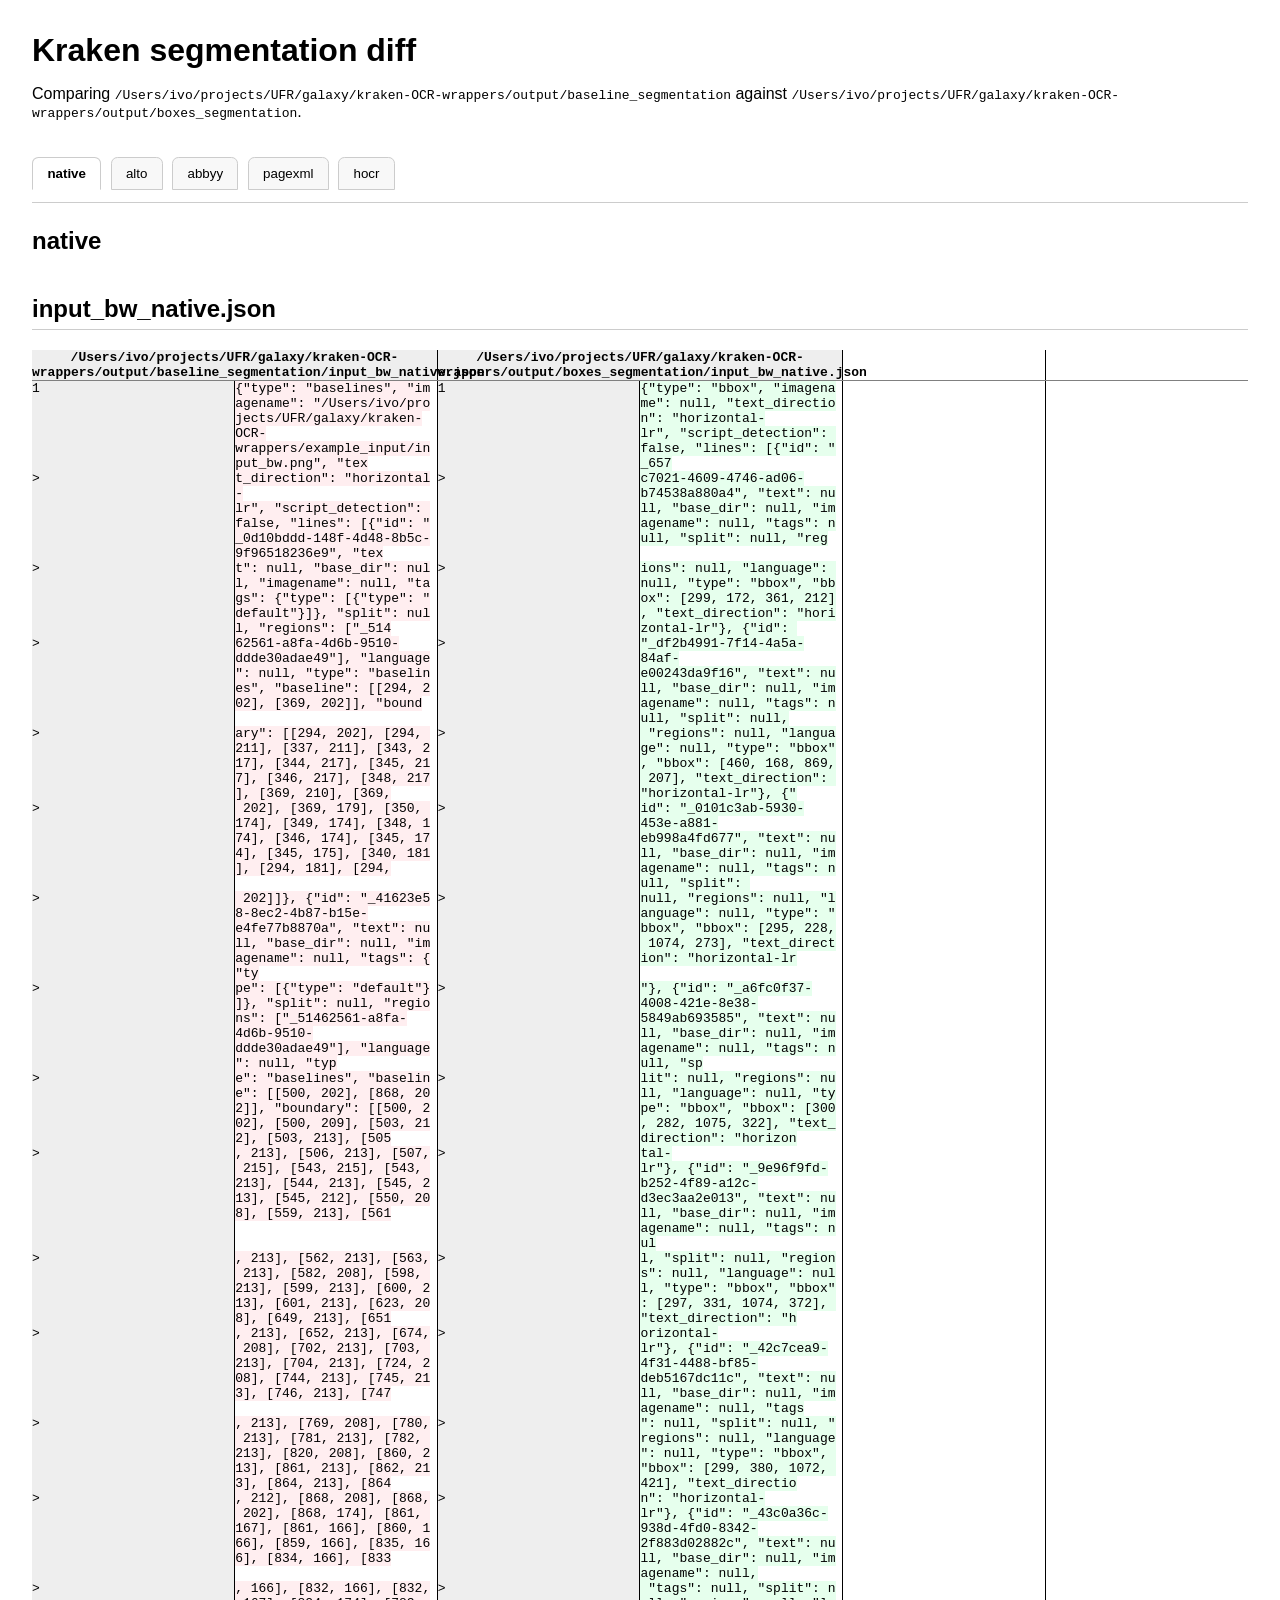
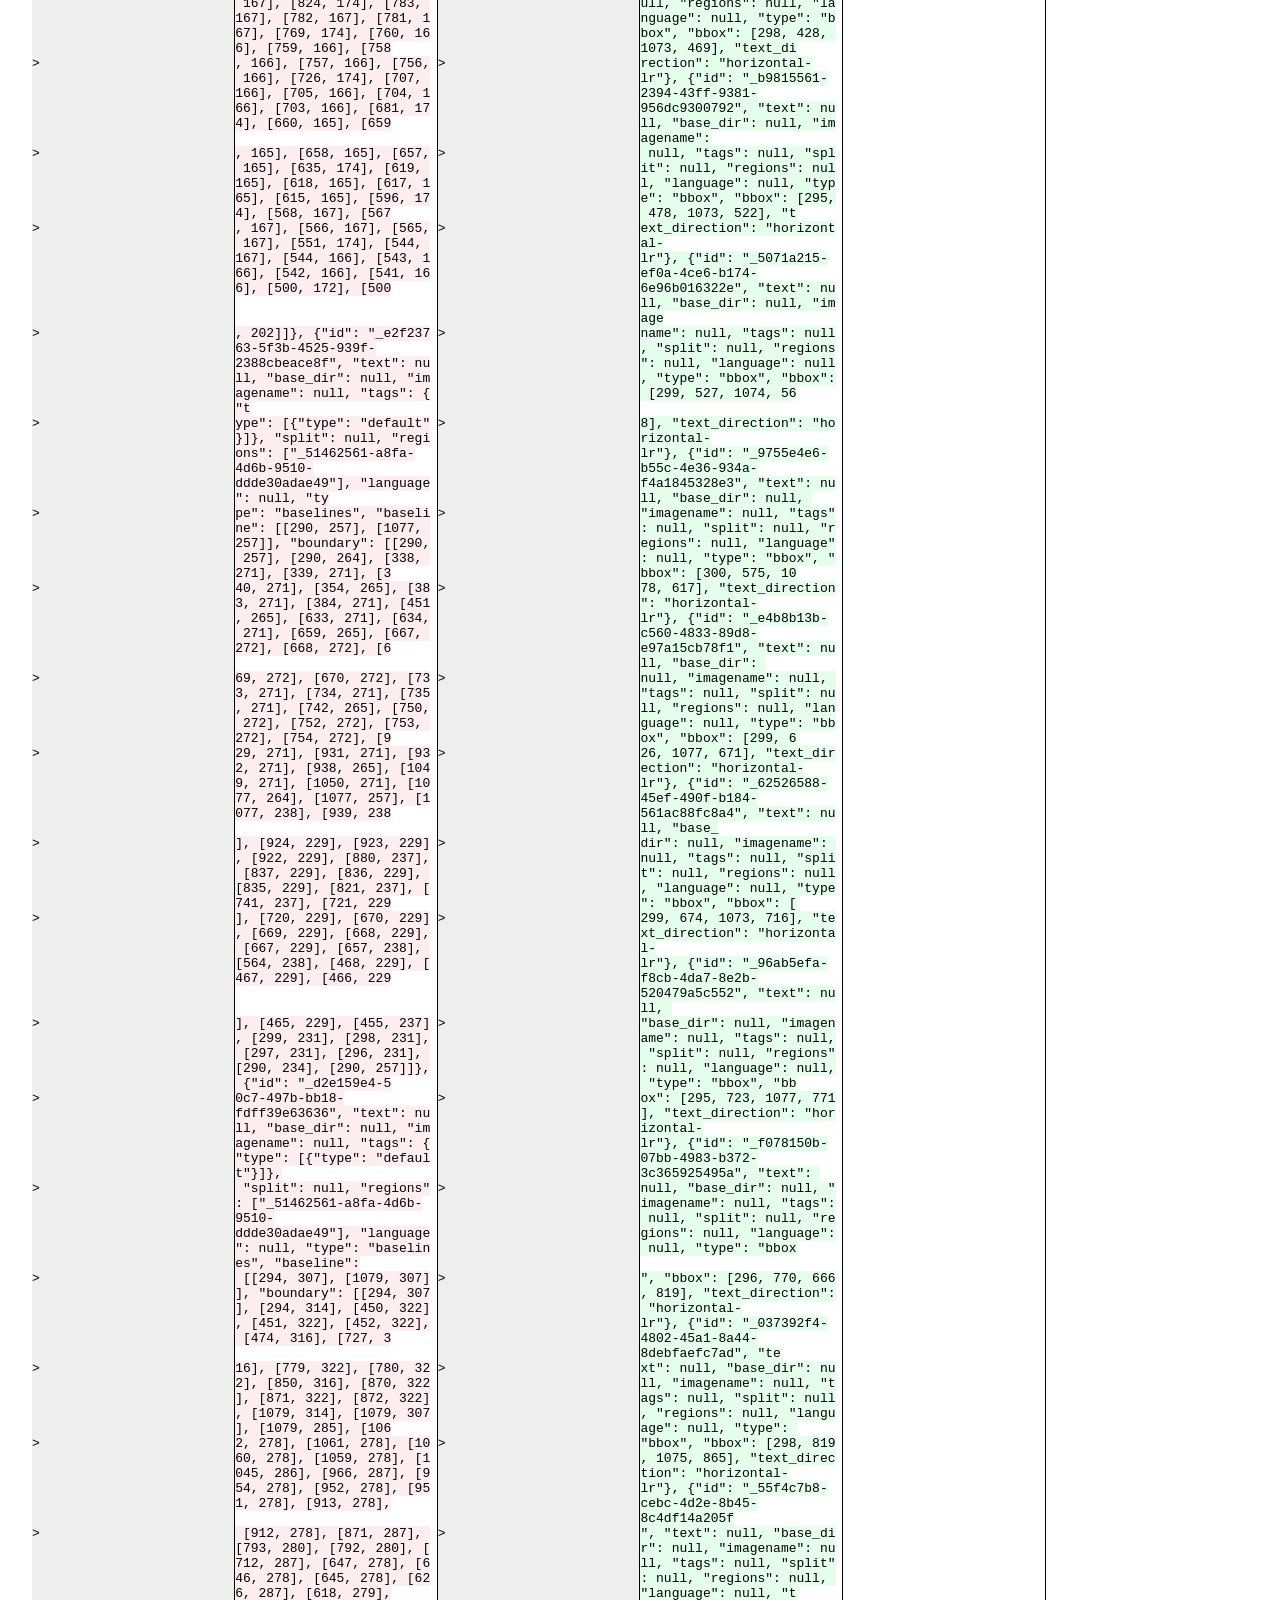
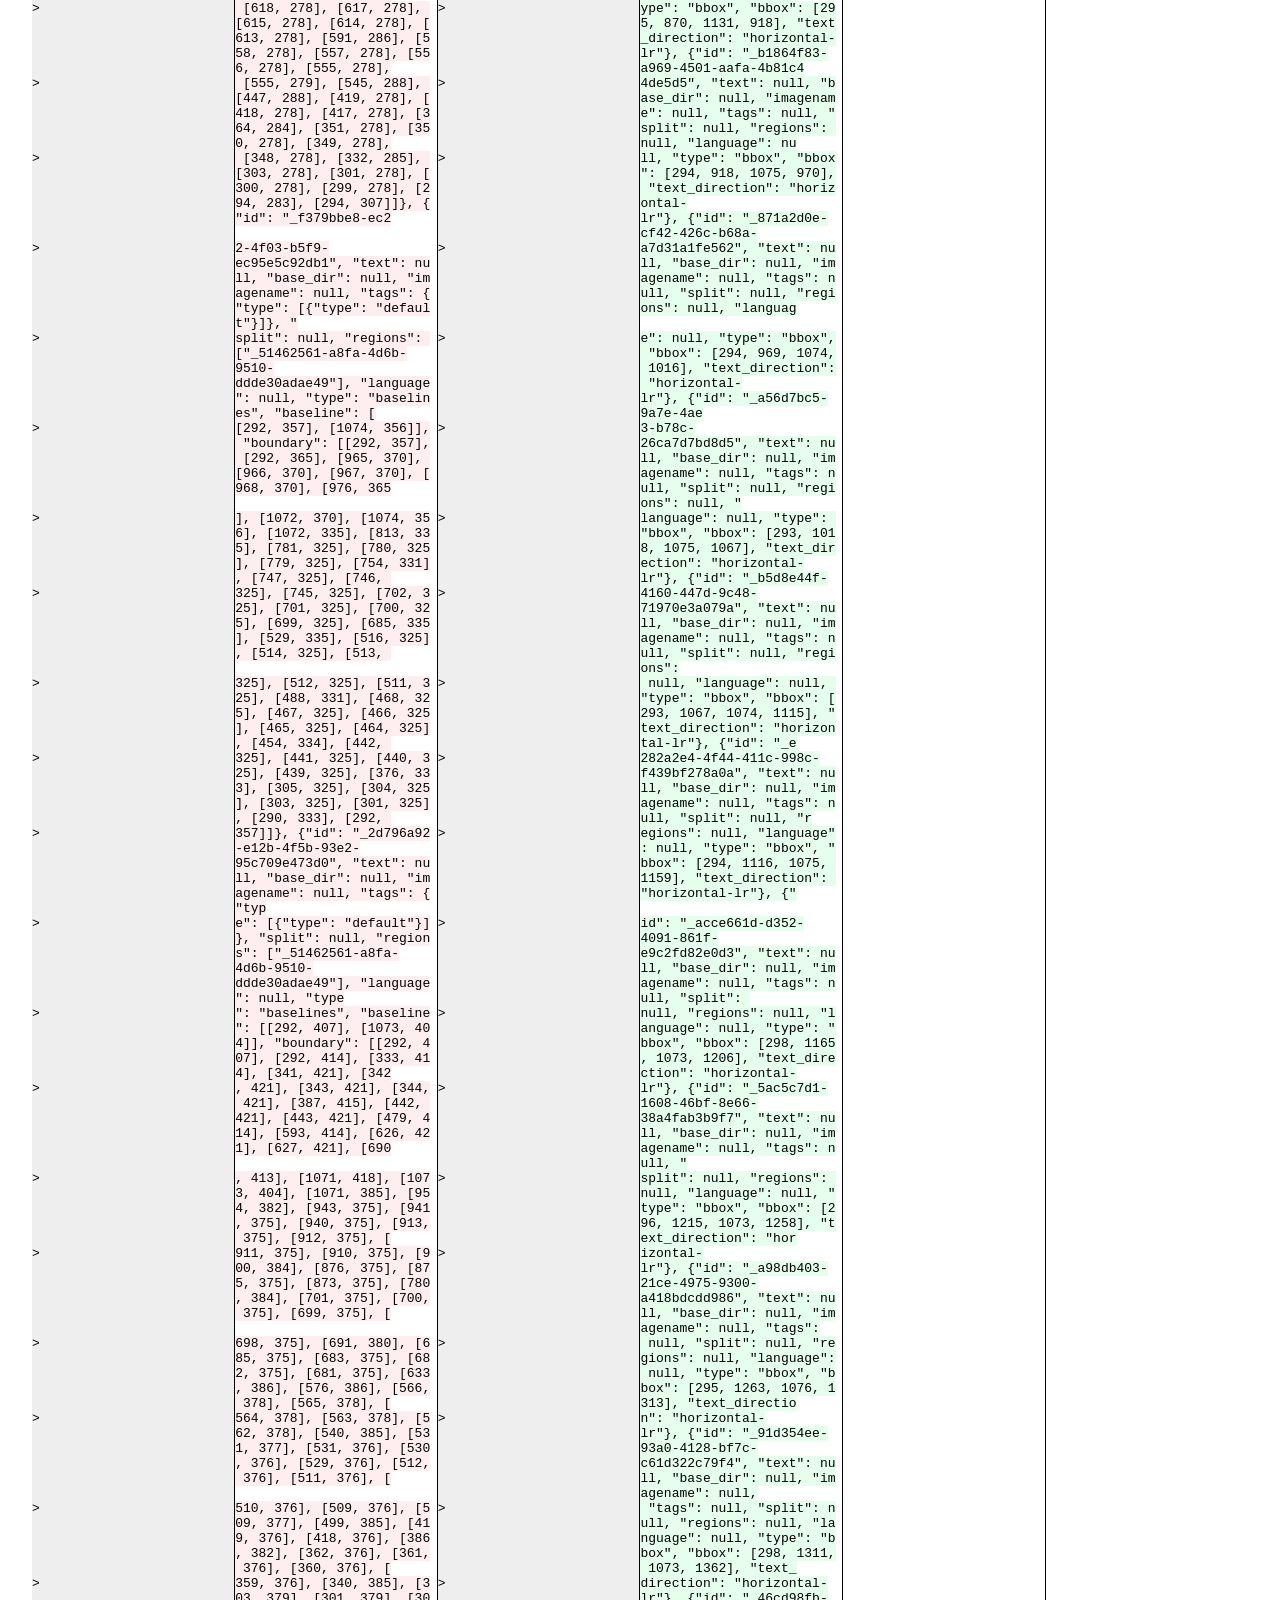
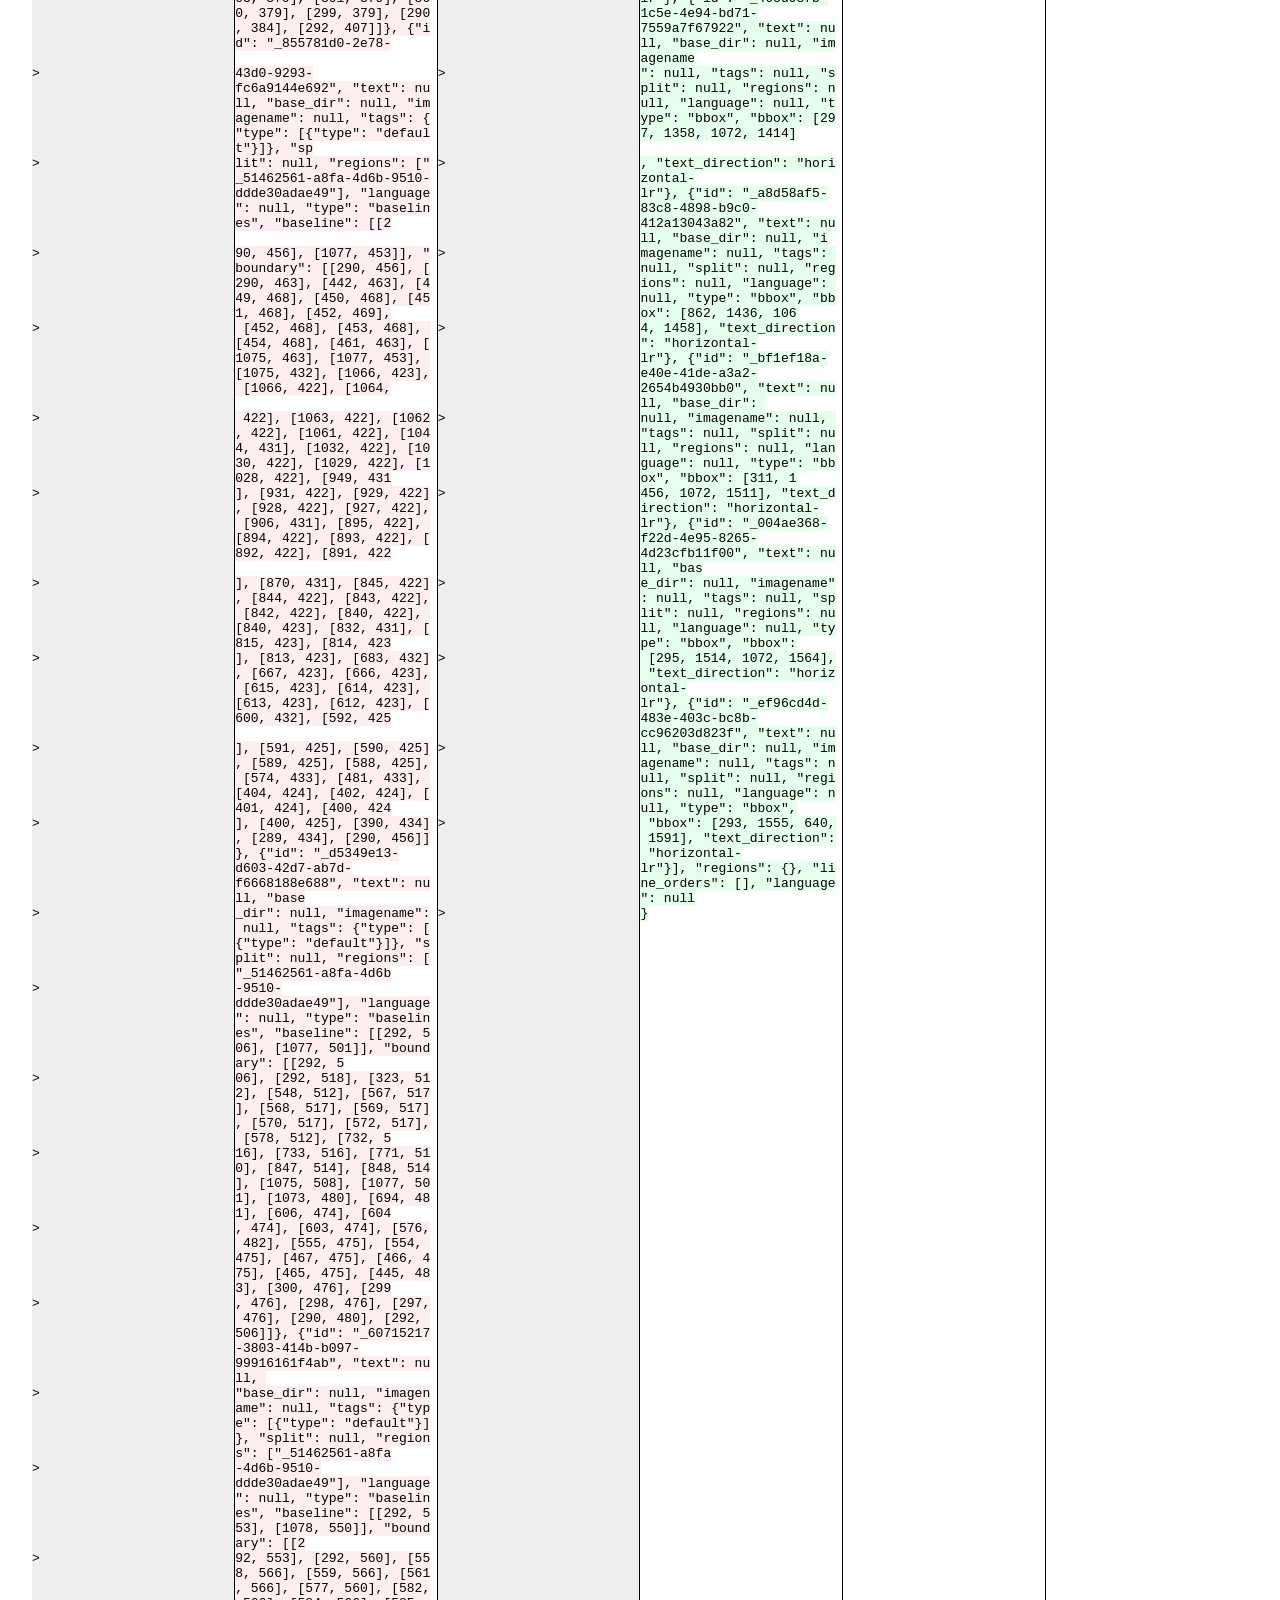
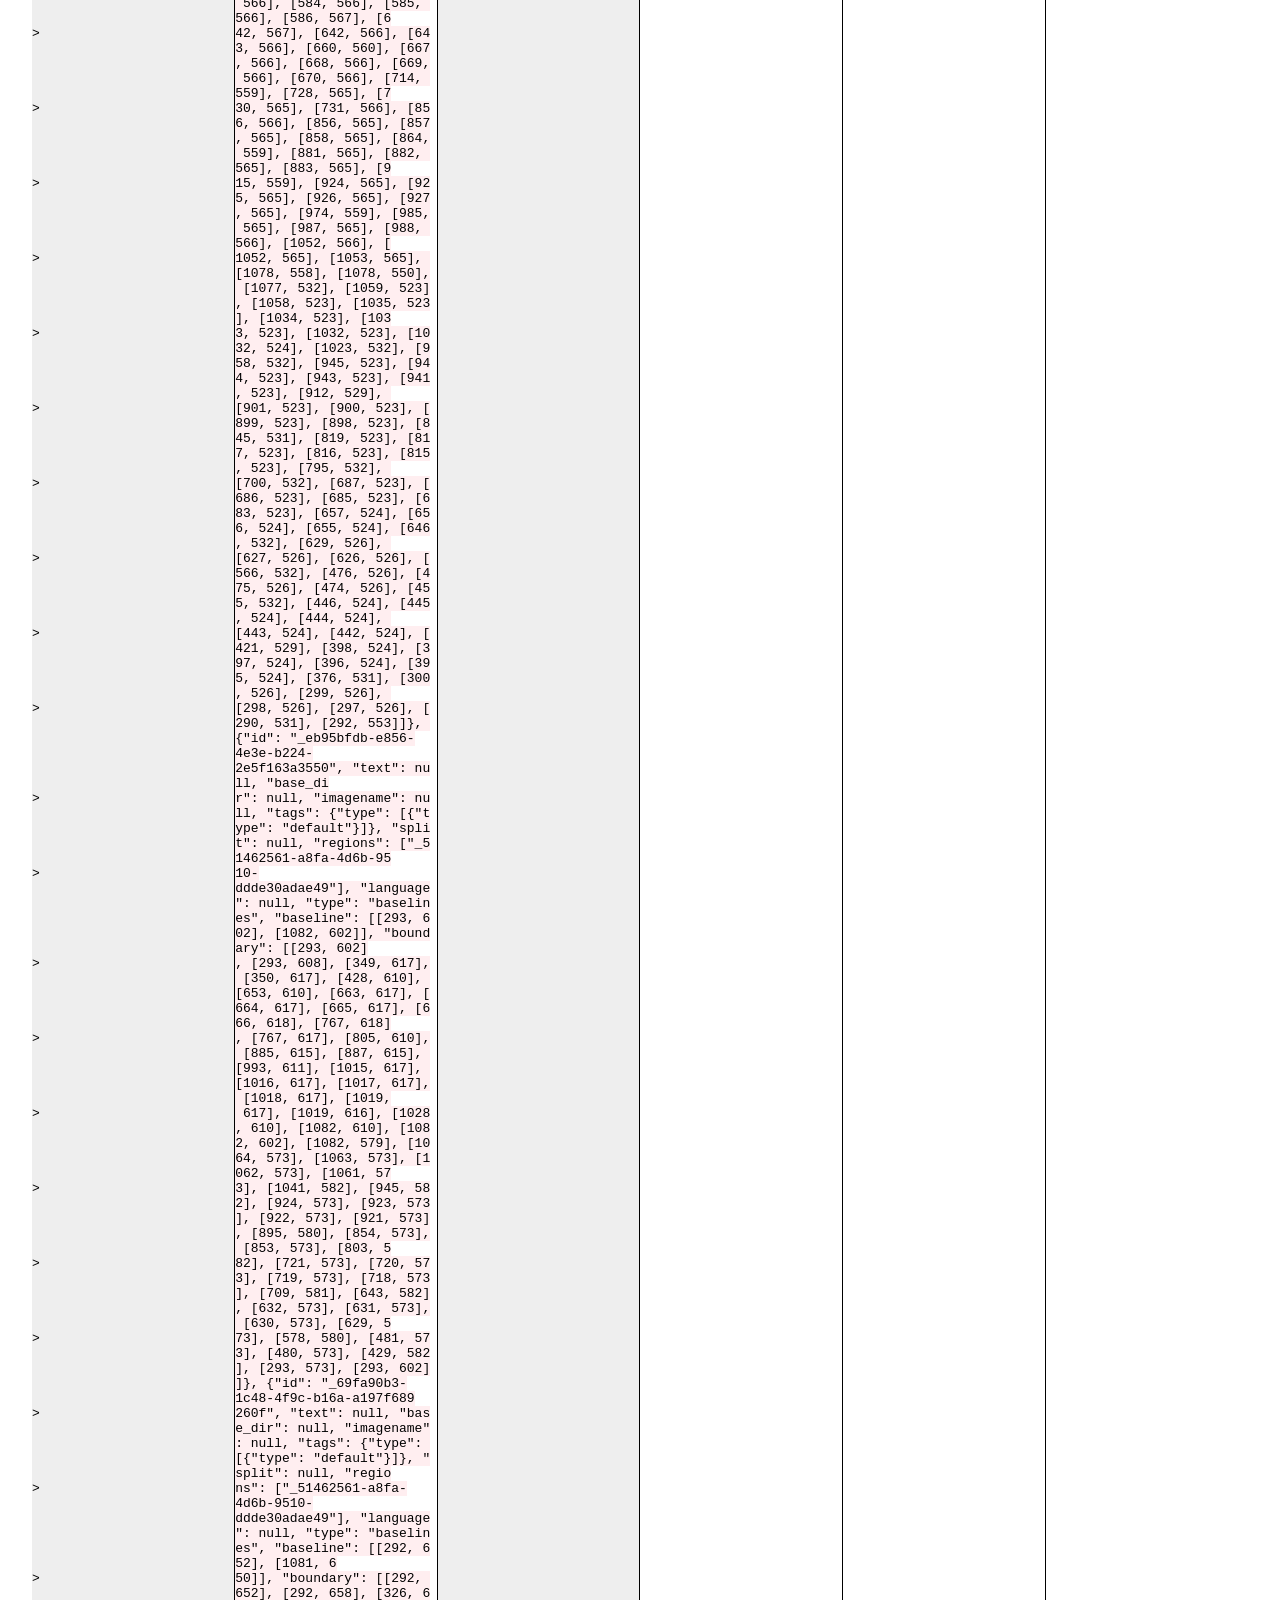
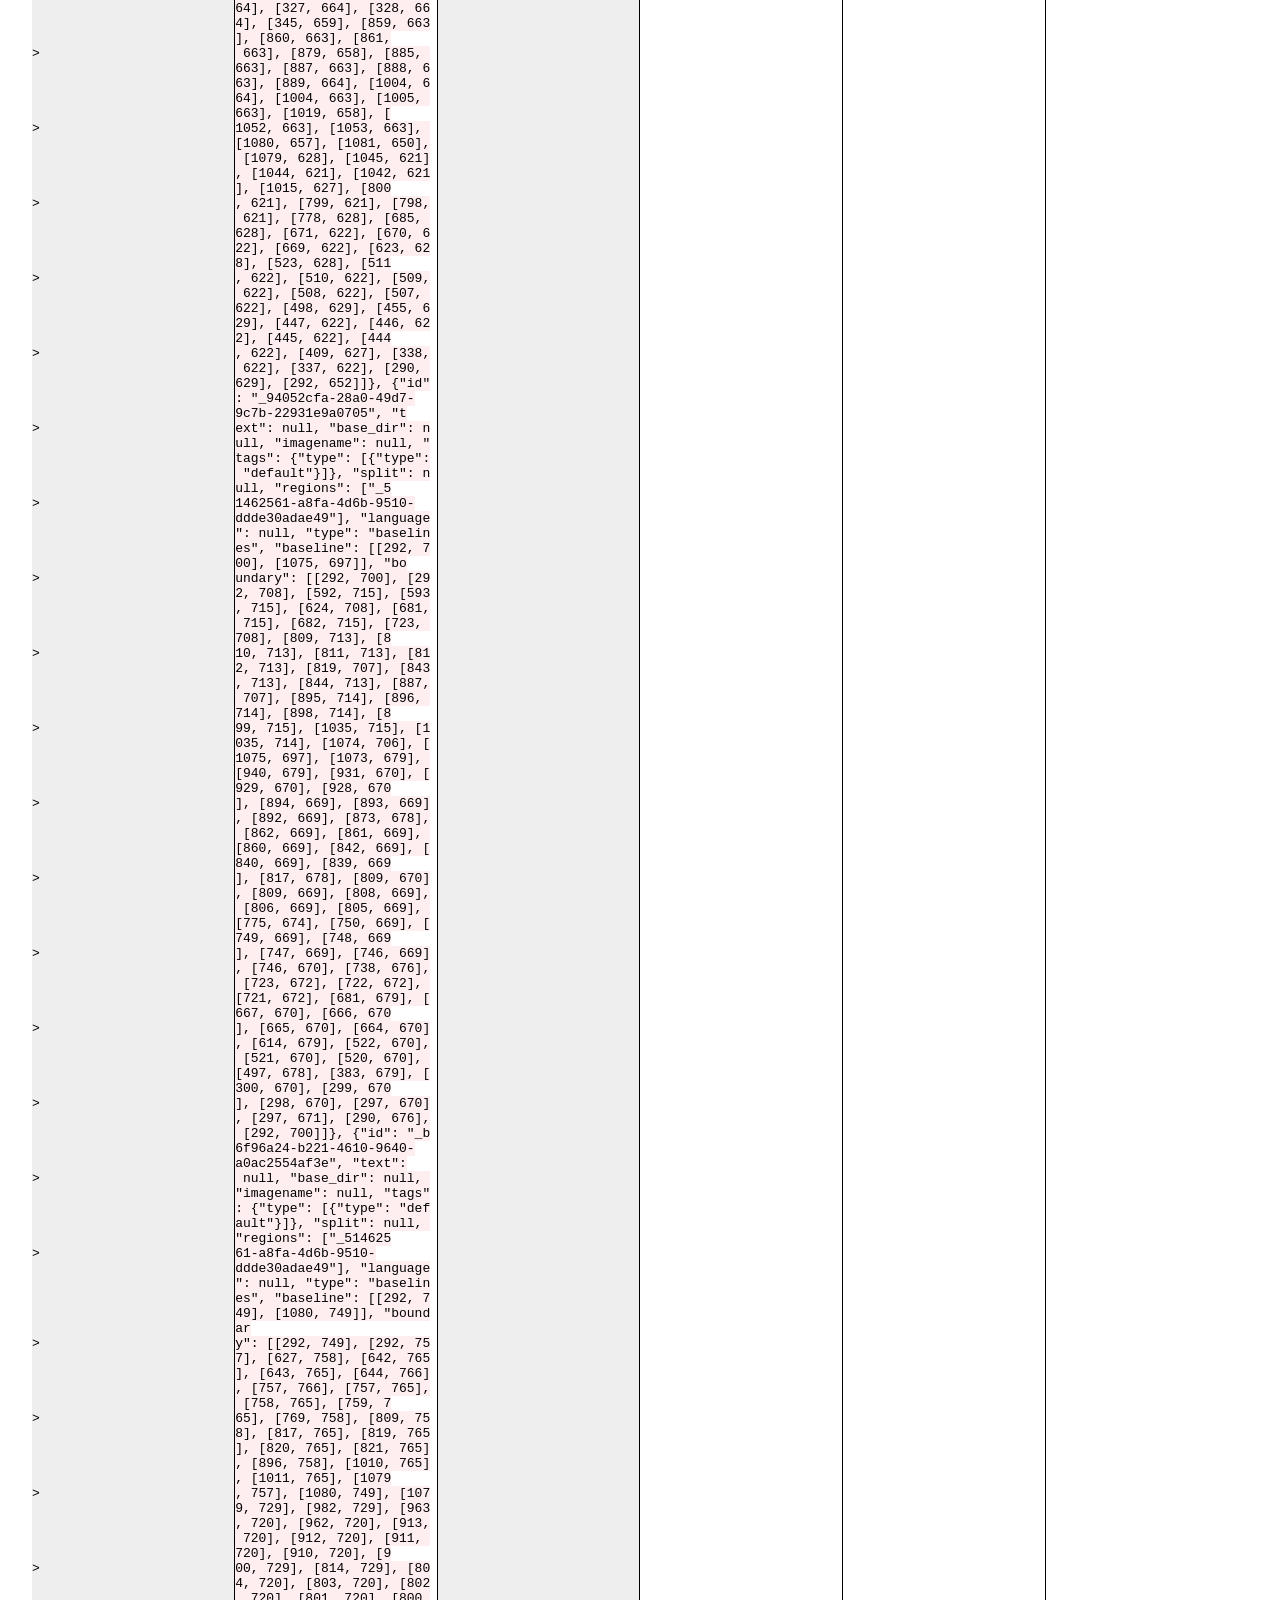
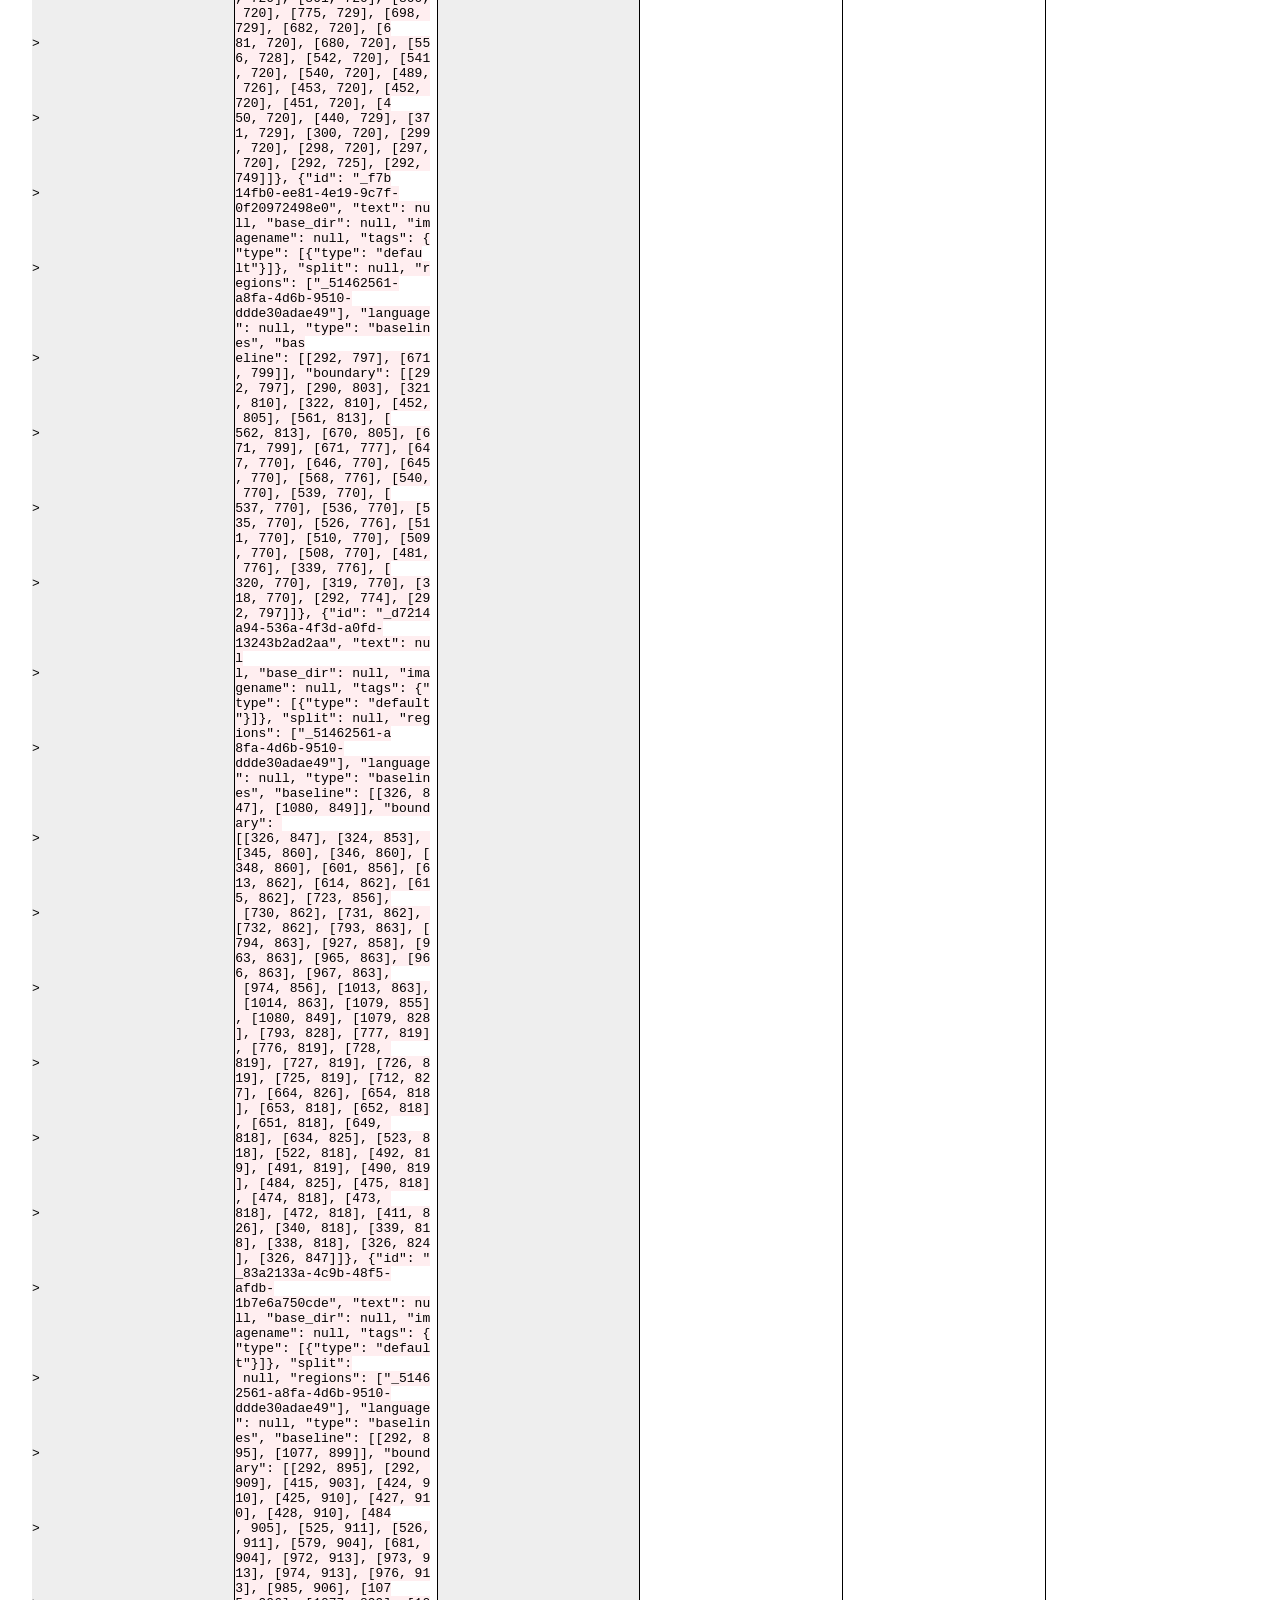
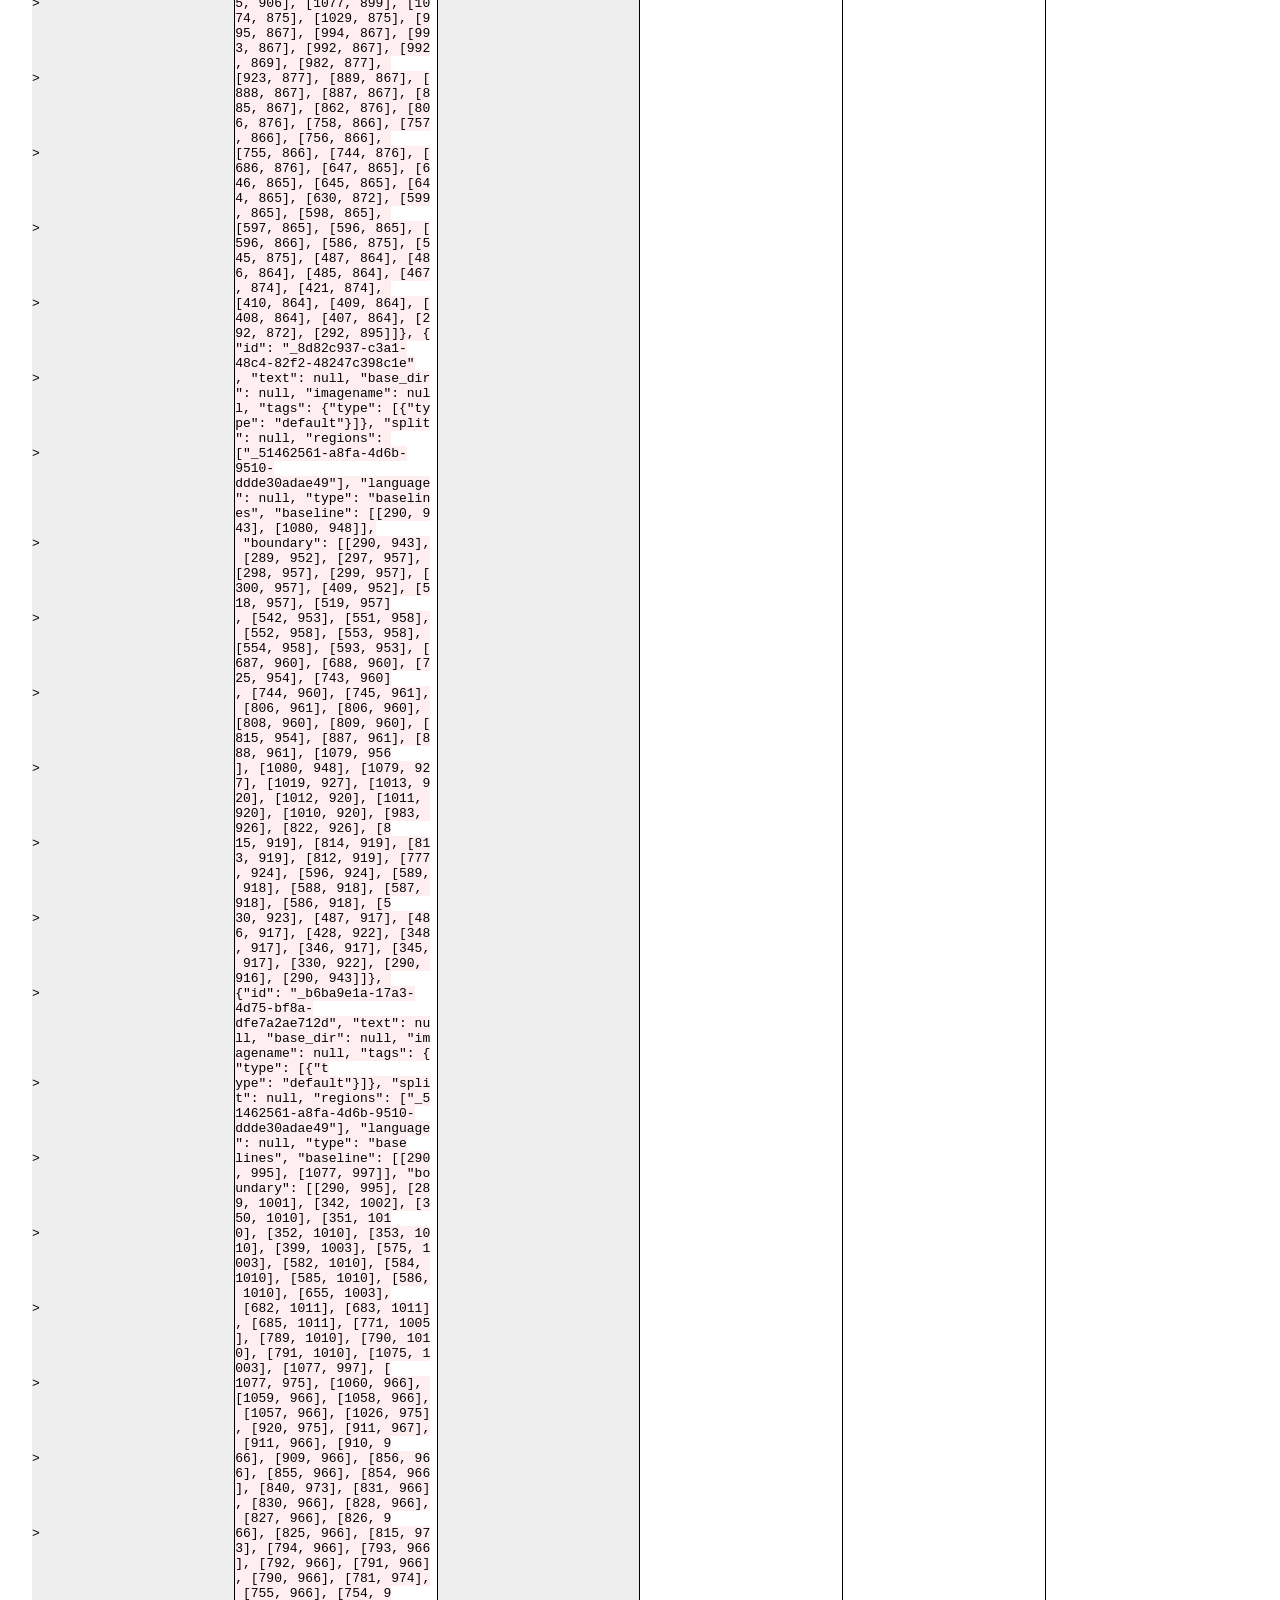
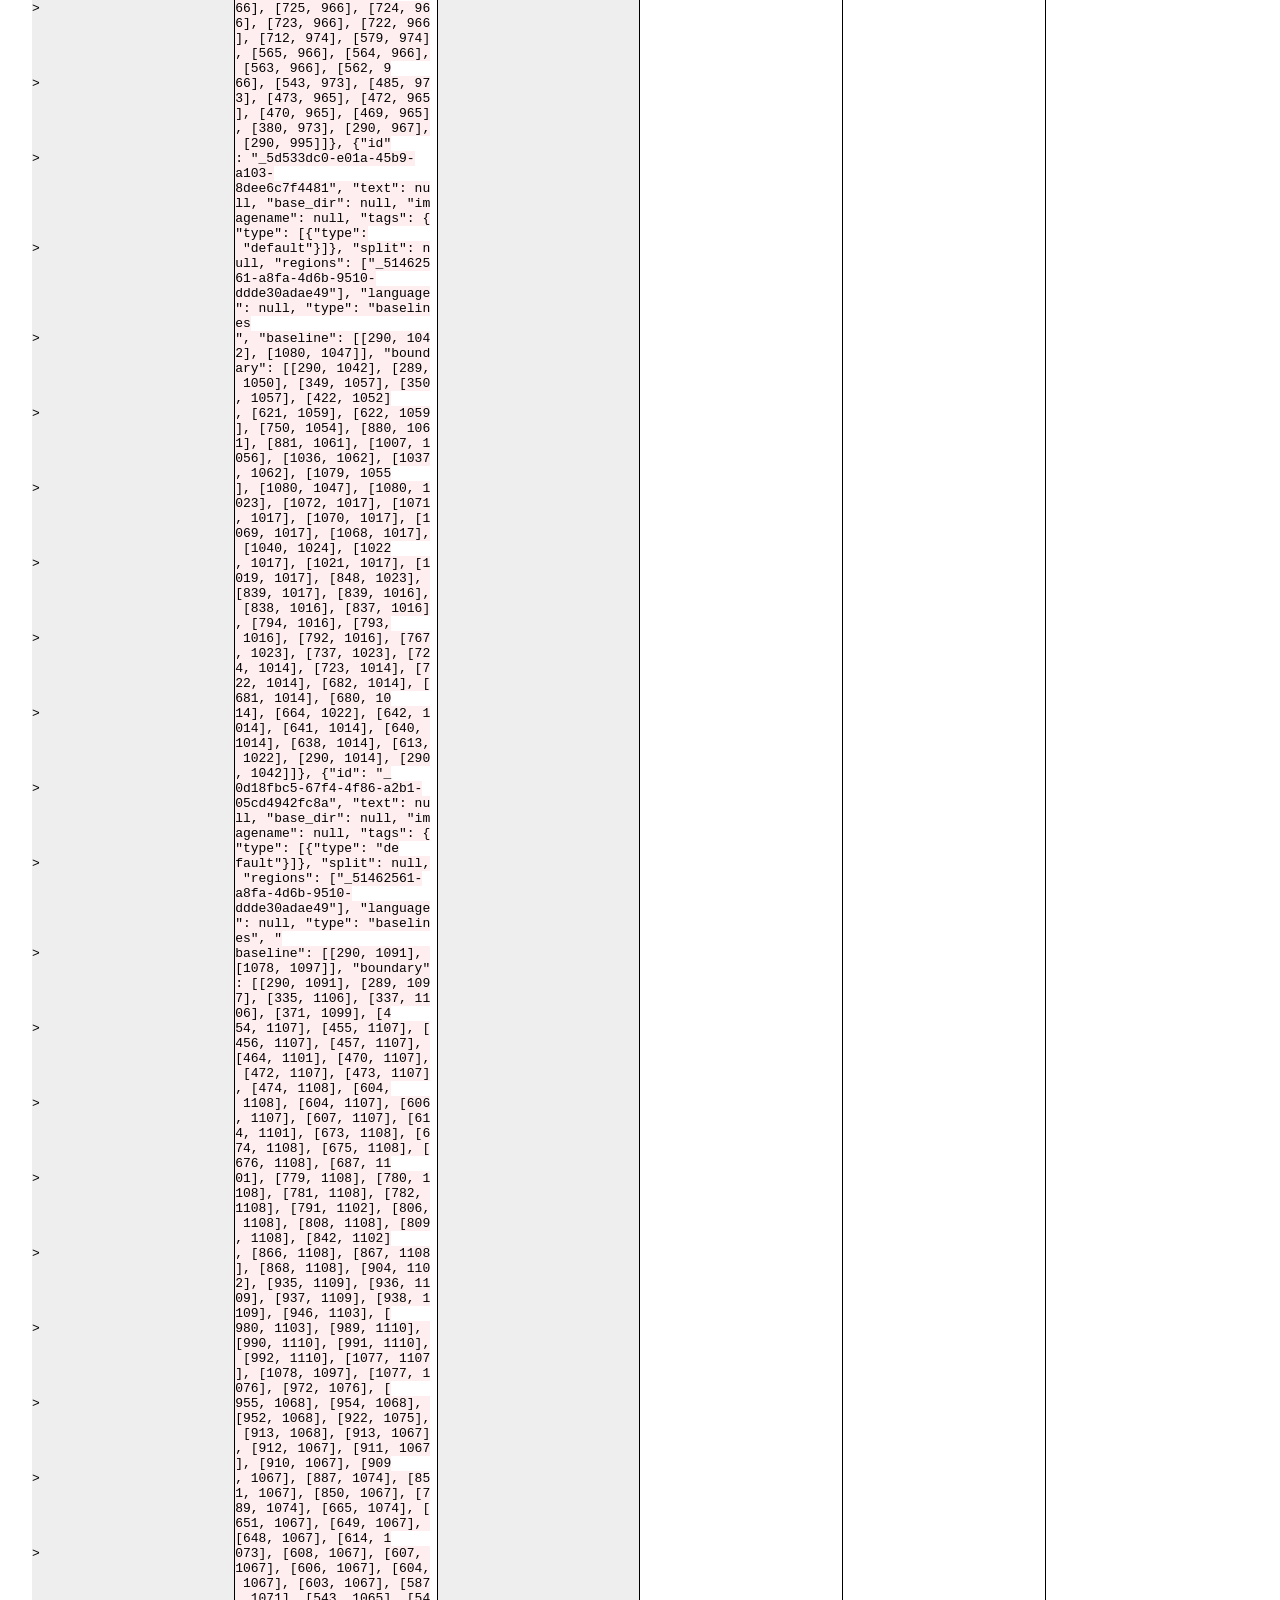
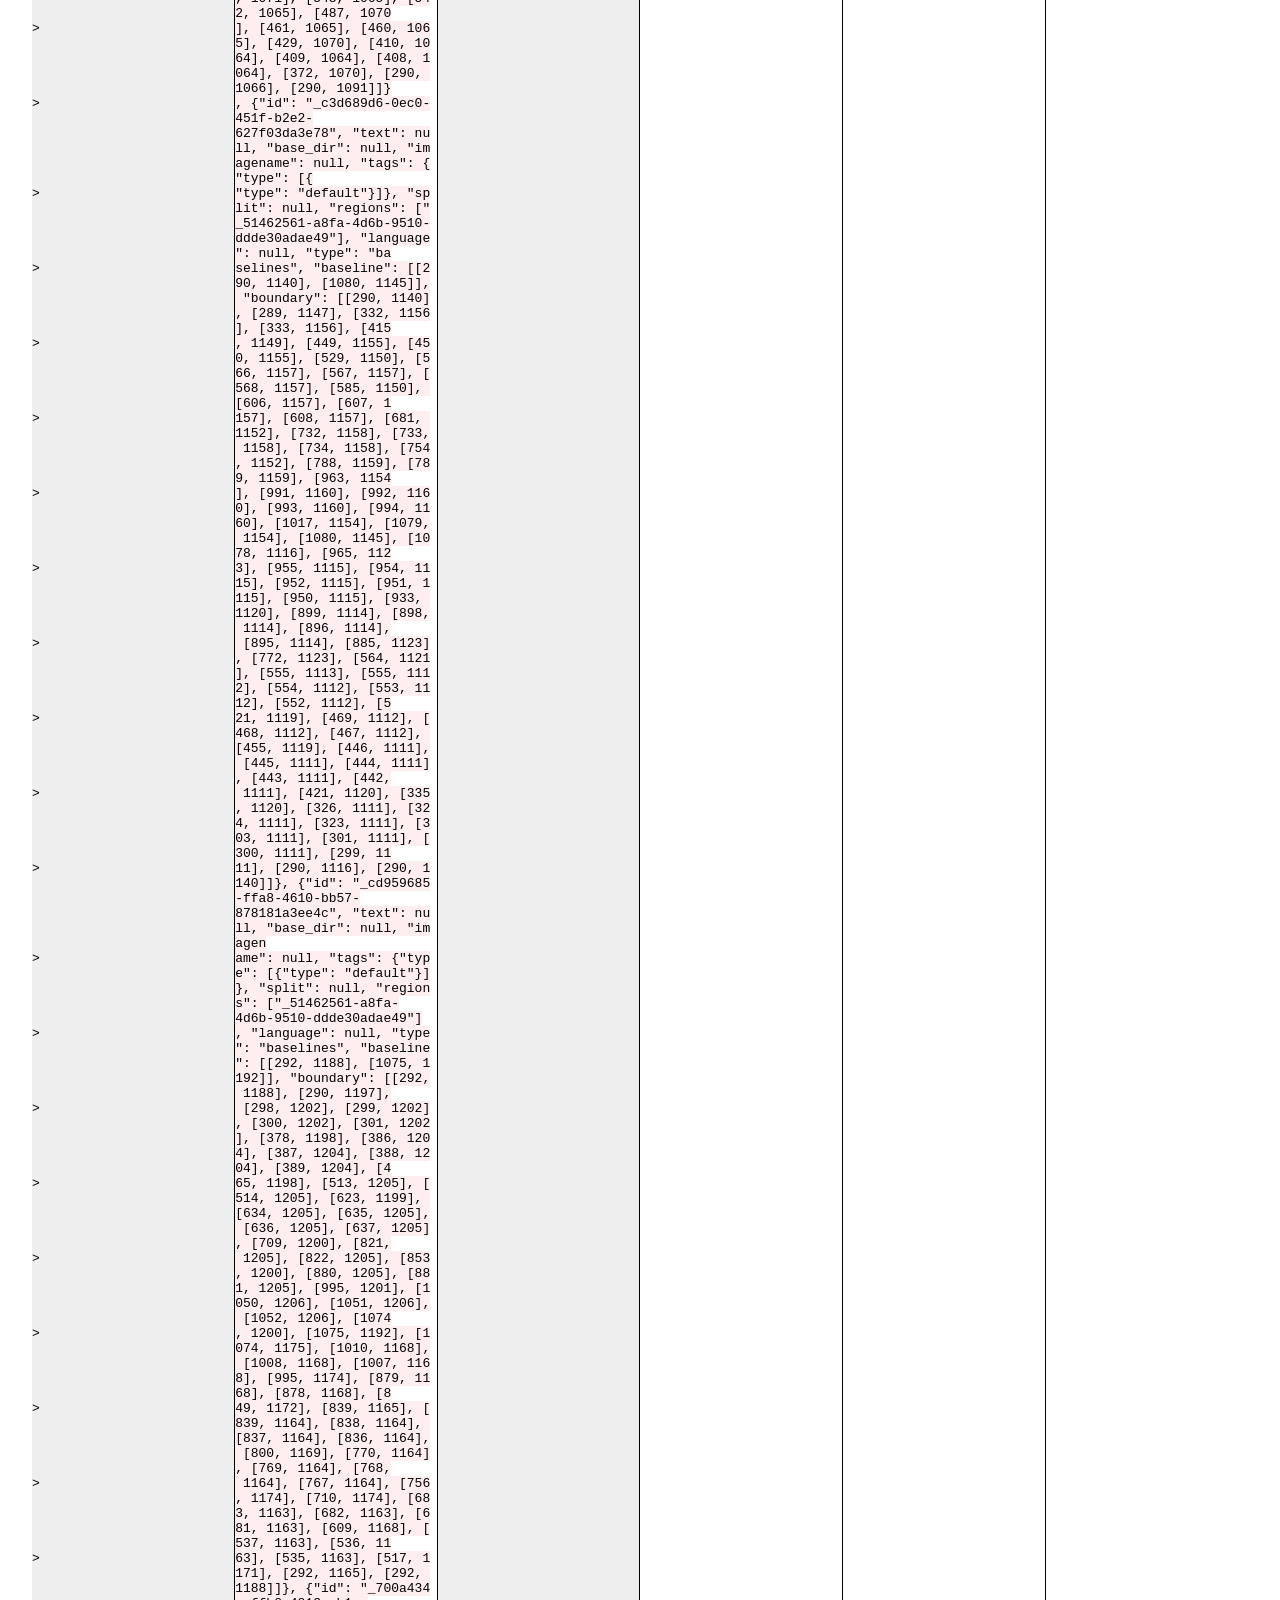
==== output/segmentation_diff.html @ 7fde8e6e "Added README" ====
<!doctype html>
<html lang="en">
<head>
<meta charset="utf-8">
<title>Kraken segmentation diff</title>
<style>
body {
    font-family: sans-serif;
    margin: 2rem;
}

.header {
    margin-bottom: 1.5rem;
}

.tabs {
    position: sticky;
    top: 0;
    background: white;
    padding: 0.75rem 0;
    border-bottom: 1px solid #ccc;
    z-index: 10;
}

.tab-button {
    border: 1px solid #ccc;
    background: #f8f8f8;
    padding: 0.5rem 0.9rem;
    margin-right: 0.3rem;
    cursor: pointer;
    border-radius: 0.4rem 0.4rem 0 0;
}

.tab-button.active {
    background: white;
    border-bottom: 1px solid white;
    font-weight: bold;
}

.tab-panel {
    margin-top: 1.5rem;
}

h1 {
    margin-bottom: 0.4rem;
}

h2 {
    margin-top: 2.5rem;
    border-bottom: 1px solid #ccc;
    padding-bottom: 0.4rem;
}

table.diff {
    font-family: monospace;
    border-collapse: collapse;
    width: 100%;
    table-layout: fixed;
}

/* Hide difflib's navigation columns. */
.diff_next {
    display: none;
}

/* Hide the corresponding colgroup columns used by difflib.HtmlDiff. */
table.diff colgroup col:nth-child(1),
table.diff colgroup col:nth-child(4) {
    display: none;
}

.diff_header {
    background-color: #eee;
}

td {
    vertical-align: top;
    white-space: pre-wrap;
    word-wrap: break-word;
}

.diff_add {
    background-color: #e6ffed;
}

.diff_chg {
    background-color: #fff5b1;
}

.diff_sub {
    background-color: #ffeef0;
}

.same {
    color: #18794e;
}

.missing {
    color: #b42318;
    font-weight: bold;
}

.skipped {
    color: #666;
}
</style>
<script>
function openTab(event, tabId) {
    const panels = document.querySelectorAll(".tab-panel");
    const buttons = document.querySelectorAll(".tab-button");

    panels.forEach(panel => {
        panel.style.display = "none";
    });

    buttons.forEach(button => {
        button.classList.remove("active");
    });

    document.getElementById(tabId).style.display = "block";
    event.currentTarget.classList.add("active");
}
</script>
</head>
<body>
<div class="header">
<h1>Kraken segmentation diff</h1>
<p>
Comparing <code>/Users/ivo/projects/UFR/galaxy/kraken-OCR-wrappers/output/baseline_segmentation</code>
against <code>/Users/ivo/projects/UFR/galaxy/kraken-OCR-wrappers/output/boxes_segmentation</code>.
</p>
</div>

<nav class="tabs">
<button class="tab-button active" onclick="openTab(event, 'native')">native</button>
<button class="tab-button" onclick="openTab(event, 'alto')">alto</button>
<button class="tab-button" onclick="openTab(event, 'abbyy')">abbyy</button>
<button class="tab-button" onclick="openTab(event, 'pagexml')">pagexml</button>
<button class="tab-button" onclick="openTab(event, 'hocr')">hocr</button>
</nav>


<section id="native" class="tab-panel" style="display: block;">
<h1>native</h1>
<h2>input_bw_native.json</h2>

    <table class="diff" id="difflib_chg_to0__top"
           cellspacing="0" cellpadding="0" rules="groups" >
        <colgroup></colgroup> <colgroup></colgroup> <colgroup></colgroup>
        <colgroup></colgroup> <colgroup></colgroup> <colgroup></colgroup>
        <thead><tr><th class="diff_next"><br /></th><th colspan="2" class="diff_header">/Users/ivo/projects/UFR/galaxy/kraken-OCR-wrappers/output/baseline_segmentation/input_bw_native.json</th><th class="diff_next"><br /></th><th colspan="2" class="diff_header">/Users/ivo/projects/UFR/galaxy/kraken-OCR-wrappers/output/boxes_segmentation/input_bw_native.json</th></tr></thead>
        <tbody>
            <tr><td class="diff_next" id="difflib_chg_to0__0"><a href="#difflib_chg_to0__top">t</a></td><td class="diff_header" id="from0_1">1</td><td nowrap="nowrap"><span class="diff_sub">{"type":&nbsp;"baselines",&nbsp;"imagename":&nbsp;"/Users/ivo/projects/UFR/galaxy/kraken-OCR-wrappers/example_input/input_bw.png",&nbsp;"tex</span></td><td class="diff_next"><a href="#difflib_chg_to0__top">t</a></td><td class="diff_header" id="to0_1">1</td><td nowrap="nowrap"><span class="diff_add">{"type":&nbsp;"bbox",&nbsp;"imagename":&nbsp;null,&nbsp;"text_direction":&nbsp;"horizontal-lr",&nbsp;"script_detection":&nbsp;false,&nbsp;"lines":&nbsp;[{"id":&nbsp;"_657</span></td></tr>
            <tr><td class="diff_next"></td><td class="diff_header">></td><td nowrap="nowrap"><span class="diff_sub">t_direction":&nbsp;"horizontal-lr",&nbsp;"script_detection":&nbsp;false,&nbsp;"lines":&nbsp;[{"id":&nbsp;"_0d10bddd-148f-4d48-8b5c-9f96518236e9",&nbsp;"tex</span></td><td class="diff_next"></td><td class="diff_header">></td><td nowrap="nowrap"><span class="diff_add">c7021-4609-4746-ad06-b74538a880a4",&nbsp;"text":&nbsp;null,&nbsp;"base_dir":&nbsp;null,&nbsp;"imagename":&nbsp;null,&nbsp;"tags":&nbsp;null,&nbsp;"split":&nbsp;null,&nbsp;"reg</span></td></tr>
            <tr><td class="diff_next"></td><td class="diff_header">></td><td nowrap="nowrap"><span class="diff_sub">t":&nbsp;null,&nbsp;"base_dir":&nbsp;null,&nbsp;"imagename":&nbsp;null,&nbsp;"tags":&nbsp;{"type":&nbsp;[{"type":&nbsp;"default"}]},&nbsp;"split":&nbsp;null,&nbsp;"regions":&nbsp;["_514</span></td><td class="diff_next"></td><td class="diff_header">></td><td nowrap="nowrap"><span class="diff_add">ions":&nbsp;null,&nbsp;"language":&nbsp;null,&nbsp;"type":&nbsp;"bbox",&nbsp;"bbox":&nbsp;[299,&nbsp;172,&nbsp;361,&nbsp;212],&nbsp;"text_direction":&nbsp;"horizontal-lr"},&nbsp;{"id":&nbsp;</span></td></tr>
            <tr><td class="diff_next"></td><td class="diff_header">></td><td nowrap="nowrap"><span class="diff_sub">62561-a8fa-4d6b-9510-ddde30adae49"],&nbsp;"language":&nbsp;null,&nbsp;"type":&nbsp;"baselines",&nbsp;"baseline":&nbsp;[[294,&nbsp;202],&nbsp;[369,&nbsp;202]],&nbsp;"bound</span></td><td class="diff_next"></td><td class="diff_header">></td><td nowrap="nowrap"><span class="diff_add">"_df2b4991-7f14-4a5a-84af-e00243da9f16",&nbsp;"text":&nbsp;null,&nbsp;"base_dir":&nbsp;null,&nbsp;"imagename":&nbsp;null,&nbsp;"tags":&nbsp;null,&nbsp;"split":&nbsp;null,</span></td></tr>
            <tr><td class="diff_next"></td><td class="diff_header">></td><td nowrap="nowrap"><span class="diff_sub">ary":&nbsp;[[294,&nbsp;202],&nbsp;[294,&nbsp;211],&nbsp;[337,&nbsp;211],&nbsp;[343,&nbsp;217],&nbsp;[344,&nbsp;217],&nbsp;[345,&nbsp;217],&nbsp;[346,&nbsp;217],&nbsp;[348,&nbsp;217],&nbsp;[369,&nbsp;210],&nbsp;[369,</span></td><td class="diff_next"></td><td class="diff_header">></td><td nowrap="nowrap"><span class="diff_add">&nbsp;"regions":&nbsp;null,&nbsp;"language":&nbsp;null,&nbsp;"type":&nbsp;"bbox",&nbsp;"bbox":&nbsp;[460,&nbsp;168,&nbsp;869,&nbsp;207],&nbsp;"text_direction":&nbsp;"horizontal-lr"},&nbsp;{"</span></td></tr>
            <tr><td class="diff_next"></td><td class="diff_header">></td><td nowrap="nowrap"><span class="diff_sub">&nbsp;202],&nbsp;[369,&nbsp;179],&nbsp;[350,&nbsp;174],&nbsp;[349,&nbsp;174],&nbsp;[348,&nbsp;174],&nbsp;[346,&nbsp;174],&nbsp;[345,&nbsp;174],&nbsp;[345,&nbsp;175],&nbsp;[340,&nbsp;181],&nbsp;[294,&nbsp;181],&nbsp;[294,</span></td><td class="diff_next"></td><td class="diff_header">></td><td nowrap="nowrap"><span class="diff_add">id":&nbsp;"_0101c3ab-5930-453e-a881-eb998a4fd677",&nbsp;"text":&nbsp;null,&nbsp;"base_dir":&nbsp;null,&nbsp;"imagename":&nbsp;null,&nbsp;"tags":&nbsp;null,&nbsp;"split":&nbsp;</span></td></tr>
            <tr><td class="diff_next"></td><td class="diff_header">></td><td nowrap="nowrap"><span class="diff_sub">&nbsp;202]]},&nbsp;{"id":&nbsp;"_41623e58-8ec2-4b87-b15e-e4fe77b8870a",&nbsp;"text":&nbsp;null,&nbsp;"base_dir":&nbsp;null,&nbsp;"imagename":&nbsp;null,&nbsp;"tags":&nbsp;{"ty</span></td><td class="diff_next"></td><td class="diff_header">></td><td nowrap="nowrap"><span class="diff_add">null,&nbsp;"regions":&nbsp;null,&nbsp;"language":&nbsp;null,&nbsp;"type":&nbsp;"bbox",&nbsp;"bbox":&nbsp;[295,&nbsp;228,&nbsp;1074,&nbsp;273],&nbsp;"text_direction":&nbsp;"horizontal-lr</span></td></tr>
            <tr><td class="diff_next"></td><td class="diff_header">></td><td nowrap="nowrap"><span class="diff_sub">pe":&nbsp;[{"type":&nbsp;"default"}]},&nbsp;"split":&nbsp;null,&nbsp;"regions":&nbsp;["_51462561-a8fa-4d6b-9510-ddde30adae49"],&nbsp;"language":&nbsp;null,&nbsp;"typ</span></td><td class="diff_next"></td><td class="diff_header">></td><td nowrap="nowrap"><span class="diff_add">"},&nbsp;{"id":&nbsp;"_a6fc0f37-4008-421e-8e38-5849ab693585",&nbsp;"text":&nbsp;null,&nbsp;"base_dir":&nbsp;null,&nbsp;"imagename":&nbsp;null,&nbsp;"tags":&nbsp;null,&nbsp;"sp</span></td></tr>
            <tr><td class="diff_next"></td><td class="diff_header">></td><td nowrap="nowrap"><span class="diff_sub">e":&nbsp;"baselines",&nbsp;"baseline":&nbsp;[[500,&nbsp;202],&nbsp;[868,&nbsp;202]],&nbsp;"boundary":&nbsp;[[500,&nbsp;202],&nbsp;[500,&nbsp;209],&nbsp;[503,&nbsp;212],&nbsp;[503,&nbsp;213],&nbsp;[505</span></td><td class="diff_next"></td><td class="diff_header">></td><td nowrap="nowrap"><span class="diff_add">lit":&nbsp;null,&nbsp;"regions":&nbsp;null,&nbsp;"language":&nbsp;null,&nbsp;"type":&nbsp;"bbox",&nbsp;"bbox":&nbsp;[300,&nbsp;282,&nbsp;1075,&nbsp;322],&nbsp;"text_direction":&nbsp;"horizon</span></td></tr>
            <tr><td class="diff_next"></td><td class="diff_header">></td><td nowrap="nowrap"><span class="diff_sub">,&nbsp;213],&nbsp;[506,&nbsp;213],&nbsp;[507,&nbsp;215],&nbsp;[543,&nbsp;215],&nbsp;[543,&nbsp;213],&nbsp;[544,&nbsp;213],&nbsp;[545,&nbsp;213],&nbsp;[545,&nbsp;212],&nbsp;[550,&nbsp;208],&nbsp;[559,&nbsp;213],&nbsp;[561</span></td><td class="diff_next"></td><td class="diff_header">></td><td nowrap="nowrap"><span class="diff_add">tal-lr"},&nbsp;{"id":&nbsp;"_9e96f9fd-b252-4f89-a12c-d3ec3aa2e013",&nbsp;"text":&nbsp;null,&nbsp;"base_dir":&nbsp;null,&nbsp;"imagename":&nbsp;null,&nbsp;"tags":&nbsp;nul</span></td></tr>
            <tr><td class="diff_next"></td><td class="diff_header">></td><td nowrap="nowrap"><span class="diff_sub">,&nbsp;213],&nbsp;[562,&nbsp;213],&nbsp;[563,&nbsp;213],&nbsp;[582,&nbsp;208],&nbsp;[598,&nbsp;213],&nbsp;[599,&nbsp;213],&nbsp;[600,&nbsp;213],&nbsp;[601,&nbsp;213],&nbsp;[623,&nbsp;208],&nbsp;[649,&nbsp;213],&nbsp;[651</span></td><td class="diff_next"></td><td class="diff_header">></td><td nowrap="nowrap"><span class="diff_add">l,&nbsp;"split":&nbsp;null,&nbsp;"regions":&nbsp;null,&nbsp;"language":&nbsp;null,&nbsp;"type":&nbsp;"bbox",&nbsp;"bbox":&nbsp;[297,&nbsp;331,&nbsp;1074,&nbsp;372],&nbsp;"text_direction":&nbsp;"h</span></td></tr>
            <tr><td class="diff_next"></td><td class="diff_header">></td><td nowrap="nowrap"><span class="diff_sub">,&nbsp;213],&nbsp;[652,&nbsp;213],&nbsp;[674,&nbsp;208],&nbsp;[702,&nbsp;213],&nbsp;[703,&nbsp;213],&nbsp;[704,&nbsp;213],&nbsp;[724,&nbsp;208],&nbsp;[744,&nbsp;213],&nbsp;[745,&nbsp;213],&nbsp;[746,&nbsp;213],&nbsp;[747</span></td><td class="diff_next"></td><td class="diff_header">></td><td nowrap="nowrap"><span class="diff_add">orizontal-lr"},&nbsp;{"id":&nbsp;"_42c7cea9-4f31-4488-bf85-deb5167dc11c",&nbsp;"text":&nbsp;null,&nbsp;"base_dir":&nbsp;null,&nbsp;"imagename":&nbsp;null,&nbsp;"tags</span></td></tr>
            <tr><td class="diff_next"></td><td class="diff_header">></td><td nowrap="nowrap"><span class="diff_sub">,&nbsp;213],&nbsp;[769,&nbsp;208],&nbsp;[780,&nbsp;213],&nbsp;[781,&nbsp;213],&nbsp;[782,&nbsp;213],&nbsp;[820,&nbsp;208],&nbsp;[860,&nbsp;213],&nbsp;[861,&nbsp;213],&nbsp;[862,&nbsp;213],&nbsp;[864,&nbsp;213],&nbsp;[864</span></td><td class="diff_next"></td><td class="diff_header">></td><td nowrap="nowrap"><span class="diff_add">":&nbsp;null,&nbsp;"split":&nbsp;null,&nbsp;"regions":&nbsp;null,&nbsp;"language":&nbsp;null,&nbsp;"type":&nbsp;"bbox",&nbsp;"bbox":&nbsp;[299,&nbsp;380,&nbsp;1072,&nbsp;421],&nbsp;"text_directio</span></td></tr>
            <tr><td class="diff_next"></td><td class="diff_header">></td><td nowrap="nowrap"><span class="diff_sub">,&nbsp;212],&nbsp;[868,&nbsp;208],&nbsp;[868,&nbsp;202],&nbsp;[868,&nbsp;174],&nbsp;[861,&nbsp;167],&nbsp;[861,&nbsp;166],&nbsp;[860,&nbsp;166],&nbsp;[859,&nbsp;166],&nbsp;[835,&nbsp;166],&nbsp;[834,&nbsp;166],&nbsp;[833</span></td><td class="diff_next"></td><td class="diff_header">></td><td nowrap="nowrap"><span class="diff_add">n":&nbsp;"horizontal-lr"},&nbsp;{"id":&nbsp;"_43c0a36c-938d-4fd0-8342-2f883d02882c",&nbsp;"text":&nbsp;null,&nbsp;"base_dir":&nbsp;null,&nbsp;"imagename":&nbsp;null,</span></td></tr>
            <tr><td class="diff_next"></td><td class="diff_header">></td><td nowrap="nowrap"><span class="diff_sub">,&nbsp;166],&nbsp;[832,&nbsp;166],&nbsp;[832,&nbsp;167],&nbsp;[824,&nbsp;174],&nbsp;[783,&nbsp;167],&nbsp;[782,&nbsp;167],&nbsp;[781,&nbsp;167],&nbsp;[769,&nbsp;174],&nbsp;[760,&nbsp;166],&nbsp;[759,&nbsp;166],&nbsp;[758</span></td><td class="diff_next"></td><td class="diff_header">></td><td nowrap="nowrap"><span class="diff_add">&nbsp;"tags":&nbsp;null,&nbsp;"split":&nbsp;null,&nbsp;"regions":&nbsp;null,&nbsp;"language":&nbsp;null,&nbsp;"type":&nbsp;"bbox",&nbsp;"bbox":&nbsp;[298,&nbsp;428,&nbsp;1073,&nbsp;469],&nbsp;"text_di</span></td></tr>
            <tr><td class="diff_next"></td><td class="diff_header">></td><td nowrap="nowrap"><span class="diff_sub">,&nbsp;166],&nbsp;[757,&nbsp;166],&nbsp;[756,&nbsp;166],&nbsp;[726,&nbsp;174],&nbsp;[707,&nbsp;166],&nbsp;[705,&nbsp;166],&nbsp;[704,&nbsp;166],&nbsp;[703,&nbsp;166],&nbsp;[681,&nbsp;174],&nbsp;[660,&nbsp;165],&nbsp;[659</span></td><td class="diff_next"></td><td class="diff_header">></td><td nowrap="nowrap"><span class="diff_add">rection":&nbsp;"horizontal-lr"},&nbsp;{"id":&nbsp;"_b9815561-2394-43ff-9381-956dc9300792",&nbsp;"text":&nbsp;null,&nbsp;"base_dir":&nbsp;null,&nbsp;"imagename":</span></td></tr>
            <tr><td class="diff_next"></td><td class="diff_header">></td><td nowrap="nowrap"><span class="diff_sub">,&nbsp;165],&nbsp;[658,&nbsp;165],&nbsp;[657,&nbsp;165],&nbsp;[635,&nbsp;174],&nbsp;[619,&nbsp;165],&nbsp;[618,&nbsp;165],&nbsp;[617,&nbsp;165],&nbsp;[615,&nbsp;165],&nbsp;[596,&nbsp;174],&nbsp;[568,&nbsp;167],&nbsp;[567</span></td><td class="diff_next"></td><td class="diff_header">></td><td nowrap="nowrap"><span class="diff_add">&nbsp;null,&nbsp;"tags":&nbsp;null,&nbsp;"split":&nbsp;null,&nbsp;"regions":&nbsp;null,&nbsp;"language":&nbsp;null,&nbsp;"type":&nbsp;"bbox",&nbsp;"bbox":&nbsp;[295,&nbsp;478,&nbsp;1073,&nbsp;522],&nbsp;"t</span></td></tr>
            <tr><td class="diff_next"></td><td class="diff_header">></td><td nowrap="nowrap"><span class="diff_sub">,&nbsp;167],&nbsp;[566,&nbsp;167],&nbsp;[565,&nbsp;167],&nbsp;[551,&nbsp;174],&nbsp;[544,&nbsp;167],&nbsp;[544,&nbsp;166],&nbsp;[543,&nbsp;166],&nbsp;[542,&nbsp;166],&nbsp;[541,&nbsp;166],&nbsp;[500,&nbsp;172],&nbsp;[500</span></td><td class="diff_next"></td><td class="diff_header">></td><td nowrap="nowrap"><span class="diff_add">ext_direction":&nbsp;"horizontal-lr"},&nbsp;{"id":&nbsp;"_5071a215-ef0a-4ce6-b174-6e96b016322e",&nbsp;"text":&nbsp;null,&nbsp;"base_dir":&nbsp;null,&nbsp;"image</span></td></tr>
            <tr><td class="diff_next"></td><td class="diff_header">></td><td nowrap="nowrap"><span class="diff_sub">,&nbsp;202]]},&nbsp;{"id":&nbsp;"_e2f23763-5f3b-4525-939f-2388cbeace8f",&nbsp;"text":&nbsp;null,&nbsp;"base_dir":&nbsp;null,&nbsp;"imagename":&nbsp;null,&nbsp;"tags":&nbsp;{"t</span></td><td class="diff_next"></td><td class="diff_header">></td><td nowrap="nowrap"><span class="diff_add">name":&nbsp;null,&nbsp;"tags":&nbsp;null,&nbsp;"split":&nbsp;null,&nbsp;"regions":&nbsp;null,&nbsp;"language":&nbsp;null,&nbsp;"type":&nbsp;"bbox",&nbsp;"bbox":&nbsp;[299,&nbsp;527,&nbsp;1074,&nbsp;56</span></td></tr>
            <tr><td class="diff_next"></td><td class="diff_header">></td><td nowrap="nowrap"><span class="diff_sub">ype":&nbsp;[{"type":&nbsp;"default"}]},&nbsp;"split":&nbsp;null,&nbsp;"regions":&nbsp;["_51462561-a8fa-4d6b-9510-ddde30adae49"],&nbsp;"language":&nbsp;null,&nbsp;"ty</span></td><td class="diff_next"></td><td class="diff_header">></td><td nowrap="nowrap"><span class="diff_add">8],&nbsp;"text_direction":&nbsp;"horizontal-lr"},&nbsp;{"id":&nbsp;"_9755e4e6-b55c-4e36-934a-f4a1845328e3",&nbsp;"text":&nbsp;null,&nbsp;"base_dir":&nbsp;null,&nbsp;</span></td></tr>
            <tr><td class="diff_next"></td><td class="diff_header">></td><td nowrap="nowrap"><span class="diff_sub">pe":&nbsp;"baselines",&nbsp;"baseline":&nbsp;[[290,&nbsp;257],&nbsp;[1077,&nbsp;257]],&nbsp;"boundary":&nbsp;[[290,&nbsp;257],&nbsp;[290,&nbsp;264],&nbsp;[338,&nbsp;271],&nbsp;[339,&nbsp;271],&nbsp;[3</span></td><td class="diff_next"></td><td class="diff_header">></td><td nowrap="nowrap"><span class="diff_add">"imagename":&nbsp;null,&nbsp;"tags":&nbsp;null,&nbsp;"split":&nbsp;null,&nbsp;"regions":&nbsp;null,&nbsp;"language":&nbsp;null,&nbsp;"type":&nbsp;"bbox",&nbsp;"bbox":&nbsp;[300,&nbsp;575,&nbsp;10</span></td></tr>
            <tr><td class="diff_next"></td><td class="diff_header">></td><td nowrap="nowrap"><span class="diff_sub">40,&nbsp;271],&nbsp;[354,&nbsp;265],&nbsp;[383,&nbsp;271],&nbsp;[384,&nbsp;271],&nbsp;[451,&nbsp;265],&nbsp;[633,&nbsp;271],&nbsp;[634,&nbsp;271],&nbsp;[659,&nbsp;265],&nbsp;[667,&nbsp;272],&nbsp;[668,&nbsp;272],&nbsp;[6</span></td><td class="diff_next"></td><td class="diff_header">></td><td nowrap="nowrap"><span class="diff_add">78,&nbsp;617],&nbsp;"text_direction":&nbsp;"horizontal-lr"},&nbsp;{"id":&nbsp;"_e4b8b13b-c560-4833-89d8-e97a15cb78f1",&nbsp;"text":&nbsp;null,&nbsp;"base_dir":&nbsp;</span></td></tr>
            <tr><td class="diff_next"></td><td class="diff_header">></td><td nowrap="nowrap"><span class="diff_sub">69,&nbsp;272],&nbsp;[670,&nbsp;272],&nbsp;[733,&nbsp;271],&nbsp;[734,&nbsp;271],&nbsp;[735,&nbsp;271],&nbsp;[742,&nbsp;265],&nbsp;[750,&nbsp;272],&nbsp;[752,&nbsp;272],&nbsp;[753,&nbsp;272],&nbsp;[754,&nbsp;272],&nbsp;[9</span></td><td class="diff_next"></td><td class="diff_header">></td><td nowrap="nowrap"><span class="diff_add">null,&nbsp;"imagename":&nbsp;null,&nbsp;"tags":&nbsp;null,&nbsp;"split":&nbsp;null,&nbsp;"regions":&nbsp;null,&nbsp;"language":&nbsp;null,&nbsp;"type":&nbsp;"bbox",&nbsp;"bbox":&nbsp;[299,&nbsp;6</span></td></tr>
            <tr><td class="diff_next"></td><td class="diff_header">></td><td nowrap="nowrap"><span class="diff_sub">29,&nbsp;271],&nbsp;[931,&nbsp;271],&nbsp;[932,&nbsp;271],&nbsp;[938,&nbsp;265],&nbsp;[1049,&nbsp;271],&nbsp;[1050,&nbsp;271],&nbsp;[1077,&nbsp;264],&nbsp;[1077,&nbsp;257],&nbsp;[1077,&nbsp;238],&nbsp;[939,&nbsp;238</span></td><td class="diff_next"></td><td class="diff_header">></td><td nowrap="nowrap"><span class="diff_add">26,&nbsp;1077,&nbsp;671],&nbsp;"text_direction":&nbsp;"horizontal-lr"},&nbsp;{"id":&nbsp;"_62526588-45ef-490f-b184-561ac88fc8a4",&nbsp;"text":&nbsp;null,&nbsp;"base_</span></td></tr>
            <tr><td class="diff_next"></td><td class="diff_header">></td><td nowrap="nowrap"><span class="diff_sub">],&nbsp;[924,&nbsp;229],&nbsp;[923,&nbsp;229],&nbsp;[922,&nbsp;229],&nbsp;[880,&nbsp;237],&nbsp;[837,&nbsp;229],&nbsp;[836,&nbsp;229],&nbsp;[835,&nbsp;229],&nbsp;[821,&nbsp;237],&nbsp;[741,&nbsp;237],&nbsp;[721,&nbsp;229</span></td><td class="diff_next"></td><td class="diff_header">></td><td nowrap="nowrap"><span class="diff_add">dir":&nbsp;null,&nbsp;"imagename":&nbsp;null,&nbsp;"tags":&nbsp;null,&nbsp;"split":&nbsp;null,&nbsp;"regions":&nbsp;null,&nbsp;"language":&nbsp;null,&nbsp;"type":&nbsp;"bbox",&nbsp;"bbox":&nbsp;[</span></td></tr>
            <tr><td class="diff_next"></td><td class="diff_header">></td><td nowrap="nowrap"><span class="diff_sub">],&nbsp;[720,&nbsp;229],&nbsp;[670,&nbsp;229],&nbsp;[669,&nbsp;229],&nbsp;[668,&nbsp;229],&nbsp;[667,&nbsp;229],&nbsp;[657,&nbsp;238],&nbsp;[564,&nbsp;238],&nbsp;[468,&nbsp;229],&nbsp;[467,&nbsp;229],&nbsp;[466,&nbsp;229</span></td><td class="diff_next"></td><td class="diff_header">></td><td nowrap="nowrap"><span class="diff_add">299,&nbsp;674,&nbsp;1073,&nbsp;716],&nbsp;"text_direction":&nbsp;"horizontal-lr"},&nbsp;{"id":&nbsp;"_96ab5efa-f8cb-4da7-8e2b-520479a5c552",&nbsp;"text":&nbsp;null,&nbsp;</span></td></tr>
            <tr><td class="diff_next"></td><td class="diff_header">></td><td nowrap="nowrap"><span class="diff_sub">],&nbsp;[465,&nbsp;229],&nbsp;[455,&nbsp;237],&nbsp;[299,&nbsp;231],&nbsp;[298,&nbsp;231],&nbsp;[297,&nbsp;231],&nbsp;[296,&nbsp;231],&nbsp;[290,&nbsp;234],&nbsp;[290,&nbsp;257]]},&nbsp;{"id":&nbsp;"_d2e159e4-5</span></td><td class="diff_next"></td><td class="diff_header">></td><td nowrap="nowrap"><span class="diff_add">"base_dir":&nbsp;null,&nbsp;"imagename":&nbsp;null,&nbsp;"tags":&nbsp;null,&nbsp;"split":&nbsp;null,&nbsp;"regions":&nbsp;null,&nbsp;"language":&nbsp;null,&nbsp;"type":&nbsp;"bbox",&nbsp;"bb</span></td></tr>
            <tr><td class="diff_next"></td><td class="diff_header">></td><td nowrap="nowrap"><span class="diff_sub">0c7-497b-bb18-fdff39e63636",&nbsp;"text":&nbsp;null,&nbsp;"base_dir":&nbsp;null,&nbsp;"imagename":&nbsp;null,&nbsp;"tags":&nbsp;{"type":&nbsp;[{"type":&nbsp;"default"}]},</span></td><td class="diff_next"></td><td class="diff_header">></td><td nowrap="nowrap"><span class="diff_add">ox":&nbsp;[295,&nbsp;723,&nbsp;1077,&nbsp;771],&nbsp;"text_direction":&nbsp;"horizontal-lr"},&nbsp;{"id":&nbsp;"_f078150b-07bb-4983-b372-3c365925495a",&nbsp;"text":&nbsp;</span></td></tr>
            <tr><td class="diff_next"></td><td class="diff_header">></td><td nowrap="nowrap"><span class="diff_sub">&nbsp;"split":&nbsp;null,&nbsp;"regions":&nbsp;["_51462561-a8fa-4d6b-9510-ddde30adae49"],&nbsp;"language":&nbsp;null,&nbsp;"type":&nbsp;"baselines",&nbsp;"baseline":</span></td><td class="diff_next"></td><td class="diff_header">></td><td nowrap="nowrap"><span class="diff_add">null,&nbsp;"base_dir":&nbsp;null,&nbsp;"imagename":&nbsp;null,&nbsp;"tags":&nbsp;null,&nbsp;"split":&nbsp;null,&nbsp;"regions":&nbsp;null,&nbsp;"language":&nbsp;null,&nbsp;"type":&nbsp;"bbox</span></td></tr>
            <tr><td class="diff_next"></td><td class="diff_header">></td><td nowrap="nowrap"><span class="diff_sub">&nbsp;[[294,&nbsp;307],&nbsp;[1079,&nbsp;307]],&nbsp;"boundary":&nbsp;[[294,&nbsp;307],&nbsp;[294,&nbsp;314],&nbsp;[450,&nbsp;322],&nbsp;[451,&nbsp;322],&nbsp;[452,&nbsp;322],&nbsp;[474,&nbsp;316],&nbsp;[727,&nbsp;3</span></td><td class="diff_next"></td><td class="diff_header">></td><td nowrap="nowrap"><span class="diff_add">",&nbsp;"bbox":&nbsp;[296,&nbsp;770,&nbsp;666,&nbsp;819],&nbsp;"text_direction":&nbsp;"horizontal-lr"},&nbsp;{"id":&nbsp;"_037392f4-4802-45a1-8a44-8debfaefc7ad",&nbsp;"te</span></td></tr>
            <tr><td class="diff_next"></td><td class="diff_header">></td><td nowrap="nowrap"><span class="diff_sub">16],&nbsp;[779,&nbsp;322],&nbsp;[780,&nbsp;322],&nbsp;[850,&nbsp;316],&nbsp;[870,&nbsp;322],&nbsp;[871,&nbsp;322],&nbsp;[872,&nbsp;322],&nbsp;[1079,&nbsp;314],&nbsp;[1079,&nbsp;307],&nbsp;[1079,&nbsp;285],&nbsp;[106</span></td><td class="diff_next"></td><td class="diff_header">></td><td nowrap="nowrap"><span class="diff_add">xt":&nbsp;null,&nbsp;"base_dir":&nbsp;null,&nbsp;"imagename":&nbsp;null,&nbsp;"tags":&nbsp;null,&nbsp;"split":&nbsp;null,&nbsp;"regions":&nbsp;null,&nbsp;"language":&nbsp;null,&nbsp;"type":&nbsp;</span></td></tr>
            <tr><td class="diff_next"></td><td class="diff_header">></td><td nowrap="nowrap"><span class="diff_sub">2,&nbsp;278],&nbsp;[1061,&nbsp;278],&nbsp;[1060,&nbsp;278],&nbsp;[1059,&nbsp;278],&nbsp;[1045,&nbsp;286],&nbsp;[966,&nbsp;287],&nbsp;[954,&nbsp;278],&nbsp;[952,&nbsp;278],&nbsp;[951,&nbsp;278],&nbsp;[913,&nbsp;278],</span></td><td class="diff_next"></td><td class="diff_header">></td><td nowrap="nowrap"><span class="diff_add">"bbox",&nbsp;"bbox":&nbsp;[298,&nbsp;819,&nbsp;1075,&nbsp;865],&nbsp;"text_direction":&nbsp;"horizontal-lr"},&nbsp;{"id":&nbsp;"_55f4c7b8-cebc-4d2e-8b45-8c4df14a205f</span></td></tr>
            <tr><td class="diff_next"></td><td class="diff_header">></td><td nowrap="nowrap"><span class="diff_sub">&nbsp;[912,&nbsp;278],&nbsp;[871,&nbsp;287],&nbsp;[793,&nbsp;280],&nbsp;[792,&nbsp;280],&nbsp;[712,&nbsp;287],&nbsp;[647,&nbsp;278],&nbsp;[646,&nbsp;278],&nbsp;[645,&nbsp;278],&nbsp;[626,&nbsp;287],&nbsp;[618,&nbsp;279],</span></td><td class="diff_next"></td><td class="diff_header">></td><td nowrap="nowrap"><span class="diff_add">",&nbsp;"text":&nbsp;null,&nbsp;"base_dir":&nbsp;null,&nbsp;"imagename":&nbsp;null,&nbsp;"tags":&nbsp;null,&nbsp;"split":&nbsp;null,&nbsp;"regions":&nbsp;null,&nbsp;"language":&nbsp;null,&nbsp;"t</span></td></tr>
            <tr><td class="diff_next"></td><td class="diff_header">></td><td nowrap="nowrap"><span class="diff_sub">&nbsp;[618,&nbsp;278],&nbsp;[617,&nbsp;278],&nbsp;[615,&nbsp;278],&nbsp;[614,&nbsp;278],&nbsp;[613,&nbsp;278],&nbsp;[591,&nbsp;286],&nbsp;[558,&nbsp;278],&nbsp;[557,&nbsp;278],&nbsp;[556,&nbsp;278],&nbsp;[555,&nbsp;278],</span></td><td class="diff_next"></td><td class="diff_header">></td><td nowrap="nowrap"><span class="diff_add">ype":&nbsp;"bbox",&nbsp;"bbox":&nbsp;[295,&nbsp;870,&nbsp;1131,&nbsp;918],&nbsp;"text_direction":&nbsp;"horizontal-lr"},&nbsp;{"id":&nbsp;"_b1864f83-a969-4501-aafa-4b81c4</span></td></tr>
            <tr><td class="diff_next"></td><td class="diff_header">></td><td nowrap="nowrap"><span class="diff_sub">&nbsp;[555,&nbsp;279],&nbsp;[545,&nbsp;288],&nbsp;[447,&nbsp;288],&nbsp;[419,&nbsp;278],&nbsp;[418,&nbsp;278],&nbsp;[417,&nbsp;278],&nbsp;[364,&nbsp;284],&nbsp;[351,&nbsp;278],&nbsp;[350,&nbsp;278],&nbsp;[349,&nbsp;278],</span></td><td class="diff_next"></td><td class="diff_header">></td><td nowrap="nowrap"><span class="diff_add">4de5d5",&nbsp;"text":&nbsp;null,&nbsp;"base_dir":&nbsp;null,&nbsp;"imagename":&nbsp;null,&nbsp;"tags":&nbsp;null,&nbsp;"split":&nbsp;null,&nbsp;"regions":&nbsp;null,&nbsp;"language":&nbsp;nu</span></td></tr>
            <tr><td class="diff_next"></td><td class="diff_header">></td><td nowrap="nowrap"><span class="diff_sub">&nbsp;[348,&nbsp;278],&nbsp;[332,&nbsp;285],&nbsp;[303,&nbsp;278],&nbsp;[301,&nbsp;278],&nbsp;[300,&nbsp;278],&nbsp;[299,&nbsp;278],&nbsp;[294,&nbsp;283],&nbsp;[294,&nbsp;307]]},&nbsp;{"id":&nbsp;"_f379bbe8-ec2</span></td><td class="diff_next"></td><td class="diff_header">></td><td nowrap="nowrap"><span class="diff_add">ll,&nbsp;"type":&nbsp;"bbox",&nbsp;"bbox":&nbsp;[294,&nbsp;918,&nbsp;1075,&nbsp;970],&nbsp;"text_direction":&nbsp;"horizontal-lr"},&nbsp;{"id":&nbsp;"_871a2d0e-cf42-426c-b68a-</span></td></tr>
            <tr><td class="diff_next"></td><td class="diff_header">></td><td nowrap="nowrap"><span class="diff_sub">2-4f03-b5f9-ec95e5c92db1",&nbsp;"text":&nbsp;null,&nbsp;"base_dir":&nbsp;null,&nbsp;"imagename":&nbsp;null,&nbsp;"tags":&nbsp;{"type":&nbsp;[{"type":&nbsp;"default"}]},&nbsp;"</span></td><td class="diff_next"></td><td class="diff_header">></td><td nowrap="nowrap"><span class="diff_add">a7d31a1fe562",&nbsp;"text":&nbsp;null,&nbsp;"base_dir":&nbsp;null,&nbsp;"imagename":&nbsp;null,&nbsp;"tags":&nbsp;null,&nbsp;"split":&nbsp;null,&nbsp;"regions":&nbsp;null,&nbsp;"languag</span></td></tr>
            <tr><td class="diff_next"></td><td class="diff_header">></td><td nowrap="nowrap"><span class="diff_sub">split":&nbsp;null,&nbsp;"regions":&nbsp;["_51462561-a8fa-4d6b-9510-ddde30adae49"],&nbsp;"language":&nbsp;null,&nbsp;"type":&nbsp;"baselines",&nbsp;"baseline":&nbsp;[</span></td><td class="diff_next"></td><td class="diff_header">></td><td nowrap="nowrap"><span class="diff_add">e":&nbsp;null,&nbsp;"type":&nbsp;"bbox",&nbsp;"bbox":&nbsp;[294,&nbsp;969,&nbsp;1074,&nbsp;1016],&nbsp;"text_direction":&nbsp;"horizontal-lr"},&nbsp;{"id":&nbsp;"_a56d7bc5-9a7e-4ae</span></td></tr>
            <tr><td class="diff_next"></td><td class="diff_header">></td><td nowrap="nowrap"><span class="diff_sub">[292,&nbsp;357],&nbsp;[1074,&nbsp;356]],&nbsp;"boundary":&nbsp;[[292,&nbsp;357],&nbsp;[292,&nbsp;365],&nbsp;[965,&nbsp;370],&nbsp;[966,&nbsp;370],&nbsp;[967,&nbsp;370],&nbsp;[968,&nbsp;370],&nbsp;[976,&nbsp;365</span></td><td class="diff_next"></td><td class="diff_header">></td><td nowrap="nowrap"><span class="diff_add">3-b78c-26ca7d7bd8d5",&nbsp;"text":&nbsp;null,&nbsp;"base_dir":&nbsp;null,&nbsp;"imagename":&nbsp;null,&nbsp;"tags":&nbsp;null,&nbsp;"split":&nbsp;null,&nbsp;"regions":&nbsp;null,&nbsp;"</span></td></tr>
            <tr><td class="diff_next"></td><td class="diff_header">></td><td nowrap="nowrap"><span class="diff_sub">],&nbsp;[1072,&nbsp;370],&nbsp;[1074,&nbsp;356],&nbsp;[1072,&nbsp;335],&nbsp;[813,&nbsp;335],&nbsp;[781,&nbsp;325],&nbsp;[780,&nbsp;325],&nbsp;[779,&nbsp;325],&nbsp;[754,&nbsp;331],&nbsp;[747,&nbsp;325],&nbsp;[746,&nbsp;</span></td><td class="diff_next"></td><td class="diff_header">></td><td nowrap="nowrap"><span class="diff_add">language":&nbsp;null,&nbsp;"type":&nbsp;"bbox",&nbsp;"bbox":&nbsp;[293,&nbsp;1018,&nbsp;1075,&nbsp;1067],&nbsp;"text_direction":&nbsp;"horizontal-lr"},&nbsp;{"id":&nbsp;"_b5d8e44f-</span></td></tr>
            <tr><td class="diff_next"></td><td class="diff_header">></td><td nowrap="nowrap"><span class="diff_sub">325],&nbsp;[745,&nbsp;325],&nbsp;[702,&nbsp;325],&nbsp;[701,&nbsp;325],&nbsp;[700,&nbsp;325],&nbsp;[699,&nbsp;325],&nbsp;[685,&nbsp;335],&nbsp;[529,&nbsp;335],&nbsp;[516,&nbsp;325],&nbsp;[514,&nbsp;325],&nbsp;[513,&nbsp;</span></td><td class="diff_next"></td><td class="diff_header">></td><td nowrap="nowrap"><span class="diff_add">4160-447d-9c48-71970e3a079a",&nbsp;"text":&nbsp;null,&nbsp;"base_dir":&nbsp;null,&nbsp;"imagename":&nbsp;null,&nbsp;"tags":&nbsp;null,&nbsp;"split":&nbsp;null,&nbsp;"regions":</span></td></tr>
            <tr><td class="diff_next"></td><td class="diff_header">></td><td nowrap="nowrap"><span class="diff_sub">325],&nbsp;[512,&nbsp;325],&nbsp;[511,&nbsp;325],&nbsp;[488,&nbsp;331],&nbsp;[468,&nbsp;325],&nbsp;[467,&nbsp;325],&nbsp;[466,&nbsp;325],&nbsp;[465,&nbsp;325],&nbsp;[464,&nbsp;325],&nbsp;[454,&nbsp;334],&nbsp;[442,&nbsp;</span></td><td class="diff_next"></td><td class="diff_header">></td><td nowrap="nowrap"><span class="diff_add">&nbsp;null,&nbsp;"language":&nbsp;null,&nbsp;"type":&nbsp;"bbox",&nbsp;"bbox":&nbsp;[293,&nbsp;1067,&nbsp;1074,&nbsp;1115],&nbsp;"text_direction":&nbsp;"horizontal-lr"},&nbsp;{"id":&nbsp;"_e</span></td></tr>
            <tr><td class="diff_next"></td><td class="diff_header">></td><td nowrap="nowrap"><span class="diff_sub">325],&nbsp;[441,&nbsp;325],&nbsp;[440,&nbsp;325],&nbsp;[439,&nbsp;325],&nbsp;[376,&nbsp;333],&nbsp;[305,&nbsp;325],&nbsp;[304,&nbsp;325],&nbsp;[303,&nbsp;325],&nbsp;[301,&nbsp;325],&nbsp;[290,&nbsp;333],&nbsp;[292,&nbsp;</span></td><td class="diff_next"></td><td class="diff_header">></td><td nowrap="nowrap"><span class="diff_add">282a2e4-4f44-411c-998c-f439bf278a0a",&nbsp;"text":&nbsp;null,&nbsp;"base_dir":&nbsp;null,&nbsp;"imagename":&nbsp;null,&nbsp;"tags":&nbsp;null,&nbsp;"split":&nbsp;null,&nbsp;"r</span></td></tr>
            <tr><td class="diff_next"></td><td class="diff_header">></td><td nowrap="nowrap"><span class="diff_sub">357]]},&nbsp;{"id":&nbsp;"_2d796a92-e12b-4f5b-93e2-95c709e473d0",&nbsp;"text":&nbsp;null,&nbsp;"base_dir":&nbsp;null,&nbsp;"imagename":&nbsp;null,&nbsp;"tags":&nbsp;{"typ</span></td><td class="diff_next"></td><td class="diff_header">></td><td nowrap="nowrap"><span class="diff_add">egions":&nbsp;null,&nbsp;"language":&nbsp;null,&nbsp;"type":&nbsp;"bbox",&nbsp;"bbox":&nbsp;[294,&nbsp;1116,&nbsp;1075,&nbsp;1159],&nbsp;"text_direction":&nbsp;"horizontal-lr"},&nbsp;{"</span></td></tr>
            <tr><td class="diff_next"></td><td class="diff_header">></td><td nowrap="nowrap"><span class="diff_sub">e":&nbsp;[{"type":&nbsp;"default"}]},&nbsp;"split":&nbsp;null,&nbsp;"regions":&nbsp;["_51462561-a8fa-4d6b-9510-ddde30adae49"],&nbsp;"language":&nbsp;null,&nbsp;"type</span></td><td class="diff_next"></td><td class="diff_header">></td><td nowrap="nowrap"><span class="diff_add">id":&nbsp;"_acce661d-d352-4091-861f-e9c2fd82e0d3",&nbsp;"text":&nbsp;null,&nbsp;"base_dir":&nbsp;null,&nbsp;"imagename":&nbsp;null,&nbsp;"tags":&nbsp;null,&nbsp;"split":&nbsp;</span></td></tr>
            <tr><td class="diff_next"></td><td class="diff_header">></td><td nowrap="nowrap"><span class="diff_sub">":&nbsp;"baselines",&nbsp;"baseline":&nbsp;[[292,&nbsp;407],&nbsp;[1073,&nbsp;404]],&nbsp;"boundary":&nbsp;[[292,&nbsp;407],&nbsp;[292,&nbsp;414],&nbsp;[333,&nbsp;414],&nbsp;[341,&nbsp;421],&nbsp;[342</span></td><td class="diff_next"></td><td class="diff_header">></td><td nowrap="nowrap"><span class="diff_add">null,&nbsp;"regions":&nbsp;null,&nbsp;"language":&nbsp;null,&nbsp;"type":&nbsp;"bbox",&nbsp;"bbox":&nbsp;[298,&nbsp;1165,&nbsp;1073,&nbsp;1206],&nbsp;"text_direction":&nbsp;"horizontal-</span></td></tr>
            <tr><td class="diff_next"></td><td class="diff_header">></td><td nowrap="nowrap"><span class="diff_sub">,&nbsp;421],&nbsp;[343,&nbsp;421],&nbsp;[344,&nbsp;421],&nbsp;[387,&nbsp;415],&nbsp;[442,&nbsp;421],&nbsp;[443,&nbsp;421],&nbsp;[479,&nbsp;414],&nbsp;[593,&nbsp;414],&nbsp;[626,&nbsp;421],&nbsp;[627,&nbsp;421],&nbsp;[690</span></td><td class="diff_next"></td><td class="diff_header">></td><td nowrap="nowrap"><span class="diff_add">lr"},&nbsp;{"id":&nbsp;"_5ac5c7d1-1608-46bf-8e66-38a4fab3b9f7",&nbsp;"text":&nbsp;null,&nbsp;"base_dir":&nbsp;null,&nbsp;"imagename":&nbsp;null,&nbsp;"tags":&nbsp;null,&nbsp;"</span></td></tr>
            <tr><td class="diff_next"></td><td class="diff_header">></td><td nowrap="nowrap"><span class="diff_sub">,&nbsp;413],&nbsp;[1071,&nbsp;418],&nbsp;[1073,&nbsp;404],&nbsp;[1071,&nbsp;385],&nbsp;[954,&nbsp;382],&nbsp;[943,&nbsp;375],&nbsp;[941,&nbsp;375],&nbsp;[940,&nbsp;375],&nbsp;[913,&nbsp;375],&nbsp;[912,&nbsp;375],&nbsp;[</span></td><td class="diff_next"></td><td class="diff_header">></td><td nowrap="nowrap"><span class="diff_add">split":&nbsp;null,&nbsp;"regions":&nbsp;null,&nbsp;"language":&nbsp;null,&nbsp;"type":&nbsp;"bbox",&nbsp;"bbox":&nbsp;[296,&nbsp;1215,&nbsp;1073,&nbsp;1258],&nbsp;"text_direction":&nbsp;"hor</span></td></tr>
            <tr><td class="diff_next"></td><td class="diff_header">></td><td nowrap="nowrap"><span class="diff_sub">911,&nbsp;375],&nbsp;[910,&nbsp;375],&nbsp;[900,&nbsp;384],&nbsp;[876,&nbsp;375],&nbsp;[875,&nbsp;375],&nbsp;[873,&nbsp;375],&nbsp;[780,&nbsp;384],&nbsp;[701,&nbsp;375],&nbsp;[700,&nbsp;375],&nbsp;[699,&nbsp;375],&nbsp;[</span></td><td class="diff_next"></td><td class="diff_header">></td><td nowrap="nowrap"><span class="diff_add">izontal-lr"},&nbsp;{"id":&nbsp;"_a98db403-21ce-4975-9300-a418bdcdd986",&nbsp;"text":&nbsp;null,&nbsp;"base_dir":&nbsp;null,&nbsp;"imagename":&nbsp;null,&nbsp;"tags":</span></td></tr>
            <tr><td class="diff_next"></td><td class="diff_header">></td><td nowrap="nowrap"><span class="diff_sub">698,&nbsp;375],&nbsp;[691,&nbsp;380],&nbsp;[685,&nbsp;375],&nbsp;[683,&nbsp;375],&nbsp;[682,&nbsp;375],&nbsp;[681,&nbsp;375],&nbsp;[633,&nbsp;386],&nbsp;[576,&nbsp;386],&nbsp;[566,&nbsp;378],&nbsp;[565,&nbsp;378],&nbsp;[</span></td><td class="diff_next"></td><td class="diff_header">></td><td nowrap="nowrap"><span class="diff_add">&nbsp;null,&nbsp;"split":&nbsp;null,&nbsp;"regions":&nbsp;null,&nbsp;"language":&nbsp;null,&nbsp;"type":&nbsp;"bbox",&nbsp;"bbox":&nbsp;[295,&nbsp;1263,&nbsp;1076,&nbsp;1313],&nbsp;"text_directio</span></td></tr>
            <tr><td class="diff_next"></td><td class="diff_header">></td><td nowrap="nowrap"><span class="diff_sub">564,&nbsp;378],&nbsp;[563,&nbsp;378],&nbsp;[562,&nbsp;378],&nbsp;[540,&nbsp;385],&nbsp;[531,&nbsp;377],&nbsp;[531,&nbsp;376],&nbsp;[530,&nbsp;376],&nbsp;[529,&nbsp;376],&nbsp;[512,&nbsp;376],&nbsp;[511,&nbsp;376],&nbsp;[</span></td><td class="diff_next"></td><td class="diff_header">></td><td nowrap="nowrap"><span class="diff_add">n":&nbsp;"horizontal-lr"},&nbsp;{"id":&nbsp;"_91d354ee-93a0-4128-bf7c-c61d322c79f4",&nbsp;"text":&nbsp;null,&nbsp;"base_dir":&nbsp;null,&nbsp;"imagename":&nbsp;null,</span></td></tr>
            <tr><td class="diff_next"></td><td class="diff_header">></td><td nowrap="nowrap"><span class="diff_sub">510,&nbsp;376],&nbsp;[509,&nbsp;376],&nbsp;[509,&nbsp;377],&nbsp;[499,&nbsp;385],&nbsp;[419,&nbsp;376],&nbsp;[418,&nbsp;376],&nbsp;[386,&nbsp;382],&nbsp;[362,&nbsp;376],&nbsp;[361,&nbsp;376],&nbsp;[360,&nbsp;376],&nbsp;[</span></td><td class="diff_next"></td><td class="diff_header">></td><td nowrap="nowrap"><span class="diff_add">&nbsp;"tags":&nbsp;null,&nbsp;"split":&nbsp;null,&nbsp;"regions":&nbsp;null,&nbsp;"language":&nbsp;null,&nbsp;"type":&nbsp;"bbox",&nbsp;"bbox":&nbsp;[298,&nbsp;1311,&nbsp;1073,&nbsp;1362],&nbsp;"text_</span></td></tr>
            <tr><td class="diff_next"></td><td class="diff_header">></td><td nowrap="nowrap"><span class="diff_sub">359,&nbsp;376],&nbsp;[340,&nbsp;385],&nbsp;[303,&nbsp;379],&nbsp;[301,&nbsp;379],&nbsp;[300,&nbsp;379],&nbsp;[299,&nbsp;379],&nbsp;[290,&nbsp;384],&nbsp;[292,&nbsp;407]]},&nbsp;{"id":&nbsp;"_855781d0-2e78-</span></td><td class="diff_next"></td><td class="diff_header">></td><td nowrap="nowrap"><span class="diff_add">direction":&nbsp;"horizontal-lr"},&nbsp;{"id":&nbsp;"_46cd98fb-1c5e-4e94-bd71-7559a7f67922",&nbsp;"text":&nbsp;null,&nbsp;"base_dir":&nbsp;null,&nbsp;"imagename</span></td></tr>
            <tr><td class="diff_next"></td><td class="diff_header">></td><td nowrap="nowrap"><span class="diff_sub">43d0-9293-fc6a9144e692",&nbsp;"text":&nbsp;null,&nbsp;"base_dir":&nbsp;null,&nbsp;"imagename":&nbsp;null,&nbsp;"tags":&nbsp;{"type":&nbsp;[{"type":&nbsp;"default"}]},&nbsp;"sp</span></td><td class="diff_next"></td><td class="diff_header">></td><td nowrap="nowrap"><span class="diff_add">":&nbsp;null,&nbsp;"tags":&nbsp;null,&nbsp;"split":&nbsp;null,&nbsp;"regions":&nbsp;null,&nbsp;"language":&nbsp;null,&nbsp;"type":&nbsp;"bbox",&nbsp;"bbox":&nbsp;[297,&nbsp;1358,&nbsp;1072,&nbsp;1414]</span></td></tr>
            <tr><td class="diff_next"></td><td class="diff_header">></td><td nowrap="nowrap"><span class="diff_sub">lit":&nbsp;null,&nbsp;"regions":&nbsp;["_51462561-a8fa-4d6b-9510-ddde30adae49"],&nbsp;"language":&nbsp;null,&nbsp;"type":&nbsp;"baselines",&nbsp;"baseline":&nbsp;[[2</span></td><td class="diff_next"></td><td class="diff_header">></td><td nowrap="nowrap"><span class="diff_add">,&nbsp;"text_direction":&nbsp;"horizontal-lr"},&nbsp;{"id":&nbsp;"_a8d58af5-83c8-4898-b9c0-412a13043a82",&nbsp;"text":&nbsp;null,&nbsp;"base_dir":&nbsp;null,&nbsp;"i</span></td></tr>
            <tr><td class="diff_next"></td><td class="diff_header">></td><td nowrap="nowrap"><span class="diff_sub">90,&nbsp;456],&nbsp;[1077,&nbsp;453]],&nbsp;"boundary":&nbsp;[[290,&nbsp;456],&nbsp;[290,&nbsp;463],&nbsp;[442,&nbsp;463],&nbsp;[449,&nbsp;468],&nbsp;[450,&nbsp;468],&nbsp;[451,&nbsp;468],&nbsp;[452,&nbsp;469],</span></td><td class="diff_next"></td><td class="diff_header">></td><td nowrap="nowrap"><span class="diff_add">magename":&nbsp;null,&nbsp;"tags":&nbsp;null,&nbsp;"split":&nbsp;null,&nbsp;"regions":&nbsp;null,&nbsp;"language":&nbsp;null,&nbsp;"type":&nbsp;"bbox",&nbsp;"bbox":&nbsp;[862,&nbsp;1436,&nbsp;106</span></td></tr>
            <tr><td class="diff_next"></td><td class="diff_header">></td><td nowrap="nowrap"><span class="diff_sub">&nbsp;[452,&nbsp;468],&nbsp;[453,&nbsp;468],&nbsp;[454,&nbsp;468],&nbsp;[461,&nbsp;463],&nbsp;[1075,&nbsp;463],&nbsp;[1077,&nbsp;453],&nbsp;[1075,&nbsp;432],&nbsp;[1066,&nbsp;423],&nbsp;[1066,&nbsp;422],&nbsp;[1064,</span></td><td class="diff_next"></td><td class="diff_header">></td><td nowrap="nowrap"><span class="diff_add">4,&nbsp;1458],&nbsp;"text_direction":&nbsp;"horizontal-lr"},&nbsp;{"id":&nbsp;"_bf1ef18a-e40e-41de-a3a2-2654b4930bb0",&nbsp;"text":&nbsp;null,&nbsp;"base_dir":&nbsp;</span></td></tr>
            <tr><td class="diff_next"></td><td class="diff_header">></td><td nowrap="nowrap"><span class="diff_sub">&nbsp;422],&nbsp;[1063,&nbsp;422],&nbsp;[1062,&nbsp;422],&nbsp;[1061,&nbsp;422],&nbsp;[1044,&nbsp;431],&nbsp;[1032,&nbsp;422],&nbsp;[1030,&nbsp;422],&nbsp;[1029,&nbsp;422],&nbsp;[1028,&nbsp;422],&nbsp;[949,&nbsp;431</span></td><td class="diff_next"></td><td class="diff_header">></td><td nowrap="nowrap"><span class="diff_add">null,&nbsp;"imagename":&nbsp;null,&nbsp;"tags":&nbsp;null,&nbsp;"split":&nbsp;null,&nbsp;"regions":&nbsp;null,&nbsp;"language":&nbsp;null,&nbsp;"type":&nbsp;"bbox",&nbsp;"bbox":&nbsp;[311,&nbsp;1</span></td></tr>
            <tr><td class="diff_next"></td><td class="diff_header">></td><td nowrap="nowrap"><span class="diff_sub">],&nbsp;[931,&nbsp;422],&nbsp;[929,&nbsp;422],&nbsp;[928,&nbsp;422],&nbsp;[927,&nbsp;422],&nbsp;[906,&nbsp;431],&nbsp;[895,&nbsp;422],&nbsp;[894,&nbsp;422],&nbsp;[893,&nbsp;422],&nbsp;[892,&nbsp;422],&nbsp;[891,&nbsp;422</span></td><td class="diff_next"></td><td class="diff_header">></td><td nowrap="nowrap"><span class="diff_add">456,&nbsp;1072,&nbsp;1511],&nbsp;"text_direction":&nbsp;"horizontal-lr"},&nbsp;{"id":&nbsp;"_004ae368-f22d-4e95-8265-4d23cfb11f00",&nbsp;"text":&nbsp;null,&nbsp;"bas</span></td></tr>
            <tr><td class="diff_next"></td><td class="diff_header">></td><td nowrap="nowrap"><span class="diff_sub">],&nbsp;[870,&nbsp;431],&nbsp;[845,&nbsp;422],&nbsp;[844,&nbsp;422],&nbsp;[843,&nbsp;422],&nbsp;[842,&nbsp;422],&nbsp;[840,&nbsp;422],&nbsp;[840,&nbsp;423],&nbsp;[832,&nbsp;431],&nbsp;[815,&nbsp;423],&nbsp;[814,&nbsp;423</span></td><td class="diff_next"></td><td class="diff_header">></td><td nowrap="nowrap"><span class="diff_add">e_dir":&nbsp;null,&nbsp;"imagename":&nbsp;null,&nbsp;"tags":&nbsp;null,&nbsp;"split":&nbsp;null,&nbsp;"regions":&nbsp;null,&nbsp;"language":&nbsp;null,&nbsp;"type":&nbsp;"bbox",&nbsp;"bbox":</span></td></tr>
            <tr><td class="diff_next"></td><td class="diff_header">></td><td nowrap="nowrap"><span class="diff_sub">],&nbsp;[813,&nbsp;423],&nbsp;[683,&nbsp;432],&nbsp;[667,&nbsp;423],&nbsp;[666,&nbsp;423],&nbsp;[615,&nbsp;423],&nbsp;[614,&nbsp;423],&nbsp;[613,&nbsp;423],&nbsp;[612,&nbsp;423],&nbsp;[600,&nbsp;432],&nbsp;[592,&nbsp;425</span></td><td class="diff_next"></td><td class="diff_header">></td><td nowrap="nowrap"><span class="diff_add">&nbsp;[295,&nbsp;1514,&nbsp;1072,&nbsp;1564],&nbsp;"text_direction":&nbsp;"horizontal-lr"},&nbsp;{"id":&nbsp;"_ef96cd4d-483e-403c-bc8b-cc96203d823f",&nbsp;"text":&nbsp;nu</span></td></tr>
            <tr><td class="diff_next"></td><td class="diff_header">></td><td nowrap="nowrap"><span class="diff_sub">],&nbsp;[591,&nbsp;425],&nbsp;[590,&nbsp;425],&nbsp;[589,&nbsp;425],&nbsp;[588,&nbsp;425],&nbsp;[574,&nbsp;433],&nbsp;[481,&nbsp;433],&nbsp;[404,&nbsp;424],&nbsp;[402,&nbsp;424],&nbsp;[401,&nbsp;424],&nbsp;[400,&nbsp;424</span></td><td class="diff_next"></td><td class="diff_header">></td><td nowrap="nowrap"><span class="diff_add">ll,&nbsp;"base_dir":&nbsp;null,&nbsp;"imagename":&nbsp;null,&nbsp;"tags":&nbsp;null,&nbsp;"split":&nbsp;null,&nbsp;"regions":&nbsp;null,&nbsp;"language":&nbsp;null,&nbsp;"type":&nbsp;"bbox",</span></td></tr>
            <tr><td class="diff_next"></td><td class="diff_header">></td><td nowrap="nowrap"><span class="diff_sub">],&nbsp;[400,&nbsp;425],&nbsp;[390,&nbsp;434],&nbsp;[289,&nbsp;434],&nbsp;[290,&nbsp;456]]},&nbsp;{"id":&nbsp;"_d5349e13-d603-42d7-ab7d-f6668188e688",&nbsp;"text":&nbsp;null,&nbsp;"base</span></td><td class="diff_next"></td><td class="diff_header">></td><td nowrap="nowrap"><span class="diff_add">&nbsp;"bbox":&nbsp;[293,&nbsp;1555,&nbsp;640,&nbsp;1591],&nbsp;"text_direction":&nbsp;"horizontal-lr"}],&nbsp;"regions":&nbsp;{},&nbsp;"line_orders":&nbsp;[],&nbsp;"language":&nbsp;null</span></td></tr>
            <tr><td class="diff_next"></td><td class="diff_header">></td><td nowrap="nowrap"><span class="diff_sub">_dir":&nbsp;null,&nbsp;"imagename":&nbsp;null,&nbsp;"tags":&nbsp;{"type":&nbsp;[{"type":&nbsp;"default"}]},&nbsp;"split":&nbsp;null,&nbsp;"regions":&nbsp;["_51462561-a8fa-4d6b</span></td><td class="diff_next"></td><td class="diff_header">></td><td nowrap="nowrap"><span class="diff_add">}</span></td></tr>
            <tr><td class="diff_next"></td><td class="diff_header">></td><td nowrap="nowrap"><span class="diff_sub">-9510-ddde30adae49"],&nbsp;"language":&nbsp;null,&nbsp;"type":&nbsp;"baselines",&nbsp;"baseline":&nbsp;[[292,&nbsp;506],&nbsp;[1077,&nbsp;501]],&nbsp;"boundary":&nbsp;[[292,&nbsp;5</span></td><td class="diff_next"></td><td class="diff_header"></td><td nowrap="nowrap">&nbsp;</td></tr>
            <tr><td class="diff_next"></td><td class="diff_header">></td><td nowrap="nowrap"><span class="diff_sub">06],&nbsp;[292,&nbsp;518],&nbsp;[323,&nbsp;512],&nbsp;[548,&nbsp;512],&nbsp;[567,&nbsp;517],&nbsp;[568,&nbsp;517],&nbsp;[569,&nbsp;517],&nbsp;[570,&nbsp;517],&nbsp;[572,&nbsp;517],&nbsp;[578,&nbsp;512],&nbsp;[732,&nbsp;5</span></td><td class="diff_next"></td><td class="diff_header"></td><td nowrap="nowrap">&nbsp;</td></tr>
            <tr><td class="diff_next"></td><td class="diff_header">></td><td nowrap="nowrap"><span class="diff_sub">16],&nbsp;[733,&nbsp;516],&nbsp;[771,&nbsp;510],&nbsp;[847,&nbsp;514],&nbsp;[848,&nbsp;514],&nbsp;[1075,&nbsp;508],&nbsp;[1077,&nbsp;501],&nbsp;[1073,&nbsp;480],&nbsp;[694,&nbsp;481],&nbsp;[606,&nbsp;474],&nbsp;[604</span></td><td class="diff_next"></td><td class="diff_header"></td><td nowrap="nowrap">&nbsp;</td></tr>
            <tr><td class="diff_next"></td><td class="diff_header">></td><td nowrap="nowrap"><span class="diff_sub">,&nbsp;474],&nbsp;[603,&nbsp;474],&nbsp;[576,&nbsp;482],&nbsp;[555,&nbsp;475],&nbsp;[554,&nbsp;475],&nbsp;[467,&nbsp;475],&nbsp;[466,&nbsp;475],&nbsp;[465,&nbsp;475],&nbsp;[445,&nbsp;483],&nbsp;[300,&nbsp;476],&nbsp;[299</span></td><td class="diff_next"></td><td class="diff_header"></td><td nowrap="nowrap">&nbsp;</td></tr>
            <tr><td class="diff_next"></td><td class="diff_header">></td><td nowrap="nowrap"><span class="diff_sub">,&nbsp;476],&nbsp;[298,&nbsp;476],&nbsp;[297,&nbsp;476],&nbsp;[290,&nbsp;480],&nbsp;[292,&nbsp;506]]},&nbsp;{"id":&nbsp;"_60715217-3803-414b-b097-99916161f4ab",&nbsp;"text":&nbsp;null,&nbsp;</span></td><td class="diff_next"></td><td class="diff_header"></td><td nowrap="nowrap">&nbsp;</td></tr>
            <tr><td class="diff_next"></td><td class="diff_header">></td><td nowrap="nowrap"><span class="diff_sub">"base_dir":&nbsp;null,&nbsp;"imagename":&nbsp;null,&nbsp;"tags":&nbsp;{"type":&nbsp;[{"type":&nbsp;"default"}]},&nbsp;"split":&nbsp;null,&nbsp;"regions":&nbsp;["_51462561-a8fa</span></td><td class="diff_next"></td><td class="diff_header"></td><td nowrap="nowrap">&nbsp;</td></tr>
            <tr><td class="diff_next"></td><td class="diff_header">></td><td nowrap="nowrap"><span class="diff_sub">-4d6b-9510-ddde30adae49"],&nbsp;"language":&nbsp;null,&nbsp;"type":&nbsp;"baselines",&nbsp;"baseline":&nbsp;[[292,&nbsp;553],&nbsp;[1078,&nbsp;550]],&nbsp;"boundary":&nbsp;[[2</span></td><td class="diff_next"></td><td class="diff_header"></td><td nowrap="nowrap">&nbsp;</td></tr>
            <tr><td class="diff_next"></td><td class="diff_header">></td><td nowrap="nowrap"><span class="diff_sub">92,&nbsp;553],&nbsp;[292,&nbsp;560],&nbsp;[558,&nbsp;566],&nbsp;[559,&nbsp;566],&nbsp;[561,&nbsp;566],&nbsp;[577,&nbsp;560],&nbsp;[582,&nbsp;566],&nbsp;[584,&nbsp;566],&nbsp;[585,&nbsp;566],&nbsp;[586,&nbsp;567],&nbsp;[6</span></td><td class="diff_next"></td><td class="diff_header"></td><td nowrap="nowrap">&nbsp;</td></tr>
            <tr><td class="diff_next"></td><td class="diff_header">></td><td nowrap="nowrap"><span class="diff_sub">42,&nbsp;567],&nbsp;[642,&nbsp;566],&nbsp;[643,&nbsp;566],&nbsp;[660,&nbsp;560],&nbsp;[667,&nbsp;566],&nbsp;[668,&nbsp;566],&nbsp;[669,&nbsp;566],&nbsp;[670,&nbsp;566],&nbsp;[714,&nbsp;559],&nbsp;[728,&nbsp;565],&nbsp;[7</span></td><td class="diff_next"></td><td class="diff_header"></td><td nowrap="nowrap">&nbsp;</td></tr>
            <tr><td class="diff_next"></td><td class="diff_header">></td><td nowrap="nowrap"><span class="diff_sub">30,&nbsp;565],&nbsp;[731,&nbsp;566],&nbsp;[856,&nbsp;566],&nbsp;[856,&nbsp;565],&nbsp;[857,&nbsp;565],&nbsp;[858,&nbsp;565],&nbsp;[864,&nbsp;559],&nbsp;[881,&nbsp;565],&nbsp;[882,&nbsp;565],&nbsp;[883,&nbsp;565],&nbsp;[9</span></td><td class="diff_next"></td><td class="diff_header"></td><td nowrap="nowrap">&nbsp;</td></tr>
            <tr><td class="diff_next"></td><td class="diff_header">></td><td nowrap="nowrap"><span class="diff_sub">15,&nbsp;559],&nbsp;[924,&nbsp;565],&nbsp;[925,&nbsp;565],&nbsp;[926,&nbsp;565],&nbsp;[927,&nbsp;565],&nbsp;[974,&nbsp;559],&nbsp;[985,&nbsp;565],&nbsp;[987,&nbsp;565],&nbsp;[988,&nbsp;566],&nbsp;[1052,&nbsp;566],&nbsp;[</span></td><td class="diff_next"></td><td class="diff_header"></td><td nowrap="nowrap">&nbsp;</td></tr>
            <tr><td class="diff_next"></td><td class="diff_header">></td><td nowrap="nowrap"><span class="diff_sub">1052,&nbsp;565],&nbsp;[1053,&nbsp;565],&nbsp;[1078,&nbsp;558],&nbsp;[1078,&nbsp;550],&nbsp;[1077,&nbsp;532],&nbsp;[1059,&nbsp;523],&nbsp;[1058,&nbsp;523],&nbsp;[1035,&nbsp;523],&nbsp;[1034,&nbsp;523],&nbsp;[103</span></td><td class="diff_next"></td><td class="diff_header"></td><td nowrap="nowrap">&nbsp;</td></tr>
            <tr><td class="diff_next"></td><td class="diff_header">></td><td nowrap="nowrap"><span class="diff_sub">3,&nbsp;523],&nbsp;[1032,&nbsp;523],&nbsp;[1032,&nbsp;524],&nbsp;[1023,&nbsp;532],&nbsp;[958,&nbsp;532],&nbsp;[945,&nbsp;523],&nbsp;[944,&nbsp;523],&nbsp;[943,&nbsp;523],&nbsp;[941,&nbsp;523],&nbsp;[912,&nbsp;529],&nbsp;</span></td><td class="diff_next"></td><td class="diff_header"></td><td nowrap="nowrap">&nbsp;</td></tr>
            <tr><td class="diff_next"></td><td class="diff_header">></td><td nowrap="nowrap"><span class="diff_sub">[901,&nbsp;523],&nbsp;[900,&nbsp;523],&nbsp;[899,&nbsp;523],&nbsp;[898,&nbsp;523],&nbsp;[845,&nbsp;531],&nbsp;[819,&nbsp;523],&nbsp;[817,&nbsp;523],&nbsp;[816,&nbsp;523],&nbsp;[815,&nbsp;523],&nbsp;[795,&nbsp;532],&nbsp;</span></td><td class="diff_next"></td><td class="diff_header"></td><td nowrap="nowrap">&nbsp;</td></tr>
            <tr><td class="diff_next"></td><td class="diff_header">></td><td nowrap="nowrap"><span class="diff_sub">[700,&nbsp;532],&nbsp;[687,&nbsp;523],&nbsp;[686,&nbsp;523],&nbsp;[685,&nbsp;523],&nbsp;[683,&nbsp;523],&nbsp;[657,&nbsp;524],&nbsp;[656,&nbsp;524],&nbsp;[655,&nbsp;524],&nbsp;[646,&nbsp;532],&nbsp;[629,&nbsp;526],&nbsp;</span></td><td class="diff_next"></td><td class="diff_header"></td><td nowrap="nowrap">&nbsp;</td></tr>
            <tr><td class="diff_next"></td><td class="diff_header">></td><td nowrap="nowrap"><span class="diff_sub">[627,&nbsp;526],&nbsp;[626,&nbsp;526],&nbsp;[566,&nbsp;532],&nbsp;[476,&nbsp;526],&nbsp;[475,&nbsp;526],&nbsp;[474,&nbsp;526],&nbsp;[455,&nbsp;532],&nbsp;[446,&nbsp;524],&nbsp;[445,&nbsp;524],&nbsp;[444,&nbsp;524],&nbsp;</span></td><td class="diff_next"></td><td class="diff_header"></td><td nowrap="nowrap">&nbsp;</td></tr>
            <tr><td class="diff_next"></td><td class="diff_header">></td><td nowrap="nowrap"><span class="diff_sub">[443,&nbsp;524],&nbsp;[442,&nbsp;524],&nbsp;[421,&nbsp;529],&nbsp;[398,&nbsp;524],&nbsp;[397,&nbsp;524],&nbsp;[396,&nbsp;524],&nbsp;[395,&nbsp;524],&nbsp;[376,&nbsp;531],&nbsp;[300,&nbsp;526],&nbsp;[299,&nbsp;526],&nbsp;</span></td><td class="diff_next"></td><td class="diff_header"></td><td nowrap="nowrap">&nbsp;</td></tr>
            <tr><td class="diff_next"></td><td class="diff_header">></td><td nowrap="nowrap"><span class="diff_sub">[298,&nbsp;526],&nbsp;[297,&nbsp;526],&nbsp;[290,&nbsp;531],&nbsp;[292,&nbsp;553]]},&nbsp;{"id":&nbsp;"_eb95bfdb-e856-4e3e-b224-2e5f163a3550",&nbsp;"text":&nbsp;null,&nbsp;"base_di</span></td><td class="diff_next"></td><td class="diff_header"></td><td nowrap="nowrap">&nbsp;</td></tr>
            <tr><td class="diff_next"></td><td class="diff_header">></td><td nowrap="nowrap"><span class="diff_sub">r":&nbsp;null,&nbsp;"imagename":&nbsp;null,&nbsp;"tags":&nbsp;{"type":&nbsp;[{"type":&nbsp;"default"}]},&nbsp;"split":&nbsp;null,&nbsp;"regions":&nbsp;["_51462561-a8fa-4d6b-95</span></td><td class="diff_next"></td><td class="diff_header"></td><td nowrap="nowrap">&nbsp;</td></tr>
            <tr><td class="diff_next"></td><td class="diff_header">></td><td nowrap="nowrap"><span class="diff_sub">10-ddde30adae49"],&nbsp;"language":&nbsp;null,&nbsp;"type":&nbsp;"baselines",&nbsp;"baseline":&nbsp;[[293,&nbsp;602],&nbsp;[1082,&nbsp;602]],&nbsp;"boundary":&nbsp;[[293,&nbsp;602]</span></td><td class="diff_next"></td><td class="diff_header"></td><td nowrap="nowrap">&nbsp;</td></tr>
            <tr><td class="diff_next"></td><td class="diff_header">></td><td nowrap="nowrap"><span class="diff_sub">,&nbsp;[293,&nbsp;608],&nbsp;[349,&nbsp;617],&nbsp;[350,&nbsp;617],&nbsp;[428,&nbsp;610],&nbsp;[653,&nbsp;610],&nbsp;[663,&nbsp;617],&nbsp;[664,&nbsp;617],&nbsp;[665,&nbsp;617],&nbsp;[666,&nbsp;618],&nbsp;[767,&nbsp;618]</span></td><td class="diff_next"></td><td class="diff_header"></td><td nowrap="nowrap">&nbsp;</td></tr>
            <tr><td class="diff_next"></td><td class="diff_header">></td><td nowrap="nowrap"><span class="diff_sub">,&nbsp;[767,&nbsp;617],&nbsp;[805,&nbsp;610],&nbsp;[885,&nbsp;615],&nbsp;[887,&nbsp;615],&nbsp;[993,&nbsp;611],&nbsp;[1015,&nbsp;617],&nbsp;[1016,&nbsp;617],&nbsp;[1017,&nbsp;617],&nbsp;[1018,&nbsp;617],&nbsp;[1019,</span></td><td class="diff_next"></td><td class="diff_header"></td><td nowrap="nowrap">&nbsp;</td></tr>
            <tr><td class="diff_next"></td><td class="diff_header">></td><td nowrap="nowrap"><span class="diff_sub">&nbsp;617],&nbsp;[1019,&nbsp;616],&nbsp;[1028,&nbsp;610],&nbsp;[1082,&nbsp;610],&nbsp;[1082,&nbsp;602],&nbsp;[1082,&nbsp;579],&nbsp;[1064,&nbsp;573],&nbsp;[1063,&nbsp;573],&nbsp;[1062,&nbsp;573],&nbsp;[1061,&nbsp;57</span></td><td class="diff_next"></td><td class="diff_header"></td><td nowrap="nowrap">&nbsp;</td></tr>
            <tr><td class="diff_next"></td><td class="diff_header">></td><td nowrap="nowrap"><span class="diff_sub">3],&nbsp;[1041,&nbsp;582],&nbsp;[945,&nbsp;582],&nbsp;[924,&nbsp;573],&nbsp;[923,&nbsp;573],&nbsp;[922,&nbsp;573],&nbsp;[921,&nbsp;573],&nbsp;[895,&nbsp;580],&nbsp;[854,&nbsp;573],&nbsp;[853,&nbsp;573],&nbsp;[803,&nbsp;5</span></td><td class="diff_next"></td><td class="diff_header"></td><td nowrap="nowrap">&nbsp;</td></tr>
            <tr><td class="diff_next"></td><td class="diff_header">></td><td nowrap="nowrap"><span class="diff_sub">82],&nbsp;[721,&nbsp;573],&nbsp;[720,&nbsp;573],&nbsp;[719,&nbsp;573],&nbsp;[718,&nbsp;573],&nbsp;[709,&nbsp;581],&nbsp;[643,&nbsp;582],&nbsp;[632,&nbsp;573],&nbsp;[631,&nbsp;573],&nbsp;[630,&nbsp;573],&nbsp;[629,&nbsp;5</span></td><td class="diff_next"></td><td class="diff_header"></td><td nowrap="nowrap">&nbsp;</td></tr>
            <tr><td class="diff_next"></td><td class="diff_header">></td><td nowrap="nowrap"><span class="diff_sub">73],&nbsp;[578,&nbsp;580],&nbsp;[481,&nbsp;573],&nbsp;[480,&nbsp;573],&nbsp;[429,&nbsp;582],&nbsp;[293,&nbsp;573],&nbsp;[293,&nbsp;602]]},&nbsp;{"id":&nbsp;"_69fa90b3-1c48-4f9c-b16a-a197f689</span></td><td class="diff_next"></td><td class="diff_header"></td><td nowrap="nowrap">&nbsp;</td></tr>
            <tr><td class="diff_next"></td><td class="diff_header">></td><td nowrap="nowrap"><span class="diff_sub">260f",&nbsp;"text":&nbsp;null,&nbsp;"base_dir":&nbsp;null,&nbsp;"imagename":&nbsp;null,&nbsp;"tags":&nbsp;{"type":&nbsp;[{"type":&nbsp;"default"}]},&nbsp;"split":&nbsp;null,&nbsp;"regio</span></td><td class="diff_next"></td><td class="diff_header"></td><td nowrap="nowrap">&nbsp;</td></tr>
            <tr><td class="diff_next"></td><td class="diff_header">></td><td nowrap="nowrap"><span class="diff_sub">ns":&nbsp;["_51462561-a8fa-4d6b-9510-ddde30adae49"],&nbsp;"language":&nbsp;null,&nbsp;"type":&nbsp;"baselines",&nbsp;"baseline":&nbsp;[[292,&nbsp;652],&nbsp;[1081,&nbsp;6</span></td><td class="diff_next"></td><td class="diff_header"></td><td nowrap="nowrap">&nbsp;</td></tr>
            <tr><td class="diff_next"></td><td class="diff_header">></td><td nowrap="nowrap"><span class="diff_sub">50]],&nbsp;"boundary":&nbsp;[[292,&nbsp;652],&nbsp;[292,&nbsp;658],&nbsp;[326,&nbsp;664],&nbsp;[327,&nbsp;664],&nbsp;[328,&nbsp;664],&nbsp;[345,&nbsp;659],&nbsp;[859,&nbsp;663],&nbsp;[860,&nbsp;663],&nbsp;[861,</span></td><td class="diff_next"></td><td class="diff_header"></td><td nowrap="nowrap">&nbsp;</td></tr>
            <tr><td class="diff_next"></td><td class="diff_header">></td><td nowrap="nowrap"><span class="diff_sub">&nbsp;663],&nbsp;[879,&nbsp;658],&nbsp;[885,&nbsp;663],&nbsp;[887,&nbsp;663],&nbsp;[888,&nbsp;663],&nbsp;[889,&nbsp;664],&nbsp;[1004,&nbsp;664],&nbsp;[1004,&nbsp;663],&nbsp;[1005,&nbsp;663],&nbsp;[1019,&nbsp;658],&nbsp;[</span></td><td class="diff_next"></td><td class="diff_header"></td><td nowrap="nowrap">&nbsp;</td></tr>
            <tr><td class="diff_next"></td><td class="diff_header">></td><td nowrap="nowrap"><span class="diff_sub">1052,&nbsp;663],&nbsp;[1053,&nbsp;663],&nbsp;[1080,&nbsp;657],&nbsp;[1081,&nbsp;650],&nbsp;[1079,&nbsp;628],&nbsp;[1045,&nbsp;621],&nbsp;[1044,&nbsp;621],&nbsp;[1042,&nbsp;621],&nbsp;[1015,&nbsp;627],&nbsp;[800</span></td><td class="diff_next"></td><td class="diff_header"></td><td nowrap="nowrap">&nbsp;</td></tr>
            <tr><td class="diff_next"></td><td class="diff_header">></td><td nowrap="nowrap"><span class="diff_sub">,&nbsp;621],&nbsp;[799,&nbsp;621],&nbsp;[798,&nbsp;621],&nbsp;[778,&nbsp;628],&nbsp;[685,&nbsp;628],&nbsp;[671,&nbsp;622],&nbsp;[670,&nbsp;622],&nbsp;[669,&nbsp;622],&nbsp;[623,&nbsp;628],&nbsp;[523,&nbsp;628],&nbsp;[511</span></td><td class="diff_next"></td><td class="diff_header"></td><td nowrap="nowrap">&nbsp;</td></tr>
            <tr><td class="diff_next"></td><td class="diff_header">></td><td nowrap="nowrap"><span class="diff_sub">,&nbsp;622],&nbsp;[510,&nbsp;622],&nbsp;[509,&nbsp;622],&nbsp;[508,&nbsp;622],&nbsp;[507,&nbsp;622],&nbsp;[498,&nbsp;629],&nbsp;[455,&nbsp;629],&nbsp;[447,&nbsp;622],&nbsp;[446,&nbsp;622],&nbsp;[445,&nbsp;622],&nbsp;[444</span></td><td class="diff_next"></td><td class="diff_header"></td><td nowrap="nowrap">&nbsp;</td></tr>
            <tr><td class="diff_next"></td><td class="diff_header">></td><td nowrap="nowrap"><span class="diff_sub">,&nbsp;622],&nbsp;[409,&nbsp;627],&nbsp;[338,&nbsp;622],&nbsp;[337,&nbsp;622],&nbsp;[290,&nbsp;629],&nbsp;[292,&nbsp;652]]},&nbsp;{"id":&nbsp;"_94052cfa-28a0-49d7-9c7b-22931e9a0705",&nbsp;"t</span></td><td class="diff_next"></td><td class="diff_header"></td><td nowrap="nowrap">&nbsp;</td></tr>
            <tr><td class="diff_next"></td><td class="diff_header">></td><td nowrap="nowrap"><span class="diff_sub">ext":&nbsp;null,&nbsp;"base_dir":&nbsp;null,&nbsp;"imagename":&nbsp;null,&nbsp;"tags":&nbsp;{"type":&nbsp;[{"type":&nbsp;"default"}]},&nbsp;"split":&nbsp;null,&nbsp;"regions":&nbsp;["_5</span></td><td class="diff_next"></td><td class="diff_header"></td><td nowrap="nowrap">&nbsp;</td></tr>
            <tr><td class="diff_next"></td><td class="diff_header">></td><td nowrap="nowrap"><span class="diff_sub">1462561-a8fa-4d6b-9510-ddde30adae49"],&nbsp;"language":&nbsp;null,&nbsp;"type":&nbsp;"baselines",&nbsp;"baseline":&nbsp;[[292,&nbsp;700],&nbsp;[1075,&nbsp;697]],&nbsp;"bo</span></td><td class="diff_next"></td><td class="diff_header"></td><td nowrap="nowrap">&nbsp;</td></tr>
            <tr><td class="diff_next"></td><td class="diff_header">></td><td nowrap="nowrap"><span class="diff_sub">undary":&nbsp;[[292,&nbsp;700],&nbsp;[292,&nbsp;708],&nbsp;[592,&nbsp;715],&nbsp;[593,&nbsp;715],&nbsp;[624,&nbsp;708],&nbsp;[681,&nbsp;715],&nbsp;[682,&nbsp;715],&nbsp;[723,&nbsp;708],&nbsp;[809,&nbsp;713],&nbsp;[8</span></td><td class="diff_next"></td><td class="diff_header"></td><td nowrap="nowrap">&nbsp;</td></tr>
            <tr><td class="diff_next"></td><td class="diff_header">></td><td nowrap="nowrap"><span class="diff_sub">10,&nbsp;713],&nbsp;[811,&nbsp;713],&nbsp;[812,&nbsp;713],&nbsp;[819,&nbsp;707],&nbsp;[843,&nbsp;713],&nbsp;[844,&nbsp;713],&nbsp;[887,&nbsp;707],&nbsp;[895,&nbsp;714],&nbsp;[896,&nbsp;714],&nbsp;[898,&nbsp;714],&nbsp;[8</span></td><td class="diff_next"></td><td class="diff_header"></td><td nowrap="nowrap">&nbsp;</td></tr>
            <tr><td class="diff_next"></td><td class="diff_header">></td><td nowrap="nowrap"><span class="diff_sub">99,&nbsp;715],&nbsp;[1035,&nbsp;715],&nbsp;[1035,&nbsp;714],&nbsp;[1074,&nbsp;706],&nbsp;[1075,&nbsp;697],&nbsp;[1073,&nbsp;679],&nbsp;[940,&nbsp;679],&nbsp;[931,&nbsp;670],&nbsp;[929,&nbsp;670],&nbsp;[928,&nbsp;670</span></td><td class="diff_next"></td><td class="diff_header"></td><td nowrap="nowrap">&nbsp;</td></tr>
            <tr><td class="diff_next"></td><td class="diff_header">></td><td nowrap="nowrap"><span class="diff_sub">],&nbsp;[894,&nbsp;669],&nbsp;[893,&nbsp;669],&nbsp;[892,&nbsp;669],&nbsp;[873,&nbsp;678],&nbsp;[862,&nbsp;669],&nbsp;[861,&nbsp;669],&nbsp;[860,&nbsp;669],&nbsp;[842,&nbsp;669],&nbsp;[840,&nbsp;669],&nbsp;[839,&nbsp;669</span></td><td class="diff_next"></td><td class="diff_header"></td><td nowrap="nowrap">&nbsp;</td></tr>
            <tr><td class="diff_next"></td><td class="diff_header">></td><td nowrap="nowrap"><span class="diff_sub">],&nbsp;[817,&nbsp;678],&nbsp;[809,&nbsp;670],&nbsp;[809,&nbsp;669],&nbsp;[808,&nbsp;669],&nbsp;[806,&nbsp;669],&nbsp;[805,&nbsp;669],&nbsp;[775,&nbsp;674],&nbsp;[750,&nbsp;669],&nbsp;[749,&nbsp;669],&nbsp;[748,&nbsp;669</span></td><td class="diff_next"></td><td class="diff_header"></td><td nowrap="nowrap">&nbsp;</td></tr>
            <tr><td class="diff_next"></td><td class="diff_header">></td><td nowrap="nowrap"><span class="diff_sub">],&nbsp;[747,&nbsp;669],&nbsp;[746,&nbsp;669],&nbsp;[746,&nbsp;670],&nbsp;[738,&nbsp;676],&nbsp;[723,&nbsp;672],&nbsp;[722,&nbsp;672],&nbsp;[721,&nbsp;672],&nbsp;[681,&nbsp;679],&nbsp;[667,&nbsp;670],&nbsp;[666,&nbsp;670</span></td><td class="diff_next"></td><td class="diff_header"></td><td nowrap="nowrap">&nbsp;</td></tr>
            <tr><td class="diff_next"></td><td class="diff_header">></td><td nowrap="nowrap"><span class="diff_sub">],&nbsp;[665,&nbsp;670],&nbsp;[664,&nbsp;670],&nbsp;[614,&nbsp;679],&nbsp;[522,&nbsp;670],&nbsp;[521,&nbsp;670],&nbsp;[520,&nbsp;670],&nbsp;[497,&nbsp;678],&nbsp;[383,&nbsp;679],&nbsp;[300,&nbsp;670],&nbsp;[299,&nbsp;670</span></td><td class="diff_next"></td><td class="diff_header"></td><td nowrap="nowrap">&nbsp;</td></tr>
            <tr><td class="diff_next"></td><td class="diff_header">></td><td nowrap="nowrap"><span class="diff_sub">],&nbsp;[298,&nbsp;670],&nbsp;[297,&nbsp;670],&nbsp;[297,&nbsp;671],&nbsp;[290,&nbsp;676],&nbsp;[292,&nbsp;700]]},&nbsp;{"id":&nbsp;"_b6f96a24-b221-4610-9640-a0ac2554af3e",&nbsp;"text":</span></td><td class="diff_next"></td><td class="diff_header"></td><td nowrap="nowrap">&nbsp;</td></tr>
            <tr><td class="diff_next"></td><td class="diff_header">></td><td nowrap="nowrap"><span class="diff_sub">&nbsp;null,&nbsp;"base_dir":&nbsp;null,&nbsp;"imagename":&nbsp;null,&nbsp;"tags":&nbsp;{"type":&nbsp;[{"type":&nbsp;"default"}]},&nbsp;"split":&nbsp;null,&nbsp;"regions":&nbsp;["_514625</span></td><td class="diff_next"></td><td class="diff_header"></td><td nowrap="nowrap">&nbsp;</td></tr>
            <tr><td class="diff_next"></td><td class="diff_header">></td><td nowrap="nowrap"><span class="diff_sub">61-a8fa-4d6b-9510-ddde30adae49"],&nbsp;"language":&nbsp;null,&nbsp;"type":&nbsp;"baselines",&nbsp;"baseline":&nbsp;[[292,&nbsp;749],&nbsp;[1080,&nbsp;749]],&nbsp;"boundar</span></td><td class="diff_next"></td><td class="diff_header"></td><td nowrap="nowrap">&nbsp;</td></tr>
            <tr><td class="diff_next"></td><td class="diff_header">></td><td nowrap="nowrap"><span class="diff_sub">y":&nbsp;[[292,&nbsp;749],&nbsp;[292,&nbsp;757],&nbsp;[627,&nbsp;758],&nbsp;[642,&nbsp;765],&nbsp;[643,&nbsp;765],&nbsp;[644,&nbsp;766],&nbsp;[757,&nbsp;766],&nbsp;[757,&nbsp;765],&nbsp;[758,&nbsp;765],&nbsp;[759,&nbsp;7</span></td><td class="diff_next"></td><td class="diff_header"></td><td nowrap="nowrap">&nbsp;</td></tr>
            <tr><td class="diff_next"></td><td class="diff_header">></td><td nowrap="nowrap"><span class="diff_sub">65],&nbsp;[769,&nbsp;758],&nbsp;[809,&nbsp;758],&nbsp;[817,&nbsp;765],&nbsp;[819,&nbsp;765],&nbsp;[820,&nbsp;765],&nbsp;[821,&nbsp;765],&nbsp;[896,&nbsp;758],&nbsp;[1010,&nbsp;765],&nbsp;[1011,&nbsp;765],&nbsp;[1079</span></td><td class="diff_next"></td><td class="diff_header"></td><td nowrap="nowrap">&nbsp;</td></tr>
            <tr><td class="diff_next"></td><td class="diff_header">></td><td nowrap="nowrap"><span class="diff_sub">,&nbsp;757],&nbsp;[1080,&nbsp;749],&nbsp;[1079,&nbsp;729],&nbsp;[982,&nbsp;729],&nbsp;[963,&nbsp;720],&nbsp;[962,&nbsp;720],&nbsp;[913,&nbsp;720],&nbsp;[912,&nbsp;720],&nbsp;[911,&nbsp;720],&nbsp;[910,&nbsp;720],&nbsp;[9</span></td><td class="diff_next"></td><td class="diff_header"></td><td nowrap="nowrap">&nbsp;</td></tr>
            <tr><td class="diff_next"></td><td class="diff_header">></td><td nowrap="nowrap"><span class="diff_sub">00,&nbsp;729],&nbsp;[814,&nbsp;729],&nbsp;[804,&nbsp;720],&nbsp;[803,&nbsp;720],&nbsp;[802,&nbsp;720],&nbsp;[801,&nbsp;720],&nbsp;[800,&nbsp;720],&nbsp;[775,&nbsp;729],&nbsp;[698,&nbsp;729],&nbsp;[682,&nbsp;720],&nbsp;[6</span></td><td class="diff_next"></td><td class="diff_header"></td><td nowrap="nowrap">&nbsp;</td></tr>
            <tr><td class="diff_next"></td><td class="diff_header">></td><td nowrap="nowrap"><span class="diff_sub">81,&nbsp;720],&nbsp;[680,&nbsp;720],&nbsp;[556,&nbsp;728],&nbsp;[542,&nbsp;720],&nbsp;[541,&nbsp;720],&nbsp;[540,&nbsp;720],&nbsp;[489,&nbsp;726],&nbsp;[453,&nbsp;720],&nbsp;[452,&nbsp;720],&nbsp;[451,&nbsp;720],&nbsp;[4</span></td><td class="diff_next"></td><td class="diff_header"></td><td nowrap="nowrap">&nbsp;</td></tr>
            <tr><td class="diff_next"></td><td class="diff_header">></td><td nowrap="nowrap"><span class="diff_sub">50,&nbsp;720],&nbsp;[440,&nbsp;729],&nbsp;[371,&nbsp;729],&nbsp;[300,&nbsp;720],&nbsp;[299,&nbsp;720],&nbsp;[298,&nbsp;720],&nbsp;[297,&nbsp;720],&nbsp;[292,&nbsp;725],&nbsp;[292,&nbsp;749]]},&nbsp;{"id":&nbsp;"_f7b</span></td><td class="diff_next"></td><td class="diff_header"></td><td nowrap="nowrap">&nbsp;</td></tr>
            <tr><td class="diff_next"></td><td class="diff_header">></td><td nowrap="nowrap"><span class="diff_sub">14fb0-ee81-4e19-9c7f-0f20972498e0",&nbsp;"text":&nbsp;null,&nbsp;"base_dir":&nbsp;null,&nbsp;"imagename":&nbsp;null,&nbsp;"tags":&nbsp;{"type":&nbsp;[{"type":&nbsp;"defau</span></td><td class="diff_next"></td><td class="diff_header"></td><td nowrap="nowrap">&nbsp;</td></tr>
            <tr><td class="diff_next"></td><td class="diff_header">></td><td nowrap="nowrap"><span class="diff_sub">lt"}]},&nbsp;"split":&nbsp;null,&nbsp;"regions":&nbsp;["_51462561-a8fa-4d6b-9510-ddde30adae49"],&nbsp;"language":&nbsp;null,&nbsp;"type":&nbsp;"baselines",&nbsp;"bas</span></td><td class="diff_next"></td><td class="diff_header"></td><td nowrap="nowrap">&nbsp;</td></tr>
            <tr><td class="diff_next"></td><td class="diff_header">></td><td nowrap="nowrap"><span class="diff_sub">eline":&nbsp;[[292,&nbsp;797],&nbsp;[671,&nbsp;799]],&nbsp;"boundary":&nbsp;[[292,&nbsp;797],&nbsp;[290,&nbsp;803],&nbsp;[321,&nbsp;810],&nbsp;[322,&nbsp;810],&nbsp;[452,&nbsp;805],&nbsp;[561,&nbsp;813],&nbsp;[</span></td><td class="diff_next"></td><td class="diff_header"></td><td nowrap="nowrap">&nbsp;</td></tr>
            <tr><td class="diff_next"></td><td class="diff_header">></td><td nowrap="nowrap"><span class="diff_sub">562,&nbsp;813],&nbsp;[670,&nbsp;805],&nbsp;[671,&nbsp;799],&nbsp;[671,&nbsp;777],&nbsp;[647,&nbsp;770],&nbsp;[646,&nbsp;770],&nbsp;[645,&nbsp;770],&nbsp;[568,&nbsp;776],&nbsp;[540,&nbsp;770],&nbsp;[539,&nbsp;770],&nbsp;[</span></td><td class="diff_next"></td><td class="diff_header"></td><td nowrap="nowrap">&nbsp;</td></tr>
            <tr><td class="diff_next"></td><td class="diff_header">></td><td nowrap="nowrap"><span class="diff_sub">537,&nbsp;770],&nbsp;[536,&nbsp;770],&nbsp;[535,&nbsp;770],&nbsp;[526,&nbsp;776],&nbsp;[511,&nbsp;770],&nbsp;[510,&nbsp;770],&nbsp;[509,&nbsp;770],&nbsp;[508,&nbsp;770],&nbsp;[481,&nbsp;776],&nbsp;[339,&nbsp;776],&nbsp;[</span></td><td class="diff_next"></td><td class="diff_header"></td><td nowrap="nowrap">&nbsp;</td></tr>
            <tr><td class="diff_next"></td><td class="diff_header">></td><td nowrap="nowrap"><span class="diff_sub">320,&nbsp;770],&nbsp;[319,&nbsp;770],&nbsp;[318,&nbsp;770],&nbsp;[292,&nbsp;774],&nbsp;[292,&nbsp;797]]},&nbsp;{"id":&nbsp;"_d7214a94-536a-4f3d-a0fd-13243b2ad2aa",&nbsp;"text":&nbsp;nul</span></td><td class="diff_next"></td><td class="diff_header"></td><td nowrap="nowrap">&nbsp;</td></tr>
            <tr><td class="diff_next"></td><td class="diff_header">></td><td nowrap="nowrap"><span class="diff_sub">l,&nbsp;"base_dir":&nbsp;null,&nbsp;"imagename":&nbsp;null,&nbsp;"tags":&nbsp;{"type":&nbsp;[{"type":&nbsp;"default"}]},&nbsp;"split":&nbsp;null,&nbsp;"regions":&nbsp;["_51462561-a</span></td><td class="diff_next"></td><td class="diff_header"></td><td nowrap="nowrap">&nbsp;</td></tr>
            <tr><td class="diff_next"></td><td class="diff_header">></td><td nowrap="nowrap"><span class="diff_sub">8fa-4d6b-9510-ddde30adae49"],&nbsp;"language":&nbsp;null,&nbsp;"type":&nbsp;"baselines",&nbsp;"baseline":&nbsp;[[326,&nbsp;847],&nbsp;[1080,&nbsp;849]],&nbsp;"boundary":&nbsp;</span></td><td class="diff_next"></td><td class="diff_header"></td><td nowrap="nowrap">&nbsp;</td></tr>
            <tr><td class="diff_next"></td><td class="diff_header">></td><td nowrap="nowrap"><span class="diff_sub">[[326,&nbsp;847],&nbsp;[324,&nbsp;853],&nbsp;[345,&nbsp;860],&nbsp;[346,&nbsp;860],&nbsp;[348,&nbsp;860],&nbsp;[601,&nbsp;856],&nbsp;[613,&nbsp;862],&nbsp;[614,&nbsp;862],&nbsp;[615,&nbsp;862],&nbsp;[723,&nbsp;856],</span></td><td class="diff_next"></td><td class="diff_header"></td><td nowrap="nowrap">&nbsp;</td></tr>
            <tr><td class="diff_next"></td><td class="diff_header">></td><td nowrap="nowrap"><span class="diff_sub">&nbsp;[730,&nbsp;862],&nbsp;[731,&nbsp;862],&nbsp;[732,&nbsp;862],&nbsp;[793,&nbsp;863],&nbsp;[794,&nbsp;863],&nbsp;[927,&nbsp;858],&nbsp;[963,&nbsp;863],&nbsp;[965,&nbsp;863],&nbsp;[966,&nbsp;863],&nbsp;[967,&nbsp;863],</span></td><td class="diff_next"></td><td class="diff_header"></td><td nowrap="nowrap">&nbsp;</td></tr>
            <tr><td class="diff_next"></td><td class="diff_header">></td><td nowrap="nowrap"><span class="diff_sub">&nbsp;[974,&nbsp;856],&nbsp;[1013,&nbsp;863],&nbsp;[1014,&nbsp;863],&nbsp;[1079,&nbsp;855],&nbsp;[1080,&nbsp;849],&nbsp;[1079,&nbsp;828],&nbsp;[793,&nbsp;828],&nbsp;[777,&nbsp;819],&nbsp;[776,&nbsp;819],&nbsp;[728,&nbsp;</span></td><td class="diff_next"></td><td class="diff_header"></td><td nowrap="nowrap">&nbsp;</td></tr>
            <tr><td class="diff_next"></td><td class="diff_header">></td><td nowrap="nowrap"><span class="diff_sub">819],&nbsp;[727,&nbsp;819],&nbsp;[726,&nbsp;819],&nbsp;[725,&nbsp;819],&nbsp;[712,&nbsp;827],&nbsp;[664,&nbsp;826],&nbsp;[654,&nbsp;818],&nbsp;[653,&nbsp;818],&nbsp;[652,&nbsp;818],&nbsp;[651,&nbsp;818],&nbsp;[649,&nbsp;</span></td><td class="diff_next"></td><td class="diff_header"></td><td nowrap="nowrap">&nbsp;</td></tr>
            <tr><td class="diff_next"></td><td class="diff_header">></td><td nowrap="nowrap"><span class="diff_sub">818],&nbsp;[634,&nbsp;825],&nbsp;[523,&nbsp;818],&nbsp;[522,&nbsp;818],&nbsp;[492,&nbsp;819],&nbsp;[491,&nbsp;819],&nbsp;[490,&nbsp;819],&nbsp;[484,&nbsp;825],&nbsp;[475,&nbsp;818],&nbsp;[474,&nbsp;818],&nbsp;[473,&nbsp;</span></td><td class="diff_next"></td><td class="diff_header"></td><td nowrap="nowrap">&nbsp;</td></tr>
            <tr><td class="diff_next"></td><td class="diff_header">></td><td nowrap="nowrap"><span class="diff_sub">818],&nbsp;[472,&nbsp;818],&nbsp;[411,&nbsp;826],&nbsp;[340,&nbsp;818],&nbsp;[339,&nbsp;818],&nbsp;[338,&nbsp;818],&nbsp;[326,&nbsp;824],&nbsp;[326,&nbsp;847]]},&nbsp;{"id":&nbsp;"_83a2133a-4c9b-48f5-</span></td><td class="diff_next"></td><td class="diff_header"></td><td nowrap="nowrap">&nbsp;</td></tr>
            <tr><td class="diff_next"></td><td class="diff_header">></td><td nowrap="nowrap"><span class="diff_sub">afdb-1b7e6a750cde",&nbsp;"text":&nbsp;null,&nbsp;"base_dir":&nbsp;null,&nbsp;"imagename":&nbsp;null,&nbsp;"tags":&nbsp;{"type":&nbsp;[{"type":&nbsp;"default"}]},&nbsp;"split":</span></td><td class="diff_next"></td><td class="diff_header"></td><td nowrap="nowrap">&nbsp;</td></tr>
            <tr><td class="diff_next"></td><td class="diff_header">></td><td nowrap="nowrap"><span class="diff_sub">&nbsp;null,&nbsp;"regions":&nbsp;["_51462561-a8fa-4d6b-9510-ddde30adae49"],&nbsp;"language":&nbsp;null,&nbsp;"type":&nbsp;"baselines",&nbsp;"baseline":&nbsp;[[292,&nbsp;8</span></td><td class="diff_next"></td><td class="diff_header"></td><td nowrap="nowrap">&nbsp;</td></tr>
            <tr><td class="diff_next"></td><td class="diff_header">></td><td nowrap="nowrap"><span class="diff_sub">95],&nbsp;[1077,&nbsp;899]],&nbsp;"boundary":&nbsp;[[292,&nbsp;895],&nbsp;[292,&nbsp;909],&nbsp;[415,&nbsp;903],&nbsp;[424,&nbsp;910],&nbsp;[425,&nbsp;910],&nbsp;[427,&nbsp;910],&nbsp;[428,&nbsp;910],&nbsp;[484</span></td><td class="diff_next"></td><td class="diff_header"></td><td nowrap="nowrap">&nbsp;</td></tr>
            <tr><td class="diff_next"></td><td class="diff_header">></td><td nowrap="nowrap"><span class="diff_sub">,&nbsp;905],&nbsp;[525,&nbsp;911],&nbsp;[526,&nbsp;911],&nbsp;[579,&nbsp;904],&nbsp;[681,&nbsp;904],&nbsp;[972,&nbsp;913],&nbsp;[973,&nbsp;913],&nbsp;[974,&nbsp;913],&nbsp;[976,&nbsp;913],&nbsp;[985,&nbsp;906],&nbsp;[107</span></td><td class="diff_next"></td><td class="diff_header"></td><td nowrap="nowrap">&nbsp;</td></tr>
            <tr><td class="diff_next"></td><td class="diff_header">></td><td nowrap="nowrap"><span class="diff_sub">5,&nbsp;906],&nbsp;[1077,&nbsp;899],&nbsp;[1074,&nbsp;875],&nbsp;[1029,&nbsp;875],&nbsp;[995,&nbsp;867],&nbsp;[994,&nbsp;867],&nbsp;[993,&nbsp;867],&nbsp;[992,&nbsp;867],&nbsp;[992,&nbsp;869],&nbsp;[982,&nbsp;877],&nbsp;</span></td><td class="diff_next"></td><td class="diff_header"></td><td nowrap="nowrap">&nbsp;</td></tr>
            <tr><td class="diff_next"></td><td class="diff_header">></td><td nowrap="nowrap"><span class="diff_sub">[923,&nbsp;877],&nbsp;[889,&nbsp;867],&nbsp;[888,&nbsp;867],&nbsp;[887,&nbsp;867],&nbsp;[885,&nbsp;867],&nbsp;[862,&nbsp;876],&nbsp;[806,&nbsp;876],&nbsp;[758,&nbsp;866],&nbsp;[757,&nbsp;866],&nbsp;[756,&nbsp;866],&nbsp;</span></td><td class="diff_next"></td><td class="diff_header"></td><td nowrap="nowrap">&nbsp;</td></tr>
            <tr><td class="diff_next"></td><td class="diff_header">></td><td nowrap="nowrap"><span class="diff_sub">[755,&nbsp;866],&nbsp;[744,&nbsp;876],&nbsp;[686,&nbsp;876],&nbsp;[647,&nbsp;865],&nbsp;[646,&nbsp;865],&nbsp;[645,&nbsp;865],&nbsp;[644,&nbsp;865],&nbsp;[630,&nbsp;872],&nbsp;[599,&nbsp;865],&nbsp;[598,&nbsp;865],&nbsp;</span></td><td class="diff_next"></td><td class="diff_header"></td><td nowrap="nowrap">&nbsp;</td></tr>
            <tr><td class="diff_next"></td><td class="diff_header">></td><td nowrap="nowrap"><span class="diff_sub">[597,&nbsp;865],&nbsp;[596,&nbsp;865],&nbsp;[596,&nbsp;866],&nbsp;[586,&nbsp;875],&nbsp;[545,&nbsp;875],&nbsp;[487,&nbsp;864],&nbsp;[486,&nbsp;864],&nbsp;[485,&nbsp;864],&nbsp;[467,&nbsp;874],&nbsp;[421,&nbsp;874],&nbsp;</span></td><td class="diff_next"></td><td class="diff_header"></td><td nowrap="nowrap">&nbsp;</td></tr>
            <tr><td class="diff_next"></td><td class="diff_header">></td><td nowrap="nowrap"><span class="diff_sub">[410,&nbsp;864],&nbsp;[409,&nbsp;864],&nbsp;[408,&nbsp;864],&nbsp;[407,&nbsp;864],&nbsp;[292,&nbsp;872],&nbsp;[292,&nbsp;895]]},&nbsp;{"id":&nbsp;"_8d82c937-c3a1-48c4-82f2-48247c398c1e"</span></td><td class="diff_next"></td><td class="diff_header"></td><td nowrap="nowrap">&nbsp;</td></tr>
            <tr><td class="diff_next"></td><td class="diff_header">></td><td nowrap="nowrap"><span class="diff_sub">,&nbsp;"text":&nbsp;null,&nbsp;"base_dir":&nbsp;null,&nbsp;"imagename":&nbsp;null,&nbsp;"tags":&nbsp;{"type":&nbsp;[{"type":&nbsp;"default"}]},&nbsp;"split":&nbsp;null,&nbsp;"regions":&nbsp;</span></td><td class="diff_next"></td><td class="diff_header"></td><td nowrap="nowrap">&nbsp;</td></tr>
            <tr><td class="diff_next"></td><td class="diff_header">></td><td nowrap="nowrap"><span class="diff_sub">["_51462561-a8fa-4d6b-9510-ddde30adae49"],&nbsp;"language":&nbsp;null,&nbsp;"type":&nbsp;"baselines",&nbsp;"baseline":&nbsp;[[290,&nbsp;943],&nbsp;[1080,&nbsp;948]],</span></td><td class="diff_next"></td><td class="diff_header"></td><td nowrap="nowrap">&nbsp;</td></tr>
            <tr><td class="diff_next"></td><td class="diff_header">></td><td nowrap="nowrap"><span class="diff_sub">&nbsp;"boundary":&nbsp;[[290,&nbsp;943],&nbsp;[289,&nbsp;952],&nbsp;[297,&nbsp;957],&nbsp;[298,&nbsp;957],&nbsp;[299,&nbsp;957],&nbsp;[300,&nbsp;957],&nbsp;[409,&nbsp;952],&nbsp;[518,&nbsp;957],&nbsp;[519,&nbsp;957]</span></td><td class="diff_next"></td><td class="diff_header"></td><td nowrap="nowrap">&nbsp;</td></tr>
            <tr><td class="diff_next"></td><td class="diff_header">></td><td nowrap="nowrap"><span class="diff_sub">,&nbsp;[542,&nbsp;953],&nbsp;[551,&nbsp;958],&nbsp;[552,&nbsp;958],&nbsp;[553,&nbsp;958],&nbsp;[554,&nbsp;958],&nbsp;[593,&nbsp;953],&nbsp;[687,&nbsp;960],&nbsp;[688,&nbsp;960],&nbsp;[725,&nbsp;954],&nbsp;[743,&nbsp;960]</span></td><td class="diff_next"></td><td class="diff_header"></td><td nowrap="nowrap">&nbsp;</td></tr>
            <tr><td class="diff_next"></td><td class="diff_header">></td><td nowrap="nowrap"><span class="diff_sub">,&nbsp;[744,&nbsp;960],&nbsp;[745,&nbsp;961],&nbsp;[806,&nbsp;961],&nbsp;[806,&nbsp;960],&nbsp;[808,&nbsp;960],&nbsp;[809,&nbsp;960],&nbsp;[815,&nbsp;954],&nbsp;[887,&nbsp;961],&nbsp;[888,&nbsp;961],&nbsp;[1079,&nbsp;956</span></td><td class="diff_next"></td><td class="diff_header"></td><td nowrap="nowrap">&nbsp;</td></tr>
            <tr><td class="diff_next"></td><td class="diff_header">></td><td nowrap="nowrap"><span class="diff_sub">],&nbsp;[1080,&nbsp;948],&nbsp;[1079,&nbsp;927],&nbsp;[1019,&nbsp;927],&nbsp;[1013,&nbsp;920],&nbsp;[1012,&nbsp;920],&nbsp;[1011,&nbsp;920],&nbsp;[1010,&nbsp;920],&nbsp;[983,&nbsp;926],&nbsp;[822,&nbsp;926],&nbsp;[8</span></td><td class="diff_next"></td><td class="diff_header"></td><td nowrap="nowrap">&nbsp;</td></tr>
            <tr><td class="diff_next"></td><td class="diff_header">></td><td nowrap="nowrap"><span class="diff_sub">15,&nbsp;919],&nbsp;[814,&nbsp;919],&nbsp;[813,&nbsp;919],&nbsp;[812,&nbsp;919],&nbsp;[777,&nbsp;924],&nbsp;[596,&nbsp;924],&nbsp;[589,&nbsp;918],&nbsp;[588,&nbsp;918],&nbsp;[587,&nbsp;918],&nbsp;[586,&nbsp;918],&nbsp;[5</span></td><td class="diff_next"></td><td class="diff_header"></td><td nowrap="nowrap">&nbsp;</td></tr>
            <tr><td class="diff_next"></td><td class="diff_header">></td><td nowrap="nowrap"><span class="diff_sub">30,&nbsp;923],&nbsp;[487,&nbsp;917],&nbsp;[486,&nbsp;917],&nbsp;[428,&nbsp;922],&nbsp;[348,&nbsp;917],&nbsp;[346,&nbsp;917],&nbsp;[345,&nbsp;917],&nbsp;[330,&nbsp;922],&nbsp;[290,&nbsp;916],&nbsp;[290,&nbsp;943]]},&nbsp;</span></td><td class="diff_next"></td><td class="diff_header"></td><td nowrap="nowrap">&nbsp;</td></tr>
            <tr><td class="diff_next"></td><td class="diff_header">></td><td nowrap="nowrap"><span class="diff_sub">{"id":&nbsp;"_b6ba9e1a-17a3-4d75-bf8a-dfe7a2ae712d",&nbsp;"text":&nbsp;null,&nbsp;"base_dir":&nbsp;null,&nbsp;"imagename":&nbsp;null,&nbsp;"tags":&nbsp;{"type":&nbsp;[{"t</span></td><td class="diff_next"></td><td class="diff_header"></td><td nowrap="nowrap">&nbsp;</td></tr>
            <tr><td class="diff_next"></td><td class="diff_header">></td><td nowrap="nowrap"><span class="diff_sub">ype":&nbsp;"default"}]},&nbsp;"split":&nbsp;null,&nbsp;"regions":&nbsp;["_51462561-a8fa-4d6b-9510-ddde30adae49"],&nbsp;"language":&nbsp;null,&nbsp;"type":&nbsp;"base</span></td><td class="diff_next"></td><td class="diff_header"></td><td nowrap="nowrap">&nbsp;</td></tr>
            <tr><td class="diff_next"></td><td class="diff_header">></td><td nowrap="nowrap"><span class="diff_sub">lines",&nbsp;"baseline":&nbsp;[[290,&nbsp;995],&nbsp;[1077,&nbsp;997]],&nbsp;"boundary":&nbsp;[[290,&nbsp;995],&nbsp;[289,&nbsp;1001],&nbsp;[342,&nbsp;1002],&nbsp;[350,&nbsp;1010],&nbsp;[351,&nbsp;101</span></td><td class="diff_next"></td><td class="diff_header"></td><td nowrap="nowrap">&nbsp;</td></tr>
            <tr><td class="diff_next"></td><td class="diff_header">></td><td nowrap="nowrap"><span class="diff_sub">0],&nbsp;[352,&nbsp;1010],&nbsp;[353,&nbsp;1010],&nbsp;[399,&nbsp;1003],&nbsp;[575,&nbsp;1003],&nbsp;[582,&nbsp;1010],&nbsp;[584,&nbsp;1010],&nbsp;[585,&nbsp;1010],&nbsp;[586,&nbsp;1010],&nbsp;[655,&nbsp;1003],</span></td><td class="diff_next"></td><td class="diff_header"></td><td nowrap="nowrap">&nbsp;</td></tr>
            <tr><td class="diff_next"></td><td class="diff_header">></td><td nowrap="nowrap"><span class="diff_sub">&nbsp;[682,&nbsp;1011],&nbsp;[683,&nbsp;1011],&nbsp;[685,&nbsp;1011],&nbsp;[771,&nbsp;1005],&nbsp;[789,&nbsp;1010],&nbsp;[790,&nbsp;1010],&nbsp;[791,&nbsp;1010],&nbsp;[1075,&nbsp;1003],&nbsp;[1077,&nbsp;997],&nbsp;[</span></td><td class="diff_next"></td><td class="diff_header"></td><td nowrap="nowrap">&nbsp;</td></tr>
            <tr><td class="diff_next"></td><td class="diff_header">></td><td nowrap="nowrap"><span class="diff_sub">1077,&nbsp;975],&nbsp;[1060,&nbsp;966],&nbsp;[1059,&nbsp;966],&nbsp;[1058,&nbsp;966],&nbsp;[1057,&nbsp;966],&nbsp;[1026,&nbsp;975],&nbsp;[920,&nbsp;975],&nbsp;[911,&nbsp;967],&nbsp;[911,&nbsp;966],&nbsp;[910,&nbsp;9</span></td><td class="diff_next"></td><td class="diff_header"></td><td nowrap="nowrap">&nbsp;</td></tr>
            <tr><td class="diff_next"></td><td class="diff_header">></td><td nowrap="nowrap"><span class="diff_sub">66],&nbsp;[909,&nbsp;966],&nbsp;[856,&nbsp;966],&nbsp;[855,&nbsp;966],&nbsp;[854,&nbsp;966],&nbsp;[840,&nbsp;973],&nbsp;[831,&nbsp;966],&nbsp;[830,&nbsp;966],&nbsp;[828,&nbsp;966],&nbsp;[827,&nbsp;966],&nbsp;[826,&nbsp;9</span></td><td class="diff_next"></td><td class="diff_header"></td><td nowrap="nowrap">&nbsp;</td></tr>
            <tr><td class="diff_next"></td><td class="diff_header">></td><td nowrap="nowrap"><span class="diff_sub">66],&nbsp;[825,&nbsp;966],&nbsp;[815,&nbsp;973],&nbsp;[794,&nbsp;966],&nbsp;[793,&nbsp;966],&nbsp;[792,&nbsp;966],&nbsp;[791,&nbsp;966],&nbsp;[790,&nbsp;966],&nbsp;[781,&nbsp;974],&nbsp;[755,&nbsp;966],&nbsp;[754,&nbsp;9</span></td><td class="diff_next"></td><td class="diff_header"></td><td nowrap="nowrap">&nbsp;</td></tr>
            <tr><td class="diff_next"></td><td class="diff_header">></td><td nowrap="nowrap"><span class="diff_sub">66],&nbsp;[725,&nbsp;966],&nbsp;[724,&nbsp;966],&nbsp;[723,&nbsp;966],&nbsp;[722,&nbsp;966],&nbsp;[712,&nbsp;974],&nbsp;[579,&nbsp;974],&nbsp;[565,&nbsp;966],&nbsp;[564,&nbsp;966],&nbsp;[563,&nbsp;966],&nbsp;[562,&nbsp;9</span></td><td class="diff_next"></td><td class="diff_header"></td><td nowrap="nowrap">&nbsp;</td></tr>
            <tr><td class="diff_next"></td><td class="diff_header">></td><td nowrap="nowrap"><span class="diff_sub">66],&nbsp;[543,&nbsp;973],&nbsp;[485,&nbsp;973],&nbsp;[473,&nbsp;965],&nbsp;[472,&nbsp;965],&nbsp;[470,&nbsp;965],&nbsp;[469,&nbsp;965],&nbsp;[380,&nbsp;973],&nbsp;[290,&nbsp;967],&nbsp;[290,&nbsp;995]]},&nbsp;{"id"</span></td><td class="diff_next"></td><td class="diff_header"></td><td nowrap="nowrap">&nbsp;</td></tr>
            <tr><td class="diff_next"></td><td class="diff_header">></td><td nowrap="nowrap"><span class="diff_sub">:&nbsp;"_5d533dc0-e01a-45b9-a103-8dee6c7f4481",&nbsp;"text":&nbsp;null,&nbsp;"base_dir":&nbsp;null,&nbsp;"imagename":&nbsp;null,&nbsp;"tags":&nbsp;{"type":&nbsp;[{"type":</span></td><td class="diff_next"></td><td class="diff_header"></td><td nowrap="nowrap">&nbsp;</td></tr>
            <tr><td class="diff_next"></td><td class="diff_header">></td><td nowrap="nowrap"><span class="diff_sub">&nbsp;"default"}]},&nbsp;"split":&nbsp;null,&nbsp;"regions":&nbsp;["_51462561-a8fa-4d6b-9510-ddde30adae49"],&nbsp;"language":&nbsp;null,&nbsp;"type":&nbsp;"baselines</span></td><td class="diff_next"></td><td class="diff_header"></td><td nowrap="nowrap">&nbsp;</td></tr>
            <tr><td class="diff_next"></td><td class="diff_header">></td><td nowrap="nowrap"><span class="diff_sub">",&nbsp;"baseline":&nbsp;[[290,&nbsp;1042],&nbsp;[1080,&nbsp;1047]],&nbsp;"boundary":&nbsp;[[290,&nbsp;1042],&nbsp;[289,&nbsp;1050],&nbsp;[349,&nbsp;1057],&nbsp;[350,&nbsp;1057],&nbsp;[422,&nbsp;1052]</span></td><td class="diff_next"></td><td class="diff_header"></td><td nowrap="nowrap">&nbsp;</td></tr>
            <tr><td class="diff_next"></td><td class="diff_header">></td><td nowrap="nowrap"><span class="diff_sub">,&nbsp;[621,&nbsp;1059],&nbsp;[622,&nbsp;1059],&nbsp;[750,&nbsp;1054],&nbsp;[880,&nbsp;1061],&nbsp;[881,&nbsp;1061],&nbsp;[1007,&nbsp;1056],&nbsp;[1036,&nbsp;1062],&nbsp;[1037,&nbsp;1062],&nbsp;[1079,&nbsp;1055</span></td><td class="diff_next"></td><td class="diff_header"></td><td nowrap="nowrap">&nbsp;</td></tr>
            <tr><td class="diff_next"></td><td class="diff_header">></td><td nowrap="nowrap"><span class="diff_sub">],&nbsp;[1080,&nbsp;1047],&nbsp;[1080,&nbsp;1023],&nbsp;[1072,&nbsp;1017],&nbsp;[1071,&nbsp;1017],&nbsp;[1070,&nbsp;1017],&nbsp;[1069,&nbsp;1017],&nbsp;[1068,&nbsp;1017],&nbsp;[1040,&nbsp;1024],&nbsp;[1022</span></td><td class="diff_next"></td><td class="diff_header"></td><td nowrap="nowrap">&nbsp;</td></tr>
            <tr><td class="diff_next"></td><td class="diff_header">></td><td nowrap="nowrap"><span class="diff_sub">,&nbsp;1017],&nbsp;[1021,&nbsp;1017],&nbsp;[1019,&nbsp;1017],&nbsp;[848,&nbsp;1023],&nbsp;[839,&nbsp;1017],&nbsp;[839,&nbsp;1016],&nbsp;[838,&nbsp;1016],&nbsp;[837,&nbsp;1016],&nbsp;[794,&nbsp;1016],&nbsp;[793,</span></td><td class="diff_next"></td><td class="diff_header"></td><td nowrap="nowrap">&nbsp;</td></tr>
            <tr><td class="diff_next"></td><td class="diff_header">></td><td nowrap="nowrap"><span class="diff_sub">&nbsp;1016],&nbsp;[792,&nbsp;1016],&nbsp;[767,&nbsp;1023],&nbsp;[737,&nbsp;1023],&nbsp;[724,&nbsp;1014],&nbsp;[723,&nbsp;1014],&nbsp;[722,&nbsp;1014],&nbsp;[682,&nbsp;1014],&nbsp;[681,&nbsp;1014],&nbsp;[680,&nbsp;10</span></td><td class="diff_next"></td><td class="diff_header"></td><td nowrap="nowrap">&nbsp;</td></tr>
            <tr><td class="diff_next"></td><td class="diff_header">></td><td nowrap="nowrap"><span class="diff_sub">14],&nbsp;[664,&nbsp;1022],&nbsp;[642,&nbsp;1014],&nbsp;[641,&nbsp;1014],&nbsp;[640,&nbsp;1014],&nbsp;[638,&nbsp;1014],&nbsp;[613,&nbsp;1022],&nbsp;[290,&nbsp;1014],&nbsp;[290,&nbsp;1042]]},&nbsp;{"id":&nbsp;"_</span></td><td class="diff_next"></td><td class="diff_header"></td><td nowrap="nowrap">&nbsp;</td></tr>
            <tr><td class="diff_next"></td><td class="diff_header">></td><td nowrap="nowrap"><span class="diff_sub">0d18fbc5-67f4-4f86-a2b1-05cd4942fc8a",&nbsp;"text":&nbsp;null,&nbsp;"base_dir":&nbsp;null,&nbsp;"imagename":&nbsp;null,&nbsp;"tags":&nbsp;{"type":&nbsp;[{"type":&nbsp;"de</span></td><td class="diff_next"></td><td class="diff_header"></td><td nowrap="nowrap">&nbsp;</td></tr>
            <tr><td class="diff_next"></td><td class="diff_header">></td><td nowrap="nowrap"><span class="diff_sub">fault"}]},&nbsp;"split":&nbsp;null,&nbsp;"regions":&nbsp;["_51462561-a8fa-4d6b-9510-ddde30adae49"],&nbsp;"language":&nbsp;null,&nbsp;"type":&nbsp;"baselines",&nbsp;"</span></td><td class="diff_next"></td><td class="diff_header"></td><td nowrap="nowrap">&nbsp;</td></tr>
            <tr><td class="diff_next"></td><td class="diff_header">></td><td nowrap="nowrap"><span class="diff_sub">baseline":&nbsp;[[290,&nbsp;1091],&nbsp;[1078,&nbsp;1097]],&nbsp;"boundary":&nbsp;[[290,&nbsp;1091],&nbsp;[289,&nbsp;1097],&nbsp;[335,&nbsp;1106],&nbsp;[337,&nbsp;1106],&nbsp;[371,&nbsp;1099],&nbsp;[4</span></td><td class="diff_next"></td><td class="diff_header"></td><td nowrap="nowrap">&nbsp;</td></tr>
            <tr><td class="diff_next"></td><td class="diff_header">></td><td nowrap="nowrap"><span class="diff_sub">54,&nbsp;1107],&nbsp;[455,&nbsp;1107],&nbsp;[456,&nbsp;1107],&nbsp;[457,&nbsp;1107],&nbsp;[464,&nbsp;1101],&nbsp;[470,&nbsp;1107],&nbsp;[472,&nbsp;1107],&nbsp;[473,&nbsp;1107],&nbsp;[474,&nbsp;1108],&nbsp;[604,</span></td><td class="diff_next"></td><td class="diff_header"></td><td nowrap="nowrap">&nbsp;</td></tr>
            <tr><td class="diff_next"></td><td class="diff_header">></td><td nowrap="nowrap"><span class="diff_sub">&nbsp;1108],&nbsp;[604,&nbsp;1107],&nbsp;[606,&nbsp;1107],&nbsp;[607,&nbsp;1107],&nbsp;[614,&nbsp;1101],&nbsp;[673,&nbsp;1108],&nbsp;[674,&nbsp;1108],&nbsp;[675,&nbsp;1108],&nbsp;[676,&nbsp;1108],&nbsp;[687,&nbsp;11</span></td><td class="diff_next"></td><td class="diff_header"></td><td nowrap="nowrap">&nbsp;</td></tr>
            <tr><td class="diff_next"></td><td class="diff_header">></td><td nowrap="nowrap"><span class="diff_sub">01],&nbsp;[779,&nbsp;1108],&nbsp;[780,&nbsp;1108],&nbsp;[781,&nbsp;1108],&nbsp;[782,&nbsp;1108],&nbsp;[791,&nbsp;1102],&nbsp;[806,&nbsp;1108],&nbsp;[808,&nbsp;1108],&nbsp;[809,&nbsp;1108],&nbsp;[842,&nbsp;1102]</span></td><td class="diff_next"></td><td class="diff_header"></td><td nowrap="nowrap">&nbsp;</td></tr>
            <tr><td class="diff_next"></td><td class="diff_header">></td><td nowrap="nowrap"><span class="diff_sub">,&nbsp;[866,&nbsp;1108],&nbsp;[867,&nbsp;1108],&nbsp;[868,&nbsp;1108],&nbsp;[904,&nbsp;1102],&nbsp;[935,&nbsp;1109],&nbsp;[936,&nbsp;1109],&nbsp;[937,&nbsp;1109],&nbsp;[938,&nbsp;1109],&nbsp;[946,&nbsp;1103],&nbsp;[</span></td><td class="diff_next"></td><td class="diff_header"></td><td nowrap="nowrap">&nbsp;</td></tr>
            <tr><td class="diff_next"></td><td class="diff_header">></td><td nowrap="nowrap"><span class="diff_sub">980,&nbsp;1103],&nbsp;[989,&nbsp;1110],&nbsp;[990,&nbsp;1110],&nbsp;[991,&nbsp;1110],&nbsp;[992,&nbsp;1110],&nbsp;[1077,&nbsp;1107],&nbsp;[1078,&nbsp;1097],&nbsp;[1077,&nbsp;1076],&nbsp;[972,&nbsp;1076],&nbsp;[</span></td><td class="diff_next"></td><td class="diff_header"></td><td nowrap="nowrap">&nbsp;</td></tr>
            <tr><td class="diff_next"></td><td class="diff_header">></td><td nowrap="nowrap"><span class="diff_sub">955,&nbsp;1068],&nbsp;[954,&nbsp;1068],&nbsp;[952,&nbsp;1068],&nbsp;[922,&nbsp;1075],&nbsp;[913,&nbsp;1068],&nbsp;[913,&nbsp;1067],&nbsp;[912,&nbsp;1067],&nbsp;[911,&nbsp;1067],&nbsp;[910,&nbsp;1067],&nbsp;[909</span></td><td class="diff_next"></td><td class="diff_header"></td><td nowrap="nowrap">&nbsp;</td></tr>
            <tr><td class="diff_next"></td><td class="diff_header">></td><td nowrap="nowrap"><span class="diff_sub">,&nbsp;1067],&nbsp;[887,&nbsp;1074],&nbsp;[851,&nbsp;1067],&nbsp;[850,&nbsp;1067],&nbsp;[789,&nbsp;1074],&nbsp;[665,&nbsp;1074],&nbsp;[651,&nbsp;1067],&nbsp;[649,&nbsp;1067],&nbsp;[648,&nbsp;1067],&nbsp;[614,&nbsp;1</span></td><td class="diff_next"></td><td class="diff_header"></td><td nowrap="nowrap">&nbsp;</td></tr>
            <tr><td class="diff_next"></td><td class="diff_header">></td><td nowrap="nowrap"><span class="diff_sub">073],&nbsp;[608,&nbsp;1067],&nbsp;[607,&nbsp;1067],&nbsp;[606,&nbsp;1067],&nbsp;[604,&nbsp;1067],&nbsp;[603,&nbsp;1067],&nbsp;[587,&nbsp;1071],&nbsp;[543,&nbsp;1065],&nbsp;[542,&nbsp;1065],&nbsp;[487,&nbsp;1070</span></td><td class="diff_next"></td><td class="diff_header"></td><td nowrap="nowrap">&nbsp;</td></tr>
            <tr><td class="diff_next"></td><td class="diff_header">></td><td nowrap="nowrap"><span class="diff_sub">],&nbsp;[461,&nbsp;1065],&nbsp;[460,&nbsp;1065],&nbsp;[429,&nbsp;1070],&nbsp;[410,&nbsp;1064],&nbsp;[409,&nbsp;1064],&nbsp;[408,&nbsp;1064],&nbsp;[372,&nbsp;1070],&nbsp;[290,&nbsp;1066],&nbsp;[290,&nbsp;1091]]}</span></td><td class="diff_next"></td><td class="diff_header"></td><td nowrap="nowrap">&nbsp;</td></tr>
            <tr><td class="diff_next"></td><td class="diff_header">></td><td nowrap="nowrap"><span class="diff_sub">,&nbsp;{"id":&nbsp;"_c3d689d6-0ec0-451f-b2e2-627f03da3e78",&nbsp;"text":&nbsp;null,&nbsp;"base_dir":&nbsp;null,&nbsp;"imagename":&nbsp;null,&nbsp;"tags":&nbsp;{"type":&nbsp;[{</span></td><td class="diff_next"></td><td class="diff_header"></td><td nowrap="nowrap">&nbsp;</td></tr>
            <tr><td class="diff_next"></td><td class="diff_header">></td><td nowrap="nowrap"><span class="diff_sub">"type":&nbsp;"default"}]},&nbsp;"split":&nbsp;null,&nbsp;"regions":&nbsp;["_51462561-a8fa-4d6b-9510-ddde30adae49"],&nbsp;"language":&nbsp;null,&nbsp;"type":&nbsp;"ba</span></td><td class="diff_next"></td><td class="diff_header"></td><td nowrap="nowrap">&nbsp;</td></tr>
            <tr><td class="diff_next"></td><td class="diff_header">></td><td nowrap="nowrap"><span class="diff_sub">selines",&nbsp;"baseline":&nbsp;[[290,&nbsp;1140],&nbsp;[1080,&nbsp;1145]],&nbsp;"boundary":&nbsp;[[290,&nbsp;1140],&nbsp;[289,&nbsp;1147],&nbsp;[332,&nbsp;1156],&nbsp;[333,&nbsp;1156],&nbsp;[415</span></td><td class="diff_next"></td><td class="diff_header"></td><td nowrap="nowrap">&nbsp;</td></tr>
            <tr><td class="diff_next"></td><td class="diff_header">></td><td nowrap="nowrap"><span class="diff_sub">,&nbsp;1149],&nbsp;[449,&nbsp;1155],&nbsp;[450,&nbsp;1155],&nbsp;[529,&nbsp;1150],&nbsp;[566,&nbsp;1157],&nbsp;[567,&nbsp;1157],&nbsp;[568,&nbsp;1157],&nbsp;[585,&nbsp;1150],&nbsp;[606,&nbsp;1157],&nbsp;[607,&nbsp;1</span></td><td class="diff_next"></td><td class="diff_header"></td><td nowrap="nowrap">&nbsp;</td></tr>
            <tr><td class="diff_next"></td><td class="diff_header">></td><td nowrap="nowrap"><span class="diff_sub">157],&nbsp;[608,&nbsp;1157],&nbsp;[681,&nbsp;1152],&nbsp;[732,&nbsp;1158],&nbsp;[733,&nbsp;1158],&nbsp;[734,&nbsp;1158],&nbsp;[754,&nbsp;1152],&nbsp;[788,&nbsp;1159],&nbsp;[789,&nbsp;1159],&nbsp;[963,&nbsp;1154</span></td><td class="diff_next"></td><td class="diff_header"></td><td nowrap="nowrap">&nbsp;</td></tr>
            <tr><td class="diff_next"></td><td class="diff_header">></td><td nowrap="nowrap"><span class="diff_sub">],&nbsp;[991,&nbsp;1160],&nbsp;[992,&nbsp;1160],&nbsp;[993,&nbsp;1160],&nbsp;[994,&nbsp;1160],&nbsp;[1017,&nbsp;1154],&nbsp;[1079,&nbsp;1154],&nbsp;[1080,&nbsp;1145],&nbsp;[1078,&nbsp;1116],&nbsp;[965,&nbsp;112</span></td><td class="diff_next"></td><td class="diff_header"></td><td nowrap="nowrap">&nbsp;</td></tr>
            <tr><td class="diff_next"></td><td class="diff_header">></td><td nowrap="nowrap"><span class="diff_sub">3],&nbsp;[955,&nbsp;1115],&nbsp;[954,&nbsp;1115],&nbsp;[952,&nbsp;1115],&nbsp;[951,&nbsp;1115],&nbsp;[950,&nbsp;1115],&nbsp;[933,&nbsp;1120],&nbsp;[899,&nbsp;1114],&nbsp;[898,&nbsp;1114],&nbsp;[896,&nbsp;1114],</span></td><td class="diff_next"></td><td class="diff_header"></td><td nowrap="nowrap">&nbsp;</td></tr>
            <tr><td class="diff_next"></td><td class="diff_header">></td><td nowrap="nowrap"><span class="diff_sub">&nbsp;[895,&nbsp;1114],&nbsp;[885,&nbsp;1123],&nbsp;[772,&nbsp;1123],&nbsp;[564,&nbsp;1121],&nbsp;[555,&nbsp;1113],&nbsp;[555,&nbsp;1112],&nbsp;[554,&nbsp;1112],&nbsp;[553,&nbsp;1112],&nbsp;[552,&nbsp;1112],&nbsp;[5</span></td><td class="diff_next"></td><td class="diff_header"></td><td nowrap="nowrap">&nbsp;</td></tr>
            <tr><td class="diff_next"></td><td class="diff_header">></td><td nowrap="nowrap"><span class="diff_sub">21,&nbsp;1119],&nbsp;[469,&nbsp;1112],&nbsp;[468,&nbsp;1112],&nbsp;[467,&nbsp;1112],&nbsp;[455,&nbsp;1119],&nbsp;[446,&nbsp;1111],&nbsp;[445,&nbsp;1111],&nbsp;[444,&nbsp;1111],&nbsp;[443,&nbsp;1111],&nbsp;[442,</span></td><td class="diff_next"></td><td class="diff_header"></td><td nowrap="nowrap">&nbsp;</td></tr>
            <tr><td class="diff_next"></td><td class="diff_header">></td><td nowrap="nowrap"><span class="diff_sub">&nbsp;1111],&nbsp;[421,&nbsp;1120],&nbsp;[335,&nbsp;1120],&nbsp;[326,&nbsp;1111],&nbsp;[324,&nbsp;1111],&nbsp;[323,&nbsp;1111],&nbsp;[303,&nbsp;1111],&nbsp;[301,&nbsp;1111],&nbsp;[300,&nbsp;1111],&nbsp;[299,&nbsp;11</span></td><td class="diff_next"></td><td class="diff_header"></td><td nowrap="nowrap">&nbsp;</td></tr>
            <tr><td class="diff_next"></td><td class="diff_header">></td><td nowrap="nowrap"><span class="diff_sub">11],&nbsp;[290,&nbsp;1116],&nbsp;[290,&nbsp;1140]]},&nbsp;{"id":&nbsp;"_cd959685-ffa8-4610-bb57-878181a3ee4c",&nbsp;"text":&nbsp;null,&nbsp;"base_dir":&nbsp;null,&nbsp;"imagen</span></td><td class="diff_next"></td><td class="diff_header"></td><td nowrap="nowrap">&nbsp;</td></tr>
            <tr><td class="diff_next"></td><td class="diff_header">></td><td nowrap="nowrap"><span class="diff_sub">ame":&nbsp;null,&nbsp;"tags":&nbsp;{"type":&nbsp;[{"type":&nbsp;"default"}]},&nbsp;"split":&nbsp;null,&nbsp;"regions":&nbsp;["_51462561-a8fa-4d6b-9510-ddde30adae49"]</span></td><td class="diff_next"></td><td class="diff_header"></td><td nowrap="nowrap">&nbsp;</td></tr>
            <tr><td class="diff_next"></td><td class="diff_header">></td><td nowrap="nowrap"><span class="diff_sub">,&nbsp;"language":&nbsp;null,&nbsp;"type":&nbsp;"baselines",&nbsp;"baseline":&nbsp;[[292,&nbsp;1188],&nbsp;[1075,&nbsp;1192]],&nbsp;"boundary":&nbsp;[[292,&nbsp;1188],&nbsp;[290,&nbsp;1197],</span></td><td class="diff_next"></td><td class="diff_header"></td><td nowrap="nowrap">&nbsp;</td></tr>
            <tr><td class="diff_next"></td><td class="diff_header">></td><td nowrap="nowrap"><span class="diff_sub">&nbsp;[298,&nbsp;1202],&nbsp;[299,&nbsp;1202],&nbsp;[300,&nbsp;1202],&nbsp;[301,&nbsp;1202],&nbsp;[378,&nbsp;1198],&nbsp;[386,&nbsp;1204],&nbsp;[387,&nbsp;1204],&nbsp;[388,&nbsp;1204],&nbsp;[389,&nbsp;1204],&nbsp;[4</span></td><td class="diff_next"></td><td class="diff_header"></td><td nowrap="nowrap">&nbsp;</td></tr>
            <tr><td class="diff_next"></td><td class="diff_header">></td><td nowrap="nowrap"><span class="diff_sub">65,&nbsp;1198],&nbsp;[513,&nbsp;1205],&nbsp;[514,&nbsp;1205],&nbsp;[623,&nbsp;1199],&nbsp;[634,&nbsp;1205],&nbsp;[635,&nbsp;1205],&nbsp;[636,&nbsp;1205],&nbsp;[637,&nbsp;1205],&nbsp;[709,&nbsp;1200],&nbsp;[821,</span></td><td class="diff_next"></td><td class="diff_header"></td><td nowrap="nowrap">&nbsp;</td></tr>
            <tr><td class="diff_next"></td><td class="diff_header">></td><td nowrap="nowrap"><span class="diff_sub">&nbsp;1205],&nbsp;[822,&nbsp;1205],&nbsp;[853,&nbsp;1200],&nbsp;[880,&nbsp;1205],&nbsp;[881,&nbsp;1205],&nbsp;[995,&nbsp;1201],&nbsp;[1050,&nbsp;1206],&nbsp;[1051,&nbsp;1206],&nbsp;[1052,&nbsp;1206],&nbsp;[1074</span></td><td class="diff_next"></td><td class="diff_header"></td><td nowrap="nowrap">&nbsp;</td></tr>
            <tr><td class="diff_next"></td><td class="diff_header">></td><td nowrap="nowrap"><span class="diff_sub">,&nbsp;1200],&nbsp;[1075,&nbsp;1192],&nbsp;[1074,&nbsp;1175],&nbsp;[1010,&nbsp;1168],&nbsp;[1008,&nbsp;1168],&nbsp;[1007,&nbsp;1168],&nbsp;[995,&nbsp;1174],&nbsp;[879,&nbsp;1168],&nbsp;[878,&nbsp;1168],&nbsp;[8</span></td><td class="diff_next"></td><td class="diff_header"></td><td nowrap="nowrap">&nbsp;</td></tr>
            <tr><td class="diff_next"></td><td class="diff_header">></td><td nowrap="nowrap"><span class="diff_sub">49,&nbsp;1172],&nbsp;[839,&nbsp;1165],&nbsp;[839,&nbsp;1164],&nbsp;[838,&nbsp;1164],&nbsp;[837,&nbsp;1164],&nbsp;[836,&nbsp;1164],&nbsp;[800,&nbsp;1169],&nbsp;[770,&nbsp;1164],&nbsp;[769,&nbsp;1164],&nbsp;[768,</span></td><td class="diff_next"></td><td class="diff_header"></td><td nowrap="nowrap">&nbsp;</td></tr>
            <tr><td class="diff_next"></td><td class="diff_header">></td><td nowrap="nowrap"><span class="diff_sub">&nbsp;1164],&nbsp;[767,&nbsp;1164],&nbsp;[756,&nbsp;1174],&nbsp;[710,&nbsp;1174],&nbsp;[683,&nbsp;1163],&nbsp;[682,&nbsp;1163],&nbsp;[681,&nbsp;1163],&nbsp;[609,&nbsp;1168],&nbsp;[537,&nbsp;1163],&nbsp;[536,&nbsp;11</span></td><td class="diff_next"></td><td class="diff_header"></td><td nowrap="nowrap">&nbsp;</td></tr>
            <tr><td class="diff_next"></td><td class="diff_header">></td><td nowrap="nowrap"><span class="diff_sub">63],&nbsp;[535,&nbsp;1163],&nbsp;[517,&nbsp;1171],&nbsp;[292,&nbsp;1165],&nbsp;[292,&nbsp;1188]]},&nbsp;{"id":&nbsp;"_700a434e-ffb8-4813-ab1c-56d0f152dede",&nbsp;"text":&nbsp;null,</span></td><td class="diff_next"></td><td class="diff_header"></td><td nowrap="nowrap">&nbsp;</td></tr>
            <tr><td class="diff_next"></td><td class="diff_header">></td><td nowrap="nowrap"><span class="diff_sub">&nbsp;"base_dir":&nbsp;null,&nbsp;"imagename":&nbsp;null,&nbsp;"tags":&nbsp;{"type":&nbsp;[{"type":&nbsp;"default"}]},&nbsp;"split":&nbsp;null,&nbsp;"regions":&nbsp;["_51462561-a8f</span></td><td class="diff_next"></td><td class="diff_header"></td><td nowrap="nowrap">&nbsp;</td></tr>
            <tr><td class="diff_next"></td><td class="diff_header">></td><td nowrap="nowrap"><span class="diff_sub">a-4d6b-9510-ddde30adae49"],&nbsp;"language":&nbsp;null,&nbsp;"type":&nbsp;"baselines",&nbsp;"baseline":&nbsp;[[289,&nbsp;1239],&nbsp;[1077,&nbsp;1243]],&nbsp;"boundary":&nbsp;</span></td><td class="diff_next"></td><td class="diff_header"></td><td nowrap="nowrap">&nbsp;</td></tr>
            <tr><td class="diff_next"></td><td class="diff_header">></td><td nowrap="nowrap"><span class="diff_sub">[[289,&nbsp;1239],&nbsp;[288,&nbsp;1250],&nbsp;[293,&nbsp;1254],&nbsp;[294,&nbsp;1254],&nbsp;[295,&nbsp;1254],&nbsp;[296,&nbsp;1254],&nbsp;[539,&nbsp;1249],&nbsp;[552,&nbsp;1255],&nbsp;[553,&nbsp;1255],&nbsp;[5</span></td><td class="diff_next"></td><td class="diff_header"></td><td nowrap="nowrap">&nbsp;</td></tr>
            <tr><td class="diff_next"></td><td class="diff_header">></td><td nowrap="nowrap"><span class="diff_sub">54,&nbsp;1255],&nbsp;[1075,&nbsp;1250],&nbsp;[1077,&nbsp;1243],&nbsp;[1077,&nbsp;1221],&nbsp;[1052,&nbsp;1210],&nbsp;[1051,&nbsp;1210],&nbsp;[1050,&nbsp;1210],&nbsp;[914,&nbsp;1220],&nbsp;[893,&nbsp;1210],</span></td><td class="diff_next"></td><td class="diff_header"></td><td nowrap="nowrap">&nbsp;</td></tr>
            <tr><td class="diff_next"></td><td class="diff_header">></td><td nowrap="nowrap"><span class="diff_sub">&nbsp;[892,&nbsp;1210],&nbsp;[891,&nbsp;1210],&nbsp;[890,&nbsp;1210],&nbsp;[871,&nbsp;1220],&nbsp;[859,&nbsp;1210],&nbsp;[858,&nbsp;1210],&nbsp;[857,&nbsp;1210],&nbsp;[819,&nbsp;1210],&nbsp;[817,&nbsp;1210],&nbsp;[8</span></td><td class="diff_next"></td><td class="diff_header"></td><td nowrap="nowrap">&nbsp;</td></tr>
            <tr><td class="diff_next"></td><td class="diff_header">></td><td nowrap="nowrap"><span class="diff_sub">16,&nbsp;1210],&nbsp;[815,&nbsp;1210],&nbsp;[803,&nbsp;1219],&nbsp;[789,&nbsp;1209],&nbsp;[788,&nbsp;1209],&nbsp;[787,&nbsp;1209],&nbsp;[786,&nbsp;1209],&nbsp;[784,&nbsp;1209],&nbsp;[763,&nbsp;1216],&nbsp;[741,</span></td><td class="diff_next"></td><td class="diff_header"></td><td nowrap="nowrap">&nbsp;</td></tr>
            <tr><td class="diff_next"></td><td class="diff_header">></td><td nowrap="nowrap"><span class="diff_sub">&nbsp;1209],&nbsp;[739,&nbsp;1209],&nbsp;[738,&nbsp;1209],&nbsp;[737,&nbsp;1209],&nbsp;[716,&nbsp;1219],&nbsp;[687,&nbsp;1213],&nbsp;[686,&nbsp;1213],&nbsp;[656,&nbsp;1219],&nbsp;[635,&nbsp;1209],&nbsp;[634,&nbsp;12</span></td><td class="diff_next"></td><td class="diff_header"></td><td nowrap="nowrap">&nbsp;</td></tr>
            <tr><td class="diff_next"></td><td class="diff_header">></td><td nowrap="nowrap"><span class="diff_sub">09],&nbsp;[610,&nbsp;1209],&nbsp;[609,&nbsp;1209],&nbsp;[608,&nbsp;1209],&nbsp;[607,&nbsp;1209],&nbsp;[595,&nbsp;1220],&nbsp;[577,&nbsp;1220],&nbsp;[552,&nbsp;1208],&nbsp;[551,&nbsp;1208],&nbsp;[550,&nbsp;1208]</span></td><td class="diff_next"></td><td class="diff_header"></td><td nowrap="nowrap">&nbsp;</td></tr>
            <tr><td class="diff_next"></td><td class="diff_header">></td><td nowrap="nowrap"><span class="diff_sub">,&nbsp;[498,&nbsp;1217],&nbsp;[461,&nbsp;1208],&nbsp;[460,&nbsp;1208],&nbsp;[425,&nbsp;1208],&nbsp;[424,&nbsp;1208],&nbsp;[423,&nbsp;1208],&nbsp;[422,&nbsp;1208],&nbsp;[410,&nbsp;1217],&nbsp;[289,&nbsp;1217],&nbsp;[</span></td><td class="diff_next"></td><td class="diff_header"></td><td nowrap="nowrap">&nbsp;</td></tr>
            <tr><td class="diff_next"></td><td class="diff_header">></td><td nowrap="nowrap"><span class="diff_sub">289,&nbsp;1239]]},&nbsp;{"id":&nbsp;"_1c1c6592-b7bf-4572-91df-a11f8c136ba3",&nbsp;"text":&nbsp;null,&nbsp;"base_dir":&nbsp;null,&nbsp;"imagename":&nbsp;null,&nbsp;"tags":</span></td><td class="diff_next"></td><td class="diff_header"></td><td nowrap="nowrap">&nbsp;</td></tr>
            <tr><td class="diff_next"></td><td class="diff_header">></td><td nowrap="nowrap"><span class="diff_sub">&nbsp;{"type":&nbsp;[{"type":&nbsp;"default"}]},&nbsp;"split":&nbsp;null,&nbsp;"regions":&nbsp;["_51462561-a8fa-4d6b-9510-ddde30adae49"],&nbsp;"language":&nbsp;null,</span></td><td class="diff_next"></td><td class="diff_header"></td><td nowrap="nowrap">&nbsp;</td></tr>
            <tr><td class="diff_next"></td><td class="diff_header">></td><td nowrap="nowrap"><span class="diff_sub">&nbsp;"type":&nbsp;"baselines",&nbsp;"baseline":&nbsp;[[290,&nbsp;1288],&nbsp;[1080,&nbsp;1293]],&nbsp;"boundary":&nbsp;[[290,&nbsp;1288],&nbsp;[289,&nbsp;1296],&nbsp;[310,&nbsp;1303],&nbsp;[311,</span></td><td class="diff_next"></td><td class="diff_header"></td><td nowrap="nowrap">&nbsp;</td></tr>
            <tr><td class="diff_next"></td><td class="diff_header">></td><td nowrap="nowrap"><span class="diff_sub">&nbsp;1303],&nbsp;[312,&nbsp;1303],&nbsp;[349,&nbsp;1296],&nbsp;[355,&nbsp;1302],&nbsp;[356,&nbsp;1302],&nbsp;[357,&nbsp;1302],&nbsp;[359,&nbsp;1303],&nbsp;[508,&nbsp;1303],&nbsp;[508,&nbsp;1302],&nbsp;[509,&nbsp;13</span></td><td class="diff_next"></td><td class="diff_header"></td><td nowrap="nowrap">&nbsp;</td></tr>
            <tr><td class="diff_next"></td><td class="diff_header">></td><td nowrap="nowrap"><span class="diff_sub">02],&nbsp;[528,&nbsp;1296],&nbsp;[535,&nbsp;1303],&nbsp;[535,&nbsp;1304],&nbsp;[536,&nbsp;1304],&nbsp;[537,&nbsp;1304],&nbsp;[539,&nbsp;1305],&nbsp;[576,&nbsp;1305],&nbsp;[576,&nbsp;1304],&nbsp;[577,&nbsp;1304]</span></td><td class="diff_next"></td><td class="diff_header"></td><td nowrap="nowrap">&nbsp;</td></tr>
            <tr><td class="diff_next"></td><td class="diff_header">></td><td nowrap="nowrap"><span class="diff_sub">,&nbsp;[578,&nbsp;1304],&nbsp;[588,&nbsp;1296],&nbsp;[620,&nbsp;1302],&nbsp;[621,&nbsp;1302],&nbsp;[724,&nbsp;1298],&nbsp;[733,&nbsp;1304],&nbsp;[733,&nbsp;1305],&nbsp;[734,&nbsp;1305],&nbsp;[735,&nbsp;1305],&nbsp;[</span></td><td class="diff_next"></td><td class="diff_header"></td><td nowrap="nowrap">&nbsp;</td></tr>
            <tr><td class="diff_next"></td><td class="diff_header">></td><td nowrap="nowrap"><span class="diff_sub">736,&nbsp;1305],&nbsp;[786,&nbsp;1301],&nbsp;[813,&nbsp;1306],&nbsp;[814,&nbsp;1306],&nbsp;[862,&nbsp;1299],&nbsp;[885,&nbsp;1306],&nbsp;[887,&nbsp;1306],&nbsp;[888,&nbsp;1306],&nbsp;[1079,&nbsp;1299],&nbsp;[10</span></td><td class="diff_next"></td><td class="diff_header"></td><td nowrap="nowrap">&nbsp;</td></tr>
            <tr><td class="diff_next"></td><td class="diff_header">></td><td nowrap="nowrap"><span class="diff_sub">80,&nbsp;1293],&nbsp;[1080,&nbsp;1269],&nbsp;[1070,&nbsp;1261],&nbsp;[1069,&nbsp;1261],&nbsp;[1068,&nbsp;1261],&nbsp;[1067,&nbsp;1261],&nbsp;[1028,&nbsp;1270],&nbsp;[956,&nbsp;1270],&nbsp;[947,&nbsp;1262],</span></td><td class="diff_next"></td><td class="diff_header"></td><td nowrap="nowrap">&nbsp;</td></tr>
            <tr><td class="diff_next"></td><td class="diff_header">></td><td nowrap="nowrap"><span class="diff_sub">&nbsp;[947,&nbsp;1261],&nbsp;[946,&nbsp;1261],&nbsp;[945,&nbsp;1261],&nbsp;[944,&nbsp;1261],&nbsp;[918,&nbsp;1267],&nbsp;[911,&nbsp;1260],&nbsp;[910,&nbsp;1260],&nbsp;[909,&nbsp;1260],&nbsp;[907,&nbsp;1260],&nbsp;[8</span></td><td class="diff_next"></td><td class="diff_header"></td><td nowrap="nowrap">&nbsp;</td></tr>
            <tr><td class="diff_next"></td><td class="diff_header">></td><td nowrap="nowrap"><span class="diff_sub">42,&nbsp;1269],&nbsp;[824,&nbsp;1260],&nbsp;[823,&nbsp;1260],&nbsp;[822,&nbsp;1260],&nbsp;[782,&nbsp;1269],&nbsp;[655,&nbsp;1269],&nbsp;[598,&nbsp;1267],&nbsp;[579,&nbsp;1258],&nbsp;[578,&nbsp;1258],&nbsp;[539,</span></td><td class="diff_next"></td><td class="diff_header"></td><td nowrap="nowrap">&nbsp;</td></tr>
            <tr><td class="diff_next"></td><td class="diff_header">></td><td nowrap="nowrap"><span class="diff_sub">&nbsp;1258],&nbsp;[537,&nbsp;1258],&nbsp;[536,&nbsp;1258],&nbsp;[535,&nbsp;1258],&nbsp;[535,&nbsp;1259],&nbsp;[525,&nbsp;1268],&nbsp;[494,&nbsp;1268],&nbsp;[483,&nbsp;1258],&nbsp;[481,&nbsp;1258],&nbsp;[480,&nbsp;12</span></td><td class="diff_next"></td><td class="diff_header"></td><td nowrap="nowrap">&nbsp;</td></tr>
            <tr><td class="diff_next"></td><td class="diff_header">></td><td nowrap="nowrap"><span class="diff_sub">58],&nbsp;[479,&nbsp;1258],&nbsp;[478,&nbsp;1258],&nbsp;[449,&nbsp;1267],&nbsp;[424,&nbsp;1266],&nbsp;[415,&nbsp;1257],&nbsp;[413,&nbsp;1257],&nbsp;[412,&nbsp;1257],&nbsp;[411,&nbsp;1257],&nbsp;[290,&nbsp;1265]</span></td><td class="diff_next"></td><td class="diff_header"></td><td nowrap="nowrap">&nbsp;</td></tr>
            <tr><td class="diff_next"></td><td class="diff_header">></td><td nowrap="nowrap"><span class="diff_sub">,&nbsp;[290,&nbsp;1288]]},&nbsp;{"id":&nbsp;"_6e7be724-e461-4127-b26e-4ca3348865c1",&nbsp;"text":&nbsp;null,&nbsp;"base_dir":&nbsp;null,&nbsp;"imagename":&nbsp;null,&nbsp;"tag</span></td><td class="diff_next"></td><td class="diff_header"></td><td nowrap="nowrap">&nbsp;</td></tr>
            <tr><td class="diff_next"></td><td class="diff_header">></td><td nowrap="nowrap"><span class="diff_sub">s":&nbsp;{"type":&nbsp;[{"type":&nbsp;"default"}]},&nbsp;"split":&nbsp;null,&nbsp;"regions":&nbsp;["_51462561-a8fa-4d6b-9510-ddde30adae49"],&nbsp;"language":&nbsp;nu</span></td><td class="diff_next"></td><td class="diff_header"></td><td nowrap="nowrap">&nbsp;</td></tr>
            <tr><td class="diff_next"></td><td class="diff_header">></td><td nowrap="nowrap"><span class="diff_sub">ll,&nbsp;"type":&nbsp;"baselines",&nbsp;"baseline":&nbsp;[[292,&nbsp;1336],&nbsp;[1075,&nbsp;1340]],&nbsp;"boundary":&nbsp;[[292,&nbsp;1336],&nbsp;[290,&nbsp;1343],&nbsp;[380,&nbsp;1349],&nbsp;[3</span></td><td class="diff_next"></td><td class="diff_header"></td><td nowrap="nowrap">&nbsp;</td></tr>
            <tr><td class="diff_next"></td><td class="diff_header">></td><td nowrap="nowrap"><span class="diff_sub">82,&nbsp;1349],&nbsp;[492,&nbsp;1346],&nbsp;[517,&nbsp;1352],&nbsp;[518,&nbsp;1352],&nbsp;[519,&nbsp;1352],&nbsp;[551,&nbsp;1346],&nbsp;[592,&nbsp;1346],&nbsp;[600,&nbsp;1352],&nbsp;[601,&nbsp;1352],&nbsp;[602,</span></td><td class="diff_next"></td><td class="diff_header"></td><td nowrap="nowrap">&nbsp;</td></tr>
            <tr><td class="diff_next"></td><td class="diff_header">></td><td nowrap="nowrap"><span class="diff_sub">&nbsp;1352],&nbsp;[603,&nbsp;1352],&nbsp;[664,&nbsp;1346],&nbsp;[830,&nbsp;1353],&nbsp;[831,&nbsp;1355],&nbsp;[915,&nbsp;1355],&nbsp;[915,&nbsp;1353],&nbsp;[916,&nbsp;1353],&nbsp;[917,&nbsp;1353],&nbsp;[926,&nbsp;13</span></td><td class="diff_next"></td><td class="diff_header"></td><td nowrap="nowrap">&nbsp;</td></tr>
            <tr><td class="diff_next"></td><td class="diff_header">></td><td nowrap="nowrap"><span class="diff_sub">48],&nbsp;[943,&nbsp;1355],&nbsp;[944,&nbsp;1355],&nbsp;[945,&nbsp;1355],&nbsp;[1074,&nbsp;1347],&nbsp;[1075,&nbsp;1340],&nbsp;[1075,&nbsp;1321],&nbsp;[1055,&nbsp;1311],&nbsp;[1053,&nbsp;1311],&nbsp;[1052,</span></td><td class="diff_next"></td><td class="diff_header"></td><td nowrap="nowrap">&nbsp;</td></tr>
            <tr><td class="diff_next"></td><td class="diff_header">></td><td nowrap="nowrap"><span class="diff_sub">&nbsp;1311],&nbsp;[994,&nbsp;1319],&nbsp;[893,&nbsp;1313],&nbsp;[892,&nbsp;1313],&nbsp;[859,&nbsp;1318],&nbsp;[658,&nbsp;1313],&nbsp;[657,&nbsp;1313],&nbsp;[590,&nbsp;1317],&nbsp;[579,&nbsp;1308],&nbsp;[578,&nbsp;13</span></td><td class="diff_next"></td><td class="diff_header"></td><td nowrap="nowrap">&nbsp;</td></tr>
            <tr><td class="diff_next"></td><td class="diff_header">></td><td nowrap="nowrap"><span class="diff_sub">08],&nbsp;[577,&nbsp;1308],&nbsp;[576,&nbsp;1308],&nbsp;[575,&nbsp;1308],&nbsp;[548,&nbsp;1317],&nbsp;[495,&nbsp;1316],&nbsp;[474,&nbsp;1307],&nbsp;[473,&nbsp;1307],&nbsp;[472,&nbsp;1307],&nbsp;[470,&nbsp;1307]</span></td><td class="diff_next"></td><td class="diff_header"></td><td nowrap="nowrap">&nbsp;</td></tr>
            <tr><td class="diff_next"></td><td class="diff_header">></td><td nowrap="nowrap"><span class="diff_sub">,&nbsp;[447,&nbsp;1313],&nbsp;[411,&nbsp;1307],&nbsp;[410,&nbsp;1307],&nbsp;[409,&nbsp;1307],&nbsp;[408,&nbsp;1307],&nbsp;[398,&nbsp;1316],&nbsp;[372,&nbsp;1307],&nbsp;[371,&nbsp;1307],&nbsp;[352,&nbsp;1307],&nbsp;[</span></td><td class="diff_next"></td><td class="diff_header"></td><td nowrap="nowrap">&nbsp;</td></tr>
            <tr><td class="diff_next"></td><td class="diff_header">></td><td nowrap="nowrap"><span class="diff_sub">351,&nbsp;1307],&nbsp;[350,&nbsp;1307],&nbsp;[349,&nbsp;1307],&nbsp;[349,&nbsp;1308],&nbsp;[340,&nbsp;1316],&nbsp;[324,&nbsp;1307],&nbsp;[323,&nbsp;1307],&nbsp;[322,&nbsp;1307],&nbsp;[292,&nbsp;1312],&nbsp;[292</span></td><td class="diff_next"></td><td class="diff_header"></td><td nowrap="nowrap">&nbsp;</td></tr>
            <tr><td class="diff_next"></td><td class="diff_header">></td><td nowrap="nowrap"><span class="diff_sub">,&nbsp;1336]]},&nbsp;{"id":&nbsp;"_91899218-0884-45c5-bb8e-0d1f15d01140",&nbsp;"text":&nbsp;null,&nbsp;"base_dir":&nbsp;null,&nbsp;"imagename":&nbsp;null,&nbsp;"tags":&nbsp;{"</span></td><td class="diff_next"></td><td class="diff_header"></td><td nowrap="nowrap">&nbsp;</td></tr>
            <tr><td class="diff_next"></td><td class="diff_header">></td><td nowrap="nowrap"><span class="diff_sub">type":&nbsp;[{"type":&nbsp;"default"}]},&nbsp;"split":&nbsp;null,&nbsp;"regions":&nbsp;["_51462561-a8fa-4d6b-9510-ddde30adae49"],&nbsp;"language":&nbsp;null,&nbsp;"t</span></td><td class="diff_next"></td><td class="diff_header"></td><td nowrap="nowrap">&nbsp;</td></tr>
            <tr><td class="diff_next"></td><td class="diff_header">></td><td nowrap="nowrap"><span class="diff_sub">ype":&nbsp;"baselines",&nbsp;"baseline":&nbsp;[[290,&nbsp;1384],&nbsp;[1073,&nbsp;1391]],&nbsp;"boundary":&nbsp;[[290,&nbsp;1384],&nbsp;[289,&nbsp;1391],&nbsp;[304,&nbsp;1397],&nbsp;[305,&nbsp;13</span></td><td class="diff_next"></td><td class="diff_header"></td><td nowrap="nowrap">&nbsp;</td></tr>
            <tr><td class="diff_next"></td><td class="diff_header">></td><td nowrap="nowrap"><span class="diff_sub">97],&nbsp;[450,&nbsp;1400],&nbsp;[451,&nbsp;1400],&nbsp;[452,&nbsp;1400],&nbsp;[463,&nbsp;1394],&nbsp;[470,&nbsp;1401],&nbsp;[472,&nbsp;1401],&nbsp;[473,&nbsp;1401],&nbsp;[474,&nbsp;1401],&nbsp;[521,&nbsp;1394]</span></td><td class="diff_next"></td><td class="diff_header"></td><td nowrap="nowrap">&nbsp;</td></tr>
            <tr><td class="diff_next"></td><td class="diff_header">></td><td nowrap="nowrap"><span class="diff_sub">,&nbsp;[606,&nbsp;1401],&nbsp;[607,&nbsp;1401],&nbsp;[608,&nbsp;1401],&nbsp;[615,&nbsp;1396],&nbsp;[621,&nbsp;1402],&nbsp;[622,&nbsp;1402],&nbsp;[623,&nbsp;1402],&nbsp;[624,&nbsp;1402],&nbsp;[673,&nbsp;1396],&nbsp;[</span></td><td class="diff_next"></td><td class="diff_header"></td><td nowrap="nowrap">&nbsp;</td></tr>
            <tr><td class="diff_next"></td><td class="diff_header">></td><td nowrap="nowrap"><span class="diff_sub">697,&nbsp;1403],&nbsp;[698,&nbsp;1403],&nbsp;[699,&nbsp;1404],&nbsp;[742,&nbsp;1404],&nbsp;[742,&nbsp;1403],&nbsp;[743,&nbsp;1403],&nbsp;[744,&nbsp;1403],&nbsp;[753,&nbsp;1396],&nbsp;[865,&nbsp;1404],&nbsp;[866</span></td><td class="diff_next"></td><td class="diff_header"></td><td nowrap="nowrap">&nbsp;</td></tr>
            <tr><td class="diff_next"></td><td class="diff_header">></td><td nowrap="nowrap"><span class="diff_sub">,&nbsp;1404],&nbsp;[932,&nbsp;1397],&nbsp;[950,&nbsp;1403],&nbsp;[951,&nbsp;1403],&nbsp;[952,&nbsp;1403],&nbsp;[991,&nbsp;1398],&nbsp;[997,&nbsp;1404],&nbsp;[999,&nbsp;1404],&nbsp;[1000,&nbsp;1404],&nbsp;[1001,</span></td><td class="diff_next"></td><td class="diff_header"></td><td nowrap="nowrap">&nbsp;</td></tr>
            <tr><td class="diff_next"></td><td class="diff_header">></td><td nowrap="nowrap"><span class="diff_sub">&nbsp;1404],&nbsp;[1072,&nbsp;1397],&nbsp;[1073,&nbsp;1391],&nbsp;[1073,&nbsp;1370],&nbsp;[1053,&nbsp;1361],&nbsp;[1052,&nbsp;1361],&nbsp;[1051,&nbsp;1361],&nbsp;[987,&nbsp;1369],&nbsp;[974,&nbsp;1361],&nbsp;[9</span></td><td class="diff_next"></td><td class="diff_header"></td><td nowrap="nowrap">&nbsp;</td></tr>
            <tr><td class="diff_next"></td><td class="diff_header">></td><td nowrap="nowrap"><span class="diff_sub">73,&nbsp;1361],&nbsp;[972,&nbsp;1361],&nbsp;[941,&nbsp;1360],&nbsp;[940,&nbsp;1360],&nbsp;[939,&nbsp;1360],&nbsp;[924,&nbsp;1368],&nbsp;[872,&nbsp;1362],&nbsp;[871,&nbsp;1362],&nbsp;[833,&nbsp;1368],&nbsp;[810,</span></td><td class="diff_next"></td><td class="diff_header"></td><td nowrap="nowrap">&nbsp;</td></tr>
            <tr><td class="diff_next"></td><td class="diff_header">></td><td nowrap="nowrap"><span class="diff_sub">&nbsp;1359],&nbsp;[809,&nbsp;1359],&nbsp;[808,&nbsp;1359],&nbsp;[806,&nbsp;1359],&nbsp;[783,&nbsp;1368],&nbsp;[730,&nbsp;1368],&nbsp;[713,&nbsp;1359],&nbsp;[712,&nbsp;1359],&nbsp;[711,&nbsp;1359],&nbsp;[652,&nbsp;13</span></td><td class="diff_next"></td><td class="diff_header"></td><td nowrap="nowrap">&nbsp;</td></tr>
            <tr><td class="diff_next"></td><td class="diff_header">></td><td nowrap="nowrap"><span class="diff_sub">66],&nbsp;[643,&nbsp;1359],&nbsp;[643,&nbsp;1358],&nbsp;[642,&nbsp;1358],&nbsp;[641,&nbsp;1358],&nbsp;[640,&nbsp;1358],&nbsp;[638,&nbsp;1358],&nbsp;[637,&nbsp;1358],&nbsp;[625,&nbsp;1366],&nbsp;[604,&nbsp;1358]</span></td><td class="diff_next"></td><td class="diff_header"></td><td nowrap="nowrap">&nbsp;</td></tr>
            <tr><td class="diff_next"></td><td class="diff_header">></td><td nowrap="nowrap"><span class="diff_sub">,&nbsp;[603,&nbsp;1358],&nbsp;[577,&nbsp;1358],&nbsp;[576,&nbsp;1358],&nbsp;[575,&nbsp;1358],&nbsp;[574,&nbsp;1358],&nbsp;[565,&nbsp;1366],&nbsp;[544,&nbsp;1360],&nbsp;[543,&nbsp;1360],&nbsp;[542,&nbsp;1360],&nbsp;[</span></td><td class="diff_next"></td><td class="diff_header"></td><td nowrap="nowrap">&nbsp;</td></tr>
            <tr><td class="diff_next"></td><td class="diff_header">></td><td nowrap="nowrap"><span class="diff_sub">445,&nbsp;1364],&nbsp;[421,&nbsp;1356],&nbsp;[420,&nbsp;1356],&nbsp;[419,&nbsp;1356],&nbsp;[382,&nbsp;1363],&nbsp;[290,&nbsp;1363],&nbsp;[290,&nbsp;1384]]},&nbsp;{"id":&nbsp;"_c6aca3c7-2f87-4763-</span></td><td class="diff_next"></td><td class="diff_header"></td><td nowrap="nowrap">&nbsp;</td></tr>
            <tr><td class="diff_next"></td><td class="diff_header">></td><td nowrap="nowrap"><span class="diff_sub">a204-9d7bbc4f432b",&nbsp;"text":&nbsp;null,&nbsp;"base_dir":&nbsp;null,&nbsp;"imagename":&nbsp;null,&nbsp;"tags":&nbsp;{"type":&nbsp;[{"type":&nbsp;"default"}]},&nbsp;"split":</span></td><td class="diff_next"></td><td class="diff_header"></td><td nowrap="nowrap">&nbsp;</td></tr>
            <tr><td class="diff_next"></td><td class="diff_header">></td><td nowrap="nowrap"><span class="diff_sub">&nbsp;null,&nbsp;"regions":&nbsp;["_51462561-a8fa-4d6b-9510-ddde30adae49"],&nbsp;"language":&nbsp;null,&nbsp;"type":&nbsp;"baselines",&nbsp;"baseline":&nbsp;[[776,&nbsp;1</span></td><td class="diff_next"></td><td class="diff_header"></td><td nowrap="nowrap">&nbsp;</td></tr>
            <tr><td class="diff_next"></td><td class="diff_header">></td><td nowrap="nowrap"><span class="diff_sub">411],&nbsp;[960,&nbsp;1411]],&nbsp;"boundary":&nbsp;[[776,&nbsp;1411],&nbsp;[776,&nbsp;1420],&nbsp;[960,&nbsp;1417],&nbsp;[960,&nbsp;1411],&nbsp;[960,&nbsp;1394],&nbsp;[776,&nbsp;1394],&nbsp;[776,&nbsp;141</span></td><td class="diff_next"></td><td class="diff_header"></td><td nowrap="nowrap">&nbsp;</td></tr>
            <tr><td class="diff_next"></td><td class="diff_header">></td><td nowrap="nowrap"><span class="diff_sub">1]]},&nbsp;{"id":&nbsp;"_2ac7b59e-09de-4241-9956-964ea66281ac",&nbsp;"text":&nbsp;null,&nbsp;"base_dir":&nbsp;null,&nbsp;"imagename":&nbsp;null,&nbsp;"tags":&nbsp;{"type"</span></td><td class="diff_next"></td><td class="diff_header"></td><td nowrap="nowrap">&nbsp;</td></tr>
            <tr><td class="diff_next"></td><td class="diff_header">></td><td nowrap="nowrap"><span class="diff_sub">:&nbsp;[{"type":&nbsp;"default"}]},&nbsp;"split":&nbsp;null,&nbsp;"regions":&nbsp;["_51462561-a8fa-4d6b-9510-ddde30adae49"],&nbsp;"language":&nbsp;null,&nbsp;"type":</span></td><td class="diff_next"></td><td class="diff_header"></td><td nowrap="nowrap">&nbsp;</td></tr>
            <tr><td class="diff_next"></td><td class="diff_header">></td><td nowrap="nowrap"><span class="diff_sub">&nbsp;"baselines",&nbsp;"baseline":&nbsp;[[316,&nbsp;1495],&nbsp;[565,&nbsp;1492],&nbsp;[1073,&nbsp;1499]],&nbsp;"boundary":&nbsp;[[316,&nbsp;1495],&nbsp;[315,&nbsp;1498],&nbsp;[669,&nbsp;1507],&nbsp;</span></td><td class="diff_next"></td><td class="diff_header"></td><td nowrap="nowrap">&nbsp;</td></tr>
            <tr><td class="diff_next"></td><td class="diff_header">></td><td nowrap="nowrap"><span class="diff_sub">[670,&nbsp;1507],&nbsp;[732,&nbsp;1502],&nbsp;[879,&nbsp;1509],&nbsp;[880,&nbsp;1509],&nbsp;[881,&nbsp;1509],&nbsp;[902,&nbsp;1504],&nbsp;[1012,&nbsp;1504],&nbsp;[1018,&nbsp;1510],&nbsp;[1019,&nbsp;1510],&nbsp;</span></td><td class="diff_next"></td><td class="diff_header"></td><td nowrap="nowrap">&nbsp;</td></tr>
            <tr><td class="diff_next"></td><td class="diff_header">></td><td nowrap="nowrap"><span class="diff_sub">[1021,&nbsp;1510],&nbsp;[1022,&nbsp;1511],&nbsp;[1072,&nbsp;1511],&nbsp;[1073,&nbsp;1499],&nbsp;[1073,&nbsp;1479],&nbsp;[951,&nbsp;1477],&nbsp;[932,&nbsp;1468],&nbsp;[931,&nbsp;1468],&nbsp;[929,&nbsp;1468]</span></td><td class="diff_next"></td><td class="diff_header"></td><td nowrap="nowrap">&nbsp;</td></tr>
            <tr><td class="diff_next"></td><td class="diff_header">></td><td nowrap="nowrap"><span class="diff_sub">,&nbsp;[876,&nbsp;1476],&nbsp;[845,&nbsp;1466],&nbsp;[844,&nbsp;1466],&nbsp;[843,&nbsp;1466],&nbsp;[842,&nbsp;1466],&nbsp;[811,&nbsp;1475],&nbsp;[793,&nbsp;1466],&nbsp;[792,&nbsp;1466],&nbsp;[791,&nbsp;1466],&nbsp;[</span></td><td class="diff_next"></td><td class="diff_header"></td><td nowrap="nowrap">&nbsp;</td></tr>
            <tr><td class="diff_next"></td><td class="diff_header">></td><td nowrap="nowrap"><span class="diff_sub">790,&nbsp;1466],&nbsp;[789,&nbsp;1466],&nbsp;[776,&nbsp;1475],&nbsp;[745,&nbsp;1466],&nbsp;[744,&nbsp;1466],&nbsp;[743,&nbsp;1466],&nbsp;[742,&nbsp;1466],&nbsp;[741,&nbsp;1466],&nbsp;[731,&nbsp;1475],&nbsp;[715</span></td><td class="diff_next"></td><td class="diff_header"></td><td nowrap="nowrap">&nbsp;</td></tr>
            <tr><td class="diff_next"></td><td class="diff_header">></td><td nowrap="nowrap"><span class="diff_sub">,&nbsp;1465],&nbsp;[714,&nbsp;1465],&nbsp;[713,&nbsp;1465],&nbsp;[712,&nbsp;1465],&nbsp;[711,&nbsp;1465],&nbsp;[689,&nbsp;1475],&nbsp;[637,&nbsp;1475],&nbsp;[618,&nbsp;1464],&nbsp;[617,&nbsp;1464],&nbsp;[615,&nbsp;1</span></td><td class="diff_next"></td><td class="diff_header"></td><td nowrap="nowrap">&nbsp;</td></tr>
            <tr><td class="diff_next"></td><td class="diff_header">></td><td nowrap="nowrap"><span class="diff_sub">464],&nbsp;[614,&nbsp;1464],&nbsp;[613,&nbsp;1464],&nbsp;[604,&nbsp;1472],&nbsp;[591,&nbsp;1464],&nbsp;[590,&nbsp;1464],&nbsp;[557,&nbsp;1464],&nbsp;[556,&nbsp;1464],&nbsp;[555,&nbsp;1464],&nbsp;[554,&nbsp;1464</span></td><td class="diff_next"></td><td class="diff_header"></td><td nowrap="nowrap">&nbsp;</td></tr>
            <tr><td class="diff_next"></td><td class="diff_header">></td><td nowrap="nowrap"><span class="diff_sub">],&nbsp;[542,&nbsp;1473],&nbsp;[516,&nbsp;1464],&nbsp;[514,&nbsp;1464],&nbsp;[513,&nbsp;1464],&nbsp;[512,&nbsp;1464],&nbsp;[485,&nbsp;1472],&nbsp;[445,&nbsp;1471],&nbsp;[438,&nbsp;1463],&nbsp;[436,&nbsp;1463],&nbsp;</span></td><td class="diff_next"></td><td class="diff_header"></td><td nowrap="nowrap">&nbsp;</td></tr>
            <tr><td class="diff_next"></td><td class="diff_header">></td><td nowrap="nowrap"><span class="diff_sub">[435,&nbsp;1463],&nbsp;[434,&nbsp;1463],&nbsp;[433,&nbsp;1463],&nbsp;[407,&nbsp;1470],&nbsp;[390,&nbsp;1462],&nbsp;[389,&nbsp;1462],&nbsp;[388,&nbsp;1462],&nbsp;[387,&nbsp;1462],&nbsp;[373,&nbsp;1470],&nbsp;[36</span></td><td class="diff_next"></td><td class="diff_header"></td><td nowrap="nowrap">&nbsp;</td></tr>
            <tr><td class="diff_next"></td><td class="diff_header">></td><td nowrap="nowrap"><span class="diff_sub">5,&nbsp;1463],&nbsp;[365,&nbsp;1462],&nbsp;[364,&nbsp;1462],&nbsp;[363,&nbsp;1462],&nbsp;[333,&nbsp;1462],&nbsp;[332,&nbsp;1462],&nbsp;[331,&nbsp;1462],&nbsp;[316,&nbsp;1470],&nbsp;[316,&nbsp;1495]]},&nbsp;{"id</span></td><td class="diff_next"></td><td class="diff_header"></td><td nowrap="nowrap">&nbsp;</td></tr>
            <tr><td class="diff_next"></td><td class="diff_header">></td><td nowrap="nowrap"><span class="diff_sub">":&nbsp;"_5081c492-4060-4185-ad4c-4e4b6f610bb6",&nbsp;"text":&nbsp;null,&nbsp;"base_dir":&nbsp;null,&nbsp;"imagename":&nbsp;null,&nbsp;"tags":&nbsp;{"type":&nbsp;[{"type"</span></td><td class="diff_next"></td><td class="diff_header"></td><td nowrap="nowrap">&nbsp;</td></tr>
            <tr><td class="diff_next"></td><td class="diff_header">></td><td nowrap="nowrap"><span class="diff_sub">:&nbsp;"default"}]},&nbsp;"split":&nbsp;null,&nbsp;"regions":&nbsp;["_51462561-a8fa-4d6b-9510-ddde30adae49"],&nbsp;"language":&nbsp;null,&nbsp;"type":&nbsp;"baseline</span></td><td class="diff_next"></td><td class="diff_header"></td><td nowrap="nowrap">&nbsp;</td></tr>
            <tr><td class="diff_next"></td><td class="diff_header">></td><td nowrap="nowrap"><span class="diff_sub">s",&nbsp;"baseline":&nbsp;[[289,&nbsp;1536],&nbsp;[641,&nbsp;1535],&nbsp;[1074,&nbsp;1541]],&nbsp;"boundary":&nbsp;[[289,&nbsp;1536],&nbsp;[289,&nbsp;1550],&nbsp;[345,&nbsp;1550],&nbsp;[345,&nbsp;1549</span></td><td class="diff_next"></td><td class="diff_header"></td><td nowrap="nowrap">&nbsp;</td></tr>
            <tr><td class="diff_next"></td><td class="diff_header">></td><td nowrap="nowrap"><span class="diff_sub">],&nbsp;[346,&nbsp;1549],&nbsp;[348,&nbsp;1549],&nbsp;[355,&nbsp;1542],&nbsp;[397,&nbsp;1550],&nbsp;[398,&nbsp;1550],&nbsp;[399,&nbsp;1550],&nbsp;[413,&nbsp;1544],&nbsp;[428,&nbsp;1550],&nbsp;[429,&nbsp;1550],&nbsp;</span></td><td class="diff_next"></td><td class="diff_header"></td><td nowrap="nowrap">&nbsp;</td></tr>
            <tr><td class="diff_next"></td><td class="diff_header">></td><td nowrap="nowrap"><span class="diff_sub">[430,&nbsp;1550],&nbsp;[431,&nbsp;1550],&nbsp;[432,&nbsp;1550],&nbsp;[441,&nbsp;1543],&nbsp;[520,&nbsp;1543],&nbsp;[602,&nbsp;1549],&nbsp;[603,&nbsp;1549],&nbsp;[756,&nbsp;1545],&nbsp;[806,&nbsp;1553],&nbsp;[80</span></td><td class="diff_next"></td><td class="diff_header"></td><td nowrap="nowrap">&nbsp;</td></tr>
            <tr><td class="diff_next"></td><td class="diff_header">></td><td nowrap="nowrap"><span class="diff_sub">8,&nbsp;1553],&nbsp;[809,&nbsp;1553],&nbsp;[833,&nbsp;1547],&nbsp;[946,&nbsp;1554],&nbsp;[947,&nbsp;1554],&nbsp;[1016,&nbsp;1548],&nbsp;[1072,&nbsp;1554],&nbsp;[1074,&nbsp;1541],&nbsp;[1073,&nbsp;1521],&nbsp;[1</span></td><td class="diff_next"></td><td class="diff_header"></td><td nowrap="nowrap">&nbsp;</td></tr>
            <tr><td class="diff_next"></td><td class="diff_header">></td><td nowrap="nowrap"><span class="diff_sub">007,&nbsp;1521],&nbsp;[990,&nbsp;1513],&nbsp;[989,&nbsp;1513],&nbsp;[988,&nbsp;1513],&nbsp;[951,&nbsp;1520],&nbsp;[938,&nbsp;1511],&nbsp;[937,&nbsp;1511],&nbsp;[936,&nbsp;1511],&nbsp;[895,&nbsp;1511],&nbsp;[894</span></td><td class="diff_next"></td><td class="diff_header"></td><td nowrap="nowrap">&nbsp;</td></tr>
            <tr><td class="diff_next"></td><td class="diff_header">></td><td nowrap="nowrap"><span class="diff_sub">,&nbsp;1511],&nbsp;[893,&nbsp;1511],&nbsp;[892,&nbsp;1511],&nbsp;[884,&nbsp;1518],&nbsp;[869,&nbsp;1511],&nbsp;[868,&nbsp;1511],&nbsp;[867,&nbsp;1511],&nbsp;[830,&nbsp;1519],&nbsp;[721,&nbsp;1519],&nbsp;[705,&nbsp;1</span></td><td class="diff_next"></td><td class="diff_header"></td><td nowrap="nowrap">&nbsp;</td></tr>
            <tr><td class="diff_next"></td><td class="diff_header">></td><td nowrap="nowrap"><span class="diff_sub">510],&nbsp;[704,&nbsp;1510],&nbsp;[703,&nbsp;1510],&nbsp;[702,&nbsp;1510],&nbsp;[674,&nbsp;1517],&nbsp;[579,&nbsp;1510],&nbsp;[578,&nbsp;1510],&nbsp;[522,&nbsp;1517],&nbsp;[497,&nbsp;1508],&nbsp;[496,&nbsp;1508</span></td><td class="diff_next"></td><td class="diff_header"></td><td nowrap="nowrap">&nbsp;</td></tr>
            <tr><td class="diff_next"></td><td class="diff_header">></td><td nowrap="nowrap"><span class="diff_sub">],&nbsp;[495,&nbsp;1508],&nbsp;[430,&nbsp;1516],&nbsp;[421,&nbsp;1509],&nbsp;[421,&nbsp;1508],&nbsp;[420,&nbsp;1508],&nbsp;[419,&nbsp;1508],&nbsp;[382,&nbsp;1507],&nbsp;[380,&nbsp;1507],&nbsp;[379,&nbsp;1507],&nbsp;</span></td><td class="diff_next"></td><td class="diff_header"></td><td nowrap="nowrap">&nbsp;</td></tr>
            <tr><td class="diff_next"></td><td class="diff_header">></td><td nowrap="nowrap"><span class="diff_sub">[353,&nbsp;1516],&nbsp;[289,&nbsp;1516],&nbsp;[289,&nbsp;1536]]},&nbsp;{"id":&nbsp;"_769bf9a3-07db-4ae3-b0d3-a532fbf7bb29",&nbsp;"text":&nbsp;null,&nbsp;"base_dir":&nbsp;null,</span></td><td class="diff_next"></td><td class="diff_header"></td><td nowrap="nowrap">&nbsp;</td></tr>
            <tr><td class="diff_next"></td><td class="diff_header">></td><td nowrap="nowrap"><span class="diff_sub">&nbsp;"imagename":&nbsp;null,&nbsp;"tags":&nbsp;{"type":&nbsp;[{"type":&nbsp;"default"}]},&nbsp;"split":&nbsp;null,&nbsp;"regions":&nbsp;["_51462561-a8fa-4d6b-9510-ddde30</span></td><td class="diff_next"></td><td class="diff_header"></td><td nowrap="nowrap">&nbsp;</td></tr>
            <tr><td class="diff_next"></td><td class="diff_header">></td><td nowrap="nowrap"><span class="diff_sub">adae49"],&nbsp;"language":&nbsp;null,&nbsp;"type":&nbsp;"baselines",&nbsp;"baseline":&nbsp;[[289,&nbsp;1574],&nbsp;[640,&nbsp;1581]],&nbsp;"boundary":&nbsp;[[289,&nbsp;1574],&nbsp;[288,</span></td><td class="diff_next"></td><td class="diff_header"></td><td nowrap="nowrap">&nbsp;</td></tr>
            <tr><td class="diff_next"></td><td class="diff_header">></td><td nowrap="nowrap"><span class="diff_sub">&nbsp;1583],&nbsp;[304,&nbsp;1590],&nbsp;[305,&nbsp;1590],&nbsp;[306,&nbsp;1590],&nbsp;[345,&nbsp;1583],&nbsp;[364,&nbsp;1592],&nbsp;[365,&nbsp;1592],&nbsp;[366,&nbsp;1592],&nbsp;[367,&nbsp;1592],&nbsp;[388,&nbsp;15</span></td><td class="diff_next"></td><td class="diff_header"></td><td nowrap="nowrap">&nbsp;</td></tr>
            <tr><td class="diff_next"></td><td class="diff_header">></td><td nowrap="nowrap"><span class="diff_sub">84],&nbsp;[422,&nbsp;1593],&nbsp;[423,&nbsp;1593],&nbsp;[424,&nbsp;1593],&nbsp;[464,&nbsp;1585],&nbsp;[528,&nbsp;1588],&nbsp;[533,&nbsp;1594],&nbsp;[533,&nbsp;1595],&nbsp;[534,&nbsp;1595],&nbsp;[535,&nbsp;1595]</span></td><td class="diff_next"></td><td class="diff_header"></td><td nowrap="nowrap">&nbsp;</td></tr>
            <tr><td class="diff_next"></td><td class="diff_header">></td><td nowrap="nowrap"><span class="diff_sub">,&nbsp;[536,&nbsp;1595],&nbsp;[537,&nbsp;1595],&nbsp;[553,&nbsp;1587],&nbsp;[579,&nbsp;1596],&nbsp;[580,&nbsp;1596],&nbsp;[581,&nbsp;1596],&nbsp;[582,&nbsp;1596],&nbsp;[602,&nbsp;1588],&nbsp;[637,&nbsp;1592],&nbsp;[</span></td><td class="diff_next"></td><td class="diff_header"></td><td nowrap="nowrap">&nbsp;</td></tr>
            <tr><td class="diff_next"></td><td class="diff_header">></td><td nowrap="nowrap"><span class="diff_sub">640,&nbsp;1581],&nbsp;[640,&nbsp;1563],&nbsp;[619,&nbsp;1556],&nbsp;[618,&nbsp;1556],&nbsp;[617,&nbsp;1556],&nbsp;[615,&nbsp;1556],&nbsp;[598,&nbsp;1563],&nbsp;[578,&nbsp;1553],&nbsp;[577,&nbsp;1553],&nbsp;[576</span></td><td class="diff_next"></td><td class="diff_header"></td><td nowrap="nowrap">&nbsp;</td></tr>
            <tr><td class="diff_next"></td><td class="diff_header">></td><td nowrap="nowrap"><span class="diff_sub">,&nbsp;1553],&nbsp;[539,&nbsp;1562],&nbsp;[507,&nbsp;1554],&nbsp;[506,&nbsp;1554],&nbsp;[505,&nbsp;1554],&nbsp;[467,&nbsp;1561],&nbsp;[458,&nbsp;1552],&nbsp;[458,&nbsp;1551],&nbsp;[457,&nbsp;1551],&nbsp;[456,&nbsp;1</span></td><td class="diff_next"></td><td class="diff_header"></td><td nowrap="nowrap">&nbsp;</td></tr>
            <tr><td class="diff_next"></td><td class="diff_header">></td><td nowrap="nowrap"><span class="diff_sub">551],&nbsp;[455,&nbsp;1551],&nbsp;[454,&nbsp;1551],&nbsp;[427,&nbsp;1560],&nbsp;[417,&nbsp;1551],&nbsp;[416,&nbsp;1551],&nbsp;[415,&nbsp;1551],&nbsp;[413,&nbsp;1551],&nbsp;[412,&nbsp;1551],&nbsp;[390,&nbsp;1559</span></td><td class="diff_next"></td><td class="diff_header"></td><td nowrap="nowrap">&nbsp;</td></tr>
            <tr><td class="diff_next"></td><td class="diff_header">></td><td nowrap="nowrap"><span class="diff_sub">],&nbsp;[331,&nbsp;1559],&nbsp;[311,&nbsp;1549],&nbsp;[310,&nbsp;1549],&nbsp;[309,&nbsp;1549],&nbsp;[289,&nbsp;1552],&nbsp;[289,&nbsp;1574]]}],&nbsp;"regions":&nbsp;{"text":&nbsp;[{"id":&nbsp;"_514625</span></td><td class="diff_next"></td><td class="diff_header"></td><td nowrap="nowrap">&nbsp;</td></tr>
            <tr><td class="diff_next"></td><td class="diff_header">></td><td nowrap="nowrap"><span class="diff_sub">61-a8fa-4d6b-9510-ddde30adae49",&nbsp;"boundary":&nbsp;[[496,&nbsp;162],&nbsp;[854,&nbsp;162],&nbsp;[880,&nbsp;175],&nbsp;[899,&nbsp;219],&nbsp;[1082,&nbsp;228],&nbsp;[1091,&nbsp;1284],</span></td><td class="diff_next"></td><td class="diff_header"></td><td nowrap="nowrap">&nbsp;</td></tr>
            <tr><td class="diff_next"></td><td class="diff_header">></td><td nowrap="nowrap"><span class="diff_sub">&nbsp;[1086,&nbsp;1530],&nbsp;[1064,&nbsp;1570],&nbsp;[965,&nbsp;1570],&nbsp;[884,&nbsp;1592],&nbsp;[701,&nbsp;1583],&nbsp;[603,&nbsp;1600],&nbsp;[324,&nbsp;1600],&nbsp;[285,&nbsp;1587],&nbsp;[285,&nbsp;188],&nbsp;[</span></td><td class="diff_next"></td><td class="diff_header"></td><td nowrap="nowrap">&nbsp;</td></tr>
            <tr><td class="diff_next"></td><td class="diff_header">></td><td nowrap="nowrap"><span class="diff_sub">298,&nbsp;166],&nbsp;[438,&nbsp;179],&nbsp;[496,&nbsp;162]],&nbsp;"imagename":&nbsp;null,&nbsp;"tags":&nbsp;{"type":&nbsp;[{"type":&nbsp;"text"}]},&nbsp;"language":&nbsp;null}]},&nbsp;"line_</span></td><td class="diff_next"></td><td class="diff_header"></td><td nowrap="nowrap">&nbsp;</td></tr>
            <tr><td class="diff_next"></td><td class="diff_header">></td><td nowrap="nowrap"><span class="diff_sub">orders":&nbsp;[],&nbsp;"language":&nbsp;null}</span></td><td class="diff_next"></td><td class="diff_header"></td><td nowrap="nowrap">&nbsp;</td></tr>
        </tbody>
    </table>

</section>


<section id="alto" class="tab-panel" style="display: none;">
<h1>alto</h1>
<h2>input_bw_alto.xml</h2>

    <table class="diff" id="difflib_chg_to1__top"
           cellspacing="0" cellpadding="0" rules="groups" >
        <colgroup></colgroup> <colgroup></colgroup> <colgroup></colgroup>
        <colgroup></colgroup> <colgroup></colgroup> <colgroup></colgroup>
        <thead><tr><th class="diff_next"><br /></th><th colspan="2" class="diff_header">/Users/ivo/projects/UFR/galaxy/kraken-OCR-wrappers/output/baseline_segmentation/input_bw_alto.xml</th><th class="diff_next"><br /></th><th colspan="2" class="diff_header">/Users/ivo/projects/UFR/galaxy/kraken-OCR-wrappers/output/boxes_segmentation/input_bw_alto.xml</th></tr></thead>
        <tbody>
            <tr><td class="diff_next" id="difflib_chg_to1__0"></td><td class="diff_header" id="from1_5">5</td><td nowrap="nowrap">&nbsp;&nbsp;&nbsp;&nbsp;&lt;Description&gt;</td><td class="diff_next"></td><td class="diff_header" id="to1_5">5</td><td nowrap="nowrap">&nbsp;&nbsp;&nbsp;&nbsp;&lt;Description&gt;</td></tr>
            <tr><td class="diff_next"></td><td class="diff_header" id="from1_6">6</td><td nowrap="nowrap">&nbsp;&nbsp;&nbsp;&nbsp;&nbsp;&nbsp;&nbsp;&nbsp;&lt;MeasurementUnit&gt;pixel&lt;/MeasurementUnit&gt;</td><td class="diff_next"></td><td class="diff_header" id="to1_6">6</td><td nowrap="nowrap">&nbsp;&nbsp;&nbsp;&nbsp;&nbsp;&nbsp;&nbsp;&nbsp;&lt;MeasurementUnit&gt;pixel&lt;/MeasurementUnit&gt;</td></tr>
            <tr><td class="diff_next" id="difflib_chg_to1__1"></td><td class="diff_header" id="from1_7">7</td><td nowrap="nowrap">&nbsp;&nbsp;&nbsp;&nbsp;&nbsp;&nbsp;&nbsp;&nbsp;&lt;sourceImageInformation&gt;</td><td class="diff_next"></td><td class="diff_header" id="to1_7">7</td><td nowrap="nowrap">&nbsp;&nbsp;&nbsp;&nbsp;&nbsp;&nbsp;&nbsp;&nbsp;&lt;sourceImageInformation&gt;</td></tr>
            <tr><td class="diff_next"><a href="#difflib_chg_to1__1">n</a></td><td class="diff_header" id="from1_8">8</td><td nowrap="nowrap"><span class="diff_sub">&nbsp;&nbsp;&nbsp;&nbsp;&nbsp;&nbsp;&nbsp;&nbsp;&nbsp;&nbsp;&nbsp;&nbsp;&lt;fileName&gt;/Users/ivo/projects/UFR/galaxy/kraken-OCR-wrappers/example_input/input_bw.png&lt;/fileName&gt;</span></td><td class="diff_next"><a href="#difflib_chg_to1__1">n</a></td><td class="diff_header" id="to1_8">8</td><td nowrap="nowrap"><span class="diff_add">&nbsp;&nbsp;&nbsp;&nbsp;&nbsp;&nbsp;&nbsp;&nbsp;&nbsp;&nbsp;&nbsp;&nbsp;&lt;fileName&gt;None&lt;/fileName&gt;</span></td></tr>
            <tr><td class="diff_next" id="difflib_chg_to1__2"></td><td class="diff_header" id="from1_9">9</td><td nowrap="nowrap">&nbsp;&nbsp;&nbsp;&nbsp;&nbsp;&nbsp;&nbsp;&nbsp;&lt;/sourceImageInformation&gt;</td><td class="diff_next"></td><td class="diff_header" id="to1_9">9</td><td nowrap="nowrap">&nbsp;&nbsp;&nbsp;&nbsp;&nbsp;&nbsp;&nbsp;&nbsp;&lt;/sourceImageInformation&gt;</td></tr>
            <tr><td class="diff_next"><a href="#difflib_chg_to1__2">n</a></td><td class="diff_header" id="from1_10">10</td><td nowrap="nowrap"><span class="diff_sub">&nbsp;&nbsp;&nbsp;&nbsp;&nbsp;&nbsp;&nbsp;&nbsp;&lt;Processing&nbsp;ID="OCR__67fde5ca-d48b-4218-b0e6-082b93840b45"&gt;</span></td><td class="diff_next"><a href="#difflib_chg_to1__2">n</a></td><td class="diff_header" id="to1_10">10</td><td nowrap="nowrap"><span class="diff_add">&nbsp;&nbsp;&nbsp;&nbsp;&nbsp;&nbsp;&nbsp;&nbsp;&lt;Processing&nbsp;ID="OCR__1f7ad8a7-8faf-438c-b820-f0be1555549a"&gt;</span></td></tr>
            <tr><td class="diff_next"></td><td class="diff_header" id="from1_11">11</td><td nowrap="nowrap">&nbsp;&nbsp;&nbsp;&nbsp;&nbsp;&nbsp;&nbsp;&nbsp;&nbsp;&nbsp;&nbsp;&nbsp;&lt;processingCategory&gt;contentGeneration&lt;/processingCategory&gt;</td><td class="diff_next"></td><td class="diff_header" id="to1_11">11</td><td nowrap="nowrap">&nbsp;&nbsp;&nbsp;&nbsp;&nbsp;&nbsp;&nbsp;&nbsp;&nbsp;&nbsp;&nbsp;&nbsp;&lt;processingCategory&gt;contentGeneration&lt;/processingCategory&gt;</td></tr>
            <tr><td class="diff_next"><a href="#difflib_chg_to1__3">n</a></td><td class="diff_header" id="from1_12">12</td><td nowrap="nowrap">&nbsp;&nbsp;&nbsp;&nbsp;&nbsp;&nbsp;&nbsp;&nbsp;&nbsp;&nbsp;&nbsp;&nbsp;&lt;processingStepDescription&gt;<span class="diff_chg">Basel</span>in<span class="diff_sub">e&nbsp;and&nbsp;re</span>g<span class="diff_chg">i</span>o<span class="diff_chg">n</span>&nbsp;segmentation&lt;/processingStepDescription&gt;</td><td class="diff_next"><a href="#difflib_chg_to1__3">n</a></td><td class="diff_header" id="to1_12">12</td><td nowrap="nowrap">&nbsp;&nbsp;&nbsp;&nbsp;&nbsp;&nbsp;&nbsp;&nbsp;&nbsp;&nbsp;&nbsp;&nbsp;&lt;processingStepDescription&gt;<span class="diff_chg">bound</span>ing<span class="diff_chg">&nbsp;b</span>o<span class="diff_chg">x</span>&nbsp;segmentation&lt;/processingStepDescription&gt;</td></tr>
            <tr><td class="diff_next"></td><td class="diff_header" id="from1_13">13</td><td nowrap="nowrap"><span class="diff_sub">&nbsp;&nbsp;&nbsp;&nbsp;&nbsp;&nbsp;&nbsp;&nbsp;&nbsp;&nbsp;&nbsp;&nbsp;&lt;processingStepSettings&gt;model:&nbsp;blla.mlmodel;&nbsp;text_direction:&nbsp;horizontal-lr&lt;/processingStepSettings&gt;</span></td><td class="diff_next"></td><td class="diff_header" id="to1_13">13</td><td nowrap="nowrap"><span class="diff_add">&nbsp;&nbsp;&nbsp;&nbsp;&nbsp;&nbsp;&nbsp;&nbsp;&nbsp;&nbsp;&nbsp;&nbsp;&lt;processingStepSettings&gt;text_direction:&nbsp;horizontal-lr;&nbsp;scale:&nbsp;None;&nbsp;maxcolseps:&nbsp;2;&nbsp;black_colseps:&nbsp;False;&nbsp;no_</span></td></tr>
            <tr><td class="diff_next"></td><td class="diff_header"></td><td nowrap="nowrap">&nbsp;</td><td class="diff_next"></td><td class="diff_header">></td><td nowrap="nowrap"><span class="diff_add">hlines:&nbsp;True;&nbsp;pad:&nbsp;0&lt;/processingStepSettings&gt;</span></td></tr>
            <tr><td class="diff_next"></td><td class="diff_header" id="from1_14">14</td><td nowrap="nowrap">&nbsp;&nbsp;&nbsp;&nbsp;&nbsp;&nbsp;&nbsp;&nbsp;&nbsp;&nbsp;&nbsp;&nbsp;&lt;processingSoftware&gt;</td><td class="diff_next"></td><td class="diff_header" id="to1_14">14</td><td nowrap="nowrap">&nbsp;&nbsp;&nbsp;&nbsp;&nbsp;&nbsp;&nbsp;&nbsp;&nbsp;&nbsp;&nbsp;&nbsp;&lt;processingSoftware&gt;</td></tr>
            <tr><td class="diff_next"></td><td class="diff_header" id="from1_15">15</td><td nowrap="nowrap">&nbsp;&nbsp;&nbsp;&nbsp;&nbsp;&nbsp;&nbsp;&nbsp;&nbsp;&nbsp;&nbsp;&nbsp;&nbsp;&nbsp;&nbsp;&nbsp;&lt;softwareName&gt;kraken&lt;/softwareName&gt;</td><td class="diff_next"></td><td class="diff_header" id="to1_15">15</td><td nowrap="nowrap">&nbsp;&nbsp;&nbsp;&nbsp;&nbsp;&nbsp;&nbsp;&nbsp;&nbsp;&nbsp;&nbsp;&nbsp;&nbsp;&nbsp;&nbsp;&nbsp;&lt;softwareName&gt;kraken&lt;/softwareName&gt;</td></tr>
            <tr><td class="diff_next"></td><td class="diff_header" id="from1_16">16</td><td nowrap="nowrap">&nbsp;&nbsp;&nbsp;&nbsp;&nbsp;&nbsp;&nbsp;&nbsp;&nbsp;&nbsp;&nbsp;&nbsp;&nbsp;&nbsp;&nbsp;&nbsp;&lt;softwareVersion&gt;7.0.2&lt;/softwareVersion&gt;</td><td class="diff_next"></td><td class="diff_header" id="to1_16">16</td><td nowrap="nowrap">&nbsp;&nbsp;&nbsp;&nbsp;&nbsp;&nbsp;&nbsp;&nbsp;&nbsp;&nbsp;&nbsp;&nbsp;&nbsp;&nbsp;&nbsp;&nbsp;&lt;softwareVersion&gt;7.0.2&lt;/softwareVersion&gt;</td></tr>
        </tbody>        
        <tbody>
            <tr><td class="diff_next" id="difflib_chg_to1__3"></td><td class="diff_header" id="from1_18">18</td><td nowrap="nowrap">&nbsp;&nbsp;&nbsp;&nbsp;&nbsp;&nbsp;&nbsp;&nbsp;&lt;/Processing&gt;</td><td class="diff_next"></td><td class="diff_header" id="to1_18">18</td><td nowrap="nowrap">&nbsp;&nbsp;&nbsp;&nbsp;&nbsp;&nbsp;&nbsp;&nbsp;&lt;/Processing&gt;</td></tr>
            <tr><td class="diff_next"></td><td class="diff_header" id="from1_19">19</td><td nowrap="nowrap">&nbsp;&nbsp;&nbsp;&nbsp;&lt;/Description&gt;</td><td class="diff_next"></td><td class="diff_header" id="to1_19">19</td><td nowrap="nowrap">&nbsp;&nbsp;&nbsp;&nbsp;&lt;/Description&gt;</td></tr>
            <tr><td class="diff_next"></td><td class="diff_header" id="from1_20">20</td><td nowrap="nowrap">&nbsp;&nbsp;&nbsp;&nbsp;&lt;Tags&gt;</td><td class="diff_next"></td><td class="diff_header" id="to1_20">20</td><td nowrap="nowrap">&nbsp;&nbsp;&nbsp;&nbsp;&lt;Tags&gt;</td></tr>
            <tr><td class="diff_next"><a href="#difflib_chg_to1__4">n</a></td><td class="diff_header" id="from1_21">21</td><td nowrap="nowrap"><span class="diff_sub">&nbsp;&nbsp;&nbsp;&nbsp;&nbsp;&nbsp;&nbsp;&nbsp;&lt;OtherTag&nbsp;DESCRIPTION=""&nbsp;ID="TYPE_1"&nbsp;TYPE="type"&nbsp;LABEL="default"/&gt;</span></td><td class="diff_next"><a href="#difflib_chg_to1__4">n</a></td><td class="diff_header"></td><td nowrap="nowrap"></td></tr>
            <tr><td class="diff_next"></td><td class="diff_header" id="from1_22">22</td><td nowrap="nowrap"><span class="diff_sub">&nbsp;&nbsp;&nbsp;&nbsp;&nbsp;&nbsp;&nbsp;&nbsp;&lt;OtherTag&nbsp;DESCRIPTION=""&nbsp;ID="TYPE_2"&nbsp;TYPE="type"&nbsp;LABEL="text"/&gt;</span></td><td class="diff_next"></td><td class="diff_header"></td><td nowrap="nowrap"></td></tr>
            <tr><td class="diff_next"></td><td class="diff_header" id="from1_23">23</td><td nowrap="nowrap">&nbsp;&nbsp;&nbsp;&nbsp;&lt;/Tags&gt;</td><td class="diff_next"></td><td class="diff_header" id="to1_21">21</td><td nowrap="nowrap">&nbsp;&nbsp;&nbsp;&nbsp;&lt;/Tags&gt;</td></tr>
            <tr><td class="diff_next" id="difflib_chg_to1__4"></td><td class="diff_header" id="from1_24">24</td><td nowrap="nowrap">&nbsp;&nbsp;&nbsp;&nbsp;&lt;Layout&gt;</td><td class="diff_next"></td><td class="diff_header" id="to1_22">22</td><td nowrap="nowrap">&nbsp;&nbsp;&nbsp;&nbsp;&lt;Layout&gt;</td></tr>
            <tr><td class="diff_next"></td><td class="diff_header" id="from1_25">25</td><td nowrap="nowrap">&nbsp;&nbsp;&nbsp;&nbsp;&nbsp;&nbsp;&nbsp;&nbsp;&lt;Page&nbsp;WIDTH="1144"&nbsp;HEIGHT="1975"&nbsp;PHYSICAL_IMG_NR="0"&nbsp;ID="page_0"&gt;</td><td class="diff_next"></td><td class="diff_header" id="to1_23">23</td><td nowrap="nowrap">&nbsp;&nbsp;&nbsp;&nbsp;&nbsp;&nbsp;&nbsp;&nbsp;&lt;Page&nbsp;WIDTH="1144"&nbsp;HEIGHT="1975"&nbsp;PHYSICAL_IMG_NR="0"&nbsp;ID="page_0"&gt;</td></tr>
            <tr><td class="diff_next"></td><td class="diff_header" id="from1_26">26</td><td nowrap="nowrap">&nbsp;&nbsp;&nbsp;&nbsp;&nbsp;&nbsp;&nbsp;&nbsp;&nbsp;&nbsp;&nbsp;&nbsp;&lt;PrintSpace&nbsp;HPOS="0"&nbsp;VPOS="0"&nbsp;WIDTH="1144"&nbsp;HEIGHT="1975"&gt;</td><td class="diff_next"></td><td class="diff_header" id="to1_24">24</td><td nowrap="nowrap">&nbsp;&nbsp;&nbsp;&nbsp;&nbsp;&nbsp;&nbsp;&nbsp;&nbsp;&nbsp;&nbsp;&nbsp;&lt;PrintSpace&nbsp;HPOS="0"&nbsp;VPOS="0"&nbsp;WIDTH="1144"&nbsp;HEIGHT="1975"&gt;</td></tr>
            <tr><td class="diff_next"><a href="#difflib_chg_to1__5">n</a></td><td class="diff_header" id="from1_27">27</td><td nowrap="nowrap"><span class="diff_sub">&nbsp;&nbsp;&nbsp;&nbsp;&nbsp;&nbsp;&nbsp;&nbsp;&nbsp;&nbsp;&nbsp;&nbsp;&nbsp;&nbsp;&nbsp;&nbsp;&lt;TextBlock&nbsp;ID="_8dad86ef-acb2-4c51-803c-5fffecfffa23"&nbsp;HPOS="285"&nbsp;VPOS="162"&nbsp;WIDTH="806"&nbsp;HEIGHT="1438"&nbsp;TA</span></td><td class="diff_next"><a href="#difflib_chg_to1__5">n</a></td><td class="diff_header" id="to1_25">25</td><td nowrap="nowrap"><span class="diff_add">&nbsp;&nbsp;&nbsp;&nbsp;&nbsp;&nbsp;&nbsp;&nbsp;&nbsp;&nbsp;&nbsp;&nbsp;&nbsp;&nbsp;&nbsp;&nbsp;&lt;TextBlock&nbsp;ID="textblock_1"&gt;</span></td></tr>
            <tr><td class="diff_next"></td><td class="diff_header">></td><td nowrap="nowrap"><span class="diff_sub">GREFS="TYPE_2"&gt;</span></td><td class="diff_next"></td><td class="diff_header"></td><td nowrap="nowrap">&nbsp;</td></tr>
            <tr><td class="diff_next"></td><td class="diff_header" id="from1_28">28</td><td nowrap="nowrap"><span class="diff_sub">&lt;Shape&gt;</span></td><td class="diff_next"></td><td class="diff_header"></td><td nowrap="nowrap"></td></tr>
            <tr><td class="diff_next"></td><td class="diff_header" id="from1_29">29</td><td nowrap="nowrap"><span class="diff_sub">&nbsp;&nbsp;&nbsp;&nbsp;&nbsp;&nbsp;&nbsp;&nbsp;&nbsp;&nbsp;&nbsp;&nbsp;&nbsp;&nbsp;&nbsp;&nbsp;&nbsp;&nbsp;&nbsp;&nbsp;&nbsp;&nbsp;&nbsp;&nbsp;&lt;Polygon&nbsp;POINTS="496&nbsp;162&nbsp;854&nbsp;162&nbsp;880&nbsp;175&nbsp;899&nbsp;219&nbsp;1082&nbsp;228&nbsp;1091&nbsp;1284&nbsp;1086&nbsp;1530&nbsp;1064&nbsp;1570&nbsp;965&nbsp;1570</span></td><td class="diff_next"></td><td class="diff_header"></td><td nowrap="nowrap"></td></tr>
            <tr><td class="diff_next"></td><td class="diff_header">></td><td nowrap="nowrap"><span class="diff_sub">&nbsp;884&nbsp;1592&nbsp;701&nbsp;1583&nbsp;603&nbsp;1600&nbsp;324&nbsp;1600&nbsp;285&nbsp;1587&nbsp;285&nbsp;188&nbsp;298&nbsp;166&nbsp;438&nbsp;179&nbsp;496&nbsp;162"/&gt;</span></td><td class="diff_next"></td><td class="diff_header"></td><td nowrap="nowrap">&nbsp;</td></tr>
            <tr><td class="diff_next"></td><td class="diff_header" id="from1_30">30</td><td nowrap="nowrap">&nbsp;&nbsp;&nbsp;&nbsp;&nbsp;&nbsp;&nbsp;&nbsp;&nbsp;&nbsp;&nbsp;&nbsp;&nbsp;&nbsp;&nbsp;&nbsp;&nbsp;&nbsp;&nbsp;&nbsp;<span class="diff_sub">&lt;/Shape&gt;</span></td><td class="diff_next"></td><td class="diff_header" id="to1_26">26</td><td nowrap="nowrap">&nbsp;&nbsp;&nbsp;&nbsp;&nbsp;&nbsp;&nbsp;&nbsp;&nbsp;&nbsp;&nbsp;&nbsp;&nbsp;&nbsp;&nbsp;&nbsp;&nbsp;&nbsp;&nbsp;&nbsp;</td></tr>
            <tr><td class="diff_next"></td><td class="diff_header" id="from1_31">31</td><td nowrap="nowrap"><span class="diff_sub">&nbsp;&nbsp;&nbsp;&nbsp;&nbsp;&nbsp;&nbsp;&nbsp;&nbsp;&nbsp;&nbsp;&nbsp;&nbsp;&nbsp;&nbsp;&nbsp;&nbsp;&nbsp;&nbsp;&nbsp;&lt;TextLine&nbsp;ID="_84f44e2b-7f39-4195-94e9-0da2bb75c81b"&nbsp;HPOS="294"&nbsp;VPOS="174"&nbsp;WIDTH="75"&nbsp;HEIGHT="43"&nbsp;BA</span></td><td class="diff_next"></td><td class="diff_header" id="to1_27">27</td><td nowrap="nowrap"><span class="diff_add">&nbsp;&nbsp;&nbsp;&nbsp;&nbsp;&nbsp;&nbsp;&nbsp;&nbsp;&nbsp;&nbsp;&nbsp;&nbsp;&nbsp;&nbsp;&nbsp;&nbsp;&nbsp;&nbsp;&nbsp;&lt;TextLine&nbsp;ID="_8db3f94b-6b5c-4e94-bce6-1279adba0dc9"&nbsp;HPOS="299"&nbsp;VPOS="172"&nbsp;WIDTH="62"&nbsp;HEIGHT="40"&gt;</span></td></tr>
            <tr><td class="diff_next"></td><td class="diff_header">></td><td nowrap="nowrap"><span class="diff_sub">SELINE="294&nbsp;202&nbsp;369&nbsp;202"&nbsp;TAGREFS="TYPE_1"&gt;</span></td><td class="diff_next"></td><td class="diff_header"></td><td nowrap="nowrap">&nbsp;</td></tr>
            <tr><td class="diff_next"></td><td class="diff_header" id="from1_32">32</td><td nowrap="nowrap"><span class="diff_sub">&nbsp;&nbsp;&nbsp;&nbsp;&nbsp;&nbsp;&nbsp;&nbsp;&nbsp;&nbsp;&nbsp;&nbsp;&nbsp;&nbsp;&nbsp;&nbsp;&nbsp;&nbsp;&nbsp;&nbsp;&nbsp;&nbsp;&nbsp;&nbsp;&lt;Shape&gt;</span></td><td class="diff_next"></td><td class="diff_header"></td><td nowrap="nowrap"></td></tr>
            <tr><td class="diff_next"></td><td class="diff_header" id="from1_33">33</td><td nowrap="nowrap"><span class="diff_sub">&nbsp;&nbsp;&nbsp;&nbsp;&nbsp;&nbsp;&nbsp;&nbsp;&nbsp;&nbsp;&nbsp;&nbsp;&nbsp;&nbsp;&nbsp;&nbsp;&nbsp;&nbsp;&nbsp;&nbsp;&nbsp;&nbsp;&nbsp;&nbsp;&nbsp;&nbsp;&nbsp;&nbsp;&lt;Polygon&nbsp;POINTS="294&nbsp;202&nbsp;294&nbsp;211&nbsp;337&nbsp;211&nbsp;343&nbsp;217&nbsp;344&nbsp;217&nbsp;345&nbsp;217&nbsp;346&nbsp;217&nbsp;348&nbsp;217&nbsp;369&nbsp;210&nbsp;369</span></td><td class="diff_next"></td><td class="diff_header"></td><td nowrap="nowrap"></td></tr>
            <tr><td class="diff_next"></td><td class="diff_header">></td><td nowrap="nowrap"><span class="diff_sub">&nbsp;202&nbsp;369&nbsp;179&nbsp;350&nbsp;174&nbsp;349&nbsp;174&nbsp;348&nbsp;174&nbsp;346&nbsp;174&nbsp;345&nbsp;174&nbsp;345&nbsp;175&nbsp;340&nbsp;181&nbsp;294&nbsp;181&nbsp;294&nbsp;202"/&gt;</span></td><td class="diff_next"></td><td class="diff_header"></td><td nowrap="nowrap">&nbsp;</td></tr>
            <tr><td class="diff_next"></td><td class="diff_header" id="from1_34">34</td><td nowrap="nowrap">&nbsp;&nbsp;&nbsp;&nbsp;&nbsp;&nbsp;&nbsp;&nbsp;&nbsp;&nbsp;&nbsp;&nbsp;&nbsp;&nbsp;&nbsp;&nbsp;&nbsp;&nbsp;&nbsp;&nbsp;&nbsp;&nbsp;&nbsp;&nbsp;&lt;<span class="diff_sub">/</span>Shape&gt;</td><td class="diff_next"></td><td class="diff_header" id="to1_28">28</td><td nowrap="nowrap">&nbsp;&nbsp;&nbsp;&nbsp;&nbsp;&nbsp;&nbsp;&nbsp;&nbsp;&nbsp;&nbsp;&nbsp;&nbsp;&nbsp;&nbsp;&nbsp;&nbsp;&nbsp;&nbsp;&nbsp;&nbsp;&nbsp;&nbsp;&nbsp;&lt;Shape&gt;</td></tr>
            <tr><td class="diff_next"></td><td class="diff_header" id="from1_35">35</td><td nowrap="nowrap"><span class="diff_sub">&nbsp;&nbsp;&nbsp;&nbsp;&nbsp;&nbsp;&nbsp;&nbsp;&nbsp;&nbsp;&nbsp;&nbsp;&nbsp;&nbsp;&nbsp;&nbsp;&nbsp;&nbsp;&nbsp;&nbsp;&nbsp;&nbsp;&nbsp;&nbsp;&lt;String&nbsp;CONTENT=""/&gt;</span></td><td class="diff_next"></td><td class="diff_header" id="to1_29">29</td><td nowrap="nowrap"><span class="diff_add">&nbsp;&nbsp;&nbsp;&nbsp;&nbsp;&nbsp;&nbsp;&nbsp;&nbsp;&nbsp;&nbsp;&nbsp;&nbsp;&nbsp;&nbsp;&nbsp;&nbsp;&nbsp;&nbsp;&nbsp;&nbsp;&nbsp;&nbsp;&nbsp;&nbsp;&nbsp;&nbsp;&nbsp;&lt;Polygon&nbsp;POINTS="299&nbsp;172&nbsp;361&nbsp;172&nbsp;361&nbsp;212&nbsp;299&nbsp;212"/&gt;</span></td></tr>
            <tr><td class="diff_next"></td><td class="diff_header" id="from1_36">36</td><td nowrap="nowrap"><span class="diff_sub">&nbsp;&nbsp;&nbsp;&nbsp;&nbsp;&nbsp;&nbsp;&nbsp;&nbsp;&nbsp;&nbsp;&nbsp;&nbsp;&nbsp;&nbsp;&nbsp;&nbsp;&nbsp;&nbsp;&nbsp;&lt;/TextLine&gt;</span></td><td class="diff_next"></td><td class="diff_header"></td><td nowrap="nowrap"></td></tr>
            <tr><td class="diff_next"></td><td class="diff_header" id="from1_37">37</td><td nowrap="nowrap"><span class="diff_sub">&nbsp;</span></td><td class="diff_next"></td><td class="diff_header"></td><td nowrap="nowrap"></td></tr>
            <tr><td class="diff_next"></td><td class="diff_header" id="from1_38">38</td><td nowrap="nowrap"><span class="diff_sub">&nbsp;&nbsp;&nbsp;&nbsp;&nbsp;&nbsp;&nbsp;&nbsp;&nbsp;&nbsp;&nbsp;&nbsp;&nbsp;&nbsp;&nbsp;&nbsp;&nbsp;&nbsp;&nbsp;&nbsp;&lt;TextLine&nbsp;ID="_6235c0fe-349a-42bb-9703-c0b9df196968"&nbsp;HPOS="500"&nbsp;VPOS="165"&nbsp;WIDTH="368"&nbsp;HEIGHT="50"&nbsp;B</span></td><td class="diff_next"></td><td class="diff_header"></td><td nowrap="nowrap"></td></tr>
            <tr><td class="diff_next"></td><td class="diff_header">></td><td nowrap="nowrap"><span class="diff_sub">ASELINE="500&nbsp;202&nbsp;868&nbsp;202"&nbsp;TAGREFS="TYPE_1"&gt;</span></td><td class="diff_next"></td><td class="diff_header"></td><td nowrap="nowrap">&nbsp;</td></tr>
            <tr><td class="diff_next"></td><td class="diff_header" id="from1_39">39</td><td nowrap="nowrap">&nbsp;&nbsp;&nbsp;&nbsp;&nbsp;&nbsp;&nbsp;&nbsp;&nbsp;&nbsp;&nbsp;&nbsp;&nbsp;&nbsp;&nbsp;&nbsp;&nbsp;&nbsp;&nbsp;&nbsp;&nbsp;&nbsp;&nbsp;&nbsp;&lt;Shape&gt;</td><td class="diff_next"></td><td class="diff_header" id="to1_30">30</td><td nowrap="nowrap">&nbsp;&nbsp;&nbsp;&nbsp;&nbsp;&nbsp;&nbsp;&nbsp;&nbsp;&nbsp;&nbsp;&nbsp;&nbsp;&nbsp;&nbsp;&nbsp;&nbsp;&nbsp;&nbsp;&nbsp;&nbsp;&nbsp;&nbsp;&nbsp;&lt;<span class="diff_add">/</span>Shape&gt;</td></tr>
            <tr><td class="diff_next"></td><td class="diff_header" id="from1_40">40</td><td nowrap="nowrap"><span class="diff_sub">&nbsp;&nbsp;&nbsp;&nbsp;&nbsp;&nbsp;&nbsp;&nbsp;&nbsp;&nbsp;&nbsp;&nbsp;&nbsp;&nbsp;&nbsp;&nbsp;&nbsp;&nbsp;&nbsp;&nbsp;&nbsp;&nbsp;&nbsp;&nbsp;&nbsp;&nbsp;&nbsp;&nbsp;&lt;Polygon&nbsp;POINTS="500&nbsp;202&nbsp;500&nbsp;209&nbsp;503&nbsp;212&nbsp;503&nbsp;213&nbsp;505&nbsp;213&nbsp;506&nbsp;213&nbsp;507&nbsp;215&nbsp;543&nbsp;215&nbsp;543&nbsp;213&nbsp;544</span></td><td class="diff_next"></td><td class="diff_header" id="to1_31">31</td><td nowrap="nowrap"><span class="diff_add">&nbsp;&nbsp;&nbsp;&nbsp;&nbsp;&nbsp;&nbsp;&nbsp;&nbsp;&nbsp;&nbsp;&nbsp;&nbsp;&nbsp;&nbsp;&nbsp;&nbsp;&nbsp;&nbsp;&nbsp;&nbsp;&nbsp;&nbsp;&nbsp;&lt;String&nbsp;CONTENT=""/&gt;</span></td></tr>
            <tr><td class="diff_next"></td><td class="diff_header">></td><td nowrap="nowrap"><span class="diff_sub">&nbsp;213&nbsp;545&nbsp;213&nbsp;545&nbsp;212&nbsp;550&nbsp;208&nbsp;559&nbsp;213&nbsp;561&nbsp;213&nbsp;562&nbsp;213&nbsp;563&nbsp;213&nbsp;582&nbsp;208&nbsp;598&nbsp;213&nbsp;599&nbsp;213&nbsp;600&nbsp;213&nbsp;601&nbsp;213&nbsp;623&nbsp;208&nbsp;649&nbsp;213&nbsp;651</span></td><td class="diff_next"></td><td class="diff_header"></td><td nowrap="nowrap">&nbsp;</td></tr>
            <tr><td class="diff_next"></td><td class="diff_header">></td><td nowrap="nowrap"><span class="diff_sub">&nbsp;213&nbsp;652&nbsp;213&nbsp;674&nbsp;208&nbsp;702&nbsp;213&nbsp;703&nbsp;213&nbsp;704&nbsp;213&nbsp;724&nbsp;208&nbsp;744&nbsp;213&nbsp;745&nbsp;213&nbsp;746&nbsp;213&nbsp;747&nbsp;213&nbsp;769&nbsp;208&nbsp;780&nbsp;213&nbsp;781&nbsp;213&nbsp;782&nbsp;213&nbsp;820</span></td><td class="diff_next"></td><td class="diff_header"></td><td nowrap="nowrap">&nbsp;</td></tr>
            <tr><td class="diff_next"></td><td class="diff_header">></td><td nowrap="nowrap"><span class="diff_sub">&nbsp;208&nbsp;860&nbsp;213&nbsp;861&nbsp;213&nbsp;862&nbsp;213&nbsp;864&nbsp;213&nbsp;864&nbsp;212&nbsp;868&nbsp;208&nbsp;868&nbsp;202&nbsp;868&nbsp;174&nbsp;861&nbsp;167&nbsp;861&nbsp;166&nbsp;860&nbsp;166&nbsp;859&nbsp;166&nbsp;835&nbsp;166&nbsp;834&nbsp;166&nbsp;833</span></td><td class="diff_next"></td><td class="diff_header"></td><td nowrap="nowrap">&nbsp;</td></tr>
            <tr><td class="diff_next"></td><td class="diff_header">></td><td nowrap="nowrap"><span class="diff_sub">&nbsp;166&nbsp;832&nbsp;166&nbsp;832&nbsp;167&nbsp;824&nbsp;174&nbsp;783&nbsp;167&nbsp;782&nbsp;167&nbsp;781&nbsp;167&nbsp;769&nbsp;174&nbsp;760&nbsp;166&nbsp;759&nbsp;166&nbsp;758&nbsp;166&nbsp;757&nbsp;166&nbsp;756&nbsp;166&nbsp;726&nbsp;174&nbsp;707&nbsp;166&nbsp;705</span></td><td class="diff_next"></td><td class="diff_header"></td><td nowrap="nowrap">&nbsp;</td></tr>
            <tr><td class="diff_next"></td><td class="diff_header">></td><td nowrap="nowrap"><span class="diff_sub">&nbsp;166&nbsp;704&nbsp;166&nbsp;703&nbsp;166&nbsp;681&nbsp;174&nbsp;660&nbsp;165&nbsp;659&nbsp;165&nbsp;658&nbsp;165&nbsp;657&nbsp;165&nbsp;635&nbsp;174&nbsp;619&nbsp;165&nbsp;618&nbsp;165&nbsp;617&nbsp;165&nbsp;615&nbsp;165&nbsp;596&nbsp;174&nbsp;568&nbsp;167&nbsp;567</span></td><td class="diff_next"></td><td class="diff_header"></td><td nowrap="nowrap">&nbsp;</td></tr>
            <tr><td class="diff_next"></td><td class="diff_header">></td><td nowrap="nowrap"><span class="diff_sub">&nbsp;167&nbsp;566&nbsp;167&nbsp;565&nbsp;167&nbsp;551&nbsp;174&nbsp;544&nbsp;167&nbsp;544&nbsp;166&nbsp;543&nbsp;166&nbsp;542&nbsp;166&nbsp;541&nbsp;166&nbsp;500&nbsp;172&nbsp;500&nbsp;202"/&gt;</span></td><td class="diff_next"></td><td class="diff_header"></td><td nowrap="nowrap">&nbsp;</td></tr>
            <tr><td class="diff_next"></td><td class="diff_header"></td><td nowrap="nowrap"></td><td class="diff_next"></td><td class="diff_header" id="to1_32">32</td><td nowrap="nowrap"><span class="diff_add">&nbsp;&nbsp;&nbsp;&nbsp;&nbsp;&nbsp;&nbsp;&nbsp;&nbsp;&nbsp;&nbsp;&nbsp;&nbsp;&nbsp;&nbsp;&nbsp;&nbsp;&nbsp;&nbsp;&nbsp;&lt;/TextLine&gt;</span></td></tr>
            <tr><td class="diff_next"></td><td class="diff_header"></td><td nowrap="nowrap"></td><td class="diff_next"></td><td class="diff_header" id="to1_33">33</td><td nowrap="nowrap"><span class="diff_add">&nbsp;</span></td></tr>
            <tr><td class="diff_next"></td><td class="diff_header"></td><td nowrap="nowrap"></td><td class="diff_next"></td><td class="diff_header" id="to1_34">34</td><td nowrap="nowrap"><span class="diff_add">&nbsp;&nbsp;&nbsp;&nbsp;&nbsp;&nbsp;&nbsp;&nbsp;&nbsp;&nbsp;&nbsp;&nbsp;&nbsp;&nbsp;&nbsp;&nbsp;&nbsp;&nbsp;&nbsp;&nbsp;</span></td></tr>
            <tr><td class="diff_next"></td><td class="diff_header"></td><td nowrap="nowrap"></td><td class="diff_next"></td><td class="diff_header" id="to1_35">35</td><td nowrap="nowrap"><span class="diff_add">&nbsp;&nbsp;&nbsp;&nbsp;&nbsp;&nbsp;&nbsp;&nbsp;&nbsp;&nbsp;&nbsp;&nbsp;&nbsp;&nbsp;&nbsp;&nbsp;&nbsp;&nbsp;&nbsp;&nbsp;&lt;TextLine&nbsp;ID="_6e152a20-0799-44cd-af79-d2753bf86126"&nbsp;HPOS="460"&nbsp;VPOS="168"&nbsp;WIDTH="409"&nbsp;HEIGHT="39"&gt;</span></td></tr>
            <tr><td class="diff_next"></td><td class="diff_header" id="from1_41">41</td><td nowrap="nowrap">&nbsp;&nbsp;&nbsp;&nbsp;&nbsp;&nbsp;&nbsp;&nbsp;&nbsp;&nbsp;&nbsp;&nbsp;&nbsp;&nbsp;&nbsp;&nbsp;&nbsp;&nbsp;&nbsp;&nbsp;&nbsp;&nbsp;&nbsp;&nbsp;&lt;<span class="diff_sub">/</span>Shape&gt;</td><td class="diff_next"></td><td class="diff_header" id="to1_36">36</td><td nowrap="nowrap">&nbsp;&nbsp;&nbsp;&nbsp;&nbsp;&nbsp;&nbsp;&nbsp;&nbsp;&nbsp;&nbsp;&nbsp;&nbsp;&nbsp;&nbsp;&nbsp;&nbsp;&nbsp;&nbsp;&nbsp;&nbsp;&nbsp;&nbsp;&nbsp;&lt;Shape&gt;</td></tr>
            <tr><td class="diff_next"></td><td class="diff_header" id="from1_42">42</td><td nowrap="nowrap"><span class="diff_sub">&nbsp;&nbsp;&nbsp;&nbsp;&nbsp;&nbsp;&nbsp;&nbsp;&nbsp;&nbsp;&nbsp;&nbsp;&nbsp;&nbsp;&nbsp;&nbsp;&nbsp;&nbsp;&nbsp;&nbsp;&nbsp;&nbsp;&nbsp;&nbsp;&lt;String&nbsp;CONTENT=""/&gt;</span></td><td class="diff_next"></td><td class="diff_header" id="to1_37">37</td><td nowrap="nowrap"><span class="diff_add">&nbsp;&nbsp;&nbsp;&nbsp;&nbsp;&nbsp;&nbsp;&nbsp;&nbsp;&nbsp;&nbsp;&nbsp;&nbsp;&nbsp;&nbsp;&nbsp;&nbsp;&nbsp;&nbsp;&nbsp;&nbsp;&nbsp;&nbsp;&nbsp;&nbsp;&nbsp;&nbsp;&nbsp;&lt;Polygon&nbsp;POINTS="460&nbsp;168&nbsp;869&nbsp;168&nbsp;869&nbsp;207&nbsp;460&nbsp;207"/&gt;</span></td></tr>
            <tr><td class="diff_next"></td><td class="diff_header" id="from1_43">43</td><td nowrap="nowrap"><span class="diff_sub">&nbsp;&nbsp;&nbsp;&nbsp;&nbsp;&nbsp;&nbsp;&nbsp;&nbsp;&nbsp;&nbsp;&nbsp;&nbsp;&nbsp;&nbsp;&nbsp;&nbsp;&nbsp;&nbsp;&nbsp;&lt;/TextLine&gt;</span></td><td class="diff_next"></td><td class="diff_header"></td><td nowrap="nowrap"></td></tr>
            <tr><td class="diff_next"></td><td class="diff_header" id="from1_44">44</td><td nowrap="nowrap"><span class="diff_sub">&nbsp;</span></td><td class="diff_next"></td><td class="diff_header"></td><td nowrap="nowrap"></td></tr>
            <tr><td class="diff_next"></td><td class="diff_header" id="from1_45">45</td><td nowrap="nowrap"><span class="diff_sub">&nbsp;&nbsp;&nbsp;&nbsp;&nbsp;&nbsp;&nbsp;&nbsp;&nbsp;&nbsp;&nbsp;&nbsp;&nbsp;&nbsp;&nbsp;&nbsp;&nbsp;&nbsp;&nbsp;&nbsp;&lt;TextLine&nbsp;ID="_e34ff15e-9ea9-481f-b63f-fdc86abfab1d"&nbsp;HPOS="290"&nbsp;VPOS="229"&nbsp;WIDTH="787"&nbsp;HEIGHT="43"&nbsp;B</span></td><td class="diff_next"></td><td class="diff_header"></td><td nowrap="nowrap"></td></tr>
            <tr><td class="diff_next"></td><td class="diff_header">></td><td nowrap="nowrap"><span class="diff_sub">ASELINE="290&nbsp;257&nbsp;1077&nbsp;257"&nbsp;TAGREFS="TYPE_1"&gt;</span></td><td class="diff_next"></td><td class="diff_header"></td><td nowrap="nowrap">&nbsp;</td></tr>
            <tr><td class="diff_next"></td><td class="diff_header" id="from1_46">46</td><td nowrap="nowrap">&nbsp;&nbsp;&nbsp;&nbsp;&nbsp;&nbsp;&nbsp;&nbsp;&nbsp;&nbsp;&nbsp;&nbsp;&nbsp;&nbsp;&nbsp;&nbsp;&nbsp;&nbsp;&nbsp;&nbsp;&nbsp;&nbsp;&nbsp;&nbsp;&lt;Shape&gt;</td><td class="diff_next"></td><td class="diff_header" id="to1_38">38</td><td nowrap="nowrap">&nbsp;&nbsp;&nbsp;&nbsp;&nbsp;&nbsp;&nbsp;&nbsp;&nbsp;&nbsp;&nbsp;&nbsp;&nbsp;&nbsp;&nbsp;&nbsp;&nbsp;&nbsp;&nbsp;&nbsp;&nbsp;&nbsp;&nbsp;&nbsp;&lt;<span class="diff_add">/</span>Shape&gt;</td></tr>
            <tr><td class="diff_next"></td><td class="diff_header" id="from1_47">47</td><td nowrap="nowrap"><span class="diff_sub">&nbsp;&nbsp;&nbsp;&nbsp;&nbsp;&nbsp;&nbsp;&nbsp;&nbsp;&nbsp;&nbsp;&nbsp;&nbsp;&nbsp;&nbsp;&nbsp;&nbsp;&nbsp;&nbsp;&nbsp;&nbsp;&nbsp;&nbsp;&nbsp;&nbsp;&nbsp;&nbsp;&nbsp;&lt;Polygon&nbsp;POINTS="290&nbsp;257&nbsp;290&nbsp;264&nbsp;338&nbsp;271&nbsp;339&nbsp;271&nbsp;340&nbsp;271&nbsp;354&nbsp;265&nbsp;383&nbsp;271&nbsp;384&nbsp;271&nbsp;451&nbsp;265&nbsp;633</span></td><td class="diff_next"></td><td class="diff_header" id="to1_39">39</td><td nowrap="nowrap"><span class="diff_add">&nbsp;&nbsp;&nbsp;&nbsp;&nbsp;&nbsp;&nbsp;&nbsp;&nbsp;&nbsp;&nbsp;&nbsp;&nbsp;&nbsp;&nbsp;&nbsp;&nbsp;&nbsp;&nbsp;&nbsp;&nbsp;&nbsp;&nbsp;&nbsp;&lt;String&nbsp;CONTENT=""/&gt;</span></td></tr>
            <tr><td class="diff_next"></td><td class="diff_header">></td><td nowrap="nowrap"><span class="diff_sub">&nbsp;271&nbsp;634&nbsp;271&nbsp;659&nbsp;265&nbsp;667&nbsp;272&nbsp;668&nbsp;272&nbsp;669&nbsp;272&nbsp;670&nbsp;272&nbsp;733&nbsp;271&nbsp;734&nbsp;271&nbsp;735&nbsp;271&nbsp;742&nbsp;265&nbsp;750&nbsp;272&nbsp;752&nbsp;272&nbsp;753&nbsp;272&nbsp;754&nbsp;272&nbsp;929</span></td><td class="diff_next"></td><td class="diff_header"></td><td nowrap="nowrap">&nbsp;</td></tr>
            <tr><td class="diff_next"></td><td class="diff_header">></td><td nowrap="nowrap"><span class="diff_sub">&nbsp;271&nbsp;931&nbsp;271&nbsp;932&nbsp;271&nbsp;938&nbsp;265&nbsp;1049&nbsp;271&nbsp;1050&nbsp;271&nbsp;1077&nbsp;264&nbsp;1077&nbsp;257&nbsp;1077&nbsp;238&nbsp;939&nbsp;238&nbsp;924&nbsp;229&nbsp;923&nbsp;229&nbsp;922&nbsp;229&nbsp;880&nbsp;237&nbsp;837&nbsp;22</span></td><td class="diff_next"></td><td class="diff_header"></td><td nowrap="nowrap">&nbsp;</td></tr>
            <tr><td class="diff_next"></td><td class="diff_header">></td><td nowrap="nowrap"><span class="diff_sub">9&nbsp;836&nbsp;229&nbsp;835&nbsp;229&nbsp;821&nbsp;237&nbsp;741&nbsp;237&nbsp;721&nbsp;229&nbsp;720&nbsp;229&nbsp;670&nbsp;229&nbsp;669&nbsp;229&nbsp;668&nbsp;229&nbsp;667&nbsp;229&nbsp;657&nbsp;238&nbsp;564&nbsp;238&nbsp;468&nbsp;229&nbsp;467&nbsp;229&nbsp;466&nbsp;22</span></td><td class="diff_next"></td><td class="diff_header"></td><td nowrap="nowrap">&nbsp;</td></tr>
            <tr><td class="diff_next"></td><td class="diff_header">></td><td nowrap="nowrap"><span class="diff_sub">9&nbsp;465&nbsp;229&nbsp;455&nbsp;237&nbsp;299&nbsp;231&nbsp;298&nbsp;231&nbsp;297&nbsp;231&nbsp;296&nbsp;231&nbsp;290&nbsp;234&nbsp;290&nbsp;257"/&gt;</span></td><td class="diff_next"></td><td class="diff_header"></td><td nowrap="nowrap">&nbsp;</td></tr>
            <tr><td class="diff_next"></td><td class="diff_header"></td><td nowrap="nowrap"></td><td class="diff_next"></td><td class="diff_header" id="to1_40">40</td><td nowrap="nowrap"><span class="diff_add">&nbsp;&nbsp;&nbsp;&nbsp;&nbsp;&nbsp;&nbsp;&nbsp;&nbsp;&nbsp;&nbsp;&nbsp;&nbsp;&nbsp;&nbsp;&nbsp;&nbsp;&nbsp;&nbsp;&nbsp;&lt;/TextLine&gt;</span></td></tr>
            <tr><td class="diff_next"></td><td class="diff_header"></td><td nowrap="nowrap"></td><td class="diff_next"></td><td class="diff_header" id="to1_41">41</td><td nowrap="nowrap"><span class="diff_add">&nbsp;</span></td></tr>
            <tr><td class="diff_next"></td><td class="diff_header"></td><td nowrap="nowrap"></td><td class="diff_next"></td><td class="diff_header" id="to1_42">42</td><td nowrap="nowrap"><span class="diff_add">&nbsp;&nbsp;&nbsp;&nbsp;&nbsp;&nbsp;&nbsp;&nbsp;&nbsp;&nbsp;&nbsp;&nbsp;&nbsp;&nbsp;&nbsp;&nbsp;&nbsp;&nbsp;&nbsp;&nbsp;</span></td></tr>
            <tr><td class="diff_next"></td><td class="diff_header"></td><td nowrap="nowrap"></td><td class="diff_next"></td><td class="diff_header" id="to1_43">43</td><td nowrap="nowrap"><span class="diff_add">&nbsp;&nbsp;&nbsp;&nbsp;&nbsp;&nbsp;&nbsp;&nbsp;&nbsp;&nbsp;&nbsp;&nbsp;&nbsp;&nbsp;&nbsp;&nbsp;&nbsp;&nbsp;&nbsp;&nbsp;&lt;TextLine&nbsp;ID="_0f7a7170-5543-4076-8635-eb4326f18ff0"&nbsp;HPOS="295"&nbsp;VPOS="228"&nbsp;WIDTH="779"&nbsp;HEIGHT="45"&gt;</span></td></tr>
            <tr><td class="diff_next"></td><td class="diff_header" id="from1_48">48</td><td nowrap="nowrap">&nbsp;&nbsp;&nbsp;&nbsp;&nbsp;&nbsp;&nbsp;&nbsp;&nbsp;&nbsp;&nbsp;&nbsp;&nbsp;&nbsp;&nbsp;&nbsp;&nbsp;&nbsp;&nbsp;&nbsp;&nbsp;&nbsp;&nbsp;&nbsp;&lt;<span class="diff_sub">/</span>Shape&gt;</td><td class="diff_next"></td><td class="diff_header" id="to1_44">44</td><td nowrap="nowrap">&nbsp;&nbsp;&nbsp;&nbsp;&nbsp;&nbsp;&nbsp;&nbsp;&nbsp;&nbsp;&nbsp;&nbsp;&nbsp;&nbsp;&nbsp;&nbsp;&nbsp;&nbsp;&nbsp;&nbsp;&nbsp;&nbsp;&nbsp;&nbsp;&lt;Shape&gt;</td></tr>
            <tr><td class="diff_next"></td><td class="diff_header" id="from1_49">49</td><td nowrap="nowrap"><span class="diff_sub">&nbsp;&nbsp;&nbsp;&nbsp;&nbsp;&nbsp;&nbsp;&nbsp;&nbsp;&nbsp;&nbsp;&nbsp;&nbsp;&nbsp;&nbsp;&nbsp;&nbsp;&nbsp;&nbsp;&nbsp;&nbsp;&nbsp;&nbsp;&nbsp;&lt;String&nbsp;CONTENT=""/&gt;</span></td><td class="diff_next"></td><td class="diff_header" id="to1_45">45</td><td nowrap="nowrap"><span class="diff_add">&nbsp;&nbsp;&nbsp;&nbsp;&nbsp;&nbsp;&nbsp;&nbsp;&nbsp;&nbsp;&nbsp;&nbsp;&nbsp;&nbsp;&nbsp;&nbsp;&nbsp;&nbsp;&nbsp;&nbsp;&nbsp;&nbsp;&nbsp;&nbsp;&nbsp;&nbsp;&nbsp;&nbsp;&lt;Polygon&nbsp;POINTS="295&nbsp;228&nbsp;1074&nbsp;228&nbsp;1074&nbsp;273&nbsp;295&nbsp;273"/&gt;</span></td></tr>
            <tr><td class="diff_next"></td><td class="diff_header" id="from1_50">50</td><td nowrap="nowrap"><span class="diff_sub">&nbsp;&nbsp;&nbsp;&nbsp;&nbsp;&nbsp;&nbsp;&nbsp;&nbsp;&nbsp;&nbsp;&nbsp;&nbsp;&nbsp;&nbsp;&nbsp;&nbsp;&nbsp;&nbsp;&nbsp;&lt;/TextLine&gt;</span></td><td class="diff_next"></td><td class="diff_header"></td><td nowrap="nowrap"></td></tr>
            <tr><td class="diff_next"></td><td class="diff_header" id="from1_51">51</td><td nowrap="nowrap"><span class="diff_sub">&nbsp;</span></td><td class="diff_next"></td><td class="diff_header"></td><td nowrap="nowrap"></td></tr>
            <tr><td class="diff_next"></td><td class="diff_header" id="from1_52">52</td><td nowrap="nowrap"><span class="diff_sub">&nbsp;&nbsp;&nbsp;&nbsp;&nbsp;&nbsp;&nbsp;&nbsp;&nbsp;&nbsp;&nbsp;&nbsp;&nbsp;&nbsp;&nbsp;&nbsp;&nbsp;&nbsp;&nbsp;&nbsp;&lt;TextLine&nbsp;ID="_19b1d456-7481-43be-b25d-26e64940185f"&nbsp;HPOS="294"&nbsp;VPOS="278"&nbsp;WIDTH="785"&nbsp;HEIGHT="44"&nbsp;B</span></td><td class="diff_next"></td><td class="diff_header"></td><td nowrap="nowrap"></td></tr>
            <tr><td class="diff_next"></td><td class="diff_header">></td><td nowrap="nowrap"><span class="diff_sub">ASELINE="294&nbsp;307&nbsp;1079&nbsp;307"&nbsp;TAGREFS="TYPE_1"&gt;</span></td><td class="diff_next"></td><td class="diff_header"></td><td nowrap="nowrap">&nbsp;</td></tr>
            <tr><td class="diff_next"></td><td class="diff_header" id="from1_53">53</td><td nowrap="nowrap">&nbsp;&nbsp;&nbsp;&nbsp;&nbsp;&nbsp;&nbsp;&nbsp;&nbsp;&nbsp;&nbsp;&nbsp;&nbsp;&nbsp;&nbsp;&nbsp;&nbsp;&nbsp;&nbsp;&nbsp;&nbsp;&nbsp;&nbsp;&nbsp;&lt;Shape&gt;</td><td class="diff_next"></td><td class="diff_header" id="to1_46">46</td><td nowrap="nowrap">&nbsp;&nbsp;&nbsp;&nbsp;&nbsp;&nbsp;&nbsp;&nbsp;&nbsp;&nbsp;&nbsp;&nbsp;&nbsp;&nbsp;&nbsp;&nbsp;&nbsp;&nbsp;&nbsp;&nbsp;&nbsp;&nbsp;&nbsp;&nbsp;&lt;<span class="diff_add">/</span>Shape&gt;</td></tr>
            <tr><td class="diff_next"></td><td class="diff_header" id="from1_54">54</td><td nowrap="nowrap"><span class="diff_sub">&nbsp;&nbsp;&nbsp;&nbsp;&nbsp;&nbsp;&nbsp;&nbsp;&nbsp;&nbsp;&nbsp;&nbsp;&nbsp;&nbsp;&nbsp;&nbsp;&nbsp;&nbsp;&nbsp;&nbsp;&nbsp;&nbsp;&nbsp;&nbsp;&nbsp;&nbsp;&nbsp;&nbsp;&lt;Polygon&nbsp;POINTS="294&nbsp;307&nbsp;294&nbsp;314&nbsp;450&nbsp;322&nbsp;451&nbsp;322&nbsp;452&nbsp;322&nbsp;474&nbsp;316&nbsp;727&nbsp;316&nbsp;779&nbsp;322&nbsp;780&nbsp;322&nbsp;850</span></td><td class="diff_next"></td><td class="diff_header" id="to1_47">47</td><td nowrap="nowrap"><span class="diff_add">&nbsp;&nbsp;&nbsp;&nbsp;&nbsp;&nbsp;&nbsp;&nbsp;&nbsp;&nbsp;&nbsp;&nbsp;&nbsp;&nbsp;&nbsp;&nbsp;&nbsp;&nbsp;&nbsp;&nbsp;&nbsp;&nbsp;&nbsp;&nbsp;&lt;String&nbsp;CONTENT=""/&gt;</span></td></tr>
            <tr><td class="diff_next"></td><td class="diff_header">></td><td nowrap="nowrap"><span class="diff_sub">&nbsp;316&nbsp;870&nbsp;322&nbsp;871&nbsp;322&nbsp;872&nbsp;322&nbsp;1079&nbsp;314&nbsp;1079&nbsp;307&nbsp;1079&nbsp;285&nbsp;1062&nbsp;278&nbsp;1061&nbsp;278&nbsp;1060&nbsp;278&nbsp;1059&nbsp;278&nbsp;1045&nbsp;286&nbsp;966&nbsp;287&nbsp;954&nbsp;278&nbsp;952</span></td><td class="diff_next"></td><td class="diff_header"></td><td nowrap="nowrap">&nbsp;</td></tr>
            <tr><td class="diff_next"></td><td class="diff_header">></td><td nowrap="nowrap"><span class="diff_sub">&nbsp;278&nbsp;951&nbsp;278&nbsp;913&nbsp;278&nbsp;912&nbsp;278&nbsp;871&nbsp;287&nbsp;793&nbsp;280&nbsp;792&nbsp;280&nbsp;712&nbsp;287&nbsp;647&nbsp;278&nbsp;646&nbsp;278&nbsp;645&nbsp;278&nbsp;626&nbsp;287&nbsp;618&nbsp;279&nbsp;618&nbsp;278&nbsp;617&nbsp;278&nbsp;615</span></td><td class="diff_next"></td><td class="diff_header"></td><td nowrap="nowrap">&nbsp;</td></tr>
            <tr><td class="diff_next"></td><td class="diff_header">></td><td nowrap="nowrap"><span class="diff_sub">&nbsp;278&nbsp;614&nbsp;278&nbsp;613&nbsp;278&nbsp;591&nbsp;286&nbsp;558&nbsp;278&nbsp;557&nbsp;278&nbsp;556&nbsp;278&nbsp;555&nbsp;278&nbsp;555&nbsp;279&nbsp;545&nbsp;288&nbsp;447&nbsp;288&nbsp;419&nbsp;278&nbsp;418&nbsp;278&nbsp;417&nbsp;278&nbsp;364&nbsp;284&nbsp;351</span></td><td class="diff_next"></td><td class="diff_header"></td><td nowrap="nowrap">&nbsp;</td></tr>
            <tr><td class="diff_next"></td><td class="diff_header">></td><td nowrap="nowrap"><span class="diff_sub">&nbsp;278&nbsp;350&nbsp;278&nbsp;349&nbsp;278&nbsp;348&nbsp;278&nbsp;332&nbsp;285&nbsp;303&nbsp;278&nbsp;301&nbsp;278&nbsp;300&nbsp;278&nbsp;299&nbsp;278&nbsp;294&nbsp;283&nbsp;294&nbsp;307"/&gt;</span></td><td class="diff_next"></td><td class="diff_header"></td><td nowrap="nowrap">&nbsp;</td></tr>
            <tr><td class="diff_next"></td><td class="diff_header"></td><td nowrap="nowrap"></td><td class="diff_next"></td><td class="diff_header" id="to1_48">48</td><td nowrap="nowrap"><span class="diff_add">&nbsp;&nbsp;&nbsp;&nbsp;&nbsp;&nbsp;&nbsp;&nbsp;&nbsp;&nbsp;&nbsp;&nbsp;&nbsp;&nbsp;&nbsp;&nbsp;&nbsp;&nbsp;&nbsp;&nbsp;&lt;/TextLine&gt;</span></td></tr>
            <tr><td class="diff_next"></td><td class="diff_header"></td><td nowrap="nowrap"></td><td class="diff_next"></td><td class="diff_header" id="to1_49">49</td><td nowrap="nowrap"><span class="diff_add">&nbsp;</span></td></tr>
            <tr><td class="diff_next"></td><td class="diff_header"></td><td nowrap="nowrap"></td><td class="diff_next"></td><td class="diff_header" id="to1_50">50</td><td nowrap="nowrap"><span class="diff_add">&nbsp;&nbsp;&nbsp;&nbsp;&nbsp;&nbsp;&nbsp;&nbsp;&nbsp;&nbsp;&nbsp;&nbsp;&nbsp;&nbsp;&nbsp;&nbsp;&nbsp;&nbsp;&nbsp;&nbsp;</span></td></tr>
            <tr><td class="diff_next"></td><td class="diff_header"></td><td nowrap="nowrap"></td><td class="diff_next"></td><td class="diff_header" id="to1_51">51</td><td nowrap="nowrap"><span class="diff_add">&nbsp;&nbsp;&nbsp;&nbsp;&nbsp;&nbsp;&nbsp;&nbsp;&nbsp;&nbsp;&nbsp;&nbsp;&nbsp;&nbsp;&nbsp;&nbsp;&nbsp;&nbsp;&nbsp;&nbsp;&lt;TextLine&nbsp;ID="_cdd97280-1141-4188-a73a-ea39b81ec198"&nbsp;HPOS="300"&nbsp;VPOS="282"&nbsp;WIDTH="775"&nbsp;HEIGHT="40"&gt;</span></td></tr>
            <tr><td class="diff_next"></td><td class="diff_header" id="from1_55">55</td><td nowrap="nowrap">&nbsp;&nbsp;&nbsp;&nbsp;&nbsp;&nbsp;&nbsp;&nbsp;&nbsp;&nbsp;&nbsp;&nbsp;&nbsp;&nbsp;&nbsp;&nbsp;&nbsp;&nbsp;&nbsp;&nbsp;&nbsp;&nbsp;&nbsp;&nbsp;&lt;<span class="diff_sub">/</span>Shape&gt;</td><td class="diff_next"></td><td class="diff_header" id="to1_52">52</td><td nowrap="nowrap">&nbsp;&nbsp;&nbsp;&nbsp;&nbsp;&nbsp;&nbsp;&nbsp;&nbsp;&nbsp;&nbsp;&nbsp;&nbsp;&nbsp;&nbsp;&nbsp;&nbsp;&nbsp;&nbsp;&nbsp;&nbsp;&nbsp;&nbsp;&nbsp;&lt;Shape&gt;</td></tr>
            <tr><td class="diff_next"></td><td class="diff_header" id="from1_56">56</td><td nowrap="nowrap"><span class="diff_sub">&nbsp;&nbsp;&nbsp;&nbsp;&nbsp;&nbsp;&nbsp;&nbsp;&nbsp;&nbsp;&nbsp;&nbsp;&nbsp;&nbsp;&nbsp;&nbsp;&nbsp;&nbsp;&nbsp;&nbsp;&nbsp;&nbsp;&nbsp;&nbsp;&lt;String&nbsp;CONTENT=""/&gt;</span></td><td class="diff_next"></td><td class="diff_header" id="to1_53">53</td><td nowrap="nowrap"><span class="diff_add">&nbsp;&nbsp;&nbsp;&nbsp;&nbsp;&nbsp;&nbsp;&nbsp;&nbsp;&nbsp;&nbsp;&nbsp;&nbsp;&nbsp;&nbsp;&nbsp;&nbsp;&nbsp;&nbsp;&nbsp;&nbsp;&nbsp;&nbsp;&nbsp;&nbsp;&nbsp;&nbsp;&nbsp;&lt;Polygon&nbsp;POINTS="300&nbsp;282&nbsp;1075&nbsp;282&nbsp;1075&nbsp;322&nbsp;300&nbsp;322"/&gt;</span></td></tr>
            <tr><td class="diff_next"></td><td class="diff_header" id="from1_57">57</td><td nowrap="nowrap"><span class="diff_sub">&nbsp;&nbsp;&nbsp;&nbsp;&nbsp;&nbsp;&nbsp;&nbsp;&nbsp;&nbsp;&nbsp;&nbsp;&nbsp;&nbsp;&nbsp;&nbsp;&nbsp;&nbsp;&nbsp;&nbsp;&lt;/TextLine&gt;</span></td><td class="diff_next"></td><td class="diff_header"></td><td nowrap="nowrap"></td></tr>
            <tr><td class="diff_next"></td><td class="diff_header" id="from1_58">58</td><td nowrap="nowrap"><span class="diff_sub">&nbsp;</span></td><td class="diff_next"></td><td class="diff_header"></td><td nowrap="nowrap"></td></tr>
            <tr><td class="diff_next"></td><td class="diff_header" id="from1_59">59</td><td nowrap="nowrap"><span class="diff_sub">&nbsp;&nbsp;&nbsp;&nbsp;&nbsp;&nbsp;&nbsp;&nbsp;&nbsp;&nbsp;&nbsp;&nbsp;&nbsp;&nbsp;&nbsp;&nbsp;&nbsp;&nbsp;&nbsp;&nbsp;&lt;TextLine&nbsp;ID="_9c8e84b9-42c5-42ea-8f0e-a0cbe1cf2d25"&nbsp;HPOS="290"&nbsp;VPOS="325"&nbsp;WIDTH="784"&nbsp;HEIGHT="45"&nbsp;B</span></td><td class="diff_next"></td><td class="diff_header"></td><td nowrap="nowrap"></td></tr>
            <tr><td class="diff_next"></td><td class="diff_header">></td><td nowrap="nowrap"><span class="diff_sub">ASELINE="292&nbsp;357&nbsp;1074&nbsp;356"&nbsp;TAGREFS="TYPE_1"&gt;</span></td><td class="diff_next"></td><td class="diff_header"></td><td nowrap="nowrap">&nbsp;</td></tr>
            <tr><td class="diff_next"></td><td class="diff_header" id="from1_60">60</td><td nowrap="nowrap">&nbsp;&nbsp;&nbsp;&nbsp;&nbsp;&nbsp;&nbsp;&nbsp;&nbsp;&nbsp;&nbsp;&nbsp;&nbsp;&nbsp;&nbsp;&nbsp;&nbsp;&nbsp;&nbsp;&nbsp;&nbsp;&nbsp;&nbsp;&nbsp;&lt;Shape&gt;</td><td class="diff_next"></td><td class="diff_header" id="to1_54">54</td><td nowrap="nowrap">&nbsp;&nbsp;&nbsp;&nbsp;&nbsp;&nbsp;&nbsp;&nbsp;&nbsp;&nbsp;&nbsp;&nbsp;&nbsp;&nbsp;&nbsp;&nbsp;&nbsp;&nbsp;&nbsp;&nbsp;&nbsp;&nbsp;&nbsp;&nbsp;&lt;<span class="diff_add">/</span>Shape&gt;</td></tr>
            <tr><td class="diff_next"></td><td class="diff_header" id="from1_61">61</td><td nowrap="nowrap"><span class="diff_sub">&nbsp;&nbsp;&nbsp;&nbsp;&nbsp;&nbsp;&nbsp;&nbsp;&nbsp;&nbsp;&nbsp;&nbsp;&nbsp;&nbsp;&nbsp;&nbsp;&nbsp;&nbsp;&nbsp;&nbsp;&nbsp;&nbsp;&nbsp;&nbsp;&nbsp;&nbsp;&nbsp;&nbsp;&lt;Polygon&nbsp;POINTS="292&nbsp;357&nbsp;292&nbsp;365&nbsp;965&nbsp;370&nbsp;966&nbsp;370&nbsp;967&nbsp;370&nbsp;968&nbsp;370&nbsp;976&nbsp;365&nbsp;1072&nbsp;370&nbsp;1074&nbsp;356&nbsp;1</span></td><td class="diff_next"></td><td class="diff_header" id="to1_55">55</td><td nowrap="nowrap"><span class="diff_add">&nbsp;&nbsp;&nbsp;&nbsp;&nbsp;&nbsp;&nbsp;&nbsp;&nbsp;&nbsp;&nbsp;&nbsp;&nbsp;&nbsp;&nbsp;&nbsp;&nbsp;&nbsp;&nbsp;&nbsp;&nbsp;&nbsp;&nbsp;&nbsp;&lt;String&nbsp;CONTENT=""/&gt;</span></td></tr>
            <tr><td class="diff_next"></td><td class="diff_header">></td><td nowrap="nowrap"><span class="diff_sub">072&nbsp;335&nbsp;813&nbsp;335&nbsp;781&nbsp;325&nbsp;780&nbsp;325&nbsp;779&nbsp;325&nbsp;754&nbsp;331&nbsp;747&nbsp;325&nbsp;746&nbsp;325&nbsp;745&nbsp;325&nbsp;702&nbsp;325&nbsp;701&nbsp;325&nbsp;700&nbsp;325&nbsp;699&nbsp;325&nbsp;685&nbsp;335&nbsp;529&nbsp;335&nbsp;</span></td><td class="diff_next"></td><td class="diff_header"></td><td nowrap="nowrap">&nbsp;</td></tr>
            <tr><td class="diff_next"></td><td class="diff_header">></td><td nowrap="nowrap"><span class="diff_sub">516&nbsp;325&nbsp;514&nbsp;325&nbsp;513&nbsp;325&nbsp;512&nbsp;325&nbsp;511&nbsp;325&nbsp;488&nbsp;331&nbsp;468&nbsp;325&nbsp;467&nbsp;325&nbsp;466&nbsp;325&nbsp;465&nbsp;325&nbsp;464&nbsp;325&nbsp;454&nbsp;334&nbsp;442&nbsp;325&nbsp;441&nbsp;325&nbsp;440&nbsp;325&nbsp;</span></td><td class="diff_next"></td><td class="diff_header"></td><td nowrap="nowrap">&nbsp;</td></tr>
            <tr><td class="diff_next"></td><td class="diff_header">></td><td nowrap="nowrap"><span class="diff_sub">439&nbsp;325&nbsp;376&nbsp;333&nbsp;305&nbsp;325&nbsp;304&nbsp;325&nbsp;303&nbsp;325&nbsp;301&nbsp;325&nbsp;290&nbsp;333&nbsp;292&nbsp;357"/&gt;</span></td><td class="diff_next"></td><td class="diff_header"></td><td nowrap="nowrap">&nbsp;</td></tr>
            <tr><td class="diff_next"></td><td class="diff_header"></td><td nowrap="nowrap"></td><td class="diff_next"></td><td class="diff_header" id="to1_56">56</td><td nowrap="nowrap"><span class="diff_add">&nbsp;&nbsp;&nbsp;&nbsp;&nbsp;&nbsp;&nbsp;&nbsp;&nbsp;&nbsp;&nbsp;&nbsp;&nbsp;&nbsp;&nbsp;&nbsp;&nbsp;&nbsp;&nbsp;&nbsp;&lt;/TextLine&gt;</span></td></tr>
            <tr><td class="diff_next"></td><td class="diff_header"></td><td nowrap="nowrap"></td><td class="diff_next"></td><td class="diff_header" id="to1_57">57</td><td nowrap="nowrap"><span class="diff_add">&nbsp;</span></td></tr>
            <tr><td class="diff_next"></td><td class="diff_header"></td><td nowrap="nowrap"></td><td class="diff_next"></td><td class="diff_header" id="to1_58">58</td><td nowrap="nowrap"><span class="diff_add">&nbsp;&nbsp;&nbsp;&nbsp;&nbsp;&nbsp;&nbsp;&nbsp;&nbsp;&nbsp;&nbsp;&nbsp;&nbsp;&nbsp;&nbsp;&nbsp;&nbsp;&nbsp;&nbsp;&nbsp;</span></td></tr>
            <tr><td class="diff_next"></td><td class="diff_header"></td><td nowrap="nowrap"></td><td class="diff_next"></td><td class="diff_header" id="to1_59">59</td><td nowrap="nowrap"><span class="diff_add">&nbsp;&nbsp;&nbsp;&nbsp;&nbsp;&nbsp;&nbsp;&nbsp;&nbsp;&nbsp;&nbsp;&nbsp;&nbsp;&nbsp;&nbsp;&nbsp;&nbsp;&nbsp;&nbsp;&nbsp;&lt;TextLine&nbsp;ID="_cfdb247f-20ed-4b6d-aeda-c56d70a872eb"&nbsp;HPOS="297"&nbsp;VPOS="331"&nbsp;WIDTH="777"&nbsp;HEIGHT="41"&gt;</span></td></tr>
            <tr><td class="diff_next"></td><td class="diff_header" id="from1_62">62</td><td nowrap="nowrap">&nbsp;&nbsp;&nbsp;&nbsp;&nbsp;&nbsp;&nbsp;&nbsp;&nbsp;&nbsp;&nbsp;&nbsp;&nbsp;&nbsp;&nbsp;&nbsp;&nbsp;&nbsp;&nbsp;&nbsp;&nbsp;&nbsp;&nbsp;&nbsp;&lt;<span class="diff_sub">/</span>Shape&gt;</td><td class="diff_next"></td><td class="diff_header" id="to1_60">60</td><td nowrap="nowrap">&nbsp;&nbsp;&nbsp;&nbsp;&nbsp;&nbsp;&nbsp;&nbsp;&nbsp;&nbsp;&nbsp;&nbsp;&nbsp;&nbsp;&nbsp;&nbsp;&nbsp;&nbsp;&nbsp;&nbsp;&nbsp;&nbsp;&nbsp;&nbsp;&lt;Shape&gt;</td></tr>
            <tr><td class="diff_next"></td><td class="diff_header" id="from1_63">63</td><td nowrap="nowrap"><span class="diff_sub">&nbsp;&nbsp;&nbsp;&nbsp;&nbsp;&nbsp;&nbsp;&nbsp;&nbsp;&nbsp;&nbsp;&nbsp;&nbsp;&nbsp;&nbsp;&nbsp;&nbsp;&nbsp;&nbsp;&nbsp;&nbsp;&nbsp;&nbsp;&nbsp;&lt;String&nbsp;CONTENT=""/&gt;</span></td><td class="diff_next"></td><td class="diff_header" id="to1_61">61</td><td nowrap="nowrap"><span class="diff_add">&nbsp;&nbsp;&nbsp;&nbsp;&nbsp;&nbsp;&nbsp;&nbsp;&nbsp;&nbsp;&nbsp;&nbsp;&nbsp;&nbsp;&nbsp;&nbsp;&nbsp;&nbsp;&nbsp;&nbsp;&nbsp;&nbsp;&nbsp;&nbsp;&nbsp;&nbsp;&nbsp;&nbsp;&lt;Polygon&nbsp;POINTS="297&nbsp;331&nbsp;1074&nbsp;331&nbsp;1074&nbsp;372&nbsp;297&nbsp;372"/&gt;</span></td></tr>
            <tr><td class="diff_next"></td><td class="diff_header" id="from1_64">64</td><td nowrap="nowrap"><span class="diff_sub">&nbsp;&nbsp;&nbsp;&nbsp;&nbsp;&nbsp;&nbsp;&nbsp;&nbsp;&nbsp;&nbsp;&nbsp;&nbsp;&nbsp;&nbsp;&nbsp;&nbsp;&nbsp;&nbsp;&nbsp;&lt;/TextLine&gt;</span></td><td class="diff_next"></td><td class="diff_header"></td><td nowrap="nowrap"></td></tr>
            <tr><td class="diff_next"></td><td class="diff_header" id="from1_65">65</td><td nowrap="nowrap"><span class="diff_sub">&nbsp;</span></td><td class="diff_next"></td><td class="diff_header"></td><td nowrap="nowrap"></td></tr>
            <tr><td class="diff_next"></td><td class="diff_header" id="from1_66">66</td><td nowrap="nowrap"><span class="diff_sub">&nbsp;&nbsp;&nbsp;&nbsp;&nbsp;&nbsp;&nbsp;&nbsp;&nbsp;&nbsp;&nbsp;&nbsp;&nbsp;&nbsp;&nbsp;&nbsp;&nbsp;&nbsp;&nbsp;&nbsp;&lt;TextLine&nbsp;ID="_6bb2dce5-78af-4955-96fe-686faeb1b45e"&nbsp;HPOS="290"&nbsp;VPOS="375"&nbsp;WIDTH="783"&nbsp;HEIGHT="46"&nbsp;B</span></td><td class="diff_next"></td><td class="diff_header"></td><td nowrap="nowrap"></td></tr>
            <tr><td class="diff_next"></td><td class="diff_header">></td><td nowrap="nowrap"><span class="diff_sub">ASELINE="292&nbsp;407&nbsp;1073&nbsp;404"&nbsp;TAGREFS="TYPE_1"&gt;</span></td><td class="diff_next"></td><td class="diff_header"></td><td nowrap="nowrap">&nbsp;</td></tr>
            <tr><td class="diff_next"></td><td class="diff_header" id="from1_67">67</td><td nowrap="nowrap">&nbsp;&nbsp;&nbsp;&nbsp;&nbsp;&nbsp;&nbsp;&nbsp;&nbsp;&nbsp;&nbsp;&nbsp;&nbsp;&nbsp;&nbsp;&nbsp;&nbsp;&nbsp;&nbsp;&nbsp;&nbsp;&nbsp;&nbsp;&nbsp;&lt;Shape&gt;</td><td class="diff_next"></td><td class="diff_header" id="to1_62">62</td><td nowrap="nowrap">&nbsp;&nbsp;&nbsp;&nbsp;&nbsp;&nbsp;&nbsp;&nbsp;&nbsp;&nbsp;&nbsp;&nbsp;&nbsp;&nbsp;&nbsp;&nbsp;&nbsp;&nbsp;&nbsp;&nbsp;&nbsp;&nbsp;&nbsp;&nbsp;&lt;<span class="diff_add">/</span>Shape&gt;</td></tr>
            <tr><td class="diff_next"></td><td class="diff_header" id="from1_68">68</td><td nowrap="nowrap"><span class="diff_sub">&nbsp;&nbsp;&nbsp;&nbsp;&nbsp;&nbsp;&nbsp;&nbsp;&nbsp;&nbsp;&nbsp;&nbsp;&nbsp;&nbsp;&nbsp;&nbsp;&nbsp;&nbsp;&nbsp;&nbsp;&nbsp;&nbsp;&nbsp;&nbsp;&nbsp;&nbsp;&nbsp;&nbsp;&lt;Polygon&nbsp;POINTS="292&nbsp;407&nbsp;292&nbsp;414&nbsp;333&nbsp;414&nbsp;341&nbsp;421&nbsp;342&nbsp;421&nbsp;343&nbsp;421&nbsp;344&nbsp;421&nbsp;387&nbsp;415&nbsp;442&nbsp;421&nbsp;443</span></td><td class="diff_next"></td><td class="diff_header" id="to1_63">63</td><td nowrap="nowrap"><span class="diff_add">&nbsp;&nbsp;&nbsp;&nbsp;&nbsp;&nbsp;&nbsp;&nbsp;&nbsp;&nbsp;&nbsp;&nbsp;&nbsp;&nbsp;&nbsp;&nbsp;&nbsp;&nbsp;&nbsp;&nbsp;&nbsp;&nbsp;&nbsp;&nbsp;&lt;String&nbsp;CONTENT=""/&gt;</span></td></tr>
            <tr><td class="diff_next"></td><td class="diff_header">></td><td nowrap="nowrap"><span class="diff_sub">&nbsp;421&nbsp;479&nbsp;414&nbsp;593&nbsp;414&nbsp;626&nbsp;421&nbsp;627&nbsp;421&nbsp;690&nbsp;413&nbsp;1071&nbsp;418&nbsp;1073&nbsp;404&nbsp;1071&nbsp;385&nbsp;954&nbsp;382&nbsp;943&nbsp;375&nbsp;941&nbsp;375&nbsp;940&nbsp;375&nbsp;913&nbsp;375&nbsp;912&nbsp;375&nbsp;</span></td><td class="diff_next"></td><td class="diff_header"></td><td nowrap="nowrap">&nbsp;</td></tr>
            <tr><td class="diff_next"></td><td class="diff_header">></td><td nowrap="nowrap"><span class="diff_sub">911&nbsp;375&nbsp;910&nbsp;375&nbsp;900&nbsp;384&nbsp;876&nbsp;375&nbsp;875&nbsp;375&nbsp;873&nbsp;375&nbsp;780&nbsp;384&nbsp;701&nbsp;375&nbsp;700&nbsp;375&nbsp;699&nbsp;375&nbsp;698&nbsp;375&nbsp;691&nbsp;380&nbsp;685&nbsp;375&nbsp;683&nbsp;375&nbsp;682&nbsp;375&nbsp;</span></td><td class="diff_next"></td><td class="diff_header"></td><td nowrap="nowrap">&nbsp;</td></tr>
            <tr><td class="diff_next"></td><td class="diff_header">></td><td nowrap="nowrap"><span class="diff_sub">681&nbsp;375&nbsp;633&nbsp;386&nbsp;576&nbsp;386&nbsp;566&nbsp;378&nbsp;565&nbsp;378&nbsp;564&nbsp;378&nbsp;563&nbsp;378&nbsp;562&nbsp;378&nbsp;540&nbsp;385&nbsp;531&nbsp;377&nbsp;531&nbsp;376&nbsp;530&nbsp;376&nbsp;529&nbsp;376&nbsp;512&nbsp;376&nbsp;511&nbsp;376&nbsp;</span></td><td class="diff_next"></td><td class="diff_header"></td><td nowrap="nowrap">&nbsp;</td></tr>
            <tr><td class="diff_next"></td><td class="diff_header">></td><td nowrap="nowrap"><span class="diff_sub">510&nbsp;376&nbsp;509&nbsp;376&nbsp;509&nbsp;377&nbsp;499&nbsp;385&nbsp;419&nbsp;376&nbsp;418&nbsp;376&nbsp;386&nbsp;382&nbsp;362&nbsp;376&nbsp;361&nbsp;376&nbsp;360&nbsp;376&nbsp;359&nbsp;376&nbsp;340&nbsp;385&nbsp;303&nbsp;379&nbsp;301&nbsp;379&nbsp;300&nbsp;379&nbsp;</span></td><td class="diff_next"></td><td class="diff_header"></td><td nowrap="nowrap">&nbsp;</td></tr>
            <tr><td class="diff_next"></td><td class="diff_header">></td><td nowrap="nowrap"><span class="diff_sub">299&nbsp;379&nbsp;290&nbsp;384&nbsp;292&nbsp;407"/&gt;</span></td><td class="diff_next"></td><td class="diff_header"></td><td nowrap="nowrap">&nbsp;</td></tr>
            <tr><td class="diff_next"></td><td class="diff_header"></td><td nowrap="nowrap"></td><td class="diff_next"></td><td class="diff_header" id="to1_64">64</td><td nowrap="nowrap"><span class="diff_add">&nbsp;&nbsp;&nbsp;&nbsp;&nbsp;&nbsp;&nbsp;&nbsp;&nbsp;&nbsp;&nbsp;&nbsp;&nbsp;&nbsp;&nbsp;&nbsp;&nbsp;&nbsp;&nbsp;&nbsp;&lt;/TextLine&gt;</span></td></tr>
            <tr><td class="diff_next"></td><td class="diff_header"></td><td nowrap="nowrap"></td><td class="diff_next"></td><td class="diff_header" id="to1_65">65</td><td nowrap="nowrap"><span class="diff_add">&nbsp;</span></td></tr>
            <tr><td class="diff_next"></td><td class="diff_header"></td><td nowrap="nowrap"></td><td class="diff_next"></td><td class="diff_header" id="to1_66">66</td><td nowrap="nowrap"><span class="diff_add">&nbsp;&nbsp;&nbsp;&nbsp;&nbsp;&nbsp;&nbsp;&nbsp;&nbsp;&nbsp;&nbsp;&nbsp;&nbsp;&nbsp;&nbsp;&nbsp;&nbsp;&nbsp;&nbsp;&nbsp;</span></td></tr>
            <tr><td class="diff_next"></td><td class="diff_header"></td><td nowrap="nowrap"></td><td class="diff_next"></td><td class="diff_header" id="to1_67">67</td><td nowrap="nowrap"><span class="diff_add">&nbsp;&nbsp;&nbsp;&nbsp;&nbsp;&nbsp;&nbsp;&nbsp;&nbsp;&nbsp;&nbsp;&nbsp;&nbsp;&nbsp;&nbsp;&nbsp;&nbsp;&nbsp;&nbsp;&nbsp;&lt;TextLine&nbsp;ID="_8d5eaab3-5b40-4fa5-a0ec-7bef39fd4c46"&nbsp;HPOS="299"&nbsp;VPOS="380"&nbsp;WIDTH="773"&nbsp;HEIGHT="41"&gt;</span></td></tr>
            <tr><td class="diff_next"></td><td class="diff_header" id="from1_69">69</td><td nowrap="nowrap">&nbsp;&nbsp;&nbsp;&nbsp;&nbsp;&nbsp;&nbsp;&nbsp;&nbsp;&nbsp;&nbsp;&nbsp;&nbsp;&nbsp;&nbsp;&nbsp;&nbsp;&nbsp;&nbsp;&nbsp;&nbsp;&nbsp;&nbsp;&nbsp;&lt;<span class="diff_sub">/</span>Shape&gt;</td><td class="diff_next"></td><td class="diff_header" id="to1_68">68</td><td nowrap="nowrap">&nbsp;&nbsp;&nbsp;&nbsp;&nbsp;&nbsp;&nbsp;&nbsp;&nbsp;&nbsp;&nbsp;&nbsp;&nbsp;&nbsp;&nbsp;&nbsp;&nbsp;&nbsp;&nbsp;&nbsp;&nbsp;&nbsp;&nbsp;&nbsp;&lt;Shape&gt;</td></tr>
            <tr><td class="diff_next"></td><td class="diff_header" id="from1_70">70</td><td nowrap="nowrap"><span class="diff_sub">&nbsp;&nbsp;&nbsp;&nbsp;&nbsp;&nbsp;&nbsp;&nbsp;&nbsp;&nbsp;&nbsp;&nbsp;&nbsp;&nbsp;&nbsp;&nbsp;&nbsp;&nbsp;&nbsp;&nbsp;&nbsp;&nbsp;&nbsp;&nbsp;&lt;String&nbsp;CONTENT=""/&gt;</span></td><td class="diff_next"></td><td class="diff_header" id="to1_69">69</td><td nowrap="nowrap"><span class="diff_add">&nbsp;&nbsp;&nbsp;&nbsp;&nbsp;&nbsp;&nbsp;&nbsp;&nbsp;&nbsp;&nbsp;&nbsp;&nbsp;&nbsp;&nbsp;&nbsp;&nbsp;&nbsp;&nbsp;&nbsp;&nbsp;&nbsp;&nbsp;&nbsp;&nbsp;&nbsp;&nbsp;&nbsp;&lt;Polygon&nbsp;POINTS="299&nbsp;380&nbsp;1072&nbsp;380&nbsp;1072&nbsp;421&nbsp;299&nbsp;421"/&gt;</span></td></tr>
            <tr><td class="diff_next"></td><td class="diff_header" id="from1_71">71</td><td nowrap="nowrap"><span class="diff_sub">&nbsp;&nbsp;&nbsp;&nbsp;&nbsp;&nbsp;&nbsp;&nbsp;&nbsp;&nbsp;&nbsp;&nbsp;&nbsp;&nbsp;&nbsp;&nbsp;&nbsp;&nbsp;&nbsp;&nbsp;&lt;/TextLine&gt;</span></td><td class="diff_next"></td><td class="diff_header"></td><td nowrap="nowrap"></td></tr>
            <tr><td class="diff_next"></td><td class="diff_header" id="from1_72">72</td><td nowrap="nowrap"><span class="diff_sub">&nbsp;</span></td><td class="diff_next"></td><td class="diff_header"></td><td nowrap="nowrap"></td></tr>
            <tr><td class="diff_next"></td><td class="diff_header" id="from1_73">73</td><td nowrap="nowrap"><span class="diff_sub">&nbsp;&nbsp;&nbsp;&nbsp;&nbsp;&nbsp;&nbsp;&nbsp;&nbsp;&nbsp;&nbsp;&nbsp;&nbsp;&nbsp;&nbsp;&nbsp;&nbsp;&nbsp;&nbsp;&nbsp;&lt;TextLine&nbsp;ID="_96f744df-04a3-45b1-9952-37b3eab458f5"&nbsp;HPOS="289"&nbsp;VPOS="422"&nbsp;WIDTH="788"&nbsp;HEIGHT="47"&nbsp;B</span></td><td class="diff_next"></td><td class="diff_header"></td><td nowrap="nowrap"></td></tr>
            <tr><td class="diff_next"></td><td class="diff_header">></td><td nowrap="nowrap"><span class="diff_sub">ASELINE="290&nbsp;456&nbsp;1077&nbsp;453"&nbsp;TAGREFS="TYPE_1"&gt;</span></td><td class="diff_next"></td><td class="diff_header"></td><td nowrap="nowrap">&nbsp;</td></tr>
            <tr><td class="diff_next"></td><td class="diff_header" id="from1_74">74</td><td nowrap="nowrap">&nbsp;&nbsp;&nbsp;&nbsp;&nbsp;&nbsp;&nbsp;&nbsp;&nbsp;&nbsp;&nbsp;&nbsp;&nbsp;&nbsp;&nbsp;&nbsp;&nbsp;&nbsp;&nbsp;&nbsp;&nbsp;&nbsp;&nbsp;&nbsp;&lt;Shape&gt;</td><td class="diff_next"></td><td class="diff_header" id="to1_70">70</td><td nowrap="nowrap">&nbsp;&nbsp;&nbsp;&nbsp;&nbsp;&nbsp;&nbsp;&nbsp;&nbsp;&nbsp;&nbsp;&nbsp;&nbsp;&nbsp;&nbsp;&nbsp;&nbsp;&nbsp;&nbsp;&nbsp;&nbsp;&nbsp;&nbsp;&nbsp;&lt;<span class="diff_add">/</span>Shape&gt;</td></tr>
            <tr><td class="diff_next"></td><td class="diff_header" id="from1_75">75</td><td nowrap="nowrap"><span class="diff_sub">&nbsp;&nbsp;&nbsp;&nbsp;&nbsp;&nbsp;&nbsp;&nbsp;&nbsp;&nbsp;&nbsp;&nbsp;&nbsp;&nbsp;&nbsp;&nbsp;&nbsp;&nbsp;&nbsp;&nbsp;&nbsp;&nbsp;&nbsp;&nbsp;&nbsp;&nbsp;&nbsp;&nbsp;&lt;Polygon&nbsp;POINTS="290&nbsp;456&nbsp;290&nbsp;463&nbsp;442&nbsp;463&nbsp;449&nbsp;468&nbsp;450&nbsp;468&nbsp;451&nbsp;468&nbsp;452&nbsp;469&nbsp;452&nbsp;468&nbsp;453&nbsp;468&nbsp;454</span></td><td class="diff_next"></td><td class="diff_header" id="to1_71">71</td><td nowrap="nowrap"><span class="diff_add">&nbsp;&nbsp;&nbsp;&nbsp;&nbsp;&nbsp;&nbsp;&nbsp;&nbsp;&nbsp;&nbsp;&nbsp;&nbsp;&nbsp;&nbsp;&nbsp;&nbsp;&nbsp;&nbsp;&nbsp;&nbsp;&nbsp;&nbsp;&nbsp;&lt;String&nbsp;CONTENT=""/&gt;</span></td></tr>
            <tr><td class="diff_next"></td><td class="diff_header">></td><td nowrap="nowrap"><span class="diff_sub">&nbsp;468&nbsp;461&nbsp;463&nbsp;1075&nbsp;463&nbsp;1077&nbsp;453&nbsp;1075&nbsp;432&nbsp;1066&nbsp;423&nbsp;1066&nbsp;422&nbsp;1064&nbsp;422&nbsp;1063&nbsp;422&nbsp;1062&nbsp;422&nbsp;1061&nbsp;422&nbsp;1044&nbsp;431&nbsp;1032&nbsp;422&nbsp;1030&nbsp;422</span></td><td class="diff_next"></td><td class="diff_header"></td><td nowrap="nowrap">&nbsp;</td></tr>
            <tr><td class="diff_next"></td><td class="diff_header">></td><td nowrap="nowrap"><span class="diff_sub">&nbsp;1029&nbsp;422&nbsp;1028&nbsp;422&nbsp;949&nbsp;431&nbsp;931&nbsp;422&nbsp;929&nbsp;422&nbsp;928&nbsp;422&nbsp;927&nbsp;422&nbsp;906&nbsp;431&nbsp;895&nbsp;422&nbsp;894&nbsp;422&nbsp;893&nbsp;422&nbsp;892&nbsp;422&nbsp;891&nbsp;422&nbsp;870&nbsp;431&nbsp;845&nbsp;4</span></td><td class="diff_next"></td><td class="diff_header"></td><td nowrap="nowrap">&nbsp;</td></tr>
            <tr><td class="diff_next"></td><td class="diff_header">></td><td nowrap="nowrap"><span class="diff_sub">22&nbsp;844&nbsp;422&nbsp;843&nbsp;422&nbsp;842&nbsp;422&nbsp;840&nbsp;422&nbsp;840&nbsp;423&nbsp;832&nbsp;431&nbsp;815&nbsp;423&nbsp;814&nbsp;423&nbsp;813&nbsp;423&nbsp;683&nbsp;432&nbsp;667&nbsp;423&nbsp;666&nbsp;423&nbsp;615&nbsp;423&nbsp;614&nbsp;423&nbsp;613&nbsp;4</span></td><td class="diff_next"></td><td class="diff_header"></td><td nowrap="nowrap">&nbsp;</td></tr>
            <tr><td class="diff_next"></td><td class="diff_header">></td><td nowrap="nowrap"><span class="diff_sub">23&nbsp;612&nbsp;423&nbsp;600&nbsp;432&nbsp;592&nbsp;425&nbsp;591&nbsp;425&nbsp;590&nbsp;425&nbsp;589&nbsp;425&nbsp;588&nbsp;425&nbsp;574&nbsp;433&nbsp;481&nbsp;433&nbsp;404&nbsp;424&nbsp;402&nbsp;424&nbsp;401&nbsp;424&nbsp;400&nbsp;424&nbsp;400&nbsp;425&nbsp;390&nbsp;4</span></td><td class="diff_next"></td><td class="diff_header"></td><td nowrap="nowrap">&nbsp;</td></tr>
            <tr><td class="diff_next"></td><td class="diff_header">></td><td nowrap="nowrap"><span class="diff_sub">34&nbsp;289&nbsp;434&nbsp;290&nbsp;456"/&gt;</span></td><td class="diff_next"></td><td class="diff_header"></td><td nowrap="nowrap">&nbsp;</td></tr>
            <tr><td class="diff_next"></td><td class="diff_header"></td><td nowrap="nowrap"></td><td class="diff_next"></td><td class="diff_header" id="to1_72">72</td><td nowrap="nowrap"><span class="diff_add">&nbsp;&nbsp;&nbsp;&nbsp;&nbsp;&nbsp;&nbsp;&nbsp;&nbsp;&nbsp;&nbsp;&nbsp;&nbsp;&nbsp;&nbsp;&nbsp;&nbsp;&nbsp;&nbsp;&nbsp;&lt;/TextLine&gt;</span></td></tr>
            <tr><td class="diff_next"></td><td class="diff_header"></td><td nowrap="nowrap"></td><td class="diff_next"></td><td class="diff_header" id="to1_73">73</td><td nowrap="nowrap"><span class="diff_add">&nbsp;</span></td></tr>
            <tr><td class="diff_next"></td><td class="diff_header"></td><td nowrap="nowrap"></td><td class="diff_next"></td><td class="diff_header" id="to1_74">74</td><td nowrap="nowrap"><span class="diff_add">&nbsp;&nbsp;&nbsp;&nbsp;&nbsp;&nbsp;&nbsp;&nbsp;&nbsp;&nbsp;&nbsp;&nbsp;&nbsp;&nbsp;&nbsp;&nbsp;&nbsp;&nbsp;&nbsp;&nbsp;</span></td></tr>
            <tr><td class="diff_next"></td><td class="diff_header"></td><td nowrap="nowrap"></td><td class="diff_next"></td><td class="diff_header" id="to1_75">75</td><td nowrap="nowrap"><span class="diff_add">&nbsp;&nbsp;&nbsp;&nbsp;&nbsp;&nbsp;&nbsp;&nbsp;&nbsp;&nbsp;&nbsp;&nbsp;&nbsp;&nbsp;&nbsp;&nbsp;&nbsp;&nbsp;&nbsp;&nbsp;&lt;TextLine&nbsp;ID="_79991c6a-706e-49c1-8db1-8d1f0b60f2b1"&nbsp;HPOS="298"&nbsp;VPOS="428"&nbsp;WIDTH="775"&nbsp;HEIGHT="41"&gt;</span></td></tr>
            <tr><td class="diff_next"></td><td class="diff_header" id="from1_76">76</td><td nowrap="nowrap">&nbsp;&nbsp;&nbsp;&nbsp;&nbsp;&nbsp;&nbsp;&nbsp;&nbsp;&nbsp;&nbsp;&nbsp;&nbsp;&nbsp;&nbsp;&nbsp;&nbsp;&nbsp;&nbsp;&nbsp;&nbsp;&nbsp;&nbsp;&nbsp;&lt;<span class="diff_sub">/</span>Shape&gt;</td><td class="diff_next"></td><td class="diff_header" id="to1_76">76</td><td nowrap="nowrap">&nbsp;&nbsp;&nbsp;&nbsp;&nbsp;&nbsp;&nbsp;&nbsp;&nbsp;&nbsp;&nbsp;&nbsp;&nbsp;&nbsp;&nbsp;&nbsp;&nbsp;&nbsp;&nbsp;&nbsp;&nbsp;&nbsp;&nbsp;&nbsp;&lt;Shape&gt;</td></tr>
            <tr><td class="diff_next"></td><td class="diff_header" id="from1_77">77</td><td nowrap="nowrap"><span class="diff_sub">&nbsp;&nbsp;&nbsp;&nbsp;&nbsp;&nbsp;&nbsp;&nbsp;&nbsp;&nbsp;&nbsp;&nbsp;&nbsp;&nbsp;&nbsp;&nbsp;&nbsp;&nbsp;&nbsp;&nbsp;&nbsp;&nbsp;&nbsp;&nbsp;&lt;String&nbsp;CONTENT=""/&gt;</span></td><td class="diff_next"></td><td class="diff_header" id="to1_77">77</td><td nowrap="nowrap"><span class="diff_add">&nbsp;&nbsp;&nbsp;&nbsp;&nbsp;&nbsp;&nbsp;&nbsp;&nbsp;&nbsp;&nbsp;&nbsp;&nbsp;&nbsp;&nbsp;&nbsp;&nbsp;&nbsp;&nbsp;&nbsp;&nbsp;&nbsp;&nbsp;&nbsp;&nbsp;&nbsp;&nbsp;&nbsp;&lt;Polygon&nbsp;POINTS="298&nbsp;428&nbsp;1073&nbsp;428&nbsp;1073&nbsp;469&nbsp;298&nbsp;469"/&gt;</span></td></tr>
            <tr><td class="diff_next"></td><td class="diff_header" id="from1_78">78</td><td nowrap="nowrap"><span class="diff_sub">&nbsp;&nbsp;&nbsp;&nbsp;&nbsp;&nbsp;&nbsp;&nbsp;&nbsp;&nbsp;&nbsp;&nbsp;&nbsp;&nbsp;&nbsp;&nbsp;&nbsp;&nbsp;&nbsp;&nbsp;&lt;/TextLine&gt;</span></td><td class="diff_next"></td><td class="diff_header"></td><td nowrap="nowrap"></td></tr>
            <tr><td class="diff_next"></td><td class="diff_header" id="from1_79">79</td><td nowrap="nowrap"><span class="diff_sub">&nbsp;</span></td><td class="diff_next"></td><td class="diff_header"></td><td nowrap="nowrap"></td></tr>
            <tr><td class="diff_next"></td><td class="diff_header" id="from1_80">80</td><td nowrap="nowrap"><span class="diff_sub">&nbsp;&nbsp;&nbsp;&nbsp;&nbsp;&nbsp;&nbsp;&nbsp;&nbsp;&nbsp;&nbsp;&nbsp;&nbsp;&nbsp;&nbsp;&nbsp;&nbsp;&nbsp;&nbsp;&nbsp;&lt;TextLine&nbsp;ID="_4cb33cdb-6af2-47bb-859b-61b1fcd7041b"&nbsp;HPOS="290"&nbsp;VPOS="474"&nbsp;WIDTH="787"&nbsp;HEIGHT="44"&nbsp;B</span></td><td class="diff_next"></td><td class="diff_header"></td><td nowrap="nowrap"></td></tr>
            <tr><td class="diff_next"></td><td class="diff_header">></td><td nowrap="nowrap"><span class="diff_sub">ASELINE="292&nbsp;506&nbsp;1077&nbsp;501"&nbsp;TAGREFS="TYPE_1"&gt;</span></td><td class="diff_next"></td><td class="diff_header"></td><td nowrap="nowrap">&nbsp;</td></tr>
            <tr><td class="diff_next"></td><td class="diff_header" id="from1_81">81</td><td nowrap="nowrap">&nbsp;&nbsp;&nbsp;&nbsp;&nbsp;&nbsp;&nbsp;&nbsp;&nbsp;&nbsp;&nbsp;&nbsp;&nbsp;&nbsp;&nbsp;&nbsp;&nbsp;&nbsp;&nbsp;&nbsp;&nbsp;&nbsp;&nbsp;&nbsp;&lt;Shape&gt;</td><td class="diff_next"></td><td class="diff_header" id="to1_78">78</td><td nowrap="nowrap">&nbsp;&nbsp;&nbsp;&nbsp;&nbsp;&nbsp;&nbsp;&nbsp;&nbsp;&nbsp;&nbsp;&nbsp;&nbsp;&nbsp;&nbsp;&nbsp;&nbsp;&nbsp;&nbsp;&nbsp;&nbsp;&nbsp;&nbsp;&nbsp;&lt;<span class="diff_add">/</span>Shape&gt;</td></tr>
            <tr><td class="diff_next"></td><td class="diff_header" id="from1_82">82</td><td nowrap="nowrap"><span class="diff_sub">&nbsp;&nbsp;&nbsp;&nbsp;&nbsp;&nbsp;&nbsp;&nbsp;&nbsp;&nbsp;&nbsp;&nbsp;&nbsp;&nbsp;&nbsp;&nbsp;&nbsp;&nbsp;&nbsp;&nbsp;&nbsp;&nbsp;&nbsp;&nbsp;&nbsp;&nbsp;&nbsp;&nbsp;&lt;Polygon&nbsp;POINTS="292&nbsp;506&nbsp;292&nbsp;518&nbsp;323&nbsp;512&nbsp;548&nbsp;512&nbsp;567&nbsp;517&nbsp;568&nbsp;517&nbsp;569&nbsp;517&nbsp;570&nbsp;517&nbsp;572&nbsp;517&nbsp;578</span></td><td class="diff_next"></td><td class="diff_header" id="to1_79">79</td><td nowrap="nowrap"><span class="diff_add">&nbsp;&nbsp;&nbsp;&nbsp;&nbsp;&nbsp;&nbsp;&nbsp;&nbsp;&nbsp;&nbsp;&nbsp;&nbsp;&nbsp;&nbsp;&nbsp;&nbsp;&nbsp;&nbsp;&nbsp;&nbsp;&nbsp;&nbsp;&nbsp;&lt;String&nbsp;CONTENT=""/&gt;</span></td></tr>
            <tr><td class="diff_next"></td><td class="diff_header">></td><td nowrap="nowrap"><span class="diff_sub">&nbsp;512&nbsp;732&nbsp;516&nbsp;733&nbsp;516&nbsp;771&nbsp;510&nbsp;847&nbsp;514&nbsp;848&nbsp;514&nbsp;1075&nbsp;508&nbsp;1077&nbsp;501&nbsp;1073&nbsp;480&nbsp;694&nbsp;481&nbsp;606&nbsp;474&nbsp;604&nbsp;474&nbsp;603&nbsp;474&nbsp;576&nbsp;482&nbsp;555&nbsp;475&nbsp;</span></td><td class="diff_next"></td><td class="diff_header"></td><td nowrap="nowrap">&nbsp;</td></tr>
            <tr><td class="diff_next"></td><td class="diff_header">></td><td nowrap="nowrap"><span class="diff_sub">554&nbsp;475&nbsp;467&nbsp;475&nbsp;466&nbsp;475&nbsp;465&nbsp;475&nbsp;445&nbsp;483&nbsp;300&nbsp;476&nbsp;299&nbsp;476&nbsp;298&nbsp;476&nbsp;297&nbsp;476&nbsp;290&nbsp;480&nbsp;292&nbsp;506"/&gt;</span></td><td class="diff_next"></td><td class="diff_header"></td><td nowrap="nowrap">&nbsp;</td></tr>
            <tr><td class="diff_next"></td><td class="diff_header"></td><td nowrap="nowrap"></td><td class="diff_next"></td><td class="diff_header" id="to1_80">80</td><td nowrap="nowrap"><span class="diff_add">&nbsp;&nbsp;&nbsp;&nbsp;&nbsp;&nbsp;&nbsp;&nbsp;&nbsp;&nbsp;&nbsp;&nbsp;&nbsp;&nbsp;&nbsp;&nbsp;&nbsp;&nbsp;&nbsp;&nbsp;&lt;/TextLine&gt;</span></td></tr>
            <tr><td class="diff_next"></td><td class="diff_header"></td><td nowrap="nowrap"></td><td class="diff_next"></td><td class="diff_header" id="to1_81">81</td><td nowrap="nowrap"><span class="diff_add">&nbsp;</span></td></tr>
            <tr><td class="diff_next"></td><td class="diff_header"></td><td nowrap="nowrap"></td><td class="diff_next"></td><td class="diff_header" id="to1_82">82</td><td nowrap="nowrap"><span class="diff_add">&nbsp;&nbsp;&nbsp;&nbsp;&nbsp;&nbsp;&nbsp;&nbsp;&nbsp;&nbsp;&nbsp;&nbsp;&nbsp;&nbsp;&nbsp;&nbsp;&nbsp;&nbsp;&nbsp;&nbsp;</span></td></tr>
            <tr><td class="diff_next"></td><td class="diff_header"></td><td nowrap="nowrap"></td><td class="diff_next"></td><td class="diff_header" id="to1_83">83</td><td nowrap="nowrap"><span class="diff_add">&nbsp;&nbsp;&nbsp;&nbsp;&nbsp;&nbsp;&nbsp;&nbsp;&nbsp;&nbsp;&nbsp;&nbsp;&nbsp;&nbsp;&nbsp;&nbsp;&nbsp;&nbsp;&nbsp;&nbsp;&lt;TextLine&nbsp;ID="_b0ec1c1b-d6b1-4be7-b699-44fb2668184f"&nbsp;HPOS="295"&nbsp;VPOS="478"&nbsp;WIDTH="778"&nbsp;HEIGHT="44"&gt;</span></td></tr>
            <tr><td class="diff_next"></td><td class="diff_header" id="from1_83">83</td><td nowrap="nowrap">&nbsp;&nbsp;&nbsp;&nbsp;&nbsp;&nbsp;&nbsp;&nbsp;&nbsp;&nbsp;&nbsp;&nbsp;&nbsp;&nbsp;&nbsp;&nbsp;&nbsp;&nbsp;&nbsp;&nbsp;&nbsp;&nbsp;&nbsp;&nbsp;&lt;<span class="diff_sub">/</span>Shape&gt;</td><td class="diff_next"></td><td class="diff_header" id="to1_84">84</td><td nowrap="nowrap">&nbsp;&nbsp;&nbsp;&nbsp;&nbsp;&nbsp;&nbsp;&nbsp;&nbsp;&nbsp;&nbsp;&nbsp;&nbsp;&nbsp;&nbsp;&nbsp;&nbsp;&nbsp;&nbsp;&nbsp;&nbsp;&nbsp;&nbsp;&nbsp;&lt;Shape&gt;</td></tr>
            <tr><td class="diff_next"></td><td class="diff_header" id="from1_84">84</td><td nowrap="nowrap"><span class="diff_sub">&nbsp;&nbsp;&nbsp;&nbsp;&nbsp;&nbsp;&nbsp;&nbsp;&nbsp;&nbsp;&nbsp;&nbsp;&nbsp;&nbsp;&nbsp;&nbsp;&nbsp;&nbsp;&nbsp;&nbsp;&nbsp;&nbsp;&nbsp;&nbsp;&lt;String&nbsp;CONTENT=""/&gt;</span></td><td class="diff_next"></td><td class="diff_header" id="to1_85">85</td><td nowrap="nowrap"><span class="diff_add">&nbsp;&nbsp;&nbsp;&nbsp;&nbsp;&nbsp;&nbsp;&nbsp;&nbsp;&nbsp;&nbsp;&nbsp;&nbsp;&nbsp;&nbsp;&nbsp;&nbsp;&nbsp;&nbsp;&nbsp;&nbsp;&nbsp;&nbsp;&nbsp;&nbsp;&nbsp;&nbsp;&nbsp;&lt;Polygon&nbsp;POINTS="295&nbsp;478&nbsp;1073&nbsp;478&nbsp;1073&nbsp;522&nbsp;295&nbsp;522"/&gt;</span></td></tr>
            <tr><td class="diff_next"></td><td class="diff_header" id="from1_85">85</td><td nowrap="nowrap"><span class="diff_sub">&nbsp;&nbsp;&nbsp;&nbsp;&nbsp;&nbsp;&nbsp;&nbsp;&nbsp;&nbsp;&nbsp;&nbsp;&nbsp;&nbsp;&nbsp;&nbsp;&nbsp;&nbsp;&nbsp;&nbsp;&lt;/TextLine&gt;</span></td><td class="diff_next"></td><td class="diff_header"></td><td nowrap="nowrap"></td></tr>
            <tr><td class="diff_next"></td><td class="diff_header" id="from1_86">86</td><td nowrap="nowrap"><span class="diff_sub">&nbsp;</span></td><td class="diff_next"></td><td class="diff_header"></td><td nowrap="nowrap"></td></tr>
            <tr><td class="diff_next"></td><td class="diff_header" id="from1_87">87</td><td nowrap="nowrap"><span class="diff_sub">&nbsp;&nbsp;&nbsp;&nbsp;&nbsp;&nbsp;&nbsp;&nbsp;&nbsp;&nbsp;&nbsp;&nbsp;&nbsp;&nbsp;&nbsp;&nbsp;&nbsp;&nbsp;&nbsp;&nbsp;&lt;TextLine&nbsp;ID="_35aa98e3-7120-422d-aa81-0a2ef5877d05"&nbsp;HPOS="290"&nbsp;VPOS="523"&nbsp;WIDTH="788"&nbsp;HEIGHT="44"&nbsp;B</span></td><td class="diff_next"></td><td class="diff_header"></td><td nowrap="nowrap"></td></tr>
            <tr><td class="diff_next"></td><td class="diff_header">></td><td nowrap="nowrap"><span class="diff_sub">ASELINE="292&nbsp;553&nbsp;1078&nbsp;550"&nbsp;TAGREFS="TYPE_1"&gt;</span></td><td class="diff_next"></td><td class="diff_header"></td><td nowrap="nowrap">&nbsp;</td></tr>
            <tr><td class="diff_next"></td><td class="diff_header" id="from1_88">88</td><td nowrap="nowrap">&nbsp;&nbsp;&nbsp;&nbsp;&nbsp;&nbsp;&nbsp;&nbsp;&nbsp;&nbsp;&nbsp;&nbsp;&nbsp;&nbsp;&nbsp;&nbsp;&nbsp;&nbsp;&nbsp;&nbsp;&nbsp;&nbsp;&nbsp;&nbsp;&lt;Shape&gt;</td><td class="diff_next"></td><td class="diff_header" id="to1_86">86</td><td nowrap="nowrap">&nbsp;&nbsp;&nbsp;&nbsp;&nbsp;&nbsp;&nbsp;&nbsp;&nbsp;&nbsp;&nbsp;&nbsp;&nbsp;&nbsp;&nbsp;&nbsp;&nbsp;&nbsp;&nbsp;&nbsp;&nbsp;&nbsp;&nbsp;&nbsp;&lt;<span class="diff_add">/</span>Shape&gt;</td></tr>
            <tr><td class="diff_next"></td><td class="diff_header" id="from1_89">89</td><td nowrap="nowrap"><span class="diff_sub">&nbsp;&nbsp;&nbsp;&nbsp;&nbsp;&nbsp;&nbsp;&nbsp;&nbsp;&nbsp;&nbsp;&nbsp;&nbsp;&nbsp;&nbsp;&nbsp;&nbsp;&nbsp;&nbsp;&nbsp;&nbsp;&nbsp;&nbsp;&nbsp;&nbsp;&nbsp;&nbsp;&nbsp;&lt;Polygon&nbsp;POINTS="292&nbsp;553&nbsp;292&nbsp;560&nbsp;558&nbsp;566&nbsp;559&nbsp;566&nbsp;561&nbsp;566&nbsp;577&nbsp;560&nbsp;582&nbsp;566&nbsp;584&nbsp;566&nbsp;585&nbsp;566&nbsp;586</span></td><td class="diff_next"></td><td class="diff_header" id="to1_87">87</td><td nowrap="nowrap"><span class="diff_add">&nbsp;&nbsp;&nbsp;&nbsp;&nbsp;&nbsp;&nbsp;&nbsp;&nbsp;&nbsp;&nbsp;&nbsp;&nbsp;&nbsp;&nbsp;&nbsp;&nbsp;&nbsp;&nbsp;&nbsp;&nbsp;&nbsp;&nbsp;&nbsp;&lt;String&nbsp;CONTENT=""/&gt;</span></td></tr>
            <tr><td class="diff_next"></td><td class="diff_header">></td><td nowrap="nowrap"><span class="diff_sub">&nbsp;567&nbsp;642&nbsp;567&nbsp;642&nbsp;566&nbsp;643&nbsp;566&nbsp;660&nbsp;560&nbsp;667&nbsp;566&nbsp;668&nbsp;566&nbsp;669&nbsp;566&nbsp;670&nbsp;566&nbsp;714&nbsp;559&nbsp;728&nbsp;565&nbsp;730&nbsp;565&nbsp;731&nbsp;566&nbsp;856&nbsp;566&nbsp;856&nbsp;565&nbsp;857</span></td><td class="diff_next"></td><td class="diff_header"></td><td nowrap="nowrap">&nbsp;</td></tr>
            <tr><td class="diff_next"></td><td class="diff_header">></td><td nowrap="nowrap"><span class="diff_sub">&nbsp;565&nbsp;858&nbsp;565&nbsp;864&nbsp;559&nbsp;881&nbsp;565&nbsp;882&nbsp;565&nbsp;883&nbsp;565&nbsp;915&nbsp;559&nbsp;924&nbsp;565&nbsp;925&nbsp;565&nbsp;926&nbsp;565&nbsp;927&nbsp;565&nbsp;974&nbsp;559&nbsp;985&nbsp;565&nbsp;987&nbsp;565&nbsp;988&nbsp;566&nbsp;105</span></td><td class="diff_next"></td><td class="diff_header"></td><td nowrap="nowrap">&nbsp;</td></tr>
            <tr><td class="diff_next"></td><td class="diff_header">></td><td nowrap="nowrap"><span class="diff_sub">2&nbsp;566&nbsp;1052&nbsp;565&nbsp;1053&nbsp;565&nbsp;1078&nbsp;558&nbsp;1078&nbsp;550&nbsp;1077&nbsp;532&nbsp;1059&nbsp;523&nbsp;1058&nbsp;523&nbsp;1035&nbsp;523&nbsp;1034&nbsp;523&nbsp;1033&nbsp;523&nbsp;1032&nbsp;523&nbsp;1032&nbsp;524&nbsp;1023&nbsp;5</span></td><td class="diff_next"></td><td class="diff_header"></td><td nowrap="nowrap">&nbsp;</td></tr>
            <tr><td class="diff_next"></td><td class="diff_header">></td><td nowrap="nowrap"><span class="diff_sub">32&nbsp;958&nbsp;532&nbsp;945&nbsp;523&nbsp;944&nbsp;523&nbsp;943&nbsp;523&nbsp;941&nbsp;523&nbsp;912&nbsp;529&nbsp;901&nbsp;523&nbsp;900&nbsp;523&nbsp;899&nbsp;523&nbsp;898&nbsp;523&nbsp;845&nbsp;531&nbsp;819&nbsp;523&nbsp;817&nbsp;523&nbsp;816&nbsp;523&nbsp;815&nbsp;5</span></td><td class="diff_next"></td><td class="diff_header"></td><td nowrap="nowrap">&nbsp;</td></tr>
            <tr><td class="diff_next"></td><td class="diff_header">></td><td nowrap="nowrap"><span class="diff_sub">23&nbsp;795&nbsp;532&nbsp;700&nbsp;532&nbsp;687&nbsp;523&nbsp;686&nbsp;523&nbsp;685&nbsp;523&nbsp;683&nbsp;523&nbsp;657&nbsp;524&nbsp;656&nbsp;524&nbsp;655&nbsp;524&nbsp;646&nbsp;532&nbsp;629&nbsp;526&nbsp;627&nbsp;526&nbsp;626&nbsp;526&nbsp;566&nbsp;532&nbsp;476&nbsp;5</span></td><td class="diff_next"></td><td class="diff_header"></td><td nowrap="nowrap">&nbsp;</td></tr>
            <tr><td class="diff_next"></td><td class="diff_header">></td><td nowrap="nowrap"><span class="diff_sub">26&nbsp;475&nbsp;526&nbsp;474&nbsp;526&nbsp;455&nbsp;532&nbsp;446&nbsp;524&nbsp;445&nbsp;524&nbsp;444&nbsp;524&nbsp;443&nbsp;524&nbsp;442&nbsp;524&nbsp;421&nbsp;529&nbsp;398&nbsp;524&nbsp;397&nbsp;524&nbsp;396&nbsp;524&nbsp;395&nbsp;524&nbsp;376&nbsp;531&nbsp;300&nbsp;5</span></td><td class="diff_next"></td><td class="diff_header"></td><td nowrap="nowrap">&nbsp;</td></tr>
            <tr><td class="diff_next"></td><td class="diff_header">></td><td nowrap="nowrap"><span class="diff_sub">26&nbsp;299&nbsp;526&nbsp;298&nbsp;526&nbsp;297&nbsp;526&nbsp;290&nbsp;531&nbsp;292&nbsp;553"/&gt;</span></td><td class="diff_next"></td><td class="diff_header"></td><td nowrap="nowrap">&nbsp;</td></tr>
            <tr><td class="diff_next"></td><td class="diff_header"></td><td nowrap="nowrap"></td><td class="diff_next"></td><td class="diff_header" id="to1_88">88</td><td nowrap="nowrap"><span class="diff_add">&nbsp;&nbsp;&nbsp;&nbsp;&nbsp;&nbsp;&nbsp;&nbsp;&nbsp;&nbsp;&nbsp;&nbsp;&nbsp;&nbsp;&nbsp;&nbsp;&nbsp;&nbsp;&nbsp;&nbsp;&lt;/TextLine&gt;</span></td></tr>
            <tr><td class="diff_next"></td><td class="diff_header"></td><td nowrap="nowrap"></td><td class="diff_next"></td><td class="diff_header" id="to1_89">89</td><td nowrap="nowrap"><span class="diff_add">&nbsp;</span></td></tr>
            <tr><td class="diff_next"></td><td class="diff_header"></td><td nowrap="nowrap"></td><td class="diff_next"></td><td class="diff_header" id="to1_90">90</td><td nowrap="nowrap"><span class="diff_add">&nbsp;&nbsp;&nbsp;&nbsp;&nbsp;&nbsp;&nbsp;&nbsp;&nbsp;&nbsp;&nbsp;&nbsp;&nbsp;&nbsp;&nbsp;&nbsp;&nbsp;&nbsp;&nbsp;&nbsp;</span></td></tr>
            <tr><td class="diff_next"></td><td class="diff_header"></td><td nowrap="nowrap"></td><td class="diff_next"></td><td class="diff_header" id="to1_91">91</td><td nowrap="nowrap"><span class="diff_add">&nbsp;&nbsp;&nbsp;&nbsp;&nbsp;&nbsp;&nbsp;&nbsp;&nbsp;&nbsp;&nbsp;&nbsp;&nbsp;&nbsp;&nbsp;&nbsp;&nbsp;&nbsp;&nbsp;&nbsp;&lt;TextLine&nbsp;ID="_dc240f10-f6b8-46b6-a40e-448f699a12bb"&nbsp;HPOS="299"&nbsp;VPOS="527"&nbsp;WIDTH="775"&nbsp;HEIGHT="41"&gt;</span></td></tr>
            <tr><td class="diff_next"></td><td class="diff_header" id="from1_90">90</td><td nowrap="nowrap">&nbsp;&nbsp;&nbsp;&nbsp;&nbsp;&nbsp;&nbsp;&nbsp;&nbsp;&nbsp;&nbsp;&nbsp;&nbsp;&nbsp;&nbsp;&nbsp;&nbsp;&nbsp;&nbsp;&nbsp;&nbsp;&nbsp;&nbsp;&nbsp;&lt;<span class="diff_sub">/</span>Shape&gt;</td><td class="diff_next"></td><td class="diff_header" id="to1_92">92</td><td nowrap="nowrap">&nbsp;&nbsp;&nbsp;&nbsp;&nbsp;&nbsp;&nbsp;&nbsp;&nbsp;&nbsp;&nbsp;&nbsp;&nbsp;&nbsp;&nbsp;&nbsp;&nbsp;&nbsp;&nbsp;&nbsp;&nbsp;&nbsp;&nbsp;&nbsp;&lt;Shape&gt;</td></tr>
            <tr><td class="diff_next"></td><td class="diff_header" id="from1_91">91</td><td nowrap="nowrap"><span class="diff_sub">&nbsp;&nbsp;&nbsp;&nbsp;&nbsp;&nbsp;&nbsp;&nbsp;&nbsp;&nbsp;&nbsp;&nbsp;&nbsp;&nbsp;&nbsp;&nbsp;&nbsp;&nbsp;&nbsp;&nbsp;&nbsp;&nbsp;&nbsp;&nbsp;&lt;String&nbsp;CONTENT=""/&gt;</span></td><td class="diff_next"></td><td class="diff_header" id="to1_93">93</td><td nowrap="nowrap"><span class="diff_add">&nbsp;&nbsp;&nbsp;&nbsp;&nbsp;&nbsp;&nbsp;&nbsp;&nbsp;&nbsp;&nbsp;&nbsp;&nbsp;&nbsp;&nbsp;&nbsp;&nbsp;&nbsp;&nbsp;&nbsp;&nbsp;&nbsp;&nbsp;&nbsp;&nbsp;&nbsp;&nbsp;&nbsp;&lt;Polygon&nbsp;POINTS="299&nbsp;527&nbsp;1074&nbsp;527&nbsp;1074&nbsp;568&nbsp;299&nbsp;568"/&gt;</span></td></tr>
            <tr><td class="diff_next"></td><td class="diff_header" id="from1_92">92</td><td nowrap="nowrap"><span class="diff_sub">&nbsp;&nbsp;&nbsp;&nbsp;&nbsp;&nbsp;&nbsp;&nbsp;&nbsp;&nbsp;&nbsp;&nbsp;&nbsp;&nbsp;&nbsp;&nbsp;&nbsp;&nbsp;&nbsp;&nbsp;&lt;/TextLine&gt;</span></td><td class="diff_next"></td><td class="diff_header"></td><td nowrap="nowrap"></td></tr>
            <tr><td class="diff_next"></td><td class="diff_header" id="from1_93">93</td><td nowrap="nowrap"><span class="diff_sub">&nbsp;</span></td><td class="diff_next"></td><td class="diff_header"></td><td nowrap="nowrap"></td></tr>
            <tr><td class="diff_next"></td><td class="diff_header" id="from1_94">94</td><td nowrap="nowrap"><span class="diff_sub">&nbsp;&nbsp;&nbsp;&nbsp;&nbsp;&nbsp;&nbsp;&nbsp;&nbsp;&nbsp;&nbsp;&nbsp;&nbsp;&nbsp;&nbsp;&nbsp;&nbsp;&nbsp;&nbsp;&nbsp;&lt;TextLine&nbsp;ID="_9e7bc970-f92f-4f0c-b006-152ece2fed86"&nbsp;HPOS="293"&nbsp;VPOS="573"&nbsp;WIDTH="789"&nbsp;HEIGHT="45"&nbsp;B</span></td><td class="diff_next"></td><td class="diff_header"></td><td nowrap="nowrap"></td></tr>
            <tr><td class="diff_next"></td><td class="diff_header">></td><td nowrap="nowrap"><span class="diff_sub">ASELINE="293&nbsp;602&nbsp;1082&nbsp;602"&nbsp;TAGREFS="TYPE_1"&gt;</span></td><td class="diff_next"></td><td class="diff_header"></td><td nowrap="nowrap">&nbsp;</td></tr>
            <tr><td class="diff_next"></td><td class="diff_header" id="from1_95">95</td><td nowrap="nowrap">&nbsp;&nbsp;&nbsp;&nbsp;&nbsp;&nbsp;&nbsp;&nbsp;&nbsp;&nbsp;&nbsp;&nbsp;&nbsp;&nbsp;&nbsp;&nbsp;&nbsp;&nbsp;&nbsp;&nbsp;&nbsp;&nbsp;&nbsp;&nbsp;&lt;Shape&gt;</td><td class="diff_next"></td><td class="diff_header" id="to1_94">94</td><td nowrap="nowrap">&nbsp;&nbsp;&nbsp;&nbsp;&nbsp;&nbsp;&nbsp;&nbsp;&nbsp;&nbsp;&nbsp;&nbsp;&nbsp;&nbsp;&nbsp;&nbsp;&nbsp;&nbsp;&nbsp;&nbsp;&nbsp;&nbsp;&nbsp;&nbsp;&lt;<span class="diff_add">/</span>Shape&gt;</td></tr>
            <tr><td class="diff_next"></td><td class="diff_header" id="from1_96">96</td><td nowrap="nowrap"><span class="diff_sub">&nbsp;&nbsp;&nbsp;&nbsp;&nbsp;&nbsp;&nbsp;&nbsp;&nbsp;&nbsp;&nbsp;&nbsp;&nbsp;&nbsp;&nbsp;&nbsp;&nbsp;&nbsp;&nbsp;&nbsp;&nbsp;&nbsp;&nbsp;&nbsp;&nbsp;&nbsp;&nbsp;&nbsp;&lt;Polygon&nbsp;POINTS="293&nbsp;602&nbsp;293&nbsp;608&nbsp;349&nbsp;617&nbsp;350&nbsp;617&nbsp;428&nbsp;610&nbsp;653&nbsp;610&nbsp;663&nbsp;617&nbsp;664&nbsp;617&nbsp;665&nbsp;617&nbsp;666</span></td><td class="diff_next"></td><td class="diff_header" id="to1_95">95</td><td nowrap="nowrap"><span class="diff_add">&nbsp;&nbsp;&nbsp;&nbsp;&nbsp;&nbsp;&nbsp;&nbsp;&nbsp;&nbsp;&nbsp;&nbsp;&nbsp;&nbsp;&nbsp;&nbsp;&nbsp;&nbsp;&nbsp;&nbsp;&nbsp;&nbsp;&nbsp;&nbsp;&lt;String&nbsp;CONTENT=""/&gt;</span></td></tr>
            <tr><td class="diff_next"></td><td class="diff_header">></td><td nowrap="nowrap"><span class="diff_sub">&nbsp;618&nbsp;767&nbsp;618&nbsp;767&nbsp;617&nbsp;805&nbsp;610&nbsp;885&nbsp;615&nbsp;887&nbsp;615&nbsp;993&nbsp;611&nbsp;1015&nbsp;617&nbsp;1016&nbsp;617&nbsp;1017&nbsp;617&nbsp;1018&nbsp;617&nbsp;1019&nbsp;617&nbsp;1019&nbsp;616&nbsp;1028&nbsp;610&nbsp;1082</span></td><td class="diff_next"></td><td class="diff_header"></td><td nowrap="nowrap">&nbsp;</td></tr>
            <tr><td class="diff_next"></td><td class="diff_header">></td><td nowrap="nowrap"><span class="diff_sub">&nbsp;610&nbsp;1082&nbsp;602&nbsp;1082&nbsp;579&nbsp;1064&nbsp;573&nbsp;1063&nbsp;573&nbsp;1062&nbsp;573&nbsp;1061&nbsp;573&nbsp;1041&nbsp;582&nbsp;945&nbsp;582&nbsp;924&nbsp;573&nbsp;923&nbsp;573&nbsp;922&nbsp;573&nbsp;921&nbsp;573&nbsp;895&nbsp;580&nbsp;854&nbsp;</span></td><td class="diff_next"></td><td class="diff_header"></td><td nowrap="nowrap">&nbsp;</td></tr>
            <tr><td class="diff_next"></td><td class="diff_header">></td><td nowrap="nowrap"><span class="diff_sub">573&nbsp;853&nbsp;573&nbsp;803&nbsp;582&nbsp;721&nbsp;573&nbsp;720&nbsp;573&nbsp;719&nbsp;573&nbsp;718&nbsp;573&nbsp;709&nbsp;581&nbsp;643&nbsp;582&nbsp;632&nbsp;573&nbsp;631&nbsp;573&nbsp;630&nbsp;573&nbsp;629&nbsp;573&nbsp;578&nbsp;580&nbsp;481&nbsp;573&nbsp;480&nbsp;</span></td><td class="diff_next"></td><td class="diff_header"></td><td nowrap="nowrap">&nbsp;</td></tr>
            <tr><td class="diff_next"></td><td class="diff_header">></td><td nowrap="nowrap"><span class="diff_sub">573&nbsp;429&nbsp;582&nbsp;293&nbsp;573&nbsp;293&nbsp;602"/&gt;</span></td><td class="diff_next"></td><td class="diff_header"></td><td nowrap="nowrap">&nbsp;</td></tr>
            <tr><td class="diff_next"></td><td class="diff_header"></td><td nowrap="nowrap"></td><td class="diff_next"></td><td class="diff_header" id="to1_96">96</td><td nowrap="nowrap"><span class="diff_add">&nbsp;&nbsp;&nbsp;&nbsp;&nbsp;&nbsp;&nbsp;&nbsp;&nbsp;&nbsp;&nbsp;&nbsp;&nbsp;&nbsp;&nbsp;&nbsp;&nbsp;&nbsp;&nbsp;&nbsp;&lt;/TextLine&gt;</span></td></tr>
            <tr><td class="diff_next"></td><td class="diff_header"></td><td nowrap="nowrap"></td><td class="diff_next"></td><td class="diff_header" id="to1_97">97</td><td nowrap="nowrap"><span class="diff_add">&nbsp;</span></td></tr>
            <tr><td class="diff_next"></td><td class="diff_header"></td><td nowrap="nowrap"></td><td class="diff_next"></td><td class="diff_header" id="to1_98">98</td><td nowrap="nowrap"><span class="diff_add">&nbsp;&nbsp;&nbsp;&nbsp;&nbsp;&nbsp;&nbsp;&nbsp;&nbsp;&nbsp;&nbsp;&nbsp;&nbsp;&nbsp;&nbsp;&nbsp;&nbsp;&nbsp;&nbsp;&nbsp;</span></td></tr>
            <tr><td class="diff_next"></td><td class="diff_header"></td><td nowrap="nowrap"></td><td class="diff_next"></td><td class="diff_header" id="to1_99">99</td><td nowrap="nowrap"><span class="diff_add">&nbsp;&nbsp;&nbsp;&nbsp;&nbsp;&nbsp;&nbsp;&nbsp;&nbsp;&nbsp;&nbsp;&nbsp;&nbsp;&nbsp;&nbsp;&nbsp;&nbsp;&nbsp;&nbsp;&nbsp;&lt;TextLine&nbsp;ID="_9804b6d7-3538-471e-8c5e-31e05b8b0928"&nbsp;HPOS="300"&nbsp;VPOS="575"&nbsp;WIDTH="778"&nbsp;HEIGHT="42"&gt;</span></td></tr>
            <tr><td class="diff_next"></td><td class="diff_header" id="from1_97">97</td><td nowrap="nowrap">&nbsp;&nbsp;&nbsp;&nbsp;&nbsp;&nbsp;&nbsp;&nbsp;&nbsp;&nbsp;&nbsp;&nbsp;&nbsp;&nbsp;&nbsp;&nbsp;&nbsp;&nbsp;&nbsp;&nbsp;&nbsp;&nbsp;&nbsp;&nbsp;&lt;<span class="diff_sub">/</span>Shape&gt;</td><td class="diff_next"></td><td class="diff_header" id="to1_100">100</td><td nowrap="nowrap">&nbsp;&nbsp;&nbsp;&nbsp;&nbsp;&nbsp;&nbsp;&nbsp;&nbsp;&nbsp;&nbsp;&nbsp;&nbsp;&nbsp;&nbsp;&nbsp;&nbsp;&nbsp;&nbsp;&nbsp;&nbsp;&nbsp;&nbsp;&nbsp;&lt;Shape&gt;</td></tr>
            <tr><td class="diff_next"></td><td class="diff_header" id="from1_98">98</td><td nowrap="nowrap"><span class="diff_sub">&nbsp;&nbsp;&nbsp;&nbsp;&nbsp;&nbsp;&nbsp;&nbsp;&nbsp;&nbsp;&nbsp;&nbsp;&nbsp;&nbsp;&nbsp;&nbsp;&nbsp;&nbsp;&nbsp;&nbsp;&nbsp;&nbsp;&nbsp;&nbsp;&lt;String&nbsp;CONTENT=""/&gt;</span></td><td class="diff_next"></td><td class="diff_header" id="to1_101">101</td><td nowrap="nowrap"><span class="diff_add">&nbsp;&nbsp;&nbsp;&nbsp;&nbsp;&nbsp;&nbsp;&nbsp;&nbsp;&nbsp;&nbsp;&nbsp;&nbsp;&nbsp;&nbsp;&nbsp;&nbsp;&nbsp;&nbsp;&nbsp;&nbsp;&nbsp;&nbsp;&nbsp;&nbsp;&nbsp;&nbsp;&nbsp;&lt;Polygon&nbsp;POINTS="300&nbsp;575&nbsp;1078&nbsp;575&nbsp;1078&nbsp;617&nbsp;300&nbsp;617"/&gt;</span></td></tr>
            <tr><td class="diff_next"></td><td class="diff_header" id="from1_99">99</td><td nowrap="nowrap"><span class="diff_sub">&nbsp;&nbsp;&nbsp;&nbsp;&nbsp;&nbsp;&nbsp;&nbsp;&nbsp;&nbsp;&nbsp;&nbsp;&nbsp;&nbsp;&nbsp;&nbsp;&nbsp;&nbsp;&nbsp;&nbsp;&lt;/TextLine&gt;</span></td><td class="diff_next"></td><td class="diff_header"></td><td nowrap="nowrap"></td></tr>
            <tr><td class="diff_next"></td><td class="diff_header" id="from1_100">100</td><td nowrap="nowrap"><span class="diff_sub">&nbsp;</span></td><td class="diff_next"></td><td class="diff_header"></td><td nowrap="nowrap"></td></tr>
            <tr><td class="diff_next"></td><td class="diff_header" id="from1_101">101</td><td nowrap="nowrap"><span class="diff_sub">&nbsp;&nbsp;&nbsp;&nbsp;&nbsp;&nbsp;&nbsp;&nbsp;&nbsp;&nbsp;&nbsp;&nbsp;&nbsp;&nbsp;&nbsp;&nbsp;&nbsp;&nbsp;&nbsp;&nbsp;&lt;TextLine&nbsp;ID="_6e45dc63-2b01-4fbc-baff-bc35db1cf001"&nbsp;HPOS="290"&nbsp;VPOS="621"&nbsp;WIDTH="791"&nbsp;HEIGHT="43"&nbsp;B</span></td><td class="diff_next"></td><td class="diff_header"></td><td nowrap="nowrap"></td></tr>
            <tr><td class="diff_next"></td><td class="diff_header">></td><td nowrap="nowrap"><span class="diff_sub">ASELINE="292&nbsp;652&nbsp;1081&nbsp;650"&nbsp;TAGREFS="TYPE_1"&gt;</span></td><td class="diff_next"></td><td class="diff_header"></td><td nowrap="nowrap">&nbsp;</td></tr>
            <tr><td class="diff_next"></td><td class="diff_header" id="from1_102">102</td><td nowrap="nowrap">&nbsp;&nbsp;&nbsp;&nbsp;&nbsp;&nbsp;&nbsp;&nbsp;&nbsp;&nbsp;&nbsp;&nbsp;&nbsp;&nbsp;&nbsp;&nbsp;&nbsp;&nbsp;&nbsp;&nbsp;&nbsp;&nbsp;&nbsp;&nbsp;&lt;Shape&gt;</td><td class="diff_next"></td><td class="diff_header" id="to1_102">102</td><td nowrap="nowrap">&nbsp;&nbsp;&nbsp;&nbsp;&nbsp;&nbsp;&nbsp;&nbsp;&nbsp;&nbsp;&nbsp;&nbsp;&nbsp;&nbsp;&nbsp;&nbsp;&nbsp;&nbsp;&nbsp;&nbsp;&nbsp;&nbsp;&nbsp;&nbsp;&lt;<span class="diff_add">/</span>Shape&gt;</td></tr>
            <tr><td class="diff_next"></td><td class="diff_header" id="from1_103">103</td><td nowrap="nowrap"><span class="diff_sub">&nbsp;&nbsp;&nbsp;&nbsp;&nbsp;&nbsp;&nbsp;&nbsp;&nbsp;&nbsp;&nbsp;&nbsp;&nbsp;&nbsp;&nbsp;&nbsp;&nbsp;&nbsp;&nbsp;&nbsp;&nbsp;&nbsp;&nbsp;&nbsp;&nbsp;&nbsp;&nbsp;&nbsp;&lt;Polygon&nbsp;POINTS="292&nbsp;652&nbsp;292&nbsp;658&nbsp;326&nbsp;664&nbsp;327&nbsp;664&nbsp;328&nbsp;664&nbsp;345&nbsp;659&nbsp;859&nbsp;663&nbsp;860&nbsp;663&nbsp;861&nbsp;663&nbsp;879</span></td><td class="diff_next"></td><td class="diff_header" id="to1_103">103</td><td nowrap="nowrap"><span class="diff_add">&nbsp;&nbsp;&nbsp;&nbsp;&nbsp;&nbsp;&nbsp;&nbsp;&nbsp;&nbsp;&nbsp;&nbsp;&nbsp;&nbsp;&nbsp;&nbsp;&nbsp;&nbsp;&nbsp;&nbsp;&nbsp;&nbsp;&nbsp;&nbsp;&lt;String&nbsp;CONTENT=""/&gt;</span></td></tr>
            <tr><td class="diff_next"></td><td class="diff_header">></td><td nowrap="nowrap"><span class="diff_sub">&nbsp;658&nbsp;885&nbsp;663&nbsp;887&nbsp;663&nbsp;888&nbsp;663&nbsp;889&nbsp;664&nbsp;1004&nbsp;664&nbsp;1004&nbsp;663&nbsp;1005&nbsp;663&nbsp;1019&nbsp;658&nbsp;1052&nbsp;663&nbsp;1053&nbsp;663&nbsp;1080&nbsp;657&nbsp;1081&nbsp;650&nbsp;1079&nbsp;628&nbsp;10</span></td><td class="diff_next"></td><td class="diff_header"></td><td nowrap="nowrap">&nbsp;</td></tr>
            <tr><td class="diff_next"></td><td class="diff_header">></td><td nowrap="nowrap"><span class="diff_sub">45&nbsp;621&nbsp;1044&nbsp;621&nbsp;1042&nbsp;621&nbsp;1015&nbsp;627&nbsp;800&nbsp;621&nbsp;799&nbsp;621&nbsp;798&nbsp;621&nbsp;778&nbsp;628&nbsp;685&nbsp;628&nbsp;671&nbsp;622&nbsp;670&nbsp;622&nbsp;669&nbsp;622&nbsp;623&nbsp;628&nbsp;523&nbsp;628&nbsp;511&nbsp;62</span></td><td class="diff_next"></td><td class="diff_header"></td><td nowrap="nowrap">&nbsp;</td></tr>
            <tr><td class="diff_next"></td><td class="diff_header">></td><td nowrap="nowrap"><span class="diff_sub">2&nbsp;510&nbsp;622&nbsp;509&nbsp;622&nbsp;508&nbsp;622&nbsp;507&nbsp;622&nbsp;498&nbsp;629&nbsp;455&nbsp;629&nbsp;447&nbsp;622&nbsp;446&nbsp;622&nbsp;445&nbsp;622&nbsp;444&nbsp;622&nbsp;409&nbsp;627&nbsp;338&nbsp;622&nbsp;337&nbsp;622&nbsp;290&nbsp;629&nbsp;292&nbsp;65</span></td><td class="diff_next"></td><td class="diff_header"></td><td nowrap="nowrap">&nbsp;</td></tr>
            <tr><td class="diff_next"></td><td class="diff_header">></td><td nowrap="nowrap"><span class="diff_sub">2"/&gt;</span></td><td class="diff_next"></td><td class="diff_header"></td><td nowrap="nowrap">&nbsp;</td></tr>
            <tr><td class="diff_next"></td><td class="diff_header"></td><td nowrap="nowrap"></td><td class="diff_next"></td><td class="diff_header" id="to1_104">104</td><td nowrap="nowrap"><span class="diff_add">&nbsp;&nbsp;&nbsp;&nbsp;&nbsp;&nbsp;&nbsp;&nbsp;&nbsp;&nbsp;&nbsp;&nbsp;&nbsp;&nbsp;&nbsp;&nbsp;&nbsp;&nbsp;&nbsp;&nbsp;&lt;/TextLine&gt;</span></td></tr>
            <tr><td class="diff_next"></td><td class="diff_header"></td><td nowrap="nowrap"></td><td class="diff_next"></td><td class="diff_header" id="to1_105">105</td><td nowrap="nowrap"><span class="diff_add">&nbsp;</span></td></tr>
            <tr><td class="diff_next"></td><td class="diff_header"></td><td nowrap="nowrap"></td><td class="diff_next"></td><td class="diff_header" id="to1_106">106</td><td nowrap="nowrap"><span class="diff_add">&nbsp;&nbsp;&nbsp;&nbsp;&nbsp;&nbsp;&nbsp;&nbsp;&nbsp;&nbsp;&nbsp;&nbsp;&nbsp;&nbsp;&nbsp;&nbsp;&nbsp;&nbsp;&nbsp;&nbsp;</span></td></tr>
            <tr><td class="diff_next"></td><td class="diff_header"></td><td nowrap="nowrap"></td><td class="diff_next"></td><td class="diff_header" id="to1_107">107</td><td nowrap="nowrap"><span class="diff_add">&nbsp;&nbsp;&nbsp;&nbsp;&nbsp;&nbsp;&nbsp;&nbsp;&nbsp;&nbsp;&nbsp;&nbsp;&nbsp;&nbsp;&nbsp;&nbsp;&nbsp;&nbsp;&nbsp;&nbsp;&lt;TextLine&nbsp;ID="_21c47303-73f7-4039-8560-c3bf900655f3"&nbsp;HPOS="299"&nbsp;VPOS="626"&nbsp;WIDTH="778"&nbsp;HEIGHT="45"&gt;</span></td></tr>
            <tr><td class="diff_next"></td><td class="diff_header" id="from1_104">104</td><td nowrap="nowrap">&nbsp;&nbsp;&nbsp;&nbsp;&nbsp;&nbsp;&nbsp;&nbsp;&nbsp;&nbsp;&nbsp;&nbsp;&nbsp;&nbsp;&nbsp;&nbsp;&nbsp;&nbsp;&nbsp;&nbsp;&nbsp;&nbsp;&nbsp;&nbsp;&lt;<span class="diff_sub">/</span>Shape&gt;</td><td class="diff_next"></td><td class="diff_header" id="to1_108">108</td><td nowrap="nowrap">&nbsp;&nbsp;&nbsp;&nbsp;&nbsp;&nbsp;&nbsp;&nbsp;&nbsp;&nbsp;&nbsp;&nbsp;&nbsp;&nbsp;&nbsp;&nbsp;&nbsp;&nbsp;&nbsp;&nbsp;&nbsp;&nbsp;&nbsp;&nbsp;&lt;Shape&gt;</td></tr>
            <tr><td class="diff_next"></td><td class="diff_header" id="from1_105">105</td><td nowrap="nowrap"><span class="diff_sub">&nbsp;&nbsp;&nbsp;&nbsp;&nbsp;&nbsp;&nbsp;&nbsp;&nbsp;&nbsp;&nbsp;&nbsp;&nbsp;&nbsp;&nbsp;&nbsp;&nbsp;&nbsp;&nbsp;&nbsp;&nbsp;&nbsp;&nbsp;&nbsp;&lt;String&nbsp;CONTENT=""/&gt;</span></td><td class="diff_next"></td><td class="diff_header" id="to1_109">109</td><td nowrap="nowrap"><span class="diff_add">&nbsp;&nbsp;&nbsp;&nbsp;&nbsp;&nbsp;&nbsp;&nbsp;&nbsp;&nbsp;&nbsp;&nbsp;&nbsp;&nbsp;&nbsp;&nbsp;&nbsp;&nbsp;&nbsp;&nbsp;&nbsp;&nbsp;&nbsp;&nbsp;&nbsp;&nbsp;&nbsp;&nbsp;&lt;Polygon&nbsp;POINTS="299&nbsp;626&nbsp;1077&nbsp;626&nbsp;1077&nbsp;671&nbsp;299&nbsp;671"/&gt;</span></td></tr>
            <tr><td class="diff_next"></td><td class="diff_header" id="from1_106">106</td><td nowrap="nowrap"><span class="diff_sub">&nbsp;&nbsp;&nbsp;&nbsp;&nbsp;&nbsp;&nbsp;&nbsp;&nbsp;&nbsp;&nbsp;&nbsp;&nbsp;&nbsp;&nbsp;&nbsp;&nbsp;&nbsp;&nbsp;&nbsp;&lt;/TextLine&gt;</span></td><td class="diff_next"></td><td class="diff_header"></td><td nowrap="nowrap"></td></tr>
            <tr><td class="diff_next"></td><td class="diff_header" id="from1_107">107</td><td nowrap="nowrap"><span class="diff_sub">&nbsp;</span></td><td class="diff_next"></td><td class="diff_header"></td><td nowrap="nowrap"></td></tr>
            <tr><td class="diff_next"></td><td class="diff_header" id="from1_108">108</td><td nowrap="nowrap"><span class="diff_sub">&nbsp;&nbsp;&nbsp;&nbsp;&nbsp;&nbsp;&nbsp;&nbsp;&nbsp;&nbsp;&nbsp;&nbsp;&nbsp;&nbsp;&nbsp;&nbsp;&nbsp;&nbsp;&nbsp;&nbsp;&lt;TextLine&nbsp;ID="_813f2d4b-9624-4eda-af58-40cad664109a"&nbsp;HPOS="290"&nbsp;VPOS="669"&nbsp;WIDTH="785"&nbsp;HEIGHT="46"&nbsp;B</span></td><td class="diff_next"></td><td class="diff_header"></td><td nowrap="nowrap"></td></tr>
            <tr><td class="diff_next"></td><td class="diff_header">></td><td nowrap="nowrap"><span class="diff_sub">ASELINE="292&nbsp;700&nbsp;1075&nbsp;697"&nbsp;TAGREFS="TYPE_1"&gt;</span></td><td class="diff_next"></td><td class="diff_header"></td><td nowrap="nowrap">&nbsp;</td></tr>
            <tr><td class="diff_next"></td><td class="diff_header" id="from1_109">109</td><td nowrap="nowrap">&nbsp;&nbsp;&nbsp;&nbsp;&nbsp;&nbsp;&nbsp;&nbsp;&nbsp;&nbsp;&nbsp;&nbsp;&nbsp;&nbsp;&nbsp;&nbsp;&nbsp;&nbsp;&nbsp;&nbsp;&nbsp;&nbsp;&nbsp;&nbsp;&lt;Shape&gt;</td><td class="diff_next"></td><td class="diff_header" id="to1_110">110</td><td nowrap="nowrap">&nbsp;&nbsp;&nbsp;&nbsp;&nbsp;&nbsp;&nbsp;&nbsp;&nbsp;&nbsp;&nbsp;&nbsp;&nbsp;&nbsp;&nbsp;&nbsp;&nbsp;&nbsp;&nbsp;&nbsp;&nbsp;&nbsp;&nbsp;&nbsp;&lt;<span class="diff_add">/</span>Shape&gt;</td></tr>
            <tr><td class="diff_next"></td><td class="diff_header" id="from1_110">110</td><td nowrap="nowrap"><span class="diff_sub">&nbsp;&nbsp;&nbsp;&nbsp;&nbsp;&nbsp;&nbsp;&nbsp;&nbsp;&nbsp;&nbsp;&nbsp;&nbsp;&nbsp;&nbsp;&nbsp;&nbsp;&nbsp;&nbsp;&nbsp;&nbsp;&nbsp;&nbsp;&nbsp;&nbsp;&nbsp;&nbsp;&nbsp;&lt;Polygon&nbsp;POINTS="292&nbsp;700&nbsp;292&nbsp;708&nbsp;592&nbsp;715&nbsp;593&nbsp;715&nbsp;624&nbsp;708&nbsp;681&nbsp;715&nbsp;682&nbsp;715&nbsp;723&nbsp;708&nbsp;809&nbsp;713&nbsp;810</span></td><td class="diff_next"></td><td class="diff_header" id="to1_111">111</td><td nowrap="nowrap"><span class="diff_add">&nbsp;&nbsp;&nbsp;&nbsp;&nbsp;&nbsp;&nbsp;&nbsp;&nbsp;&nbsp;&nbsp;&nbsp;&nbsp;&nbsp;&nbsp;&nbsp;&nbsp;&nbsp;&nbsp;&nbsp;&nbsp;&nbsp;&nbsp;&nbsp;&lt;String&nbsp;CONTENT=""/&gt;</span></td></tr>
            <tr><td class="diff_next"></td><td class="diff_header">></td><td nowrap="nowrap"><span class="diff_sub">&nbsp;713&nbsp;811&nbsp;713&nbsp;812&nbsp;713&nbsp;819&nbsp;707&nbsp;843&nbsp;713&nbsp;844&nbsp;713&nbsp;887&nbsp;707&nbsp;895&nbsp;714&nbsp;896&nbsp;714&nbsp;898&nbsp;714&nbsp;899&nbsp;715&nbsp;1035&nbsp;715&nbsp;1035&nbsp;714&nbsp;1074&nbsp;706&nbsp;1075&nbsp;697</span></td><td class="diff_next"></td><td class="diff_header"></td><td nowrap="nowrap">&nbsp;</td></tr>
            <tr><td class="diff_next"></td><td class="diff_header">></td><td nowrap="nowrap"><span class="diff_sub">&nbsp;1073&nbsp;679&nbsp;940&nbsp;679&nbsp;931&nbsp;670&nbsp;929&nbsp;670&nbsp;928&nbsp;670&nbsp;894&nbsp;669&nbsp;893&nbsp;669&nbsp;892&nbsp;669&nbsp;873&nbsp;678&nbsp;862&nbsp;669&nbsp;861&nbsp;669&nbsp;860&nbsp;669&nbsp;842&nbsp;669&nbsp;840&nbsp;669&nbsp;839&nbsp;66</span></td><td class="diff_next"></td><td class="diff_header"></td><td nowrap="nowrap">&nbsp;</td></tr>
            <tr><td class="diff_next"></td><td class="diff_header">></td><td nowrap="nowrap"><span class="diff_sub">9&nbsp;817&nbsp;678&nbsp;809&nbsp;670&nbsp;809&nbsp;669&nbsp;808&nbsp;669&nbsp;806&nbsp;669&nbsp;805&nbsp;669&nbsp;775&nbsp;674&nbsp;750&nbsp;669&nbsp;749&nbsp;669&nbsp;748&nbsp;669&nbsp;747&nbsp;669&nbsp;746&nbsp;669&nbsp;746&nbsp;670&nbsp;738&nbsp;676&nbsp;723&nbsp;67</span></td><td class="diff_next"></td><td class="diff_header"></td><td nowrap="nowrap">&nbsp;</td></tr>
            <tr><td class="diff_next"></td><td class="diff_header">></td><td nowrap="nowrap"><span class="diff_sub">2&nbsp;722&nbsp;672&nbsp;721&nbsp;672&nbsp;681&nbsp;679&nbsp;667&nbsp;670&nbsp;666&nbsp;670&nbsp;665&nbsp;670&nbsp;664&nbsp;670&nbsp;614&nbsp;679&nbsp;522&nbsp;670&nbsp;521&nbsp;670&nbsp;520&nbsp;670&nbsp;497&nbsp;678&nbsp;383&nbsp;679&nbsp;300&nbsp;670&nbsp;299&nbsp;67</span></td><td class="diff_next"></td><td class="diff_header"></td><td nowrap="nowrap">&nbsp;</td></tr>
            <tr><td class="diff_next"></td><td class="diff_header">></td><td nowrap="nowrap"><span class="diff_sub">0&nbsp;298&nbsp;670&nbsp;297&nbsp;670&nbsp;297&nbsp;671&nbsp;290&nbsp;676&nbsp;292&nbsp;700"/&gt;</span></td><td class="diff_next"></td><td class="diff_header"></td><td nowrap="nowrap">&nbsp;</td></tr>
            <tr><td class="diff_next"></td><td class="diff_header"></td><td nowrap="nowrap"></td><td class="diff_next"></td><td class="diff_header" id="to1_112">112</td><td nowrap="nowrap"><span class="diff_add">&nbsp;&nbsp;&nbsp;&nbsp;&nbsp;&nbsp;&nbsp;&nbsp;&nbsp;&nbsp;&nbsp;&nbsp;&nbsp;&nbsp;&nbsp;&nbsp;&nbsp;&nbsp;&nbsp;&nbsp;&lt;/TextLine&gt;</span></td></tr>
            <tr><td class="diff_next"></td><td class="diff_header"></td><td nowrap="nowrap"></td><td class="diff_next"></td><td class="diff_header" id="to1_113">113</td><td nowrap="nowrap"><span class="diff_add">&nbsp;</span></td></tr>
            <tr><td class="diff_next"></td><td class="diff_header"></td><td nowrap="nowrap"></td><td class="diff_next"></td><td class="diff_header" id="to1_114">114</td><td nowrap="nowrap"><span class="diff_add">&nbsp;&nbsp;&nbsp;&nbsp;&nbsp;&nbsp;&nbsp;&nbsp;&nbsp;&nbsp;&nbsp;&nbsp;&nbsp;&nbsp;&nbsp;&nbsp;&nbsp;&nbsp;&nbsp;&nbsp;</span></td></tr>
            <tr><td class="diff_next"></td><td class="diff_header"></td><td nowrap="nowrap"></td><td class="diff_next"></td><td class="diff_header" id="to1_115">115</td><td nowrap="nowrap"><span class="diff_add">&nbsp;&nbsp;&nbsp;&nbsp;&nbsp;&nbsp;&nbsp;&nbsp;&nbsp;&nbsp;&nbsp;&nbsp;&nbsp;&nbsp;&nbsp;&nbsp;&nbsp;&nbsp;&nbsp;&nbsp;&lt;TextLine&nbsp;ID="_c3dcfc7c-f880-47ab-ae78-cbb0e5ba4871"&nbsp;HPOS="299"&nbsp;VPOS="674"&nbsp;WIDTH="774"&nbsp;HEIGHT="42"&gt;</span></td></tr>
            <tr><td class="diff_next"></td><td class="diff_header" id="from1_111">111</td><td nowrap="nowrap">&nbsp;&nbsp;&nbsp;&nbsp;&nbsp;&nbsp;&nbsp;&nbsp;&nbsp;&nbsp;&nbsp;&nbsp;&nbsp;&nbsp;&nbsp;&nbsp;&nbsp;&nbsp;&nbsp;&nbsp;&nbsp;&nbsp;&nbsp;&nbsp;&lt;<span class="diff_sub">/</span>Shape&gt;</td><td class="diff_next"></td><td class="diff_header" id="to1_116">116</td><td nowrap="nowrap">&nbsp;&nbsp;&nbsp;&nbsp;&nbsp;&nbsp;&nbsp;&nbsp;&nbsp;&nbsp;&nbsp;&nbsp;&nbsp;&nbsp;&nbsp;&nbsp;&nbsp;&nbsp;&nbsp;&nbsp;&nbsp;&nbsp;&nbsp;&nbsp;&lt;Shape&gt;</td></tr>
            <tr><td class="diff_next"></td><td class="diff_header" id="from1_112">112</td><td nowrap="nowrap"><span class="diff_sub">&nbsp;&nbsp;&nbsp;&nbsp;&nbsp;&nbsp;&nbsp;&nbsp;&nbsp;&nbsp;&nbsp;&nbsp;&nbsp;&nbsp;&nbsp;&nbsp;&nbsp;&nbsp;&nbsp;&nbsp;&nbsp;&nbsp;&nbsp;&nbsp;&lt;String&nbsp;CONTENT=""/&gt;</span></td><td class="diff_next"></td><td class="diff_header" id="to1_117">117</td><td nowrap="nowrap"><span class="diff_add">&nbsp;&nbsp;&nbsp;&nbsp;&nbsp;&nbsp;&nbsp;&nbsp;&nbsp;&nbsp;&nbsp;&nbsp;&nbsp;&nbsp;&nbsp;&nbsp;&nbsp;&nbsp;&nbsp;&nbsp;&nbsp;&nbsp;&nbsp;&nbsp;&nbsp;&nbsp;&nbsp;&nbsp;&lt;Polygon&nbsp;POINTS="299&nbsp;674&nbsp;1073&nbsp;674&nbsp;1073&nbsp;716&nbsp;299&nbsp;716"/&gt;</span></td></tr>
            <tr><td class="diff_next"></td><td class="diff_header" id="from1_113">113</td><td nowrap="nowrap"><span class="diff_sub">&nbsp;&nbsp;&nbsp;&nbsp;&nbsp;&nbsp;&nbsp;&nbsp;&nbsp;&nbsp;&nbsp;&nbsp;&nbsp;&nbsp;&nbsp;&nbsp;&nbsp;&nbsp;&nbsp;&nbsp;&lt;/TextLine&gt;</span></td><td class="diff_next"></td><td class="diff_header"></td><td nowrap="nowrap"></td></tr>
            <tr><td class="diff_next"></td><td class="diff_header" id="from1_114">114</td><td nowrap="nowrap"><span class="diff_sub">&nbsp;</span></td><td class="diff_next"></td><td class="diff_header"></td><td nowrap="nowrap"></td></tr>
            <tr><td class="diff_next"></td><td class="diff_header" id="from1_115">115</td><td nowrap="nowrap"><span class="diff_sub">&nbsp;&nbsp;&nbsp;&nbsp;&nbsp;&nbsp;&nbsp;&nbsp;&nbsp;&nbsp;&nbsp;&nbsp;&nbsp;&nbsp;&nbsp;&nbsp;&nbsp;&nbsp;&nbsp;&nbsp;&lt;TextLine&nbsp;ID="_948119af-bdc8-45a2-b367-865a5559192c"&nbsp;HPOS="292"&nbsp;VPOS="720"&nbsp;WIDTH="788"&nbsp;HEIGHT="46"&nbsp;B</span></td><td class="diff_next"></td><td class="diff_header"></td><td nowrap="nowrap"></td></tr>
            <tr><td class="diff_next"></td><td class="diff_header">></td><td nowrap="nowrap"><span class="diff_sub">ASELINE="292&nbsp;749&nbsp;1080&nbsp;749"&nbsp;TAGREFS="TYPE_1"&gt;</span></td><td class="diff_next"></td><td class="diff_header"></td><td nowrap="nowrap">&nbsp;</td></tr>
            <tr><td class="diff_next"></td><td class="diff_header" id="from1_116">116</td><td nowrap="nowrap">&nbsp;&nbsp;&nbsp;&nbsp;&nbsp;&nbsp;&nbsp;&nbsp;&nbsp;&nbsp;&nbsp;&nbsp;&nbsp;&nbsp;&nbsp;&nbsp;&nbsp;&nbsp;&nbsp;&nbsp;&nbsp;&nbsp;&nbsp;&nbsp;&lt;Shape&gt;</td><td class="diff_next"></td><td class="diff_header" id="to1_118">118</td><td nowrap="nowrap">&nbsp;&nbsp;&nbsp;&nbsp;&nbsp;&nbsp;&nbsp;&nbsp;&nbsp;&nbsp;&nbsp;&nbsp;&nbsp;&nbsp;&nbsp;&nbsp;&nbsp;&nbsp;&nbsp;&nbsp;&nbsp;&nbsp;&nbsp;&nbsp;&lt;<span class="diff_add">/</span>Shape&gt;</td></tr>
            <tr><td class="diff_next"></td><td class="diff_header" id="from1_117">117</td><td nowrap="nowrap"><span class="diff_sub">&nbsp;&nbsp;&nbsp;&nbsp;&nbsp;&nbsp;&nbsp;&nbsp;&nbsp;&nbsp;&nbsp;&nbsp;&nbsp;&nbsp;&nbsp;&nbsp;&nbsp;&nbsp;&nbsp;&nbsp;&nbsp;&nbsp;&nbsp;&nbsp;&nbsp;&nbsp;&nbsp;&nbsp;&lt;Polygon&nbsp;POINTS="292&nbsp;749&nbsp;292&nbsp;757&nbsp;627&nbsp;758&nbsp;642&nbsp;765&nbsp;643&nbsp;765&nbsp;644&nbsp;766&nbsp;757&nbsp;766&nbsp;757&nbsp;765&nbsp;758&nbsp;765&nbsp;759</span></td><td class="diff_next"></td><td class="diff_header" id="to1_119">119</td><td nowrap="nowrap"><span class="diff_add">&nbsp;&nbsp;&nbsp;&nbsp;&nbsp;&nbsp;&nbsp;&nbsp;&nbsp;&nbsp;&nbsp;&nbsp;&nbsp;&nbsp;&nbsp;&nbsp;&nbsp;&nbsp;&nbsp;&nbsp;&nbsp;&nbsp;&nbsp;&nbsp;&lt;String&nbsp;CONTENT=""/&gt;</span></td></tr>
            <tr><td class="diff_next"></td><td class="diff_header">></td><td nowrap="nowrap"><span class="diff_sub">&nbsp;765&nbsp;769&nbsp;758&nbsp;809&nbsp;758&nbsp;817&nbsp;765&nbsp;819&nbsp;765&nbsp;820&nbsp;765&nbsp;821&nbsp;765&nbsp;896&nbsp;758&nbsp;1010&nbsp;765&nbsp;1011&nbsp;765&nbsp;1079&nbsp;757&nbsp;1080&nbsp;749&nbsp;1079&nbsp;729&nbsp;982&nbsp;729&nbsp;963&nbsp;72</span></td><td class="diff_next"></td><td class="diff_header"></td><td nowrap="nowrap">&nbsp;</td></tr>
            <tr><td class="diff_next"></td><td class="diff_header">></td><td nowrap="nowrap"><span class="diff_sub">0&nbsp;962&nbsp;720&nbsp;913&nbsp;720&nbsp;912&nbsp;720&nbsp;911&nbsp;720&nbsp;910&nbsp;720&nbsp;900&nbsp;729&nbsp;814&nbsp;729&nbsp;804&nbsp;720&nbsp;803&nbsp;720&nbsp;802&nbsp;720&nbsp;801&nbsp;720&nbsp;800&nbsp;720&nbsp;775&nbsp;729&nbsp;698&nbsp;729&nbsp;682&nbsp;72</span></td><td class="diff_next"></td><td class="diff_header"></td><td nowrap="nowrap">&nbsp;</td></tr>
            <tr><td class="diff_next"></td><td class="diff_header">></td><td nowrap="nowrap"><span class="diff_sub">0&nbsp;681&nbsp;720&nbsp;680&nbsp;720&nbsp;556&nbsp;728&nbsp;542&nbsp;720&nbsp;541&nbsp;720&nbsp;540&nbsp;720&nbsp;489&nbsp;726&nbsp;453&nbsp;720&nbsp;452&nbsp;720&nbsp;451&nbsp;720&nbsp;450&nbsp;720&nbsp;440&nbsp;729&nbsp;371&nbsp;729&nbsp;300&nbsp;720&nbsp;299&nbsp;72</span></td><td class="diff_next"></td><td class="diff_header"></td><td nowrap="nowrap">&nbsp;</td></tr>
            <tr><td class="diff_next"></td><td class="diff_header">></td><td nowrap="nowrap"><span class="diff_sub">0&nbsp;298&nbsp;720&nbsp;297&nbsp;720&nbsp;292&nbsp;725&nbsp;292&nbsp;749"/&gt;</span></td><td class="diff_next"></td><td class="diff_header"></td><td nowrap="nowrap">&nbsp;</td></tr>
            <tr><td class="diff_next"></td><td class="diff_header"></td><td nowrap="nowrap"></td><td class="diff_next"></td><td class="diff_header" id="to1_120">120</td><td nowrap="nowrap"><span class="diff_add">&nbsp;&nbsp;&nbsp;&nbsp;&nbsp;&nbsp;&nbsp;&nbsp;&nbsp;&nbsp;&nbsp;&nbsp;&nbsp;&nbsp;&nbsp;&nbsp;&nbsp;&nbsp;&nbsp;&nbsp;&lt;/TextLine&gt;</span></td></tr>
            <tr><td class="diff_next"></td><td class="diff_header"></td><td nowrap="nowrap"></td><td class="diff_next"></td><td class="diff_header" id="to1_121">121</td><td nowrap="nowrap"><span class="diff_add">&nbsp;</span></td></tr>
            <tr><td class="diff_next"></td><td class="diff_header"></td><td nowrap="nowrap"></td><td class="diff_next"></td><td class="diff_header" id="to1_122">122</td><td nowrap="nowrap"><span class="diff_add">&nbsp;&nbsp;&nbsp;&nbsp;&nbsp;&nbsp;&nbsp;&nbsp;&nbsp;&nbsp;&nbsp;&nbsp;&nbsp;&nbsp;&nbsp;&nbsp;&nbsp;&nbsp;&nbsp;&nbsp;</span></td></tr>
            <tr><td class="diff_next"></td><td class="diff_header"></td><td nowrap="nowrap"></td><td class="diff_next"></td><td class="diff_header" id="to1_123">123</td><td nowrap="nowrap"><span class="diff_add">&nbsp;&nbsp;&nbsp;&nbsp;&nbsp;&nbsp;&nbsp;&nbsp;&nbsp;&nbsp;&nbsp;&nbsp;&nbsp;&nbsp;&nbsp;&nbsp;&nbsp;&nbsp;&nbsp;&nbsp;&lt;TextLine&nbsp;ID="_b475245f-d178-4b93-a007-4b679883b0c6"&nbsp;HPOS="295"&nbsp;VPOS="723"&nbsp;WIDTH="782"&nbsp;HEIGHT="48"&gt;</span></td></tr>
            <tr><td class="diff_next"></td><td class="diff_header" id="from1_118">118</td><td nowrap="nowrap">&nbsp;&nbsp;&nbsp;&nbsp;&nbsp;&nbsp;&nbsp;&nbsp;&nbsp;&nbsp;&nbsp;&nbsp;&nbsp;&nbsp;&nbsp;&nbsp;&nbsp;&nbsp;&nbsp;&nbsp;&nbsp;&nbsp;&nbsp;&nbsp;&lt;<span class="diff_sub">/</span>Shape&gt;</td><td class="diff_next"></td><td class="diff_header" id="to1_124">124</td><td nowrap="nowrap">&nbsp;&nbsp;&nbsp;&nbsp;&nbsp;&nbsp;&nbsp;&nbsp;&nbsp;&nbsp;&nbsp;&nbsp;&nbsp;&nbsp;&nbsp;&nbsp;&nbsp;&nbsp;&nbsp;&nbsp;&nbsp;&nbsp;&nbsp;&nbsp;&lt;Shape&gt;</td></tr>
            <tr><td class="diff_next"></td><td class="diff_header" id="from1_119">119</td><td nowrap="nowrap"><span class="diff_sub">&nbsp;&nbsp;&nbsp;&nbsp;&nbsp;&nbsp;&nbsp;&nbsp;&nbsp;&nbsp;&nbsp;&nbsp;&nbsp;&nbsp;&nbsp;&nbsp;&nbsp;&nbsp;&nbsp;&nbsp;&nbsp;&nbsp;&nbsp;&nbsp;&lt;String&nbsp;CONTENT=""/&gt;</span></td><td class="diff_next"></td><td class="diff_header" id="to1_125">125</td><td nowrap="nowrap"><span class="diff_add">&nbsp;&nbsp;&nbsp;&nbsp;&nbsp;&nbsp;&nbsp;&nbsp;&nbsp;&nbsp;&nbsp;&nbsp;&nbsp;&nbsp;&nbsp;&nbsp;&nbsp;&nbsp;&nbsp;&nbsp;&nbsp;&nbsp;&nbsp;&nbsp;&nbsp;&nbsp;&nbsp;&nbsp;&lt;Polygon&nbsp;POINTS="295&nbsp;723&nbsp;1077&nbsp;723&nbsp;1077&nbsp;771&nbsp;295&nbsp;771"/&gt;</span></td></tr>
            <tr><td class="diff_next"></td><td class="diff_header" id="from1_120">120</td><td nowrap="nowrap"><span class="diff_sub">&nbsp;&nbsp;&nbsp;&nbsp;&nbsp;&nbsp;&nbsp;&nbsp;&nbsp;&nbsp;&nbsp;&nbsp;&nbsp;&nbsp;&nbsp;&nbsp;&nbsp;&nbsp;&nbsp;&nbsp;&lt;/TextLine&gt;</span></td><td class="diff_next"></td><td class="diff_header"></td><td nowrap="nowrap"></td></tr>
            <tr><td class="diff_next"></td><td class="diff_header" id="from1_121">121</td><td nowrap="nowrap"><span class="diff_sub">&nbsp;</span></td><td class="diff_next"></td><td class="diff_header"></td><td nowrap="nowrap"></td></tr>
            <tr><td class="diff_next"></td><td class="diff_header" id="from1_122">122</td><td nowrap="nowrap"><span class="diff_sub">&nbsp;&nbsp;&nbsp;&nbsp;&nbsp;&nbsp;&nbsp;&nbsp;&nbsp;&nbsp;&nbsp;&nbsp;&nbsp;&nbsp;&nbsp;&nbsp;&nbsp;&nbsp;&nbsp;&nbsp;&lt;TextLine&nbsp;ID="_20192d5a-c878-422c-bd38-addfc079027b"&nbsp;HPOS="290"&nbsp;VPOS="770"&nbsp;WIDTH="381"&nbsp;HEIGHT="43"&nbsp;B</span></td><td class="diff_next"></td><td class="diff_header"></td><td nowrap="nowrap"></td></tr>
            <tr><td class="diff_next"></td><td class="diff_header">></td><td nowrap="nowrap"><span class="diff_sub">ASELINE="292&nbsp;797&nbsp;671&nbsp;799"&nbsp;TAGREFS="TYPE_1"&gt;</span></td><td class="diff_next"></td><td class="diff_header"></td><td nowrap="nowrap">&nbsp;</td></tr>
            <tr><td class="diff_next"></td><td class="diff_header" id="from1_123">123</td><td nowrap="nowrap">&nbsp;&nbsp;&nbsp;&nbsp;&nbsp;&nbsp;&nbsp;&nbsp;&nbsp;&nbsp;&nbsp;&nbsp;&nbsp;&nbsp;&nbsp;&nbsp;&nbsp;&nbsp;&nbsp;&nbsp;&nbsp;&nbsp;&nbsp;&nbsp;&lt;Shape&gt;</td><td class="diff_next"></td><td class="diff_header" id="to1_126">126</td><td nowrap="nowrap">&nbsp;&nbsp;&nbsp;&nbsp;&nbsp;&nbsp;&nbsp;&nbsp;&nbsp;&nbsp;&nbsp;&nbsp;&nbsp;&nbsp;&nbsp;&nbsp;&nbsp;&nbsp;&nbsp;&nbsp;&nbsp;&nbsp;&nbsp;&nbsp;&lt;<span class="diff_add">/</span>Shape&gt;</td></tr>
            <tr><td class="diff_next"></td><td class="diff_header" id="from1_124">124</td><td nowrap="nowrap"><span class="diff_sub">&nbsp;&nbsp;&nbsp;&nbsp;&nbsp;&nbsp;&nbsp;&nbsp;&nbsp;&nbsp;&nbsp;&nbsp;&nbsp;&nbsp;&nbsp;&nbsp;&nbsp;&nbsp;&nbsp;&nbsp;&nbsp;&nbsp;&nbsp;&nbsp;&nbsp;&nbsp;&nbsp;&nbsp;&lt;Polygon&nbsp;POINTS="292&nbsp;797&nbsp;290&nbsp;803&nbsp;321&nbsp;810&nbsp;322&nbsp;810&nbsp;452&nbsp;805&nbsp;561&nbsp;813&nbsp;562&nbsp;813&nbsp;670&nbsp;805&nbsp;671&nbsp;799&nbsp;671</span></td><td class="diff_next"></td><td class="diff_header" id="to1_127">127</td><td nowrap="nowrap"><span class="diff_add">&nbsp;&nbsp;&nbsp;&nbsp;&nbsp;&nbsp;&nbsp;&nbsp;&nbsp;&nbsp;&nbsp;&nbsp;&nbsp;&nbsp;&nbsp;&nbsp;&nbsp;&nbsp;&nbsp;&nbsp;&nbsp;&nbsp;&nbsp;&nbsp;&lt;String&nbsp;CONTENT=""/&gt;</span></td></tr>
            <tr><td class="diff_next"></td><td class="diff_header">></td><td nowrap="nowrap"><span class="diff_sub">&nbsp;777&nbsp;647&nbsp;770&nbsp;646&nbsp;770&nbsp;645&nbsp;770&nbsp;568&nbsp;776&nbsp;540&nbsp;770&nbsp;539&nbsp;770&nbsp;537&nbsp;770&nbsp;536&nbsp;770&nbsp;535&nbsp;770&nbsp;526&nbsp;776&nbsp;511&nbsp;770&nbsp;510&nbsp;770&nbsp;509&nbsp;770&nbsp;508&nbsp;770&nbsp;481</span></td><td class="diff_next"></td><td class="diff_header"></td><td nowrap="nowrap">&nbsp;</td></tr>
            <tr><td class="diff_next"></td><td class="diff_header">></td><td nowrap="nowrap"><span class="diff_sub">&nbsp;776&nbsp;339&nbsp;776&nbsp;320&nbsp;770&nbsp;319&nbsp;770&nbsp;318&nbsp;770&nbsp;292&nbsp;774&nbsp;292&nbsp;797"/&gt;</span></td><td class="diff_next"></td><td class="diff_header"></td><td nowrap="nowrap">&nbsp;</td></tr>
            <tr><td class="diff_next"></td><td class="diff_header"></td><td nowrap="nowrap"></td><td class="diff_next"></td><td class="diff_header" id="to1_128">128</td><td nowrap="nowrap"><span class="diff_add">&nbsp;&nbsp;&nbsp;&nbsp;&nbsp;&nbsp;&nbsp;&nbsp;&nbsp;&nbsp;&nbsp;&nbsp;&nbsp;&nbsp;&nbsp;&nbsp;&nbsp;&nbsp;&nbsp;&nbsp;&lt;/TextLine&gt;</span></td></tr>
            <tr><td class="diff_next"></td><td class="diff_header"></td><td nowrap="nowrap"></td><td class="diff_next"></td><td class="diff_header" id="to1_129">129</td><td nowrap="nowrap"><span class="diff_add">&nbsp;</span></td></tr>
            <tr><td class="diff_next"></td><td class="diff_header"></td><td nowrap="nowrap"></td><td class="diff_next"></td><td class="diff_header" id="to1_130">130</td><td nowrap="nowrap"><span class="diff_add">&nbsp;&nbsp;&nbsp;&nbsp;&nbsp;&nbsp;&nbsp;&nbsp;&nbsp;&nbsp;&nbsp;&nbsp;&nbsp;&nbsp;&nbsp;&nbsp;&nbsp;&nbsp;&nbsp;&nbsp;</span></td></tr>
            <tr><td class="diff_next"></td><td class="diff_header"></td><td nowrap="nowrap"></td><td class="diff_next"></td><td class="diff_header" id="to1_131">131</td><td nowrap="nowrap"><span class="diff_add">&nbsp;&nbsp;&nbsp;&nbsp;&nbsp;&nbsp;&nbsp;&nbsp;&nbsp;&nbsp;&nbsp;&nbsp;&nbsp;&nbsp;&nbsp;&nbsp;&nbsp;&nbsp;&nbsp;&nbsp;&lt;TextLine&nbsp;ID="_576085b7-c6a4-49cb-a183-2a1be889aa30"&nbsp;HPOS="296"&nbsp;VPOS="770"&nbsp;WIDTH="370"&nbsp;HEIGHT="49"&gt;</span></td></tr>
            <tr><td class="diff_next"></td><td class="diff_header" id="from1_125">125</td><td nowrap="nowrap">&nbsp;&nbsp;&nbsp;&nbsp;&nbsp;&nbsp;&nbsp;&nbsp;&nbsp;&nbsp;&nbsp;&nbsp;&nbsp;&nbsp;&nbsp;&nbsp;&nbsp;&nbsp;&nbsp;&nbsp;&nbsp;&nbsp;&nbsp;&nbsp;&lt;<span class="diff_sub">/</span>Shape&gt;</td><td class="diff_next"></td><td class="diff_header" id="to1_132">132</td><td nowrap="nowrap">&nbsp;&nbsp;&nbsp;&nbsp;&nbsp;&nbsp;&nbsp;&nbsp;&nbsp;&nbsp;&nbsp;&nbsp;&nbsp;&nbsp;&nbsp;&nbsp;&nbsp;&nbsp;&nbsp;&nbsp;&nbsp;&nbsp;&nbsp;&nbsp;&lt;Shape&gt;</td></tr>
            <tr><td class="diff_next"></td><td class="diff_header" id="from1_126">126</td><td nowrap="nowrap"><span class="diff_sub">&nbsp;&nbsp;&nbsp;&nbsp;&nbsp;&nbsp;&nbsp;&nbsp;&nbsp;&nbsp;&nbsp;&nbsp;&nbsp;&nbsp;&nbsp;&nbsp;&nbsp;&nbsp;&nbsp;&nbsp;&nbsp;&nbsp;&nbsp;&nbsp;&lt;String&nbsp;CONTENT=""/&gt;</span></td><td class="diff_next"></td><td class="diff_header" id="to1_133">133</td><td nowrap="nowrap"><span class="diff_add">&nbsp;&nbsp;&nbsp;&nbsp;&nbsp;&nbsp;&nbsp;&nbsp;&nbsp;&nbsp;&nbsp;&nbsp;&nbsp;&nbsp;&nbsp;&nbsp;&nbsp;&nbsp;&nbsp;&nbsp;&nbsp;&nbsp;&nbsp;&nbsp;&nbsp;&nbsp;&nbsp;&nbsp;&lt;Polygon&nbsp;POINTS="296&nbsp;770&nbsp;666&nbsp;770&nbsp;666&nbsp;819&nbsp;296&nbsp;819"/&gt;</span></td></tr>
            <tr><td class="diff_next"></td><td class="diff_header" id="from1_127">127</td><td nowrap="nowrap"><span class="diff_sub">&nbsp;&nbsp;&nbsp;&nbsp;&nbsp;&nbsp;&nbsp;&nbsp;&nbsp;&nbsp;&nbsp;&nbsp;&nbsp;&nbsp;&nbsp;&nbsp;&nbsp;&nbsp;&nbsp;&nbsp;&lt;/TextLine&gt;</span></td><td class="diff_next"></td><td class="diff_header"></td><td nowrap="nowrap"></td></tr>
            <tr><td class="diff_next"></td><td class="diff_header" id="from1_128">128</td><td nowrap="nowrap"><span class="diff_sub">&nbsp;</span></td><td class="diff_next"></td><td class="diff_header"></td><td nowrap="nowrap"></td></tr>
            <tr><td class="diff_next"></td><td class="diff_header" id="from1_129">129</td><td nowrap="nowrap"><span class="diff_sub">&nbsp;&nbsp;&nbsp;&nbsp;&nbsp;&nbsp;&nbsp;&nbsp;&nbsp;&nbsp;&nbsp;&nbsp;&nbsp;&nbsp;&nbsp;&nbsp;&nbsp;&nbsp;&nbsp;&nbsp;&lt;TextLine&nbsp;ID="_3324351b-63eb-46b3-8408-77f50d076bdc"&nbsp;HPOS="324"&nbsp;VPOS="818"&nbsp;WIDTH="756"&nbsp;HEIGHT="45"&nbsp;B</span></td><td class="diff_next"></td><td class="diff_header"></td><td nowrap="nowrap"></td></tr>
            <tr><td class="diff_next"></td><td class="diff_header">></td><td nowrap="nowrap"><span class="diff_sub">ASELINE="326&nbsp;847&nbsp;1080&nbsp;849"&nbsp;TAGREFS="TYPE_1"&gt;</span></td><td class="diff_next"></td><td class="diff_header"></td><td nowrap="nowrap">&nbsp;</td></tr>
            <tr><td class="diff_next"></td><td class="diff_header" id="from1_130">130</td><td nowrap="nowrap">&nbsp;&nbsp;&nbsp;&nbsp;&nbsp;&nbsp;&nbsp;&nbsp;&nbsp;&nbsp;&nbsp;&nbsp;&nbsp;&nbsp;&nbsp;&nbsp;&nbsp;&nbsp;&nbsp;&nbsp;&nbsp;&nbsp;&nbsp;&nbsp;&lt;Shape&gt;</td><td class="diff_next"></td><td class="diff_header" id="to1_134">134</td><td nowrap="nowrap">&nbsp;&nbsp;&nbsp;&nbsp;&nbsp;&nbsp;&nbsp;&nbsp;&nbsp;&nbsp;&nbsp;&nbsp;&nbsp;&nbsp;&nbsp;&nbsp;&nbsp;&nbsp;&nbsp;&nbsp;&nbsp;&nbsp;&nbsp;&nbsp;&lt;<span class="diff_add">/</span>Shape&gt;</td></tr>
            <tr><td class="diff_next"></td><td class="diff_header" id="from1_131">131</td><td nowrap="nowrap"><span class="diff_sub">&nbsp;&nbsp;&nbsp;&nbsp;&nbsp;&nbsp;&nbsp;&nbsp;&nbsp;&nbsp;&nbsp;&nbsp;&nbsp;&nbsp;&nbsp;&nbsp;&nbsp;&nbsp;&nbsp;&nbsp;&nbsp;&nbsp;&nbsp;&nbsp;&nbsp;&nbsp;&nbsp;&nbsp;&lt;Polygon&nbsp;POINTS="326&nbsp;847&nbsp;324&nbsp;853&nbsp;345&nbsp;860&nbsp;346&nbsp;860&nbsp;348&nbsp;860&nbsp;601&nbsp;856&nbsp;613&nbsp;862&nbsp;614&nbsp;862&nbsp;615&nbsp;862&nbsp;723</span></td><td class="diff_next"></td><td class="diff_header" id="to1_135">135</td><td nowrap="nowrap"><span class="diff_add">&nbsp;&nbsp;&nbsp;&nbsp;&nbsp;&nbsp;&nbsp;&nbsp;&nbsp;&nbsp;&nbsp;&nbsp;&nbsp;&nbsp;&nbsp;&nbsp;&nbsp;&nbsp;&nbsp;&nbsp;&nbsp;&nbsp;&nbsp;&nbsp;&lt;String&nbsp;CONTENT=""/&gt;</span></td></tr>
            <tr><td class="diff_next"></td><td class="diff_header">></td><td nowrap="nowrap"><span class="diff_sub">&nbsp;856&nbsp;730&nbsp;862&nbsp;731&nbsp;862&nbsp;732&nbsp;862&nbsp;793&nbsp;863&nbsp;794&nbsp;863&nbsp;927&nbsp;858&nbsp;963&nbsp;863&nbsp;965&nbsp;863&nbsp;966&nbsp;863&nbsp;967&nbsp;863&nbsp;974&nbsp;856&nbsp;1013&nbsp;863&nbsp;1014&nbsp;863&nbsp;1079&nbsp;855&nbsp;</span></td><td class="diff_next"></td><td class="diff_header"></td><td nowrap="nowrap">&nbsp;</td></tr>
            <tr><td class="diff_next"></td><td class="diff_header">></td><td nowrap="nowrap"><span class="diff_sub">1080&nbsp;849&nbsp;1079&nbsp;828&nbsp;793&nbsp;828&nbsp;777&nbsp;819&nbsp;776&nbsp;819&nbsp;728&nbsp;819&nbsp;727&nbsp;819&nbsp;726&nbsp;819&nbsp;725&nbsp;819&nbsp;712&nbsp;827&nbsp;664&nbsp;826&nbsp;654&nbsp;818&nbsp;653&nbsp;818&nbsp;652&nbsp;818&nbsp;651&nbsp;81</span></td><td class="diff_next"></td><td class="diff_header"></td><td nowrap="nowrap">&nbsp;</td></tr>
            <tr><td class="diff_next"></td><td class="diff_header">></td><td nowrap="nowrap"><span class="diff_sub">8&nbsp;649&nbsp;818&nbsp;634&nbsp;825&nbsp;523&nbsp;818&nbsp;522&nbsp;818&nbsp;492&nbsp;819&nbsp;491&nbsp;819&nbsp;490&nbsp;819&nbsp;484&nbsp;825&nbsp;475&nbsp;818&nbsp;474&nbsp;818&nbsp;473&nbsp;818&nbsp;472&nbsp;818&nbsp;411&nbsp;826&nbsp;340&nbsp;818&nbsp;339&nbsp;81</span></td><td class="diff_next"></td><td class="diff_header"></td><td nowrap="nowrap">&nbsp;</td></tr>
            <tr><td class="diff_next"></td><td class="diff_header">></td><td nowrap="nowrap"><span class="diff_sub">8&nbsp;338&nbsp;818&nbsp;326&nbsp;824&nbsp;326&nbsp;847"/&gt;</span></td><td class="diff_next"></td><td class="diff_header"></td><td nowrap="nowrap">&nbsp;</td></tr>
            <tr><td class="diff_next"></td><td class="diff_header"></td><td nowrap="nowrap"></td><td class="diff_next"></td><td class="diff_header" id="to1_136">136</td><td nowrap="nowrap"><span class="diff_add">&nbsp;&nbsp;&nbsp;&nbsp;&nbsp;&nbsp;&nbsp;&nbsp;&nbsp;&nbsp;&nbsp;&nbsp;&nbsp;&nbsp;&nbsp;&nbsp;&nbsp;&nbsp;&nbsp;&nbsp;&lt;/TextLine&gt;</span></td></tr>
            <tr><td class="diff_next"></td><td class="diff_header"></td><td nowrap="nowrap"></td><td class="diff_next"></td><td class="diff_header" id="to1_137">137</td><td nowrap="nowrap"><span class="diff_add">&nbsp;</span></td></tr>
            <tr><td class="diff_next"></td><td class="diff_header"></td><td nowrap="nowrap"></td><td class="diff_next"></td><td class="diff_header" id="to1_138">138</td><td nowrap="nowrap"><span class="diff_add">&nbsp;&nbsp;&nbsp;&nbsp;&nbsp;&nbsp;&nbsp;&nbsp;&nbsp;&nbsp;&nbsp;&nbsp;&nbsp;&nbsp;&nbsp;&nbsp;&nbsp;&nbsp;&nbsp;&nbsp;</span></td></tr>
            <tr><td class="diff_next"></td><td class="diff_header"></td><td nowrap="nowrap"></td><td class="diff_next"></td><td class="diff_header" id="to1_139">139</td><td nowrap="nowrap"><span class="diff_add">&nbsp;&nbsp;&nbsp;&nbsp;&nbsp;&nbsp;&nbsp;&nbsp;&nbsp;&nbsp;&nbsp;&nbsp;&nbsp;&nbsp;&nbsp;&nbsp;&nbsp;&nbsp;&nbsp;&nbsp;&lt;TextLine&nbsp;ID="_84d3e414-daa8-4f11-bdf5-5a77b05d7aca"&nbsp;HPOS="298"&nbsp;VPOS="819"&nbsp;WIDTH="777"&nbsp;HEIGHT="46"&gt;</span></td></tr>
            <tr><td class="diff_next"></td><td class="diff_header" id="from1_132">132</td><td nowrap="nowrap">&nbsp;&nbsp;&nbsp;&nbsp;&nbsp;&nbsp;&nbsp;&nbsp;&nbsp;&nbsp;&nbsp;&nbsp;&nbsp;&nbsp;&nbsp;&nbsp;&nbsp;&nbsp;&nbsp;&nbsp;&nbsp;&nbsp;&nbsp;&nbsp;&lt;<span class="diff_sub">/</span>Shape&gt;</td><td class="diff_next"></td><td class="diff_header" id="to1_140">140</td><td nowrap="nowrap">&nbsp;&nbsp;&nbsp;&nbsp;&nbsp;&nbsp;&nbsp;&nbsp;&nbsp;&nbsp;&nbsp;&nbsp;&nbsp;&nbsp;&nbsp;&nbsp;&nbsp;&nbsp;&nbsp;&nbsp;&nbsp;&nbsp;&nbsp;&nbsp;&lt;Shape&gt;</td></tr>
            <tr><td class="diff_next"></td><td class="diff_header" id="from1_133">133</td><td nowrap="nowrap"><span class="diff_sub">&nbsp;&nbsp;&nbsp;&nbsp;&nbsp;&nbsp;&nbsp;&nbsp;&nbsp;&nbsp;&nbsp;&nbsp;&nbsp;&nbsp;&nbsp;&nbsp;&nbsp;&nbsp;&nbsp;&nbsp;&nbsp;&nbsp;&nbsp;&nbsp;&lt;String&nbsp;CONTENT=""/&gt;</span></td><td class="diff_next"></td><td class="diff_header" id="to1_141">141</td><td nowrap="nowrap"><span class="diff_add">&nbsp;&nbsp;&nbsp;&nbsp;&nbsp;&nbsp;&nbsp;&nbsp;&nbsp;&nbsp;&nbsp;&nbsp;&nbsp;&nbsp;&nbsp;&nbsp;&nbsp;&nbsp;&nbsp;&nbsp;&nbsp;&nbsp;&nbsp;&nbsp;&nbsp;&nbsp;&nbsp;&nbsp;&lt;Polygon&nbsp;POINTS="298&nbsp;819&nbsp;1075&nbsp;819&nbsp;1075&nbsp;865&nbsp;298&nbsp;865"/&gt;</span></td></tr>
            <tr><td class="diff_next"></td><td class="diff_header" id="from1_134">134</td><td nowrap="nowrap"><span class="diff_sub">&nbsp;&nbsp;&nbsp;&nbsp;&nbsp;&nbsp;&nbsp;&nbsp;&nbsp;&nbsp;&nbsp;&nbsp;&nbsp;&nbsp;&nbsp;&nbsp;&nbsp;&nbsp;&nbsp;&nbsp;&lt;/TextLine&gt;</span></td><td class="diff_next"></td><td class="diff_header"></td><td nowrap="nowrap"></td></tr>
            <tr><td class="diff_next"></td><td class="diff_header" id="from1_135">135</td><td nowrap="nowrap"><span class="diff_sub">&nbsp;</span></td><td class="diff_next"></td><td class="diff_header"></td><td nowrap="nowrap"></td></tr>
            <tr><td class="diff_next"></td><td class="diff_header" id="from1_136">136</td><td nowrap="nowrap"><span class="diff_sub">&nbsp;&nbsp;&nbsp;&nbsp;&nbsp;&nbsp;&nbsp;&nbsp;&nbsp;&nbsp;&nbsp;&nbsp;&nbsp;&nbsp;&nbsp;&nbsp;&nbsp;&nbsp;&nbsp;&nbsp;&lt;TextLine&nbsp;ID="_cd9d2226-095d-47b6-8ce6-4f652218abc0"&nbsp;HPOS="292"&nbsp;VPOS="864"&nbsp;WIDTH="785"&nbsp;HEIGHT="49"&nbsp;B</span></td><td class="diff_next"></td><td class="diff_header"></td><td nowrap="nowrap"></td></tr>
            <tr><td class="diff_next"></td><td class="diff_header">></td><td nowrap="nowrap"><span class="diff_sub">ASELINE="292&nbsp;895&nbsp;1077&nbsp;899"&nbsp;TAGREFS="TYPE_1"&gt;</span></td><td class="diff_next"></td><td class="diff_header"></td><td nowrap="nowrap">&nbsp;</td></tr>
            <tr><td class="diff_next"></td><td class="diff_header" id="from1_137">137</td><td nowrap="nowrap">&nbsp;&nbsp;&nbsp;&nbsp;&nbsp;&nbsp;&nbsp;&nbsp;&nbsp;&nbsp;&nbsp;&nbsp;&nbsp;&nbsp;&nbsp;&nbsp;&nbsp;&nbsp;&nbsp;&nbsp;&nbsp;&nbsp;&nbsp;&nbsp;&lt;Shape&gt;</td><td class="diff_next"></td><td class="diff_header" id="to1_142">142</td><td nowrap="nowrap">&nbsp;&nbsp;&nbsp;&nbsp;&nbsp;&nbsp;&nbsp;&nbsp;&nbsp;&nbsp;&nbsp;&nbsp;&nbsp;&nbsp;&nbsp;&nbsp;&nbsp;&nbsp;&nbsp;&nbsp;&nbsp;&nbsp;&nbsp;&nbsp;&lt;<span class="diff_add">/</span>Shape&gt;</td></tr>
            <tr><td class="diff_next"></td><td class="diff_header" id="from1_138">138</td><td nowrap="nowrap"><span class="diff_sub">&nbsp;&nbsp;&nbsp;&nbsp;&nbsp;&nbsp;&nbsp;&nbsp;&nbsp;&nbsp;&nbsp;&nbsp;&nbsp;&nbsp;&nbsp;&nbsp;&nbsp;&nbsp;&nbsp;&nbsp;&nbsp;&nbsp;&nbsp;&nbsp;&nbsp;&nbsp;&nbsp;&nbsp;&lt;Polygon&nbsp;POINTS="292&nbsp;895&nbsp;292&nbsp;909&nbsp;415&nbsp;903&nbsp;424&nbsp;910&nbsp;425&nbsp;910&nbsp;427&nbsp;910&nbsp;428&nbsp;910&nbsp;484&nbsp;905&nbsp;525&nbsp;911&nbsp;526</span></td><td class="diff_next"></td><td class="diff_header" id="to1_143">143</td><td nowrap="nowrap"><span class="diff_add">&nbsp;&nbsp;&nbsp;&nbsp;&nbsp;&nbsp;&nbsp;&nbsp;&nbsp;&nbsp;&nbsp;&nbsp;&nbsp;&nbsp;&nbsp;&nbsp;&nbsp;&nbsp;&nbsp;&nbsp;&nbsp;&nbsp;&nbsp;&nbsp;&lt;String&nbsp;CONTENT=""/&gt;</span></td></tr>
            <tr><td class="diff_next"></td><td class="diff_header">></td><td nowrap="nowrap"><span class="diff_sub">&nbsp;911&nbsp;579&nbsp;904&nbsp;681&nbsp;904&nbsp;972&nbsp;913&nbsp;973&nbsp;913&nbsp;974&nbsp;913&nbsp;976&nbsp;913&nbsp;985&nbsp;906&nbsp;1075&nbsp;906&nbsp;1077&nbsp;899&nbsp;1074&nbsp;875&nbsp;1029&nbsp;875&nbsp;995&nbsp;867&nbsp;994&nbsp;867&nbsp;993&nbsp;867</span></td><td class="diff_next"></td><td class="diff_header"></td><td nowrap="nowrap">&nbsp;</td></tr>
            <tr><td class="diff_next"></td><td class="diff_header">></td><td nowrap="nowrap"><span class="diff_sub">&nbsp;992&nbsp;867&nbsp;992&nbsp;869&nbsp;982&nbsp;877&nbsp;923&nbsp;877&nbsp;889&nbsp;867&nbsp;888&nbsp;867&nbsp;887&nbsp;867&nbsp;885&nbsp;867&nbsp;862&nbsp;876&nbsp;806&nbsp;876&nbsp;758&nbsp;866&nbsp;757&nbsp;866&nbsp;756&nbsp;866&nbsp;755&nbsp;866&nbsp;744&nbsp;876</span></td><td class="diff_next"></td><td class="diff_header"></td><td nowrap="nowrap">&nbsp;</td></tr>
            <tr><td class="diff_next"></td><td class="diff_header">></td><td nowrap="nowrap"><span class="diff_sub">&nbsp;686&nbsp;876&nbsp;647&nbsp;865&nbsp;646&nbsp;865&nbsp;645&nbsp;865&nbsp;644&nbsp;865&nbsp;630&nbsp;872&nbsp;599&nbsp;865&nbsp;598&nbsp;865&nbsp;597&nbsp;865&nbsp;596&nbsp;865&nbsp;596&nbsp;866&nbsp;586&nbsp;875&nbsp;545&nbsp;875&nbsp;487&nbsp;864&nbsp;486&nbsp;864</span></td><td class="diff_next"></td><td class="diff_header"></td><td nowrap="nowrap">&nbsp;</td></tr>
            <tr><td class="diff_next"></td><td class="diff_header">></td><td nowrap="nowrap"><span class="diff_sub">&nbsp;485&nbsp;864&nbsp;467&nbsp;874&nbsp;421&nbsp;874&nbsp;410&nbsp;864&nbsp;409&nbsp;864&nbsp;408&nbsp;864&nbsp;407&nbsp;864&nbsp;292&nbsp;872&nbsp;292&nbsp;895"/&gt;</span></td><td class="diff_next"></td><td class="diff_header"></td><td nowrap="nowrap">&nbsp;</td></tr>
            <tr><td class="diff_next"></td><td class="diff_header"></td><td nowrap="nowrap"></td><td class="diff_next"></td><td class="diff_header" id="to1_144">144</td><td nowrap="nowrap"><span class="diff_add">&nbsp;&nbsp;&nbsp;&nbsp;&nbsp;&nbsp;&nbsp;&nbsp;&nbsp;&nbsp;&nbsp;&nbsp;&nbsp;&nbsp;&nbsp;&nbsp;&nbsp;&nbsp;&nbsp;&nbsp;&lt;/TextLine&gt;</span></td></tr>
            <tr><td class="diff_next"></td><td class="diff_header"></td><td nowrap="nowrap"></td><td class="diff_next"></td><td class="diff_header" id="to1_145">145</td><td nowrap="nowrap"><span class="diff_add">&nbsp;</span></td></tr>
            <tr><td class="diff_next"></td><td class="diff_header"></td><td nowrap="nowrap"></td><td class="diff_next"></td><td class="diff_header" id="to1_146">146</td><td nowrap="nowrap"><span class="diff_add">&nbsp;&nbsp;&nbsp;&nbsp;&nbsp;&nbsp;&nbsp;&nbsp;&nbsp;&nbsp;&nbsp;&nbsp;&nbsp;&nbsp;&nbsp;&nbsp;&nbsp;&nbsp;&nbsp;&nbsp;</span></td></tr>
            <tr><td class="diff_next"></td><td class="diff_header"></td><td nowrap="nowrap"></td><td class="diff_next"></td><td class="diff_header" id="to1_147">147</td><td nowrap="nowrap"><span class="diff_add">&nbsp;&nbsp;&nbsp;&nbsp;&nbsp;&nbsp;&nbsp;&nbsp;&nbsp;&nbsp;&nbsp;&nbsp;&nbsp;&nbsp;&nbsp;&nbsp;&nbsp;&nbsp;&nbsp;&nbsp;&lt;TextLine&nbsp;ID="_ca6f4738-b95b-4789-a3a4-88ef1d3b5be5"&nbsp;HPOS="295"&nbsp;VPOS="870"&nbsp;WIDTH="836"&nbsp;HEIGHT="48"&gt;</span></td></tr>
            <tr><td class="diff_next"></td><td class="diff_header" id="from1_139">139</td><td nowrap="nowrap">&nbsp;&nbsp;&nbsp;&nbsp;&nbsp;&nbsp;&nbsp;&nbsp;&nbsp;&nbsp;&nbsp;&nbsp;&nbsp;&nbsp;&nbsp;&nbsp;&nbsp;&nbsp;&nbsp;&nbsp;&nbsp;&nbsp;&nbsp;&nbsp;&lt;<span class="diff_sub">/</span>Shape&gt;</td><td class="diff_next"></td><td class="diff_header" id="to1_148">148</td><td nowrap="nowrap">&nbsp;&nbsp;&nbsp;&nbsp;&nbsp;&nbsp;&nbsp;&nbsp;&nbsp;&nbsp;&nbsp;&nbsp;&nbsp;&nbsp;&nbsp;&nbsp;&nbsp;&nbsp;&nbsp;&nbsp;&nbsp;&nbsp;&nbsp;&nbsp;&lt;Shape&gt;</td></tr>
            <tr><td class="diff_next"></td><td class="diff_header" id="from1_140">140</td><td nowrap="nowrap"><span class="diff_sub">&nbsp;&nbsp;&nbsp;&nbsp;&nbsp;&nbsp;&nbsp;&nbsp;&nbsp;&nbsp;&nbsp;&nbsp;&nbsp;&nbsp;&nbsp;&nbsp;&nbsp;&nbsp;&nbsp;&nbsp;&nbsp;&nbsp;&nbsp;&nbsp;&lt;String&nbsp;CONTENT=""/&gt;</span></td><td class="diff_next"></td><td class="diff_header" id="to1_149">149</td><td nowrap="nowrap"><span class="diff_add">&nbsp;&nbsp;&nbsp;&nbsp;&nbsp;&nbsp;&nbsp;&nbsp;&nbsp;&nbsp;&nbsp;&nbsp;&nbsp;&nbsp;&nbsp;&nbsp;&nbsp;&nbsp;&nbsp;&nbsp;&nbsp;&nbsp;&nbsp;&nbsp;&nbsp;&nbsp;&nbsp;&nbsp;&lt;Polygon&nbsp;POINTS="295&nbsp;870&nbsp;1131&nbsp;870&nbsp;1131&nbsp;918&nbsp;295&nbsp;918"/&gt;</span></td></tr>
            <tr><td class="diff_next"></td><td class="diff_header" id="from1_141">141</td><td nowrap="nowrap"><span class="diff_sub">&nbsp;&nbsp;&nbsp;&nbsp;&nbsp;&nbsp;&nbsp;&nbsp;&nbsp;&nbsp;&nbsp;&nbsp;&nbsp;&nbsp;&nbsp;&nbsp;&nbsp;&nbsp;&nbsp;&nbsp;&lt;/TextLine&gt;</span></td><td class="diff_next"></td><td class="diff_header"></td><td nowrap="nowrap"></td></tr>
            <tr><td class="diff_next"></td><td class="diff_header" id="from1_142">142</td><td nowrap="nowrap"><span class="diff_sub">&nbsp;</span></td><td class="diff_next"></td><td class="diff_header"></td><td nowrap="nowrap"></td></tr>
            <tr><td class="diff_next"></td><td class="diff_header" id="from1_143">143</td><td nowrap="nowrap"><span class="diff_sub">&nbsp;&nbsp;&nbsp;&nbsp;&nbsp;&nbsp;&nbsp;&nbsp;&nbsp;&nbsp;&nbsp;&nbsp;&nbsp;&nbsp;&nbsp;&nbsp;&nbsp;&nbsp;&nbsp;&nbsp;&lt;TextLine&nbsp;ID="_5abca510-3c80-4277-93e1-9f99009c52b1"&nbsp;HPOS="289"&nbsp;VPOS="916"&nbsp;WIDTH="791"&nbsp;HEIGHT="45"&nbsp;B</span></td><td class="diff_next"></td><td class="diff_header"></td><td nowrap="nowrap"></td></tr>
            <tr><td class="diff_next"></td><td class="diff_header">></td><td nowrap="nowrap"><span class="diff_sub">ASELINE="290&nbsp;943&nbsp;1080&nbsp;948"&nbsp;TAGREFS="TYPE_1"&gt;</span></td><td class="diff_next"></td><td class="diff_header"></td><td nowrap="nowrap">&nbsp;</td></tr>
            <tr><td class="diff_next"></td><td class="diff_header" id="from1_144">144</td><td nowrap="nowrap">&nbsp;&nbsp;&nbsp;&nbsp;&nbsp;&nbsp;&nbsp;&nbsp;&nbsp;&nbsp;&nbsp;&nbsp;&nbsp;&nbsp;&nbsp;&nbsp;&nbsp;&nbsp;&nbsp;&nbsp;&nbsp;&nbsp;&nbsp;&nbsp;&lt;Shape&gt;</td><td class="diff_next"></td><td class="diff_header" id="to1_150">150</td><td nowrap="nowrap">&nbsp;&nbsp;&nbsp;&nbsp;&nbsp;&nbsp;&nbsp;&nbsp;&nbsp;&nbsp;&nbsp;&nbsp;&nbsp;&nbsp;&nbsp;&nbsp;&nbsp;&nbsp;&nbsp;&nbsp;&nbsp;&nbsp;&nbsp;&nbsp;&lt;<span class="diff_add">/</span>Shape&gt;</td></tr>
            <tr><td class="diff_next"></td><td class="diff_header" id="from1_145">145</td><td nowrap="nowrap"><span class="diff_sub">&nbsp;&nbsp;&nbsp;&nbsp;&nbsp;&nbsp;&nbsp;&nbsp;&nbsp;&nbsp;&nbsp;&nbsp;&nbsp;&nbsp;&nbsp;&nbsp;&nbsp;&nbsp;&nbsp;&nbsp;&nbsp;&nbsp;&nbsp;&nbsp;&nbsp;&nbsp;&nbsp;&nbsp;&lt;Polygon&nbsp;POINTS="290&nbsp;943&nbsp;289&nbsp;952&nbsp;297&nbsp;957&nbsp;298&nbsp;957&nbsp;299&nbsp;957&nbsp;300&nbsp;957&nbsp;409&nbsp;952&nbsp;518&nbsp;957&nbsp;519&nbsp;957&nbsp;542</span></td><td class="diff_next"></td><td class="diff_header" id="to1_151">151</td><td nowrap="nowrap"><span class="diff_add">&nbsp;&nbsp;&nbsp;&nbsp;&nbsp;&nbsp;&nbsp;&nbsp;&nbsp;&nbsp;&nbsp;&nbsp;&nbsp;&nbsp;&nbsp;&nbsp;&nbsp;&nbsp;&nbsp;&nbsp;&nbsp;&nbsp;&nbsp;&nbsp;&lt;String&nbsp;CONTENT=""/&gt;</span></td></tr>
            <tr><td class="diff_next"></td><td class="diff_header">></td><td nowrap="nowrap"><span class="diff_sub">&nbsp;953&nbsp;551&nbsp;958&nbsp;552&nbsp;958&nbsp;553&nbsp;958&nbsp;554&nbsp;958&nbsp;593&nbsp;953&nbsp;687&nbsp;960&nbsp;688&nbsp;960&nbsp;725&nbsp;954&nbsp;743&nbsp;960&nbsp;744&nbsp;960&nbsp;745&nbsp;961&nbsp;806&nbsp;961&nbsp;806&nbsp;960&nbsp;808&nbsp;960&nbsp;809</span></td><td class="diff_next"></td><td class="diff_header"></td><td nowrap="nowrap">&nbsp;</td></tr>
            <tr><td class="diff_next"></td><td class="diff_header">></td><td nowrap="nowrap"><span class="diff_sub">&nbsp;960&nbsp;815&nbsp;954&nbsp;887&nbsp;961&nbsp;888&nbsp;961&nbsp;1079&nbsp;956&nbsp;1080&nbsp;948&nbsp;1079&nbsp;927&nbsp;1019&nbsp;927&nbsp;1013&nbsp;920&nbsp;1012&nbsp;920&nbsp;1011&nbsp;920&nbsp;1010&nbsp;920&nbsp;983&nbsp;926&nbsp;822&nbsp;926&nbsp;815</span></td><td class="diff_next"></td><td class="diff_header"></td><td nowrap="nowrap">&nbsp;</td></tr>
            <tr><td class="diff_next"></td><td class="diff_header">></td><td nowrap="nowrap"><span class="diff_sub">&nbsp;919&nbsp;814&nbsp;919&nbsp;813&nbsp;919&nbsp;812&nbsp;919&nbsp;777&nbsp;924&nbsp;596&nbsp;924&nbsp;589&nbsp;918&nbsp;588&nbsp;918&nbsp;587&nbsp;918&nbsp;586&nbsp;918&nbsp;530&nbsp;923&nbsp;487&nbsp;917&nbsp;486&nbsp;917&nbsp;428&nbsp;922&nbsp;348&nbsp;917&nbsp;346</span></td><td class="diff_next"></td><td class="diff_header"></td><td nowrap="nowrap">&nbsp;</td></tr>
            <tr><td class="diff_next"></td><td class="diff_header">></td><td nowrap="nowrap"><span class="diff_sub">&nbsp;917&nbsp;345&nbsp;917&nbsp;330&nbsp;922&nbsp;290&nbsp;916&nbsp;290&nbsp;943"/&gt;</span></td><td class="diff_next"></td><td class="diff_header"></td><td nowrap="nowrap">&nbsp;</td></tr>
            <tr><td class="diff_next"></td><td class="diff_header"></td><td nowrap="nowrap"></td><td class="diff_next"></td><td class="diff_header" id="to1_152">152</td><td nowrap="nowrap"><span class="diff_add">&nbsp;&nbsp;&nbsp;&nbsp;&nbsp;&nbsp;&nbsp;&nbsp;&nbsp;&nbsp;&nbsp;&nbsp;&nbsp;&nbsp;&nbsp;&nbsp;&nbsp;&nbsp;&nbsp;&nbsp;&lt;/TextLine&gt;</span></td></tr>
            <tr><td class="diff_next"></td><td class="diff_header"></td><td nowrap="nowrap"></td><td class="diff_next"></td><td class="diff_header" id="to1_153">153</td><td nowrap="nowrap"><span class="diff_add">&nbsp;</span></td></tr>
            <tr><td class="diff_next"></td><td class="diff_header"></td><td nowrap="nowrap"></td><td class="diff_next"></td><td class="diff_header" id="to1_154">154</td><td nowrap="nowrap"><span class="diff_add">&nbsp;&nbsp;&nbsp;&nbsp;&nbsp;&nbsp;&nbsp;&nbsp;&nbsp;&nbsp;&nbsp;&nbsp;&nbsp;&nbsp;&nbsp;&nbsp;&nbsp;&nbsp;&nbsp;&nbsp;</span></td></tr>
            <tr><td class="diff_next"></td><td class="diff_header"></td><td nowrap="nowrap"></td><td class="diff_next"></td><td class="diff_header" id="to1_155">155</td><td nowrap="nowrap"><span class="diff_add">&nbsp;&nbsp;&nbsp;&nbsp;&nbsp;&nbsp;&nbsp;&nbsp;&nbsp;&nbsp;&nbsp;&nbsp;&nbsp;&nbsp;&nbsp;&nbsp;&nbsp;&nbsp;&nbsp;&nbsp;&lt;TextLine&nbsp;ID="_f14ccdff-a4bf-4956-9b82-29642fd51ce5"&nbsp;HPOS="294"&nbsp;VPOS="918"&nbsp;WIDTH="781"&nbsp;HEIGHT="52"&gt;</span></td></tr>
            <tr><td class="diff_next"></td><td class="diff_header" id="from1_146">146</td><td nowrap="nowrap">&nbsp;&nbsp;&nbsp;&nbsp;&nbsp;&nbsp;&nbsp;&nbsp;&nbsp;&nbsp;&nbsp;&nbsp;&nbsp;&nbsp;&nbsp;&nbsp;&nbsp;&nbsp;&nbsp;&nbsp;&nbsp;&nbsp;&nbsp;&nbsp;&lt;<span class="diff_sub">/</span>Shape&gt;</td><td class="diff_next"></td><td class="diff_header" id="to1_156">156</td><td nowrap="nowrap">&nbsp;&nbsp;&nbsp;&nbsp;&nbsp;&nbsp;&nbsp;&nbsp;&nbsp;&nbsp;&nbsp;&nbsp;&nbsp;&nbsp;&nbsp;&nbsp;&nbsp;&nbsp;&nbsp;&nbsp;&nbsp;&nbsp;&nbsp;&nbsp;&lt;Shape&gt;</td></tr>
            <tr><td class="diff_next"></td><td class="diff_header" id="from1_147">147</td><td nowrap="nowrap"><span class="diff_sub">&nbsp;&nbsp;&nbsp;&nbsp;&nbsp;&nbsp;&nbsp;&nbsp;&nbsp;&nbsp;&nbsp;&nbsp;&nbsp;&nbsp;&nbsp;&nbsp;&nbsp;&nbsp;&nbsp;&nbsp;&nbsp;&nbsp;&nbsp;&nbsp;&lt;String&nbsp;CONTENT=""/&gt;</span></td><td class="diff_next"></td><td class="diff_header" id="to1_157">157</td><td nowrap="nowrap"><span class="diff_add">&nbsp;&nbsp;&nbsp;&nbsp;&nbsp;&nbsp;&nbsp;&nbsp;&nbsp;&nbsp;&nbsp;&nbsp;&nbsp;&nbsp;&nbsp;&nbsp;&nbsp;&nbsp;&nbsp;&nbsp;&nbsp;&nbsp;&nbsp;&nbsp;&nbsp;&nbsp;&nbsp;&nbsp;&lt;Polygon&nbsp;POINTS="294&nbsp;918&nbsp;1075&nbsp;918&nbsp;1075&nbsp;970&nbsp;294&nbsp;970"/&gt;</span></td></tr>
            <tr><td class="diff_next"></td><td class="diff_header" id="from1_148">148</td><td nowrap="nowrap"><span class="diff_sub">&nbsp;&nbsp;&nbsp;&nbsp;&nbsp;&nbsp;&nbsp;&nbsp;&nbsp;&nbsp;&nbsp;&nbsp;&nbsp;&nbsp;&nbsp;&nbsp;&nbsp;&nbsp;&nbsp;&nbsp;&lt;/TextLine&gt;</span></td><td class="diff_next"></td><td class="diff_header"></td><td nowrap="nowrap"></td></tr>
            <tr><td class="diff_next"></td><td class="diff_header" id="from1_149">149</td><td nowrap="nowrap"><span class="diff_sub">&nbsp;</span></td><td class="diff_next"></td><td class="diff_header"></td><td nowrap="nowrap"></td></tr>
            <tr><td class="diff_next"></td><td class="diff_header" id="from1_150">150</td><td nowrap="nowrap"><span class="diff_sub">&nbsp;&nbsp;&nbsp;&nbsp;&nbsp;&nbsp;&nbsp;&nbsp;&nbsp;&nbsp;&nbsp;&nbsp;&nbsp;&nbsp;&nbsp;&nbsp;&nbsp;&nbsp;&nbsp;&nbsp;&lt;TextLine&nbsp;ID="_f62bc2ed-ec61-47d4-8875-2ff28d9c21b4"&nbsp;HPOS="289"&nbsp;VPOS="965"&nbsp;WIDTH="788"&nbsp;HEIGHT="46"&nbsp;B</span></td><td class="diff_next"></td><td class="diff_header"></td><td nowrap="nowrap"></td></tr>
            <tr><td class="diff_next"></td><td class="diff_header">></td><td nowrap="nowrap"><span class="diff_sub">ASELINE="290&nbsp;995&nbsp;1077&nbsp;997"&nbsp;TAGREFS="TYPE_1"&gt;</span></td><td class="diff_next"></td><td class="diff_header"></td><td nowrap="nowrap">&nbsp;</td></tr>
            <tr><td class="diff_next"></td><td class="diff_header" id="from1_151">151</td><td nowrap="nowrap">&nbsp;&nbsp;&nbsp;&nbsp;&nbsp;&nbsp;&nbsp;&nbsp;&nbsp;&nbsp;&nbsp;&nbsp;&nbsp;&nbsp;&nbsp;&nbsp;&nbsp;&nbsp;&nbsp;&nbsp;&nbsp;&nbsp;&nbsp;&nbsp;&lt;Shape&gt;</td><td class="diff_next"></td><td class="diff_header" id="to1_158">158</td><td nowrap="nowrap">&nbsp;&nbsp;&nbsp;&nbsp;&nbsp;&nbsp;&nbsp;&nbsp;&nbsp;&nbsp;&nbsp;&nbsp;&nbsp;&nbsp;&nbsp;&nbsp;&nbsp;&nbsp;&nbsp;&nbsp;&nbsp;&nbsp;&nbsp;&nbsp;&lt;<span class="diff_add">/</span>Shape&gt;</td></tr>
            <tr><td class="diff_next"></td><td class="diff_header" id="from1_152">152</td><td nowrap="nowrap"><span class="diff_sub">&nbsp;&nbsp;&nbsp;&nbsp;&nbsp;&nbsp;&nbsp;&nbsp;&nbsp;&nbsp;&nbsp;&nbsp;&nbsp;&nbsp;&nbsp;&nbsp;&nbsp;&nbsp;&nbsp;&nbsp;&nbsp;&nbsp;&nbsp;&nbsp;&nbsp;&nbsp;&nbsp;&nbsp;&lt;Polygon&nbsp;POINTS="290&nbsp;995&nbsp;289&nbsp;1001&nbsp;342&nbsp;1002&nbsp;350&nbsp;1010&nbsp;351&nbsp;1010&nbsp;352&nbsp;1010&nbsp;353&nbsp;1010&nbsp;399&nbsp;1003&nbsp;575&nbsp;</span></td><td class="diff_next"></td><td class="diff_header" id="to1_159">159</td><td nowrap="nowrap"><span class="diff_add">&nbsp;&nbsp;&nbsp;&nbsp;&nbsp;&nbsp;&nbsp;&nbsp;&nbsp;&nbsp;&nbsp;&nbsp;&nbsp;&nbsp;&nbsp;&nbsp;&nbsp;&nbsp;&nbsp;&nbsp;&nbsp;&nbsp;&nbsp;&nbsp;&lt;String&nbsp;CONTENT=""/&gt;</span></td></tr>
            <tr><td class="diff_next"></td><td class="diff_header">></td><td nowrap="nowrap"><span class="diff_sub">1003&nbsp;582&nbsp;1010&nbsp;584&nbsp;1010&nbsp;585&nbsp;1010&nbsp;586&nbsp;1010&nbsp;655&nbsp;1003&nbsp;682&nbsp;1011&nbsp;683&nbsp;1011&nbsp;685&nbsp;1011&nbsp;771&nbsp;1005&nbsp;789&nbsp;1010&nbsp;790&nbsp;1010&nbsp;791&nbsp;1010&nbsp;1075&nbsp;10</span></td><td class="diff_next"></td><td class="diff_header"></td><td nowrap="nowrap">&nbsp;</td></tr>
            <tr><td class="diff_next"></td><td class="diff_header">></td><td nowrap="nowrap"><span class="diff_sub">03&nbsp;1077&nbsp;997&nbsp;1077&nbsp;975&nbsp;1060&nbsp;966&nbsp;1059&nbsp;966&nbsp;1058&nbsp;966&nbsp;1057&nbsp;966&nbsp;1026&nbsp;975&nbsp;920&nbsp;975&nbsp;911&nbsp;967&nbsp;911&nbsp;966&nbsp;910&nbsp;966&nbsp;909&nbsp;966&nbsp;856&nbsp;966&nbsp;855&nbsp;96</span></td><td class="diff_next"></td><td class="diff_header"></td><td nowrap="nowrap">&nbsp;</td></tr>
            <tr><td class="diff_next"></td><td class="diff_header">></td><td nowrap="nowrap"><span class="diff_sub">6&nbsp;854&nbsp;966&nbsp;840&nbsp;973&nbsp;831&nbsp;966&nbsp;830&nbsp;966&nbsp;828&nbsp;966&nbsp;827&nbsp;966&nbsp;826&nbsp;966&nbsp;825&nbsp;966&nbsp;815&nbsp;973&nbsp;794&nbsp;966&nbsp;793&nbsp;966&nbsp;792&nbsp;966&nbsp;791&nbsp;966&nbsp;790&nbsp;966&nbsp;781&nbsp;97</span></td><td class="diff_next"></td><td class="diff_header"></td><td nowrap="nowrap">&nbsp;</td></tr>
            <tr><td class="diff_next"></td><td class="diff_header">></td><td nowrap="nowrap"><span class="diff_sub">4&nbsp;755&nbsp;966&nbsp;754&nbsp;966&nbsp;725&nbsp;966&nbsp;724&nbsp;966&nbsp;723&nbsp;966&nbsp;722&nbsp;966&nbsp;712&nbsp;974&nbsp;579&nbsp;974&nbsp;565&nbsp;966&nbsp;564&nbsp;966&nbsp;563&nbsp;966&nbsp;562&nbsp;966&nbsp;543&nbsp;973&nbsp;485&nbsp;973&nbsp;473&nbsp;96</span></td><td class="diff_next"></td><td class="diff_header"></td><td nowrap="nowrap">&nbsp;</td></tr>
            <tr><td class="diff_next"></td><td class="diff_header">></td><td nowrap="nowrap"><span class="diff_sub">5&nbsp;472&nbsp;965&nbsp;470&nbsp;965&nbsp;469&nbsp;965&nbsp;380&nbsp;973&nbsp;290&nbsp;967&nbsp;290&nbsp;995"/&gt;</span></td><td class="diff_next"></td><td class="diff_header"></td><td nowrap="nowrap">&nbsp;</td></tr>
            <tr><td class="diff_next"></td><td class="diff_header"></td><td nowrap="nowrap"></td><td class="diff_next"></td><td class="diff_header" id="to1_160">160</td><td nowrap="nowrap"><span class="diff_add">&nbsp;&nbsp;&nbsp;&nbsp;&nbsp;&nbsp;&nbsp;&nbsp;&nbsp;&nbsp;&nbsp;&nbsp;&nbsp;&nbsp;&nbsp;&nbsp;&nbsp;&nbsp;&nbsp;&nbsp;&lt;/TextLine&gt;</span></td></tr>
            <tr><td class="diff_next"></td><td class="diff_header"></td><td nowrap="nowrap"></td><td class="diff_next"></td><td class="diff_header" id="to1_161">161</td><td nowrap="nowrap"><span class="diff_add">&nbsp;</span></td></tr>
            <tr><td class="diff_next"></td><td class="diff_header"></td><td nowrap="nowrap"></td><td class="diff_next"></td><td class="diff_header" id="to1_162">162</td><td nowrap="nowrap"><span class="diff_add">&nbsp;&nbsp;&nbsp;&nbsp;&nbsp;&nbsp;&nbsp;&nbsp;&nbsp;&nbsp;&nbsp;&nbsp;&nbsp;&nbsp;&nbsp;&nbsp;&nbsp;&nbsp;&nbsp;&nbsp;</span></td></tr>
            <tr><td class="diff_next"></td><td class="diff_header"></td><td nowrap="nowrap"></td><td class="diff_next"></td><td class="diff_header" id="to1_163">163</td><td nowrap="nowrap"><span class="diff_add">&nbsp;&nbsp;&nbsp;&nbsp;&nbsp;&nbsp;&nbsp;&nbsp;&nbsp;&nbsp;&nbsp;&nbsp;&nbsp;&nbsp;&nbsp;&nbsp;&nbsp;&nbsp;&nbsp;&nbsp;&lt;TextLine&nbsp;ID="_d9ac6728-753a-4c3a-adb7-bb7a6df7ed96"&nbsp;HPOS="294"&nbsp;VPOS="969"&nbsp;WIDTH="780"&nbsp;HEIGHT="47"&gt;</span></td></tr>
            <tr><td class="diff_next"></td><td class="diff_header" id="from1_153">153</td><td nowrap="nowrap">&nbsp;&nbsp;&nbsp;&nbsp;&nbsp;&nbsp;&nbsp;&nbsp;&nbsp;&nbsp;&nbsp;&nbsp;&nbsp;&nbsp;&nbsp;&nbsp;&nbsp;&nbsp;&nbsp;&nbsp;&nbsp;&nbsp;&nbsp;&nbsp;&lt;<span class="diff_sub">/</span>Shape&gt;</td><td class="diff_next"></td><td class="diff_header" id="to1_164">164</td><td nowrap="nowrap">&nbsp;&nbsp;&nbsp;&nbsp;&nbsp;&nbsp;&nbsp;&nbsp;&nbsp;&nbsp;&nbsp;&nbsp;&nbsp;&nbsp;&nbsp;&nbsp;&nbsp;&nbsp;&nbsp;&nbsp;&nbsp;&nbsp;&nbsp;&nbsp;&lt;Shape&gt;</td></tr>
            <tr><td class="diff_next"></td><td class="diff_header" id="from1_154">154</td><td nowrap="nowrap"><span class="diff_sub">&nbsp;&nbsp;&nbsp;&nbsp;&nbsp;&nbsp;&nbsp;&nbsp;&nbsp;&nbsp;&nbsp;&nbsp;&nbsp;&nbsp;&nbsp;&nbsp;&nbsp;&nbsp;&nbsp;&nbsp;&nbsp;&nbsp;&nbsp;&nbsp;&lt;String&nbsp;CONTENT=""/&gt;</span></td><td class="diff_next"></td><td class="diff_header" id="to1_165">165</td><td nowrap="nowrap"><span class="diff_add">&nbsp;&nbsp;&nbsp;&nbsp;&nbsp;&nbsp;&nbsp;&nbsp;&nbsp;&nbsp;&nbsp;&nbsp;&nbsp;&nbsp;&nbsp;&nbsp;&nbsp;&nbsp;&nbsp;&nbsp;&nbsp;&nbsp;&nbsp;&nbsp;&nbsp;&nbsp;&nbsp;&nbsp;&lt;Polygon&nbsp;POINTS="294&nbsp;969&nbsp;1074&nbsp;969&nbsp;1074&nbsp;1016&nbsp;294&nbsp;1016"/&gt;</span></td></tr>
            <tr><td class="diff_next"></td><td class="diff_header" id="from1_155">155</td><td nowrap="nowrap"><span class="diff_sub">&nbsp;&nbsp;&nbsp;&nbsp;&nbsp;&nbsp;&nbsp;&nbsp;&nbsp;&nbsp;&nbsp;&nbsp;&nbsp;&nbsp;&nbsp;&nbsp;&nbsp;&nbsp;&nbsp;&nbsp;&lt;/TextLine&gt;</span></td><td class="diff_next"></td><td class="diff_header"></td><td nowrap="nowrap"></td></tr>
            <tr><td class="diff_next"></td><td class="diff_header" id="from1_156">156</td><td nowrap="nowrap"><span class="diff_sub">&nbsp;</span></td><td class="diff_next"></td><td class="diff_header"></td><td nowrap="nowrap"></td></tr>
            <tr><td class="diff_next"></td><td class="diff_header" id="from1_157">157</td><td nowrap="nowrap"><span class="diff_sub">&nbsp;&nbsp;&nbsp;&nbsp;&nbsp;&nbsp;&nbsp;&nbsp;&nbsp;&nbsp;&nbsp;&nbsp;&nbsp;&nbsp;&nbsp;&nbsp;&nbsp;&nbsp;&nbsp;&nbsp;&lt;TextLine&nbsp;ID="_59fd6d14-c2d6-469f-8b2a-5314aec4f870"&nbsp;HPOS="289"&nbsp;VPOS="1014"&nbsp;WIDTH="791"&nbsp;HEIGHT="48"&nbsp;</span></td><td class="diff_next"></td><td class="diff_header"></td><td nowrap="nowrap"></td></tr>
            <tr><td class="diff_next"></td><td class="diff_header">></td><td nowrap="nowrap"><span class="diff_sub">BASELINE="290&nbsp;1042&nbsp;1080&nbsp;1047"&nbsp;TAGREFS="TYPE_1"&gt;</span></td><td class="diff_next"></td><td class="diff_header"></td><td nowrap="nowrap">&nbsp;</td></tr>
            <tr><td class="diff_next"></td><td class="diff_header" id="from1_158">158</td><td nowrap="nowrap">&nbsp;&nbsp;&nbsp;&nbsp;&nbsp;&nbsp;&nbsp;&nbsp;&nbsp;&nbsp;&nbsp;&nbsp;&nbsp;&nbsp;&nbsp;&nbsp;&nbsp;&nbsp;&nbsp;&nbsp;&nbsp;&nbsp;&nbsp;&nbsp;&lt;Shape&gt;</td><td class="diff_next"></td><td class="diff_header" id="to1_166">166</td><td nowrap="nowrap">&nbsp;&nbsp;&nbsp;&nbsp;&nbsp;&nbsp;&nbsp;&nbsp;&nbsp;&nbsp;&nbsp;&nbsp;&nbsp;&nbsp;&nbsp;&nbsp;&nbsp;&nbsp;&nbsp;&nbsp;&nbsp;&nbsp;&nbsp;&nbsp;&lt;<span class="diff_add">/</span>Shape&gt;</td></tr>
            <tr><td class="diff_next"></td><td class="diff_header" id="from1_159">159</td><td nowrap="nowrap"><span class="diff_sub">&nbsp;&nbsp;&nbsp;&nbsp;&nbsp;&nbsp;&nbsp;&nbsp;&nbsp;&nbsp;&nbsp;&nbsp;&nbsp;&nbsp;&nbsp;&nbsp;&nbsp;&nbsp;&nbsp;&nbsp;&nbsp;&nbsp;&nbsp;&nbsp;&nbsp;&nbsp;&nbsp;&nbsp;&lt;Polygon&nbsp;POINTS="290&nbsp;1042&nbsp;289&nbsp;1050&nbsp;349&nbsp;1057&nbsp;350&nbsp;1057&nbsp;422&nbsp;1052&nbsp;621&nbsp;1059&nbsp;622&nbsp;1059&nbsp;750&nbsp;1054&nbsp;880</span></td><td class="diff_next"></td><td class="diff_header" id="to1_167">167</td><td nowrap="nowrap"><span class="diff_add">&nbsp;&nbsp;&nbsp;&nbsp;&nbsp;&nbsp;&nbsp;&nbsp;&nbsp;&nbsp;&nbsp;&nbsp;&nbsp;&nbsp;&nbsp;&nbsp;&nbsp;&nbsp;&nbsp;&nbsp;&nbsp;&nbsp;&nbsp;&nbsp;&lt;String&nbsp;CONTENT=""/&gt;</span></td></tr>
            <tr><td class="diff_next"></td><td class="diff_header">></td><td nowrap="nowrap"><span class="diff_sub">&nbsp;1061&nbsp;881&nbsp;1061&nbsp;1007&nbsp;1056&nbsp;1036&nbsp;1062&nbsp;1037&nbsp;1062&nbsp;1079&nbsp;1055&nbsp;1080&nbsp;1047&nbsp;1080&nbsp;1023&nbsp;1072&nbsp;1017&nbsp;1071&nbsp;1017&nbsp;1070&nbsp;1017&nbsp;1069&nbsp;1017&nbsp;1068&nbsp;</span></td><td class="diff_next"></td><td class="diff_header"></td><td nowrap="nowrap">&nbsp;</td></tr>
            <tr><td class="diff_next"></td><td class="diff_header">></td><td nowrap="nowrap"><span class="diff_sub">1017&nbsp;1040&nbsp;1024&nbsp;1022&nbsp;1017&nbsp;1021&nbsp;1017&nbsp;1019&nbsp;1017&nbsp;848&nbsp;1023&nbsp;839&nbsp;1017&nbsp;839&nbsp;1016&nbsp;838&nbsp;1016&nbsp;837&nbsp;1016&nbsp;794&nbsp;1016&nbsp;793&nbsp;1016&nbsp;792&nbsp;1016&nbsp;767</span></td><td class="diff_next"></td><td class="diff_header"></td><td nowrap="nowrap">&nbsp;</td></tr>
            <tr><td class="diff_next"></td><td class="diff_header">></td><td nowrap="nowrap"><span class="diff_sub">&nbsp;1023&nbsp;737&nbsp;1023&nbsp;724&nbsp;1014&nbsp;723&nbsp;1014&nbsp;722&nbsp;1014&nbsp;682&nbsp;1014&nbsp;681&nbsp;1014&nbsp;680&nbsp;1014&nbsp;664&nbsp;1022&nbsp;642&nbsp;1014&nbsp;641&nbsp;1014&nbsp;640&nbsp;1014&nbsp;638&nbsp;1014&nbsp;613&nbsp;10</span></td><td class="diff_next"></td><td class="diff_header"></td><td nowrap="nowrap">&nbsp;</td></tr>
            <tr><td class="diff_next"></td><td class="diff_header">></td><td nowrap="nowrap"><span class="diff_sub">22&nbsp;290&nbsp;1014&nbsp;290&nbsp;1042"/&gt;</span></td><td class="diff_next"></td><td class="diff_header"></td><td nowrap="nowrap">&nbsp;</td></tr>
            <tr><td class="diff_next"></td><td class="diff_header"></td><td nowrap="nowrap"></td><td class="diff_next"></td><td class="diff_header" id="to1_168">168</td><td nowrap="nowrap"><span class="diff_add">&nbsp;&nbsp;&nbsp;&nbsp;&nbsp;&nbsp;&nbsp;&nbsp;&nbsp;&nbsp;&nbsp;&nbsp;&nbsp;&nbsp;&nbsp;&nbsp;&nbsp;&nbsp;&nbsp;&nbsp;&lt;/TextLine&gt;</span></td></tr>
            <tr><td class="diff_next"></td><td class="diff_header"></td><td nowrap="nowrap"></td><td class="diff_next"></td><td class="diff_header" id="to1_169">169</td><td nowrap="nowrap"><span class="diff_add">&nbsp;</span></td></tr>
            <tr><td class="diff_next"></td><td class="diff_header"></td><td nowrap="nowrap"></td><td class="diff_next"></td><td class="diff_header" id="to1_170">170</td><td nowrap="nowrap"><span class="diff_add">&nbsp;&nbsp;&nbsp;&nbsp;&nbsp;&nbsp;&nbsp;&nbsp;&nbsp;&nbsp;&nbsp;&nbsp;&nbsp;&nbsp;&nbsp;&nbsp;&nbsp;&nbsp;&nbsp;&nbsp;</span></td></tr>
            <tr><td class="diff_next"></td><td class="diff_header"></td><td nowrap="nowrap"></td><td class="diff_next"></td><td class="diff_header" id="to1_171">171</td><td nowrap="nowrap"><span class="diff_add">&nbsp;&nbsp;&nbsp;&nbsp;&nbsp;&nbsp;&nbsp;&nbsp;&nbsp;&nbsp;&nbsp;&nbsp;&nbsp;&nbsp;&nbsp;&nbsp;&nbsp;&nbsp;&nbsp;&nbsp;&lt;TextLine&nbsp;ID="_f735661d-1d88-4e3b-87a1-cbe676be3e16"&nbsp;HPOS="293"&nbsp;VPOS="1018"&nbsp;WIDTH="782"&nbsp;HEIGHT="49"&gt;</span></td></tr>
            <tr><td class="diff_next"></td><td class="diff_header" id="from1_160">160</td><td nowrap="nowrap">&nbsp;&nbsp;&nbsp;&nbsp;&nbsp;&nbsp;&nbsp;&nbsp;&nbsp;&nbsp;&nbsp;&nbsp;&nbsp;&nbsp;&nbsp;&nbsp;&nbsp;&nbsp;&nbsp;&nbsp;&nbsp;&nbsp;&nbsp;&nbsp;&lt;<span class="diff_sub">/</span>Shape&gt;</td><td class="diff_next"></td><td class="diff_header" id="to1_172">172</td><td nowrap="nowrap">&nbsp;&nbsp;&nbsp;&nbsp;&nbsp;&nbsp;&nbsp;&nbsp;&nbsp;&nbsp;&nbsp;&nbsp;&nbsp;&nbsp;&nbsp;&nbsp;&nbsp;&nbsp;&nbsp;&nbsp;&nbsp;&nbsp;&nbsp;&nbsp;&lt;Shape&gt;</td></tr>
            <tr><td class="diff_next"></td><td class="diff_header" id="from1_161">161</td><td nowrap="nowrap"><span class="diff_sub">&nbsp;&nbsp;&nbsp;&nbsp;&nbsp;&nbsp;&nbsp;&nbsp;&nbsp;&nbsp;&nbsp;&nbsp;&nbsp;&nbsp;&nbsp;&nbsp;&nbsp;&nbsp;&nbsp;&nbsp;&nbsp;&nbsp;&nbsp;&nbsp;&lt;String&nbsp;CONTENT=""/&gt;</span></td><td class="diff_next"></td><td class="diff_header" id="to1_173">173</td><td nowrap="nowrap"><span class="diff_add">&nbsp;&nbsp;&nbsp;&nbsp;&nbsp;&nbsp;&nbsp;&nbsp;&nbsp;&nbsp;&nbsp;&nbsp;&nbsp;&nbsp;&nbsp;&nbsp;&nbsp;&nbsp;&nbsp;&nbsp;&nbsp;&nbsp;&nbsp;&nbsp;&nbsp;&nbsp;&nbsp;&nbsp;&lt;Polygon&nbsp;POINTS="293&nbsp;1018&nbsp;1075&nbsp;1018&nbsp;1075&nbsp;1067&nbsp;293&nbsp;1067"/&gt;</span></td></tr>
            <tr><td class="diff_next"></td><td class="diff_header" id="from1_162">162</td><td nowrap="nowrap"><span class="diff_sub">&nbsp;&nbsp;&nbsp;&nbsp;&nbsp;&nbsp;&nbsp;&nbsp;&nbsp;&nbsp;&nbsp;&nbsp;&nbsp;&nbsp;&nbsp;&nbsp;&nbsp;&nbsp;&nbsp;&nbsp;&lt;/TextLine&gt;</span></td><td class="diff_next"></td><td class="diff_header"></td><td nowrap="nowrap"></td></tr>
            <tr><td class="diff_next"></td><td class="diff_header" id="from1_163">163</td><td nowrap="nowrap"><span class="diff_sub">&nbsp;</span></td><td class="diff_next"></td><td class="diff_header"></td><td nowrap="nowrap"></td></tr>
            <tr><td class="diff_next"></td><td class="diff_header" id="from1_164">164</td><td nowrap="nowrap"><span class="diff_sub">&nbsp;&nbsp;&nbsp;&nbsp;&nbsp;&nbsp;&nbsp;&nbsp;&nbsp;&nbsp;&nbsp;&nbsp;&nbsp;&nbsp;&nbsp;&nbsp;&nbsp;&nbsp;&nbsp;&nbsp;&lt;TextLine&nbsp;ID="_005c15ea-257c-4464-b260-d5958997c1ea"&nbsp;HPOS="289"&nbsp;VPOS="1064"&nbsp;WIDTH="789"&nbsp;HEIGHT="46"&nbsp;</span></td><td class="diff_next"></td><td class="diff_header"></td><td nowrap="nowrap"></td></tr>
            <tr><td class="diff_next"></td><td class="diff_header">></td><td nowrap="nowrap"><span class="diff_sub">BASELINE="290&nbsp;1091&nbsp;1078&nbsp;1097"&nbsp;TAGREFS="TYPE_1"&gt;</span></td><td class="diff_next"></td><td class="diff_header"></td><td nowrap="nowrap">&nbsp;</td></tr>
            <tr><td class="diff_next"></td><td class="diff_header" id="from1_165">165</td><td nowrap="nowrap">&nbsp;&nbsp;&nbsp;&nbsp;&nbsp;&nbsp;&nbsp;&nbsp;&nbsp;&nbsp;&nbsp;&nbsp;&nbsp;&nbsp;&nbsp;&nbsp;&nbsp;&nbsp;&nbsp;&nbsp;&nbsp;&nbsp;&nbsp;&nbsp;&lt;Shape&gt;</td><td class="diff_next"></td><td class="diff_header" id="to1_174">174</td><td nowrap="nowrap">&nbsp;&nbsp;&nbsp;&nbsp;&nbsp;&nbsp;&nbsp;&nbsp;&nbsp;&nbsp;&nbsp;&nbsp;&nbsp;&nbsp;&nbsp;&nbsp;&nbsp;&nbsp;&nbsp;&nbsp;&nbsp;&nbsp;&nbsp;&nbsp;&lt;<span class="diff_add">/</span>Shape&gt;</td></tr>
            <tr><td class="diff_next"></td><td class="diff_header" id="from1_166">166</td><td nowrap="nowrap"><span class="diff_sub">&nbsp;&nbsp;&nbsp;&nbsp;&nbsp;&nbsp;&nbsp;&nbsp;&nbsp;&nbsp;&nbsp;&nbsp;&nbsp;&nbsp;&nbsp;&nbsp;&nbsp;&nbsp;&nbsp;&nbsp;&nbsp;&nbsp;&nbsp;&nbsp;&nbsp;&nbsp;&nbsp;&nbsp;&lt;Polygon&nbsp;POINTS="290&nbsp;1091&nbsp;289&nbsp;1097&nbsp;335&nbsp;1106&nbsp;337&nbsp;1106&nbsp;371&nbsp;1099&nbsp;454&nbsp;1107&nbsp;455&nbsp;1107&nbsp;456&nbsp;1107&nbsp;457</span></td><td class="diff_next"></td><td class="diff_header" id="to1_175">175</td><td nowrap="nowrap"><span class="diff_add">&nbsp;&nbsp;&nbsp;&nbsp;&nbsp;&nbsp;&nbsp;&nbsp;&nbsp;&nbsp;&nbsp;&nbsp;&nbsp;&nbsp;&nbsp;&nbsp;&nbsp;&nbsp;&nbsp;&nbsp;&nbsp;&nbsp;&nbsp;&nbsp;&lt;String&nbsp;CONTENT=""/&gt;</span></td></tr>
            <tr><td class="diff_next"></td><td class="diff_header">></td><td nowrap="nowrap"><span class="diff_sub">&nbsp;1107&nbsp;464&nbsp;1101&nbsp;470&nbsp;1107&nbsp;472&nbsp;1107&nbsp;473&nbsp;1107&nbsp;474&nbsp;1108&nbsp;604&nbsp;1108&nbsp;604&nbsp;1107&nbsp;606&nbsp;1107&nbsp;607&nbsp;1107&nbsp;614&nbsp;1101&nbsp;673&nbsp;1108&nbsp;674&nbsp;1108&nbsp;675&nbsp;11</span></td><td class="diff_next"></td><td class="diff_header"></td><td nowrap="nowrap">&nbsp;</td></tr>
            <tr><td class="diff_next"></td><td class="diff_header">></td><td nowrap="nowrap"><span class="diff_sub">08&nbsp;676&nbsp;1108&nbsp;687&nbsp;1101&nbsp;779&nbsp;1108&nbsp;780&nbsp;1108&nbsp;781&nbsp;1108&nbsp;782&nbsp;1108&nbsp;791&nbsp;1102&nbsp;806&nbsp;1108&nbsp;808&nbsp;1108&nbsp;809&nbsp;1108&nbsp;842&nbsp;1102&nbsp;866&nbsp;1108&nbsp;867&nbsp;1108&nbsp;</span></td><td class="diff_next"></td><td class="diff_header"></td><td nowrap="nowrap">&nbsp;</td></tr>
            <tr><td class="diff_next"></td><td class="diff_header">></td><td nowrap="nowrap"><span class="diff_sub">868&nbsp;1108&nbsp;904&nbsp;1102&nbsp;935&nbsp;1109&nbsp;936&nbsp;1109&nbsp;937&nbsp;1109&nbsp;938&nbsp;1109&nbsp;946&nbsp;1103&nbsp;980&nbsp;1103&nbsp;989&nbsp;1110&nbsp;990&nbsp;1110&nbsp;991&nbsp;1110&nbsp;992&nbsp;1110&nbsp;1077&nbsp;1107&nbsp;10</span></td><td class="diff_next"></td><td class="diff_header"></td><td nowrap="nowrap">&nbsp;</td></tr>
            <tr><td class="diff_next"></td><td class="diff_header">></td><td nowrap="nowrap"><span class="diff_sub">78&nbsp;1097&nbsp;1077&nbsp;1076&nbsp;972&nbsp;1076&nbsp;955&nbsp;1068&nbsp;954&nbsp;1068&nbsp;952&nbsp;1068&nbsp;922&nbsp;1075&nbsp;913&nbsp;1068&nbsp;913&nbsp;1067&nbsp;912&nbsp;1067&nbsp;911&nbsp;1067&nbsp;910&nbsp;1067&nbsp;909&nbsp;1067&nbsp;887</span></td><td class="diff_next"></td><td class="diff_header"></td><td nowrap="nowrap">&nbsp;</td></tr>
            <tr><td class="diff_next"></td><td class="diff_header">></td><td nowrap="nowrap"><span class="diff_sub">&nbsp;1074&nbsp;851&nbsp;1067&nbsp;850&nbsp;1067&nbsp;789&nbsp;1074&nbsp;665&nbsp;1074&nbsp;651&nbsp;1067&nbsp;649&nbsp;1067&nbsp;648&nbsp;1067&nbsp;614&nbsp;1073&nbsp;608&nbsp;1067&nbsp;607&nbsp;1067&nbsp;606&nbsp;1067&nbsp;604&nbsp;1067&nbsp;603&nbsp;10</span></td><td class="diff_next"></td><td class="diff_header"></td><td nowrap="nowrap">&nbsp;</td></tr>
            <tr><td class="diff_next"></td><td class="diff_header">></td><td nowrap="nowrap"><span class="diff_sub">67&nbsp;587&nbsp;1071&nbsp;543&nbsp;1065&nbsp;542&nbsp;1065&nbsp;487&nbsp;1070&nbsp;461&nbsp;1065&nbsp;460&nbsp;1065&nbsp;429&nbsp;1070&nbsp;410&nbsp;1064&nbsp;409&nbsp;1064&nbsp;408&nbsp;1064&nbsp;372&nbsp;1070&nbsp;290&nbsp;1066&nbsp;290&nbsp;1091"</span></td><td class="diff_next"></td><td class="diff_header"></td><td nowrap="nowrap">&nbsp;</td></tr>
            <tr><td class="diff_next"></td><td class="diff_header">></td><td nowrap="nowrap"><span class="diff_sub">/&gt;</span></td><td class="diff_next"></td><td class="diff_header"></td><td nowrap="nowrap">&nbsp;</td></tr>
            <tr><td class="diff_next"></td><td class="diff_header"></td><td nowrap="nowrap"></td><td class="diff_next"></td><td class="diff_header" id="to1_176">176</td><td nowrap="nowrap"><span class="diff_add">&nbsp;&nbsp;&nbsp;&nbsp;&nbsp;&nbsp;&nbsp;&nbsp;&nbsp;&nbsp;&nbsp;&nbsp;&nbsp;&nbsp;&nbsp;&nbsp;&nbsp;&nbsp;&nbsp;&nbsp;&lt;/TextLine&gt;</span></td></tr>
            <tr><td class="diff_next"></td><td class="diff_header"></td><td nowrap="nowrap"></td><td class="diff_next"></td><td class="diff_header" id="to1_177">177</td><td nowrap="nowrap"><span class="diff_add">&nbsp;</span></td></tr>
            <tr><td class="diff_next"></td><td class="diff_header"></td><td nowrap="nowrap"></td><td class="diff_next"></td><td class="diff_header" id="to1_178">178</td><td nowrap="nowrap"><span class="diff_add">&nbsp;&nbsp;&nbsp;&nbsp;&nbsp;&nbsp;&nbsp;&nbsp;&nbsp;&nbsp;&nbsp;&nbsp;&nbsp;&nbsp;&nbsp;&nbsp;&nbsp;&nbsp;&nbsp;&nbsp;</span></td></tr>
            <tr><td class="diff_next"></td><td class="diff_header"></td><td nowrap="nowrap"></td><td class="diff_next"></td><td class="diff_header" id="to1_179">179</td><td nowrap="nowrap"><span class="diff_add">&nbsp;&nbsp;&nbsp;&nbsp;&nbsp;&nbsp;&nbsp;&nbsp;&nbsp;&nbsp;&nbsp;&nbsp;&nbsp;&nbsp;&nbsp;&nbsp;&nbsp;&nbsp;&nbsp;&nbsp;&lt;TextLine&nbsp;ID="_c215741c-1621-4fa6-a08f-20bf65803a21"&nbsp;HPOS="293"&nbsp;VPOS="1067"&nbsp;WIDTH="781"&nbsp;HEIGHT="48"&gt;</span></td></tr>
            <tr><td class="diff_next"></td><td class="diff_header" id="from1_167">167</td><td nowrap="nowrap">&nbsp;&nbsp;&nbsp;&nbsp;&nbsp;&nbsp;&nbsp;&nbsp;&nbsp;&nbsp;&nbsp;&nbsp;&nbsp;&nbsp;&nbsp;&nbsp;&nbsp;&nbsp;&nbsp;&nbsp;&nbsp;&nbsp;&nbsp;&nbsp;&lt;<span class="diff_sub">/</span>Shape&gt;</td><td class="diff_next"></td><td class="diff_header" id="to1_180">180</td><td nowrap="nowrap">&nbsp;&nbsp;&nbsp;&nbsp;&nbsp;&nbsp;&nbsp;&nbsp;&nbsp;&nbsp;&nbsp;&nbsp;&nbsp;&nbsp;&nbsp;&nbsp;&nbsp;&nbsp;&nbsp;&nbsp;&nbsp;&nbsp;&nbsp;&nbsp;&lt;Shape&gt;</td></tr>
            <tr><td class="diff_next"></td><td class="diff_header" id="from1_168">168</td><td nowrap="nowrap"><span class="diff_sub">&nbsp;&nbsp;&nbsp;&nbsp;&nbsp;&nbsp;&nbsp;&nbsp;&nbsp;&nbsp;&nbsp;&nbsp;&nbsp;&nbsp;&nbsp;&nbsp;&nbsp;&nbsp;&nbsp;&nbsp;&nbsp;&nbsp;&nbsp;&nbsp;&lt;String&nbsp;CONTENT=""/&gt;</span></td><td class="diff_next"></td><td class="diff_header" id="to1_181">181</td><td nowrap="nowrap"><span class="diff_add">&nbsp;&nbsp;&nbsp;&nbsp;&nbsp;&nbsp;&nbsp;&nbsp;&nbsp;&nbsp;&nbsp;&nbsp;&nbsp;&nbsp;&nbsp;&nbsp;&nbsp;&nbsp;&nbsp;&nbsp;&nbsp;&nbsp;&nbsp;&nbsp;&nbsp;&nbsp;&nbsp;&nbsp;&lt;Polygon&nbsp;POINTS="293&nbsp;1067&nbsp;1074&nbsp;1067&nbsp;1074&nbsp;1115&nbsp;293&nbsp;1115"/&gt;</span></td></tr>
            <tr><td class="diff_next"></td><td class="diff_header" id="from1_169">169</td><td nowrap="nowrap"><span class="diff_sub">&nbsp;&nbsp;&nbsp;&nbsp;&nbsp;&nbsp;&nbsp;&nbsp;&nbsp;&nbsp;&nbsp;&nbsp;&nbsp;&nbsp;&nbsp;&nbsp;&nbsp;&nbsp;&nbsp;&nbsp;&lt;/TextLine&gt;</span></td><td class="diff_next"></td><td class="diff_header"></td><td nowrap="nowrap"></td></tr>
            <tr><td class="diff_next"></td><td class="diff_header" id="from1_170">170</td><td nowrap="nowrap"><span class="diff_sub">&nbsp;</span></td><td class="diff_next"></td><td class="diff_header"></td><td nowrap="nowrap"></td></tr>
            <tr><td class="diff_next"></td><td class="diff_header" id="from1_171">171</td><td nowrap="nowrap"><span class="diff_sub">&nbsp;&nbsp;&nbsp;&nbsp;&nbsp;&nbsp;&nbsp;&nbsp;&nbsp;&nbsp;&nbsp;&nbsp;&nbsp;&nbsp;&nbsp;&nbsp;&nbsp;&nbsp;&nbsp;&nbsp;&lt;TextLine&nbsp;ID="_716c1b2e-1825-4634-89f7-73b667e43765"&nbsp;HPOS="289"&nbsp;VPOS="1111"&nbsp;WIDTH="791"&nbsp;HEIGHT="49"&nbsp;</span></td><td class="diff_next"></td><td class="diff_header"></td><td nowrap="nowrap"></td></tr>
            <tr><td class="diff_next"></td><td class="diff_header">></td><td nowrap="nowrap"><span class="diff_sub">BASELINE="290&nbsp;1140&nbsp;1080&nbsp;1145"&nbsp;TAGREFS="TYPE_1"&gt;</span></td><td class="diff_next"></td><td class="diff_header"></td><td nowrap="nowrap">&nbsp;</td></tr>
            <tr><td class="diff_next"></td><td class="diff_header" id="from1_172">172</td><td nowrap="nowrap">&nbsp;&nbsp;&nbsp;&nbsp;&nbsp;&nbsp;&nbsp;&nbsp;&nbsp;&nbsp;&nbsp;&nbsp;&nbsp;&nbsp;&nbsp;&nbsp;&nbsp;&nbsp;&nbsp;&nbsp;&nbsp;&nbsp;&nbsp;&nbsp;&lt;Shape&gt;</td><td class="diff_next"></td><td class="diff_header" id="to1_182">182</td><td nowrap="nowrap">&nbsp;&nbsp;&nbsp;&nbsp;&nbsp;&nbsp;&nbsp;&nbsp;&nbsp;&nbsp;&nbsp;&nbsp;&nbsp;&nbsp;&nbsp;&nbsp;&nbsp;&nbsp;&nbsp;&nbsp;&nbsp;&nbsp;&nbsp;&nbsp;&lt;<span class="diff_add">/</span>Shape&gt;</td></tr>
            <tr><td class="diff_next"></td><td class="diff_header" id="from1_173">173</td><td nowrap="nowrap"><span class="diff_sub">&nbsp;&nbsp;&nbsp;&nbsp;&nbsp;&nbsp;&nbsp;&nbsp;&nbsp;&nbsp;&nbsp;&nbsp;&nbsp;&nbsp;&nbsp;&nbsp;&nbsp;&nbsp;&nbsp;&nbsp;&nbsp;&nbsp;&nbsp;&nbsp;&nbsp;&nbsp;&nbsp;&nbsp;&lt;Polygon&nbsp;POINTS="290&nbsp;1140&nbsp;289&nbsp;1147&nbsp;332&nbsp;1156&nbsp;333&nbsp;1156&nbsp;415&nbsp;1149&nbsp;449&nbsp;1155&nbsp;450&nbsp;1155&nbsp;529&nbsp;1150&nbsp;566</span></td><td class="diff_next"></td><td class="diff_header" id="to1_183">183</td><td nowrap="nowrap"><span class="diff_add">&nbsp;&nbsp;&nbsp;&nbsp;&nbsp;&nbsp;&nbsp;&nbsp;&nbsp;&nbsp;&nbsp;&nbsp;&nbsp;&nbsp;&nbsp;&nbsp;&nbsp;&nbsp;&nbsp;&nbsp;&nbsp;&nbsp;&nbsp;&nbsp;&lt;String&nbsp;CONTENT=""/&gt;</span></td></tr>
            <tr><td class="diff_next"></td><td class="diff_header">></td><td nowrap="nowrap"><span class="diff_sub">&nbsp;1157&nbsp;567&nbsp;1157&nbsp;568&nbsp;1157&nbsp;585&nbsp;1150&nbsp;606&nbsp;1157&nbsp;607&nbsp;1157&nbsp;608&nbsp;1157&nbsp;681&nbsp;1152&nbsp;732&nbsp;1158&nbsp;733&nbsp;1158&nbsp;734&nbsp;1158&nbsp;754&nbsp;1152&nbsp;788&nbsp;1159&nbsp;789&nbsp;11</span></td><td class="diff_next"></td><td class="diff_header"></td><td nowrap="nowrap">&nbsp;</td></tr>
            <tr><td class="diff_next"></td><td class="diff_header">></td><td nowrap="nowrap"><span class="diff_sub">59&nbsp;963&nbsp;1154&nbsp;991&nbsp;1160&nbsp;992&nbsp;1160&nbsp;993&nbsp;1160&nbsp;994&nbsp;1160&nbsp;1017&nbsp;1154&nbsp;1079&nbsp;1154&nbsp;1080&nbsp;1145&nbsp;1078&nbsp;1116&nbsp;965&nbsp;1123&nbsp;955&nbsp;1115&nbsp;954&nbsp;1115&nbsp;952&nbsp;1</span></td><td class="diff_next"></td><td class="diff_header"></td><td nowrap="nowrap">&nbsp;</td></tr>
            <tr><td class="diff_next"></td><td class="diff_header">></td><td nowrap="nowrap"><span class="diff_sub">115&nbsp;951&nbsp;1115&nbsp;950&nbsp;1115&nbsp;933&nbsp;1120&nbsp;899&nbsp;1114&nbsp;898&nbsp;1114&nbsp;896&nbsp;1114&nbsp;895&nbsp;1114&nbsp;885&nbsp;1123&nbsp;772&nbsp;1123&nbsp;564&nbsp;1121&nbsp;555&nbsp;1113&nbsp;555&nbsp;1112&nbsp;554&nbsp;1112</span></td><td class="diff_next"></td><td class="diff_header"></td><td nowrap="nowrap">&nbsp;</td></tr>
            <tr><td class="diff_next"></td><td class="diff_header">></td><td nowrap="nowrap"><span class="diff_sub">&nbsp;553&nbsp;1112&nbsp;552&nbsp;1112&nbsp;521&nbsp;1119&nbsp;469&nbsp;1112&nbsp;468&nbsp;1112&nbsp;467&nbsp;1112&nbsp;455&nbsp;1119&nbsp;446&nbsp;1111&nbsp;445&nbsp;1111&nbsp;444&nbsp;1111&nbsp;443&nbsp;1111&nbsp;442&nbsp;1111&nbsp;421&nbsp;1120&nbsp;33</span></td><td class="diff_next"></td><td class="diff_header"></td><td nowrap="nowrap">&nbsp;</td></tr>
            <tr><td class="diff_next"></td><td class="diff_header">></td><td nowrap="nowrap"><span class="diff_sub">5&nbsp;1120&nbsp;326&nbsp;1111&nbsp;324&nbsp;1111&nbsp;323&nbsp;1111&nbsp;303&nbsp;1111&nbsp;301&nbsp;1111&nbsp;300&nbsp;1111&nbsp;299&nbsp;1111&nbsp;290&nbsp;1116&nbsp;290&nbsp;1140"/&gt;</span></td><td class="diff_next"></td><td class="diff_header"></td><td nowrap="nowrap">&nbsp;</td></tr>
            <tr><td class="diff_next"></td><td class="diff_header"></td><td nowrap="nowrap"></td><td class="diff_next"></td><td class="diff_header" id="to1_184">184</td><td nowrap="nowrap"><span class="diff_add">&nbsp;&nbsp;&nbsp;&nbsp;&nbsp;&nbsp;&nbsp;&nbsp;&nbsp;&nbsp;&nbsp;&nbsp;&nbsp;&nbsp;&nbsp;&nbsp;&nbsp;&nbsp;&nbsp;&nbsp;&lt;/TextLine&gt;</span></td></tr>
            <tr><td class="diff_next"></td><td class="diff_header"></td><td nowrap="nowrap"></td><td class="diff_next"></td><td class="diff_header" id="to1_185">185</td><td nowrap="nowrap"><span class="diff_add">&nbsp;</span></td></tr>
            <tr><td class="diff_next"></td><td class="diff_header"></td><td nowrap="nowrap"></td><td class="diff_next"></td><td class="diff_header" id="to1_186">186</td><td nowrap="nowrap"><span class="diff_add">&nbsp;&nbsp;&nbsp;&nbsp;&nbsp;&nbsp;&nbsp;&nbsp;&nbsp;&nbsp;&nbsp;&nbsp;&nbsp;&nbsp;&nbsp;&nbsp;&nbsp;&nbsp;&nbsp;&nbsp;</span></td></tr>
            <tr><td class="diff_next"></td><td class="diff_header"></td><td nowrap="nowrap"></td><td class="diff_next"></td><td class="diff_header" id="to1_187">187</td><td nowrap="nowrap"><span class="diff_add">&nbsp;&nbsp;&nbsp;&nbsp;&nbsp;&nbsp;&nbsp;&nbsp;&nbsp;&nbsp;&nbsp;&nbsp;&nbsp;&nbsp;&nbsp;&nbsp;&nbsp;&nbsp;&nbsp;&nbsp;&lt;TextLine&nbsp;ID="_c7669066-a943-402b-a5cc-6acd2e9d9e75"&nbsp;HPOS="294"&nbsp;VPOS="1116"&nbsp;WIDTH="781"&nbsp;HEIGHT="43"&gt;</span></td></tr>
            <tr><td class="diff_next"></td><td class="diff_header" id="from1_174">174</td><td nowrap="nowrap">&nbsp;&nbsp;&nbsp;&nbsp;&nbsp;&nbsp;&nbsp;&nbsp;&nbsp;&nbsp;&nbsp;&nbsp;&nbsp;&nbsp;&nbsp;&nbsp;&nbsp;&nbsp;&nbsp;&nbsp;&nbsp;&nbsp;&nbsp;&nbsp;&lt;<span class="diff_sub">/</span>Shape&gt;</td><td class="diff_next"></td><td class="diff_header" id="to1_188">188</td><td nowrap="nowrap">&nbsp;&nbsp;&nbsp;&nbsp;&nbsp;&nbsp;&nbsp;&nbsp;&nbsp;&nbsp;&nbsp;&nbsp;&nbsp;&nbsp;&nbsp;&nbsp;&nbsp;&nbsp;&nbsp;&nbsp;&nbsp;&nbsp;&nbsp;&nbsp;&lt;Shape&gt;</td></tr>
            <tr><td class="diff_next"></td><td class="diff_header" id="from1_175">175</td><td nowrap="nowrap"><span class="diff_sub">&nbsp;&nbsp;&nbsp;&nbsp;&nbsp;&nbsp;&nbsp;&nbsp;&nbsp;&nbsp;&nbsp;&nbsp;&nbsp;&nbsp;&nbsp;&nbsp;&nbsp;&nbsp;&nbsp;&nbsp;&nbsp;&nbsp;&nbsp;&nbsp;&lt;String&nbsp;CONTENT=""/&gt;</span></td><td class="diff_next"></td><td class="diff_header" id="to1_189">189</td><td nowrap="nowrap"><span class="diff_add">&nbsp;&nbsp;&nbsp;&nbsp;&nbsp;&nbsp;&nbsp;&nbsp;&nbsp;&nbsp;&nbsp;&nbsp;&nbsp;&nbsp;&nbsp;&nbsp;&nbsp;&nbsp;&nbsp;&nbsp;&nbsp;&nbsp;&nbsp;&nbsp;&nbsp;&nbsp;&nbsp;&nbsp;&lt;Polygon&nbsp;POINTS="294&nbsp;1116&nbsp;1075&nbsp;1116&nbsp;1075&nbsp;1159&nbsp;294&nbsp;1159"/&gt;</span></td></tr>
            <tr><td class="diff_next"></td><td class="diff_header" id="from1_176">176</td><td nowrap="nowrap"><span class="diff_sub">&nbsp;&nbsp;&nbsp;&nbsp;&nbsp;&nbsp;&nbsp;&nbsp;&nbsp;&nbsp;&nbsp;&nbsp;&nbsp;&nbsp;&nbsp;&nbsp;&nbsp;&nbsp;&nbsp;&nbsp;&lt;/TextLine&gt;</span></td><td class="diff_next"></td><td class="diff_header"></td><td nowrap="nowrap"></td></tr>
            <tr><td class="diff_next"></td><td class="diff_header" id="from1_177">177</td><td nowrap="nowrap"><span class="diff_sub">&nbsp;</span></td><td class="diff_next"></td><td class="diff_header"></td><td nowrap="nowrap"></td></tr>
            <tr><td class="diff_next"></td><td class="diff_header" id="from1_178">178</td><td nowrap="nowrap"><span class="diff_sub">&nbsp;&nbsp;&nbsp;&nbsp;&nbsp;&nbsp;&nbsp;&nbsp;&nbsp;&nbsp;&nbsp;&nbsp;&nbsp;&nbsp;&nbsp;&nbsp;&nbsp;&nbsp;&nbsp;&nbsp;&lt;TextLine&nbsp;ID="_13aa2956-79fe-4abf-9177-f3a46ee99350"&nbsp;HPOS="290"&nbsp;VPOS="1163"&nbsp;WIDTH="785"&nbsp;HEIGHT="43"&nbsp;</span></td><td class="diff_next"></td><td class="diff_header"></td><td nowrap="nowrap"></td></tr>
            <tr><td class="diff_next"></td><td class="diff_header">></td><td nowrap="nowrap"><span class="diff_sub">BASELINE="292&nbsp;1188&nbsp;1075&nbsp;1192"&nbsp;TAGREFS="TYPE_1"&gt;</span></td><td class="diff_next"></td><td class="diff_header"></td><td nowrap="nowrap">&nbsp;</td></tr>
            <tr><td class="diff_next"></td><td class="diff_header" id="from1_179">179</td><td nowrap="nowrap">&nbsp;&nbsp;&nbsp;&nbsp;&nbsp;&nbsp;&nbsp;&nbsp;&nbsp;&nbsp;&nbsp;&nbsp;&nbsp;&nbsp;&nbsp;&nbsp;&nbsp;&nbsp;&nbsp;&nbsp;&nbsp;&nbsp;&nbsp;&nbsp;&lt;Shape&gt;</td><td class="diff_next"></td><td class="diff_header" id="to1_190">190</td><td nowrap="nowrap">&nbsp;&nbsp;&nbsp;&nbsp;&nbsp;&nbsp;&nbsp;&nbsp;&nbsp;&nbsp;&nbsp;&nbsp;&nbsp;&nbsp;&nbsp;&nbsp;&nbsp;&nbsp;&nbsp;&nbsp;&nbsp;&nbsp;&nbsp;&nbsp;&lt;<span class="diff_add">/</span>Shape&gt;</td></tr>
            <tr><td class="diff_next"></td><td class="diff_header" id="from1_180">180</td><td nowrap="nowrap"><span class="diff_sub">&nbsp;&nbsp;&nbsp;&nbsp;&nbsp;&nbsp;&nbsp;&nbsp;&nbsp;&nbsp;&nbsp;&nbsp;&nbsp;&nbsp;&nbsp;&nbsp;&nbsp;&nbsp;&nbsp;&nbsp;&nbsp;&nbsp;&nbsp;&nbsp;&nbsp;&nbsp;&nbsp;&nbsp;&lt;Polygon&nbsp;POINTS="292&nbsp;1188&nbsp;290&nbsp;1197&nbsp;298&nbsp;1202&nbsp;299&nbsp;1202&nbsp;300&nbsp;1202&nbsp;301&nbsp;1202&nbsp;378&nbsp;1198&nbsp;386&nbsp;1204&nbsp;387</span></td><td class="diff_next"></td><td class="diff_header" id="to1_191">191</td><td nowrap="nowrap"><span class="diff_add">&nbsp;&nbsp;&nbsp;&nbsp;&nbsp;&nbsp;&nbsp;&nbsp;&nbsp;&nbsp;&nbsp;&nbsp;&nbsp;&nbsp;&nbsp;&nbsp;&nbsp;&nbsp;&nbsp;&nbsp;&nbsp;&nbsp;&nbsp;&nbsp;&lt;String&nbsp;CONTENT=""/&gt;</span></td></tr>
            <tr><td class="diff_next"></td><td class="diff_header">></td><td nowrap="nowrap"><span class="diff_sub">&nbsp;1204&nbsp;388&nbsp;1204&nbsp;389&nbsp;1204&nbsp;465&nbsp;1198&nbsp;513&nbsp;1205&nbsp;514&nbsp;1205&nbsp;623&nbsp;1199&nbsp;634&nbsp;1205&nbsp;635&nbsp;1205&nbsp;636&nbsp;1205&nbsp;637&nbsp;1205&nbsp;709&nbsp;1200&nbsp;821&nbsp;1205&nbsp;822&nbsp;12</span></td><td class="diff_next"></td><td class="diff_header"></td><td nowrap="nowrap">&nbsp;</td></tr>
            <tr><td class="diff_next"></td><td class="diff_header">></td><td nowrap="nowrap"><span class="diff_sub">05&nbsp;853&nbsp;1200&nbsp;880&nbsp;1205&nbsp;881&nbsp;1205&nbsp;995&nbsp;1201&nbsp;1050&nbsp;1206&nbsp;1051&nbsp;1206&nbsp;1052&nbsp;1206&nbsp;1074&nbsp;1200&nbsp;1075&nbsp;1192&nbsp;1074&nbsp;1175&nbsp;1010&nbsp;1168&nbsp;1008&nbsp;1168&nbsp;1</span></td><td class="diff_next"></td><td class="diff_header"></td><td nowrap="nowrap">&nbsp;</td></tr>
            <tr><td class="diff_next"></td><td class="diff_header">></td><td nowrap="nowrap"><span class="diff_sub">007&nbsp;1168&nbsp;995&nbsp;1174&nbsp;879&nbsp;1168&nbsp;878&nbsp;1168&nbsp;849&nbsp;1172&nbsp;839&nbsp;1165&nbsp;839&nbsp;1164&nbsp;838&nbsp;1164&nbsp;837&nbsp;1164&nbsp;836&nbsp;1164&nbsp;800&nbsp;1169&nbsp;770&nbsp;1164&nbsp;769&nbsp;1164&nbsp;768</span></td><td class="diff_next"></td><td class="diff_header"></td><td nowrap="nowrap">&nbsp;</td></tr>
            <tr><td class="diff_next"></td><td class="diff_header">></td><td nowrap="nowrap"><span class="diff_sub">&nbsp;1164&nbsp;767&nbsp;1164&nbsp;756&nbsp;1174&nbsp;710&nbsp;1174&nbsp;683&nbsp;1163&nbsp;682&nbsp;1163&nbsp;681&nbsp;1163&nbsp;609&nbsp;1168&nbsp;537&nbsp;1163&nbsp;536&nbsp;1163&nbsp;535&nbsp;1163&nbsp;517&nbsp;1171&nbsp;292&nbsp;1165&nbsp;292&nbsp;11</span></td><td class="diff_next"></td><td class="diff_header"></td><td nowrap="nowrap">&nbsp;</td></tr>
            <tr><td class="diff_next"></td><td class="diff_header">></td><td nowrap="nowrap"><span class="diff_sub">88"/&gt;</span></td><td class="diff_next"></td><td class="diff_header"></td><td nowrap="nowrap">&nbsp;</td></tr>
            <tr><td class="diff_next"></td><td class="diff_header"></td><td nowrap="nowrap"></td><td class="diff_next"></td><td class="diff_header" id="to1_192">192</td><td nowrap="nowrap"><span class="diff_add">&nbsp;&nbsp;&nbsp;&nbsp;&nbsp;&nbsp;&nbsp;&nbsp;&nbsp;&nbsp;&nbsp;&nbsp;&nbsp;&nbsp;&nbsp;&nbsp;&nbsp;&nbsp;&nbsp;&nbsp;&lt;/TextLine&gt;</span></td></tr>
            <tr><td class="diff_next"></td><td class="diff_header"></td><td nowrap="nowrap"></td><td class="diff_next"></td><td class="diff_header" id="to1_193">193</td><td nowrap="nowrap"><span class="diff_add">&nbsp;</span></td></tr>
            <tr><td class="diff_next"></td><td class="diff_header"></td><td nowrap="nowrap"></td><td class="diff_next"></td><td class="diff_header" id="to1_194">194</td><td nowrap="nowrap"><span class="diff_add">&nbsp;&nbsp;&nbsp;&nbsp;&nbsp;&nbsp;&nbsp;&nbsp;&nbsp;&nbsp;&nbsp;&nbsp;&nbsp;&nbsp;&nbsp;&nbsp;&nbsp;&nbsp;&nbsp;&nbsp;</span></td></tr>
            <tr><td class="diff_next"></td><td class="diff_header"></td><td nowrap="nowrap"></td><td class="diff_next"></td><td class="diff_header" id="to1_195">195</td><td nowrap="nowrap"><span class="diff_add">&nbsp;&nbsp;&nbsp;&nbsp;&nbsp;&nbsp;&nbsp;&nbsp;&nbsp;&nbsp;&nbsp;&nbsp;&nbsp;&nbsp;&nbsp;&nbsp;&nbsp;&nbsp;&nbsp;&nbsp;&lt;TextLine&nbsp;ID="_ae97937e-f4a7-423c-8c90-6d3cebfcc188"&nbsp;HPOS="298"&nbsp;VPOS="1165"&nbsp;WIDTH="775"&nbsp;HEIGHT="41"&gt;</span></td></tr>
            <tr><td class="diff_next"></td><td class="diff_header" id="from1_181">181</td><td nowrap="nowrap">&nbsp;&nbsp;&nbsp;&nbsp;&nbsp;&nbsp;&nbsp;&nbsp;&nbsp;&nbsp;&nbsp;&nbsp;&nbsp;&nbsp;&nbsp;&nbsp;&nbsp;&nbsp;&nbsp;&nbsp;&nbsp;&nbsp;&nbsp;&nbsp;&lt;<span class="diff_sub">/</span>Shape&gt;</td><td class="diff_next"></td><td class="diff_header" id="to1_196">196</td><td nowrap="nowrap">&nbsp;&nbsp;&nbsp;&nbsp;&nbsp;&nbsp;&nbsp;&nbsp;&nbsp;&nbsp;&nbsp;&nbsp;&nbsp;&nbsp;&nbsp;&nbsp;&nbsp;&nbsp;&nbsp;&nbsp;&nbsp;&nbsp;&nbsp;&nbsp;&lt;Shape&gt;</td></tr>
            <tr><td class="diff_next"></td><td class="diff_header" id="from1_182">182</td><td nowrap="nowrap"><span class="diff_sub">&nbsp;&nbsp;&nbsp;&nbsp;&nbsp;&nbsp;&nbsp;&nbsp;&nbsp;&nbsp;&nbsp;&nbsp;&nbsp;&nbsp;&nbsp;&nbsp;&nbsp;&nbsp;&nbsp;&nbsp;&nbsp;&nbsp;&nbsp;&nbsp;&lt;String&nbsp;CONTENT=""/&gt;</span></td><td class="diff_next"></td><td class="diff_header" id="to1_197">197</td><td nowrap="nowrap"><span class="diff_add">&nbsp;&nbsp;&nbsp;&nbsp;&nbsp;&nbsp;&nbsp;&nbsp;&nbsp;&nbsp;&nbsp;&nbsp;&nbsp;&nbsp;&nbsp;&nbsp;&nbsp;&nbsp;&nbsp;&nbsp;&nbsp;&nbsp;&nbsp;&nbsp;&nbsp;&nbsp;&nbsp;&nbsp;&lt;Polygon&nbsp;POINTS="298&nbsp;1165&nbsp;1073&nbsp;1165&nbsp;1073&nbsp;1206&nbsp;298&nbsp;1206"/&gt;</span></td></tr>
            <tr><td class="diff_next"></td><td class="diff_header" id="from1_183">183</td><td nowrap="nowrap"><span class="diff_sub">&nbsp;&nbsp;&nbsp;&nbsp;&nbsp;&nbsp;&nbsp;&nbsp;&nbsp;&nbsp;&nbsp;&nbsp;&nbsp;&nbsp;&nbsp;&nbsp;&nbsp;&nbsp;&nbsp;&nbsp;&lt;/TextLine&gt;</span></td><td class="diff_next"></td><td class="diff_header"></td><td nowrap="nowrap"></td></tr>
            <tr><td class="diff_next"></td><td class="diff_header" id="from1_184">184</td><td nowrap="nowrap"><span class="diff_sub">&nbsp;</span></td><td class="diff_next"></td><td class="diff_header"></td><td nowrap="nowrap"></td></tr>
            <tr><td class="diff_next"></td><td class="diff_header" id="from1_185">185</td><td nowrap="nowrap"><span class="diff_sub">&nbsp;&nbsp;&nbsp;&nbsp;&nbsp;&nbsp;&nbsp;&nbsp;&nbsp;&nbsp;&nbsp;&nbsp;&nbsp;&nbsp;&nbsp;&nbsp;&nbsp;&nbsp;&nbsp;&nbsp;&lt;TextLine&nbsp;ID="_c6b34bd9-50b2-4d97-9ba4-5281a342ded8"&nbsp;HPOS="288"&nbsp;VPOS="1208"&nbsp;WIDTH="789"&nbsp;HEIGHT="47"&nbsp;</span></td><td class="diff_next"></td><td class="diff_header"></td><td nowrap="nowrap"></td></tr>
            <tr><td class="diff_next"></td><td class="diff_header">></td><td nowrap="nowrap"><span class="diff_sub">BASELINE="289&nbsp;1239&nbsp;1077&nbsp;1243"&nbsp;TAGREFS="TYPE_1"&gt;</span></td><td class="diff_next"></td><td class="diff_header"></td><td nowrap="nowrap">&nbsp;</td></tr>
            <tr><td class="diff_next"></td><td class="diff_header" id="from1_186">186</td><td nowrap="nowrap">&nbsp;&nbsp;&nbsp;&nbsp;&nbsp;&nbsp;&nbsp;&nbsp;&nbsp;&nbsp;&nbsp;&nbsp;&nbsp;&nbsp;&nbsp;&nbsp;&nbsp;&nbsp;&nbsp;&nbsp;&nbsp;&nbsp;&nbsp;&nbsp;&lt;Shape&gt;</td><td class="diff_next"></td><td class="diff_header" id="to1_198">198</td><td nowrap="nowrap">&nbsp;&nbsp;&nbsp;&nbsp;&nbsp;&nbsp;&nbsp;&nbsp;&nbsp;&nbsp;&nbsp;&nbsp;&nbsp;&nbsp;&nbsp;&nbsp;&nbsp;&nbsp;&nbsp;&nbsp;&nbsp;&nbsp;&nbsp;&nbsp;&lt;<span class="diff_add">/</span>Shape&gt;</td></tr>
            <tr><td class="diff_next"></td><td class="diff_header" id="from1_187">187</td><td nowrap="nowrap"><span class="diff_sub">&nbsp;&nbsp;&nbsp;&nbsp;&nbsp;&nbsp;&nbsp;&nbsp;&nbsp;&nbsp;&nbsp;&nbsp;&nbsp;&nbsp;&nbsp;&nbsp;&nbsp;&nbsp;&nbsp;&nbsp;&nbsp;&nbsp;&nbsp;&nbsp;&nbsp;&nbsp;&nbsp;&nbsp;&lt;Polygon&nbsp;POINTS="289&nbsp;1239&nbsp;288&nbsp;1250&nbsp;293&nbsp;1254&nbsp;294&nbsp;1254&nbsp;295&nbsp;1254&nbsp;296&nbsp;1254&nbsp;539&nbsp;1249&nbsp;552&nbsp;1255&nbsp;553</span></td><td class="diff_next"></td><td class="diff_header" id="to1_199">199</td><td nowrap="nowrap"><span class="diff_add">&nbsp;&nbsp;&nbsp;&nbsp;&nbsp;&nbsp;&nbsp;&nbsp;&nbsp;&nbsp;&nbsp;&nbsp;&nbsp;&nbsp;&nbsp;&nbsp;&nbsp;&nbsp;&nbsp;&nbsp;&nbsp;&nbsp;&nbsp;&nbsp;&lt;String&nbsp;CONTENT=""/&gt;</span></td></tr>
            <tr><td class="diff_next"></td><td class="diff_header">></td><td nowrap="nowrap"><span class="diff_sub">&nbsp;1255&nbsp;554&nbsp;1255&nbsp;1075&nbsp;1250&nbsp;1077&nbsp;1243&nbsp;1077&nbsp;1221&nbsp;1052&nbsp;1210&nbsp;1051&nbsp;1210&nbsp;1050&nbsp;1210&nbsp;914&nbsp;1220&nbsp;893&nbsp;1210&nbsp;892&nbsp;1210&nbsp;891&nbsp;1210&nbsp;890&nbsp;1210&nbsp;</span></td><td class="diff_next"></td><td class="diff_header"></td><td nowrap="nowrap">&nbsp;</td></tr>
            <tr><td class="diff_next"></td><td class="diff_header">></td><td nowrap="nowrap"><span class="diff_sub">871&nbsp;1220&nbsp;859&nbsp;1210&nbsp;858&nbsp;1210&nbsp;857&nbsp;1210&nbsp;819&nbsp;1210&nbsp;817&nbsp;1210&nbsp;816&nbsp;1210&nbsp;815&nbsp;1210&nbsp;803&nbsp;1219&nbsp;789&nbsp;1209&nbsp;788&nbsp;1209&nbsp;787&nbsp;1209&nbsp;786&nbsp;1209&nbsp;784</span></td><td class="diff_next"></td><td class="diff_header"></td><td nowrap="nowrap">&nbsp;</td></tr>
            <tr><td class="diff_next"></td><td class="diff_header">></td><td nowrap="nowrap"><span class="diff_sub">&nbsp;1209&nbsp;763&nbsp;1216&nbsp;741&nbsp;1209&nbsp;739&nbsp;1209&nbsp;738&nbsp;1209&nbsp;737&nbsp;1209&nbsp;716&nbsp;1219&nbsp;687&nbsp;1213&nbsp;686&nbsp;1213&nbsp;656&nbsp;1219&nbsp;635&nbsp;1209&nbsp;634&nbsp;1209&nbsp;610&nbsp;1209&nbsp;609&nbsp;12</span></td><td class="diff_next"></td><td class="diff_header"></td><td nowrap="nowrap">&nbsp;</td></tr>
            <tr><td class="diff_next"></td><td class="diff_header">></td><td nowrap="nowrap"><span class="diff_sub">09&nbsp;608&nbsp;1209&nbsp;607&nbsp;1209&nbsp;595&nbsp;1220&nbsp;577&nbsp;1220&nbsp;552&nbsp;1208&nbsp;551&nbsp;1208&nbsp;550&nbsp;1208&nbsp;498&nbsp;1217&nbsp;461&nbsp;1208&nbsp;460&nbsp;1208&nbsp;425&nbsp;1208&nbsp;424&nbsp;1208&nbsp;423&nbsp;1208&nbsp;</span></td><td class="diff_next"></td><td class="diff_header"></td><td nowrap="nowrap">&nbsp;</td></tr>
            <tr><td class="diff_next"></td><td class="diff_header">></td><td nowrap="nowrap"><span class="diff_sub">422&nbsp;1208&nbsp;410&nbsp;1217&nbsp;289&nbsp;1217&nbsp;289&nbsp;1239"/&gt;</span></td><td class="diff_next"></td><td class="diff_header"></td><td nowrap="nowrap">&nbsp;</td></tr>
            <tr><td class="diff_next"></td><td class="diff_header"></td><td nowrap="nowrap"></td><td class="diff_next"></td><td class="diff_header" id="to1_200">200</td><td nowrap="nowrap"><span class="diff_add">&nbsp;&nbsp;&nbsp;&nbsp;&nbsp;&nbsp;&nbsp;&nbsp;&nbsp;&nbsp;&nbsp;&nbsp;&nbsp;&nbsp;&nbsp;&nbsp;&nbsp;&nbsp;&nbsp;&nbsp;&lt;/TextLine&gt;</span></td></tr>
            <tr><td class="diff_next"></td><td class="diff_header"></td><td nowrap="nowrap"></td><td class="diff_next"></td><td class="diff_header" id="to1_201">201</td><td nowrap="nowrap"><span class="diff_add">&nbsp;</span></td></tr>
            <tr><td class="diff_next"></td><td class="diff_header"></td><td nowrap="nowrap"></td><td class="diff_next"></td><td class="diff_header" id="to1_202">202</td><td nowrap="nowrap"><span class="diff_add">&nbsp;&nbsp;&nbsp;&nbsp;&nbsp;&nbsp;&nbsp;&nbsp;&nbsp;&nbsp;&nbsp;&nbsp;&nbsp;&nbsp;&nbsp;&nbsp;&nbsp;&nbsp;&nbsp;&nbsp;</span></td></tr>
            <tr><td class="diff_next"></td><td class="diff_header"></td><td nowrap="nowrap"></td><td class="diff_next"></td><td class="diff_header" id="to1_203">203</td><td nowrap="nowrap"><span class="diff_add">&nbsp;&nbsp;&nbsp;&nbsp;&nbsp;&nbsp;&nbsp;&nbsp;&nbsp;&nbsp;&nbsp;&nbsp;&nbsp;&nbsp;&nbsp;&nbsp;&nbsp;&nbsp;&nbsp;&nbsp;&lt;TextLine&nbsp;ID="_24dcc996-4175-4b1f-940e-5db01e909592"&nbsp;HPOS="296"&nbsp;VPOS="1215"&nbsp;WIDTH="777"&nbsp;HEIGHT="43"&gt;</span></td></tr>
            <tr><td class="diff_next"></td><td class="diff_header" id="from1_188">188</td><td nowrap="nowrap">&nbsp;&nbsp;&nbsp;&nbsp;&nbsp;&nbsp;&nbsp;&nbsp;&nbsp;&nbsp;&nbsp;&nbsp;&nbsp;&nbsp;&nbsp;&nbsp;&nbsp;&nbsp;&nbsp;&nbsp;&nbsp;&nbsp;&nbsp;&nbsp;&lt;<span class="diff_sub">/</span>Shape&gt;</td><td class="diff_next"></td><td class="diff_header" id="to1_204">204</td><td nowrap="nowrap">&nbsp;&nbsp;&nbsp;&nbsp;&nbsp;&nbsp;&nbsp;&nbsp;&nbsp;&nbsp;&nbsp;&nbsp;&nbsp;&nbsp;&nbsp;&nbsp;&nbsp;&nbsp;&nbsp;&nbsp;&nbsp;&nbsp;&nbsp;&nbsp;&lt;Shape&gt;</td></tr>
            <tr><td class="diff_next"></td><td class="diff_header" id="from1_189">189</td><td nowrap="nowrap"><span class="diff_sub">&nbsp;&nbsp;&nbsp;&nbsp;&nbsp;&nbsp;&nbsp;&nbsp;&nbsp;&nbsp;&nbsp;&nbsp;&nbsp;&nbsp;&nbsp;&nbsp;&nbsp;&nbsp;&nbsp;&nbsp;&nbsp;&nbsp;&nbsp;&nbsp;&lt;String&nbsp;CONTENT=""/&gt;</span></td><td class="diff_next"></td><td class="diff_header" id="to1_205">205</td><td nowrap="nowrap"><span class="diff_add">&nbsp;&nbsp;&nbsp;&nbsp;&nbsp;&nbsp;&nbsp;&nbsp;&nbsp;&nbsp;&nbsp;&nbsp;&nbsp;&nbsp;&nbsp;&nbsp;&nbsp;&nbsp;&nbsp;&nbsp;&nbsp;&nbsp;&nbsp;&nbsp;&nbsp;&nbsp;&nbsp;&nbsp;&lt;Polygon&nbsp;POINTS="296&nbsp;1215&nbsp;1073&nbsp;1215&nbsp;1073&nbsp;1258&nbsp;296&nbsp;1258"/&gt;</span></td></tr>
            <tr><td class="diff_next"></td><td class="diff_header" id="from1_190">190</td><td nowrap="nowrap"><span class="diff_sub">&nbsp;&nbsp;&nbsp;&nbsp;&nbsp;&nbsp;&nbsp;&nbsp;&nbsp;&nbsp;&nbsp;&nbsp;&nbsp;&nbsp;&nbsp;&nbsp;&nbsp;&nbsp;&nbsp;&nbsp;&lt;/TextLine&gt;</span></td><td class="diff_next"></td><td class="diff_header"></td><td nowrap="nowrap"></td></tr>
            <tr><td class="diff_next"></td><td class="diff_header" id="from1_191">191</td><td nowrap="nowrap"><span class="diff_sub">&nbsp;</span></td><td class="diff_next"></td><td class="diff_header"></td><td nowrap="nowrap"></td></tr>
            <tr><td class="diff_next"></td><td class="diff_header" id="from1_192">192</td><td nowrap="nowrap"><span class="diff_sub">&nbsp;&nbsp;&nbsp;&nbsp;&nbsp;&nbsp;&nbsp;&nbsp;&nbsp;&nbsp;&nbsp;&nbsp;&nbsp;&nbsp;&nbsp;&nbsp;&nbsp;&nbsp;&nbsp;&nbsp;&lt;TextLine&nbsp;ID="_2f7eb80e-b019-49d5-b838-30f71e0515c4"&nbsp;HPOS="289"&nbsp;VPOS="1257"&nbsp;WIDTH="791"&nbsp;HEIGHT="49"&nbsp;</span></td><td class="diff_next"></td><td class="diff_header"></td><td nowrap="nowrap"></td></tr>
            <tr><td class="diff_next"></td><td class="diff_header">></td><td nowrap="nowrap"><span class="diff_sub">BASELINE="290&nbsp;1288&nbsp;1080&nbsp;1293"&nbsp;TAGREFS="TYPE_1"&gt;</span></td><td class="diff_next"></td><td class="diff_header"></td><td nowrap="nowrap">&nbsp;</td></tr>
            <tr><td class="diff_next"></td><td class="diff_header" id="from1_193">193</td><td nowrap="nowrap">&nbsp;&nbsp;&nbsp;&nbsp;&nbsp;&nbsp;&nbsp;&nbsp;&nbsp;&nbsp;&nbsp;&nbsp;&nbsp;&nbsp;&nbsp;&nbsp;&nbsp;&nbsp;&nbsp;&nbsp;&nbsp;&nbsp;&nbsp;&nbsp;&lt;Shape&gt;</td><td class="diff_next"></td><td class="diff_header" id="to1_206">206</td><td nowrap="nowrap">&nbsp;&nbsp;&nbsp;&nbsp;&nbsp;&nbsp;&nbsp;&nbsp;&nbsp;&nbsp;&nbsp;&nbsp;&nbsp;&nbsp;&nbsp;&nbsp;&nbsp;&nbsp;&nbsp;&nbsp;&nbsp;&nbsp;&nbsp;&nbsp;&lt;<span class="diff_add">/</span>Shape&gt;</td></tr>
            <tr><td class="diff_next"></td><td class="diff_header" id="from1_194">194</td><td nowrap="nowrap"><span class="diff_sub">&nbsp;&nbsp;&nbsp;&nbsp;&nbsp;&nbsp;&nbsp;&nbsp;&nbsp;&nbsp;&nbsp;&nbsp;&nbsp;&nbsp;&nbsp;&nbsp;&nbsp;&nbsp;&nbsp;&nbsp;&nbsp;&nbsp;&nbsp;&nbsp;&nbsp;&nbsp;&nbsp;&nbsp;&lt;Polygon&nbsp;POINTS="290&nbsp;1288&nbsp;289&nbsp;1296&nbsp;310&nbsp;1303&nbsp;311&nbsp;1303&nbsp;312&nbsp;1303&nbsp;349&nbsp;1296&nbsp;355&nbsp;1302&nbsp;356&nbsp;1302&nbsp;357</span></td><td class="diff_next"></td><td class="diff_header" id="to1_207">207</td><td nowrap="nowrap"><span class="diff_add">&nbsp;&nbsp;&nbsp;&nbsp;&nbsp;&nbsp;&nbsp;&nbsp;&nbsp;&nbsp;&nbsp;&nbsp;&nbsp;&nbsp;&nbsp;&nbsp;&nbsp;&nbsp;&nbsp;&nbsp;&nbsp;&nbsp;&nbsp;&nbsp;&lt;String&nbsp;CONTENT=""/&gt;</span></td></tr>
            <tr><td class="diff_next"></td><td class="diff_header">></td><td nowrap="nowrap"><span class="diff_sub">&nbsp;1302&nbsp;359&nbsp;1303&nbsp;508&nbsp;1303&nbsp;508&nbsp;1302&nbsp;509&nbsp;1302&nbsp;528&nbsp;1296&nbsp;535&nbsp;1303&nbsp;535&nbsp;1304&nbsp;536&nbsp;1304&nbsp;537&nbsp;1304&nbsp;539&nbsp;1305&nbsp;576&nbsp;1305&nbsp;576&nbsp;1304&nbsp;577&nbsp;13</span></td><td class="diff_next"></td><td class="diff_header"></td><td nowrap="nowrap">&nbsp;</td></tr>
            <tr><td class="diff_next"></td><td class="diff_header">></td><td nowrap="nowrap"><span class="diff_sub">04&nbsp;578&nbsp;1304&nbsp;588&nbsp;1296&nbsp;620&nbsp;1302&nbsp;621&nbsp;1302&nbsp;724&nbsp;1298&nbsp;733&nbsp;1304&nbsp;733&nbsp;1305&nbsp;734&nbsp;1305&nbsp;735&nbsp;1305&nbsp;736&nbsp;1305&nbsp;786&nbsp;1301&nbsp;813&nbsp;1306&nbsp;814&nbsp;1306&nbsp;</span></td><td class="diff_next"></td><td class="diff_header"></td><td nowrap="nowrap">&nbsp;</td></tr>
            <tr><td class="diff_next"></td><td class="diff_header">></td><td nowrap="nowrap"><span class="diff_sub">862&nbsp;1299&nbsp;885&nbsp;1306&nbsp;887&nbsp;1306&nbsp;888&nbsp;1306&nbsp;1079&nbsp;1299&nbsp;1080&nbsp;1293&nbsp;1080&nbsp;1269&nbsp;1070&nbsp;1261&nbsp;1069&nbsp;1261&nbsp;1068&nbsp;1261&nbsp;1067&nbsp;1261&nbsp;1028&nbsp;1270&nbsp;956&nbsp;</span></td><td class="diff_next"></td><td class="diff_header"></td><td nowrap="nowrap">&nbsp;</td></tr>
            <tr><td class="diff_next"></td><td class="diff_header">></td><td nowrap="nowrap"><span class="diff_sub">1270&nbsp;947&nbsp;1262&nbsp;947&nbsp;1261&nbsp;946&nbsp;1261&nbsp;945&nbsp;1261&nbsp;944&nbsp;1261&nbsp;918&nbsp;1267&nbsp;911&nbsp;1260&nbsp;910&nbsp;1260&nbsp;909&nbsp;1260&nbsp;907&nbsp;1260&nbsp;842&nbsp;1269&nbsp;824&nbsp;1260&nbsp;823&nbsp;126</span></td><td class="diff_next"></td><td class="diff_header"></td><td nowrap="nowrap">&nbsp;</td></tr>
            <tr><td class="diff_next"></td><td class="diff_header">></td><td nowrap="nowrap"><span class="diff_sub">0&nbsp;822&nbsp;1260&nbsp;782&nbsp;1269&nbsp;655&nbsp;1269&nbsp;598&nbsp;1267&nbsp;579&nbsp;1258&nbsp;578&nbsp;1258&nbsp;539&nbsp;1258&nbsp;537&nbsp;1258&nbsp;536&nbsp;1258&nbsp;535&nbsp;1258&nbsp;535&nbsp;1259&nbsp;525&nbsp;1268&nbsp;494&nbsp;1268&nbsp;4</span></td><td class="diff_next"></td><td class="diff_header"></td><td nowrap="nowrap">&nbsp;</td></tr>
            <tr><td class="diff_next"></td><td class="diff_header">></td><td nowrap="nowrap"><span class="diff_sub">83&nbsp;1258&nbsp;481&nbsp;1258&nbsp;480&nbsp;1258&nbsp;479&nbsp;1258&nbsp;478&nbsp;1258&nbsp;449&nbsp;1267&nbsp;424&nbsp;1266&nbsp;415&nbsp;1257&nbsp;413&nbsp;1257&nbsp;412&nbsp;1257&nbsp;411&nbsp;1257&nbsp;290&nbsp;1265&nbsp;290&nbsp;1288"/&gt;</span></td><td class="diff_next"></td><td class="diff_header"></td><td nowrap="nowrap">&nbsp;</td></tr>
            <tr><td class="diff_next"></td><td class="diff_header"></td><td nowrap="nowrap"></td><td class="diff_next"></td><td class="diff_header" id="to1_208">208</td><td nowrap="nowrap"><span class="diff_add">&nbsp;&nbsp;&nbsp;&nbsp;&nbsp;&nbsp;&nbsp;&nbsp;&nbsp;&nbsp;&nbsp;&nbsp;&nbsp;&nbsp;&nbsp;&nbsp;&nbsp;&nbsp;&nbsp;&nbsp;&lt;/TextLine&gt;</span></td></tr>
            <tr><td class="diff_next"></td><td class="diff_header"></td><td nowrap="nowrap"></td><td class="diff_next"></td><td class="diff_header" id="to1_209">209</td><td nowrap="nowrap"><span class="diff_add">&nbsp;</span></td></tr>
            <tr><td class="diff_next"></td><td class="diff_header"></td><td nowrap="nowrap"></td><td class="diff_next"></td><td class="diff_header" id="to1_210">210</td><td nowrap="nowrap"><span class="diff_add">&nbsp;&nbsp;&nbsp;&nbsp;&nbsp;&nbsp;&nbsp;&nbsp;&nbsp;&nbsp;&nbsp;&nbsp;&nbsp;&nbsp;&nbsp;&nbsp;&nbsp;&nbsp;&nbsp;&nbsp;</span></td></tr>
            <tr><td class="diff_next"></td><td class="diff_header"></td><td nowrap="nowrap"></td><td class="diff_next"></td><td class="diff_header" id="to1_211">211</td><td nowrap="nowrap"><span class="diff_add">&nbsp;&nbsp;&nbsp;&nbsp;&nbsp;&nbsp;&nbsp;&nbsp;&nbsp;&nbsp;&nbsp;&nbsp;&nbsp;&nbsp;&nbsp;&nbsp;&nbsp;&nbsp;&nbsp;&nbsp;&lt;TextLine&nbsp;ID="_9243c871-2684-4af8-adfd-47b24bdc94b0"&nbsp;HPOS="295"&nbsp;VPOS="1263"&nbsp;WIDTH="781"&nbsp;HEIGHT="50"&gt;</span></td></tr>
            <tr><td class="diff_next"></td><td class="diff_header" id="from1_195">195</td><td nowrap="nowrap">&nbsp;&nbsp;&nbsp;&nbsp;&nbsp;&nbsp;&nbsp;&nbsp;&nbsp;&nbsp;&nbsp;&nbsp;&nbsp;&nbsp;&nbsp;&nbsp;&nbsp;&nbsp;&nbsp;&nbsp;&nbsp;&nbsp;&nbsp;&nbsp;&lt;<span class="diff_sub">/</span>Shape&gt;</td><td class="diff_next"></td><td class="diff_header" id="to1_212">212</td><td nowrap="nowrap">&nbsp;&nbsp;&nbsp;&nbsp;&nbsp;&nbsp;&nbsp;&nbsp;&nbsp;&nbsp;&nbsp;&nbsp;&nbsp;&nbsp;&nbsp;&nbsp;&nbsp;&nbsp;&nbsp;&nbsp;&nbsp;&nbsp;&nbsp;&nbsp;&lt;Shape&gt;</td></tr>
            <tr><td class="diff_next"></td><td class="diff_header" id="from1_196">196</td><td nowrap="nowrap"><span class="diff_sub">&nbsp;&nbsp;&nbsp;&nbsp;&nbsp;&nbsp;&nbsp;&nbsp;&nbsp;&nbsp;&nbsp;&nbsp;&nbsp;&nbsp;&nbsp;&nbsp;&nbsp;&nbsp;&nbsp;&nbsp;&nbsp;&nbsp;&nbsp;&nbsp;&lt;String&nbsp;CONTENT=""/&gt;</span></td><td class="diff_next"></td><td class="diff_header" id="to1_213">213</td><td nowrap="nowrap"><span class="diff_add">&nbsp;&nbsp;&nbsp;&nbsp;&nbsp;&nbsp;&nbsp;&nbsp;&nbsp;&nbsp;&nbsp;&nbsp;&nbsp;&nbsp;&nbsp;&nbsp;&nbsp;&nbsp;&nbsp;&nbsp;&nbsp;&nbsp;&nbsp;&nbsp;&nbsp;&nbsp;&nbsp;&nbsp;&lt;Polygon&nbsp;POINTS="295&nbsp;1263&nbsp;1076&nbsp;1263&nbsp;1076&nbsp;1313&nbsp;295&nbsp;1313"/&gt;</span></td></tr>
            <tr><td class="diff_next"></td><td class="diff_header" id="from1_197">197</td><td nowrap="nowrap"><span class="diff_sub">&nbsp;&nbsp;&nbsp;&nbsp;&nbsp;&nbsp;&nbsp;&nbsp;&nbsp;&nbsp;&nbsp;&nbsp;&nbsp;&nbsp;&nbsp;&nbsp;&nbsp;&nbsp;&nbsp;&nbsp;&lt;/TextLine&gt;</span></td><td class="diff_next"></td><td class="diff_header"></td><td nowrap="nowrap"></td></tr>
            <tr><td class="diff_next"></td><td class="diff_header" id="from1_198">198</td><td nowrap="nowrap"><span class="diff_sub">&nbsp;</span></td><td class="diff_next"></td><td class="diff_header"></td><td nowrap="nowrap"></td></tr>
            <tr><td class="diff_next"></td><td class="diff_header" id="from1_199">199</td><td nowrap="nowrap"><span class="diff_sub">&nbsp;&nbsp;&nbsp;&nbsp;&nbsp;&nbsp;&nbsp;&nbsp;&nbsp;&nbsp;&nbsp;&nbsp;&nbsp;&nbsp;&nbsp;&nbsp;&nbsp;&nbsp;&nbsp;&nbsp;&lt;TextLine&nbsp;ID="_040f9b49-fb52-4024-80ca-790b22683fbd"&nbsp;HPOS="290"&nbsp;VPOS="1307"&nbsp;WIDTH="785"&nbsp;HEIGHT="48"&nbsp;</span></td><td class="diff_next"></td><td class="diff_header"></td><td nowrap="nowrap"></td></tr>
            <tr><td class="diff_next"></td><td class="diff_header">></td><td nowrap="nowrap"><span class="diff_sub">BASELINE="292&nbsp;1336&nbsp;1075&nbsp;1340"&nbsp;TAGREFS="TYPE_1"&gt;</span></td><td class="diff_next"></td><td class="diff_header"></td><td nowrap="nowrap">&nbsp;</td></tr>
            <tr><td class="diff_next"></td><td class="diff_header" id="from1_200">200</td><td nowrap="nowrap">&nbsp;&nbsp;&nbsp;&nbsp;&nbsp;&nbsp;&nbsp;&nbsp;&nbsp;&nbsp;&nbsp;&nbsp;&nbsp;&nbsp;&nbsp;&nbsp;&nbsp;&nbsp;&nbsp;&nbsp;&nbsp;&nbsp;&nbsp;&nbsp;&lt;Shape&gt;</td><td class="diff_next"></td><td class="diff_header" id="to1_214">214</td><td nowrap="nowrap">&nbsp;&nbsp;&nbsp;&nbsp;&nbsp;&nbsp;&nbsp;&nbsp;&nbsp;&nbsp;&nbsp;&nbsp;&nbsp;&nbsp;&nbsp;&nbsp;&nbsp;&nbsp;&nbsp;&nbsp;&nbsp;&nbsp;&nbsp;&nbsp;&lt;<span class="diff_add">/</span>Shape&gt;</td></tr>
            <tr><td class="diff_next"></td><td class="diff_header" id="from1_201">201</td><td nowrap="nowrap"><span class="diff_sub">&nbsp;&nbsp;&nbsp;&nbsp;&nbsp;&nbsp;&nbsp;&nbsp;&nbsp;&nbsp;&nbsp;&nbsp;&nbsp;&nbsp;&nbsp;&nbsp;&nbsp;&nbsp;&nbsp;&nbsp;&nbsp;&nbsp;&nbsp;&nbsp;&nbsp;&nbsp;&nbsp;&nbsp;&lt;Polygon&nbsp;POINTS="292&nbsp;1336&nbsp;290&nbsp;1343&nbsp;380&nbsp;1349&nbsp;382&nbsp;1349&nbsp;492&nbsp;1346&nbsp;517&nbsp;1352&nbsp;518&nbsp;1352&nbsp;519&nbsp;1352&nbsp;551</span></td><td class="diff_next"></td><td class="diff_header" id="to1_215">215</td><td nowrap="nowrap"><span class="diff_add">&nbsp;&nbsp;&nbsp;&nbsp;&nbsp;&nbsp;&nbsp;&nbsp;&nbsp;&nbsp;&nbsp;&nbsp;&nbsp;&nbsp;&nbsp;&nbsp;&nbsp;&nbsp;&nbsp;&nbsp;&nbsp;&nbsp;&nbsp;&nbsp;&lt;String&nbsp;CONTENT=""/&gt;</span></td></tr>
            <tr><td class="diff_next"></td><td class="diff_header">></td><td nowrap="nowrap"><span class="diff_sub">&nbsp;1346&nbsp;592&nbsp;1346&nbsp;600&nbsp;1352&nbsp;601&nbsp;1352&nbsp;602&nbsp;1352&nbsp;603&nbsp;1352&nbsp;664&nbsp;1346&nbsp;830&nbsp;1353&nbsp;831&nbsp;1355&nbsp;915&nbsp;1355&nbsp;915&nbsp;1353&nbsp;916&nbsp;1353&nbsp;917&nbsp;1353&nbsp;926&nbsp;13</span></td><td class="diff_next"></td><td class="diff_header"></td><td nowrap="nowrap">&nbsp;</td></tr>
            <tr><td class="diff_next"></td><td class="diff_header">></td><td nowrap="nowrap"><span class="diff_sub">48&nbsp;943&nbsp;1355&nbsp;944&nbsp;1355&nbsp;945&nbsp;1355&nbsp;1074&nbsp;1347&nbsp;1075&nbsp;1340&nbsp;1075&nbsp;1321&nbsp;1055&nbsp;1311&nbsp;1053&nbsp;1311&nbsp;1052&nbsp;1311&nbsp;994&nbsp;1319&nbsp;893&nbsp;1313&nbsp;892&nbsp;1313&nbsp;859</span></td><td class="diff_next"></td><td class="diff_header"></td><td nowrap="nowrap">&nbsp;</td></tr>
            <tr><td class="diff_next"></td><td class="diff_header">></td><td nowrap="nowrap"><span class="diff_sub">&nbsp;1318&nbsp;658&nbsp;1313&nbsp;657&nbsp;1313&nbsp;590&nbsp;1317&nbsp;579&nbsp;1308&nbsp;578&nbsp;1308&nbsp;577&nbsp;1308&nbsp;576&nbsp;1308&nbsp;575&nbsp;1308&nbsp;548&nbsp;1317&nbsp;495&nbsp;1316&nbsp;474&nbsp;1307&nbsp;473&nbsp;1307&nbsp;472&nbsp;13</span></td><td class="diff_next"></td><td class="diff_header"></td><td nowrap="nowrap">&nbsp;</td></tr>
            <tr><td class="diff_next"></td><td class="diff_header">></td><td nowrap="nowrap"><span class="diff_sub">07&nbsp;470&nbsp;1307&nbsp;447&nbsp;1313&nbsp;411&nbsp;1307&nbsp;410&nbsp;1307&nbsp;409&nbsp;1307&nbsp;408&nbsp;1307&nbsp;398&nbsp;1316&nbsp;372&nbsp;1307&nbsp;371&nbsp;1307&nbsp;352&nbsp;1307&nbsp;351&nbsp;1307&nbsp;350&nbsp;1307&nbsp;349&nbsp;1307&nbsp;</span></td><td class="diff_next"></td><td class="diff_header"></td><td nowrap="nowrap">&nbsp;</td></tr>
            <tr><td class="diff_next"></td><td class="diff_header">></td><td nowrap="nowrap"><span class="diff_sub">349&nbsp;1308&nbsp;340&nbsp;1316&nbsp;324&nbsp;1307&nbsp;323&nbsp;1307&nbsp;322&nbsp;1307&nbsp;292&nbsp;1312&nbsp;292&nbsp;1336"/&gt;</span></td><td class="diff_next"></td><td class="diff_header"></td><td nowrap="nowrap">&nbsp;</td></tr>
            <tr><td class="diff_next"></td><td class="diff_header"></td><td nowrap="nowrap"></td><td class="diff_next"></td><td class="diff_header" id="to1_216">216</td><td nowrap="nowrap"><span class="diff_add">&nbsp;&nbsp;&nbsp;&nbsp;&nbsp;&nbsp;&nbsp;&nbsp;&nbsp;&nbsp;&nbsp;&nbsp;&nbsp;&nbsp;&nbsp;&nbsp;&nbsp;&nbsp;&nbsp;&nbsp;&lt;/TextLine&gt;</span></td></tr>
            <tr><td class="diff_next"></td><td class="diff_header"></td><td nowrap="nowrap"></td><td class="diff_next"></td><td class="diff_header" id="to1_217">217</td><td nowrap="nowrap"><span class="diff_add">&nbsp;</span></td></tr>
            <tr><td class="diff_next"></td><td class="diff_header"></td><td nowrap="nowrap"></td><td class="diff_next"></td><td class="diff_header" id="to1_218">218</td><td nowrap="nowrap"><span class="diff_add">&nbsp;&nbsp;&nbsp;&nbsp;&nbsp;&nbsp;&nbsp;&nbsp;&nbsp;&nbsp;&nbsp;&nbsp;&nbsp;&nbsp;&nbsp;&nbsp;&nbsp;&nbsp;&nbsp;&nbsp;</span></td></tr>
            <tr><td class="diff_next"></td><td class="diff_header"></td><td nowrap="nowrap"></td><td class="diff_next"></td><td class="diff_header" id="to1_219">219</td><td nowrap="nowrap"><span class="diff_add">&nbsp;&nbsp;&nbsp;&nbsp;&nbsp;&nbsp;&nbsp;&nbsp;&nbsp;&nbsp;&nbsp;&nbsp;&nbsp;&nbsp;&nbsp;&nbsp;&nbsp;&nbsp;&nbsp;&nbsp;&lt;TextLine&nbsp;ID="_d9c2a995-f1ab-479c-8bc0-a1220c92021d"&nbsp;HPOS="298"&nbsp;VPOS="1311"&nbsp;WIDTH="775"&nbsp;HEIGHT="51"&gt;</span></td></tr>
            <tr><td class="diff_next"></td><td class="diff_header" id="from1_202">202</td><td nowrap="nowrap">&nbsp;&nbsp;&nbsp;&nbsp;&nbsp;&nbsp;&nbsp;&nbsp;&nbsp;&nbsp;&nbsp;&nbsp;&nbsp;&nbsp;&nbsp;&nbsp;&nbsp;&nbsp;&nbsp;&nbsp;&nbsp;&nbsp;&nbsp;&nbsp;&lt;<span class="diff_sub">/</span>Shape&gt;</td><td class="diff_next"></td><td class="diff_header" id="to1_220">220</td><td nowrap="nowrap">&nbsp;&nbsp;&nbsp;&nbsp;&nbsp;&nbsp;&nbsp;&nbsp;&nbsp;&nbsp;&nbsp;&nbsp;&nbsp;&nbsp;&nbsp;&nbsp;&nbsp;&nbsp;&nbsp;&nbsp;&nbsp;&nbsp;&nbsp;&nbsp;&lt;Shape&gt;</td></tr>
            <tr><td class="diff_next"></td><td class="diff_header" id="from1_203">203</td><td nowrap="nowrap"><span class="diff_sub">&nbsp;&nbsp;&nbsp;&nbsp;&nbsp;&nbsp;&nbsp;&nbsp;&nbsp;&nbsp;&nbsp;&nbsp;&nbsp;&nbsp;&nbsp;&nbsp;&nbsp;&nbsp;&nbsp;&nbsp;&nbsp;&nbsp;&nbsp;&nbsp;&lt;String&nbsp;CONTENT=""/&gt;</span></td><td class="diff_next"></td><td class="diff_header" id="to1_221">221</td><td nowrap="nowrap"><span class="diff_add">&nbsp;&nbsp;&nbsp;&nbsp;&nbsp;&nbsp;&nbsp;&nbsp;&nbsp;&nbsp;&nbsp;&nbsp;&nbsp;&nbsp;&nbsp;&nbsp;&nbsp;&nbsp;&nbsp;&nbsp;&nbsp;&nbsp;&nbsp;&nbsp;&nbsp;&nbsp;&nbsp;&nbsp;&lt;Polygon&nbsp;POINTS="298&nbsp;1311&nbsp;1073&nbsp;1311&nbsp;1073&nbsp;1362&nbsp;298&nbsp;1362"/&gt;</span></td></tr>
            <tr><td class="diff_next"></td><td class="diff_header" id="from1_204">204</td><td nowrap="nowrap"><span class="diff_sub">&nbsp;&nbsp;&nbsp;&nbsp;&nbsp;&nbsp;&nbsp;&nbsp;&nbsp;&nbsp;&nbsp;&nbsp;&nbsp;&nbsp;&nbsp;&nbsp;&nbsp;&nbsp;&nbsp;&nbsp;&lt;/TextLine&gt;</span></td><td class="diff_next"></td><td class="diff_header"></td><td nowrap="nowrap"></td></tr>
            <tr><td class="diff_next"></td><td class="diff_header" id="from1_205">205</td><td nowrap="nowrap"><span class="diff_sub">&nbsp;</span></td><td class="diff_next"></td><td class="diff_header"></td><td nowrap="nowrap"></td></tr>
            <tr><td class="diff_next"></td><td class="diff_header" id="from1_206">206</td><td nowrap="nowrap"><span class="diff_sub">&nbsp;&nbsp;&nbsp;&nbsp;&nbsp;&nbsp;&nbsp;&nbsp;&nbsp;&nbsp;&nbsp;&nbsp;&nbsp;&nbsp;&nbsp;&nbsp;&nbsp;&nbsp;&nbsp;&nbsp;&lt;TextLine&nbsp;ID="_213e9b83-addf-4a87-8979-37ac89fe2c1e"&nbsp;HPOS="289"&nbsp;VPOS="1356"&nbsp;WIDTH="784"&nbsp;HEIGHT="48"&nbsp;</span></td><td class="diff_next"></td><td class="diff_header"></td><td nowrap="nowrap"></td></tr>
            <tr><td class="diff_next"></td><td class="diff_header">></td><td nowrap="nowrap"><span class="diff_sub">BASELINE="290&nbsp;1384&nbsp;1073&nbsp;1391"&nbsp;TAGREFS="TYPE_1"&gt;</span></td><td class="diff_next"></td><td class="diff_header"></td><td nowrap="nowrap">&nbsp;</td></tr>
            <tr><td class="diff_next"></td><td class="diff_header" id="from1_207">207</td><td nowrap="nowrap">&nbsp;&nbsp;&nbsp;&nbsp;&nbsp;&nbsp;&nbsp;&nbsp;&nbsp;&nbsp;&nbsp;&nbsp;&nbsp;&nbsp;&nbsp;&nbsp;&nbsp;&nbsp;&nbsp;&nbsp;&nbsp;&nbsp;&nbsp;&nbsp;&lt;Shape&gt;</td><td class="diff_next"></td><td class="diff_header" id="to1_222">222</td><td nowrap="nowrap">&nbsp;&nbsp;&nbsp;&nbsp;&nbsp;&nbsp;&nbsp;&nbsp;&nbsp;&nbsp;&nbsp;&nbsp;&nbsp;&nbsp;&nbsp;&nbsp;&nbsp;&nbsp;&nbsp;&nbsp;&nbsp;&nbsp;&nbsp;&nbsp;&lt;<span class="diff_add">/</span>Shape&gt;</td></tr>
            <tr><td class="diff_next"></td><td class="diff_header" id="from1_208">208</td><td nowrap="nowrap"><span class="diff_sub">&nbsp;&nbsp;&nbsp;&nbsp;&nbsp;&nbsp;&nbsp;&nbsp;&nbsp;&nbsp;&nbsp;&nbsp;&nbsp;&nbsp;&nbsp;&nbsp;&nbsp;&nbsp;&nbsp;&nbsp;&nbsp;&nbsp;&nbsp;&nbsp;&nbsp;&nbsp;&nbsp;&nbsp;&lt;Polygon&nbsp;POINTS="290&nbsp;1384&nbsp;289&nbsp;1391&nbsp;304&nbsp;1397&nbsp;305&nbsp;1397&nbsp;450&nbsp;1400&nbsp;451&nbsp;1400&nbsp;452&nbsp;1400&nbsp;463&nbsp;1394&nbsp;470</span></td><td class="diff_next"></td><td class="diff_header" id="to1_223">223</td><td nowrap="nowrap"><span class="diff_add">&nbsp;&nbsp;&nbsp;&nbsp;&nbsp;&nbsp;&nbsp;&nbsp;&nbsp;&nbsp;&nbsp;&nbsp;&nbsp;&nbsp;&nbsp;&nbsp;&nbsp;&nbsp;&nbsp;&nbsp;&nbsp;&nbsp;&nbsp;&nbsp;&lt;String&nbsp;CONTENT=""/&gt;</span></td></tr>
            <tr><td class="diff_next"></td><td class="diff_header">></td><td nowrap="nowrap"><span class="diff_sub">&nbsp;1401&nbsp;472&nbsp;1401&nbsp;473&nbsp;1401&nbsp;474&nbsp;1401&nbsp;521&nbsp;1394&nbsp;606&nbsp;1401&nbsp;607&nbsp;1401&nbsp;608&nbsp;1401&nbsp;615&nbsp;1396&nbsp;621&nbsp;1402&nbsp;622&nbsp;1402&nbsp;623&nbsp;1402&nbsp;624&nbsp;1402&nbsp;673&nbsp;13</span></td><td class="diff_next"></td><td class="diff_header"></td><td nowrap="nowrap">&nbsp;</td></tr>
            <tr><td class="diff_next"></td><td class="diff_header">></td><td nowrap="nowrap"><span class="diff_sub">96&nbsp;697&nbsp;1403&nbsp;698&nbsp;1403&nbsp;699&nbsp;1404&nbsp;742&nbsp;1404&nbsp;742&nbsp;1403&nbsp;743&nbsp;1403&nbsp;744&nbsp;1403&nbsp;753&nbsp;1396&nbsp;865&nbsp;1404&nbsp;866&nbsp;1404&nbsp;932&nbsp;1397&nbsp;950&nbsp;1403&nbsp;951&nbsp;1403&nbsp;</span></td><td class="diff_next"></td><td class="diff_header"></td><td nowrap="nowrap">&nbsp;</td></tr>
            <tr><td class="diff_next"></td><td class="diff_header">></td><td nowrap="nowrap"><span class="diff_sub">952&nbsp;1403&nbsp;991&nbsp;1398&nbsp;997&nbsp;1404&nbsp;999&nbsp;1404&nbsp;1000&nbsp;1404&nbsp;1001&nbsp;1404&nbsp;1072&nbsp;1397&nbsp;1073&nbsp;1391&nbsp;1073&nbsp;1370&nbsp;1053&nbsp;1361&nbsp;1052&nbsp;1361&nbsp;1051&nbsp;1361&nbsp;987&nbsp;</span></td><td class="diff_next"></td><td class="diff_header"></td><td nowrap="nowrap">&nbsp;</td></tr>
            <tr><td class="diff_next"></td><td class="diff_header">></td><td nowrap="nowrap"><span class="diff_sub">1369&nbsp;974&nbsp;1361&nbsp;973&nbsp;1361&nbsp;972&nbsp;1361&nbsp;941&nbsp;1360&nbsp;940&nbsp;1360&nbsp;939&nbsp;1360&nbsp;924&nbsp;1368&nbsp;872&nbsp;1362&nbsp;871&nbsp;1362&nbsp;833&nbsp;1368&nbsp;810&nbsp;1359&nbsp;809&nbsp;1359&nbsp;808&nbsp;135</span></td><td class="diff_next"></td><td class="diff_header"></td><td nowrap="nowrap">&nbsp;</td></tr>
            <tr><td class="diff_next"></td><td class="diff_header">></td><td nowrap="nowrap"><span class="diff_sub">9&nbsp;806&nbsp;1359&nbsp;783&nbsp;1368&nbsp;730&nbsp;1368&nbsp;713&nbsp;1359&nbsp;712&nbsp;1359&nbsp;711&nbsp;1359&nbsp;652&nbsp;1366&nbsp;643&nbsp;1359&nbsp;643&nbsp;1358&nbsp;642&nbsp;1358&nbsp;641&nbsp;1358&nbsp;640&nbsp;1358&nbsp;638&nbsp;1358&nbsp;6</span></td><td class="diff_next"></td><td class="diff_header"></td><td nowrap="nowrap">&nbsp;</td></tr>
            <tr><td class="diff_next"></td><td class="diff_header">></td><td nowrap="nowrap"><span class="diff_sub">37&nbsp;1358&nbsp;625&nbsp;1366&nbsp;604&nbsp;1358&nbsp;603&nbsp;1358&nbsp;577&nbsp;1358&nbsp;576&nbsp;1358&nbsp;575&nbsp;1358&nbsp;574&nbsp;1358&nbsp;565&nbsp;1366&nbsp;544&nbsp;1360&nbsp;543&nbsp;1360&nbsp;542&nbsp;1360&nbsp;445&nbsp;1364&nbsp;421&nbsp;</span></td><td class="diff_next"></td><td class="diff_header"></td><td nowrap="nowrap">&nbsp;</td></tr>
            <tr><td class="diff_next"></td><td class="diff_header">></td><td nowrap="nowrap"><span class="diff_sub">1356&nbsp;420&nbsp;1356&nbsp;419&nbsp;1356&nbsp;382&nbsp;1363&nbsp;290&nbsp;1363&nbsp;290&nbsp;1384"/&gt;</span></td><td class="diff_next"></td><td class="diff_header"></td><td nowrap="nowrap">&nbsp;</td></tr>
            <tr><td class="diff_next"></td><td class="diff_header"></td><td nowrap="nowrap"></td><td class="diff_next"></td><td class="diff_header" id="to1_224">224</td><td nowrap="nowrap"><span class="diff_add">&nbsp;&nbsp;&nbsp;&nbsp;&nbsp;&nbsp;&nbsp;&nbsp;&nbsp;&nbsp;&nbsp;&nbsp;&nbsp;&nbsp;&nbsp;&nbsp;&nbsp;&nbsp;&nbsp;&nbsp;&lt;/TextLine&gt;</span></td></tr>
            <tr><td class="diff_next"></td><td class="diff_header"></td><td nowrap="nowrap"></td><td class="diff_next"></td><td class="diff_header" id="to1_225">225</td><td nowrap="nowrap"><span class="diff_add">&nbsp;</span></td></tr>
            <tr><td class="diff_next"></td><td class="diff_header"></td><td nowrap="nowrap"></td><td class="diff_next"></td><td class="diff_header" id="to1_226">226</td><td nowrap="nowrap"><span class="diff_add">&nbsp;&nbsp;&nbsp;&nbsp;&nbsp;&nbsp;&nbsp;&nbsp;&nbsp;&nbsp;&nbsp;&nbsp;&nbsp;&nbsp;&nbsp;&nbsp;&nbsp;&nbsp;&nbsp;&nbsp;</span></td></tr>
            <tr><td class="diff_next"></td><td class="diff_header"></td><td nowrap="nowrap"></td><td class="diff_next"></td><td class="diff_header" id="to1_227">227</td><td nowrap="nowrap"><span class="diff_add">&nbsp;&nbsp;&nbsp;&nbsp;&nbsp;&nbsp;&nbsp;&nbsp;&nbsp;&nbsp;&nbsp;&nbsp;&nbsp;&nbsp;&nbsp;&nbsp;&nbsp;&nbsp;&nbsp;&nbsp;&lt;TextLine&nbsp;ID="_5710c1ed-248d-4f4c-bf5e-f2e60d57eb2f"&nbsp;HPOS="297"&nbsp;VPOS="1358"&nbsp;WIDTH="775"&nbsp;HEIGHT="56"&gt;</span></td></tr>
            <tr><td class="diff_next"></td><td class="diff_header" id="from1_209">209</td><td nowrap="nowrap">&nbsp;&nbsp;&nbsp;&nbsp;&nbsp;&nbsp;&nbsp;&nbsp;&nbsp;&nbsp;&nbsp;&nbsp;&nbsp;&nbsp;&nbsp;&nbsp;&nbsp;&nbsp;&nbsp;&nbsp;&nbsp;&nbsp;&nbsp;&nbsp;&lt;<span class="diff_sub">/</span>Shape&gt;</td><td class="diff_next"></td><td class="diff_header" id="to1_228">228</td><td nowrap="nowrap">&nbsp;&nbsp;&nbsp;&nbsp;&nbsp;&nbsp;&nbsp;&nbsp;&nbsp;&nbsp;&nbsp;&nbsp;&nbsp;&nbsp;&nbsp;&nbsp;&nbsp;&nbsp;&nbsp;&nbsp;&nbsp;&nbsp;&nbsp;&nbsp;&lt;Shape&gt;</td></tr>
            <tr><td class="diff_next"></td><td class="diff_header" id="from1_210">210</td><td nowrap="nowrap"><span class="diff_sub">&nbsp;&nbsp;&nbsp;&nbsp;&nbsp;&nbsp;&nbsp;&nbsp;&nbsp;&nbsp;&nbsp;&nbsp;&nbsp;&nbsp;&nbsp;&nbsp;&nbsp;&nbsp;&nbsp;&nbsp;&nbsp;&nbsp;&nbsp;&nbsp;&lt;String&nbsp;CONTENT=""/&gt;</span></td><td class="diff_next"></td><td class="diff_header" id="to1_229">229</td><td nowrap="nowrap"><span class="diff_add">&nbsp;&nbsp;&nbsp;&nbsp;&nbsp;&nbsp;&nbsp;&nbsp;&nbsp;&nbsp;&nbsp;&nbsp;&nbsp;&nbsp;&nbsp;&nbsp;&nbsp;&nbsp;&nbsp;&nbsp;&nbsp;&nbsp;&nbsp;&nbsp;&nbsp;&nbsp;&nbsp;&nbsp;&lt;Polygon&nbsp;POINTS="297&nbsp;1358&nbsp;1072&nbsp;1358&nbsp;1072&nbsp;1414&nbsp;297&nbsp;1414"/&gt;</span></td></tr>
            <tr><td class="diff_next"></td><td class="diff_header" id="from1_211">211</td><td nowrap="nowrap"><span class="diff_sub">&nbsp;&nbsp;&nbsp;&nbsp;&nbsp;&nbsp;&nbsp;&nbsp;&nbsp;&nbsp;&nbsp;&nbsp;&nbsp;&nbsp;&nbsp;&nbsp;&nbsp;&nbsp;&nbsp;&nbsp;&lt;/TextLine&gt;</span></td><td class="diff_next"></td><td class="diff_header"></td><td nowrap="nowrap"></td></tr>
            <tr><td class="diff_next"></td><td class="diff_header" id="from1_212">212</td><td nowrap="nowrap"><span class="diff_sub">&nbsp;</span></td><td class="diff_next"></td><td class="diff_header"></td><td nowrap="nowrap"></td></tr>
            <tr><td class="diff_next"></td><td class="diff_header" id="from1_213">213</td><td nowrap="nowrap"><span class="diff_sub">&nbsp;&nbsp;&nbsp;&nbsp;&nbsp;&nbsp;&nbsp;&nbsp;&nbsp;&nbsp;&nbsp;&nbsp;&nbsp;&nbsp;&nbsp;&nbsp;&nbsp;&nbsp;&nbsp;&nbsp;&lt;TextLine&nbsp;ID="_1172005d-5e1e-44db-8e5b-2cdad238321b"&nbsp;HPOS="776"&nbsp;VPOS="1394"&nbsp;WIDTH="184"&nbsp;HEIGHT="26"&nbsp;</span></td><td class="diff_next"></td><td class="diff_header"></td><td nowrap="nowrap"></td></tr>
            <tr><td class="diff_next"></td><td class="diff_header">></td><td nowrap="nowrap"><span class="diff_sub">BASELINE="776&nbsp;1411&nbsp;960&nbsp;1411"&nbsp;TAGREFS="TYPE_1"&gt;</span></td><td class="diff_next"></td><td class="diff_header"></td><td nowrap="nowrap">&nbsp;</td></tr>
            <tr><td class="diff_next"></td><td class="diff_header" id="from1_214">214</td><td nowrap="nowrap">&nbsp;&nbsp;&nbsp;&nbsp;&nbsp;&nbsp;&nbsp;&nbsp;&nbsp;&nbsp;&nbsp;&nbsp;&nbsp;&nbsp;&nbsp;&nbsp;&nbsp;&nbsp;&nbsp;&nbsp;&nbsp;&nbsp;&nbsp;&nbsp;&lt;Shape&gt;</td><td class="diff_next"></td><td class="diff_header" id="to1_230">230</td><td nowrap="nowrap">&nbsp;&nbsp;&nbsp;&nbsp;&nbsp;&nbsp;&nbsp;&nbsp;&nbsp;&nbsp;&nbsp;&nbsp;&nbsp;&nbsp;&nbsp;&nbsp;&nbsp;&nbsp;&nbsp;&nbsp;&nbsp;&nbsp;&nbsp;&nbsp;&lt;<span class="diff_add">/</span>Shape&gt;</td></tr>
            <tr><td class="diff_next"></td><td class="diff_header" id="from1_215">215</td><td nowrap="nowrap"><span class="diff_sub">&nbsp;&nbsp;&nbsp;&nbsp;&nbsp;&nbsp;&nbsp;&nbsp;&nbsp;&nbsp;&nbsp;&nbsp;&nbsp;&nbsp;&nbsp;&nbsp;&nbsp;&nbsp;&nbsp;&nbsp;&nbsp;&nbsp;&nbsp;&nbsp;&nbsp;&nbsp;&nbsp;&nbsp;&lt;Polygon&nbsp;POINTS="776&nbsp;1411&nbsp;776&nbsp;1420&nbsp;960&nbsp;1417&nbsp;960&nbsp;1411&nbsp;960&nbsp;1394&nbsp;776&nbsp;1394&nbsp;776&nbsp;1411"/&gt;</span></td><td class="diff_next"></td><td class="diff_header" id="to1_231">231</td><td nowrap="nowrap"><span class="diff_add">&nbsp;&nbsp;&nbsp;&nbsp;&nbsp;&nbsp;&nbsp;&nbsp;&nbsp;&nbsp;&nbsp;&nbsp;&nbsp;&nbsp;&nbsp;&nbsp;&nbsp;&nbsp;&nbsp;&nbsp;&nbsp;&nbsp;&nbsp;&nbsp;&lt;String&nbsp;CONTENT=""/&gt;</span></td></tr>
            <tr><td class="diff_next"></td><td class="diff_header"></td><td nowrap="nowrap"></td><td class="diff_next"></td><td class="diff_header" id="to1_232">232</td><td nowrap="nowrap"><span class="diff_add">&nbsp;&nbsp;&nbsp;&nbsp;&nbsp;&nbsp;&nbsp;&nbsp;&nbsp;&nbsp;&nbsp;&nbsp;&nbsp;&nbsp;&nbsp;&nbsp;&nbsp;&nbsp;&nbsp;&nbsp;&lt;/TextLine&gt;</span></td></tr>
            <tr><td class="diff_next"></td><td class="diff_header"></td><td nowrap="nowrap"></td><td class="diff_next"></td><td class="diff_header" id="to1_233">233</td><td nowrap="nowrap"><span class="diff_add">&nbsp;</span></td></tr>
            <tr><td class="diff_next"></td><td class="diff_header"></td><td nowrap="nowrap"></td><td class="diff_next"></td><td class="diff_header" id="to1_234">234</td><td nowrap="nowrap"><span class="diff_add">&nbsp;&nbsp;&nbsp;&nbsp;&nbsp;&nbsp;&nbsp;&nbsp;&nbsp;&nbsp;&nbsp;&nbsp;&nbsp;&nbsp;&nbsp;&nbsp;&nbsp;&nbsp;&nbsp;&nbsp;</span></td></tr>
            <tr><td class="diff_next"></td><td class="diff_header"></td><td nowrap="nowrap"></td><td class="diff_next"></td><td class="diff_header" id="to1_235">235</td><td nowrap="nowrap"><span class="diff_add">&nbsp;&nbsp;&nbsp;&nbsp;&nbsp;&nbsp;&nbsp;&nbsp;&nbsp;&nbsp;&nbsp;&nbsp;&nbsp;&nbsp;&nbsp;&nbsp;&nbsp;&nbsp;&nbsp;&nbsp;&lt;TextLine&nbsp;ID="_59f6c305-caa6-479a-8e46-8019aaddd423"&nbsp;HPOS="862"&nbsp;VPOS="1436"&nbsp;WIDTH="202"&nbsp;HEIGHT="22"&gt;</span></td></tr>
            <tr><td class="diff_next"></td><td class="diff_header" id="from1_216">216</td><td nowrap="nowrap">&nbsp;&nbsp;&nbsp;&nbsp;&nbsp;&nbsp;&nbsp;&nbsp;&nbsp;&nbsp;&nbsp;&nbsp;&nbsp;&nbsp;&nbsp;&nbsp;&nbsp;&nbsp;&nbsp;&nbsp;&nbsp;&nbsp;&nbsp;&nbsp;&lt;<span class="diff_sub">/</span>Shape&gt;</td><td class="diff_next"></td><td class="diff_header" id="to1_236">236</td><td nowrap="nowrap">&nbsp;&nbsp;&nbsp;&nbsp;&nbsp;&nbsp;&nbsp;&nbsp;&nbsp;&nbsp;&nbsp;&nbsp;&nbsp;&nbsp;&nbsp;&nbsp;&nbsp;&nbsp;&nbsp;&nbsp;&nbsp;&nbsp;&nbsp;&nbsp;&lt;Shape&gt;</td></tr>
            <tr><td class="diff_next"></td><td class="diff_header" id="from1_217">217</td><td nowrap="nowrap"><span class="diff_sub">&nbsp;&nbsp;&nbsp;&nbsp;&nbsp;&nbsp;&nbsp;&nbsp;&nbsp;&nbsp;&nbsp;&nbsp;&nbsp;&nbsp;&nbsp;&nbsp;&nbsp;&nbsp;&nbsp;&nbsp;&nbsp;&nbsp;&nbsp;&nbsp;&lt;String&nbsp;CONTENT=""/&gt;</span></td><td class="diff_next"></td><td class="diff_header" id="to1_237">237</td><td nowrap="nowrap"><span class="diff_add">&nbsp;&nbsp;&nbsp;&nbsp;&nbsp;&nbsp;&nbsp;&nbsp;&nbsp;&nbsp;&nbsp;&nbsp;&nbsp;&nbsp;&nbsp;&nbsp;&nbsp;&nbsp;&nbsp;&nbsp;&nbsp;&nbsp;&nbsp;&nbsp;&nbsp;&nbsp;&nbsp;&nbsp;&lt;Polygon&nbsp;POINTS="862&nbsp;1436&nbsp;1064&nbsp;1436&nbsp;1064&nbsp;1458&nbsp;862&nbsp;1458"/&gt;</span></td></tr>
            <tr><td class="diff_next"></td><td class="diff_header" id="from1_218">218</td><td nowrap="nowrap"><span class="diff_sub">&nbsp;&nbsp;&nbsp;&nbsp;&nbsp;&nbsp;&nbsp;&nbsp;&nbsp;&nbsp;&nbsp;&nbsp;&nbsp;&nbsp;&nbsp;&nbsp;&nbsp;&nbsp;&nbsp;&nbsp;&lt;/TextLine&gt;</span></td><td class="diff_next"></td><td class="diff_header"></td><td nowrap="nowrap"></td></tr>
            <tr><td class="diff_next"></td><td class="diff_header" id="from1_219">219</td><td nowrap="nowrap"><span class="diff_sub">&nbsp;</span></td><td class="diff_next"></td><td class="diff_header"></td><td nowrap="nowrap"></td></tr>
            <tr><td class="diff_next"></td><td class="diff_header" id="from1_220">220</td><td nowrap="nowrap"><span class="diff_sub">&nbsp;&nbsp;&nbsp;&nbsp;&nbsp;&nbsp;&nbsp;&nbsp;&nbsp;&nbsp;&nbsp;&nbsp;&nbsp;&nbsp;&nbsp;&nbsp;&nbsp;&nbsp;&nbsp;&nbsp;&lt;TextLine&nbsp;ID="_edc956d0-64ef-4fbb-b7dc-0785c41bc0ff"&nbsp;HPOS="315"&nbsp;VPOS="1462"&nbsp;WIDTH="758"&nbsp;HEIGHT="49"&nbsp;</span></td><td class="diff_next"></td><td class="diff_header"></td><td nowrap="nowrap"></td></tr>
            <tr><td class="diff_next"></td><td class="diff_header">></td><td nowrap="nowrap"><span class="diff_sub">BASELINE="316&nbsp;1495&nbsp;565&nbsp;1492&nbsp;1073&nbsp;1499"&nbsp;TAGREFS="TYPE_1"&gt;</span></td><td class="diff_next"></td><td class="diff_header"></td><td nowrap="nowrap">&nbsp;</td></tr>
            <tr><td class="diff_next"></td><td class="diff_header" id="from1_221">221</td><td nowrap="nowrap">&nbsp;&nbsp;&nbsp;&nbsp;&nbsp;&nbsp;&nbsp;&nbsp;&nbsp;&nbsp;&nbsp;&nbsp;&nbsp;&nbsp;&nbsp;&nbsp;&nbsp;&nbsp;&nbsp;&nbsp;&nbsp;&nbsp;&nbsp;&nbsp;&lt;Shape&gt;</td><td class="diff_next"></td><td class="diff_header" id="to1_238">238</td><td nowrap="nowrap">&nbsp;&nbsp;&nbsp;&nbsp;&nbsp;&nbsp;&nbsp;&nbsp;&nbsp;&nbsp;&nbsp;&nbsp;&nbsp;&nbsp;&nbsp;&nbsp;&nbsp;&nbsp;&nbsp;&nbsp;&nbsp;&nbsp;&nbsp;&nbsp;&lt;<span class="diff_add">/</span>Shape&gt;</td></tr>
            <tr><td class="diff_next"></td><td class="diff_header" id="from1_222">222</td><td nowrap="nowrap"><span class="diff_sub">&nbsp;&nbsp;&nbsp;&nbsp;&nbsp;&nbsp;&nbsp;&nbsp;&nbsp;&nbsp;&nbsp;&nbsp;&nbsp;&nbsp;&nbsp;&nbsp;&nbsp;&nbsp;&nbsp;&nbsp;&nbsp;&nbsp;&nbsp;&nbsp;&nbsp;&nbsp;&nbsp;&nbsp;&lt;Polygon&nbsp;POINTS="316&nbsp;1495&nbsp;315&nbsp;1498&nbsp;669&nbsp;1507&nbsp;670&nbsp;1507&nbsp;732&nbsp;1502&nbsp;879&nbsp;1509&nbsp;880&nbsp;1509&nbsp;881&nbsp;1509&nbsp;902</span></td><td class="diff_next"></td><td class="diff_header" id="to1_239">239</td><td nowrap="nowrap"><span class="diff_add">&nbsp;&nbsp;&nbsp;&nbsp;&nbsp;&nbsp;&nbsp;&nbsp;&nbsp;&nbsp;&nbsp;&nbsp;&nbsp;&nbsp;&nbsp;&nbsp;&nbsp;&nbsp;&nbsp;&nbsp;&nbsp;&nbsp;&nbsp;&nbsp;&lt;String&nbsp;CONTENT=""/&gt;</span></td></tr>
            <tr><td class="diff_next"></td><td class="diff_header">></td><td nowrap="nowrap"><span class="diff_sub">&nbsp;1504&nbsp;1012&nbsp;1504&nbsp;1018&nbsp;1510&nbsp;1019&nbsp;1510&nbsp;1021&nbsp;1510&nbsp;1022&nbsp;1511&nbsp;1072&nbsp;1511&nbsp;1073&nbsp;1499&nbsp;1073&nbsp;1479&nbsp;951&nbsp;1477&nbsp;932&nbsp;1468&nbsp;931&nbsp;1468&nbsp;929&nbsp;146</span></td><td class="diff_next"></td><td class="diff_header"></td><td nowrap="nowrap">&nbsp;</td></tr>
            <tr><td class="diff_next"></td><td class="diff_header">></td><td nowrap="nowrap"><span class="diff_sub">8&nbsp;876&nbsp;1476&nbsp;845&nbsp;1466&nbsp;844&nbsp;1466&nbsp;843&nbsp;1466&nbsp;842&nbsp;1466&nbsp;811&nbsp;1475&nbsp;793&nbsp;1466&nbsp;792&nbsp;1466&nbsp;791&nbsp;1466&nbsp;790&nbsp;1466&nbsp;789&nbsp;1466&nbsp;776&nbsp;1475&nbsp;745&nbsp;1466&nbsp;7</span></td><td class="diff_next"></td><td class="diff_header"></td><td nowrap="nowrap">&nbsp;</td></tr>
            <tr><td class="diff_next"></td><td class="diff_header">></td><td nowrap="nowrap"><span class="diff_sub">44&nbsp;1466&nbsp;743&nbsp;1466&nbsp;742&nbsp;1466&nbsp;741&nbsp;1466&nbsp;731&nbsp;1475&nbsp;715&nbsp;1465&nbsp;714&nbsp;1465&nbsp;713&nbsp;1465&nbsp;712&nbsp;1465&nbsp;711&nbsp;1465&nbsp;689&nbsp;1475&nbsp;637&nbsp;1475&nbsp;618&nbsp;1464&nbsp;617&nbsp;</span></td><td class="diff_next"></td><td class="diff_header"></td><td nowrap="nowrap">&nbsp;</td></tr>
            <tr><td class="diff_next"></td><td class="diff_header">></td><td nowrap="nowrap"><span class="diff_sub">1464&nbsp;615&nbsp;1464&nbsp;614&nbsp;1464&nbsp;613&nbsp;1464&nbsp;604&nbsp;1472&nbsp;591&nbsp;1464&nbsp;590&nbsp;1464&nbsp;557&nbsp;1464&nbsp;556&nbsp;1464&nbsp;555&nbsp;1464&nbsp;554&nbsp;1464&nbsp;542&nbsp;1473&nbsp;516&nbsp;1464&nbsp;514&nbsp;146</span></td><td class="diff_next"></td><td class="diff_header"></td><td nowrap="nowrap">&nbsp;</td></tr>
            <tr><td class="diff_next"></td><td class="diff_header">></td><td nowrap="nowrap"><span class="diff_sub">4&nbsp;513&nbsp;1464&nbsp;512&nbsp;1464&nbsp;485&nbsp;1472&nbsp;445&nbsp;1471&nbsp;438&nbsp;1463&nbsp;436&nbsp;1463&nbsp;435&nbsp;1463&nbsp;434&nbsp;1463&nbsp;433&nbsp;1463&nbsp;407&nbsp;1470&nbsp;390&nbsp;1462&nbsp;389&nbsp;1462&nbsp;388&nbsp;1462&nbsp;3</span></td><td class="diff_next"></td><td class="diff_header"></td><td nowrap="nowrap">&nbsp;</td></tr>
            <tr><td class="diff_next"></td><td class="diff_header">></td><td nowrap="nowrap"><span class="diff_sub">87&nbsp;1462&nbsp;373&nbsp;1470&nbsp;365&nbsp;1463&nbsp;365&nbsp;1462&nbsp;364&nbsp;1462&nbsp;363&nbsp;1462&nbsp;333&nbsp;1462&nbsp;332&nbsp;1462&nbsp;331&nbsp;1462&nbsp;316&nbsp;1470&nbsp;316&nbsp;1495"/&gt;</span></td><td class="diff_next"></td><td class="diff_header"></td><td nowrap="nowrap">&nbsp;</td></tr>
            <tr><td class="diff_next"></td><td class="diff_header"></td><td nowrap="nowrap"></td><td class="diff_next"></td><td class="diff_header" id="to1_240">240</td><td nowrap="nowrap"><span class="diff_add">&nbsp;&nbsp;&nbsp;&nbsp;&nbsp;&nbsp;&nbsp;&nbsp;&nbsp;&nbsp;&nbsp;&nbsp;&nbsp;&nbsp;&nbsp;&nbsp;&nbsp;&nbsp;&nbsp;&nbsp;&lt;/TextLine&gt;</span></td></tr>
            <tr><td class="diff_next"></td><td class="diff_header"></td><td nowrap="nowrap"></td><td class="diff_next"></td><td class="diff_header" id="to1_241">241</td><td nowrap="nowrap"><span class="diff_add">&nbsp;</span></td></tr>
            <tr><td class="diff_next"></td><td class="diff_header"></td><td nowrap="nowrap"></td><td class="diff_next"></td><td class="diff_header" id="to1_242">242</td><td nowrap="nowrap"><span class="diff_add">&nbsp;&nbsp;&nbsp;&nbsp;&nbsp;&nbsp;&nbsp;&nbsp;&nbsp;&nbsp;&nbsp;&nbsp;&nbsp;&nbsp;&nbsp;&nbsp;&nbsp;&nbsp;&nbsp;&nbsp;</span></td></tr>
            <tr><td class="diff_next"></td><td class="diff_header"></td><td nowrap="nowrap"></td><td class="diff_next"></td><td class="diff_header" id="to1_243">243</td><td nowrap="nowrap"><span class="diff_add">&nbsp;&nbsp;&nbsp;&nbsp;&nbsp;&nbsp;&nbsp;&nbsp;&nbsp;&nbsp;&nbsp;&nbsp;&nbsp;&nbsp;&nbsp;&nbsp;&nbsp;&nbsp;&nbsp;&nbsp;&lt;TextLine&nbsp;ID="_be797f8b-2a63-4496-9b6c-7d43815390d0"&nbsp;HPOS="311"&nbsp;VPOS="1456"&nbsp;WIDTH="761"&nbsp;HEIGHT="55"&gt;</span></td></tr>
            <tr><td class="diff_next"></td><td class="diff_header" id="from1_223">223</td><td nowrap="nowrap">&nbsp;&nbsp;&nbsp;&nbsp;&nbsp;&nbsp;&nbsp;&nbsp;&nbsp;&nbsp;&nbsp;&nbsp;&nbsp;&nbsp;&nbsp;&nbsp;&nbsp;&nbsp;&nbsp;&nbsp;&nbsp;&nbsp;&nbsp;&nbsp;&lt;<span class="diff_sub">/</span>Shape&gt;</td><td class="diff_next"></td><td class="diff_header" id="to1_244">244</td><td nowrap="nowrap">&nbsp;&nbsp;&nbsp;&nbsp;&nbsp;&nbsp;&nbsp;&nbsp;&nbsp;&nbsp;&nbsp;&nbsp;&nbsp;&nbsp;&nbsp;&nbsp;&nbsp;&nbsp;&nbsp;&nbsp;&nbsp;&nbsp;&nbsp;&nbsp;&lt;Shape&gt;</td></tr>
            <tr><td class="diff_next"></td><td class="diff_header" id="from1_224">224</td><td nowrap="nowrap"><span class="diff_sub">&nbsp;&nbsp;&nbsp;&nbsp;&nbsp;&nbsp;&nbsp;&nbsp;&nbsp;&nbsp;&nbsp;&nbsp;&nbsp;&nbsp;&nbsp;&nbsp;&nbsp;&nbsp;&nbsp;&nbsp;&nbsp;&nbsp;&nbsp;&nbsp;&lt;String&nbsp;CONTENT=""/&gt;</span></td><td class="diff_next"></td><td class="diff_header" id="to1_245">245</td><td nowrap="nowrap"><span class="diff_add">&nbsp;&nbsp;&nbsp;&nbsp;&nbsp;&nbsp;&nbsp;&nbsp;&nbsp;&nbsp;&nbsp;&nbsp;&nbsp;&nbsp;&nbsp;&nbsp;&nbsp;&nbsp;&nbsp;&nbsp;&nbsp;&nbsp;&nbsp;&nbsp;&nbsp;&nbsp;&nbsp;&nbsp;&lt;Polygon&nbsp;POINTS="311&nbsp;1456&nbsp;1072&nbsp;1456&nbsp;1072&nbsp;1511&nbsp;311&nbsp;1511"/&gt;</span></td></tr>
            <tr><td class="diff_next"></td><td class="diff_header" id="from1_225">225</td><td nowrap="nowrap"><span class="diff_sub">&nbsp;&nbsp;&nbsp;&nbsp;&nbsp;&nbsp;&nbsp;&nbsp;&nbsp;&nbsp;&nbsp;&nbsp;&nbsp;&nbsp;&nbsp;&nbsp;&nbsp;&nbsp;&nbsp;&nbsp;&lt;/TextLine&gt;</span></td><td class="diff_next"></td><td class="diff_header"></td><td nowrap="nowrap"></td></tr>
            <tr><td class="diff_next"></td><td class="diff_header" id="from1_226">226</td><td nowrap="nowrap"><span class="diff_sub">&nbsp;</span></td><td class="diff_next"></td><td class="diff_header"></td><td nowrap="nowrap"></td></tr>
            <tr><td class="diff_next"></td><td class="diff_header" id="from1_227">227</td><td nowrap="nowrap"><span class="diff_sub">&nbsp;&nbsp;&nbsp;&nbsp;&nbsp;&nbsp;&nbsp;&nbsp;&nbsp;&nbsp;&nbsp;&nbsp;&nbsp;&nbsp;&nbsp;&nbsp;&nbsp;&nbsp;&nbsp;&nbsp;&lt;TextLine&nbsp;ID="_00d17dba-1896-4a32-bc47-f2990712efb8"&nbsp;HPOS="289"&nbsp;VPOS="1507"&nbsp;WIDTH="785"&nbsp;HEIGHT="47"&nbsp;</span></td><td class="diff_next"></td><td class="diff_header"></td><td nowrap="nowrap"></td></tr>
            <tr><td class="diff_next"></td><td class="diff_header">></td><td nowrap="nowrap"><span class="diff_sub">BASELINE="289&nbsp;1536&nbsp;641&nbsp;1535&nbsp;1074&nbsp;1541"&nbsp;TAGREFS="TYPE_1"&gt;</span></td><td class="diff_next"></td><td class="diff_header"></td><td nowrap="nowrap">&nbsp;</td></tr>
            <tr><td class="diff_next"></td><td class="diff_header" id="from1_228">228</td><td nowrap="nowrap">&nbsp;&nbsp;&nbsp;&nbsp;&nbsp;&nbsp;&nbsp;&nbsp;&nbsp;&nbsp;&nbsp;&nbsp;&nbsp;&nbsp;&nbsp;&nbsp;&nbsp;&nbsp;&nbsp;&nbsp;&nbsp;&nbsp;&nbsp;&nbsp;&lt;Shape&gt;</td><td class="diff_next"></td><td class="diff_header" id="to1_246">246</td><td nowrap="nowrap">&nbsp;&nbsp;&nbsp;&nbsp;&nbsp;&nbsp;&nbsp;&nbsp;&nbsp;&nbsp;&nbsp;&nbsp;&nbsp;&nbsp;&nbsp;&nbsp;&nbsp;&nbsp;&nbsp;&nbsp;&nbsp;&nbsp;&nbsp;&nbsp;&lt;<span class="diff_add">/</span>Shape&gt;</td></tr>
            <tr><td class="diff_next"></td><td class="diff_header" id="from1_229">229</td><td nowrap="nowrap"><span class="diff_sub">&nbsp;&nbsp;&nbsp;&nbsp;&nbsp;&nbsp;&nbsp;&nbsp;&nbsp;&nbsp;&nbsp;&nbsp;&nbsp;&nbsp;&nbsp;&nbsp;&nbsp;&nbsp;&nbsp;&nbsp;&nbsp;&nbsp;&nbsp;&nbsp;&nbsp;&nbsp;&nbsp;&nbsp;&lt;Polygon&nbsp;POINTS="289&nbsp;1536&nbsp;289&nbsp;1550&nbsp;345&nbsp;1550&nbsp;345&nbsp;1549&nbsp;346&nbsp;1549&nbsp;348&nbsp;1549&nbsp;355&nbsp;1542&nbsp;397&nbsp;1550&nbsp;398</span></td><td class="diff_next"></td><td class="diff_header" id="to1_247">247</td><td nowrap="nowrap"><span class="diff_add">&nbsp;&nbsp;&nbsp;&nbsp;&nbsp;&nbsp;&nbsp;&nbsp;&nbsp;&nbsp;&nbsp;&nbsp;&nbsp;&nbsp;&nbsp;&nbsp;&nbsp;&nbsp;&nbsp;&nbsp;&nbsp;&nbsp;&nbsp;&nbsp;&lt;String&nbsp;CONTENT=""/&gt;</span></td></tr>
            <tr><td class="diff_next"></td><td class="diff_header">></td><td nowrap="nowrap"><span class="diff_sub">&nbsp;1550&nbsp;399&nbsp;1550&nbsp;413&nbsp;1544&nbsp;428&nbsp;1550&nbsp;429&nbsp;1550&nbsp;430&nbsp;1550&nbsp;431&nbsp;1550&nbsp;432&nbsp;1550&nbsp;441&nbsp;1543&nbsp;520&nbsp;1543&nbsp;602&nbsp;1549&nbsp;603&nbsp;1549&nbsp;756&nbsp;1545&nbsp;806&nbsp;15</span></td><td class="diff_next"></td><td class="diff_header"></td><td nowrap="nowrap">&nbsp;</td></tr>
            <tr><td class="diff_next"></td><td class="diff_header">></td><td nowrap="nowrap"><span class="diff_sub">53&nbsp;808&nbsp;1553&nbsp;809&nbsp;1553&nbsp;833&nbsp;1547&nbsp;946&nbsp;1554&nbsp;947&nbsp;1554&nbsp;1016&nbsp;1548&nbsp;1072&nbsp;1554&nbsp;1074&nbsp;1541&nbsp;1073&nbsp;1521&nbsp;1007&nbsp;1521&nbsp;990&nbsp;1513&nbsp;989&nbsp;1513&nbsp;988&nbsp;</span></td><td class="diff_next"></td><td class="diff_header"></td><td nowrap="nowrap">&nbsp;</td></tr>
            <tr><td class="diff_next"></td><td class="diff_header">></td><td nowrap="nowrap"><span class="diff_sub">1513&nbsp;951&nbsp;1520&nbsp;938&nbsp;1511&nbsp;937&nbsp;1511&nbsp;936&nbsp;1511&nbsp;895&nbsp;1511&nbsp;894&nbsp;1511&nbsp;893&nbsp;1511&nbsp;892&nbsp;1511&nbsp;884&nbsp;1518&nbsp;869&nbsp;1511&nbsp;868&nbsp;1511&nbsp;867&nbsp;1511&nbsp;830&nbsp;151</span></td><td class="diff_next"></td><td class="diff_header"></td><td nowrap="nowrap">&nbsp;</td></tr>
            <tr><td class="diff_next"></td><td class="diff_header">></td><td nowrap="nowrap"><span class="diff_sub">9&nbsp;721&nbsp;1519&nbsp;705&nbsp;1510&nbsp;704&nbsp;1510&nbsp;703&nbsp;1510&nbsp;702&nbsp;1510&nbsp;674&nbsp;1517&nbsp;579&nbsp;1510&nbsp;578&nbsp;1510&nbsp;522&nbsp;1517&nbsp;497&nbsp;1508&nbsp;496&nbsp;1508&nbsp;495&nbsp;1508&nbsp;430&nbsp;1516&nbsp;4</span></td><td class="diff_next"></td><td class="diff_header"></td><td nowrap="nowrap">&nbsp;</td></tr>
            <tr><td class="diff_next"></td><td class="diff_header">></td><td nowrap="nowrap"><span class="diff_sub">21&nbsp;1509&nbsp;421&nbsp;1508&nbsp;420&nbsp;1508&nbsp;419&nbsp;1508&nbsp;382&nbsp;1507&nbsp;380&nbsp;1507&nbsp;379&nbsp;1507&nbsp;353&nbsp;1516&nbsp;289&nbsp;1516&nbsp;289&nbsp;1536"/&gt;</span></td><td class="diff_next"></td><td class="diff_header"></td><td nowrap="nowrap">&nbsp;</td></tr>
            <tr><td class="diff_next"></td><td class="diff_header"></td><td nowrap="nowrap"></td><td class="diff_next"></td><td class="diff_header" id="to1_248">248</td><td nowrap="nowrap"><span class="diff_add">&nbsp;&nbsp;&nbsp;&nbsp;&nbsp;&nbsp;&nbsp;&nbsp;&nbsp;&nbsp;&nbsp;&nbsp;&nbsp;&nbsp;&nbsp;&nbsp;&nbsp;&nbsp;&nbsp;&nbsp;&lt;/TextLine&gt;</span></td></tr>
            <tr><td class="diff_next"></td><td class="diff_header"></td><td nowrap="nowrap"></td><td class="diff_next"></td><td class="diff_header" id="to1_249">249</td><td nowrap="nowrap"><span class="diff_add">&nbsp;</span></td></tr>
            <tr><td class="diff_next"></td><td class="diff_header"></td><td nowrap="nowrap"></td><td class="diff_next"></td><td class="diff_header" id="to1_250">250</td><td nowrap="nowrap"><span class="diff_add">&nbsp;&nbsp;&nbsp;&nbsp;&nbsp;&nbsp;&nbsp;&nbsp;&nbsp;&nbsp;&nbsp;&nbsp;&nbsp;&nbsp;&nbsp;&nbsp;&nbsp;&nbsp;&nbsp;&nbsp;</span></td></tr>
            <tr><td class="diff_next"></td><td class="diff_header"></td><td nowrap="nowrap"></td><td class="diff_next"></td><td class="diff_header" id="to1_251">251</td><td nowrap="nowrap"><span class="diff_add">&nbsp;&nbsp;&nbsp;&nbsp;&nbsp;&nbsp;&nbsp;&nbsp;&nbsp;&nbsp;&nbsp;&nbsp;&nbsp;&nbsp;&nbsp;&nbsp;&nbsp;&nbsp;&nbsp;&nbsp;&lt;TextLine&nbsp;ID="_ca2040fa-7a21-47ff-81cb-0ff5b6803031"&nbsp;HPOS="295"&nbsp;VPOS="1514"&nbsp;WIDTH="777"&nbsp;HEIGHT="50"&gt;</span></td></tr>
            <tr><td class="diff_next"></td><td class="diff_header" id="from1_230">230</td><td nowrap="nowrap">&nbsp;&nbsp;&nbsp;&nbsp;&nbsp;&nbsp;&nbsp;&nbsp;&nbsp;&nbsp;&nbsp;&nbsp;&nbsp;&nbsp;&nbsp;&nbsp;&nbsp;&nbsp;&nbsp;&nbsp;&nbsp;&nbsp;&nbsp;&nbsp;&lt;<span class="diff_sub">/</span>Shape&gt;</td><td class="diff_next"></td><td class="diff_header" id="to1_252">252</td><td nowrap="nowrap">&nbsp;&nbsp;&nbsp;&nbsp;&nbsp;&nbsp;&nbsp;&nbsp;&nbsp;&nbsp;&nbsp;&nbsp;&nbsp;&nbsp;&nbsp;&nbsp;&nbsp;&nbsp;&nbsp;&nbsp;&nbsp;&nbsp;&nbsp;&nbsp;&lt;Shape&gt;</td></tr>
            <tr><td class="diff_next"></td><td class="diff_header" id="from1_231">231</td><td nowrap="nowrap"><span class="diff_sub">&nbsp;&nbsp;&nbsp;&nbsp;&nbsp;&nbsp;&nbsp;&nbsp;&nbsp;&nbsp;&nbsp;&nbsp;&nbsp;&nbsp;&nbsp;&nbsp;&nbsp;&nbsp;&nbsp;&nbsp;&nbsp;&nbsp;&nbsp;&nbsp;&lt;String&nbsp;CONTENT=""/&gt;</span></td><td class="diff_next"></td><td class="diff_header" id="to1_253">253</td><td nowrap="nowrap"><span class="diff_add">&nbsp;&nbsp;&nbsp;&nbsp;&nbsp;&nbsp;&nbsp;&nbsp;&nbsp;&nbsp;&nbsp;&nbsp;&nbsp;&nbsp;&nbsp;&nbsp;&nbsp;&nbsp;&nbsp;&nbsp;&nbsp;&nbsp;&nbsp;&nbsp;&nbsp;&nbsp;&nbsp;&nbsp;&lt;Polygon&nbsp;POINTS="295&nbsp;1514&nbsp;1072&nbsp;1514&nbsp;1072&nbsp;1564&nbsp;295&nbsp;1564"/&gt;</span></td></tr>
            <tr><td class="diff_next"></td><td class="diff_header" id="from1_232">232</td><td nowrap="nowrap"><span class="diff_sub">&nbsp;&nbsp;&nbsp;&nbsp;&nbsp;&nbsp;&nbsp;&nbsp;&nbsp;&nbsp;&nbsp;&nbsp;&nbsp;&nbsp;&nbsp;&nbsp;&nbsp;&nbsp;&nbsp;&nbsp;&lt;/TextLine&gt;</span></td><td class="diff_next"></td><td class="diff_header"></td><td nowrap="nowrap"></td></tr>
            <tr><td class="diff_next"></td><td class="diff_header" id="from1_233">233</td><td nowrap="nowrap"><span class="diff_sub">&nbsp;</span></td><td class="diff_next"></td><td class="diff_header"></td><td nowrap="nowrap"></td></tr>
            <tr><td class="diff_next"></td><td class="diff_header" id="from1_234">234</td><td nowrap="nowrap"><span class="diff_sub">&nbsp;&nbsp;&nbsp;&nbsp;&nbsp;&nbsp;&nbsp;&nbsp;&nbsp;&nbsp;&nbsp;&nbsp;&nbsp;&nbsp;&nbsp;&nbsp;&nbsp;&nbsp;&nbsp;&nbsp;&lt;TextLine&nbsp;ID="_9b7cd775-5423-4f18-918f-aace00e96ae2"&nbsp;HPOS="288"&nbsp;VPOS="1549"&nbsp;WIDTH="352"&nbsp;HEIGHT="47"&nbsp;</span></td><td class="diff_next"></td><td class="diff_header"></td><td nowrap="nowrap"></td></tr>
            <tr><td class="diff_next"></td><td class="diff_header">></td><td nowrap="nowrap"><span class="diff_sub">BASELINE="289&nbsp;1574&nbsp;640&nbsp;1581"&nbsp;TAGREFS="TYPE_1"&gt;</span></td><td class="diff_next"></td><td class="diff_header"></td><td nowrap="nowrap">&nbsp;</td></tr>
            <tr><td class="diff_next"></td><td class="diff_header" id="from1_235">235</td><td nowrap="nowrap">&nbsp;&nbsp;&nbsp;&nbsp;&nbsp;&nbsp;&nbsp;&nbsp;&nbsp;&nbsp;&nbsp;&nbsp;&nbsp;&nbsp;&nbsp;&nbsp;&nbsp;&nbsp;&nbsp;&nbsp;&nbsp;&nbsp;&nbsp;&nbsp;&lt;Shape&gt;</td><td class="diff_next"></td><td class="diff_header" id="to1_254">254</td><td nowrap="nowrap">&nbsp;&nbsp;&nbsp;&nbsp;&nbsp;&nbsp;&nbsp;&nbsp;&nbsp;&nbsp;&nbsp;&nbsp;&nbsp;&nbsp;&nbsp;&nbsp;&nbsp;&nbsp;&nbsp;&nbsp;&nbsp;&nbsp;&nbsp;&nbsp;&lt;<span class="diff_add">/</span>Shape&gt;</td></tr>
            <tr><td class="diff_next"></td><td class="diff_header" id="from1_236">236</td><td nowrap="nowrap"><span class="diff_sub">&nbsp;&nbsp;&nbsp;&nbsp;&nbsp;&nbsp;&nbsp;&nbsp;&nbsp;&nbsp;&nbsp;&nbsp;&nbsp;&nbsp;&nbsp;&nbsp;&nbsp;&nbsp;&nbsp;&nbsp;&nbsp;&nbsp;&nbsp;&nbsp;&nbsp;&nbsp;&nbsp;&nbsp;&lt;Polygon&nbsp;POINTS="289&nbsp;1574&nbsp;288&nbsp;1583&nbsp;304&nbsp;1590&nbsp;305&nbsp;1590&nbsp;306&nbsp;1590&nbsp;345&nbsp;1583&nbsp;364&nbsp;1592&nbsp;365&nbsp;1592&nbsp;366</span></td><td class="diff_next"></td><td class="diff_header" id="to1_255">255</td><td nowrap="nowrap"><span class="diff_add">&nbsp;&nbsp;&nbsp;&nbsp;&nbsp;&nbsp;&nbsp;&nbsp;&nbsp;&nbsp;&nbsp;&nbsp;&nbsp;&nbsp;&nbsp;&nbsp;&nbsp;&nbsp;&nbsp;&nbsp;&nbsp;&nbsp;&nbsp;&nbsp;&lt;String&nbsp;CONTENT=""/&gt;</span></td></tr>
            <tr><td class="diff_next"></td><td class="diff_header">></td><td nowrap="nowrap"><span class="diff_sub">&nbsp;1592&nbsp;367&nbsp;1592&nbsp;388&nbsp;1584&nbsp;422&nbsp;1593&nbsp;423&nbsp;1593&nbsp;424&nbsp;1593&nbsp;464&nbsp;1585&nbsp;528&nbsp;1588&nbsp;533&nbsp;1594&nbsp;533&nbsp;1595&nbsp;534&nbsp;1595&nbsp;535&nbsp;1595&nbsp;536&nbsp;1595&nbsp;537&nbsp;15</span></td><td class="diff_next"></td><td class="diff_header"></td><td nowrap="nowrap">&nbsp;</td></tr>
            <tr><td class="diff_next"></td><td class="diff_header">></td><td nowrap="nowrap"><span class="diff_sub">95&nbsp;553&nbsp;1587&nbsp;579&nbsp;1596&nbsp;580&nbsp;1596&nbsp;581&nbsp;1596&nbsp;582&nbsp;1596&nbsp;602&nbsp;1588&nbsp;637&nbsp;1592&nbsp;640&nbsp;1581&nbsp;640&nbsp;1563&nbsp;619&nbsp;1556&nbsp;618&nbsp;1556&nbsp;617&nbsp;1556&nbsp;615&nbsp;1556&nbsp;</span></td><td class="diff_next"></td><td class="diff_header"></td><td nowrap="nowrap">&nbsp;</td></tr>
            <tr><td class="diff_next"></td><td class="diff_header">></td><td nowrap="nowrap"><span class="diff_sub">598&nbsp;1563&nbsp;578&nbsp;1553&nbsp;577&nbsp;1553&nbsp;576&nbsp;1553&nbsp;539&nbsp;1562&nbsp;507&nbsp;1554&nbsp;506&nbsp;1554&nbsp;505&nbsp;1554&nbsp;467&nbsp;1561&nbsp;458&nbsp;1552&nbsp;458&nbsp;1551&nbsp;457&nbsp;1551&nbsp;456&nbsp;1551&nbsp;455</span></td><td class="diff_next"></td><td class="diff_header"></td><td nowrap="nowrap">&nbsp;</td></tr>
            <tr><td class="diff_next"></td><td class="diff_header">></td><td nowrap="nowrap"><span class="diff_sub">&nbsp;1551&nbsp;454&nbsp;1551&nbsp;427&nbsp;1560&nbsp;417&nbsp;1551&nbsp;416&nbsp;1551&nbsp;415&nbsp;1551&nbsp;413&nbsp;1551&nbsp;412&nbsp;1551&nbsp;390&nbsp;1559&nbsp;331&nbsp;1559&nbsp;311&nbsp;1549&nbsp;310&nbsp;1549&nbsp;309&nbsp;1549&nbsp;289&nbsp;15</span></td><td class="diff_next"></td><td class="diff_header"></td><td nowrap="nowrap">&nbsp;</td></tr>
            <tr><td class="diff_next"></td><td class="diff_header">></td><td nowrap="nowrap"><span class="diff_sub">52&nbsp;289&nbsp;1574"/&gt;</span></td><td class="diff_next"></td><td class="diff_header"></td><td nowrap="nowrap">&nbsp;</td></tr>
            <tr><td class="diff_next"></td><td class="diff_header"></td><td nowrap="nowrap"></td><td class="diff_next"></td><td class="diff_header" id="to1_256">256</td><td nowrap="nowrap"><span class="diff_add">&nbsp;&nbsp;&nbsp;&nbsp;&nbsp;&nbsp;&nbsp;&nbsp;&nbsp;&nbsp;&nbsp;&nbsp;&nbsp;&nbsp;&nbsp;&nbsp;&nbsp;&nbsp;&nbsp;&nbsp;&lt;/TextLine&gt;</span></td></tr>
            <tr><td class="diff_next"></td><td class="diff_header"></td><td nowrap="nowrap"></td><td class="diff_next"></td><td class="diff_header" id="to1_257">257</td><td nowrap="nowrap"><span class="diff_add">&nbsp;</span></td></tr>
            <tr><td class="diff_next"></td><td class="diff_header"></td><td nowrap="nowrap"></td><td class="diff_next"></td><td class="diff_header" id="to1_258">258</td><td nowrap="nowrap"><span class="diff_add">&nbsp;&nbsp;&nbsp;&nbsp;&nbsp;&nbsp;&nbsp;&nbsp;&nbsp;&nbsp;&nbsp;&nbsp;&nbsp;&nbsp;&nbsp;&nbsp;&nbsp;&nbsp;&nbsp;&nbsp;</span></td></tr>
            <tr><td class="diff_next"></td><td class="diff_header"></td><td nowrap="nowrap"></td><td class="diff_next"></td><td class="diff_header" id="to1_259">259</td><td nowrap="nowrap"><span class="diff_add">&nbsp;&nbsp;&nbsp;&nbsp;&nbsp;&nbsp;&nbsp;&nbsp;&nbsp;&nbsp;&nbsp;&nbsp;&nbsp;&nbsp;&nbsp;&nbsp;&nbsp;&nbsp;&nbsp;&nbsp;&lt;TextLine&nbsp;ID="_5a849698-e582-49e8-83c7-e715be182ef5"&nbsp;HPOS="293"&nbsp;VPOS="1555"&nbsp;WIDTH="347"&nbsp;HEIGHT="36"&gt;</span></td></tr>
            <tr><td class="diff_next"></td><td class="diff_header" id="from1_237">237</td><td nowrap="nowrap">&nbsp;&nbsp;&nbsp;&nbsp;&nbsp;&nbsp;&nbsp;&nbsp;&nbsp;&nbsp;&nbsp;&nbsp;&nbsp;&nbsp;&nbsp;&nbsp;&nbsp;&nbsp;&nbsp;&nbsp;&nbsp;&nbsp;&nbsp;&nbsp;&lt;<span class="diff_sub">/</span>Shape&gt;</td><td class="diff_next"></td><td class="diff_header" id="to1_260">260</td><td nowrap="nowrap">&nbsp;&nbsp;&nbsp;&nbsp;&nbsp;&nbsp;&nbsp;&nbsp;&nbsp;&nbsp;&nbsp;&nbsp;&nbsp;&nbsp;&nbsp;&nbsp;&nbsp;&nbsp;&nbsp;&nbsp;&nbsp;&nbsp;&nbsp;&nbsp;&lt;Shape&gt;</td></tr>
            <tr><td class="diff_next" id="difflib_chg_to1__5"></td><td class="diff_header"></td><td nowrap="nowrap"></td><td class="diff_next"></td><td class="diff_header" id="to1_261">261</td><td nowrap="nowrap"><span class="diff_add">&nbsp;&nbsp;&nbsp;&nbsp;&nbsp;&nbsp;&nbsp;&nbsp;&nbsp;&nbsp;&nbsp;&nbsp;&nbsp;&nbsp;&nbsp;&nbsp;&nbsp;&nbsp;&nbsp;&nbsp;&nbsp;&nbsp;&nbsp;&nbsp;&nbsp;&nbsp;&nbsp;&nbsp;&lt;Polygon&nbsp;POINTS="293&nbsp;1555&nbsp;640&nbsp;1555&nbsp;640&nbsp;1591&nbsp;293&nbsp;1591"/&gt;</span></td></tr>
            <tr><td class="diff_next"></td><td class="diff_header"></td><td nowrap="nowrap"></td><td class="diff_next"></td><td class="diff_header" id="to1_262">262</td><td nowrap="nowrap"><span class="diff_add">&nbsp;&nbsp;&nbsp;&nbsp;&nbsp;&nbsp;&nbsp;&nbsp;&nbsp;&nbsp;&nbsp;&nbsp;&nbsp;&nbsp;&nbsp;&nbsp;&nbsp;&nbsp;&nbsp;&nbsp;&nbsp;&nbsp;&nbsp;&nbsp;&lt;/Shape&gt;</span></td></tr>
            <tr><td class="diff_next"></td><td class="diff_header" id="from1_238">238</td><td nowrap="nowrap">&nbsp;&nbsp;&nbsp;&nbsp;&nbsp;&nbsp;&nbsp;&nbsp;&nbsp;&nbsp;&nbsp;&nbsp;&nbsp;&nbsp;&nbsp;&nbsp;&nbsp;&nbsp;&nbsp;&nbsp;&nbsp;&nbsp;&nbsp;&nbsp;&lt;String&nbsp;CONTENT=""/&gt;</td><td class="diff_next"></td><td class="diff_header" id="to1_263">263</td><td nowrap="nowrap">&nbsp;&nbsp;&nbsp;&nbsp;&nbsp;&nbsp;&nbsp;&nbsp;&nbsp;&nbsp;&nbsp;&nbsp;&nbsp;&nbsp;&nbsp;&nbsp;&nbsp;&nbsp;&nbsp;&nbsp;&nbsp;&nbsp;&nbsp;&nbsp;&lt;String&nbsp;CONTENT=""/&gt;</td></tr>
            <tr><td class="diff_next"><a href="#difflib_chg_to1__top">t</a></td><td class="diff_header"></td><td nowrap="nowrap"></td><td class="diff_next"><a href="#difflib_chg_to1__top">t</a></td><td class="diff_header" id="to1_264">264</td><td nowrap="nowrap"><span class="diff_add">&nbsp;&nbsp;&nbsp;&nbsp;&nbsp;&nbsp;&nbsp;&nbsp;&nbsp;&nbsp;&nbsp;&nbsp;&nbsp;&nbsp;&nbsp;&nbsp;&nbsp;&nbsp;&nbsp;&nbsp;&lt;/TextLine&gt;</span></td></tr>
            <tr><td class="diff_next"></td><td class="diff_header"></td><td nowrap="nowrap"></td><td class="diff_next"></td><td class="diff_header" id="to1_265">265</td><td nowrap="nowrap"><span class="diff_add">&nbsp;</span></td></tr>
            <tr><td class="diff_next"></td><td class="diff_header" id="from1_239">239</td><td nowrap="nowrap"><span class="diff_sub">&nbsp;&nbsp;&nbsp;&nbsp;</span>&nbsp;&nbsp;&nbsp;&nbsp;&nbsp;&nbsp;&nbsp;&nbsp;&nbsp;&nbsp;&nbsp;&nbsp;&nbsp;&nbsp;&nbsp;&nbsp;&lt;/Text<span class="diff_chg">Line</span>&gt;</td><td class="diff_next"></td><td class="diff_header" id="to1_266">266</td><td nowrap="nowrap">&nbsp;&nbsp;&nbsp;&nbsp;&nbsp;&nbsp;&nbsp;&nbsp;&nbsp;&nbsp;&nbsp;&nbsp;&nbsp;&nbsp;&nbsp;&nbsp;&lt;/Text<span class="diff_chg">Block</span>&gt;</td></tr>
            <tr><td class="diff_next"></td><td class="diff_header" id="from1_240">240</td><td nowrap="nowrap"><span class="diff_sub">&lt;/TextBlock&gt;</span></td><td class="diff_next"></td><td class="diff_header"></td><td nowrap="nowrap"></td></tr>
            <tr><td class="diff_next"></td><td class="diff_header" id="from1_241">241</td><td nowrap="nowrap">&nbsp;&nbsp;&nbsp;&nbsp;&nbsp;&nbsp;&nbsp;&nbsp;&nbsp;&nbsp;&nbsp;&nbsp;&lt;/PrintSpace&gt;</td><td class="diff_next"></td><td class="diff_header" id="to1_267">267</td><td nowrap="nowrap">&nbsp;&nbsp;&nbsp;&nbsp;&nbsp;&nbsp;&nbsp;&nbsp;&nbsp;&nbsp;&nbsp;&nbsp;&lt;/PrintSpace&gt;</td></tr>
            <tr><td class="diff_next"></td><td class="diff_header" id="from1_242">242</td><td nowrap="nowrap">&nbsp;&nbsp;&nbsp;&nbsp;&nbsp;&nbsp;&nbsp;&nbsp;&lt;/Page&gt;</td><td class="diff_next"></td><td class="diff_header" id="to1_268">268</td><td nowrap="nowrap">&nbsp;&nbsp;&nbsp;&nbsp;&nbsp;&nbsp;&nbsp;&nbsp;&lt;/Page&gt;</td></tr>
            <tr><td class="diff_next"></td><td class="diff_header" id="from1_243">243</td><td nowrap="nowrap">&nbsp;&nbsp;&nbsp;&nbsp;&lt;/Layout&gt;</td><td class="diff_next"></td><td class="diff_header" id="to1_269">269</td><td nowrap="nowrap">&nbsp;&nbsp;&nbsp;&nbsp;&lt;/Layout&gt;</td></tr>
        </tbody>
    </table>

</section>


<section id="abbyy" class="tab-panel" style="display: none;">
<h1>abbyy</h1>
<h2>input_bw_abbyy.xml</h2>

    <table class="diff" id="difflib_chg_to2__top"
           cellspacing="0" cellpadding="0" rules="groups" >
        <colgroup></colgroup> <colgroup></colgroup> <colgroup></colgroup>
        <colgroup></colgroup> <colgroup></colgroup> <colgroup></colgroup>
        <thead><tr><th class="diff_next"><br /></th><th colspan="2" class="diff_header">/Users/ivo/projects/UFR/galaxy/kraken-OCR-wrappers/output/baseline_segmentation/input_bw_abbyy.xml</th><th class="diff_next"><br /></th><th colspan="2" class="diff_header">/Users/ivo/projects/UFR/galaxy/kraken-OCR-wrappers/output/boxes_segmentation/input_bw_abbyy.xml</th></tr></thead>
        <tbody>
            <tr><td class="diff_next" id="difflib_chg_to2__0"></td><td class="diff_header" id="from2_4">4</td><td nowrap="nowrap">&nbsp;&nbsp;&nbsp;&nbsp;&nbsp;&nbsp;&nbsp;&nbsp;&lt;block&nbsp;blockType="Text"&gt;</td><td class="diff_next"></td><td class="diff_header" id="to2_4">4</td><td nowrap="nowrap">&nbsp;&nbsp;&nbsp;&nbsp;&nbsp;&nbsp;&nbsp;&nbsp;&lt;block&nbsp;blockType="Text"&gt;</td></tr>
            <tr><td class="diff_next"></td><td class="diff_header" id="from2_5">5</td><td nowrap="nowrap">&nbsp;&nbsp;&nbsp;&nbsp;&nbsp;&nbsp;&nbsp;&nbsp;&nbsp;&nbsp;&nbsp;&nbsp;&lt;text&gt;</td><td class="diff_next"></td><td class="diff_header" id="to2_5">5</td><td nowrap="nowrap">&nbsp;&nbsp;&nbsp;&nbsp;&nbsp;&nbsp;&nbsp;&nbsp;&nbsp;&nbsp;&nbsp;&nbsp;&lt;text&gt;</td></tr>
            <tr><td class="diff_next"></td><td class="diff_header" id="from2_6">6</td><td nowrap="nowrap">&nbsp;&nbsp;&nbsp;&nbsp;&nbsp;&nbsp;&nbsp;&nbsp;&nbsp;&nbsp;&nbsp;&nbsp;&nbsp;&nbsp;&nbsp;&nbsp;&lt;par&gt;</td><td class="diff_next"></td><td class="diff_header" id="to2_6">6</td><td nowrap="nowrap">&nbsp;&nbsp;&nbsp;&nbsp;&nbsp;&nbsp;&nbsp;&nbsp;&nbsp;&nbsp;&nbsp;&nbsp;&nbsp;&nbsp;&nbsp;&nbsp;&lt;par&gt;</td></tr>
            <tr><td class="diff_next"><a href="#difflib_chg_to2__1">n</a></td><td class="diff_header"></td><td nowrap="nowrap"></td><td class="diff_next"><a href="#difflib_chg_to2__1">n</a></td><td class="diff_header" id="to2_7">7</td><td nowrap="nowrap"><span class="diff_add">&nbsp;&nbsp;&nbsp;&nbsp;&nbsp;&nbsp;&nbsp;&nbsp;&nbsp;&nbsp;&nbsp;&nbsp;&nbsp;&nbsp;&nbsp;&nbsp;&nbsp;&nbsp;&nbsp;&nbsp;</span></td></tr>
            <tr><td class="diff_next"></td><td class="diff_header" id="from2_7">7</td><td nowrap="nowrap">&lt;line&nbsp;baseline="19<span class="diff_chg">5</span>"&nbsp;l="29<span class="diff_chg">4</span>"&nbsp;r="36<span class="diff_chg">9</span>"&nbsp;t="17<span class="diff_chg">4</span>"&nbsp;b="21<span class="diff_chg">7</span>"&gt;&lt;formatting&nbsp;lang=""&gt;</td><td class="diff_next"></td><td class="diff_header" id="to2_8">8</td><td nowrap="nowrap">&lt;line&nbsp;baseline="19<span class="diff_chg">2</span>"&nbsp;l="29<span class="diff_chg">9</span>"&nbsp;r="36<span class="diff_chg">1</span>"&nbsp;t="17<span class="diff_chg">2</span>"&nbsp;b="21<span class="diff_chg">2</span>"&gt;&lt;formatting&nbsp;lang=""&gt;</td></tr>
            <tr><td class="diff_next"></td><td class="diff_header"></td><td nowrap="nowrap"></td><td class="diff_next"></td><td class="diff_header" id="to2_9">9</td><td nowrap="nowrap"><span class="diff_add">&nbsp;&nbsp;&nbsp;&nbsp;&nbsp;&nbsp;&nbsp;&nbsp;&nbsp;&nbsp;&nbsp;&nbsp;&nbsp;&nbsp;&nbsp;&nbsp;&nbsp;&nbsp;&nbsp;&nbsp;&lt;/formatting&gt;</span></td></tr>
            <tr><td class="diff_next"></td><td class="diff_header" id="from2_8">8</td><td nowrap="nowrap">&nbsp;&nbsp;&nbsp;&nbsp;&nbsp;&nbsp;&nbsp;&nbsp;&nbsp;&nbsp;&nbsp;&nbsp;&nbsp;&nbsp;&nbsp;&nbsp;&nbsp;&nbsp;&nbsp;&nbsp;&lt;/<span class="diff_chg">formatt</span>in<span class="diff_chg">g</span>&gt;</td><td class="diff_next"></td><td class="diff_header" id="to2_10">10</td><td nowrap="nowrap">&nbsp;&nbsp;&nbsp;&nbsp;&nbsp;&nbsp;&nbsp;&nbsp;&nbsp;&nbsp;&nbsp;&nbsp;&nbsp;&nbsp;&nbsp;&nbsp;&nbsp;&nbsp;&nbsp;&nbsp;&lt;/<span class="diff_chg">l</span>in<span class="diff_chg">e</span>&gt;</td></tr>
            <tr><td class="diff_next"></td><td class="diff_header"></td><td nowrap="nowrap"></td><td class="diff_next"></td><td class="diff_header" id="to2_11">11</td><td nowrap="nowrap"><span class="diff_add">&nbsp;&nbsp;&nbsp;&nbsp;&nbsp;&nbsp;&nbsp;&nbsp;&nbsp;&nbsp;&nbsp;&nbsp;&nbsp;&nbsp;&nbsp;&nbsp;&lt;/par&gt;</span></td></tr>
            <tr><td class="diff_next"></td><td class="diff_header"></td><td nowrap="nowrap"></td><td class="diff_next"></td><td class="diff_header" id="to2_12">12</td><td nowrap="nowrap"><span class="diff_add">&nbsp;&nbsp;&nbsp;&nbsp;&nbsp;&nbsp;&nbsp;&nbsp;&nbsp;&nbsp;&nbsp;&nbsp;&lt;/text&gt;</span></td></tr>
            <tr><td class="diff_next"></td><td class="diff_header"></td><td nowrap="nowrap"></td><td class="diff_next"></td><td class="diff_header" id="to2_13">13</td><td nowrap="nowrap"><span class="diff_add">&nbsp;&nbsp;&nbsp;&nbsp;&nbsp;&nbsp;&nbsp;&nbsp;&lt;/block&gt;</span></td></tr>
            <tr><td class="diff_next"></td><td class="diff_header"></td><td nowrap="nowrap"></td><td class="diff_next"></td><td class="diff_header" id="to2_14">14</td><td nowrap="nowrap"><span class="diff_add">&nbsp;&nbsp;&nbsp;&nbsp;&nbsp;&nbsp;&nbsp;&nbsp;&lt;block&nbsp;blockType="Text"&gt;</span></td></tr>
            <tr><td class="diff_next"></td><td class="diff_header"></td><td nowrap="nowrap"></td><td class="diff_next"></td><td class="diff_header" id="to2_15">15</td><td nowrap="nowrap"><span class="diff_add">&nbsp;&nbsp;&nbsp;&nbsp;&nbsp;&nbsp;&nbsp;&nbsp;&nbsp;&nbsp;&nbsp;&nbsp;&lt;text&gt;</span></td></tr>
            <tr><td class="diff_next"></td><td class="diff_header"></td><td nowrap="nowrap"></td><td class="diff_next"></td><td class="diff_header" id="to2_16">16</td><td nowrap="nowrap"><span class="diff_add">&nbsp;&nbsp;&nbsp;&nbsp;&nbsp;&nbsp;&nbsp;&nbsp;&nbsp;&nbsp;&nbsp;&nbsp;&nbsp;&nbsp;&nbsp;&nbsp;&lt;par&gt;</span></td></tr>
            <tr><td class="diff_next"></td><td class="diff_header" id="from2_9">9</td><td nowrap="nowrap">&nbsp;&nbsp;&nbsp;&nbsp;&nbsp;&nbsp;&nbsp;&nbsp;&nbsp;&nbsp;&nbsp;&nbsp;&nbsp;&nbsp;&nbsp;&nbsp;&nbsp;&nbsp;&nbsp;&nbsp;<span class="diff_sub">&lt;/line&gt;</span></td><td class="diff_next"></td><td class="diff_header" id="to2_17">17</td><td nowrap="nowrap">&nbsp;&nbsp;&nbsp;&nbsp;&nbsp;&nbsp;&nbsp;&nbsp;&nbsp;&nbsp;&nbsp;&nbsp;&nbsp;&nbsp;&nbsp;&nbsp;&nbsp;&nbsp;&nbsp;&nbsp;</td></tr>
            <tr><td class="diff_next"></td><td class="diff_header" id="from2_10">10</td><td nowrap="nowrap">&lt;line&nbsp;baseline="1<span class="diff_chg">90</span>"&nbsp;l="<span class="diff_chg">50</span>0"&nbsp;r="86<span class="diff_chg">8</span>"&nbsp;t="16<span class="diff_chg">5</span>"&nbsp;b="2<span class="diff_chg">15</span>"&gt;&lt;formatting&nbsp;lang=""&gt;</td><td class="diff_next"></td><td class="diff_header" id="to2_18">18</td><td nowrap="nowrap">&lt;line&nbsp;baseline="1<span class="diff_chg">87</span>"&nbsp;l="<span class="diff_chg">46</span>0"&nbsp;r="86<span class="diff_chg">9</span>"&nbsp;t="16<span class="diff_chg">8</span>"&nbsp;b="2<span class="diff_chg">07</span>"&gt;&lt;formatting&nbsp;lang=""&gt;</td></tr>
            <tr><td class="diff_next"></td><td class="diff_header"></td><td nowrap="nowrap"></td><td class="diff_next"></td><td class="diff_header" id="to2_19">19</td><td nowrap="nowrap"><span class="diff_add">&nbsp;&nbsp;&nbsp;&nbsp;&nbsp;&nbsp;&nbsp;&nbsp;&nbsp;&nbsp;&nbsp;&nbsp;&nbsp;&nbsp;&nbsp;&nbsp;&nbsp;&nbsp;&nbsp;&nbsp;&lt;/formatting&gt;</span></td></tr>
            <tr><td class="diff_next"></td><td class="diff_header" id="from2_11">11</td><td nowrap="nowrap">&nbsp;&nbsp;&nbsp;&nbsp;&nbsp;&nbsp;&nbsp;&nbsp;&nbsp;&nbsp;&nbsp;&nbsp;&nbsp;&nbsp;&nbsp;&nbsp;&nbsp;&nbsp;&nbsp;&nbsp;&lt;/<span class="diff_chg">formatt</span>in<span class="diff_chg">g</span>&gt;</td><td class="diff_next"></td><td class="diff_header" id="to2_20">20</td><td nowrap="nowrap">&nbsp;&nbsp;&nbsp;&nbsp;&nbsp;&nbsp;&nbsp;&nbsp;&nbsp;&nbsp;&nbsp;&nbsp;&nbsp;&nbsp;&nbsp;&nbsp;&nbsp;&nbsp;&nbsp;&nbsp;&lt;/<span class="diff_chg">l</span>in<span class="diff_chg">e</span>&gt;</td></tr>
            <tr><td class="diff_next"></td><td class="diff_header"></td><td nowrap="nowrap"></td><td class="diff_next"></td><td class="diff_header" id="to2_21">21</td><td nowrap="nowrap"><span class="diff_add">&nbsp;&nbsp;&nbsp;&nbsp;&nbsp;&nbsp;&nbsp;&nbsp;&nbsp;&nbsp;&nbsp;&nbsp;&nbsp;&nbsp;&nbsp;&nbsp;&lt;/par&gt;</span></td></tr>
            <tr><td class="diff_next"></td><td class="diff_header"></td><td nowrap="nowrap"></td><td class="diff_next"></td><td class="diff_header" id="to2_22">22</td><td nowrap="nowrap"><span class="diff_add">&nbsp;&nbsp;&nbsp;&nbsp;&nbsp;&nbsp;&nbsp;&nbsp;&nbsp;&nbsp;&nbsp;&nbsp;&lt;/text&gt;</span></td></tr>
            <tr><td class="diff_next"></td><td class="diff_header"></td><td nowrap="nowrap"></td><td class="diff_next"></td><td class="diff_header" id="to2_23">23</td><td nowrap="nowrap"><span class="diff_add">&nbsp;&nbsp;&nbsp;&nbsp;&nbsp;&nbsp;&nbsp;&nbsp;&lt;/block&gt;</span></td></tr>
            <tr><td class="diff_next"></td><td class="diff_header"></td><td nowrap="nowrap"></td><td class="diff_next"></td><td class="diff_header" id="to2_24">24</td><td nowrap="nowrap"><span class="diff_add">&nbsp;&nbsp;&nbsp;&nbsp;&nbsp;&nbsp;&nbsp;&nbsp;&lt;block&nbsp;blockType="Text"&gt;</span></td></tr>
            <tr><td class="diff_next"></td><td class="diff_header"></td><td nowrap="nowrap"></td><td class="diff_next"></td><td class="diff_header" id="to2_25">25</td><td nowrap="nowrap"><span class="diff_add">&nbsp;&nbsp;&nbsp;&nbsp;&nbsp;&nbsp;&nbsp;&nbsp;&nbsp;&nbsp;&nbsp;&nbsp;&lt;text&gt;</span></td></tr>
            <tr><td class="diff_next"></td><td class="diff_header"></td><td nowrap="nowrap"></td><td class="diff_next"></td><td class="diff_header" id="to2_26">26</td><td nowrap="nowrap"><span class="diff_add">&nbsp;&nbsp;&nbsp;&nbsp;&nbsp;&nbsp;&nbsp;&nbsp;&nbsp;&nbsp;&nbsp;&nbsp;&nbsp;&nbsp;&nbsp;&nbsp;&lt;par&gt;</span></td></tr>
            <tr><td class="diff_next"></td><td class="diff_header" id="from2_12">12</td><td nowrap="nowrap">&nbsp;&nbsp;&nbsp;&nbsp;&nbsp;&nbsp;&nbsp;&nbsp;&nbsp;&nbsp;&nbsp;&nbsp;&nbsp;&nbsp;&nbsp;&nbsp;&nbsp;&nbsp;&nbsp;&nbsp;<span class="diff_sub">&lt;/line&gt;</span></td><td class="diff_next"></td><td class="diff_header" id="to2_27">27</td><td nowrap="nowrap">&nbsp;&nbsp;&nbsp;&nbsp;&nbsp;&nbsp;&nbsp;&nbsp;&nbsp;&nbsp;&nbsp;&nbsp;&nbsp;&nbsp;&nbsp;&nbsp;&nbsp;&nbsp;&nbsp;&nbsp;</td></tr>
            <tr><td class="diff_next"></td><td class="diff_header" id="from2_13">13</td><td nowrap="nowrap">&lt;line&nbsp;baseline="250"&nbsp;l="29<span class="diff_chg">0</span>"&nbsp;r="107<span class="diff_chg">7</span>"&nbsp;t="22<span class="diff_chg">9</span>"&nbsp;b="27<span class="diff_chg">2</span>"&gt;&lt;formatting&nbsp;lang=""&gt;</td><td class="diff_next"></td><td class="diff_header" id="to2_28">28</td><td nowrap="nowrap">&lt;line&nbsp;baseline="250"&nbsp;l="29<span class="diff_chg">5</span>"&nbsp;r="107<span class="diff_chg">4</span>"&nbsp;t="22<span class="diff_chg">8</span>"&nbsp;b="27<span class="diff_chg">3</span>"&gt;&lt;formatting&nbsp;lang=""&gt;</td></tr>
            <tr><td class="diff_next"></td><td class="diff_header"></td><td nowrap="nowrap"></td><td class="diff_next"></td><td class="diff_header" id="to2_29">29</td><td nowrap="nowrap"><span class="diff_add">&nbsp;&nbsp;&nbsp;&nbsp;&nbsp;&nbsp;&nbsp;&nbsp;&nbsp;&nbsp;&nbsp;&nbsp;&nbsp;&nbsp;&nbsp;&nbsp;&nbsp;&nbsp;&nbsp;&nbsp;&lt;/formatting&gt;</span></td></tr>
            <tr><td class="diff_next"></td><td class="diff_header" id="from2_14">14</td><td nowrap="nowrap">&nbsp;&nbsp;&nbsp;&nbsp;&nbsp;&nbsp;&nbsp;&nbsp;&nbsp;&nbsp;&nbsp;&nbsp;&nbsp;&nbsp;&nbsp;&nbsp;&nbsp;&nbsp;&nbsp;&nbsp;&lt;/<span class="diff_chg">formatt</span>in<span class="diff_chg">g</span>&gt;</td><td class="diff_next"></td><td class="diff_header" id="to2_30">30</td><td nowrap="nowrap">&nbsp;&nbsp;&nbsp;&nbsp;&nbsp;&nbsp;&nbsp;&nbsp;&nbsp;&nbsp;&nbsp;&nbsp;&nbsp;&nbsp;&nbsp;&nbsp;&nbsp;&nbsp;&nbsp;&nbsp;&lt;/<span class="diff_chg">l</span>in<span class="diff_chg">e</span>&gt;</td></tr>
            <tr><td class="diff_next"></td><td class="diff_header"></td><td nowrap="nowrap"></td><td class="diff_next"></td><td class="diff_header" id="to2_31">31</td><td nowrap="nowrap"><span class="diff_add">&nbsp;&nbsp;&nbsp;&nbsp;&nbsp;&nbsp;&nbsp;&nbsp;&nbsp;&nbsp;&nbsp;&nbsp;&nbsp;&nbsp;&nbsp;&nbsp;&lt;/par&gt;</span></td></tr>
            <tr><td class="diff_next"></td><td class="diff_header"></td><td nowrap="nowrap"></td><td class="diff_next"></td><td class="diff_header" id="to2_32">32</td><td nowrap="nowrap"><span class="diff_add">&nbsp;&nbsp;&nbsp;&nbsp;&nbsp;&nbsp;&nbsp;&nbsp;&nbsp;&nbsp;&nbsp;&nbsp;&lt;/text&gt;</span></td></tr>
            <tr><td class="diff_next"></td><td class="diff_header"></td><td nowrap="nowrap"></td><td class="diff_next"></td><td class="diff_header" id="to2_33">33</td><td nowrap="nowrap"><span class="diff_add">&nbsp;&nbsp;&nbsp;&nbsp;&nbsp;&nbsp;&nbsp;&nbsp;&lt;/block&gt;</span></td></tr>
            <tr><td class="diff_next"></td><td class="diff_header"></td><td nowrap="nowrap"></td><td class="diff_next"></td><td class="diff_header" id="to2_34">34</td><td nowrap="nowrap"><span class="diff_add">&nbsp;&nbsp;&nbsp;&nbsp;&nbsp;&nbsp;&nbsp;&nbsp;&lt;block&nbsp;blockType="Text"&gt;</span></td></tr>
            <tr><td class="diff_next"></td><td class="diff_header"></td><td nowrap="nowrap"></td><td class="diff_next"></td><td class="diff_header" id="to2_35">35</td><td nowrap="nowrap"><span class="diff_add">&nbsp;&nbsp;&nbsp;&nbsp;&nbsp;&nbsp;&nbsp;&nbsp;&nbsp;&nbsp;&nbsp;&nbsp;&lt;text&gt;</span></td></tr>
            <tr><td class="diff_next"></td><td class="diff_header"></td><td nowrap="nowrap"></td><td class="diff_next"></td><td class="diff_header" id="to2_36">36</td><td nowrap="nowrap"><span class="diff_add">&nbsp;&nbsp;&nbsp;&nbsp;&nbsp;&nbsp;&nbsp;&nbsp;&nbsp;&nbsp;&nbsp;&nbsp;&nbsp;&nbsp;&nbsp;&nbsp;&lt;par&gt;</span></td></tr>
            <tr><td class="diff_next"></td><td class="diff_header" id="from2_15">15</td><td nowrap="nowrap">&nbsp;&nbsp;&nbsp;&nbsp;&nbsp;&nbsp;&nbsp;&nbsp;&nbsp;&nbsp;&nbsp;&nbsp;&nbsp;&nbsp;&nbsp;&nbsp;&nbsp;&nbsp;&nbsp;&nbsp;<span class="diff_sub">&lt;/line&gt;</span></td><td class="diff_next"></td><td class="diff_header" id="to2_37">37</td><td nowrap="nowrap">&nbsp;&nbsp;&nbsp;&nbsp;&nbsp;&nbsp;&nbsp;&nbsp;&nbsp;&nbsp;&nbsp;&nbsp;&nbsp;&nbsp;&nbsp;&nbsp;&nbsp;&nbsp;&nbsp;&nbsp;</td></tr>
            <tr><td class="diff_next"></td><td class="diff_header" id="from2_16">16</td><td nowrap="nowrap">&lt;line&nbsp;baseline="30<span class="diff_chg">0</span>"&nbsp;l="<span class="diff_chg">294</span>"&nbsp;r="107<span class="diff_chg">9</span>"&nbsp;t="2<span class="diff_sub">7</span>8"&nbsp;b="322"&gt;&lt;formatting&nbsp;lang=""&gt;</td><td class="diff_next"></td><td class="diff_header" id="to2_38">38</td><td nowrap="nowrap">&lt;line&nbsp;baseline="30<span class="diff_chg">2</span>"&nbsp;l="<span class="diff_chg">300</span>"&nbsp;r="107<span class="diff_chg">5</span>"&nbsp;t="28<span class="diff_add">2</span>"&nbsp;b="322"&gt;&lt;formatting&nbsp;lang=""&gt;</td></tr>
            <tr><td class="diff_next"></td><td class="diff_header"></td><td nowrap="nowrap"></td><td class="diff_next"></td><td class="diff_header" id="to2_39">39</td><td nowrap="nowrap"><span class="diff_add">&nbsp;&nbsp;&nbsp;&nbsp;&nbsp;&nbsp;&nbsp;&nbsp;&nbsp;&nbsp;&nbsp;&nbsp;&nbsp;&nbsp;&nbsp;&nbsp;&nbsp;&nbsp;&nbsp;&nbsp;&lt;/formatting&gt;</span></td></tr>
            <tr><td class="diff_next"></td><td class="diff_header" id="from2_17">17</td><td nowrap="nowrap">&nbsp;&nbsp;&nbsp;&nbsp;&nbsp;&nbsp;&nbsp;&nbsp;&nbsp;&nbsp;&nbsp;&nbsp;&nbsp;&nbsp;&nbsp;&nbsp;&nbsp;&nbsp;&nbsp;&nbsp;&lt;/<span class="diff_chg">formatt</span>in<span class="diff_chg">g</span>&gt;</td><td class="diff_next"></td><td class="diff_header" id="to2_40">40</td><td nowrap="nowrap">&nbsp;&nbsp;&nbsp;&nbsp;&nbsp;&nbsp;&nbsp;&nbsp;&nbsp;&nbsp;&nbsp;&nbsp;&nbsp;&nbsp;&nbsp;&nbsp;&nbsp;&nbsp;&nbsp;&nbsp;&lt;/<span class="diff_chg">l</span>in<span class="diff_chg">e</span>&gt;</td></tr>
            <tr><td class="diff_next"></td><td class="diff_header"></td><td nowrap="nowrap"></td><td class="diff_next"></td><td class="diff_header" id="to2_41">41</td><td nowrap="nowrap"><span class="diff_add">&nbsp;&nbsp;&nbsp;&nbsp;&nbsp;&nbsp;&nbsp;&nbsp;&nbsp;&nbsp;&nbsp;&nbsp;&nbsp;&nbsp;&nbsp;&nbsp;&lt;/par&gt;</span></td></tr>
            <tr><td class="diff_next"></td><td class="diff_header"></td><td nowrap="nowrap"></td><td class="diff_next"></td><td class="diff_header" id="to2_42">42</td><td nowrap="nowrap"><span class="diff_add">&nbsp;&nbsp;&nbsp;&nbsp;&nbsp;&nbsp;&nbsp;&nbsp;&nbsp;&nbsp;&nbsp;&nbsp;&lt;/text&gt;</span></td></tr>
            <tr><td class="diff_next"></td><td class="diff_header"></td><td nowrap="nowrap"></td><td class="diff_next"></td><td class="diff_header" id="to2_43">43</td><td nowrap="nowrap"><span class="diff_add">&nbsp;&nbsp;&nbsp;&nbsp;&nbsp;&nbsp;&nbsp;&nbsp;&lt;/block&gt;</span></td></tr>
            <tr><td class="diff_next"></td><td class="diff_header"></td><td nowrap="nowrap"></td><td class="diff_next"></td><td class="diff_header" id="to2_44">44</td><td nowrap="nowrap"><span class="diff_add">&nbsp;&nbsp;&nbsp;&nbsp;&nbsp;&nbsp;&nbsp;&nbsp;&lt;block&nbsp;blockType="Text"&gt;</span></td></tr>
            <tr><td class="diff_next"></td><td class="diff_header"></td><td nowrap="nowrap"></td><td class="diff_next"></td><td class="diff_header" id="to2_45">45</td><td nowrap="nowrap"><span class="diff_add">&nbsp;&nbsp;&nbsp;&nbsp;&nbsp;&nbsp;&nbsp;&nbsp;&nbsp;&nbsp;&nbsp;&nbsp;&lt;text&gt;</span></td></tr>
            <tr><td class="diff_next"></td><td class="diff_header"></td><td nowrap="nowrap"></td><td class="diff_next"></td><td class="diff_header" id="to2_46">46</td><td nowrap="nowrap"><span class="diff_add">&nbsp;&nbsp;&nbsp;&nbsp;&nbsp;&nbsp;&nbsp;&nbsp;&nbsp;&nbsp;&nbsp;&nbsp;&nbsp;&nbsp;&nbsp;&nbsp;&lt;par&gt;</span></td></tr>
            <tr><td class="diff_next"></td><td class="diff_header" id="from2_18">18</td><td nowrap="nowrap">&nbsp;&nbsp;&nbsp;&nbsp;&nbsp;&nbsp;&nbsp;&nbsp;&nbsp;&nbsp;&nbsp;&nbsp;&nbsp;&nbsp;&nbsp;&nbsp;&nbsp;&nbsp;&nbsp;&nbsp;<span class="diff_sub">&lt;/line&gt;</span></td><td class="diff_next"></td><td class="diff_header" id="to2_47">47</td><td nowrap="nowrap">&nbsp;&nbsp;&nbsp;&nbsp;&nbsp;&nbsp;&nbsp;&nbsp;&nbsp;&nbsp;&nbsp;&nbsp;&nbsp;&nbsp;&nbsp;&nbsp;&nbsp;&nbsp;&nbsp;&nbsp;</td></tr>
            <tr><td class="diff_next"></td><td class="diff_header" id="from2_19">19</td><td nowrap="nowrap">&lt;line&nbsp;baseline="3<span class="diff_chg">47</span>"&nbsp;l="29<span class="diff_chg">0</span>"&nbsp;r="1074"&nbsp;t="3<span class="diff_chg">25</span>"&nbsp;b="37<span class="diff_chg">0</span>"&gt;&lt;formatting&nbsp;lang=""&gt;</td><td class="diff_next"></td><td class="diff_header" id="to2_48">48</td><td nowrap="nowrap">&lt;line&nbsp;baseline="3<span class="diff_chg">51</span>"&nbsp;l="29<span class="diff_chg">7</span>"&nbsp;r="1074"&nbsp;t="3<span class="diff_chg">31</span>"&nbsp;b="37<span class="diff_chg">2</span>"&gt;&lt;formatting&nbsp;lang=""&gt;</td></tr>
            <tr><td class="diff_next"></td><td class="diff_header"></td><td nowrap="nowrap"></td><td class="diff_next"></td><td class="diff_header" id="to2_49">49</td><td nowrap="nowrap"><span class="diff_add">&nbsp;&nbsp;&nbsp;&nbsp;&nbsp;&nbsp;&nbsp;&nbsp;&nbsp;&nbsp;&nbsp;&nbsp;&nbsp;&nbsp;&nbsp;&nbsp;&nbsp;&nbsp;&nbsp;&nbsp;&lt;/formatting&gt;</span></td></tr>
            <tr><td class="diff_next"></td><td class="diff_header" id="from2_20">20</td><td nowrap="nowrap">&nbsp;&nbsp;&nbsp;&nbsp;&nbsp;&nbsp;&nbsp;&nbsp;&nbsp;&nbsp;&nbsp;&nbsp;&nbsp;&nbsp;&nbsp;&nbsp;&nbsp;&nbsp;&nbsp;&nbsp;&lt;/<span class="diff_chg">formatt</span>in<span class="diff_chg">g</span>&gt;</td><td class="diff_next"></td><td class="diff_header" id="to2_50">50</td><td nowrap="nowrap">&nbsp;&nbsp;&nbsp;&nbsp;&nbsp;&nbsp;&nbsp;&nbsp;&nbsp;&nbsp;&nbsp;&nbsp;&nbsp;&nbsp;&nbsp;&nbsp;&nbsp;&nbsp;&nbsp;&nbsp;&lt;/<span class="diff_chg">l</span>in<span class="diff_chg">e</span>&gt;</td></tr>
            <tr><td class="diff_next"></td><td class="diff_header"></td><td nowrap="nowrap"></td><td class="diff_next"></td><td class="diff_header" id="to2_51">51</td><td nowrap="nowrap"><span class="diff_add">&nbsp;&nbsp;&nbsp;&nbsp;&nbsp;&nbsp;&nbsp;&nbsp;&nbsp;&nbsp;&nbsp;&nbsp;&nbsp;&nbsp;&nbsp;&nbsp;&lt;/par&gt;</span></td></tr>
            <tr><td class="diff_next"></td><td class="diff_header"></td><td nowrap="nowrap"></td><td class="diff_next"></td><td class="diff_header" id="to2_52">52</td><td nowrap="nowrap"><span class="diff_add">&nbsp;&nbsp;&nbsp;&nbsp;&nbsp;&nbsp;&nbsp;&nbsp;&nbsp;&nbsp;&nbsp;&nbsp;&lt;/text&gt;</span></td></tr>
            <tr><td class="diff_next"></td><td class="diff_header"></td><td nowrap="nowrap"></td><td class="diff_next"></td><td class="diff_header" id="to2_53">53</td><td nowrap="nowrap"><span class="diff_add">&nbsp;&nbsp;&nbsp;&nbsp;&nbsp;&nbsp;&nbsp;&nbsp;&lt;/block&gt;</span></td></tr>
            <tr><td class="diff_next"></td><td class="diff_header"></td><td nowrap="nowrap"></td><td class="diff_next"></td><td class="diff_header" id="to2_54">54</td><td nowrap="nowrap"><span class="diff_add">&nbsp;&nbsp;&nbsp;&nbsp;&nbsp;&nbsp;&nbsp;&nbsp;&lt;block&nbsp;blockType="Text"&gt;</span></td></tr>
            <tr><td class="diff_next"></td><td class="diff_header"></td><td nowrap="nowrap"></td><td class="diff_next"></td><td class="diff_header" id="to2_55">55</td><td nowrap="nowrap"><span class="diff_add">&nbsp;&nbsp;&nbsp;&nbsp;&nbsp;&nbsp;&nbsp;&nbsp;&nbsp;&nbsp;&nbsp;&nbsp;&lt;text&gt;</span></td></tr>
            <tr><td class="diff_next"></td><td class="diff_header"></td><td nowrap="nowrap"></td><td class="diff_next"></td><td class="diff_header" id="to2_56">56</td><td nowrap="nowrap"><span class="diff_add">&nbsp;&nbsp;&nbsp;&nbsp;&nbsp;&nbsp;&nbsp;&nbsp;&nbsp;&nbsp;&nbsp;&nbsp;&nbsp;&nbsp;&nbsp;&nbsp;&lt;par&gt;</span></td></tr>
            <tr><td class="diff_next"></td><td class="diff_header" id="from2_21">21</td><td nowrap="nowrap">&nbsp;&nbsp;&nbsp;&nbsp;&nbsp;&nbsp;&nbsp;&nbsp;&nbsp;&nbsp;&nbsp;&nbsp;&nbsp;&nbsp;&nbsp;&nbsp;&nbsp;&nbsp;&nbsp;&nbsp;<span class="diff_sub">&lt;/line&gt;</span></td><td class="diff_next"></td><td class="diff_header" id="to2_57">57</td><td nowrap="nowrap">&nbsp;&nbsp;&nbsp;&nbsp;&nbsp;&nbsp;&nbsp;&nbsp;&nbsp;&nbsp;&nbsp;&nbsp;&nbsp;&nbsp;&nbsp;&nbsp;&nbsp;&nbsp;&nbsp;&nbsp;</td></tr>
            <tr><td class="diff_next"></td><td class="diff_header" id="from2_22">22</td><td nowrap="nowrap">&lt;line&nbsp;baseline="<span class="diff_chg">398</span>"&nbsp;l="29<span class="diff_chg">0</span>"&nbsp;r="107<span class="diff_chg">3</span>"&nbsp;t="3<span class="diff_chg">75</span>"&nbsp;b="421"&gt;&lt;formatting&nbsp;lang=""&gt;</td><td class="diff_next"></td><td class="diff_header" id="to2_58">58</td><td nowrap="nowrap">&lt;line&nbsp;baseline="<span class="diff_chg">400</span>"&nbsp;l="29<span class="diff_chg">9</span>"&nbsp;r="107<span class="diff_chg">2</span>"&nbsp;t="3<span class="diff_chg">80</span>"&nbsp;b="421"&gt;&lt;formatting&nbsp;lang=""&gt;</td></tr>
            <tr><td class="diff_next"></td><td class="diff_header"></td><td nowrap="nowrap"></td><td class="diff_next"></td><td class="diff_header" id="to2_59">59</td><td nowrap="nowrap"><span class="diff_add">&nbsp;&nbsp;&nbsp;&nbsp;&nbsp;&nbsp;&nbsp;&nbsp;&nbsp;&nbsp;&nbsp;&nbsp;&nbsp;&nbsp;&nbsp;&nbsp;&nbsp;&nbsp;&nbsp;&nbsp;&lt;/formatting&gt;</span></td></tr>
            <tr><td class="diff_next"></td><td class="diff_header" id="from2_23">23</td><td nowrap="nowrap">&nbsp;&nbsp;&nbsp;&nbsp;&nbsp;&nbsp;&nbsp;&nbsp;&nbsp;&nbsp;&nbsp;&nbsp;&nbsp;&nbsp;&nbsp;&nbsp;&nbsp;&nbsp;&nbsp;&nbsp;&lt;/<span class="diff_chg">formatt</span>in<span class="diff_chg">g</span>&gt;</td><td class="diff_next"></td><td class="diff_header" id="to2_60">60</td><td nowrap="nowrap">&nbsp;&nbsp;&nbsp;&nbsp;&nbsp;&nbsp;&nbsp;&nbsp;&nbsp;&nbsp;&nbsp;&nbsp;&nbsp;&nbsp;&nbsp;&nbsp;&nbsp;&nbsp;&nbsp;&nbsp;&lt;/<span class="diff_chg">l</span>in<span class="diff_chg">e</span>&gt;</td></tr>
            <tr><td class="diff_next"></td><td class="diff_header"></td><td nowrap="nowrap"></td><td class="diff_next"></td><td class="diff_header" id="to2_61">61</td><td nowrap="nowrap"><span class="diff_add">&nbsp;&nbsp;&nbsp;&nbsp;&nbsp;&nbsp;&nbsp;&nbsp;&nbsp;&nbsp;&nbsp;&nbsp;&nbsp;&nbsp;&nbsp;&nbsp;&lt;/par&gt;</span></td></tr>
            <tr><td class="diff_next"></td><td class="diff_header"></td><td nowrap="nowrap"></td><td class="diff_next"></td><td class="diff_header" id="to2_62">62</td><td nowrap="nowrap"><span class="diff_add">&nbsp;&nbsp;&nbsp;&nbsp;&nbsp;&nbsp;&nbsp;&nbsp;&nbsp;&nbsp;&nbsp;&nbsp;&lt;/text&gt;</span></td></tr>
            <tr><td class="diff_next"></td><td class="diff_header"></td><td nowrap="nowrap"></td><td class="diff_next"></td><td class="diff_header" id="to2_63">63</td><td nowrap="nowrap"><span class="diff_add">&nbsp;&nbsp;&nbsp;&nbsp;&nbsp;&nbsp;&nbsp;&nbsp;&lt;/block&gt;</span></td></tr>
            <tr><td class="diff_next"></td><td class="diff_header"></td><td nowrap="nowrap"></td><td class="diff_next"></td><td class="diff_header" id="to2_64">64</td><td nowrap="nowrap"><span class="diff_add">&nbsp;&nbsp;&nbsp;&nbsp;&nbsp;&nbsp;&nbsp;&nbsp;&lt;block&nbsp;blockType="Text"&gt;</span></td></tr>
            <tr><td class="diff_next"></td><td class="diff_header"></td><td nowrap="nowrap"></td><td class="diff_next"></td><td class="diff_header" id="to2_65">65</td><td nowrap="nowrap"><span class="diff_add">&nbsp;&nbsp;&nbsp;&nbsp;&nbsp;&nbsp;&nbsp;&nbsp;&nbsp;&nbsp;&nbsp;&nbsp;&lt;text&gt;</span></td></tr>
            <tr><td class="diff_next"></td><td class="diff_header"></td><td nowrap="nowrap"></td><td class="diff_next"></td><td class="diff_header" id="to2_66">66</td><td nowrap="nowrap"><span class="diff_add">&nbsp;&nbsp;&nbsp;&nbsp;&nbsp;&nbsp;&nbsp;&nbsp;&nbsp;&nbsp;&nbsp;&nbsp;&nbsp;&nbsp;&nbsp;&nbsp;&lt;par&gt;</span></td></tr>
            <tr><td class="diff_next"></td><td class="diff_header" id="from2_24">24</td><td nowrap="nowrap">&nbsp;&nbsp;&nbsp;&nbsp;&nbsp;&nbsp;&nbsp;&nbsp;&nbsp;&nbsp;&nbsp;&nbsp;&nbsp;&nbsp;&nbsp;&nbsp;&nbsp;&nbsp;&nbsp;&nbsp;<span class="diff_sub">&lt;/line&gt;</span></td><td class="diff_next"></td><td class="diff_header" id="to2_67">67</td><td nowrap="nowrap">&nbsp;&nbsp;&nbsp;&nbsp;&nbsp;&nbsp;&nbsp;&nbsp;&nbsp;&nbsp;&nbsp;&nbsp;&nbsp;&nbsp;&nbsp;&nbsp;&nbsp;&nbsp;&nbsp;&nbsp;</td></tr>
            <tr><td class="diff_next"></td><td class="diff_header" id="from2_25">25</td><td nowrap="nowrap">&lt;line&nbsp;baseline="44<span class="diff_chg">5</span>"&nbsp;l="28<span class="diff_sub">9</span>"&nbsp;r="107<span class="diff_chg">7</span>"&nbsp;t="42<span class="diff_chg">2</span>"&nbsp;b="469"&gt;&lt;formatting&nbsp;lang=""&gt;</td><td class="diff_next"></td><td class="diff_header" id="to2_68">68</td><td nowrap="nowrap">&lt;line&nbsp;baseline="44<span class="diff_chg">8</span>"&nbsp;l="2<span class="diff_add">9</span>8"&nbsp;r="107<span class="diff_chg">3</span>"&nbsp;t="42<span class="diff_chg">8</span>"&nbsp;b="469"&gt;&lt;formatting&nbsp;lang=""&gt;</td></tr>
            <tr><td class="diff_next"></td><td class="diff_header"></td><td nowrap="nowrap"></td><td class="diff_next"></td><td class="diff_header" id="to2_69">69</td><td nowrap="nowrap"><span class="diff_add">&nbsp;&nbsp;&nbsp;&nbsp;&nbsp;&nbsp;&nbsp;&nbsp;&nbsp;&nbsp;&nbsp;&nbsp;&nbsp;&nbsp;&nbsp;&nbsp;&nbsp;&nbsp;&nbsp;&nbsp;&lt;/formatting&gt;</span></td></tr>
            <tr><td class="diff_next"></td><td class="diff_header" id="from2_26">26</td><td nowrap="nowrap">&nbsp;&nbsp;&nbsp;&nbsp;&nbsp;&nbsp;&nbsp;&nbsp;&nbsp;&nbsp;&nbsp;&nbsp;&nbsp;&nbsp;&nbsp;&nbsp;&nbsp;&nbsp;&nbsp;&nbsp;&lt;/<span class="diff_chg">formatt</span>in<span class="diff_chg">g</span>&gt;</td><td class="diff_next"></td><td class="diff_header" id="to2_70">70</td><td nowrap="nowrap">&nbsp;&nbsp;&nbsp;&nbsp;&nbsp;&nbsp;&nbsp;&nbsp;&nbsp;&nbsp;&nbsp;&nbsp;&nbsp;&nbsp;&nbsp;&nbsp;&nbsp;&nbsp;&nbsp;&nbsp;&lt;/<span class="diff_chg">l</span>in<span class="diff_chg">e</span>&gt;</td></tr>
            <tr><td class="diff_next"></td><td class="diff_header"></td><td nowrap="nowrap"></td><td class="diff_next"></td><td class="diff_header" id="to2_71">71</td><td nowrap="nowrap"><span class="diff_add">&nbsp;&nbsp;&nbsp;&nbsp;&nbsp;&nbsp;&nbsp;&nbsp;&nbsp;&nbsp;&nbsp;&nbsp;&nbsp;&nbsp;&nbsp;&nbsp;&lt;/par&gt;</span></td></tr>
            <tr><td class="diff_next"></td><td class="diff_header"></td><td nowrap="nowrap"></td><td class="diff_next"></td><td class="diff_header" id="to2_72">72</td><td nowrap="nowrap"><span class="diff_add">&nbsp;&nbsp;&nbsp;&nbsp;&nbsp;&nbsp;&nbsp;&nbsp;&nbsp;&nbsp;&nbsp;&nbsp;&lt;/text&gt;</span></td></tr>
            <tr><td class="diff_next"></td><td class="diff_header"></td><td nowrap="nowrap"></td><td class="diff_next"></td><td class="diff_header" id="to2_73">73</td><td nowrap="nowrap"><span class="diff_add">&nbsp;&nbsp;&nbsp;&nbsp;&nbsp;&nbsp;&nbsp;&nbsp;&lt;/block&gt;</span></td></tr>
            <tr><td class="diff_next"></td><td class="diff_header"></td><td nowrap="nowrap"></td><td class="diff_next"></td><td class="diff_header" id="to2_74">74</td><td nowrap="nowrap"><span class="diff_add">&nbsp;&nbsp;&nbsp;&nbsp;&nbsp;&nbsp;&nbsp;&nbsp;&lt;block&nbsp;blockType="Text"&gt;</span></td></tr>
            <tr><td class="diff_next"></td><td class="diff_header"></td><td nowrap="nowrap"></td><td class="diff_next"></td><td class="diff_header" id="to2_75">75</td><td nowrap="nowrap"><span class="diff_add">&nbsp;&nbsp;&nbsp;&nbsp;&nbsp;&nbsp;&nbsp;&nbsp;&nbsp;&nbsp;&nbsp;&nbsp;&lt;text&gt;</span></td></tr>
            <tr><td class="diff_next"></td><td class="diff_header"></td><td nowrap="nowrap"></td><td class="diff_next"></td><td class="diff_header" id="to2_76">76</td><td nowrap="nowrap"><span class="diff_add">&nbsp;&nbsp;&nbsp;&nbsp;&nbsp;&nbsp;&nbsp;&nbsp;&nbsp;&nbsp;&nbsp;&nbsp;&nbsp;&nbsp;&nbsp;&nbsp;&lt;par&gt;</span></td></tr>
            <tr><td class="diff_next"></td><td class="diff_header" id="from2_27">27</td><td nowrap="nowrap">&nbsp;&nbsp;&nbsp;&nbsp;&nbsp;&nbsp;&nbsp;&nbsp;&nbsp;&nbsp;&nbsp;&nbsp;&nbsp;&nbsp;&nbsp;&nbsp;&nbsp;&nbsp;&nbsp;&nbsp;<span class="diff_sub">&lt;/line&gt;</span></td><td class="diff_next"></td><td class="diff_header" id="to2_77">77</td><td nowrap="nowrap">&nbsp;&nbsp;&nbsp;&nbsp;&nbsp;&nbsp;&nbsp;&nbsp;&nbsp;&nbsp;&nbsp;&nbsp;&nbsp;&nbsp;&nbsp;&nbsp;&nbsp;&nbsp;&nbsp;&nbsp;</td></tr>
            <tr><td class="diff_next"></td><td class="diff_header" id="from2_28">28</td><td nowrap="nowrap">&lt;line&nbsp;baseline="<span class="diff_chg">496</span>"&nbsp;l="29<span class="diff_chg">0</span>"&nbsp;r="107<span class="diff_chg">7</span>"&nbsp;t="47<span class="diff_chg">4</span>"&nbsp;b="5<span class="diff_chg">18</span>"&gt;&lt;formatting&nbsp;lang=""&gt;</td><td class="diff_next"></td><td class="diff_header" id="to2_78">78</td><td nowrap="nowrap">&lt;line&nbsp;baseline="<span class="diff_chg">500</span>"&nbsp;l="29<span class="diff_chg">5</span>"&nbsp;r="107<span class="diff_chg">3</span>"&nbsp;t="47<span class="diff_chg">8</span>"&nbsp;b="5<span class="diff_chg">22</span>"&gt;&lt;formatting&nbsp;lang=""&gt;</td></tr>
            <tr><td class="diff_next"></td><td class="diff_header"></td><td nowrap="nowrap"></td><td class="diff_next"></td><td class="diff_header" id="to2_79">79</td><td nowrap="nowrap"><span class="diff_add">&nbsp;&nbsp;&nbsp;&nbsp;&nbsp;&nbsp;&nbsp;&nbsp;&nbsp;&nbsp;&nbsp;&nbsp;&nbsp;&nbsp;&nbsp;&nbsp;&nbsp;&nbsp;&nbsp;&nbsp;&lt;/formatting&gt;</span></td></tr>
            <tr><td class="diff_next"></td><td class="diff_header" id="from2_29">29</td><td nowrap="nowrap">&nbsp;&nbsp;&nbsp;&nbsp;&nbsp;&nbsp;&nbsp;&nbsp;&nbsp;&nbsp;&nbsp;&nbsp;&nbsp;&nbsp;&nbsp;&nbsp;&nbsp;&nbsp;&nbsp;&nbsp;&lt;/<span class="diff_chg">formatt</span>in<span class="diff_chg">g</span>&gt;</td><td class="diff_next"></td><td class="diff_header" id="to2_80">80</td><td nowrap="nowrap">&nbsp;&nbsp;&nbsp;&nbsp;&nbsp;&nbsp;&nbsp;&nbsp;&nbsp;&nbsp;&nbsp;&nbsp;&nbsp;&nbsp;&nbsp;&nbsp;&nbsp;&nbsp;&nbsp;&nbsp;&lt;/<span class="diff_chg">l</span>in<span class="diff_chg">e</span>&gt;</td></tr>
            <tr><td class="diff_next"></td><td class="diff_header"></td><td nowrap="nowrap"></td><td class="diff_next"></td><td class="diff_header" id="to2_81">81</td><td nowrap="nowrap"><span class="diff_add">&nbsp;&nbsp;&nbsp;&nbsp;&nbsp;&nbsp;&nbsp;&nbsp;&nbsp;&nbsp;&nbsp;&nbsp;&nbsp;&nbsp;&nbsp;&nbsp;&lt;/par&gt;</span></td></tr>
            <tr><td class="diff_next"></td><td class="diff_header"></td><td nowrap="nowrap"></td><td class="diff_next"></td><td class="diff_header" id="to2_82">82</td><td nowrap="nowrap"><span class="diff_add">&nbsp;&nbsp;&nbsp;&nbsp;&nbsp;&nbsp;&nbsp;&nbsp;&nbsp;&nbsp;&nbsp;&nbsp;&lt;/text&gt;</span></td></tr>
            <tr><td class="diff_next"></td><td class="diff_header"></td><td nowrap="nowrap"></td><td class="diff_next"></td><td class="diff_header" id="to2_83">83</td><td nowrap="nowrap"><span class="diff_add">&nbsp;&nbsp;&nbsp;&nbsp;&nbsp;&nbsp;&nbsp;&nbsp;&lt;/block&gt;</span></td></tr>
            <tr><td class="diff_next"></td><td class="diff_header"></td><td nowrap="nowrap"></td><td class="diff_next"></td><td class="diff_header" id="to2_84">84</td><td nowrap="nowrap"><span class="diff_add">&nbsp;&nbsp;&nbsp;&nbsp;&nbsp;&nbsp;&nbsp;&nbsp;&lt;block&nbsp;blockType="Text"&gt;</span></td></tr>
            <tr><td class="diff_next"></td><td class="diff_header"></td><td nowrap="nowrap"></td><td class="diff_next"></td><td class="diff_header" id="to2_85">85</td><td nowrap="nowrap"><span class="diff_add">&nbsp;&nbsp;&nbsp;&nbsp;&nbsp;&nbsp;&nbsp;&nbsp;&nbsp;&nbsp;&nbsp;&nbsp;&lt;text&gt;</span></td></tr>
            <tr><td class="diff_next"></td><td class="diff_header"></td><td nowrap="nowrap"></td><td class="diff_next"></td><td class="diff_header" id="to2_86">86</td><td nowrap="nowrap"><span class="diff_add">&nbsp;&nbsp;&nbsp;&nbsp;&nbsp;&nbsp;&nbsp;&nbsp;&nbsp;&nbsp;&nbsp;&nbsp;&nbsp;&nbsp;&nbsp;&nbsp;&lt;par&gt;</span></td></tr>
            <tr><td class="diff_next"></td><td class="diff_header" id="from2_30">30</td><td nowrap="nowrap">&nbsp;&nbsp;&nbsp;&nbsp;&nbsp;&nbsp;&nbsp;&nbsp;&nbsp;&nbsp;&nbsp;&nbsp;&nbsp;&nbsp;&nbsp;&nbsp;&nbsp;&nbsp;&nbsp;&nbsp;<span class="diff_sub">&lt;/line&gt;</span></td><td class="diff_next"></td><td class="diff_header" id="to2_87">87</td><td nowrap="nowrap">&nbsp;&nbsp;&nbsp;&nbsp;&nbsp;&nbsp;&nbsp;&nbsp;&nbsp;&nbsp;&nbsp;&nbsp;&nbsp;&nbsp;&nbsp;&nbsp;&nbsp;&nbsp;&nbsp;&nbsp;</td></tr>
            <tr><td class="diff_next"></td><td class="diff_header" id="from2_31">31</td><td nowrap="nowrap">&lt;line&nbsp;baseline="54<span class="diff_chg">5</span>"&nbsp;l="29<span class="diff_chg">0</span>"&nbsp;r="107<span class="diff_chg">8</span>"&nbsp;t="52<span class="diff_chg">3</span>"&nbsp;b="56<span class="diff_chg">7</span>"&gt;&lt;formatting&nbsp;lang=""&gt;</td><td class="diff_next"></td><td class="diff_header" id="to2_88">88</td><td nowrap="nowrap">&lt;line&nbsp;baseline="54<span class="diff_chg">7</span>"&nbsp;l="29<span class="diff_chg">9</span>"&nbsp;r="107<span class="diff_chg">4</span>"&nbsp;t="52<span class="diff_chg">7</span>"&nbsp;b="56<span class="diff_chg">8</span>"&gt;&lt;formatting&nbsp;lang=""&gt;</td></tr>
            <tr><td class="diff_next"></td><td class="diff_header"></td><td nowrap="nowrap"></td><td class="diff_next"></td><td class="diff_header" id="to2_89">89</td><td nowrap="nowrap"><span class="diff_add">&nbsp;&nbsp;&nbsp;&nbsp;&nbsp;&nbsp;&nbsp;&nbsp;&nbsp;&nbsp;&nbsp;&nbsp;&nbsp;&nbsp;&nbsp;&nbsp;&nbsp;&nbsp;&nbsp;&nbsp;&lt;/formatting&gt;</span></td></tr>
            <tr><td class="diff_next"></td><td class="diff_header" id="from2_32">32</td><td nowrap="nowrap">&nbsp;&nbsp;&nbsp;&nbsp;&nbsp;&nbsp;&nbsp;&nbsp;&nbsp;&nbsp;&nbsp;&nbsp;&nbsp;&nbsp;&nbsp;&nbsp;&nbsp;&nbsp;&nbsp;&nbsp;&lt;/<span class="diff_chg">formatt</span>in<span class="diff_chg">g</span>&gt;</td><td class="diff_next"></td><td class="diff_header" id="to2_90">90</td><td nowrap="nowrap">&nbsp;&nbsp;&nbsp;&nbsp;&nbsp;&nbsp;&nbsp;&nbsp;&nbsp;&nbsp;&nbsp;&nbsp;&nbsp;&nbsp;&nbsp;&nbsp;&nbsp;&nbsp;&nbsp;&nbsp;&lt;/<span class="diff_chg">l</span>in<span class="diff_chg">e</span>&gt;</td></tr>
            <tr><td class="diff_next"></td><td class="diff_header"></td><td nowrap="nowrap"></td><td class="diff_next"></td><td class="diff_header" id="to2_91">91</td><td nowrap="nowrap"><span class="diff_add">&nbsp;&nbsp;&nbsp;&nbsp;&nbsp;&nbsp;&nbsp;&nbsp;&nbsp;&nbsp;&nbsp;&nbsp;&nbsp;&nbsp;&nbsp;&nbsp;&lt;/par&gt;</span></td></tr>
            <tr><td class="diff_next"></td><td class="diff_header"></td><td nowrap="nowrap"></td><td class="diff_next"></td><td class="diff_header" id="to2_92">92</td><td nowrap="nowrap"><span class="diff_add">&nbsp;&nbsp;&nbsp;&nbsp;&nbsp;&nbsp;&nbsp;&nbsp;&nbsp;&nbsp;&nbsp;&nbsp;&lt;/text&gt;</span></td></tr>
            <tr><td class="diff_next"></td><td class="diff_header"></td><td nowrap="nowrap"></td><td class="diff_next"></td><td class="diff_header" id="to2_93">93</td><td nowrap="nowrap"><span class="diff_add">&nbsp;&nbsp;&nbsp;&nbsp;&nbsp;&nbsp;&nbsp;&nbsp;&lt;/block&gt;</span></td></tr>
            <tr><td class="diff_next"></td><td class="diff_header"></td><td nowrap="nowrap"></td><td class="diff_next"></td><td class="diff_header" id="to2_94">94</td><td nowrap="nowrap"><span class="diff_add">&nbsp;&nbsp;&nbsp;&nbsp;&nbsp;&nbsp;&nbsp;&nbsp;&lt;block&nbsp;blockType="Text"&gt;</span></td></tr>
            <tr><td class="diff_next"></td><td class="diff_header"></td><td nowrap="nowrap"></td><td class="diff_next"></td><td class="diff_header" id="to2_95">95</td><td nowrap="nowrap"><span class="diff_add">&nbsp;&nbsp;&nbsp;&nbsp;&nbsp;&nbsp;&nbsp;&nbsp;&nbsp;&nbsp;&nbsp;&nbsp;&lt;text&gt;</span></td></tr>
            <tr><td class="diff_next"></td><td class="diff_header"></td><td nowrap="nowrap"></td><td class="diff_next"></td><td class="diff_header" id="to2_96">96</td><td nowrap="nowrap"><span class="diff_add">&nbsp;&nbsp;&nbsp;&nbsp;&nbsp;&nbsp;&nbsp;&nbsp;&nbsp;&nbsp;&nbsp;&nbsp;&nbsp;&nbsp;&nbsp;&nbsp;&lt;par&gt;</span></td></tr>
            <tr><td class="diff_next"></td><td class="diff_header" id="from2_33">33</td><td nowrap="nowrap">&nbsp;&nbsp;&nbsp;&nbsp;&nbsp;&nbsp;&nbsp;&nbsp;&nbsp;&nbsp;&nbsp;&nbsp;&nbsp;&nbsp;&nbsp;&nbsp;&nbsp;&nbsp;&nbsp;&nbsp;<span class="diff_sub">&lt;/line&gt;</span></td><td class="diff_next"></td><td class="diff_header" id="to2_97">97</td><td nowrap="nowrap">&nbsp;&nbsp;&nbsp;&nbsp;&nbsp;&nbsp;&nbsp;&nbsp;&nbsp;&nbsp;&nbsp;&nbsp;&nbsp;&nbsp;&nbsp;&nbsp;&nbsp;&nbsp;&nbsp;&nbsp;</td></tr>
            <tr><td class="diff_next"></td><td class="diff_header" id="from2_34">34</td><td nowrap="nowrap">&lt;line&nbsp;baseline="59<span class="diff_chg">5</span>"&nbsp;l="<span class="diff_sub">29</span>3"&nbsp;r="108<span class="diff_sub">2</span>"&nbsp;t="57<span class="diff_chg">3</span>"&nbsp;b="61<span class="diff_chg">8</span>"&gt;&lt;formatting&nbsp;lang=""&gt;</td><td class="diff_next"></td><td class="diff_header" id="to2_98">98</td><td nowrap="nowrap">&lt;line&nbsp;baseline="59<span class="diff_chg">6</span>"&nbsp;l="3<span class="diff_add">00</span>"&nbsp;r="10<span class="diff_add">7</span>8"&nbsp;t="57<span class="diff_chg">5</span>"&nbsp;b="61<span class="diff_chg">7</span>"&gt;&lt;formatting&nbsp;lang=""&gt;</td></tr>
            <tr><td class="diff_next"></td><td class="diff_header"></td><td nowrap="nowrap"></td><td class="diff_next"></td><td class="diff_header" id="to2_99">99</td><td nowrap="nowrap"><span class="diff_add">&nbsp;&nbsp;&nbsp;&nbsp;&nbsp;&nbsp;&nbsp;&nbsp;&nbsp;&nbsp;&nbsp;&nbsp;&nbsp;&nbsp;&nbsp;&nbsp;&nbsp;&nbsp;&nbsp;&nbsp;&lt;/formatting&gt;</span></td></tr>
            <tr><td class="diff_next"></td><td class="diff_header" id="from2_35">35</td><td nowrap="nowrap">&nbsp;&nbsp;&nbsp;&nbsp;&nbsp;&nbsp;&nbsp;&nbsp;&nbsp;&nbsp;&nbsp;&nbsp;&nbsp;&nbsp;&nbsp;&nbsp;&nbsp;&nbsp;&nbsp;&nbsp;&lt;/<span class="diff_chg">formatt</span>in<span class="diff_chg">g</span>&gt;</td><td class="diff_next"></td><td class="diff_header" id="to2_100">100</td><td nowrap="nowrap">&nbsp;&nbsp;&nbsp;&nbsp;&nbsp;&nbsp;&nbsp;&nbsp;&nbsp;&nbsp;&nbsp;&nbsp;&nbsp;&nbsp;&nbsp;&nbsp;&nbsp;&nbsp;&nbsp;&nbsp;&lt;/<span class="diff_chg">l</span>in<span class="diff_chg">e</span>&gt;</td></tr>
            <tr><td class="diff_next"></td><td class="diff_header"></td><td nowrap="nowrap"></td><td class="diff_next"></td><td class="diff_header" id="to2_101">101</td><td nowrap="nowrap"><span class="diff_add">&nbsp;&nbsp;&nbsp;&nbsp;&nbsp;&nbsp;&nbsp;&nbsp;&nbsp;&nbsp;&nbsp;&nbsp;&nbsp;&nbsp;&nbsp;&nbsp;&lt;/par&gt;</span></td></tr>
            <tr><td class="diff_next"></td><td class="diff_header"></td><td nowrap="nowrap"></td><td class="diff_next"></td><td class="diff_header" id="to2_102">102</td><td nowrap="nowrap"><span class="diff_add">&nbsp;&nbsp;&nbsp;&nbsp;&nbsp;&nbsp;&nbsp;&nbsp;&nbsp;&nbsp;&nbsp;&nbsp;&lt;/text&gt;</span></td></tr>
            <tr><td class="diff_next"></td><td class="diff_header"></td><td nowrap="nowrap"></td><td class="diff_next"></td><td class="diff_header" id="to2_103">103</td><td nowrap="nowrap"><span class="diff_add">&nbsp;&nbsp;&nbsp;&nbsp;&nbsp;&nbsp;&nbsp;&nbsp;&lt;/block&gt;</span></td></tr>
            <tr><td class="diff_next"></td><td class="diff_header"></td><td nowrap="nowrap"></td><td class="diff_next"></td><td class="diff_header" id="to2_104">104</td><td nowrap="nowrap"><span class="diff_add">&nbsp;&nbsp;&nbsp;&nbsp;&nbsp;&nbsp;&nbsp;&nbsp;&lt;block&nbsp;blockType="Text"&gt;</span></td></tr>
            <tr><td class="diff_next"></td><td class="diff_header"></td><td nowrap="nowrap"></td><td class="diff_next"></td><td class="diff_header" id="to2_105">105</td><td nowrap="nowrap"><span class="diff_add">&nbsp;&nbsp;&nbsp;&nbsp;&nbsp;&nbsp;&nbsp;&nbsp;&nbsp;&nbsp;&nbsp;&nbsp;&lt;text&gt;</span></td></tr>
            <tr><td class="diff_next"></td><td class="diff_header"></td><td nowrap="nowrap"></td><td class="diff_next"></td><td class="diff_header" id="to2_106">106</td><td nowrap="nowrap"><span class="diff_add">&nbsp;&nbsp;&nbsp;&nbsp;&nbsp;&nbsp;&nbsp;&nbsp;&nbsp;&nbsp;&nbsp;&nbsp;&nbsp;&nbsp;&nbsp;&nbsp;&lt;par&gt;</span></td></tr>
            <tr><td class="diff_next"></td><td class="diff_header" id="from2_36">36</td><td nowrap="nowrap">&nbsp;&nbsp;&nbsp;&nbsp;&nbsp;&nbsp;&nbsp;&nbsp;&nbsp;&nbsp;&nbsp;&nbsp;&nbsp;&nbsp;&nbsp;&nbsp;&nbsp;&nbsp;&nbsp;&nbsp;<span class="diff_sub">&lt;/line&gt;</span></td><td class="diff_next"></td><td class="diff_header" id="to2_107">107</td><td nowrap="nowrap">&nbsp;&nbsp;&nbsp;&nbsp;&nbsp;&nbsp;&nbsp;&nbsp;&nbsp;&nbsp;&nbsp;&nbsp;&nbsp;&nbsp;&nbsp;&nbsp;&nbsp;&nbsp;&nbsp;&nbsp;</td></tr>
            <tr><td class="diff_next"></td><td class="diff_header" id="from2_37">37</td><td nowrap="nowrap"><span class="diff_sub">&lt;line&nbsp;baseline="642"&nbsp;l="290"&nbsp;r="1081"&nbsp;t="621"&nbsp;b="664"&gt;&lt;formatting&nbsp;lang=""&gt;</span></td><td class="diff_next"></td><td class="diff_header"></td><td nowrap="nowrap"></td></tr>
            <tr><td class="diff_next"></td><td class="diff_header" id="from2_38">38</td><td nowrap="nowrap"><span class="diff_sub">&nbsp;&nbsp;&nbsp;&nbsp;&nbsp;&nbsp;&nbsp;&nbsp;&nbsp;&nbsp;&nbsp;&nbsp;&nbsp;&nbsp;&nbsp;&nbsp;&nbsp;&nbsp;&nbsp;&nbsp;&lt;/formatting&gt;</span></td><td class="diff_next"></td><td class="diff_header"></td><td nowrap="nowrap"></td></tr>
            <tr><td class="diff_next"></td><td class="diff_header" id="from2_39">39</td><td nowrap="nowrap"><span class="diff_sub">&nbsp;&nbsp;&nbsp;&nbsp;&nbsp;&nbsp;&nbsp;&nbsp;&nbsp;&nbsp;&nbsp;&nbsp;&nbsp;&nbsp;&nbsp;&nbsp;&nbsp;&nbsp;&nbsp;&nbsp;&lt;/line&gt;</span></td><td class="diff_next"></td><td class="diff_header"></td><td nowrap="nowrap"></td></tr>
            <tr><td class="diff_next"></td><td class="diff_header" id="from2_40">40</td><td nowrap="nowrap">&lt;line&nbsp;baseline="6<span class="diff_chg">92</span>"&nbsp;l="29<span class="diff_chg">0</span>"&nbsp;r="107<span class="diff_chg">5</span>"&nbsp;t="66<span class="diff_sub">9</span>"&nbsp;b="71<span class="diff_sub">5</span>"&gt;&lt;formatting&nbsp;lang=""&gt;</td><td class="diff_next"></td><td class="diff_header" id="to2_108">108</td><td nowrap="nowrap">&lt;line&nbsp;baseline="6<span class="diff_chg">48</span>"&nbsp;l="29<span class="diff_chg">9</span>"&nbsp;r="107<span class="diff_chg">7</span>"&nbsp;t="6<span class="diff_add">2</span>6"&nbsp;b="<span class="diff_add">6</span>71"&gt;&lt;formatting&nbsp;lang=""&gt;</td></tr>
            <tr><td class="diff_next"></td><td class="diff_header"></td><td nowrap="nowrap"></td><td class="diff_next"></td><td class="diff_header" id="to2_109">109</td><td nowrap="nowrap"><span class="diff_add">&nbsp;&nbsp;&nbsp;&nbsp;&nbsp;&nbsp;&nbsp;&nbsp;&nbsp;&nbsp;&nbsp;&nbsp;&nbsp;&nbsp;&nbsp;&nbsp;&nbsp;&nbsp;&nbsp;&nbsp;&lt;/formatting&gt;</span></td></tr>
            <tr><td class="diff_next"></td><td class="diff_header" id="from2_41">41</td><td nowrap="nowrap">&nbsp;&nbsp;&nbsp;&nbsp;&nbsp;&nbsp;&nbsp;&nbsp;&nbsp;&nbsp;&nbsp;&nbsp;&nbsp;&nbsp;&nbsp;&nbsp;&nbsp;&nbsp;&nbsp;&nbsp;&lt;/<span class="diff_chg">formatt</span>in<span class="diff_chg">g</span>&gt;</td><td class="diff_next"></td><td class="diff_header" id="to2_110">110</td><td nowrap="nowrap">&nbsp;&nbsp;&nbsp;&nbsp;&nbsp;&nbsp;&nbsp;&nbsp;&nbsp;&nbsp;&nbsp;&nbsp;&nbsp;&nbsp;&nbsp;&nbsp;&nbsp;&nbsp;&nbsp;&nbsp;&lt;/<span class="diff_chg">l</span>in<span class="diff_chg">e</span>&gt;</td></tr>
            <tr><td class="diff_next"></td><td class="diff_header"></td><td nowrap="nowrap"></td><td class="diff_next"></td><td class="diff_header" id="to2_111">111</td><td nowrap="nowrap"><span class="diff_add">&nbsp;&nbsp;&nbsp;&nbsp;&nbsp;&nbsp;&nbsp;&nbsp;&nbsp;&nbsp;&nbsp;&nbsp;&nbsp;&nbsp;&nbsp;&nbsp;&lt;/par&gt;</span></td></tr>
            <tr><td class="diff_next"></td><td class="diff_header"></td><td nowrap="nowrap"></td><td class="diff_next"></td><td class="diff_header" id="to2_112">112</td><td nowrap="nowrap"><span class="diff_add">&nbsp;&nbsp;&nbsp;&nbsp;&nbsp;&nbsp;&nbsp;&nbsp;&nbsp;&nbsp;&nbsp;&nbsp;&lt;/text&gt;</span></td></tr>
            <tr><td class="diff_next"></td><td class="diff_header"></td><td nowrap="nowrap"></td><td class="diff_next"></td><td class="diff_header" id="to2_113">113</td><td nowrap="nowrap"><span class="diff_add">&nbsp;&nbsp;&nbsp;&nbsp;&nbsp;&nbsp;&nbsp;&nbsp;&lt;/block&gt;</span></td></tr>
            <tr><td class="diff_next"></td><td class="diff_header"></td><td nowrap="nowrap"></td><td class="diff_next"></td><td class="diff_header" id="to2_114">114</td><td nowrap="nowrap"><span class="diff_add">&nbsp;&nbsp;&nbsp;&nbsp;&nbsp;&nbsp;&nbsp;&nbsp;&lt;block&nbsp;blockType="Text"&gt;</span></td></tr>
            <tr><td class="diff_next"></td><td class="diff_header"></td><td nowrap="nowrap"></td><td class="diff_next"></td><td class="diff_header" id="to2_115">115</td><td nowrap="nowrap"><span class="diff_add">&nbsp;&nbsp;&nbsp;&nbsp;&nbsp;&nbsp;&nbsp;&nbsp;&nbsp;&nbsp;&nbsp;&nbsp;&lt;text&gt;</span></td></tr>
            <tr><td class="diff_next"></td><td class="diff_header"></td><td nowrap="nowrap"></td><td class="diff_next"></td><td class="diff_header" id="to2_116">116</td><td nowrap="nowrap"><span class="diff_add">&nbsp;&nbsp;&nbsp;&nbsp;&nbsp;&nbsp;&nbsp;&nbsp;&nbsp;&nbsp;&nbsp;&nbsp;&nbsp;&nbsp;&nbsp;&nbsp;&lt;par&gt;</span></td></tr>
            <tr><td class="diff_next"></td><td class="diff_header" id="from2_42">42</td><td nowrap="nowrap">&nbsp;&nbsp;&nbsp;&nbsp;&nbsp;&nbsp;&nbsp;&nbsp;&nbsp;&nbsp;&nbsp;&nbsp;&nbsp;&nbsp;&nbsp;&nbsp;&nbsp;&nbsp;&nbsp;&nbsp;<span class="diff_sub">&lt;/line&gt;</span></td><td class="diff_next"></td><td class="diff_header" id="to2_117">117</td><td nowrap="nowrap">&nbsp;&nbsp;&nbsp;&nbsp;&nbsp;&nbsp;&nbsp;&nbsp;&nbsp;&nbsp;&nbsp;&nbsp;&nbsp;&nbsp;&nbsp;&nbsp;&nbsp;&nbsp;&nbsp;&nbsp;</td></tr>
            <tr><td class="diff_next"></td><td class="diff_header"></td><td nowrap="nowrap"></td><td class="diff_next"></td><td class="diff_header" id="to2_118">118</td><td nowrap="nowrap"><span class="diff_add">&lt;line&nbsp;baseline="695"&nbsp;l="299"&nbsp;r="1073"&nbsp;t="674"&nbsp;b="716"&gt;&lt;formatting&nbsp;lang=""&gt;</span></td></tr>
            <tr><td class="diff_next"></td><td class="diff_header"></td><td nowrap="nowrap"></td><td class="diff_next"></td><td class="diff_header" id="to2_119">119</td><td nowrap="nowrap"><span class="diff_add">&nbsp;&nbsp;&nbsp;&nbsp;&nbsp;&nbsp;&nbsp;&nbsp;&nbsp;&nbsp;&nbsp;&nbsp;&nbsp;&nbsp;&nbsp;&nbsp;&nbsp;&nbsp;&nbsp;&nbsp;&lt;/formatting&gt;</span></td></tr>
            <tr><td class="diff_next"></td><td class="diff_header"></td><td nowrap="nowrap"></td><td class="diff_next"></td><td class="diff_header" id="to2_120">120</td><td nowrap="nowrap"><span class="diff_add">&nbsp;&nbsp;&nbsp;&nbsp;&nbsp;&nbsp;&nbsp;&nbsp;&nbsp;&nbsp;&nbsp;&nbsp;&nbsp;&nbsp;&nbsp;&nbsp;&nbsp;&nbsp;&nbsp;&nbsp;&lt;/line&gt;</span></td></tr>
            <tr><td class="diff_next"></td><td class="diff_header"></td><td nowrap="nowrap"></td><td class="diff_next"></td><td class="diff_header" id="to2_121">121</td><td nowrap="nowrap"><span class="diff_add">&nbsp;&nbsp;&nbsp;&nbsp;&nbsp;&nbsp;&nbsp;&nbsp;&nbsp;&nbsp;&nbsp;&nbsp;&nbsp;&nbsp;&nbsp;&nbsp;&lt;/par&gt;</span></td></tr>
            <tr><td class="diff_next"></td><td class="diff_header"></td><td nowrap="nowrap"></td><td class="diff_next"></td><td class="diff_header" id="to2_122">122</td><td nowrap="nowrap"><span class="diff_add">&nbsp;&nbsp;&nbsp;&nbsp;&nbsp;&nbsp;&nbsp;&nbsp;&nbsp;&nbsp;&nbsp;&nbsp;&lt;/text&gt;</span></td></tr>
            <tr><td class="diff_next"></td><td class="diff_header"></td><td nowrap="nowrap"></td><td class="diff_next"></td><td class="diff_header" id="to2_123">123</td><td nowrap="nowrap"><span class="diff_add">&nbsp;&nbsp;&nbsp;&nbsp;&nbsp;&nbsp;&nbsp;&nbsp;&lt;/block&gt;</span></td></tr>
            <tr><td class="diff_next"></td><td class="diff_header"></td><td nowrap="nowrap"></td><td class="diff_next"></td><td class="diff_header" id="to2_124">124</td><td nowrap="nowrap"><span class="diff_add">&nbsp;&nbsp;&nbsp;&nbsp;&nbsp;&nbsp;&nbsp;&nbsp;&lt;block&nbsp;blockType="Text"&gt;</span></td></tr>
            <tr><td class="diff_next"></td><td class="diff_header"></td><td nowrap="nowrap"></td><td class="diff_next"></td><td class="diff_header" id="to2_125">125</td><td nowrap="nowrap"><span class="diff_add">&nbsp;&nbsp;&nbsp;&nbsp;&nbsp;&nbsp;&nbsp;&nbsp;&nbsp;&nbsp;&nbsp;&nbsp;&lt;text&gt;</span></td></tr>
            <tr><td class="diff_next"></td><td class="diff_header"></td><td nowrap="nowrap"></td><td class="diff_next"></td><td class="diff_header" id="to2_126">126</td><td nowrap="nowrap"><span class="diff_add">&nbsp;&nbsp;&nbsp;&nbsp;&nbsp;&nbsp;&nbsp;&nbsp;&nbsp;&nbsp;&nbsp;&nbsp;&nbsp;&nbsp;&nbsp;&nbsp;&lt;par&gt;</span></td></tr>
            <tr><td class="diff_next"></td><td class="diff_header"></td><td nowrap="nowrap"></td><td class="diff_next"></td><td class="diff_header" id="to2_127">127</td><td nowrap="nowrap"><span class="diff_add">&nbsp;&nbsp;&nbsp;&nbsp;&nbsp;&nbsp;&nbsp;&nbsp;&nbsp;&nbsp;&nbsp;&nbsp;&nbsp;&nbsp;&nbsp;&nbsp;&nbsp;&nbsp;&nbsp;&nbsp;</span></td></tr>
            <tr><td class="diff_next"></td><td class="diff_header" id="from2_43">43</td><td nowrap="nowrap">&lt;line&nbsp;baseline="74<span class="diff_chg">3</span>"&nbsp;l="29<span class="diff_chg">2</span>"&nbsp;r="10<span class="diff_chg">80</span>"&nbsp;t="72<span class="diff_chg">0</span>"&nbsp;b="7<span class="diff_chg">66</span>"&gt;&lt;formatting&nbsp;lang=""&gt;</td><td class="diff_next"></td><td class="diff_header" id="to2_128">128</td><td nowrap="nowrap">&lt;line&nbsp;baseline="74<span class="diff_chg">7</span>"&nbsp;l="29<span class="diff_chg">5</span>"&nbsp;r="10<span class="diff_chg">77</span>"&nbsp;t="72<span class="diff_chg">3</span>"&nbsp;b="7<span class="diff_chg">71</span>"&gt;&lt;formatting&nbsp;lang=""&gt;</td></tr>
            <tr><td class="diff_next"></td><td class="diff_header"></td><td nowrap="nowrap"></td><td class="diff_next"></td><td class="diff_header" id="to2_129">129</td><td nowrap="nowrap"><span class="diff_add">&nbsp;&nbsp;&nbsp;&nbsp;&nbsp;&nbsp;&nbsp;&nbsp;&nbsp;&nbsp;&nbsp;&nbsp;&nbsp;&nbsp;&nbsp;&nbsp;&nbsp;&nbsp;&nbsp;&nbsp;&lt;/formatting&gt;</span></td></tr>
            <tr><td class="diff_next"></td><td class="diff_header" id="from2_44">44</td><td nowrap="nowrap">&nbsp;&nbsp;&nbsp;&nbsp;&nbsp;&nbsp;&nbsp;&nbsp;&nbsp;&nbsp;&nbsp;&nbsp;&nbsp;&nbsp;&nbsp;&nbsp;&nbsp;&nbsp;&nbsp;&nbsp;&lt;/<span class="diff_chg">formatt</span>in<span class="diff_chg">g</span>&gt;</td><td class="diff_next"></td><td class="diff_header" id="to2_130">130</td><td nowrap="nowrap">&nbsp;&nbsp;&nbsp;&nbsp;&nbsp;&nbsp;&nbsp;&nbsp;&nbsp;&nbsp;&nbsp;&nbsp;&nbsp;&nbsp;&nbsp;&nbsp;&nbsp;&nbsp;&nbsp;&nbsp;&lt;/<span class="diff_chg">l</span>in<span class="diff_chg">e</span>&gt;</td></tr>
            <tr><td class="diff_next"></td><td class="diff_header"></td><td nowrap="nowrap"></td><td class="diff_next"></td><td class="diff_header" id="to2_131">131</td><td nowrap="nowrap"><span class="diff_add">&nbsp;&nbsp;&nbsp;&nbsp;&nbsp;&nbsp;&nbsp;&nbsp;&nbsp;&nbsp;&nbsp;&nbsp;&nbsp;&nbsp;&nbsp;&nbsp;&lt;/par&gt;</span></td></tr>
            <tr><td class="diff_next"></td><td class="diff_header"></td><td nowrap="nowrap"></td><td class="diff_next"></td><td class="diff_header" id="to2_132">132</td><td nowrap="nowrap"><span class="diff_add">&nbsp;&nbsp;&nbsp;&nbsp;&nbsp;&nbsp;&nbsp;&nbsp;&nbsp;&nbsp;&nbsp;&nbsp;&lt;/text&gt;</span></td></tr>
            <tr><td class="diff_next"></td><td class="diff_header"></td><td nowrap="nowrap"></td><td class="diff_next"></td><td class="diff_header" id="to2_133">133</td><td nowrap="nowrap"><span class="diff_add">&nbsp;&nbsp;&nbsp;&nbsp;&nbsp;&nbsp;&nbsp;&nbsp;&lt;/block&gt;</span></td></tr>
            <tr><td class="diff_next"></td><td class="diff_header"></td><td nowrap="nowrap"></td><td class="diff_next"></td><td class="diff_header" id="to2_134">134</td><td nowrap="nowrap"><span class="diff_add">&nbsp;&nbsp;&nbsp;&nbsp;&nbsp;&nbsp;&nbsp;&nbsp;&lt;block&nbsp;blockType="Text"&gt;</span></td></tr>
            <tr><td class="diff_next"></td><td class="diff_header"></td><td nowrap="nowrap"></td><td class="diff_next"></td><td class="diff_header" id="to2_135">135</td><td nowrap="nowrap"><span class="diff_add">&nbsp;&nbsp;&nbsp;&nbsp;&nbsp;&nbsp;&nbsp;&nbsp;&nbsp;&nbsp;&nbsp;&nbsp;&lt;text&gt;</span></td></tr>
            <tr><td class="diff_next"></td><td class="diff_header"></td><td nowrap="nowrap"></td><td class="diff_next"></td><td class="diff_header" id="to2_136">136</td><td nowrap="nowrap"><span class="diff_add">&nbsp;&nbsp;&nbsp;&nbsp;&nbsp;&nbsp;&nbsp;&nbsp;&nbsp;&nbsp;&nbsp;&nbsp;&nbsp;&nbsp;&nbsp;&nbsp;&lt;par&gt;</span></td></tr>
            <tr><td class="diff_next"></td><td class="diff_header" id="from2_45">45</td><td nowrap="nowrap">&nbsp;&nbsp;&nbsp;&nbsp;&nbsp;&nbsp;&nbsp;&nbsp;&nbsp;&nbsp;&nbsp;&nbsp;&nbsp;&nbsp;&nbsp;&nbsp;&nbsp;&nbsp;&nbsp;&nbsp;<span class="diff_sub">&lt;/line&gt;</span></td><td class="diff_next"></td><td class="diff_header" id="to2_137">137</td><td nowrap="nowrap">&nbsp;&nbsp;&nbsp;&nbsp;&nbsp;&nbsp;&nbsp;&nbsp;&nbsp;&nbsp;&nbsp;&nbsp;&nbsp;&nbsp;&nbsp;&nbsp;&nbsp;&nbsp;&nbsp;&nbsp;</td></tr>
            <tr><td class="diff_next"></td><td class="diff_header" id="from2_46">46</td><td nowrap="nowrap">&lt;line&nbsp;baseline="79<span class="diff_chg">1</span>"&nbsp;l="29<span class="diff_chg">0</span>"&nbsp;r="6<span class="diff_chg">71</span>"&nbsp;t="770"&nbsp;b="81<span class="diff_chg">3</span>"&gt;&lt;formatting&nbsp;lang=""&gt;</td><td class="diff_next"></td><td class="diff_header" id="to2_138">138</td><td nowrap="nowrap">&lt;line&nbsp;baseline="79<span class="diff_chg">4</span>"&nbsp;l="29<span class="diff_chg">6</span>"&nbsp;r="6<span class="diff_chg">66</span>"&nbsp;t="770"&nbsp;b="81<span class="diff_chg">9</span>"&gt;&lt;formatting&nbsp;lang=""&gt;</td></tr>
            <tr><td class="diff_next"></td><td class="diff_header"></td><td nowrap="nowrap"></td><td class="diff_next"></td><td class="diff_header" id="to2_139">139</td><td nowrap="nowrap"><span class="diff_add">&nbsp;&nbsp;&nbsp;&nbsp;&nbsp;&nbsp;&nbsp;&nbsp;&nbsp;&nbsp;&nbsp;&nbsp;&nbsp;&nbsp;&nbsp;&nbsp;&nbsp;&nbsp;&nbsp;&nbsp;&lt;/formatting&gt;</span></td></tr>
            <tr><td class="diff_next"></td><td class="diff_header" id="from2_47">47</td><td nowrap="nowrap">&nbsp;&nbsp;&nbsp;&nbsp;&nbsp;&nbsp;&nbsp;&nbsp;&nbsp;&nbsp;&nbsp;&nbsp;&nbsp;&nbsp;&nbsp;&nbsp;&nbsp;&nbsp;&nbsp;&nbsp;&lt;/<span class="diff_chg">formatt</span>in<span class="diff_chg">g</span>&gt;</td><td class="diff_next"></td><td class="diff_header" id="to2_140">140</td><td nowrap="nowrap">&nbsp;&nbsp;&nbsp;&nbsp;&nbsp;&nbsp;&nbsp;&nbsp;&nbsp;&nbsp;&nbsp;&nbsp;&nbsp;&nbsp;&nbsp;&nbsp;&nbsp;&nbsp;&nbsp;&nbsp;&lt;/<span class="diff_chg">l</span>in<span class="diff_chg">e</span>&gt;</td></tr>
            <tr><td class="diff_next"></td><td class="diff_header"></td><td nowrap="nowrap"></td><td class="diff_next"></td><td class="diff_header" id="to2_141">141</td><td nowrap="nowrap"><span class="diff_add">&nbsp;&nbsp;&nbsp;&nbsp;&nbsp;&nbsp;&nbsp;&nbsp;&nbsp;&nbsp;&nbsp;&nbsp;&nbsp;&nbsp;&nbsp;&nbsp;&lt;/par&gt;</span></td></tr>
            <tr><td class="diff_next"></td><td class="diff_header"></td><td nowrap="nowrap"></td><td class="diff_next"></td><td class="diff_header" id="to2_142">142</td><td nowrap="nowrap"><span class="diff_add">&nbsp;&nbsp;&nbsp;&nbsp;&nbsp;&nbsp;&nbsp;&nbsp;&nbsp;&nbsp;&nbsp;&nbsp;&lt;/text&gt;</span></td></tr>
            <tr><td class="diff_next"></td><td class="diff_header"></td><td nowrap="nowrap"></td><td class="diff_next"></td><td class="diff_header" id="to2_143">143</td><td nowrap="nowrap"><span class="diff_add">&nbsp;&nbsp;&nbsp;&nbsp;&nbsp;&nbsp;&nbsp;&nbsp;&lt;/block&gt;</span></td></tr>
            <tr><td class="diff_next"></td><td class="diff_header"></td><td nowrap="nowrap"></td><td class="diff_next"></td><td class="diff_header" id="to2_144">144</td><td nowrap="nowrap"><span class="diff_add">&nbsp;&nbsp;&nbsp;&nbsp;&nbsp;&nbsp;&nbsp;&nbsp;&lt;block&nbsp;blockType="Text"&gt;</span></td></tr>
            <tr><td class="diff_next"></td><td class="diff_header"></td><td nowrap="nowrap"></td><td class="diff_next"></td><td class="diff_header" id="to2_145">145</td><td nowrap="nowrap"><span class="diff_add">&nbsp;&nbsp;&nbsp;&nbsp;&nbsp;&nbsp;&nbsp;&nbsp;&nbsp;&nbsp;&nbsp;&nbsp;&lt;text&gt;</span></td></tr>
            <tr><td class="diff_next"></td><td class="diff_header"></td><td nowrap="nowrap"></td><td class="diff_next"></td><td class="diff_header" id="to2_146">146</td><td nowrap="nowrap"><span class="diff_add">&nbsp;&nbsp;&nbsp;&nbsp;&nbsp;&nbsp;&nbsp;&nbsp;&nbsp;&nbsp;&nbsp;&nbsp;&nbsp;&nbsp;&nbsp;&nbsp;&lt;par&gt;</span></td></tr>
            <tr><td class="diff_next"></td><td class="diff_header" id="from2_48">48</td><td nowrap="nowrap">&nbsp;&nbsp;&nbsp;&nbsp;&nbsp;&nbsp;&nbsp;&nbsp;&nbsp;&nbsp;&nbsp;&nbsp;&nbsp;&nbsp;&nbsp;&nbsp;&nbsp;&nbsp;&nbsp;&nbsp;<span class="diff_sub">&lt;/line&gt;</span></td><td class="diff_next"></td><td class="diff_header" id="to2_147">147</td><td nowrap="nowrap">&nbsp;&nbsp;&nbsp;&nbsp;&nbsp;&nbsp;&nbsp;&nbsp;&nbsp;&nbsp;&nbsp;&nbsp;&nbsp;&nbsp;&nbsp;&nbsp;&nbsp;&nbsp;&nbsp;&nbsp;</td></tr>
            <tr><td class="diff_next"></td><td class="diff_header" id="from2_49">49</td><td nowrap="nowrap">&lt;line&nbsp;baseline="84<span class="diff_chg">0</span>"&nbsp;l="<span class="diff_sub">3</span>2<span class="diff_chg">4</span>"&nbsp;r="10<span class="diff_chg">80</span>"&nbsp;t="81<span class="diff_chg">8</span>"&nbsp;b="86<span class="diff_chg">3</span>"&gt;&lt;formatting&nbsp;lang=""&gt;</td><td class="diff_next"></td><td class="diff_header" id="to2_148">148</td><td nowrap="nowrap">&lt;line&nbsp;baseline="84<span class="diff_chg">2</span>"&nbsp;l="2<span class="diff_chg">98</span>"&nbsp;r="10<span class="diff_chg">75</span>"&nbsp;t="81<span class="diff_chg">9</span>"&nbsp;b="86<span class="diff_chg">5</span>"&gt;&lt;formatting&nbsp;lang=""&gt;</td></tr>
            <tr><td class="diff_next"></td><td class="diff_header"></td><td nowrap="nowrap"></td><td class="diff_next"></td><td class="diff_header" id="to2_149">149</td><td nowrap="nowrap"><span class="diff_add">&nbsp;&nbsp;&nbsp;&nbsp;&nbsp;&nbsp;&nbsp;&nbsp;&nbsp;&nbsp;&nbsp;&nbsp;&nbsp;&nbsp;&nbsp;&nbsp;&nbsp;&nbsp;&nbsp;&nbsp;&lt;/formatting&gt;</span></td></tr>
            <tr><td class="diff_next"></td><td class="diff_header" id="from2_50">50</td><td nowrap="nowrap">&nbsp;&nbsp;&nbsp;&nbsp;&nbsp;&nbsp;&nbsp;&nbsp;&nbsp;&nbsp;&nbsp;&nbsp;&nbsp;&nbsp;&nbsp;&nbsp;&nbsp;&nbsp;&nbsp;&nbsp;&lt;/<span class="diff_chg">formatt</span>in<span class="diff_chg">g</span>&gt;</td><td class="diff_next"></td><td class="diff_header" id="to2_150">150</td><td nowrap="nowrap">&nbsp;&nbsp;&nbsp;&nbsp;&nbsp;&nbsp;&nbsp;&nbsp;&nbsp;&nbsp;&nbsp;&nbsp;&nbsp;&nbsp;&nbsp;&nbsp;&nbsp;&nbsp;&nbsp;&nbsp;&lt;/<span class="diff_chg">l</span>in<span class="diff_chg">e</span>&gt;</td></tr>
            <tr><td class="diff_next"></td><td class="diff_header"></td><td nowrap="nowrap"></td><td class="diff_next"></td><td class="diff_header" id="to2_151">151</td><td nowrap="nowrap"><span class="diff_add">&nbsp;&nbsp;&nbsp;&nbsp;&nbsp;&nbsp;&nbsp;&nbsp;&nbsp;&nbsp;&nbsp;&nbsp;&nbsp;&nbsp;&nbsp;&nbsp;&lt;/par&gt;</span></td></tr>
            <tr><td class="diff_next"></td><td class="diff_header"></td><td nowrap="nowrap"></td><td class="diff_next"></td><td class="diff_header" id="to2_152">152</td><td nowrap="nowrap"><span class="diff_add">&nbsp;&nbsp;&nbsp;&nbsp;&nbsp;&nbsp;&nbsp;&nbsp;&nbsp;&nbsp;&nbsp;&nbsp;&lt;/text&gt;</span></td></tr>
            <tr><td class="diff_next"></td><td class="diff_header"></td><td nowrap="nowrap"></td><td class="diff_next"></td><td class="diff_header" id="to2_153">153</td><td nowrap="nowrap"><span class="diff_add">&nbsp;&nbsp;&nbsp;&nbsp;&nbsp;&nbsp;&nbsp;&nbsp;&lt;/block&gt;</span></td></tr>
            <tr><td class="diff_next"></td><td class="diff_header"></td><td nowrap="nowrap"></td><td class="diff_next"></td><td class="diff_header" id="to2_154">154</td><td nowrap="nowrap"><span class="diff_add">&nbsp;&nbsp;&nbsp;&nbsp;&nbsp;&nbsp;&nbsp;&nbsp;&lt;block&nbsp;blockType="Text"&gt;</span></td></tr>
            <tr><td class="diff_next"></td><td class="diff_header"></td><td nowrap="nowrap"></td><td class="diff_next"></td><td class="diff_header" id="to2_155">155</td><td nowrap="nowrap"><span class="diff_add">&nbsp;&nbsp;&nbsp;&nbsp;&nbsp;&nbsp;&nbsp;&nbsp;&nbsp;&nbsp;&nbsp;&nbsp;&lt;text&gt;</span></td></tr>
            <tr><td class="diff_next"></td><td class="diff_header"></td><td nowrap="nowrap"></td><td class="diff_next"></td><td class="diff_header" id="to2_156">156</td><td nowrap="nowrap"><span class="diff_add">&nbsp;&nbsp;&nbsp;&nbsp;&nbsp;&nbsp;&nbsp;&nbsp;&nbsp;&nbsp;&nbsp;&nbsp;&nbsp;&nbsp;&nbsp;&nbsp;&lt;par&gt;</span></td></tr>
            <tr><td class="diff_next"></td><td class="diff_header" id="from2_51">51</td><td nowrap="nowrap">&nbsp;&nbsp;&nbsp;&nbsp;&nbsp;&nbsp;&nbsp;&nbsp;&nbsp;&nbsp;&nbsp;&nbsp;&nbsp;&nbsp;&nbsp;&nbsp;&nbsp;&nbsp;&nbsp;&nbsp;<span class="diff_sub">&lt;/line&gt;</span></td><td class="diff_next"></td><td class="diff_header" id="to2_157">157</td><td nowrap="nowrap">&nbsp;&nbsp;&nbsp;&nbsp;&nbsp;&nbsp;&nbsp;&nbsp;&nbsp;&nbsp;&nbsp;&nbsp;&nbsp;&nbsp;&nbsp;&nbsp;&nbsp;&nbsp;&nbsp;&nbsp;</td></tr>
            <tr><td class="diff_next"></td><td class="diff_header" id="from2_52">52</td><td nowrap="nowrap">&lt;line&nbsp;baseline="8<span class="diff_chg">88</span>"&nbsp;l="29<span class="diff_chg">2</span>"&nbsp;r="1<span class="diff_chg">077</span>"&nbsp;t="8<span class="diff_chg">64</span>"&nbsp;b="91<span class="diff_chg">3</span>"&gt;&lt;formatting&nbsp;lang=""&gt;</td><td class="diff_next"></td><td class="diff_header" id="to2_158">158</td><td nowrap="nowrap">&lt;line&nbsp;baseline="8<span class="diff_chg">94</span>"&nbsp;l="29<span class="diff_chg">5</span>"&nbsp;r="1<span class="diff_chg">131</span>"&nbsp;t="8<span class="diff_chg">70</span>"&nbsp;b="91<span class="diff_chg">8</span>"&gt;&lt;formatting&nbsp;lang=""&gt;</td></tr>
            <tr><td class="diff_next"></td><td class="diff_header"></td><td nowrap="nowrap"></td><td class="diff_next"></td><td class="diff_header" id="to2_159">159</td><td nowrap="nowrap"><span class="diff_add">&nbsp;&nbsp;&nbsp;&nbsp;&nbsp;&nbsp;&nbsp;&nbsp;&nbsp;&nbsp;&nbsp;&nbsp;&nbsp;&nbsp;&nbsp;&nbsp;&nbsp;&nbsp;&nbsp;&nbsp;&lt;/formatting&gt;</span></td></tr>
            <tr><td class="diff_next"></td><td class="diff_header" id="from2_53">53</td><td nowrap="nowrap">&nbsp;&nbsp;&nbsp;&nbsp;&nbsp;&nbsp;&nbsp;&nbsp;&nbsp;&nbsp;&nbsp;&nbsp;&nbsp;&nbsp;&nbsp;&nbsp;&nbsp;&nbsp;&nbsp;&nbsp;&lt;/<span class="diff_chg">formatt</span>in<span class="diff_chg">g</span>&gt;</td><td class="diff_next"></td><td class="diff_header" id="to2_160">160</td><td nowrap="nowrap">&nbsp;&nbsp;&nbsp;&nbsp;&nbsp;&nbsp;&nbsp;&nbsp;&nbsp;&nbsp;&nbsp;&nbsp;&nbsp;&nbsp;&nbsp;&nbsp;&nbsp;&nbsp;&nbsp;&nbsp;&lt;/<span class="diff_chg">l</span>in<span class="diff_chg">e</span>&gt;</td></tr>
            <tr><td class="diff_next"></td><td class="diff_header"></td><td nowrap="nowrap"></td><td class="diff_next"></td><td class="diff_header" id="to2_161">161</td><td nowrap="nowrap"><span class="diff_add">&nbsp;&nbsp;&nbsp;&nbsp;&nbsp;&nbsp;&nbsp;&nbsp;&nbsp;&nbsp;&nbsp;&nbsp;&nbsp;&nbsp;&nbsp;&nbsp;&lt;/par&gt;</span></td></tr>
            <tr><td class="diff_next"></td><td class="diff_header"></td><td nowrap="nowrap"></td><td class="diff_next"></td><td class="diff_header" id="to2_162">162</td><td nowrap="nowrap"><span class="diff_add">&nbsp;&nbsp;&nbsp;&nbsp;&nbsp;&nbsp;&nbsp;&nbsp;&nbsp;&nbsp;&nbsp;&nbsp;&lt;/text&gt;</span></td></tr>
            <tr><td class="diff_next"></td><td class="diff_header"></td><td nowrap="nowrap"></td><td class="diff_next"></td><td class="diff_header" id="to2_163">163</td><td nowrap="nowrap"><span class="diff_add">&nbsp;&nbsp;&nbsp;&nbsp;&nbsp;&nbsp;&nbsp;&nbsp;&lt;/block&gt;</span></td></tr>
            <tr><td class="diff_next"></td><td class="diff_header"></td><td nowrap="nowrap"></td><td class="diff_next"></td><td class="diff_header" id="to2_164">164</td><td nowrap="nowrap"><span class="diff_add">&nbsp;&nbsp;&nbsp;&nbsp;&nbsp;&nbsp;&nbsp;&nbsp;&lt;block&nbsp;blockType="Text"&gt;</span></td></tr>
            <tr><td class="diff_next"></td><td class="diff_header"></td><td nowrap="nowrap"></td><td class="diff_next"></td><td class="diff_header" id="to2_165">165</td><td nowrap="nowrap"><span class="diff_add">&nbsp;&nbsp;&nbsp;&nbsp;&nbsp;&nbsp;&nbsp;&nbsp;&nbsp;&nbsp;&nbsp;&nbsp;&lt;text&gt;</span></td></tr>
            <tr><td class="diff_next"></td><td class="diff_header"></td><td nowrap="nowrap"></td><td class="diff_next"></td><td class="diff_header" id="to2_166">166</td><td nowrap="nowrap"><span class="diff_add">&nbsp;&nbsp;&nbsp;&nbsp;&nbsp;&nbsp;&nbsp;&nbsp;&nbsp;&nbsp;&nbsp;&nbsp;&nbsp;&nbsp;&nbsp;&nbsp;&lt;par&gt;</span></td></tr>
            <tr><td class="diff_next"></td><td class="diff_header" id="from2_54">54</td><td nowrap="nowrap">&nbsp;&nbsp;&nbsp;&nbsp;&nbsp;&nbsp;&nbsp;&nbsp;&nbsp;&nbsp;&nbsp;&nbsp;&nbsp;&nbsp;&nbsp;&nbsp;&nbsp;&nbsp;&nbsp;&nbsp;<span class="diff_sub">&lt;/line&gt;</span></td><td class="diff_next"></td><td class="diff_header" id="to2_167">167</td><td nowrap="nowrap">&nbsp;&nbsp;&nbsp;&nbsp;&nbsp;&nbsp;&nbsp;&nbsp;&nbsp;&nbsp;&nbsp;&nbsp;&nbsp;&nbsp;&nbsp;&nbsp;&nbsp;&nbsp;&nbsp;&nbsp;</td></tr>
            <tr><td class="diff_next"></td><td class="diff_header" id="from2_55">55</td><td nowrap="nowrap">&lt;line&nbsp;baseline="9<span class="diff_chg">38</span>"&nbsp;l="2<span class="diff_sub">8</span>9"&nbsp;r="10<span class="diff_chg">80</span>"&nbsp;t="91<span class="diff_chg">6</span>"&nbsp;b="9<span class="diff_chg">61</span>"&gt;&lt;formatting&nbsp;lang=""&gt;</td><td class="diff_next"></td><td class="diff_header" id="to2_168">168</td><td nowrap="nowrap">&lt;line&nbsp;baseline="9<span class="diff_chg">44</span>"&nbsp;l="29<span class="diff_add">4</span>"&nbsp;r="10<span class="diff_chg">75</span>"&nbsp;t="91<span class="diff_chg">8</span>"&nbsp;b="9<span class="diff_chg">70</span>"&gt;&lt;formatting&nbsp;lang=""&gt;</td></tr>
            <tr><td class="diff_next"></td><td class="diff_header"></td><td nowrap="nowrap"></td><td class="diff_next"></td><td class="diff_header" id="to2_169">169</td><td nowrap="nowrap"><span class="diff_add">&nbsp;&nbsp;&nbsp;&nbsp;&nbsp;&nbsp;&nbsp;&nbsp;&nbsp;&nbsp;&nbsp;&nbsp;&nbsp;&nbsp;&nbsp;&nbsp;&nbsp;&nbsp;&nbsp;&nbsp;&lt;/formatting&gt;</span></td></tr>
            <tr><td class="diff_next"></td><td class="diff_header" id="from2_56">56</td><td nowrap="nowrap">&nbsp;&nbsp;&nbsp;&nbsp;&nbsp;&nbsp;&nbsp;&nbsp;&nbsp;&nbsp;&nbsp;&nbsp;&nbsp;&nbsp;&nbsp;&nbsp;&nbsp;&nbsp;&nbsp;&nbsp;&lt;/<span class="diff_chg">formatt</span>in<span class="diff_chg">g</span>&gt;</td><td class="diff_next"></td><td class="diff_header" id="to2_170">170</td><td nowrap="nowrap">&nbsp;&nbsp;&nbsp;&nbsp;&nbsp;&nbsp;&nbsp;&nbsp;&nbsp;&nbsp;&nbsp;&nbsp;&nbsp;&nbsp;&nbsp;&nbsp;&nbsp;&nbsp;&nbsp;&nbsp;&lt;/<span class="diff_chg">l</span>in<span class="diff_chg">e</span>&gt;</td></tr>
            <tr><td class="diff_next"></td><td class="diff_header"></td><td nowrap="nowrap"></td><td class="diff_next"></td><td class="diff_header" id="to2_171">171</td><td nowrap="nowrap"><span class="diff_add">&nbsp;&nbsp;&nbsp;&nbsp;&nbsp;&nbsp;&nbsp;&nbsp;&nbsp;&nbsp;&nbsp;&nbsp;&nbsp;&nbsp;&nbsp;&nbsp;&lt;/par&gt;</span></td></tr>
            <tr><td class="diff_next"></td><td class="diff_header"></td><td nowrap="nowrap"></td><td class="diff_next"></td><td class="diff_header" id="to2_172">172</td><td nowrap="nowrap"><span class="diff_add">&nbsp;&nbsp;&nbsp;&nbsp;&nbsp;&nbsp;&nbsp;&nbsp;&nbsp;&nbsp;&nbsp;&nbsp;&lt;/text&gt;</span></td></tr>
            <tr><td class="diff_next"></td><td class="diff_header"></td><td nowrap="nowrap"></td><td class="diff_next"></td><td class="diff_header" id="to2_173">173</td><td nowrap="nowrap"><span class="diff_add">&nbsp;&nbsp;&nbsp;&nbsp;&nbsp;&nbsp;&nbsp;&nbsp;&lt;/block&gt;</span></td></tr>
            <tr><td class="diff_next"></td><td class="diff_header"></td><td nowrap="nowrap"></td><td class="diff_next"></td><td class="diff_header" id="to2_174">174</td><td nowrap="nowrap"><span class="diff_add">&nbsp;&nbsp;&nbsp;&nbsp;&nbsp;&nbsp;&nbsp;&nbsp;&lt;block&nbsp;blockType="Text"&gt;</span></td></tr>
            <tr><td class="diff_next"></td><td class="diff_header"></td><td nowrap="nowrap"></td><td class="diff_next"></td><td class="diff_header" id="to2_175">175</td><td nowrap="nowrap"><span class="diff_add">&nbsp;&nbsp;&nbsp;&nbsp;&nbsp;&nbsp;&nbsp;&nbsp;&nbsp;&nbsp;&nbsp;&nbsp;&lt;text&gt;</span></td></tr>
            <tr><td class="diff_next"></td><td class="diff_header"></td><td nowrap="nowrap"></td><td class="diff_next"></td><td class="diff_header" id="to2_176">176</td><td nowrap="nowrap"><span class="diff_add">&nbsp;&nbsp;&nbsp;&nbsp;&nbsp;&nbsp;&nbsp;&nbsp;&nbsp;&nbsp;&nbsp;&nbsp;&nbsp;&nbsp;&nbsp;&nbsp;&lt;par&gt;</span></td></tr>
            <tr><td class="diff_next"></td><td class="diff_header" id="from2_57">57</td><td nowrap="nowrap">&nbsp;&nbsp;&nbsp;&nbsp;&nbsp;&nbsp;&nbsp;&nbsp;&nbsp;&nbsp;&nbsp;&nbsp;&nbsp;&nbsp;&nbsp;&nbsp;&nbsp;&nbsp;&nbsp;&nbsp;<span class="diff_sub">&lt;/line&gt;</span></td><td class="diff_next"></td><td class="diff_header" id="to2_177">177</td><td nowrap="nowrap">&nbsp;&nbsp;&nbsp;&nbsp;&nbsp;&nbsp;&nbsp;&nbsp;&nbsp;&nbsp;&nbsp;&nbsp;&nbsp;&nbsp;&nbsp;&nbsp;&nbsp;&nbsp;&nbsp;&nbsp;</td></tr>
            <tr><td class="diff_next"></td><td class="diff_header" id="from2_58">58</td><td nowrap="nowrap">&lt;line&nbsp;baseline="9<span class="diff_chg">88</span>"&nbsp;l="2<span class="diff_sub">8</span>9"&nbsp;r="107<span class="diff_chg">7</span>"&nbsp;t="96<span class="diff_chg">5</span>"&nbsp;b="101<span class="diff_chg">1</span>"&gt;&lt;formatting&nbsp;lang=""&gt;</td><td class="diff_next"></td><td class="diff_header" id="to2_178">178</td><td nowrap="nowrap">&lt;line&nbsp;baseline="9<span class="diff_chg">92</span>"&nbsp;l="29<span class="diff_add">4</span>"&nbsp;r="107<span class="diff_chg">4</span>"&nbsp;t="96<span class="diff_chg">9</span>"&nbsp;b="101<span class="diff_chg">6</span>"&gt;&lt;formatting&nbsp;lang=""&gt;</td></tr>
            <tr><td class="diff_next"></td><td class="diff_header"></td><td nowrap="nowrap"></td><td class="diff_next"></td><td class="diff_header" id="to2_179">179</td><td nowrap="nowrap"><span class="diff_add">&nbsp;&nbsp;&nbsp;&nbsp;&nbsp;&nbsp;&nbsp;&nbsp;&nbsp;&nbsp;&nbsp;&nbsp;&nbsp;&nbsp;&nbsp;&nbsp;&nbsp;&nbsp;&nbsp;&nbsp;&lt;/formatting&gt;</span></td></tr>
            <tr><td class="diff_next"></td><td class="diff_header" id="from2_59">59</td><td nowrap="nowrap">&nbsp;&nbsp;&nbsp;&nbsp;&nbsp;&nbsp;&nbsp;&nbsp;&nbsp;&nbsp;&nbsp;&nbsp;&nbsp;&nbsp;&nbsp;&nbsp;&nbsp;&nbsp;&nbsp;&nbsp;&lt;/<span class="diff_chg">formatt</span>in<span class="diff_chg">g</span>&gt;</td><td class="diff_next"></td><td class="diff_header" id="to2_180">180</td><td nowrap="nowrap">&nbsp;&nbsp;&nbsp;&nbsp;&nbsp;&nbsp;&nbsp;&nbsp;&nbsp;&nbsp;&nbsp;&nbsp;&nbsp;&nbsp;&nbsp;&nbsp;&nbsp;&nbsp;&nbsp;&nbsp;&lt;/<span class="diff_chg">l</span>in<span class="diff_chg">e</span>&gt;</td></tr>
            <tr><td class="diff_next"></td><td class="diff_header"></td><td nowrap="nowrap"></td><td class="diff_next"></td><td class="diff_header" id="to2_181">181</td><td nowrap="nowrap"><span class="diff_add">&nbsp;&nbsp;&nbsp;&nbsp;&nbsp;&nbsp;&nbsp;&nbsp;&nbsp;&nbsp;&nbsp;&nbsp;&nbsp;&nbsp;&nbsp;&nbsp;&lt;/par&gt;</span></td></tr>
            <tr><td class="diff_next"></td><td class="diff_header"></td><td nowrap="nowrap"></td><td class="diff_next"></td><td class="diff_header" id="to2_182">182</td><td nowrap="nowrap"><span class="diff_add">&nbsp;&nbsp;&nbsp;&nbsp;&nbsp;&nbsp;&nbsp;&nbsp;&nbsp;&nbsp;&nbsp;&nbsp;&lt;/text&gt;</span></td></tr>
            <tr><td class="diff_next"></td><td class="diff_header"></td><td nowrap="nowrap"></td><td class="diff_next"></td><td class="diff_header" id="to2_183">183</td><td nowrap="nowrap"><span class="diff_add">&nbsp;&nbsp;&nbsp;&nbsp;&nbsp;&nbsp;&nbsp;&nbsp;&lt;/block&gt;</span></td></tr>
            <tr><td class="diff_next"></td><td class="diff_header"></td><td nowrap="nowrap"></td><td class="diff_next"></td><td class="diff_header" id="to2_184">184</td><td nowrap="nowrap"><span class="diff_add">&nbsp;&nbsp;&nbsp;&nbsp;&nbsp;&nbsp;&nbsp;&nbsp;&lt;block&nbsp;blockType="Text"&gt;</span></td></tr>
            <tr><td class="diff_next"></td><td class="diff_header"></td><td nowrap="nowrap"></td><td class="diff_next"></td><td class="diff_header" id="to2_185">185</td><td nowrap="nowrap"><span class="diff_add">&nbsp;&nbsp;&nbsp;&nbsp;&nbsp;&nbsp;&nbsp;&nbsp;&nbsp;&nbsp;&nbsp;&nbsp;&lt;text&gt;</span></td></tr>
            <tr><td class="diff_next"></td><td class="diff_header"></td><td nowrap="nowrap"></td><td class="diff_next"></td><td class="diff_header" id="to2_186">186</td><td nowrap="nowrap"><span class="diff_add">&nbsp;&nbsp;&nbsp;&nbsp;&nbsp;&nbsp;&nbsp;&nbsp;&nbsp;&nbsp;&nbsp;&nbsp;&nbsp;&nbsp;&nbsp;&nbsp;&lt;par&gt;</span></td></tr>
            <tr><td class="diff_next"></td><td class="diff_header" id="from2_60">60</td><td nowrap="nowrap">&nbsp;&nbsp;&nbsp;&nbsp;&nbsp;&nbsp;&nbsp;&nbsp;&nbsp;&nbsp;&nbsp;&nbsp;&nbsp;&nbsp;&nbsp;&nbsp;&nbsp;&nbsp;&nbsp;&nbsp;<span class="diff_sub">&lt;/line&gt;</span></td><td class="diff_next"></td><td class="diff_header" id="to2_187">187</td><td nowrap="nowrap">&nbsp;&nbsp;&nbsp;&nbsp;&nbsp;&nbsp;&nbsp;&nbsp;&nbsp;&nbsp;&nbsp;&nbsp;&nbsp;&nbsp;&nbsp;&nbsp;&nbsp;&nbsp;&nbsp;&nbsp;</td></tr>
            <tr><td class="diff_next"></td><td class="diff_header" id="from2_61">61</td><td nowrap="nowrap">&lt;line&nbsp;baseline="10<span class="diff_chg">38</span>"&nbsp;l="2<span class="diff_sub">8</span>9"&nbsp;r="10<span class="diff_chg">80</span>"&nbsp;t="101<span class="diff_chg">4</span>"&nbsp;b="106<span class="diff_chg">2</span>"&gt;&lt;formatting&nbsp;lang=""&gt;</td><td class="diff_next"></td><td class="diff_header" id="to2_188">188</td><td nowrap="nowrap">&lt;line&nbsp;baseline="10<span class="diff_chg">42</span>"&nbsp;l="29<span class="diff_add">3</span>"&nbsp;r="10<span class="diff_chg">75</span>"&nbsp;t="101<span class="diff_chg">8</span>"&nbsp;b="106<span class="diff_chg">7</span>"&gt;&lt;formatting&nbsp;lang=""&gt;</td></tr>
            <tr><td class="diff_next"></td><td class="diff_header"></td><td nowrap="nowrap"></td><td class="diff_next"></td><td class="diff_header" id="to2_189">189</td><td nowrap="nowrap"><span class="diff_add">&nbsp;&nbsp;&nbsp;&nbsp;&nbsp;&nbsp;&nbsp;&nbsp;&nbsp;&nbsp;&nbsp;&nbsp;&nbsp;&nbsp;&nbsp;&nbsp;&nbsp;&nbsp;&nbsp;&nbsp;&lt;/formatting&gt;</span></td></tr>
            <tr><td class="diff_next"></td><td class="diff_header" id="from2_62">62</td><td nowrap="nowrap">&nbsp;&nbsp;&nbsp;&nbsp;&nbsp;&nbsp;&nbsp;&nbsp;&nbsp;&nbsp;&nbsp;&nbsp;&nbsp;&nbsp;&nbsp;&nbsp;&nbsp;&nbsp;&nbsp;&nbsp;&lt;/<span class="diff_chg">formatt</span>in<span class="diff_chg">g</span>&gt;</td><td class="diff_next"></td><td class="diff_header" id="to2_190">190</td><td nowrap="nowrap">&nbsp;&nbsp;&nbsp;&nbsp;&nbsp;&nbsp;&nbsp;&nbsp;&nbsp;&nbsp;&nbsp;&nbsp;&nbsp;&nbsp;&nbsp;&nbsp;&nbsp;&nbsp;&nbsp;&nbsp;&lt;/<span class="diff_chg">l</span>in<span class="diff_chg">e</span>&gt;</td></tr>
            <tr><td class="diff_next"></td><td class="diff_header"></td><td nowrap="nowrap"></td><td class="diff_next"></td><td class="diff_header" id="to2_191">191</td><td nowrap="nowrap"><span class="diff_add">&nbsp;&nbsp;&nbsp;&nbsp;&nbsp;&nbsp;&nbsp;&nbsp;&nbsp;&nbsp;&nbsp;&nbsp;&nbsp;&nbsp;&nbsp;&nbsp;&lt;/par&gt;</span></td></tr>
            <tr><td class="diff_next"></td><td class="diff_header"></td><td nowrap="nowrap"></td><td class="diff_next"></td><td class="diff_header" id="to2_192">192</td><td nowrap="nowrap"><span class="diff_add">&nbsp;&nbsp;&nbsp;&nbsp;&nbsp;&nbsp;&nbsp;&nbsp;&nbsp;&nbsp;&nbsp;&nbsp;&lt;/text&gt;</span></td></tr>
            <tr><td class="diff_next"></td><td class="diff_header"></td><td nowrap="nowrap"></td><td class="diff_next"></td><td class="diff_header" id="to2_193">193</td><td nowrap="nowrap"><span class="diff_add">&nbsp;&nbsp;&nbsp;&nbsp;&nbsp;&nbsp;&nbsp;&nbsp;&lt;/block&gt;</span></td></tr>
            <tr><td class="diff_next"></td><td class="diff_header"></td><td nowrap="nowrap"></td><td class="diff_next"></td><td class="diff_header" id="to2_194">194</td><td nowrap="nowrap"><span class="diff_add">&nbsp;&nbsp;&nbsp;&nbsp;&nbsp;&nbsp;&nbsp;&nbsp;&lt;block&nbsp;blockType="Text"&gt;</span></td></tr>
            <tr><td class="diff_next"></td><td class="diff_header"></td><td nowrap="nowrap"></td><td class="diff_next"></td><td class="diff_header" id="to2_195">195</td><td nowrap="nowrap"><span class="diff_add">&nbsp;&nbsp;&nbsp;&nbsp;&nbsp;&nbsp;&nbsp;&nbsp;&nbsp;&nbsp;&nbsp;&nbsp;&lt;text&gt;</span></td></tr>
            <tr><td class="diff_next"></td><td class="diff_header"></td><td nowrap="nowrap"></td><td class="diff_next"></td><td class="diff_header" id="to2_196">196</td><td nowrap="nowrap"><span class="diff_add">&nbsp;&nbsp;&nbsp;&nbsp;&nbsp;&nbsp;&nbsp;&nbsp;&nbsp;&nbsp;&nbsp;&nbsp;&nbsp;&nbsp;&nbsp;&nbsp;&lt;par&gt;</span></td></tr>
            <tr><td class="diff_next"></td><td class="diff_header" id="from2_63">63</td><td nowrap="nowrap">&nbsp;&nbsp;&nbsp;&nbsp;&nbsp;&nbsp;&nbsp;&nbsp;&nbsp;&nbsp;&nbsp;&nbsp;&nbsp;&nbsp;&nbsp;&nbsp;&nbsp;&nbsp;&nbsp;&nbsp;<span class="diff_sub">&lt;/line&gt;</span></td><td class="diff_next"></td><td class="diff_header" id="to2_197">197</td><td nowrap="nowrap">&nbsp;&nbsp;&nbsp;&nbsp;&nbsp;&nbsp;&nbsp;&nbsp;&nbsp;&nbsp;&nbsp;&nbsp;&nbsp;&nbsp;&nbsp;&nbsp;&nbsp;&nbsp;&nbsp;&nbsp;</td></tr>
            <tr><td class="diff_next"></td><td class="diff_header" id="from2_64">64</td><td nowrap="nowrap">&lt;line&nbsp;baseline="10<span class="diff_chg">87</span>"&nbsp;l="2<span class="diff_sub">8</span>9"&nbsp;r="107<span class="diff_chg">8</span>"&nbsp;t="106<span class="diff_chg">4</span>"&nbsp;b="111<span class="diff_chg">0</span>"&gt;&lt;formatting&nbsp;lang=""&gt;</td><td class="diff_next"></td><td class="diff_header" id="to2_198">198</td><td nowrap="nowrap">&lt;line&nbsp;baseline="10<span class="diff_chg">91</span>"&nbsp;l="29<span class="diff_add">3</span>"&nbsp;r="107<span class="diff_chg">4</span>"&nbsp;t="106<span class="diff_chg">7</span>"&nbsp;b="111<span class="diff_chg">5</span>"&gt;&lt;formatting&nbsp;lang=""&gt;</td></tr>
            <tr><td class="diff_next"></td><td class="diff_header"></td><td nowrap="nowrap"></td><td class="diff_next"></td><td class="diff_header" id="to2_199">199</td><td nowrap="nowrap"><span class="diff_add">&nbsp;&nbsp;&nbsp;&nbsp;&nbsp;&nbsp;&nbsp;&nbsp;&nbsp;&nbsp;&nbsp;&nbsp;&nbsp;&nbsp;&nbsp;&nbsp;&nbsp;&nbsp;&nbsp;&nbsp;&lt;/formatting&gt;</span></td></tr>
            <tr><td class="diff_next"></td><td class="diff_header" id="from2_65">65</td><td nowrap="nowrap">&nbsp;&nbsp;&nbsp;&nbsp;&nbsp;&nbsp;&nbsp;&nbsp;&nbsp;&nbsp;&nbsp;&nbsp;&nbsp;&nbsp;&nbsp;&nbsp;&nbsp;&nbsp;&nbsp;&nbsp;&lt;/<span class="diff_chg">formatt</span>in<span class="diff_chg">g</span>&gt;</td><td class="diff_next"></td><td class="diff_header" id="to2_200">200</td><td nowrap="nowrap">&nbsp;&nbsp;&nbsp;&nbsp;&nbsp;&nbsp;&nbsp;&nbsp;&nbsp;&nbsp;&nbsp;&nbsp;&nbsp;&nbsp;&nbsp;&nbsp;&nbsp;&nbsp;&nbsp;&nbsp;&lt;/<span class="diff_chg">l</span>in<span class="diff_chg">e</span>&gt;</td></tr>
            <tr><td class="diff_next"></td><td class="diff_header"></td><td nowrap="nowrap"></td><td class="diff_next"></td><td class="diff_header" id="to2_201">201</td><td nowrap="nowrap"><span class="diff_add">&nbsp;&nbsp;&nbsp;&nbsp;&nbsp;&nbsp;&nbsp;&nbsp;&nbsp;&nbsp;&nbsp;&nbsp;&nbsp;&nbsp;&nbsp;&nbsp;&lt;/par&gt;</span></td></tr>
            <tr><td class="diff_next"></td><td class="diff_header"></td><td nowrap="nowrap"></td><td class="diff_next"></td><td class="diff_header" id="to2_202">202</td><td nowrap="nowrap"><span class="diff_add">&nbsp;&nbsp;&nbsp;&nbsp;&nbsp;&nbsp;&nbsp;&nbsp;&nbsp;&nbsp;&nbsp;&nbsp;&lt;/text&gt;</span></td></tr>
            <tr><td class="diff_next"></td><td class="diff_header"></td><td nowrap="nowrap"></td><td class="diff_next"></td><td class="diff_header" id="to2_203">203</td><td nowrap="nowrap"><span class="diff_add">&nbsp;&nbsp;&nbsp;&nbsp;&nbsp;&nbsp;&nbsp;&nbsp;&lt;/block&gt;</span></td></tr>
            <tr><td class="diff_next"></td><td class="diff_header"></td><td nowrap="nowrap"></td><td class="diff_next"></td><td class="diff_header" id="to2_204">204</td><td nowrap="nowrap"><span class="diff_add">&nbsp;&nbsp;&nbsp;&nbsp;&nbsp;&nbsp;&nbsp;&nbsp;&lt;block&nbsp;blockType="Text"&gt;</span></td></tr>
            <tr><td class="diff_next"></td><td class="diff_header"></td><td nowrap="nowrap"></td><td class="diff_next"></td><td class="diff_header" id="to2_205">205</td><td nowrap="nowrap"><span class="diff_add">&nbsp;&nbsp;&nbsp;&nbsp;&nbsp;&nbsp;&nbsp;&nbsp;&nbsp;&nbsp;&nbsp;&nbsp;&lt;text&gt;</span></td></tr>
            <tr><td class="diff_next"></td><td class="diff_header"></td><td nowrap="nowrap"></td><td class="diff_next"></td><td class="diff_header" id="to2_206">206</td><td nowrap="nowrap"><span class="diff_add">&nbsp;&nbsp;&nbsp;&nbsp;&nbsp;&nbsp;&nbsp;&nbsp;&nbsp;&nbsp;&nbsp;&nbsp;&nbsp;&nbsp;&nbsp;&nbsp;&lt;par&gt;</span></td></tr>
            <tr><td class="diff_next"></td><td class="diff_header" id="from2_66">66</td><td nowrap="nowrap">&nbsp;&nbsp;&nbsp;&nbsp;&nbsp;&nbsp;&nbsp;&nbsp;&nbsp;&nbsp;&nbsp;&nbsp;&nbsp;&nbsp;&nbsp;&nbsp;&nbsp;&nbsp;&nbsp;&nbsp;<span class="diff_sub">&lt;/line&gt;</span></td><td class="diff_next"></td><td class="diff_header" id="to2_207">207</td><td nowrap="nowrap">&nbsp;&nbsp;&nbsp;&nbsp;&nbsp;&nbsp;&nbsp;&nbsp;&nbsp;&nbsp;&nbsp;&nbsp;&nbsp;&nbsp;&nbsp;&nbsp;&nbsp;&nbsp;&nbsp;&nbsp;</td></tr>
            <tr><td class="diff_next"></td><td class="diff_header" id="from2_67">67</td><td nowrap="nowrap">&lt;line&nbsp;baseline="113<span class="diff_chg">5</span>"&nbsp;l="2<span class="diff_sub">8</span>9"&nbsp;r="10<span class="diff_chg">80</span>"&nbsp;t="111<span class="diff_chg">1</span>"&nbsp;b="11<span class="diff_chg">60</span>"&gt;&lt;formatting&nbsp;lang=""&gt;</td><td class="diff_next"></td><td class="diff_header" id="to2_208">208</td><td nowrap="nowrap">&lt;line&nbsp;baseline="113<span class="diff_chg">7</span>"&nbsp;l="29<span class="diff_add">4</span>"&nbsp;r="10<span class="diff_chg">75</span>"&nbsp;t="111<span class="diff_chg">6</span>"&nbsp;b="11<span class="diff_chg">59</span>"&gt;&lt;formatting&nbsp;lang=""&gt;</td></tr>
            <tr><td class="diff_next"></td><td class="diff_header"></td><td nowrap="nowrap"></td><td class="diff_next"></td><td class="diff_header" id="to2_209">209</td><td nowrap="nowrap"><span class="diff_add">&nbsp;&nbsp;&nbsp;&nbsp;&nbsp;&nbsp;&nbsp;&nbsp;&nbsp;&nbsp;&nbsp;&nbsp;&nbsp;&nbsp;&nbsp;&nbsp;&nbsp;&nbsp;&nbsp;&nbsp;&lt;/formatting&gt;</span></td></tr>
            <tr><td class="diff_next"></td><td class="diff_header" id="from2_68">68</td><td nowrap="nowrap">&nbsp;&nbsp;&nbsp;&nbsp;&nbsp;&nbsp;&nbsp;&nbsp;&nbsp;&nbsp;&nbsp;&nbsp;&nbsp;&nbsp;&nbsp;&nbsp;&nbsp;&nbsp;&nbsp;&nbsp;&lt;/<span class="diff_chg">formatt</span>in<span class="diff_chg">g</span>&gt;</td><td class="diff_next"></td><td class="diff_header" id="to2_210">210</td><td nowrap="nowrap">&nbsp;&nbsp;&nbsp;&nbsp;&nbsp;&nbsp;&nbsp;&nbsp;&nbsp;&nbsp;&nbsp;&nbsp;&nbsp;&nbsp;&nbsp;&nbsp;&nbsp;&nbsp;&nbsp;&nbsp;&lt;/<span class="diff_chg">l</span>in<span class="diff_chg">e</span>&gt;</td></tr>
            <tr><td class="diff_next"></td><td class="diff_header"></td><td nowrap="nowrap"></td><td class="diff_next"></td><td class="diff_header" id="to2_211">211</td><td nowrap="nowrap"><span class="diff_add">&nbsp;&nbsp;&nbsp;&nbsp;&nbsp;&nbsp;&nbsp;&nbsp;&nbsp;&nbsp;&nbsp;&nbsp;&nbsp;&nbsp;&nbsp;&nbsp;&lt;/par&gt;</span></td></tr>
            <tr><td class="diff_next"></td><td class="diff_header"></td><td nowrap="nowrap"></td><td class="diff_next"></td><td class="diff_header" id="to2_212">212</td><td nowrap="nowrap"><span class="diff_add">&nbsp;&nbsp;&nbsp;&nbsp;&nbsp;&nbsp;&nbsp;&nbsp;&nbsp;&nbsp;&nbsp;&nbsp;&lt;/text&gt;</span></td></tr>
            <tr><td class="diff_next"></td><td class="diff_header"></td><td nowrap="nowrap"></td><td class="diff_next"></td><td class="diff_header" id="to2_213">213</td><td nowrap="nowrap"><span class="diff_add">&nbsp;&nbsp;&nbsp;&nbsp;&nbsp;&nbsp;&nbsp;&nbsp;&lt;/block&gt;</span></td></tr>
            <tr><td class="diff_next"></td><td class="diff_header"></td><td nowrap="nowrap"></td><td class="diff_next"></td><td class="diff_header" id="to2_214">214</td><td nowrap="nowrap"><span class="diff_add">&nbsp;&nbsp;&nbsp;&nbsp;&nbsp;&nbsp;&nbsp;&nbsp;&lt;block&nbsp;blockType="Text"&gt;</span></td></tr>
            <tr><td class="diff_next"></td><td class="diff_header"></td><td nowrap="nowrap"></td><td class="diff_next"></td><td class="diff_header" id="to2_215">215</td><td nowrap="nowrap"><span class="diff_add">&nbsp;&nbsp;&nbsp;&nbsp;&nbsp;&nbsp;&nbsp;&nbsp;&nbsp;&nbsp;&nbsp;&nbsp;&lt;text&gt;</span></td></tr>
            <tr><td class="diff_next"></td><td class="diff_header"></td><td nowrap="nowrap"></td><td class="diff_next"></td><td class="diff_header" id="to2_216">216</td><td nowrap="nowrap"><span class="diff_add">&nbsp;&nbsp;&nbsp;&nbsp;&nbsp;&nbsp;&nbsp;&nbsp;&nbsp;&nbsp;&nbsp;&nbsp;&nbsp;&nbsp;&nbsp;&nbsp;&lt;par&gt;</span></td></tr>
            <tr><td class="diff_next"></td><td class="diff_header" id="from2_69">69</td><td nowrap="nowrap">&nbsp;&nbsp;&nbsp;&nbsp;&nbsp;&nbsp;&nbsp;&nbsp;&nbsp;&nbsp;&nbsp;&nbsp;&nbsp;&nbsp;&nbsp;&nbsp;&nbsp;&nbsp;&nbsp;&nbsp;<span class="diff_sub">&lt;/line&gt;</span></td><td class="diff_next"></td><td class="diff_header" id="to2_217">217</td><td nowrap="nowrap">&nbsp;&nbsp;&nbsp;&nbsp;&nbsp;&nbsp;&nbsp;&nbsp;&nbsp;&nbsp;&nbsp;&nbsp;&nbsp;&nbsp;&nbsp;&nbsp;&nbsp;&nbsp;&nbsp;&nbsp;</td></tr>
            <tr><td class="diff_next"></td><td class="diff_header" id="from2_70">70</td><td nowrap="nowrap">&lt;line&nbsp;baseline="118<span class="diff_chg">4</span>"&nbsp;l="29<span class="diff_chg">0</span>"&nbsp;r="107<span class="diff_chg">5</span>"&nbsp;t="116<span class="diff_chg">3</span>"&nbsp;b="1206"&gt;&lt;formatting&nbsp;lang=""&gt;</td><td class="diff_next"></td><td class="diff_header" id="to2_218">218</td><td nowrap="nowrap">&lt;line&nbsp;baseline="118<span class="diff_chg">5</span>"&nbsp;l="29<span class="diff_chg">8</span>"&nbsp;r="107<span class="diff_chg">3</span>"&nbsp;t="116<span class="diff_chg">5</span>"&nbsp;b="1206"&gt;&lt;formatting&nbsp;lang=""&gt;</td></tr>
            <tr><td class="diff_next"></td><td class="diff_header"></td><td nowrap="nowrap"></td><td class="diff_next"></td><td class="diff_header" id="to2_219">219</td><td nowrap="nowrap"><span class="diff_add">&nbsp;&nbsp;&nbsp;&nbsp;&nbsp;&nbsp;&nbsp;&nbsp;&nbsp;&nbsp;&nbsp;&nbsp;&nbsp;&nbsp;&nbsp;&nbsp;&nbsp;&nbsp;&nbsp;&nbsp;&lt;/formatting&gt;</span></td></tr>
            <tr><td class="diff_next"></td><td class="diff_header" id="from2_71">71</td><td nowrap="nowrap">&nbsp;&nbsp;&nbsp;&nbsp;&nbsp;&nbsp;&nbsp;&nbsp;&nbsp;&nbsp;&nbsp;&nbsp;&nbsp;&nbsp;&nbsp;&nbsp;&nbsp;&nbsp;&nbsp;&nbsp;&lt;/<span class="diff_chg">formatt</span>in<span class="diff_chg">g</span>&gt;</td><td class="diff_next"></td><td class="diff_header" id="to2_220">220</td><td nowrap="nowrap">&nbsp;&nbsp;&nbsp;&nbsp;&nbsp;&nbsp;&nbsp;&nbsp;&nbsp;&nbsp;&nbsp;&nbsp;&nbsp;&nbsp;&nbsp;&nbsp;&nbsp;&nbsp;&nbsp;&nbsp;&lt;/<span class="diff_chg">l</span>in<span class="diff_chg">e</span>&gt;</td></tr>
            <tr><td class="diff_next"></td><td class="diff_header"></td><td nowrap="nowrap"></td><td class="diff_next"></td><td class="diff_header" id="to2_221">221</td><td nowrap="nowrap"><span class="diff_add">&nbsp;&nbsp;&nbsp;&nbsp;&nbsp;&nbsp;&nbsp;&nbsp;&nbsp;&nbsp;&nbsp;&nbsp;&nbsp;&nbsp;&nbsp;&nbsp;&lt;/par&gt;</span></td></tr>
            <tr><td class="diff_next"></td><td class="diff_header"></td><td nowrap="nowrap"></td><td class="diff_next"></td><td class="diff_header" id="to2_222">222</td><td nowrap="nowrap"><span class="diff_add">&nbsp;&nbsp;&nbsp;&nbsp;&nbsp;&nbsp;&nbsp;&nbsp;&nbsp;&nbsp;&nbsp;&nbsp;&lt;/text&gt;</span></td></tr>
            <tr><td class="diff_next"></td><td class="diff_header"></td><td nowrap="nowrap"></td><td class="diff_next"></td><td class="diff_header" id="to2_223">223</td><td nowrap="nowrap"><span class="diff_add">&nbsp;&nbsp;&nbsp;&nbsp;&nbsp;&nbsp;&nbsp;&nbsp;&lt;/block&gt;</span></td></tr>
            <tr><td class="diff_next"></td><td class="diff_header"></td><td nowrap="nowrap"></td><td class="diff_next"></td><td class="diff_header" id="to2_224">224</td><td nowrap="nowrap"><span class="diff_add">&nbsp;&nbsp;&nbsp;&nbsp;&nbsp;&nbsp;&nbsp;&nbsp;&lt;block&nbsp;blockType="Text"&gt;</span></td></tr>
            <tr><td class="diff_next"></td><td class="diff_header"></td><td nowrap="nowrap"></td><td class="diff_next"></td><td class="diff_header" id="to2_225">225</td><td nowrap="nowrap"><span class="diff_add">&nbsp;&nbsp;&nbsp;&nbsp;&nbsp;&nbsp;&nbsp;&nbsp;&nbsp;&nbsp;&nbsp;&nbsp;&lt;text&gt;</span></td></tr>
            <tr><td class="diff_next"></td><td class="diff_header"></td><td nowrap="nowrap"></td><td class="diff_next"></td><td class="diff_header" id="to2_226">226</td><td nowrap="nowrap"><span class="diff_add">&nbsp;&nbsp;&nbsp;&nbsp;&nbsp;&nbsp;&nbsp;&nbsp;&nbsp;&nbsp;&nbsp;&nbsp;&nbsp;&nbsp;&nbsp;&nbsp;&lt;par&gt;</span></td></tr>
            <tr><td class="diff_next"></td><td class="diff_header" id="from2_72">72</td><td nowrap="nowrap">&nbsp;&nbsp;&nbsp;&nbsp;&nbsp;&nbsp;&nbsp;&nbsp;&nbsp;&nbsp;&nbsp;&nbsp;&nbsp;&nbsp;&nbsp;&nbsp;&nbsp;&nbsp;&nbsp;&nbsp;<span class="diff_sub">&lt;/line&gt;</span></td><td class="diff_next"></td><td class="diff_header" id="to2_227">227</td><td nowrap="nowrap">&nbsp;&nbsp;&nbsp;&nbsp;&nbsp;&nbsp;&nbsp;&nbsp;&nbsp;&nbsp;&nbsp;&nbsp;&nbsp;&nbsp;&nbsp;&nbsp;&nbsp;&nbsp;&nbsp;&nbsp;</td></tr>
            <tr><td class="diff_next"></td><td class="diff_header" id="from2_73">73</td><td nowrap="nowrap">&lt;line&nbsp;baseline="123<span class="diff_chg">1</span>"&nbsp;l="2<span class="diff_chg">88</span>"&nbsp;r="107<span class="diff_chg">7</span>"&nbsp;t="12<span class="diff_chg">08</span>"&nbsp;b="125<span class="diff_chg">5</span>"&gt;&lt;formatting&nbsp;lang=""&gt;</td><td class="diff_next"></td><td class="diff_header" id="to2_228">228</td><td nowrap="nowrap">&lt;line&nbsp;baseline="123<span class="diff_chg">6</span>"&nbsp;l="2<span class="diff_chg">96</span>"&nbsp;r="107<span class="diff_chg">3</span>"&nbsp;t="12<span class="diff_chg">15</span>"&nbsp;b="125<span class="diff_chg">8</span>"&gt;&lt;formatting&nbsp;lang=""&gt;</td></tr>
            <tr><td class="diff_next"></td><td class="diff_header"></td><td nowrap="nowrap"></td><td class="diff_next"></td><td class="diff_header" id="to2_229">229</td><td nowrap="nowrap"><span class="diff_add">&nbsp;&nbsp;&nbsp;&nbsp;&nbsp;&nbsp;&nbsp;&nbsp;&nbsp;&nbsp;&nbsp;&nbsp;&nbsp;&nbsp;&nbsp;&nbsp;&nbsp;&nbsp;&nbsp;&nbsp;&lt;/formatting&gt;</span></td></tr>
            <tr><td class="diff_next"></td><td class="diff_header" id="from2_74">74</td><td nowrap="nowrap">&nbsp;&nbsp;&nbsp;&nbsp;&nbsp;&nbsp;&nbsp;&nbsp;&nbsp;&nbsp;&nbsp;&nbsp;&nbsp;&nbsp;&nbsp;&nbsp;&nbsp;&nbsp;&nbsp;&nbsp;&lt;/<span class="diff_chg">formatt</span>in<span class="diff_chg">g</span>&gt;</td><td class="diff_next"></td><td class="diff_header" id="to2_230">230</td><td nowrap="nowrap">&nbsp;&nbsp;&nbsp;&nbsp;&nbsp;&nbsp;&nbsp;&nbsp;&nbsp;&nbsp;&nbsp;&nbsp;&nbsp;&nbsp;&nbsp;&nbsp;&nbsp;&nbsp;&nbsp;&nbsp;&lt;/<span class="diff_chg">l</span>in<span class="diff_chg">e</span>&gt;</td></tr>
            <tr><td class="diff_next"></td><td class="diff_header"></td><td nowrap="nowrap"></td><td class="diff_next"></td><td class="diff_header" id="to2_231">231</td><td nowrap="nowrap"><span class="diff_add">&nbsp;&nbsp;&nbsp;&nbsp;&nbsp;&nbsp;&nbsp;&nbsp;&nbsp;&nbsp;&nbsp;&nbsp;&nbsp;&nbsp;&nbsp;&nbsp;&lt;/par&gt;</span></td></tr>
            <tr><td class="diff_next"></td><td class="diff_header"></td><td nowrap="nowrap"></td><td class="diff_next"></td><td class="diff_header" id="to2_232">232</td><td nowrap="nowrap"><span class="diff_add">&nbsp;&nbsp;&nbsp;&nbsp;&nbsp;&nbsp;&nbsp;&nbsp;&nbsp;&nbsp;&nbsp;&nbsp;&lt;/text&gt;</span></td></tr>
            <tr><td class="diff_next"></td><td class="diff_header"></td><td nowrap="nowrap"></td><td class="diff_next"></td><td class="diff_header" id="to2_233">233</td><td nowrap="nowrap"><span class="diff_add">&nbsp;&nbsp;&nbsp;&nbsp;&nbsp;&nbsp;&nbsp;&nbsp;&lt;/block&gt;</span></td></tr>
            <tr><td class="diff_next"></td><td class="diff_header"></td><td nowrap="nowrap"></td><td class="diff_next"></td><td class="diff_header" id="to2_234">234</td><td nowrap="nowrap"><span class="diff_add">&nbsp;&nbsp;&nbsp;&nbsp;&nbsp;&nbsp;&nbsp;&nbsp;&lt;block&nbsp;blockType="Text"&gt;</span></td></tr>
            <tr><td class="diff_next"></td><td class="diff_header"></td><td nowrap="nowrap"></td><td class="diff_next"></td><td class="diff_header" id="to2_235">235</td><td nowrap="nowrap"><span class="diff_add">&nbsp;&nbsp;&nbsp;&nbsp;&nbsp;&nbsp;&nbsp;&nbsp;&nbsp;&nbsp;&nbsp;&nbsp;&lt;text&gt;</span></td></tr>
            <tr><td class="diff_next"></td><td class="diff_header"></td><td nowrap="nowrap"></td><td class="diff_next"></td><td class="diff_header" id="to2_236">236</td><td nowrap="nowrap"><span class="diff_add">&nbsp;&nbsp;&nbsp;&nbsp;&nbsp;&nbsp;&nbsp;&nbsp;&nbsp;&nbsp;&nbsp;&nbsp;&nbsp;&nbsp;&nbsp;&nbsp;&lt;par&gt;</span></td></tr>
            <tr><td class="diff_next"></td><td class="diff_header" id="from2_75">75</td><td nowrap="nowrap">&nbsp;&nbsp;&nbsp;&nbsp;&nbsp;&nbsp;&nbsp;&nbsp;&nbsp;&nbsp;&nbsp;&nbsp;&nbsp;&nbsp;&nbsp;&nbsp;&nbsp;&nbsp;&nbsp;&nbsp;<span class="diff_sub">&lt;/line&gt;</span></td><td class="diff_next"></td><td class="diff_header" id="to2_237">237</td><td nowrap="nowrap">&nbsp;&nbsp;&nbsp;&nbsp;&nbsp;&nbsp;&nbsp;&nbsp;&nbsp;&nbsp;&nbsp;&nbsp;&nbsp;&nbsp;&nbsp;&nbsp;&nbsp;&nbsp;&nbsp;&nbsp;</td></tr>
            <tr><td class="diff_next"></td><td class="diff_header" id="from2_76">76</td><td nowrap="nowrap">&lt;line&nbsp;baseline="128<span class="diff_chg">1</span>"&nbsp;l="2<span class="diff_sub">8</span>9"&nbsp;r="10<span class="diff_chg">80</span>"&nbsp;t="12<span class="diff_chg">57</span>"&nbsp;b="13<span class="diff_chg">06</span>"&gt;&lt;formatting&nbsp;lang=""&gt;</td><td class="diff_next"></td><td class="diff_header" id="to2_238">238</td><td nowrap="nowrap">&lt;line&nbsp;baseline="128<span class="diff_chg">8</span>"&nbsp;l="29<span class="diff_add">5</span>"&nbsp;r="10<span class="diff_chg">76</span>"&nbsp;t="12<span class="diff_chg">63</span>"&nbsp;b="13<span class="diff_chg">13</span>"&gt;&lt;formatting&nbsp;lang=""&gt;</td></tr>
            <tr><td class="diff_next"></td><td class="diff_header"></td><td nowrap="nowrap"></td><td class="diff_next"></td><td class="diff_header" id="to2_239">239</td><td nowrap="nowrap"><span class="diff_add">&nbsp;&nbsp;&nbsp;&nbsp;&nbsp;&nbsp;&nbsp;&nbsp;&nbsp;&nbsp;&nbsp;&nbsp;&nbsp;&nbsp;&nbsp;&nbsp;&nbsp;&nbsp;&nbsp;&nbsp;&lt;/formatting&gt;</span></td></tr>
            <tr><td class="diff_next"></td><td class="diff_header" id="from2_77">77</td><td nowrap="nowrap">&nbsp;&nbsp;&nbsp;&nbsp;&nbsp;&nbsp;&nbsp;&nbsp;&nbsp;&nbsp;&nbsp;&nbsp;&nbsp;&nbsp;&nbsp;&nbsp;&nbsp;&nbsp;&nbsp;&nbsp;&lt;/<span class="diff_chg">formatt</span>in<span class="diff_chg">g</span>&gt;</td><td class="diff_next"></td><td class="diff_header" id="to2_240">240</td><td nowrap="nowrap">&nbsp;&nbsp;&nbsp;&nbsp;&nbsp;&nbsp;&nbsp;&nbsp;&nbsp;&nbsp;&nbsp;&nbsp;&nbsp;&nbsp;&nbsp;&nbsp;&nbsp;&nbsp;&nbsp;&nbsp;&lt;/<span class="diff_chg">l</span>in<span class="diff_chg">e</span>&gt;</td></tr>
            <tr><td class="diff_next"></td><td class="diff_header"></td><td nowrap="nowrap"></td><td class="diff_next"></td><td class="diff_header" id="to2_241">241</td><td nowrap="nowrap"><span class="diff_add">&nbsp;&nbsp;&nbsp;&nbsp;&nbsp;&nbsp;&nbsp;&nbsp;&nbsp;&nbsp;&nbsp;&nbsp;&nbsp;&nbsp;&nbsp;&nbsp;&lt;/par&gt;</span></td></tr>
            <tr><td class="diff_next"></td><td class="diff_header"></td><td nowrap="nowrap"></td><td class="diff_next"></td><td class="diff_header" id="to2_242">242</td><td nowrap="nowrap"><span class="diff_add">&nbsp;&nbsp;&nbsp;&nbsp;&nbsp;&nbsp;&nbsp;&nbsp;&nbsp;&nbsp;&nbsp;&nbsp;&lt;/text&gt;</span></td></tr>
            <tr><td class="diff_next"></td><td class="diff_header"></td><td nowrap="nowrap"></td><td class="diff_next"></td><td class="diff_header" id="to2_243">243</td><td nowrap="nowrap"><span class="diff_add">&nbsp;&nbsp;&nbsp;&nbsp;&nbsp;&nbsp;&nbsp;&nbsp;&lt;/block&gt;</span></td></tr>
            <tr><td class="diff_next"></td><td class="diff_header"></td><td nowrap="nowrap"></td><td class="diff_next"></td><td class="diff_header" id="to2_244">244</td><td nowrap="nowrap"><span class="diff_add">&nbsp;&nbsp;&nbsp;&nbsp;&nbsp;&nbsp;&nbsp;&nbsp;&lt;block&nbsp;blockType="Text"&gt;</span></td></tr>
            <tr><td class="diff_next"></td><td class="diff_header"></td><td nowrap="nowrap"></td><td class="diff_next"></td><td class="diff_header" id="to2_245">245</td><td nowrap="nowrap"><span class="diff_add">&nbsp;&nbsp;&nbsp;&nbsp;&nbsp;&nbsp;&nbsp;&nbsp;&nbsp;&nbsp;&nbsp;&nbsp;&lt;text&gt;</span></td></tr>
            <tr><td class="diff_next"></td><td class="diff_header"></td><td nowrap="nowrap"></td><td class="diff_next"></td><td class="diff_header" id="to2_246">246</td><td nowrap="nowrap"><span class="diff_add">&nbsp;&nbsp;&nbsp;&nbsp;&nbsp;&nbsp;&nbsp;&nbsp;&nbsp;&nbsp;&nbsp;&nbsp;&nbsp;&nbsp;&nbsp;&nbsp;&lt;par&gt;</span></td></tr>
            <tr><td class="diff_next"></td><td class="diff_header" id="from2_78">78</td><td nowrap="nowrap">&nbsp;&nbsp;&nbsp;&nbsp;&nbsp;&nbsp;&nbsp;&nbsp;&nbsp;&nbsp;&nbsp;&nbsp;&nbsp;&nbsp;&nbsp;&nbsp;&nbsp;&nbsp;&nbsp;&nbsp;<span class="diff_sub">&lt;/line&gt;</span></td><td class="diff_next"></td><td class="diff_header" id="to2_247">247</td><td nowrap="nowrap">&nbsp;&nbsp;&nbsp;&nbsp;&nbsp;&nbsp;&nbsp;&nbsp;&nbsp;&nbsp;&nbsp;&nbsp;&nbsp;&nbsp;&nbsp;&nbsp;&nbsp;&nbsp;&nbsp;&nbsp;</td></tr>
            <tr><td class="diff_next"></td><td class="diff_header" id="from2_79">79</td><td nowrap="nowrap">&lt;line&nbsp;baseline="133<span class="diff_chg">1</span>"&nbsp;l="29<span class="diff_chg">0</span>"&nbsp;r="107<span class="diff_chg">5</span>"&nbsp;t="13<span class="diff_chg">07</span>"&nbsp;b="13<span class="diff_chg">55</span>"&gt;&lt;formatting&nbsp;lang=""&gt;</td><td class="diff_next"></td><td class="diff_header" id="to2_248">248</td><td nowrap="nowrap">&lt;line&nbsp;baseline="133<span class="diff_chg">6</span>"&nbsp;l="29<span class="diff_chg">8</span>"&nbsp;r="107<span class="diff_chg">3</span>"&nbsp;t="13<span class="diff_chg">11</span>"&nbsp;b="13<span class="diff_chg">62</span>"&gt;&lt;formatting&nbsp;lang=""&gt;</td></tr>
            <tr><td class="diff_next"></td><td class="diff_header"></td><td nowrap="nowrap"></td><td class="diff_next"></td><td class="diff_header" id="to2_249">249</td><td nowrap="nowrap"><span class="diff_add">&nbsp;&nbsp;&nbsp;&nbsp;&nbsp;&nbsp;&nbsp;&nbsp;&nbsp;&nbsp;&nbsp;&nbsp;&nbsp;&nbsp;&nbsp;&nbsp;&nbsp;&nbsp;&nbsp;&nbsp;&lt;/formatting&gt;</span></td></tr>
            <tr><td class="diff_next"></td><td class="diff_header" id="from2_80">80</td><td nowrap="nowrap">&nbsp;&nbsp;&nbsp;&nbsp;&nbsp;&nbsp;&nbsp;&nbsp;&nbsp;&nbsp;&nbsp;&nbsp;&nbsp;&nbsp;&nbsp;&nbsp;&nbsp;&nbsp;&nbsp;&nbsp;&lt;/<span class="diff_chg">formatt</span>in<span class="diff_chg">g</span>&gt;</td><td class="diff_next"></td><td class="diff_header" id="to2_250">250</td><td nowrap="nowrap">&nbsp;&nbsp;&nbsp;&nbsp;&nbsp;&nbsp;&nbsp;&nbsp;&nbsp;&nbsp;&nbsp;&nbsp;&nbsp;&nbsp;&nbsp;&nbsp;&nbsp;&nbsp;&nbsp;&nbsp;&lt;/<span class="diff_chg">l</span>in<span class="diff_chg">e</span>&gt;</td></tr>
            <tr><td class="diff_next"></td><td class="diff_header"></td><td nowrap="nowrap"></td><td class="diff_next"></td><td class="diff_header" id="to2_251">251</td><td nowrap="nowrap"><span class="diff_add">&nbsp;&nbsp;&nbsp;&nbsp;&nbsp;&nbsp;&nbsp;&nbsp;&nbsp;&nbsp;&nbsp;&nbsp;&nbsp;&nbsp;&nbsp;&nbsp;&lt;/par&gt;</span></td></tr>
            <tr><td class="diff_next"></td><td class="diff_header"></td><td nowrap="nowrap"></td><td class="diff_next"></td><td class="diff_header" id="to2_252">252</td><td nowrap="nowrap"><span class="diff_add">&nbsp;&nbsp;&nbsp;&nbsp;&nbsp;&nbsp;&nbsp;&nbsp;&nbsp;&nbsp;&nbsp;&nbsp;&lt;/text&gt;</span></td></tr>
            <tr><td class="diff_next"></td><td class="diff_header"></td><td nowrap="nowrap"></td><td class="diff_next"></td><td class="diff_header" id="to2_253">253</td><td nowrap="nowrap"><span class="diff_add">&nbsp;&nbsp;&nbsp;&nbsp;&nbsp;&nbsp;&nbsp;&nbsp;&lt;/block&gt;</span></td></tr>
            <tr><td class="diff_next"></td><td class="diff_header"></td><td nowrap="nowrap"></td><td class="diff_next"></td><td class="diff_header" id="to2_254">254</td><td nowrap="nowrap"><span class="diff_add">&nbsp;&nbsp;&nbsp;&nbsp;&nbsp;&nbsp;&nbsp;&nbsp;&lt;block&nbsp;blockType="Text"&gt;</span></td></tr>
            <tr><td class="diff_next"></td><td class="diff_header"></td><td nowrap="nowrap"></td><td class="diff_next"></td><td class="diff_header" id="to2_255">255</td><td nowrap="nowrap"><span class="diff_add">&nbsp;&nbsp;&nbsp;&nbsp;&nbsp;&nbsp;&nbsp;&nbsp;&nbsp;&nbsp;&nbsp;&nbsp;&lt;text&gt;</span></td></tr>
            <tr><td class="diff_next"></td><td class="diff_header"></td><td nowrap="nowrap"></td><td class="diff_next"></td><td class="diff_header" id="to2_256">256</td><td nowrap="nowrap"><span class="diff_add">&nbsp;&nbsp;&nbsp;&nbsp;&nbsp;&nbsp;&nbsp;&nbsp;&nbsp;&nbsp;&nbsp;&nbsp;&nbsp;&nbsp;&nbsp;&nbsp;&lt;par&gt;</span></td></tr>
            <tr><td class="diff_next"></td><td class="diff_header" id="from2_81">81</td><td nowrap="nowrap">&nbsp;&nbsp;&nbsp;&nbsp;&nbsp;&nbsp;&nbsp;&nbsp;&nbsp;&nbsp;&nbsp;&nbsp;&nbsp;&nbsp;&nbsp;&nbsp;&nbsp;&nbsp;&nbsp;&nbsp;<span class="diff_sub">&lt;/line&gt;</span></td><td class="diff_next"></td><td class="diff_header" id="to2_257">257</td><td nowrap="nowrap">&nbsp;&nbsp;&nbsp;&nbsp;&nbsp;&nbsp;&nbsp;&nbsp;&nbsp;&nbsp;&nbsp;&nbsp;&nbsp;&nbsp;&nbsp;&nbsp;&nbsp;&nbsp;&nbsp;&nbsp;</td></tr>
            <tr><td class="diff_next"></td><td class="diff_header" id="from2_82">82</td><td nowrap="nowrap">&lt;line&nbsp;baseline="138<span class="diff_chg">0</span>"&nbsp;l="2<span class="diff_sub">8</span>9"&nbsp;r="107<span class="diff_chg">3</span>"&nbsp;t="135<span class="diff_chg">6</span>"&nbsp;b="14<span class="diff_chg">0</span>4"&gt;&lt;formatting&nbsp;lang=""&gt;</td><td class="diff_next"></td><td class="diff_header" id="to2_258">258</td><td nowrap="nowrap">&lt;line&nbsp;baseline="138<span class="diff_chg">6</span>"&nbsp;l="29<span class="diff_add">7</span>"&nbsp;r="107<span class="diff_chg">2</span>"&nbsp;t="135<span class="diff_chg">8</span>"&nbsp;b="14<span class="diff_chg">1</span>4"&gt;&lt;formatting&nbsp;lang=""&gt;</td></tr>
            <tr><td class="diff_next"></td><td class="diff_header"></td><td nowrap="nowrap"></td><td class="diff_next"></td><td class="diff_header" id="to2_259">259</td><td nowrap="nowrap"><span class="diff_add">&nbsp;&nbsp;&nbsp;&nbsp;&nbsp;&nbsp;&nbsp;&nbsp;&nbsp;&nbsp;&nbsp;&nbsp;&nbsp;&nbsp;&nbsp;&nbsp;&nbsp;&nbsp;&nbsp;&nbsp;&lt;/formatting&gt;</span></td></tr>
            <tr><td class="diff_next"></td><td class="diff_header" id="from2_83">83</td><td nowrap="nowrap">&nbsp;&nbsp;&nbsp;&nbsp;&nbsp;&nbsp;&nbsp;&nbsp;&nbsp;&nbsp;&nbsp;&nbsp;&nbsp;&nbsp;&nbsp;&nbsp;&nbsp;&nbsp;&nbsp;&nbsp;&lt;/<span class="diff_chg">formatt</span>in<span class="diff_chg">g</span>&gt;</td><td class="diff_next"></td><td class="diff_header" id="to2_260">260</td><td nowrap="nowrap">&nbsp;&nbsp;&nbsp;&nbsp;&nbsp;&nbsp;&nbsp;&nbsp;&nbsp;&nbsp;&nbsp;&nbsp;&nbsp;&nbsp;&nbsp;&nbsp;&nbsp;&nbsp;&nbsp;&nbsp;&lt;/<span class="diff_chg">l</span>in<span class="diff_chg">e</span>&gt;</td></tr>
            <tr><td class="diff_next"></td><td class="diff_header"></td><td nowrap="nowrap"></td><td class="diff_next"></td><td class="diff_header" id="to2_261">261</td><td nowrap="nowrap"><span class="diff_add">&nbsp;&nbsp;&nbsp;&nbsp;&nbsp;&nbsp;&nbsp;&nbsp;&nbsp;&nbsp;&nbsp;&nbsp;&nbsp;&nbsp;&nbsp;&nbsp;&lt;/par&gt;</span></td></tr>
            <tr><td class="diff_next"></td><td class="diff_header"></td><td nowrap="nowrap"></td><td class="diff_next"></td><td class="diff_header" id="to2_262">262</td><td nowrap="nowrap"><span class="diff_add">&nbsp;&nbsp;&nbsp;&nbsp;&nbsp;&nbsp;&nbsp;&nbsp;&nbsp;&nbsp;&nbsp;&nbsp;&lt;/text&gt;</span></td></tr>
            <tr><td class="diff_next"></td><td class="diff_header"></td><td nowrap="nowrap"></td><td class="diff_next"></td><td class="diff_header" id="to2_263">263</td><td nowrap="nowrap"><span class="diff_add">&nbsp;&nbsp;&nbsp;&nbsp;&nbsp;&nbsp;&nbsp;&nbsp;&lt;/block&gt;</span></td></tr>
            <tr><td class="diff_next"></td><td class="diff_header"></td><td nowrap="nowrap"></td><td class="diff_next"></td><td class="diff_header" id="to2_264">264</td><td nowrap="nowrap"><span class="diff_add">&nbsp;&nbsp;&nbsp;&nbsp;&nbsp;&nbsp;&nbsp;&nbsp;&lt;block&nbsp;blockType="Text"&gt;</span></td></tr>
            <tr><td class="diff_next"></td><td class="diff_header"></td><td nowrap="nowrap"></td><td class="diff_next"></td><td class="diff_header" id="to2_265">265</td><td nowrap="nowrap"><span class="diff_add">&nbsp;&nbsp;&nbsp;&nbsp;&nbsp;&nbsp;&nbsp;&nbsp;&nbsp;&nbsp;&nbsp;&nbsp;&lt;text&gt;</span></td></tr>
            <tr><td class="diff_next"></td><td class="diff_header"></td><td nowrap="nowrap"></td><td class="diff_next"></td><td class="diff_header" id="to2_266">266</td><td nowrap="nowrap"><span class="diff_add">&nbsp;&nbsp;&nbsp;&nbsp;&nbsp;&nbsp;&nbsp;&nbsp;&nbsp;&nbsp;&nbsp;&nbsp;&nbsp;&nbsp;&nbsp;&nbsp;&lt;par&gt;</span></td></tr>
            <tr><td class="diff_next"></td><td class="diff_header" id="from2_84">84</td><td nowrap="nowrap">&nbsp;&nbsp;&nbsp;&nbsp;&nbsp;&nbsp;&nbsp;&nbsp;&nbsp;&nbsp;&nbsp;&nbsp;&nbsp;&nbsp;&nbsp;&nbsp;&nbsp;&nbsp;&nbsp;&nbsp;<span class="diff_sub">&lt;/line&gt;</span></td><td class="diff_next"></td><td class="diff_header" id="to2_267">267</td><td nowrap="nowrap">&nbsp;&nbsp;&nbsp;&nbsp;&nbsp;&nbsp;&nbsp;&nbsp;&nbsp;&nbsp;&nbsp;&nbsp;&nbsp;&nbsp;&nbsp;&nbsp;&nbsp;&nbsp;&nbsp;&nbsp;</td></tr>
            <tr><td class="diff_next"></td><td class="diff_header" id="from2_85">85</td><td nowrap="nowrap">&lt;line&nbsp;baseline="14<span class="diff_chg">0</span>7"&nbsp;l="<span class="diff_chg">77</span>6"&nbsp;r="<span class="diff_chg">9</span>6<span class="diff_chg">0</span>"&nbsp;t="13<span class="diff_chg">94</span>"&nbsp;b="14<span class="diff_chg">20</span>"&gt;&lt;formatting&nbsp;lang=""&gt;</td><td class="diff_next"></td><td class="diff_header" id="to2_268">268</td><td nowrap="nowrap">&lt;line&nbsp;baseline="14<span class="diff_chg">4</span>7"&nbsp;l="<span class="diff_chg">8</span>6<span class="diff_add">2</span>"&nbsp;r="<span class="diff_chg">10</span>6<span class="diff_chg">4</span>"&nbsp;t="1<span class="diff_add">4</span>3<span class="diff_chg">6</span>"&nbsp;b="14<span class="diff_chg">58</span>"&gt;&lt;formatting&nbsp;lang=""&gt;</td></tr>
            <tr><td class="diff_next"></td><td class="diff_header"></td><td nowrap="nowrap"></td><td class="diff_next"></td><td class="diff_header" id="to2_269">269</td><td nowrap="nowrap"><span class="diff_add">&nbsp;&nbsp;&nbsp;&nbsp;&nbsp;&nbsp;&nbsp;&nbsp;&nbsp;&nbsp;&nbsp;&nbsp;&nbsp;&nbsp;&nbsp;&nbsp;&nbsp;&nbsp;&nbsp;&nbsp;&lt;/formatting&gt;</span></td></tr>
            <tr><td class="diff_next"></td><td class="diff_header" id="from2_86">86</td><td nowrap="nowrap">&nbsp;&nbsp;&nbsp;&nbsp;&nbsp;&nbsp;&nbsp;&nbsp;&nbsp;&nbsp;&nbsp;&nbsp;&nbsp;&nbsp;&nbsp;&nbsp;&nbsp;&nbsp;&nbsp;&nbsp;&lt;/<span class="diff_chg">formatt</span>in<span class="diff_chg">g</span>&gt;</td><td class="diff_next"></td><td class="diff_header" id="to2_270">270</td><td nowrap="nowrap">&nbsp;&nbsp;&nbsp;&nbsp;&nbsp;&nbsp;&nbsp;&nbsp;&nbsp;&nbsp;&nbsp;&nbsp;&nbsp;&nbsp;&nbsp;&nbsp;&nbsp;&nbsp;&nbsp;&nbsp;&lt;/<span class="diff_chg">l</span>in<span class="diff_chg">e</span>&gt;</td></tr>
            <tr><td class="diff_next"></td><td class="diff_header"></td><td nowrap="nowrap"></td><td class="diff_next"></td><td class="diff_header" id="to2_271">271</td><td nowrap="nowrap"><span class="diff_add">&nbsp;&nbsp;&nbsp;&nbsp;&nbsp;&nbsp;&nbsp;&nbsp;&nbsp;&nbsp;&nbsp;&nbsp;&nbsp;&nbsp;&nbsp;&nbsp;&lt;/par&gt;</span></td></tr>
            <tr><td class="diff_next"></td><td class="diff_header"></td><td nowrap="nowrap"></td><td class="diff_next"></td><td class="diff_header" id="to2_272">272</td><td nowrap="nowrap"><span class="diff_add">&nbsp;&nbsp;&nbsp;&nbsp;&nbsp;&nbsp;&nbsp;&nbsp;&nbsp;&nbsp;&nbsp;&nbsp;&lt;/text&gt;</span></td></tr>
            <tr><td class="diff_next"></td><td class="diff_header"></td><td nowrap="nowrap"></td><td class="diff_next"></td><td class="diff_header" id="to2_273">273</td><td nowrap="nowrap"><span class="diff_add">&nbsp;&nbsp;&nbsp;&nbsp;&nbsp;&nbsp;&nbsp;&nbsp;&lt;/block&gt;</span></td></tr>
            <tr><td class="diff_next"></td><td class="diff_header"></td><td nowrap="nowrap"></td><td class="diff_next"></td><td class="diff_header" id="to2_274">274</td><td nowrap="nowrap"><span class="diff_add">&nbsp;&nbsp;&nbsp;&nbsp;&nbsp;&nbsp;&nbsp;&nbsp;&lt;block&nbsp;blockType="Text"&gt;</span></td></tr>
            <tr><td class="diff_next"></td><td class="diff_header"></td><td nowrap="nowrap"></td><td class="diff_next"></td><td class="diff_header" id="to2_275">275</td><td nowrap="nowrap"><span class="diff_add">&nbsp;&nbsp;&nbsp;&nbsp;&nbsp;&nbsp;&nbsp;&nbsp;&nbsp;&nbsp;&nbsp;&nbsp;&lt;text&gt;</span></td></tr>
            <tr><td class="diff_next"></td><td class="diff_header"></td><td nowrap="nowrap"></td><td class="diff_next"></td><td class="diff_header" id="to2_276">276</td><td nowrap="nowrap"><span class="diff_add">&nbsp;&nbsp;&nbsp;&nbsp;&nbsp;&nbsp;&nbsp;&nbsp;&nbsp;&nbsp;&nbsp;&nbsp;&nbsp;&nbsp;&nbsp;&nbsp;&lt;par&gt;</span></td></tr>
            <tr><td class="diff_next"></td><td class="diff_header" id="from2_87">87</td><td nowrap="nowrap">&nbsp;&nbsp;&nbsp;&nbsp;&nbsp;&nbsp;&nbsp;&nbsp;&nbsp;&nbsp;&nbsp;&nbsp;&nbsp;&nbsp;&nbsp;&nbsp;&nbsp;&nbsp;&nbsp;&nbsp;<span class="diff_sub">&lt;/line&gt;</span></td><td class="diff_next"></td><td class="diff_header" id="to2_277">277</td><td nowrap="nowrap">&nbsp;&nbsp;&nbsp;&nbsp;&nbsp;&nbsp;&nbsp;&nbsp;&nbsp;&nbsp;&nbsp;&nbsp;&nbsp;&nbsp;&nbsp;&nbsp;&nbsp;&nbsp;&nbsp;&nbsp;</td></tr>
            <tr><td class="diff_next"></td><td class="diff_header" id="from2_88">88</td><td nowrap="nowrap">&lt;line&nbsp;baseline="148<span class="diff_chg">6</span>"&nbsp;l="31<span class="diff_chg">5</span>"&nbsp;r="107<span class="diff_chg">3</span>"&nbsp;t="146<span class="diff_sub">2</span>"&nbsp;b="1511"&gt;&lt;formatting&nbsp;lang=""&gt;</td><td class="diff_next"></td><td class="diff_header" id="to2_278">278</td><td nowrap="nowrap">&lt;line&nbsp;baseline="148<span class="diff_chg">3</span>"&nbsp;l="31<span class="diff_chg">1</span>"&nbsp;r="107<span class="diff_chg">2</span>"&nbsp;t="14<span class="diff_add">5</span>6"&nbsp;b="1511"&gt;&lt;formatting&nbsp;lang=""&gt;</td></tr>
            <tr><td class="diff_next"></td><td class="diff_header"></td><td nowrap="nowrap"></td><td class="diff_next"></td><td class="diff_header" id="to2_279">279</td><td nowrap="nowrap"><span class="diff_add">&nbsp;&nbsp;&nbsp;&nbsp;&nbsp;&nbsp;&nbsp;&nbsp;&nbsp;&nbsp;&nbsp;&nbsp;&nbsp;&nbsp;&nbsp;&nbsp;&nbsp;&nbsp;&nbsp;&nbsp;&lt;/formatting&gt;</span></td></tr>
            <tr><td class="diff_next"></td><td class="diff_header" id="from2_89">89</td><td nowrap="nowrap">&nbsp;&nbsp;&nbsp;&nbsp;&nbsp;&nbsp;&nbsp;&nbsp;&nbsp;&nbsp;&nbsp;&nbsp;&nbsp;&nbsp;&nbsp;&nbsp;&nbsp;&nbsp;&nbsp;&nbsp;&lt;/<span class="diff_chg">formatt</span>in<span class="diff_chg">g</span>&gt;</td><td class="diff_next"></td><td class="diff_header" id="to2_280">280</td><td nowrap="nowrap">&nbsp;&nbsp;&nbsp;&nbsp;&nbsp;&nbsp;&nbsp;&nbsp;&nbsp;&nbsp;&nbsp;&nbsp;&nbsp;&nbsp;&nbsp;&nbsp;&nbsp;&nbsp;&nbsp;&nbsp;&lt;/<span class="diff_chg">l</span>in<span class="diff_chg">e</span>&gt;</td></tr>
            <tr><td class="diff_next"></td><td class="diff_header"></td><td nowrap="nowrap"></td><td class="diff_next"></td><td class="diff_header" id="to2_281">281</td><td nowrap="nowrap"><span class="diff_add">&nbsp;&nbsp;&nbsp;&nbsp;&nbsp;&nbsp;&nbsp;&nbsp;&nbsp;&nbsp;&nbsp;&nbsp;&nbsp;&nbsp;&nbsp;&nbsp;&lt;/par&gt;</span></td></tr>
            <tr><td class="diff_next"></td><td class="diff_header"></td><td nowrap="nowrap"></td><td class="diff_next"></td><td class="diff_header" id="to2_282">282</td><td nowrap="nowrap"><span class="diff_add">&nbsp;&nbsp;&nbsp;&nbsp;&nbsp;&nbsp;&nbsp;&nbsp;&nbsp;&nbsp;&nbsp;&nbsp;&lt;/text&gt;</span></td></tr>
            <tr><td class="diff_next"></td><td class="diff_header"></td><td nowrap="nowrap"></td><td class="diff_next"></td><td class="diff_header" id="to2_283">283</td><td nowrap="nowrap"><span class="diff_add">&nbsp;&nbsp;&nbsp;&nbsp;&nbsp;&nbsp;&nbsp;&nbsp;&lt;/block&gt;</span></td></tr>
            <tr><td class="diff_next"></td><td class="diff_header"></td><td nowrap="nowrap"></td><td class="diff_next"></td><td class="diff_header" id="to2_284">284</td><td nowrap="nowrap"><span class="diff_add">&nbsp;&nbsp;&nbsp;&nbsp;&nbsp;&nbsp;&nbsp;&nbsp;&lt;block&nbsp;blockType="Text"&gt;</span></td></tr>
            <tr><td class="diff_next"></td><td class="diff_header"></td><td nowrap="nowrap"></td><td class="diff_next"></td><td class="diff_header" id="to2_285">285</td><td nowrap="nowrap"><span class="diff_add">&nbsp;&nbsp;&nbsp;&nbsp;&nbsp;&nbsp;&nbsp;&nbsp;&nbsp;&nbsp;&nbsp;&nbsp;&lt;text&gt;</span></td></tr>
            <tr><td class="diff_next"></td><td class="diff_header"></td><td nowrap="nowrap"></td><td class="diff_next"></td><td class="diff_header" id="to2_286">286</td><td nowrap="nowrap"><span class="diff_add">&nbsp;&nbsp;&nbsp;&nbsp;&nbsp;&nbsp;&nbsp;&nbsp;&nbsp;&nbsp;&nbsp;&nbsp;&nbsp;&nbsp;&nbsp;&nbsp;&lt;par&gt;</span></td></tr>
            <tr><td class="diff_next"></td><td class="diff_header" id="from2_90">90</td><td nowrap="nowrap">&nbsp;&nbsp;&nbsp;&nbsp;&nbsp;&nbsp;&nbsp;&nbsp;&nbsp;&nbsp;&nbsp;&nbsp;&nbsp;&nbsp;&nbsp;&nbsp;&nbsp;&nbsp;&nbsp;&nbsp;<span class="diff_sub">&lt;/line&gt;</span></td><td class="diff_next"></td><td class="diff_header" id="to2_287">287</td><td nowrap="nowrap">&nbsp;&nbsp;&nbsp;&nbsp;&nbsp;&nbsp;&nbsp;&nbsp;&nbsp;&nbsp;&nbsp;&nbsp;&nbsp;&nbsp;&nbsp;&nbsp;&nbsp;&nbsp;&nbsp;&nbsp;</td></tr>
            <tr><td class="diff_next"></td><td class="diff_header" id="from2_91">91</td><td nowrap="nowrap">&lt;line&nbsp;baseline="153<span class="diff_chg">0</span>"&nbsp;l="2<span class="diff_sub">8</span>9"&nbsp;r="107<span class="diff_chg">4</span>"&nbsp;t="15<span class="diff_chg">07</span>"&nbsp;b="15<span class="diff_chg">5</span>4"&gt;&lt;formatting&nbsp;lang=""&gt;</td><td class="diff_next"></td><td class="diff_header" id="to2_288">288</td><td nowrap="nowrap">&lt;line&nbsp;baseline="153<span class="diff_chg">9</span>"&nbsp;l="29<span class="diff_add">5</span>"&nbsp;r="107<span class="diff_chg">2</span>"&nbsp;t="15<span class="diff_chg">14</span>"&nbsp;b="15<span class="diff_chg">6</span>4"&gt;&lt;formatting&nbsp;lang=""&gt;</td></tr>
            <tr><td class="diff_next"></td><td class="diff_header"></td><td nowrap="nowrap"></td><td class="diff_next"></td><td class="diff_header" id="to2_289">289</td><td nowrap="nowrap"><span class="diff_add">&nbsp;&nbsp;&nbsp;&nbsp;&nbsp;&nbsp;&nbsp;&nbsp;&nbsp;&nbsp;&nbsp;&nbsp;&nbsp;&nbsp;&nbsp;&nbsp;&nbsp;&nbsp;&nbsp;&nbsp;&lt;/formatting&gt;</span></td></tr>
            <tr><td class="diff_next"></td><td class="diff_header" id="from2_92">92</td><td nowrap="nowrap">&nbsp;&nbsp;&nbsp;&nbsp;&nbsp;&nbsp;&nbsp;&nbsp;&nbsp;&nbsp;&nbsp;&nbsp;&nbsp;&nbsp;&nbsp;&nbsp;&nbsp;&nbsp;&nbsp;&nbsp;&lt;/<span class="diff_chg">formatt</span>in<span class="diff_chg">g</span>&gt;</td><td class="diff_next"></td><td class="diff_header" id="to2_290">290</td><td nowrap="nowrap">&nbsp;&nbsp;&nbsp;&nbsp;&nbsp;&nbsp;&nbsp;&nbsp;&nbsp;&nbsp;&nbsp;&nbsp;&nbsp;&nbsp;&nbsp;&nbsp;&nbsp;&nbsp;&nbsp;&nbsp;&lt;/<span class="diff_chg">l</span>in<span class="diff_chg">e</span>&gt;</td></tr>
            <tr><td class="diff_next"></td><td class="diff_header"></td><td nowrap="nowrap"></td><td class="diff_next"></td><td class="diff_header" id="to2_291">291</td><td nowrap="nowrap"><span class="diff_add">&nbsp;&nbsp;&nbsp;&nbsp;&nbsp;&nbsp;&nbsp;&nbsp;&nbsp;&nbsp;&nbsp;&nbsp;&nbsp;&nbsp;&nbsp;&nbsp;&lt;/par&gt;</span></td></tr>
            <tr><td class="diff_next"></td><td class="diff_header"></td><td nowrap="nowrap"></td><td class="diff_next"></td><td class="diff_header" id="to2_292">292</td><td nowrap="nowrap"><span class="diff_add">&nbsp;&nbsp;&nbsp;&nbsp;&nbsp;&nbsp;&nbsp;&nbsp;&nbsp;&nbsp;&nbsp;&nbsp;&lt;/text&gt;</span></td></tr>
            <tr><td class="diff_next"></td><td class="diff_header"></td><td nowrap="nowrap"></td><td class="diff_next"></td><td class="diff_header" id="to2_293">293</td><td nowrap="nowrap"><span class="diff_add">&nbsp;&nbsp;&nbsp;&nbsp;&nbsp;&nbsp;&nbsp;&nbsp;&lt;/block&gt;</span></td></tr>
            <tr><td class="diff_next"></td><td class="diff_header"></td><td nowrap="nowrap"></td><td class="diff_next"></td><td class="diff_header" id="to2_294">294</td><td nowrap="nowrap"><span class="diff_add">&nbsp;&nbsp;&nbsp;&nbsp;&nbsp;&nbsp;&nbsp;&nbsp;&lt;block&nbsp;blockType="Text"&gt;</span></td></tr>
            <tr><td class="diff_next"></td><td class="diff_header"></td><td nowrap="nowrap"></td><td class="diff_next"></td><td class="diff_header" id="to2_295">295</td><td nowrap="nowrap"><span class="diff_add">&nbsp;&nbsp;&nbsp;&nbsp;&nbsp;&nbsp;&nbsp;&nbsp;&nbsp;&nbsp;&nbsp;&nbsp;&lt;text&gt;</span></td></tr>
            <tr><td class="diff_next"></td><td class="diff_header"></td><td nowrap="nowrap"></td><td class="diff_next"></td><td class="diff_header" id="to2_296">296</td><td nowrap="nowrap"><span class="diff_add">&nbsp;&nbsp;&nbsp;&nbsp;&nbsp;&nbsp;&nbsp;&nbsp;&nbsp;&nbsp;&nbsp;&nbsp;&nbsp;&nbsp;&nbsp;&nbsp;&lt;par&gt;</span></td></tr>
            <tr><td class="diff_next" id="difflib_chg_to2__1"></td><td class="diff_header" id="from2_93">93</td><td nowrap="nowrap">&nbsp;&nbsp;&nbsp;&nbsp;&nbsp;&nbsp;&nbsp;&nbsp;&nbsp;&nbsp;&nbsp;&nbsp;&nbsp;&nbsp;&nbsp;&nbsp;&nbsp;&nbsp;&nbsp;&nbsp;<span class="diff_sub">&lt;/line&gt;</span></td><td class="diff_next"></td><td class="diff_header" id="to2_297">297</td><td nowrap="nowrap">&nbsp;&nbsp;&nbsp;&nbsp;&nbsp;&nbsp;&nbsp;&nbsp;&nbsp;&nbsp;&nbsp;&nbsp;&nbsp;&nbsp;&nbsp;&nbsp;&nbsp;&nbsp;&nbsp;&nbsp;</td></tr>
            <tr><td class="diff_next"></td><td class="diff_header" id="from2_94">94</td><td nowrap="nowrap">&lt;line&nbsp;baseline="157<span class="diff_chg">2</span>"&nbsp;l="2<span class="diff_chg">88</span>"&nbsp;r="640"&nbsp;t="15<span class="diff_chg">49</span>"&nbsp;b="159<span class="diff_chg">6</span>"&gt;&lt;formatting&nbsp;lang=""&gt;</td><td class="diff_next"></td><td class="diff_header" id="to2_298">298</td><td nowrap="nowrap">&lt;line&nbsp;baseline="157<span class="diff_chg">3</span>"&nbsp;l="2<span class="diff_chg">93</span>"&nbsp;r="640"&nbsp;t="15<span class="diff_chg">55</span>"&nbsp;b="159<span class="diff_chg">1</span>"&gt;&lt;formatting&nbsp;lang=""&gt;</td></tr>
            <tr><td class="diff_next"></td><td class="diff_header" id="from2_95">95</td><td nowrap="nowrap">&nbsp;&nbsp;&nbsp;&nbsp;&nbsp;&nbsp;&nbsp;&nbsp;&nbsp;&nbsp;&nbsp;&nbsp;&nbsp;&nbsp;&nbsp;&nbsp;&nbsp;&nbsp;&nbsp;&nbsp;&lt;/formatting&gt;</td><td class="diff_next"></td><td class="diff_header" id="to2_299">299</td><td nowrap="nowrap">&nbsp;&nbsp;&nbsp;&nbsp;&nbsp;&nbsp;&nbsp;&nbsp;&nbsp;&nbsp;&nbsp;&nbsp;&nbsp;&nbsp;&nbsp;&nbsp;&nbsp;&nbsp;&nbsp;&nbsp;&lt;/formatting&gt;</td></tr>
            <tr><td class="diff_next"><a href="#difflib_chg_to2__top">t</a></td><td class="diff_header" id="from2_96">96</td><td nowrap="nowrap">&nbsp;&nbsp;&nbsp;&nbsp;&nbsp;&nbsp;&nbsp;&nbsp;&nbsp;&nbsp;&nbsp;&nbsp;&nbsp;&nbsp;&nbsp;&nbsp;&nbsp;&nbsp;&nbsp;&nbsp;&lt;/line&gt;<span class="diff_sub">&lt;/par&gt;</span></td><td class="diff_next"><a href="#difflib_chg_to2__top">t</a></td><td class="diff_header" id="to2_300">300</td><td nowrap="nowrap">&nbsp;&nbsp;&nbsp;&nbsp;&nbsp;&nbsp;&nbsp;&nbsp;&nbsp;&nbsp;&nbsp;&nbsp;&nbsp;&nbsp;&nbsp;&nbsp;&nbsp;&nbsp;&nbsp;&nbsp;&lt;/line&gt;</td></tr>
            <tr><td class="diff_next"></td><td class="diff_header"></td><td nowrap="nowrap"></td><td class="diff_next"></td><td class="diff_header" id="to2_301">301</td><td nowrap="nowrap"><span class="diff_add">&nbsp;&nbsp;&nbsp;&nbsp;&nbsp;&nbsp;&nbsp;&nbsp;&nbsp;&nbsp;&nbsp;&nbsp;&nbsp;&nbsp;&nbsp;&nbsp;&lt;/par&gt;</span></td></tr>
            <tr><td class="diff_next"></td><td class="diff_header" id="from2_97">97</td><td nowrap="nowrap">&nbsp;&nbsp;&nbsp;&nbsp;&nbsp;&nbsp;&nbsp;&nbsp;&nbsp;&nbsp;&nbsp;&nbsp;&lt;/text&gt;</td><td class="diff_next"></td><td class="diff_header" id="to2_302">302</td><td nowrap="nowrap">&nbsp;&nbsp;&nbsp;&nbsp;&nbsp;&nbsp;&nbsp;&nbsp;&nbsp;&nbsp;&nbsp;&nbsp;&lt;/text&gt;</td></tr>
            <tr><td class="diff_next"></td><td class="diff_header" id="from2_98">98</td><td nowrap="nowrap">&nbsp;&nbsp;&nbsp;&nbsp;&nbsp;&nbsp;&nbsp;&nbsp;&lt;/block&gt;</td><td class="diff_next"></td><td class="diff_header" id="to2_303">303</td><td nowrap="nowrap">&nbsp;&nbsp;&nbsp;&nbsp;&nbsp;&nbsp;&nbsp;&nbsp;&lt;/block&gt;</td></tr>
            <tr><td class="diff_next"></td><td class="diff_header" id="from2_99">99</td><td nowrap="nowrap">&nbsp;&nbsp;&nbsp;&nbsp;&lt;/page&gt;</td><td class="diff_next"></td><td class="diff_header" id="to2_304">304</td><td nowrap="nowrap">&nbsp;&nbsp;&nbsp;&nbsp;&lt;/page&gt;</td></tr>
        </tbody>
    </table>

</section>


<section id="pagexml" class="tab-panel" style="display: none;">
<h1>pagexml</h1>
<h2>input_bw_pagexml.xml</h2>

    <table class="diff" id="difflib_chg_to3__top"
           cellspacing="0" cellpadding="0" rules="groups" >
        <colgroup></colgroup> <colgroup></colgroup> <colgroup></colgroup>
        <colgroup></colgroup> <colgroup></colgroup> <colgroup></colgroup>
        <thead><tr><th class="diff_next"><br /></th><th colspan="2" class="diff_header">/Users/ivo/projects/UFR/galaxy/kraken-OCR-wrappers/output/baseline_segmentation/input_bw_pagexml.xml</th><th class="diff_next"><br /></th><th colspan="2" class="diff_header">/Users/ivo/projects/UFR/galaxy/kraken-OCR-wrappers/output/boxes_segmentation/input_bw_pagexml.xml</th></tr></thead>
        <tbody>
            <tr><td class="diff_next"></td><td class="diff_header" id="from3_2">2</td><td nowrap="nowrap">&lt;PcGts&nbsp;xmlns="http://schema.primaresearch.org/PAGE/gts/pagecontent/2019-07-15"&nbsp;xmlns:xsi="http://www.w3.org/2001/XMLSche</td><td class="diff_next"></td><td class="diff_header" id="to3_2">2</td><td nowrap="nowrap">&lt;PcGts&nbsp;xmlns="http://schema.primaresearch.org/PAGE/gts/pagecontent/2019-07-15"&nbsp;xmlns:xsi="http://www.w3.org/2001/XMLSche</td></tr>
            <tr><td class="diff_next"></td><td class="diff_header">></td><td nowrap="nowrap">ma-instance"&nbsp;xsi:schemaLocation="http://schema.primaresearch.org/PAGE/gts/pagecontent/2019-07-15&nbsp;http://schema.primarese</td><td class="diff_next"></td><td class="diff_header">></td><td nowrap="nowrap">ma-instance"&nbsp;xsi:schemaLocation="http://schema.primaresearch.org/PAGE/gts/pagecontent/2019-07-15&nbsp;http://schema.primarese</td></tr>
            <tr><td class="diff_next" id="difflib_chg_to3__0"></td><td class="diff_header">></td><td nowrap="nowrap">arch.org/PAGE/gts/pagecontent/2019-07-15/pagecontent.xsd"&gt;</td><td class="diff_next"></td><td class="diff_header">></td><td nowrap="nowrap">arch.org/PAGE/gts/pagecontent/2019-07-15/pagecontent.xsd"&gt;</td></tr>
            <tr><td class="diff_next"></td><td class="diff_header" id="from3_3">3</td><td nowrap="nowrap">&nbsp;&nbsp;&nbsp;&nbsp;&lt;Metadata&gt;</td><td class="diff_next"></td><td class="diff_header" id="to3_3">3</td><td nowrap="nowrap">&nbsp;&nbsp;&nbsp;&nbsp;&lt;Metadata&gt;</td></tr>
            <tr><td class="diff_next"></td><td class="diff_header" id="from3_4">4</td><td nowrap="nowrap">&nbsp;&nbsp;&nbsp;&nbsp;&nbsp;&nbsp;&nbsp;&nbsp;&lt;Creator&gt;kraken&nbsp;7.0.2&lt;/Creator&gt;</td><td class="diff_next"></td><td class="diff_header" id="to3_4">4</td><td nowrap="nowrap">&nbsp;&nbsp;&nbsp;&nbsp;&nbsp;&nbsp;&nbsp;&nbsp;&lt;Creator&gt;kraken&nbsp;7.0.2&lt;/Creator&gt;</td></tr>
            <tr><td class="diff_next" id="difflib_chg_to3__1"><a href="#difflib_chg_to3__1">n</a></td><td class="diff_header" id="from3_5">5</td><td nowrap="nowrap">&nbsp;&nbsp;&nbsp;&nbsp;&nbsp;&nbsp;&nbsp;&nbsp;&lt;Created&gt;2026-06-22T20:35<span class="diff_chg">:</span>1<span class="diff_sub">7.3</span>468<span class="diff_chg">0</span>3+00:00&lt;/Created&gt;</td><td class="diff_next"><a href="#difflib_chg_to3__1">n</a></td><td class="diff_header" id="to3_5">5</td><td nowrap="nowrap">&nbsp;&nbsp;&nbsp;&nbsp;&nbsp;&nbsp;&nbsp;&nbsp;&lt;Created&gt;2026-06-22T20:3<span class="diff_add">4:</span>5<span class="diff_chg">3.</span>1468<span class="diff_chg">8</span>3+00:00&lt;/Created&gt;</td></tr>
            <tr><td class="diff_next"></td><td class="diff_header" id="from3_6">6</td><td nowrap="nowrap">&nbsp;&nbsp;&nbsp;&nbsp;&nbsp;&nbsp;&nbsp;&nbsp;&lt;LastChange&gt;2026-06-22T20:35<span class="diff_chg">:</span>1<span class="diff_sub">7.3</span>468<span class="diff_chg">0</span>3+00:00&lt;/LastChange&gt;</td><td class="diff_next"></td><td class="diff_header" id="to3_6">6</td><td nowrap="nowrap">&nbsp;&nbsp;&nbsp;&nbsp;&nbsp;&nbsp;&nbsp;&nbsp;&lt;LastChange&gt;2026-06-22T20:3<span class="diff_add">4:</span>5<span class="diff_chg">3.</span>1468<span class="diff_chg">8</span>3+00:00&lt;/LastChange&gt;</td></tr>
            <tr><td class="diff_next"></td><td class="diff_header" id="from3_7">7</td><td nowrap="nowrap">&nbsp;&nbsp;&nbsp;&nbsp;&lt;/Metadata&gt;</td><td class="diff_next"></td><td class="diff_header" id="to3_7">7</td><td nowrap="nowrap">&nbsp;&nbsp;&nbsp;&nbsp;&lt;/Metadata&gt;</td></tr>
            <tr><td class="diff_next"><a href="#difflib_chg_to3__2">n</a></td><td class="diff_header" id="from3_8">8</td><td nowrap="nowrap"><span class="diff_sub">&nbsp;&nbsp;&nbsp;&nbsp;&lt;Page&nbsp;imageFilename="/Users/ivo/projects/UFR/galaxy/kraken-OCR-wrappers/example_input/input_bw.png"&nbsp;imageWidth="1144</span></td><td class="diff_next"><a href="#difflib_chg_to3__2">n</a></td><td class="diff_header" id="to3_8">8</td><td nowrap="nowrap"><span class="diff_add">&nbsp;&nbsp;&nbsp;&nbsp;&lt;Page&nbsp;imageFilename="None"&nbsp;imageWidth="1144"&nbsp;imageHeight="1975"&gt;</span></td></tr>
            <tr><td class="diff_next"></td><td class="diff_header">></td><td nowrap="nowrap"><span class="diff_sub">"&nbsp;imageHeight="1975"&gt;</span></td><td class="diff_next"></td><td class="diff_header"></td><td nowrap="nowrap">&nbsp;</td></tr>
            <tr><td class="diff_next"></td><td class="diff_header" id="from3_9">9</td><td nowrap="nowrap"><span class="diff_sub">&nbsp;&nbsp;&nbsp;&nbsp;&nbsp;&nbsp;&nbsp;&nbsp;&lt;TextRegion&nbsp;id="_d9b215a7-ae56-4b3e-9e3d-b6eb1debc65d"&nbsp;custom="type&nbsp;{type:text;}"&gt;</span></td><td class="diff_next"></td><td class="diff_header" id="to3_9">9</td><td nowrap="nowrap"><span class="diff_add">&nbsp;&nbsp;&nbsp;&nbsp;&nbsp;&nbsp;&nbsp;&nbsp;&lt;TextRegion&nbsp;id="textblock_1"&gt;</span></td></tr>
            <tr><td class="diff_next"></td><td class="diff_header" id="from3_10">10</td><td nowrap="nowrap"><span class="diff_sub">&lt;Coords&nbsp;points="496,162&nbsp;854,162&nbsp;880,175&nbsp;899,219&nbsp;1082,228&nbsp;1091,1284&nbsp;1086,1530&nbsp;1064,1570&nbsp;965,1570&nbsp;884,1592&nbsp;701,1583&nbsp;603,16</span></td><td class="diff_next"></td><td class="diff_header" id="to3_10">10</td><td nowrap="nowrap"><span class="diff_add">&nbsp;&nbsp;&nbsp;&nbsp;&nbsp;&nbsp;&nbsp;&nbsp;&nbsp;&nbsp;&nbsp;&nbsp;&lt;Coords&nbsp;points="0,0&nbsp;0,1975&nbsp;1144,1975&nbsp;1144,0"/&gt;</span></td></tr>
            <tr><td class="diff_next"></td><td class="diff_header">></td><td nowrap="nowrap"><span class="diff_sub">00&nbsp;324,1600&nbsp;285,1587&nbsp;285,188&nbsp;298,166&nbsp;438,179&nbsp;496,162"/&gt;</span></td><td class="diff_next"></td><td class="diff_header"></td><td nowrap="nowrap">&nbsp;</td></tr>
            <tr><td class="diff_next"></td><td class="diff_header" id="from3_11">11</td><td nowrap="nowrap"><span class="diff_sub">&lt;TextLine&nbsp;id="_5b90f608-bbdc-4b0f-8875-9e35e72c206c"&nbsp;custom="type&nbsp;{type:default;}"&gt;</span></td><td class="diff_next"></td><td class="diff_header" id="to3_11">11</td><td nowrap="nowrap"><span class="diff_add">&nbsp;&nbsp;&nbsp;&nbsp;&nbsp;&nbsp;&nbsp;&nbsp;&nbsp;&nbsp;&nbsp;&nbsp;</span></td></tr>
            <tr><td class="diff_next"></td><td class="diff_header" id="from3_12">12</td><td nowrap="nowrap"><span class="diff_sub">&nbsp;&nbsp;&nbsp;&nbsp;&nbsp;&nbsp;&nbsp;&nbsp;&nbsp;&nbsp;&nbsp;&nbsp;&nbsp;&nbsp;&nbsp;&nbsp;&lt;Coords&nbsp;points="294,202&nbsp;294,211&nbsp;337,211&nbsp;343,217&nbsp;344,217&nbsp;345,217&nbsp;346,217&nbsp;348,217&nbsp;369,210&nbsp;369,202&nbsp;369,179&nbsp;</span></td><td class="diff_next"></td><td class="diff_header" id="to3_12">12</td><td nowrap="nowrap"><span class="diff_add">&lt;TextLine&nbsp;id="_069141f5-7d3e-4fb9-873e-0b72ec86c032"&gt;</span></td></tr>
            <tr><td class="diff_next"></td><td class="diff_header">></td><td nowrap="nowrap"><span class="diff_sub">350,174&nbsp;349,174&nbsp;348,174&nbsp;346,174&nbsp;345,174&nbsp;345,175&nbsp;340,181&nbsp;294,181&nbsp;294,202"/&gt;</span></td><td class="diff_next"></td><td class="diff_header"></td><td nowrap="nowrap">&nbsp;</td></tr>
            <tr><td class="diff_next" id="difflib_chg_to3__2"></td><td class="diff_header" id="from3_13">13</td><td nowrap="nowrap"><span class="diff_sub">&nbsp;&nbsp;&nbsp;&nbsp;&nbsp;&nbsp;&nbsp;&nbsp;&nbsp;&nbsp;&nbsp;&nbsp;&nbsp;&nbsp;&nbsp;&nbsp;&lt;Baseline&nbsp;points="294,202&nbsp;369,202"/&gt;</span></td><td class="diff_next"></td><td class="diff_header" id="to3_13">13</td><td nowrap="nowrap"><span class="diff_add">&nbsp;&nbsp;&nbsp;&nbsp;&nbsp;&nbsp;&nbsp;&nbsp;&nbsp;&nbsp;&nbsp;&nbsp;&nbsp;&nbsp;&nbsp;&nbsp;&lt;Coords&nbsp;points="299,172&nbsp;361,172&nbsp;361,212&nbsp;299,212"/&gt;</span></td></tr>
            <tr><td class="diff_next"></td><td class="diff_header" id="from3_14">14</td><td nowrap="nowrap">&nbsp;&nbsp;&nbsp;&nbsp;&nbsp;&nbsp;&nbsp;&nbsp;&nbsp;&nbsp;&nbsp;&nbsp;&nbsp;&nbsp;&nbsp;&nbsp;</td><td class="diff_next"></td><td class="diff_header" id="to3_14">14</td><td nowrap="nowrap">&nbsp;&nbsp;&nbsp;&nbsp;&nbsp;&nbsp;&nbsp;&nbsp;&nbsp;&nbsp;&nbsp;&nbsp;&nbsp;&nbsp;&nbsp;&nbsp;</td></tr>
            <tr><td class="diff_next"></td><td class="diff_header" id="from3_15">15</td><td nowrap="nowrap">&nbsp;&nbsp;&nbsp;&nbsp;&nbsp;&nbsp;&nbsp;&nbsp;&nbsp;&nbsp;&nbsp;&nbsp;&lt;/TextLine&gt;</td><td class="diff_next"></td><td class="diff_header" id="to3_15">15</td><td nowrap="nowrap">&nbsp;&nbsp;&nbsp;&nbsp;&nbsp;&nbsp;&nbsp;&nbsp;&nbsp;&nbsp;&nbsp;&nbsp;&lt;/TextLine&gt;</td></tr>
            <tr><td class="diff_next"><a href="#difflib_chg_to3__3">n</a></td><td class="diff_header" id="from3_16">16</td><td nowrap="nowrap"><span class="diff_sub">&lt;TextLine&nbsp;id="_21328361-db5a-41b3-b448-93bc8b5d1064"&nbsp;custom="type&nbsp;{type:default;}"&gt;</span></td><td class="diff_next"><a href="#difflib_chg_to3__3">n</a></td><td class="diff_header" id="to3_16">16</td><td nowrap="nowrap"><span class="diff_add">&nbsp;&nbsp;&nbsp;&nbsp;&nbsp;&nbsp;&nbsp;&nbsp;&nbsp;&nbsp;&nbsp;&nbsp;</span></td></tr>
            <tr><td class="diff_next"></td><td class="diff_header" id="from3_17">17</td><td nowrap="nowrap"><span class="diff_sub">&nbsp;&nbsp;&nbsp;&nbsp;&nbsp;&nbsp;&nbsp;&nbsp;&nbsp;&nbsp;&nbsp;&nbsp;&nbsp;&nbsp;&nbsp;&nbsp;&lt;Coords&nbsp;points="500,202&nbsp;500,209&nbsp;503,212&nbsp;503,213&nbsp;505,213&nbsp;506,213&nbsp;507,215&nbsp;543,215&nbsp;543,213&nbsp;544,213&nbsp;545,213&nbsp;</span></td><td class="diff_next"></td><td class="diff_header" id="to3_17">17</td><td nowrap="nowrap"><span class="diff_add">&lt;TextLine&nbsp;id="_d37412c3-4438-4b14-92ed-15f999891f02"&gt;</span></td></tr>
            <tr><td class="diff_next"></td><td class="diff_header">></td><td nowrap="nowrap"><span class="diff_sub">545,212&nbsp;550,208&nbsp;559,213&nbsp;561,213&nbsp;562,213&nbsp;563,213&nbsp;582,208&nbsp;598,213&nbsp;599,213&nbsp;600,213&nbsp;601,213&nbsp;623,208&nbsp;649,213&nbsp;651,213&nbsp;652,213&nbsp;</span></td><td class="diff_next"></td><td class="diff_header"></td><td nowrap="nowrap">&nbsp;</td></tr>
            <tr><td class="diff_next"></td><td class="diff_header">></td><td nowrap="nowrap"><span class="diff_sub">674,208&nbsp;702,213&nbsp;703,213&nbsp;704,213&nbsp;724,208&nbsp;744,213&nbsp;745,213&nbsp;746,213&nbsp;747,213&nbsp;769,208&nbsp;780,213&nbsp;781,213&nbsp;782,213&nbsp;820,208&nbsp;860,213&nbsp;</span></td><td class="diff_next"></td><td class="diff_header"></td><td nowrap="nowrap">&nbsp;</td></tr>
            <tr><td class="diff_next"></td><td class="diff_header">></td><td nowrap="nowrap"><span class="diff_sub">861,213&nbsp;862,213&nbsp;864,213&nbsp;864,212&nbsp;868,208&nbsp;868,202&nbsp;868,174&nbsp;861,167&nbsp;861,166&nbsp;860,166&nbsp;859,166&nbsp;835,166&nbsp;834,166&nbsp;833,166&nbsp;832,166&nbsp;</span></td><td class="diff_next"></td><td class="diff_header"></td><td nowrap="nowrap">&nbsp;</td></tr>
            <tr><td class="diff_next"></td><td class="diff_header">></td><td nowrap="nowrap"><span class="diff_sub">832,167&nbsp;824,174&nbsp;783,167&nbsp;782,167&nbsp;781,167&nbsp;769,174&nbsp;760,166&nbsp;759,166&nbsp;758,166&nbsp;757,166&nbsp;756,166&nbsp;726,174&nbsp;707,166&nbsp;705,166&nbsp;704,166&nbsp;</span></td><td class="diff_next"></td><td class="diff_header"></td><td nowrap="nowrap">&nbsp;</td></tr>
            <tr><td class="diff_next"></td><td class="diff_header">></td><td nowrap="nowrap"><span class="diff_sub">703,166&nbsp;681,174&nbsp;660,165&nbsp;659,165&nbsp;658,165&nbsp;657,165&nbsp;635,174&nbsp;619,165&nbsp;618,165&nbsp;617,165&nbsp;615,165&nbsp;596,174&nbsp;568,167&nbsp;567,167&nbsp;566,167&nbsp;</span></td><td class="diff_next"></td><td class="diff_header"></td><td nowrap="nowrap">&nbsp;</td></tr>
            <tr><td class="diff_next"></td><td class="diff_header">></td><td nowrap="nowrap"><span class="diff_sub">565,167&nbsp;551,174&nbsp;544,167&nbsp;544,166&nbsp;543,166&nbsp;542,166&nbsp;541,166&nbsp;500,172&nbsp;500,202"/&gt;</span></td><td class="diff_next"></td><td class="diff_header"></td><td nowrap="nowrap">&nbsp;</td></tr>
            <tr><td class="diff_next" id="difflib_chg_to3__3"></td><td class="diff_header" id="from3_18">18</td><td nowrap="nowrap"><span class="diff_sub">&nbsp;&nbsp;&nbsp;&nbsp;&nbsp;&nbsp;&nbsp;&nbsp;&nbsp;&nbsp;&nbsp;&nbsp;&nbsp;&nbsp;&nbsp;&nbsp;&lt;Baseline&nbsp;points="500,202&nbsp;868,202"/&gt;</span></td><td class="diff_next"></td><td class="diff_header" id="to3_18">18</td><td nowrap="nowrap"><span class="diff_add">&nbsp;&nbsp;&nbsp;&nbsp;&nbsp;&nbsp;&nbsp;&nbsp;&nbsp;&nbsp;&nbsp;&nbsp;&nbsp;&nbsp;&nbsp;&nbsp;&lt;Coords&nbsp;points="460,168&nbsp;869,168&nbsp;869,207&nbsp;460,207"/&gt;</span></td></tr>
            <tr><td class="diff_next"></td><td class="diff_header" id="from3_19">19</td><td nowrap="nowrap">&nbsp;&nbsp;&nbsp;&nbsp;&nbsp;&nbsp;&nbsp;&nbsp;&nbsp;&nbsp;&nbsp;&nbsp;&nbsp;&nbsp;&nbsp;&nbsp;</td><td class="diff_next"></td><td class="diff_header" id="to3_19">19</td><td nowrap="nowrap">&nbsp;&nbsp;&nbsp;&nbsp;&nbsp;&nbsp;&nbsp;&nbsp;&nbsp;&nbsp;&nbsp;&nbsp;&nbsp;&nbsp;&nbsp;&nbsp;</td></tr>
            <tr><td class="diff_next"></td><td class="diff_header" id="from3_20">20</td><td nowrap="nowrap">&nbsp;&nbsp;&nbsp;&nbsp;&nbsp;&nbsp;&nbsp;&nbsp;&nbsp;&nbsp;&nbsp;&nbsp;&lt;/TextLine&gt;</td><td class="diff_next"></td><td class="diff_header" id="to3_20">20</td><td nowrap="nowrap">&nbsp;&nbsp;&nbsp;&nbsp;&nbsp;&nbsp;&nbsp;&nbsp;&nbsp;&nbsp;&nbsp;&nbsp;&lt;/TextLine&gt;</td></tr>
            <tr><td class="diff_next"><a href="#difflib_chg_to3__4">n</a></td><td class="diff_header" id="from3_21">21</td><td nowrap="nowrap"><span class="diff_sub">&lt;TextLine&nbsp;id="_ddea620b-1d50-4b7a-9ea2-e2f59dc4c187"&nbsp;custom="type&nbsp;{type:default;}"&gt;</span></td><td class="diff_next"><a href="#difflib_chg_to3__4">n</a></td><td class="diff_header" id="to3_21">21</td><td nowrap="nowrap"><span class="diff_add">&nbsp;&nbsp;&nbsp;&nbsp;&nbsp;&nbsp;&nbsp;&nbsp;&nbsp;&nbsp;&nbsp;&nbsp;</span></td></tr>
            <tr><td class="diff_next"></td><td class="diff_header" id="from3_22">22</td><td nowrap="nowrap"><span class="diff_sub">&nbsp;&nbsp;&nbsp;&nbsp;&nbsp;&nbsp;&nbsp;&nbsp;&nbsp;&nbsp;&nbsp;&nbsp;&nbsp;&nbsp;&nbsp;&nbsp;&lt;Coords&nbsp;points="290,257&nbsp;290,264&nbsp;338,271&nbsp;339,271&nbsp;340,271&nbsp;354,265&nbsp;383,271&nbsp;384,271&nbsp;451,265&nbsp;633,271&nbsp;634,271&nbsp;</span></td><td class="diff_next"></td><td class="diff_header" id="to3_22">22</td><td nowrap="nowrap"><span class="diff_add">&lt;TextLine&nbsp;id="_f32cf45e-2707-4da9-a691-b9b9be274053"&gt;</span></td></tr>
            <tr><td class="diff_next"></td><td class="diff_header">></td><td nowrap="nowrap"><span class="diff_sub">659,265&nbsp;667,272&nbsp;668,272&nbsp;669,272&nbsp;670,272&nbsp;733,271&nbsp;734,271&nbsp;735,271&nbsp;742,265&nbsp;750,272&nbsp;752,272&nbsp;753,272&nbsp;754,272&nbsp;929,271&nbsp;931,271&nbsp;</span></td><td class="diff_next"></td><td class="diff_header"></td><td nowrap="nowrap">&nbsp;</td></tr>
            <tr><td class="diff_next"></td><td class="diff_header">></td><td nowrap="nowrap"><span class="diff_sub">932,271&nbsp;938,265&nbsp;1049,271&nbsp;1050,271&nbsp;1077,264&nbsp;1077,257&nbsp;1077,238&nbsp;939,238&nbsp;924,229&nbsp;923,229&nbsp;922,229&nbsp;880,237&nbsp;837,229&nbsp;836,229&nbsp;835</span></td><td class="diff_next"></td><td class="diff_header"></td><td nowrap="nowrap">&nbsp;</td></tr>
            <tr><td class="diff_next"></td><td class="diff_header">></td><td nowrap="nowrap"><span class="diff_sub">,229&nbsp;821,237&nbsp;741,237&nbsp;721,229&nbsp;720,229&nbsp;670,229&nbsp;669,229&nbsp;668,229&nbsp;667,229&nbsp;657,238&nbsp;564,238&nbsp;468,229&nbsp;467,229&nbsp;466,229&nbsp;465,229&nbsp;455</span></td><td class="diff_next"></td><td class="diff_header"></td><td nowrap="nowrap">&nbsp;</td></tr>
            <tr><td class="diff_next"></td><td class="diff_header">></td><td nowrap="nowrap"><span class="diff_sub">,237&nbsp;299,231&nbsp;298,231&nbsp;297,231&nbsp;296,231&nbsp;290,234&nbsp;290,257"/&gt;</span></td><td class="diff_next"></td><td class="diff_header"></td><td nowrap="nowrap">&nbsp;</td></tr>
            <tr><td class="diff_next" id="difflib_chg_to3__4"></td><td class="diff_header" id="from3_23">23</td><td nowrap="nowrap"><span class="diff_sub">&nbsp;&nbsp;&nbsp;&nbsp;&nbsp;&nbsp;&nbsp;&nbsp;&nbsp;&nbsp;&nbsp;&nbsp;&nbsp;&nbsp;&nbsp;&nbsp;&lt;Baseline&nbsp;points="290,257&nbsp;1077,257"/&gt;</span></td><td class="diff_next"></td><td class="diff_header" id="to3_23">23</td><td nowrap="nowrap"><span class="diff_add">&nbsp;&nbsp;&nbsp;&nbsp;&nbsp;&nbsp;&nbsp;&nbsp;&nbsp;&nbsp;&nbsp;&nbsp;&nbsp;&nbsp;&nbsp;&nbsp;&lt;Coords&nbsp;points="295,228&nbsp;1074,228&nbsp;1074,273&nbsp;295,273"/&gt;</span></td></tr>
            <tr><td class="diff_next"></td><td class="diff_header" id="from3_24">24</td><td nowrap="nowrap">&nbsp;&nbsp;&nbsp;&nbsp;&nbsp;&nbsp;&nbsp;&nbsp;&nbsp;&nbsp;&nbsp;&nbsp;&nbsp;&nbsp;&nbsp;&nbsp;</td><td class="diff_next"></td><td class="diff_header" id="to3_24">24</td><td nowrap="nowrap">&nbsp;&nbsp;&nbsp;&nbsp;&nbsp;&nbsp;&nbsp;&nbsp;&nbsp;&nbsp;&nbsp;&nbsp;&nbsp;&nbsp;&nbsp;&nbsp;</td></tr>
            <tr><td class="diff_next"></td><td class="diff_header" id="from3_25">25</td><td nowrap="nowrap">&nbsp;&nbsp;&nbsp;&nbsp;&nbsp;&nbsp;&nbsp;&nbsp;&nbsp;&nbsp;&nbsp;&nbsp;&lt;/TextLine&gt;</td><td class="diff_next"></td><td class="diff_header" id="to3_25">25</td><td nowrap="nowrap">&nbsp;&nbsp;&nbsp;&nbsp;&nbsp;&nbsp;&nbsp;&nbsp;&nbsp;&nbsp;&nbsp;&nbsp;&lt;/TextLine&gt;</td></tr>
            <tr><td class="diff_next"><a href="#difflib_chg_to3__5">n</a></td><td class="diff_header" id="from3_26">26</td><td nowrap="nowrap"><span class="diff_sub">&lt;TextLine&nbsp;id="_14ab39b0-6e7c-4a96-a708-ff41e1e3fbd8"&nbsp;custom="type&nbsp;{type:default;}"&gt;</span></td><td class="diff_next"><a href="#difflib_chg_to3__5">n</a></td><td class="diff_header" id="to3_26">26</td><td nowrap="nowrap"><span class="diff_add">&nbsp;&nbsp;&nbsp;&nbsp;&nbsp;&nbsp;&nbsp;&nbsp;&nbsp;&nbsp;&nbsp;&nbsp;</span></td></tr>
            <tr><td class="diff_next"></td><td class="diff_header" id="from3_27">27</td><td nowrap="nowrap"><span class="diff_sub">&nbsp;&nbsp;&nbsp;&nbsp;&nbsp;&nbsp;&nbsp;&nbsp;&nbsp;&nbsp;&nbsp;&nbsp;&nbsp;&nbsp;&nbsp;&nbsp;&lt;Coords&nbsp;points="294,307&nbsp;294,314&nbsp;450,322&nbsp;451,322&nbsp;452,322&nbsp;474,316&nbsp;727,316&nbsp;779,322&nbsp;780,322&nbsp;850,316&nbsp;870,322&nbsp;</span></td><td class="diff_next"></td><td class="diff_header" id="to3_27">27</td><td nowrap="nowrap"><span class="diff_add">&lt;TextLine&nbsp;id="_8c882982-b660-40bc-b80a-62608d4f0ad9"&gt;</span></td></tr>
            <tr><td class="diff_next"></td><td class="diff_header">></td><td nowrap="nowrap"><span class="diff_sub">871,322&nbsp;872,322&nbsp;1079,314&nbsp;1079,307&nbsp;1079,285&nbsp;1062,278&nbsp;1061,278&nbsp;1060,278&nbsp;1059,278&nbsp;1045,286&nbsp;966,287&nbsp;954,278&nbsp;952,278&nbsp;951,278&nbsp;</span></td><td class="diff_next"></td><td class="diff_header"></td><td nowrap="nowrap">&nbsp;</td></tr>
            <tr><td class="diff_next"></td><td class="diff_header">></td><td nowrap="nowrap"><span class="diff_sub">913,278&nbsp;912,278&nbsp;871,287&nbsp;793,280&nbsp;792,280&nbsp;712,287&nbsp;647,278&nbsp;646,278&nbsp;645,278&nbsp;626,287&nbsp;618,279&nbsp;618,278&nbsp;617,278&nbsp;615,278&nbsp;614,278&nbsp;</span></td><td class="diff_next"></td><td class="diff_header"></td><td nowrap="nowrap">&nbsp;</td></tr>
            <tr><td class="diff_next"></td><td class="diff_header">></td><td nowrap="nowrap"><span class="diff_sub">613,278&nbsp;591,286&nbsp;558,278&nbsp;557,278&nbsp;556,278&nbsp;555,278&nbsp;555,279&nbsp;545,288&nbsp;447,288&nbsp;419,278&nbsp;418,278&nbsp;417,278&nbsp;364,284&nbsp;351,278&nbsp;350,278&nbsp;</span></td><td class="diff_next"></td><td class="diff_header"></td><td nowrap="nowrap">&nbsp;</td></tr>
            <tr><td class="diff_next"></td><td class="diff_header">></td><td nowrap="nowrap"><span class="diff_sub">349,278&nbsp;348,278&nbsp;332,285&nbsp;303,278&nbsp;301,278&nbsp;300,278&nbsp;299,278&nbsp;294,283&nbsp;294,307"/&gt;</span></td><td class="diff_next"></td><td class="diff_header"></td><td nowrap="nowrap">&nbsp;</td></tr>
            <tr><td class="diff_next" id="difflib_chg_to3__5"></td><td class="diff_header" id="from3_28">28</td><td nowrap="nowrap"><span class="diff_sub">&nbsp;&nbsp;&nbsp;&nbsp;&nbsp;&nbsp;&nbsp;&nbsp;&nbsp;&nbsp;&nbsp;&nbsp;&nbsp;&nbsp;&nbsp;&nbsp;&lt;Baseline&nbsp;points="294,307&nbsp;1079,307"/&gt;</span></td><td class="diff_next"></td><td class="diff_header" id="to3_28">28</td><td nowrap="nowrap"><span class="diff_add">&nbsp;&nbsp;&nbsp;&nbsp;&nbsp;&nbsp;&nbsp;&nbsp;&nbsp;&nbsp;&nbsp;&nbsp;&nbsp;&nbsp;&nbsp;&nbsp;&lt;Coords&nbsp;points="300,282&nbsp;1075,282&nbsp;1075,322&nbsp;300,322"/&gt;</span></td></tr>
            <tr><td class="diff_next"></td><td class="diff_header" id="from3_29">29</td><td nowrap="nowrap">&nbsp;&nbsp;&nbsp;&nbsp;&nbsp;&nbsp;&nbsp;&nbsp;&nbsp;&nbsp;&nbsp;&nbsp;&nbsp;&nbsp;&nbsp;&nbsp;</td><td class="diff_next"></td><td class="diff_header" id="to3_29">29</td><td nowrap="nowrap">&nbsp;&nbsp;&nbsp;&nbsp;&nbsp;&nbsp;&nbsp;&nbsp;&nbsp;&nbsp;&nbsp;&nbsp;&nbsp;&nbsp;&nbsp;&nbsp;</td></tr>
            <tr><td class="diff_next"></td><td class="diff_header" id="from3_30">30</td><td nowrap="nowrap">&nbsp;&nbsp;&nbsp;&nbsp;&nbsp;&nbsp;&nbsp;&nbsp;&nbsp;&nbsp;&nbsp;&nbsp;&lt;/TextLine&gt;</td><td class="diff_next"></td><td class="diff_header" id="to3_30">30</td><td nowrap="nowrap">&nbsp;&nbsp;&nbsp;&nbsp;&nbsp;&nbsp;&nbsp;&nbsp;&nbsp;&nbsp;&nbsp;&nbsp;&lt;/TextLine&gt;</td></tr>
            <tr><td class="diff_next"><a href="#difflib_chg_to3__6">n</a></td><td class="diff_header" id="from3_31">31</td><td nowrap="nowrap"><span class="diff_sub">&lt;TextLine&nbsp;id="_ac2baedc-accb-4d4f-8b97-3fa904869d7e"&nbsp;custom="type&nbsp;{type:default;}"&gt;</span></td><td class="diff_next"><a href="#difflib_chg_to3__6">n</a></td><td class="diff_header" id="to3_31">31</td><td nowrap="nowrap"><span class="diff_add">&nbsp;&nbsp;&nbsp;&nbsp;&nbsp;&nbsp;&nbsp;&nbsp;&nbsp;&nbsp;&nbsp;&nbsp;</span></td></tr>
            <tr><td class="diff_next"></td><td class="diff_header" id="from3_32">32</td><td nowrap="nowrap"><span class="diff_sub">&nbsp;&nbsp;&nbsp;&nbsp;&nbsp;&nbsp;&nbsp;&nbsp;&nbsp;&nbsp;&nbsp;&nbsp;&nbsp;&nbsp;&nbsp;&nbsp;&lt;Coords&nbsp;points="292,357&nbsp;292,365&nbsp;965,370&nbsp;966,370&nbsp;967,370&nbsp;968,370&nbsp;976,365&nbsp;1072,370&nbsp;1074,356&nbsp;1072,335&nbsp;813,3</span></td><td class="diff_next"></td><td class="diff_header" id="to3_32">32</td><td nowrap="nowrap"><span class="diff_add">&lt;TextLine&nbsp;id="_3df798b4-ea6e-468e-af26-7517ddd79797"&gt;</span></td></tr>
            <tr><td class="diff_next"></td><td class="diff_header">></td><td nowrap="nowrap"><span class="diff_sub">35&nbsp;781,325&nbsp;780,325&nbsp;779,325&nbsp;754,331&nbsp;747,325&nbsp;746,325&nbsp;745,325&nbsp;702,325&nbsp;701,325&nbsp;700,325&nbsp;699,325&nbsp;685,335&nbsp;529,335&nbsp;516,325&nbsp;514,3</span></td><td class="diff_next"></td><td class="diff_header"></td><td nowrap="nowrap">&nbsp;</td></tr>
            <tr><td class="diff_next"></td><td class="diff_header">></td><td nowrap="nowrap"><span class="diff_sub">25&nbsp;513,325&nbsp;512,325&nbsp;511,325&nbsp;488,331&nbsp;468,325&nbsp;467,325&nbsp;466,325&nbsp;465,325&nbsp;464,325&nbsp;454,334&nbsp;442,325&nbsp;441,325&nbsp;440,325&nbsp;439,325&nbsp;376,3</span></td><td class="diff_next"></td><td class="diff_header"></td><td nowrap="nowrap">&nbsp;</td></tr>
            <tr><td class="diff_next"></td><td class="diff_header">></td><td nowrap="nowrap"><span class="diff_sub">33&nbsp;305,325&nbsp;304,325&nbsp;303,325&nbsp;301,325&nbsp;290,333&nbsp;292,357"/&gt;</span></td><td class="diff_next"></td><td class="diff_header"></td><td nowrap="nowrap">&nbsp;</td></tr>
            <tr><td class="diff_next" id="difflib_chg_to3__6"></td><td class="diff_header" id="from3_33">33</td><td nowrap="nowrap"><span class="diff_sub">&nbsp;&nbsp;&nbsp;&nbsp;&nbsp;&nbsp;&nbsp;&nbsp;&nbsp;&nbsp;&nbsp;&nbsp;&nbsp;&nbsp;&nbsp;&nbsp;&lt;Baseline&nbsp;points="292,357&nbsp;1074,356"/&gt;</span></td><td class="diff_next"></td><td class="diff_header" id="to3_33">33</td><td nowrap="nowrap"><span class="diff_add">&nbsp;&nbsp;&nbsp;&nbsp;&nbsp;&nbsp;&nbsp;&nbsp;&nbsp;&nbsp;&nbsp;&nbsp;&nbsp;&nbsp;&nbsp;&nbsp;&lt;Coords&nbsp;points="297,331&nbsp;1074,331&nbsp;1074,372&nbsp;297,372"/&gt;</span></td></tr>
            <tr><td class="diff_next"></td><td class="diff_header" id="from3_34">34</td><td nowrap="nowrap">&nbsp;&nbsp;&nbsp;&nbsp;&nbsp;&nbsp;&nbsp;&nbsp;&nbsp;&nbsp;&nbsp;&nbsp;&nbsp;&nbsp;&nbsp;&nbsp;</td><td class="diff_next"></td><td class="diff_header" id="to3_34">34</td><td nowrap="nowrap">&nbsp;&nbsp;&nbsp;&nbsp;&nbsp;&nbsp;&nbsp;&nbsp;&nbsp;&nbsp;&nbsp;&nbsp;&nbsp;&nbsp;&nbsp;&nbsp;</td></tr>
            <tr><td class="diff_next"></td><td class="diff_header" id="from3_35">35</td><td nowrap="nowrap">&nbsp;&nbsp;&nbsp;&nbsp;&nbsp;&nbsp;&nbsp;&nbsp;&nbsp;&nbsp;&nbsp;&nbsp;&lt;/TextLine&gt;</td><td class="diff_next"></td><td class="diff_header" id="to3_35">35</td><td nowrap="nowrap">&nbsp;&nbsp;&nbsp;&nbsp;&nbsp;&nbsp;&nbsp;&nbsp;&nbsp;&nbsp;&nbsp;&nbsp;&lt;/TextLine&gt;</td></tr>
            <tr><td class="diff_next"><a href="#difflib_chg_to3__7">n</a></td><td class="diff_header" id="from3_36">36</td><td nowrap="nowrap"><span class="diff_sub">&lt;TextLine&nbsp;id="_68e21f9a-ad20-4f28-82d2-0ff7bbfe9636"&nbsp;custom="type&nbsp;{type:default;}"&gt;</span></td><td class="diff_next"><a href="#difflib_chg_to3__7">n</a></td><td class="diff_header" id="to3_36">36</td><td nowrap="nowrap"><span class="diff_add">&nbsp;&nbsp;&nbsp;&nbsp;&nbsp;&nbsp;&nbsp;&nbsp;&nbsp;&nbsp;&nbsp;&nbsp;</span></td></tr>
            <tr><td class="diff_next"></td><td class="diff_header" id="from3_37">37</td><td nowrap="nowrap"><span class="diff_sub">&nbsp;&nbsp;&nbsp;&nbsp;&nbsp;&nbsp;&nbsp;&nbsp;&nbsp;&nbsp;&nbsp;&nbsp;&nbsp;&nbsp;&nbsp;&nbsp;&lt;Coords&nbsp;points="292,407&nbsp;292,414&nbsp;333,414&nbsp;341,421&nbsp;342,421&nbsp;343,421&nbsp;344,421&nbsp;387,415&nbsp;442,421&nbsp;443,421&nbsp;479,414&nbsp;</span></td><td class="diff_next"></td><td class="diff_header" id="to3_37">37</td><td nowrap="nowrap"><span class="diff_add">&lt;TextLine&nbsp;id="_0776f332-150e-458e-bf19-c7152b0e768b"&gt;</span></td></tr>
            <tr><td class="diff_next"></td><td class="diff_header">></td><td nowrap="nowrap"><span class="diff_sub">593,414&nbsp;626,421&nbsp;627,421&nbsp;690,413&nbsp;1071,418&nbsp;1073,404&nbsp;1071,385&nbsp;954,382&nbsp;943,375&nbsp;941,375&nbsp;940,375&nbsp;913,375&nbsp;912,375&nbsp;911,375&nbsp;910,3</span></td><td class="diff_next"></td><td class="diff_header"></td><td nowrap="nowrap">&nbsp;</td></tr>
            <tr><td class="diff_next"></td><td class="diff_header">></td><td nowrap="nowrap"><span class="diff_sub">75&nbsp;900,384&nbsp;876,375&nbsp;875,375&nbsp;873,375&nbsp;780,384&nbsp;701,375&nbsp;700,375&nbsp;699,375&nbsp;698,375&nbsp;691,380&nbsp;685,375&nbsp;683,375&nbsp;682,375&nbsp;681,375&nbsp;633,3</span></td><td class="diff_next"></td><td class="diff_header"></td><td nowrap="nowrap">&nbsp;</td></tr>
            <tr><td class="diff_next"></td><td class="diff_header">></td><td nowrap="nowrap"><span class="diff_sub">86&nbsp;576,386&nbsp;566,378&nbsp;565,378&nbsp;564,378&nbsp;563,378&nbsp;562,378&nbsp;540,385&nbsp;531,377&nbsp;531,376&nbsp;530,376&nbsp;529,376&nbsp;512,376&nbsp;511,376&nbsp;510,376&nbsp;509,3</span></td><td class="diff_next"></td><td class="diff_header"></td><td nowrap="nowrap">&nbsp;</td></tr>
            <tr><td class="diff_next"></td><td class="diff_header">></td><td nowrap="nowrap"><span class="diff_sub">76&nbsp;509,377&nbsp;499,385&nbsp;419,376&nbsp;418,376&nbsp;386,382&nbsp;362,376&nbsp;361,376&nbsp;360,376&nbsp;359,376&nbsp;340,385&nbsp;303,379&nbsp;301,379&nbsp;300,379&nbsp;299,379&nbsp;290,3</span></td><td class="diff_next"></td><td class="diff_header"></td><td nowrap="nowrap">&nbsp;</td></tr>
            <tr><td class="diff_next"></td><td class="diff_header">></td><td nowrap="nowrap"><span class="diff_sub">84&nbsp;292,407"/&gt;</span></td><td class="diff_next"></td><td class="diff_header"></td><td nowrap="nowrap">&nbsp;</td></tr>
            <tr><td class="diff_next" id="difflib_chg_to3__7"></td><td class="diff_header" id="from3_38">38</td><td nowrap="nowrap"><span class="diff_sub">&nbsp;&nbsp;&nbsp;&nbsp;&nbsp;&nbsp;&nbsp;&nbsp;&nbsp;&nbsp;&nbsp;&nbsp;&nbsp;&nbsp;&nbsp;&nbsp;&lt;Baseline&nbsp;points="292,407&nbsp;1073,404"/&gt;</span></td><td class="diff_next"></td><td class="diff_header" id="to3_38">38</td><td nowrap="nowrap"><span class="diff_add">&nbsp;&nbsp;&nbsp;&nbsp;&nbsp;&nbsp;&nbsp;&nbsp;&nbsp;&nbsp;&nbsp;&nbsp;&nbsp;&nbsp;&nbsp;&nbsp;&lt;Coords&nbsp;points="299,380&nbsp;1072,380&nbsp;1072,421&nbsp;299,421"/&gt;</span></td></tr>
            <tr><td class="diff_next"></td><td class="diff_header" id="from3_39">39</td><td nowrap="nowrap">&nbsp;&nbsp;&nbsp;&nbsp;&nbsp;&nbsp;&nbsp;&nbsp;&nbsp;&nbsp;&nbsp;&nbsp;&nbsp;&nbsp;&nbsp;&nbsp;</td><td class="diff_next"></td><td class="diff_header" id="to3_39">39</td><td nowrap="nowrap">&nbsp;&nbsp;&nbsp;&nbsp;&nbsp;&nbsp;&nbsp;&nbsp;&nbsp;&nbsp;&nbsp;&nbsp;&nbsp;&nbsp;&nbsp;&nbsp;</td></tr>
            <tr><td class="diff_next"></td><td class="diff_header" id="from3_40">40</td><td nowrap="nowrap">&nbsp;&nbsp;&nbsp;&nbsp;&nbsp;&nbsp;&nbsp;&nbsp;&nbsp;&nbsp;&nbsp;&nbsp;&lt;/TextLine&gt;</td><td class="diff_next"></td><td class="diff_header" id="to3_40">40</td><td nowrap="nowrap">&nbsp;&nbsp;&nbsp;&nbsp;&nbsp;&nbsp;&nbsp;&nbsp;&nbsp;&nbsp;&nbsp;&nbsp;&lt;/TextLine&gt;</td></tr>
            <tr><td class="diff_next"><a href="#difflib_chg_to3__8">n</a></td><td class="diff_header" id="from3_41">41</td><td nowrap="nowrap"><span class="diff_sub">&lt;TextLine&nbsp;id="_98f9fea5-55b1-4a28-9966-f1cda79ea888"&nbsp;custom="type&nbsp;{type:default;}"&gt;</span></td><td class="diff_next"><a href="#difflib_chg_to3__8">n</a></td><td class="diff_header" id="to3_41">41</td><td nowrap="nowrap"><span class="diff_add">&nbsp;&nbsp;&nbsp;&nbsp;&nbsp;&nbsp;&nbsp;&nbsp;&nbsp;&nbsp;&nbsp;&nbsp;</span></td></tr>
            <tr><td class="diff_next"></td><td class="diff_header" id="from3_42">42</td><td nowrap="nowrap"><span class="diff_sub">&nbsp;&nbsp;&nbsp;&nbsp;&nbsp;&nbsp;&nbsp;&nbsp;&nbsp;&nbsp;&nbsp;&nbsp;&nbsp;&nbsp;&nbsp;&nbsp;&lt;Coords&nbsp;points="290,456&nbsp;290,463&nbsp;442,463&nbsp;449,468&nbsp;450,468&nbsp;451,468&nbsp;452,469&nbsp;452,468&nbsp;453,468&nbsp;454,468&nbsp;461,463&nbsp;</span></td><td class="diff_next"></td><td class="diff_header" id="to3_42">42</td><td nowrap="nowrap"><span class="diff_add">&lt;TextLine&nbsp;id="_d4022467-460a-489b-bced-73980a9c9a68"&gt;</span></td></tr>
            <tr><td class="diff_next"></td><td class="diff_header">></td><td nowrap="nowrap"><span class="diff_sub">1075,463&nbsp;1077,453&nbsp;1075,432&nbsp;1066,423&nbsp;1066,422&nbsp;1064,422&nbsp;1063,422&nbsp;1062,422&nbsp;1061,422&nbsp;1044,431&nbsp;1032,422&nbsp;1030,422&nbsp;1029,422&nbsp;102</span></td><td class="diff_next"></td><td class="diff_header"></td><td nowrap="nowrap">&nbsp;</td></tr>
            <tr><td class="diff_next"></td><td class="diff_header">></td><td nowrap="nowrap"><span class="diff_sub">8,422&nbsp;949,431&nbsp;931,422&nbsp;929,422&nbsp;928,422&nbsp;927,422&nbsp;906,431&nbsp;895,422&nbsp;894,422&nbsp;893,422&nbsp;892,422&nbsp;891,422&nbsp;870,431&nbsp;845,422&nbsp;844,422&nbsp;84</span></td><td class="diff_next"></td><td class="diff_header"></td><td nowrap="nowrap">&nbsp;</td></tr>
            <tr><td class="diff_next"></td><td class="diff_header">></td><td nowrap="nowrap"><span class="diff_sub">3,422&nbsp;842,422&nbsp;840,422&nbsp;840,423&nbsp;832,431&nbsp;815,423&nbsp;814,423&nbsp;813,423&nbsp;683,432&nbsp;667,423&nbsp;666,423&nbsp;615,423&nbsp;614,423&nbsp;613,423&nbsp;612,423&nbsp;60</span></td><td class="diff_next"></td><td class="diff_header"></td><td nowrap="nowrap">&nbsp;</td></tr>
            <tr><td class="diff_next"></td><td class="diff_header">></td><td nowrap="nowrap"><span class="diff_sub">0,432&nbsp;592,425&nbsp;591,425&nbsp;590,425&nbsp;589,425&nbsp;588,425&nbsp;574,433&nbsp;481,433&nbsp;404,424&nbsp;402,424&nbsp;401,424&nbsp;400,424&nbsp;400,425&nbsp;390,434&nbsp;289,434&nbsp;29</span></td><td class="diff_next"></td><td class="diff_header"></td><td nowrap="nowrap">&nbsp;</td></tr>
            <tr><td class="diff_next"></td><td class="diff_header">></td><td nowrap="nowrap"><span class="diff_sub">0,456"/&gt;</span></td><td class="diff_next"></td><td class="diff_header"></td><td nowrap="nowrap">&nbsp;</td></tr>
            <tr><td class="diff_next" id="difflib_chg_to3__8"></td><td class="diff_header" id="from3_43">43</td><td nowrap="nowrap"><span class="diff_sub">&nbsp;&nbsp;&nbsp;&nbsp;&nbsp;&nbsp;&nbsp;&nbsp;&nbsp;&nbsp;&nbsp;&nbsp;&nbsp;&nbsp;&nbsp;&nbsp;&lt;Baseline&nbsp;points="290,456&nbsp;1077,453"/&gt;</span></td><td class="diff_next"></td><td class="diff_header" id="to3_43">43</td><td nowrap="nowrap"><span class="diff_add">&nbsp;&nbsp;&nbsp;&nbsp;&nbsp;&nbsp;&nbsp;&nbsp;&nbsp;&nbsp;&nbsp;&nbsp;&nbsp;&nbsp;&nbsp;&nbsp;&lt;Coords&nbsp;points="298,428&nbsp;1073,428&nbsp;1073,469&nbsp;298,469"/&gt;</span></td></tr>
            <tr><td class="diff_next"></td><td class="diff_header" id="from3_44">44</td><td nowrap="nowrap">&nbsp;&nbsp;&nbsp;&nbsp;&nbsp;&nbsp;&nbsp;&nbsp;&nbsp;&nbsp;&nbsp;&nbsp;&nbsp;&nbsp;&nbsp;&nbsp;</td><td class="diff_next"></td><td class="diff_header" id="to3_44">44</td><td nowrap="nowrap">&nbsp;&nbsp;&nbsp;&nbsp;&nbsp;&nbsp;&nbsp;&nbsp;&nbsp;&nbsp;&nbsp;&nbsp;&nbsp;&nbsp;&nbsp;&nbsp;</td></tr>
            <tr><td class="diff_next"></td><td class="diff_header" id="from3_45">45</td><td nowrap="nowrap">&nbsp;&nbsp;&nbsp;&nbsp;&nbsp;&nbsp;&nbsp;&nbsp;&nbsp;&nbsp;&nbsp;&nbsp;&lt;/TextLine&gt;</td><td class="diff_next"></td><td class="diff_header" id="to3_45">45</td><td nowrap="nowrap">&nbsp;&nbsp;&nbsp;&nbsp;&nbsp;&nbsp;&nbsp;&nbsp;&nbsp;&nbsp;&nbsp;&nbsp;&lt;/TextLine&gt;</td></tr>
            <tr><td class="diff_next"><a href="#difflib_chg_to3__9">n</a></td><td class="diff_header" id="from3_46">46</td><td nowrap="nowrap"><span class="diff_sub">&lt;TextLine&nbsp;id="_4fdf5bad-8538-4d1c-a388-bd450d01edf7"&nbsp;custom="type&nbsp;{type:default;}"&gt;</span></td><td class="diff_next"><a href="#difflib_chg_to3__9">n</a></td><td class="diff_header" id="to3_46">46</td><td nowrap="nowrap"><span class="diff_add">&nbsp;&nbsp;&nbsp;&nbsp;&nbsp;&nbsp;&nbsp;&nbsp;&nbsp;&nbsp;&nbsp;&nbsp;</span></td></tr>
            <tr><td class="diff_next"></td><td class="diff_header" id="from3_47">47</td><td nowrap="nowrap"><span class="diff_sub">&nbsp;&nbsp;&nbsp;&nbsp;&nbsp;&nbsp;&nbsp;&nbsp;&nbsp;&nbsp;&nbsp;&nbsp;&nbsp;&nbsp;&nbsp;&nbsp;&lt;Coords&nbsp;points="292,506&nbsp;292,518&nbsp;323,512&nbsp;548,512&nbsp;567,517&nbsp;568,517&nbsp;569,517&nbsp;570,517&nbsp;572,517&nbsp;578,512&nbsp;732,516&nbsp;</span></td><td class="diff_next"></td><td class="diff_header" id="to3_47">47</td><td nowrap="nowrap"><span class="diff_add">&lt;TextLine&nbsp;id="_18f643e1-1ea9-4e4a-8fd4-2b14e9668d24"&gt;</span></td></tr>
            <tr><td class="diff_next"></td><td class="diff_header">></td><td nowrap="nowrap"><span class="diff_sub">733,516&nbsp;771,510&nbsp;847,514&nbsp;848,514&nbsp;1075,508&nbsp;1077,501&nbsp;1073,480&nbsp;694,481&nbsp;606,474&nbsp;604,474&nbsp;603,474&nbsp;576,482&nbsp;555,475&nbsp;554,475&nbsp;467,4</span></td><td class="diff_next"></td><td class="diff_header"></td><td nowrap="nowrap">&nbsp;</td></tr>
            <tr><td class="diff_next"></td><td class="diff_header">></td><td nowrap="nowrap"><span class="diff_sub">75&nbsp;466,475&nbsp;465,475&nbsp;445,483&nbsp;300,476&nbsp;299,476&nbsp;298,476&nbsp;297,476&nbsp;290,480&nbsp;292,506"/&gt;</span></td><td class="diff_next"></td><td class="diff_header"></td><td nowrap="nowrap">&nbsp;</td></tr>
            <tr><td class="diff_next" id="difflib_chg_to3__9"></td><td class="diff_header" id="from3_48">48</td><td nowrap="nowrap"><span class="diff_sub">&nbsp;&nbsp;&nbsp;&nbsp;&nbsp;&nbsp;&nbsp;&nbsp;&nbsp;&nbsp;&nbsp;&nbsp;&nbsp;&nbsp;&nbsp;&nbsp;&lt;Baseline&nbsp;points="292,506&nbsp;1077,501"/&gt;</span></td><td class="diff_next"></td><td class="diff_header" id="to3_48">48</td><td nowrap="nowrap"><span class="diff_add">&nbsp;&nbsp;&nbsp;&nbsp;&nbsp;&nbsp;&nbsp;&nbsp;&nbsp;&nbsp;&nbsp;&nbsp;&nbsp;&nbsp;&nbsp;&nbsp;&lt;Coords&nbsp;points="295,478&nbsp;1073,478&nbsp;1073,522&nbsp;295,522"/&gt;</span></td></tr>
            <tr><td class="diff_next"></td><td class="diff_header" id="from3_49">49</td><td nowrap="nowrap">&nbsp;&nbsp;&nbsp;&nbsp;&nbsp;&nbsp;&nbsp;&nbsp;&nbsp;&nbsp;&nbsp;&nbsp;&nbsp;&nbsp;&nbsp;&nbsp;</td><td class="diff_next"></td><td class="diff_header" id="to3_49">49</td><td nowrap="nowrap">&nbsp;&nbsp;&nbsp;&nbsp;&nbsp;&nbsp;&nbsp;&nbsp;&nbsp;&nbsp;&nbsp;&nbsp;&nbsp;&nbsp;&nbsp;&nbsp;</td></tr>
            <tr><td class="diff_next"></td><td class="diff_header" id="from3_50">50</td><td nowrap="nowrap">&nbsp;&nbsp;&nbsp;&nbsp;&nbsp;&nbsp;&nbsp;&nbsp;&nbsp;&nbsp;&nbsp;&nbsp;&lt;/TextLine&gt;</td><td class="diff_next"></td><td class="diff_header" id="to3_50">50</td><td nowrap="nowrap">&nbsp;&nbsp;&nbsp;&nbsp;&nbsp;&nbsp;&nbsp;&nbsp;&nbsp;&nbsp;&nbsp;&nbsp;&lt;/TextLine&gt;</td></tr>
            <tr><td class="diff_next"><a href="#difflib_chg_to3__10">n</a></td><td class="diff_header" id="from3_51">51</td><td nowrap="nowrap"><span class="diff_sub">&lt;TextLine&nbsp;id="_d1e5d400-23f2-4ba1-a5fb-ec1e071484ec"&nbsp;custom="type&nbsp;{type:default;}"&gt;</span></td><td class="diff_next"><a href="#difflib_chg_to3__10">n</a></td><td class="diff_header" id="to3_51">51</td><td nowrap="nowrap"><span class="diff_add">&nbsp;&nbsp;&nbsp;&nbsp;&nbsp;&nbsp;&nbsp;&nbsp;&nbsp;&nbsp;&nbsp;&nbsp;</span></td></tr>
            <tr><td class="diff_next"></td><td class="diff_header" id="from3_52">52</td><td nowrap="nowrap"><span class="diff_sub">&nbsp;&nbsp;&nbsp;&nbsp;&nbsp;&nbsp;&nbsp;&nbsp;&nbsp;&nbsp;&nbsp;&nbsp;&nbsp;&nbsp;&nbsp;&nbsp;&lt;Coords&nbsp;points="292,553&nbsp;292,560&nbsp;558,566&nbsp;559,566&nbsp;561,566&nbsp;577,560&nbsp;582,566&nbsp;584,566&nbsp;585,566&nbsp;586,567&nbsp;642,567&nbsp;</span></td><td class="diff_next"></td><td class="diff_header" id="to3_52">52</td><td nowrap="nowrap"><span class="diff_add">&lt;TextLine&nbsp;id="_ed7337f5-59db-4e73-b51c-d33ad359e410"&gt;</span></td></tr>
            <tr><td class="diff_next"></td><td class="diff_header">></td><td nowrap="nowrap"><span class="diff_sub">642,566&nbsp;643,566&nbsp;660,560&nbsp;667,566&nbsp;668,566&nbsp;669,566&nbsp;670,566&nbsp;714,559&nbsp;728,565&nbsp;730,565&nbsp;731,566&nbsp;856,566&nbsp;856,565&nbsp;857,565&nbsp;858,565&nbsp;</span></td><td class="diff_next"></td><td class="diff_header"></td><td nowrap="nowrap">&nbsp;</td></tr>
            <tr><td class="diff_next"></td><td class="diff_header">></td><td nowrap="nowrap"><span class="diff_sub">864,559&nbsp;881,565&nbsp;882,565&nbsp;883,565&nbsp;915,559&nbsp;924,565&nbsp;925,565&nbsp;926,565&nbsp;927,565&nbsp;974,559&nbsp;985,565&nbsp;987,565&nbsp;988,566&nbsp;1052,566&nbsp;1052,56</span></td><td class="diff_next"></td><td class="diff_header"></td><td nowrap="nowrap">&nbsp;</td></tr>
            <tr><td class="diff_next"></td><td class="diff_header">></td><td nowrap="nowrap"><span class="diff_sub">5&nbsp;1053,565&nbsp;1078,558&nbsp;1078,550&nbsp;1077,532&nbsp;1059,523&nbsp;1058,523&nbsp;1035,523&nbsp;1034,523&nbsp;1033,523&nbsp;1032,523&nbsp;1032,524&nbsp;1023,532&nbsp;958,532&nbsp;94</span></td><td class="diff_next"></td><td class="diff_header"></td><td nowrap="nowrap">&nbsp;</td></tr>
            <tr><td class="diff_next"></td><td class="diff_header">></td><td nowrap="nowrap"><span class="diff_sub">5,523&nbsp;944,523&nbsp;943,523&nbsp;941,523&nbsp;912,529&nbsp;901,523&nbsp;900,523&nbsp;899,523&nbsp;898,523&nbsp;845,531&nbsp;819,523&nbsp;817,523&nbsp;816,523&nbsp;815,523&nbsp;795,532&nbsp;70</span></td><td class="diff_next"></td><td class="diff_header"></td><td nowrap="nowrap">&nbsp;</td></tr>
            <tr><td class="diff_next"></td><td class="diff_header">></td><td nowrap="nowrap"><span class="diff_sub">0,532&nbsp;687,523&nbsp;686,523&nbsp;685,523&nbsp;683,523&nbsp;657,524&nbsp;656,524&nbsp;655,524&nbsp;646,532&nbsp;629,526&nbsp;627,526&nbsp;626,526&nbsp;566,532&nbsp;476,526&nbsp;475,526&nbsp;47</span></td><td class="diff_next"></td><td class="diff_header"></td><td nowrap="nowrap">&nbsp;</td></tr>
            <tr><td class="diff_next"></td><td class="diff_header">></td><td nowrap="nowrap"><span class="diff_sub">4,526&nbsp;455,532&nbsp;446,524&nbsp;445,524&nbsp;444,524&nbsp;443,524&nbsp;442,524&nbsp;421,529&nbsp;398,524&nbsp;397,524&nbsp;396,524&nbsp;395,524&nbsp;376,531&nbsp;300,526&nbsp;299,526&nbsp;29</span></td><td class="diff_next"></td><td class="diff_header"></td><td nowrap="nowrap">&nbsp;</td></tr>
            <tr><td class="diff_next"></td><td class="diff_header">></td><td nowrap="nowrap"><span class="diff_sub">8,526&nbsp;297,526&nbsp;290,531&nbsp;292,553"/&gt;</span></td><td class="diff_next"></td><td class="diff_header"></td><td nowrap="nowrap">&nbsp;</td></tr>
            <tr><td class="diff_next" id="difflib_chg_to3__10"></td><td class="diff_header" id="from3_53">53</td><td nowrap="nowrap"><span class="diff_sub">&nbsp;&nbsp;&nbsp;&nbsp;&nbsp;&nbsp;&nbsp;&nbsp;&nbsp;&nbsp;&nbsp;&nbsp;&nbsp;&nbsp;&nbsp;&nbsp;&lt;Baseline&nbsp;points="292,553&nbsp;1078,550"/&gt;</span></td><td class="diff_next"></td><td class="diff_header" id="to3_53">53</td><td nowrap="nowrap"><span class="diff_add">&nbsp;&nbsp;&nbsp;&nbsp;&nbsp;&nbsp;&nbsp;&nbsp;&nbsp;&nbsp;&nbsp;&nbsp;&nbsp;&nbsp;&nbsp;&nbsp;&lt;Coords&nbsp;points="299,527&nbsp;1074,527&nbsp;1074,568&nbsp;299,568"/&gt;</span></td></tr>
            <tr><td class="diff_next"></td><td class="diff_header" id="from3_54">54</td><td nowrap="nowrap">&nbsp;&nbsp;&nbsp;&nbsp;&nbsp;&nbsp;&nbsp;&nbsp;&nbsp;&nbsp;&nbsp;&nbsp;&nbsp;&nbsp;&nbsp;&nbsp;</td><td class="diff_next"></td><td class="diff_header" id="to3_54">54</td><td nowrap="nowrap">&nbsp;&nbsp;&nbsp;&nbsp;&nbsp;&nbsp;&nbsp;&nbsp;&nbsp;&nbsp;&nbsp;&nbsp;&nbsp;&nbsp;&nbsp;&nbsp;</td></tr>
            <tr><td class="diff_next"></td><td class="diff_header" id="from3_55">55</td><td nowrap="nowrap">&nbsp;&nbsp;&nbsp;&nbsp;&nbsp;&nbsp;&nbsp;&nbsp;&nbsp;&nbsp;&nbsp;&nbsp;&lt;/TextLine&gt;</td><td class="diff_next"></td><td class="diff_header" id="to3_55">55</td><td nowrap="nowrap">&nbsp;&nbsp;&nbsp;&nbsp;&nbsp;&nbsp;&nbsp;&nbsp;&nbsp;&nbsp;&nbsp;&nbsp;&lt;/TextLine&gt;</td></tr>
            <tr><td class="diff_next"><a href="#difflib_chg_to3__11">n</a></td><td class="diff_header" id="from3_56">56</td><td nowrap="nowrap"><span class="diff_sub">&lt;TextLine&nbsp;id="_88c91747-11fe-4859-9c52-22e4f9d49fce"&nbsp;custom="type&nbsp;{type:default;}"&gt;</span></td><td class="diff_next"><a href="#difflib_chg_to3__11">n</a></td><td class="diff_header" id="to3_56">56</td><td nowrap="nowrap"><span class="diff_add">&nbsp;&nbsp;&nbsp;&nbsp;&nbsp;&nbsp;&nbsp;&nbsp;&nbsp;&nbsp;&nbsp;&nbsp;</span></td></tr>
            <tr><td class="diff_next"></td><td class="diff_header" id="from3_57">57</td><td nowrap="nowrap"><span class="diff_sub">&nbsp;&nbsp;&nbsp;&nbsp;&nbsp;&nbsp;&nbsp;&nbsp;&nbsp;&nbsp;&nbsp;&nbsp;&nbsp;&nbsp;&nbsp;&nbsp;&lt;Coords&nbsp;points="293,602&nbsp;293,608&nbsp;349,617&nbsp;350,617&nbsp;428,610&nbsp;653,610&nbsp;663,617&nbsp;664,617&nbsp;665,617&nbsp;666,618&nbsp;767,618&nbsp;</span></td><td class="diff_next"></td><td class="diff_header" id="to3_57">57</td><td nowrap="nowrap"><span class="diff_add">&lt;TextLine&nbsp;id="_34491793-fd22-4239-90de-4db5c41155e7"&gt;</span></td></tr>
            <tr><td class="diff_next"></td><td class="diff_header">></td><td nowrap="nowrap"><span class="diff_sub">767,617&nbsp;805,610&nbsp;885,615&nbsp;887,615&nbsp;993,611&nbsp;1015,617&nbsp;1016,617&nbsp;1017,617&nbsp;1018,617&nbsp;1019,617&nbsp;1019,616&nbsp;1028,610&nbsp;1082,610&nbsp;1082,602</span></td><td class="diff_next"></td><td class="diff_header"></td><td nowrap="nowrap">&nbsp;</td></tr>
            <tr><td class="diff_next"></td><td class="diff_header">></td><td nowrap="nowrap"><span class="diff_sub">&nbsp;1082,579&nbsp;1064,573&nbsp;1063,573&nbsp;1062,573&nbsp;1061,573&nbsp;1041,582&nbsp;945,582&nbsp;924,573&nbsp;923,573&nbsp;922,573&nbsp;921,573&nbsp;895,580&nbsp;854,573&nbsp;853,573&nbsp;8</span></td><td class="diff_next"></td><td class="diff_header"></td><td nowrap="nowrap">&nbsp;</td></tr>
            <tr><td class="diff_next"></td><td class="diff_header">></td><td nowrap="nowrap"><span class="diff_sub">03,582&nbsp;721,573&nbsp;720,573&nbsp;719,573&nbsp;718,573&nbsp;709,581&nbsp;643,582&nbsp;632,573&nbsp;631,573&nbsp;630,573&nbsp;629,573&nbsp;578,580&nbsp;481,573&nbsp;480,573&nbsp;429,582&nbsp;2</span></td><td class="diff_next"></td><td class="diff_header"></td><td nowrap="nowrap">&nbsp;</td></tr>
            <tr><td class="diff_next"></td><td class="diff_header">></td><td nowrap="nowrap"><span class="diff_sub">93,573&nbsp;293,602"/&gt;</span></td><td class="diff_next"></td><td class="diff_header"></td><td nowrap="nowrap">&nbsp;</td></tr>
            <tr><td class="diff_next" id="difflib_chg_to3__11"></td><td class="diff_header" id="from3_58">58</td><td nowrap="nowrap"><span class="diff_sub">&nbsp;&nbsp;&nbsp;&nbsp;&nbsp;&nbsp;&nbsp;&nbsp;&nbsp;&nbsp;&nbsp;&nbsp;&nbsp;&nbsp;&nbsp;&nbsp;&lt;Baseline&nbsp;points="293,602&nbsp;1082,602"/&gt;</span></td><td class="diff_next"></td><td class="diff_header" id="to3_58">58</td><td nowrap="nowrap"><span class="diff_add">&nbsp;&nbsp;&nbsp;&nbsp;&nbsp;&nbsp;&nbsp;&nbsp;&nbsp;&nbsp;&nbsp;&nbsp;&nbsp;&nbsp;&nbsp;&nbsp;&lt;Coords&nbsp;points="300,575&nbsp;1078,575&nbsp;1078,617&nbsp;300,617"/&gt;</span></td></tr>
            <tr><td class="diff_next"></td><td class="diff_header" id="from3_59">59</td><td nowrap="nowrap">&nbsp;&nbsp;&nbsp;&nbsp;&nbsp;&nbsp;&nbsp;&nbsp;&nbsp;&nbsp;&nbsp;&nbsp;&nbsp;&nbsp;&nbsp;&nbsp;</td><td class="diff_next"></td><td class="diff_header" id="to3_59">59</td><td nowrap="nowrap">&nbsp;&nbsp;&nbsp;&nbsp;&nbsp;&nbsp;&nbsp;&nbsp;&nbsp;&nbsp;&nbsp;&nbsp;&nbsp;&nbsp;&nbsp;&nbsp;</td></tr>
            <tr><td class="diff_next"></td><td class="diff_header" id="from3_60">60</td><td nowrap="nowrap">&nbsp;&nbsp;&nbsp;&nbsp;&nbsp;&nbsp;&nbsp;&nbsp;&nbsp;&nbsp;&nbsp;&nbsp;&lt;/TextLine&gt;</td><td class="diff_next"></td><td class="diff_header" id="to3_60">60</td><td nowrap="nowrap">&nbsp;&nbsp;&nbsp;&nbsp;&nbsp;&nbsp;&nbsp;&nbsp;&nbsp;&nbsp;&nbsp;&nbsp;&lt;/TextLine&gt;</td></tr>
            <tr><td class="diff_next"><a href="#difflib_chg_to3__12">n</a></td><td class="diff_header" id="from3_61">61</td><td nowrap="nowrap"><span class="diff_sub">&lt;TextLine&nbsp;id="_80572d21-cae8-496f-ac0f-735fea05d7d8"&nbsp;custom="type&nbsp;{type:default;}"&gt;</span></td><td class="diff_next"><a href="#difflib_chg_to3__12">n</a></td><td class="diff_header" id="to3_61">61</td><td nowrap="nowrap"><span class="diff_add">&nbsp;&nbsp;&nbsp;&nbsp;&nbsp;&nbsp;&nbsp;&nbsp;&nbsp;&nbsp;&nbsp;&nbsp;</span></td></tr>
            <tr><td class="diff_next"></td><td class="diff_header" id="from3_62">62</td><td nowrap="nowrap"><span class="diff_sub">&nbsp;&nbsp;&nbsp;&nbsp;&nbsp;&nbsp;&nbsp;&nbsp;&nbsp;&nbsp;&nbsp;&nbsp;&nbsp;&nbsp;&nbsp;&nbsp;&lt;Coords&nbsp;points="292,652&nbsp;292,658&nbsp;326,664&nbsp;327,664&nbsp;328,664&nbsp;345,659&nbsp;859,663&nbsp;860,663&nbsp;861,663&nbsp;879,658&nbsp;885,663&nbsp;</span></td><td class="diff_next"></td><td class="diff_header" id="to3_62">62</td><td nowrap="nowrap"><span class="diff_add">&lt;TextLine&nbsp;id="_d50b01c5-9ae9-4064-afef-b7201885bb29"&gt;</span></td></tr>
            <tr><td class="diff_next"></td><td class="diff_header">></td><td nowrap="nowrap"><span class="diff_sub">887,663&nbsp;888,663&nbsp;889,664&nbsp;1004,664&nbsp;1004,663&nbsp;1005,663&nbsp;1019,658&nbsp;1052,663&nbsp;1053,663&nbsp;1080,657&nbsp;1081,650&nbsp;1079,628&nbsp;1045,621&nbsp;1044,6</span></td><td class="diff_next"></td><td class="diff_header"></td><td nowrap="nowrap">&nbsp;</td></tr>
            <tr><td class="diff_next"></td><td class="diff_header">></td><td nowrap="nowrap"><span class="diff_sub">21&nbsp;1042,621&nbsp;1015,627&nbsp;800,621&nbsp;799,621&nbsp;798,621&nbsp;778,628&nbsp;685,628&nbsp;671,622&nbsp;670,622&nbsp;669,622&nbsp;623,628&nbsp;523,628&nbsp;511,622&nbsp;510,622&nbsp;509</span></td><td class="diff_next"></td><td class="diff_header"></td><td nowrap="nowrap">&nbsp;</td></tr>
            <tr><td class="diff_next"></td><td class="diff_header">></td><td nowrap="nowrap"><span class="diff_sub">,622&nbsp;508,622&nbsp;507,622&nbsp;498,629&nbsp;455,629&nbsp;447,622&nbsp;446,622&nbsp;445,622&nbsp;444,622&nbsp;409,627&nbsp;338,622&nbsp;337,622&nbsp;290,629&nbsp;292,652"/&gt;</span></td><td class="diff_next"></td><td class="diff_header"></td><td nowrap="nowrap">&nbsp;</td></tr>
            <tr><td class="diff_next" id="difflib_chg_to3__12"></td><td class="diff_header" id="from3_63">63</td><td nowrap="nowrap"><span class="diff_sub">&nbsp;&nbsp;&nbsp;&nbsp;&nbsp;&nbsp;&nbsp;&nbsp;&nbsp;&nbsp;&nbsp;&nbsp;&nbsp;&nbsp;&nbsp;&nbsp;&lt;Baseline&nbsp;points="292,652&nbsp;1081,650"/&gt;</span></td><td class="diff_next"></td><td class="diff_header" id="to3_63">63</td><td nowrap="nowrap"><span class="diff_add">&nbsp;&nbsp;&nbsp;&nbsp;&nbsp;&nbsp;&nbsp;&nbsp;&nbsp;&nbsp;&nbsp;&nbsp;&nbsp;&nbsp;&nbsp;&nbsp;&lt;Coords&nbsp;points="299,626&nbsp;1077,626&nbsp;1077,671&nbsp;299,671"/&gt;</span></td></tr>
            <tr><td class="diff_next"></td><td class="diff_header" id="from3_64">64</td><td nowrap="nowrap">&nbsp;&nbsp;&nbsp;&nbsp;&nbsp;&nbsp;&nbsp;&nbsp;&nbsp;&nbsp;&nbsp;&nbsp;&nbsp;&nbsp;&nbsp;&nbsp;</td><td class="diff_next"></td><td class="diff_header" id="to3_64">64</td><td nowrap="nowrap">&nbsp;&nbsp;&nbsp;&nbsp;&nbsp;&nbsp;&nbsp;&nbsp;&nbsp;&nbsp;&nbsp;&nbsp;&nbsp;&nbsp;&nbsp;&nbsp;</td></tr>
            <tr><td class="diff_next"></td><td class="diff_header" id="from3_65">65</td><td nowrap="nowrap">&nbsp;&nbsp;&nbsp;&nbsp;&nbsp;&nbsp;&nbsp;&nbsp;&nbsp;&nbsp;&nbsp;&nbsp;&lt;/TextLine&gt;</td><td class="diff_next"></td><td class="diff_header" id="to3_65">65</td><td nowrap="nowrap">&nbsp;&nbsp;&nbsp;&nbsp;&nbsp;&nbsp;&nbsp;&nbsp;&nbsp;&nbsp;&nbsp;&nbsp;&lt;/TextLine&gt;</td></tr>
            <tr><td class="diff_next"><a href="#difflib_chg_to3__13">n</a></td><td class="diff_header" id="from3_66">66</td><td nowrap="nowrap"><span class="diff_sub">&lt;TextLine&nbsp;id="_5e30da16-12cb-4e17-86f4-83e21f4aa72f"&nbsp;custom="type&nbsp;{type:default;}"&gt;</span></td><td class="diff_next"><a href="#difflib_chg_to3__13">n</a></td><td class="diff_header" id="to3_66">66</td><td nowrap="nowrap"><span class="diff_add">&nbsp;&nbsp;&nbsp;&nbsp;&nbsp;&nbsp;&nbsp;&nbsp;&nbsp;&nbsp;&nbsp;&nbsp;</span></td></tr>
            <tr><td class="diff_next"></td><td class="diff_header" id="from3_67">67</td><td nowrap="nowrap"><span class="diff_sub">&nbsp;&nbsp;&nbsp;&nbsp;&nbsp;&nbsp;&nbsp;&nbsp;&nbsp;&nbsp;&nbsp;&nbsp;&nbsp;&nbsp;&nbsp;&nbsp;&lt;Coords&nbsp;points="292,700&nbsp;292,708&nbsp;592,715&nbsp;593,715&nbsp;624,708&nbsp;681,715&nbsp;682,715&nbsp;723,708&nbsp;809,713&nbsp;810,713&nbsp;811,713&nbsp;</span></td><td class="diff_next"></td><td class="diff_header" id="to3_67">67</td><td nowrap="nowrap"><span class="diff_add">&lt;TextLine&nbsp;id="_a78b5295-9827-4356-95b3-582245b84dc4"&gt;</span></td></tr>
            <tr><td class="diff_next"></td><td class="diff_header">></td><td nowrap="nowrap"><span class="diff_sub">812,713&nbsp;819,707&nbsp;843,713&nbsp;844,713&nbsp;887,707&nbsp;895,714&nbsp;896,714&nbsp;898,714&nbsp;899,715&nbsp;1035,715&nbsp;1035,714&nbsp;1074,706&nbsp;1075,697&nbsp;1073,679&nbsp;940</span></td><td class="diff_next"></td><td class="diff_header"></td><td nowrap="nowrap">&nbsp;</td></tr>
            <tr><td class="diff_next"></td><td class="diff_header">></td><td nowrap="nowrap"><span class="diff_sub">,679&nbsp;931,670&nbsp;929,670&nbsp;928,670&nbsp;894,669&nbsp;893,669&nbsp;892,669&nbsp;873,678&nbsp;862,669&nbsp;861,669&nbsp;860,669&nbsp;842,669&nbsp;840,669&nbsp;839,669&nbsp;817,678&nbsp;809</span></td><td class="diff_next"></td><td class="diff_header"></td><td nowrap="nowrap">&nbsp;</td></tr>
            <tr><td class="diff_next"></td><td class="diff_header">></td><td nowrap="nowrap"><span class="diff_sub">,670&nbsp;809,669&nbsp;808,669&nbsp;806,669&nbsp;805,669&nbsp;775,674&nbsp;750,669&nbsp;749,669&nbsp;748,669&nbsp;747,669&nbsp;746,669&nbsp;746,670&nbsp;738,676&nbsp;723,672&nbsp;722,672&nbsp;721</span></td><td class="diff_next"></td><td class="diff_header"></td><td nowrap="nowrap">&nbsp;</td></tr>
            <tr><td class="diff_next"></td><td class="diff_header">></td><td nowrap="nowrap"><span class="diff_sub">,672&nbsp;681,679&nbsp;667,670&nbsp;666,670&nbsp;665,670&nbsp;664,670&nbsp;614,679&nbsp;522,670&nbsp;521,670&nbsp;520,670&nbsp;497,678&nbsp;383,679&nbsp;300,670&nbsp;299,670&nbsp;298,670&nbsp;297</span></td><td class="diff_next"></td><td class="diff_header"></td><td nowrap="nowrap">&nbsp;</td></tr>
            <tr><td class="diff_next"></td><td class="diff_header">></td><td nowrap="nowrap"><span class="diff_sub">,670&nbsp;297,671&nbsp;290,676&nbsp;292,700"/&gt;</span></td><td class="diff_next"></td><td class="diff_header"></td><td nowrap="nowrap">&nbsp;</td></tr>
            <tr><td class="diff_next" id="difflib_chg_to3__13"></td><td class="diff_header" id="from3_68">68</td><td nowrap="nowrap"><span class="diff_sub">&nbsp;&nbsp;&nbsp;&nbsp;&nbsp;&nbsp;&nbsp;&nbsp;&nbsp;&nbsp;&nbsp;&nbsp;&nbsp;&nbsp;&nbsp;&nbsp;&lt;Baseline&nbsp;points="292,700&nbsp;1075,697"/&gt;</span></td><td class="diff_next"></td><td class="diff_header" id="to3_68">68</td><td nowrap="nowrap"><span class="diff_add">&nbsp;&nbsp;&nbsp;&nbsp;&nbsp;&nbsp;&nbsp;&nbsp;&nbsp;&nbsp;&nbsp;&nbsp;&nbsp;&nbsp;&nbsp;&nbsp;&lt;Coords&nbsp;points="299,674&nbsp;1073,674&nbsp;1073,716&nbsp;299,716"/&gt;</span></td></tr>
            <tr><td class="diff_next"></td><td class="diff_header" id="from3_69">69</td><td nowrap="nowrap">&nbsp;&nbsp;&nbsp;&nbsp;&nbsp;&nbsp;&nbsp;&nbsp;&nbsp;&nbsp;&nbsp;&nbsp;&nbsp;&nbsp;&nbsp;&nbsp;</td><td class="diff_next"></td><td class="diff_header" id="to3_69">69</td><td nowrap="nowrap">&nbsp;&nbsp;&nbsp;&nbsp;&nbsp;&nbsp;&nbsp;&nbsp;&nbsp;&nbsp;&nbsp;&nbsp;&nbsp;&nbsp;&nbsp;&nbsp;</td></tr>
            <tr><td class="diff_next"></td><td class="diff_header" id="from3_70">70</td><td nowrap="nowrap">&nbsp;&nbsp;&nbsp;&nbsp;&nbsp;&nbsp;&nbsp;&nbsp;&nbsp;&nbsp;&nbsp;&nbsp;&lt;/TextLine&gt;</td><td class="diff_next"></td><td class="diff_header" id="to3_70">70</td><td nowrap="nowrap">&nbsp;&nbsp;&nbsp;&nbsp;&nbsp;&nbsp;&nbsp;&nbsp;&nbsp;&nbsp;&nbsp;&nbsp;&lt;/TextLine&gt;</td></tr>
            <tr><td class="diff_next"><a href="#difflib_chg_to3__14">n</a></td><td class="diff_header" id="from3_71">71</td><td nowrap="nowrap"><span class="diff_sub">&lt;TextLine&nbsp;id="_c58aa38e-8148-4e47-b51f-a5de7a5375b8"&nbsp;custom="type&nbsp;{type:default;}"&gt;</span></td><td class="diff_next"><a href="#difflib_chg_to3__14">n</a></td><td class="diff_header" id="to3_71">71</td><td nowrap="nowrap"><span class="diff_add">&nbsp;&nbsp;&nbsp;&nbsp;&nbsp;&nbsp;&nbsp;&nbsp;&nbsp;&nbsp;&nbsp;&nbsp;</span></td></tr>
            <tr><td class="diff_next"></td><td class="diff_header" id="from3_72">72</td><td nowrap="nowrap"><span class="diff_sub">&nbsp;&nbsp;&nbsp;&nbsp;&nbsp;&nbsp;&nbsp;&nbsp;&nbsp;&nbsp;&nbsp;&nbsp;&nbsp;&nbsp;&nbsp;&nbsp;&lt;Coords&nbsp;points="292,749&nbsp;292,757&nbsp;627,758&nbsp;642,765&nbsp;643,765&nbsp;644,766&nbsp;757,766&nbsp;757,765&nbsp;758,765&nbsp;759,765&nbsp;769,758&nbsp;</span></td><td class="diff_next"></td><td class="diff_header" id="to3_72">72</td><td nowrap="nowrap"><span class="diff_add">&lt;TextLine&nbsp;id="_16ad16ff-f5bf-48c3-ba30-5ff8bf9051dc"&gt;</span></td></tr>
            <tr><td class="diff_next"></td><td class="diff_header">></td><td nowrap="nowrap"><span class="diff_sub">809,758&nbsp;817,765&nbsp;819,765&nbsp;820,765&nbsp;821,765&nbsp;896,758&nbsp;1010,765&nbsp;1011,765&nbsp;1079,757&nbsp;1080,749&nbsp;1079,729&nbsp;982,729&nbsp;963,720&nbsp;962,720&nbsp;913</span></td><td class="diff_next"></td><td class="diff_header"></td><td nowrap="nowrap">&nbsp;</td></tr>
            <tr><td class="diff_next"></td><td class="diff_header">></td><td nowrap="nowrap"><span class="diff_sub">,720&nbsp;912,720&nbsp;911,720&nbsp;910,720&nbsp;900,729&nbsp;814,729&nbsp;804,720&nbsp;803,720&nbsp;802,720&nbsp;801,720&nbsp;800,720&nbsp;775,729&nbsp;698,729&nbsp;682,720&nbsp;681,720&nbsp;680</span></td><td class="diff_next"></td><td class="diff_header"></td><td nowrap="nowrap">&nbsp;</td></tr>
            <tr><td class="diff_next"></td><td class="diff_header">></td><td nowrap="nowrap"><span class="diff_sub">,720&nbsp;556,728&nbsp;542,720&nbsp;541,720&nbsp;540,720&nbsp;489,726&nbsp;453,720&nbsp;452,720&nbsp;451,720&nbsp;450,720&nbsp;440,729&nbsp;371,729&nbsp;300,720&nbsp;299,720&nbsp;298,720&nbsp;297</span></td><td class="diff_next"></td><td class="diff_header"></td><td nowrap="nowrap">&nbsp;</td></tr>
            <tr><td class="diff_next"></td><td class="diff_header">></td><td nowrap="nowrap"><span class="diff_sub">,720&nbsp;292,725&nbsp;292,749"/&gt;</span></td><td class="diff_next"></td><td class="diff_header"></td><td nowrap="nowrap">&nbsp;</td></tr>
            <tr><td class="diff_next" id="difflib_chg_to3__14"></td><td class="diff_header" id="from3_73">73</td><td nowrap="nowrap"><span class="diff_sub">&nbsp;&nbsp;&nbsp;&nbsp;&nbsp;&nbsp;&nbsp;&nbsp;&nbsp;&nbsp;&nbsp;&nbsp;&nbsp;&nbsp;&nbsp;&nbsp;&lt;Baseline&nbsp;points="292,749&nbsp;1080,749"/&gt;</span></td><td class="diff_next"></td><td class="diff_header" id="to3_73">73</td><td nowrap="nowrap"><span class="diff_add">&nbsp;&nbsp;&nbsp;&nbsp;&nbsp;&nbsp;&nbsp;&nbsp;&nbsp;&nbsp;&nbsp;&nbsp;&nbsp;&nbsp;&nbsp;&nbsp;&lt;Coords&nbsp;points="295,723&nbsp;1077,723&nbsp;1077,771&nbsp;295,771"/&gt;</span></td></tr>
            <tr><td class="diff_next"></td><td class="diff_header" id="from3_74">74</td><td nowrap="nowrap">&nbsp;&nbsp;&nbsp;&nbsp;&nbsp;&nbsp;&nbsp;&nbsp;&nbsp;&nbsp;&nbsp;&nbsp;&nbsp;&nbsp;&nbsp;&nbsp;</td><td class="diff_next"></td><td class="diff_header" id="to3_74">74</td><td nowrap="nowrap">&nbsp;&nbsp;&nbsp;&nbsp;&nbsp;&nbsp;&nbsp;&nbsp;&nbsp;&nbsp;&nbsp;&nbsp;&nbsp;&nbsp;&nbsp;&nbsp;</td></tr>
            <tr><td class="diff_next"></td><td class="diff_header" id="from3_75">75</td><td nowrap="nowrap">&nbsp;&nbsp;&nbsp;&nbsp;&nbsp;&nbsp;&nbsp;&nbsp;&nbsp;&nbsp;&nbsp;&nbsp;&lt;/TextLine&gt;</td><td class="diff_next"></td><td class="diff_header" id="to3_75">75</td><td nowrap="nowrap">&nbsp;&nbsp;&nbsp;&nbsp;&nbsp;&nbsp;&nbsp;&nbsp;&nbsp;&nbsp;&nbsp;&nbsp;&lt;/TextLine&gt;</td></tr>
            <tr><td class="diff_next"><a href="#difflib_chg_to3__15">n</a></td><td class="diff_header" id="from3_76">76</td><td nowrap="nowrap"><span class="diff_sub">&lt;TextLine&nbsp;id="_7be323c7-bb34-4776-af86-e96e0ade39ae"&nbsp;custom="type&nbsp;{type:default;}"&gt;</span></td><td class="diff_next"><a href="#difflib_chg_to3__15">n</a></td><td class="diff_header" id="to3_76">76</td><td nowrap="nowrap"><span class="diff_add">&nbsp;&nbsp;&nbsp;&nbsp;&nbsp;&nbsp;&nbsp;&nbsp;&nbsp;&nbsp;&nbsp;&nbsp;</span></td></tr>
            <tr><td class="diff_next"></td><td class="diff_header" id="from3_77">77</td><td nowrap="nowrap"><span class="diff_sub">&nbsp;&nbsp;&nbsp;&nbsp;&nbsp;&nbsp;&nbsp;&nbsp;&nbsp;&nbsp;&nbsp;&nbsp;&nbsp;&nbsp;&nbsp;&nbsp;&lt;Coords&nbsp;points="292,797&nbsp;290,803&nbsp;321,810&nbsp;322,810&nbsp;452,805&nbsp;561,813&nbsp;562,813&nbsp;670,805&nbsp;671,799&nbsp;671,777&nbsp;647,770&nbsp;</span></td><td class="diff_next"></td><td class="diff_header" id="to3_77">77</td><td nowrap="nowrap"><span class="diff_add">&lt;TextLine&nbsp;id="_3fcb894d-85e6-4b53-9b81-76ba73471de7"&gt;</span></td></tr>
            <tr><td class="diff_next"></td><td class="diff_header">></td><td nowrap="nowrap"><span class="diff_sub">646,770&nbsp;645,770&nbsp;568,776&nbsp;540,770&nbsp;539,770&nbsp;537,770&nbsp;536,770&nbsp;535,770&nbsp;526,776&nbsp;511,770&nbsp;510,770&nbsp;509,770&nbsp;508,770&nbsp;481,776&nbsp;339,776&nbsp;</span></td><td class="diff_next"></td><td class="diff_header"></td><td nowrap="nowrap">&nbsp;</td></tr>
            <tr><td class="diff_next"></td><td class="diff_header">></td><td nowrap="nowrap"><span class="diff_sub">320,770&nbsp;319,770&nbsp;318,770&nbsp;292,774&nbsp;292,797"/&gt;</span></td><td class="diff_next"></td><td class="diff_header"></td><td nowrap="nowrap">&nbsp;</td></tr>
            <tr><td class="diff_next" id="difflib_chg_to3__15"></td><td class="diff_header" id="from3_78">78</td><td nowrap="nowrap"><span class="diff_sub">&nbsp;&nbsp;&nbsp;&nbsp;&nbsp;&nbsp;&nbsp;&nbsp;&nbsp;&nbsp;&nbsp;&nbsp;&nbsp;&nbsp;&nbsp;&nbsp;&lt;Baseline&nbsp;points="292,797&nbsp;671,799"/&gt;</span></td><td class="diff_next"></td><td class="diff_header" id="to3_78">78</td><td nowrap="nowrap"><span class="diff_add">&nbsp;&nbsp;&nbsp;&nbsp;&nbsp;&nbsp;&nbsp;&nbsp;&nbsp;&nbsp;&nbsp;&nbsp;&nbsp;&nbsp;&nbsp;&nbsp;&lt;Coords&nbsp;points="296,770&nbsp;666,770&nbsp;666,819&nbsp;296,819"/&gt;</span></td></tr>
            <tr><td class="diff_next"></td><td class="diff_header" id="from3_79">79</td><td nowrap="nowrap">&nbsp;&nbsp;&nbsp;&nbsp;&nbsp;&nbsp;&nbsp;&nbsp;&nbsp;&nbsp;&nbsp;&nbsp;&nbsp;&nbsp;&nbsp;&nbsp;</td><td class="diff_next"></td><td class="diff_header" id="to3_79">79</td><td nowrap="nowrap">&nbsp;&nbsp;&nbsp;&nbsp;&nbsp;&nbsp;&nbsp;&nbsp;&nbsp;&nbsp;&nbsp;&nbsp;&nbsp;&nbsp;&nbsp;&nbsp;</td></tr>
            <tr><td class="diff_next"></td><td class="diff_header" id="from3_80">80</td><td nowrap="nowrap">&nbsp;&nbsp;&nbsp;&nbsp;&nbsp;&nbsp;&nbsp;&nbsp;&nbsp;&nbsp;&nbsp;&nbsp;&lt;/TextLine&gt;</td><td class="diff_next"></td><td class="diff_header" id="to3_80">80</td><td nowrap="nowrap">&nbsp;&nbsp;&nbsp;&nbsp;&nbsp;&nbsp;&nbsp;&nbsp;&nbsp;&nbsp;&nbsp;&nbsp;&lt;/TextLine&gt;</td></tr>
            <tr><td class="diff_next"><a href="#difflib_chg_to3__16">n</a></td><td class="diff_header" id="from3_81">81</td><td nowrap="nowrap"><span class="diff_sub">&lt;TextLine&nbsp;id="_9e10c604-6c39-43f4-8d59-e08e02590363"&nbsp;custom="type&nbsp;{type:default;}"&gt;</span></td><td class="diff_next"><a href="#difflib_chg_to3__16">n</a></td><td class="diff_header" id="to3_81">81</td><td nowrap="nowrap"><span class="diff_add">&nbsp;&nbsp;&nbsp;&nbsp;&nbsp;&nbsp;&nbsp;&nbsp;&nbsp;&nbsp;&nbsp;&nbsp;</span></td></tr>
            <tr><td class="diff_next"></td><td class="diff_header" id="from3_82">82</td><td nowrap="nowrap"><span class="diff_sub">&nbsp;&nbsp;&nbsp;&nbsp;&nbsp;&nbsp;&nbsp;&nbsp;&nbsp;&nbsp;&nbsp;&nbsp;&nbsp;&nbsp;&nbsp;&nbsp;&lt;Coords&nbsp;points="326,847&nbsp;324,853&nbsp;345,860&nbsp;346,860&nbsp;348,860&nbsp;601,856&nbsp;613,862&nbsp;614,862&nbsp;615,862&nbsp;723,856&nbsp;730,862&nbsp;</span></td><td class="diff_next"></td><td class="diff_header" id="to3_82">82</td><td nowrap="nowrap"><span class="diff_add">&lt;TextLine&nbsp;id="_0e486a3a-e765-45e9-a894-99f50a2f6db2"&gt;</span></td></tr>
            <tr><td class="diff_next"></td><td class="diff_header">></td><td nowrap="nowrap"><span class="diff_sub">731,862&nbsp;732,862&nbsp;793,863&nbsp;794,863&nbsp;927,858&nbsp;963,863&nbsp;965,863&nbsp;966,863&nbsp;967,863&nbsp;974,856&nbsp;1013,863&nbsp;1014,863&nbsp;1079,855&nbsp;1080,849&nbsp;1079</span></td><td class="diff_next"></td><td class="diff_header"></td><td nowrap="nowrap">&nbsp;</td></tr>
            <tr><td class="diff_next"></td><td class="diff_header">></td><td nowrap="nowrap"><span class="diff_sub">,828&nbsp;793,828&nbsp;777,819&nbsp;776,819&nbsp;728,819&nbsp;727,819&nbsp;726,819&nbsp;725,819&nbsp;712,827&nbsp;664,826&nbsp;654,818&nbsp;653,818&nbsp;652,818&nbsp;651,818&nbsp;649,818&nbsp;634</span></td><td class="diff_next"></td><td class="diff_header"></td><td nowrap="nowrap">&nbsp;</td></tr>
            <tr><td class="diff_next"></td><td class="diff_header">></td><td nowrap="nowrap"><span class="diff_sub">,825&nbsp;523,818&nbsp;522,818&nbsp;492,819&nbsp;491,819&nbsp;490,819&nbsp;484,825&nbsp;475,818&nbsp;474,818&nbsp;473,818&nbsp;472,818&nbsp;411,826&nbsp;340,818&nbsp;339,818&nbsp;338,818&nbsp;326</span></td><td class="diff_next"></td><td class="diff_header"></td><td nowrap="nowrap">&nbsp;</td></tr>
            <tr><td class="diff_next"></td><td class="diff_header">></td><td nowrap="nowrap"><span class="diff_sub">,824&nbsp;326,847"/&gt;</span></td><td class="diff_next"></td><td class="diff_header"></td><td nowrap="nowrap">&nbsp;</td></tr>
            <tr><td class="diff_next" id="difflib_chg_to3__16"></td><td class="diff_header" id="from3_83">83</td><td nowrap="nowrap"><span class="diff_sub">&nbsp;&nbsp;&nbsp;&nbsp;&nbsp;&nbsp;&nbsp;&nbsp;&nbsp;&nbsp;&nbsp;&nbsp;&nbsp;&nbsp;&nbsp;&nbsp;&lt;Baseline&nbsp;points="326,847&nbsp;1080,849"/&gt;</span></td><td class="diff_next"></td><td class="diff_header" id="to3_83">83</td><td nowrap="nowrap"><span class="diff_add">&nbsp;&nbsp;&nbsp;&nbsp;&nbsp;&nbsp;&nbsp;&nbsp;&nbsp;&nbsp;&nbsp;&nbsp;&nbsp;&nbsp;&nbsp;&nbsp;&lt;Coords&nbsp;points="298,819&nbsp;1075,819&nbsp;1075,865&nbsp;298,865"/&gt;</span></td></tr>
            <tr><td class="diff_next"></td><td class="diff_header" id="from3_84">84</td><td nowrap="nowrap">&nbsp;&nbsp;&nbsp;&nbsp;&nbsp;&nbsp;&nbsp;&nbsp;&nbsp;&nbsp;&nbsp;&nbsp;&nbsp;&nbsp;&nbsp;&nbsp;</td><td class="diff_next"></td><td class="diff_header" id="to3_84">84</td><td nowrap="nowrap">&nbsp;&nbsp;&nbsp;&nbsp;&nbsp;&nbsp;&nbsp;&nbsp;&nbsp;&nbsp;&nbsp;&nbsp;&nbsp;&nbsp;&nbsp;&nbsp;</td></tr>
            <tr><td class="diff_next"></td><td class="diff_header" id="from3_85">85</td><td nowrap="nowrap">&nbsp;&nbsp;&nbsp;&nbsp;&nbsp;&nbsp;&nbsp;&nbsp;&nbsp;&nbsp;&nbsp;&nbsp;&lt;/TextLine&gt;</td><td class="diff_next"></td><td class="diff_header" id="to3_85">85</td><td nowrap="nowrap">&nbsp;&nbsp;&nbsp;&nbsp;&nbsp;&nbsp;&nbsp;&nbsp;&nbsp;&nbsp;&nbsp;&nbsp;&lt;/TextLine&gt;</td></tr>
            <tr><td class="diff_next"><a href="#difflib_chg_to3__17">n</a></td><td class="diff_header" id="from3_86">86</td><td nowrap="nowrap"><span class="diff_sub">&lt;TextLine&nbsp;id="_ce9424b1-8728-4646-8eb0-4c3861eccf95"&nbsp;custom="type&nbsp;{type:default;}"&gt;</span></td><td class="diff_next"><a href="#difflib_chg_to3__17">n</a></td><td class="diff_header" id="to3_86">86</td><td nowrap="nowrap"><span class="diff_add">&nbsp;&nbsp;&nbsp;&nbsp;&nbsp;&nbsp;&nbsp;&nbsp;&nbsp;&nbsp;&nbsp;&nbsp;</span></td></tr>
            <tr><td class="diff_next"></td><td class="diff_header" id="from3_87">87</td><td nowrap="nowrap"><span class="diff_sub">&nbsp;&nbsp;&nbsp;&nbsp;&nbsp;&nbsp;&nbsp;&nbsp;&nbsp;&nbsp;&nbsp;&nbsp;&nbsp;&nbsp;&nbsp;&nbsp;&lt;Coords&nbsp;points="292,895&nbsp;292,909&nbsp;415,903&nbsp;424,910&nbsp;425,910&nbsp;427,910&nbsp;428,910&nbsp;484,905&nbsp;525,911&nbsp;526,911&nbsp;579,904&nbsp;</span></td><td class="diff_next"></td><td class="diff_header" id="to3_87">87</td><td nowrap="nowrap"><span class="diff_add">&lt;TextLine&nbsp;id="_89fea004-3ed4-450d-a4b7-c97184c491fb"&gt;</span></td></tr>
            <tr><td class="diff_next"></td><td class="diff_header">></td><td nowrap="nowrap"><span class="diff_sub">681,904&nbsp;972,913&nbsp;973,913&nbsp;974,913&nbsp;976,913&nbsp;985,906&nbsp;1075,906&nbsp;1077,899&nbsp;1074,875&nbsp;1029,875&nbsp;995,867&nbsp;994,867&nbsp;993,867&nbsp;992,867&nbsp;992,</span></td><td class="diff_next"></td><td class="diff_header"></td><td nowrap="nowrap">&nbsp;</td></tr>
            <tr><td class="diff_next"></td><td class="diff_header">></td><td nowrap="nowrap"><span class="diff_sub">869&nbsp;982,877&nbsp;923,877&nbsp;889,867&nbsp;888,867&nbsp;887,867&nbsp;885,867&nbsp;862,876&nbsp;806,876&nbsp;758,866&nbsp;757,866&nbsp;756,866&nbsp;755,866&nbsp;744,876&nbsp;686,876&nbsp;647,</span></td><td class="diff_next"></td><td class="diff_header"></td><td nowrap="nowrap">&nbsp;</td></tr>
            <tr><td class="diff_next"></td><td class="diff_header">></td><td nowrap="nowrap"><span class="diff_sub">865&nbsp;646,865&nbsp;645,865&nbsp;644,865&nbsp;630,872&nbsp;599,865&nbsp;598,865&nbsp;597,865&nbsp;596,865&nbsp;596,866&nbsp;586,875&nbsp;545,875&nbsp;487,864&nbsp;486,864&nbsp;485,864&nbsp;467,</span></td><td class="diff_next"></td><td class="diff_header"></td><td nowrap="nowrap">&nbsp;</td></tr>
            <tr><td class="diff_next"></td><td class="diff_header">></td><td nowrap="nowrap"><span class="diff_sub">874&nbsp;421,874&nbsp;410,864&nbsp;409,864&nbsp;408,864&nbsp;407,864&nbsp;292,872&nbsp;292,895"/&gt;</span></td><td class="diff_next"></td><td class="diff_header"></td><td nowrap="nowrap">&nbsp;</td></tr>
            <tr><td class="diff_next" id="difflib_chg_to3__17"></td><td class="diff_header" id="from3_88">88</td><td nowrap="nowrap"><span class="diff_sub">&nbsp;&nbsp;&nbsp;&nbsp;&nbsp;&nbsp;&nbsp;&nbsp;&nbsp;&nbsp;&nbsp;&nbsp;&nbsp;&nbsp;&nbsp;&nbsp;&lt;Baseline&nbsp;points="292,895&nbsp;1077,899"/&gt;</span></td><td class="diff_next"></td><td class="diff_header" id="to3_88">88</td><td nowrap="nowrap"><span class="diff_add">&nbsp;&nbsp;&nbsp;&nbsp;&nbsp;&nbsp;&nbsp;&nbsp;&nbsp;&nbsp;&nbsp;&nbsp;&nbsp;&nbsp;&nbsp;&nbsp;&lt;Coords&nbsp;points="295,870&nbsp;1131,870&nbsp;1131,918&nbsp;295,918"/&gt;</span></td></tr>
            <tr><td class="diff_next"></td><td class="diff_header" id="from3_89">89</td><td nowrap="nowrap">&nbsp;&nbsp;&nbsp;&nbsp;&nbsp;&nbsp;&nbsp;&nbsp;&nbsp;&nbsp;&nbsp;&nbsp;&nbsp;&nbsp;&nbsp;&nbsp;</td><td class="diff_next"></td><td class="diff_header" id="to3_89">89</td><td nowrap="nowrap">&nbsp;&nbsp;&nbsp;&nbsp;&nbsp;&nbsp;&nbsp;&nbsp;&nbsp;&nbsp;&nbsp;&nbsp;&nbsp;&nbsp;&nbsp;&nbsp;</td></tr>
            <tr><td class="diff_next"></td><td class="diff_header" id="from3_90">90</td><td nowrap="nowrap">&nbsp;&nbsp;&nbsp;&nbsp;&nbsp;&nbsp;&nbsp;&nbsp;&nbsp;&nbsp;&nbsp;&nbsp;&lt;/TextLine&gt;</td><td class="diff_next"></td><td class="diff_header" id="to3_90">90</td><td nowrap="nowrap">&nbsp;&nbsp;&nbsp;&nbsp;&nbsp;&nbsp;&nbsp;&nbsp;&nbsp;&nbsp;&nbsp;&nbsp;&lt;/TextLine&gt;</td></tr>
            <tr><td class="diff_next"><a href="#difflib_chg_to3__18">n</a></td><td class="diff_header" id="from3_91">91</td><td nowrap="nowrap"><span class="diff_sub">&lt;TextLine&nbsp;id="_48b6b838-61a3-48c2-811c-166edf50d269"&nbsp;custom="type&nbsp;{type:default;}"&gt;</span></td><td class="diff_next"><a href="#difflib_chg_to3__18">n</a></td><td class="diff_header" id="to3_91">91</td><td nowrap="nowrap"><span class="diff_add">&nbsp;&nbsp;&nbsp;&nbsp;&nbsp;&nbsp;&nbsp;&nbsp;&nbsp;&nbsp;&nbsp;&nbsp;</span></td></tr>
            <tr><td class="diff_next"></td><td class="diff_header" id="from3_92">92</td><td nowrap="nowrap"><span class="diff_sub">&nbsp;&nbsp;&nbsp;&nbsp;&nbsp;&nbsp;&nbsp;&nbsp;&nbsp;&nbsp;&nbsp;&nbsp;&nbsp;&nbsp;&nbsp;&nbsp;&lt;Coords&nbsp;points="290,943&nbsp;289,952&nbsp;297,957&nbsp;298,957&nbsp;299,957&nbsp;300,957&nbsp;409,952&nbsp;518,957&nbsp;519,957&nbsp;542,953&nbsp;551,958&nbsp;</span></td><td class="diff_next"></td><td class="diff_header" id="to3_92">92</td><td nowrap="nowrap"><span class="diff_add">&lt;TextLine&nbsp;id="_eca937d7-b29a-4fcf-bf2c-faef11899945"&gt;</span></td></tr>
            <tr><td class="diff_next"></td><td class="diff_header">></td><td nowrap="nowrap"><span class="diff_sub">552,958&nbsp;553,958&nbsp;554,958&nbsp;593,953&nbsp;687,960&nbsp;688,960&nbsp;725,954&nbsp;743,960&nbsp;744,960&nbsp;745,961&nbsp;806,961&nbsp;806,960&nbsp;808,960&nbsp;809,960&nbsp;815,954&nbsp;</span></td><td class="diff_next"></td><td class="diff_header"></td><td nowrap="nowrap">&nbsp;</td></tr>
            <tr><td class="diff_next"></td><td class="diff_header">></td><td nowrap="nowrap"><span class="diff_sub">887,961&nbsp;888,961&nbsp;1079,956&nbsp;1080,948&nbsp;1079,927&nbsp;1019,927&nbsp;1013,920&nbsp;1012,920&nbsp;1011,920&nbsp;1010,920&nbsp;983,926&nbsp;822,926&nbsp;815,919&nbsp;814,919&nbsp;</span></td><td class="diff_next"></td><td class="diff_header"></td><td nowrap="nowrap">&nbsp;</td></tr>
            <tr><td class="diff_next"></td><td class="diff_header">></td><td nowrap="nowrap"><span class="diff_sub">813,919&nbsp;812,919&nbsp;777,924&nbsp;596,924&nbsp;589,918&nbsp;588,918&nbsp;587,918&nbsp;586,918&nbsp;530,923&nbsp;487,917&nbsp;486,917&nbsp;428,922&nbsp;348,917&nbsp;346,917&nbsp;345,917&nbsp;</span></td><td class="diff_next"></td><td class="diff_header"></td><td nowrap="nowrap">&nbsp;</td></tr>
            <tr><td class="diff_next"></td><td class="diff_header">></td><td nowrap="nowrap"><span class="diff_sub">330,922&nbsp;290,916&nbsp;290,943"/&gt;</span></td><td class="diff_next"></td><td class="diff_header"></td><td nowrap="nowrap">&nbsp;</td></tr>
            <tr><td class="diff_next" id="difflib_chg_to3__18"></td><td class="diff_header" id="from3_93">93</td><td nowrap="nowrap"><span class="diff_sub">&nbsp;&nbsp;&nbsp;&nbsp;&nbsp;&nbsp;&nbsp;&nbsp;&nbsp;&nbsp;&nbsp;&nbsp;&nbsp;&nbsp;&nbsp;&nbsp;&lt;Baseline&nbsp;points="290,943&nbsp;1080,948"/&gt;</span></td><td class="diff_next"></td><td class="diff_header" id="to3_93">93</td><td nowrap="nowrap"><span class="diff_add">&nbsp;&nbsp;&nbsp;&nbsp;&nbsp;&nbsp;&nbsp;&nbsp;&nbsp;&nbsp;&nbsp;&nbsp;&nbsp;&nbsp;&nbsp;&nbsp;&lt;Coords&nbsp;points="294,918&nbsp;1075,918&nbsp;1075,970&nbsp;294,970"/&gt;</span></td></tr>
            <tr><td class="diff_next"></td><td class="diff_header" id="from3_94">94</td><td nowrap="nowrap">&nbsp;&nbsp;&nbsp;&nbsp;&nbsp;&nbsp;&nbsp;&nbsp;&nbsp;&nbsp;&nbsp;&nbsp;&nbsp;&nbsp;&nbsp;&nbsp;</td><td class="diff_next"></td><td class="diff_header" id="to3_94">94</td><td nowrap="nowrap">&nbsp;&nbsp;&nbsp;&nbsp;&nbsp;&nbsp;&nbsp;&nbsp;&nbsp;&nbsp;&nbsp;&nbsp;&nbsp;&nbsp;&nbsp;&nbsp;</td></tr>
            <tr><td class="diff_next"></td><td class="diff_header" id="from3_95">95</td><td nowrap="nowrap">&nbsp;&nbsp;&nbsp;&nbsp;&nbsp;&nbsp;&nbsp;&nbsp;&nbsp;&nbsp;&nbsp;&nbsp;&lt;/TextLine&gt;</td><td class="diff_next"></td><td class="diff_header" id="to3_95">95</td><td nowrap="nowrap">&nbsp;&nbsp;&nbsp;&nbsp;&nbsp;&nbsp;&nbsp;&nbsp;&nbsp;&nbsp;&nbsp;&nbsp;&lt;/TextLine&gt;</td></tr>
            <tr><td class="diff_next"><a href="#difflib_chg_to3__19">n</a></td><td class="diff_header" id="from3_96">96</td><td nowrap="nowrap"><span class="diff_sub">&lt;TextLine&nbsp;id="_47ddf196-40d3-4ab7-a843-021397459335"&nbsp;custom="type&nbsp;{type:default;}"&gt;</span></td><td class="diff_next"><a href="#difflib_chg_to3__19">n</a></td><td class="diff_header" id="to3_96">96</td><td nowrap="nowrap"><span class="diff_add">&nbsp;&nbsp;&nbsp;&nbsp;&nbsp;&nbsp;&nbsp;&nbsp;&nbsp;&nbsp;&nbsp;&nbsp;</span></td></tr>
            <tr><td class="diff_next"></td><td class="diff_header" id="from3_97">97</td><td nowrap="nowrap"><span class="diff_sub">&nbsp;&nbsp;&nbsp;&nbsp;&nbsp;&nbsp;&nbsp;&nbsp;&nbsp;&nbsp;&nbsp;&nbsp;&nbsp;&nbsp;&nbsp;&nbsp;&lt;Coords&nbsp;points="290,995&nbsp;289,1001&nbsp;342,1002&nbsp;350,1010&nbsp;351,1010&nbsp;352,1010&nbsp;353,1010&nbsp;399,1003&nbsp;575,1003&nbsp;582,1010</span></td><td class="diff_next"></td><td class="diff_header" id="to3_97">97</td><td nowrap="nowrap"><span class="diff_add">&lt;TextLine&nbsp;id="_d595e668-b277-4045-9bcf-4eef251096b4"&gt;</span></td></tr>
            <tr><td class="diff_next"></td><td class="diff_header">></td><td nowrap="nowrap"><span class="diff_sub">&nbsp;584,1010&nbsp;585,1010&nbsp;586,1010&nbsp;655,1003&nbsp;682,1011&nbsp;683,1011&nbsp;685,1011&nbsp;771,1005&nbsp;789,1010&nbsp;790,1010&nbsp;791,1010&nbsp;1075,1003&nbsp;1077,997&nbsp;1</span></td><td class="diff_next"></td><td class="diff_header"></td><td nowrap="nowrap">&nbsp;</td></tr>
            <tr><td class="diff_next"></td><td class="diff_header">></td><td nowrap="nowrap"><span class="diff_sub">077,975&nbsp;1060,966&nbsp;1059,966&nbsp;1058,966&nbsp;1057,966&nbsp;1026,975&nbsp;920,975&nbsp;911,967&nbsp;911,966&nbsp;910,966&nbsp;909,966&nbsp;856,966&nbsp;855,966&nbsp;854,966&nbsp;840</span></td><td class="diff_next"></td><td class="diff_header"></td><td nowrap="nowrap">&nbsp;</td></tr>
            <tr><td class="diff_next"></td><td class="diff_header">></td><td nowrap="nowrap"><span class="diff_sub">,973&nbsp;831,966&nbsp;830,966&nbsp;828,966&nbsp;827,966&nbsp;826,966&nbsp;825,966&nbsp;815,973&nbsp;794,966&nbsp;793,966&nbsp;792,966&nbsp;791,966&nbsp;790,966&nbsp;781,974&nbsp;755,966&nbsp;754</span></td><td class="diff_next"></td><td class="diff_header"></td><td nowrap="nowrap">&nbsp;</td></tr>
            <tr><td class="diff_next"></td><td class="diff_header">></td><td nowrap="nowrap"><span class="diff_sub">,966&nbsp;725,966&nbsp;724,966&nbsp;723,966&nbsp;722,966&nbsp;712,974&nbsp;579,974&nbsp;565,966&nbsp;564,966&nbsp;563,966&nbsp;562,966&nbsp;543,973&nbsp;485,973&nbsp;473,965&nbsp;472,965&nbsp;470</span></td><td class="diff_next"></td><td class="diff_header"></td><td nowrap="nowrap">&nbsp;</td></tr>
            <tr><td class="diff_next"></td><td class="diff_header">></td><td nowrap="nowrap"><span class="diff_sub">,965&nbsp;469,965&nbsp;380,973&nbsp;290,967&nbsp;290,995"/&gt;</span></td><td class="diff_next"></td><td class="diff_header"></td><td nowrap="nowrap">&nbsp;</td></tr>
            <tr><td class="diff_next" id="difflib_chg_to3__19"></td><td class="diff_header" id="from3_98">98</td><td nowrap="nowrap"><span class="diff_sub">&nbsp;&nbsp;&nbsp;&nbsp;&nbsp;&nbsp;&nbsp;&nbsp;&nbsp;&nbsp;&nbsp;&nbsp;&nbsp;&nbsp;&nbsp;&nbsp;&lt;Baseline&nbsp;points="290,995&nbsp;1077,997"/&gt;</span></td><td class="diff_next"></td><td class="diff_header" id="to3_98">98</td><td nowrap="nowrap"><span class="diff_add">&nbsp;&nbsp;&nbsp;&nbsp;&nbsp;&nbsp;&nbsp;&nbsp;&nbsp;&nbsp;&nbsp;&nbsp;&nbsp;&nbsp;&nbsp;&nbsp;&lt;Coords&nbsp;points="294,969&nbsp;1074,969&nbsp;1074,1016&nbsp;294,1016"/&gt;</span></td></tr>
            <tr><td class="diff_next"></td><td class="diff_header" id="from3_99">99</td><td nowrap="nowrap">&nbsp;&nbsp;&nbsp;&nbsp;&nbsp;&nbsp;&nbsp;&nbsp;&nbsp;&nbsp;&nbsp;&nbsp;&nbsp;&nbsp;&nbsp;&nbsp;</td><td class="diff_next"></td><td class="diff_header" id="to3_99">99</td><td nowrap="nowrap">&nbsp;&nbsp;&nbsp;&nbsp;&nbsp;&nbsp;&nbsp;&nbsp;&nbsp;&nbsp;&nbsp;&nbsp;&nbsp;&nbsp;&nbsp;&nbsp;</td></tr>
            <tr><td class="diff_next"></td><td class="diff_header" id="from3_100">100</td><td nowrap="nowrap">&nbsp;&nbsp;&nbsp;&nbsp;&nbsp;&nbsp;&nbsp;&nbsp;&nbsp;&nbsp;&nbsp;&nbsp;&lt;/TextLine&gt;</td><td class="diff_next"></td><td class="diff_header" id="to3_100">100</td><td nowrap="nowrap">&nbsp;&nbsp;&nbsp;&nbsp;&nbsp;&nbsp;&nbsp;&nbsp;&nbsp;&nbsp;&nbsp;&nbsp;&lt;/TextLine&gt;</td></tr>
            <tr><td class="diff_next"><a href="#difflib_chg_to3__20">n</a></td><td class="diff_header" id="from3_101">101</td><td nowrap="nowrap"><span class="diff_sub">&lt;TextLine&nbsp;id="_1d0ef275-e31c-46f9-8e8b-a10b8137de01"&nbsp;custom="type&nbsp;{type:default;}"&gt;</span></td><td class="diff_next"><a href="#difflib_chg_to3__20">n</a></td><td class="diff_header" id="to3_101">101</td><td nowrap="nowrap"><span class="diff_add">&nbsp;&nbsp;&nbsp;&nbsp;&nbsp;&nbsp;&nbsp;&nbsp;&nbsp;&nbsp;&nbsp;&nbsp;</span></td></tr>
            <tr><td class="diff_next"></td><td class="diff_header" id="from3_102">102</td><td nowrap="nowrap"><span class="diff_sub">&nbsp;&nbsp;&nbsp;&nbsp;&nbsp;&nbsp;&nbsp;&nbsp;&nbsp;&nbsp;&nbsp;&nbsp;&nbsp;&nbsp;&nbsp;&nbsp;&lt;Coords&nbsp;points="290,1042&nbsp;289,1050&nbsp;349,1057&nbsp;350,1057&nbsp;422,1052&nbsp;621,1059&nbsp;622,1059&nbsp;750,1054&nbsp;880,1061&nbsp;881,106</span></td><td class="diff_next"></td><td class="diff_header" id="to3_102">102</td><td nowrap="nowrap"><span class="diff_add">&lt;TextLine&nbsp;id="_174b494f-8e0f-4e24-a113-60161849657b"&gt;</span></td></tr>
            <tr><td class="diff_next"></td><td class="diff_header">></td><td nowrap="nowrap"><span class="diff_sub">1&nbsp;1007,1056&nbsp;1036,1062&nbsp;1037,1062&nbsp;1079,1055&nbsp;1080,1047&nbsp;1080,1023&nbsp;1072,1017&nbsp;1071,1017&nbsp;1070,1017&nbsp;1069,1017&nbsp;1068,1017&nbsp;1040,102</span></td><td class="diff_next"></td><td class="diff_header"></td><td nowrap="nowrap">&nbsp;</td></tr>
            <tr><td class="diff_next"></td><td class="diff_header">></td><td nowrap="nowrap"><span class="diff_sub">4&nbsp;1022,1017&nbsp;1021,1017&nbsp;1019,1017&nbsp;848,1023&nbsp;839,1017&nbsp;839,1016&nbsp;838,1016&nbsp;837,1016&nbsp;794,1016&nbsp;793,1016&nbsp;792,1016&nbsp;767,1023&nbsp;737,102</span></td><td class="diff_next"></td><td class="diff_header"></td><td nowrap="nowrap">&nbsp;</td></tr>
            <tr><td class="diff_next"></td><td class="diff_header">></td><td nowrap="nowrap"><span class="diff_sub">3&nbsp;724,1014&nbsp;723,1014&nbsp;722,1014&nbsp;682,1014&nbsp;681,1014&nbsp;680,1014&nbsp;664,1022&nbsp;642,1014&nbsp;641,1014&nbsp;640,1014&nbsp;638,1014&nbsp;613,1022&nbsp;290,1014&nbsp;2</span></td><td class="diff_next"></td><td class="diff_header"></td><td nowrap="nowrap">&nbsp;</td></tr>
            <tr><td class="diff_next"></td><td class="diff_header">></td><td nowrap="nowrap"><span class="diff_sub">90,1042"/&gt;</span></td><td class="diff_next"></td><td class="diff_header"></td><td nowrap="nowrap">&nbsp;</td></tr>
            <tr><td class="diff_next" id="difflib_chg_to3__20"></td><td class="diff_header" id="from3_103">103</td><td nowrap="nowrap"><span class="diff_sub">&nbsp;&nbsp;&nbsp;&nbsp;&nbsp;&nbsp;&nbsp;&nbsp;&nbsp;&nbsp;&nbsp;&nbsp;&nbsp;&nbsp;&nbsp;&nbsp;&lt;Baseline&nbsp;points="290,1042&nbsp;1080,1047"/&gt;</span></td><td class="diff_next"></td><td class="diff_header" id="to3_103">103</td><td nowrap="nowrap"><span class="diff_add">&nbsp;&nbsp;&nbsp;&nbsp;&nbsp;&nbsp;&nbsp;&nbsp;&nbsp;&nbsp;&nbsp;&nbsp;&nbsp;&nbsp;&nbsp;&nbsp;&lt;Coords&nbsp;points="293,1018&nbsp;1075,1018&nbsp;1075,1067&nbsp;293,1067"/&gt;</span></td></tr>
            <tr><td class="diff_next"></td><td class="diff_header" id="from3_104">104</td><td nowrap="nowrap">&nbsp;&nbsp;&nbsp;&nbsp;&nbsp;&nbsp;&nbsp;&nbsp;&nbsp;&nbsp;&nbsp;&nbsp;&nbsp;&nbsp;&nbsp;&nbsp;</td><td class="diff_next"></td><td class="diff_header" id="to3_104">104</td><td nowrap="nowrap">&nbsp;&nbsp;&nbsp;&nbsp;&nbsp;&nbsp;&nbsp;&nbsp;&nbsp;&nbsp;&nbsp;&nbsp;&nbsp;&nbsp;&nbsp;&nbsp;</td></tr>
            <tr><td class="diff_next"></td><td class="diff_header" id="from3_105">105</td><td nowrap="nowrap">&nbsp;&nbsp;&nbsp;&nbsp;&nbsp;&nbsp;&nbsp;&nbsp;&nbsp;&nbsp;&nbsp;&nbsp;&lt;/TextLine&gt;</td><td class="diff_next"></td><td class="diff_header" id="to3_105">105</td><td nowrap="nowrap">&nbsp;&nbsp;&nbsp;&nbsp;&nbsp;&nbsp;&nbsp;&nbsp;&nbsp;&nbsp;&nbsp;&nbsp;&lt;/TextLine&gt;</td></tr>
            <tr><td class="diff_next"><a href="#difflib_chg_to3__21">n</a></td><td class="diff_header" id="from3_106">106</td><td nowrap="nowrap"><span class="diff_sub">&lt;TextLine&nbsp;id="_8f1a65c2-9eff-49e0-826d-78660a93f1d3"&nbsp;custom="type&nbsp;{type:default;}"&gt;</span></td><td class="diff_next"><a href="#difflib_chg_to3__21">n</a></td><td class="diff_header" id="to3_106">106</td><td nowrap="nowrap"><span class="diff_add">&nbsp;&nbsp;&nbsp;&nbsp;&nbsp;&nbsp;&nbsp;&nbsp;&nbsp;&nbsp;&nbsp;&nbsp;</span></td></tr>
            <tr><td class="diff_next"></td><td class="diff_header" id="from3_107">107</td><td nowrap="nowrap"><span class="diff_sub">&nbsp;&nbsp;&nbsp;&nbsp;&nbsp;&nbsp;&nbsp;&nbsp;&nbsp;&nbsp;&nbsp;&nbsp;&nbsp;&nbsp;&nbsp;&nbsp;&lt;Coords&nbsp;points="290,1091&nbsp;289,1097&nbsp;335,1106&nbsp;337,1106&nbsp;371,1099&nbsp;454,1107&nbsp;455,1107&nbsp;456,1107&nbsp;457,1107&nbsp;464,110</span></td><td class="diff_next"></td><td class="diff_header" id="to3_107">107</td><td nowrap="nowrap"><span class="diff_add">&lt;TextLine&nbsp;id="_fe7a5ca9-8bbe-4ade-9475-110f97d157d3"&gt;</span></td></tr>
            <tr><td class="diff_next"></td><td class="diff_header">></td><td nowrap="nowrap"><span class="diff_sub">1&nbsp;470,1107&nbsp;472,1107&nbsp;473,1107&nbsp;474,1108&nbsp;604,1108&nbsp;604,1107&nbsp;606,1107&nbsp;607,1107&nbsp;614,1101&nbsp;673,1108&nbsp;674,1108&nbsp;675,1108&nbsp;676,1108&nbsp;6</span></td><td class="diff_next"></td><td class="diff_header"></td><td nowrap="nowrap">&nbsp;</td></tr>
            <tr><td class="diff_next"></td><td class="diff_header">></td><td nowrap="nowrap"><span class="diff_sub">87,1101&nbsp;779,1108&nbsp;780,1108&nbsp;781,1108&nbsp;782,1108&nbsp;791,1102&nbsp;806,1108&nbsp;808,1108&nbsp;809,1108&nbsp;842,1102&nbsp;866,1108&nbsp;867,1108&nbsp;868,1108&nbsp;904,</span></td><td class="diff_next"></td><td class="diff_header"></td><td nowrap="nowrap">&nbsp;</td></tr>
            <tr><td class="diff_next"></td><td class="diff_header">></td><td nowrap="nowrap"><span class="diff_sub">1102&nbsp;935,1109&nbsp;936,1109&nbsp;937,1109&nbsp;938,1109&nbsp;946,1103&nbsp;980,1103&nbsp;989,1110&nbsp;990,1110&nbsp;991,1110&nbsp;992,1110&nbsp;1077,1107&nbsp;1078,1097&nbsp;1077,</span></td><td class="diff_next"></td><td class="diff_header"></td><td nowrap="nowrap">&nbsp;</td></tr>
            <tr><td class="diff_next"></td><td class="diff_header">></td><td nowrap="nowrap"><span class="diff_sub">1076&nbsp;972,1076&nbsp;955,1068&nbsp;954,1068&nbsp;952,1068&nbsp;922,1075&nbsp;913,1068&nbsp;913,1067&nbsp;912,1067&nbsp;911,1067&nbsp;910,1067&nbsp;909,1067&nbsp;887,1074&nbsp;851,106</span></td><td class="diff_next"></td><td class="diff_header"></td><td nowrap="nowrap">&nbsp;</td></tr>
            <tr><td class="diff_next"></td><td class="diff_header">></td><td nowrap="nowrap"><span class="diff_sub">7&nbsp;850,1067&nbsp;789,1074&nbsp;665,1074&nbsp;651,1067&nbsp;649,1067&nbsp;648,1067&nbsp;614,1073&nbsp;608,1067&nbsp;607,1067&nbsp;606,1067&nbsp;604,1067&nbsp;603,1067&nbsp;587,1071&nbsp;5</span></td><td class="diff_next"></td><td class="diff_header"></td><td nowrap="nowrap">&nbsp;</td></tr>
            <tr><td class="diff_next"></td><td class="diff_header">></td><td nowrap="nowrap"><span class="diff_sub">43,1065&nbsp;542,1065&nbsp;487,1070&nbsp;461,1065&nbsp;460,1065&nbsp;429,1070&nbsp;410,1064&nbsp;409,1064&nbsp;408,1064&nbsp;372,1070&nbsp;290,1066&nbsp;290,1091"/&gt;</span></td><td class="diff_next"></td><td class="diff_header"></td><td nowrap="nowrap">&nbsp;</td></tr>
            <tr><td class="diff_next" id="difflib_chg_to3__21"></td><td class="diff_header" id="from3_108">108</td><td nowrap="nowrap"><span class="diff_sub">&nbsp;&nbsp;&nbsp;&nbsp;&nbsp;&nbsp;&nbsp;&nbsp;&nbsp;&nbsp;&nbsp;&nbsp;&nbsp;&nbsp;&nbsp;&nbsp;&lt;Baseline&nbsp;points="290,1091&nbsp;1078,1097"/&gt;</span></td><td class="diff_next"></td><td class="diff_header" id="to3_108">108</td><td nowrap="nowrap"><span class="diff_add">&nbsp;&nbsp;&nbsp;&nbsp;&nbsp;&nbsp;&nbsp;&nbsp;&nbsp;&nbsp;&nbsp;&nbsp;&nbsp;&nbsp;&nbsp;&nbsp;&lt;Coords&nbsp;points="293,1067&nbsp;1074,1067&nbsp;1074,1115&nbsp;293,1115"/&gt;</span></td></tr>
            <tr><td class="diff_next"></td><td class="diff_header" id="from3_109">109</td><td nowrap="nowrap">&nbsp;&nbsp;&nbsp;&nbsp;&nbsp;&nbsp;&nbsp;&nbsp;&nbsp;&nbsp;&nbsp;&nbsp;&nbsp;&nbsp;&nbsp;&nbsp;</td><td class="diff_next"></td><td class="diff_header" id="to3_109">109</td><td nowrap="nowrap">&nbsp;&nbsp;&nbsp;&nbsp;&nbsp;&nbsp;&nbsp;&nbsp;&nbsp;&nbsp;&nbsp;&nbsp;&nbsp;&nbsp;&nbsp;&nbsp;</td></tr>
            <tr><td class="diff_next"></td><td class="diff_header" id="from3_110">110</td><td nowrap="nowrap">&nbsp;&nbsp;&nbsp;&nbsp;&nbsp;&nbsp;&nbsp;&nbsp;&nbsp;&nbsp;&nbsp;&nbsp;&lt;/TextLine&gt;</td><td class="diff_next"></td><td class="diff_header" id="to3_110">110</td><td nowrap="nowrap">&nbsp;&nbsp;&nbsp;&nbsp;&nbsp;&nbsp;&nbsp;&nbsp;&nbsp;&nbsp;&nbsp;&nbsp;&lt;/TextLine&gt;</td></tr>
            <tr><td class="diff_next"><a href="#difflib_chg_to3__22">n</a></td><td class="diff_header" id="from3_111">111</td><td nowrap="nowrap"><span class="diff_sub">&lt;TextLine&nbsp;id="_60b84ed1-921f-4ca7-97c0-095185ac55af"&nbsp;custom="type&nbsp;{type:default;}"&gt;</span></td><td class="diff_next"><a href="#difflib_chg_to3__22">n</a></td><td class="diff_header" id="to3_111">111</td><td nowrap="nowrap"><span class="diff_add">&nbsp;&nbsp;&nbsp;&nbsp;&nbsp;&nbsp;&nbsp;&nbsp;&nbsp;&nbsp;&nbsp;&nbsp;</span></td></tr>
            <tr><td class="diff_next"></td><td class="diff_header" id="from3_112">112</td><td nowrap="nowrap"><span class="diff_sub">&nbsp;&nbsp;&nbsp;&nbsp;&nbsp;&nbsp;&nbsp;&nbsp;&nbsp;&nbsp;&nbsp;&nbsp;&nbsp;&nbsp;&nbsp;&nbsp;&lt;Coords&nbsp;points="290,1140&nbsp;289,1147&nbsp;332,1156&nbsp;333,1156&nbsp;415,1149&nbsp;449,1155&nbsp;450,1155&nbsp;529,1150&nbsp;566,1157&nbsp;567,115</span></td><td class="diff_next"></td><td class="diff_header" id="to3_112">112</td><td nowrap="nowrap"><span class="diff_add">&lt;TextLine&nbsp;id="_830195ce-a7bf-4b45-b7d8-8f195373495d"&gt;</span></td></tr>
            <tr><td class="diff_next"></td><td class="diff_header">></td><td nowrap="nowrap"><span class="diff_sub">7&nbsp;568,1157&nbsp;585,1150&nbsp;606,1157&nbsp;607,1157&nbsp;608,1157&nbsp;681,1152&nbsp;732,1158&nbsp;733,1158&nbsp;734,1158&nbsp;754,1152&nbsp;788,1159&nbsp;789,1159&nbsp;963,1154&nbsp;9</span></td><td class="diff_next"></td><td class="diff_header"></td><td nowrap="nowrap">&nbsp;</td></tr>
            <tr><td class="diff_next"></td><td class="diff_header">></td><td nowrap="nowrap"><span class="diff_sub">91,1160&nbsp;992,1160&nbsp;993,1160&nbsp;994,1160&nbsp;1017,1154&nbsp;1079,1154&nbsp;1080,1145&nbsp;1078,1116&nbsp;965,1123&nbsp;955,1115&nbsp;954,1115&nbsp;952,1115&nbsp;951,1115&nbsp;</span></td><td class="diff_next"></td><td class="diff_header"></td><td nowrap="nowrap">&nbsp;</td></tr>
            <tr><td class="diff_next"></td><td class="diff_header">></td><td nowrap="nowrap"><span class="diff_sub">950,1115&nbsp;933,1120&nbsp;899,1114&nbsp;898,1114&nbsp;896,1114&nbsp;895,1114&nbsp;885,1123&nbsp;772,1123&nbsp;564,1121&nbsp;555,1113&nbsp;555,1112&nbsp;554,1112&nbsp;553,1112&nbsp;552</span></td><td class="diff_next"></td><td class="diff_header"></td><td nowrap="nowrap">&nbsp;</td></tr>
            <tr><td class="diff_next"></td><td class="diff_header">></td><td nowrap="nowrap"><span class="diff_sub">,1112&nbsp;521,1119&nbsp;469,1112&nbsp;468,1112&nbsp;467,1112&nbsp;455,1119&nbsp;446,1111&nbsp;445,1111&nbsp;444,1111&nbsp;443,1111&nbsp;442,1111&nbsp;421,1120&nbsp;335,1120&nbsp;326,11</span></td><td class="diff_next"></td><td class="diff_header"></td><td nowrap="nowrap">&nbsp;</td></tr>
            <tr><td class="diff_next"></td><td class="diff_header">></td><td nowrap="nowrap"><span class="diff_sub">11&nbsp;324,1111&nbsp;323,1111&nbsp;303,1111&nbsp;301,1111&nbsp;300,1111&nbsp;299,1111&nbsp;290,1116&nbsp;290,1140"/&gt;</span></td><td class="diff_next"></td><td class="diff_header"></td><td nowrap="nowrap">&nbsp;</td></tr>
            <tr><td class="diff_next" id="difflib_chg_to3__22"></td><td class="diff_header" id="from3_113">113</td><td nowrap="nowrap"><span class="diff_sub">&nbsp;&nbsp;&nbsp;&nbsp;&nbsp;&nbsp;&nbsp;&nbsp;&nbsp;&nbsp;&nbsp;&nbsp;&nbsp;&nbsp;&nbsp;&nbsp;&lt;Baseline&nbsp;points="290,1140&nbsp;1080,1145"/&gt;</span></td><td class="diff_next"></td><td class="diff_header" id="to3_113">113</td><td nowrap="nowrap"><span class="diff_add">&nbsp;&nbsp;&nbsp;&nbsp;&nbsp;&nbsp;&nbsp;&nbsp;&nbsp;&nbsp;&nbsp;&nbsp;&nbsp;&nbsp;&nbsp;&nbsp;&lt;Coords&nbsp;points="294,1116&nbsp;1075,1116&nbsp;1075,1159&nbsp;294,1159"/&gt;</span></td></tr>
            <tr><td class="diff_next"></td><td class="diff_header" id="from3_114">114</td><td nowrap="nowrap">&nbsp;&nbsp;&nbsp;&nbsp;&nbsp;&nbsp;&nbsp;&nbsp;&nbsp;&nbsp;&nbsp;&nbsp;&nbsp;&nbsp;&nbsp;&nbsp;</td><td class="diff_next"></td><td class="diff_header" id="to3_114">114</td><td nowrap="nowrap">&nbsp;&nbsp;&nbsp;&nbsp;&nbsp;&nbsp;&nbsp;&nbsp;&nbsp;&nbsp;&nbsp;&nbsp;&nbsp;&nbsp;&nbsp;&nbsp;</td></tr>
            <tr><td class="diff_next"></td><td class="diff_header" id="from3_115">115</td><td nowrap="nowrap">&nbsp;&nbsp;&nbsp;&nbsp;&nbsp;&nbsp;&nbsp;&nbsp;&nbsp;&nbsp;&nbsp;&nbsp;&lt;/TextLine&gt;</td><td class="diff_next"></td><td class="diff_header" id="to3_115">115</td><td nowrap="nowrap">&nbsp;&nbsp;&nbsp;&nbsp;&nbsp;&nbsp;&nbsp;&nbsp;&nbsp;&nbsp;&nbsp;&nbsp;&lt;/TextLine&gt;</td></tr>
            <tr><td class="diff_next"><a href="#difflib_chg_to3__23">n</a></td><td class="diff_header" id="from3_116">116</td><td nowrap="nowrap"><span class="diff_sub">&lt;TextLine&nbsp;id="_f519233e-dcc7-4c8b-9624-9e9fd999fc36"&nbsp;custom="type&nbsp;{type:default;}"&gt;</span></td><td class="diff_next"><a href="#difflib_chg_to3__23">n</a></td><td class="diff_header" id="to3_116">116</td><td nowrap="nowrap"><span class="diff_add">&nbsp;&nbsp;&nbsp;&nbsp;&nbsp;&nbsp;&nbsp;&nbsp;&nbsp;&nbsp;&nbsp;&nbsp;</span></td></tr>
            <tr><td class="diff_next"></td><td class="diff_header" id="from3_117">117</td><td nowrap="nowrap"><span class="diff_sub">&nbsp;&nbsp;&nbsp;&nbsp;&nbsp;&nbsp;&nbsp;&nbsp;&nbsp;&nbsp;&nbsp;&nbsp;&nbsp;&nbsp;&nbsp;&nbsp;&lt;Coords&nbsp;points="292,1188&nbsp;290,1197&nbsp;298,1202&nbsp;299,1202&nbsp;300,1202&nbsp;301,1202&nbsp;378,1198&nbsp;386,1204&nbsp;387,1204&nbsp;388,120</span></td><td class="diff_next"></td><td class="diff_header" id="to3_117">117</td><td nowrap="nowrap"><span class="diff_add">&lt;TextLine&nbsp;id="_9474e3f3-6c78-4f47-8243-168bd90d337f"&gt;</span></td></tr>
            <tr><td class="diff_next"></td><td class="diff_header">></td><td nowrap="nowrap"><span class="diff_sub">4&nbsp;389,1204&nbsp;465,1198&nbsp;513,1205&nbsp;514,1205&nbsp;623,1199&nbsp;634,1205&nbsp;635,1205&nbsp;636,1205&nbsp;637,1205&nbsp;709,1200&nbsp;821,1205&nbsp;822,1205&nbsp;853,1200&nbsp;8</span></td><td class="diff_next"></td><td class="diff_header"></td><td nowrap="nowrap">&nbsp;</td></tr>
            <tr><td class="diff_next"></td><td class="diff_header">></td><td nowrap="nowrap"><span class="diff_sub">80,1205&nbsp;881,1205&nbsp;995,1201&nbsp;1050,1206&nbsp;1051,1206&nbsp;1052,1206&nbsp;1074,1200&nbsp;1075,1192&nbsp;1074,1175&nbsp;1010,1168&nbsp;1008,1168&nbsp;1007,1168&nbsp;995,</span></td><td class="diff_next"></td><td class="diff_header"></td><td nowrap="nowrap">&nbsp;</td></tr>
            <tr><td class="diff_next"></td><td class="diff_header">></td><td nowrap="nowrap"><span class="diff_sub">1174&nbsp;879,1168&nbsp;878,1168&nbsp;849,1172&nbsp;839,1165&nbsp;839,1164&nbsp;838,1164&nbsp;837,1164&nbsp;836,1164&nbsp;800,1169&nbsp;770,1164&nbsp;769,1164&nbsp;768,1164&nbsp;767,116</span></td><td class="diff_next"></td><td class="diff_header"></td><td nowrap="nowrap">&nbsp;</td></tr>
            <tr><td class="diff_next"></td><td class="diff_header">></td><td nowrap="nowrap"><span class="diff_sub">4&nbsp;756,1174&nbsp;710,1174&nbsp;683,1163&nbsp;682,1163&nbsp;681,1163&nbsp;609,1168&nbsp;537,1163&nbsp;536,1163&nbsp;535,1163&nbsp;517,1171&nbsp;292,1165&nbsp;292,1188"/&gt;</span></td><td class="diff_next"></td><td class="diff_header"></td><td nowrap="nowrap">&nbsp;</td></tr>
            <tr><td class="diff_next" id="difflib_chg_to3__23"></td><td class="diff_header" id="from3_118">118</td><td nowrap="nowrap"><span class="diff_sub">&nbsp;&nbsp;&nbsp;&nbsp;&nbsp;&nbsp;&nbsp;&nbsp;&nbsp;&nbsp;&nbsp;&nbsp;&nbsp;&nbsp;&nbsp;&nbsp;&lt;Baseline&nbsp;points="292,1188&nbsp;1075,1192"/&gt;</span></td><td class="diff_next"></td><td class="diff_header" id="to3_118">118</td><td nowrap="nowrap"><span class="diff_add">&nbsp;&nbsp;&nbsp;&nbsp;&nbsp;&nbsp;&nbsp;&nbsp;&nbsp;&nbsp;&nbsp;&nbsp;&nbsp;&nbsp;&nbsp;&nbsp;&lt;Coords&nbsp;points="298,1165&nbsp;1073,1165&nbsp;1073,1206&nbsp;298,1206"/&gt;</span></td></tr>
            <tr><td class="diff_next"></td><td class="diff_header" id="from3_119">119</td><td nowrap="nowrap">&nbsp;&nbsp;&nbsp;&nbsp;&nbsp;&nbsp;&nbsp;&nbsp;&nbsp;&nbsp;&nbsp;&nbsp;&nbsp;&nbsp;&nbsp;&nbsp;</td><td class="diff_next"></td><td class="diff_header" id="to3_119">119</td><td nowrap="nowrap">&nbsp;&nbsp;&nbsp;&nbsp;&nbsp;&nbsp;&nbsp;&nbsp;&nbsp;&nbsp;&nbsp;&nbsp;&nbsp;&nbsp;&nbsp;&nbsp;</td></tr>
            <tr><td class="diff_next"></td><td class="diff_header" id="from3_120">120</td><td nowrap="nowrap">&nbsp;&nbsp;&nbsp;&nbsp;&nbsp;&nbsp;&nbsp;&nbsp;&nbsp;&nbsp;&nbsp;&nbsp;&lt;/TextLine&gt;</td><td class="diff_next"></td><td class="diff_header" id="to3_120">120</td><td nowrap="nowrap">&nbsp;&nbsp;&nbsp;&nbsp;&nbsp;&nbsp;&nbsp;&nbsp;&nbsp;&nbsp;&nbsp;&nbsp;&lt;/TextLine&gt;</td></tr>
            <tr><td class="diff_next"><a href="#difflib_chg_to3__24">n</a></td><td class="diff_header" id="from3_121">121</td><td nowrap="nowrap"><span class="diff_sub">&lt;TextLine&nbsp;id="_b850a94a-2111-43e3-82d0-ebc775cf3b37"&nbsp;custom="type&nbsp;{type:default;}"&gt;</span></td><td class="diff_next"><a href="#difflib_chg_to3__24">n</a></td><td class="diff_header" id="to3_121">121</td><td nowrap="nowrap"><span class="diff_add">&nbsp;&nbsp;&nbsp;&nbsp;&nbsp;&nbsp;&nbsp;&nbsp;&nbsp;&nbsp;&nbsp;&nbsp;</span></td></tr>
            <tr><td class="diff_next"></td><td class="diff_header" id="from3_122">122</td><td nowrap="nowrap"><span class="diff_sub">&nbsp;&nbsp;&nbsp;&nbsp;&nbsp;&nbsp;&nbsp;&nbsp;&nbsp;&nbsp;&nbsp;&nbsp;&nbsp;&nbsp;&nbsp;&nbsp;&lt;Coords&nbsp;points="289,1239&nbsp;288,1250&nbsp;293,1254&nbsp;294,1254&nbsp;295,1254&nbsp;296,1254&nbsp;539,1249&nbsp;552,1255&nbsp;553,1255&nbsp;554,125</span></td><td class="diff_next"></td><td class="diff_header" id="to3_122">122</td><td nowrap="nowrap"><span class="diff_add">&lt;TextLine&nbsp;id="_cce8ee7c-fa73-49db-b11f-179c257ec3e5"&gt;</span></td></tr>
            <tr><td class="diff_next"></td><td class="diff_header">></td><td nowrap="nowrap"><span class="diff_sub">5&nbsp;1075,1250&nbsp;1077,1243&nbsp;1077,1221&nbsp;1052,1210&nbsp;1051,1210&nbsp;1050,1210&nbsp;914,1220&nbsp;893,1210&nbsp;892,1210&nbsp;891,1210&nbsp;890,1210&nbsp;871,1220&nbsp;859,</span></td><td class="diff_next"></td><td class="diff_header"></td><td nowrap="nowrap">&nbsp;</td></tr>
            <tr><td class="diff_next"></td><td class="diff_header">></td><td nowrap="nowrap"><span class="diff_sub">1210&nbsp;858,1210&nbsp;857,1210&nbsp;819,1210&nbsp;817,1210&nbsp;816,1210&nbsp;815,1210&nbsp;803,1219&nbsp;789,1209&nbsp;788,1209&nbsp;787,1209&nbsp;786,1209&nbsp;784,1209&nbsp;763,121</span></td><td class="diff_next"></td><td class="diff_header"></td><td nowrap="nowrap">&nbsp;</td></tr>
            <tr><td class="diff_next"></td><td class="diff_header">></td><td nowrap="nowrap"><span class="diff_sub">6&nbsp;741,1209&nbsp;739,1209&nbsp;738,1209&nbsp;737,1209&nbsp;716,1219&nbsp;687,1213&nbsp;686,1213&nbsp;656,1219&nbsp;635,1209&nbsp;634,1209&nbsp;610,1209&nbsp;609,1209&nbsp;608,1209&nbsp;6</span></td><td class="diff_next"></td><td class="diff_header"></td><td nowrap="nowrap">&nbsp;</td></tr>
            <tr><td class="diff_next"></td><td class="diff_header">></td><td nowrap="nowrap"><span class="diff_sub">07,1209&nbsp;595,1220&nbsp;577,1220&nbsp;552,1208&nbsp;551,1208&nbsp;550,1208&nbsp;498,1217&nbsp;461,1208&nbsp;460,1208&nbsp;425,1208&nbsp;424,1208&nbsp;423,1208&nbsp;422,1208&nbsp;410,</span></td><td class="diff_next"></td><td class="diff_header"></td><td nowrap="nowrap">&nbsp;</td></tr>
            <tr><td class="diff_next"></td><td class="diff_header">></td><td nowrap="nowrap"><span class="diff_sub">1217&nbsp;289,1217&nbsp;289,1239"/&gt;</span></td><td class="diff_next"></td><td class="diff_header"></td><td nowrap="nowrap">&nbsp;</td></tr>
            <tr><td class="diff_next" id="difflib_chg_to3__24"></td><td class="diff_header" id="from3_123">123</td><td nowrap="nowrap"><span class="diff_sub">&nbsp;&nbsp;&nbsp;&nbsp;&nbsp;&nbsp;&nbsp;&nbsp;&nbsp;&nbsp;&nbsp;&nbsp;&nbsp;&nbsp;&nbsp;&nbsp;&lt;Baseline&nbsp;points="289,1239&nbsp;1077,1243"/&gt;</span></td><td class="diff_next"></td><td class="diff_header" id="to3_123">123</td><td nowrap="nowrap"><span class="diff_add">&nbsp;&nbsp;&nbsp;&nbsp;&nbsp;&nbsp;&nbsp;&nbsp;&nbsp;&nbsp;&nbsp;&nbsp;&nbsp;&nbsp;&nbsp;&nbsp;&lt;Coords&nbsp;points="296,1215&nbsp;1073,1215&nbsp;1073,1258&nbsp;296,1258"/&gt;</span></td></tr>
            <tr><td class="diff_next"></td><td class="diff_header" id="from3_124">124</td><td nowrap="nowrap">&nbsp;&nbsp;&nbsp;&nbsp;&nbsp;&nbsp;&nbsp;&nbsp;&nbsp;&nbsp;&nbsp;&nbsp;&nbsp;&nbsp;&nbsp;&nbsp;</td><td class="diff_next"></td><td class="diff_header" id="to3_124">124</td><td nowrap="nowrap">&nbsp;&nbsp;&nbsp;&nbsp;&nbsp;&nbsp;&nbsp;&nbsp;&nbsp;&nbsp;&nbsp;&nbsp;&nbsp;&nbsp;&nbsp;&nbsp;</td></tr>
            <tr><td class="diff_next"></td><td class="diff_header" id="from3_125">125</td><td nowrap="nowrap">&nbsp;&nbsp;&nbsp;&nbsp;&nbsp;&nbsp;&nbsp;&nbsp;&nbsp;&nbsp;&nbsp;&nbsp;&lt;/TextLine&gt;</td><td class="diff_next"></td><td class="diff_header" id="to3_125">125</td><td nowrap="nowrap">&nbsp;&nbsp;&nbsp;&nbsp;&nbsp;&nbsp;&nbsp;&nbsp;&nbsp;&nbsp;&nbsp;&nbsp;&lt;/TextLine&gt;</td></tr>
            <tr><td class="diff_next"><a href="#difflib_chg_to3__25">n</a></td><td class="diff_header" id="from3_126">126</td><td nowrap="nowrap"><span class="diff_sub">&lt;TextLine&nbsp;id="_5e060c13-4104-497b-a5c1-d6313dddf114"&nbsp;custom="type&nbsp;{type:default;}"&gt;</span></td><td class="diff_next"><a href="#difflib_chg_to3__25">n</a></td><td class="diff_header" id="to3_126">126</td><td nowrap="nowrap"><span class="diff_add">&nbsp;&nbsp;&nbsp;&nbsp;&nbsp;&nbsp;&nbsp;&nbsp;&nbsp;&nbsp;&nbsp;&nbsp;</span></td></tr>
            <tr><td class="diff_next"></td><td class="diff_header" id="from3_127">127</td><td nowrap="nowrap"><span class="diff_sub">&nbsp;&nbsp;&nbsp;&nbsp;&nbsp;&nbsp;&nbsp;&nbsp;&nbsp;&nbsp;&nbsp;&nbsp;&nbsp;&nbsp;&nbsp;&nbsp;&lt;Coords&nbsp;points="290,1288&nbsp;289,1296&nbsp;310,1303&nbsp;311,1303&nbsp;312,1303&nbsp;349,1296&nbsp;355,1302&nbsp;356,1302&nbsp;357,1302&nbsp;359,130</span></td><td class="diff_next"></td><td class="diff_header" id="to3_127">127</td><td nowrap="nowrap"><span class="diff_add">&lt;TextLine&nbsp;id="_a5fd7b55-4216-412f-9eb6-1a6e9c534940"&gt;</span></td></tr>
            <tr><td class="diff_next"></td><td class="diff_header">></td><td nowrap="nowrap"><span class="diff_sub">3&nbsp;508,1303&nbsp;508,1302&nbsp;509,1302&nbsp;528,1296&nbsp;535,1303&nbsp;535,1304&nbsp;536,1304&nbsp;537,1304&nbsp;539,1305&nbsp;576,1305&nbsp;576,1304&nbsp;577,1304&nbsp;578,1304&nbsp;5</span></td><td class="diff_next"></td><td class="diff_header"></td><td nowrap="nowrap">&nbsp;</td></tr>
            <tr><td class="diff_next"></td><td class="diff_header">></td><td nowrap="nowrap"><span class="diff_sub">88,1296&nbsp;620,1302&nbsp;621,1302&nbsp;724,1298&nbsp;733,1304&nbsp;733,1305&nbsp;734,1305&nbsp;735,1305&nbsp;736,1305&nbsp;786,1301&nbsp;813,1306&nbsp;814,1306&nbsp;862,1299&nbsp;885,</span></td><td class="diff_next"></td><td class="diff_header"></td><td nowrap="nowrap">&nbsp;</td></tr>
            <tr><td class="diff_next"></td><td class="diff_header">></td><td nowrap="nowrap"><span class="diff_sub">1306&nbsp;887,1306&nbsp;888,1306&nbsp;1079,1299&nbsp;1080,1293&nbsp;1080,1269&nbsp;1070,1261&nbsp;1069,1261&nbsp;1068,1261&nbsp;1067,1261&nbsp;1028,1270&nbsp;956,1270&nbsp;947,1262</span></td><td class="diff_next"></td><td class="diff_header"></td><td nowrap="nowrap">&nbsp;</td></tr>
            <tr><td class="diff_next"></td><td class="diff_header">></td><td nowrap="nowrap"><span class="diff_sub">&nbsp;947,1261&nbsp;946,1261&nbsp;945,1261&nbsp;944,1261&nbsp;918,1267&nbsp;911,1260&nbsp;910,1260&nbsp;909,1260&nbsp;907,1260&nbsp;842,1269&nbsp;824,1260&nbsp;823,1260&nbsp;822,1260&nbsp;78</span></td><td class="diff_next"></td><td class="diff_header"></td><td nowrap="nowrap">&nbsp;</td></tr>
            <tr><td class="diff_next"></td><td class="diff_header">></td><td nowrap="nowrap"><span class="diff_sub">2,1269&nbsp;655,1269&nbsp;598,1267&nbsp;579,1258&nbsp;578,1258&nbsp;539,1258&nbsp;537,1258&nbsp;536,1258&nbsp;535,1258&nbsp;535,1259&nbsp;525,1268&nbsp;494,1268&nbsp;483,1258&nbsp;481,1</span></td><td class="diff_next"></td><td class="diff_header"></td><td nowrap="nowrap">&nbsp;</td></tr>
            <tr><td class="diff_next"></td><td class="diff_header">></td><td nowrap="nowrap"><span class="diff_sub">258&nbsp;480,1258&nbsp;479,1258&nbsp;478,1258&nbsp;449,1267&nbsp;424,1266&nbsp;415,1257&nbsp;413,1257&nbsp;412,1257&nbsp;411,1257&nbsp;290,1265&nbsp;290,1288"/&gt;</span></td><td class="diff_next"></td><td class="diff_header"></td><td nowrap="nowrap">&nbsp;</td></tr>
            <tr><td class="diff_next" id="difflib_chg_to3__25"></td><td class="diff_header" id="from3_128">128</td><td nowrap="nowrap"><span class="diff_sub">&nbsp;&nbsp;&nbsp;&nbsp;&nbsp;&nbsp;&nbsp;&nbsp;&nbsp;&nbsp;&nbsp;&nbsp;&nbsp;&nbsp;&nbsp;&nbsp;&lt;Baseline&nbsp;points="290,1288&nbsp;1080,1293"/&gt;</span></td><td class="diff_next"></td><td class="diff_header" id="to3_128">128</td><td nowrap="nowrap"><span class="diff_add">&nbsp;&nbsp;&nbsp;&nbsp;&nbsp;&nbsp;&nbsp;&nbsp;&nbsp;&nbsp;&nbsp;&nbsp;&nbsp;&nbsp;&nbsp;&nbsp;&lt;Coords&nbsp;points="295,1263&nbsp;1076,1263&nbsp;1076,1313&nbsp;295,1313"/&gt;</span></td></tr>
            <tr><td class="diff_next"></td><td class="diff_header" id="from3_129">129</td><td nowrap="nowrap">&nbsp;&nbsp;&nbsp;&nbsp;&nbsp;&nbsp;&nbsp;&nbsp;&nbsp;&nbsp;&nbsp;&nbsp;&nbsp;&nbsp;&nbsp;&nbsp;</td><td class="diff_next"></td><td class="diff_header" id="to3_129">129</td><td nowrap="nowrap">&nbsp;&nbsp;&nbsp;&nbsp;&nbsp;&nbsp;&nbsp;&nbsp;&nbsp;&nbsp;&nbsp;&nbsp;&nbsp;&nbsp;&nbsp;&nbsp;</td></tr>
            <tr><td class="diff_next"></td><td class="diff_header" id="from3_130">130</td><td nowrap="nowrap">&nbsp;&nbsp;&nbsp;&nbsp;&nbsp;&nbsp;&nbsp;&nbsp;&nbsp;&nbsp;&nbsp;&nbsp;&lt;/TextLine&gt;</td><td class="diff_next"></td><td class="diff_header" id="to3_130">130</td><td nowrap="nowrap">&nbsp;&nbsp;&nbsp;&nbsp;&nbsp;&nbsp;&nbsp;&nbsp;&nbsp;&nbsp;&nbsp;&nbsp;&lt;/TextLine&gt;</td></tr>
            <tr><td class="diff_next"><a href="#difflib_chg_to3__26">n</a></td><td class="diff_header" id="from3_131">131</td><td nowrap="nowrap"><span class="diff_sub">&lt;TextLine&nbsp;id="_cc9ef187-1e08-476e-8cea-90524e23054a"&nbsp;custom="type&nbsp;{type:default;}"&gt;</span></td><td class="diff_next"><a href="#difflib_chg_to3__26">n</a></td><td class="diff_header" id="to3_131">131</td><td nowrap="nowrap"><span class="diff_add">&nbsp;&nbsp;&nbsp;&nbsp;&nbsp;&nbsp;&nbsp;&nbsp;&nbsp;&nbsp;&nbsp;&nbsp;</span></td></tr>
            <tr><td class="diff_next"></td><td class="diff_header" id="from3_132">132</td><td nowrap="nowrap"><span class="diff_sub">&nbsp;&nbsp;&nbsp;&nbsp;&nbsp;&nbsp;&nbsp;&nbsp;&nbsp;&nbsp;&nbsp;&nbsp;&nbsp;&nbsp;&nbsp;&nbsp;&lt;Coords&nbsp;points="292,1336&nbsp;290,1343&nbsp;380,1349&nbsp;382,1349&nbsp;492,1346&nbsp;517,1352&nbsp;518,1352&nbsp;519,1352&nbsp;551,1346&nbsp;592,134</span></td><td class="diff_next"></td><td class="diff_header" id="to3_132">132</td><td nowrap="nowrap"><span class="diff_add">&lt;TextLine&nbsp;id="_d92fddb5-22ae-46bc-b061-850929bea847"&gt;</span></td></tr>
            <tr><td class="diff_next"></td><td class="diff_header">></td><td nowrap="nowrap"><span class="diff_sub">6&nbsp;600,1352&nbsp;601,1352&nbsp;602,1352&nbsp;603,1352&nbsp;664,1346&nbsp;830,1353&nbsp;831,1355&nbsp;915,1355&nbsp;915,1353&nbsp;916,1353&nbsp;917,1353&nbsp;926,1348&nbsp;943,1355&nbsp;9</span></td><td class="diff_next"></td><td class="diff_header"></td><td nowrap="nowrap">&nbsp;</td></tr>
            <tr><td class="diff_next"></td><td class="diff_header">></td><td nowrap="nowrap"><span class="diff_sub">44,1355&nbsp;945,1355&nbsp;1074,1347&nbsp;1075,1340&nbsp;1075,1321&nbsp;1055,1311&nbsp;1053,1311&nbsp;1052,1311&nbsp;994,1319&nbsp;893,1313&nbsp;892,1313&nbsp;859,1318&nbsp;658,131</span></td><td class="diff_next"></td><td class="diff_header"></td><td nowrap="nowrap">&nbsp;</td></tr>
            <tr><td class="diff_next"></td><td class="diff_header">></td><td nowrap="nowrap"><span class="diff_sub">3&nbsp;657,1313&nbsp;590,1317&nbsp;579,1308&nbsp;578,1308&nbsp;577,1308&nbsp;576,1308&nbsp;575,1308&nbsp;548,1317&nbsp;495,1316&nbsp;474,1307&nbsp;473,1307&nbsp;472,1307&nbsp;470,1307&nbsp;4</span></td><td class="diff_next"></td><td class="diff_header"></td><td nowrap="nowrap">&nbsp;</td></tr>
            <tr><td class="diff_next"></td><td class="diff_header">></td><td nowrap="nowrap"><span class="diff_sub">47,1313&nbsp;411,1307&nbsp;410,1307&nbsp;409,1307&nbsp;408,1307&nbsp;398,1316&nbsp;372,1307&nbsp;371,1307&nbsp;352,1307&nbsp;351,1307&nbsp;350,1307&nbsp;349,1307&nbsp;349,1308&nbsp;340,</span></td><td class="diff_next"></td><td class="diff_header"></td><td nowrap="nowrap">&nbsp;</td></tr>
            <tr><td class="diff_next"></td><td class="diff_header">></td><td nowrap="nowrap"><span class="diff_sub">1316&nbsp;324,1307&nbsp;323,1307&nbsp;322,1307&nbsp;292,1312&nbsp;292,1336"/&gt;</span></td><td class="diff_next"></td><td class="diff_header"></td><td nowrap="nowrap">&nbsp;</td></tr>
            <tr><td class="diff_next" id="difflib_chg_to3__26"></td><td class="diff_header" id="from3_133">133</td><td nowrap="nowrap"><span class="diff_sub">&nbsp;&nbsp;&nbsp;&nbsp;&nbsp;&nbsp;&nbsp;&nbsp;&nbsp;&nbsp;&nbsp;&nbsp;&nbsp;&nbsp;&nbsp;&nbsp;&lt;Baseline&nbsp;points="292,1336&nbsp;1075,1340"/&gt;</span></td><td class="diff_next"></td><td class="diff_header" id="to3_133">133</td><td nowrap="nowrap"><span class="diff_add">&nbsp;&nbsp;&nbsp;&nbsp;&nbsp;&nbsp;&nbsp;&nbsp;&nbsp;&nbsp;&nbsp;&nbsp;&nbsp;&nbsp;&nbsp;&nbsp;&lt;Coords&nbsp;points="298,1311&nbsp;1073,1311&nbsp;1073,1362&nbsp;298,1362"/&gt;</span></td></tr>
            <tr><td class="diff_next"></td><td class="diff_header" id="from3_134">134</td><td nowrap="nowrap">&nbsp;&nbsp;&nbsp;&nbsp;&nbsp;&nbsp;&nbsp;&nbsp;&nbsp;&nbsp;&nbsp;&nbsp;&nbsp;&nbsp;&nbsp;&nbsp;</td><td class="diff_next"></td><td class="diff_header" id="to3_134">134</td><td nowrap="nowrap">&nbsp;&nbsp;&nbsp;&nbsp;&nbsp;&nbsp;&nbsp;&nbsp;&nbsp;&nbsp;&nbsp;&nbsp;&nbsp;&nbsp;&nbsp;&nbsp;</td></tr>
            <tr><td class="diff_next"></td><td class="diff_header" id="from3_135">135</td><td nowrap="nowrap">&nbsp;&nbsp;&nbsp;&nbsp;&nbsp;&nbsp;&nbsp;&nbsp;&nbsp;&nbsp;&nbsp;&nbsp;&lt;/TextLine&gt;</td><td class="diff_next"></td><td class="diff_header" id="to3_135">135</td><td nowrap="nowrap">&nbsp;&nbsp;&nbsp;&nbsp;&nbsp;&nbsp;&nbsp;&nbsp;&nbsp;&nbsp;&nbsp;&nbsp;&lt;/TextLine&gt;</td></tr>
            <tr><td class="diff_next"><a href="#difflib_chg_to3__27">n</a></td><td class="diff_header" id="from3_136">136</td><td nowrap="nowrap"><span class="diff_sub">&lt;TextLine&nbsp;id="_6c2b6eaf-a41c-4f14-b050-d430a8e0dac1"&nbsp;custom="type&nbsp;{type:default;}"&gt;</span></td><td class="diff_next"><a href="#difflib_chg_to3__27">n</a></td><td class="diff_header" id="to3_136">136</td><td nowrap="nowrap"><span class="diff_add">&nbsp;&nbsp;&nbsp;&nbsp;&nbsp;&nbsp;&nbsp;&nbsp;&nbsp;&nbsp;&nbsp;&nbsp;</span></td></tr>
            <tr><td class="diff_next"></td><td class="diff_header" id="from3_137">137</td><td nowrap="nowrap"><span class="diff_sub">&nbsp;&nbsp;&nbsp;&nbsp;&nbsp;&nbsp;&nbsp;&nbsp;&nbsp;&nbsp;&nbsp;&nbsp;&nbsp;&nbsp;&nbsp;&nbsp;&lt;Coords&nbsp;points="290,1384&nbsp;289,1391&nbsp;304,1397&nbsp;305,1397&nbsp;450,1400&nbsp;451,1400&nbsp;452,1400&nbsp;463,1394&nbsp;470,1401&nbsp;472,140</span></td><td class="diff_next"></td><td class="diff_header" id="to3_137">137</td><td nowrap="nowrap"><span class="diff_add">&lt;TextLine&nbsp;id="_6756c13e-1ba3-49be-819a-660d854fc06c"&gt;</span></td></tr>
            <tr><td class="diff_next"></td><td class="diff_header">></td><td nowrap="nowrap"><span class="diff_sub">1&nbsp;473,1401&nbsp;474,1401&nbsp;521,1394&nbsp;606,1401&nbsp;607,1401&nbsp;608,1401&nbsp;615,1396&nbsp;621,1402&nbsp;622,1402&nbsp;623,1402&nbsp;624,1402&nbsp;673,1396&nbsp;697,1403&nbsp;6</span></td><td class="diff_next"></td><td class="diff_header"></td><td nowrap="nowrap">&nbsp;</td></tr>
            <tr><td class="diff_next"></td><td class="diff_header">></td><td nowrap="nowrap"><span class="diff_sub">98,1403&nbsp;699,1404&nbsp;742,1404&nbsp;742,1403&nbsp;743,1403&nbsp;744,1403&nbsp;753,1396&nbsp;865,1404&nbsp;866,1404&nbsp;932,1397&nbsp;950,1403&nbsp;951,1403&nbsp;952,1403&nbsp;991,</span></td><td class="diff_next"></td><td class="diff_header"></td><td nowrap="nowrap">&nbsp;</td></tr>
            <tr><td class="diff_next"></td><td class="diff_header">></td><td nowrap="nowrap"><span class="diff_sub">1398&nbsp;997,1404&nbsp;999,1404&nbsp;1000,1404&nbsp;1001,1404&nbsp;1072,1397&nbsp;1073,1391&nbsp;1073,1370&nbsp;1053,1361&nbsp;1052,1361&nbsp;1051,1361&nbsp;987,1369&nbsp;974,1361</span></td><td class="diff_next"></td><td class="diff_header"></td><td nowrap="nowrap">&nbsp;</td></tr>
            <tr><td class="diff_next"></td><td class="diff_header">></td><td nowrap="nowrap"><span class="diff_sub">&nbsp;973,1361&nbsp;972,1361&nbsp;941,1360&nbsp;940,1360&nbsp;939,1360&nbsp;924,1368&nbsp;872,1362&nbsp;871,1362&nbsp;833,1368&nbsp;810,1359&nbsp;809,1359&nbsp;808,1359&nbsp;806,1359&nbsp;78</span></td><td class="diff_next"></td><td class="diff_header"></td><td nowrap="nowrap">&nbsp;</td></tr>
            <tr><td class="diff_next"></td><td class="diff_header">></td><td nowrap="nowrap"><span class="diff_sub">3,1368&nbsp;730,1368&nbsp;713,1359&nbsp;712,1359&nbsp;711,1359&nbsp;652,1366&nbsp;643,1359&nbsp;643,1358&nbsp;642,1358&nbsp;641,1358&nbsp;640,1358&nbsp;638,1358&nbsp;637,1358&nbsp;625,1</span></td><td class="diff_next"></td><td class="diff_header"></td><td nowrap="nowrap">&nbsp;</td></tr>
            <tr><td class="diff_next"></td><td class="diff_header">></td><td nowrap="nowrap"><span class="diff_sub">366&nbsp;604,1358&nbsp;603,1358&nbsp;577,1358&nbsp;576,1358&nbsp;575,1358&nbsp;574,1358&nbsp;565,1366&nbsp;544,1360&nbsp;543,1360&nbsp;542,1360&nbsp;445,1364&nbsp;421,1356&nbsp;420,1356</span></td><td class="diff_next"></td><td class="diff_header"></td><td nowrap="nowrap">&nbsp;</td></tr>
            <tr><td class="diff_next"></td><td class="diff_header">></td><td nowrap="nowrap"><span class="diff_sub">&nbsp;419,1356&nbsp;382,1363&nbsp;290,1363&nbsp;290,1384"/&gt;</span></td><td class="diff_next"></td><td class="diff_header"></td><td nowrap="nowrap">&nbsp;</td></tr>
            <tr><td class="diff_next" id="difflib_chg_to3__27"></td><td class="diff_header" id="from3_138">138</td><td nowrap="nowrap"><span class="diff_sub">&nbsp;&nbsp;&nbsp;&nbsp;&nbsp;&nbsp;&nbsp;&nbsp;&nbsp;&nbsp;&nbsp;&nbsp;&nbsp;&nbsp;&nbsp;&nbsp;&lt;Baseline&nbsp;points="290,1384&nbsp;1073,1391"/&gt;</span></td><td class="diff_next"></td><td class="diff_header" id="to3_138">138</td><td nowrap="nowrap"><span class="diff_add">&nbsp;&nbsp;&nbsp;&nbsp;&nbsp;&nbsp;&nbsp;&nbsp;&nbsp;&nbsp;&nbsp;&nbsp;&nbsp;&nbsp;&nbsp;&nbsp;&lt;Coords&nbsp;points="297,1358&nbsp;1072,1358&nbsp;1072,1414&nbsp;297,1414"/&gt;</span></td></tr>
            <tr><td class="diff_next"></td><td class="diff_header" id="from3_139">139</td><td nowrap="nowrap">&nbsp;&nbsp;&nbsp;&nbsp;&nbsp;&nbsp;&nbsp;&nbsp;&nbsp;&nbsp;&nbsp;&nbsp;&nbsp;&nbsp;&nbsp;&nbsp;</td><td class="diff_next"></td><td class="diff_header" id="to3_139">139</td><td nowrap="nowrap">&nbsp;&nbsp;&nbsp;&nbsp;&nbsp;&nbsp;&nbsp;&nbsp;&nbsp;&nbsp;&nbsp;&nbsp;&nbsp;&nbsp;&nbsp;&nbsp;</td></tr>
            <tr><td class="diff_next"></td><td class="diff_header" id="from3_140">140</td><td nowrap="nowrap">&nbsp;&nbsp;&nbsp;&nbsp;&nbsp;&nbsp;&nbsp;&nbsp;&nbsp;&nbsp;&nbsp;&nbsp;&lt;/TextLine&gt;</td><td class="diff_next"></td><td class="diff_header" id="to3_140">140</td><td nowrap="nowrap">&nbsp;&nbsp;&nbsp;&nbsp;&nbsp;&nbsp;&nbsp;&nbsp;&nbsp;&nbsp;&nbsp;&nbsp;&lt;/TextLine&gt;</td></tr>
            <tr><td class="diff_next"><a href="#difflib_chg_to3__28">n</a></td><td class="diff_header" id="from3_141">141</td><td nowrap="nowrap"><span class="diff_sub">&lt;TextLine&nbsp;id="_85a4c4ba-4b34-4907-b6a9-6bc0e8bb4a76"&nbsp;custom="type&nbsp;{type:default;}"&gt;</span></td><td class="diff_next"><a href="#difflib_chg_to3__28">n</a></td><td class="diff_header" id="to3_141">141</td><td nowrap="nowrap"><span class="diff_add">&nbsp;&nbsp;&nbsp;&nbsp;&nbsp;&nbsp;&nbsp;&nbsp;&nbsp;&nbsp;&nbsp;&nbsp;</span></td></tr>
            <tr><td class="diff_next"></td><td class="diff_header" id="from3_142">142</td><td nowrap="nowrap"><span class="diff_sub">&nbsp;&nbsp;&nbsp;&nbsp;&nbsp;&nbsp;&nbsp;&nbsp;&nbsp;&nbsp;&nbsp;&nbsp;&nbsp;&nbsp;&nbsp;&nbsp;&lt;Coords&nbsp;points="776,1411&nbsp;776,1420&nbsp;960,1417&nbsp;960,1411&nbsp;960,1394&nbsp;776,1394&nbsp;776,1411"/&gt;</span></td><td class="diff_next"></td><td class="diff_header" id="to3_142">142</td><td nowrap="nowrap"><span class="diff_add">&lt;TextLine&nbsp;id="_e4b6ce02-17b8-4f53-8572-c81096fa194a"&gt;</span></td></tr>
            <tr><td class="diff_next" id="difflib_chg_to3__28"></td><td class="diff_header" id="from3_143">143</td><td nowrap="nowrap"><span class="diff_sub">&nbsp;&nbsp;&nbsp;&nbsp;&nbsp;&nbsp;&nbsp;&nbsp;&nbsp;&nbsp;&nbsp;&nbsp;&nbsp;&nbsp;&nbsp;&nbsp;&lt;Baseline&nbsp;points="776,1411&nbsp;960,1411"/&gt;</span></td><td class="diff_next"></td><td class="diff_header" id="to3_143">143</td><td nowrap="nowrap"><span class="diff_add">&nbsp;&nbsp;&nbsp;&nbsp;&nbsp;&nbsp;&nbsp;&nbsp;&nbsp;&nbsp;&nbsp;&nbsp;&nbsp;&nbsp;&nbsp;&nbsp;&lt;Coords&nbsp;points="862,1436&nbsp;1064,1436&nbsp;1064,1458&nbsp;862,1458"/&gt;</span></td></tr>
            <tr><td class="diff_next"></td><td class="diff_header" id="from3_144">144</td><td nowrap="nowrap">&nbsp;&nbsp;&nbsp;&nbsp;&nbsp;&nbsp;&nbsp;&nbsp;&nbsp;&nbsp;&nbsp;&nbsp;&nbsp;&nbsp;&nbsp;&nbsp;</td><td class="diff_next"></td><td class="diff_header" id="to3_144">144</td><td nowrap="nowrap">&nbsp;&nbsp;&nbsp;&nbsp;&nbsp;&nbsp;&nbsp;&nbsp;&nbsp;&nbsp;&nbsp;&nbsp;&nbsp;&nbsp;&nbsp;&nbsp;</td></tr>
            <tr><td class="diff_next"></td><td class="diff_header" id="from3_145">145</td><td nowrap="nowrap">&nbsp;&nbsp;&nbsp;&nbsp;&nbsp;&nbsp;&nbsp;&nbsp;&nbsp;&nbsp;&nbsp;&nbsp;&lt;/TextLine&gt;</td><td class="diff_next"></td><td class="diff_header" id="to3_145">145</td><td nowrap="nowrap">&nbsp;&nbsp;&nbsp;&nbsp;&nbsp;&nbsp;&nbsp;&nbsp;&nbsp;&nbsp;&nbsp;&nbsp;&lt;/TextLine&gt;</td></tr>
            <tr><td class="diff_next"><a href="#difflib_chg_to3__29">n</a></td><td class="diff_header" id="from3_146">146</td><td nowrap="nowrap"><span class="diff_sub">&lt;TextLine&nbsp;id="_ae73cc6a-c7fd-4300-a25a-e29e4f087182"&nbsp;custom="type&nbsp;{type:default;}"&gt;</span></td><td class="diff_next"><a href="#difflib_chg_to3__29">n</a></td><td class="diff_header" id="to3_146">146</td><td nowrap="nowrap"><span class="diff_add">&nbsp;&nbsp;&nbsp;&nbsp;&nbsp;&nbsp;&nbsp;&nbsp;&nbsp;&nbsp;&nbsp;&nbsp;</span></td></tr>
            <tr><td class="diff_next"></td><td class="diff_header" id="from3_147">147</td><td nowrap="nowrap"><span class="diff_sub">&nbsp;&nbsp;&nbsp;&nbsp;&nbsp;&nbsp;&nbsp;&nbsp;&nbsp;&nbsp;&nbsp;&nbsp;&nbsp;&nbsp;&nbsp;&nbsp;&lt;Coords&nbsp;points="316,1495&nbsp;315,1498&nbsp;669,1507&nbsp;670,1507&nbsp;732,1502&nbsp;879,1509&nbsp;880,1509&nbsp;881,1509&nbsp;902,1504&nbsp;1012,15</span></td><td class="diff_next"></td><td class="diff_header" id="to3_147">147</td><td nowrap="nowrap"><span class="diff_add">&lt;TextLine&nbsp;id="_aa5ba49e-a312-44d6-92e1-617a3a9bde54"&gt;</span></td></tr>
            <tr><td class="diff_next"></td><td class="diff_header">></td><td nowrap="nowrap"><span class="diff_sub">04&nbsp;1018,1510&nbsp;1019,1510&nbsp;1021,1510&nbsp;1022,1511&nbsp;1072,1511&nbsp;1073,1499&nbsp;1073,1479&nbsp;951,1477&nbsp;932,1468&nbsp;931,1468&nbsp;929,1468&nbsp;876,1476&nbsp;84</span></td><td class="diff_next"></td><td class="diff_header"></td><td nowrap="nowrap">&nbsp;</td></tr>
            <tr><td class="diff_next"></td><td class="diff_header">></td><td nowrap="nowrap"><span class="diff_sub">5,1466&nbsp;844,1466&nbsp;843,1466&nbsp;842,1466&nbsp;811,1475&nbsp;793,1466&nbsp;792,1466&nbsp;791,1466&nbsp;790,1466&nbsp;789,1466&nbsp;776,1475&nbsp;745,1466&nbsp;744,1466&nbsp;743,1</span></td><td class="diff_next"></td><td class="diff_header"></td><td nowrap="nowrap">&nbsp;</td></tr>
            <tr><td class="diff_next"></td><td class="diff_header">></td><td nowrap="nowrap"><span class="diff_sub">466&nbsp;742,1466&nbsp;741,1466&nbsp;731,1475&nbsp;715,1465&nbsp;714,1465&nbsp;713,1465&nbsp;712,1465&nbsp;711,1465&nbsp;689,1475&nbsp;637,1475&nbsp;618,1464&nbsp;617,1464&nbsp;615,1464</span></td><td class="diff_next"></td><td class="diff_header"></td><td nowrap="nowrap">&nbsp;</td></tr>
            <tr><td class="diff_next"></td><td class="diff_header">></td><td nowrap="nowrap"><span class="diff_sub">&nbsp;614,1464&nbsp;613,1464&nbsp;604,1472&nbsp;591,1464&nbsp;590,1464&nbsp;557,1464&nbsp;556,1464&nbsp;555,1464&nbsp;554,1464&nbsp;542,1473&nbsp;516,1464&nbsp;514,1464&nbsp;513,1464&nbsp;51</span></td><td class="diff_next"></td><td class="diff_header"></td><td nowrap="nowrap">&nbsp;</td></tr>
            <tr><td class="diff_next"></td><td class="diff_header">></td><td nowrap="nowrap"><span class="diff_sub">2,1464&nbsp;485,1472&nbsp;445,1471&nbsp;438,1463&nbsp;436,1463&nbsp;435,1463&nbsp;434,1463&nbsp;433,1463&nbsp;407,1470&nbsp;390,1462&nbsp;389,1462&nbsp;388,1462&nbsp;387,1462&nbsp;373,1</span></td><td class="diff_next"></td><td class="diff_header"></td><td nowrap="nowrap">&nbsp;</td></tr>
            <tr><td class="diff_next"></td><td class="diff_header">></td><td nowrap="nowrap"><span class="diff_sub">470&nbsp;365,1463&nbsp;365,1462&nbsp;364,1462&nbsp;363,1462&nbsp;333,1462&nbsp;332,1462&nbsp;331,1462&nbsp;316,1470&nbsp;316,1495"/&gt;</span></td><td class="diff_next"></td><td class="diff_header"></td><td nowrap="nowrap">&nbsp;</td></tr>
            <tr><td class="diff_next" id="difflib_chg_to3__29"></td><td class="diff_header" id="from3_148">148</td><td nowrap="nowrap"><span class="diff_sub">&nbsp;&nbsp;&nbsp;&nbsp;&nbsp;&nbsp;&nbsp;&nbsp;&nbsp;&nbsp;&nbsp;&nbsp;&nbsp;&nbsp;&nbsp;&nbsp;&lt;Baseline&nbsp;points="316,1495&nbsp;565,1492&nbsp;1073,1499"/&gt;</span></td><td class="diff_next"></td><td class="diff_header" id="to3_148">148</td><td nowrap="nowrap"><span class="diff_add">&nbsp;&nbsp;&nbsp;&nbsp;&nbsp;&nbsp;&nbsp;&nbsp;&nbsp;&nbsp;&nbsp;&nbsp;&nbsp;&nbsp;&nbsp;&nbsp;&lt;Coords&nbsp;points="311,1456&nbsp;1072,1456&nbsp;1072,1511&nbsp;311,1511"/&gt;</span></td></tr>
            <tr><td class="diff_next"></td><td class="diff_header" id="from3_149">149</td><td nowrap="nowrap">&nbsp;&nbsp;&nbsp;&nbsp;&nbsp;&nbsp;&nbsp;&nbsp;&nbsp;&nbsp;&nbsp;&nbsp;&nbsp;&nbsp;&nbsp;&nbsp;</td><td class="diff_next"></td><td class="diff_header" id="to3_149">149</td><td nowrap="nowrap">&nbsp;&nbsp;&nbsp;&nbsp;&nbsp;&nbsp;&nbsp;&nbsp;&nbsp;&nbsp;&nbsp;&nbsp;&nbsp;&nbsp;&nbsp;&nbsp;</td></tr>
            <tr><td class="diff_next"></td><td class="diff_header" id="from3_150">150</td><td nowrap="nowrap">&nbsp;&nbsp;&nbsp;&nbsp;&nbsp;&nbsp;&nbsp;&nbsp;&nbsp;&nbsp;&nbsp;&nbsp;&lt;/TextLine&gt;</td><td class="diff_next"></td><td class="diff_header" id="to3_150">150</td><td nowrap="nowrap">&nbsp;&nbsp;&nbsp;&nbsp;&nbsp;&nbsp;&nbsp;&nbsp;&nbsp;&nbsp;&nbsp;&nbsp;&lt;/TextLine&gt;</td></tr>
            <tr><td class="diff_next"><a href="#difflib_chg_to3__30">n</a></td><td class="diff_header" id="from3_151">151</td><td nowrap="nowrap"><span class="diff_sub">&lt;TextLine&nbsp;id="_bb3e0ddf-22d9-4844-8706-0c196ba58bfb"&nbsp;custom="type&nbsp;{type:default;}"&gt;</span></td><td class="diff_next"><a href="#difflib_chg_to3__30">n</a></td><td class="diff_header" id="to3_151">151</td><td nowrap="nowrap"><span class="diff_add">&nbsp;&nbsp;&nbsp;&nbsp;&nbsp;&nbsp;&nbsp;&nbsp;&nbsp;&nbsp;&nbsp;&nbsp;</span></td></tr>
            <tr><td class="diff_next"></td><td class="diff_header" id="from3_152">152</td><td nowrap="nowrap"><span class="diff_sub">&nbsp;&nbsp;&nbsp;&nbsp;&nbsp;&nbsp;&nbsp;&nbsp;&nbsp;&nbsp;&nbsp;&nbsp;&nbsp;&nbsp;&nbsp;&nbsp;&lt;Coords&nbsp;points="289,1536&nbsp;289,1550&nbsp;345,1550&nbsp;345,1549&nbsp;346,1549&nbsp;348,1549&nbsp;355,1542&nbsp;397,1550&nbsp;398,1550&nbsp;399,155</span></td><td class="diff_next"></td><td class="diff_header" id="to3_152">152</td><td nowrap="nowrap"><span class="diff_add">&lt;TextLine&nbsp;id="_daf91a10-8381-4808-af16-ab9cc754f5f8"&gt;</span></td></tr>
            <tr><td class="diff_next"></td><td class="diff_header">></td><td nowrap="nowrap"><span class="diff_sub">0&nbsp;413,1544&nbsp;428,1550&nbsp;429,1550&nbsp;430,1550&nbsp;431,1550&nbsp;432,1550&nbsp;441,1543&nbsp;520,1543&nbsp;602,1549&nbsp;603,1549&nbsp;756,1545&nbsp;806,1553&nbsp;808,1553&nbsp;8</span></td><td class="diff_next"></td><td class="diff_header"></td><td nowrap="nowrap">&nbsp;</td></tr>
            <tr><td class="diff_next"></td><td class="diff_header">></td><td nowrap="nowrap"><span class="diff_sub">09,1553&nbsp;833,1547&nbsp;946,1554&nbsp;947,1554&nbsp;1016,1548&nbsp;1072,1554&nbsp;1074,1541&nbsp;1073,1521&nbsp;1007,1521&nbsp;990,1513&nbsp;989,1513&nbsp;988,1513&nbsp;951,1520</span></td><td class="diff_next"></td><td class="diff_header"></td><td nowrap="nowrap">&nbsp;</td></tr>
            <tr><td class="diff_next"></td><td class="diff_header">></td><td nowrap="nowrap"><span class="diff_sub">&nbsp;938,1511&nbsp;937,1511&nbsp;936,1511&nbsp;895,1511&nbsp;894,1511&nbsp;893,1511&nbsp;892,1511&nbsp;884,1518&nbsp;869,1511&nbsp;868,1511&nbsp;867,1511&nbsp;830,1519&nbsp;721,1519&nbsp;70</span></td><td class="diff_next"></td><td class="diff_header"></td><td nowrap="nowrap">&nbsp;</td></tr>
            <tr><td class="diff_next"></td><td class="diff_header">></td><td nowrap="nowrap"><span class="diff_sub">5,1510&nbsp;704,1510&nbsp;703,1510&nbsp;702,1510&nbsp;674,1517&nbsp;579,1510&nbsp;578,1510&nbsp;522,1517&nbsp;497,1508&nbsp;496,1508&nbsp;495,1508&nbsp;430,1516&nbsp;421,1509&nbsp;421,1</span></td><td class="diff_next"></td><td class="diff_header"></td><td nowrap="nowrap">&nbsp;</td></tr>
            <tr><td class="diff_next"></td><td class="diff_header">></td><td nowrap="nowrap"><span class="diff_sub">508&nbsp;420,1508&nbsp;419,1508&nbsp;382,1507&nbsp;380,1507&nbsp;379,1507&nbsp;353,1516&nbsp;289,1516&nbsp;289,1536"/&gt;</span></td><td class="diff_next"></td><td class="diff_header"></td><td nowrap="nowrap">&nbsp;</td></tr>
            <tr><td class="diff_next" id="difflib_chg_to3__30"></td><td class="diff_header" id="from3_153">153</td><td nowrap="nowrap"><span class="diff_sub">&nbsp;&nbsp;&nbsp;&nbsp;&nbsp;&nbsp;&nbsp;&nbsp;&nbsp;&nbsp;&nbsp;&nbsp;&nbsp;&nbsp;&nbsp;&nbsp;&lt;Baseline&nbsp;points="289,1536&nbsp;641,1535&nbsp;1074,1541"/&gt;</span></td><td class="diff_next"></td><td class="diff_header" id="to3_153">153</td><td nowrap="nowrap"><span class="diff_add">&nbsp;&nbsp;&nbsp;&nbsp;&nbsp;&nbsp;&nbsp;&nbsp;&nbsp;&nbsp;&nbsp;&nbsp;&nbsp;&nbsp;&nbsp;&nbsp;&lt;Coords&nbsp;points="295,1514&nbsp;1072,1514&nbsp;1072,1564&nbsp;295,1564"/&gt;</span></td></tr>
            <tr><td class="diff_next"></td><td class="diff_header" id="from3_154">154</td><td nowrap="nowrap">&nbsp;&nbsp;&nbsp;&nbsp;&nbsp;&nbsp;&nbsp;&nbsp;&nbsp;&nbsp;&nbsp;&nbsp;&nbsp;&nbsp;&nbsp;&nbsp;</td><td class="diff_next"></td><td class="diff_header" id="to3_154">154</td><td nowrap="nowrap">&nbsp;&nbsp;&nbsp;&nbsp;&nbsp;&nbsp;&nbsp;&nbsp;&nbsp;&nbsp;&nbsp;&nbsp;&nbsp;&nbsp;&nbsp;&nbsp;</td></tr>
            <tr><td class="diff_next"></td><td class="diff_header" id="from3_155">155</td><td nowrap="nowrap">&nbsp;&nbsp;&nbsp;&nbsp;&nbsp;&nbsp;&nbsp;&nbsp;&nbsp;&nbsp;&nbsp;&nbsp;&lt;/TextLine&gt;</td><td class="diff_next"></td><td class="diff_header" id="to3_155">155</td><td nowrap="nowrap">&nbsp;&nbsp;&nbsp;&nbsp;&nbsp;&nbsp;&nbsp;&nbsp;&nbsp;&nbsp;&nbsp;&nbsp;&lt;/TextLine&gt;</td></tr>
            <tr><td class="diff_next"><a href="#difflib_chg_to3__31">n</a></td><td class="diff_header" id="from3_156">156</td><td nowrap="nowrap"><span class="diff_sub">&lt;TextLine&nbsp;id="_9337742c-bdaa-409c-9789-d55b1b3a8389"&nbsp;custom="type&nbsp;{type:default;}"&gt;</span></td><td class="diff_next"><a href="#difflib_chg_to3__31">n</a></td><td class="diff_header" id="to3_156">156</td><td nowrap="nowrap"><span class="diff_add">&nbsp;&nbsp;&nbsp;&nbsp;&nbsp;&nbsp;&nbsp;&nbsp;&nbsp;&nbsp;&nbsp;&nbsp;</span></td></tr>
            <tr><td class="diff_next"></td><td class="diff_header" id="from3_157">157</td><td nowrap="nowrap"><span class="diff_sub">&nbsp;&nbsp;&nbsp;&nbsp;&nbsp;&nbsp;&nbsp;&nbsp;&nbsp;&nbsp;&nbsp;&nbsp;&nbsp;&nbsp;&nbsp;&nbsp;&lt;Coords&nbsp;points="289,1574&nbsp;288,1583&nbsp;304,1590&nbsp;305,1590&nbsp;306,1590&nbsp;345,1583&nbsp;364,1592&nbsp;365,1592&nbsp;366,1592&nbsp;367,159</span></td><td class="diff_next"></td><td class="diff_header" id="to3_157">157</td><td nowrap="nowrap"><span class="diff_add">&lt;TextLine&nbsp;id="_829ce26a-d7cf-473d-b819-e47309b5c561"&gt;</span></td></tr>
            <tr><td class="diff_next"></td><td class="diff_header">></td><td nowrap="nowrap"><span class="diff_sub">2&nbsp;388,1584&nbsp;422,1593&nbsp;423,1593&nbsp;424,1593&nbsp;464,1585&nbsp;528,1588&nbsp;533,1594&nbsp;533,1595&nbsp;534,1595&nbsp;535,1595&nbsp;536,1595&nbsp;537,1595&nbsp;553,1587&nbsp;5</span></td><td class="diff_next"></td><td class="diff_header"></td><td nowrap="nowrap">&nbsp;</td></tr>
            <tr><td class="diff_next"></td><td class="diff_header">></td><td nowrap="nowrap"><span class="diff_sub">79,1596&nbsp;580,1596&nbsp;581,1596&nbsp;582,1596&nbsp;602,1588&nbsp;637,1592&nbsp;640,1581&nbsp;640,1563&nbsp;619,1556&nbsp;618,1556&nbsp;617,1556&nbsp;615,1556&nbsp;598,1563&nbsp;578,</span></td><td class="diff_next"></td><td class="diff_header"></td><td nowrap="nowrap">&nbsp;</td></tr>
            <tr><td class="diff_next"></td><td class="diff_header">></td><td nowrap="nowrap"><span class="diff_sub">1553&nbsp;577,1553&nbsp;576,1553&nbsp;539,1562&nbsp;507,1554&nbsp;506,1554&nbsp;505,1554&nbsp;467,1561&nbsp;458,1552&nbsp;458,1551&nbsp;457,1551&nbsp;456,1551&nbsp;455,1551&nbsp;454,155</span></td><td class="diff_next"></td><td class="diff_header"></td><td nowrap="nowrap">&nbsp;</td></tr>
            <tr><td class="diff_next"></td><td class="diff_header">></td><td nowrap="nowrap"><span class="diff_sub">1&nbsp;427,1560&nbsp;417,1551&nbsp;416,1551&nbsp;415,1551&nbsp;413,1551&nbsp;412,1551&nbsp;390,1559&nbsp;331,1559&nbsp;311,1549&nbsp;310,1549&nbsp;309,1549&nbsp;289,1552&nbsp;289,1574"/</span></td><td class="diff_next"></td><td class="diff_header"></td><td nowrap="nowrap">&nbsp;</td></tr>
            <tr><td class="diff_next" id="difflib_chg_to3__31"></td><td class="diff_header">></td><td nowrap="nowrap"><span class="diff_sub">&gt;</span></td><td class="diff_next"></td><td class="diff_header"></td><td nowrap="nowrap">&nbsp;</td></tr>
            <tr><td class="diff_next"></td><td class="diff_header" id="from3_158">158</td><td nowrap="nowrap"><span class="diff_sub">&nbsp;&nbsp;&nbsp;&nbsp;&nbsp;&nbsp;&nbsp;&nbsp;&nbsp;&nbsp;&nbsp;&nbsp;&nbsp;&nbsp;&nbsp;&nbsp;&lt;Baseline&nbsp;points="289,1574&nbsp;640,1581"/&gt;</span></td><td class="diff_next"></td><td class="diff_header" id="to3_158">158</td><td nowrap="nowrap"><span class="diff_add">&nbsp;&nbsp;&nbsp;&nbsp;&nbsp;&nbsp;&nbsp;&nbsp;&nbsp;&nbsp;&nbsp;&nbsp;&nbsp;&nbsp;&nbsp;&nbsp;&lt;Coords&nbsp;points="293,1555&nbsp;640,1555&nbsp;640,1591&nbsp;293,1591"/&gt;</span></td></tr>
            <tr><td class="diff_next"></td><td class="diff_header" id="from3_159">159</td><td nowrap="nowrap">&nbsp;&nbsp;&nbsp;&nbsp;&nbsp;&nbsp;&nbsp;&nbsp;&nbsp;&nbsp;&nbsp;&nbsp;&nbsp;&nbsp;&nbsp;&nbsp;</td><td class="diff_next"></td><td class="diff_header" id="to3_159">159</td><td nowrap="nowrap">&nbsp;&nbsp;&nbsp;&nbsp;&nbsp;&nbsp;&nbsp;&nbsp;&nbsp;&nbsp;&nbsp;&nbsp;&nbsp;&nbsp;&nbsp;&nbsp;</td></tr>
            <tr><td class="diff_next"><a href="#difflib_chg_to3__top">t</a></td><td class="diff_header" id="from3_160">160</td><td nowrap="nowrap"><span class="diff_sub">&nbsp;&nbsp;&nbsp;&nbsp;&nbsp;&nbsp;&nbsp;&nbsp;&nbsp;&nbsp;&nbsp;&nbsp;&lt;/TextLine&gt;&nbsp;&nbsp;&nbsp;&nbsp;&nbsp;&nbsp;&nbsp;&nbsp;&lt;/TextRegion&gt;</span></td><td class="diff_next"><a href="#difflib_chg_to3__top">t</a></td><td class="diff_header" id="to3_160">160</td><td nowrap="nowrap"><span class="diff_add">&nbsp;&nbsp;&nbsp;&nbsp;&nbsp;&nbsp;&nbsp;&nbsp;&nbsp;&nbsp;&nbsp;&nbsp;&lt;/TextLine&gt;</span></td></tr>
            <tr><td class="diff_next"></td><td class="diff_header"></td><td nowrap="nowrap"></td><td class="diff_next"></td><td class="diff_header" id="to3_161">161</td><td nowrap="nowrap"><span class="diff_add">&nbsp;&nbsp;&nbsp;&nbsp;&nbsp;&nbsp;&nbsp;&nbsp;&lt;/TextRegion&gt;</span></td></tr>
            <tr><td class="diff_next"></td><td class="diff_header" id="from3_161">161</td><td nowrap="nowrap">&nbsp;&nbsp;&nbsp;&nbsp;&lt;/Page&gt;</td><td class="diff_next"></td><td class="diff_header" id="to3_162">162</td><td nowrap="nowrap">&nbsp;&nbsp;&nbsp;&nbsp;&lt;/Page&gt;</td></tr>
            <tr><td class="diff_next"></td><td class="diff_header" id="from3_162">162</td><td nowrap="nowrap">&lt;/PcGts&gt;</td><td class="diff_next"></td><td class="diff_header" id="to3_163">163</td><td nowrap="nowrap">&lt;/PcGts&gt;</td></tr>
        </tbody>
    </table>

</section>


<section id="hocr" class="tab-panel" style="display: none;">
<h1>hocr</h1>
<h2>input_bw_hocr.html</h2>

    <table class="diff" id="difflib_chg_to4__top"
           cellspacing="0" cellpadding="0" rules="groups" >
        <colgroup></colgroup> <colgroup></colgroup> <colgroup></colgroup>
        <colgroup></colgroup> <colgroup></colgroup> <colgroup></colgroup>
        <thead><tr><th class="diff_next"><br /></th><th colspan="2" class="diff_header">/Users/ivo/projects/UFR/galaxy/kraken-OCR-wrappers/output/baseline_segmentation/input_bw_hocr.html</th><th class="diff_next"><br /></th><th colspan="2" class="diff_header">/Users/ivo/projects/UFR/galaxy/kraken-OCR-wrappers/output/boxes_segmentation/input_bw_hocr.html</th></tr></thead>
        <tbody>
            <tr><td class="diff_next" id="difflib_chg_to4__0"></td><td class="diff_header" id="from4_6">6</td><td nowrap="nowrap">&nbsp;&nbsp;&nbsp;&nbsp;&nbsp;&nbsp;&nbsp;&nbsp;&lt;meta&nbsp;name="ocr-capabilities"&nbsp;content="ocr_page&nbsp;ocrx_block&nbsp;ocr_line&nbsp;ocrx_word&nbsp;ocrp_poly"/&gt;</td><td class="diff_next"></td><td class="diff_header" id="to4_6">6</td><td nowrap="nowrap">&nbsp;&nbsp;&nbsp;&nbsp;&nbsp;&nbsp;&nbsp;&nbsp;&lt;meta&nbsp;name="ocr-capabilities"&nbsp;content="ocr_page&nbsp;ocrx_block&nbsp;ocr_line&nbsp;ocrx_word&nbsp;ocrp_poly"/&gt;</td></tr>
            <tr><td class="diff_next"></td><td class="diff_header" id="from4_7">7</td><td nowrap="nowrap">&nbsp;&nbsp;&nbsp;&nbsp;&lt;/head&gt;</td><td class="diff_next"></td><td class="diff_header" id="to4_7">7</td><td nowrap="nowrap">&nbsp;&nbsp;&nbsp;&nbsp;&lt;/head&gt;</td></tr>
            <tr><td class="diff_next"></td><td class="diff_header" id="from4_8">8</td><td nowrap="nowrap">&nbsp;&nbsp;&nbsp;&nbsp;&lt;body&gt;</td><td class="diff_next"></td><td class="diff_header" id="to4_8">8</td><td nowrap="nowrap">&nbsp;&nbsp;&nbsp;&nbsp;&lt;body&gt;</td></tr>
            <tr><td class="diff_next"><a href="#difflib_chg_to4__1">n</a></td><td class="diff_header" id="from4_9">9</td><td nowrap="nowrap"><span class="diff_sub">&nbsp;&nbsp;&nbsp;&nbsp;&nbsp;&nbsp;&nbsp;&nbsp;&lt;div&nbsp;class="ocr_page"&nbsp;title="bbox&nbsp;0&nbsp;0&nbsp;1144&nbsp;1975;&nbsp;image&nbsp;/Users/ivo/projects/UFR/galaxy/kraken-OCR-wrappers/exampl</span></td><td class="diff_next"><a href="#difflib_chg_to4__1">n</a></td><td class="diff_header" id="to4_9">9</td><td nowrap="nowrap"><span class="diff_add">&nbsp;&nbsp;&nbsp;&nbsp;&nbsp;&nbsp;&nbsp;&nbsp;&lt;div&nbsp;class="ocr_page"&nbsp;title="bbox&nbsp;0&nbsp;0&nbsp;1144&nbsp;1975;&nbsp;image&nbsp;None"&nbsp;style="writing-mode:&nbsp;horizontal-tb;"&gt;</span></td></tr>
            <tr><td class="diff_next"></td><td class="diff_header">></td><td nowrap="nowrap"><span class="diff_sub">e_input/input_bw.png"&nbsp;style="writing-mode:&nbsp;horizontal-tb;"&gt;</span></td><td class="diff_next"></td><td class="diff_header"></td><td nowrap="nowrap">&nbsp;</td></tr>
            <tr><td class="diff_next"></td><td class="diff_header" id="from4_10">10</td><td nowrap="nowrap"><span class="diff_sub">&lt;div&nbsp;class="ocrx_block"&nbsp;id="_9065089c-bf06-4794-a385-ce54a9bb7779"&nbsp;data-region-type=""&nbsp;title="bbox&nbsp;285&nbsp;162&nbsp;1091&nbsp;1600;&nbsp;po</span></td><td class="diff_next"></td><td class="diff_header" id="to4_10">10</td><td nowrap="nowrap"><span class="diff_add">&lt;span&nbsp;class="ocr_line"&nbsp;id="_91067250-0496-44db-834a-05fd56a8b08e"&nbsp;title="bbox&nbsp;299&nbsp;172&nbsp;361&nbsp;212;&nbsp;poly&nbsp;299&nbsp;172&nbsp;361&nbsp;172&nbsp;361&nbsp;</span></td></tr>
            <tr><td class="diff_next"></td><td class="diff_header">></td><td nowrap="nowrap"><span class="diff_sub">ly&nbsp;496&nbsp;162&nbsp;854&nbsp;162&nbsp;880&nbsp;175&nbsp;899&nbsp;219&nbsp;1082&nbsp;228&nbsp;1091&nbsp;1284&nbsp;1086&nbsp;1530&nbsp;1064&nbsp;1570&nbsp;965&nbsp;1570&nbsp;884&nbsp;1592&nbsp;701&nbsp;1583&nbsp;603&nbsp;1600&nbsp;324&nbsp;1600&nbsp;2</span></td><td class="diff_next"></td><td class="diff_header">></td><td nowrap="nowrap"><span class="diff_add">212&nbsp;299&nbsp;212"&gt;</span></td></tr>
            <tr><td class="diff_next"></td><td class="diff_header">></td><td nowrap="nowrap"><span class="diff_sub">85&nbsp;1587&nbsp;285&nbsp;188&nbsp;298&nbsp;166&nbsp;438&nbsp;179&nbsp;496&nbsp;162"&gt;</span></td><td class="diff_next"></td><td class="diff_header"></td><td nowrap="nowrap">&nbsp;</td></tr>
            <tr><td class="diff_next"></td><td class="diff_header" id="from4_11">11</td><td nowrap="nowrap"><span class="diff_sub">&lt;span&nbsp;class="ocr_line"&nbsp;id="_313ed316-e624-4709-bdb3-c95ffa6d672d"&nbsp;title="bbox&nbsp;294&nbsp;174&nbsp;369&nbsp;217;&nbsp;poly&nbsp;294&nbsp;202&nbsp;294&nbsp;211&nbsp;337&nbsp;</span></td><td class="diff_next"></td><td class="diff_header"></td><td nowrap="nowrap"></td></tr>
            <tr><td class="diff_next"></td><td class="diff_header">></td><td nowrap="nowrap"><span class="diff_sub">211&nbsp;343&nbsp;217&nbsp;344&nbsp;217&nbsp;345&nbsp;217&nbsp;346&nbsp;217&nbsp;348&nbsp;217&nbsp;369&nbsp;210&nbsp;369&nbsp;202&nbsp;369&nbsp;179&nbsp;350&nbsp;174&nbsp;349&nbsp;174&nbsp;348&nbsp;174&nbsp;346&nbsp;174&nbsp;345&nbsp;174&nbsp;345&nbsp;175&nbsp;340&nbsp;</span></td><td class="diff_next"></td><td class="diff_header"></td><td nowrap="nowrap">&nbsp;</td></tr>
            <tr><td class="diff_next" id="difflib_chg_to4__1"></td><td class="diff_header">></td><td nowrap="nowrap"><span class="diff_sub">181&nbsp;294&nbsp;181&nbsp;294&nbsp;202"&gt;</span></td><td class="diff_next"></td><td class="diff_header"></td><td nowrap="nowrap">&nbsp;</td></tr>
            <tr><td class="diff_next"></td><td class="diff_header" id="from4_12">12</td><td nowrap="nowrap">&lt;/span&gt;</td><td class="diff_next"></td><td class="diff_header" id="to4_11">11</td><td nowrap="nowrap">&lt;/span&gt;</td></tr>
            <tr><td class="diff_next"></td><td class="diff_header" id="from4_13">13</td><td nowrap="nowrap">&nbsp;&nbsp;&nbsp;&nbsp;&nbsp;&nbsp;&nbsp;&nbsp;&lt;br/&gt;</td><td class="diff_next"></td><td class="diff_header" id="to4_12">12</td><td nowrap="nowrap">&nbsp;&nbsp;&nbsp;&nbsp;&nbsp;&nbsp;&nbsp;&nbsp;&lt;br/&gt;</td></tr>
            <tr><td class="diff_next"><a href="#difflib_chg_to4__2">n</a></td><td class="diff_header" id="from4_14">14</td><td nowrap="nowrap"><span class="diff_sub">&lt;span&nbsp;class="ocr_line"&nbsp;id="_6ee8da1c-7316-41cf-8dd8-0ae5e6c34d8e"&nbsp;title="bbox&nbsp;500&nbsp;165&nbsp;868&nbsp;215;&nbsp;poly&nbsp;500&nbsp;202&nbsp;500&nbsp;209&nbsp;503&nbsp;</span></td><td class="diff_next"><a href="#difflib_chg_to4__2">n</a></td><td class="diff_header" id="to4_13">13</td><td nowrap="nowrap"><span class="diff_add">&lt;span&nbsp;class="ocr_line"&nbsp;id="_69b113bd-1897-4bb5-8e64-3a407e40ca46"&nbsp;title="bbox&nbsp;460&nbsp;168&nbsp;869&nbsp;207;&nbsp;poly&nbsp;460&nbsp;168&nbsp;869&nbsp;168&nbsp;869&nbsp;</span></td></tr>
            <tr><td class="diff_next"></td><td class="diff_header">></td><td nowrap="nowrap"><span class="diff_sub">212&nbsp;503&nbsp;213&nbsp;505&nbsp;213&nbsp;506&nbsp;213&nbsp;507&nbsp;215&nbsp;543&nbsp;215&nbsp;543&nbsp;213&nbsp;544&nbsp;213&nbsp;545&nbsp;213&nbsp;545&nbsp;212&nbsp;550&nbsp;208&nbsp;559&nbsp;213&nbsp;561&nbsp;213&nbsp;562&nbsp;213&nbsp;563&nbsp;213&nbsp;582&nbsp;</span></td><td class="diff_next"></td><td class="diff_header">></td><td nowrap="nowrap"><span class="diff_add">207&nbsp;460&nbsp;207"&gt;</span></td></tr>
            <tr><td class="diff_next"></td><td class="diff_header">></td><td nowrap="nowrap"><span class="diff_sub">208&nbsp;598&nbsp;213&nbsp;599&nbsp;213&nbsp;600&nbsp;213&nbsp;601&nbsp;213&nbsp;623&nbsp;208&nbsp;649&nbsp;213&nbsp;651&nbsp;213&nbsp;652&nbsp;213&nbsp;674&nbsp;208&nbsp;702&nbsp;213&nbsp;703&nbsp;213&nbsp;704&nbsp;213&nbsp;724&nbsp;208&nbsp;744&nbsp;213&nbsp;745&nbsp;</span></td><td class="diff_next"></td><td class="diff_header"></td><td nowrap="nowrap">&nbsp;</td></tr>
            <tr><td class="diff_next"></td><td class="diff_header">></td><td nowrap="nowrap"><span class="diff_sub">213&nbsp;746&nbsp;213&nbsp;747&nbsp;213&nbsp;769&nbsp;208&nbsp;780&nbsp;213&nbsp;781&nbsp;213&nbsp;782&nbsp;213&nbsp;820&nbsp;208&nbsp;860&nbsp;213&nbsp;861&nbsp;213&nbsp;862&nbsp;213&nbsp;864&nbsp;213&nbsp;864&nbsp;212&nbsp;868&nbsp;208&nbsp;868&nbsp;202&nbsp;868&nbsp;</span></td><td class="diff_next"></td><td class="diff_header"></td><td nowrap="nowrap">&nbsp;</td></tr>
            <tr><td class="diff_next"></td><td class="diff_header">></td><td nowrap="nowrap"><span class="diff_sub">174&nbsp;861&nbsp;167&nbsp;861&nbsp;166&nbsp;860&nbsp;166&nbsp;859&nbsp;166&nbsp;835&nbsp;166&nbsp;834&nbsp;166&nbsp;833&nbsp;166&nbsp;832&nbsp;166&nbsp;832&nbsp;167&nbsp;824&nbsp;174&nbsp;783&nbsp;167&nbsp;782&nbsp;167&nbsp;781&nbsp;167&nbsp;769&nbsp;174&nbsp;760&nbsp;</span></td><td class="diff_next"></td><td class="diff_header"></td><td nowrap="nowrap">&nbsp;</td></tr>
            <tr><td class="diff_next"></td><td class="diff_header">></td><td nowrap="nowrap"><span class="diff_sub">166&nbsp;759&nbsp;166&nbsp;758&nbsp;166&nbsp;757&nbsp;166&nbsp;756&nbsp;166&nbsp;726&nbsp;174&nbsp;707&nbsp;166&nbsp;705&nbsp;166&nbsp;704&nbsp;166&nbsp;703&nbsp;166&nbsp;681&nbsp;174&nbsp;660&nbsp;165&nbsp;659&nbsp;165&nbsp;658&nbsp;165&nbsp;657&nbsp;165&nbsp;635&nbsp;</span></td><td class="diff_next"></td><td class="diff_header"></td><td nowrap="nowrap">&nbsp;</td></tr>
            <tr><td class="diff_next"></td><td class="diff_header">></td><td nowrap="nowrap"><span class="diff_sub">174&nbsp;619&nbsp;165&nbsp;618&nbsp;165&nbsp;617&nbsp;165&nbsp;615&nbsp;165&nbsp;596&nbsp;174&nbsp;568&nbsp;167&nbsp;567&nbsp;167&nbsp;566&nbsp;167&nbsp;565&nbsp;167&nbsp;551&nbsp;174&nbsp;544&nbsp;167&nbsp;544&nbsp;166&nbsp;543&nbsp;166&nbsp;542&nbsp;166&nbsp;541&nbsp;</span></td><td class="diff_next"></td><td class="diff_header"></td><td nowrap="nowrap">&nbsp;</td></tr>
            <tr><td class="diff_next" id="difflib_chg_to4__2"></td><td class="diff_header">></td><td nowrap="nowrap"><span class="diff_sub">166&nbsp;500&nbsp;172&nbsp;500&nbsp;202"&gt;</span></td><td class="diff_next"></td><td class="diff_header"></td><td nowrap="nowrap">&nbsp;</td></tr>
            <tr><td class="diff_next"></td><td class="diff_header" id="from4_15">15</td><td nowrap="nowrap">&lt;/span&gt;</td><td class="diff_next"></td><td class="diff_header" id="to4_14">14</td><td nowrap="nowrap">&lt;/span&gt;</td></tr>
            <tr><td class="diff_next"></td><td class="diff_header" id="from4_16">16</td><td nowrap="nowrap">&nbsp;&nbsp;&nbsp;&nbsp;&nbsp;&nbsp;&nbsp;&nbsp;&lt;br/&gt;</td><td class="diff_next"></td><td class="diff_header" id="to4_15">15</td><td nowrap="nowrap">&nbsp;&nbsp;&nbsp;&nbsp;&nbsp;&nbsp;&nbsp;&nbsp;&lt;br/&gt;</td></tr>
            <tr><td class="diff_next"><a href="#difflib_chg_to4__3">n</a></td><td class="diff_header" id="from4_17">17</td><td nowrap="nowrap"><span class="diff_sub">&lt;span&nbsp;class="ocr_line"&nbsp;id="_3dbf4954-e6ad-40cc-8db0-6a466ad8ad44"&nbsp;title="bbox&nbsp;290&nbsp;229&nbsp;1077&nbsp;272;&nbsp;poly&nbsp;290&nbsp;257&nbsp;290&nbsp;264&nbsp;338</span></td><td class="diff_next"><a href="#difflib_chg_to4__3">n</a></td><td class="diff_header" id="to4_16">16</td><td nowrap="nowrap"><span class="diff_add">&lt;span&nbsp;class="ocr_line"&nbsp;id="_6691e9bc-d245-435d-aee1-6a26755092b2"&nbsp;title="bbox&nbsp;295&nbsp;228&nbsp;1074&nbsp;273;&nbsp;poly&nbsp;295&nbsp;228&nbsp;1074&nbsp;228&nbsp;10</span></td></tr>
            <tr><td class="diff_next"></td><td class="diff_header">></td><td nowrap="nowrap"><span class="diff_sub">&nbsp;271&nbsp;339&nbsp;271&nbsp;340&nbsp;271&nbsp;354&nbsp;265&nbsp;383&nbsp;271&nbsp;384&nbsp;271&nbsp;451&nbsp;265&nbsp;633&nbsp;271&nbsp;634&nbsp;271&nbsp;659&nbsp;265&nbsp;667&nbsp;272&nbsp;668&nbsp;272&nbsp;669&nbsp;272&nbsp;670&nbsp;272&nbsp;733&nbsp;271&nbsp;734</span></td><td class="diff_next"></td><td class="diff_header">></td><td nowrap="nowrap"><span class="diff_add">74&nbsp;273&nbsp;295&nbsp;273"&gt;</span></td></tr>
            <tr><td class="diff_next"></td><td class="diff_header">></td><td nowrap="nowrap"><span class="diff_sub">&nbsp;271&nbsp;735&nbsp;271&nbsp;742&nbsp;265&nbsp;750&nbsp;272&nbsp;752&nbsp;272&nbsp;753&nbsp;272&nbsp;754&nbsp;272&nbsp;929&nbsp;271&nbsp;931&nbsp;271&nbsp;932&nbsp;271&nbsp;938&nbsp;265&nbsp;1049&nbsp;271&nbsp;1050&nbsp;271&nbsp;1077&nbsp;264&nbsp;1077&nbsp;257</span></td><td class="diff_next"></td><td class="diff_header"></td><td nowrap="nowrap">&nbsp;</td></tr>
            <tr><td class="diff_next"></td><td class="diff_header">></td><td nowrap="nowrap"><span class="diff_sub">&nbsp;1077&nbsp;238&nbsp;939&nbsp;238&nbsp;924&nbsp;229&nbsp;923&nbsp;229&nbsp;922&nbsp;229&nbsp;880&nbsp;237&nbsp;837&nbsp;229&nbsp;836&nbsp;229&nbsp;835&nbsp;229&nbsp;821&nbsp;237&nbsp;741&nbsp;237&nbsp;721&nbsp;229&nbsp;720&nbsp;229&nbsp;670&nbsp;229&nbsp;669&nbsp;22</span></td><td class="diff_next"></td><td class="diff_header"></td><td nowrap="nowrap">&nbsp;</td></tr>
            <tr><td class="diff_next"></td><td class="diff_header">></td><td nowrap="nowrap"><span class="diff_sub">9&nbsp;668&nbsp;229&nbsp;667&nbsp;229&nbsp;657&nbsp;238&nbsp;564&nbsp;238&nbsp;468&nbsp;229&nbsp;467&nbsp;229&nbsp;466&nbsp;229&nbsp;465&nbsp;229&nbsp;455&nbsp;237&nbsp;299&nbsp;231&nbsp;298&nbsp;231&nbsp;297&nbsp;231&nbsp;296&nbsp;231&nbsp;290&nbsp;234&nbsp;290&nbsp;25</span></td><td class="diff_next"></td><td class="diff_header"></td><td nowrap="nowrap">&nbsp;</td></tr>
            <tr><td class="diff_next" id="difflib_chg_to4__3"></td><td class="diff_header">></td><td nowrap="nowrap"><span class="diff_sub">7"&gt;</span></td><td class="diff_next"></td><td class="diff_header"></td><td nowrap="nowrap">&nbsp;</td></tr>
            <tr><td class="diff_next"></td><td class="diff_header" id="from4_18">18</td><td nowrap="nowrap">&lt;/span&gt;</td><td class="diff_next"></td><td class="diff_header" id="to4_17">17</td><td nowrap="nowrap">&lt;/span&gt;</td></tr>
            <tr><td class="diff_next"></td><td class="diff_header" id="from4_19">19</td><td nowrap="nowrap">&nbsp;&nbsp;&nbsp;&nbsp;&nbsp;&nbsp;&nbsp;&nbsp;&lt;br/&gt;</td><td class="diff_next"></td><td class="diff_header" id="to4_18">18</td><td nowrap="nowrap">&nbsp;&nbsp;&nbsp;&nbsp;&nbsp;&nbsp;&nbsp;&nbsp;&lt;br/&gt;</td></tr>
            <tr><td class="diff_next"><a href="#difflib_chg_to4__4">n</a></td><td class="diff_header" id="from4_20">20</td><td nowrap="nowrap"><span class="diff_sub">&lt;span&nbsp;class="ocr_line"&nbsp;id="_c4b0f963-3529-4dc5-b00e-4fa610b6855a"&nbsp;title="bbox&nbsp;294&nbsp;278&nbsp;1079&nbsp;322;&nbsp;poly&nbsp;294&nbsp;307&nbsp;294&nbsp;314&nbsp;450</span></td><td class="diff_next"><a href="#difflib_chg_to4__4">n</a></td><td class="diff_header" id="to4_19">19</td><td nowrap="nowrap"><span class="diff_add">&lt;span&nbsp;class="ocr_line"&nbsp;id="_e9691b5d-f59c-4981-9e62-eb65d3a99957"&nbsp;title="bbox&nbsp;300&nbsp;282&nbsp;1075&nbsp;322;&nbsp;poly&nbsp;300&nbsp;282&nbsp;1075&nbsp;282&nbsp;10</span></td></tr>
            <tr><td class="diff_next"></td><td class="diff_header">></td><td nowrap="nowrap"><span class="diff_sub">&nbsp;322&nbsp;451&nbsp;322&nbsp;452&nbsp;322&nbsp;474&nbsp;316&nbsp;727&nbsp;316&nbsp;779&nbsp;322&nbsp;780&nbsp;322&nbsp;850&nbsp;316&nbsp;870&nbsp;322&nbsp;871&nbsp;322&nbsp;872&nbsp;322&nbsp;1079&nbsp;314&nbsp;1079&nbsp;307&nbsp;1079&nbsp;285&nbsp;1062&nbsp;278</span></td><td class="diff_next"></td><td class="diff_header">></td><td nowrap="nowrap"><span class="diff_add">75&nbsp;322&nbsp;300&nbsp;322"&gt;</span></td></tr>
            <tr><td class="diff_next"></td><td class="diff_header">></td><td nowrap="nowrap"><span class="diff_sub">&nbsp;1061&nbsp;278&nbsp;1060&nbsp;278&nbsp;1059&nbsp;278&nbsp;1045&nbsp;286&nbsp;966&nbsp;287&nbsp;954&nbsp;278&nbsp;952&nbsp;278&nbsp;951&nbsp;278&nbsp;913&nbsp;278&nbsp;912&nbsp;278&nbsp;871&nbsp;287&nbsp;793&nbsp;280&nbsp;792&nbsp;280&nbsp;712&nbsp;287&nbsp;647</span></td><td class="diff_next"></td><td class="diff_header"></td><td nowrap="nowrap">&nbsp;</td></tr>
            <tr><td class="diff_next"></td><td class="diff_header">></td><td nowrap="nowrap"><span class="diff_sub">&nbsp;278&nbsp;646&nbsp;278&nbsp;645&nbsp;278&nbsp;626&nbsp;287&nbsp;618&nbsp;279&nbsp;618&nbsp;278&nbsp;617&nbsp;278&nbsp;615&nbsp;278&nbsp;614&nbsp;278&nbsp;613&nbsp;278&nbsp;591&nbsp;286&nbsp;558&nbsp;278&nbsp;557&nbsp;278&nbsp;556&nbsp;278&nbsp;555&nbsp;278&nbsp;555</span></td><td class="diff_next"></td><td class="diff_header"></td><td nowrap="nowrap">&nbsp;</td></tr>
            <tr><td class="diff_next"></td><td class="diff_header">></td><td nowrap="nowrap"><span class="diff_sub">&nbsp;279&nbsp;545&nbsp;288&nbsp;447&nbsp;288&nbsp;419&nbsp;278&nbsp;418&nbsp;278&nbsp;417&nbsp;278&nbsp;364&nbsp;284&nbsp;351&nbsp;278&nbsp;350&nbsp;278&nbsp;349&nbsp;278&nbsp;348&nbsp;278&nbsp;332&nbsp;285&nbsp;303&nbsp;278&nbsp;301&nbsp;278&nbsp;300&nbsp;278&nbsp;299</span></td><td class="diff_next"></td><td class="diff_header"></td><td nowrap="nowrap">&nbsp;</td></tr>
            <tr><td class="diff_next" id="difflib_chg_to4__4"></td><td class="diff_header">></td><td nowrap="nowrap"><span class="diff_sub">&nbsp;278&nbsp;294&nbsp;283&nbsp;294&nbsp;307"&gt;</span></td><td class="diff_next"></td><td class="diff_header"></td><td nowrap="nowrap">&nbsp;</td></tr>
            <tr><td class="diff_next"></td><td class="diff_header" id="from4_21">21</td><td nowrap="nowrap">&lt;/span&gt;</td><td class="diff_next"></td><td class="diff_header" id="to4_20">20</td><td nowrap="nowrap">&lt;/span&gt;</td></tr>
            <tr><td class="diff_next"></td><td class="diff_header" id="from4_22">22</td><td nowrap="nowrap">&nbsp;&nbsp;&nbsp;&nbsp;&nbsp;&nbsp;&nbsp;&nbsp;&lt;br/&gt;</td><td class="diff_next"></td><td class="diff_header" id="to4_21">21</td><td nowrap="nowrap">&nbsp;&nbsp;&nbsp;&nbsp;&nbsp;&nbsp;&nbsp;&nbsp;&lt;br/&gt;</td></tr>
            <tr><td class="diff_next"><a href="#difflib_chg_to4__5">n</a></td><td class="diff_header" id="from4_23">23</td><td nowrap="nowrap"><span class="diff_sub">&lt;span&nbsp;class="ocr_line"&nbsp;id="_af720ccd-21f0-4d1e-a9bb-a54cb55033da"&nbsp;title="bbox&nbsp;290&nbsp;325&nbsp;1074&nbsp;370;&nbsp;poly&nbsp;292&nbsp;357&nbsp;292&nbsp;365&nbsp;965</span></td><td class="diff_next"><a href="#difflib_chg_to4__5">n</a></td><td class="diff_header" id="to4_22">22</td><td nowrap="nowrap"><span class="diff_add">&lt;span&nbsp;class="ocr_line"&nbsp;id="_4a8e1dd1-ee34-4de2-8c28-ad4301271548"&nbsp;title="bbox&nbsp;297&nbsp;331&nbsp;1074&nbsp;372;&nbsp;poly&nbsp;297&nbsp;331&nbsp;1074&nbsp;331&nbsp;10</span></td></tr>
            <tr><td class="diff_next"></td><td class="diff_header">></td><td nowrap="nowrap"><span class="diff_sub">&nbsp;370&nbsp;966&nbsp;370&nbsp;967&nbsp;370&nbsp;968&nbsp;370&nbsp;976&nbsp;365&nbsp;1072&nbsp;370&nbsp;1074&nbsp;356&nbsp;1072&nbsp;335&nbsp;813&nbsp;335&nbsp;781&nbsp;325&nbsp;780&nbsp;325&nbsp;779&nbsp;325&nbsp;754&nbsp;331&nbsp;747&nbsp;325&nbsp;746&nbsp;325&nbsp;</span></td><td class="diff_next"></td><td class="diff_header">></td><td nowrap="nowrap"><span class="diff_add">74&nbsp;372&nbsp;297&nbsp;372"&gt;</span></td></tr>
            <tr><td class="diff_next"></td><td class="diff_header">></td><td nowrap="nowrap"><span class="diff_sub">745&nbsp;325&nbsp;702&nbsp;325&nbsp;701&nbsp;325&nbsp;700&nbsp;325&nbsp;699&nbsp;325&nbsp;685&nbsp;335&nbsp;529&nbsp;335&nbsp;516&nbsp;325&nbsp;514&nbsp;325&nbsp;513&nbsp;325&nbsp;512&nbsp;325&nbsp;511&nbsp;325&nbsp;488&nbsp;331&nbsp;468&nbsp;325&nbsp;467&nbsp;325&nbsp;</span></td><td class="diff_next"></td><td class="diff_header"></td><td nowrap="nowrap">&nbsp;</td></tr>
            <tr><td class="diff_next"></td><td class="diff_header">></td><td nowrap="nowrap"><span class="diff_sub">466&nbsp;325&nbsp;465&nbsp;325&nbsp;464&nbsp;325&nbsp;454&nbsp;334&nbsp;442&nbsp;325&nbsp;441&nbsp;325&nbsp;440&nbsp;325&nbsp;439&nbsp;325&nbsp;376&nbsp;333&nbsp;305&nbsp;325&nbsp;304&nbsp;325&nbsp;303&nbsp;325&nbsp;301&nbsp;325&nbsp;290&nbsp;333&nbsp;292&nbsp;357"</span></td><td class="diff_next"></td><td class="diff_header"></td><td nowrap="nowrap">&nbsp;</td></tr>
            <tr><td class="diff_next" id="difflib_chg_to4__5"></td><td class="diff_header">></td><td nowrap="nowrap"><span class="diff_sub">&gt;</span></td><td class="diff_next"></td><td class="diff_header"></td><td nowrap="nowrap">&nbsp;</td></tr>
            <tr><td class="diff_next"></td><td class="diff_header" id="from4_24">24</td><td nowrap="nowrap">&lt;/span&gt;</td><td class="diff_next"></td><td class="diff_header" id="to4_23">23</td><td nowrap="nowrap">&lt;/span&gt;</td></tr>
            <tr><td class="diff_next"></td><td class="diff_header" id="from4_25">25</td><td nowrap="nowrap">&nbsp;&nbsp;&nbsp;&nbsp;&nbsp;&nbsp;&nbsp;&nbsp;&lt;br/&gt;</td><td class="diff_next"></td><td class="diff_header" id="to4_24">24</td><td nowrap="nowrap">&nbsp;&nbsp;&nbsp;&nbsp;&nbsp;&nbsp;&nbsp;&nbsp;&lt;br/&gt;</td></tr>
            <tr><td class="diff_next"><a href="#difflib_chg_to4__6">n</a></td><td class="diff_header" id="from4_26">26</td><td nowrap="nowrap"><span class="diff_sub">&lt;span&nbsp;class="ocr_line"&nbsp;id="_3849de41-4d78-4b20-bb45-54e58f3e9a98"&nbsp;title="bbox&nbsp;290&nbsp;375&nbsp;1073&nbsp;421;&nbsp;poly&nbsp;292&nbsp;407&nbsp;292&nbsp;414&nbsp;333</span></td><td class="diff_next"><a href="#difflib_chg_to4__6">n</a></td><td class="diff_header" id="to4_25">25</td><td nowrap="nowrap"><span class="diff_add">&lt;span&nbsp;class="ocr_line"&nbsp;id="_b8dd4bde-6101-4757-9c1f-a273fa785547"&nbsp;title="bbox&nbsp;299&nbsp;380&nbsp;1072&nbsp;421;&nbsp;poly&nbsp;299&nbsp;380&nbsp;1072&nbsp;380&nbsp;10</span></td></tr>
            <tr><td class="diff_next"></td><td class="diff_header">></td><td nowrap="nowrap"><span class="diff_sub">&nbsp;414&nbsp;341&nbsp;421&nbsp;342&nbsp;421&nbsp;343&nbsp;421&nbsp;344&nbsp;421&nbsp;387&nbsp;415&nbsp;442&nbsp;421&nbsp;443&nbsp;421&nbsp;479&nbsp;414&nbsp;593&nbsp;414&nbsp;626&nbsp;421&nbsp;627&nbsp;421&nbsp;690&nbsp;413&nbsp;1071&nbsp;418&nbsp;1073&nbsp;404&nbsp;1</span></td><td class="diff_next"></td><td class="diff_header">></td><td nowrap="nowrap"><span class="diff_add">72&nbsp;421&nbsp;299&nbsp;421"&gt;</span></td></tr>
            <tr><td class="diff_next"></td><td class="diff_header">></td><td nowrap="nowrap"><span class="diff_sub">071&nbsp;385&nbsp;954&nbsp;382&nbsp;943&nbsp;375&nbsp;941&nbsp;375&nbsp;940&nbsp;375&nbsp;913&nbsp;375&nbsp;912&nbsp;375&nbsp;911&nbsp;375&nbsp;910&nbsp;375&nbsp;900&nbsp;384&nbsp;876&nbsp;375&nbsp;875&nbsp;375&nbsp;873&nbsp;375&nbsp;780&nbsp;384&nbsp;701&nbsp;375&nbsp;</span></td><td class="diff_next"></td><td class="diff_header"></td><td nowrap="nowrap">&nbsp;</td></tr>
            <tr><td class="diff_next"></td><td class="diff_header">></td><td nowrap="nowrap"><span class="diff_sub">700&nbsp;375&nbsp;699&nbsp;375&nbsp;698&nbsp;375&nbsp;691&nbsp;380&nbsp;685&nbsp;375&nbsp;683&nbsp;375&nbsp;682&nbsp;375&nbsp;681&nbsp;375&nbsp;633&nbsp;386&nbsp;576&nbsp;386&nbsp;566&nbsp;378&nbsp;565&nbsp;378&nbsp;564&nbsp;378&nbsp;563&nbsp;378&nbsp;562&nbsp;378&nbsp;</span></td><td class="diff_next"></td><td class="diff_header"></td><td nowrap="nowrap">&nbsp;</td></tr>
            <tr><td class="diff_next"></td><td class="diff_header">></td><td nowrap="nowrap"><span class="diff_sub">540&nbsp;385&nbsp;531&nbsp;377&nbsp;531&nbsp;376&nbsp;530&nbsp;376&nbsp;529&nbsp;376&nbsp;512&nbsp;376&nbsp;511&nbsp;376&nbsp;510&nbsp;376&nbsp;509&nbsp;376&nbsp;509&nbsp;377&nbsp;499&nbsp;385&nbsp;419&nbsp;376&nbsp;418&nbsp;376&nbsp;386&nbsp;382&nbsp;362&nbsp;376&nbsp;</span></td><td class="diff_next"></td><td class="diff_header"></td><td nowrap="nowrap">&nbsp;</td></tr>
            <tr><td class="diff_next" id="difflib_chg_to4__6"></td><td class="diff_header">></td><td nowrap="nowrap"><span class="diff_sub">361&nbsp;376&nbsp;360&nbsp;376&nbsp;359&nbsp;376&nbsp;340&nbsp;385&nbsp;303&nbsp;379&nbsp;301&nbsp;379&nbsp;300&nbsp;379&nbsp;299&nbsp;379&nbsp;290&nbsp;384&nbsp;292&nbsp;407"&gt;</span></td><td class="diff_next"></td><td class="diff_header"></td><td nowrap="nowrap">&nbsp;</td></tr>
            <tr><td class="diff_next"></td><td class="diff_header" id="from4_27">27</td><td nowrap="nowrap">&lt;/span&gt;</td><td class="diff_next"></td><td class="diff_header" id="to4_26">26</td><td nowrap="nowrap">&lt;/span&gt;</td></tr>
            <tr><td class="diff_next"></td><td class="diff_header" id="from4_28">28</td><td nowrap="nowrap">&nbsp;&nbsp;&nbsp;&nbsp;&nbsp;&nbsp;&nbsp;&nbsp;&lt;br/&gt;</td><td class="diff_next"></td><td class="diff_header" id="to4_27">27</td><td nowrap="nowrap">&nbsp;&nbsp;&nbsp;&nbsp;&nbsp;&nbsp;&nbsp;&nbsp;&lt;br/&gt;</td></tr>
            <tr><td class="diff_next"><a href="#difflib_chg_to4__7">n</a></td><td class="diff_header" id="from4_29">29</td><td nowrap="nowrap"><span class="diff_sub">&lt;span&nbsp;class="ocr_line"&nbsp;id="_9f430380-d1e0-4219-b123-5b8a1cad1cd5"&nbsp;title="bbox&nbsp;289&nbsp;422&nbsp;1077&nbsp;469;&nbsp;poly&nbsp;290&nbsp;456&nbsp;290&nbsp;463&nbsp;442</span></td><td class="diff_next"><a href="#difflib_chg_to4__7">n</a></td><td class="diff_header" id="to4_28">28</td><td nowrap="nowrap"><span class="diff_add">&lt;span&nbsp;class="ocr_line"&nbsp;id="_be481299-683d-4e28-82e0-df06dd13ab0e"&nbsp;title="bbox&nbsp;298&nbsp;428&nbsp;1073&nbsp;469;&nbsp;poly&nbsp;298&nbsp;428&nbsp;1073&nbsp;428&nbsp;10</span></td></tr>
            <tr><td class="diff_next"></td><td class="diff_header">></td><td nowrap="nowrap"><span class="diff_sub">&nbsp;463&nbsp;449&nbsp;468&nbsp;450&nbsp;468&nbsp;451&nbsp;468&nbsp;452&nbsp;469&nbsp;452&nbsp;468&nbsp;453&nbsp;468&nbsp;454&nbsp;468&nbsp;461&nbsp;463&nbsp;1075&nbsp;463&nbsp;1077&nbsp;453&nbsp;1075&nbsp;432&nbsp;1066&nbsp;423&nbsp;1066&nbsp;422&nbsp;1064&nbsp;4</span></td><td class="diff_next"></td><td class="diff_header">></td><td nowrap="nowrap"><span class="diff_add">73&nbsp;469&nbsp;298&nbsp;469"&gt;</span></td></tr>
            <tr><td class="diff_next"></td><td class="diff_header">></td><td nowrap="nowrap"><span class="diff_sub">22&nbsp;1063&nbsp;422&nbsp;1062&nbsp;422&nbsp;1061&nbsp;422&nbsp;1044&nbsp;431&nbsp;1032&nbsp;422&nbsp;1030&nbsp;422&nbsp;1029&nbsp;422&nbsp;1028&nbsp;422&nbsp;949&nbsp;431&nbsp;931&nbsp;422&nbsp;929&nbsp;422&nbsp;928&nbsp;422&nbsp;927&nbsp;422&nbsp;906&nbsp;4</span></td><td class="diff_next"></td><td class="diff_header"></td><td nowrap="nowrap">&nbsp;</td></tr>
            <tr><td class="diff_next"></td><td class="diff_header">></td><td nowrap="nowrap"><span class="diff_sub">31&nbsp;895&nbsp;422&nbsp;894&nbsp;422&nbsp;893&nbsp;422&nbsp;892&nbsp;422&nbsp;891&nbsp;422&nbsp;870&nbsp;431&nbsp;845&nbsp;422&nbsp;844&nbsp;422&nbsp;843&nbsp;422&nbsp;842&nbsp;422&nbsp;840&nbsp;422&nbsp;840&nbsp;423&nbsp;832&nbsp;431&nbsp;815&nbsp;423&nbsp;814&nbsp;4</span></td><td class="diff_next"></td><td class="diff_header"></td><td nowrap="nowrap">&nbsp;</td></tr>
            <tr><td class="diff_next"></td><td class="diff_header">></td><td nowrap="nowrap"><span class="diff_sub">23&nbsp;813&nbsp;423&nbsp;683&nbsp;432&nbsp;667&nbsp;423&nbsp;666&nbsp;423&nbsp;615&nbsp;423&nbsp;614&nbsp;423&nbsp;613&nbsp;423&nbsp;612&nbsp;423&nbsp;600&nbsp;432&nbsp;592&nbsp;425&nbsp;591&nbsp;425&nbsp;590&nbsp;425&nbsp;589&nbsp;425&nbsp;588&nbsp;425&nbsp;574&nbsp;4</span></td><td class="diff_next"></td><td class="diff_header"></td><td nowrap="nowrap">&nbsp;</td></tr>
            <tr><td class="diff_next" id="difflib_chg_to4__7"></td><td class="diff_header">></td><td nowrap="nowrap"><span class="diff_sub">33&nbsp;481&nbsp;433&nbsp;404&nbsp;424&nbsp;402&nbsp;424&nbsp;401&nbsp;424&nbsp;400&nbsp;424&nbsp;400&nbsp;425&nbsp;390&nbsp;434&nbsp;289&nbsp;434&nbsp;290&nbsp;456"&gt;</span></td><td class="diff_next"></td><td class="diff_header"></td><td nowrap="nowrap">&nbsp;</td></tr>
            <tr><td class="diff_next"></td><td class="diff_header" id="from4_30">30</td><td nowrap="nowrap">&lt;/span&gt;</td><td class="diff_next"></td><td class="diff_header" id="to4_29">29</td><td nowrap="nowrap">&lt;/span&gt;</td></tr>
            <tr><td class="diff_next"></td><td class="diff_header" id="from4_31">31</td><td nowrap="nowrap">&nbsp;&nbsp;&nbsp;&nbsp;&nbsp;&nbsp;&nbsp;&nbsp;&lt;br/&gt;</td><td class="diff_next"></td><td class="diff_header" id="to4_30">30</td><td nowrap="nowrap">&nbsp;&nbsp;&nbsp;&nbsp;&nbsp;&nbsp;&nbsp;&nbsp;&lt;br/&gt;</td></tr>
            <tr><td class="diff_next"><a href="#difflib_chg_to4__8">n</a></td><td class="diff_header" id="from4_32">32</td><td nowrap="nowrap"><span class="diff_sub">&lt;span&nbsp;class="ocr_line"&nbsp;id="_4c3d8714-811b-4606-9be0-1b1dd886bdb8"&nbsp;title="bbox&nbsp;290&nbsp;474&nbsp;1077&nbsp;518;&nbsp;poly&nbsp;292&nbsp;506&nbsp;292&nbsp;518&nbsp;323</span></td><td class="diff_next"><a href="#difflib_chg_to4__8">n</a></td><td class="diff_header" id="to4_31">31</td><td nowrap="nowrap"><span class="diff_add">&lt;span&nbsp;class="ocr_line"&nbsp;id="_d5743d2b-35f4-4887-af7e-6375e856d7c2"&nbsp;title="bbox&nbsp;295&nbsp;478&nbsp;1073&nbsp;522;&nbsp;poly&nbsp;295&nbsp;478&nbsp;1073&nbsp;478&nbsp;10</span></td></tr>
            <tr><td class="diff_next"></td><td class="diff_header">></td><td nowrap="nowrap"><span class="diff_sub">&nbsp;512&nbsp;548&nbsp;512&nbsp;567&nbsp;517&nbsp;568&nbsp;517&nbsp;569&nbsp;517&nbsp;570&nbsp;517&nbsp;572&nbsp;517&nbsp;578&nbsp;512&nbsp;732&nbsp;516&nbsp;733&nbsp;516&nbsp;771&nbsp;510&nbsp;847&nbsp;514&nbsp;848&nbsp;514&nbsp;1075&nbsp;508&nbsp;1077&nbsp;501&nbsp;1</span></td><td class="diff_next"></td><td class="diff_header">></td><td nowrap="nowrap"><span class="diff_add">73&nbsp;522&nbsp;295&nbsp;522"&gt;</span></td></tr>
            <tr><td class="diff_next"></td><td class="diff_header">></td><td nowrap="nowrap"><span class="diff_sub">073&nbsp;480&nbsp;694&nbsp;481&nbsp;606&nbsp;474&nbsp;604&nbsp;474&nbsp;603&nbsp;474&nbsp;576&nbsp;482&nbsp;555&nbsp;475&nbsp;554&nbsp;475&nbsp;467&nbsp;475&nbsp;466&nbsp;475&nbsp;465&nbsp;475&nbsp;445&nbsp;483&nbsp;300&nbsp;476&nbsp;299&nbsp;476&nbsp;298&nbsp;476&nbsp;</span></td><td class="diff_next"></td><td class="diff_header"></td><td nowrap="nowrap">&nbsp;</td></tr>
            <tr><td class="diff_next" id="difflib_chg_to4__8"></td><td class="diff_header">></td><td nowrap="nowrap"><span class="diff_sub">297&nbsp;476&nbsp;290&nbsp;480&nbsp;292&nbsp;506"&gt;</span></td><td class="diff_next"></td><td class="diff_header"></td><td nowrap="nowrap">&nbsp;</td></tr>
            <tr><td class="diff_next"></td><td class="diff_header" id="from4_33">33</td><td nowrap="nowrap">&lt;/span&gt;</td><td class="diff_next"></td><td class="diff_header" id="to4_32">32</td><td nowrap="nowrap">&lt;/span&gt;</td></tr>
            <tr><td class="diff_next"></td><td class="diff_header" id="from4_34">34</td><td nowrap="nowrap">&nbsp;&nbsp;&nbsp;&nbsp;&nbsp;&nbsp;&nbsp;&nbsp;&lt;br/&gt;</td><td class="diff_next"></td><td class="diff_header" id="to4_33">33</td><td nowrap="nowrap">&nbsp;&nbsp;&nbsp;&nbsp;&nbsp;&nbsp;&nbsp;&nbsp;&lt;br/&gt;</td></tr>
            <tr><td class="diff_next"><a href="#difflib_chg_to4__9">n</a></td><td class="diff_header" id="from4_35">35</td><td nowrap="nowrap"><span class="diff_sub">&lt;span&nbsp;class="ocr_line"&nbsp;id="_0def8c19-c2d6-4edc-abfc-68c7e8afe5f3"&nbsp;title="bbox&nbsp;290&nbsp;523&nbsp;1078&nbsp;567;&nbsp;poly&nbsp;292&nbsp;553&nbsp;292&nbsp;560&nbsp;558</span></td><td class="diff_next"><a href="#difflib_chg_to4__9">n</a></td><td class="diff_header" id="to4_34">34</td><td nowrap="nowrap"><span class="diff_add">&lt;span&nbsp;class="ocr_line"&nbsp;id="_ab20d3fe-3eca-42c6-bbcd-6ec93a0908f5"&nbsp;title="bbox&nbsp;299&nbsp;527&nbsp;1074&nbsp;568;&nbsp;poly&nbsp;299&nbsp;527&nbsp;1074&nbsp;527&nbsp;10</span></td></tr>
            <tr><td class="diff_next"></td><td class="diff_header">></td><td nowrap="nowrap"><span class="diff_sub">&nbsp;566&nbsp;559&nbsp;566&nbsp;561&nbsp;566&nbsp;577&nbsp;560&nbsp;582&nbsp;566&nbsp;584&nbsp;566&nbsp;585&nbsp;566&nbsp;586&nbsp;567&nbsp;642&nbsp;567&nbsp;642&nbsp;566&nbsp;643&nbsp;566&nbsp;660&nbsp;560&nbsp;667&nbsp;566&nbsp;668&nbsp;566&nbsp;669&nbsp;566&nbsp;670</span></td><td class="diff_next"></td><td class="diff_header">></td><td nowrap="nowrap"><span class="diff_add">74&nbsp;568&nbsp;299&nbsp;568"&gt;</span></td></tr>
            <tr><td class="diff_next"></td><td class="diff_header">></td><td nowrap="nowrap"><span class="diff_sub">&nbsp;566&nbsp;714&nbsp;559&nbsp;728&nbsp;565&nbsp;730&nbsp;565&nbsp;731&nbsp;566&nbsp;856&nbsp;566&nbsp;856&nbsp;565&nbsp;857&nbsp;565&nbsp;858&nbsp;565&nbsp;864&nbsp;559&nbsp;881&nbsp;565&nbsp;882&nbsp;565&nbsp;883&nbsp;565&nbsp;915&nbsp;559&nbsp;924&nbsp;565&nbsp;925</span></td><td class="diff_next"></td><td class="diff_header"></td><td nowrap="nowrap">&nbsp;</td></tr>
            <tr><td class="diff_next"></td><td class="diff_header">></td><td nowrap="nowrap"><span class="diff_sub">&nbsp;565&nbsp;926&nbsp;565&nbsp;927&nbsp;565&nbsp;974&nbsp;559&nbsp;985&nbsp;565&nbsp;987&nbsp;565&nbsp;988&nbsp;566&nbsp;1052&nbsp;566&nbsp;1052&nbsp;565&nbsp;1053&nbsp;565&nbsp;1078&nbsp;558&nbsp;1078&nbsp;550&nbsp;1077&nbsp;532&nbsp;1059&nbsp;523&nbsp;1058</span></td><td class="diff_next"></td><td class="diff_header"></td><td nowrap="nowrap">&nbsp;</td></tr>
            <tr><td class="diff_next"></td><td class="diff_header">></td><td nowrap="nowrap"><span class="diff_sub">&nbsp;523&nbsp;1035&nbsp;523&nbsp;1034&nbsp;523&nbsp;1033&nbsp;523&nbsp;1032&nbsp;523&nbsp;1032&nbsp;524&nbsp;1023&nbsp;532&nbsp;958&nbsp;532&nbsp;945&nbsp;523&nbsp;944&nbsp;523&nbsp;943&nbsp;523&nbsp;941&nbsp;523&nbsp;912&nbsp;529&nbsp;901&nbsp;523&nbsp;900&nbsp;5</span></td><td class="diff_next"></td><td class="diff_header"></td><td nowrap="nowrap">&nbsp;</td></tr>
            <tr><td class="diff_next"></td><td class="diff_header">></td><td nowrap="nowrap"><span class="diff_sub">23&nbsp;899&nbsp;523&nbsp;898&nbsp;523&nbsp;845&nbsp;531&nbsp;819&nbsp;523&nbsp;817&nbsp;523&nbsp;816&nbsp;523&nbsp;815&nbsp;523&nbsp;795&nbsp;532&nbsp;700&nbsp;532&nbsp;687&nbsp;523&nbsp;686&nbsp;523&nbsp;685&nbsp;523&nbsp;683&nbsp;523&nbsp;657&nbsp;524&nbsp;656&nbsp;5</span></td><td class="diff_next"></td><td class="diff_header"></td><td nowrap="nowrap">&nbsp;</td></tr>
            <tr><td class="diff_next"></td><td class="diff_header">></td><td nowrap="nowrap"><span class="diff_sub">24&nbsp;655&nbsp;524&nbsp;646&nbsp;532&nbsp;629&nbsp;526&nbsp;627&nbsp;526&nbsp;626&nbsp;526&nbsp;566&nbsp;532&nbsp;476&nbsp;526&nbsp;475&nbsp;526&nbsp;474&nbsp;526&nbsp;455&nbsp;532&nbsp;446&nbsp;524&nbsp;445&nbsp;524&nbsp;444&nbsp;524&nbsp;443&nbsp;524&nbsp;442&nbsp;5</span></td><td class="diff_next"></td><td class="diff_header"></td><td nowrap="nowrap">&nbsp;</td></tr>
            <tr><td class="diff_next" id="difflib_chg_to4__9"></td><td class="diff_header">></td><td nowrap="nowrap"><span class="diff_sub">24&nbsp;421&nbsp;529&nbsp;398&nbsp;524&nbsp;397&nbsp;524&nbsp;396&nbsp;524&nbsp;395&nbsp;524&nbsp;376&nbsp;531&nbsp;300&nbsp;526&nbsp;299&nbsp;526&nbsp;298&nbsp;526&nbsp;297&nbsp;526&nbsp;290&nbsp;531&nbsp;292&nbsp;553"&gt;</span></td><td class="diff_next"></td><td class="diff_header"></td><td nowrap="nowrap">&nbsp;</td></tr>
            <tr><td class="diff_next"></td><td class="diff_header" id="from4_36">36</td><td nowrap="nowrap">&lt;/span&gt;</td><td class="diff_next"></td><td class="diff_header" id="to4_35">35</td><td nowrap="nowrap">&lt;/span&gt;</td></tr>
            <tr><td class="diff_next"></td><td class="diff_header" id="from4_37">37</td><td nowrap="nowrap">&nbsp;&nbsp;&nbsp;&nbsp;&nbsp;&nbsp;&nbsp;&nbsp;&lt;br/&gt;</td><td class="diff_next"></td><td class="diff_header" id="to4_36">36</td><td nowrap="nowrap">&nbsp;&nbsp;&nbsp;&nbsp;&nbsp;&nbsp;&nbsp;&nbsp;&lt;br/&gt;</td></tr>
            <tr><td class="diff_next"><a href="#difflib_chg_to4__10">n</a></td><td class="diff_header" id="from4_38">38</td><td nowrap="nowrap"><span class="diff_sub">&lt;span&nbsp;class="ocr_line"&nbsp;id="_d451bbc8-e9d7-4f40-b840-2903d4885a3e"&nbsp;title="bbox&nbsp;293&nbsp;573&nbsp;1082&nbsp;618;&nbsp;poly&nbsp;293&nbsp;602&nbsp;293&nbsp;608&nbsp;349</span></td><td class="diff_next"><a href="#difflib_chg_to4__10">n</a></td><td class="diff_header" id="to4_37">37</td><td nowrap="nowrap"><span class="diff_add">&lt;span&nbsp;class="ocr_line"&nbsp;id="_287dc187-7b83-4247-93a0-6b13e74b63dd"&nbsp;title="bbox&nbsp;300&nbsp;575&nbsp;1078&nbsp;617;&nbsp;poly&nbsp;300&nbsp;575&nbsp;1078&nbsp;575&nbsp;10</span></td></tr>
            <tr><td class="diff_next"></td><td class="diff_header">></td><td nowrap="nowrap"><span class="diff_sub">&nbsp;617&nbsp;350&nbsp;617&nbsp;428&nbsp;610&nbsp;653&nbsp;610&nbsp;663&nbsp;617&nbsp;664&nbsp;617&nbsp;665&nbsp;617&nbsp;666&nbsp;618&nbsp;767&nbsp;618&nbsp;767&nbsp;617&nbsp;805&nbsp;610&nbsp;885&nbsp;615&nbsp;887&nbsp;615&nbsp;993&nbsp;611&nbsp;1015&nbsp;617&nbsp;10</span></td><td class="diff_next"></td><td class="diff_header">></td><td nowrap="nowrap"><span class="diff_add">78&nbsp;617&nbsp;300&nbsp;617"&gt;</span></td></tr>
            <tr><td class="diff_next"></td><td class="diff_header">></td><td nowrap="nowrap"><span class="diff_sub">16&nbsp;617&nbsp;1017&nbsp;617&nbsp;1018&nbsp;617&nbsp;1019&nbsp;617&nbsp;1019&nbsp;616&nbsp;1028&nbsp;610&nbsp;1082&nbsp;610&nbsp;1082&nbsp;602&nbsp;1082&nbsp;579&nbsp;1064&nbsp;573&nbsp;1063&nbsp;573&nbsp;1062&nbsp;573&nbsp;1061&nbsp;573&nbsp;1041&nbsp;</span></td><td class="diff_next"></td><td class="diff_header"></td><td nowrap="nowrap">&nbsp;</td></tr>
            <tr><td class="diff_next"></td><td class="diff_header">></td><td nowrap="nowrap"><span class="diff_sub">582&nbsp;945&nbsp;582&nbsp;924&nbsp;573&nbsp;923&nbsp;573&nbsp;922&nbsp;573&nbsp;921&nbsp;573&nbsp;895&nbsp;580&nbsp;854&nbsp;573&nbsp;853&nbsp;573&nbsp;803&nbsp;582&nbsp;721&nbsp;573&nbsp;720&nbsp;573&nbsp;719&nbsp;573&nbsp;718&nbsp;573&nbsp;709&nbsp;581&nbsp;643&nbsp;</span></td><td class="diff_next"></td><td class="diff_header"></td><td nowrap="nowrap">&nbsp;</td></tr>
            <tr><td class="diff_next" id="difflib_chg_to4__10"></td><td class="diff_header">></td><td nowrap="nowrap"><span class="diff_sub">582&nbsp;632&nbsp;573&nbsp;631&nbsp;573&nbsp;630&nbsp;573&nbsp;629&nbsp;573&nbsp;578&nbsp;580&nbsp;481&nbsp;573&nbsp;480&nbsp;573&nbsp;429&nbsp;582&nbsp;293&nbsp;573&nbsp;293&nbsp;602"&gt;</span></td><td class="diff_next"></td><td class="diff_header"></td><td nowrap="nowrap">&nbsp;</td></tr>
            <tr><td class="diff_next"></td><td class="diff_header" id="from4_39">39</td><td nowrap="nowrap">&lt;/span&gt;</td><td class="diff_next"></td><td class="diff_header" id="to4_38">38</td><td nowrap="nowrap">&lt;/span&gt;</td></tr>
            <tr><td class="diff_next"></td><td class="diff_header" id="from4_40">40</td><td nowrap="nowrap">&nbsp;&nbsp;&nbsp;&nbsp;&nbsp;&nbsp;&nbsp;&nbsp;&lt;br/&gt;</td><td class="diff_next"></td><td class="diff_header" id="to4_39">39</td><td nowrap="nowrap">&nbsp;&nbsp;&nbsp;&nbsp;&nbsp;&nbsp;&nbsp;&nbsp;&lt;br/&gt;</td></tr>
            <tr><td class="diff_next"><a href="#difflib_chg_to4__11">n</a></td><td class="diff_header" id="from4_41">41</td><td nowrap="nowrap"><span class="diff_sub">&lt;span&nbsp;class="ocr_line"&nbsp;id="_1f32ef60-30cb-4169-94cc-d2a263e623b1"&nbsp;title="bbox&nbsp;290&nbsp;621&nbsp;1081&nbsp;664;&nbsp;poly&nbsp;292&nbsp;652&nbsp;292&nbsp;658&nbsp;326</span></td><td class="diff_next"><a href="#difflib_chg_to4__11">n</a></td><td class="diff_header" id="to4_40">40</td><td nowrap="nowrap"><span class="diff_add">&lt;span&nbsp;class="ocr_line"&nbsp;id="_ab64b1e2-c820-45d9-99e9-d21af99ba3ac"&nbsp;title="bbox&nbsp;299&nbsp;626&nbsp;1077&nbsp;671;&nbsp;poly&nbsp;299&nbsp;626&nbsp;1077&nbsp;626&nbsp;10</span></td></tr>
            <tr><td class="diff_next"></td><td class="diff_header">></td><td nowrap="nowrap"><span class="diff_sub">&nbsp;664&nbsp;327&nbsp;664&nbsp;328&nbsp;664&nbsp;345&nbsp;659&nbsp;859&nbsp;663&nbsp;860&nbsp;663&nbsp;861&nbsp;663&nbsp;879&nbsp;658&nbsp;885&nbsp;663&nbsp;887&nbsp;663&nbsp;888&nbsp;663&nbsp;889&nbsp;664&nbsp;1004&nbsp;664&nbsp;1004&nbsp;663&nbsp;1005&nbsp;663&nbsp;</span></td><td class="diff_next"></td><td class="diff_header">></td><td nowrap="nowrap"><span class="diff_add">77&nbsp;671&nbsp;299&nbsp;671"&gt;</span></td></tr>
            <tr><td class="diff_next"></td><td class="diff_header">></td><td nowrap="nowrap"><span class="diff_sub">1019&nbsp;658&nbsp;1052&nbsp;663&nbsp;1053&nbsp;663&nbsp;1080&nbsp;657&nbsp;1081&nbsp;650&nbsp;1079&nbsp;628&nbsp;1045&nbsp;621&nbsp;1044&nbsp;621&nbsp;1042&nbsp;621&nbsp;1015&nbsp;627&nbsp;800&nbsp;621&nbsp;799&nbsp;621&nbsp;798&nbsp;621&nbsp;778&nbsp;62</span></td><td class="diff_next"></td><td class="diff_header"></td><td nowrap="nowrap">&nbsp;</td></tr>
            <tr><td class="diff_next"></td><td class="diff_header">></td><td nowrap="nowrap"><span class="diff_sub">8&nbsp;685&nbsp;628&nbsp;671&nbsp;622&nbsp;670&nbsp;622&nbsp;669&nbsp;622&nbsp;623&nbsp;628&nbsp;523&nbsp;628&nbsp;511&nbsp;622&nbsp;510&nbsp;622&nbsp;509&nbsp;622&nbsp;508&nbsp;622&nbsp;507&nbsp;622&nbsp;498&nbsp;629&nbsp;455&nbsp;629&nbsp;447&nbsp;622&nbsp;446&nbsp;62</span></td><td class="diff_next"></td><td class="diff_header"></td><td nowrap="nowrap">&nbsp;</td></tr>
            <tr><td class="diff_next" id="difflib_chg_to4__11"></td><td class="diff_header">></td><td nowrap="nowrap"><span class="diff_sub">2&nbsp;445&nbsp;622&nbsp;444&nbsp;622&nbsp;409&nbsp;627&nbsp;338&nbsp;622&nbsp;337&nbsp;622&nbsp;290&nbsp;629&nbsp;292&nbsp;652"&gt;</span></td><td class="diff_next"></td><td class="diff_header"></td><td nowrap="nowrap">&nbsp;</td></tr>
            <tr><td class="diff_next"></td><td class="diff_header" id="from4_42">42</td><td nowrap="nowrap">&lt;/span&gt;</td><td class="diff_next"></td><td class="diff_header" id="to4_41">41</td><td nowrap="nowrap">&lt;/span&gt;</td></tr>
            <tr><td class="diff_next"></td><td class="diff_header" id="from4_43">43</td><td nowrap="nowrap">&nbsp;&nbsp;&nbsp;&nbsp;&nbsp;&nbsp;&nbsp;&nbsp;&lt;br/&gt;</td><td class="diff_next"></td><td class="diff_header" id="to4_42">42</td><td nowrap="nowrap">&nbsp;&nbsp;&nbsp;&nbsp;&nbsp;&nbsp;&nbsp;&nbsp;&lt;br/&gt;</td></tr>
            <tr><td class="diff_next"><a href="#difflib_chg_to4__12">n</a></td><td class="diff_header" id="from4_44">44</td><td nowrap="nowrap"><span class="diff_sub">&lt;span&nbsp;class="ocr_line"&nbsp;id="_2a962065-4674-4729-9d32-bbd06f11a945"&nbsp;title="bbox&nbsp;290&nbsp;669&nbsp;1075&nbsp;715;&nbsp;poly&nbsp;292&nbsp;700&nbsp;292&nbsp;708&nbsp;592</span></td><td class="diff_next"><a href="#difflib_chg_to4__12">n</a></td><td class="diff_header" id="to4_43">43</td><td nowrap="nowrap"><span class="diff_add">&lt;span&nbsp;class="ocr_line"&nbsp;id="_ee6cb871-5c67-4de9-82cb-7d5298e26aa4"&nbsp;title="bbox&nbsp;299&nbsp;674&nbsp;1073&nbsp;716;&nbsp;poly&nbsp;299&nbsp;674&nbsp;1073&nbsp;674&nbsp;10</span></td></tr>
            <tr><td class="diff_next"></td><td class="diff_header">></td><td nowrap="nowrap"><span class="diff_sub">&nbsp;715&nbsp;593&nbsp;715&nbsp;624&nbsp;708&nbsp;681&nbsp;715&nbsp;682&nbsp;715&nbsp;723&nbsp;708&nbsp;809&nbsp;713&nbsp;810&nbsp;713&nbsp;811&nbsp;713&nbsp;812&nbsp;713&nbsp;819&nbsp;707&nbsp;843&nbsp;713&nbsp;844&nbsp;713&nbsp;887&nbsp;707&nbsp;895&nbsp;714&nbsp;896</span></td><td class="diff_next"></td><td class="diff_header">></td><td nowrap="nowrap"><span class="diff_add">73&nbsp;716&nbsp;299&nbsp;716"&gt;</span></td></tr>
            <tr><td class="diff_next"></td><td class="diff_header">></td><td nowrap="nowrap"><span class="diff_sub">&nbsp;714&nbsp;898&nbsp;714&nbsp;899&nbsp;715&nbsp;1035&nbsp;715&nbsp;1035&nbsp;714&nbsp;1074&nbsp;706&nbsp;1075&nbsp;697&nbsp;1073&nbsp;679&nbsp;940&nbsp;679&nbsp;931&nbsp;670&nbsp;929&nbsp;670&nbsp;928&nbsp;670&nbsp;894&nbsp;669&nbsp;893&nbsp;669&nbsp;892&nbsp;66</span></td><td class="diff_next"></td><td class="diff_header"></td><td nowrap="nowrap">&nbsp;</td></tr>
            <tr><td class="diff_next"></td><td class="diff_header">></td><td nowrap="nowrap"><span class="diff_sub">9&nbsp;873&nbsp;678&nbsp;862&nbsp;669&nbsp;861&nbsp;669&nbsp;860&nbsp;669&nbsp;842&nbsp;669&nbsp;840&nbsp;669&nbsp;839&nbsp;669&nbsp;817&nbsp;678&nbsp;809&nbsp;670&nbsp;809&nbsp;669&nbsp;808&nbsp;669&nbsp;806&nbsp;669&nbsp;805&nbsp;669&nbsp;775&nbsp;674&nbsp;750&nbsp;66</span></td><td class="diff_next"></td><td class="diff_header"></td><td nowrap="nowrap">&nbsp;</td></tr>
            <tr><td class="diff_next"></td><td class="diff_header">></td><td nowrap="nowrap"><span class="diff_sub">9&nbsp;749&nbsp;669&nbsp;748&nbsp;669&nbsp;747&nbsp;669&nbsp;746&nbsp;669&nbsp;746&nbsp;670&nbsp;738&nbsp;676&nbsp;723&nbsp;672&nbsp;722&nbsp;672&nbsp;721&nbsp;672&nbsp;681&nbsp;679&nbsp;667&nbsp;670&nbsp;666&nbsp;670&nbsp;665&nbsp;670&nbsp;664&nbsp;670&nbsp;614&nbsp;67</span></td><td class="diff_next"></td><td class="diff_header"></td><td nowrap="nowrap">&nbsp;</td></tr>
            <tr><td class="diff_next" id="difflib_chg_to4__12"></td><td class="diff_header">></td><td nowrap="nowrap"><span class="diff_sub">9&nbsp;522&nbsp;670&nbsp;521&nbsp;670&nbsp;520&nbsp;670&nbsp;497&nbsp;678&nbsp;383&nbsp;679&nbsp;300&nbsp;670&nbsp;299&nbsp;670&nbsp;298&nbsp;670&nbsp;297&nbsp;670&nbsp;297&nbsp;671&nbsp;290&nbsp;676&nbsp;292&nbsp;700"&gt;</span></td><td class="diff_next"></td><td class="diff_header"></td><td nowrap="nowrap">&nbsp;</td></tr>
            <tr><td class="diff_next"></td><td class="diff_header" id="from4_45">45</td><td nowrap="nowrap">&lt;/span&gt;</td><td class="diff_next"></td><td class="diff_header" id="to4_44">44</td><td nowrap="nowrap">&lt;/span&gt;</td></tr>
            <tr><td class="diff_next"></td><td class="diff_header" id="from4_46">46</td><td nowrap="nowrap">&nbsp;&nbsp;&nbsp;&nbsp;&nbsp;&nbsp;&nbsp;&nbsp;&lt;br/&gt;</td><td class="diff_next"></td><td class="diff_header" id="to4_45">45</td><td nowrap="nowrap">&nbsp;&nbsp;&nbsp;&nbsp;&nbsp;&nbsp;&nbsp;&nbsp;&lt;br/&gt;</td></tr>
            <tr><td class="diff_next"><a href="#difflib_chg_to4__13">n</a></td><td class="diff_header" id="from4_47">47</td><td nowrap="nowrap"><span class="diff_sub">&lt;span&nbsp;class="ocr_line"&nbsp;id="_873e0ada-29a7-44b5-908f-ebb9a58a9b91"&nbsp;title="bbox&nbsp;292&nbsp;720&nbsp;1080&nbsp;766;&nbsp;poly&nbsp;292&nbsp;749&nbsp;292&nbsp;757&nbsp;627</span></td><td class="diff_next"><a href="#difflib_chg_to4__13">n</a></td><td class="diff_header" id="to4_46">46</td><td nowrap="nowrap"><span class="diff_add">&lt;span&nbsp;class="ocr_line"&nbsp;id="_3adadeaf-4844-44b0-8f11-e60a6c720176"&nbsp;title="bbox&nbsp;295&nbsp;723&nbsp;1077&nbsp;771;&nbsp;poly&nbsp;295&nbsp;723&nbsp;1077&nbsp;723&nbsp;10</span></td></tr>
            <tr><td class="diff_next"></td><td class="diff_header">></td><td nowrap="nowrap"><span class="diff_sub">&nbsp;758&nbsp;642&nbsp;765&nbsp;643&nbsp;765&nbsp;644&nbsp;766&nbsp;757&nbsp;766&nbsp;757&nbsp;765&nbsp;758&nbsp;765&nbsp;759&nbsp;765&nbsp;769&nbsp;758&nbsp;809&nbsp;758&nbsp;817&nbsp;765&nbsp;819&nbsp;765&nbsp;820&nbsp;765&nbsp;821&nbsp;765&nbsp;896&nbsp;758&nbsp;101</span></td><td class="diff_next"></td><td class="diff_header">></td><td nowrap="nowrap"><span class="diff_add">77&nbsp;771&nbsp;295&nbsp;771"&gt;</span></td></tr>
            <tr><td class="diff_next"></td><td class="diff_header">></td><td nowrap="nowrap"><span class="diff_sub">0&nbsp;765&nbsp;1011&nbsp;765&nbsp;1079&nbsp;757&nbsp;1080&nbsp;749&nbsp;1079&nbsp;729&nbsp;982&nbsp;729&nbsp;963&nbsp;720&nbsp;962&nbsp;720&nbsp;913&nbsp;720&nbsp;912&nbsp;720&nbsp;911&nbsp;720&nbsp;910&nbsp;720&nbsp;900&nbsp;729&nbsp;814&nbsp;729&nbsp;804&nbsp;72</span></td><td class="diff_next"></td><td class="diff_header"></td><td nowrap="nowrap">&nbsp;</td></tr>
            <tr><td class="diff_next"></td><td class="diff_header">></td><td nowrap="nowrap"><span class="diff_sub">0&nbsp;803&nbsp;720&nbsp;802&nbsp;720&nbsp;801&nbsp;720&nbsp;800&nbsp;720&nbsp;775&nbsp;729&nbsp;698&nbsp;729&nbsp;682&nbsp;720&nbsp;681&nbsp;720&nbsp;680&nbsp;720&nbsp;556&nbsp;728&nbsp;542&nbsp;720&nbsp;541&nbsp;720&nbsp;540&nbsp;720&nbsp;489&nbsp;726&nbsp;453&nbsp;72</span></td><td class="diff_next"></td><td class="diff_header"></td><td nowrap="nowrap">&nbsp;</td></tr>
            <tr><td class="diff_next" id="difflib_chg_to4__13"></td><td class="diff_header">></td><td nowrap="nowrap"><span class="diff_sub">0&nbsp;452&nbsp;720&nbsp;451&nbsp;720&nbsp;450&nbsp;720&nbsp;440&nbsp;729&nbsp;371&nbsp;729&nbsp;300&nbsp;720&nbsp;299&nbsp;720&nbsp;298&nbsp;720&nbsp;297&nbsp;720&nbsp;292&nbsp;725&nbsp;292&nbsp;749"&gt;</span></td><td class="diff_next"></td><td class="diff_header"></td><td nowrap="nowrap">&nbsp;</td></tr>
            <tr><td class="diff_next"></td><td class="diff_header" id="from4_48">48</td><td nowrap="nowrap">&lt;/span&gt;</td><td class="diff_next"></td><td class="diff_header" id="to4_47">47</td><td nowrap="nowrap">&lt;/span&gt;</td></tr>
            <tr><td class="diff_next"></td><td class="diff_header" id="from4_49">49</td><td nowrap="nowrap">&nbsp;&nbsp;&nbsp;&nbsp;&nbsp;&nbsp;&nbsp;&nbsp;&lt;br/&gt;</td><td class="diff_next"></td><td class="diff_header" id="to4_48">48</td><td nowrap="nowrap">&nbsp;&nbsp;&nbsp;&nbsp;&nbsp;&nbsp;&nbsp;&nbsp;&lt;br/&gt;</td></tr>
            <tr><td class="diff_next"><a href="#difflib_chg_to4__14">n</a></td><td class="diff_header" id="from4_50">50</td><td nowrap="nowrap"><span class="diff_sub">&lt;span&nbsp;class="ocr_line"&nbsp;id="_43a69998-a128-4574-ad92-f0e1a1207b74"&nbsp;title="bbox&nbsp;290&nbsp;770&nbsp;671&nbsp;813;&nbsp;poly&nbsp;292&nbsp;797&nbsp;290&nbsp;803&nbsp;321&nbsp;</span></td><td class="diff_next"><a href="#difflib_chg_to4__14">n</a></td><td class="diff_header" id="to4_49">49</td><td nowrap="nowrap"><span class="diff_add">&lt;span&nbsp;class="ocr_line"&nbsp;id="_cc5ae467-26c5-4c66-9a4b-255147321c4d"&nbsp;title="bbox&nbsp;296&nbsp;770&nbsp;666&nbsp;819;&nbsp;poly&nbsp;296&nbsp;770&nbsp;666&nbsp;770&nbsp;666&nbsp;</span></td></tr>
            <tr><td class="diff_next"></td><td class="diff_header">></td><td nowrap="nowrap"><span class="diff_sub">810&nbsp;322&nbsp;810&nbsp;452&nbsp;805&nbsp;561&nbsp;813&nbsp;562&nbsp;813&nbsp;670&nbsp;805&nbsp;671&nbsp;799&nbsp;671&nbsp;777&nbsp;647&nbsp;770&nbsp;646&nbsp;770&nbsp;645&nbsp;770&nbsp;568&nbsp;776&nbsp;540&nbsp;770&nbsp;539&nbsp;770&nbsp;537&nbsp;770&nbsp;536&nbsp;</span></td><td class="diff_next"></td><td class="diff_header">></td><td nowrap="nowrap"><span class="diff_add">819&nbsp;296&nbsp;819"&gt;</span></td></tr>
            <tr><td class="diff_next" id="difflib_chg_to4__14"></td><td class="diff_header">></td><td nowrap="nowrap"><span class="diff_sub">770&nbsp;535&nbsp;770&nbsp;526&nbsp;776&nbsp;511&nbsp;770&nbsp;510&nbsp;770&nbsp;509&nbsp;770&nbsp;508&nbsp;770&nbsp;481&nbsp;776&nbsp;339&nbsp;776&nbsp;320&nbsp;770&nbsp;319&nbsp;770&nbsp;318&nbsp;770&nbsp;292&nbsp;774&nbsp;292&nbsp;797"&gt;</span></td><td class="diff_next"></td><td class="diff_header"></td><td nowrap="nowrap">&nbsp;</td></tr>
            <tr><td class="diff_next"></td><td class="diff_header" id="from4_51">51</td><td nowrap="nowrap">&lt;/span&gt;</td><td class="diff_next"></td><td class="diff_header" id="to4_50">50</td><td nowrap="nowrap">&lt;/span&gt;</td></tr>
            <tr><td class="diff_next"></td><td class="diff_header" id="from4_52">52</td><td nowrap="nowrap">&nbsp;&nbsp;&nbsp;&nbsp;&nbsp;&nbsp;&nbsp;&nbsp;&lt;br/&gt;</td><td class="diff_next"></td><td class="diff_header" id="to4_51">51</td><td nowrap="nowrap">&nbsp;&nbsp;&nbsp;&nbsp;&nbsp;&nbsp;&nbsp;&nbsp;&lt;br/&gt;</td></tr>
            <tr><td class="diff_next"><a href="#difflib_chg_to4__15">n</a></td><td class="diff_header" id="from4_53">53</td><td nowrap="nowrap"><span class="diff_sub">&lt;span&nbsp;class="ocr_line"&nbsp;id="_7a25bf6a-1e32-4a7e-a071-75a355bd5a5d"&nbsp;title="bbox&nbsp;324&nbsp;818&nbsp;1080&nbsp;863;&nbsp;poly&nbsp;326&nbsp;847&nbsp;324&nbsp;853&nbsp;345</span></td><td class="diff_next"><a href="#difflib_chg_to4__15">n</a></td><td class="diff_header" id="to4_52">52</td><td nowrap="nowrap"><span class="diff_add">&lt;span&nbsp;class="ocr_line"&nbsp;id="_655118b3-9e9a-466e-96d8-dc0d2189c27f"&nbsp;title="bbox&nbsp;298&nbsp;819&nbsp;1075&nbsp;865;&nbsp;poly&nbsp;298&nbsp;819&nbsp;1075&nbsp;819&nbsp;10</span></td></tr>
            <tr><td class="diff_next"></td><td class="diff_header">></td><td nowrap="nowrap"><span class="diff_sub">&nbsp;860&nbsp;346&nbsp;860&nbsp;348&nbsp;860&nbsp;601&nbsp;856&nbsp;613&nbsp;862&nbsp;614&nbsp;862&nbsp;615&nbsp;862&nbsp;723&nbsp;856&nbsp;730&nbsp;862&nbsp;731&nbsp;862&nbsp;732&nbsp;862&nbsp;793&nbsp;863&nbsp;794&nbsp;863&nbsp;927&nbsp;858&nbsp;963&nbsp;863&nbsp;965</span></td><td class="diff_next"></td><td class="diff_header">></td><td nowrap="nowrap"><span class="diff_add">75&nbsp;865&nbsp;298&nbsp;865"&gt;</span></td></tr>
            <tr><td class="diff_next"></td><td class="diff_header">></td><td nowrap="nowrap"><span class="diff_sub">&nbsp;863&nbsp;966&nbsp;863&nbsp;967&nbsp;863&nbsp;974&nbsp;856&nbsp;1013&nbsp;863&nbsp;1014&nbsp;863&nbsp;1079&nbsp;855&nbsp;1080&nbsp;849&nbsp;1079&nbsp;828&nbsp;793&nbsp;828&nbsp;777&nbsp;819&nbsp;776&nbsp;819&nbsp;728&nbsp;819&nbsp;727&nbsp;819&nbsp;726&nbsp;81</span></td><td class="diff_next"></td><td class="diff_header"></td><td nowrap="nowrap">&nbsp;</td></tr>
            <tr><td class="diff_next"></td><td class="diff_header">></td><td nowrap="nowrap"><span class="diff_sub">9&nbsp;725&nbsp;819&nbsp;712&nbsp;827&nbsp;664&nbsp;826&nbsp;654&nbsp;818&nbsp;653&nbsp;818&nbsp;652&nbsp;818&nbsp;651&nbsp;818&nbsp;649&nbsp;818&nbsp;634&nbsp;825&nbsp;523&nbsp;818&nbsp;522&nbsp;818&nbsp;492&nbsp;819&nbsp;491&nbsp;819&nbsp;490&nbsp;819&nbsp;484&nbsp;82</span></td><td class="diff_next"></td><td class="diff_header"></td><td nowrap="nowrap">&nbsp;</td></tr>
            <tr><td class="diff_next" id="difflib_chg_to4__15"></td><td class="diff_header">></td><td nowrap="nowrap"><span class="diff_sub">5&nbsp;475&nbsp;818&nbsp;474&nbsp;818&nbsp;473&nbsp;818&nbsp;472&nbsp;818&nbsp;411&nbsp;826&nbsp;340&nbsp;818&nbsp;339&nbsp;818&nbsp;338&nbsp;818&nbsp;326&nbsp;824&nbsp;326&nbsp;847"&gt;</span></td><td class="diff_next"></td><td class="diff_header"></td><td nowrap="nowrap">&nbsp;</td></tr>
            <tr><td class="diff_next"></td><td class="diff_header" id="from4_54">54</td><td nowrap="nowrap">&lt;/span&gt;</td><td class="diff_next"></td><td class="diff_header" id="to4_53">53</td><td nowrap="nowrap">&lt;/span&gt;</td></tr>
            <tr><td class="diff_next"></td><td class="diff_header" id="from4_55">55</td><td nowrap="nowrap">&nbsp;&nbsp;&nbsp;&nbsp;&nbsp;&nbsp;&nbsp;&nbsp;&lt;br/&gt;</td><td class="diff_next"></td><td class="diff_header" id="to4_54">54</td><td nowrap="nowrap">&nbsp;&nbsp;&nbsp;&nbsp;&nbsp;&nbsp;&nbsp;&nbsp;&lt;br/&gt;</td></tr>
            <tr><td class="diff_next"><a href="#difflib_chg_to4__16">n</a></td><td class="diff_header" id="from4_56">56</td><td nowrap="nowrap"><span class="diff_sub">&lt;span&nbsp;class="ocr_line"&nbsp;id="_509ab37d-a9c7-4fcd-845d-d17e03bca2db"&nbsp;title="bbox&nbsp;292&nbsp;864&nbsp;1077&nbsp;913;&nbsp;poly&nbsp;292&nbsp;895&nbsp;292&nbsp;909&nbsp;415</span></td><td class="diff_next"><a href="#difflib_chg_to4__16">n</a></td><td class="diff_header" id="to4_55">55</td><td nowrap="nowrap"><span class="diff_add">&lt;span&nbsp;class="ocr_line"&nbsp;id="_cc63521a-7041-41bc-9490-35b97c6b31c9"&nbsp;title="bbox&nbsp;295&nbsp;870&nbsp;1131&nbsp;918;&nbsp;poly&nbsp;295&nbsp;870&nbsp;1131&nbsp;870&nbsp;11</span></td></tr>
            <tr><td class="diff_next"></td><td class="diff_header">></td><td nowrap="nowrap"><span class="diff_sub">&nbsp;903&nbsp;424&nbsp;910&nbsp;425&nbsp;910&nbsp;427&nbsp;910&nbsp;428&nbsp;910&nbsp;484&nbsp;905&nbsp;525&nbsp;911&nbsp;526&nbsp;911&nbsp;579&nbsp;904&nbsp;681&nbsp;904&nbsp;972&nbsp;913&nbsp;973&nbsp;913&nbsp;974&nbsp;913&nbsp;976&nbsp;913&nbsp;985&nbsp;906&nbsp;107</span></td><td class="diff_next"></td><td class="diff_header">></td><td nowrap="nowrap"><span class="diff_add">31&nbsp;918&nbsp;295&nbsp;918"&gt;</span></td></tr>
            <tr><td class="diff_next"></td><td class="diff_header">></td><td nowrap="nowrap"><span class="diff_sub">5&nbsp;906&nbsp;1077&nbsp;899&nbsp;1074&nbsp;875&nbsp;1029&nbsp;875&nbsp;995&nbsp;867&nbsp;994&nbsp;867&nbsp;993&nbsp;867&nbsp;992&nbsp;867&nbsp;992&nbsp;869&nbsp;982&nbsp;877&nbsp;923&nbsp;877&nbsp;889&nbsp;867&nbsp;888&nbsp;867&nbsp;887&nbsp;867&nbsp;885&nbsp;867</span></td><td class="diff_next"></td><td class="diff_header"></td><td nowrap="nowrap">&nbsp;</td></tr>
            <tr><td class="diff_next"></td><td class="diff_header">></td><td nowrap="nowrap"><span class="diff_sub">&nbsp;862&nbsp;876&nbsp;806&nbsp;876&nbsp;758&nbsp;866&nbsp;757&nbsp;866&nbsp;756&nbsp;866&nbsp;755&nbsp;866&nbsp;744&nbsp;876&nbsp;686&nbsp;876&nbsp;647&nbsp;865&nbsp;646&nbsp;865&nbsp;645&nbsp;865&nbsp;644&nbsp;865&nbsp;630&nbsp;872&nbsp;599&nbsp;865&nbsp;598&nbsp;865</span></td><td class="diff_next"></td><td class="diff_header"></td><td nowrap="nowrap">&nbsp;</td></tr>
            <tr><td class="diff_next"></td><td class="diff_header">></td><td nowrap="nowrap"><span class="diff_sub">&nbsp;597&nbsp;865&nbsp;596&nbsp;865&nbsp;596&nbsp;866&nbsp;586&nbsp;875&nbsp;545&nbsp;875&nbsp;487&nbsp;864&nbsp;486&nbsp;864&nbsp;485&nbsp;864&nbsp;467&nbsp;874&nbsp;421&nbsp;874&nbsp;410&nbsp;864&nbsp;409&nbsp;864&nbsp;408&nbsp;864&nbsp;407&nbsp;864&nbsp;292&nbsp;872</span></td><td class="diff_next"></td><td class="diff_header"></td><td nowrap="nowrap">&nbsp;</td></tr>
            <tr><td class="diff_next" id="difflib_chg_to4__16"></td><td class="diff_header">></td><td nowrap="nowrap"><span class="diff_sub">&nbsp;292&nbsp;895"&gt;</span></td><td class="diff_next"></td><td class="diff_header"></td><td nowrap="nowrap">&nbsp;</td></tr>
            <tr><td class="diff_next"></td><td class="diff_header" id="from4_57">57</td><td nowrap="nowrap">&lt;/span&gt;</td><td class="diff_next"></td><td class="diff_header" id="to4_56">56</td><td nowrap="nowrap">&lt;/span&gt;</td></tr>
            <tr><td class="diff_next"></td><td class="diff_header" id="from4_58">58</td><td nowrap="nowrap">&nbsp;&nbsp;&nbsp;&nbsp;&nbsp;&nbsp;&nbsp;&nbsp;&lt;br/&gt;</td><td class="diff_next"></td><td class="diff_header" id="to4_57">57</td><td nowrap="nowrap">&nbsp;&nbsp;&nbsp;&nbsp;&nbsp;&nbsp;&nbsp;&nbsp;&lt;br/&gt;</td></tr>
            <tr><td class="diff_next"><a href="#difflib_chg_to4__17">n</a></td><td class="diff_header" id="from4_59">59</td><td nowrap="nowrap"><span class="diff_sub">&lt;span&nbsp;class="ocr_line"&nbsp;id="_e48b0b73-7dc9-4c29-9c66-708c77604122"&nbsp;title="bbox&nbsp;289&nbsp;916&nbsp;1080&nbsp;961;&nbsp;poly&nbsp;290&nbsp;943&nbsp;289&nbsp;952&nbsp;297</span></td><td class="diff_next"><a href="#difflib_chg_to4__17">n</a></td><td class="diff_header" id="to4_58">58</td><td nowrap="nowrap"><span class="diff_add">&lt;span&nbsp;class="ocr_line"&nbsp;id="_ac526f13-e67a-4656-af04-daa12fc714d3"&nbsp;title="bbox&nbsp;294&nbsp;918&nbsp;1075&nbsp;970;&nbsp;poly&nbsp;294&nbsp;918&nbsp;1075&nbsp;918&nbsp;10</span></td></tr>
            <tr><td class="diff_next"></td><td class="diff_header">></td><td nowrap="nowrap"><span class="diff_sub">&nbsp;957&nbsp;298&nbsp;957&nbsp;299&nbsp;957&nbsp;300&nbsp;957&nbsp;409&nbsp;952&nbsp;518&nbsp;957&nbsp;519&nbsp;957&nbsp;542&nbsp;953&nbsp;551&nbsp;958&nbsp;552&nbsp;958&nbsp;553&nbsp;958&nbsp;554&nbsp;958&nbsp;593&nbsp;953&nbsp;687&nbsp;960&nbsp;688&nbsp;960&nbsp;725</span></td><td class="diff_next"></td><td class="diff_header">></td><td nowrap="nowrap"><span class="diff_add">75&nbsp;970&nbsp;294&nbsp;970"&gt;</span></td></tr>
            <tr><td class="diff_next"></td><td class="diff_header">></td><td nowrap="nowrap"><span class="diff_sub">&nbsp;954&nbsp;743&nbsp;960&nbsp;744&nbsp;960&nbsp;745&nbsp;961&nbsp;806&nbsp;961&nbsp;806&nbsp;960&nbsp;808&nbsp;960&nbsp;809&nbsp;960&nbsp;815&nbsp;954&nbsp;887&nbsp;961&nbsp;888&nbsp;961&nbsp;1079&nbsp;956&nbsp;1080&nbsp;948&nbsp;1079&nbsp;927&nbsp;1019&nbsp;927</span></td><td class="diff_next"></td><td class="diff_header"></td><td nowrap="nowrap">&nbsp;</td></tr>
            <tr><td class="diff_next"></td><td class="diff_header">></td><td nowrap="nowrap"><span class="diff_sub">&nbsp;1013&nbsp;920&nbsp;1012&nbsp;920&nbsp;1011&nbsp;920&nbsp;1010&nbsp;920&nbsp;983&nbsp;926&nbsp;822&nbsp;926&nbsp;815&nbsp;919&nbsp;814&nbsp;919&nbsp;813&nbsp;919&nbsp;812&nbsp;919&nbsp;777&nbsp;924&nbsp;596&nbsp;924&nbsp;589&nbsp;918&nbsp;588&nbsp;918&nbsp;587</span></td><td class="diff_next"></td><td class="diff_header"></td><td nowrap="nowrap">&nbsp;</td></tr>
            <tr><td class="diff_next" id="difflib_chg_to4__17"></td><td class="diff_header">></td><td nowrap="nowrap"><span class="diff_sub">&nbsp;918&nbsp;586&nbsp;918&nbsp;530&nbsp;923&nbsp;487&nbsp;917&nbsp;486&nbsp;917&nbsp;428&nbsp;922&nbsp;348&nbsp;917&nbsp;346&nbsp;917&nbsp;345&nbsp;917&nbsp;330&nbsp;922&nbsp;290&nbsp;916&nbsp;290&nbsp;943"&gt;</span></td><td class="diff_next"></td><td class="diff_header"></td><td nowrap="nowrap">&nbsp;</td></tr>
            <tr><td class="diff_next"></td><td class="diff_header" id="from4_60">60</td><td nowrap="nowrap">&lt;/span&gt;</td><td class="diff_next"></td><td class="diff_header" id="to4_59">59</td><td nowrap="nowrap">&lt;/span&gt;</td></tr>
            <tr><td class="diff_next"></td><td class="diff_header" id="from4_61">61</td><td nowrap="nowrap">&nbsp;&nbsp;&nbsp;&nbsp;&nbsp;&nbsp;&nbsp;&nbsp;&lt;br/&gt;</td><td class="diff_next"></td><td class="diff_header" id="to4_60">60</td><td nowrap="nowrap">&nbsp;&nbsp;&nbsp;&nbsp;&nbsp;&nbsp;&nbsp;&nbsp;&lt;br/&gt;</td></tr>
            <tr><td class="diff_next"><a href="#difflib_chg_to4__18">n</a></td><td class="diff_header" id="from4_62">62</td><td nowrap="nowrap"><span class="diff_sub">&lt;span&nbsp;class="ocr_line"&nbsp;id="_e4621c85-7e16-4423-8f72-9c7f92334e98"&nbsp;title="bbox&nbsp;289&nbsp;965&nbsp;1077&nbsp;1011;&nbsp;poly&nbsp;290&nbsp;995&nbsp;289&nbsp;1001&nbsp;3</span></td><td class="diff_next"><a href="#difflib_chg_to4__18">n</a></td><td class="diff_header" id="to4_61">61</td><td nowrap="nowrap"><span class="diff_add">&lt;span&nbsp;class="ocr_line"&nbsp;id="_9d275f4e-7d3e-4cd1-b0cf-c57998ac2284"&nbsp;title="bbox&nbsp;294&nbsp;969&nbsp;1074&nbsp;1016;&nbsp;poly&nbsp;294&nbsp;969&nbsp;1074&nbsp;969&nbsp;1</span></td></tr>
            <tr><td class="diff_next"></td><td class="diff_header">></td><td nowrap="nowrap"><span class="diff_sub">42&nbsp;1002&nbsp;350&nbsp;1010&nbsp;351&nbsp;1010&nbsp;352&nbsp;1010&nbsp;353&nbsp;1010&nbsp;399&nbsp;1003&nbsp;575&nbsp;1003&nbsp;582&nbsp;1010&nbsp;584&nbsp;1010&nbsp;585&nbsp;1010&nbsp;586&nbsp;1010&nbsp;655&nbsp;1003&nbsp;682&nbsp;1011&nbsp;683&nbsp;</span></td><td class="diff_next"></td><td class="diff_header">></td><td nowrap="nowrap"><span class="diff_add">074&nbsp;1016&nbsp;294&nbsp;1016"&gt;</span></td></tr>
            <tr><td class="diff_next"></td><td class="diff_header">></td><td nowrap="nowrap"><span class="diff_sub">1011&nbsp;685&nbsp;1011&nbsp;771&nbsp;1005&nbsp;789&nbsp;1010&nbsp;790&nbsp;1010&nbsp;791&nbsp;1010&nbsp;1075&nbsp;1003&nbsp;1077&nbsp;997&nbsp;1077&nbsp;975&nbsp;1060&nbsp;966&nbsp;1059&nbsp;966&nbsp;1058&nbsp;966&nbsp;1057&nbsp;966&nbsp;1026&nbsp;9</span></td><td class="diff_next"></td><td class="diff_header"></td><td nowrap="nowrap">&nbsp;</td></tr>
            <tr><td class="diff_next"></td><td class="diff_header">></td><td nowrap="nowrap"><span class="diff_sub">75&nbsp;920&nbsp;975&nbsp;911&nbsp;967&nbsp;911&nbsp;966&nbsp;910&nbsp;966&nbsp;909&nbsp;966&nbsp;856&nbsp;966&nbsp;855&nbsp;966&nbsp;854&nbsp;966&nbsp;840&nbsp;973&nbsp;831&nbsp;966&nbsp;830&nbsp;966&nbsp;828&nbsp;966&nbsp;827&nbsp;966&nbsp;826&nbsp;966&nbsp;825&nbsp;9</span></td><td class="diff_next"></td><td class="diff_header"></td><td nowrap="nowrap">&nbsp;</td></tr>
            <tr><td class="diff_next"></td><td class="diff_header">></td><td nowrap="nowrap"><span class="diff_sub">66&nbsp;815&nbsp;973&nbsp;794&nbsp;966&nbsp;793&nbsp;966&nbsp;792&nbsp;966&nbsp;791&nbsp;966&nbsp;790&nbsp;966&nbsp;781&nbsp;974&nbsp;755&nbsp;966&nbsp;754&nbsp;966&nbsp;725&nbsp;966&nbsp;724&nbsp;966&nbsp;723&nbsp;966&nbsp;722&nbsp;966&nbsp;712&nbsp;974&nbsp;579&nbsp;9</span></td><td class="diff_next"></td><td class="diff_header"></td><td nowrap="nowrap">&nbsp;</td></tr>
            <tr><td class="diff_next" id="difflib_chg_to4__18"></td><td class="diff_header">></td><td nowrap="nowrap"><span class="diff_sub">74&nbsp;565&nbsp;966&nbsp;564&nbsp;966&nbsp;563&nbsp;966&nbsp;562&nbsp;966&nbsp;543&nbsp;973&nbsp;485&nbsp;973&nbsp;473&nbsp;965&nbsp;472&nbsp;965&nbsp;470&nbsp;965&nbsp;469&nbsp;965&nbsp;380&nbsp;973&nbsp;290&nbsp;967&nbsp;290&nbsp;995"&gt;</span></td><td class="diff_next"></td><td class="diff_header"></td><td nowrap="nowrap">&nbsp;</td></tr>
            <tr><td class="diff_next"></td><td class="diff_header" id="from4_63">63</td><td nowrap="nowrap">&lt;/span&gt;</td><td class="diff_next"></td><td class="diff_header" id="to4_62">62</td><td nowrap="nowrap">&lt;/span&gt;</td></tr>
            <tr><td class="diff_next"></td><td class="diff_header" id="from4_64">64</td><td nowrap="nowrap">&nbsp;&nbsp;&nbsp;&nbsp;&nbsp;&nbsp;&nbsp;&nbsp;&lt;br/&gt;</td><td class="diff_next"></td><td class="diff_header" id="to4_63">63</td><td nowrap="nowrap">&nbsp;&nbsp;&nbsp;&nbsp;&nbsp;&nbsp;&nbsp;&nbsp;&lt;br/&gt;</td></tr>
            <tr><td class="diff_next"><a href="#difflib_chg_to4__19">n</a></td><td class="diff_header" id="from4_65">65</td><td nowrap="nowrap"><span class="diff_sub">&lt;span&nbsp;class="ocr_line"&nbsp;id="_5d2329a8-22b0-4416-9437-8c31854d7db4"&nbsp;title="bbox&nbsp;289&nbsp;1014&nbsp;1080&nbsp;1062;&nbsp;poly&nbsp;290&nbsp;1042&nbsp;289&nbsp;1050</span></td><td class="diff_next"><a href="#difflib_chg_to4__19">n</a></td><td class="diff_header" id="to4_64">64</td><td nowrap="nowrap"><span class="diff_add">&lt;span&nbsp;class="ocr_line"&nbsp;id="_4803c2a9-cc02-4510-92fb-4fe054412c02"&nbsp;title="bbox&nbsp;293&nbsp;1018&nbsp;1075&nbsp;1067;&nbsp;poly&nbsp;293&nbsp;1018&nbsp;1075&nbsp;101</span></td></tr>
            <tr><td class="diff_next"></td><td class="diff_header">></td><td nowrap="nowrap"><span class="diff_sub">&nbsp;349&nbsp;1057&nbsp;350&nbsp;1057&nbsp;422&nbsp;1052&nbsp;621&nbsp;1059&nbsp;622&nbsp;1059&nbsp;750&nbsp;1054&nbsp;880&nbsp;1061&nbsp;881&nbsp;1061&nbsp;1007&nbsp;1056&nbsp;1036&nbsp;1062&nbsp;1037&nbsp;1062&nbsp;1079&nbsp;1055&nbsp;1080&nbsp;10</span></td><td class="diff_next"></td><td class="diff_header">></td><td nowrap="nowrap"><span class="diff_add">8&nbsp;1075&nbsp;1067&nbsp;293&nbsp;1067"&gt;</span></td></tr>
            <tr><td class="diff_next"></td><td class="diff_header">></td><td nowrap="nowrap"><span class="diff_sub">47&nbsp;1080&nbsp;1023&nbsp;1072&nbsp;1017&nbsp;1071&nbsp;1017&nbsp;1070&nbsp;1017&nbsp;1069&nbsp;1017&nbsp;1068&nbsp;1017&nbsp;1040&nbsp;1024&nbsp;1022&nbsp;1017&nbsp;1021&nbsp;1017&nbsp;1019&nbsp;1017&nbsp;848&nbsp;1023&nbsp;839&nbsp;1017</span></td><td class="diff_next"></td><td class="diff_header"></td><td nowrap="nowrap">&nbsp;</td></tr>
            <tr><td class="diff_next"></td><td class="diff_header">></td><td nowrap="nowrap"><span class="diff_sub">&nbsp;839&nbsp;1016&nbsp;838&nbsp;1016&nbsp;837&nbsp;1016&nbsp;794&nbsp;1016&nbsp;793&nbsp;1016&nbsp;792&nbsp;1016&nbsp;767&nbsp;1023&nbsp;737&nbsp;1023&nbsp;724&nbsp;1014&nbsp;723&nbsp;1014&nbsp;722&nbsp;1014&nbsp;682&nbsp;1014&nbsp;681&nbsp;1014&nbsp;68</span></td><td class="diff_next"></td><td class="diff_header"></td><td nowrap="nowrap">&nbsp;</td></tr>
            <tr><td class="diff_next" id="difflib_chg_to4__19"></td><td class="diff_header">></td><td nowrap="nowrap"><span class="diff_sub">0&nbsp;1014&nbsp;664&nbsp;1022&nbsp;642&nbsp;1014&nbsp;641&nbsp;1014&nbsp;640&nbsp;1014&nbsp;638&nbsp;1014&nbsp;613&nbsp;1022&nbsp;290&nbsp;1014&nbsp;290&nbsp;1042"&gt;</span></td><td class="diff_next"></td><td class="diff_header"></td><td nowrap="nowrap">&nbsp;</td></tr>
            <tr><td class="diff_next"></td><td class="diff_header" id="from4_66">66</td><td nowrap="nowrap">&lt;/span&gt;</td><td class="diff_next"></td><td class="diff_header" id="to4_65">65</td><td nowrap="nowrap">&lt;/span&gt;</td></tr>
            <tr><td class="diff_next"></td><td class="diff_header" id="from4_67">67</td><td nowrap="nowrap">&nbsp;&nbsp;&nbsp;&nbsp;&nbsp;&nbsp;&nbsp;&nbsp;&lt;br/&gt;</td><td class="diff_next"></td><td class="diff_header" id="to4_66">66</td><td nowrap="nowrap">&nbsp;&nbsp;&nbsp;&nbsp;&nbsp;&nbsp;&nbsp;&nbsp;&lt;br/&gt;</td></tr>
            <tr><td class="diff_next"><a href="#difflib_chg_to4__20">n</a></td><td class="diff_header" id="from4_68">68</td><td nowrap="nowrap"><span class="diff_sub">&lt;span&nbsp;class="ocr_line"&nbsp;id="_b257a3d5-effa-45bf-91e0-dfb77e0e8ea3"&nbsp;title="bbox&nbsp;289&nbsp;1064&nbsp;1078&nbsp;1110;&nbsp;poly&nbsp;290&nbsp;1091&nbsp;289&nbsp;1097</span></td><td class="diff_next"><a href="#difflib_chg_to4__20">n</a></td><td class="diff_header" id="to4_67">67</td><td nowrap="nowrap"><span class="diff_add">&lt;span&nbsp;class="ocr_line"&nbsp;id="_f59cbfba-8287-45ac-98d9-2060e936f6e9"&nbsp;title="bbox&nbsp;293&nbsp;1067&nbsp;1074&nbsp;1115;&nbsp;poly&nbsp;293&nbsp;1067&nbsp;1074&nbsp;106</span></td></tr>
            <tr><td class="diff_next"></td><td class="diff_header">></td><td nowrap="nowrap"><span class="diff_sub">&nbsp;335&nbsp;1106&nbsp;337&nbsp;1106&nbsp;371&nbsp;1099&nbsp;454&nbsp;1107&nbsp;455&nbsp;1107&nbsp;456&nbsp;1107&nbsp;457&nbsp;1107&nbsp;464&nbsp;1101&nbsp;470&nbsp;1107&nbsp;472&nbsp;1107&nbsp;473&nbsp;1107&nbsp;474&nbsp;1108&nbsp;604&nbsp;1108&nbsp;60</span></td><td class="diff_next"></td><td class="diff_header">></td><td nowrap="nowrap"><span class="diff_add">7&nbsp;1074&nbsp;1115&nbsp;293&nbsp;1115"&gt;</span></td></tr>
            <tr><td class="diff_next"></td><td class="diff_header">></td><td nowrap="nowrap"><span class="diff_sub">4&nbsp;1107&nbsp;606&nbsp;1107&nbsp;607&nbsp;1107&nbsp;614&nbsp;1101&nbsp;673&nbsp;1108&nbsp;674&nbsp;1108&nbsp;675&nbsp;1108&nbsp;676&nbsp;1108&nbsp;687&nbsp;1101&nbsp;779&nbsp;1108&nbsp;780&nbsp;1108&nbsp;781&nbsp;1108&nbsp;782&nbsp;1108&nbsp;791&nbsp;1</span></td><td class="diff_next"></td><td class="diff_header"></td><td nowrap="nowrap">&nbsp;</td></tr>
            <tr><td class="diff_next"></td><td class="diff_header">></td><td nowrap="nowrap"><span class="diff_sub">102&nbsp;806&nbsp;1108&nbsp;808&nbsp;1108&nbsp;809&nbsp;1108&nbsp;842&nbsp;1102&nbsp;866&nbsp;1108&nbsp;867&nbsp;1108&nbsp;868&nbsp;1108&nbsp;904&nbsp;1102&nbsp;935&nbsp;1109&nbsp;936&nbsp;1109&nbsp;937&nbsp;1109&nbsp;938&nbsp;1109&nbsp;946&nbsp;1103</span></td><td class="diff_next"></td><td class="diff_header"></td><td nowrap="nowrap">&nbsp;</td></tr>
            <tr><td class="diff_next"></td><td class="diff_header">></td><td nowrap="nowrap"><span class="diff_sub">&nbsp;980&nbsp;1103&nbsp;989&nbsp;1110&nbsp;990&nbsp;1110&nbsp;991&nbsp;1110&nbsp;992&nbsp;1110&nbsp;1077&nbsp;1107&nbsp;1078&nbsp;1097&nbsp;1077&nbsp;1076&nbsp;972&nbsp;1076&nbsp;955&nbsp;1068&nbsp;954&nbsp;1068&nbsp;952&nbsp;1068&nbsp;922&nbsp;1075</span></td><td class="diff_next"></td><td class="diff_header"></td><td nowrap="nowrap">&nbsp;</td></tr>
            <tr><td class="diff_next"></td><td class="diff_header">></td><td nowrap="nowrap"><span class="diff_sub">&nbsp;913&nbsp;1068&nbsp;913&nbsp;1067&nbsp;912&nbsp;1067&nbsp;911&nbsp;1067&nbsp;910&nbsp;1067&nbsp;909&nbsp;1067&nbsp;887&nbsp;1074&nbsp;851&nbsp;1067&nbsp;850&nbsp;1067&nbsp;789&nbsp;1074&nbsp;665&nbsp;1074&nbsp;651&nbsp;1067&nbsp;649&nbsp;1067&nbsp;64</span></td><td class="diff_next"></td><td class="diff_header"></td><td nowrap="nowrap">&nbsp;</td></tr>
            <tr><td class="diff_next"></td><td class="diff_header">></td><td nowrap="nowrap"><span class="diff_sub">8&nbsp;1067&nbsp;614&nbsp;1073&nbsp;608&nbsp;1067&nbsp;607&nbsp;1067&nbsp;606&nbsp;1067&nbsp;604&nbsp;1067&nbsp;603&nbsp;1067&nbsp;587&nbsp;1071&nbsp;543&nbsp;1065&nbsp;542&nbsp;1065&nbsp;487&nbsp;1070&nbsp;461&nbsp;1065&nbsp;460&nbsp;1065&nbsp;429&nbsp;1</span></td><td class="diff_next"></td><td class="diff_header"></td><td nowrap="nowrap">&nbsp;</td></tr>
            <tr><td class="diff_next" id="difflib_chg_to4__20"></td><td class="diff_header">></td><td nowrap="nowrap"><span class="diff_sub">070&nbsp;410&nbsp;1064&nbsp;409&nbsp;1064&nbsp;408&nbsp;1064&nbsp;372&nbsp;1070&nbsp;290&nbsp;1066&nbsp;290&nbsp;1091"&gt;</span></td><td class="diff_next"></td><td class="diff_header"></td><td nowrap="nowrap">&nbsp;</td></tr>
            <tr><td class="diff_next"></td><td class="diff_header" id="from4_69">69</td><td nowrap="nowrap">&lt;/span&gt;</td><td class="diff_next"></td><td class="diff_header" id="to4_68">68</td><td nowrap="nowrap">&lt;/span&gt;</td></tr>
            <tr><td class="diff_next"></td><td class="diff_header" id="from4_70">70</td><td nowrap="nowrap">&nbsp;&nbsp;&nbsp;&nbsp;&nbsp;&nbsp;&nbsp;&nbsp;&lt;br/&gt;</td><td class="diff_next"></td><td class="diff_header" id="to4_69">69</td><td nowrap="nowrap">&nbsp;&nbsp;&nbsp;&nbsp;&nbsp;&nbsp;&nbsp;&nbsp;&lt;br/&gt;</td></tr>
            <tr><td class="diff_next"><a href="#difflib_chg_to4__21">n</a></td><td class="diff_header" id="from4_71">71</td><td nowrap="nowrap"><span class="diff_sub">&lt;span&nbsp;class="ocr_line"&nbsp;id="_80880d86-0f1b-4607-aec7-542389a865e1"&nbsp;title="bbox&nbsp;289&nbsp;1111&nbsp;1080&nbsp;1160;&nbsp;poly&nbsp;290&nbsp;1140&nbsp;289&nbsp;1147</span></td><td class="diff_next"><a href="#difflib_chg_to4__21">n</a></td><td class="diff_header" id="to4_70">70</td><td nowrap="nowrap"><span class="diff_add">&lt;span&nbsp;class="ocr_line"&nbsp;id="_9a0d9f33-ee3c-4885-899f-fe51ee2bc45f"&nbsp;title="bbox&nbsp;294&nbsp;1116&nbsp;1075&nbsp;1159;&nbsp;poly&nbsp;294&nbsp;1116&nbsp;1075&nbsp;111</span></td></tr>
            <tr><td class="diff_next"></td><td class="diff_header">></td><td nowrap="nowrap"><span class="diff_sub">&nbsp;332&nbsp;1156&nbsp;333&nbsp;1156&nbsp;415&nbsp;1149&nbsp;449&nbsp;1155&nbsp;450&nbsp;1155&nbsp;529&nbsp;1150&nbsp;566&nbsp;1157&nbsp;567&nbsp;1157&nbsp;568&nbsp;1157&nbsp;585&nbsp;1150&nbsp;606&nbsp;1157&nbsp;607&nbsp;1157&nbsp;608&nbsp;1157&nbsp;68</span></td><td class="diff_next"></td><td class="diff_header">></td><td nowrap="nowrap"><span class="diff_add">6&nbsp;1075&nbsp;1159&nbsp;294&nbsp;1159"&gt;</span></td></tr>
            <tr><td class="diff_next"></td><td class="diff_header">></td><td nowrap="nowrap"><span class="diff_sub">1&nbsp;1152&nbsp;732&nbsp;1158&nbsp;733&nbsp;1158&nbsp;734&nbsp;1158&nbsp;754&nbsp;1152&nbsp;788&nbsp;1159&nbsp;789&nbsp;1159&nbsp;963&nbsp;1154&nbsp;991&nbsp;1160&nbsp;992&nbsp;1160&nbsp;993&nbsp;1160&nbsp;994&nbsp;1160&nbsp;1017&nbsp;1154&nbsp;1079</span></td><td class="diff_next"></td><td class="diff_header"></td><td nowrap="nowrap">&nbsp;</td></tr>
            <tr><td class="diff_next"></td><td class="diff_header">></td><td nowrap="nowrap"><span class="diff_sub">&nbsp;1154&nbsp;1080&nbsp;1145&nbsp;1078&nbsp;1116&nbsp;965&nbsp;1123&nbsp;955&nbsp;1115&nbsp;954&nbsp;1115&nbsp;952&nbsp;1115&nbsp;951&nbsp;1115&nbsp;950&nbsp;1115&nbsp;933&nbsp;1120&nbsp;899&nbsp;1114&nbsp;898&nbsp;1114&nbsp;896&nbsp;1114&nbsp;895&nbsp;</span></td><td class="diff_next"></td><td class="diff_header"></td><td nowrap="nowrap">&nbsp;</td></tr>
            <tr><td class="diff_next"></td><td class="diff_header">></td><td nowrap="nowrap"><span class="diff_sub">1114&nbsp;885&nbsp;1123&nbsp;772&nbsp;1123&nbsp;564&nbsp;1121&nbsp;555&nbsp;1113&nbsp;555&nbsp;1112&nbsp;554&nbsp;1112&nbsp;553&nbsp;1112&nbsp;552&nbsp;1112&nbsp;521&nbsp;1119&nbsp;469&nbsp;1112&nbsp;468&nbsp;1112&nbsp;467&nbsp;1112&nbsp;455&nbsp;111</span></td><td class="diff_next"></td><td class="diff_header"></td><td nowrap="nowrap">&nbsp;</td></tr>
            <tr><td class="diff_next"></td><td class="diff_header">></td><td nowrap="nowrap"><span class="diff_sub">9&nbsp;446&nbsp;1111&nbsp;445&nbsp;1111&nbsp;444&nbsp;1111&nbsp;443&nbsp;1111&nbsp;442&nbsp;1111&nbsp;421&nbsp;1120&nbsp;335&nbsp;1120&nbsp;326&nbsp;1111&nbsp;324&nbsp;1111&nbsp;323&nbsp;1111&nbsp;303&nbsp;1111&nbsp;301&nbsp;1111&nbsp;300&nbsp;1111&nbsp;2</span></td><td class="diff_next"></td><td class="diff_header"></td><td nowrap="nowrap">&nbsp;</td></tr>
            <tr><td class="diff_next" id="difflib_chg_to4__21"></td><td class="diff_header">></td><td nowrap="nowrap"><span class="diff_sub">99&nbsp;1111&nbsp;290&nbsp;1116&nbsp;290&nbsp;1140"&gt;</span></td><td class="diff_next"></td><td class="diff_header"></td><td nowrap="nowrap">&nbsp;</td></tr>
            <tr><td class="diff_next"></td><td class="diff_header" id="from4_72">72</td><td nowrap="nowrap">&lt;/span&gt;</td><td class="diff_next"></td><td class="diff_header" id="to4_71">71</td><td nowrap="nowrap">&lt;/span&gt;</td></tr>
            <tr><td class="diff_next"></td><td class="diff_header" id="from4_73">73</td><td nowrap="nowrap">&nbsp;&nbsp;&nbsp;&nbsp;&nbsp;&nbsp;&nbsp;&nbsp;&lt;br/&gt;</td><td class="diff_next"></td><td class="diff_header" id="to4_72">72</td><td nowrap="nowrap">&nbsp;&nbsp;&nbsp;&nbsp;&nbsp;&nbsp;&nbsp;&nbsp;&lt;br/&gt;</td></tr>
            <tr><td class="diff_next"><a href="#difflib_chg_to4__22">n</a></td><td class="diff_header" id="from4_74">74</td><td nowrap="nowrap"><span class="diff_sub">&lt;span&nbsp;class="ocr_line"&nbsp;id="_7c5aa4d0-a800-4c06-8285-b2ce6d64ac19"&nbsp;title="bbox&nbsp;290&nbsp;1163&nbsp;1075&nbsp;1206;&nbsp;poly&nbsp;292&nbsp;1188&nbsp;290&nbsp;1197</span></td><td class="diff_next"><a href="#difflib_chg_to4__22">n</a></td><td class="diff_header" id="to4_73">73</td><td nowrap="nowrap"><span class="diff_add">&lt;span&nbsp;class="ocr_line"&nbsp;id="_d8909982-9d37-46ae-b701-24add2bf3fd1"&nbsp;title="bbox&nbsp;298&nbsp;1165&nbsp;1073&nbsp;1206;&nbsp;poly&nbsp;298&nbsp;1165&nbsp;1073&nbsp;116</span></td></tr>
            <tr><td class="diff_next"></td><td class="diff_header">></td><td nowrap="nowrap"><span class="diff_sub">&nbsp;298&nbsp;1202&nbsp;299&nbsp;1202&nbsp;300&nbsp;1202&nbsp;301&nbsp;1202&nbsp;378&nbsp;1198&nbsp;386&nbsp;1204&nbsp;387&nbsp;1204&nbsp;388&nbsp;1204&nbsp;389&nbsp;1204&nbsp;465&nbsp;1198&nbsp;513&nbsp;1205&nbsp;514&nbsp;1205&nbsp;623&nbsp;1199&nbsp;63</span></td><td class="diff_next"></td><td class="diff_header">></td><td nowrap="nowrap"><span class="diff_add">5&nbsp;1073&nbsp;1206&nbsp;298&nbsp;1206"&gt;</span></td></tr>
            <tr><td class="diff_next"></td><td class="diff_header">></td><td nowrap="nowrap"><span class="diff_sub">4&nbsp;1205&nbsp;635&nbsp;1205&nbsp;636&nbsp;1205&nbsp;637&nbsp;1205&nbsp;709&nbsp;1200&nbsp;821&nbsp;1205&nbsp;822&nbsp;1205&nbsp;853&nbsp;1200&nbsp;880&nbsp;1205&nbsp;881&nbsp;1205&nbsp;995&nbsp;1201&nbsp;1050&nbsp;1206&nbsp;1051&nbsp;1206&nbsp;105</span></td><td class="diff_next"></td><td class="diff_header"></td><td nowrap="nowrap">&nbsp;</td></tr>
            <tr><td class="diff_next"></td><td class="diff_header">></td><td nowrap="nowrap"><span class="diff_sub">2&nbsp;1206&nbsp;1074&nbsp;1200&nbsp;1075&nbsp;1192&nbsp;1074&nbsp;1175&nbsp;1010&nbsp;1168&nbsp;1008&nbsp;1168&nbsp;1007&nbsp;1168&nbsp;995&nbsp;1174&nbsp;879&nbsp;1168&nbsp;878&nbsp;1168&nbsp;849&nbsp;1172&nbsp;839&nbsp;1165&nbsp;839&nbsp;1164</span></td><td class="diff_next"></td><td class="diff_header"></td><td nowrap="nowrap">&nbsp;</td></tr>
            <tr><td class="diff_next"></td><td class="diff_header">></td><td nowrap="nowrap"><span class="diff_sub">&nbsp;838&nbsp;1164&nbsp;837&nbsp;1164&nbsp;836&nbsp;1164&nbsp;800&nbsp;1169&nbsp;770&nbsp;1164&nbsp;769&nbsp;1164&nbsp;768&nbsp;1164&nbsp;767&nbsp;1164&nbsp;756&nbsp;1174&nbsp;710&nbsp;1174&nbsp;683&nbsp;1163&nbsp;682&nbsp;1163&nbsp;681&nbsp;1163&nbsp;60</span></td><td class="diff_next"></td><td class="diff_header"></td><td nowrap="nowrap">&nbsp;</td></tr>
            <tr><td class="diff_next" id="difflib_chg_to4__22"></td><td class="diff_header">></td><td nowrap="nowrap"><span class="diff_sub">9&nbsp;1168&nbsp;537&nbsp;1163&nbsp;536&nbsp;1163&nbsp;535&nbsp;1163&nbsp;517&nbsp;1171&nbsp;292&nbsp;1165&nbsp;292&nbsp;1188"&gt;</span></td><td class="diff_next"></td><td class="diff_header"></td><td nowrap="nowrap">&nbsp;</td></tr>
            <tr><td class="diff_next"></td><td class="diff_header" id="from4_75">75</td><td nowrap="nowrap">&lt;/span&gt;</td><td class="diff_next"></td><td class="diff_header" id="to4_74">74</td><td nowrap="nowrap">&lt;/span&gt;</td></tr>
            <tr><td class="diff_next"></td><td class="diff_header" id="from4_76">76</td><td nowrap="nowrap">&nbsp;&nbsp;&nbsp;&nbsp;&nbsp;&nbsp;&nbsp;&nbsp;&lt;br/&gt;</td><td class="diff_next"></td><td class="diff_header" id="to4_75">75</td><td nowrap="nowrap">&nbsp;&nbsp;&nbsp;&nbsp;&nbsp;&nbsp;&nbsp;&nbsp;&lt;br/&gt;</td></tr>
            <tr><td class="diff_next"><a href="#difflib_chg_to4__23">n</a></td><td class="diff_header" id="from4_77">77</td><td nowrap="nowrap"><span class="diff_sub">&lt;span&nbsp;class="ocr_line"&nbsp;id="_7d21f4e1-1727-4d03-9b40-d7148974f533"&nbsp;title="bbox&nbsp;288&nbsp;1208&nbsp;1077&nbsp;1255;&nbsp;poly&nbsp;289&nbsp;1239&nbsp;288&nbsp;1250</span></td><td class="diff_next"><a href="#difflib_chg_to4__23">n</a></td><td class="diff_header" id="to4_76">76</td><td nowrap="nowrap"><span class="diff_add">&lt;span&nbsp;class="ocr_line"&nbsp;id="_1fe2a601-22c1-481a-b200-dffca8d2efc8"&nbsp;title="bbox&nbsp;296&nbsp;1215&nbsp;1073&nbsp;1258;&nbsp;poly&nbsp;296&nbsp;1215&nbsp;1073&nbsp;121</span></td></tr>
            <tr><td class="diff_next"></td><td class="diff_header">></td><td nowrap="nowrap"><span class="diff_sub">&nbsp;293&nbsp;1254&nbsp;294&nbsp;1254&nbsp;295&nbsp;1254&nbsp;296&nbsp;1254&nbsp;539&nbsp;1249&nbsp;552&nbsp;1255&nbsp;553&nbsp;1255&nbsp;554&nbsp;1255&nbsp;1075&nbsp;1250&nbsp;1077&nbsp;1243&nbsp;1077&nbsp;1221&nbsp;1052&nbsp;1210&nbsp;1051&nbsp;12</span></td><td class="diff_next"></td><td class="diff_header">></td><td nowrap="nowrap"><span class="diff_add">5&nbsp;1073&nbsp;1258&nbsp;296&nbsp;1258"&gt;</span></td></tr>
            <tr><td class="diff_next"></td><td class="diff_header">></td><td nowrap="nowrap"><span class="diff_sub">10&nbsp;1050&nbsp;1210&nbsp;914&nbsp;1220&nbsp;893&nbsp;1210&nbsp;892&nbsp;1210&nbsp;891&nbsp;1210&nbsp;890&nbsp;1210&nbsp;871&nbsp;1220&nbsp;859&nbsp;1210&nbsp;858&nbsp;1210&nbsp;857&nbsp;1210&nbsp;819&nbsp;1210&nbsp;817&nbsp;1210&nbsp;816&nbsp;1210</span></td><td class="diff_next"></td><td class="diff_header"></td><td nowrap="nowrap">&nbsp;</td></tr>
            <tr><td class="diff_next"></td><td class="diff_header">></td><td nowrap="nowrap"><span class="diff_sub">&nbsp;815&nbsp;1210&nbsp;803&nbsp;1219&nbsp;789&nbsp;1209&nbsp;788&nbsp;1209&nbsp;787&nbsp;1209&nbsp;786&nbsp;1209&nbsp;784&nbsp;1209&nbsp;763&nbsp;1216&nbsp;741&nbsp;1209&nbsp;739&nbsp;1209&nbsp;738&nbsp;1209&nbsp;737&nbsp;1209&nbsp;716&nbsp;1219&nbsp;68</span></td><td class="diff_next"></td><td class="diff_header"></td><td nowrap="nowrap">&nbsp;</td></tr>
            <tr><td class="diff_next"></td><td class="diff_header">></td><td nowrap="nowrap"><span class="diff_sub">7&nbsp;1213&nbsp;686&nbsp;1213&nbsp;656&nbsp;1219&nbsp;635&nbsp;1209&nbsp;634&nbsp;1209&nbsp;610&nbsp;1209&nbsp;609&nbsp;1209&nbsp;608&nbsp;1209&nbsp;607&nbsp;1209&nbsp;595&nbsp;1220&nbsp;577&nbsp;1220&nbsp;552&nbsp;1208&nbsp;551&nbsp;1208&nbsp;550&nbsp;1</span></td><td class="diff_next"></td><td class="diff_header"></td><td nowrap="nowrap">&nbsp;</td></tr>
            <tr><td class="diff_next" id="difflib_chg_to4__23"></td><td class="diff_header">></td><td nowrap="nowrap"><span class="diff_sub">208&nbsp;498&nbsp;1217&nbsp;461&nbsp;1208&nbsp;460&nbsp;1208&nbsp;425&nbsp;1208&nbsp;424&nbsp;1208&nbsp;423&nbsp;1208&nbsp;422&nbsp;1208&nbsp;410&nbsp;1217&nbsp;289&nbsp;1217&nbsp;289&nbsp;1239"&gt;</span></td><td class="diff_next"></td><td class="diff_header"></td><td nowrap="nowrap">&nbsp;</td></tr>
            <tr><td class="diff_next"></td><td class="diff_header" id="from4_78">78</td><td nowrap="nowrap">&lt;/span&gt;</td><td class="diff_next"></td><td class="diff_header" id="to4_77">77</td><td nowrap="nowrap">&lt;/span&gt;</td></tr>
            <tr><td class="diff_next"></td><td class="diff_header" id="from4_79">79</td><td nowrap="nowrap">&nbsp;&nbsp;&nbsp;&nbsp;&nbsp;&nbsp;&nbsp;&nbsp;&lt;br/&gt;</td><td class="diff_next"></td><td class="diff_header" id="to4_78">78</td><td nowrap="nowrap">&nbsp;&nbsp;&nbsp;&nbsp;&nbsp;&nbsp;&nbsp;&nbsp;&lt;br/&gt;</td></tr>
            <tr><td class="diff_next"><a href="#difflib_chg_to4__24">n</a></td><td class="diff_header" id="from4_80">80</td><td nowrap="nowrap"><span class="diff_sub">&lt;span&nbsp;class="ocr_line"&nbsp;id="_d26eec89-0155-481e-8c83-6e1ed8fce62e"&nbsp;title="bbox&nbsp;289&nbsp;1257&nbsp;1080&nbsp;1306;&nbsp;poly&nbsp;290&nbsp;1288&nbsp;289&nbsp;1296</span></td><td class="diff_next"><a href="#difflib_chg_to4__24">n</a></td><td class="diff_header" id="to4_79">79</td><td nowrap="nowrap"><span class="diff_add">&lt;span&nbsp;class="ocr_line"&nbsp;id="_0c5c94e9-6465-4804-bb5f-362d48e94303"&nbsp;title="bbox&nbsp;295&nbsp;1263&nbsp;1076&nbsp;1313;&nbsp;poly&nbsp;295&nbsp;1263&nbsp;1076&nbsp;126</span></td></tr>
            <tr><td class="diff_next"></td><td class="diff_header">></td><td nowrap="nowrap"><span class="diff_sub">&nbsp;310&nbsp;1303&nbsp;311&nbsp;1303&nbsp;312&nbsp;1303&nbsp;349&nbsp;1296&nbsp;355&nbsp;1302&nbsp;356&nbsp;1302&nbsp;357&nbsp;1302&nbsp;359&nbsp;1303&nbsp;508&nbsp;1303&nbsp;508&nbsp;1302&nbsp;509&nbsp;1302&nbsp;528&nbsp;1296&nbsp;535&nbsp;1303&nbsp;53</span></td><td class="diff_next"></td><td class="diff_header">></td><td nowrap="nowrap"><span class="diff_add">3&nbsp;1076&nbsp;1313&nbsp;295&nbsp;1313"&gt;</span></td></tr>
            <tr><td class="diff_next"></td><td class="diff_header">></td><td nowrap="nowrap"><span class="diff_sub">5&nbsp;1304&nbsp;536&nbsp;1304&nbsp;537&nbsp;1304&nbsp;539&nbsp;1305&nbsp;576&nbsp;1305&nbsp;576&nbsp;1304&nbsp;577&nbsp;1304&nbsp;578&nbsp;1304&nbsp;588&nbsp;1296&nbsp;620&nbsp;1302&nbsp;621&nbsp;1302&nbsp;724&nbsp;1298&nbsp;733&nbsp;1304&nbsp;733&nbsp;1</span></td><td class="diff_next"></td><td class="diff_header"></td><td nowrap="nowrap">&nbsp;</td></tr>
            <tr><td class="diff_next"></td><td class="diff_header">></td><td nowrap="nowrap"><span class="diff_sub">305&nbsp;734&nbsp;1305&nbsp;735&nbsp;1305&nbsp;736&nbsp;1305&nbsp;786&nbsp;1301&nbsp;813&nbsp;1306&nbsp;814&nbsp;1306&nbsp;862&nbsp;1299&nbsp;885&nbsp;1306&nbsp;887&nbsp;1306&nbsp;888&nbsp;1306&nbsp;1079&nbsp;1299&nbsp;1080&nbsp;1293&nbsp;1080&nbsp;1</span></td><td class="diff_next"></td><td class="diff_header"></td><td nowrap="nowrap">&nbsp;</td></tr>
            <tr><td class="diff_next"></td><td class="diff_header">></td><td nowrap="nowrap"><span class="diff_sub">269&nbsp;1070&nbsp;1261&nbsp;1069&nbsp;1261&nbsp;1068&nbsp;1261&nbsp;1067&nbsp;1261&nbsp;1028&nbsp;1270&nbsp;956&nbsp;1270&nbsp;947&nbsp;1262&nbsp;947&nbsp;1261&nbsp;946&nbsp;1261&nbsp;945&nbsp;1261&nbsp;944&nbsp;1261&nbsp;918&nbsp;1267&nbsp;911</span></td><td class="diff_next"></td><td class="diff_header"></td><td nowrap="nowrap">&nbsp;</td></tr>
            <tr><td class="diff_next"></td><td class="diff_header">></td><td nowrap="nowrap"><span class="diff_sub">&nbsp;1260&nbsp;910&nbsp;1260&nbsp;909&nbsp;1260&nbsp;907&nbsp;1260&nbsp;842&nbsp;1269&nbsp;824&nbsp;1260&nbsp;823&nbsp;1260&nbsp;822&nbsp;1260&nbsp;782&nbsp;1269&nbsp;655&nbsp;1269&nbsp;598&nbsp;1267&nbsp;579&nbsp;1258&nbsp;578&nbsp;1258&nbsp;539&nbsp;12</span></td><td class="diff_next"></td><td class="diff_header"></td><td nowrap="nowrap">&nbsp;</td></tr>
            <tr><td class="diff_next"></td><td class="diff_header">></td><td nowrap="nowrap"><span class="diff_sub">58&nbsp;537&nbsp;1258&nbsp;536&nbsp;1258&nbsp;535&nbsp;1258&nbsp;535&nbsp;1259&nbsp;525&nbsp;1268&nbsp;494&nbsp;1268&nbsp;483&nbsp;1258&nbsp;481&nbsp;1258&nbsp;480&nbsp;1258&nbsp;479&nbsp;1258&nbsp;478&nbsp;1258&nbsp;449&nbsp;1267&nbsp;424&nbsp;1266&nbsp;</span></td><td class="diff_next"></td><td class="diff_header"></td><td nowrap="nowrap">&nbsp;</td></tr>
            <tr><td class="diff_next" id="difflib_chg_to4__24"></td><td class="diff_header">></td><td nowrap="nowrap"><span class="diff_sub">415&nbsp;1257&nbsp;413&nbsp;1257&nbsp;412&nbsp;1257&nbsp;411&nbsp;1257&nbsp;290&nbsp;1265&nbsp;290&nbsp;1288"&gt;</span></td><td class="diff_next"></td><td class="diff_header"></td><td nowrap="nowrap">&nbsp;</td></tr>
            <tr><td class="diff_next"></td><td class="diff_header" id="from4_81">81</td><td nowrap="nowrap">&lt;/span&gt;</td><td class="diff_next"></td><td class="diff_header" id="to4_80">80</td><td nowrap="nowrap">&lt;/span&gt;</td></tr>
            <tr><td class="diff_next"></td><td class="diff_header" id="from4_82">82</td><td nowrap="nowrap">&nbsp;&nbsp;&nbsp;&nbsp;&nbsp;&nbsp;&nbsp;&nbsp;&lt;br/&gt;</td><td class="diff_next"></td><td class="diff_header" id="to4_81">81</td><td nowrap="nowrap">&nbsp;&nbsp;&nbsp;&nbsp;&nbsp;&nbsp;&nbsp;&nbsp;&lt;br/&gt;</td></tr>
            <tr><td class="diff_next"><a href="#difflib_chg_to4__25">n</a></td><td class="diff_header" id="from4_83">83</td><td nowrap="nowrap"><span class="diff_sub">&lt;span&nbsp;class="ocr_line"&nbsp;id="_21c6a205-ef55-4f3d-8363-9454b782a20f"&nbsp;title="bbox&nbsp;290&nbsp;1307&nbsp;1075&nbsp;1355;&nbsp;poly&nbsp;292&nbsp;1336&nbsp;290&nbsp;1343</span></td><td class="diff_next"><a href="#difflib_chg_to4__25">n</a></td><td class="diff_header" id="to4_82">82</td><td nowrap="nowrap"><span class="diff_add">&lt;span&nbsp;class="ocr_line"&nbsp;id="_baa00707-890e-4caa-ac53-9953dda8d673"&nbsp;title="bbox&nbsp;298&nbsp;1311&nbsp;1073&nbsp;1362;&nbsp;poly&nbsp;298&nbsp;1311&nbsp;1073&nbsp;131</span></td></tr>
            <tr><td class="diff_next"></td><td class="diff_header">></td><td nowrap="nowrap"><span class="diff_sub">&nbsp;380&nbsp;1349&nbsp;382&nbsp;1349&nbsp;492&nbsp;1346&nbsp;517&nbsp;1352&nbsp;518&nbsp;1352&nbsp;519&nbsp;1352&nbsp;551&nbsp;1346&nbsp;592&nbsp;1346&nbsp;600&nbsp;1352&nbsp;601&nbsp;1352&nbsp;602&nbsp;1352&nbsp;603&nbsp;1352&nbsp;664&nbsp;1346&nbsp;83</span></td><td class="diff_next"></td><td class="diff_header">></td><td nowrap="nowrap"><span class="diff_add">1&nbsp;1073&nbsp;1362&nbsp;298&nbsp;1362"&gt;</span></td></tr>
            <tr><td class="diff_next"></td><td class="diff_header">></td><td nowrap="nowrap"><span class="diff_sub">0&nbsp;1353&nbsp;831&nbsp;1355&nbsp;915&nbsp;1355&nbsp;915&nbsp;1353&nbsp;916&nbsp;1353&nbsp;917&nbsp;1353&nbsp;926&nbsp;1348&nbsp;943&nbsp;1355&nbsp;944&nbsp;1355&nbsp;945&nbsp;1355&nbsp;1074&nbsp;1347&nbsp;1075&nbsp;1340&nbsp;1075&nbsp;1321&nbsp;10</span></td><td class="diff_next"></td><td class="diff_header"></td><td nowrap="nowrap">&nbsp;</td></tr>
            <tr><td class="diff_next"></td><td class="diff_header">></td><td nowrap="nowrap"><span class="diff_sub">55&nbsp;1311&nbsp;1053&nbsp;1311&nbsp;1052&nbsp;1311&nbsp;994&nbsp;1319&nbsp;893&nbsp;1313&nbsp;892&nbsp;1313&nbsp;859&nbsp;1318&nbsp;658&nbsp;1313&nbsp;657&nbsp;1313&nbsp;590&nbsp;1317&nbsp;579&nbsp;1308&nbsp;578&nbsp;1308&nbsp;577&nbsp;1308&nbsp;57</span></td><td class="diff_next"></td><td class="diff_header"></td><td nowrap="nowrap">&nbsp;</td></tr>
            <tr><td class="diff_next"></td><td class="diff_header">></td><td nowrap="nowrap"><span class="diff_sub">6&nbsp;1308&nbsp;575&nbsp;1308&nbsp;548&nbsp;1317&nbsp;495&nbsp;1316&nbsp;474&nbsp;1307&nbsp;473&nbsp;1307&nbsp;472&nbsp;1307&nbsp;470&nbsp;1307&nbsp;447&nbsp;1313&nbsp;411&nbsp;1307&nbsp;410&nbsp;1307&nbsp;409&nbsp;1307&nbsp;408&nbsp;1307&nbsp;398&nbsp;1</span></td><td class="diff_next"></td><td class="diff_header"></td><td nowrap="nowrap">&nbsp;</td></tr>
            <tr><td class="diff_next"></td><td class="diff_header">></td><td nowrap="nowrap"><span class="diff_sub">316&nbsp;372&nbsp;1307&nbsp;371&nbsp;1307&nbsp;352&nbsp;1307&nbsp;351&nbsp;1307&nbsp;350&nbsp;1307&nbsp;349&nbsp;1307&nbsp;349&nbsp;1308&nbsp;340&nbsp;1316&nbsp;324&nbsp;1307&nbsp;323&nbsp;1307&nbsp;322&nbsp;1307&nbsp;292&nbsp;1312&nbsp;292&nbsp;1336</span></td><td class="diff_next"></td><td class="diff_header"></td><td nowrap="nowrap">&nbsp;</td></tr>
            <tr><td class="diff_next" id="difflib_chg_to4__25"></td><td class="diff_header">></td><td nowrap="nowrap"><span class="diff_sub">"&gt;</span></td><td class="diff_next"></td><td class="diff_header"></td><td nowrap="nowrap">&nbsp;</td></tr>
            <tr><td class="diff_next"></td><td class="diff_header" id="from4_84">84</td><td nowrap="nowrap">&lt;/span&gt;</td><td class="diff_next"></td><td class="diff_header" id="to4_83">83</td><td nowrap="nowrap">&lt;/span&gt;</td></tr>
            <tr><td class="diff_next"></td><td class="diff_header" id="from4_85">85</td><td nowrap="nowrap">&nbsp;&nbsp;&nbsp;&nbsp;&nbsp;&nbsp;&nbsp;&nbsp;&lt;br/&gt;</td><td class="diff_next"></td><td class="diff_header" id="to4_84">84</td><td nowrap="nowrap">&nbsp;&nbsp;&nbsp;&nbsp;&nbsp;&nbsp;&nbsp;&nbsp;&lt;br/&gt;</td></tr>
            <tr><td class="diff_next"><a href="#difflib_chg_to4__26">n</a></td><td class="diff_header" id="from4_86">86</td><td nowrap="nowrap"><span class="diff_sub">&lt;span&nbsp;class="ocr_line"&nbsp;id="_e88adae6-1078-46c1-a7d5-db51b126c481"&nbsp;title="bbox&nbsp;289&nbsp;1356&nbsp;1073&nbsp;1404;&nbsp;poly&nbsp;290&nbsp;1384&nbsp;289&nbsp;1391</span></td><td class="diff_next"><a href="#difflib_chg_to4__26">n</a></td><td class="diff_header" id="to4_85">85</td><td nowrap="nowrap"><span class="diff_add">&lt;span&nbsp;class="ocr_line"&nbsp;id="_16f0592d-24e8-4930-b4b6-931145ed39cb"&nbsp;title="bbox&nbsp;297&nbsp;1358&nbsp;1072&nbsp;1414;&nbsp;poly&nbsp;297&nbsp;1358&nbsp;1072&nbsp;135</span></td></tr>
            <tr><td class="diff_next"></td><td class="diff_header">></td><td nowrap="nowrap"><span class="diff_sub">&nbsp;304&nbsp;1397&nbsp;305&nbsp;1397&nbsp;450&nbsp;1400&nbsp;451&nbsp;1400&nbsp;452&nbsp;1400&nbsp;463&nbsp;1394&nbsp;470&nbsp;1401&nbsp;472&nbsp;1401&nbsp;473&nbsp;1401&nbsp;474&nbsp;1401&nbsp;521&nbsp;1394&nbsp;606&nbsp;1401&nbsp;607&nbsp;1401&nbsp;60</span></td><td class="diff_next"></td><td class="diff_header">></td><td nowrap="nowrap"><span class="diff_add">8&nbsp;1072&nbsp;1414&nbsp;297&nbsp;1414"&gt;</span></td></tr>
            <tr><td class="diff_next"></td><td class="diff_header">></td><td nowrap="nowrap"><span class="diff_sub">8&nbsp;1401&nbsp;615&nbsp;1396&nbsp;621&nbsp;1402&nbsp;622&nbsp;1402&nbsp;623&nbsp;1402&nbsp;624&nbsp;1402&nbsp;673&nbsp;1396&nbsp;697&nbsp;1403&nbsp;698&nbsp;1403&nbsp;699&nbsp;1404&nbsp;742&nbsp;1404&nbsp;742&nbsp;1403&nbsp;743&nbsp;1403&nbsp;744&nbsp;1</span></td><td class="diff_next"></td><td class="diff_header"></td><td nowrap="nowrap">&nbsp;</td></tr>
            <tr><td class="diff_next"></td><td class="diff_header">></td><td nowrap="nowrap"><span class="diff_sub">403&nbsp;753&nbsp;1396&nbsp;865&nbsp;1404&nbsp;866&nbsp;1404&nbsp;932&nbsp;1397&nbsp;950&nbsp;1403&nbsp;951&nbsp;1403&nbsp;952&nbsp;1403&nbsp;991&nbsp;1398&nbsp;997&nbsp;1404&nbsp;999&nbsp;1404&nbsp;1000&nbsp;1404&nbsp;1001&nbsp;1404&nbsp;1072&nbsp;1</span></td><td class="diff_next"></td><td class="diff_header"></td><td nowrap="nowrap">&nbsp;</td></tr>
            <tr><td class="diff_next"></td><td class="diff_header">></td><td nowrap="nowrap"><span class="diff_sub">397&nbsp;1073&nbsp;1391&nbsp;1073&nbsp;1370&nbsp;1053&nbsp;1361&nbsp;1052&nbsp;1361&nbsp;1051&nbsp;1361&nbsp;987&nbsp;1369&nbsp;974&nbsp;1361&nbsp;973&nbsp;1361&nbsp;972&nbsp;1361&nbsp;941&nbsp;1360&nbsp;940&nbsp;1360&nbsp;939&nbsp;1360&nbsp;924</span></td><td class="diff_next"></td><td class="diff_header"></td><td nowrap="nowrap">&nbsp;</td></tr>
            <tr><td class="diff_next"></td><td class="diff_header">></td><td nowrap="nowrap"><span class="diff_sub">&nbsp;1368&nbsp;872&nbsp;1362&nbsp;871&nbsp;1362&nbsp;833&nbsp;1368&nbsp;810&nbsp;1359&nbsp;809&nbsp;1359&nbsp;808&nbsp;1359&nbsp;806&nbsp;1359&nbsp;783&nbsp;1368&nbsp;730&nbsp;1368&nbsp;713&nbsp;1359&nbsp;712&nbsp;1359&nbsp;711&nbsp;1359&nbsp;652&nbsp;13</span></td><td class="diff_next"></td><td class="diff_header"></td><td nowrap="nowrap">&nbsp;</td></tr>
            <tr><td class="diff_next"></td><td class="diff_header">></td><td nowrap="nowrap"><span class="diff_sub">66&nbsp;643&nbsp;1359&nbsp;643&nbsp;1358&nbsp;642&nbsp;1358&nbsp;641&nbsp;1358&nbsp;640&nbsp;1358&nbsp;638&nbsp;1358&nbsp;637&nbsp;1358&nbsp;625&nbsp;1366&nbsp;604&nbsp;1358&nbsp;603&nbsp;1358&nbsp;577&nbsp;1358&nbsp;576&nbsp;1358&nbsp;575&nbsp;1358&nbsp;</span></td><td class="diff_next"></td><td class="diff_header"></td><td nowrap="nowrap">&nbsp;</td></tr>
            <tr><td class="diff_next" id="difflib_chg_to4__26"></td><td class="diff_header">></td><td nowrap="nowrap"><span class="diff_sub">574&nbsp;1358&nbsp;565&nbsp;1366&nbsp;544&nbsp;1360&nbsp;543&nbsp;1360&nbsp;542&nbsp;1360&nbsp;445&nbsp;1364&nbsp;421&nbsp;1356&nbsp;420&nbsp;1356&nbsp;419&nbsp;1356&nbsp;382&nbsp;1363&nbsp;290&nbsp;1363&nbsp;290&nbsp;1384"&gt;</span></td><td class="diff_next"></td><td class="diff_header"></td><td nowrap="nowrap">&nbsp;</td></tr>
            <tr><td class="diff_next"></td><td class="diff_header" id="from4_87">87</td><td nowrap="nowrap">&lt;/span&gt;</td><td class="diff_next"></td><td class="diff_header" id="to4_86">86</td><td nowrap="nowrap">&lt;/span&gt;</td></tr>
            <tr><td class="diff_next"></td><td class="diff_header" id="from4_88">88</td><td nowrap="nowrap">&nbsp;&nbsp;&nbsp;&nbsp;&nbsp;&nbsp;&nbsp;&nbsp;&lt;br/&gt;</td><td class="diff_next"></td><td class="diff_header" id="to4_87">87</td><td nowrap="nowrap">&nbsp;&nbsp;&nbsp;&nbsp;&nbsp;&nbsp;&nbsp;&nbsp;&lt;br/&gt;</td></tr>
            <tr><td class="diff_next"><a href="#difflib_chg_to4__27">n</a></td><td class="diff_header" id="from4_89">89</td><td nowrap="nowrap"><span class="diff_sub">&lt;span&nbsp;class="ocr_line"&nbsp;id="_ac8ff388-00c3-4b12-a52d-879e3e47d970"&nbsp;title="bbox&nbsp;776&nbsp;1394&nbsp;960&nbsp;1420;&nbsp;poly&nbsp;776&nbsp;1411&nbsp;776&nbsp;1420&nbsp;</span></td><td class="diff_next"><a href="#difflib_chg_to4__27">n</a></td><td class="diff_header" id="to4_88">88</td><td nowrap="nowrap"><span class="diff_add">&lt;span&nbsp;class="ocr_line"&nbsp;id="_670c8bd6-08a0-40b7-8624-69011e8ab897"&nbsp;title="bbox&nbsp;862&nbsp;1436&nbsp;1064&nbsp;1458;&nbsp;poly&nbsp;862&nbsp;1436&nbsp;1064&nbsp;143</span></td></tr>
            <tr><td class="diff_next" id="difflib_chg_to4__27"></td><td class="diff_header">></td><td nowrap="nowrap"><span class="diff_sub">960&nbsp;1417&nbsp;960&nbsp;1411&nbsp;960&nbsp;1394&nbsp;776&nbsp;1394&nbsp;776&nbsp;1411"&gt;</span></td><td class="diff_next"></td><td class="diff_header">></td><td nowrap="nowrap"><span class="diff_add">6&nbsp;1064&nbsp;1458&nbsp;862&nbsp;1458"&gt;</span></td></tr>
            <tr><td class="diff_next"></td><td class="diff_header" id="from4_90">90</td><td nowrap="nowrap">&lt;/span&gt;</td><td class="diff_next"></td><td class="diff_header" id="to4_89">89</td><td nowrap="nowrap">&lt;/span&gt;</td></tr>
            <tr><td class="diff_next"></td><td class="diff_header" id="from4_91">91</td><td nowrap="nowrap">&nbsp;&nbsp;&nbsp;&nbsp;&nbsp;&nbsp;&nbsp;&nbsp;&lt;br/&gt;</td><td class="diff_next"></td><td class="diff_header" id="to4_90">90</td><td nowrap="nowrap">&nbsp;&nbsp;&nbsp;&nbsp;&nbsp;&nbsp;&nbsp;&nbsp;&lt;br/&gt;</td></tr>
            <tr><td class="diff_next"><a href="#difflib_chg_to4__28">n</a></td><td class="diff_header" id="from4_92">92</td><td nowrap="nowrap"><span class="diff_sub">&lt;span&nbsp;class="ocr_line"&nbsp;id="_a8cf222c-2c1d-4944-aebe-fdf87c75e6f9"&nbsp;title="bbox&nbsp;315&nbsp;1462&nbsp;1073&nbsp;1511;&nbsp;poly&nbsp;316&nbsp;1495&nbsp;315&nbsp;1498</span></td><td class="diff_next"><a href="#difflib_chg_to4__28">n</a></td><td class="diff_header" id="to4_91">91</td><td nowrap="nowrap"><span class="diff_add">&lt;span&nbsp;class="ocr_line"&nbsp;id="_0b8757ee-9550-4343-8b97-2a0274754223"&nbsp;title="bbox&nbsp;311&nbsp;1456&nbsp;1072&nbsp;1511;&nbsp;poly&nbsp;311&nbsp;1456&nbsp;1072&nbsp;145</span></td></tr>
            <tr><td class="diff_next"></td><td class="diff_header">></td><td nowrap="nowrap"><span class="diff_sub">&nbsp;669&nbsp;1507&nbsp;670&nbsp;1507&nbsp;732&nbsp;1502&nbsp;879&nbsp;1509&nbsp;880&nbsp;1509&nbsp;881&nbsp;1509&nbsp;902&nbsp;1504&nbsp;1012&nbsp;1504&nbsp;1018&nbsp;1510&nbsp;1019&nbsp;1510&nbsp;1021&nbsp;1510&nbsp;1022&nbsp;1511&nbsp;1072&nbsp;1</span></td><td class="diff_next"></td><td class="diff_header">></td><td nowrap="nowrap"><span class="diff_add">6&nbsp;1072&nbsp;1511&nbsp;311&nbsp;1511"&gt;</span></td></tr>
            <tr><td class="diff_next"></td><td class="diff_header">></td><td nowrap="nowrap"><span class="diff_sub">511&nbsp;1073&nbsp;1499&nbsp;1073&nbsp;1479&nbsp;951&nbsp;1477&nbsp;932&nbsp;1468&nbsp;931&nbsp;1468&nbsp;929&nbsp;1468&nbsp;876&nbsp;1476&nbsp;845&nbsp;1466&nbsp;844&nbsp;1466&nbsp;843&nbsp;1466&nbsp;842&nbsp;1466&nbsp;811&nbsp;1475&nbsp;793&nbsp;14</span></td><td class="diff_next"></td><td class="diff_header"></td><td nowrap="nowrap">&nbsp;</td></tr>
            <tr><td class="diff_next"></td><td class="diff_header">></td><td nowrap="nowrap"><span class="diff_sub">66&nbsp;792&nbsp;1466&nbsp;791&nbsp;1466&nbsp;790&nbsp;1466&nbsp;789&nbsp;1466&nbsp;776&nbsp;1475&nbsp;745&nbsp;1466&nbsp;744&nbsp;1466&nbsp;743&nbsp;1466&nbsp;742&nbsp;1466&nbsp;741&nbsp;1466&nbsp;731&nbsp;1475&nbsp;715&nbsp;1465&nbsp;714&nbsp;1465&nbsp;</span></td><td class="diff_next"></td><td class="diff_header"></td><td nowrap="nowrap">&nbsp;</td></tr>
            <tr><td class="diff_next"></td><td class="diff_header">></td><td nowrap="nowrap"><span class="diff_sub">713&nbsp;1465&nbsp;712&nbsp;1465&nbsp;711&nbsp;1465&nbsp;689&nbsp;1475&nbsp;637&nbsp;1475&nbsp;618&nbsp;1464&nbsp;617&nbsp;1464&nbsp;615&nbsp;1464&nbsp;614&nbsp;1464&nbsp;613&nbsp;1464&nbsp;604&nbsp;1472&nbsp;591&nbsp;1464&nbsp;590&nbsp;1464&nbsp;557</span></td><td class="diff_next"></td><td class="diff_header"></td><td nowrap="nowrap">&nbsp;</td></tr>
            <tr><td class="diff_next"></td><td class="diff_header">></td><td nowrap="nowrap"><span class="diff_sub">&nbsp;1464&nbsp;556&nbsp;1464&nbsp;555&nbsp;1464&nbsp;554&nbsp;1464&nbsp;542&nbsp;1473&nbsp;516&nbsp;1464&nbsp;514&nbsp;1464&nbsp;513&nbsp;1464&nbsp;512&nbsp;1464&nbsp;485&nbsp;1472&nbsp;445&nbsp;1471&nbsp;438&nbsp;1463&nbsp;436&nbsp;1463&nbsp;435&nbsp;14</span></td><td class="diff_next"></td><td class="diff_header"></td><td nowrap="nowrap">&nbsp;</td></tr>
            <tr><td class="diff_next"></td><td class="diff_header">></td><td nowrap="nowrap"><span class="diff_sub">63&nbsp;434&nbsp;1463&nbsp;433&nbsp;1463&nbsp;407&nbsp;1470&nbsp;390&nbsp;1462&nbsp;389&nbsp;1462&nbsp;388&nbsp;1462&nbsp;387&nbsp;1462&nbsp;373&nbsp;1470&nbsp;365&nbsp;1463&nbsp;365&nbsp;1462&nbsp;364&nbsp;1462&nbsp;363&nbsp;1462&nbsp;333&nbsp;1462&nbsp;</span></td><td class="diff_next"></td><td class="diff_header"></td><td nowrap="nowrap">&nbsp;</td></tr>
            <tr><td class="diff_next" id="difflib_chg_to4__28"></td><td class="diff_header">></td><td nowrap="nowrap"><span class="diff_sub">332&nbsp;1462&nbsp;331&nbsp;1462&nbsp;316&nbsp;1470&nbsp;316&nbsp;1495"&gt;</span></td><td class="diff_next"></td><td class="diff_header"></td><td nowrap="nowrap">&nbsp;</td></tr>
            <tr><td class="diff_next"></td><td class="diff_header" id="from4_93">93</td><td nowrap="nowrap">&lt;/span&gt;</td><td class="diff_next"></td><td class="diff_header" id="to4_92">92</td><td nowrap="nowrap">&lt;/span&gt;</td></tr>
            <tr><td class="diff_next"></td><td class="diff_header" id="from4_94">94</td><td nowrap="nowrap">&nbsp;&nbsp;&nbsp;&nbsp;&nbsp;&nbsp;&nbsp;&nbsp;&lt;br/&gt;</td><td class="diff_next"></td><td class="diff_header" id="to4_93">93</td><td nowrap="nowrap">&nbsp;&nbsp;&nbsp;&nbsp;&nbsp;&nbsp;&nbsp;&nbsp;&lt;br/&gt;</td></tr>
            <tr><td class="diff_next"><a href="#difflib_chg_to4__29">n</a></td><td class="diff_header" id="from4_95">95</td><td nowrap="nowrap"><span class="diff_sub">&lt;span&nbsp;class="ocr_line"&nbsp;id="_4ff97ca5-276c-46be-9d89-cbb774185b79"&nbsp;title="bbox&nbsp;289&nbsp;1507&nbsp;1074&nbsp;1554;&nbsp;poly&nbsp;289&nbsp;1536&nbsp;289&nbsp;1550</span></td><td class="diff_next"><a href="#difflib_chg_to4__29">n</a></td><td class="diff_header" id="to4_94">94</td><td nowrap="nowrap"><span class="diff_add">&lt;span&nbsp;class="ocr_line"&nbsp;id="_967f87bc-5e10-4d61-9d92-efabfe48f7c8"&nbsp;title="bbox&nbsp;295&nbsp;1514&nbsp;1072&nbsp;1564;&nbsp;poly&nbsp;295&nbsp;1514&nbsp;1072&nbsp;151</span></td></tr>
            <tr><td class="diff_next"></td><td class="diff_header">></td><td nowrap="nowrap"><span class="diff_sub">&nbsp;345&nbsp;1550&nbsp;345&nbsp;1549&nbsp;346&nbsp;1549&nbsp;348&nbsp;1549&nbsp;355&nbsp;1542&nbsp;397&nbsp;1550&nbsp;398&nbsp;1550&nbsp;399&nbsp;1550&nbsp;413&nbsp;1544&nbsp;428&nbsp;1550&nbsp;429&nbsp;1550&nbsp;430&nbsp;1550&nbsp;431&nbsp;1550&nbsp;43</span></td><td class="diff_next"></td><td class="diff_header">></td><td nowrap="nowrap"><span class="diff_add">4&nbsp;1072&nbsp;1564&nbsp;295&nbsp;1564"&gt;</span></td></tr>
            <tr><td class="diff_next"></td><td class="diff_header">></td><td nowrap="nowrap"><span class="diff_sub">2&nbsp;1550&nbsp;441&nbsp;1543&nbsp;520&nbsp;1543&nbsp;602&nbsp;1549&nbsp;603&nbsp;1549&nbsp;756&nbsp;1545&nbsp;806&nbsp;1553&nbsp;808&nbsp;1553&nbsp;809&nbsp;1553&nbsp;833&nbsp;1547&nbsp;946&nbsp;1554&nbsp;947&nbsp;1554&nbsp;1016&nbsp;1548&nbsp;1072</span></td><td class="diff_next"></td><td class="diff_header"></td><td nowrap="nowrap">&nbsp;</td></tr>
            <tr><td class="diff_next"></td><td class="diff_header">></td><td nowrap="nowrap"><span class="diff_sub">&nbsp;1554&nbsp;1074&nbsp;1541&nbsp;1073&nbsp;1521&nbsp;1007&nbsp;1521&nbsp;990&nbsp;1513&nbsp;989&nbsp;1513&nbsp;988&nbsp;1513&nbsp;951&nbsp;1520&nbsp;938&nbsp;1511&nbsp;937&nbsp;1511&nbsp;936&nbsp;1511&nbsp;895&nbsp;1511&nbsp;894&nbsp;1511&nbsp;893</span></td><td class="diff_next"></td><td class="diff_header"></td><td nowrap="nowrap">&nbsp;</td></tr>
            <tr><td class="diff_next"></td><td class="diff_header">></td><td nowrap="nowrap"><span class="diff_sub">&nbsp;1511&nbsp;892&nbsp;1511&nbsp;884&nbsp;1518&nbsp;869&nbsp;1511&nbsp;868&nbsp;1511&nbsp;867&nbsp;1511&nbsp;830&nbsp;1519&nbsp;721&nbsp;1519&nbsp;705&nbsp;1510&nbsp;704&nbsp;1510&nbsp;703&nbsp;1510&nbsp;702&nbsp;1510&nbsp;674&nbsp;1517&nbsp;579&nbsp;15</span></td><td class="diff_next"></td><td class="diff_header"></td><td nowrap="nowrap">&nbsp;</td></tr>
            <tr><td class="diff_next"></td><td class="diff_header">></td><td nowrap="nowrap"><span class="diff_sub">10&nbsp;578&nbsp;1510&nbsp;522&nbsp;1517&nbsp;497&nbsp;1508&nbsp;496&nbsp;1508&nbsp;495&nbsp;1508&nbsp;430&nbsp;1516&nbsp;421&nbsp;1509&nbsp;421&nbsp;1508&nbsp;420&nbsp;1508&nbsp;419&nbsp;1508&nbsp;382&nbsp;1507&nbsp;380&nbsp;1507&nbsp;379&nbsp;1507&nbsp;</span></td><td class="diff_next"></td><td class="diff_header"></td><td nowrap="nowrap">&nbsp;</td></tr>
            <tr><td class="diff_next" id="difflib_chg_to4__29"></td><td class="diff_header">></td><td nowrap="nowrap"><span class="diff_sub">353&nbsp;1516&nbsp;289&nbsp;1516&nbsp;289&nbsp;1536"&gt;</span></td><td class="diff_next"></td><td class="diff_header"></td><td nowrap="nowrap">&nbsp;</td></tr>
            <tr><td class="diff_next"></td><td class="diff_header" id="from4_96">96</td><td nowrap="nowrap">&lt;/span&gt;</td><td class="diff_next"></td><td class="diff_header" id="to4_95">95</td><td nowrap="nowrap">&lt;/span&gt;</td></tr>
            <tr><td class="diff_next"></td><td class="diff_header" id="from4_97">97</td><td nowrap="nowrap">&nbsp;&nbsp;&nbsp;&nbsp;&nbsp;&nbsp;&nbsp;&nbsp;&lt;br/&gt;</td><td class="diff_next"></td><td class="diff_header" id="to4_96">96</td><td nowrap="nowrap">&nbsp;&nbsp;&nbsp;&nbsp;&nbsp;&nbsp;&nbsp;&nbsp;&lt;br/&gt;</td></tr>
            <tr><td class="diff_next"><a href="#difflib_chg_to4__30">n</a></td><td class="diff_header" id="from4_98">98</td><td nowrap="nowrap"><span class="diff_sub">&lt;span&nbsp;class="ocr_line"&nbsp;id="_a86261aa-5595-4bab-b989-042e8e0c493e"&nbsp;title="bbox&nbsp;288&nbsp;1549&nbsp;640&nbsp;1596;&nbsp;poly&nbsp;289&nbsp;1574&nbsp;288&nbsp;1583&nbsp;</span></td><td class="diff_next"><a href="#difflib_chg_to4__30">n</a></td><td class="diff_header" id="to4_97">97</td><td nowrap="nowrap"><span class="diff_add">&lt;span&nbsp;class="ocr_line"&nbsp;id="_d7b22249-a0e4-4280-a7d8-ccd8cabd5d5e"&nbsp;title="bbox&nbsp;293&nbsp;1555&nbsp;640&nbsp;1591;&nbsp;poly&nbsp;293&nbsp;1555&nbsp;640&nbsp;1555&nbsp;</span></td></tr>
            <tr><td class="diff_next"></td><td class="diff_header">></td><td nowrap="nowrap"><span class="diff_sub">304&nbsp;1590&nbsp;305&nbsp;1590&nbsp;306&nbsp;1590&nbsp;345&nbsp;1583&nbsp;364&nbsp;1592&nbsp;365&nbsp;1592&nbsp;366&nbsp;1592&nbsp;367&nbsp;1592&nbsp;388&nbsp;1584&nbsp;422&nbsp;1593&nbsp;423&nbsp;1593&nbsp;424&nbsp;1593&nbsp;464&nbsp;1585&nbsp;528</span></td><td class="diff_next"></td><td class="diff_header">></td><td nowrap="nowrap"><span class="diff_add">640&nbsp;1591&nbsp;293&nbsp;1591"&gt;</span></td></tr>
            <tr><td class="diff_next"></td><td class="diff_header">></td><td nowrap="nowrap"><span class="diff_sub">&nbsp;1588&nbsp;533&nbsp;1594&nbsp;533&nbsp;1595&nbsp;534&nbsp;1595&nbsp;535&nbsp;1595&nbsp;536&nbsp;1595&nbsp;537&nbsp;1595&nbsp;553&nbsp;1587&nbsp;579&nbsp;1596&nbsp;580&nbsp;1596&nbsp;581&nbsp;1596&nbsp;582&nbsp;1596&nbsp;602&nbsp;1588&nbsp;637&nbsp;15</span></td><td class="diff_next"></td><td class="diff_header"></td><td nowrap="nowrap">&nbsp;</td></tr>
            <tr><td class="diff_next"></td><td class="diff_header">></td><td nowrap="nowrap"><span class="diff_sub">92&nbsp;640&nbsp;1581&nbsp;640&nbsp;1563&nbsp;619&nbsp;1556&nbsp;618&nbsp;1556&nbsp;617&nbsp;1556&nbsp;615&nbsp;1556&nbsp;598&nbsp;1563&nbsp;578&nbsp;1553&nbsp;577&nbsp;1553&nbsp;576&nbsp;1553&nbsp;539&nbsp;1562&nbsp;507&nbsp;1554&nbsp;506&nbsp;1554&nbsp;</span></td><td class="diff_next"></td><td class="diff_header"></td><td nowrap="nowrap">&nbsp;</td></tr>
            <tr><td class="diff_next"></td><td class="diff_header">></td><td nowrap="nowrap"><span class="diff_sub">505&nbsp;1554&nbsp;467&nbsp;1561&nbsp;458&nbsp;1552&nbsp;458&nbsp;1551&nbsp;457&nbsp;1551&nbsp;456&nbsp;1551&nbsp;455&nbsp;1551&nbsp;454&nbsp;1551&nbsp;427&nbsp;1560&nbsp;417&nbsp;1551&nbsp;416&nbsp;1551&nbsp;415&nbsp;1551&nbsp;413&nbsp;1551&nbsp;412</span></td><td class="diff_next"></td><td class="diff_header"></td><td nowrap="nowrap">&nbsp;</td></tr>
            <tr><td class="diff_next" id="difflib_chg_to4__30"></td><td class="diff_header">></td><td nowrap="nowrap"><span class="diff_sub">&nbsp;1551&nbsp;390&nbsp;1559&nbsp;331&nbsp;1559&nbsp;311&nbsp;1549&nbsp;310&nbsp;1549&nbsp;309&nbsp;1549&nbsp;289&nbsp;1552&nbsp;289&nbsp;1574"&gt;</span></td><td class="diff_next"></td><td class="diff_header"></td><td nowrap="nowrap">&nbsp;</td></tr>
            <tr><td class="diff_next"></td><td class="diff_header" id="from4_99">99</td><td nowrap="nowrap">&lt;/span&gt;</td><td class="diff_next"></td><td class="diff_header" id="to4_98">98</td><td nowrap="nowrap">&lt;/span&gt;</td></tr>
            <tr><td class="diff_next"></td><td class="diff_header" id="from4_100">100</td><td nowrap="nowrap">&nbsp;&nbsp;&nbsp;&nbsp;&nbsp;&nbsp;&nbsp;&nbsp;&lt;br/&gt;</td><td class="diff_next"></td><td class="diff_header" id="to4_99">99</td><td nowrap="nowrap">&nbsp;&nbsp;&nbsp;&nbsp;&nbsp;&nbsp;&nbsp;&nbsp;&lt;br/&gt;</td></tr>
            <tr><td class="diff_next"><a href="#difflib_chg_to4__top">t</a></td><td class="diff_header" id="from4_101">101</td><td nowrap="nowrap"><span class="diff_sub">&nbsp;&nbsp;&nbsp;&nbsp;&nbsp;&nbsp;&nbsp;&nbsp;&nbsp;&nbsp;&nbsp;&nbsp;&lt;/div&gt;</span></td><td class="diff_next"><a href="#difflib_chg_to4__top">t</a></td><td class="diff_header"></td><td nowrap="nowrap"></td></tr>
            <tr><td class="diff_next"></td><td class="diff_header" id="from4_102">102</td><td nowrap="nowrap">&lt;/div&gt;</td><td class="diff_next"></td><td class="diff_header" id="to4_100">100</td><td nowrap="nowrap">&lt;/div&gt;</td></tr>
            <tr><td class="diff_next"></td><td class="diff_header" id="from4_103">103</td><td nowrap="nowrap">&nbsp;&nbsp;&nbsp;&nbsp;&lt;/body&gt;</td><td class="diff_next"></td><td class="diff_header" id="to4_101">101</td><td nowrap="nowrap">&nbsp;&nbsp;&nbsp;&nbsp;&lt;/body&gt;</td></tr>
            <tr><td class="diff_next"></td><td class="diff_header" id="from4_104">104</td><td nowrap="nowrap">&lt;/html&gt;</td><td class="diff_next"></td><td class="diff_header" id="to4_102">102</td><td nowrap="nowrap">&lt;/html&gt;</td></tr>
        </tbody>
    </table>

</section>


</body>
</html>
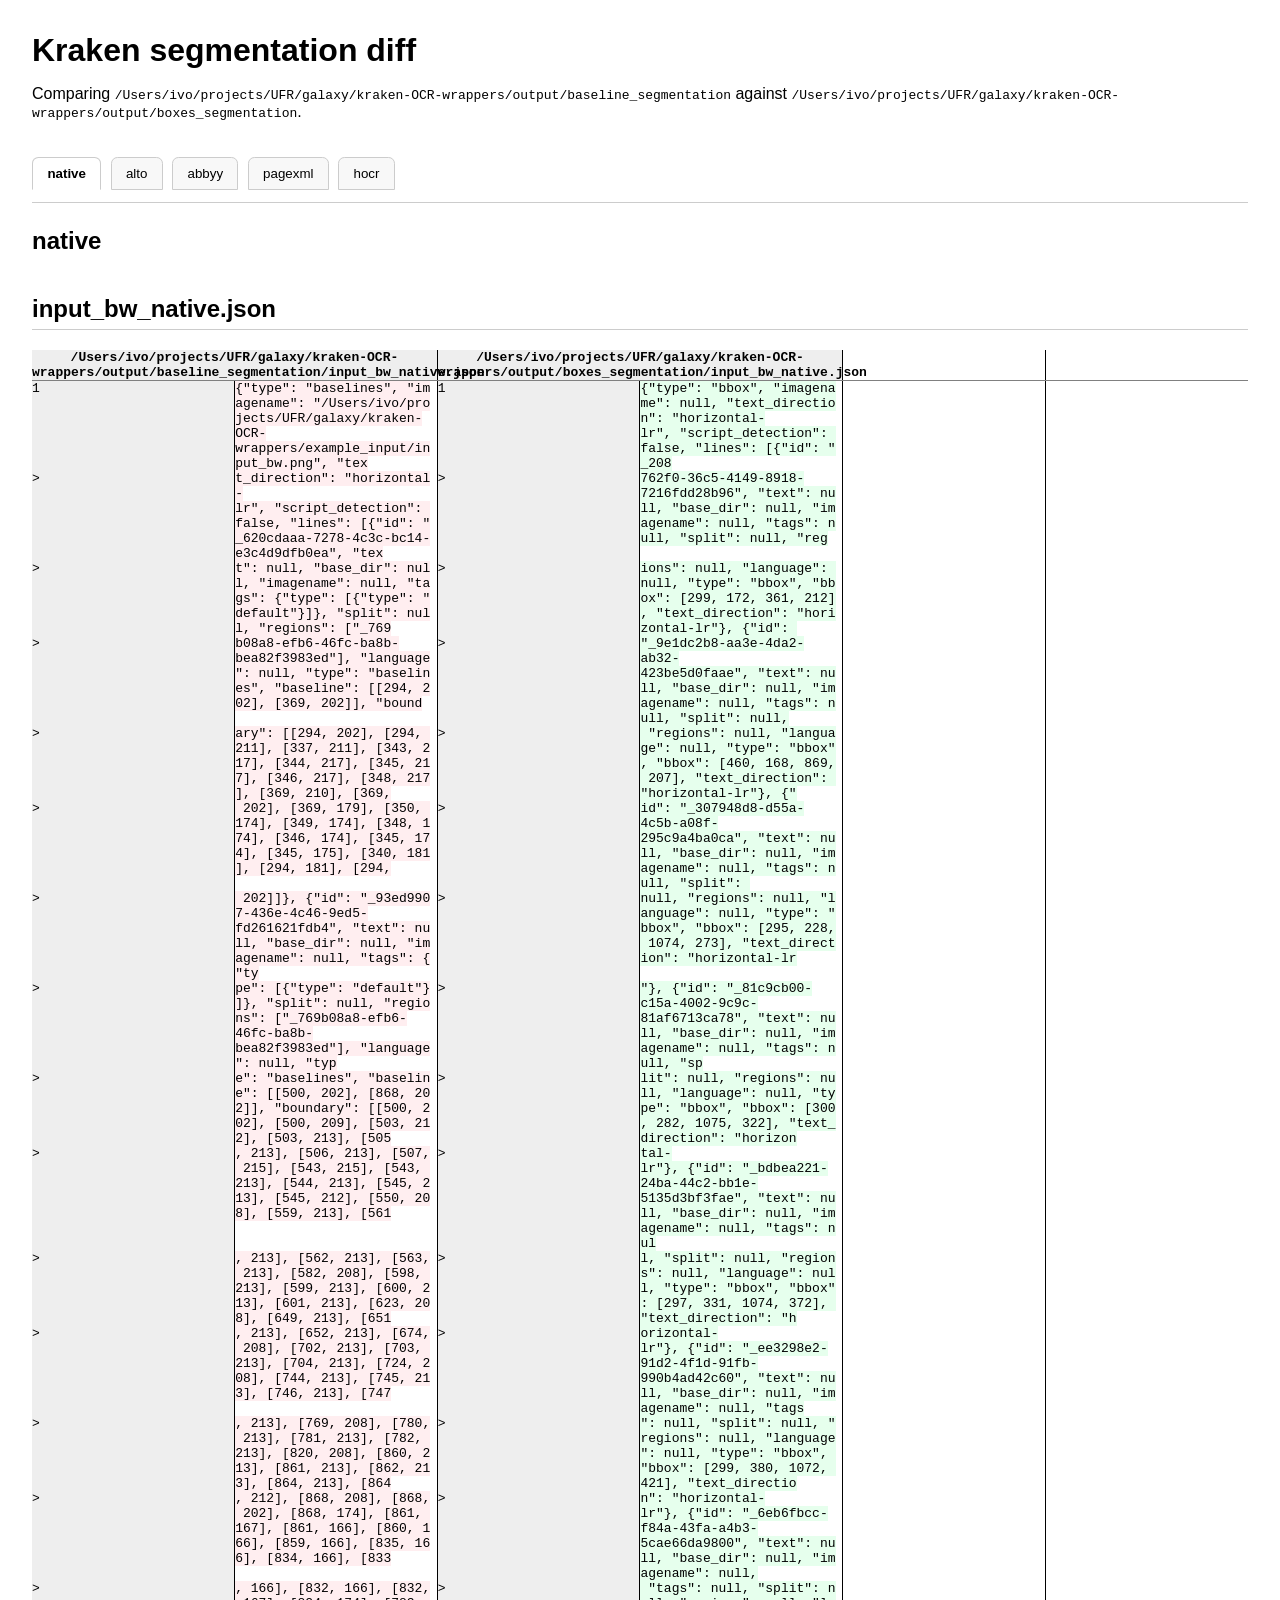
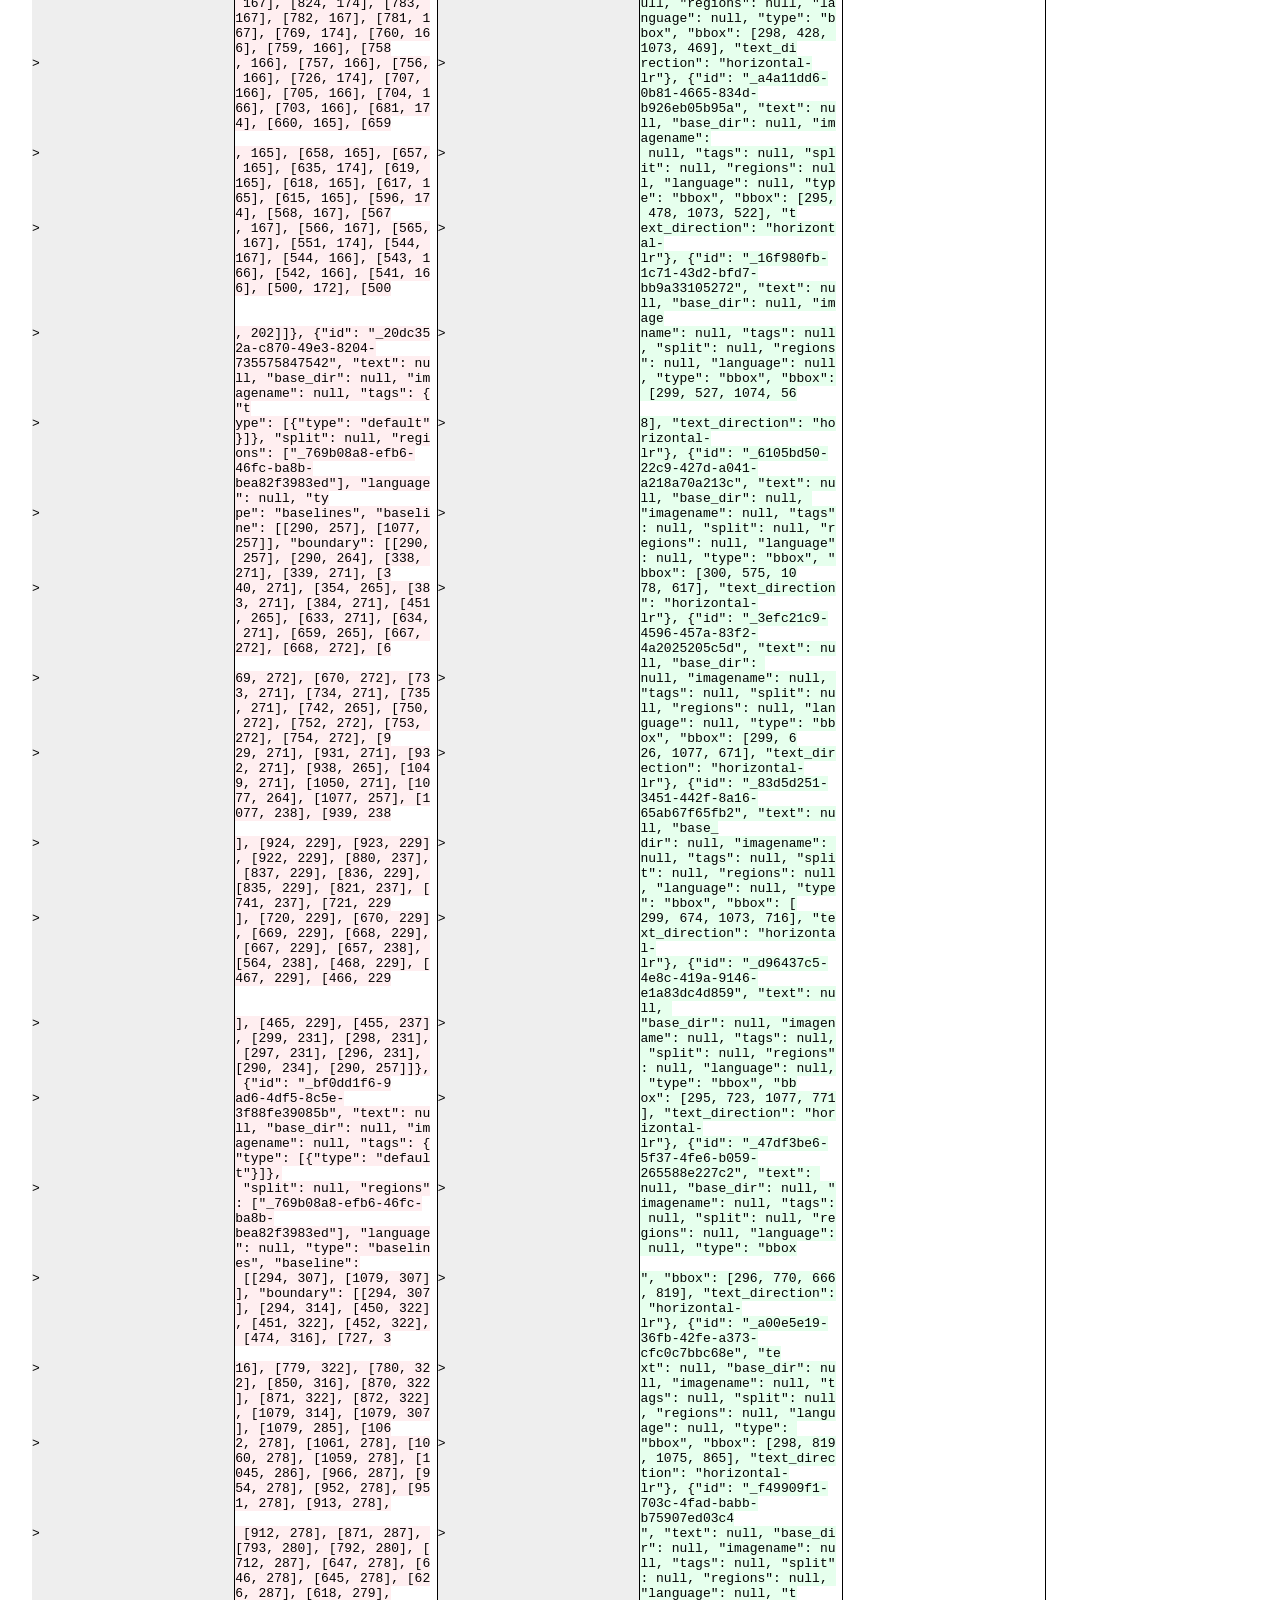
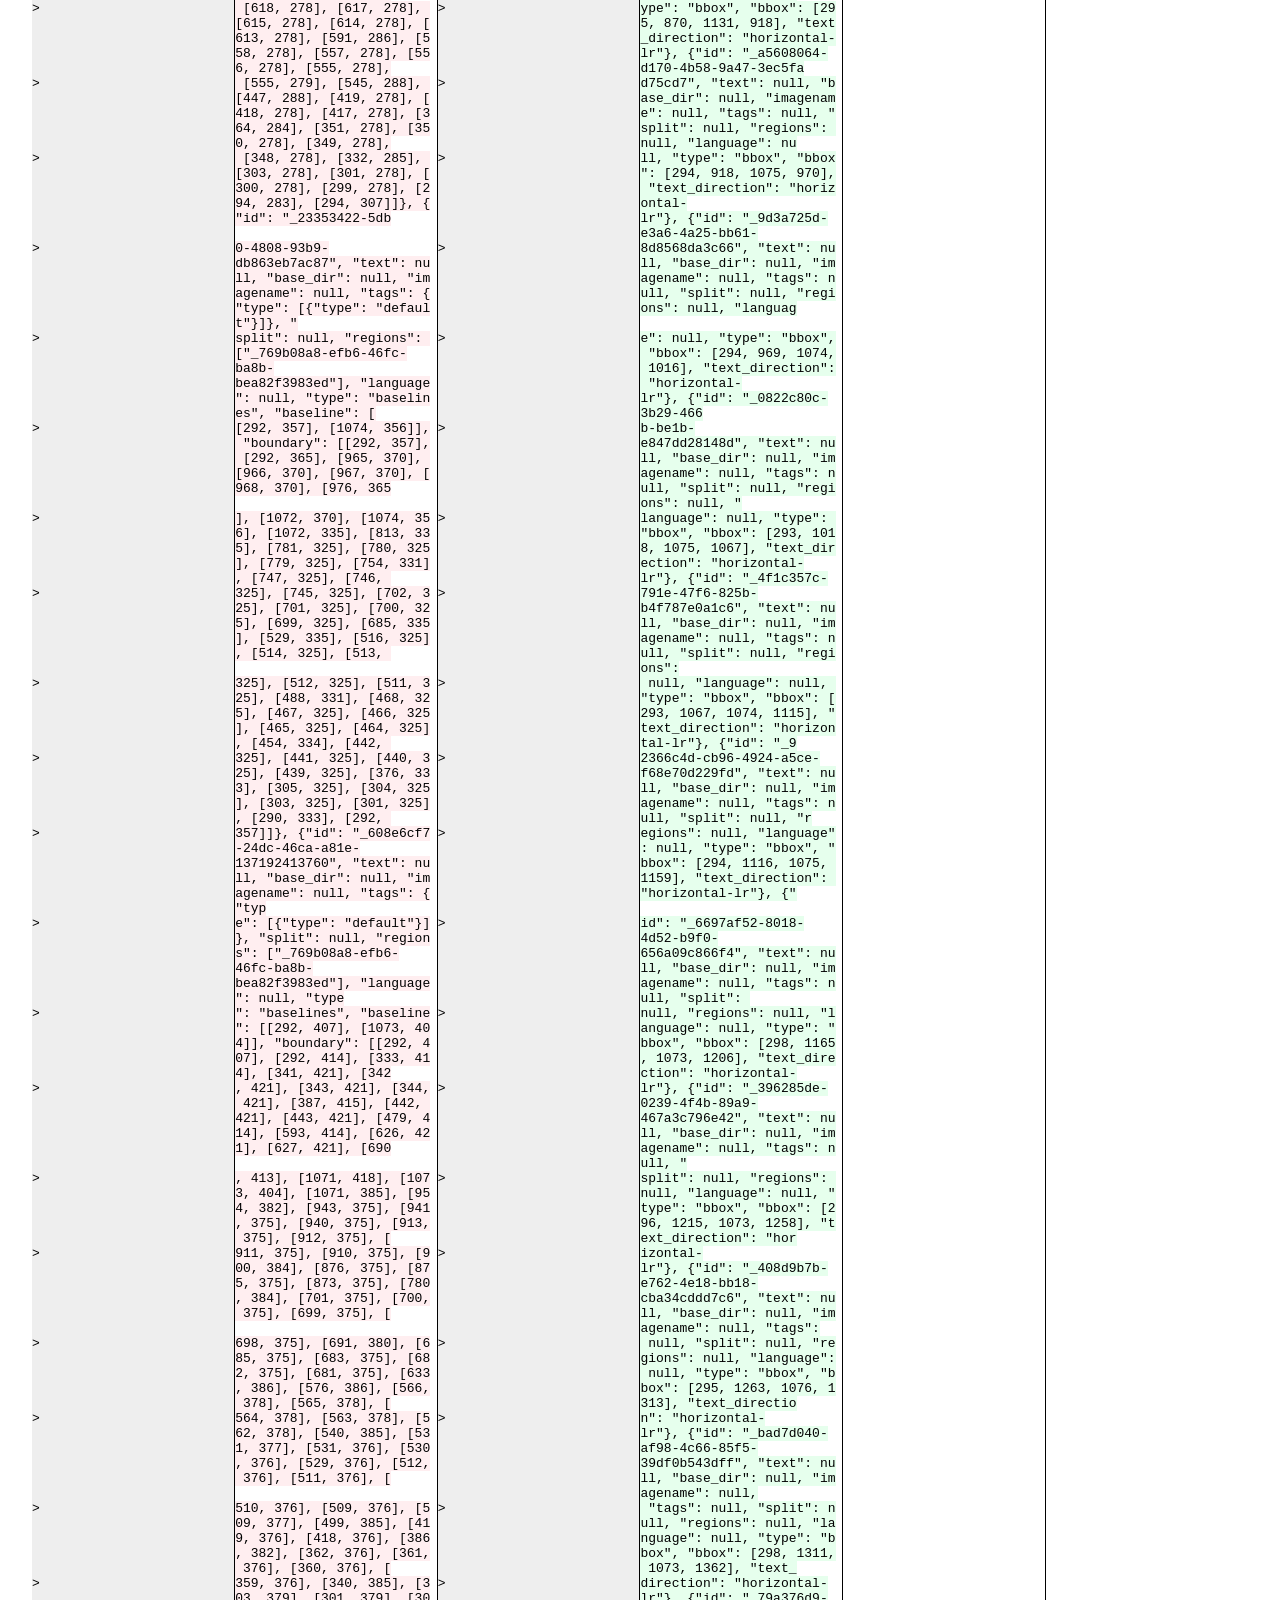
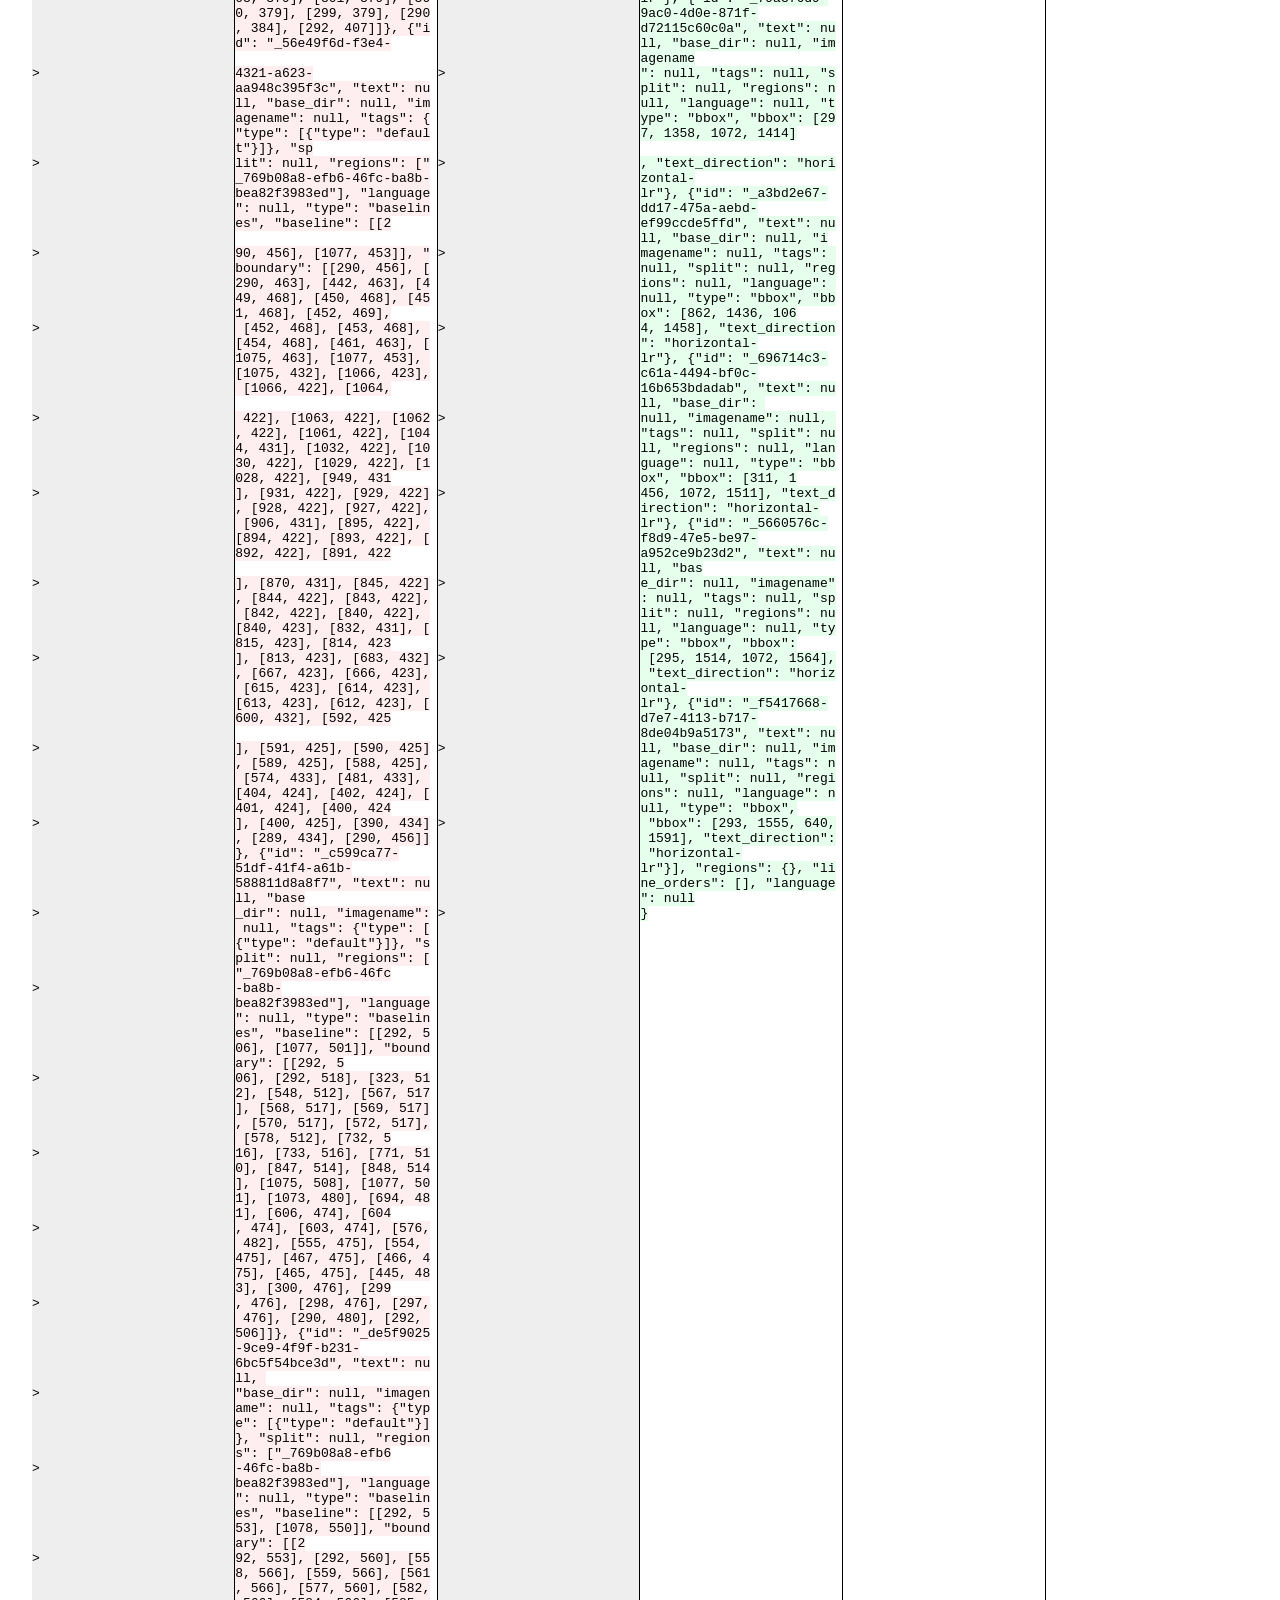
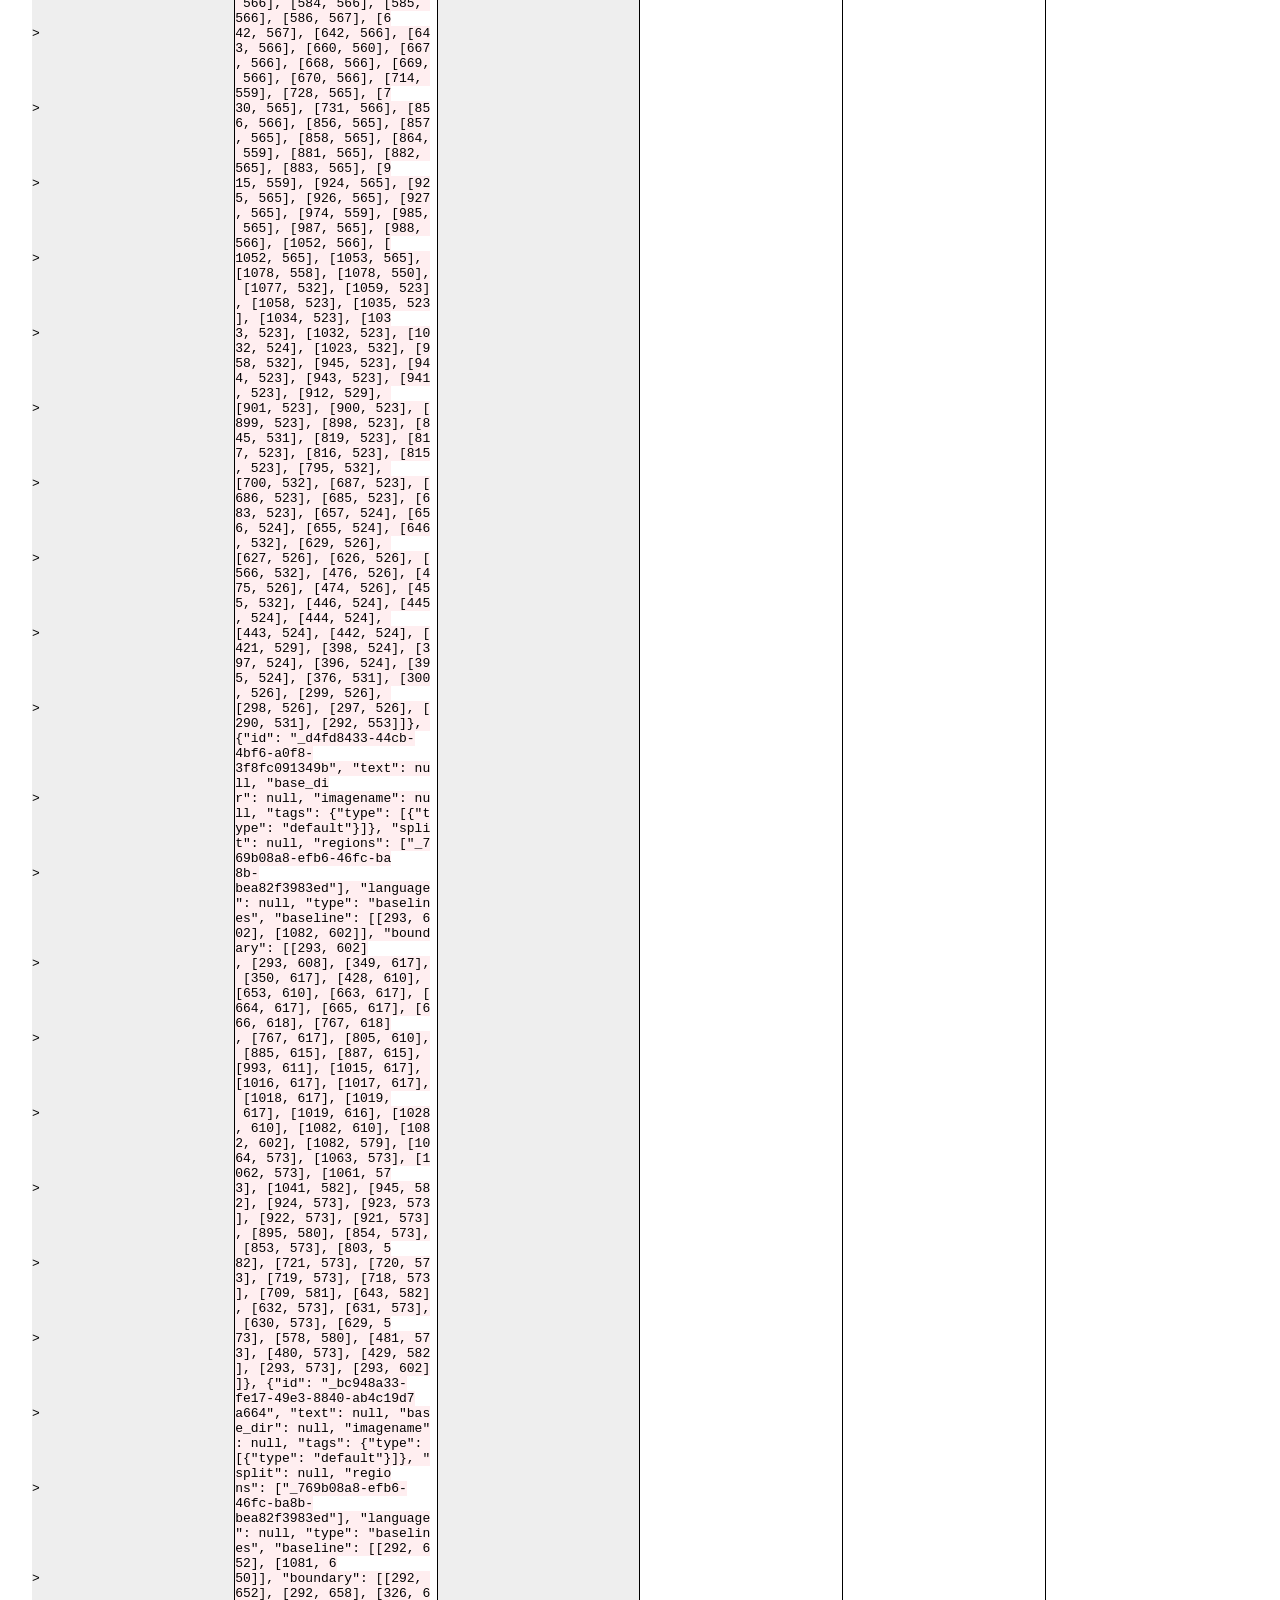
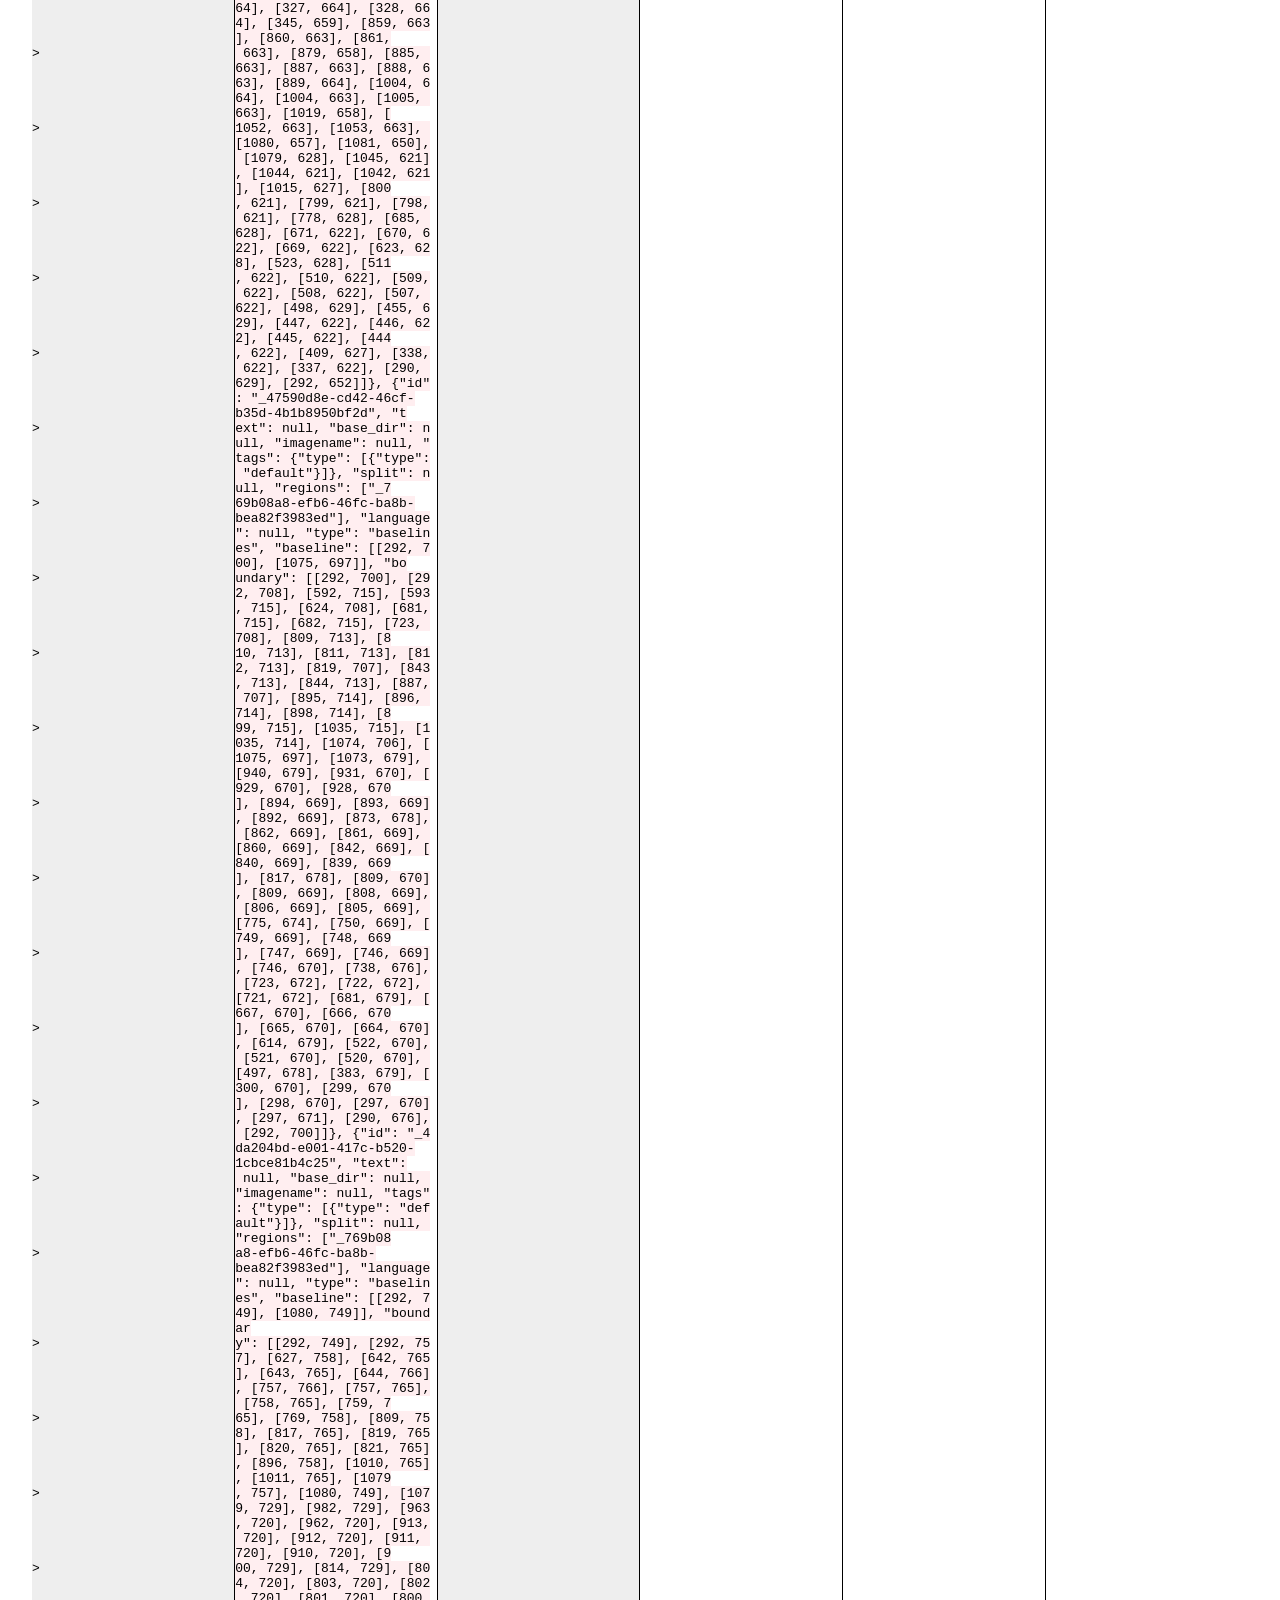
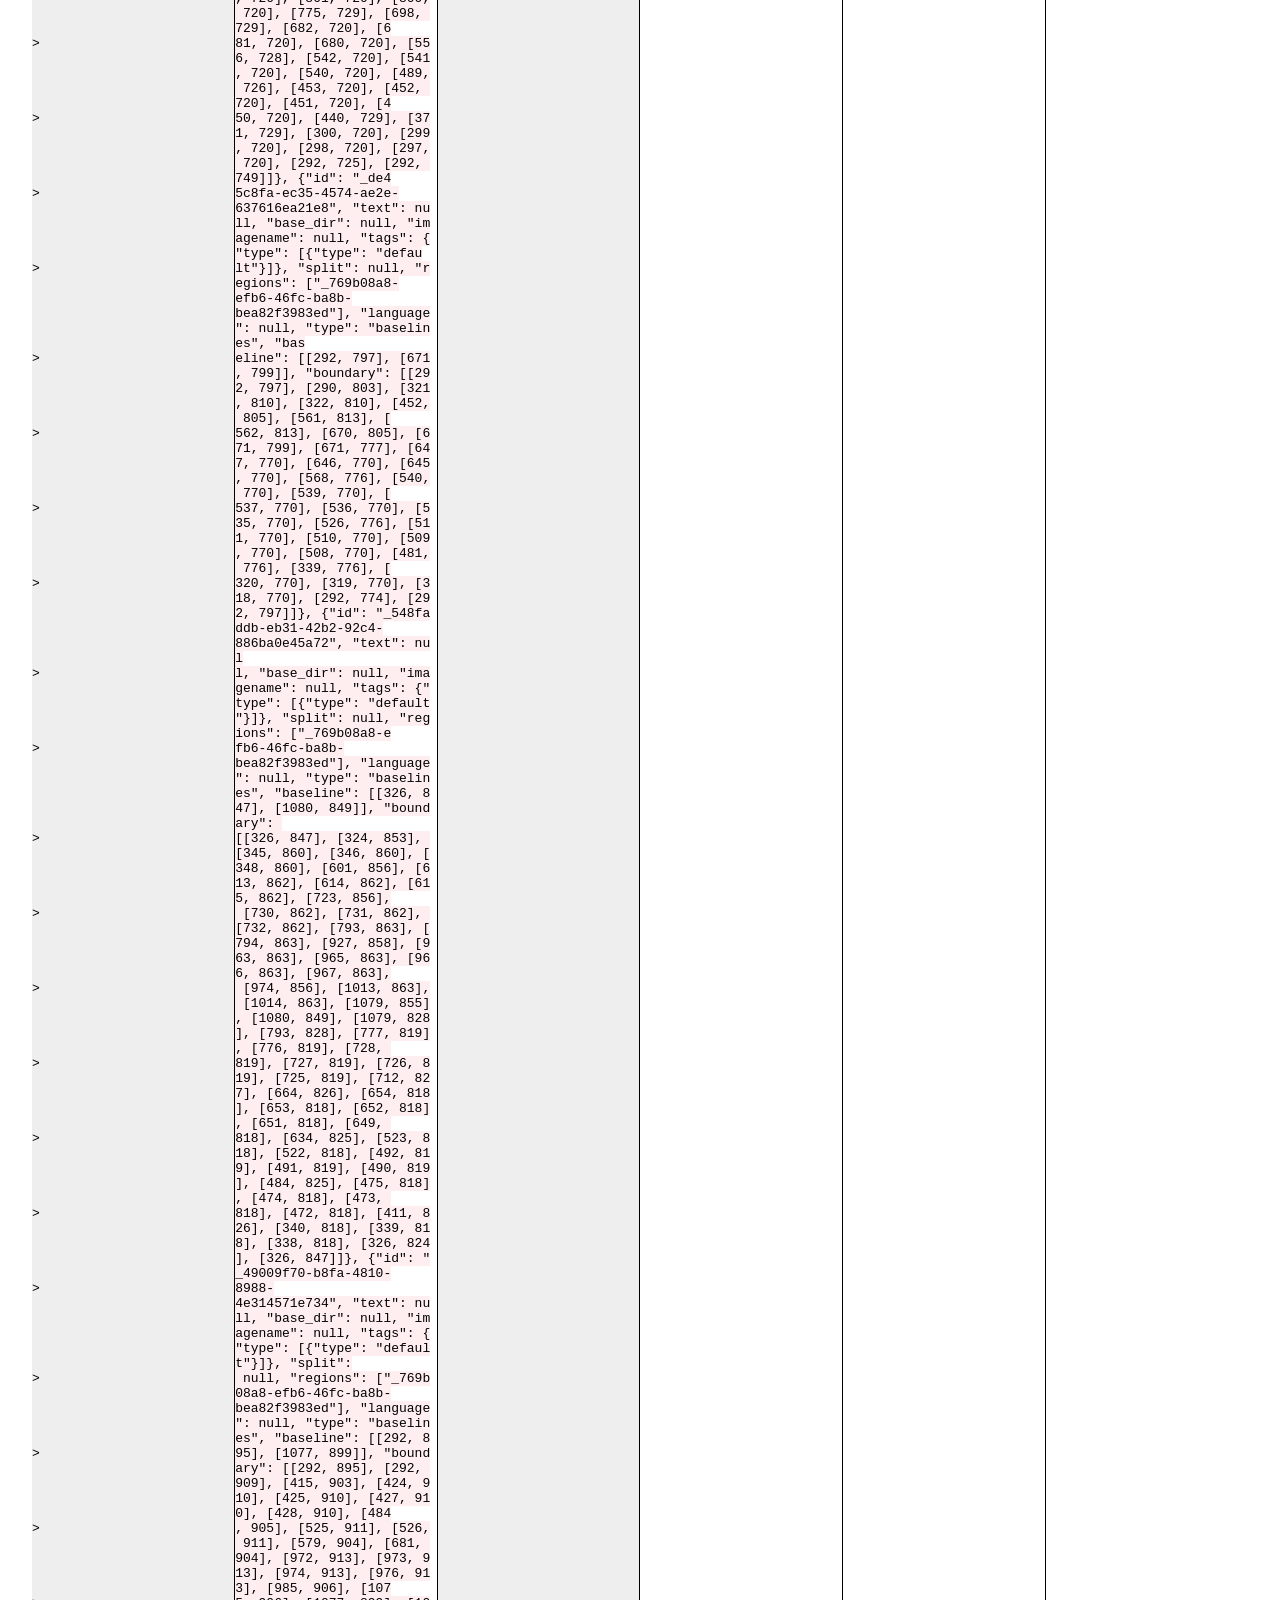
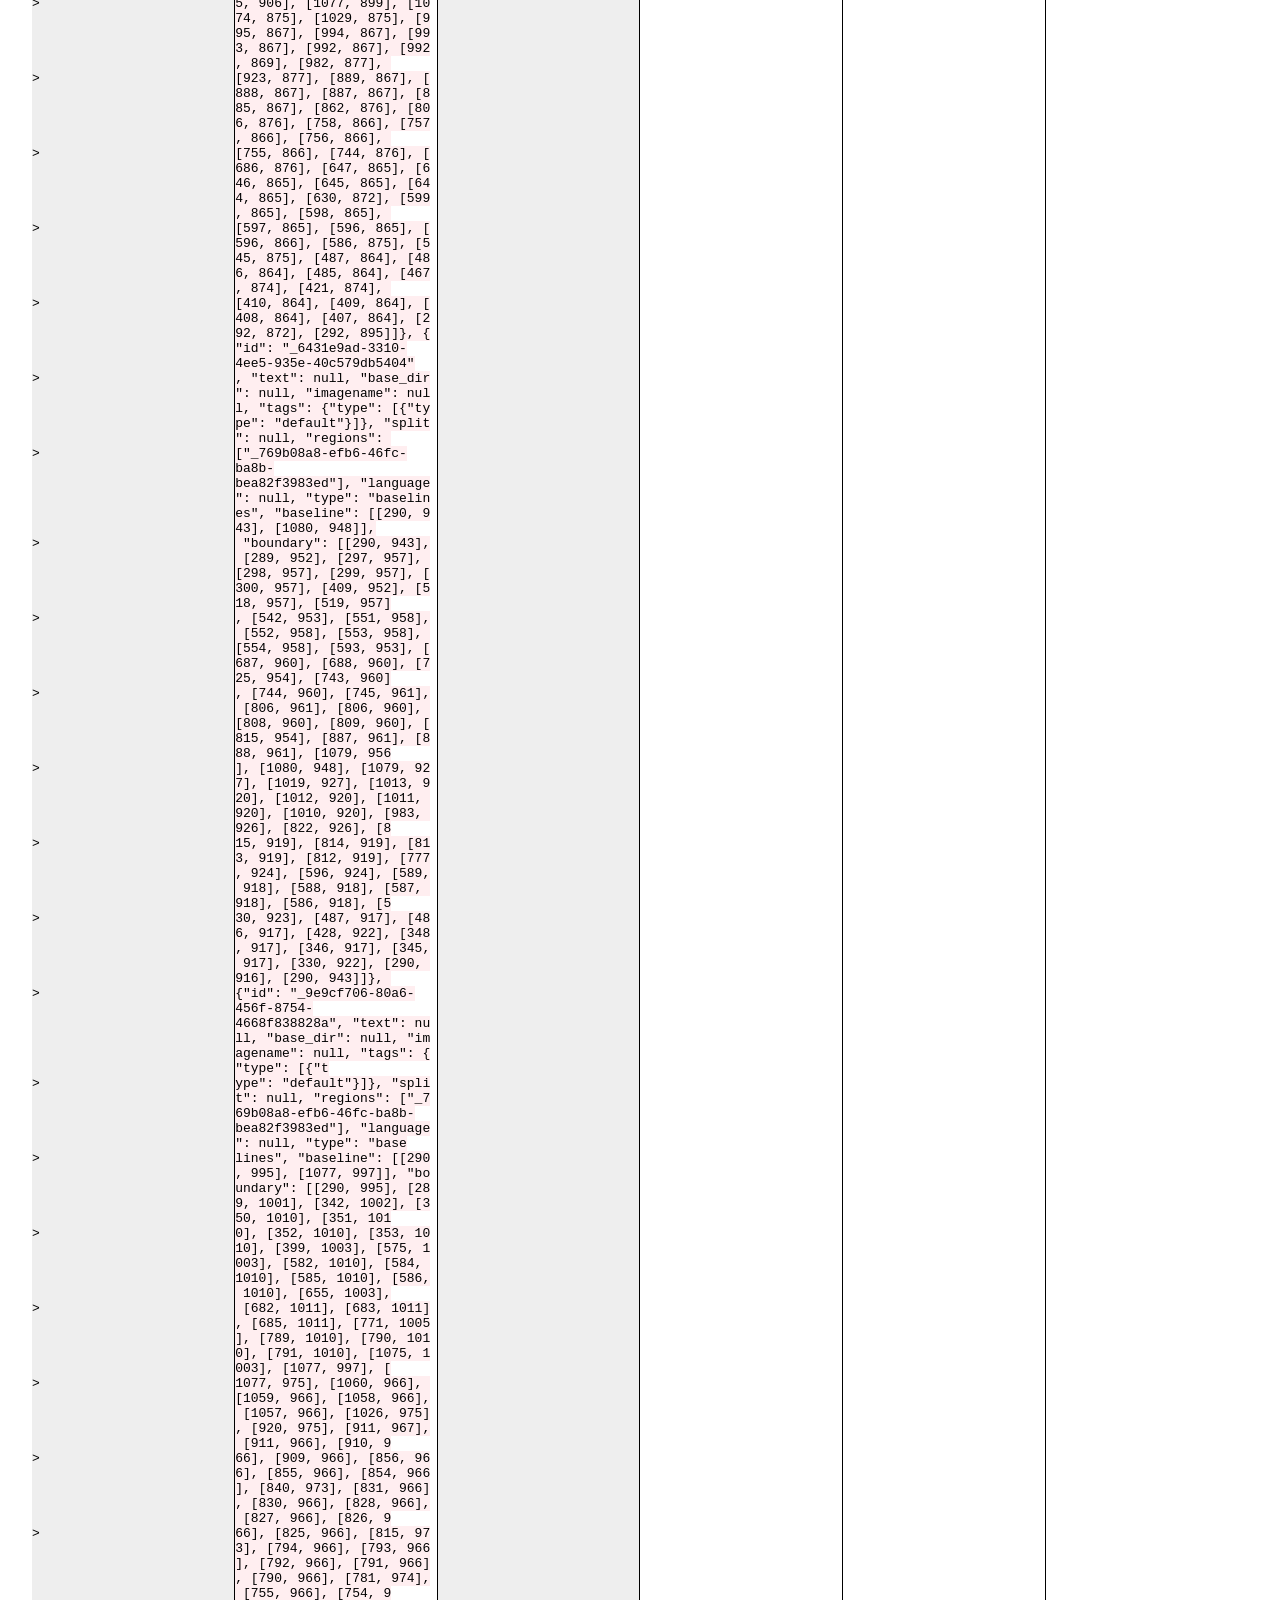
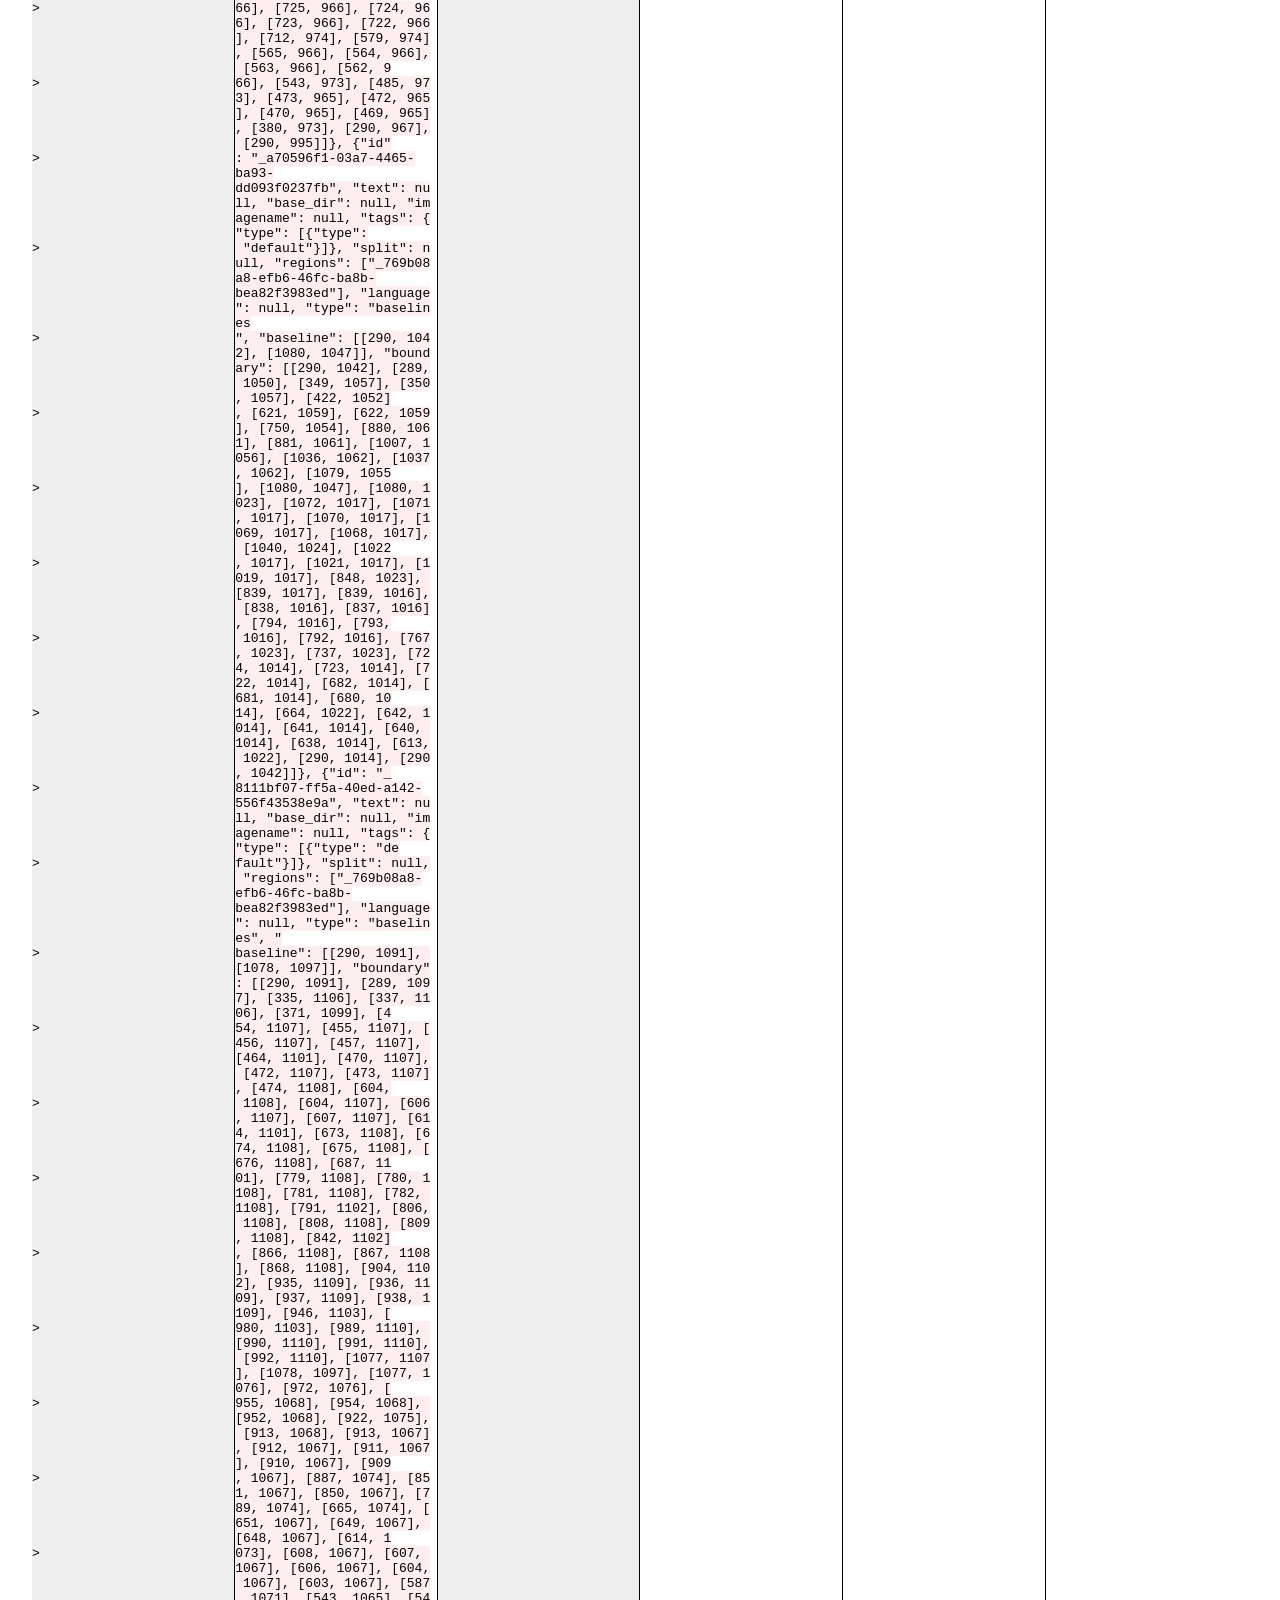
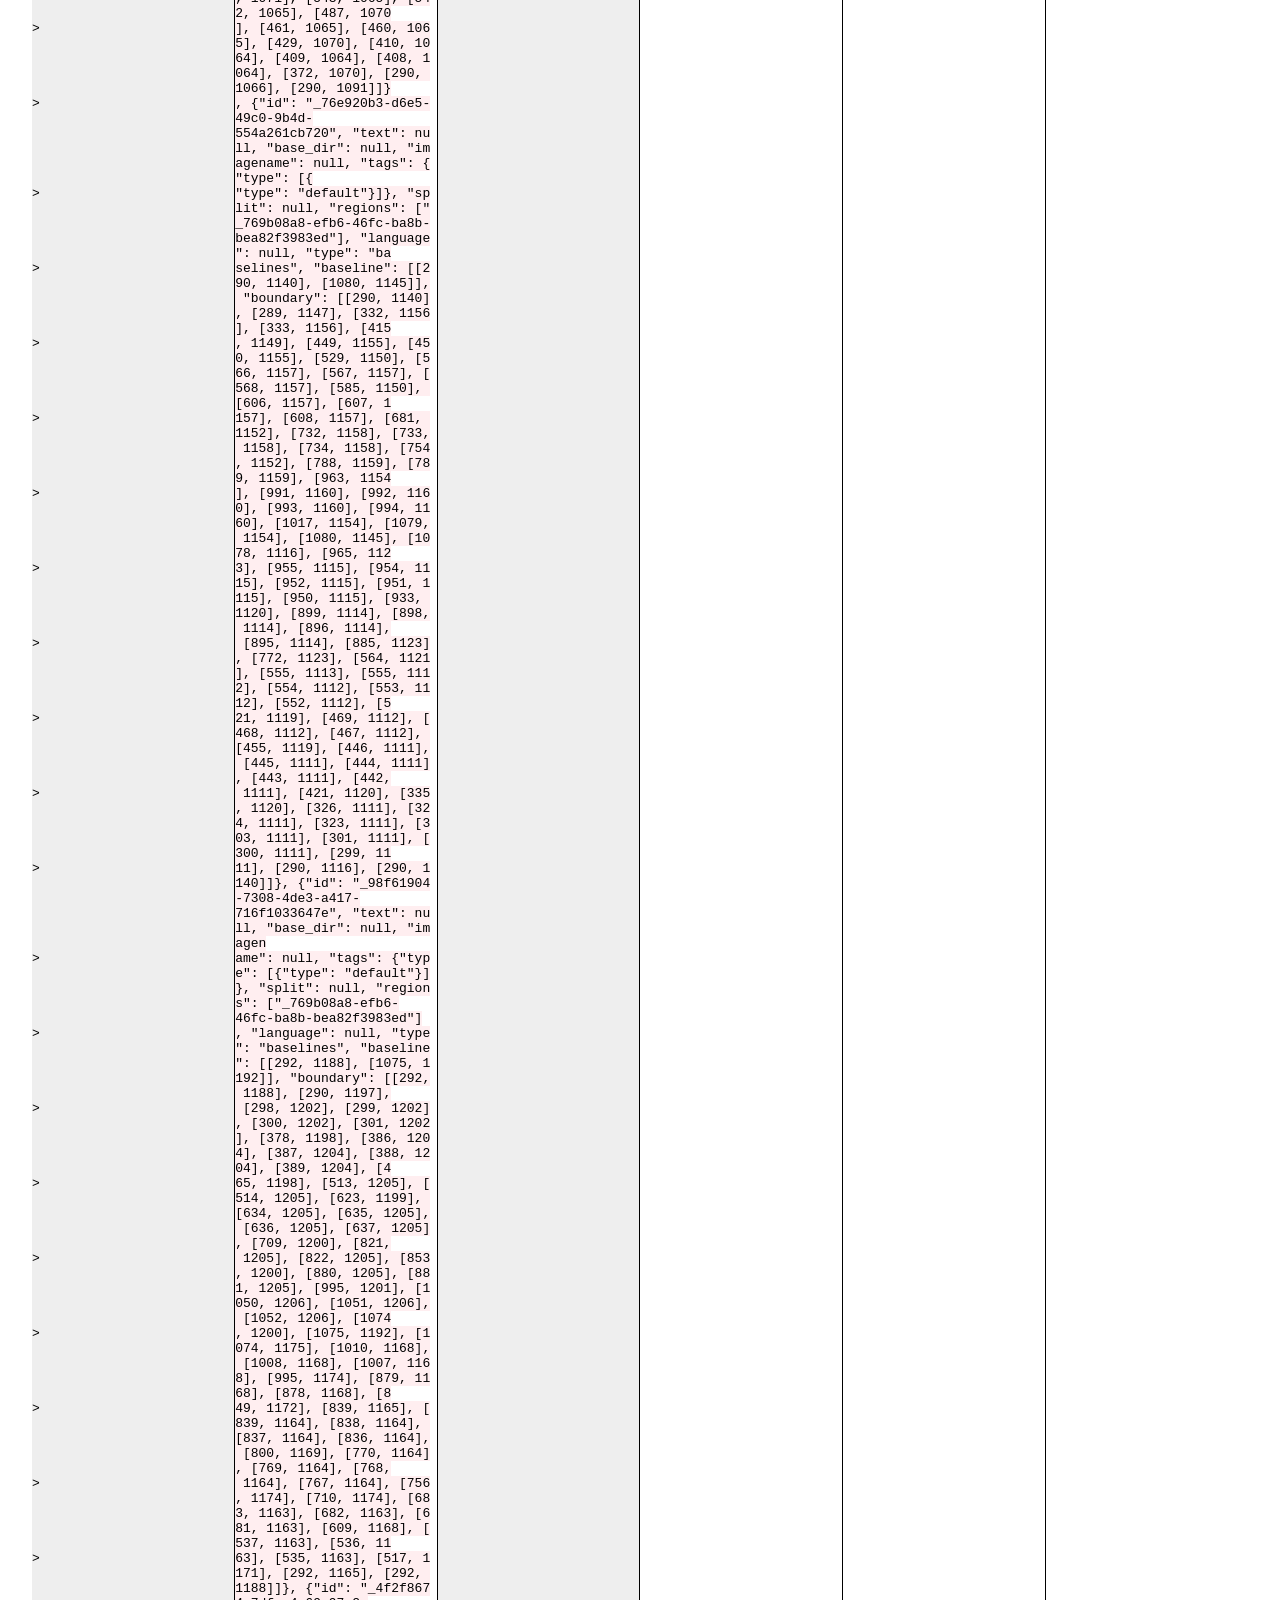
==== commit 6b610cf8: "Add GitHub Actions workflow for deploying GitHub Pages, create documentation HTML and CSS, and imple" ====
--- a/output/segmentation_diff.html
+++ b/output/segmentation_diff.html
@@ -150,77 +150,77 @@
         <colgroup></colgroup> <colgroup></colgroup> <colgroup></colgroup>
         <thead><tr><th class="diff_next"><br /></th><th colspan="2" class="diff_header">/Users/ivo/projects/UFR/galaxy/kraken-OCR-wrappers/output/baseline_segmentation/input_bw_native.json</th><th class="diff_next"><br /></th><th colspan="2" class="diff_header">/Users/ivo/projects/UFR/galaxy/kraken-OCR-wrappers/output/boxes_segmentation/input_bw_native.json</th></tr></thead>
         <tbody>
-            <tr><td class="diff_next" id="difflib_chg_to0__0"><a href="#difflib_chg_to0__top">t</a></td><td class="diff_header" id="from0_1">1</td><td nowrap="nowrap"><span class="diff_sub">{"type":&nbsp;"baselines",&nbsp;"imagename":&nbsp;"/Users/ivo/projects/UFR/galaxy/kraken-OCR-wrappers/example_input/input_bw.png",&nbsp;"tex</span></td><td class="diff_next"><a href="#difflib_chg_to0__top">t</a></td><td class="diff_header" id="to0_1">1</td><td nowrap="nowrap"><span class="diff_add">{"type":&nbsp;"bbox",&nbsp;"imagename":&nbsp;null,&nbsp;"text_direction":&nbsp;"horizontal-lr",&nbsp;"script_detection":&nbsp;false,&nbsp;"lines":&nbsp;[{"id":&nbsp;"_657</span></td></tr>
-            <tr><td class="diff_next"></td><td class="diff_header">></td><td nowrap="nowrap"><span class="diff_sub">t_direction":&nbsp;"horizontal-lr",&nbsp;"script_detection":&nbsp;false,&nbsp;"lines":&nbsp;[{"id":&nbsp;"_0d10bddd-148f-4d48-8b5c-9f96518236e9",&nbsp;"tex</span></td><td class="diff_next"></td><td class="diff_header">></td><td nowrap="nowrap"><span class="diff_add">c7021-4609-4746-ad06-b74538a880a4",&nbsp;"text":&nbsp;null,&nbsp;"base_dir":&nbsp;null,&nbsp;"imagename":&nbsp;null,&nbsp;"tags":&nbsp;null,&nbsp;"split":&nbsp;null,&nbsp;"reg</span></td></tr>
-            <tr><td class="diff_next"></td><td class="diff_header">></td><td nowrap="nowrap"><span class="diff_sub">t":&nbsp;null,&nbsp;"base_dir":&nbsp;null,&nbsp;"imagename":&nbsp;null,&nbsp;"tags":&nbsp;{"type":&nbsp;[{"type":&nbsp;"default"}]},&nbsp;"split":&nbsp;null,&nbsp;"regions":&nbsp;["_514</span></td><td class="diff_next"></td><td class="diff_header">></td><td nowrap="nowrap"><span class="diff_add">ions":&nbsp;null,&nbsp;"language":&nbsp;null,&nbsp;"type":&nbsp;"bbox",&nbsp;"bbox":&nbsp;[299,&nbsp;172,&nbsp;361,&nbsp;212],&nbsp;"text_direction":&nbsp;"horizontal-lr"},&nbsp;{"id":&nbsp;</span></td></tr>
-            <tr><td class="diff_next"></td><td class="diff_header">></td><td nowrap="nowrap"><span class="diff_sub">62561-a8fa-4d6b-9510-ddde30adae49"],&nbsp;"language":&nbsp;null,&nbsp;"type":&nbsp;"baselines",&nbsp;"baseline":&nbsp;[[294,&nbsp;202],&nbsp;[369,&nbsp;202]],&nbsp;"bound</span></td><td class="diff_next"></td><td class="diff_header">></td><td nowrap="nowrap"><span class="diff_add">"_df2b4991-7f14-4a5a-84af-e00243da9f16",&nbsp;"text":&nbsp;null,&nbsp;"base_dir":&nbsp;null,&nbsp;"imagename":&nbsp;null,&nbsp;"tags":&nbsp;null,&nbsp;"split":&nbsp;null,</span></td></tr>
+            <tr><td class="diff_next" id="difflib_chg_to0__0"><a href="#difflib_chg_to0__top">t</a></td><td class="diff_header" id="from0_1">1</td><td nowrap="nowrap"><span class="diff_sub">{"type":&nbsp;"baselines",&nbsp;"imagename":&nbsp;"/Users/ivo/projects/UFR/galaxy/kraken-OCR-wrappers/example_input/input_bw.png",&nbsp;"tex</span></td><td class="diff_next"><a href="#difflib_chg_to0__top">t</a></td><td class="diff_header" id="to0_1">1</td><td nowrap="nowrap"><span class="diff_add">{"type":&nbsp;"bbox",&nbsp;"imagename":&nbsp;null,&nbsp;"text_direction":&nbsp;"horizontal-lr",&nbsp;"script_detection":&nbsp;false,&nbsp;"lines":&nbsp;[{"id":&nbsp;"_208</span></td></tr>
+            <tr><td class="diff_next"></td><td class="diff_header">></td><td nowrap="nowrap"><span class="diff_sub">t_direction":&nbsp;"horizontal-lr",&nbsp;"script_detection":&nbsp;false,&nbsp;"lines":&nbsp;[{"id":&nbsp;"_620cdaaa-7278-4c3c-bc14-e3c4d9dfb0ea",&nbsp;"tex</span></td><td class="diff_next"></td><td class="diff_header">></td><td nowrap="nowrap"><span class="diff_add">762f0-36c5-4149-8918-7216fdd28b96",&nbsp;"text":&nbsp;null,&nbsp;"base_dir":&nbsp;null,&nbsp;"imagename":&nbsp;null,&nbsp;"tags":&nbsp;null,&nbsp;"split":&nbsp;null,&nbsp;"reg</span></td></tr>
+            <tr><td class="diff_next"></td><td class="diff_header">></td><td nowrap="nowrap"><span class="diff_sub">t":&nbsp;null,&nbsp;"base_dir":&nbsp;null,&nbsp;"imagename":&nbsp;null,&nbsp;"tags":&nbsp;{"type":&nbsp;[{"type":&nbsp;"default"}]},&nbsp;"split":&nbsp;null,&nbsp;"regions":&nbsp;["_769</span></td><td class="diff_next"></td><td class="diff_header">></td><td nowrap="nowrap"><span class="diff_add">ions":&nbsp;null,&nbsp;"language":&nbsp;null,&nbsp;"type":&nbsp;"bbox",&nbsp;"bbox":&nbsp;[299,&nbsp;172,&nbsp;361,&nbsp;212],&nbsp;"text_direction":&nbsp;"horizontal-lr"},&nbsp;{"id":&nbsp;</span></td></tr>
+            <tr><td class="diff_next"></td><td class="diff_header">></td><td nowrap="nowrap"><span class="diff_sub">b08a8-efb6-46fc-ba8b-bea82f3983ed"],&nbsp;"language":&nbsp;null,&nbsp;"type":&nbsp;"baselines",&nbsp;"baseline":&nbsp;[[294,&nbsp;202],&nbsp;[369,&nbsp;202]],&nbsp;"bound</span></td><td class="diff_next"></td><td class="diff_header">></td><td nowrap="nowrap"><span class="diff_add">"_9e1dc2b8-aa3e-4da2-ab32-423be5d0faae",&nbsp;"text":&nbsp;null,&nbsp;"base_dir":&nbsp;null,&nbsp;"imagename":&nbsp;null,&nbsp;"tags":&nbsp;null,&nbsp;"split":&nbsp;null,</span></td></tr>
             <tr><td class="diff_next"></td><td class="diff_header">></td><td nowrap="nowrap"><span class="diff_sub">ary":&nbsp;[[294,&nbsp;202],&nbsp;[294,&nbsp;211],&nbsp;[337,&nbsp;211],&nbsp;[343,&nbsp;217],&nbsp;[344,&nbsp;217],&nbsp;[345,&nbsp;217],&nbsp;[346,&nbsp;217],&nbsp;[348,&nbsp;217],&nbsp;[369,&nbsp;210],&nbsp;[369,</span></td><td class="diff_next"></td><td class="diff_header">></td><td nowrap="nowrap"><span class="diff_add">&nbsp;"regions":&nbsp;null,&nbsp;"language":&nbsp;null,&nbsp;"type":&nbsp;"bbox",&nbsp;"bbox":&nbsp;[460,&nbsp;168,&nbsp;869,&nbsp;207],&nbsp;"text_direction":&nbsp;"horizontal-lr"},&nbsp;{"</span></td></tr>
-            <tr><td class="diff_next"></td><td class="diff_header">></td><td nowrap="nowrap"><span class="diff_sub">&nbsp;202],&nbsp;[369,&nbsp;179],&nbsp;[350,&nbsp;174],&nbsp;[349,&nbsp;174],&nbsp;[348,&nbsp;174],&nbsp;[346,&nbsp;174],&nbsp;[345,&nbsp;174],&nbsp;[345,&nbsp;175],&nbsp;[340,&nbsp;181],&nbsp;[294,&nbsp;181],&nbsp;[294,</span></td><td class="diff_next"></td><td class="diff_header">></td><td nowrap="nowrap"><span class="diff_add">id":&nbsp;"_0101c3ab-5930-453e-a881-eb998a4fd677",&nbsp;"text":&nbsp;null,&nbsp;"base_dir":&nbsp;null,&nbsp;"imagename":&nbsp;null,&nbsp;"tags":&nbsp;null,&nbsp;"split":&nbsp;</span></td></tr>
-            <tr><td class="diff_next"></td><td class="diff_header">></td><td nowrap="nowrap"><span class="diff_sub">&nbsp;202]]},&nbsp;{"id":&nbsp;"_41623e58-8ec2-4b87-b15e-e4fe77b8870a",&nbsp;"text":&nbsp;null,&nbsp;"base_dir":&nbsp;null,&nbsp;"imagename":&nbsp;null,&nbsp;"tags":&nbsp;{"ty</span></td><td class="diff_next"></td><td class="diff_header">></td><td nowrap="nowrap"><span class="diff_add">null,&nbsp;"regions":&nbsp;null,&nbsp;"language":&nbsp;null,&nbsp;"type":&nbsp;"bbox",&nbsp;"bbox":&nbsp;[295,&nbsp;228,&nbsp;1074,&nbsp;273],&nbsp;"text_direction":&nbsp;"horizontal-lr</span></td></tr>
-            <tr><td class="diff_next"></td><td class="diff_header">></td><td nowrap="nowrap"><span class="diff_sub">pe":&nbsp;[{"type":&nbsp;"default"}]},&nbsp;"split":&nbsp;null,&nbsp;"regions":&nbsp;["_51462561-a8fa-4d6b-9510-ddde30adae49"],&nbsp;"language":&nbsp;null,&nbsp;"typ</span></td><td class="diff_next"></td><td class="diff_header">></td><td nowrap="nowrap"><span class="diff_add">"},&nbsp;{"id":&nbsp;"_a6fc0f37-4008-421e-8e38-5849ab693585",&nbsp;"text":&nbsp;null,&nbsp;"base_dir":&nbsp;null,&nbsp;"imagename":&nbsp;null,&nbsp;"tags":&nbsp;null,&nbsp;"sp</span></td></tr>
+            <tr><td class="diff_next"></td><td class="diff_header">></td><td nowrap="nowrap"><span class="diff_sub">&nbsp;202],&nbsp;[369,&nbsp;179],&nbsp;[350,&nbsp;174],&nbsp;[349,&nbsp;174],&nbsp;[348,&nbsp;174],&nbsp;[346,&nbsp;174],&nbsp;[345,&nbsp;174],&nbsp;[345,&nbsp;175],&nbsp;[340,&nbsp;181],&nbsp;[294,&nbsp;181],&nbsp;[294,</span></td><td class="diff_next"></td><td class="diff_header">></td><td nowrap="nowrap"><span class="diff_add">id":&nbsp;"_307948d8-d55a-4c5b-a08f-295c9a4ba0ca",&nbsp;"text":&nbsp;null,&nbsp;"base_dir":&nbsp;null,&nbsp;"imagename":&nbsp;null,&nbsp;"tags":&nbsp;null,&nbsp;"split":&nbsp;</span></td></tr>
+            <tr><td class="diff_next"></td><td class="diff_header">></td><td nowrap="nowrap"><span class="diff_sub">&nbsp;202]]},&nbsp;{"id":&nbsp;"_93ed9907-436e-4c46-9ed5-fd261621fdb4",&nbsp;"text":&nbsp;null,&nbsp;"base_dir":&nbsp;null,&nbsp;"imagename":&nbsp;null,&nbsp;"tags":&nbsp;{"ty</span></td><td class="diff_next"></td><td class="diff_header">></td><td nowrap="nowrap"><span class="diff_add">null,&nbsp;"regions":&nbsp;null,&nbsp;"language":&nbsp;null,&nbsp;"type":&nbsp;"bbox",&nbsp;"bbox":&nbsp;[295,&nbsp;228,&nbsp;1074,&nbsp;273],&nbsp;"text_direction":&nbsp;"horizontal-lr</span></td></tr>
+            <tr><td class="diff_next"></td><td class="diff_header">></td><td nowrap="nowrap"><span class="diff_sub">pe":&nbsp;[{"type":&nbsp;"default"}]},&nbsp;"split":&nbsp;null,&nbsp;"regions":&nbsp;["_769b08a8-efb6-46fc-ba8b-bea82f3983ed"],&nbsp;"language":&nbsp;null,&nbsp;"typ</span></td><td class="diff_next"></td><td class="diff_header">></td><td nowrap="nowrap"><span class="diff_add">"},&nbsp;{"id":&nbsp;"_81c9cb00-c15a-4002-9c9c-81af6713ca78",&nbsp;"text":&nbsp;null,&nbsp;"base_dir":&nbsp;null,&nbsp;"imagename":&nbsp;null,&nbsp;"tags":&nbsp;null,&nbsp;"sp</span></td></tr>
             <tr><td class="diff_next"></td><td class="diff_header">></td><td nowrap="nowrap"><span class="diff_sub">e":&nbsp;"baselines",&nbsp;"baseline":&nbsp;[[500,&nbsp;202],&nbsp;[868,&nbsp;202]],&nbsp;"boundary":&nbsp;[[500,&nbsp;202],&nbsp;[500,&nbsp;209],&nbsp;[503,&nbsp;212],&nbsp;[503,&nbsp;213],&nbsp;[505</span></td><td class="diff_next"></td><td class="diff_header">></td><td nowrap="nowrap"><span class="diff_add">lit":&nbsp;null,&nbsp;"regions":&nbsp;null,&nbsp;"language":&nbsp;null,&nbsp;"type":&nbsp;"bbox",&nbsp;"bbox":&nbsp;[300,&nbsp;282,&nbsp;1075,&nbsp;322],&nbsp;"text_direction":&nbsp;"horizon</span></td></tr>
-            <tr><td class="diff_next"></td><td class="diff_header">></td><td nowrap="nowrap"><span class="diff_sub">,&nbsp;213],&nbsp;[506,&nbsp;213],&nbsp;[507,&nbsp;215],&nbsp;[543,&nbsp;215],&nbsp;[543,&nbsp;213],&nbsp;[544,&nbsp;213],&nbsp;[545,&nbsp;213],&nbsp;[545,&nbsp;212],&nbsp;[550,&nbsp;208],&nbsp;[559,&nbsp;213],&nbsp;[561</span></td><td class="diff_next"></td><td class="diff_header">></td><td nowrap="nowrap"><span class="diff_add">tal-lr"},&nbsp;{"id":&nbsp;"_9e96f9fd-b252-4f89-a12c-d3ec3aa2e013",&nbsp;"text":&nbsp;null,&nbsp;"base_dir":&nbsp;null,&nbsp;"imagename":&nbsp;null,&nbsp;"tags":&nbsp;nul</span></td></tr>
+            <tr><td class="diff_next"></td><td class="diff_header">></td><td nowrap="nowrap"><span class="diff_sub">,&nbsp;213],&nbsp;[506,&nbsp;213],&nbsp;[507,&nbsp;215],&nbsp;[543,&nbsp;215],&nbsp;[543,&nbsp;213],&nbsp;[544,&nbsp;213],&nbsp;[545,&nbsp;213],&nbsp;[545,&nbsp;212],&nbsp;[550,&nbsp;208],&nbsp;[559,&nbsp;213],&nbsp;[561</span></td><td class="diff_next"></td><td class="diff_header">></td><td nowrap="nowrap"><span class="diff_add">tal-lr"},&nbsp;{"id":&nbsp;"_bdbea221-24ba-44c2-bb1e-5135d3bf3fae",&nbsp;"text":&nbsp;null,&nbsp;"base_dir":&nbsp;null,&nbsp;"imagename":&nbsp;null,&nbsp;"tags":&nbsp;nul</span></td></tr>
             <tr><td class="diff_next"></td><td class="diff_header">></td><td nowrap="nowrap"><span class="diff_sub">,&nbsp;213],&nbsp;[562,&nbsp;213],&nbsp;[563,&nbsp;213],&nbsp;[582,&nbsp;208],&nbsp;[598,&nbsp;213],&nbsp;[599,&nbsp;213],&nbsp;[600,&nbsp;213],&nbsp;[601,&nbsp;213],&nbsp;[623,&nbsp;208],&nbsp;[649,&nbsp;213],&nbsp;[651</span></td><td class="diff_next"></td><td class="diff_header">></td><td nowrap="nowrap"><span class="diff_add">l,&nbsp;"split":&nbsp;null,&nbsp;"regions":&nbsp;null,&nbsp;"language":&nbsp;null,&nbsp;"type":&nbsp;"bbox",&nbsp;"bbox":&nbsp;[297,&nbsp;331,&nbsp;1074,&nbsp;372],&nbsp;"text_direction":&nbsp;"h</span></td></tr>
-            <tr><td class="diff_next"></td><td class="diff_header">></td><td nowrap="nowrap"><span class="diff_sub">,&nbsp;213],&nbsp;[652,&nbsp;213],&nbsp;[674,&nbsp;208],&nbsp;[702,&nbsp;213],&nbsp;[703,&nbsp;213],&nbsp;[704,&nbsp;213],&nbsp;[724,&nbsp;208],&nbsp;[744,&nbsp;213],&nbsp;[745,&nbsp;213],&nbsp;[746,&nbsp;213],&nbsp;[747</span></td><td class="diff_next"></td><td class="diff_header">></td><td nowrap="nowrap"><span class="diff_add">orizontal-lr"},&nbsp;{"id":&nbsp;"_42c7cea9-4f31-4488-bf85-deb5167dc11c",&nbsp;"text":&nbsp;null,&nbsp;"base_dir":&nbsp;null,&nbsp;"imagename":&nbsp;null,&nbsp;"tags</span></td></tr>
+            <tr><td class="diff_next"></td><td class="diff_header">></td><td nowrap="nowrap"><span class="diff_sub">,&nbsp;213],&nbsp;[652,&nbsp;213],&nbsp;[674,&nbsp;208],&nbsp;[702,&nbsp;213],&nbsp;[703,&nbsp;213],&nbsp;[704,&nbsp;213],&nbsp;[724,&nbsp;208],&nbsp;[744,&nbsp;213],&nbsp;[745,&nbsp;213],&nbsp;[746,&nbsp;213],&nbsp;[747</span></td><td class="diff_next"></td><td class="diff_header">></td><td nowrap="nowrap"><span class="diff_add">orizontal-lr"},&nbsp;{"id":&nbsp;"_ee3298e2-91d2-4f1d-91fb-990b4ad42c60",&nbsp;"text":&nbsp;null,&nbsp;"base_dir":&nbsp;null,&nbsp;"imagename":&nbsp;null,&nbsp;"tags</span></td></tr>
             <tr><td class="diff_next"></td><td class="diff_header">></td><td nowrap="nowrap"><span class="diff_sub">,&nbsp;213],&nbsp;[769,&nbsp;208],&nbsp;[780,&nbsp;213],&nbsp;[781,&nbsp;213],&nbsp;[782,&nbsp;213],&nbsp;[820,&nbsp;208],&nbsp;[860,&nbsp;213],&nbsp;[861,&nbsp;213],&nbsp;[862,&nbsp;213],&nbsp;[864,&nbsp;213],&nbsp;[864</span></td><td class="diff_next"></td><td class="diff_header">></td><td nowrap="nowrap"><span class="diff_add">":&nbsp;null,&nbsp;"split":&nbsp;null,&nbsp;"regions":&nbsp;null,&nbsp;"language":&nbsp;null,&nbsp;"type":&nbsp;"bbox",&nbsp;"bbox":&nbsp;[299,&nbsp;380,&nbsp;1072,&nbsp;421],&nbsp;"text_directio</span></td></tr>
-            <tr><td class="diff_next"></td><td class="diff_header">></td><td nowrap="nowrap"><span class="diff_sub">,&nbsp;212],&nbsp;[868,&nbsp;208],&nbsp;[868,&nbsp;202],&nbsp;[868,&nbsp;174],&nbsp;[861,&nbsp;167],&nbsp;[861,&nbsp;166],&nbsp;[860,&nbsp;166],&nbsp;[859,&nbsp;166],&nbsp;[835,&nbsp;166],&nbsp;[834,&nbsp;166],&nbsp;[833</span></td><td class="diff_next"></td><td class="diff_header">></td><td nowrap="nowrap"><span class="diff_add">n":&nbsp;"horizontal-lr"},&nbsp;{"id":&nbsp;"_43c0a36c-938d-4fd0-8342-2f883d02882c",&nbsp;"text":&nbsp;null,&nbsp;"base_dir":&nbsp;null,&nbsp;"imagename":&nbsp;null,</span></td></tr>
+            <tr><td class="diff_next"></td><td class="diff_header">></td><td nowrap="nowrap"><span class="diff_sub">,&nbsp;212],&nbsp;[868,&nbsp;208],&nbsp;[868,&nbsp;202],&nbsp;[868,&nbsp;174],&nbsp;[861,&nbsp;167],&nbsp;[861,&nbsp;166],&nbsp;[860,&nbsp;166],&nbsp;[859,&nbsp;166],&nbsp;[835,&nbsp;166],&nbsp;[834,&nbsp;166],&nbsp;[833</span></td><td class="diff_next"></td><td class="diff_header">></td><td nowrap="nowrap"><span class="diff_add">n":&nbsp;"horizontal-lr"},&nbsp;{"id":&nbsp;"_6eb6fbcc-f84a-43fa-a4b3-5cae66da9800",&nbsp;"text":&nbsp;null,&nbsp;"base_dir":&nbsp;null,&nbsp;"imagename":&nbsp;null,</span></td></tr>
             <tr><td class="diff_next"></td><td class="diff_header">></td><td nowrap="nowrap"><span class="diff_sub">,&nbsp;166],&nbsp;[832,&nbsp;166],&nbsp;[832,&nbsp;167],&nbsp;[824,&nbsp;174],&nbsp;[783,&nbsp;167],&nbsp;[782,&nbsp;167],&nbsp;[781,&nbsp;167],&nbsp;[769,&nbsp;174],&nbsp;[760,&nbsp;166],&nbsp;[759,&nbsp;166],&nbsp;[758</span></td><td class="diff_next"></td><td class="diff_header">></td><td nowrap="nowrap"><span class="diff_add">&nbsp;"tags":&nbsp;null,&nbsp;"split":&nbsp;null,&nbsp;"regions":&nbsp;null,&nbsp;"language":&nbsp;null,&nbsp;"type":&nbsp;"bbox",&nbsp;"bbox":&nbsp;[298,&nbsp;428,&nbsp;1073,&nbsp;469],&nbsp;"text_di</span></td></tr>
-            <tr><td class="diff_next"></td><td class="diff_header">></td><td nowrap="nowrap"><span class="diff_sub">,&nbsp;166],&nbsp;[757,&nbsp;166],&nbsp;[756,&nbsp;166],&nbsp;[726,&nbsp;174],&nbsp;[707,&nbsp;166],&nbsp;[705,&nbsp;166],&nbsp;[704,&nbsp;166],&nbsp;[703,&nbsp;166],&nbsp;[681,&nbsp;174],&nbsp;[660,&nbsp;165],&nbsp;[659</span></td><td class="diff_next"></td><td class="diff_header">></td><td nowrap="nowrap"><span class="diff_add">rection":&nbsp;"horizontal-lr"},&nbsp;{"id":&nbsp;"_b9815561-2394-43ff-9381-956dc9300792",&nbsp;"text":&nbsp;null,&nbsp;"base_dir":&nbsp;null,&nbsp;"imagename":</span></td></tr>
+            <tr><td class="diff_next"></td><td class="diff_header">></td><td nowrap="nowrap"><span class="diff_sub">,&nbsp;166],&nbsp;[757,&nbsp;166],&nbsp;[756,&nbsp;166],&nbsp;[726,&nbsp;174],&nbsp;[707,&nbsp;166],&nbsp;[705,&nbsp;166],&nbsp;[704,&nbsp;166],&nbsp;[703,&nbsp;166],&nbsp;[681,&nbsp;174],&nbsp;[660,&nbsp;165],&nbsp;[659</span></td><td class="diff_next"></td><td class="diff_header">></td><td nowrap="nowrap"><span class="diff_add">rection":&nbsp;"horizontal-lr"},&nbsp;{"id":&nbsp;"_a4a11dd6-0b81-4665-834d-b926eb05b95a",&nbsp;"text":&nbsp;null,&nbsp;"base_dir":&nbsp;null,&nbsp;"imagename":</span></td></tr>
             <tr><td class="diff_next"></td><td class="diff_header">></td><td nowrap="nowrap"><span class="diff_sub">,&nbsp;165],&nbsp;[658,&nbsp;165],&nbsp;[657,&nbsp;165],&nbsp;[635,&nbsp;174],&nbsp;[619,&nbsp;165],&nbsp;[618,&nbsp;165],&nbsp;[617,&nbsp;165],&nbsp;[615,&nbsp;165],&nbsp;[596,&nbsp;174],&nbsp;[568,&nbsp;167],&nbsp;[567</span></td><td class="diff_next"></td><td class="diff_header">></td><td nowrap="nowrap"><span class="diff_add">&nbsp;null,&nbsp;"tags":&nbsp;null,&nbsp;"split":&nbsp;null,&nbsp;"regions":&nbsp;null,&nbsp;"language":&nbsp;null,&nbsp;"type":&nbsp;"bbox",&nbsp;"bbox":&nbsp;[295,&nbsp;478,&nbsp;1073,&nbsp;522],&nbsp;"t</span></td></tr>
-            <tr><td class="diff_next"></td><td class="diff_header">></td><td nowrap="nowrap"><span class="diff_sub">,&nbsp;167],&nbsp;[566,&nbsp;167],&nbsp;[565,&nbsp;167],&nbsp;[551,&nbsp;174],&nbsp;[544,&nbsp;167],&nbsp;[544,&nbsp;166],&nbsp;[543,&nbsp;166],&nbsp;[542,&nbsp;166],&nbsp;[541,&nbsp;166],&nbsp;[500,&nbsp;172],&nbsp;[500</span></td><td class="diff_next"></td><td class="diff_header">></td><td nowrap="nowrap"><span class="diff_add">ext_direction":&nbsp;"horizontal-lr"},&nbsp;{"id":&nbsp;"_5071a215-ef0a-4ce6-b174-6e96b016322e",&nbsp;"text":&nbsp;null,&nbsp;"base_dir":&nbsp;null,&nbsp;"image</span></td></tr>
-            <tr><td class="diff_next"></td><td class="diff_header">></td><td nowrap="nowrap"><span class="diff_sub">,&nbsp;202]]},&nbsp;{"id":&nbsp;"_e2f23763-5f3b-4525-939f-2388cbeace8f",&nbsp;"text":&nbsp;null,&nbsp;"base_dir":&nbsp;null,&nbsp;"imagename":&nbsp;null,&nbsp;"tags":&nbsp;{"t</span></td><td class="diff_next"></td><td class="diff_header">></td><td nowrap="nowrap"><span class="diff_add">name":&nbsp;null,&nbsp;"tags":&nbsp;null,&nbsp;"split":&nbsp;null,&nbsp;"regions":&nbsp;null,&nbsp;"language":&nbsp;null,&nbsp;"type":&nbsp;"bbox",&nbsp;"bbox":&nbsp;[299,&nbsp;527,&nbsp;1074,&nbsp;56</span></td></tr>
-            <tr><td class="diff_next"></td><td class="diff_header">></td><td nowrap="nowrap"><span class="diff_sub">ype":&nbsp;[{"type":&nbsp;"default"}]},&nbsp;"split":&nbsp;null,&nbsp;"regions":&nbsp;["_51462561-a8fa-4d6b-9510-ddde30adae49"],&nbsp;"language":&nbsp;null,&nbsp;"ty</span></td><td class="diff_next"></td><td class="diff_header">></td><td nowrap="nowrap"><span class="diff_add">8],&nbsp;"text_direction":&nbsp;"horizontal-lr"},&nbsp;{"id":&nbsp;"_9755e4e6-b55c-4e36-934a-f4a1845328e3",&nbsp;"text":&nbsp;null,&nbsp;"base_dir":&nbsp;null,&nbsp;</span></td></tr>
+            <tr><td class="diff_next"></td><td class="diff_header">></td><td nowrap="nowrap"><span class="diff_sub">,&nbsp;167],&nbsp;[566,&nbsp;167],&nbsp;[565,&nbsp;167],&nbsp;[551,&nbsp;174],&nbsp;[544,&nbsp;167],&nbsp;[544,&nbsp;166],&nbsp;[543,&nbsp;166],&nbsp;[542,&nbsp;166],&nbsp;[541,&nbsp;166],&nbsp;[500,&nbsp;172],&nbsp;[500</span></td><td class="diff_next"></td><td class="diff_header">></td><td nowrap="nowrap"><span class="diff_add">ext_direction":&nbsp;"horizontal-lr"},&nbsp;{"id":&nbsp;"_16f980fb-1c71-43d2-bfd7-bb9a33105272",&nbsp;"text":&nbsp;null,&nbsp;"base_dir":&nbsp;null,&nbsp;"image</span></td></tr>
+            <tr><td class="diff_next"></td><td class="diff_header">></td><td nowrap="nowrap"><span class="diff_sub">,&nbsp;202]]},&nbsp;{"id":&nbsp;"_20dc352a-c870-49e3-8204-735575847542",&nbsp;"text":&nbsp;null,&nbsp;"base_dir":&nbsp;null,&nbsp;"imagename":&nbsp;null,&nbsp;"tags":&nbsp;{"t</span></td><td class="diff_next"></td><td class="diff_header">></td><td nowrap="nowrap"><span class="diff_add">name":&nbsp;null,&nbsp;"tags":&nbsp;null,&nbsp;"split":&nbsp;null,&nbsp;"regions":&nbsp;null,&nbsp;"language":&nbsp;null,&nbsp;"type":&nbsp;"bbox",&nbsp;"bbox":&nbsp;[299,&nbsp;527,&nbsp;1074,&nbsp;56</span></td></tr>
+            <tr><td class="diff_next"></td><td class="diff_header">></td><td nowrap="nowrap"><span class="diff_sub">ype":&nbsp;[{"type":&nbsp;"default"}]},&nbsp;"split":&nbsp;null,&nbsp;"regions":&nbsp;["_769b08a8-efb6-46fc-ba8b-bea82f3983ed"],&nbsp;"language":&nbsp;null,&nbsp;"ty</span></td><td class="diff_next"></td><td class="diff_header">></td><td nowrap="nowrap"><span class="diff_add">8],&nbsp;"text_direction":&nbsp;"horizontal-lr"},&nbsp;{"id":&nbsp;"_6105bd50-22c9-427d-a041-a218a70a213c",&nbsp;"text":&nbsp;null,&nbsp;"base_dir":&nbsp;null,&nbsp;</span></td></tr>
             <tr><td class="diff_next"></td><td class="diff_header">></td><td nowrap="nowrap"><span class="diff_sub">pe":&nbsp;"baselines",&nbsp;"baseline":&nbsp;[[290,&nbsp;257],&nbsp;[1077,&nbsp;257]],&nbsp;"boundary":&nbsp;[[290,&nbsp;257],&nbsp;[290,&nbsp;264],&nbsp;[338,&nbsp;271],&nbsp;[339,&nbsp;271],&nbsp;[3</span></td><td class="diff_next"></td><td class="diff_header">></td><td nowrap="nowrap"><span class="diff_add">"imagename":&nbsp;null,&nbsp;"tags":&nbsp;null,&nbsp;"split":&nbsp;null,&nbsp;"regions":&nbsp;null,&nbsp;"language":&nbsp;null,&nbsp;"type":&nbsp;"bbox",&nbsp;"bbox":&nbsp;[300,&nbsp;575,&nbsp;10</span></td></tr>
-            <tr><td class="diff_next"></td><td class="diff_header">></td><td nowrap="nowrap"><span class="diff_sub">40,&nbsp;271],&nbsp;[354,&nbsp;265],&nbsp;[383,&nbsp;271],&nbsp;[384,&nbsp;271],&nbsp;[451,&nbsp;265],&nbsp;[633,&nbsp;271],&nbsp;[634,&nbsp;271],&nbsp;[659,&nbsp;265],&nbsp;[667,&nbsp;272],&nbsp;[668,&nbsp;272],&nbsp;[6</span></td><td class="diff_next"></td><td class="diff_header">></td><td nowrap="nowrap"><span class="diff_add">78,&nbsp;617],&nbsp;"text_direction":&nbsp;"horizontal-lr"},&nbsp;{"id":&nbsp;"_e4b8b13b-c560-4833-89d8-e97a15cb78f1",&nbsp;"text":&nbsp;null,&nbsp;"base_dir":&nbsp;</span></td></tr>
+            <tr><td class="diff_next"></td><td class="diff_header">></td><td nowrap="nowrap"><span class="diff_sub">40,&nbsp;271],&nbsp;[354,&nbsp;265],&nbsp;[383,&nbsp;271],&nbsp;[384,&nbsp;271],&nbsp;[451,&nbsp;265],&nbsp;[633,&nbsp;271],&nbsp;[634,&nbsp;271],&nbsp;[659,&nbsp;265],&nbsp;[667,&nbsp;272],&nbsp;[668,&nbsp;272],&nbsp;[6</span></td><td class="diff_next"></td><td class="diff_header">></td><td nowrap="nowrap"><span class="diff_add">78,&nbsp;617],&nbsp;"text_direction":&nbsp;"horizontal-lr"},&nbsp;{"id":&nbsp;"_3efc21c9-4596-457a-83f2-4a2025205c5d",&nbsp;"text":&nbsp;null,&nbsp;"base_dir":&nbsp;</span></td></tr>
             <tr><td class="diff_next"></td><td class="diff_header">></td><td nowrap="nowrap"><span class="diff_sub">69,&nbsp;272],&nbsp;[670,&nbsp;272],&nbsp;[733,&nbsp;271],&nbsp;[734,&nbsp;271],&nbsp;[735,&nbsp;271],&nbsp;[742,&nbsp;265],&nbsp;[750,&nbsp;272],&nbsp;[752,&nbsp;272],&nbsp;[753,&nbsp;272],&nbsp;[754,&nbsp;272],&nbsp;[9</span></td><td class="diff_next"></td><td class="diff_header">></td><td nowrap="nowrap"><span class="diff_add">null,&nbsp;"imagename":&nbsp;null,&nbsp;"tags":&nbsp;null,&nbsp;"split":&nbsp;null,&nbsp;"regions":&nbsp;null,&nbsp;"language":&nbsp;null,&nbsp;"type":&nbsp;"bbox",&nbsp;"bbox":&nbsp;[299,&nbsp;6</span></td></tr>
-            <tr><td class="diff_next"></td><td class="diff_header">></td><td nowrap="nowrap"><span class="diff_sub">29,&nbsp;271],&nbsp;[931,&nbsp;271],&nbsp;[932,&nbsp;271],&nbsp;[938,&nbsp;265],&nbsp;[1049,&nbsp;271],&nbsp;[1050,&nbsp;271],&nbsp;[1077,&nbsp;264],&nbsp;[1077,&nbsp;257],&nbsp;[1077,&nbsp;238],&nbsp;[939,&nbsp;238</span></td><td class="diff_next"></td><td class="diff_header">></td><td nowrap="nowrap"><span class="diff_add">26,&nbsp;1077,&nbsp;671],&nbsp;"text_direction":&nbsp;"horizontal-lr"},&nbsp;{"id":&nbsp;"_62526588-45ef-490f-b184-561ac88fc8a4",&nbsp;"text":&nbsp;null,&nbsp;"base_</span></td></tr>
+            <tr><td class="diff_next"></td><td class="diff_header">></td><td nowrap="nowrap"><span class="diff_sub">29,&nbsp;271],&nbsp;[931,&nbsp;271],&nbsp;[932,&nbsp;271],&nbsp;[938,&nbsp;265],&nbsp;[1049,&nbsp;271],&nbsp;[1050,&nbsp;271],&nbsp;[1077,&nbsp;264],&nbsp;[1077,&nbsp;257],&nbsp;[1077,&nbsp;238],&nbsp;[939,&nbsp;238</span></td><td class="diff_next"></td><td class="diff_header">></td><td nowrap="nowrap"><span class="diff_add">26,&nbsp;1077,&nbsp;671],&nbsp;"text_direction":&nbsp;"horizontal-lr"},&nbsp;{"id":&nbsp;"_83d5d251-3451-442f-8a16-65ab67f65fb2",&nbsp;"text":&nbsp;null,&nbsp;"base_</span></td></tr>
             <tr><td class="diff_next"></td><td class="diff_header">></td><td nowrap="nowrap"><span class="diff_sub">],&nbsp;[924,&nbsp;229],&nbsp;[923,&nbsp;229],&nbsp;[922,&nbsp;229],&nbsp;[880,&nbsp;237],&nbsp;[837,&nbsp;229],&nbsp;[836,&nbsp;229],&nbsp;[835,&nbsp;229],&nbsp;[821,&nbsp;237],&nbsp;[741,&nbsp;237],&nbsp;[721,&nbsp;229</span></td><td class="diff_next"></td><td class="diff_header">></td><td nowrap="nowrap"><span class="diff_add">dir":&nbsp;null,&nbsp;"imagename":&nbsp;null,&nbsp;"tags":&nbsp;null,&nbsp;"split":&nbsp;null,&nbsp;"regions":&nbsp;null,&nbsp;"language":&nbsp;null,&nbsp;"type":&nbsp;"bbox",&nbsp;"bbox":&nbsp;[</span></td></tr>
-            <tr><td class="diff_next"></td><td class="diff_header">></td><td nowrap="nowrap"><span class="diff_sub">],&nbsp;[720,&nbsp;229],&nbsp;[670,&nbsp;229],&nbsp;[669,&nbsp;229],&nbsp;[668,&nbsp;229],&nbsp;[667,&nbsp;229],&nbsp;[657,&nbsp;238],&nbsp;[564,&nbsp;238],&nbsp;[468,&nbsp;229],&nbsp;[467,&nbsp;229],&nbsp;[466,&nbsp;229</span></td><td class="diff_next"></td><td class="diff_header">></td><td nowrap="nowrap"><span class="diff_add">299,&nbsp;674,&nbsp;1073,&nbsp;716],&nbsp;"text_direction":&nbsp;"horizontal-lr"},&nbsp;{"id":&nbsp;"_96ab5efa-f8cb-4da7-8e2b-520479a5c552",&nbsp;"text":&nbsp;null,&nbsp;</span></td></tr>
-            <tr><td class="diff_next"></td><td class="diff_header">></td><td nowrap="nowrap"><span class="diff_sub">],&nbsp;[465,&nbsp;229],&nbsp;[455,&nbsp;237],&nbsp;[299,&nbsp;231],&nbsp;[298,&nbsp;231],&nbsp;[297,&nbsp;231],&nbsp;[296,&nbsp;231],&nbsp;[290,&nbsp;234],&nbsp;[290,&nbsp;257]]},&nbsp;{"id":&nbsp;"_d2e159e4-5</span></td><td class="diff_next"></td><td class="diff_header">></td><td nowrap="nowrap"><span class="diff_add">"base_dir":&nbsp;null,&nbsp;"imagename":&nbsp;null,&nbsp;"tags":&nbsp;null,&nbsp;"split":&nbsp;null,&nbsp;"regions":&nbsp;null,&nbsp;"language":&nbsp;null,&nbsp;"type":&nbsp;"bbox",&nbsp;"bb</span></td></tr>
-            <tr><td class="diff_next"></td><td class="diff_header">></td><td nowrap="nowrap"><span class="diff_sub">0c7-497b-bb18-fdff39e63636",&nbsp;"text":&nbsp;null,&nbsp;"base_dir":&nbsp;null,&nbsp;"imagename":&nbsp;null,&nbsp;"tags":&nbsp;{"type":&nbsp;[{"type":&nbsp;"default"}]},</span></td><td class="diff_next"></td><td class="diff_header">></td><td nowrap="nowrap"><span class="diff_add">ox":&nbsp;[295,&nbsp;723,&nbsp;1077,&nbsp;771],&nbsp;"text_direction":&nbsp;"horizontal-lr"},&nbsp;{"id":&nbsp;"_f078150b-07bb-4983-b372-3c365925495a",&nbsp;"text":&nbsp;</span></td></tr>
-            <tr><td class="diff_next"></td><td class="diff_header">></td><td nowrap="nowrap"><span class="diff_sub">&nbsp;"split":&nbsp;null,&nbsp;"regions":&nbsp;["_51462561-a8fa-4d6b-9510-ddde30adae49"],&nbsp;"language":&nbsp;null,&nbsp;"type":&nbsp;"baselines",&nbsp;"baseline":</span></td><td class="diff_next"></td><td class="diff_header">></td><td nowrap="nowrap"><span class="diff_add">null,&nbsp;"base_dir":&nbsp;null,&nbsp;"imagename":&nbsp;null,&nbsp;"tags":&nbsp;null,&nbsp;"split":&nbsp;null,&nbsp;"regions":&nbsp;null,&nbsp;"language":&nbsp;null,&nbsp;"type":&nbsp;"bbox</span></td></tr>
-            <tr><td class="diff_next"></td><td class="diff_header">></td><td nowrap="nowrap"><span class="diff_sub">&nbsp;[[294,&nbsp;307],&nbsp;[1079,&nbsp;307]],&nbsp;"boundary":&nbsp;[[294,&nbsp;307],&nbsp;[294,&nbsp;314],&nbsp;[450,&nbsp;322],&nbsp;[451,&nbsp;322],&nbsp;[452,&nbsp;322],&nbsp;[474,&nbsp;316],&nbsp;[727,&nbsp;3</span></td><td class="diff_next"></td><td class="diff_header">></td><td nowrap="nowrap"><span class="diff_add">",&nbsp;"bbox":&nbsp;[296,&nbsp;770,&nbsp;666,&nbsp;819],&nbsp;"text_direction":&nbsp;"horizontal-lr"},&nbsp;{"id":&nbsp;"_037392f4-4802-45a1-8a44-8debfaefc7ad",&nbsp;"te</span></td></tr>
+            <tr><td class="diff_next"></td><td class="diff_header">></td><td nowrap="nowrap"><span class="diff_sub">],&nbsp;[720,&nbsp;229],&nbsp;[670,&nbsp;229],&nbsp;[669,&nbsp;229],&nbsp;[668,&nbsp;229],&nbsp;[667,&nbsp;229],&nbsp;[657,&nbsp;238],&nbsp;[564,&nbsp;238],&nbsp;[468,&nbsp;229],&nbsp;[467,&nbsp;229],&nbsp;[466,&nbsp;229</span></td><td class="diff_next"></td><td class="diff_header">></td><td nowrap="nowrap"><span class="diff_add">299,&nbsp;674,&nbsp;1073,&nbsp;716],&nbsp;"text_direction":&nbsp;"horizontal-lr"},&nbsp;{"id":&nbsp;"_d96437c5-4e8c-419a-9146-e1a83dc4d859",&nbsp;"text":&nbsp;null,&nbsp;</span></td></tr>
+            <tr><td class="diff_next"></td><td class="diff_header">></td><td nowrap="nowrap"><span class="diff_sub">],&nbsp;[465,&nbsp;229],&nbsp;[455,&nbsp;237],&nbsp;[299,&nbsp;231],&nbsp;[298,&nbsp;231],&nbsp;[297,&nbsp;231],&nbsp;[296,&nbsp;231],&nbsp;[290,&nbsp;234],&nbsp;[290,&nbsp;257]]},&nbsp;{"id":&nbsp;"_bf0dd1f6-9</span></td><td class="diff_next"></td><td class="diff_header">></td><td nowrap="nowrap"><span class="diff_add">"base_dir":&nbsp;null,&nbsp;"imagename":&nbsp;null,&nbsp;"tags":&nbsp;null,&nbsp;"split":&nbsp;null,&nbsp;"regions":&nbsp;null,&nbsp;"language":&nbsp;null,&nbsp;"type":&nbsp;"bbox",&nbsp;"bb</span></td></tr>
+            <tr><td class="diff_next"></td><td class="diff_header">></td><td nowrap="nowrap"><span class="diff_sub">ad6-4df5-8c5e-3f88fe39085b",&nbsp;"text":&nbsp;null,&nbsp;"base_dir":&nbsp;null,&nbsp;"imagename":&nbsp;null,&nbsp;"tags":&nbsp;{"type":&nbsp;[{"type":&nbsp;"default"}]},</span></td><td class="diff_next"></td><td class="diff_header">></td><td nowrap="nowrap"><span class="diff_add">ox":&nbsp;[295,&nbsp;723,&nbsp;1077,&nbsp;771],&nbsp;"text_direction":&nbsp;"horizontal-lr"},&nbsp;{"id":&nbsp;"_47df3be6-5f37-4fe6-b059-265588e227c2",&nbsp;"text":&nbsp;</span></td></tr>
+            <tr><td class="diff_next"></td><td class="diff_header">></td><td nowrap="nowrap"><span class="diff_sub">&nbsp;"split":&nbsp;null,&nbsp;"regions":&nbsp;["_769b08a8-efb6-46fc-ba8b-bea82f3983ed"],&nbsp;"language":&nbsp;null,&nbsp;"type":&nbsp;"baselines",&nbsp;"baseline":</span></td><td class="diff_next"></td><td class="diff_header">></td><td nowrap="nowrap"><span class="diff_add">null,&nbsp;"base_dir":&nbsp;null,&nbsp;"imagename":&nbsp;null,&nbsp;"tags":&nbsp;null,&nbsp;"split":&nbsp;null,&nbsp;"regions":&nbsp;null,&nbsp;"language":&nbsp;null,&nbsp;"type":&nbsp;"bbox</span></td></tr>
+            <tr><td class="diff_next"></td><td class="diff_header">></td><td nowrap="nowrap"><span class="diff_sub">&nbsp;[[294,&nbsp;307],&nbsp;[1079,&nbsp;307]],&nbsp;"boundary":&nbsp;[[294,&nbsp;307],&nbsp;[294,&nbsp;314],&nbsp;[450,&nbsp;322],&nbsp;[451,&nbsp;322],&nbsp;[452,&nbsp;322],&nbsp;[474,&nbsp;316],&nbsp;[727,&nbsp;3</span></td><td class="diff_next"></td><td class="diff_header">></td><td nowrap="nowrap"><span class="diff_add">",&nbsp;"bbox":&nbsp;[296,&nbsp;770,&nbsp;666,&nbsp;819],&nbsp;"text_direction":&nbsp;"horizontal-lr"},&nbsp;{"id":&nbsp;"_a00e5e19-36fb-42fe-a373-cfc0c7bbc68e",&nbsp;"te</span></td></tr>
             <tr><td class="diff_next"></td><td class="diff_header">></td><td nowrap="nowrap"><span class="diff_sub">16],&nbsp;[779,&nbsp;322],&nbsp;[780,&nbsp;322],&nbsp;[850,&nbsp;316],&nbsp;[870,&nbsp;322],&nbsp;[871,&nbsp;322],&nbsp;[872,&nbsp;322],&nbsp;[1079,&nbsp;314],&nbsp;[1079,&nbsp;307],&nbsp;[1079,&nbsp;285],&nbsp;[106</span></td><td class="diff_next"></td><td class="diff_header">></td><td nowrap="nowrap"><span class="diff_add">xt":&nbsp;null,&nbsp;"base_dir":&nbsp;null,&nbsp;"imagename":&nbsp;null,&nbsp;"tags":&nbsp;null,&nbsp;"split":&nbsp;null,&nbsp;"regions":&nbsp;null,&nbsp;"language":&nbsp;null,&nbsp;"type":&nbsp;</span></td></tr>
-            <tr><td class="diff_next"></td><td class="diff_header">></td><td nowrap="nowrap"><span class="diff_sub">2,&nbsp;278],&nbsp;[1061,&nbsp;278],&nbsp;[1060,&nbsp;278],&nbsp;[1059,&nbsp;278],&nbsp;[1045,&nbsp;286],&nbsp;[966,&nbsp;287],&nbsp;[954,&nbsp;278],&nbsp;[952,&nbsp;278],&nbsp;[951,&nbsp;278],&nbsp;[913,&nbsp;278],</span></td><td class="diff_next"></td><td class="diff_header">></td><td nowrap="nowrap"><span class="diff_add">"bbox",&nbsp;"bbox":&nbsp;[298,&nbsp;819,&nbsp;1075,&nbsp;865],&nbsp;"text_direction":&nbsp;"horizontal-lr"},&nbsp;{"id":&nbsp;"_55f4c7b8-cebc-4d2e-8b45-8c4df14a205f</span></td></tr>
+            <tr><td class="diff_next"></td><td class="diff_header">></td><td nowrap="nowrap"><span class="diff_sub">2,&nbsp;278],&nbsp;[1061,&nbsp;278],&nbsp;[1060,&nbsp;278],&nbsp;[1059,&nbsp;278],&nbsp;[1045,&nbsp;286],&nbsp;[966,&nbsp;287],&nbsp;[954,&nbsp;278],&nbsp;[952,&nbsp;278],&nbsp;[951,&nbsp;278],&nbsp;[913,&nbsp;278],</span></td><td class="diff_next"></td><td class="diff_header">></td><td nowrap="nowrap"><span class="diff_add">"bbox",&nbsp;"bbox":&nbsp;[298,&nbsp;819,&nbsp;1075,&nbsp;865],&nbsp;"text_direction":&nbsp;"horizontal-lr"},&nbsp;{"id":&nbsp;"_f49909f1-703c-4fad-babb-b75907ed03c4</span></td></tr>
             <tr><td class="diff_next"></td><td class="diff_header">></td><td nowrap="nowrap"><span class="diff_sub">&nbsp;[912,&nbsp;278],&nbsp;[871,&nbsp;287],&nbsp;[793,&nbsp;280],&nbsp;[792,&nbsp;280],&nbsp;[712,&nbsp;287],&nbsp;[647,&nbsp;278],&nbsp;[646,&nbsp;278],&nbsp;[645,&nbsp;278],&nbsp;[626,&nbsp;287],&nbsp;[618,&nbsp;279],</span></td><td class="diff_next"></td><td class="diff_header">></td><td nowrap="nowrap"><span class="diff_add">",&nbsp;"text":&nbsp;null,&nbsp;"base_dir":&nbsp;null,&nbsp;"imagename":&nbsp;null,&nbsp;"tags":&nbsp;null,&nbsp;"split":&nbsp;null,&nbsp;"regions":&nbsp;null,&nbsp;"language":&nbsp;null,&nbsp;"t</span></td></tr>
-            <tr><td class="diff_next"></td><td class="diff_header">></td><td nowrap="nowrap"><span class="diff_sub">&nbsp;[618,&nbsp;278],&nbsp;[617,&nbsp;278],&nbsp;[615,&nbsp;278],&nbsp;[614,&nbsp;278],&nbsp;[613,&nbsp;278],&nbsp;[591,&nbsp;286],&nbsp;[558,&nbsp;278],&nbsp;[557,&nbsp;278],&nbsp;[556,&nbsp;278],&nbsp;[555,&nbsp;278],</span></td><td class="diff_next"></td><td class="diff_header">></td><td nowrap="nowrap"><span class="diff_add">ype":&nbsp;"bbox",&nbsp;"bbox":&nbsp;[295,&nbsp;870,&nbsp;1131,&nbsp;918],&nbsp;"text_direction":&nbsp;"horizontal-lr"},&nbsp;{"id":&nbsp;"_b1864f83-a969-4501-aafa-4b81c4</span></td></tr>
-            <tr><td class="diff_next"></td><td class="diff_header">></td><td nowrap="nowrap"><span class="diff_sub">&nbsp;[555,&nbsp;279],&nbsp;[545,&nbsp;288],&nbsp;[447,&nbsp;288],&nbsp;[419,&nbsp;278],&nbsp;[418,&nbsp;278],&nbsp;[417,&nbsp;278],&nbsp;[364,&nbsp;284],&nbsp;[351,&nbsp;278],&nbsp;[350,&nbsp;278],&nbsp;[349,&nbsp;278],</span></td><td class="diff_next"></td><td class="diff_header">></td><td nowrap="nowrap"><span class="diff_add">4de5d5",&nbsp;"text":&nbsp;null,&nbsp;"base_dir":&nbsp;null,&nbsp;"imagename":&nbsp;null,&nbsp;"tags":&nbsp;null,&nbsp;"split":&nbsp;null,&nbsp;"regions":&nbsp;null,&nbsp;"language":&nbsp;nu</span></td></tr>
-            <tr><td class="diff_next"></td><td class="diff_header">></td><td nowrap="nowrap"><span class="diff_sub">&nbsp;[348,&nbsp;278],&nbsp;[332,&nbsp;285],&nbsp;[303,&nbsp;278],&nbsp;[301,&nbsp;278],&nbsp;[300,&nbsp;278],&nbsp;[299,&nbsp;278],&nbsp;[294,&nbsp;283],&nbsp;[294,&nbsp;307]]},&nbsp;{"id":&nbsp;"_f379bbe8-ec2</span></td><td class="diff_next"></td><td class="diff_header">></td><td nowrap="nowrap"><span class="diff_add">ll,&nbsp;"type":&nbsp;"bbox",&nbsp;"bbox":&nbsp;[294,&nbsp;918,&nbsp;1075,&nbsp;970],&nbsp;"text_direction":&nbsp;"horizontal-lr"},&nbsp;{"id":&nbsp;"_871a2d0e-cf42-426c-b68a-</span></td></tr>
-            <tr><td class="diff_next"></td><td class="diff_header">></td><td nowrap="nowrap"><span class="diff_sub">2-4f03-b5f9-ec95e5c92db1",&nbsp;"text":&nbsp;null,&nbsp;"base_dir":&nbsp;null,&nbsp;"imagename":&nbsp;null,&nbsp;"tags":&nbsp;{"type":&nbsp;[{"type":&nbsp;"default"}]},&nbsp;"</span></td><td class="diff_next"></td><td class="diff_header">></td><td nowrap="nowrap"><span class="diff_add">a7d31a1fe562",&nbsp;"text":&nbsp;null,&nbsp;"base_dir":&nbsp;null,&nbsp;"imagename":&nbsp;null,&nbsp;"tags":&nbsp;null,&nbsp;"split":&nbsp;null,&nbsp;"regions":&nbsp;null,&nbsp;"languag</span></td></tr>
-            <tr><td class="diff_next"></td><td class="diff_header">></td><td nowrap="nowrap"><span class="diff_sub">split":&nbsp;null,&nbsp;"regions":&nbsp;["_51462561-a8fa-4d6b-9510-ddde30adae49"],&nbsp;"language":&nbsp;null,&nbsp;"type":&nbsp;"baselines",&nbsp;"baseline":&nbsp;[</span></td><td class="diff_next"></td><td class="diff_header">></td><td nowrap="nowrap"><span class="diff_add">e":&nbsp;null,&nbsp;"type":&nbsp;"bbox",&nbsp;"bbox":&nbsp;[294,&nbsp;969,&nbsp;1074,&nbsp;1016],&nbsp;"text_direction":&nbsp;"horizontal-lr"},&nbsp;{"id":&nbsp;"_a56d7bc5-9a7e-4ae</span></td></tr>
-            <tr><td class="diff_next"></td><td class="diff_header">></td><td nowrap="nowrap"><span class="diff_sub">[292,&nbsp;357],&nbsp;[1074,&nbsp;356]],&nbsp;"boundary":&nbsp;[[292,&nbsp;357],&nbsp;[292,&nbsp;365],&nbsp;[965,&nbsp;370],&nbsp;[966,&nbsp;370],&nbsp;[967,&nbsp;370],&nbsp;[968,&nbsp;370],&nbsp;[976,&nbsp;365</span></td><td class="diff_next"></td><td class="diff_header">></td><td nowrap="nowrap"><span class="diff_add">3-b78c-26ca7d7bd8d5",&nbsp;"text":&nbsp;null,&nbsp;"base_dir":&nbsp;null,&nbsp;"imagename":&nbsp;null,&nbsp;"tags":&nbsp;null,&nbsp;"split":&nbsp;null,&nbsp;"regions":&nbsp;null,&nbsp;"</span></td></tr>
-            <tr><td class="diff_next"></td><td class="diff_header">></td><td nowrap="nowrap"><span class="diff_sub">],&nbsp;[1072,&nbsp;370],&nbsp;[1074,&nbsp;356],&nbsp;[1072,&nbsp;335],&nbsp;[813,&nbsp;335],&nbsp;[781,&nbsp;325],&nbsp;[780,&nbsp;325],&nbsp;[779,&nbsp;325],&nbsp;[754,&nbsp;331],&nbsp;[747,&nbsp;325],&nbsp;[746,&nbsp;</span></td><td class="diff_next"></td><td class="diff_header">></td><td nowrap="nowrap"><span class="diff_add">language":&nbsp;null,&nbsp;"type":&nbsp;"bbox",&nbsp;"bbox":&nbsp;[293,&nbsp;1018,&nbsp;1075,&nbsp;1067],&nbsp;"text_direction":&nbsp;"horizontal-lr"},&nbsp;{"id":&nbsp;"_b5d8e44f-</span></td></tr>
-            <tr><td class="diff_next"></td><td class="diff_header">></td><td nowrap="nowrap"><span class="diff_sub">325],&nbsp;[745,&nbsp;325],&nbsp;[702,&nbsp;325],&nbsp;[701,&nbsp;325],&nbsp;[700,&nbsp;325],&nbsp;[699,&nbsp;325],&nbsp;[685,&nbsp;335],&nbsp;[529,&nbsp;335],&nbsp;[516,&nbsp;325],&nbsp;[514,&nbsp;325],&nbsp;[513,&nbsp;</span></td><td class="diff_next"></td><td class="diff_header">></td><td nowrap="nowrap"><span class="diff_add">4160-447d-9c48-71970e3a079a",&nbsp;"text":&nbsp;null,&nbsp;"base_dir":&nbsp;null,&nbsp;"imagename":&nbsp;null,&nbsp;"tags":&nbsp;null,&nbsp;"split":&nbsp;null,&nbsp;"regions":</span></td></tr>
-            <tr><td class="diff_next"></td><td class="diff_header">></td><td nowrap="nowrap"><span class="diff_sub">325],&nbsp;[512,&nbsp;325],&nbsp;[511,&nbsp;325],&nbsp;[488,&nbsp;331],&nbsp;[468,&nbsp;325],&nbsp;[467,&nbsp;325],&nbsp;[466,&nbsp;325],&nbsp;[465,&nbsp;325],&nbsp;[464,&nbsp;325],&nbsp;[454,&nbsp;334],&nbsp;[442,&nbsp;</span></td><td class="diff_next"></td><td class="diff_header">></td><td nowrap="nowrap"><span class="diff_add">&nbsp;null,&nbsp;"language":&nbsp;null,&nbsp;"type":&nbsp;"bbox",&nbsp;"bbox":&nbsp;[293,&nbsp;1067,&nbsp;1074,&nbsp;1115],&nbsp;"text_direction":&nbsp;"horizontal-lr"},&nbsp;{"id":&nbsp;"_e</span></td></tr>
-            <tr><td class="diff_next"></td><td class="diff_header">></td><td nowrap="nowrap"><span class="diff_sub">325],&nbsp;[441,&nbsp;325],&nbsp;[440,&nbsp;325],&nbsp;[439,&nbsp;325],&nbsp;[376,&nbsp;333],&nbsp;[305,&nbsp;325],&nbsp;[304,&nbsp;325],&nbsp;[303,&nbsp;325],&nbsp;[301,&nbsp;325],&nbsp;[290,&nbsp;333],&nbsp;[292,&nbsp;</span></td><td class="diff_next"></td><td class="diff_header">></td><td nowrap="nowrap"><span class="diff_add">282a2e4-4f44-411c-998c-f439bf278a0a",&nbsp;"text":&nbsp;null,&nbsp;"base_dir":&nbsp;null,&nbsp;"imagename":&nbsp;null,&nbsp;"tags":&nbsp;null,&nbsp;"split":&nbsp;null,&nbsp;"r</span></td></tr>
-            <tr><td class="diff_next"></td><td class="diff_header">></td><td nowrap="nowrap"><span class="diff_sub">357]]},&nbsp;{"id":&nbsp;"_2d796a92-e12b-4f5b-93e2-95c709e473d0",&nbsp;"text":&nbsp;null,&nbsp;"base_dir":&nbsp;null,&nbsp;"imagename":&nbsp;null,&nbsp;"tags":&nbsp;{"typ</span></td><td class="diff_next"></td><td class="diff_header">></td><td nowrap="nowrap"><span class="diff_add">egions":&nbsp;null,&nbsp;"language":&nbsp;null,&nbsp;"type":&nbsp;"bbox",&nbsp;"bbox":&nbsp;[294,&nbsp;1116,&nbsp;1075,&nbsp;1159],&nbsp;"text_direction":&nbsp;"horizontal-lr"},&nbsp;{"</span></td></tr>
-            <tr><td class="diff_next"></td><td class="diff_header">></td><td nowrap="nowrap"><span class="diff_sub">e":&nbsp;[{"type":&nbsp;"default"}]},&nbsp;"split":&nbsp;null,&nbsp;"regions":&nbsp;["_51462561-a8fa-4d6b-9510-ddde30adae49"],&nbsp;"language":&nbsp;null,&nbsp;"type</span></td><td class="diff_next"></td><td class="diff_header">></td><td nowrap="nowrap"><span class="diff_add">id":&nbsp;"_acce661d-d352-4091-861f-e9c2fd82e0d3",&nbsp;"text":&nbsp;null,&nbsp;"base_dir":&nbsp;null,&nbsp;"imagename":&nbsp;null,&nbsp;"tags":&nbsp;null,&nbsp;"split":&nbsp;</span></td></tr>
+            <tr><td class="diff_next"></td><td class="diff_header">></td><td nowrap="nowrap"><span class="diff_sub">&nbsp;[618,&nbsp;278],&nbsp;[617,&nbsp;278],&nbsp;[615,&nbsp;278],&nbsp;[614,&nbsp;278],&nbsp;[613,&nbsp;278],&nbsp;[591,&nbsp;286],&nbsp;[558,&nbsp;278],&nbsp;[557,&nbsp;278],&nbsp;[556,&nbsp;278],&nbsp;[555,&nbsp;278],</span></td><td class="diff_next"></td><td class="diff_header">></td><td nowrap="nowrap"><span class="diff_add">ype":&nbsp;"bbox",&nbsp;"bbox":&nbsp;[295,&nbsp;870,&nbsp;1131,&nbsp;918],&nbsp;"text_direction":&nbsp;"horizontal-lr"},&nbsp;{"id":&nbsp;"_a5608064-d170-4b58-9a47-3ec5fa</span></td></tr>
+            <tr><td class="diff_next"></td><td class="diff_header">></td><td nowrap="nowrap"><span class="diff_sub">&nbsp;[555,&nbsp;279],&nbsp;[545,&nbsp;288],&nbsp;[447,&nbsp;288],&nbsp;[419,&nbsp;278],&nbsp;[418,&nbsp;278],&nbsp;[417,&nbsp;278],&nbsp;[364,&nbsp;284],&nbsp;[351,&nbsp;278],&nbsp;[350,&nbsp;278],&nbsp;[349,&nbsp;278],</span></td><td class="diff_next"></td><td class="diff_header">></td><td nowrap="nowrap"><span class="diff_add">d75cd7",&nbsp;"text":&nbsp;null,&nbsp;"base_dir":&nbsp;null,&nbsp;"imagename":&nbsp;null,&nbsp;"tags":&nbsp;null,&nbsp;"split":&nbsp;null,&nbsp;"regions":&nbsp;null,&nbsp;"language":&nbsp;nu</span></td></tr>
+            <tr><td class="diff_next"></td><td class="diff_header">></td><td nowrap="nowrap"><span class="diff_sub">&nbsp;[348,&nbsp;278],&nbsp;[332,&nbsp;285],&nbsp;[303,&nbsp;278],&nbsp;[301,&nbsp;278],&nbsp;[300,&nbsp;278],&nbsp;[299,&nbsp;278],&nbsp;[294,&nbsp;283],&nbsp;[294,&nbsp;307]]},&nbsp;{"id":&nbsp;"_23353422-5db</span></td><td class="diff_next"></td><td class="diff_header">></td><td nowrap="nowrap"><span class="diff_add">ll,&nbsp;"type":&nbsp;"bbox",&nbsp;"bbox":&nbsp;[294,&nbsp;918,&nbsp;1075,&nbsp;970],&nbsp;"text_direction":&nbsp;"horizontal-lr"},&nbsp;{"id":&nbsp;"_9d3a725d-e3a6-4a25-bb61-</span></td></tr>
+            <tr><td class="diff_next"></td><td class="diff_header">></td><td nowrap="nowrap"><span class="diff_sub">0-4808-93b9-db863eb7ac87",&nbsp;"text":&nbsp;null,&nbsp;"base_dir":&nbsp;null,&nbsp;"imagename":&nbsp;null,&nbsp;"tags":&nbsp;{"type":&nbsp;[{"type":&nbsp;"default"}]},&nbsp;"</span></td><td class="diff_next"></td><td class="diff_header">></td><td nowrap="nowrap"><span class="diff_add">8d8568da3c66",&nbsp;"text":&nbsp;null,&nbsp;"base_dir":&nbsp;null,&nbsp;"imagename":&nbsp;null,&nbsp;"tags":&nbsp;null,&nbsp;"split":&nbsp;null,&nbsp;"regions":&nbsp;null,&nbsp;"languag</span></td></tr>
+            <tr><td class="diff_next"></td><td class="diff_header">></td><td nowrap="nowrap"><span class="diff_sub">split":&nbsp;null,&nbsp;"regions":&nbsp;["_769b08a8-efb6-46fc-ba8b-bea82f3983ed"],&nbsp;"language":&nbsp;null,&nbsp;"type":&nbsp;"baselines",&nbsp;"baseline":&nbsp;[</span></td><td class="diff_next"></td><td class="diff_header">></td><td nowrap="nowrap"><span class="diff_add">e":&nbsp;null,&nbsp;"type":&nbsp;"bbox",&nbsp;"bbox":&nbsp;[294,&nbsp;969,&nbsp;1074,&nbsp;1016],&nbsp;"text_direction":&nbsp;"horizontal-lr"},&nbsp;{"id":&nbsp;"_0822c80c-3b29-466</span></td></tr>
+            <tr><td class="diff_next"></td><td class="diff_header">></td><td nowrap="nowrap"><span class="diff_sub">[292,&nbsp;357],&nbsp;[1074,&nbsp;356]],&nbsp;"boundary":&nbsp;[[292,&nbsp;357],&nbsp;[292,&nbsp;365],&nbsp;[965,&nbsp;370],&nbsp;[966,&nbsp;370],&nbsp;[967,&nbsp;370],&nbsp;[968,&nbsp;370],&nbsp;[976,&nbsp;365</span></td><td class="diff_next"></td><td class="diff_header">></td><td nowrap="nowrap"><span class="diff_add">b-be1b-e847dd28148d",&nbsp;"text":&nbsp;null,&nbsp;"base_dir":&nbsp;null,&nbsp;"imagename":&nbsp;null,&nbsp;"tags":&nbsp;null,&nbsp;"split":&nbsp;null,&nbsp;"regions":&nbsp;null,&nbsp;"</span></td></tr>
+            <tr><td class="diff_next"></td><td class="diff_header">></td><td nowrap="nowrap"><span class="diff_sub">],&nbsp;[1072,&nbsp;370],&nbsp;[1074,&nbsp;356],&nbsp;[1072,&nbsp;335],&nbsp;[813,&nbsp;335],&nbsp;[781,&nbsp;325],&nbsp;[780,&nbsp;325],&nbsp;[779,&nbsp;325],&nbsp;[754,&nbsp;331],&nbsp;[747,&nbsp;325],&nbsp;[746,&nbsp;</span></td><td class="diff_next"></td><td class="diff_header">></td><td nowrap="nowrap"><span class="diff_add">language":&nbsp;null,&nbsp;"type":&nbsp;"bbox",&nbsp;"bbox":&nbsp;[293,&nbsp;1018,&nbsp;1075,&nbsp;1067],&nbsp;"text_direction":&nbsp;"horizontal-lr"},&nbsp;{"id":&nbsp;"_4f1c357c-</span></td></tr>
+            <tr><td class="diff_next"></td><td class="diff_header">></td><td nowrap="nowrap"><span class="diff_sub">325],&nbsp;[745,&nbsp;325],&nbsp;[702,&nbsp;325],&nbsp;[701,&nbsp;325],&nbsp;[700,&nbsp;325],&nbsp;[699,&nbsp;325],&nbsp;[685,&nbsp;335],&nbsp;[529,&nbsp;335],&nbsp;[516,&nbsp;325],&nbsp;[514,&nbsp;325],&nbsp;[513,&nbsp;</span></td><td class="diff_next"></td><td class="diff_header">></td><td nowrap="nowrap"><span class="diff_add">791e-47f6-825b-b4f787e0a1c6",&nbsp;"text":&nbsp;null,&nbsp;"base_dir":&nbsp;null,&nbsp;"imagename":&nbsp;null,&nbsp;"tags":&nbsp;null,&nbsp;"split":&nbsp;null,&nbsp;"regions":</span></td></tr>
+            <tr><td class="diff_next"></td><td class="diff_header">></td><td nowrap="nowrap"><span class="diff_sub">325],&nbsp;[512,&nbsp;325],&nbsp;[511,&nbsp;325],&nbsp;[488,&nbsp;331],&nbsp;[468,&nbsp;325],&nbsp;[467,&nbsp;325],&nbsp;[466,&nbsp;325],&nbsp;[465,&nbsp;325],&nbsp;[464,&nbsp;325],&nbsp;[454,&nbsp;334],&nbsp;[442,&nbsp;</span></td><td class="diff_next"></td><td class="diff_header">></td><td nowrap="nowrap"><span class="diff_add">&nbsp;null,&nbsp;"language":&nbsp;null,&nbsp;"type":&nbsp;"bbox",&nbsp;"bbox":&nbsp;[293,&nbsp;1067,&nbsp;1074,&nbsp;1115],&nbsp;"text_direction":&nbsp;"horizontal-lr"},&nbsp;{"id":&nbsp;"_9</span></td></tr>
+            <tr><td class="diff_next"></td><td class="diff_header">></td><td nowrap="nowrap"><span class="diff_sub">325],&nbsp;[441,&nbsp;325],&nbsp;[440,&nbsp;325],&nbsp;[439,&nbsp;325],&nbsp;[376,&nbsp;333],&nbsp;[305,&nbsp;325],&nbsp;[304,&nbsp;325],&nbsp;[303,&nbsp;325],&nbsp;[301,&nbsp;325],&nbsp;[290,&nbsp;333],&nbsp;[292,&nbsp;</span></td><td class="diff_next"></td><td class="diff_header">></td><td nowrap="nowrap"><span class="diff_add">2366c4d-cb96-4924-a5ce-f68e70d229fd",&nbsp;"text":&nbsp;null,&nbsp;"base_dir":&nbsp;null,&nbsp;"imagename":&nbsp;null,&nbsp;"tags":&nbsp;null,&nbsp;"split":&nbsp;null,&nbsp;"r</span></td></tr>
+            <tr><td class="diff_next"></td><td class="diff_header">></td><td nowrap="nowrap"><span class="diff_sub">357]]},&nbsp;{"id":&nbsp;"_608e6cf7-24dc-46ca-a81e-137192413760",&nbsp;"text":&nbsp;null,&nbsp;"base_dir":&nbsp;null,&nbsp;"imagename":&nbsp;null,&nbsp;"tags":&nbsp;{"typ</span></td><td class="diff_next"></td><td class="diff_header">></td><td nowrap="nowrap"><span class="diff_add">egions":&nbsp;null,&nbsp;"language":&nbsp;null,&nbsp;"type":&nbsp;"bbox",&nbsp;"bbox":&nbsp;[294,&nbsp;1116,&nbsp;1075,&nbsp;1159],&nbsp;"text_direction":&nbsp;"horizontal-lr"},&nbsp;{"</span></td></tr>
+            <tr><td class="diff_next"></td><td class="diff_header">></td><td nowrap="nowrap"><span class="diff_sub">e":&nbsp;[{"type":&nbsp;"default"}]},&nbsp;"split":&nbsp;null,&nbsp;"regions":&nbsp;["_769b08a8-efb6-46fc-ba8b-bea82f3983ed"],&nbsp;"language":&nbsp;null,&nbsp;"type</span></td><td class="diff_next"></td><td class="diff_header">></td><td nowrap="nowrap"><span class="diff_add">id":&nbsp;"_6697af52-8018-4d52-b9f0-656a09c866f4",&nbsp;"text":&nbsp;null,&nbsp;"base_dir":&nbsp;null,&nbsp;"imagename":&nbsp;null,&nbsp;"tags":&nbsp;null,&nbsp;"split":&nbsp;</span></td></tr>
             <tr><td class="diff_next"></td><td class="diff_header">></td><td nowrap="nowrap"><span class="diff_sub">":&nbsp;"baselines",&nbsp;"baseline":&nbsp;[[292,&nbsp;407],&nbsp;[1073,&nbsp;404]],&nbsp;"boundary":&nbsp;[[292,&nbsp;407],&nbsp;[292,&nbsp;414],&nbsp;[333,&nbsp;414],&nbsp;[341,&nbsp;421],&nbsp;[342</span></td><td class="diff_next"></td><td class="diff_header">></td><td nowrap="nowrap"><span class="diff_add">null,&nbsp;"regions":&nbsp;null,&nbsp;"language":&nbsp;null,&nbsp;"type":&nbsp;"bbox",&nbsp;"bbox":&nbsp;[298,&nbsp;1165,&nbsp;1073,&nbsp;1206],&nbsp;"text_direction":&nbsp;"horizontal-</span></td></tr>
-            <tr><td class="diff_next"></td><td class="diff_header">></td><td nowrap="nowrap"><span class="diff_sub">,&nbsp;421],&nbsp;[343,&nbsp;421],&nbsp;[344,&nbsp;421],&nbsp;[387,&nbsp;415],&nbsp;[442,&nbsp;421],&nbsp;[443,&nbsp;421],&nbsp;[479,&nbsp;414],&nbsp;[593,&nbsp;414],&nbsp;[626,&nbsp;421],&nbsp;[627,&nbsp;421],&nbsp;[690</span></td><td class="diff_next"></td><td class="diff_header">></td><td nowrap="nowrap"><span class="diff_add">lr"},&nbsp;{"id":&nbsp;"_5ac5c7d1-1608-46bf-8e66-38a4fab3b9f7",&nbsp;"text":&nbsp;null,&nbsp;"base_dir":&nbsp;null,&nbsp;"imagename":&nbsp;null,&nbsp;"tags":&nbsp;null,&nbsp;"</span></td></tr>
+            <tr><td class="diff_next"></td><td class="diff_header">></td><td nowrap="nowrap"><span class="diff_sub">,&nbsp;421],&nbsp;[343,&nbsp;421],&nbsp;[344,&nbsp;421],&nbsp;[387,&nbsp;415],&nbsp;[442,&nbsp;421],&nbsp;[443,&nbsp;421],&nbsp;[479,&nbsp;414],&nbsp;[593,&nbsp;414],&nbsp;[626,&nbsp;421],&nbsp;[627,&nbsp;421],&nbsp;[690</span></td><td class="diff_next"></td><td class="diff_header">></td><td nowrap="nowrap"><span class="diff_add">lr"},&nbsp;{"id":&nbsp;"_396285de-0239-4f4b-89a9-467a3c796e42",&nbsp;"text":&nbsp;null,&nbsp;"base_dir":&nbsp;null,&nbsp;"imagename":&nbsp;null,&nbsp;"tags":&nbsp;null,&nbsp;"</span></td></tr>
             <tr><td class="diff_next"></td><td class="diff_header">></td><td nowrap="nowrap"><span class="diff_sub">,&nbsp;413],&nbsp;[1071,&nbsp;418],&nbsp;[1073,&nbsp;404],&nbsp;[1071,&nbsp;385],&nbsp;[954,&nbsp;382],&nbsp;[943,&nbsp;375],&nbsp;[941,&nbsp;375],&nbsp;[940,&nbsp;375],&nbsp;[913,&nbsp;375],&nbsp;[912,&nbsp;375],&nbsp;[</span></td><td class="diff_next"></td><td class="diff_header">></td><td nowrap="nowrap"><span class="diff_add">split":&nbsp;null,&nbsp;"regions":&nbsp;null,&nbsp;"language":&nbsp;null,&nbsp;"type":&nbsp;"bbox",&nbsp;"bbox":&nbsp;[296,&nbsp;1215,&nbsp;1073,&nbsp;1258],&nbsp;"text_direction":&nbsp;"hor</span></td></tr>
-            <tr><td class="diff_next"></td><td class="diff_header">></td><td nowrap="nowrap"><span class="diff_sub">911,&nbsp;375],&nbsp;[910,&nbsp;375],&nbsp;[900,&nbsp;384],&nbsp;[876,&nbsp;375],&nbsp;[875,&nbsp;375],&nbsp;[873,&nbsp;375],&nbsp;[780,&nbsp;384],&nbsp;[701,&nbsp;375],&nbsp;[700,&nbsp;375],&nbsp;[699,&nbsp;375],&nbsp;[</span></td><td class="diff_next"></td><td class="diff_header">></td><td nowrap="nowrap"><span class="diff_add">izontal-lr"},&nbsp;{"id":&nbsp;"_a98db403-21ce-4975-9300-a418bdcdd986",&nbsp;"text":&nbsp;null,&nbsp;"base_dir":&nbsp;null,&nbsp;"imagename":&nbsp;null,&nbsp;"tags":</span></td></tr>
+            <tr><td class="diff_next"></td><td class="diff_header">></td><td nowrap="nowrap"><span class="diff_sub">911,&nbsp;375],&nbsp;[910,&nbsp;375],&nbsp;[900,&nbsp;384],&nbsp;[876,&nbsp;375],&nbsp;[875,&nbsp;375],&nbsp;[873,&nbsp;375],&nbsp;[780,&nbsp;384],&nbsp;[701,&nbsp;375],&nbsp;[700,&nbsp;375],&nbsp;[699,&nbsp;375],&nbsp;[</span></td><td class="diff_next"></td><td class="diff_header">></td><td nowrap="nowrap"><span class="diff_add">izontal-lr"},&nbsp;{"id":&nbsp;"_408d9b7b-e762-4e18-bb18-cba34cddd7c6",&nbsp;"text":&nbsp;null,&nbsp;"base_dir":&nbsp;null,&nbsp;"imagename":&nbsp;null,&nbsp;"tags":</span></td></tr>
             <tr><td class="diff_next"></td><td class="diff_header">></td><td nowrap="nowrap"><span class="diff_sub">698,&nbsp;375],&nbsp;[691,&nbsp;380],&nbsp;[685,&nbsp;375],&nbsp;[683,&nbsp;375],&nbsp;[682,&nbsp;375],&nbsp;[681,&nbsp;375],&nbsp;[633,&nbsp;386],&nbsp;[576,&nbsp;386],&nbsp;[566,&nbsp;378],&nbsp;[565,&nbsp;378],&nbsp;[</span></td><td class="diff_next"></td><td class="diff_header">></td><td nowrap="nowrap"><span class="diff_add">&nbsp;null,&nbsp;"split":&nbsp;null,&nbsp;"regions":&nbsp;null,&nbsp;"language":&nbsp;null,&nbsp;"type":&nbsp;"bbox",&nbsp;"bbox":&nbsp;[295,&nbsp;1263,&nbsp;1076,&nbsp;1313],&nbsp;"text_directio</span></td></tr>
-            <tr><td class="diff_next"></td><td class="diff_header">></td><td nowrap="nowrap"><span class="diff_sub">564,&nbsp;378],&nbsp;[563,&nbsp;378],&nbsp;[562,&nbsp;378],&nbsp;[540,&nbsp;385],&nbsp;[531,&nbsp;377],&nbsp;[531,&nbsp;376],&nbsp;[530,&nbsp;376],&nbsp;[529,&nbsp;376],&nbsp;[512,&nbsp;376],&nbsp;[511,&nbsp;376],&nbsp;[</span></td><td class="diff_next"></td><td class="diff_header">></td><td nowrap="nowrap"><span class="diff_add">n":&nbsp;"horizontal-lr"},&nbsp;{"id":&nbsp;"_91d354ee-93a0-4128-bf7c-c61d322c79f4",&nbsp;"text":&nbsp;null,&nbsp;"base_dir":&nbsp;null,&nbsp;"imagename":&nbsp;null,</span></td></tr>
+            <tr><td class="diff_next"></td><td class="diff_header">></td><td nowrap="nowrap"><span class="diff_sub">564,&nbsp;378],&nbsp;[563,&nbsp;378],&nbsp;[562,&nbsp;378],&nbsp;[540,&nbsp;385],&nbsp;[531,&nbsp;377],&nbsp;[531,&nbsp;376],&nbsp;[530,&nbsp;376],&nbsp;[529,&nbsp;376],&nbsp;[512,&nbsp;376],&nbsp;[511,&nbsp;376],&nbsp;[</span></td><td class="diff_next"></td><td class="diff_header">></td><td nowrap="nowrap"><span class="diff_add">n":&nbsp;"horizontal-lr"},&nbsp;{"id":&nbsp;"_bad7d040-af98-4c66-85f5-39df0b543dff",&nbsp;"text":&nbsp;null,&nbsp;"base_dir":&nbsp;null,&nbsp;"imagename":&nbsp;null,</span></td></tr>
             <tr><td class="diff_next"></td><td class="diff_header">></td><td nowrap="nowrap"><span class="diff_sub">510,&nbsp;376],&nbsp;[509,&nbsp;376],&nbsp;[509,&nbsp;377],&nbsp;[499,&nbsp;385],&nbsp;[419,&nbsp;376],&nbsp;[418,&nbsp;376],&nbsp;[386,&nbsp;382],&nbsp;[362,&nbsp;376],&nbsp;[361,&nbsp;376],&nbsp;[360,&nbsp;376],&nbsp;[</span></td><td class="diff_next"></td><td class="diff_header">></td><td nowrap="nowrap"><span class="diff_add">&nbsp;"tags":&nbsp;null,&nbsp;"split":&nbsp;null,&nbsp;"regions":&nbsp;null,&nbsp;"language":&nbsp;null,&nbsp;"type":&nbsp;"bbox",&nbsp;"bbox":&nbsp;[298,&nbsp;1311,&nbsp;1073,&nbsp;1362],&nbsp;"text_</span></td></tr>
-            <tr><td class="diff_next"></td><td class="diff_header">></td><td nowrap="nowrap"><span class="diff_sub">359,&nbsp;376],&nbsp;[340,&nbsp;385],&nbsp;[303,&nbsp;379],&nbsp;[301,&nbsp;379],&nbsp;[300,&nbsp;379],&nbsp;[299,&nbsp;379],&nbsp;[290,&nbsp;384],&nbsp;[292,&nbsp;407]]},&nbsp;{"id":&nbsp;"_855781d0-2e78-</span></td><td class="diff_next"></td><td class="diff_header">></td><td nowrap="nowrap"><span class="diff_add">direction":&nbsp;"horizontal-lr"},&nbsp;{"id":&nbsp;"_46cd98fb-1c5e-4e94-bd71-7559a7f67922",&nbsp;"text":&nbsp;null,&nbsp;"base_dir":&nbsp;null,&nbsp;"imagename</span></td></tr>
-            <tr><td class="diff_next"></td><td class="diff_header">></td><td nowrap="nowrap"><span class="diff_sub">43d0-9293-fc6a9144e692",&nbsp;"text":&nbsp;null,&nbsp;"base_dir":&nbsp;null,&nbsp;"imagename":&nbsp;null,&nbsp;"tags":&nbsp;{"type":&nbsp;[{"type":&nbsp;"default"}]},&nbsp;"sp</span></td><td class="diff_next"></td><td class="diff_header">></td><td nowrap="nowrap"><span class="diff_add">":&nbsp;null,&nbsp;"tags":&nbsp;null,&nbsp;"split":&nbsp;null,&nbsp;"regions":&nbsp;null,&nbsp;"language":&nbsp;null,&nbsp;"type":&nbsp;"bbox",&nbsp;"bbox":&nbsp;[297,&nbsp;1358,&nbsp;1072,&nbsp;1414]</span></td></tr>
-            <tr><td class="diff_next"></td><td class="diff_header">></td><td nowrap="nowrap"><span class="diff_sub">lit":&nbsp;null,&nbsp;"regions":&nbsp;["_51462561-a8fa-4d6b-9510-ddde30adae49"],&nbsp;"language":&nbsp;null,&nbsp;"type":&nbsp;"baselines",&nbsp;"baseline":&nbsp;[[2</span></td><td class="diff_next"></td><td class="diff_header">></td><td nowrap="nowrap"><span class="diff_add">,&nbsp;"text_direction":&nbsp;"horizontal-lr"},&nbsp;{"id":&nbsp;"_a8d58af5-83c8-4898-b9c0-412a13043a82",&nbsp;"text":&nbsp;null,&nbsp;"base_dir":&nbsp;null,&nbsp;"i</span></td></tr>
+            <tr><td class="diff_next"></td><td class="diff_header">></td><td nowrap="nowrap"><span class="diff_sub">359,&nbsp;376],&nbsp;[340,&nbsp;385],&nbsp;[303,&nbsp;379],&nbsp;[301,&nbsp;379],&nbsp;[300,&nbsp;379],&nbsp;[299,&nbsp;379],&nbsp;[290,&nbsp;384],&nbsp;[292,&nbsp;407]]},&nbsp;{"id":&nbsp;"_56e49f6d-f3e4-</span></td><td class="diff_next"></td><td class="diff_header">></td><td nowrap="nowrap"><span class="diff_add">direction":&nbsp;"horizontal-lr"},&nbsp;{"id":&nbsp;"_79a376d9-9ac0-4d0e-871f-d72115c60c0a",&nbsp;"text":&nbsp;null,&nbsp;"base_dir":&nbsp;null,&nbsp;"imagename</span></td></tr>
+            <tr><td class="diff_next"></td><td class="diff_header">></td><td nowrap="nowrap"><span class="diff_sub">4321-a623-aa948c395f3c",&nbsp;"text":&nbsp;null,&nbsp;"base_dir":&nbsp;null,&nbsp;"imagename":&nbsp;null,&nbsp;"tags":&nbsp;{"type":&nbsp;[{"type":&nbsp;"default"}]},&nbsp;"sp</span></td><td class="diff_next"></td><td class="diff_header">></td><td nowrap="nowrap"><span class="diff_add">":&nbsp;null,&nbsp;"tags":&nbsp;null,&nbsp;"split":&nbsp;null,&nbsp;"regions":&nbsp;null,&nbsp;"language":&nbsp;null,&nbsp;"type":&nbsp;"bbox",&nbsp;"bbox":&nbsp;[297,&nbsp;1358,&nbsp;1072,&nbsp;1414]</span></td></tr>
+            <tr><td class="diff_next"></td><td class="diff_header">></td><td nowrap="nowrap"><span class="diff_sub">lit":&nbsp;null,&nbsp;"regions":&nbsp;["_769b08a8-efb6-46fc-ba8b-bea82f3983ed"],&nbsp;"language":&nbsp;null,&nbsp;"type":&nbsp;"baselines",&nbsp;"baseline":&nbsp;[[2</span></td><td class="diff_next"></td><td class="diff_header">></td><td nowrap="nowrap"><span class="diff_add">,&nbsp;"text_direction":&nbsp;"horizontal-lr"},&nbsp;{"id":&nbsp;"_a3bd2e67-dd17-475a-aebd-ef99ccde5ffd",&nbsp;"text":&nbsp;null,&nbsp;"base_dir":&nbsp;null,&nbsp;"i</span></td></tr>
             <tr><td class="diff_next"></td><td class="diff_header">></td><td nowrap="nowrap"><span class="diff_sub">90,&nbsp;456],&nbsp;[1077,&nbsp;453]],&nbsp;"boundary":&nbsp;[[290,&nbsp;456],&nbsp;[290,&nbsp;463],&nbsp;[442,&nbsp;463],&nbsp;[449,&nbsp;468],&nbsp;[450,&nbsp;468],&nbsp;[451,&nbsp;468],&nbsp;[452,&nbsp;469],</span></td><td class="diff_next"></td><td class="diff_header">></td><td nowrap="nowrap"><span class="diff_add">magename":&nbsp;null,&nbsp;"tags":&nbsp;null,&nbsp;"split":&nbsp;null,&nbsp;"regions":&nbsp;null,&nbsp;"language":&nbsp;null,&nbsp;"type":&nbsp;"bbox",&nbsp;"bbox":&nbsp;[862,&nbsp;1436,&nbsp;106</span></td></tr>
-            <tr><td class="diff_next"></td><td class="diff_header">></td><td nowrap="nowrap"><span class="diff_sub">&nbsp;[452,&nbsp;468],&nbsp;[453,&nbsp;468],&nbsp;[454,&nbsp;468],&nbsp;[461,&nbsp;463],&nbsp;[1075,&nbsp;463],&nbsp;[1077,&nbsp;453],&nbsp;[1075,&nbsp;432],&nbsp;[1066,&nbsp;423],&nbsp;[1066,&nbsp;422],&nbsp;[1064,</span></td><td class="diff_next"></td><td class="diff_header">></td><td nowrap="nowrap"><span class="diff_add">4,&nbsp;1458],&nbsp;"text_direction":&nbsp;"horizontal-lr"},&nbsp;{"id":&nbsp;"_bf1ef18a-e40e-41de-a3a2-2654b4930bb0",&nbsp;"text":&nbsp;null,&nbsp;"base_dir":&nbsp;</span></td></tr>
+            <tr><td class="diff_next"></td><td class="diff_header">></td><td nowrap="nowrap"><span class="diff_sub">&nbsp;[452,&nbsp;468],&nbsp;[453,&nbsp;468],&nbsp;[454,&nbsp;468],&nbsp;[461,&nbsp;463],&nbsp;[1075,&nbsp;463],&nbsp;[1077,&nbsp;453],&nbsp;[1075,&nbsp;432],&nbsp;[1066,&nbsp;423],&nbsp;[1066,&nbsp;422],&nbsp;[1064,</span></td><td class="diff_next"></td><td class="diff_header">></td><td nowrap="nowrap"><span class="diff_add">4,&nbsp;1458],&nbsp;"text_direction":&nbsp;"horizontal-lr"},&nbsp;{"id":&nbsp;"_696714c3-c61a-4494-bf0c-16b653bdadab",&nbsp;"text":&nbsp;null,&nbsp;"base_dir":&nbsp;</span></td></tr>
             <tr><td class="diff_next"></td><td class="diff_header">></td><td nowrap="nowrap"><span class="diff_sub">&nbsp;422],&nbsp;[1063,&nbsp;422],&nbsp;[1062,&nbsp;422],&nbsp;[1061,&nbsp;422],&nbsp;[1044,&nbsp;431],&nbsp;[1032,&nbsp;422],&nbsp;[1030,&nbsp;422],&nbsp;[1029,&nbsp;422],&nbsp;[1028,&nbsp;422],&nbsp;[949,&nbsp;431</span></td><td class="diff_next"></td><td class="diff_header">></td><td nowrap="nowrap"><span class="diff_add">null,&nbsp;"imagename":&nbsp;null,&nbsp;"tags":&nbsp;null,&nbsp;"split":&nbsp;null,&nbsp;"regions":&nbsp;null,&nbsp;"language":&nbsp;null,&nbsp;"type":&nbsp;"bbox",&nbsp;"bbox":&nbsp;[311,&nbsp;1</span></td></tr>
-            <tr><td class="diff_next"></td><td class="diff_header">></td><td nowrap="nowrap"><span class="diff_sub">],&nbsp;[931,&nbsp;422],&nbsp;[929,&nbsp;422],&nbsp;[928,&nbsp;422],&nbsp;[927,&nbsp;422],&nbsp;[906,&nbsp;431],&nbsp;[895,&nbsp;422],&nbsp;[894,&nbsp;422],&nbsp;[893,&nbsp;422],&nbsp;[892,&nbsp;422],&nbsp;[891,&nbsp;422</span></td><td class="diff_next"></td><td class="diff_header">></td><td nowrap="nowrap"><span class="diff_add">456,&nbsp;1072,&nbsp;1511],&nbsp;"text_direction":&nbsp;"horizontal-lr"},&nbsp;{"id":&nbsp;"_004ae368-f22d-4e95-8265-4d23cfb11f00",&nbsp;"text":&nbsp;null,&nbsp;"bas</span></td></tr>
+            <tr><td class="diff_next"></td><td class="diff_header">></td><td nowrap="nowrap"><span class="diff_sub">],&nbsp;[931,&nbsp;422],&nbsp;[929,&nbsp;422],&nbsp;[928,&nbsp;422],&nbsp;[927,&nbsp;422],&nbsp;[906,&nbsp;431],&nbsp;[895,&nbsp;422],&nbsp;[894,&nbsp;422],&nbsp;[893,&nbsp;422],&nbsp;[892,&nbsp;422],&nbsp;[891,&nbsp;422</span></td><td class="diff_next"></td><td class="diff_header">></td><td nowrap="nowrap"><span class="diff_add">456,&nbsp;1072,&nbsp;1511],&nbsp;"text_direction":&nbsp;"horizontal-lr"},&nbsp;{"id":&nbsp;"_5660576c-f8d9-47e5-be97-a952ce9b23d2",&nbsp;"text":&nbsp;null,&nbsp;"bas</span></td></tr>
             <tr><td class="diff_next"></td><td class="diff_header">></td><td nowrap="nowrap"><span class="diff_sub">],&nbsp;[870,&nbsp;431],&nbsp;[845,&nbsp;422],&nbsp;[844,&nbsp;422],&nbsp;[843,&nbsp;422],&nbsp;[842,&nbsp;422],&nbsp;[840,&nbsp;422],&nbsp;[840,&nbsp;423],&nbsp;[832,&nbsp;431],&nbsp;[815,&nbsp;423],&nbsp;[814,&nbsp;423</span></td><td class="diff_next"></td><td class="diff_header">></td><td nowrap="nowrap"><span class="diff_add">e_dir":&nbsp;null,&nbsp;"imagename":&nbsp;null,&nbsp;"tags":&nbsp;null,&nbsp;"split":&nbsp;null,&nbsp;"regions":&nbsp;null,&nbsp;"language":&nbsp;null,&nbsp;"type":&nbsp;"bbox",&nbsp;"bbox":</span></td></tr>
-            <tr><td class="diff_next"></td><td class="diff_header">></td><td nowrap="nowrap"><span class="diff_sub">],&nbsp;[813,&nbsp;423],&nbsp;[683,&nbsp;432],&nbsp;[667,&nbsp;423],&nbsp;[666,&nbsp;423],&nbsp;[615,&nbsp;423],&nbsp;[614,&nbsp;423],&nbsp;[613,&nbsp;423],&nbsp;[612,&nbsp;423],&nbsp;[600,&nbsp;432],&nbsp;[592,&nbsp;425</span></td><td class="diff_next"></td><td class="diff_header">></td><td nowrap="nowrap"><span class="diff_add">&nbsp;[295,&nbsp;1514,&nbsp;1072,&nbsp;1564],&nbsp;"text_direction":&nbsp;"horizontal-lr"},&nbsp;{"id":&nbsp;"_ef96cd4d-483e-403c-bc8b-cc96203d823f",&nbsp;"text":&nbsp;nu</span></td></tr>
+            <tr><td class="diff_next"></td><td class="diff_header">></td><td nowrap="nowrap"><span class="diff_sub">],&nbsp;[813,&nbsp;423],&nbsp;[683,&nbsp;432],&nbsp;[667,&nbsp;423],&nbsp;[666,&nbsp;423],&nbsp;[615,&nbsp;423],&nbsp;[614,&nbsp;423],&nbsp;[613,&nbsp;423],&nbsp;[612,&nbsp;423],&nbsp;[600,&nbsp;432],&nbsp;[592,&nbsp;425</span></td><td class="diff_next"></td><td class="diff_header">></td><td nowrap="nowrap"><span class="diff_add">&nbsp;[295,&nbsp;1514,&nbsp;1072,&nbsp;1564],&nbsp;"text_direction":&nbsp;"horizontal-lr"},&nbsp;{"id":&nbsp;"_f5417668-d7e7-4113-b717-8de04b9a5173",&nbsp;"text":&nbsp;nu</span></td></tr>
             <tr><td class="diff_next"></td><td class="diff_header">></td><td nowrap="nowrap"><span class="diff_sub">],&nbsp;[591,&nbsp;425],&nbsp;[590,&nbsp;425],&nbsp;[589,&nbsp;425],&nbsp;[588,&nbsp;425],&nbsp;[574,&nbsp;433],&nbsp;[481,&nbsp;433],&nbsp;[404,&nbsp;424],&nbsp;[402,&nbsp;424],&nbsp;[401,&nbsp;424],&nbsp;[400,&nbsp;424</span></td><td class="diff_next"></td><td class="diff_header">></td><td nowrap="nowrap"><span class="diff_add">ll,&nbsp;"base_dir":&nbsp;null,&nbsp;"imagename":&nbsp;null,&nbsp;"tags":&nbsp;null,&nbsp;"split":&nbsp;null,&nbsp;"regions":&nbsp;null,&nbsp;"language":&nbsp;null,&nbsp;"type":&nbsp;"bbox",</span></td></tr>
-            <tr><td class="diff_next"></td><td class="diff_header">></td><td nowrap="nowrap"><span class="diff_sub">],&nbsp;[400,&nbsp;425],&nbsp;[390,&nbsp;434],&nbsp;[289,&nbsp;434],&nbsp;[290,&nbsp;456]]},&nbsp;{"id":&nbsp;"_d5349e13-d603-42d7-ab7d-f6668188e688",&nbsp;"text":&nbsp;null,&nbsp;"base</span></td><td class="diff_next"></td><td class="diff_header">></td><td nowrap="nowrap"><span class="diff_add">&nbsp;"bbox":&nbsp;[293,&nbsp;1555,&nbsp;640,&nbsp;1591],&nbsp;"text_direction":&nbsp;"horizontal-lr"}],&nbsp;"regions":&nbsp;{},&nbsp;"line_orders":&nbsp;[],&nbsp;"language":&nbsp;null</span></td></tr>
-            <tr><td class="diff_next"></td><td class="diff_header">></td><td nowrap="nowrap"><span class="diff_sub">_dir":&nbsp;null,&nbsp;"imagename":&nbsp;null,&nbsp;"tags":&nbsp;{"type":&nbsp;[{"type":&nbsp;"default"}]},&nbsp;"split":&nbsp;null,&nbsp;"regions":&nbsp;["_51462561-a8fa-4d6b</span></td><td class="diff_next"></td><td class="diff_header">></td><td nowrap="nowrap"><span class="diff_add">}</span></td></tr>
-            <tr><td class="diff_next"></td><td class="diff_header">></td><td nowrap="nowrap"><span class="diff_sub">-9510-ddde30adae49"],&nbsp;"language":&nbsp;null,&nbsp;"type":&nbsp;"baselines",&nbsp;"baseline":&nbsp;[[292,&nbsp;506],&nbsp;[1077,&nbsp;501]],&nbsp;"boundary":&nbsp;[[292,&nbsp;5</span></td><td class="diff_next"></td><td class="diff_header"></td><td nowrap="nowrap">&nbsp;</td></tr>
+            <tr><td class="diff_next"></td><td class="diff_header">></td><td nowrap="nowrap"><span class="diff_sub">],&nbsp;[400,&nbsp;425],&nbsp;[390,&nbsp;434],&nbsp;[289,&nbsp;434],&nbsp;[290,&nbsp;456]]},&nbsp;{"id":&nbsp;"_c599ca77-51df-41f4-a61b-588811d8a8f7",&nbsp;"text":&nbsp;null,&nbsp;"base</span></td><td class="diff_next"></td><td class="diff_header">></td><td nowrap="nowrap"><span class="diff_add">&nbsp;"bbox":&nbsp;[293,&nbsp;1555,&nbsp;640,&nbsp;1591],&nbsp;"text_direction":&nbsp;"horizontal-lr"}],&nbsp;"regions":&nbsp;{},&nbsp;"line_orders":&nbsp;[],&nbsp;"language":&nbsp;null</span></td></tr>
+            <tr><td class="diff_next"></td><td class="diff_header">></td><td nowrap="nowrap"><span class="diff_sub">_dir":&nbsp;null,&nbsp;"imagename":&nbsp;null,&nbsp;"tags":&nbsp;{"type":&nbsp;[{"type":&nbsp;"default"}]},&nbsp;"split":&nbsp;null,&nbsp;"regions":&nbsp;["_769b08a8-efb6-46fc</span></td><td class="diff_next"></td><td class="diff_header">></td><td nowrap="nowrap"><span class="diff_add">}</span></td></tr>
+            <tr><td class="diff_next"></td><td class="diff_header">></td><td nowrap="nowrap"><span class="diff_sub">-ba8b-bea82f3983ed"],&nbsp;"language":&nbsp;null,&nbsp;"type":&nbsp;"baselines",&nbsp;"baseline":&nbsp;[[292,&nbsp;506],&nbsp;[1077,&nbsp;501]],&nbsp;"boundary":&nbsp;[[292,&nbsp;5</span></td><td class="diff_next"></td><td class="diff_header"></td><td nowrap="nowrap">&nbsp;</td></tr>
             <tr><td class="diff_next"></td><td class="diff_header">></td><td nowrap="nowrap"><span class="diff_sub">06],&nbsp;[292,&nbsp;518],&nbsp;[323,&nbsp;512],&nbsp;[548,&nbsp;512],&nbsp;[567,&nbsp;517],&nbsp;[568,&nbsp;517],&nbsp;[569,&nbsp;517],&nbsp;[570,&nbsp;517],&nbsp;[572,&nbsp;517],&nbsp;[578,&nbsp;512],&nbsp;[732,&nbsp;5</span></td><td class="diff_next"></td><td class="diff_header"></td><td nowrap="nowrap">&nbsp;</td></tr>
             <tr><td class="diff_next"></td><td class="diff_header">></td><td nowrap="nowrap"><span class="diff_sub">16],&nbsp;[733,&nbsp;516],&nbsp;[771,&nbsp;510],&nbsp;[847,&nbsp;514],&nbsp;[848,&nbsp;514],&nbsp;[1075,&nbsp;508],&nbsp;[1077,&nbsp;501],&nbsp;[1073,&nbsp;480],&nbsp;[694,&nbsp;481],&nbsp;[606,&nbsp;474],&nbsp;[604</span></td><td class="diff_next"></td><td class="diff_header"></td><td nowrap="nowrap">&nbsp;</td></tr>
             <tr><td class="diff_next"></td><td class="diff_header">></td><td nowrap="nowrap"><span class="diff_sub">,&nbsp;474],&nbsp;[603,&nbsp;474],&nbsp;[576,&nbsp;482],&nbsp;[555,&nbsp;475],&nbsp;[554,&nbsp;475],&nbsp;[467,&nbsp;475],&nbsp;[466,&nbsp;475],&nbsp;[465,&nbsp;475],&nbsp;[445,&nbsp;483],&nbsp;[300,&nbsp;476],&nbsp;[299</span></td><td class="diff_next"></td><td class="diff_header"></td><td nowrap="nowrap">&nbsp;</td></tr>
-            <tr><td class="diff_next"></td><td class="diff_header">></td><td nowrap="nowrap"><span class="diff_sub">,&nbsp;476],&nbsp;[298,&nbsp;476],&nbsp;[297,&nbsp;476],&nbsp;[290,&nbsp;480],&nbsp;[292,&nbsp;506]]},&nbsp;{"id":&nbsp;"_60715217-3803-414b-b097-99916161f4ab",&nbsp;"text":&nbsp;null,&nbsp;</span></td><td class="diff_next"></td><td class="diff_header"></td><td nowrap="nowrap">&nbsp;</td></tr>
-            <tr><td class="diff_next"></td><td class="diff_header">></td><td nowrap="nowrap"><span class="diff_sub">"base_dir":&nbsp;null,&nbsp;"imagename":&nbsp;null,&nbsp;"tags":&nbsp;{"type":&nbsp;[{"type":&nbsp;"default"}]},&nbsp;"split":&nbsp;null,&nbsp;"regions":&nbsp;["_51462561-a8fa</span></td><td class="diff_next"></td><td class="diff_header"></td><td nowrap="nowrap">&nbsp;</td></tr>
-            <tr><td class="diff_next"></td><td class="diff_header">></td><td nowrap="nowrap"><span class="diff_sub">-4d6b-9510-ddde30adae49"],&nbsp;"language":&nbsp;null,&nbsp;"type":&nbsp;"baselines",&nbsp;"baseline":&nbsp;[[292,&nbsp;553],&nbsp;[1078,&nbsp;550]],&nbsp;"boundary":&nbsp;[[2</span></td><td class="diff_next"></td><td class="diff_header"></td><td nowrap="nowrap">&nbsp;</td></tr>
+            <tr><td class="diff_next"></td><td class="diff_header">></td><td nowrap="nowrap"><span class="diff_sub">,&nbsp;476],&nbsp;[298,&nbsp;476],&nbsp;[297,&nbsp;476],&nbsp;[290,&nbsp;480],&nbsp;[292,&nbsp;506]]},&nbsp;{"id":&nbsp;"_de5f9025-9ce9-4f9f-b231-6bc5f54bce3d",&nbsp;"text":&nbsp;null,&nbsp;</span></td><td class="diff_next"></td><td class="diff_header"></td><td nowrap="nowrap">&nbsp;</td></tr>
+            <tr><td class="diff_next"></td><td class="diff_header">></td><td nowrap="nowrap"><span class="diff_sub">"base_dir":&nbsp;null,&nbsp;"imagename":&nbsp;null,&nbsp;"tags":&nbsp;{"type":&nbsp;[{"type":&nbsp;"default"}]},&nbsp;"split":&nbsp;null,&nbsp;"regions":&nbsp;["_769b08a8-efb6</span></td><td class="diff_next"></td><td class="diff_header"></td><td nowrap="nowrap">&nbsp;</td></tr>
+            <tr><td class="diff_next"></td><td class="diff_header">></td><td nowrap="nowrap"><span class="diff_sub">-46fc-ba8b-bea82f3983ed"],&nbsp;"language":&nbsp;null,&nbsp;"type":&nbsp;"baselines",&nbsp;"baseline":&nbsp;[[292,&nbsp;553],&nbsp;[1078,&nbsp;550]],&nbsp;"boundary":&nbsp;[[2</span></td><td class="diff_next"></td><td class="diff_header"></td><td nowrap="nowrap">&nbsp;</td></tr>
             <tr><td class="diff_next"></td><td class="diff_header">></td><td nowrap="nowrap"><span class="diff_sub">92,&nbsp;553],&nbsp;[292,&nbsp;560],&nbsp;[558,&nbsp;566],&nbsp;[559,&nbsp;566],&nbsp;[561,&nbsp;566],&nbsp;[577,&nbsp;560],&nbsp;[582,&nbsp;566],&nbsp;[584,&nbsp;566],&nbsp;[585,&nbsp;566],&nbsp;[586,&nbsp;567],&nbsp;[6</span></td><td class="diff_next"></td><td class="diff_header"></td><td nowrap="nowrap">&nbsp;</td></tr>
             <tr><td class="diff_next"></td><td class="diff_header">></td><td nowrap="nowrap"><span class="diff_sub">42,&nbsp;567],&nbsp;[642,&nbsp;566],&nbsp;[643,&nbsp;566],&nbsp;[660,&nbsp;560],&nbsp;[667,&nbsp;566],&nbsp;[668,&nbsp;566],&nbsp;[669,&nbsp;566],&nbsp;[670,&nbsp;566],&nbsp;[714,&nbsp;559],&nbsp;[728,&nbsp;565],&nbsp;[7</span></td><td class="diff_next"></td><td class="diff_header"></td><td nowrap="nowrap">&nbsp;</td></tr>
             <tr><td class="diff_next"></td><td class="diff_header">></td><td nowrap="nowrap"><span class="diff_sub">30,&nbsp;565],&nbsp;[731,&nbsp;566],&nbsp;[856,&nbsp;566],&nbsp;[856,&nbsp;565],&nbsp;[857,&nbsp;565],&nbsp;[858,&nbsp;565],&nbsp;[864,&nbsp;559],&nbsp;[881,&nbsp;565],&nbsp;[882,&nbsp;565],&nbsp;[883,&nbsp;565],&nbsp;[9</span></td><td class="diff_next"></td><td class="diff_header"></td><td nowrap="nowrap">&nbsp;</td></tr>
@@ -231,25 +231,25 @@
             <tr><td class="diff_next"></td><td class="diff_header">></td><td nowrap="nowrap"><span class="diff_sub">[700,&nbsp;532],&nbsp;[687,&nbsp;523],&nbsp;[686,&nbsp;523],&nbsp;[685,&nbsp;523],&nbsp;[683,&nbsp;523],&nbsp;[657,&nbsp;524],&nbsp;[656,&nbsp;524],&nbsp;[655,&nbsp;524],&nbsp;[646,&nbsp;532],&nbsp;[629,&nbsp;526],&nbsp;</span></td><td class="diff_next"></td><td class="diff_header"></td><td nowrap="nowrap">&nbsp;</td></tr>
             <tr><td class="diff_next"></td><td class="diff_header">></td><td nowrap="nowrap"><span class="diff_sub">[627,&nbsp;526],&nbsp;[626,&nbsp;526],&nbsp;[566,&nbsp;532],&nbsp;[476,&nbsp;526],&nbsp;[475,&nbsp;526],&nbsp;[474,&nbsp;526],&nbsp;[455,&nbsp;532],&nbsp;[446,&nbsp;524],&nbsp;[445,&nbsp;524],&nbsp;[444,&nbsp;524],&nbsp;</span></td><td class="diff_next"></td><td class="diff_header"></td><td nowrap="nowrap">&nbsp;</td></tr>
             <tr><td class="diff_next"></td><td class="diff_header">></td><td nowrap="nowrap"><span class="diff_sub">[443,&nbsp;524],&nbsp;[442,&nbsp;524],&nbsp;[421,&nbsp;529],&nbsp;[398,&nbsp;524],&nbsp;[397,&nbsp;524],&nbsp;[396,&nbsp;524],&nbsp;[395,&nbsp;524],&nbsp;[376,&nbsp;531],&nbsp;[300,&nbsp;526],&nbsp;[299,&nbsp;526],&nbsp;</span></td><td class="diff_next"></td><td class="diff_header"></td><td nowrap="nowrap">&nbsp;</td></tr>
-            <tr><td class="diff_next"></td><td class="diff_header">></td><td nowrap="nowrap"><span class="diff_sub">[298,&nbsp;526],&nbsp;[297,&nbsp;526],&nbsp;[290,&nbsp;531],&nbsp;[292,&nbsp;553]]},&nbsp;{"id":&nbsp;"_eb95bfdb-e856-4e3e-b224-2e5f163a3550",&nbsp;"text":&nbsp;null,&nbsp;"base_di</span></td><td class="diff_next"></td><td class="diff_header"></td><td nowrap="nowrap">&nbsp;</td></tr>
-            <tr><td class="diff_next"></td><td class="diff_header">></td><td nowrap="nowrap"><span class="diff_sub">r":&nbsp;null,&nbsp;"imagename":&nbsp;null,&nbsp;"tags":&nbsp;{"type":&nbsp;[{"type":&nbsp;"default"}]},&nbsp;"split":&nbsp;null,&nbsp;"regions":&nbsp;["_51462561-a8fa-4d6b-95</span></td><td class="diff_next"></td><td class="diff_header"></td><td nowrap="nowrap">&nbsp;</td></tr>
-            <tr><td class="diff_next"></td><td class="diff_header">></td><td nowrap="nowrap"><span class="diff_sub">10-ddde30adae49"],&nbsp;"language":&nbsp;null,&nbsp;"type":&nbsp;"baselines",&nbsp;"baseline":&nbsp;[[293,&nbsp;602],&nbsp;[1082,&nbsp;602]],&nbsp;"boundary":&nbsp;[[293,&nbsp;602]</span></td><td class="diff_next"></td><td class="diff_header"></td><td nowrap="nowrap">&nbsp;</td></tr>
+            <tr><td class="diff_next"></td><td class="diff_header">></td><td nowrap="nowrap"><span class="diff_sub">[298,&nbsp;526],&nbsp;[297,&nbsp;526],&nbsp;[290,&nbsp;531],&nbsp;[292,&nbsp;553]]},&nbsp;{"id":&nbsp;"_d4fd8433-44cb-4bf6-a0f8-3f8fc091349b",&nbsp;"text":&nbsp;null,&nbsp;"base_di</span></td><td class="diff_next"></td><td class="diff_header"></td><td nowrap="nowrap">&nbsp;</td></tr>
+            <tr><td class="diff_next"></td><td class="diff_header">></td><td nowrap="nowrap"><span class="diff_sub">r":&nbsp;null,&nbsp;"imagename":&nbsp;null,&nbsp;"tags":&nbsp;{"type":&nbsp;[{"type":&nbsp;"default"}]},&nbsp;"split":&nbsp;null,&nbsp;"regions":&nbsp;["_769b08a8-efb6-46fc-ba</span></td><td class="diff_next"></td><td class="diff_header"></td><td nowrap="nowrap">&nbsp;</td></tr>
+            <tr><td class="diff_next"></td><td class="diff_header">></td><td nowrap="nowrap"><span class="diff_sub">8b-bea82f3983ed"],&nbsp;"language":&nbsp;null,&nbsp;"type":&nbsp;"baselines",&nbsp;"baseline":&nbsp;[[293,&nbsp;602],&nbsp;[1082,&nbsp;602]],&nbsp;"boundary":&nbsp;[[293,&nbsp;602]</span></td><td class="diff_next"></td><td class="diff_header"></td><td nowrap="nowrap">&nbsp;</td></tr>
             <tr><td class="diff_next"></td><td class="diff_header">></td><td nowrap="nowrap"><span class="diff_sub">,&nbsp;[293,&nbsp;608],&nbsp;[349,&nbsp;617],&nbsp;[350,&nbsp;617],&nbsp;[428,&nbsp;610],&nbsp;[653,&nbsp;610],&nbsp;[663,&nbsp;617],&nbsp;[664,&nbsp;617],&nbsp;[665,&nbsp;617],&nbsp;[666,&nbsp;618],&nbsp;[767,&nbsp;618]</span></td><td class="diff_next"></td><td class="diff_header"></td><td nowrap="nowrap">&nbsp;</td></tr>
             <tr><td class="diff_next"></td><td class="diff_header">></td><td nowrap="nowrap"><span class="diff_sub">,&nbsp;[767,&nbsp;617],&nbsp;[805,&nbsp;610],&nbsp;[885,&nbsp;615],&nbsp;[887,&nbsp;615],&nbsp;[993,&nbsp;611],&nbsp;[1015,&nbsp;617],&nbsp;[1016,&nbsp;617],&nbsp;[1017,&nbsp;617],&nbsp;[1018,&nbsp;617],&nbsp;[1019,</span></td><td class="diff_next"></td><td class="diff_header"></td><td nowrap="nowrap">&nbsp;</td></tr>
             <tr><td class="diff_next"></td><td class="diff_header">></td><td nowrap="nowrap"><span class="diff_sub">&nbsp;617],&nbsp;[1019,&nbsp;616],&nbsp;[1028,&nbsp;610],&nbsp;[1082,&nbsp;610],&nbsp;[1082,&nbsp;602],&nbsp;[1082,&nbsp;579],&nbsp;[1064,&nbsp;573],&nbsp;[1063,&nbsp;573],&nbsp;[1062,&nbsp;573],&nbsp;[1061,&nbsp;57</span></td><td class="diff_next"></td><td class="diff_header"></td><td nowrap="nowrap">&nbsp;</td></tr>
             <tr><td class="diff_next"></td><td class="diff_header">></td><td nowrap="nowrap"><span class="diff_sub">3],&nbsp;[1041,&nbsp;582],&nbsp;[945,&nbsp;582],&nbsp;[924,&nbsp;573],&nbsp;[923,&nbsp;573],&nbsp;[922,&nbsp;573],&nbsp;[921,&nbsp;573],&nbsp;[895,&nbsp;580],&nbsp;[854,&nbsp;573],&nbsp;[853,&nbsp;573],&nbsp;[803,&nbsp;5</span></td><td class="diff_next"></td><td class="diff_header"></td><td nowrap="nowrap">&nbsp;</td></tr>
             <tr><td class="diff_next"></td><td class="diff_header">></td><td nowrap="nowrap"><span class="diff_sub">82],&nbsp;[721,&nbsp;573],&nbsp;[720,&nbsp;573],&nbsp;[719,&nbsp;573],&nbsp;[718,&nbsp;573],&nbsp;[709,&nbsp;581],&nbsp;[643,&nbsp;582],&nbsp;[632,&nbsp;573],&nbsp;[631,&nbsp;573],&nbsp;[630,&nbsp;573],&nbsp;[629,&nbsp;5</span></td><td class="diff_next"></td><td class="diff_header"></td><td nowrap="nowrap">&nbsp;</td></tr>
-            <tr><td class="diff_next"></td><td class="diff_header">></td><td nowrap="nowrap"><span class="diff_sub">73],&nbsp;[578,&nbsp;580],&nbsp;[481,&nbsp;573],&nbsp;[480,&nbsp;573],&nbsp;[429,&nbsp;582],&nbsp;[293,&nbsp;573],&nbsp;[293,&nbsp;602]]},&nbsp;{"id":&nbsp;"_69fa90b3-1c48-4f9c-b16a-a197f689</span></td><td class="diff_next"></td><td class="diff_header"></td><td nowrap="nowrap">&nbsp;</td></tr>
-            <tr><td class="diff_next"></td><td class="diff_header">></td><td nowrap="nowrap"><span class="diff_sub">260f",&nbsp;"text":&nbsp;null,&nbsp;"base_dir":&nbsp;null,&nbsp;"imagename":&nbsp;null,&nbsp;"tags":&nbsp;{"type":&nbsp;[{"type":&nbsp;"default"}]},&nbsp;"split":&nbsp;null,&nbsp;"regio</span></td><td class="diff_next"></td><td class="diff_header"></td><td nowrap="nowrap">&nbsp;</td></tr>
-            <tr><td class="diff_next"></td><td class="diff_header">></td><td nowrap="nowrap"><span class="diff_sub">ns":&nbsp;["_51462561-a8fa-4d6b-9510-ddde30adae49"],&nbsp;"language":&nbsp;null,&nbsp;"type":&nbsp;"baselines",&nbsp;"baseline":&nbsp;[[292,&nbsp;652],&nbsp;[1081,&nbsp;6</span></td><td class="diff_next"></td><td class="diff_header"></td><td nowrap="nowrap">&nbsp;</td></tr>
+            <tr><td class="diff_next"></td><td class="diff_header">></td><td nowrap="nowrap"><span class="diff_sub">73],&nbsp;[578,&nbsp;580],&nbsp;[481,&nbsp;573],&nbsp;[480,&nbsp;573],&nbsp;[429,&nbsp;582],&nbsp;[293,&nbsp;573],&nbsp;[293,&nbsp;602]]},&nbsp;{"id":&nbsp;"_bc948a33-fe17-49e3-8840-ab4c19d7</span></td><td class="diff_next"></td><td class="diff_header"></td><td nowrap="nowrap">&nbsp;</td></tr>
+            <tr><td class="diff_next"></td><td class="diff_header">></td><td nowrap="nowrap"><span class="diff_sub">a664",&nbsp;"text":&nbsp;null,&nbsp;"base_dir":&nbsp;null,&nbsp;"imagename":&nbsp;null,&nbsp;"tags":&nbsp;{"type":&nbsp;[{"type":&nbsp;"default"}]},&nbsp;"split":&nbsp;null,&nbsp;"regio</span></td><td class="diff_next"></td><td class="diff_header"></td><td nowrap="nowrap">&nbsp;</td></tr>
+            <tr><td class="diff_next"></td><td class="diff_header">></td><td nowrap="nowrap"><span class="diff_sub">ns":&nbsp;["_769b08a8-efb6-46fc-ba8b-bea82f3983ed"],&nbsp;"language":&nbsp;null,&nbsp;"type":&nbsp;"baselines",&nbsp;"baseline":&nbsp;[[292,&nbsp;652],&nbsp;[1081,&nbsp;6</span></td><td class="diff_next"></td><td class="diff_header"></td><td nowrap="nowrap">&nbsp;</td></tr>
             <tr><td class="diff_next"></td><td class="diff_header">></td><td nowrap="nowrap"><span class="diff_sub">50]],&nbsp;"boundary":&nbsp;[[292,&nbsp;652],&nbsp;[292,&nbsp;658],&nbsp;[326,&nbsp;664],&nbsp;[327,&nbsp;664],&nbsp;[328,&nbsp;664],&nbsp;[345,&nbsp;659],&nbsp;[859,&nbsp;663],&nbsp;[860,&nbsp;663],&nbsp;[861,</span></td><td class="diff_next"></td><td class="diff_header"></td><td nowrap="nowrap">&nbsp;</td></tr>
             <tr><td class="diff_next"></td><td class="diff_header">></td><td nowrap="nowrap"><span class="diff_sub">&nbsp;663],&nbsp;[879,&nbsp;658],&nbsp;[885,&nbsp;663],&nbsp;[887,&nbsp;663],&nbsp;[888,&nbsp;663],&nbsp;[889,&nbsp;664],&nbsp;[1004,&nbsp;664],&nbsp;[1004,&nbsp;663],&nbsp;[1005,&nbsp;663],&nbsp;[1019,&nbsp;658],&nbsp;[</span></td><td class="diff_next"></td><td class="diff_header"></td><td nowrap="nowrap">&nbsp;</td></tr>
             <tr><td class="diff_next"></td><td class="diff_header">></td><td nowrap="nowrap"><span class="diff_sub">1052,&nbsp;663],&nbsp;[1053,&nbsp;663],&nbsp;[1080,&nbsp;657],&nbsp;[1081,&nbsp;650],&nbsp;[1079,&nbsp;628],&nbsp;[1045,&nbsp;621],&nbsp;[1044,&nbsp;621],&nbsp;[1042,&nbsp;621],&nbsp;[1015,&nbsp;627],&nbsp;[800</span></td><td class="diff_next"></td><td class="diff_header"></td><td nowrap="nowrap">&nbsp;</td></tr>
             <tr><td class="diff_next"></td><td class="diff_header">></td><td nowrap="nowrap"><span class="diff_sub">,&nbsp;621],&nbsp;[799,&nbsp;621],&nbsp;[798,&nbsp;621],&nbsp;[778,&nbsp;628],&nbsp;[685,&nbsp;628],&nbsp;[671,&nbsp;622],&nbsp;[670,&nbsp;622],&nbsp;[669,&nbsp;622],&nbsp;[623,&nbsp;628],&nbsp;[523,&nbsp;628],&nbsp;[511</span></td><td class="diff_next"></td><td class="diff_header"></td><td nowrap="nowrap">&nbsp;</td></tr>
             <tr><td class="diff_next"></td><td class="diff_header">></td><td nowrap="nowrap"><span class="diff_sub">,&nbsp;622],&nbsp;[510,&nbsp;622],&nbsp;[509,&nbsp;622],&nbsp;[508,&nbsp;622],&nbsp;[507,&nbsp;622],&nbsp;[498,&nbsp;629],&nbsp;[455,&nbsp;629],&nbsp;[447,&nbsp;622],&nbsp;[446,&nbsp;622],&nbsp;[445,&nbsp;622],&nbsp;[444</span></td><td class="diff_next"></td><td class="diff_header"></td><td nowrap="nowrap">&nbsp;</td></tr>
-            <tr><td class="diff_next"></td><td class="diff_header">></td><td nowrap="nowrap"><span class="diff_sub">,&nbsp;622],&nbsp;[409,&nbsp;627],&nbsp;[338,&nbsp;622],&nbsp;[337,&nbsp;622],&nbsp;[290,&nbsp;629],&nbsp;[292,&nbsp;652]]},&nbsp;{"id":&nbsp;"_94052cfa-28a0-49d7-9c7b-22931e9a0705",&nbsp;"t</span></td><td class="diff_next"></td><td class="diff_header"></td><td nowrap="nowrap">&nbsp;</td></tr>
-            <tr><td class="diff_next"></td><td class="diff_header">></td><td nowrap="nowrap"><span class="diff_sub">ext":&nbsp;null,&nbsp;"base_dir":&nbsp;null,&nbsp;"imagename":&nbsp;null,&nbsp;"tags":&nbsp;{"type":&nbsp;[{"type":&nbsp;"default"}]},&nbsp;"split":&nbsp;null,&nbsp;"regions":&nbsp;["_5</span></td><td class="diff_next"></td><td class="diff_header"></td><td nowrap="nowrap">&nbsp;</td></tr>
-            <tr><td class="diff_next"></td><td class="diff_header">></td><td nowrap="nowrap"><span class="diff_sub">1462561-a8fa-4d6b-9510-ddde30adae49"],&nbsp;"language":&nbsp;null,&nbsp;"type":&nbsp;"baselines",&nbsp;"baseline":&nbsp;[[292,&nbsp;700],&nbsp;[1075,&nbsp;697]],&nbsp;"bo</span></td><td class="diff_next"></td><td class="diff_header"></td><td nowrap="nowrap">&nbsp;</td></tr>
+            <tr><td class="diff_next"></td><td class="diff_header">></td><td nowrap="nowrap"><span class="diff_sub">,&nbsp;622],&nbsp;[409,&nbsp;627],&nbsp;[338,&nbsp;622],&nbsp;[337,&nbsp;622],&nbsp;[290,&nbsp;629],&nbsp;[292,&nbsp;652]]},&nbsp;{"id":&nbsp;"_47590d8e-cd42-46cf-b35d-4b1b8950bf2d",&nbsp;"t</span></td><td class="diff_next"></td><td class="diff_header"></td><td nowrap="nowrap">&nbsp;</td></tr>
+            <tr><td class="diff_next"></td><td class="diff_header">></td><td nowrap="nowrap"><span class="diff_sub">ext":&nbsp;null,&nbsp;"base_dir":&nbsp;null,&nbsp;"imagename":&nbsp;null,&nbsp;"tags":&nbsp;{"type":&nbsp;[{"type":&nbsp;"default"}]},&nbsp;"split":&nbsp;null,&nbsp;"regions":&nbsp;["_7</span></td><td class="diff_next"></td><td class="diff_header"></td><td nowrap="nowrap">&nbsp;</td></tr>
+            <tr><td class="diff_next"></td><td class="diff_header">></td><td nowrap="nowrap"><span class="diff_sub">69b08a8-efb6-46fc-ba8b-bea82f3983ed"],&nbsp;"language":&nbsp;null,&nbsp;"type":&nbsp;"baselines",&nbsp;"baseline":&nbsp;[[292,&nbsp;700],&nbsp;[1075,&nbsp;697]],&nbsp;"bo</span></td><td class="diff_next"></td><td class="diff_header"></td><td nowrap="nowrap">&nbsp;</td></tr>
             <tr><td class="diff_next"></td><td class="diff_header">></td><td nowrap="nowrap"><span class="diff_sub">undary":&nbsp;[[292,&nbsp;700],&nbsp;[292,&nbsp;708],&nbsp;[592,&nbsp;715],&nbsp;[593,&nbsp;715],&nbsp;[624,&nbsp;708],&nbsp;[681,&nbsp;715],&nbsp;[682,&nbsp;715],&nbsp;[723,&nbsp;708],&nbsp;[809,&nbsp;713],&nbsp;[8</span></td><td class="diff_next"></td><td class="diff_header"></td><td nowrap="nowrap">&nbsp;</td></tr>
             <tr><td class="diff_next"></td><td class="diff_header">></td><td nowrap="nowrap"><span class="diff_sub">10,&nbsp;713],&nbsp;[811,&nbsp;713],&nbsp;[812,&nbsp;713],&nbsp;[819,&nbsp;707],&nbsp;[843,&nbsp;713],&nbsp;[844,&nbsp;713],&nbsp;[887,&nbsp;707],&nbsp;[895,&nbsp;714],&nbsp;[896,&nbsp;714],&nbsp;[898,&nbsp;714],&nbsp;[8</span></td><td class="diff_next"></td><td class="diff_header"></td><td nowrap="nowrap">&nbsp;</td></tr>
             <tr><td class="diff_next"></td><td class="diff_header">></td><td nowrap="nowrap"><span class="diff_sub">99,&nbsp;715],&nbsp;[1035,&nbsp;715],&nbsp;[1035,&nbsp;714],&nbsp;[1074,&nbsp;706],&nbsp;[1075,&nbsp;697],&nbsp;[1073,&nbsp;679],&nbsp;[940,&nbsp;679],&nbsp;[931,&nbsp;670],&nbsp;[929,&nbsp;670],&nbsp;[928,&nbsp;670</span></td><td class="diff_next"></td><td class="diff_header"></td><td nowrap="nowrap">&nbsp;</td></tr>
@@ -257,48 +257,48 @@
             <tr><td class="diff_next"></td><td class="diff_header">></td><td nowrap="nowrap"><span class="diff_sub">],&nbsp;[817,&nbsp;678],&nbsp;[809,&nbsp;670],&nbsp;[809,&nbsp;669],&nbsp;[808,&nbsp;669],&nbsp;[806,&nbsp;669],&nbsp;[805,&nbsp;669],&nbsp;[775,&nbsp;674],&nbsp;[750,&nbsp;669],&nbsp;[749,&nbsp;669],&nbsp;[748,&nbsp;669</span></td><td class="diff_next"></td><td class="diff_header"></td><td nowrap="nowrap">&nbsp;</td></tr>
             <tr><td class="diff_next"></td><td class="diff_header">></td><td nowrap="nowrap"><span class="diff_sub">],&nbsp;[747,&nbsp;669],&nbsp;[746,&nbsp;669],&nbsp;[746,&nbsp;670],&nbsp;[738,&nbsp;676],&nbsp;[723,&nbsp;672],&nbsp;[722,&nbsp;672],&nbsp;[721,&nbsp;672],&nbsp;[681,&nbsp;679],&nbsp;[667,&nbsp;670],&nbsp;[666,&nbsp;670</span></td><td class="diff_next"></td><td class="diff_header"></td><td nowrap="nowrap">&nbsp;</td></tr>
             <tr><td class="diff_next"></td><td class="diff_header">></td><td nowrap="nowrap"><span class="diff_sub">],&nbsp;[665,&nbsp;670],&nbsp;[664,&nbsp;670],&nbsp;[614,&nbsp;679],&nbsp;[522,&nbsp;670],&nbsp;[521,&nbsp;670],&nbsp;[520,&nbsp;670],&nbsp;[497,&nbsp;678],&nbsp;[383,&nbsp;679],&nbsp;[300,&nbsp;670],&nbsp;[299,&nbsp;670</span></td><td class="diff_next"></td><td class="diff_header"></td><td nowrap="nowrap">&nbsp;</td></tr>
-            <tr><td class="diff_next"></td><td class="diff_header">></td><td nowrap="nowrap"><span class="diff_sub">],&nbsp;[298,&nbsp;670],&nbsp;[297,&nbsp;670],&nbsp;[297,&nbsp;671],&nbsp;[290,&nbsp;676],&nbsp;[292,&nbsp;700]]},&nbsp;{"id":&nbsp;"_b6f96a24-b221-4610-9640-a0ac2554af3e",&nbsp;"text":</span></td><td class="diff_next"></td><td class="diff_header"></td><td nowrap="nowrap">&nbsp;</td></tr>
-            <tr><td class="diff_next"></td><td class="diff_header">></td><td nowrap="nowrap"><span class="diff_sub">&nbsp;null,&nbsp;"base_dir":&nbsp;null,&nbsp;"imagename":&nbsp;null,&nbsp;"tags":&nbsp;{"type":&nbsp;[{"type":&nbsp;"default"}]},&nbsp;"split":&nbsp;null,&nbsp;"regions":&nbsp;["_514625</span></td><td class="diff_next"></td><td class="diff_header"></td><td nowrap="nowrap">&nbsp;</td></tr>
-            <tr><td class="diff_next"></td><td class="diff_header">></td><td nowrap="nowrap"><span class="diff_sub">61-a8fa-4d6b-9510-ddde30adae49"],&nbsp;"language":&nbsp;null,&nbsp;"type":&nbsp;"baselines",&nbsp;"baseline":&nbsp;[[292,&nbsp;749],&nbsp;[1080,&nbsp;749]],&nbsp;"boundar</span></td><td class="diff_next"></td><td class="diff_header"></td><td nowrap="nowrap">&nbsp;</td></tr>
+            <tr><td class="diff_next"></td><td class="diff_header">></td><td nowrap="nowrap"><span class="diff_sub">],&nbsp;[298,&nbsp;670],&nbsp;[297,&nbsp;670],&nbsp;[297,&nbsp;671],&nbsp;[290,&nbsp;676],&nbsp;[292,&nbsp;700]]},&nbsp;{"id":&nbsp;"_4da204bd-e001-417c-b520-1cbce81b4c25",&nbsp;"text":</span></td><td class="diff_next"></td><td class="diff_header"></td><td nowrap="nowrap">&nbsp;</td></tr>
+            <tr><td class="diff_next"></td><td class="diff_header">></td><td nowrap="nowrap"><span class="diff_sub">&nbsp;null,&nbsp;"base_dir":&nbsp;null,&nbsp;"imagename":&nbsp;null,&nbsp;"tags":&nbsp;{"type":&nbsp;[{"type":&nbsp;"default"}]},&nbsp;"split":&nbsp;null,&nbsp;"regions":&nbsp;["_769b08</span></td><td class="diff_next"></td><td class="diff_header"></td><td nowrap="nowrap">&nbsp;</td></tr>
+            <tr><td class="diff_next"></td><td class="diff_header">></td><td nowrap="nowrap"><span class="diff_sub">a8-efb6-46fc-ba8b-bea82f3983ed"],&nbsp;"language":&nbsp;null,&nbsp;"type":&nbsp;"baselines",&nbsp;"baseline":&nbsp;[[292,&nbsp;749],&nbsp;[1080,&nbsp;749]],&nbsp;"boundar</span></td><td class="diff_next"></td><td class="diff_header"></td><td nowrap="nowrap">&nbsp;</td></tr>
             <tr><td class="diff_next"></td><td class="diff_header">></td><td nowrap="nowrap"><span class="diff_sub">y":&nbsp;[[292,&nbsp;749],&nbsp;[292,&nbsp;757],&nbsp;[627,&nbsp;758],&nbsp;[642,&nbsp;765],&nbsp;[643,&nbsp;765],&nbsp;[644,&nbsp;766],&nbsp;[757,&nbsp;766],&nbsp;[757,&nbsp;765],&nbsp;[758,&nbsp;765],&nbsp;[759,&nbsp;7</span></td><td class="diff_next"></td><td class="diff_header"></td><td nowrap="nowrap">&nbsp;</td></tr>
             <tr><td class="diff_next"></td><td class="diff_header">></td><td nowrap="nowrap"><span class="diff_sub">65],&nbsp;[769,&nbsp;758],&nbsp;[809,&nbsp;758],&nbsp;[817,&nbsp;765],&nbsp;[819,&nbsp;765],&nbsp;[820,&nbsp;765],&nbsp;[821,&nbsp;765],&nbsp;[896,&nbsp;758],&nbsp;[1010,&nbsp;765],&nbsp;[1011,&nbsp;765],&nbsp;[1079</span></td><td class="diff_next"></td><td class="diff_header"></td><td nowrap="nowrap">&nbsp;</td></tr>
             <tr><td class="diff_next"></td><td class="diff_header">></td><td nowrap="nowrap"><span class="diff_sub">,&nbsp;757],&nbsp;[1080,&nbsp;749],&nbsp;[1079,&nbsp;729],&nbsp;[982,&nbsp;729],&nbsp;[963,&nbsp;720],&nbsp;[962,&nbsp;720],&nbsp;[913,&nbsp;720],&nbsp;[912,&nbsp;720],&nbsp;[911,&nbsp;720],&nbsp;[910,&nbsp;720],&nbsp;[9</span></td><td class="diff_next"></td><td class="diff_header"></td><td nowrap="nowrap">&nbsp;</td></tr>
             <tr><td class="diff_next"></td><td class="diff_header">></td><td nowrap="nowrap"><span class="diff_sub">00,&nbsp;729],&nbsp;[814,&nbsp;729],&nbsp;[804,&nbsp;720],&nbsp;[803,&nbsp;720],&nbsp;[802,&nbsp;720],&nbsp;[801,&nbsp;720],&nbsp;[800,&nbsp;720],&nbsp;[775,&nbsp;729],&nbsp;[698,&nbsp;729],&nbsp;[682,&nbsp;720],&nbsp;[6</span></td><td class="diff_next"></td><td class="diff_header"></td><td nowrap="nowrap">&nbsp;</td></tr>
             <tr><td class="diff_next"></td><td class="diff_header">></td><td nowrap="nowrap"><span class="diff_sub">81,&nbsp;720],&nbsp;[680,&nbsp;720],&nbsp;[556,&nbsp;728],&nbsp;[542,&nbsp;720],&nbsp;[541,&nbsp;720],&nbsp;[540,&nbsp;720],&nbsp;[489,&nbsp;726],&nbsp;[453,&nbsp;720],&nbsp;[452,&nbsp;720],&nbsp;[451,&nbsp;720],&nbsp;[4</span></td><td class="diff_next"></td><td class="diff_header"></td><td nowrap="nowrap">&nbsp;</td></tr>
-            <tr><td class="diff_next"></td><td class="diff_header">></td><td nowrap="nowrap"><span class="diff_sub">50,&nbsp;720],&nbsp;[440,&nbsp;729],&nbsp;[371,&nbsp;729],&nbsp;[300,&nbsp;720],&nbsp;[299,&nbsp;720],&nbsp;[298,&nbsp;720],&nbsp;[297,&nbsp;720],&nbsp;[292,&nbsp;725],&nbsp;[292,&nbsp;749]]},&nbsp;{"id":&nbsp;"_f7b</span></td><td class="diff_next"></td><td class="diff_header"></td><td nowrap="nowrap">&nbsp;</td></tr>
-            <tr><td class="diff_next"></td><td class="diff_header">></td><td nowrap="nowrap"><span class="diff_sub">14fb0-ee81-4e19-9c7f-0f20972498e0",&nbsp;"text":&nbsp;null,&nbsp;"base_dir":&nbsp;null,&nbsp;"imagename":&nbsp;null,&nbsp;"tags":&nbsp;{"type":&nbsp;[{"type":&nbsp;"defau</span></td><td class="diff_next"></td><td class="diff_header"></td><td nowrap="nowrap">&nbsp;</td></tr>
-            <tr><td class="diff_next"></td><td class="diff_header">></td><td nowrap="nowrap"><span class="diff_sub">lt"}]},&nbsp;"split":&nbsp;null,&nbsp;"regions":&nbsp;["_51462561-a8fa-4d6b-9510-ddde30adae49"],&nbsp;"language":&nbsp;null,&nbsp;"type":&nbsp;"baselines",&nbsp;"bas</span></td><td class="diff_next"></td><td class="diff_header"></td><td nowrap="nowrap">&nbsp;</td></tr>
+            <tr><td class="diff_next"></td><td class="diff_header">></td><td nowrap="nowrap"><span class="diff_sub">50,&nbsp;720],&nbsp;[440,&nbsp;729],&nbsp;[371,&nbsp;729],&nbsp;[300,&nbsp;720],&nbsp;[299,&nbsp;720],&nbsp;[298,&nbsp;720],&nbsp;[297,&nbsp;720],&nbsp;[292,&nbsp;725],&nbsp;[292,&nbsp;749]]},&nbsp;{"id":&nbsp;"_de4</span></td><td class="diff_next"></td><td class="diff_header"></td><td nowrap="nowrap">&nbsp;</td></tr>
+            <tr><td class="diff_next"></td><td class="diff_header">></td><td nowrap="nowrap"><span class="diff_sub">5c8fa-ec35-4574-ae2e-637616ea21e8",&nbsp;"text":&nbsp;null,&nbsp;"base_dir":&nbsp;null,&nbsp;"imagename":&nbsp;null,&nbsp;"tags":&nbsp;{"type":&nbsp;[{"type":&nbsp;"defau</span></td><td class="diff_next"></td><td class="diff_header"></td><td nowrap="nowrap">&nbsp;</td></tr>
+            <tr><td class="diff_next"></td><td class="diff_header">></td><td nowrap="nowrap"><span class="diff_sub">lt"}]},&nbsp;"split":&nbsp;null,&nbsp;"regions":&nbsp;["_769b08a8-efb6-46fc-ba8b-bea82f3983ed"],&nbsp;"language":&nbsp;null,&nbsp;"type":&nbsp;"baselines",&nbsp;"bas</span></td><td class="diff_next"></td><td class="diff_header"></td><td nowrap="nowrap">&nbsp;</td></tr>
             <tr><td class="diff_next"></td><td class="diff_header">></td><td nowrap="nowrap"><span class="diff_sub">eline":&nbsp;[[292,&nbsp;797],&nbsp;[671,&nbsp;799]],&nbsp;"boundary":&nbsp;[[292,&nbsp;797],&nbsp;[290,&nbsp;803],&nbsp;[321,&nbsp;810],&nbsp;[322,&nbsp;810],&nbsp;[452,&nbsp;805],&nbsp;[561,&nbsp;813],&nbsp;[</span></td><td class="diff_next"></td><td class="diff_header"></td><td nowrap="nowrap">&nbsp;</td></tr>
             <tr><td class="diff_next"></td><td class="diff_header">></td><td nowrap="nowrap"><span class="diff_sub">562,&nbsp;813],&nbsp;[670,&nbsp;805],&nbsp;[671,&nbsp;799],&nbsp;[671,&nbsp;777],&nbsp;[647,&nbsp;770],&nbsp;[646,&nbsp;770],&nbsp;[645,&nbsp;770],&nbsp;[568,&nbsp;776],&nbsp;[540,&nbsp;770],&nbsp;[539,&nbsp;770],&nbsp;[</span></td><td class="diff_next"></td><td class="diff_header"></td><td nowrap="nowrap">&nbsp;</td></tr>
             <tr><td class="diff_next"></td><td class="diff_header">></td><td nowrap="nowrap"><span class="diff_sub">537,&nbsp;770],&nbsp;[536,&nbsp;770],&nbsp;[535,&nbsp;770],&nbsp;[526,&nbsp;776],&nbsp;[511,&nbsp;770],&nbsp;[510,&nbsp;770],&nbsp;[509,&nbsp;770],&nbsp;[508,&nbsp;770],&nbsp;[481,&nbsp;776],&nbsp;[339,&nbsp;776],&nbsp;[</span></td><td class="diff_next"></td><td class="diff_header"></td><td nowrap="nowrap">&nbsp;</td></tr>
-            <tr><td class="diff_next"></td><td class="diff_header">></td><td nowrap="nowrap"><span class="diff_sub">320,&nbsp;770],&nbsp;[319,&nbsp;770],&nbsp;[318,&nbsp;770],&nbsp;[292,&nbsp;774],&nbsp;[292,&nbsp;797]]},&nbsp;{"id":&nbsp;"_d7214a94-536a-4f3d-a0fd-13243b2ad2aa",&nbsp;"text":&nbsp;nul</span></td><td class="diff_next"></td><td class="diff_header"></td><td nowrap="nowrap">&nbsp;</td></tr>
-            <tr><td class="diff_next"></td><td class="diff_header">></td><td nowrap="nowrap"><span class="diff_sub">l,&nbsp;"base_dir":&nbsp;null,&nbsp;"imagename":&nbsp;null,&nbsp;"tags":&nbsp;{"type":&nbsp;[{"type":&nbsp;"default"}]},&nbsp;"split":&nbsp;null,&nbsp;"regions":&nbsp;["_51462561-a</span></td><td class="diff_next"></td><td class="diff_header"></td><td nowrap="nowrap">&nbsp;</td></tr>
-            <tr><td class="diff_next"></td><td class="diff_header">></td><td nowrap="nowrap"><span class="diff_sub">8fa-4d6b-9510-ddde30adae49"],&nbsp;"language":&nbsp;null,&nbsp;"type":&nbsp;"baselines",&nbsp;"baseline":&nbsp;[[326,&nbsp;847],&nbsp;[1080,&nbsp;849]],&nbsp;"boundary":&nbsp;</span></td><td class="diff_next"></td><td class="diff_header"></td><td nowrap="nowrap">&nbsp;</td></tr>
+            <tr><td class="diff_next"></td><td class="diff_header">></td><td nowrap="nowrap"><span class="diff_sub">320,&nbsp;770],&nbsp;[319,&nbsp;770],&nbsp;[318,&nbsp;770],&nbsp;[292,&nbsp;774],&nbsp;[292,&nbsp;797]]},&nbsp;{"id":&nbsp;"_548faddb-eb31-42b2-92c4-886ba0e45a72",&nbsp;"text":&nbsp;nul</span></td><td class="diff_next"></td><td class="diff_header"></td><td nowrap="nowrap">&nbsp;</td></tr>
+            <tr><td class="diff_next"></td><td class="diff_header">></td><td nowrap="nowrap"><span class="diff_sub">l,&nbsp;"base_dir":&nbsp;null,&nbsp;"imagename":&nbsp;null,&nbsp;"tags":&nbsp;{"type":&nbsp;[{"type":&nbsp;"default"}]},&nbsp;"split":&nbsp;null,&nbsp;"regions":&nbsp;["_769b08a8-e</span></td><td class="diff_next"></td><td class="diff_header"></td><td nowrap="nowrap">&nbsp;</td></tr>
+            <tr><td class="diff_next"></td><td class="diff_header">></td><td nowrap="nowrap"><span class="diff_sub">fb6-46fc-ba8b-bea82f3983ed"],&nbsp;"language":&nbsp;null,&nbsp;"type":&nbsp;"baselines",&nbsp;"baseline":&nbsp;[[326,&nbsp;847],&nbsp;[1080,&nbsp;849]],&nbsp;"boundary":&nbsp;</span></td><td class="diff_next"></td><td class="diff_header"></td><td nowrap="nowrap">&nbsp;</td></tr>
             <tr><td class="diff_next"></td><td class="diff_header">></td><td nowrap="nowrap"><span class="diff_sub">[[326,&nbsp;847],&nbsp;[324,&nbsp;853],&nbsp;[345,&nbsp;860],&nbsp;[346,&nbsp;860],&nbsp;[348,&nbsp;860],&nbsp;[601,&nbsp;856],&nbsp;[613,&nbsp;862],&nbsp;[614,&nbsp;862],&nbsp;[615,&nbsp;862],&nbsp;[723,&nbsp;856],</span></td><td class="diff_next"></td><td class="diff_header"></td><td nowrap="nowrap">&nbsp;</td></tr>
             <tr><td class="diff_next"></td><td class="diff_header">></td><td nowrap="nowrap"><span class="diff_sub">&nbsp;[730,&nbsp;862],&nbsp;[731,&nbsp;862],&nbsp;[732,&nbsp;862],&nbsp;[793,&nbsp;863],&nbsp;[794,&nbsp;863],&nbsp;[927,&nbsp;858],&nbsp;[963,&nbsp;863],&nbsp;[965,&nbsp;863],&nbsp;[966,&nbsp;863],&nbsp;[967,&nbsp;863],</span></td><td class="diff_next"></td><td class="diff_header"></td><td nowrap="nowrap">&nbsp;</td></tr>
             <tr><td class="diff_next"></td><td class="diff_header">></td><td nowrap="nowrap"><span class="diff_sub">&nbsp;[974,&nbsp;856],&nbsp;[1013,&nbsp;863],&nbsp;[1014,&nbsp;863],&nbsp;[1079,&nbsp;855],&nbsp;[1080,&nbsp;849],&nbsp;[1079,&nbsp;828],&nbsp;[793,&nbsp;828],&nbsp;[777,&nbsp;819],&nbsp;[776,&nbsp;819],&nbsp;[728,&nbsp;</span></td><td class="diff_next"></td><td class="diff_header"></td><td nowrap="nowrap">&nbsp;</td></tr>
             <tr><td class="diff_next"></td><td class="diff_header">></td><td nowrap="nowrap"><span class="diff_sub">819],&nbsp;[727,&nbsp;819],&nbsp;[726,&nbsp;819],&nbsp;[725,&nbsp;819],&nbsp;[712,&nbsp;827],&nbsp;[664,&nbsp;826],&nbsp;[654,&nbsp;818],&nbsp;[653,&nbsp;818],&nbsp;[652,&nbsp;818],&nbsp;[651,&nbsp;818],&nbsp;[649,&nbsp;</span></td><td class="diff_next"></td><td class="diff_header"></td><td nowrap="nowrap">&nbsp;</td></tr>
             <tr><td class="diff_next"></td><td class="diff_header">></td><td nowrap="nowrap"><span class="diff_sub">818],&nbsp;[634,&nbsp;825],&nbsp;[523,&nbsp;818],&nbsp;[522,&nbsp;818],&nbsp;[492,&nbsp;819],&nbsp;[491,&nbsp;819],&nbsp;[490,&nbsp;819],&nbsp;[484,&nbsp;825],&nbsp;[475,&nbsp;818],&nbsp;[474,&nbsp;818],&nbsp;[473,&nbsp;</span></td><td class="diff_next"></td><td class="diff_header"></td><td nowrap="nowrap">&nbsp;</td></tr>
-            <tr><td class="diff_next"></td><td class="diff_header">></td><td nowrap="nowrap"><span class="diff_sub">818],&nbsp;[472,&nbsp;818],&nbsp;[411,&nbsp;826],&nbsp;[340,&nbsp;818],&nbsp;[339,&nbsp;818],&nbsp;[338,&nbsp;818],&nbsp;[326,&nbsp;824],&nbsp;[326,&nbsp;847]]},&nbsp;{"id":&nbsp;"_83a2133a-4c9b-48f5-</span></td><td class="diff_next"></td><td class="diff_header"></td><td nowrap="nowrap">&nbsp;</td></tr>
-            <tr><td class="diff_next"></td><td class="diff_header">></td><td nowrap="nowrap"><span class="diff_sub">afdb-1b7e6a750cde",&nbsp;"text":&nbsp;null,&nbsp;"base_dir":&nbsp;null,&nbsp;"imagename":&nbsp;null,&nbsp;"tags":&nbsp;{"type":&nbsp;[{"type":&nbsp;"default"}]},&nbsp;"split":</span></td><td class="diff_next"></td><td class="diff_header"></td><td nowrap="nowrap">&nbsp;</td></tr>
-            <tr><td class="diff_next"></td><td class="diff_header">></td><td nowrap="nowrap"><span class="diff_sub">&nbsp;null,&nbsp;"regions":&nbsp;["_51462561-a8fa-4d6b-9510-ddde30adae49"],&nbsp;"language":&nbsp;null,&nbsp;"type":&nbsp;"baselines",&nbsp;"baseline":&nbsp;[[292,&nbsp;8</span></td><td class="diff_next"></td><td class="diff_header"></td><td nowrap="nowrap">&nbsp;</td></tr>
+            <tr><td class="diff_next"></td><td class="diff_header">></td><td nowrap="nowrap"><span class="diff_sub">818],&nbsp;[472,&nbsp;818],&nbsp;[411,&nbsp;826],&nbsp;[340,&nbsp;818],&nbsp;[339,&nbsp;818],&nbsp;[338,&nbsp;818],&nbsp;[326,&nbsp;824],&nbsp;[326,&nbsp;847]]},&nbsp;{"id":&nbsp;"_49009f70-b8fa-4810-</span></td><td class="diff_next"></td><td class="diff_header"></td><td nowrap="nowrap">&nbsp;</td></tr>
+            <tr><td class="diff_next"></td><td class="diff_header">></td><td nowrap="nowrap"><span class="diff_sub">8988-4e314571e734",&nbsp;"text":&nbsp;null,&nbsp;"base_dir":&nbsp;null,&nbsp;"imagename":&nbsp;null,&nbsp;"tags":&nbsp;{"type":&nbsp;[{"type":&nbsp;"default"}]},&nbsp;"split":</span></td><td class="diff_next"></td><td class="diff_header"></td><td nowrap="nowrap">&nbsp;</td></tr>
+            <tr><td class="diff_next"></td><td class="diff_header">></td><td nowrap="nowrap"><span class="diff_sub">&nbsp;null,&nbsp;"regions":&nbsp;["_769b08a8-efb6-46fc-ba8b-bea82f3983ed"],&nbsp;"language":&nbsp;null,&nbsp;"type":&nbsp;"baselines",&nbsp;"baseline":&nbsp;[[292,&nbsp;8</span></td><td class="diff_next"></td><td class="diff_header"></td><td nowrap="nowrap">&nbsp;</td></tr>
             <tr><td class="diff_next"></td><td class="diff_header">></td><td nowrap="nowrap"><span class="diff_sub">95],&nbsp;[1077,&nbsp;899]],&nbsp;"boundary":&nbsp;[[292,&nbsp;895],&nbsp;[292,&nbsp;909],&nbsp;[415,&nbsp;903],&nbsp;[424,&nbsp;910],&nbsp;[425,&nbsp;910],&nbsp;[427,&nbsp;910],&nbsp;[428,&nbsp;910],&nbsp;[484</span></td><td class="diff_next"></td><td class="diff_header"></td><td nowrap="nowrap">&nbsp;</td></tr>
             <tr><td class="diff_next"></td><td class="diff_header">></td><td nowrap="nowrap"><span class="diff_sub">,&nbsp;905],&nbsp;[525,&nbsp;911],&nbsp;[526,&nbsp;911],&nbsp;[579,&nbsp;904],&nbsp;[681,&nbsp;904],&nbsp;[972,&nbsp;913],&nbsp;[973,&nbsp;913],&nbsp;[974,&nbsp;913],&nbsp;[976,&nbsp;913],&nbsp;[985,&nbsp;906],&nbsp;[107</span></td><td class="diff_next"></td><td class="diff_header"></td><td nowrap="nowrap">&nbsp;</td></tr>
             <tr><td class="diff_next"></td><td class="diff_header">></td><td nowrap="nowrap"><span class="diff_sub">5,&nbsp;906],&nbsp;[1077,&nbsp;899],&nbsp;[1074,&nbsp;875],&nbsp;[1029,&nbsp;875],&nbsp;[995,&nbsp;867],&nbsp;[994,&nbsp;867],&nbsp;[993,&nbsp;867],&nbsp;[992,&nbsp;867],&nbsp;[992,&nbsp;869],&nbsp;[982,&nbsp;877],&nbsp;</span></td><td class="diff_next"></td><td class="diff_header"></td><td nowrap="nowrap">&nbsp;</td></tr>
             <tr><td class="diff_next"></td><td class="diff_header">></td><td nowrap="nowrap"><span class="diff_sub">[923,&nbsp;877],&nbsp;[889,&nbsp;867],&nbsp;[888,&nbsp;867],&nbsp;[887,&nbsp;867],&nbsp;[885,&nbsp;867],&nbsp;[862,&nbsp;876],&nbsp;[806,&nbsp;876],&nbsp;[758,&nbsp;866],&nbsp;[757,&nbsp;866],&nbsp;[756,&nbsp;866],&nbsp;</span></td><td class="diff_next"></td><td class="diff_header"></td><td nowrap="nowrap">&nbsp;</td></tr>
             <tr><td class="diff_next"></td><td class="diff_header">></td><td nowrap="nowrap"><span class="diff_sub">[755,&nbsp;866],&nbsp;[744,&nbsp;876],&nbsp;[686,&nbsp;876],&nbsp;[647,&nbsp;865],&nbsp;[646,&nbsp;865],&nbsp;[645,&nbsp;865],&nbsp;[644,&nbsp;865],&nbsp;[630,&nbsp;872],&nbsp;[599,&nbsp;865],&nbsp;[598,&nbsp;865],&nbsp;</span></td><td class="diff_next"></td><td class="diff_header"></td><td nowrap="nowrap">&nbsp;</td></tr>
             <tr><td class="diff_next"></td><td class="diff_header">></td><td nowrap="nowrap"><span class="diff_sub">[597,&nbsp;865],&nbsp;[596,&nbsp;865],&nbsp;[596,&nbsp;866],&nbsp;[586,&nbsp;875],&nbsp;[545,&nbsp;875],&nbsp;[487,&nbsp;864],&nbsp;[486,&nbsp;864],&nbsp;[485,&nbsp;864],&nbsp;[467,&nbsp;874],&nbsp;[421,&nbsp;874],&nbsp;</span></td><td class="diff_next"></td><td class="diff_header"></td><td nowrap="nowrap">&nbsp;</td></tr>
-            <tr><td class="diff_next"></td><td class="diff_header">></td><td nowrap="nowrap"><span class="diff_sub">[410,&nbsp;864],&nbsp;[409,&nbsp;864],&nbsp;[408,&nbsp;864],&nbsp;[407,&nbsp;864],&nbsp;[292,&nbsp;872],&nbsp;[292,&nbsp;895]]},&nbsp;{"id":&nbsp;"_8d82c937-c3a1-48c4-82f2-48247c398c1e"</span></td><td class="diff_next"></td><td class="diff_header"></td><td nowrap="nowrap">&nbsp;</td></tr>
+            <tr><td class="diff_next"></td><td class="diff_header">></td><td nowrap="nowrap"><span class="diff_sub">[410,&nbsp;864],&nbsp;[409,&nbsp;864],&nbsp;[408,&nbsp;864],&nbsp;[407,&nbsp;864],&nbsp;[292,&nbsp;872],&nbsp;[292,&nbsp;895]]},&nbsp;{"id":&nbsp;"_6431e9ad-3310-4ee5-935e-40c579db5404"</span></td><td class="diff_next"></td><td class="diff_header"></td><td nowrap="nowrap">&nbsp;</td></tr>
             <tr><td class="diff_next"></td><td class="diff_header">></td><td nowrap="nowrap"><span class="diff_sub">,&nbsp;"text":&nbsp;null,&nbsp;"base_dir":&nbsp;null,&nbsp;"imagename":&nbsp;null,&nbsp;"tags":&nbsp;{"type":&nbsp;[{"type":&nbsp;"default"}]},&nbsp;"split":&nbsp;null,&nbsp;"regions":&nbsp;</span></td><td class="diff_next"></td><td class="diff_header"></td><td nowrap="nowrap">&nbsp;</td></tr>
-            <tr><td class="diff_next"></td><td class="diff_header">></td><td nowrap="nowrap"><span class="diff_sub">["_51462561-a8fa-4d6b-9510-ddde30adae49"],&nbsp;"language":&nbsp;null,&nbsp;"type":&nbsp;"baselines",&nbsp;"baseline":&nbsp;[[290,&nbsp;943],&nbsp;[1080,&nbsp;948]],</span></td><td class="diff_next"></td><td class="diff_header"></td><td nowrap="nowrap">&nbsp;</td></tr>
+            <tr><td class="diff_next"></td><td class="diff_header">></td><td nowrap="nowrap"><span class="diff_sub">["_769b08a8-efb6-46fc-ba8b-bea82f3983ed"],&nbsp;"language":&nbsp;null,&nbsp;"type":&nbsp;"baselines",&nbsp;"baseline":&nbsp;[[290,&nbsp;943],&nbsp;[1080,&nbsp;948]],</span></td><td class="diff_next"></td><td class="diff_header"></td><td nowrap="nowrap">&nbsp;</td></tr>
             <tr><td class="diff_next"></td><td class="diff_header">></td><td nowrap="nowrap"><span class="diff_sub">&nbsp;"boundary":&nbsp;[[290,&nbsp;943],&nbsp;[289,&nbsp;952],&nbsp;[297,&nbsp;957],&nbsp;[298,&nbsp;957],&nbsp;[299,&nbsp;957],&nbsp;[300,&nbsp;957],&nbsp;[409,&nbsp;952],&nbsp;[518,&nbsp;957],&nbsp;[519,&nbsp;957]</span></td><td class="diff_next"></td><td class="diff_header"></td><td nowrap="nowrap">&nbsp;</td></tr>
             <tr><td class="diff_next"></td><td class="diff_header">></td><td nowrap="nowrap"><span class="diff_sub">,&nbsp;[542,&nbsp;953],&nbsp;[551,&nbsp;958],&nbsp;[552,&nbsp;958],&nbsp;[553,&nbsp;958],&nbsp;[554,&nbsp;958],&nbsp;[593,&nbsp;953],&nbsp;[687,&nbsp;960],&nbsp;[688,&nbsp;960],&nbsp;[725,&nbsp;954],&nbsp;[743,&nbsp;960]</span></td><td class="diff_next"></td><td class="diff_header"></td><td nowrap="nowrap">&nbsp;</td></tr>
             <tr><td class="diff_next"></td><td class="diff_header">></td><td nowrap="nowrap"><span class="diff_sub">,&nbsp;[744,&nbsp;960],&nbsp;[745,&nbsp;961],&nbsp;[806,&nbsp;961],&nbsp;[806,&nbsp;960],&nbsp;[808,&nbsp;960],&nbsp;[809,&nbsp;960],&nbsp;[815,&nbsp;954],&nbsp;[887,&nbsp;961],&nbsp;[888,&nbsp;961],&nbsp;[1079,&nbsp;956</span></td><td class="diff_next"></td><td class="diff_header"></td><td nowrap="nowrap">&nbsp;</td></tr>
             <tr><td class="diff_next"></td><td class="diff_header">></td><td nowrap="nowrap"><span class="diff_sub">],&nbsp;[1080,&nbsp;948],&nbsp;[1079,&nbsp;927],&nbsp;[1019,&nbsp;927],&nbsp;[1013,&nbsp;920],&nbsp;[1012,&nbsp;920],&nbsp;[1011,&nbsp;920],&nbsp;[1010,&nbsp;920],&nbsp;[983,&nbsp;926],&nbsp;[822,&nbsp;926],&nbsp;[8</span></td><td class="diff_next"></td><td class="diff_header"></td><td nowrap="nowrap">&nbsp;</td></tr>
             <tr><td class="diff_next"></td><td class="diff_header">></td><td nowrap="nowrap"><span class="diff_sub">15,&nbsp;919],&nbsp;[814,&nbsp;919],&nbsp;[813,&nbsp;919],&nbsp;[812,&nbsp;919],&nbsp;[777,&nbsp;924],&nbsp;[596,&nbsp;924],&nbsp;[589,&nbsp;918],&nbsp;[588,&nbsp;918],&nbsp;[587,&nbsp;918],&nbsp;[586,&nbsp;918],&nbsp;[5</span></td><td class="diff_next"></td><td class="diff_header"></td><td nowrap="nowrap">&nbsp;</td></tr>
             <tr><td class="diff_next"></td><td class="diff_header">></td><td nowrap="nowrap"><span class="diff_sub">30,&nbsp;923],&nbsp;[487,&nbsp;917],&nbsp;[486,&nbsp;917],&nbsp;[428,&nbsp;922],&nbsp;[348,&nbsp;917],&nbsp;[346,&nbsp;917],&nbsp;[345,&nbsp;917],&nbsp;[330,&nbsp;922],&nbsp;[290,&nbsp;916],&nbsp;[290,&nbsp;943]]},&nbsp;</span></td><td class="diff_next"></td><td class="diff_header"></td><td nowrap="nowrap">&nbsp;</td></tr>
-            <tr><td class="diff_next"></td><td class="diff_header">></td><td nowrap="nowrap"><span class="diff_sub">{"id":&nbsp;"_b6ba9e1a-17a3-4d75-bf8a-dfe7a2ae712d",&nbsp;"text":&nbsp;null,&nbsp;"base_dir":&nbsp;null,&nbsp;"imagename":&nbsp;null,&nbsp;"tags":&nbsp;{"type":&nbsp;[{"t</span></td><td class="diff_next"></td><td class="diff_header"></td><td nowrap="nowrap">&nbsp;</td></tr>
-            <tr><td class="diff_next"></td><td class="diff_header">></td><td nowrap="nowrap"><span class="diff_sub">ype":&nbsp;"default"}]},&nbsp;"split":&nbsp;null,&nbsp;"regions":&nbsp;["_51462561-a8fa-4d6b-9510-ddde30adae49"],&nbsp;"language":&nbsp;null,&nbsp;"type":&nbsp;"base</span></td><td class="diff_next"></td><td class="diff_header"></td><td nowrap="nowrap">&nbsp;</td></tr>
+            <tr><td class="diff_next"></td><td class="diff_header">></td><td nowrap="nowrap"><span class="diff_sub">{"id":&nbsp;"_9e9cf706-80a6-456f-8754-4668f838828a",&nbsp;"text":&nbsp;null,&nbsp;"base_dir":&nbsp;null,&nbsp;"imagename":&nbsp;null,&nbsp;"tags":&nbsp;{"type":&nbsp;[{"t</span></td><td class="diff_next"></td><td class="diff_header"></td><td nowrap="nowrap">&nbsp;</td></tr>
+            <tr><td class="diff_next"></td><td class="diff_header">></td><td nowrap="nowrap"><span class="diff_sub">ype":&nbsp;"default"}]},&nbsp;"split":&nbsp;null,&nbsp;"regions":&nbsp;["_769b08a8-efb6-46fc-ba8b-bea82f3983ed"],&nbsp;"language":&nbsp;null,&nbsp;"type":&nbsp;"base</span></td><td class="diff_next"></td><td class="diff_header"></td><td nowrap="nowrap">&nbsp;</td></tr>
             <tr><td class="diff_next"></td><td class="diff_header">></td><td nowrap="nowrap"><span class="diff_sub">lines",&nbsp;"baseline":&nbsp;[[290,&nbsp;995],&nbsp;[1077,&nbsp;997]],&nbsp;"boundary":&nbsp;[[290,&nbsp;995],&nbsp;[289,&nbsp;1001],&nbsp;[342,&nbsp;1002],&nbsp;[350,&nbsp;1010],&nbsp;[351,&nbsp;101</span></td><td class="diff_next"></td><td class="diff_header"></td><td nowrap="nowrap">&nbsp;</td></tr>
             <tr><td class="diff_next"></td><td class="diff_header">></td><td nowrap="nowrap"><span class="diff_sub">0],&nbsp;[352,&nbsp;1010],&nbsp;[353,&nbsp;1010],&nbsp;[399,&nbsp;1003],&nbsp;[575,&nbsp;1003],&nbsp;[582,&nbsp;1010],&nbsp;[584,&nbsp;1010],&nbsp;[585,&nbsp;1010],&nbsp;[586,&nbsp;1010],&nbsp;[655,&nbsp;1003],</span></td><td class="diff_next"></td><td class="diff_header"></td><td nowrap="nowrap">&nbsp;</td></tr>
             <tr><td class="diff_next"></td><td class="diff_header">></td><td nowrap="nowrap"><span class="diff_sub">&nbsp;[682,&nbsp;1011],&nbsp;[683,&nbsp;1011],&nbsp;[685,&nbsp;1011],&nbsp;[771,&nbsp;1005],&nbsp;[789,&nbsp;1010],&nbsp;[790,&nbsp;1010],&nbsp;[791,&nbsp;1010],&nbsp;[1075,&nbsp;1003],&nbsp;[1077,&nbsp;997],&nbsp;[</span></td><td class="diff_next"></td><td class="diff_header"></td><td nowrap="nowrap">&nbsp;</td></tr>
@@ -307,16 +307,16 @@
             <tr><td class="diff_next"></td><td class="diff_header">></td><td nowrap="nowrap"><span class="diff_sub">66],&nbsp;[825,&nbsp;966],&nbsp;[815,&nbsp;973],&nbsp;[794,&nbsp;966],&nbsp;[793,&nbsp;966],&nbsp;[792,&nbsp;966],&nbsp;[791,&nbsp;966],&nbsp;[790,&nbsp;966],&nbsp;[781,&nbsp;974],&nbsp;[755,&nbsp;966],&nbsp;[754,&nbsp;9</span></td><td class="diff_next"></td><td class="diff_header"></td><td nowrap="nowrap">&nbsp;</td></tr>
             <tr><td class="diff_next"></td><td class="diff_header">></td><td nowrap="nowrap"><span class="diff_sub">66],&nbsp;[725,&nbsp;966],&nbsp;[724,&nbsp;966],&nbsp;[723,&nbsp;966],&nbsp;[722,&nbsp;966],&nbsp;[712,&nbsp;974],&nbsp;[579,&nbsp;974],&nbsp;[565,&nbsp;966],&nbsp;[564,&nbsp;966],&nbsp;[563,&nbsp;966],&nbsp;[562,&nbsp;9</span></td><td class="diff_next"></td><td class="diff_header"></td><td nowrap="nowrap">&nbsp;</td></tr>
             <tr><td class="diff_next"></td><td class="diff_header">></td><td nowrap="nowrap"><span class="diff_sub">66],&nbsp;[543,&nbsp;973],&nbsp;[485,&nbsp;973],&nbsp;[473,&nbsp;965],&nbsp;[472,&nbsp;965],&nbsp;[470,&nbsp;965],&nbsp;[469,&nbsp;965],&nbsp;[380,&nbsp;973],&nbsp;[290,&nbsp;967],&nbsp;[290,&nbsp;995]]},&nbsp;{"id"</span></td><td class="diff_next"></td><td class="diff_header"></td><td nowrap="nowrap">&nbsp;</td></tr>
-            <tr><td class="diff_next"></td><td class="diff_header">></td><td nowrap="nowrap"><span class="diff_sub">:&nbsp;"_5d533dc0-e01a-45b9-a103-8dee6c7f4481",&nbsp;"text":&nbsp;null,&nbsp;"base_dir":&nbsp;null,&nbsp;"imagename":&nbsp;null,&nbsp;"tags":&nbsp;{"type":&nbsp;[{"type":</span></td><td class="diff_next"></td><td class="diff_header"></td><td nowrap="nowrap">&nbsp;</td></tr>
-            <tr><td class="diff_next"></td><td class="diff_header">></td><td nowrap="nowrap"><span class="diff_sub">&nbsp;"default"}]},&nbsp;"split":&nbsp;null,&nbsp;"regions":&nbsp;["_51462561-a8fa-4d6b-9510-ddde30adae49"],&nbsp;"language":&nbsp;null,&nbsp;"type":&nbsp;"baselines</span></td><td class="diff_next"></td><td class="diff_header"></td><td nowrap="nowrap">&nbsp;</td></tr>
+            <tr><td class="diff_next"></td><td class="diff_header">></td><td nowrap="nowrap"><span class="diff_sub">:&nbsp;"_a70596f1-03a7-4465-ba93-dd093f0237fb",&nbsp;"text":&nbsp;null,&nbsp;"base_dir":&nbsp;null,&nbsp;"imagename":&nbsp;null,&nbsp;"tags":&nbsp;{"type":&nbsp;[{"type":</span></td><td class="diff_next"></td><td class="diff_header"></td><td nowrap="nowrap">&nbsp;</td></tr>
+            <tr><td class="diff_next"></td><td class="diff_header">></td><td nowrap="nowrap"><span class="diff_sub">&nbsp;"default"}]},&nbsp;"split":&nbsp;null,&nbsp;"regions":&nbsp;["_769b08a8-efb6-46fc-ba8b-bea82f3983ed"],&nbsp;"language":&nbsp;null,&nbsp;"type":&nbsp;"baselines</span></td><td class="diff_next"></td><td class="diff_header"></td><td nowrap="nowrap">&nbsp;</td></tr>
             <tr><td class="diff_next"></td><td class="diff_header">></td><td nowrap="nowrap"><span class="diff_sub">",&nbsp;"baseline":&nbsp;[[290,&nbsp;1042],&nbsp;[1080,&nbsp;1047]],&nbsp;"boundary":&nbsp;[[290,&nbsp;1042],&nbsp;[289,&nbsp;1050],&nbsp;[349,&nbsp;1057],&nbsp;[350,&nbsp;1057],&nbsp;[422,&nbsp;1052]</span></td><td class="diff_next"></td><td class="diff_header"></td><td nowrap="nowrap">&nbsp;</td></tr>
             <tr><td class="diff_next"></td><td class="diff_header">></td><td nowrap="nowrap"><span class="diff_sub">,&nbsp;[621,&nbsp;1059],&nbsp;[622,&nbsp;1059],&nbsp;[750,&nbsp;1054],&nbsp;[880,&nbsp;1061],&nbsp;[881,&nbsp;1061],&nbsp;[1007,&nbsp;1056],&nbsp;[1036,&nbsp;1062],&nbsp;[1037,&nbsp;1062],&nbsp;[1079,&nbsp;1055</span></td><td class="diff_next"></td><td class="diff_header"></td><td nowrap="nowrap">&nbsp;</td></tr>
             <tr><td class="diff_next"></td><td class="diff_header">></td><td nowrap="nowrap"><span class="diff_sub">],&nbsp;[1080,&nbsp;1047],&nbsp;[1080,&nbsp;1023],&nbsp;[1072,&nbsp;1017],&nbsp;[1071,&nbsp;1017],&nbsp;[1070,&nbsp;1017],&nbsp;[1069,&nbsp;1017],&nbsp;[1068,&nbsp;1017],&nbsp;[1040,&nbsp;1024],&nbsp;[1022</span></td><td class="diff_next"></td><td class="diff_header"></td><td nowrap="nowrap">&nbsp;</td></tr>
             <tr><td class="diff_next"></td><td class="diff_header">></td><td nowrap="nowrap"><span class="diff_sub">,&nbsp;1017],&nbsp;[1021,&nbsp;1017],&nbsp;[1019,&nbsp;1017],&nbsp;[848,&nbsp;1023],&nbsp;[839,&nbsp;1017],&nbsp;[839,&nbsp;1016],&nbsp;[838,&nbsp;1016],&nbsp;[837,&nbsp;1016],&nbsp;[794,&nbsp;1016],&nbsp;[793,</span></td><td class="diff_next"></td><td class="diff_header"></td><td nowrap="nowrap">&nbsp;</td></tr>
             <tr><td class="diff_next"></td><td class="diff_header">></td><td nowrap="nowrap"><span class="diff_sub">&nbsp;1016],&nbsp;[792,&nbsp;1016],&nbsp;[767,&nbsp;1023],&nbsp;[737,&nbsp;1023],&nbsp;[724,&nbsp;1014],&nbsp;[723,&nbsp;1014],&nbsp;[722,&nbsp;1014],&nbsp;[682,&nbsp;1014],&nbsp;[681,&nbsp;1014],&nbsp;[680,&nbsp;10</span></td><td class="diff_next"></td><td class="diff_header"></td><td nowrap="nowrap">&nbsp;</td></tr>
             <tr><td class="diff_next"></td><td class="diff_header">></td><td nowrap="nowrap"><span class="diff_sub">14],&nbsp;[664,&nbsp;1022],&nbsp;[642,&nbsp;1014],&nbsp;[641,&nbsp;1014],&nbsp;[640,&nbsp;1014],&nbsp;[638,&nbsp;1014],&nbsp;[613,&nbsp;1022],&nbsp;[290,&nbsp;1014],&nbsp;[290,&nbsp;1042]]},&nbsp;{"id":&nbsp;"_</span></td><td class="diff_next"></td><td class="diff_header"></td><td nowrap="nowrap">&nbsp;</td></tr>
-            <tr><td class="diff_next"></td><td class="diff_header">></td><td nowrap="nowrap"><span class="diff_sub">0d18fbc5-67f4-4f86-a2b1-05cd4942fc8a",&nbsp;"text":&nbsp;null,&nbsp;"base_dir":&nbsp;null,&nbsp;"imagename":&nbsp;null,&nbsp;"tags":&nbsp;{"type":&nbsp;[{"type":&nbsp;"de</span></td><td class="diff_next"></td><td class="diff_header"></td><td nowrap="nowrap">&nbsp;</td></tr>
-            <tr><td class="diff_next"></td><td class="diff_header">></td><td nowrap="nowrap"><span class="diff_sub">fault"}]},&nbsp;"split":&nbsp;null,&nbsp;"regions":&nbsp;["_51462561-a8fa-4d6b-9510-ddde30adae49"],&nbsp;"language":&nbsp;null,&nbsp;"type":&nbsp;"baselines",&nbsp;"</span></td><td class="diff_next"></td><td class="diff_header"></td><td nowrap="nowrap">&nbsp;</td></tr>
+            <tr><td class="diff_next"></td><td class="diff_header">></td><td nowrap="nowrap"><span class="diff_sub">8111bf07-ff5a-40ed-a142-556f43538e9a",&nbsp;"text":&nbsp;null,&nbsp;"base_dir":&nbsp;null,&nbsp;"imagename":&nbsp;null,&nbsp;"tags":&nbsp;{"type":&nbsp;[{"type":&nbsp;"de</span></td><td class="diff_next"></td><td class="diff_header"></td><td nowrap="nowrap">&nbsp;</td></tr>
+            <tr><td class="diff_next"></td><td class="diff_header">></td><td nowrap="nowrap"><span class="diff_sub">fault"}]},&nbsp;"split":&nbsp;null,&nbsp;"regions":&nbsp;["_769b08a8-efb6-46fc-ba8b-bea82f3983ed"],&nbsp;"language":&nbsp;null,&nbsp;"type":&nbsp;"baselines",&nbsp;"</span></td><td class="diff_next"></td><td class="diff_header"></td><td nowrap="nowrap">&nbsp;</td></tr>
             <tr><td class="diff_next"></td><td class="diff_header">></td><td nowrap="nowrap"><span class="diff_sub">baseline":&nbsp;[[290,&nbsp;1091],&nbsp;[1078,&nbsp;1097]],&nbsp;"boundary":&nbsp;[[290,&nbsp;1091],&nbsp;[289,&nbsp;1097],&nbsp;[335,&nbsp;1106],&nbsp;[337,&nbsp;1106],&nbsp;[371,&nbsp;1099],&nbsp;[4</span></td><td class="diff_next"></td><td class="diff_header"></td><td nowrap="nowrap">&nbsp;</td></tr>
             <tr><td class="diff_next"></td><td class="diff_header">></td><td nowrap="nowrap"><span class="diff_sub">54,&nbsp;1107],&nbsp;[455,&nbsp;1107],&nbsp;[456,&nbsp;1107],&nbsp;[457,&nbsp;1107],&nbsp;[464,&nbsp;1101],&nbsp;[470,&nbsp;1107],&nbsp;[472,&nbsp;1107],&nbsp;[473,&nbsp;1107],&nbsp;[474,&nbsp;1108],&nbsp;[604,</span></td><td class="diff_next"></td><td class="diff_header"></td><td nowrap="nowrap">&nbsp;</td></tr>
             <tr><td class="diff_next"></td><td class="diff_header">></td><td nowrap="nowrap"><span class="diff_sub">&nbsp;1108],&nbsp;[604,&nbsp;1107],&nbsp;[606,&nbsp;1107],&nbsp;[607,&nbsp;1107],&nbsp;[614,&nbsp;1101],&nbsp;[673,&nbsp;1108],&nbsp;[674,&nbsp;1108],&nbsp;[675,&nbsp;1108],&nbsp;[676,&nbsp;1108],&nbsp;[687,&nbsp;11</span></td><td class="diff_next"></td><td class="diff_header"></td><td nowrap="nowrap">&nbsp;</td></tr>
@@ -327,8 +327,8 @@
             <tr><td class="diff_next"></td><td class="diff_header">></td><td nowrap="nowrap"><span class="diff_sub">,&nbsp;1067],&nbsp;[887,&nbsp;1074],&nbsp;[851,&nbsp;1067],&nbsp;[850,&nbsp;1067],&nbsp;[789,&nbsp;1074],&nbsp;[665,&nbsp;1074],&nbsp;[651,&nbsp;1067],&nbsp;[649,&nbsp;1067],&nbsp;[648,&nbsp;1067],&nbsp;[614,&nbsp;1</span></td><td class="diff_next"></td><td class="diff_header"></td><td nowrap="nowrap">&nbsp;</td></tr>
             <tr><td class="diff_next"></td><td class="diff_header">></td><td nowrap="nowrap"><span class="diff_sub">073],&nbsp;[608,&nbsp;1067],&nbsp;[607,&nbsp;1067],&nbsp;[606,&nbsp;1067],&nbsp;[604,&nbsp;1067],&nbsp;[603,&nbsp;1067],&nbsp;[587,&nbsp;1071],&nbsp;[543,&nbsp;1065],&nbsp;[542,&nbsp;1065],&nbsp;[487,&nbsp;1070</span></td><td class="diff_next"></td><td class="diff_header"></td><td nowrap="nowrap">&nbsp;</td></tr>
             <tr><td class="diff_next"></td><td class="diff_header">></td><td nowrap="nowrap"><span class="diff_sub">],&nbsp;[461,&nbsp;1065],&nbsp;[460,&nbsp;1065],&nbsp;[429,&nbsp;1070],&nbsp;[410,&nbsp;1064],&nbsp;[409,&nbsp;1064],&nbsp;[408,&nbsp;1064],&nbsp;[372,&nbsp;1070],&nbsp;[290,&nbsp;1066],&nbsp;[290,&nbsp;1091]]}</span></td><td class="diff_next"></td><td class="diff_header"></td><td nowrap="nowrap">&nbsp;</td></tr>
-            <tr><td class="diff_next"></td><td class="diff_header">></td><td nowrap="nowrap"><span class="diff_sub">,&nbsp;{"id":&nbsp;"_c3d689d6-0ec0-451f-b2e2-627f03da3e78",&nbsp;"text":&nbsp;null,&nbsp;"base_dir":&nbsp;null,&nbsp;"imagename":&nbsp;null,&nbsp;"tags":&nbsp;{"type":&nbsp;[{</span></td><td class="diff_next"></td><td class="diff_header"></td><td nowrap="nowrap">&nbsp;</td></tr>
-            <tr><td class="diff_next"></td><td class="diff_header">></td><td nowrap="nowrap"><span class="diff_sub">"type":&nbsp;"default"}]},&nbsp;"split":&nbsp;null,&nbsp;"regions":&nbsp;["_51462561-a8fa-4d6b-9510-ddde30adae49"],&nbsp;"language":&nbsp;null,&nbsp;"type":&nbsp;"ba</span></td><td class="diff_next"></td><td class="diff_header"></td><td nowrap="nowrap">&nbsp;</td></tr>
+            <tr><td class="diff_next"></td><td class="diff_header">></td><td nowrap="nowrap"><span class="diff_sub">,&nbsp;{"id":&nbsp;"_76e920b3-d6e5-49c0-9b4d-554a261cb720",&nbsp;"text":&nbsp;null,&nbsp;"base_dir":&nbsp;null,&nbsp;"imagename":&nbsp;null,&nbsp;"tags":&nbsp;{"type":&nbsp;[{</span></td><td class="diff_next"></td><td class="diff_header"></td><td nowrap="nowrap">&nbsp;</td></tr>
+            <tr><td class="diff_next"></td><td class="diff_header">></td><td nowrap="nowrap"><span class="diff_sub">"type":&nbsp;"default"}]},&nbsp;"split":&nbsp;null,&nbsp;"regions":&nbsp;["_769b08a8-efb6-46fc-ba8b-bea82f3983ed"],&nbsp;"language":&nbsp;null,&nbsp;"type":&nbsp;"ba</span></td><td class="diff_next"></td><td class="diff_header"></td><td nowrap="nowrap">&nbsp;</td></tr>
             <tr><td class="diff_next"></td><td class="diff_header">></td><td nowrap="nowrap"><span class="diff_sub">selines",&nbsp;"baseline":&nbsp;[[290,&nbsp;1140],&nbsp;[1080,&nbsp;1145]],&nbsp;"boundary":&nbsp;[[290,&nbsp;1140],&nbsp;[289,&nbsp;1147],&nbsp;[332,&nbsp;1156],&nbsp;[333,&nbsp;1156],&nbsp;[415</span></td><td class="diff_next"></td><td class="diff_header"></td><td nowrap="nowrap">&nbsp;</td></tr>
             <tr><td class="diff_next"></td><td class="diff_header">></td><td nowrap="nowrap"><span class="diff_sub">,&nbsp;1149],&nbsp;[449,&nbsp;1155],&nbsp;[450,&nbsp;1155],&nbsp;[529,&nbsp;1150],&nbsp;[566,&nbsp;1157],&nbsp;[567,&nbsp;1157],&nbsp;[568,&nbsp;1157],&nbsp;[585,&nbsp;1150],&nbsp;[606,&nbsp;1157],&nbsp;[607,&nbsp;1</span></td><td class="diff_next"></td><td class="diff_header"></td><td nowrap="nowrap">&nbsp;</td></tr>
             <tr><td class="diff_next"></td><td class="diff_header">></td><td nowrap="nowrap"><span class="diff_sub">157],&nbsp;[608,&nbsp;1157],&nbsp;[681,&nbsp;1152],&nbsp;[732,&nbsp;1158],&nbsp;[733,&nbsp;1158],&nbsp;[734,&nbsp;1158],&nbsp;[754,&nbsp;1152],&nbsp;[788,&nbsp;1159],&nbsp;[789,&nbsp;1159],&nbsp;[963,&nbsp;1154</span></td><td class="diff_next"></td><td class="diff_header"></td><td nowrap="nowrap">&nbsp;</td></tr>
@@ -337,8 +337,8 @@
             <tr><td class="diff_next"></td><td class="diff_header">></td><td nowrap="nowrap"><span class="diff_sub">&nbsp;[895,&nbsp;1114],&nbsp;[885,&nbsp;1123],&nbsp;[772,&nbsp;1123],&nbsp;[564,&nbsp;1121],&nbsp;[555,&nbsp;1113],&nbsp;[555,&nbsp;1112],&nbsp;[554,&nbsp;1112],&nbsp;[553,&nbsp;1112],&nbsp;[552,&nbsp;1112],&nbsp;[5</span></td><td class="diff_next"></td><td class="diff_header"></td><td nowrap="nowrap">&nbsp;</td></tr>
             <tr><td class="diff_next"></td><td class="diff_header">></td><td nowrap="nowrap"><span class="diff_sub">21,&nbsp;1119],&nbsp;[469,&nbsp;1112],&nbsp;[468,&nbsp;1112],&nbsp;[467,&nbsp;1112],&nbsp;[455,&nbsp;1119],&nbsp;[446,&nbsp;1111],&nbsp;[445,&nbsp;1111],&nbsp;[444,&nbsp;1111],&nbsp;[443,&nbsp;1111],&nbsp;[442,</span></td><td class="diff_next"></td><td class="diff_header"></td><td nowrap="nowrap">&nbsp;</td></tr>
             <tr><td class="diff_next"></td><td class="diff_header">></td><td nowrap="nowrap"><span class="diff_sub">&nbsp;1111],&nbsp;[421,&nbsp;1120],&nbsp;[335,&nbsp;1120],&nbsp;[326,&nbsp;1111],&nbsp;[324,&nbsp;1111],&nbsp;[323,&nbsp;1111],&nbsp;[303,&nbsp;1111],&nbsp;[301,&nbsp;1111],&nbsp;[300,&nbsp;1111],&nbsp;[299,&nbsp;11</span></td><td class="diff_next"></td><td class="diff_header"></td><td nowrap="nowrap">&nbsp;</td></tr>
-            <tr><td class="diff_next"></td><td class="diff_header">></td><td nowrap="nowrap"><span class="diff_sub">11],&nbsp;[290,&nbsp;1116],&nbsp;[290,&nbsp;1140]]},&nbsp;{"id":&nbsp;"_cd959685-ffa8-4610-bb57-878181a3ee4c",&nbsp;"text":&nbsp;null,&nbsp;"base_dir":&nbsp;null,&nbsp;"imagen</span></td><td class="diff_next"></td><td class="diff_header"></td><td nowrap="nowrap">&nbsp;</td></tr>
-            <tr><td class="diff_next"></td><td class="diff_header">></td><td nowrap="nowrap"><span class="diff_sub">ame":&nbsp;null,&nbsp;"tags":&nbsp;{"type":&nbsp;[{"type":&nbsp;"default"}]},&nbsp;"split":&nbsp;null,&nbsp;"regions":&nbsp;["_51462561-a8fa-4d6b-9510-ddde30adae49"]</span></td><td class="diff_next"></td><td class="diff_header"></td><td nowrap="nowrap">&nbsp;</td></tr>
+            <tr><td class="diff_next"></td><td class="diff_header">></td><td nowrap="nowrap"><span class="diff_sub">11],&nbsp;[290,&nbsp;1116],&nbsp;[290,&nbsp;1140]]},&nbsp;{"id":&nbsp;"_98f61904-7308-4de3-a417-716f1033647e",&nbsp;"text":&nbsp;null,&nbsp;"base_dir":&nbsp;null,&nbsp;"imagen</span></td><td class="diff_next"></td><td class="diff_header"></td><td nowrap="nowrap">&nbsp;</td></tr>
+            <tr><td class="diff_next"></td><td class="diff_header">></td><td nowrap="nowrap"><span class="diff_sub">ame":&nbsp;null,&nbsp;"tags":&nbsp;{"type":&nbsp;[{"type":&nbsp;"default"}]},&nbsp;"split":&nbsp;null,&nbsp;"regions":&nbsp;["_769b08a8-efb6-46fc-ba8b-bea82f3983ed"]</span></td><td class="diff_next"></td><td class="diff_header"></td><td nowrap="nowrap">&nbsp;</td></tr>
             <tr><td class="diff_next"></td><td class="diff_header">></td><td nowrap="nowrap"><span class="diff_sub">,&nbsp;"language":&nbsp;null,&nbsp;"type":&nbsp;"baselines",&nbsp;"baseline":&nbsp;[[292,&nbsp;1188],&nbsp;[1075,&nbsp;1192]],&nbsp;"boundary":&nbsp;[[292,&nbsp;1188],&nbsp;[290,&nbsp;1197],</span></td><td class="diff_next"></td><td class="diff_header"></td><td nowrap="nowrap">&nbsp;</td></tr>
             <tr><td class="diff_next"></td><td class="diff_header">></td><td nowrap="nowrap"><span class="diff_sub">&nbsp;[298,&nbsp;1202],&nbsp;[299,&nbsp;1202],&nbsp;[300,&nbsp;1202],&nbsp;[301,&nbsp;1202],&nbsp;[378,&nbsp;1198],&nbsp;[386,&nbsp;1204],&nbsp;[387,&nbsp;1204],&nbsp;[388,&nbsp;1204],&nbsp;[389,&nbsp;1204],&nbsp;[4</span></td><td class="diff_next"></td><td class="diff_header"></td><td nowrap="nowrap">&nbsp;</td></tr>
             <tr><td class="diff_next"></td><td class="diff_header">></td><td nowrap="nowrap"><span class="diff_sub">65,&nbsp;1198],&nbsp;[513,&nbsp;1205],&nbsp;[514,&nbsp;1205],&nbsp;[623,&nbsp;1199],&nbsp;[634,&nbsp;1205],&nbsp;[635,&nbsp;1205],&nbsp;[636,&nbsp;1205],&nbsp;[637,&nbsp;1205],&nbsp;[709,&nbsp;1200],&nbsp;[821,</span></td><td class="diff_next"></td><td class="diff_header"></td><td nowrap="nowrap">&nbsp;</td></tr>
@@ -346,9 +346,9 @@
             <tr><td class="diff_next"></td><td class="diff_header">></td><td nowrap="nowrap"><span class="diff_sub">,&nbsp;1200],&nbsp;[1075,&nbsp;1192],&nbsp;[1074,&nbsp;1175],&nbsp;[1010,&nbsp;1168],&nbsp;[1008,&nbsp;1168],&nbsp;[1007,&nbsp;1168],&nbsp;[995,&nbsp;1174],&nbsp;[879,&nbsp;1168],&nbsp;[878,&nbsp;1168],&nbsp;[8</span></td><td class="diff_next"></td><td class="diff_header"></td><td nowrap="nowrap">&nbsp;</td></tr>
             <tr><td class="diff_next"></td><td class="diff_header">></td><td nowrap="nowrap"><span class="diff_sub">49,&nbsp;1172],&nbsp;[839,&nbsp;1165],&nbsp;[839,&nbsp;1164],&nbsp;[838,&nbsp;1164],&nbsp;[837,&nbsp;1164],&nbsp;[836,&nbsp;1164],&nbsp;[800,&nbsp;1169],&nbsp;[770,&nbsp;1164],&nbsp;[769,&nbsp;1164],&nbsp;[768,</span></td><td class="diff_next"></td><td class="diff_header"></td><td nowrap="nowrap">&nbsp;</td></tr>
             <tr><td class="diff_next"></td><td class="diff_header">></td><td nowrap="nowrap"><span class="diff_sub">&nbsp;1164],&nbsp;[767,&nbsp;1164],&nbsp;[756,&nbsp;1174],&nbsp;[710,&nbsp;1174],&nbsp;[683,&nbsp;1163],&nbsp;[682,&nbsp;1163],&nbsp;[681,&nbsp;1163],&nbsp;[609,&nbsp;1168],&nbsp;[537,&nbsp;1163],&nbsp;[536,&nbsp;11</span></td><td class="diff_next"></td><td class="diff_header"></td><td nowrap="nowrap">&nbsp;</td></tr>
-            <tr><td class="diff_next"></td><td class="diff_header">></td><td nowrap="nowrap"><span class="diff_sub">63],&nbsp;[535,&nbsp;1163],&nbsp;[517,&nbsp;1171],&nbsp;[292,&nbsp;1165],&nbsp;[292,&nbsp;1188]]},&nbsp;{"id":&nbsp;"_700a434e-ffb8-4813-ab1c-56d0f152dede",&nbsp;"text":&nbsp;null,</span></td><td class="diff_next"></td><td class="diff_header"></td><td nowrap="nowrap">&nbsp;</td></tr>
-            <tr><td class="diff_next"></td><td class="diff_header">></td><td nowrap="nowrap"><span class="diff_sub">&nbsp;"base_dir":&nbsp;null,&nbsp;"imagename":&nbsp;null,&nbsp;"tags":&nbsp;{"type":&nbsp;[{"type":&nbsp;"default"}]},&nbsp;"split":&nbsp;null,&nbsp;"regions":&nbsp;["_51462561-a8f</span></td><td class="diff_next"></td><td class="diff_header"></td><td nowrap="nowrap">&nbsp;</td></tr>
-            <tr><td class="diff_next"></td><td class="diff_header">></td><td nowrap="nowrap"><span class="diff_sub">a-4d6b-9510-ddde30adae49"],&nbsp;"language":&nbsp;null,&nbsp;"type":&nbsp;"baselines",&nbsp;"baseline":&nbsp;[[289,&nbsp;1239],&nbsp;[1077,&nbsp;1243]],&nbsp;"boundary":&nbsp;</span></td><td class="diff_next"></td><td class="diff_header"></td><td nowrap="nowrap">&nbsp;</td></tr>
+            <tr><td class="diff_next"></td><td class="diff_header">></td><td nowrap="nowrap"><span class="diff_sub">63],&nbsp;[535,&nbsp;1163],&nbsp;[517,&nbsp;1171],&nbsp;[292,&nbsp;1165],&nbsp;[292,&nbsp;1188]]},&nbsp;{"id":&nbsp;"_4f2f8674-7dfc-4a69-97a2-0ce24f428e43",&nbsp;"text":&nbsp;null,</span></td><td class="diff_next"></td><td class="diff_header"></td><td nowrap="nowrap">&nbsp;</td></tr>
+            <tr><td class="diff_next"></td><td class="diff_header">></td><td nowrap="nowrap"><span class="diff_sub">&nbsp;"base_dir":&nbsp;null,&nbsp;"imagename":&nbsp;null,&nbsp;"tags":&nbsp;{"type":&nbsp;[{"type":&nbsp;"default"}]},&nbsp;"split":&nbsp;null,&nbsp;"regions":&nbsp;["_769b08a8-efb</span></td><td class="diff_next"></td><td class="diff_header"></td><td nowrap="nowrap">&nbsp;</td></tr>
+            <tr><td class="diff_next"></td><td class="diff_header">></td><td nowrap="nowrap"><span class="diff_sub">6-46fc-ba8b-bea82f3983ed"],&nbsp;"language":&nbsp;null,&nbsp;"type":&nbsp;"baselines",&nbsp;"baseline":&nbsp;[[289,&nbsp;1239],&nbsp;[1077,&nbsp;1243]],&nbsp;"boundary":&nbsp;</span></td><td class="diff_next"></td><td class="diff_header"></td><td nowrap="nowrap">&nbsp;</td></tr>
             <tr><td class="diff_next"></td><td class="diff_header">></td><td nowrap="nowrap"><span class="diff_sub">[[289,&nbsp;1239],&nbsp;[288,&nbsp;1250],&nbsp;[293,&nbsp;1254],&nbsp;[294,&nbsp;1254],&nbsp;[295,&nbsp;1254],&nbsp;[296,&nbsp;1254],&nbsp;[539,&nbsp;1249],&nbsp;[552,&nbsp;1255],&nbsp;[553,&nbsp;1255],&nbsp;[5</span></td><td class="diff_next"></td><td class="diff_header"></td><td nowrap="nowrap">&nbsp;</td></tr>
             <tr><td class="diff_next"></td><td class="diff_header">></td><td nowrap="nowrap"><span class="diff_sub">54,&nbsp;1255],&nbsp;[1075,&nbsp;1250],&nbsp;[1077,&nbsp;1243],&nbsp;[1077,&nbsp;1221],&nbsp;[1052,&nbsp;1210],&nbsp;[1051,&nbsp;1210],&nbsp;[1050,&nbsp;1210],&nbsp;[914,&nbsp;1220],&nbsp;[893,&nbsp;1210],</span></td><td class="diff_next"></td><td class="diff_header"></td><td nowrap="nowrap">&nbsp;</td></tr>
             <tr><td class="diff_next"></td><td class="diff_header">></td><td nowrap="nowrap"><span class="diff_sub">&nbsp;[892,&nbsp;1210],&nbsp;[891,&nbsp;1210],&nbsp;[890,&nbsp;1210],&nbsp;[871,&nbsp;1220],&nbsp;[859,&nbsp;1210],&nbsp;[858,&nbsp;1210],&nbsp;[857,&nbsp;1210],&nbsp;[819,&nbsp;1210],&nbsp;[817,&nbsp;1210],&nbsp;[8</span></td><td class="diff_next"></td><td class="diff_header"></td><td nowrap="nowrap">&nbsp;</td></tr>
@@ -356,8 +356,8 @@
             <tr><td class="diff_next"></td><td class="diff_header">></td><td nowrap="nowrap"><span class="diff_sub">&nbsp;1209],&nbsp;[739,&nbsp;1209],&nbsp;[738,&nbsp;1209],&nbsp;[737,&nbsp;1209],&nbsp;[716,&nbsp;1219],&nbsp;[687,&nbsp;1213],&nbsp;[686,&nbsp;1213],&nbsp;[656,&nbsp;1219],&nbsp;[635,&nbsp;1209],&nbsp;[634,&nbsp;12</span></td><td class="diff_next"></td><td class="diff_header"></td><td nowrap="nowrap">&nbsp;</td></tr>
             <tr><td class="diff_next"></td><td class="diff_header">></td><td nowrap="nowrap"><span class="diff_sub">09],&nbsp;[610,&nbsp;1209],&nbsp;[609,&nbsp;1209],&nbsp;[608,&nbsp;1209],&nbsp;[607,&nbsp;1209],&nbsp;[595,&nbsp;1220],&nbsp;[577,&nbsp;1220],&nbsp;[552,&nbsp;1208],&nbsp;[551,&nbsp;1208],&nbsp;[550,&nbsp;1208]</span></td><td class="diff_next"></td><td class="diff_header"></td><td nowrap="nowrap">&nbsp;</td></tr>
             <tr><td class="diff_next"></td><td class="diff_header">></td><td nowrap="nowrap"><span class="diff_sub">,&nbsp;[498,&nbsp;1217],&nbsp;[461,&nbsp;1208],&nbsp;[460,&nbsp;1208],&nbsp;[425,&nbsp;1208],&nbsp;[424,&nbsp;1208],&nbsp;[423,&nbsp;1208],&nbsp;[422,&nbsp;1208],&nbsp;[410,&nbsp;1217],&nbsp;[289,&nbsp;1217],&nbsp;[</span></td><td class="diff_next"></td><td class="diff_header"></td><td nowrap="nowrap">&nbsp;</td></tr>
-            <tr><td class="diff_next"></td><td class="diff_header">></td><td nowrap="nowrap"><span class="diff_sub">289,&nbsp;1239]]},&nbsp;{"id":&nbsp;"_1c1c6592-b7bf-4572-91df-a11f8c136ba3",&nbsp;"text":&nbsp;null,&nbsp;"base_dir":&nbsp;null,&nbsp;"imagename":&nbsp;null,&nbsp;"tags":</span></td><td class="diff_next"></td><td class="diff_header"></td><td nowrap="nowrap">&nbsp;</td></tr>
-            <tr><td class="diff_next"></td><td class="diff_header">></td><td nowrap="nowrap"><span class="diff_sub">&nbsp;{"type":&nbsp;[{"type":&nbsp;"default"}]},&nbsp;"split":&nbsp;null,&nbsp;"regions":&nbsp;["_51462561-a8fa-4d6b-9510-ddde30adae49"],&nbsp;"language":&nbsp;null,</span></td><td class="diff_next"></td><td class="diff_header"></td><td nowrap="nowrap">&nbsp;</td></tr>
+            <tr><td class="diff_next"></td><td class="diff_header">></td><td nowrap="nowrap"><span class="diff_sub">289,&nbsp;1239]]},&nbsp;{"id":&nbsp;"_997c93df-e17c-4332-94a6-ef6c23996585",&nbsp;"text":&nbsp;null,&nbsp;"base_dir":&nbsp;null,&nbsp;"imagename":&nbsp;null,&nbsp;"tags":</span></td><td class="diff_next"></td><td class="diff_header"></td><td nowrap="nowrap">&nbsp;</td></tr>
+            <tr><td class="diff_next"></td><td class="diff_header">></td><td nowrap="nowrap"><span class="diff_sub">&nbsp;{"type":&nbsp;[{"type":&nbsp;"default"}]},&nbsp;"split":&nbsp;null,&nbsp;"regions":&nbsp;["_769b08a8-efb6-46fc-ba8b-bea82f3983ed"],&nbsp;"language":&nbsp;null,</span></td><td class="diff_next"></td><td class="diff_header"></td><td nowrap="nowrap">&nbsp;</td></tr>
             <tr><td class="diff_next"></td><td class="diff_header">></td><td nowrap="nowrap"><span class="diff_sub">&nbsp;"type":&nbsp;"baselines",&nbsp;"baseline":&nbsp;[[290,&nbsp;1288],&nbsp;[1080,&nbsp;1293]],&nbsp;"boundary":&nbsp;[[290,&nbsp;1288],&nbsp;[289,&nbsp;1296],&nbsp;[310,&nbsp;1303],&nbsp;[311,</span></td><td class="diff_next"></td><td class="diff_header"></td><td nowrap="nowrap">&nbsp;</td></tr>
             <tr><td class="diff_next"></td><td class="diff_header">></td><td nowrap="nowrap"><span class="diff_sub">&nbsp;1303],&nbsp;[312,&nbsp;1303],&nbsp;[349,&nbsp;1296],&nbsp;[355,&nbsp;1302],&nbsp;[356,&nbsp;1302],&nbsp;[357,&nbsp;1302],&nbsp;[359,&nbsp;1303],&nbsp;[508,&nbsp;1303],&nbsp;[508,&nbsp;1302],&nbsp;[509,&nbsp;13</span></td><td class="diff_next"></td><td class="diff_header"></td><td nowrap="nowrap">&nbsp;</td></tr>
             <tr><td class="diff_next"></td><td class="diff_header">></td><td nowrap="nowrap"><span class="diff_sub">02],&nbsp;[528,&nbsp;1296],&nbsp;[535,&nbsp;1303],&nbsp;[535,&nbsp;1304],&nbsp;[536,&nbsp;1304],&nbsp;[537,&nbsp;1304],&nbsp;[539,&nbsp;1305],&nbsp;[576,&nbsp;1305],&nbsp;[576,&nbsp;1304],&nbsp;[577,&nbsp;1304]</span></td><td class="diff_next"></td><td class="diff_header"></td><td nowrap="nowrap">&nbsp;</td></tr>
@@ -368,8 +368,8 @@
             <tr><td class="diff_next"></td><td class="diff_header">></td><td nowrap="nowrap"><span class="diff_sub">42,&nbsp;1269],&nbsp;[824,&nbsp;1260],&nbsp;[823,&nbsp;1260],&nbsp;[822,&nbsp;1260],&nbsp;[782,&nbsp;1269],&nbsp;[655,&nbsp;1269],&nbsp;[598,&nbsp;1267],&nbsp;[579,&nbsp;1258],&nbsp;[578,&nbsp;1258],&nbsp;[539,</span></td><td class="diff_next"></td><td class="diff_header"></td><td nowrap="nowrap">&nbsp;</td></tr>
             <tr><td class="diff_next"></td><td class="diff_header">></td><td nowrap="nowrap"><span class="diff_sub">&nbsp;1258],&nbsp;[537,&nbsp;1258],&nbsp;[536,&nbsp;1258],&nbsp;[535,&nbsp;1258],&nbsp;[535,&nbsp;1259],&nbsp;[525,&nbsp;1268],&nbsp;[494,&nbsp;1268],&nbsp;[483,&nbsp;1258],&nbsp;[481,&nbsp;1258],&nbsp;[480,&nbsp;12</span></td><td class="diff_next"></td><td class="diff_header"></td><td nowrap="nowrap">&nbsp;</td></tr>
             <tr><td class="diff_next"></td><td class="diff_header">></td><td nowrap="nowrap"><span class="diff_sub">58],&nbsp;[479,&nbsp;1258],&nbsp;[478,&nbsp;1258],&nbsp;[449,&nbsp;1267],&nbsp;[424,&nbsp;1266],&nbsp;[415,&nbsp;1257],&nbsp;[413,&nbsp;1257],&nbsp;[412,&nbsp;1257],&nbsp;[411,&nbsp;1257],&nbsp;[290,&nbsp;1265]</span></td><td class="diff_next"></td><td class="diff_header"></td><td nowrap="nowrap">&nbsp;</td></tr>
-            <tr><td class="diff_next"></td><td class="diff_header">></td><td nowrap="nowrap"><span class="diff_sub">,&nbsp;[290,&nbsp;1288]]},&nbsp;{"id":&nbsp;"_6e7be724-e461-4127-b26e-4ca3348865c1",&nbsp;"text":&nbsp;null,&nbsp;"base_dir":&nbsp;null,&nbsp;"imagename":&nbsp;null,&nbsp;"tag</span></td><td class="diff_next"></td><td class="diff_header"></td><td nowrap="nowrap">&nbsp;</td></tr>
-            <tr><td class="diff_next"></td><td class="diff_header">></td><td nowrap="nowrap"><span class="diff_sub">s":&nbsp;{"type":&nbsp;[{"type":&nbsp;"default"}]},&nbsp;"split":&nbsp;null,&nbsp;"regions":&nbsp;["_51462561-a8fa-4d6b-9510-ddde30adae49"],&nbsp;"language":&nbsp;nu</span></td><td class="diff_next"></td><td class="diff_header"></td><td nowrap="nowrap">&nbsp;</td></tr>
+            <tr><td class="diff_next"></td><td class="diff_header">></td><td nowrap="nowrap"><span class="diff_sub">,&nbsp;[290,&nbsp;1288]]},&nbsp;{"id":&nbsp;"_6139bf05-e760-4869-9ab9-9feeb05c37b4",&nbsp;"text":&nbsp;null,&nbsp;"base_dir":&nbsp;null,&nbsp;"imagename":&nbsp;null,&nbsp;"tag</span></td><td class="diff_next"></td><td class="diff_header"></td><td nowrap="nowrap">&nbsp;</td></tr>
+            <tr><td class="diff_next"></td><td class="diff_header">></td><td nowrap="nowrap"><span class="diff_sub">s":&nbsp;{"type":&nbsp;[{"type":&nbsp;"default"}]},&nbsp;"split":&nbsp;null,&nbsp;"regions":&nbsp;["_769b08a8-efb6-46fc-ba8b-bea82f3983ed"],&nbsp;"language":&nbsp;nu</span></td><td class="diff_next"></td><td class="diff_header"></td><td nowrap="nowrap">&nbsp;</td></tr>
             <tr><td class="diff_next"></td><td class="diff_header">></td><td nowrap="nowrap"><span class="diff_sub">ll,&nbsp;"type":&nbsp;"baselines",&nbsp;"baseline":&nbsp;[[292,&nbsp;1336],&nbsp;[1075,&nbsp;1340]],&nbsp;"boundary":&nbsp;[[292,&nbsp;1336],&nbsp;[290,&nbsp;1343],&nbsp;[380,&nbsp;1349],&nbsp;[3</span></td><td class="diff_next"></td><td class="diff_header"></td><td nowrap="nowrap">&nbsp;</td></tr>
             <tr><td class="diff_next"></td><td class="diff_header">></td><td nowrap="nowrap"><span class="diff_sub">82,&nbsp;1349],&nbsp;[492,&nbsp;1346],&nbsp;[517,&nbsp;1352],&nbsp;[518,&nbsp;1352],&nbsp;[519,&nbsp;1352],&nbsp;[551,&nbsp;1346],&nbsp;[592,&nbsp;1346],&nbsp;[600,&nbsp;1352],&nbsp;[601,&nbsp;1352],&nbsp;[602,</span></td><td class="diff_next"></td><td class="diff_header"></td><td nowrap="nowrap">&nbsp;</td></tr>
             <tr><td class="diff_next"></td><td class="diff_header">></td><td nowrap="nowrap"><span class="diff_sub">&nbsp;1352],&nbsp;[603,&nbsp;1352],&nbsp;[664,&nbsp;1346],&nbsp;[830,&nbsp;1353],&nbsp;[831,&nbsp;1355],&nbsp;[915,&nbsp;1355],&nbsp;[915,&nbsp;1353],&nbsp;[916,&nbsp;1353],&nbsp;[917,&nbsp;1353],&nbsp;[926,&nbsp;13</span></td><td class="diff_next"></td><td class="diff_header"></td><td nowrap="nowrap">&nbsp;</td></tr>
@@ -378,8 +378,8 @@
             <tr><td class="diff_next"></td><td class="diff_header">></td><td nowrap="nowrap"><span class="diff_sub">08],&nbsp;[577,&nbsp;1308],&nbsp;[576,&nbsp;1308],&nbsp;[575,&nbsp;1308],&nbsp;[548,&nbsp;1317],&nbsp;[495,&nbsp;1316],&nbsp;[474,&nbsp;1307],&nbsp;[473,&nbsp;1307],&nbsp;[472,&nbsp;1307],&nbsp;[470,&nbsp;1307]</span></td><td class="diff_next"></td><td class="diff_header"></td><td nowrap="nowrap">&nbsp;</td></tr>
             <tr><td class="diff_next"></td><td class="diff_header">></td><td nowrap="nowrap"><span class="diff_sub">,&nbsp;[447,&nbsp;1313],&nbsp;[411,&nbsp;1307],&nbsp;[410,&nbsp;1307],&nbsp;[409,&nbsp;1307],&nbsp;[408,&nbsp;1307],&nbsp;[398,&nbsp;1316],&nbsp;[372,&nbsp;1307],&nbsp;[371,&nbsp;1307],&nbsp;[352,&nbsp;1307],&nbsp;[</span></td><td class="diff_next"></td><td class="diff_header"></td><td nowrap="nowrap">&nbsp;</td></tr>
             <tr><td class="diff_next"></td><td class="diff_header">></td><td nowrap="nowrap"><span class="diff_sub">351,&nbsp;1307],&nbsp;[350,&nbsp;1307],&nbsp;[349,&nbsp;1307],&nbsp;[349,&nbsp;1308],&nbsp;[340,&nbsp;1316],&nbsp;[324,&nbsp;1307],&nbsp;[323,&nbsp;1307],&nbsp;[322,&nbsp;1307],&nbsp;[292,&nbsp;1312],&nbsp;[292</span></td><td class="diff_next"></td><td class="diff_header"></td><td nowrap="nowrap">&nbsp;</td></tr>
-            <tr><td class="diff_next"></td><td class="diff_header">></td><td nowrap="nowrap"><span class="diff_sub">,&nbsp;1336]]},&nbsp;{"id":&nbsp;"_91899218-0884-45c5-bb8e-0d1f15d01140",&nbsp;"text":&nbsp;null,&nbsp;"base_dir":&nbsp;null,&nbsp;"imagename":&nbsp;null,&nbsp;"tags":&nbsp;{"</span></td><td class="diff_next"></td><td class="diff_header"></td><td nowrap="nowrap">&nbsp;</td></tr>
-            <tr><td class="diff_next"></td><td class="diff_header">></td><td nowrap="nowrap"><span class="diff_sub">type":&nbsp;[{"type":&nbsp;"default"}]},&nbsp;"split":&nbsp;null,&nbsp;"regions":&nbsp;["_51462561-a8fa-4d6b-9510-ddde30adae49"],&nbsp;"language":&nbsp;null,&nbsp;"t</span></td><td class="diff_next"></td><td class="diff_header"></td><td nowrap="nowrap">&nbsp;</td></tr>
+            <tr><td class="diff_next"></td><td class="diff_header">></td><td nowrap="nowrap"><span class="diff_sub">,&nbsp;1336]]},&nbsp;{"id":&nbsp;"_53bc8aab-d6e7-403b-9b84-e4cc13fbede6",&nbsp;"text":&nbsp;null,&nbsp;"base_dir":&nbsp;null,&nbsp;"imagename":&nbsp;null,&nbsp;"tags":&nbsp;{"</span></td><td class="diff_next"></td><td class="diff_header"></td><td nowrap="nowrap">&nbsp;</td></tr>
+            <tr><td class="diff_next"></td><td class="diff_header">></td><td nowrap="nowrap"><span class="diff_sub">type":&nbsp;[{"type":&nbsp;"default"}]},&nbsp;"split":&nbsp;null,&nbsp;"regions":&nbsp;["_769b08a8-efb6-46fc-ba8b-bea82f3983ed"],&nbsp;"language":&nbsp;null,&nbsp;"t</span></td><td class="diff_next"></td><td class="diff_header"></td><td nowrap="nowrap">&nbsp;</td></tr>
             <tr><td class="diff_next"></td><td class="diff_header">></td><td nowrap="nowrap"><span class="diff_sub">ype":&nbsp;"baselines",&nbsp;"baseline":&nbsp;[[290,&nbsp;1384],&nbsp;[1073,&nbsp;1391]],&nbsp;"boundary":&nbsp;[[290,&nbsp;1384],&nbsp;[289,&nbsp;1391],&nbsp;[304,&nbsp;1397],&nbsp;[305,&nbsp;13</span></td><td class="diff_next"></td><td class="diff_header"></td><td nowrap="nowrap">&nbsp;</td></tr>
             <tr><td class="diff_next"></td><td class="diff_header">></td><td nowrap="nowrap"><span class="diff_sub">97],&nbsp;[450,&nbsp;1400],&nbsp;[451,&nbsp;1400],&nbsp;[452,&nbsp;1400],&nbsp;[463,&nbsp;1394],&nbsp;[470,&nbsp;1401],&nbsp;[472,&nbsp;1401],&nbsp;[473,&nbsp;1401],&nbsp;[474,&nbsp;1401],&nbsp;[521,&nbsp;1394]</span></td><td class="diff_next"></td><td class="diff_header"></td><td nowrap="nowrap">&nbsp;</td></tr>
             <tr><td class="diff_next"></td><td class="diff_header">></td><td nowrap="nowrap"><span class="diff_sub">,&nbsp;[606,&nbsp;1401],&nbsp;[607,&nbsp;1401],&nbsp;[608,&nbsp;1401],&nbsp;[615,&nbsp;1396],&nbsp;[621,&nbsp;1402],&nbsp;[622,&nbsp;1402],&nbsp;[623,&nbsp;1402],&nbsp;[624,&nbsp;1402],&nbsp;[673,&nbsp;1396],&nbsp;[</span></td><td class="diff_next"></td><td class="diff_header"></td><td nowrap="nowrap">&nbsp;</td></tr>
@@ -390,12 +390,12 @@
             <tr><td class="diff_next"></td><td class="diff_header">></td><td nowrap="nowrap"><span class="diff_sub">&nbsp;1359],&nbsp;[809,&nbsp;1359],&nbsp;[808,&nbsp;1359],&nbsp;[806,&nbsp;1359],&nbsp;[783,&nbsp;1368],&nbsp;[730,&nbsp;1368],&nbsp;[713,&nbsp;1359],&nbsp;[712,&nbsp;1359],&nbsp;[711,&nbsp;1359],&nbsp;[652,&nbsp;13</span></td><td class="diff_next"></td><td class="diff_header"></td><td nowrap="nowrap">&nbsp;</td></tr>
             <tr><td class="diff_next"></td><td class="diff_header">></td><td nowrap="nowrap"><span class="diff_sub">66],&nbsp;[643,&nbsp;1359],&nbsp;[643,&nbsp;1358],&nbsp;[642,&nbsp;1358],&nbsp;[641,&nbsp;1358],&nbsp;[640,&nbsp;1358],&nbsp;[638,&nbsp;1358],&nbsp;[637,&nbsp;1358],&nbsp;[625,&nbsp;1366],&nbsp;[604,&nbsp;1358]</span></td><td class="diff_next"></td><td class="diff_header"></td><td nowrap="nowrap">&nbsp;</td></tr>
             <tr><td class="diff_next"></td><td class="diff_header">></td><td nowrap="nowrap"><span class="diff_sub">,&nbsp;[603,&nbsp;1358],&nbsp;[577,&nbsp;1358],&nbsp;[576,&nbsp;1358],&nbsp;[575,&nbsp;1358],&nbsp;[574,&nbsp;1358],&nbsp;[565,&nbsp;1366],&nbsp;[544,&nbsp;1360],&nbsp;[543,&nbsp;1360],&nbsp;[542,&nbsp;1360],&nbsp;[</span></td><td class="diff_next"></td><td class="diff_header"></td><td nowrap="nowrap">&nbsp;</td></tr>
-            <tr><td class="diff_next"></td><td class="diff_header">></td><td nowrap="nowrap"><span class="diff_sub">445,&nbsp;1364],&nbsp;[421,&nbsp;1356],&nbsp;[420,&nbsp;1356],&nbsp;[419,&nbsp;1356],&nbsp;[382,&nbsp;1363],&nbsp;[290,&nbsp;1363],&nbsp;[290,&nbsp;1384]]},&nbsp;{"id":&nbsp;"_c6aca3c7-2f87-4763-</span></td><td class="diff_next"></td><td class="diff_header"></td><td nowrap="nowrap">&nbsp;</td></tr>
-            <tr><td class="diff_next"></td><td class="diff_header">></td><td nowrap="nowrap"><span class="diff_sub">a204-9d7bbc4f432b",&nbsp;"text":&nbsp;null,&nbsp;"base_dir":&nbsp;null,&nbsp;"imagename":&nbsp;null,&nbsp;"tags":&nbsp;{"type":&nbsp;[{"type":&nbsp;"default"}]},&nbsp;"split":</span></td><td class="diff_next"></td><td class="diff_header"></td><td nowrap="nowrap">&nbsp;</td></tr>
-            <tr><td class="diff_next"></td><td class="diff_header">></td><td nowrap="nowrap"><span class="diff_sub">&nbsp;null,&nbsp;"regions":&nbsp;["_51462561-a8fa-4d6b-9510-ddde30adae49"],&nbsp;"language":&nbsp;null,&nbsp;"type":&nbsp;"baselines",&nbsp;"baseline":&nbsp;[[776,&nbsp;1</span></td><td class="diff_next"></td><td class="diff_header"></td><td nowrap="nowrap">&nbsp;</td></tr>
+            <tr><td class="diff_next"></td><td class="diff_header">></td><td nowrap="nowrap"><span class="diff_sub">445,&nbsp;1364],&nbsp;[421,&nbsp;1356],&nbsp;[420,&nbsp;1356],&nbsp;[419,&nbsp;1356],&nbsp;[382,&nbsp;1363],&nbsp;[290,&nbsp;1363],&nbsp;[290,&nbsp;1384]]},&nbsp;{"id":&nbsp;"_8fba3fc3-3398-4ca3-</span></td><td class="diff_next"></td><td class="diff_header"></td><td nowrap="nowrap">&nbsp;</td></tr>
+            <tr><td class="diff_next"></td><td class="diff_header">></td><td nowrap="nowrap"><span class="diff_sub">8f48-db7df78a03d0",&nbsp;"text":&nbsp;null,&nbsp;"base_dir":&nbsp;null,&nbsp;"imagename":&nbsp;null,&nbsp;"tags":&nbsp;{"type":&nbsp;[{"type":&nbsp;"default"}]},&nbsp;"split":</span></td><td class="diff_next"></td><td class="diff_header"></td><td nowrap="nowrap">&nbsp;</td></tr>
+            <tr><td class="diff_next"></td><td class="diff_header">></td><td nowrap="nowrap"><span class="diff_sub">&nbsp;null,&nbsp;"regions":&nbsp;["_769b08a8-efb6-46fc-ba8b-bea82f3983ed"],&nbsp;"language":&nbsp;null,&nbsp;"type":&nbsp;"baselines",&nbsp;"baseline":&nbsp;[[776,&nbsp;1</span></td><td class="diff_next"></td><td class="diff_header"></td><td nowrap="nowrap">&nbsp;</td></tr>
             <tr><td class="diff_next"></td><td class="diff_header">></td><td nowrap="nowrap"><span class="diff_sub">411],&nbsp;[960,&nbsp;1411]],&nbsp;"boundary":&nbsp;[[776,&nbsp;1411],&nbsp;[776,&nbsp;1420],&nbsp;[960,&nbsp;1417],&nbsp;[960,&nbsp;1411],&nbsp;[960,&nbsp;1394],&nbsp;[776,&nbsp;1394],&nbsp;[776,&nbsp;141</span></td><td class="diff_next"></td><td class="diff_header"></td><td nowrap="nowrap">&nbsp;</td></tr>
-            <tr><td class="diff_next"></td><td class="diff_header">></td><td nowrap="nowrap"><span class="diff_sub">1]]},&nbsp;{"id":&nbsp;"_2ac7b59e-09de-4241-9956-964ea66281ac",&nbsp;"text":&nbsp;null,&nbsp;"base_dir":&nbsp;null,&nbsp;"imagename":&nbsp;null,&nbsp;"tags":&nbsp;{"type"</span></td><td class="diff_next"></td><td class="diff_header"></td><td nowrap="nowrap">&nbsp;</td></tr>
-            <tr><td class="diff_next"></td><td class="diff_header">></td><td nowrap="nowrap"><span class="diff_sub">:&nbsp;[{"type":&nbsp;"default"}]},&nbsp;"split":&nbsp;null,&nbsp;"regions":&nbsp;["_51462561-a8fa-4d6b-9510-ddde30adae49"],&nbsp;"language":&nbsp;null,&nbsp;"type":</span></td><td class="diff_next"></td><td class="diff_header"></td><td nowrap="nowrap">&nbsp;</td></tr>
+            <tr><td class="diff_next"></td><td class="diff_header">></td><td nowrap="nowrap"><span class="diff_sub">1]]},&nbsp;{"id":&nbsp;"_bdd8b105-b550-4157-a0bd-5233ef5433e2",&nbsp;"text":&nbsp;null,&nbsp;"base_dir":&nbsp;null,&nbsp;"imagename":&nbsp;null,&nbsp;"tags":&nbsp;{"type"</span></td><td class="diff_next"></td><td class="diff_header"></td><td nowrap="nowrap">&nbsp;</td></tr>
+            <tr><td class="diff_next"></td><td class="diff_header">></td><td nowrap="nowrap"><span class="diff_sub">:&nbsp;[{"type":&nbsp;"default"}]},&nbsp;"split":&nbsp;null,&nbsp;"regions":&nbsp;["_769b08a8-efb6-46fc-ba8b-bea82f3983ed"],&nbsp;"language":&nbsp;null,&nbsp;"type":</span></td><td class="diff_next"></td><td class="diff_header"></td><td nowrap="nowrap">&nbsp;</td></tr>
             <tr><td class="diff_next"></td><td class="diff_header">></td><td nowrap="nowrap"><span class="diff_sub">&nbsp;"baselines",&nbsp;"baseline":&nbsp;[[316,&nbsp;1495],&nbsp;[565,&nbsp;1492],&nbsp;[1073,&nbsp;1499]],&nbsp;"boundary":&nbsp;[[316,&nbsp;1495],&nbsp;[315,&nbsp;1498],&nbsp;[669,&nbsp;1507],&nbsp;</span></td><td class="diff_next"></td><td class="diff_header"></td><td nowrap="nowrap">&nbsp;</td></tr>
             <tr><td class="diff_next"></td><td class="diff_header">></td><td nowrap="nowrap"><span class="diff_sub">[670,&nbsp;1507],&nbsp;[732,&nbsp;1502],&nbsp;[879,&nbsp;1509],&nbsp;[880,&nbsp;1509],&nbsp;[881,&nbsp;1509],&nbsp;[902,&nbsp;1504],&nbsp;[1012,&nbsp;1504],&nbsp;[1018,&nbsp;1510],&nbsp;[1019,&nbsp;1510],&nbsp;</span></td><td class="diff_next"></td><td class="diff_header"></td><td nowrap="nowrap">&nbsp;</td></tr>
             <tr><td class="diff_next"></td><td class="diff_header">></td><td nowrap="nowrap"><span class="diff_sub">[1021,&nbsp;1510],&nbsp;[1022,&nbsp;1511],&nbsp;[1072,&nbsp;1511],&nbsp;[1073,&nbsp;1499],&nbsp;[1073,&nbsp;1479],&nbsp;[951,&nbsp;1477],&nbsp;[932,&nbsp;1468],&nbsp;[931,&nbsp;1468],&nbsp;[929,&nbsp;1468]</span></td><td class="diff_next"></td><td class="diff_header"></td><td nowrap="nowrap">&nbsp;</td></tr>
@@ -406,8 +406,8 @@
             <tr><td class="diff_next"></td><td class="diff_header">></td><td nowrap="nowrap"><span class="diff_sub">],&nbsp;[542,&nbsp;1473],&nbsp;[516,&nbsp;1464],&nbsp;[514,&nbsp;1464],&nbsp;[513,&nbsp;1464],&nbsp;[512,&nbsp;1464],&nbsp;[485,&nbsp;1472],&nbsp;[445,&nbsp;1471],&nbsp;[438,&nbsp;1463],&nbsp;[436,&nbsp;1463],&nbsp;</span></td><td class="diff_next"></td><td class="diff_header"></td><td nowrap="nowrap">&nbsp;</td></tr>
             <tr><td class="diff_next"></td><td class="diff_header">></td><td nowrap="nowrap"><span class="diff_sub">[435,&nbsp;1463],&nbsp;[434,&nbsp;1463],&nbsp;[433,&nbsp;1463],&nbsp;[407,&nbsp;1470],&nbsp;[390,&nbsp;1462],&nbsp;[389,&nbsp;1462],&nbsp;[388,&nbsp;1462],&nbsp;[387,&nbsp;1462],&nbsp;[373,&nbsp;1470],&nbsp;[36</span></td><td class="diff_next"></td><td class="diff_header"></td><td nowrap="nowrap">&nbsp;</td></tr>
             <tr><td class="diff_next"></td><td class="diff_header">></td><td nowrap="nowrap"><span class="diff_sub">5,&nbsp;1463],&nbsp;[365,&nbsp;1462],&nbsp;[364,&nbsp;1462],&nbsp;[363,&nbsp;1462],&nbsp;[333,&nbsp;1462],&nbsp;[332,&nbsp;1462],&nbsp;[331,&nbsp;1462],&nbsp;[316,&nbsp;1470],&nbsp;[316,&nbsp;1495]]},&nbsp;{"id</span></td><td class="diff_next"></td><td class="diff_header"></td><td nowrap="nowrap">&nbsp;</td></tr>
-            <tr><td class="diff_next"></td><td class="diff_header">></td><td nowrap="nowrap"><span class="diff_sub">":&nbsp;"_5081c492-4060-4185-ad4c-4e4b6f610bb6",&nbsp;"text":&nbsp;null,&nbsp;"base_dir":&nbsp;null,&nbsp;"imagename":&nbsp;null,&nbsp;"tags":&nbsp;{"type":&nbsp;[{"type"</span></td><td class="diff_next"></td><td class="diff_header"></td><td nowrap="nowrap">&nbsp;</td></tr>
-            <tr><td class="diff_next"></td><td class="diff_header">></td><td nowrap="nowrap"><span class="diff_sub">:&nbsp;"default"}]},&nbsp;"split":&nbsp;null,&nbsp;"regions":&nbsp;["_51462561-a8fa-4d6b-9510-ddde30adae49"],&nbsp;"language":&nbsp;null,&nbsp;"type":&nbsp;"baseline</span></td><td class="diff_next"></td><td class="diff_header"></td><td nowrap="nowrap">&nbsp;</td></tr>
+            <tr><td class="diff_next"></td><td class="diff_header">></td><td nowrap="nowrap"><span class="diff_sub">":&nbsp;"_0e76033c-bbdc-4702-b539-9fe5071ef51f",&nbsp;"text":&nbsp;null,&nbsp;"base_dir":&nbsp;null,&nbsp;"imagename":&nbsp;null,&nbsp;"tags":&nbsp;{"type":&nbsp;[{"type"</span></td><td class="diff_next"></td><td class="diff_header"></td><td nowrap="nowrap">&nbsp;</td></tr>
+            <tr><td class="diff_next"></td><td class="diff_header">></td><td nowrap="nowrap"><span class="diff_sub">:&nbsp;"default"}]},&nbsp;"split":&nbsp;null,&nbsp;"regions":&nbsp;["_769b08a8-efb6-46fc-ba8b-bea82f3983ed"],&nbsp;"language":&nbsp;null,&nbsp;"type":&nbsp;"baseline</span></td><td class="diff_next"></td><td class="diff_header"></td><td nowrap="nowrap">&nbsp;</td></tr>
             <tr><td class="diff_next"></td><td class="diff_header">></td><td nowrap="nowrap"><span class="diff_sub">s",&nbsp;"baseline":&nbsp;[[289,&nbsp;1536],&nbsp;[641,&nbsp;1535],&nbsp;[1074,&nbsp;1541]],&nbsp;"boundary":&nbsp;[[289,&nbsp;1536],&nbsp;[289,&nbsp;1550],&nbsp;[345,&nbsp;1550],&nbsp;[345,&nbsp;1549</span></td><td class="diff_next"></td><td class="diff_header"></td><td nowrap="nowrap">&nbsp;</td></tr>
             <tr><td class="diff_next"></td><td class="diff_header">></td><td nowrap="nowrap"><span class="diff_sub">],&nbsp;[346,&nbsp;1549],&nbsp;[348,&nbsp;1549],&nbsp;[355,&nbsp;1542],&nbsp;[397,&nbsp;1550],&nbsp;[398,&nbsp;1550],&nbsp;[399,&nbsp;1550],&nbsp;[413,&nbsp;1544],&nbsp;[428,&nbsp;1550],&nbsp;[429,&nbsp;1550],&nbsp;</span></td><td class="diff_next"></td><td class="diff_header"></td><td nowrap="nowrap">&nbsp;</td></tr>
             <tr><td class="diff_next"></td><td class="diff_header">></td><td nowrap="nowrap"><span class="diff_sub">[430,&nbsp;1550],&nbsp;[431,&nbsp;1550],&nbsp;[432,&nbsp;1550],&nbsp;[441,&nbsp;1543],&nbsp;[520,&nbsp;1543],&nbsp;[602,&nbsp;1549],&nbsp;[603,&nbsp;1549],&nbsp;[756,&nbsp;1545],&nbsp;[806,&nbsp;1553],&nbsp;[80</span></td><td class="diff_next"></td><td class="diff_header"></td><td nowrap="nowrap">&nbsp;</td></tr>
@@ -416,17 +416,17 @@
             <tr><td class="diff_next"></td><td class="diff_header">></td><td nowrap="nowrap"><span class="diff_sub">,&nbsp;1511],&nbsp;[893,&nbsp;1511],&nbsp;[892,&nbsp;1511],&nbsp;[884,&nbsp;1518],&nbsp;[869,&nbsp;1511],&nbsp;[868,&nbsp;1511],&nbsp;[867,&nbsp;1511],&nbsp;[830,&nbsp;1519],&nbsp;[721,&nbsp;1519],&nbsp;[705,&nbsp;1</span></td><td class="diff_next"></td><td class="diff_header"></td><td nowrap="nowrap">&nbsp;</td></tr>
             <tr><td class="diff_next"></td><td class="diff_header">></td><td nowrap="nowrap"><span class="diff_sub">510],&nbsp;[704,&nbsp;1510],&nbsp;[703,&nbsp;1510],&nbsp;[702,&nbsp;1510],&nbsp;[674,&nbsp;1517],&nbsp;[579,&nbsp;1510],&nbsp;[578,&nbsp;1510],&nbsp;[522,&nbsp;1517],&nbsp;[497,&nbsp;1508],&nbsp;[496,&nbsp;1508</span></td><td class="diff_next"></td><td class="diff_header"></td><td nowrap="nowrap">&nbsp;</td></tr>
             <tr><td class="diff_next"></td><td class="diff_header">></td><td nowrap="nowrap"><span class="diff_sub">],&nbsp;[495,&nbsp;1508],&nbsp;[430,&nbsp;1516],&nbsp;[421,&nbsp;1509],&nbsp;[421,&nbsp;1508],&nbsp;[420,&nbsp;1508],&nbsp;[419,&nbsp;1508],&nbsp;[382,&nbsp;1507],&nbsp;[380,&nbsp;1507],&nbsp;[379,&nbsp;1507],&nbsp;</span></td><td class="diff_next"></td><td class="diff_header"></td><td nowrap="nowrap">&nbsp;</td></tr>
-            <tr><td class="diff_next"></td><td class="diff_header">></td><td nowrap="nowrap"><span class="diff_sub">[353,&nbsp;1516],&nbsp;[289,&nbsp;1516],&nbsp;[289,&nbsp;1536]]},&nbsp;{"id":&nbsp;"_769bf9a3-07db-4ae3-b0d3-a532fbf7bb29",&nbsp;"text":&nbsp;null,&nbsp;"base_dir":&nbsp;null,</span></td><td class="diff_next"></td><td class="diff_header"></td><td nowrap="nowrap">&nbsp;</td></tr>
-            <tr><td class="diff_next"></td><td class="diff_header">></td><td nowrap="nowrap"><span class="diff_sub">&nbsp;"imagename":&nbsp;null,&nbsp;"tags":&nbsp;{"type":&nbsp;[{"type":&nbsp;"default"}]},&nbsp;"split":&nbsp;null,&nbsp;"regions":&nbsp;["_51462561-a8fa-4d6b-9510-ddde30</span></td><td class="diff_next"></td><td class="diff_header"></td><td nowrap="nowrap">&nbsp;</td></tr>
-            <tr><td class="diff_next"></td><td class="diff_header">></td><td nowrap="nowrap"><span class="diff_sub">adae49"],&nbsp;"language":&nbsp;null,&nbsp;"type":&nbsp;"baselines",&nbsp;"baseline":&nbsp;[[289,&nbsp;1574],&nbsp;[640,&nbsp;1581]],&nbsp;"boundary":&nbsp;[[289,&nbsp;1574],&nbsp;[288,</span></td><td class="diff_next"></td><td class="diff_header"></td><td nowrap="nowrap">&nbsp;</td></tr>
+            <tr><td class="diff_next"></td><td class="diff_header">></td><td nowrap="nowrap"><span class="diff_sub">[353,&nbsp;1516],&nbsp;[289,&nbsp;1516],&nbsp;[289,&nbsp;1536]]},&nbsp;{"id":&nbsp;"_20303e6c-f964-4e6a-a5c1-90ff38d91c70",&nbsp;"text":&nbsp;null,&nbsp;"base_dir":&nbsp;null,</span></td><td class="diff_next"></td><td class="diff_header"></td><td nowrap="nowrap">&nbsp;</td></tr>
+            <tr><td class="diff_next"></td><td class="diff_header">></td><td nowrap="nowrap"><span class="diff_sub">&nbsp;"imagename":&nbsp;null,&nbsp;"tags":&nbsp;{"type":&nbsp;[{"type":&nbsp;"default"}]},&nbsp;"split":&nbsp;null,&nbsp;"regions":&nbsp;["_769b08a8-efb6-46fc-ba8b-bea82f</span></td><td class="diff_next"></td><td class="diff_header"></td><td nowrap="nowrap">&nbsp;</td></tr>
+            <tr><td class="diff_next"></td><td class="diff_header">></td><td nowrap="nowrap"><span class="diff_sub">3983ed"],&nbsp;"language":&nbsp;null,&nbsp;"type":&nbsp;"baselines",&nbsp;"baseline":&nbsp;[[289,&nbsp;1574],&nbsp;[640,&nbsp;1581]],&nbsp;"boundary":&nbsp;[[289,&nbsp;1574],&nbsp;[288,</span></td><td class="diff_next"></td><td class="diff_header"></td><td nowrap="nowrap">&nbsp;</td></tr>
             <tr><td class="diff_next"></td><td class="diff_header">></td><td nowrap="nowrap"><span class="diff_sub">&nbsp;1583],&nbsp;[304,&nbsp;1590],&nbsp;[305,&nbsp;1590],&nbsp;[306,&nbsp;1590],&nbsp;[345,&nbsp;1583],&nbsp;[364,&nbsp;1592],&nbsp;[365,&nbsp;1592],&nbsp;[366,&nbsp;1592],&nbsp;[367,&nbsp;1592],&nbsp;[388,&nbsp;15</span></td><td class="diff_next"></td><td class="diff_header"></td><td nowrap="nowrap">&nbsp;</td></tr>
             <tr><td class="diff_next"></td><td class="diff_header">></td><td nowrap="nowrap"><span class="diff_sub">84],&nbsp;[422,&nbsp;1593],&nbsp;[423,&nbsp;1593],&nbsp;[424,&nbsp;1593],&nbsp;[464,&nbsp;1585],&nbsp;[528,&nbsp;1588],&nbsp;[533,&nbsp;1594],&nbsp;[533,&nbsp;1595],&nbsp;[534,&nbsp;1595],&nbsp;[535,&nbsp;1595]</span></td><td class="diff_next"></td><td class="diff_header"></td><td nowrap="nowrap">&nbsp;</td></tr>
             <tr><td class="diff_next"></td><td class="diff_header">></td><td nowrap="nowrap"><span class="diff_sub">,&nbsp;[536,&nbsp;1595],&nbsp;[537,&nbsp;1595],&nbsp;[553,&nbsp;1587],&nbsp;[579,&nbsp;1596],&nbsp;[580,&nbsp;1596],&nbsp;[581,&nbsp;1596],&nbsp;[582,&nbsp;1596],&nbsp;[602,&nbsp;1588],&nbsp;[637,&nbsp;1592],&nbsp;[</span></td><td class="diff_next"></td><td class="diff_header"></td><td nowrap="nowrap">&nbsp;</td></tr>
             <tr><td class="diff_next"></td><td class="diff_header">></td><td nowrap="nowrap"><span class="diff_sub">640,&nbsp;1581],&nbsp;[640,&nbsp;1563],&nbsp;[619,&nbsp;1556],&nbsp;[618,&nbsp;1556],&nbsp;[617,&nbsp;1556],&nbsp;[615,&nbsp;1556],&nbsp;[598,&nbsp;1563],&nbsp;[578,&nbsp;1553],&nbsp;[577,&nbsp;1553],&nbsp;[576</span></td><td class="diff_next"></td><td class="diff_header"></td><td nowrap="nowrap">&nbsp;</td></tr>
             <tr><td class="diff_next"></td><td class="diff_header">></td><td nowrap="nowrap"><span class="diff_sub">,&nbsp;1553],&nbsp;[539,&nbsp;1562],&nbsp;[507,&nbsp;1554],&nbsp;[506,&nbsp;1554],&nbsp;[505,&nbsp;1554],&nbsp;[467,&nbsp;1561],&nbsp;[458,&nbsp;1552],&nbsp;[458,&nbsp;1551],&nbsp;[457,&nbsp;1551],&nbsp;[456,&nbsp;1</span></td><td class="diff_next"></td><td class="diff_header"></td><td nowrap="nowrap">&nbsp;</td></tr>
             <tr><td class="diff_next"></td><td class="diff_header">></td><td nowrap="nowrap"><span class="diff_sub">551],&nbsp;[455,&nbsp;1551],&nbsp;[454,&nbsp;1551],&nbsp;[427,&nbsp;1560],&nbsp;[417,&nbsp;1551],&nbsp;[416,&nbsp;1551],&nbsp;[415,&nbsp;1551],&nbsp;[413,&nbsp;1551],&nbsp;[412,&nbsp;1551],&nbsp;[390,&nbsp;1559</span></td><td class="diff_next"></td><td class="diff_header"></td><td nowrap="nowrap">&nbsp;</td></tr>
-            <tr><td class="diff_next"></td><td class="diff_header">></td><td nowrap="nowrap"><span class="diff_sub">],&nbsp;[331,&nbsp;1559],&nbsp;[311,&nbsp;1549],&nbsp;[310,&nbsp;1549],&nbsp;[309,&nbsp;1549],&nbsp;[289,&nbsp;1552],&nbsp;[289,&nbsp;1574]]}],&nbsp;"regions":&nbsp;{"text":&nbsp;[{"id":&nbsp;"_514625</span></td><td class="diff_next"></td><td class="diff_header"></td><td nowrap="nowrap">&nbsp;</td></tr>
-            <tr><td class="diff_next"></td><td class="diff_header">></td><td nowrap="nowrap"><span class="diff_sub">61-a8fa-4d6b-9510-ddde30adae49",&nbsp;"boundary":&nbsp;[[496,&nbsp;162],&nbsp;[854,&nbsp;162],&nbsp;[880,&nbsp;175],&nbsp;[899,&nbsp;219],&nbsp;[1082,&nbsp;228],&nbsp;[1091,&nbsp;1284],</span></td><td class="diff_next"></td><td class="diff_header"></td><td nowrap="nowrap">&nbsp;</td></tr>
+            <tr><td class="diff_next"></td><td class="diff_header">></td><td nowrap="nowrap"><span class="diff_sub">],&nbsp;[331,&nbsp;1559],&nbsp;[311,&nbsp;1549],&nbsp;[310,&nbsp;1549],&nbsp;[309,&nbsp;1549],&nbsp;[289,&nbsp;1552],&nbsp;[289,&nbsp;1574]]}],&nbsp;"regions":&nbsp;{"text":&nbsp;[{"id":&nbsp;"_769b08</span></td><td class="diff_next"></td><td class="diff_header"></td><td nowrap="nowrap">&nbsp;</td></tr>
+            <tr><td class="diff_next"></td><td class="diff_header">></td><td nowrap="nowrap"><span class="diff_sub">a8-efb6-46fc-ba8b-bea82f3983ed",&nbsp;"boundary":&nbsp;[[496,&nbsp;162],&nbsp;[854,&nbsp;162],&nbsp;[880,&nbsp;175],&nbsp;[899,&nbsp;219],&nbsp;[1082,&nbsp;228],&nbsp;[1091,&nbsp;1284],</span></td><td class="diff_next"></td><td class="diff_header"></td><td nowrap="nowrap">&nbsp;</td></tr>
             <tr><td class="diff_next"></td><td class="diff_header">></td><td nowrap="nowrap"><span class="diff_sub">&nbsp;[1086,&nbsp;1530],&nbsp;[1064,&nbsp;1570],&nbsp;[965,&nbsp;1570],&nbsp;[884,&nbsp;1592],&nbsp;[701,&nbsp;1583],&nbsp;[603,&nbsp;1600],&nbsp;[324,&nbsp;1600],&nbsp;[285,&nbsp;1587],&nbsp;[285,&nbsp;188],&nbsp;[</span></td><td class="diff_next"></td><td class="diff_header"></td><td nowrap="nowrap">&nbsp;</td></tr>
             <tr><td class="diff_next"></td><td class="diff_header">></td><td nowrap="nowrap"><span class="diff_sub">298,&nbsp;166],&nbsp;[438,&nbsp;179],&nbsp;[496,&nbsp;162]],&nbsp;"imagename":&nbsp;null,&nbsp;"tags":&nbsp;{"type":&nbsp;[{"type":&nbsp;"text"}]},&nbsp;"language":&nbsp;null}]},&nbsp;"line_</span></td><td class="diff_next"></td><td class="diff_header"></td><td nowrap="nowrap">&nbsp;</td></tr>
             <tr><td class="diff_next"></td><td class="diff_header">></td><td nowrap="nowrap"><span class="diff_sub">orders":&nbsp;[],&nbsp;"language":&nbsp;null}</span></td><td class="diff_next"></td><td class="diff_header"></td><td nowrap="nowrap">&nbsp;</td></tr>
@@ -451,7 +451,7 @@
             <tr><td class="diff_next" id="difflib_chg_to1__1"></td><td class="diff_header" id="from1_7">7</td><td nowrap="nowrap">&nbsp;&nbsp;&nbsp;&nbsp;&nbsp;&nbsp;&nbsp;&nbsp;&lt;sourceImageInformation&gt;</td><td class="diff_next"></td><td class="diff_header" id="to1_7">7</td><td nowrap="nowrap">&nbsp;&nbsp;&nbsp;&nbsp;&nbsp;&nbsp;&nbsp;&nbsp;&lt;sourceImageInformation&gt;</td></tr>
             <tr><td class="diff_next"><a href="#difflib_chg_to1__1">n</a></td><td class="diff_header" id="from1_8">8</td><td nowrap="nowrap"><span class="diff_sub">&nbsp;&nbsp;&nbsp;&nbsp;&nbsp;&nbsp;&nbsp;&nbsp;&nbsp;&nbsp;&nbsp;&nbsp;&lt;fileName&gt;/Users/ivo/projects/UFR/galaxy/kraken-OCR-wrappers/example_input/input_bw.png&lt;/fileName&gt;</span></td><td class="diff_next"><a href="#difflib_chg_to1__1">n</a></td><td class="diff_header" id="to1_8">8</td><td nowrap="nowrap"><span class="diff_add">&nbsp;&nbsp;&nbsp;&nbsp;&nbsp;&nbsp;&nbsp;&nbsp;&nbsp;&nbsp;&nbsp;&nbsp;&lt;fileName&gt;None&lt;/fileName&gt;</span></td></tr>
             <tr><td class="diff_next" id="difflib_chg_to1__2"></td><td class="diff_header" id="from1_9">9</td><td nowrap="nowrap">&nbsp;&nbsp;&nbsp;&nbsp;&nbsp;&nbsp;&nbsp;&nbsp;&lt;/sourceImageInformation&gt;</td><td class="diff_next"></td><td class="diff_header" id="to1_9">9</td><td nowrap="nowrap">&nbsp;&nbsp;&nbsp;&nbsp;&nbsp;&nbsp;&nbsp;&nbsp;&lt;/sourceImageInformation&gt;</td></tr>
-            <tr><td class="diff_next"><a href="#difflib_chg_to1__2">n</a></td><td class="diff_header" id="from1_10">10</td><td nowrap="nowrap"><span class="diff_sub">&nbsp;&nbsp;&nbsp;&nbsp;&nbsp;&nbsp;&nbsp;&nbsp;&lt;Processing&nbsp;ID="OCR__67fde5ca-d48b-4218-b0e6-082b93840b45"&gt;</span></td><td class="diff_next"><a href="#difflib_chg_to1__2">n</a></td><td class="diff_header" id="to1_10">10</td><td nowrap="nowrap"><span class="diff_add">&nbsp;&nbsp;&nbsp;&nbsp;&nbsp;&nbsp;&nbsp;&nbsp;&lt;Processing&nbsp;ID="OCR__1f7ad8a7-8faf-438c-b820-f0be1555549a"&gt;</span></td></tr>
+            <tr><td class="diff_next"><a href="#difflib_chg_to1__2">n</a></td><td class="diff_header" id="from1_10">10</td><td nowrap="nowrap"><span class="diff_sub">&nbsp;&nbsp;&nbsp;&nbsp;&nbsp;&nbsp;&nbsp;&nbsp;&lt;Processing&nbsp;ID="OCR__c34ee6f2-c365-45d6-bf03-13163cb17142"&gt;</span></td><td class="diff_next"><a href="#difflib_chg_to1__2">n</a></td><td class="diff_header" id="to1_10">10</td><td nowrap="nowrap"><span class="diff_add">&nbsp;&nbsp;&nbsp;&nbsp;&nbsp;&nbsp;&nbsp;&nbsp;&lt;Processing&nbsp;ID="OCR__efbb9258-42ff-485f-b365-282054696ab0"&gt;</span></td></tr>
             <tr><td class="diff_next"></td><td class="diff_header" id="from1_11">11</td><td nowrap="nowrap">&nbsp;&nbsp;&nbsp;&nbsp;&nbsp;&nbsp;&nbsp;&nbsp;&nbsp;&nbsp;&nbsp;&nbsp;&lt;processingCategory&gt;contentGeneration&lt;/processingCategory&gt;</td><td class="diff_next"></td><td class="diff_header" id="to1_11">11</td><td nowrap="nowrap">&nbsp;&nbsp;&nbsp;&nbsp;&nbsp;&nbsp;&nbsp;&nbsp;&nbsp;&nbsp;&nbsp;&nbsp;&lt;processingCategory&gt;contentGeneration&lt;/processingCategory&gt;</td></tr>
             <tr><td class="diff_next"><a href="#difflib_chg_to1__3">n</a></td><td class="diff_header" id="from1_12">12</td><td nowrap="nowrap">&nbsp;&nbsp;&nbsp;&nbsp;&nbsp;&nbsp;&nbsp;&nbsp;&nbsp;&nbsp;&nbsp;&nbsp;&lt;processingStepDescription&gt;<span class="diff_chg">Basel</span>in<span class="diff_sub">e&nbsp;and&nbsp;re</span>g<span class="diff_chg">i</span>o<span class="diff_chg">n</span>&nbsp;segmentation&lt;/processingStepDescription&gt;</td><td class="diff_next"><a href="#difflib_chg_to1__3">n</a></td><td class="diff_header" id="to1_12">12</td><td nowrap="nowrap">&nbsp;&nbsp;&nbsp;&nbsp;&nbsp;&nbsp;&nbsp;&nbsp;&nbsp;&nbsp;&nbsp;&nbsp;&lt;processingStepDescription&gt;<span class="diff_chg">bound</span>ing<span class="diff_chg">&nbsp;b</span>o<span class="diff_chg">x</span>&nbsp;segmentation&lt;/processingStepDescription&gt;</td></tr>
             <tr><td class="diff_next"></td><td class="diff_header" id="from1_13">13</td><td nowrap="nowrap"><span class="diff_sub">&nbsp;&nbsp;&nbsp;&nbsp;&nbsp;&nbsp;&nbsp;&nbsp;&nbsp;&nbsp;&nbsp;&nbsp;&lt;processingStepSettings&gt;model:&nbsp;blla.mlmodel;&nbsp;text_direction:&nbsp;horizontal-lr&lt;/processingStepSettings&gt;</span></td><td class="diff_next"></td><td class="diff_header" id="to1_13">13</td><td nowrap="nowrap"><span class="diff_add">&nbsp;&nbsp;&nbsp;&nbsp;&nbsp;&nbsp;&nbsp;&nbsp;&nbsp;&nbsp;&nbsp;&nbsp;&lt;processingStepSettings&gt;text_direction:&nbsp;horizontal-lr;&nbsp;scale:&nbsp;None;&nbsp;maxcolseps:&nbsp;2;&nbsp;black_colseps:&nbsp;False;&nbsp;no_</span></td></tr>
@@ -470,13 +470,13 @@
             <tr><td class="diff_next" id="difflib_chg_to1__4"></td><td class="diff_header" id="from1_24">24</td><td nowrap="nowrap">&nbsp;&nbsp;&nbsp;&nbsp;&lt;Layout&gt;</td><td class="diff_next"></td><td class="diff_header" id="to1_22">22</td><td nowrap="nowrap">&nbsp;&nbsp;&nbsp;&nbsp;&lt;Layout&gt;</td></tr>
             <tr><td class="diff_next"></td><td class="diff_header" id="from1_25">25</td><td nowrap="nowrap">&nbsp;&nbsp;&nbsp;&nbsp;&nbsp;&nbsp;&nbsp;&nbsp;&lt;Page&nbsp;WIDTH="1144"&nbsp;HEIGHT="1975"&nbsp;PHYSICAL_IMG_NR="0"&nbsp;ID="page_0"&gt;</td><td class="diff_next"></td><td class="diff_header" id="to1_23">23</td><td nowrap="nowrap">&nbsp;&nbsp;&nbsp;&nbsp;&nbsp;&nbsp;&nbsp;&nbsp;&lt;Page&nbsp;WIDTH="1144"&nbsp;HEIGHT="1975"&nbsp;PHYSICAL_IMG_NR="0"&nbsp;ID="page_0"&gt;</td></tr>
             <tr><td class="diff_next"></td><td class="diff_header" id="from1_26">26</td><td nowrap="nowrap">&nbsp;&nbsp;&nbsp;&nbsp;&nbsp;&nbsp;&nbsp;&nbsp;&nbsp;&nbsp;&nbsp;&nbsp;&lt;PrintSpace&nbsp;HPOS="0"&nbsp;VPOS="0"&nbsp;WIDTH="1144"&nbsp;HEIGHT="1975"&gt;</td><td class="diff_next"></td><td class="diff_header" id="to1_24">24</td><td nowrap="nowrap">&nbsp;&nbsp;&nbsp;&nbsp;&nbsp;&nbsp;&nbsp;&nbsp;&nbsp;&nbsp;&nbsp;&nbsp;&lt;PrintSpace&nbsp;HPOS="0"&nbsp;VPOS="0"&nbsp;WIDTH="1144"&nbsp;HEIGHT="1975"&gt;</td></tr>
-            <tr><td class="diff_next"><a href="#difflib_chg_to1__5">n</a></td><td class="diff_header" id="from1_27">27</td><td nowrap="nowrap"><span class="diff_sub">&nbsp;&nbsp;&nbsp;&nbsp;&nbsp;&nbsp;&nbsp;&nbsp;&nbsp;&nbsp;&nbsp;&nbsp;&nbsp;&nbsp;&nbsp;&nbsp;&lt;TextBlock&nbsp;ID="_8dad86ef-acb2-4c51-803c-5fffecfffa23"&nbsp;HPOS="285"&nbsp;VPOS="162"&nbsp;WIDTH="806"&nbsp;HEIGHT="1438"&nbsp;TA</span></td><td class="diff_next"><a href="#difflib_chg_to1__5">n</a></td><td class="diff_header" id="to1_25">25</td><td nowrap="nowrap"><span class="diff_add">&nbsp;&nbsp;&nbsp;&nbsp;&nbsp;&nbsp;&nbsp;&nbsp;&nbsp;&nbsp;&nbsp;&nbsp;&nbsp;&nbsp;&nbsp;&nbsp;&lt;TextBlock&nbsp;ID="textblock_1"&gt;</span></td></tr>
+            <tr><td class="diff_next"><a href="#difflib_chg_to1__5">n</a></td><td class="diff_header" id="from1_27">27</td><td nowrap="nowrap"><span class="diff_sub">&nbsp;&nbsp;&nbsp;&nbsp;&nbsp;&nbsp;&nbsp;&nbsp;&nbsp;&nbsp;&nbsp;&nbsp;&nbsp;&nbsp;&nbsp;&nbsp;&lt;TextBlock&nbsp;ID="_29e87671-1cc7-4198-b255-0d140d0dcc96"&nbsp;HPOS="285"&nbsp;VPOS="162"&nbsp;WIDTH="806"&nbsp;HEIGHT="1438"&nbsp;TA</span></td><td class="diff_next"><a href="#difflib_chg_to1__5">n</a></td><td class="diff_header" id="to1_25">25</td><td nowrap="nowrap"><span class="diff_add">&nbsp;&nbsp;&nbsp;&nbsp;&nbsp;&nbsp;&nbsp;&nbsp;&nbsp;&nbsp;&nbsp;&nbsp;&nbsp;&nbsp;&nbsp;&nbsp;&lt;TextBlock&nbsp;ID="textblock_1"&gt;</span></td></tr>
             <tr><td class="diff_next"></td><td class="diff_header">></td><td nowrap="nowrap"><span class="diff_sub">GREFS="TYPE_2"&gt;</span></td><td class="diff_next"></td><td class="diff_header"></td><td nowrap="nowrap">&nbsp;</td></tr>
             <tr><td class="diff_next"></td><td class="diff_header" id="from1_28">28</td><td nowrap="nowrap"><span class="diff_sub">&lt;Shape&gt;</span></td><td class="diff_next"></td><td class="diff_header"></td><td nowrap="nowrap"></td></tr>
             <tr><td class="diff_next"></td><td class="diff_header" id="from1_29">29</td><td nowrap="nowrap"><span class="diff_sub">&nbsp;&nbsp;&nbsp;&nbsp;&nbsp;&nbsp;&nbsp;&nbsp;&nbsp;&nbsp;&nbsp;&nbsp;&nbsp;&nbsp;&nbsp;&nbsp;&nbsp;&nbsp;&nbsp;&nbsp;&nbsp;&nbsp;&nbsp;&nbsp;&lt;Polygon&nbsp;POINTS="496&nbsp;162&nbsp;854&nbsp;162&nbsp;880&nbsp;175&nbsp;899&nbsp;219&nbsp;1082&nbsp;228&nbsp;1091&nbsp;1284&nbsp;1086&nbsp;1530&nbsp;1064&nbsp;1570&nbsp;965&nbsp;1570</span></td><td class="diff_next"></td><td class="diff_header"></td><td nowrap="nowrap"></td></tr>
             <tr><td class="diff_next"></td><td class="diff_header">></td><td nowrap="nowrap"><span class="diff_sub">&nbsp;884&nbsp;1592&nbsp;701&nbsp;1583&nbsp;603&nbsp;1600&nbsp;324&nbsp;1600&nbsp;285&nbsp;1587&nbsp;285&nbsp;188&nbsp;298&nbsp;166&nbsp;438&nbsp;179&nbsp;496&nbsp;162"/&gt;</span></td><td class="diff_next"></td><td class="diff_header"></td><td nowrap="nowrap">&nbsp;</td></tr>
             <tr><td class="diff_next"></td><td class="diff_header" id="from1_30">30</td><td nowrap="nowrap">&nbsp;&nbsp;&nbsp;&nbsp;&nbsp;&nbsp;&nbsp;&nbsp;&nbsp;&nbsp;&nbsp;&nbsp;&nbsp;&nbsp;&nbsp;&nbsp;&nbsp;&nbsp;&nbsp;&nbsp;<span class="diff_sub">&lt;/Shape&gt;</span></td><td class="diff_next"></td><td class="diff_header" id="to1_26">26</td><td nowrap="nowrap">&nbsp;&nbsp;&nbsp;&nbsp;&nbsp;&nbsp;&nbsp;&nbsp;&nbsp;&nbsp;&nbsp;&nbsp;&nbsp;&nbsp;&nbsp;&nbsp;&nbsp;&nbsp;&nbsp;&nbsp;</td></tr>
-            <tr><td class="diff_next"></td><td class="diff_header" id="from1_31">31</td><td nowrap="nowrap"><span class="diff_sub">&nbsp;&nbsp;&nbsp;&nbsp;&nbsp;&nbsp;&nbsp;&nbsp;&nbsp;&nbsp;&nbsp;&nbsp;&nbsp;&nbsp;&nbsp;&nbsp;&nbsp;&nbsp;&nbsp;&nbsp;&lt;TextLine&nbsp;ID="_84f44e2b-7f39-4195-94e9-0da2bb75c81b"&nbsp;HPOS="294"&nbsp;VPOS="174"&nbsp;WIDTH="75"&nbsp;HEIGHT="43"&nbsp;BA</span></td><td class="diff_next"></td><td class="diff_header" id="to1_27">27</td><td nowrap="nowrap"><span class="diff_add">&nbsp;&nbsp;&nbsp;&nbsp;&nbsp;&nbsp;&nbsp;&nbsp;&nbsp;&nbsp;&nbsp;&nbsp;&nbsp;&nbsp;&nbsp;&nbsp;&nbsp;&nbsp;&nbsp;&nbsp;&lt;TextLine&nbsp;ID="_8db3f94b-6b5c-4e94-bce6-1279adba0dc9"&nbsp;HPOS="299"&nbsp;VPOS="172"&nbsp;WIDTH="62"&nbsp;HEIGHT="40"&gt;</span></td></tr>
+            <tr><td class="diff_next"></td><td class="diff_header" id="from1_31">31</td><td nowrap="nowrap"><span class="diff_sub">&nbsp;&nbsp;&nbsp;&nbsp;&nbsp;&nbsp;&nbsp;&nbsp;&nbsp;&nbsp;&nbsp;&nbsp;&nbsp;&nbsp;&nbsp;&nbsp;&nbsp;&nbsp;&nbsp;&nbsp;&lt;TextLine&nbsp;ID="_ca4cff2f-4315-430d-87f1-9985859621f9"&nbsp;HPOS="294"&nbsp;VPOS="174"&nbsp;WIDTH="75"&nbsp;HEIGHT="43"&nbsp;BA</span></td><td class="diff_next"></td><td class="diff_header" id="to1_27">27</td><td nowrap="nowrap"><span class="diff_add">&nbsp;&nbsp;&nbsp;&nbsp;&nbsp;&nbsp;&nbsp;&nbsp;&nbsp;&nbsp;&nbsp;&nbsp;&nbsp;&nbsp;&nbsp;&nbsp;&nbsp;&nbsp;&nbsp;&nbsp;&lt;TextLine&nbsp;ID="_fc19d2a3-ff88-4769-bba6-44f3a9590f49"&nbsp;HPOS="299"&nbsp;VPOS="172"&nbsp;WIDTH="62"&nbsp;HEIGHT="40"&gt;</span></td></tr>
             <tr><td class="diff_next"></td><td class="diff_header">></td><td nowrap="nowrap"><span class="diff_sub">SELINE="294&nbsp;202&nbsp;369&nbsp;202"&nbsp;TAGREFS="TYPE_1"&gt;</span></td><td class="diff_next"></td><td class="diff_header"></td><td nowrap="nowrap">&nbsp;</td></tr>
             <tr><td class="diff_next"></td><td class="diff_header" id="from1_32">32</td><td nowrap="nowrap"><span class="diff_sub">&nbsp;&nbsp;&nbsp;&nbsp;&nbsp;&nbsp;&nbsp;&nbsp;&nbsp;&nbsp;&nbsp;&nbsp;&nbsp;&nbsp;&nbsp;&nbsp;&nbsp;&nbsp;&nbsp;&nbsp;&nbsp;&nbsp;&nbsp;&nbsp;&lt;Shape&gt;</span></td><td class="diff_next"></td><td class="diff_header"></td><td nowrap="nowrap"></td></tr>
             <tr><td class="diff_next"></td><td class="diff_header" id="from1_33">33</td><td nowrap="nowrap"><span class="diff_sub">&nbsp;&nbsp;&nbsp;&nbsp;&nbsp;&nbsp;&nbsp;&nbsp;&nbsp;&nbsp;&nbsp;&nbsp;&nbsp;&nbsp;&nbsp;&nbsp;&nbsp;&nbsp;&nbsp;&nbsp;&nbsp;&nbsp;&nbsp;&nbsp;&nbsp;&nbsp;&nbsp;&nbsp;&lt;Polygon&nbsp;POINTS="294&nbsp;202&nbsp;294&nbsp;211&nbsp;337&nbsp;211&nbsp;343&nbsp;217&nbsp;344&nbsp;217&nbsp;345&nbsp;217&nbsp;346&nbsp;217&nbsp;348&nbsp;217&nbsp;369&nbsp;210&nbsp;369</span></td><td class="diff_next"></td><td class="diff_header"></td><td nowrap="nowrap"></td></tr>
@@ -485,7 +485,7 @@
             <tr><td class="diff_next"></td><td class="diff_header" id="from1_35">35</td><td nowrap="nowrap"><span class="diff_sub">&nbsp;&nbsp;&nbsp;&nbsp;&nbsp;&nbsp;&nbsp;&nbsp;&nbsp;&nbsp;&nbsp;&nbsp;&nbsp;&nbsp;&nbsp;&nbsp;&nbsp;&nbsp;&nbsp;&nbsp;&nbsp;&nbsp;&nbsp;&nbsp;&lt;String&nbsp;CONTENT=""/&gt;</span></td><td class="diff_next"></td><td class="diff_header" id="to1_29">29</td><td nowrap="nowrap"><span class="diff_add">&nbsp;&nbsp;&nbsp;&nbsp;&nbsp;&nbsp;&nbsp;&nbsp;&nbsp;&nbsp;&nbsp;&nbsp;&nbsp;&nbsp;&nbsp;&nbsp;&nbsp;&nbsp;&nbsp;&nbsp;&nbsp;&nbsp;&nbsp;&nbsp;&nbsp;&nbsp;&nbsp;&nbsp;&lt;Polygon&nbsp;POINTS="299&nbsp;172&nbsp;361&nbsp;172&nbsp;361&nbsp;212&nbsp;299&nbsp;212"/&gt;</span></td></tr>
             <tr><td class="diff_next"></td><td class="diff_header" id="from1_36">36</td><td nowrap="nowrap"><span class="diff_sub">&nbsp;&nbsp;&nbsp;&nbsp;&nbsp;&nbsp;&nbsp;&nbsp;&nbsp;&nbsp;&nbsp;&nbsp;&nbsp;&nbsp;&nbsp;&nbsp;&nbsp;&nbsp;&nbsp;&nbsp;&lt;/TextLine&gt;</span></td><td class="diff_next"></td><td class="diff_header"></td><td nowrap="nowrap"></td></tr>
             <tr><td class="diff_next"></td><td class="diff_header" id="from1_37">37</td><td nowrap="nowrap"><span class="diff_sub">&nbsp;</span></td><td class="diff_next"></td><td class="diff_header"></td><td nowrap="nowrap"></td></tr>
-            <tr><td class="diff_next"></td><td class="diff_header" id="from1_38">38</td><td nowrap="nowrap"><span class="diff_sub">&nbsp;&nbsp;&nbsp;&nbsp;&nbsp;&nbsp;&nbsp;&nbsp;&nbsp;&nbsp;&nbsp;&nbsp;&nbsp;&nbsp;&nbsp;&nbsp;&nbsp;&nbsp;&nbsp;&nbsp;&lt;TextLine&nbsp;ID="_6235c0fe-349a-42bb-9703-c0b9df196968"&nbsp;HPOS="500"&nbsp;VPOS="165"&nbsp;WIDTH="368"&nbsp;HEIGHT="50"&nbsp;B</span></td><td class="diff_next"></td><td class="diff_header"></td><td nowrap="nowrap"></td></tr>
+            <tr><td class="diff_next"></td><td class="diff_header" id="from1_38">38</td><td nowrap="nowrap"><span class="diff_sub">&nbsp;&nbsp;&nbsp;&nbsp;&nbsp;&nbsp;&nbsp;&nbsp;&nbsp;&nbsp;&nbsp;&nbsp;&nbsp;&nbsp;&nbsp;&nbsp;&nbsp;&nbsp;&nbsp;&nbsp;&lt;TextLine&nbsp;ID="_dafb80e6-c923-4a07-9a48-bdb289a28a4a"&nbsp;HPOS="500"&nbsp;VPOS="165"&nbsp;WIDTH="368"&nbsp;HEIGHT="50"&nbsp;B</span></td><td class="diff_next"></td><td class="diff_header"></td><td nowrap="nowrap"></td></tr>
             <tr><td class="diff_next"></td><td class="diff_header">></td><td nowrap="nowrap"><span class="diff_sub">ASELINE="500&nbsp;202&nbsp;868&nbsp;202"&nbsp;TAGREFS="TYPE_1"&gt;</span></td><td class="diff_next"></td><td class="diff_header"></td><td nowrap="nowrap">&nbsp;</td></tr>
             <tr><td class="diff_next"></td><td class="diff_header" id="from1_39">39</td><td nowrap="nowrap">&nbsp;&nbsp;&nbsp;&nbsp;&nbsp;&nbsp;&nbsp;&nbsp;&nbsp;&nbsp;&nbsp;&nbsp;&nbsp;&nbsp;&nbsp;&nbsp;&nbsp;&nbsp;&nbsp;&nbsp;&nbsp;&nbsp;&nbsp;&nbsp;&lt;Shape&gt;</td><td class="diff_next"></td><td class="diff_header" id="to1_30">30</td><td nowrap="nowrap">&nbsp;&nbsp;&nbsp;&nbsp;&nbsp;&nbsp;&nbsp;&nbsp;&nbsp;&nbsp;&nbsp;&nbsp;&nbsp;&nbsp;&nbsp;&nbsp;&nbsp;&nbsp;&nbsp;&nbsp;&nbsp;&nbsp;&nbsp;&nbsp;&lt;<span class="diff_add">/</span>Shape&gt;</td></tr>
             <tr><td class="diff_next"></td><td class="diff_header" id="from1_40">40</td><td nowrap="nowrap"><span class="diff_sub">&nbsp;&nbsp;&nbsp;&nbsp;&nbsp;&nbsp;&nbsp;&nbsp;&nbsp;&nbsp;&nbsp;&nbsp;&nbsp;&nbsp;&nbsp;&nbsp;&nbsp;&nbsp;&nbsp;&nbsp;&nbsp;&nbsp;&nbsp;&nbsp;&nbsp;&nbsp;&nbsp;&nbsp;&lt;Polygon&nbsp;POINTS="500&nbsp;202&nbsp;500&nbsp;209&nbsp;503&nbsp;212&nbsp;503&nbsp;213&nbsp;505&nbsp;213&nbsp;506&nbsp;213&nbsp;507&nbsp;215&nbsp;543&nbsp;215&nbsp;543&nbsp;213&nbsp;544</span></td><td class="diff_next"></td><td class="diff_header" id="to1_31">31</td><td nowrap="nowrap"><span class="diff_add">&nbsp;&nbsp;&nbsp;&nbsp;&nbsp;&nbsp;&nbsp;&nbsp;&nbsp;&nbsp;&nbsp;&nbsp;&nbsp;&nbsp;&nbsp;&nbsp;&nbsp;&nbsp;&nbsp;&nbsp;&nbsp;&nbsp;&nbsp;&nbsp;&lt;String&nbsp;CONTENT=""/&gt;</span></td></tr>
@@ -498,12 +498,12 @@
             <tr><td class="diff_next"></td><td class="diff_header"></td><td nowrap="nowrap"></td><td class="diff_next"></td><td class="diff_header" id="to1_32">32</td><td nowrap="nowrap"><span class="diff_add">&nbsp;&nbsp;&nbsp;&nbsp;&nbsp;&nbsp;&nbsp;&nbsp;&nbsp;&nbsp;&nbsp;&nbsp;&nbsp;&nbsp;&nbsp;&nbsp;&nbsp;&nbsp;&nbsp;&nbsp;&lt;/TextLine&gt;</span></td></tr>
             <tr><td class="diff_next"></td><td class="diff_header"></td><td nowrap="nowrap"></td><td class="diff_next"></td><td class="diff_header" id="to1_33">33</td><td nowrap="nowrap"><span class="diff_add">&nbsp;</span></td></tr>
             <tr><td class="diff_next"></td><td class="diff_header"></td><td nowrap="nowrap"></td><td class="diff_next"></td><td class="diff_header" id="to1_34">34</td><td nowrap="nowrap"><span class="diff_add">&nbsp;&nbsp;&nbsp;&nbsp;&nbsp;&nbsp;&nbsp;&nbsp;&nbsp;&nbsp;&nbsp;&nbsp;&nbsp;&nbsp;&nbsp;&nbsp;&nbsp;&nbsp;&nbsp;&nbsp;</span></td></tr>
-            <tr><td class="diff_next"></td><td class="diff_header"></td><td nowrap="nowrap"></td><td class="diff_next"></td><td class="diff_header" id="to1_35">35</td><td nowrap="nowrap"><span class="diff_add">&nbsp;&nbsp;&nbsp;&nbsp;&nbsp;&nbsp;&nbsp;&nbsp;&nbsp;&nbsp;&nbsp;&nbsp;&nbsp;&nbsp;&nbsp;&nbsp;&nbsp;&nbsp;&nbsp;&nbsp;&lt;TextLine&nbsp;ID="_6e152a20-0799-44cd-af79-d2753bf86126"&nbsp;HPOS="460"&nbsp;VPOS="168"&nbsp;WIDTH="409"&nbsp;HEIGHT="39"&gt;</span></td></tr>
+            <tr><td class="diff_next"></td><td class="diff_header"></td><td nowrap="nowrap"></td><td class="diff_next"></td><td class="diff_header" id="to1_35">35</td><td nowrap="nowrap"><span class="diff_add">&nbsp;&nbsp;&nbsp;&nbsp;&nbsp;&nbsp;&nbsp;&nbsp;&nbsp;&nbsp;&nbsp;&nbsp;&nbsp;&nbsp;&nbsp;&nbsp;&nbsp;&nbsp;&nbsp;&nbsp;&lt;TextLine&nbsp;ID="_22d1a26e-924b-448d-a41a-de0a03ef3152"&nbsp;HPOS="460"&nbsp;VPOS="168"&nbsp;WIDTH="409"&nbsp;HEIGHT="39"&gt;</span></td></tr>
             <tr><td class="diff_next"></td><td class="diff_header" id="from1_41">41</td><td nowrap="nowrap">&nbsp;&nbsp;&nbsp;&nbsp;&nbsp;&nbsp;&nbsp;&nbsp;&nbsp;&nbsp;&nbsp;&nbsp;&nbsp;&nbsp;&nbsp;&nbsp;&nbsp;&nbsp;&nbsp;&nbsp;&nbsp;&nbsp;&nbsp;&nbsp;&lt;<span class="diff_sub">/</span>Shape&gt;</td><td class="diff_next"></td><td class="diff_header" id="to1_36">36</td><td nowrap="nowrap">&nbsp;&nbsp;&nbsp;&nbsp;&nbsp;&nbsp;&nbsp;&nbsp;&nbsp;&nbsp;&nbsp;&nbsp;&nbsp;&nbsp;&nbsp;&nbsp;&nbsp;&nbsp;&nbsp;&nbsp;&nbsp;&nbsp;&nbsp;&nbsp;&lt;Shape&gt;</td></tr>
             <tr><td class="diff_next"></td><td class="diff_header" id="from1_42">42</td><td nowrap="nowrap"><span class="diff_sub">&nbsp;&nbsp;&nbsp;&nbsp;&nbsp;&nbsp;&nbsp;&nbsp;&nbsp;&nbsp;&nbsp;&nbsp;&nbsp;&nbsp;&nbsp;&nbsp;&nbsp;&nbsp;&nbsp;&nbsp;&nbsp;&nbsp;&nbsp;&nbsp;&lt;String&nbsp;CONTENT=""/&gt;</span></td><td class="diff_next"></td><td class="diff_header" id="to1_37">37</td><td nowrap="nowrap"><span class="diff_add">&nbsp;&nbsp;&nbsp;&nbsp;&nbsp;&nbsp;&nbsp;&nbsp;&nbsp;&nbsp;&nbsp;&nbsp;&nbsp;&nbsp;&nbsp;&nbsp;&nbsp;&nbsp;&nbsp;&nbsp;&nbsp;&nbsp;&nbsp;&nbsp;&nbsp;&nbsp;&nbsp;&nbsp;&lt;Polygon&nbsp;POINTS="460&nbsp;168&nbsp;869&nbsp;168&nbsp;869&nbsp;207&nbsp;460&nbsp;207"/&gt;</span></td></tr>
             <tr><td class="diff_next"></td><td class="diff_header" id="from1_43">43</td><td nowrap="nowrap"><span class="diff_sub">&nbsp;&nbsp;&nbsp;&nbsp;&nbsp;&nbsp;&nbsp;&nbsp;&nbsp;&nbsp;&nbsp;&nbsp;&nbsp;&nbsp;&nbsp;&nbsp;&nbsp;&nbsp;&nbsp;&nbsp;&lt;/TextLine&gt;</span></td><td class="diff_next"></td><td class="diff_header"></td><td nowrap="nowrap"></td></tr>
             <tr><td class="diff_next"></td><td class="diff_header" id="from1_44">44</td><td nowrap="nowrap"><span class="diff_sub">&nbsp;</span></td><td class="diff_next"></td><td class="diff_header"></td><td nowrap="nowrap"></td></tr>
-            <tr><td class="diff_next"></td><td class="diff_header" id="from1_45">45</td><td nowrap="nowrap"><span class="diff_sub">&nbsp;&nbsp;&nbsp;&nbsp;&nbsp;&nbsp;&nbsp;&nbsp;&nbsp;&nbsp;&nbsp;&nbsp;&nbsp;&nbsp;&nbsp;&nbsp;&nbsp;&nbsp;&nbsp;&nbsp;&lt;TextLine&nbsp;ID="_e34ff15e-9ea9-481f-b63f-fdc86abfab1d"&nbsp;HPOS="290"&nbsp;VPOS="229"&nbsp;WIDTH="787"&nbsp;HEIGHT="43"&nbsp;B</span></td><td class="diff_next"></td><td class="diff_header"></td><td nowrap="nowrap"></td></tr>
+            <tr><td class="diff_next"></td><td class="diff_header" id="from1_45">45</td><td nowrap="nowrap"><span class="diff_sub">&nbsp;&nbsp;&nbsp;&nbsp;&nbsp;&nbsp;&nbsp;&nbsp;&nbsp;&nbsp;&nbsp;&nbsp;&nbsp;&nbsp;&nbsp;&nbsp;&nbsp;&nbsp;&nbsp;&nbsp;&lt;TextLine&nbsp;ID="_7857d27f-f436-4bf5-a4fc-243bd3e28f2f"&nbsp;HPOS="290"&nbsp;VPOS="229"&nbsp;WIDTH="787"&nbsp;HEIGHT="43"&nbsp;B</span></td><td class="diff_next"></td><td class="diff_header"></td><td nowrap="nowrap"></td></tr>
             <tr><td class="diff_next"></td><td class="diff_header">></td><td nowrap="nowrap"><span class="diff_sub">ASELINE="290&nbsp;257&nbsp;1077&nbsp;257"&nbsp;TAGREFS="TYPE_1"&gt;</span></td><td class="diff_next"></td><td class="diff_header"></td><td nowrap="nowrap">&nbsp;</td></tr>
             <tr><td class="diff_next"></td><td class="diff_header" id="from1_46">46</td><td nowrap="nowrap">&nbsp;&nbsp;&nbsp;&nbsp;&nbsp;&nbsp;&nbsp;&nbsp;&nbsp;&nbsp;&nbsp;&nbsp;&nbsp;&nbsp;&nbsp;&nbsp;&nbsp;&nbsp;&nbsp;&nbsp;&nbsp;&nbsp;&nbsp;&nbsp;&lt;Shape&gt;</td><td class="diff_next"></td><td class="diff_header" id="to1_38">38</td><td nowrap="nowrap">&nbsp;&nbsp;&nbsp;&nbsp;&nbsp;&nbsp;&nbsp;&nbsp;&nbsp;&nbsp;&nbsp;&nbsp;&nbsp;&nbsp;&nbsp;&nbsp;&nbsp;&nbsp;&nbsp;&nbsp;&nbsp;&nbsp;&nbsp;&nbsp;&lt;<span class="diff_add">/</span>Shape&gt;</td></tr>
             <tr><td class="diff_next"></td><td class="diff_header" id="from1_47">47</td><td nowrap="nowrap"><span class="diff_sub">&nbsp;&nbsp;&nbsp;&nbsp;&nbsp;&nbsp;&nbsp;&nbsp;&nbsp;&nbsp;&nbsp;&nbsp;&nbsp;&nbsp;&nbsp;&nbsp;&nbsp;&nbsp;&nbsp;&nbsp;&nbsp;&nbsp;&nbsp;&nbsp;&nbsp;&nbsp;&nbsp;&nbsp;&lt;Polygon&nbsp;POINTS="290&nbsp;257&nbsp;290&nbsp;264&nbsp;338&nbsp;271&nbsp;339&nbsp;271&nbsp;340&nbsp;271&nbsp;354&nbsp;265&nbsp;383&nbsp;271&nbsp;384&nbsp;271&nbsp;451&nbsp;265&nbsp;633</span></td><td class="diff_next"></td><td class="diff_header" id="to1_39">39</td><td nowrap="nowrap"><span class="diff_add">&nbsp;&nbsp;&nbsp;&nbsp;&nbsp;&nbsp;&nbsp;&nbsp;&nbsp;&nbsp;&nbsp;&nbsp;&nbsp;&nbsp;&nbsp;&nbsp;&nbsp;&nbsp;&nbsp;&nbsp;&nbsp;&nbsp;&nbsp;&nbsp;&lt;String&nbsp;CONTENT=""/&gt;</span></td></tr>
@@ -514,12 +514,12 @@
             <tr><td class="diff_next"></td><td class="diff_header"></td><td nowrap="nowrap"></td><td class="diff_next"></td><td class="diff_header" id="to1_40">40</td><td nowrap="nowrap"><span class="diff_add">&nbsp;&nbsp;&nbsp;&nbsp;&nbsp;&nbsp;&nbsp;&nbsp;&nbsp;&nbsp;&nbsp;&nbsp;&nbsp;&nbsp;&nbsp;&nbsp;&nbsp;&nbsp;&nbsp;&nbsp;&lt;/TextLine&gt;</span></td></tr>
             <tr><td class="diff_next"></td><td class="diff_header"></td><td nowrap="nowrap"></td><td class="diff_next"></td><td class="diff_header" id="to1_41">41</td><td nowrap="nowrap"><span class="diff_add">&nbsp;</span></td></tr>
             <tr><td class="diff_next"></td><td class="diff_header"></td><td nowrap="nowrap"></td><td class="diff_next"></td><td class="diff_header" id="to1_42">42</td><td nowrap="nowrap"><span class="diff_add">&nbsp;&nbsp;&nbsp;&nbsp;&nbsp;&nbsp;&nbsp;&nbsp;&nbsp;&nbsp;&nbsp;&nbsp;&nbsp;&nbsp;&nbsp;&nbsp;&nbsp;&nbsp;&nbsp;&nbsp;</span></td></tr>
-            <tr><td class="diff_next"></td><td class="diff_header"></td><td nowrap="nowrap"></td><td class="diff_next"></td><td class="diff_header" id="to1_43">43</td><td nowrap="nowrap"><span class="diff_add">&nbsp;&nbsp;&nbsp;&nbsp;&nbsp;&nbsp;&nbsp;&nbsp;&nbsp;&nbsp;&nbsp;&nbsp;&nbsp;&nbsp;&nbsp;&nbsp;&nbsp;&nbsp;&nbsp;&nbsp;&lt;TextLine&nbsp;ID="_0f7a7170-5543-4076-8635-eb4326f18ff0"&nbsp;HPOS="295"&nbsp;VPOS="228"&nbsp;WIDTH="779"&nbsp;HEIGHT="45"&gt;</span></td></tr>
+            <tr><td class="diff_next"></td><td class="diff_header"></td><td nowrap="nowrap"></td><td class="diff_next"></td><td class="diff_header" id="to1_43">43</td><td nowrap="nowrap"><span class="diff_add">&nbsp;&nbsp;&nbsp;&nbsp;&nbsp;&nbsp;&nbsp;&nbsp;&nbsp;&nbsp;&nbsp;&nbsp;&nbsp;&nbsp;&nbsp;&nbsp;&nbsp;&nbsp;&nbsp;&nbsp;&lt;TextLine&nbsp;ID="_b8cc80fb-2276-4ded-aefc-e5b28f743105"&nbsp;HPOS="295"&nbsp;VPOS="228"&nbsp;WIDTH="779"&nbsp;HEIGHT="45"&gt;</span></td></tr>
             <tr><td class="diff_next"></td><td class="diff_header" id="from1_48">48</td><td nowrap="nowrap">&nbsp;&nbsp;&nbsp;&nbsp;&nbsp;&nbsp;&nbsp;&nbsp;&nbsp;&nbsp;&nbsp;&nbsp;&nbsp;&nbsp;&nbsp;&nbsp;&nbsp;&nbsp;&nbsp;&nbsp;&nbsp;&nbsp;&nbsp;&nbsp;&lt;<span class="diff_sub">/</span>Shape&gt;</td><td class="diff_next"></td><td class="diff_header" id="to1_44">44</td><td nowrap="nowrap">&nbsp;&nbsp;&nbsp;&nbsp;&nbsp;&nbsp;&nbsp;&nbsp;&nbsp;&nbsp;&nbsp;&nbsp;&nbsp;&nbsp;&nbsp;&nbsp;&nbsp;&nbsp;&nbsp;&nbsp;&nbsp;&nbsp;&nbsp;&nbsp;&lt;Shape&gt;</td></tr>
             <tr><td class="diff_next"></td><td class="diff_header" id="from1_49">49</td><td nowrap="nowrap"><span class="diff_sub">&nbsp;&nbsp;&nbsp;&nbsp;&nbsp;&nbsp;&nbsp;&nbsp;&nbsp;&nbsp;&nbsp;&nbsp;&nbsp;&nbsp;&nbsp;&nbsp;&nbsp;&nbsp;&nbsp;&nbsp;&nbsp;&nbsp;&nbsp;&nbsp;&lt;String&nbsp;CONTENT=""/&gt;</span></td><td class="diff_next"></td><td class="diff_header" id="to1_45">45</td><td nowrap="nowrap"><span class="diff_add">&nbsp;&nbsp;&nbsp;&nbsp;&nbsp;&nbsp;&nbsp;&nbsp;&nbsp;&nbsp;&nbsp;&nbsp;&nbsp;&nbsp;&nbsp;&nbsp;&nbsp;&nbsp;&nbsp;&nbsp;&nbsp;&nbsp;&nbsp;&nbsp;&nbsp;&nbsp;&nbsp;&nbsp;&lt;Polygon&nbsp;POINTS="295&nbsp;228&nbsp;1074&nbsp;228&nbsp;1074&nbsp;273&nbsp;295&nbsp;273"/&gt;</span></td></tr>
             <tr><td class="diff_next"></td><td class="diff_header" id="from1_50">50</td><td nowrap="nowrap"><span class="diff_sub">&nbsp;&nbsp;&nbsp;&nbsp;&nbsp;&nbsp;&nbsp;&nbsp;&nbsp;&nbsp;&nbsp;&nbsp;&nbsp;&nbsp;&nbsp;&nbsp;&nbsp;&nbsp;&nbsp;&nbsp;&lt;/TextLine&gt;</span></td><td class="diff_next"></td><td class="diff_header"></td><td nowrap="nowrap"></td></tr>
             <tr><td class="diff_next"></td><td class="diff_header" id="from1_51">51</td><td nowrap="nowrap"><span class="diff_sub">&nbsp;</span></td><td class="diff_next"></td><td class="diff_header"></td><td nowrap="nowrap"></td></tr>
-            <tr><td class="diff_next"></td><td class="diff_header" id="from1_52">52</td><td nowrap="nowrap"><span class="diff_sub">&nbsp;&nbsp;&nbsp;&nbsp;&nbsp;&nbsp;&nbsp;&nbsp;&nbsp;&nbsp;&nbsp;&nbsp;&nbsp;&nbsp;&nbsp;&nbsp;&nbsp;&nbsp;&nbsp;&nbsp;&lt;TextLine&nbsp;ID="_19b1d456-7481-43be-b25d-26e64940185f"&nbsp;HPOS="294"&nbsp;VPOS="278"&nbsp;WIDTH="785"&nbsp;HEIGHT="44"&nbsp;B</span></td><td class="diff_next"></td><td class="diff_header"></td><td nowrap="nowrap"></td></tr>
+            <tr><td class="diff_next"></td><td class="diff_header" id="from1_52">52</td><td nowrap="nowrap"><span class="diff_sub">&nbsp;&nbsp;&nbsp;&nbsp;&nbsp;&nbsp;&nbsp;&nbsp;&nbsp;&nbsp;&nbsp;&nbsp;&nbsp;&nbsp;&nbsp;&nbsp;&nbsp;&nbsp;&nbsp;&nbsp;&lt;TextLine&nbsp;ID="_17d911ae-0fe2-4789-be9f-d7fd217729a3"&nbsp;HPOS="294"&nbsp;VPOS="278"&nbsp;WIDTH="785"&nbsp;HEIGHT="44"&nbsp;B</span></td><td class="diff_next"></td><td class="diff_header"></td><td nowrap="nowrap"></td></tr>
             <tr><td class="diff_next"></td><td class="diff_header">></td><td nowrap="nowrap"><span class="diff_sub">ASELINE="294&nbsp;307&nbsp;1079&nbsp;307"&nbsp;TAGREFS="TYPE_1"&gt;</span></td><td class="diff_next"></td><td class="diff_header"></td><td nowrap="nowrap">&nbsp;</td></tr>
             <tr><td class="diff_next"></td><td class="diff_header" id="from1_53">53</td><td nowrap="nowrap">&nbsp;&nbsp;&nbsp;&nbsp;&nbsp;&nbsp;&nbsp;&nbsp;&nbsp;&nbsp;&nbsp;&nbsp;&nbsp;&nbsp;&nbsp;&nbsp;&nbsp;&nbsp;&nbsp;&nbsp;&nbsp;&nbsp;&nbsp;&nbsp;&lt;Shape&gt;</td><td class="diff_next"></td><td class="diff_header" id="to1_46">46</td><td nowrap="nowrap">&nbsp;&nbsp;&nbsp;&nbsp;&nbsp;&nbsp;&nbsp;&nbsp;&nbsp;&nbsp;&nbsp;&nbsp;&nbsp;&nbsp;&nbsp;&nbsp;&nbsp;&nbsp;&nbsp;&nbsp;&nbsp;&nbsp;&nbsp;&nbsp;&lt;<span class="diff_add">/</span>Shape&gt;</td></tr>
             <tr><td class="diff_next"></td><td class="diff_header" id="from1_54">54</td><td nowrap="nowrap"><span class="diff_sub">&nbsp;&nbsp;&nbsp;&nbsp;&nbsp;&nbsp;&nbsp;&nbsp;&nbsp;&nbsp;&nbsp;&nbsp;&nbsp;&nbsp;&nbsp;&nbsp;&nbsp;&nbsp;&nbsp;&nbsp;&nbsp;&nbsp;&nbsp;&nbsp;&nbsp;&nbsp;&nbsp;&nbsp;&lt;Polygon&nbsp;POINTS="294&nbsp;307&nbsp;294&nbsp;314&nbsp;450&nbsp;322&nbsp;451&nbsp;322&nbsp;452&nbsp;322&nbsp;474&nbsp;316&nbsp;727&nbsp;316&nbsp;779&nbsp;322&nbsp;780&nbsp;322&nbsp;850</span></td><td class="diff_next"></td><td class="diff_header" id="to1_47">47</td><td nowrap="nowrap"><span class="diff_add">&nbsp;&nbsp;&nbsp;&nbsp;&nbsp;&nbsp;&nbsp;&nbsp;&nbsp;&nbsp;&nbsp;&nbsp;&nbsp;&nbsp;&nbsp;&nbsp;&nbsp;&nbsp;&nbsp;&nbsp;&nbsp;&nbsp;&nbsp;&nbsp;&lt;String&nbsp;CONTENT=""/&gt;</span></td></tr>
@@ -530,12 +530,12 @@
             <tr><td class="diff_next"></td><td class="diff_header"></td><td nowrap="nowrap"></td><td class="diff_next"></td><td class="diff_header" id="to1_48">48</td><td nowrap="nowrap"><span class="diff_add">&nbsp;&nbsp;&nbsp;&nbsp;&nbsp;&nbsp;&nbsp;&nbsp;&nbsp;&nbsp;&nbsp;&nbsp;&nbsp;&nbsp;&nbsp;&nbsp;&nbsp;&nbsp;&nbsp;&nbsp;&lt;/TextLine&gt;</span></td></tr>
             <tr><td class="diff_next"></td><td class="diff_header"></td><td nowrap="nowrap"></td><td class="diff_next"></td><td class="diff_header" id="to1_49">49</td><td nowrap="nowrap"><span class="diff_add">&nbsp;</span></td></tr>
             <tr><td class="diff_next"></td><td class="diff_header"></td><td nowrap="nowrap"></td><td class="diff_next"></td><td class="diff_header" id="to1_50">50</td><td nowrap="nowrap"><span class="diff_add">&nbsp;&nbsp;&nbsp;&nbsp;&nbsp;&nbsp;&nbsp;&nbsp;&nbsp;&nbsp;&nbsp;&nbsp;&nbsp;&nbsp;&nbsp;&nbsp;&nbsp;&nbsp;&nbsp;&nbsp;</span></td></tr>
-            <tr><td class="diff_next"></td><td class="diff_header"></td><td nowrap="nowrap"></td><td class="diff_next"></td><td class="diff_header" id="to1_51">51</td><td nowrap="nowrap"><span class="diff_add">&nbsp;&nbsp;&nbsp;&nbsp;&nbsp;&nbsp;&nbsp;&nbsp;&nbsp;&nbsp;&nbsp;&nbsp;&nbsp;&nbsp;&nbsp;&nbsp;&nbsp;&nbsp;&nbsp;&nbsp;&lt;TextLine&nbsp;ID="_cdd97280-1141-4188-a73a-ea39b81ec198"&nbsp;HPOS="300"&nbsp;VPOS="282"&nbsp;WIDTH="775"&nbsp;HEIGHT="40"&gt;</span></td></tr>
+            <tr><td class="diff_next"></td><td class="diff_header"></td><td nowrap="nowrap"></td><td class="diff_next"></td><td class="diff_header" id="to1_51">51</td><td nowrap="nowrap"><span class="diff_add">&nbsp;&nbsp;&nbsp;&nbsp;&nbsp;&nbsp;&nbsp;&nbsp;&nbsp;&nbsp;&nbsp;&nbsp;&nbsp;&nbsp;&nbsp;&nbsp;&nbsp;&nbsp;&nbsp;&nbsp;&lt;TextLine&nbsp;ID="_20cc0224-55e1-49e2-9f55-ace8d6f5e8a7"&nbsp;HPOS="300"&nbsp;VPOS="282"&nbsp;WIDTH="775"&nbsp;HEIGHT="40"&gt;</span></td></tr>
             <tr><td class="diff_next"></td><td class="diff_header" id="from1_55">55</td><td nowrap="nowrap">&nbsp;&nbsp;&nbsp;&nbsp;&nbsp;&nbsp;&nbsp;&nbsp;&nbsp;&nbsp;&nbsp;&nbsp;&nbsp;&nbsp;&nbsp;&nbsp;&nbsp;&nbsp;&nbsp;&nbsp;&nbsp;&nbsp;&nbsp;&nbsp;&lt;<span class="diff_sub">/</span>Shape&gt;</td><td class="diff_next"></td><td class="diff_header" id="to1_52">52</td><td nowrap="nowrap">&nbsp;&nbsp;&nbsp;&nbsp;&nbsp;&nbsp;&nbsp;&nbsp;&nbsp;&nbsp;&nbsp;&nbsp;&nbsp;&nbsp;&nbsp;&nbsp;&nbsp;&nbsp;&nbsp;&nbsp;&nbsp;&nbsp;&nbsp;&nbsp;&lt;Shape&gt;</td></tr>
             <tr><td class="diff_next"></td><td class="diff_header" id="from1_56">56</td><td nowrap="nowrap"><span class="diff_sub">&nbsp;&nbsp;&nbsp;&nbsp;&nbsp;&nbsp;&nbsp;&nbsp;&nbsp;&nbsp;&nbsp;&nbsp;&nbsp;&nbsp;&nbsp;&nbsp;&nbsp;&nbsp;&nbsp;&nbsp;&nbsp;&nbsp;&nbsp;&nbsp;&lt;String&nbsp;CONTENT=""/&gt;</span></td><td class="diff_next"></td><td class="diff_header" id="to1_53">53</td><td nowrap="nowrap"><span class="diff_add">&nbsp;&nbsp;&nbsp;&nbsp;&nbsp;&nbsp;&nbsp;&nbsp;&nbsp;&nbsp;&nbsp;&nbsp;&nbsp;&nbsp;&nbsp;&nbsp;&nbsp;&nbsp;&nbsp;&nbsp;&nbsp;&nbsp;&nbsp;&nbsp;&nbsp;&nbsp;&nbsp;&nbsp;&lt;Polygon&nbsp;POINTS="300&nbsp;282&nbsp;1075&nbsp;282&nbsp;1075&nbsp;322&nbsp;300&nbsp;322"/&gt;</span></td></tr>
             <tr><td class="diff_next"></td><td class="diff_header" id="from1_57">57</td><td nowrap="nowrap"><span class="diff_sub">&nbsp;&nbsp;&nbsp;&nbsp;&nbsp;&nbsp;&nbsp;&nbsp;&nbsp;&nbsp;&nbsp;&nbsp;&nbsp;&nbsp;&nbsp;&nbsp;&nbsp;&nbsp;&nbsp;&nbsp;&lt;/TextLine&gt;</span></td><td class="diff_next"></td><td class="diff_header"></td><td nowrap="nowrap"></td></tr>
             <tr><td class="diff_next"></td><td class="diff_header" id="from1_58">58</td><td nowrap="nowrap"><span class="diff_sub">&nbsp;</span></td><td class="diff_next"></td><td class="diff_header"></td><td nowrap="nowrap"></td></tr>
-            <tr><td class="diff_next"></td><td class="diff_header" id="from1_59">59</td><td nowrap="nowrap"><span class="diff_sub">&nbsp;&nbsp;&nbsp;&nbsp;&nbsp;&nbsp;&nbsp;&nbsp;&nbsp;&nbsp;&nbsp;&nbsp;&nbsp;&nbsp;&nbsp;&nbsp;&nbsp;&nbsp;&nbsp;&nbsp;&lt;TextLine&nbsp;ID="_9c8e84b9-42c5-42ea-8f0e-a0cbe1cf2d25"&nbsp;HPOS="290"&nbsp;VPOS="325"&nbsp;WIDTH="784"&nbsp;HEIGHT="45"&nbsp;B</span></td><td class="diff_next"></td><td class="diff_header"></td><td nowrap="nowrap"></td></tr>
+            <tr><td class="diff_next"></td><td class="diff_header" id="from1_59">59</td><td nowrap="nowrap"><span class="diff_sub">&nbsp;&nbsp;&nbsp;&nbsp;&nbsp;&nbsp;&nbsp;&nbsp;&nbsp;&nbsp;&nbsp;&nbsp;&nbsp;&nbsp;&nbsp;&nbsp;&nbsp;&nbsp;&nbsp;&nbsp;&lt;TextLine&nbsp;ID="_07c418b0-7290-46fd-b207-f88e99b65927"&nbsp;HPOS="290"&nbsp;VPOS="325"&nbsp;WIDTH="784"&nbsp;HEIGHT="45"&nbsp;B</span></td><td class="diff_next"></td><td class="diff_header"></td><td nowrap="nowrap"></td></tr>
             <tr><td class="diff_next"></td><td class="diff_header">></td><td nowrap="nowrap"><span class="diff_sub">ASELINE="292&nbsp;357&nbsp;1074&nbsp;356"&nbsp;TAGREFS="TYPE_1"&gt;</span></td><td class="diff_next"></td><td class="diff_header"></td><td nowrap="nowrap">&nbsp;</td></tr>
             <tr><td class="diff_next"></td><td class="diff_header" id="from1_60">60</td><td nowrap="nowrap">&nbsp;&nbsp;&nbsp;&nbsp;&nbsp;&nbsp;&nbsp;&nbsp;&nbsp;&nbsp;&nbsp;&nbsp;&nbsp;&nbsp;&nbsp;&nbsp;&nbsp;&nbsp;&nbsp;&nbsp;&nbsp;&nbsp;&nbsp;&nbsp;&lt;Shape&gt;</td><td class="diff_next"></td><td class="diff_header" id="to1_54">54</td><td nowrap="nowrap">&nbsp;&nbsp;&nbsp;&nbsp;&nbsp;&nbsp;&nbsp;&nbsp;&nbsp;&nbsp;&nbsp;&nbsp;&nbsp;&nbsp;&nbsp;&nbsp;&nbsp;&nbsp;&nbsp;&nbsp;&nbsp;&nbsp;&nbsp;&nbsp;&lt;<span class="diff_add">/</span>Shape&gt;</td></tr>
             <tr><td class="diff_next"></td><td class="diff_header" id="from1_61">61</td><td nowrap="nowrap"><span class="diff_sub">&nbsp;&nbsp;&nbsp;&nbsp;&nbsp;&nbsp;&nbsp;&nbsp;&nbsp;&nbsp;&nbsp;&nbsp;&nbsp;&nbsp;&nbsp;&nbsp;&nbsp;&nbsp;&nbsp;&nbsp;&nbsp;&nbsp;&nbsp;&nbsp;&nbsp;&nbsp;&nbsp;&nbsp;&lt;Polygon&nbsp;POINTS="292&nbsp;357&nbsp;292&nbsp;365&nbsp;965&nbsp;370&nbsp;966&nbsp;370&nbsp;967&nbsp;370&nbsp;968&nbsp;370&nbsp;976&nbsp;365&nbsp;1072&nbsp;370&nbsp;1074&nbsp;356&nbsp;1</span></td><td class="diff_next"></td><td class="diff_header" id="to1_55">55</td><td nowrap="nowrap"><span class="diff_add">&nbsp;&nbsp;&nbsp;&nbsp;&nbsp;&nbsp;&nbsp;&nbsp;&nbsp;&nbsp;&nbsp;&nbsp;&nbsp;&nbsp;&nbsp;&nbsp;&nbsp;&nbsp;&nbsp;&nbsp;&nbsp;&nbsp;&nbsp;&nbsp;&lt;String&nbsp;CONTENT=""/&gt;</span></td></tr>
@@ -545,12 +545,12 @@
             <tr><td class="diff_next"></td><td class="diff_header"></td><td nowrap="nowrap"></td><td class="diff_next"></td><td class="diff_header" id="to1_56">56</td><td nowrap="nowrap"><span class="diff_add">&nbsp;&nbsp;&nbsp;&nbsp;&nbsp;&nbsp;&nbsp;&nbsp;&nbsp;&nbsp;&nbsp;&nbsp;&nbsp;&nbsp;&nbsp;&nbsp;&nbsp;&nbsp;&nbsp;&nbsp;&lt;/TextLine&gt;</span></td></tr>
             <tr><td class="diff_next"></td><td class="diff_header"></td><td nowrap="nowrap"></td><td class="diff_next"></td><td class="diff_header" id="to1_57">57</td><td nowrap="nowrap"><span class="diff_add">&nbsp;</span></td></tr>
             <tr><td class="diff_next"></td><td class="diff_header"></td><td nowrap="nowrap"></td><td class="diff_next"></td><td class="diff_header" id="to1_58">58</td><td nowrap="nowrap"><span class="diff_add">&nbsp;&nbsp;&nbsp;&nbsp;&nbsp;&nbsp;&nbsp;&nbsp;&nbsp;&nbsp;&nbsp;&nbsp;&nbsp;&nbsp;&nbsp;&nbsp;&nbsp;&nbsp;&nbsp;&nbsp;</span></td></tr>
-            <tr><td class="diff_next"></td><td class="diff_header"></td><td nowrap="nowrap"></td><td class="diff_next"></td><td class="diff_header" id="to1_59">59</td><td nowrap="nowrap"><span class="diff_add">&nbsp;&nbsp;&nbsp;&nbsp;&nbsp;&nbsp;&nbsp;&nbsp;&nbsp;&nbsp;&nbsp;&nbsp;&nbsp;&nbsp;&nbsp;&nbsp;&nbsp;&nbsp;&nbsp;&nbsp;&lt;TextLine&nbsp;ID="_cfdb247f-20ed-4b6d-aeda-c56d70a872eb"&nbsp;HPOS="297"&nbsp;VPOS="331"&nbsp;WIDTH="777"&nbsp;HEIGHT="41"&gt;</span></td></tr>
+            <tr><td class="diff_next"></td><td class="diff_header"></td><td nowrap="nowrap"></td><td class="diff_next"></td><td class="diff_header" id="to1_59">59</td><td nowrap="nowrap"><span class="diff_add">&nbsp;&nbsp;&nbsp;&nbsp;&nbsp;&nbsp;&nbsp;&nbsp;&nbsp;&nbsp;&nbsp;&nbsp;&nbsp;&nbsp;&nbsp;&nbsp;&nbsp;&nbsp;&nbsp;&nbsp;&lt;TextLine&nbsp;ID="_fcb93ed9-fe52-47d9-80b5-48b557d36788"&nbsp;HPOS="297"&nbsp;VPOS="331"&nbsp;WIDTH="777"&nbsp;HEIGHT="41"&gt;</span></td></tr>
             <tr><td class="diff_next"></td><td class="diff_header" id="from1_62">62</td><td nowrap="nowrap">&nbsp;&nbsp;&nbsp;&nbsp;&nbsp;&nbsp;&nbsp;&nbsp;&nbsp;&nbsp;&nbsp;&nbsp;&nbsp;&nbsp;&nbsp;&nbsp;&nbsp;&nbsp;&nbsp;&nbsp;&nbsp;&nbsp;&nbsp;&nbsp;&lt;<span class="diff_sub">/</span>Shape&gt;</td><td class="diff_next"></td><td class="diff_header" id="to1_60">60</td><td nowrap="nowrap">&nbsp;&nbsp;&nbsp;&nbsp;&nbsp;&nbsp;&nbsp;&nbsp;&nbsp;&nbsp;&nbsp;&nbsp;&nbsp;&nbsp;&nbsp;&nbsp;&nbsp;&nbsp;&nbsp;&nbsp;&nbsp;&nbsp;&nbsp;&nbsp;&lt;Shape&gt;</td></tr>
             <tr><td class="diff_next"></td><td class="diff_header" id="from1_63">63</td><td nowrap="nowrap"><span class="diff_sub">&nbsp;&nbsp;&nbsp;&nbsp;&nbsp;&nbsp;&nbsp;&nbsp;&nbsp;&nbsp;&nbsp;&nbsp;&nbsp;&nbsp;&nbsp;&nbsp;&nbsp;&nbsp;&nbsp;&nbsp;&nbsp;&nbsp;&nbsp;&nbsp;&lt;String&nbsp;CONTENT=""/&gt;</span></td><td class="diff_next"></td><td class="diff_header" id="to1_61">61</td><td nowrap="nowrap"><span class="diff_add">&nbsp;&nbsp;&nbsp;&nbsp;&nbsp;&nbsp;&nbsp;&nbsp;&nbsp;&nbsp;&nbsp;&nbsp;&nbsp;&nbsp;&nbsp;&nbsp;&nbsp;&nbsp;&nbsp;&nbsp;&nbsp;&nbsp;&nbsp;&nbsp;&nbsp;&nbsp;&nbsp;&nbsp;&lt;Polygon&nbsp;POINTS="297&nbsp;331&nbsp;1074&nbsp;331&nbsp;1074&nbsp;372&nbsp;297&nbsp;372"/&gt;</span></td></tr>
             <tr><td class="diff_next"></td><td class="diff_header" id="from1_64">64</td><td nowrap="nowrap"><span class="diff_sub">&nbsp;&nbsp;&nbsp;&nbsp;&nbsp;&nbsp;&nbsp;&nbsp;&nbsp;&nbsp;&nbsp;&nbsp;&nbsp;&nbsp;&nbsp;&nbsp;&nbsp;&nbsp;&nbsp;&nbsp;&lt;/TextLine&gt;</span></td><td class="diff_next"></td><td class="diff_header"></td><td nowrap="nowrap"></td></tr>
             <tr><td class="diff_next"></td><td class="diff_header" id="from1_65">65</td><td nowrap="nowrap"><span class="diff_sub">&nbsp;</span></td><td class="diff_next"></td><td class="diff_header"></td><td nowrap="nowrap"></td></tr>
-            <tr><td class="diff_next"></td><td class="diff_header" id="from1_66">66</td><td nowrap="nowrap"><span class="diff_sub">&nbsp;&nbsp;&nbsp;&nbsp;&nbsp;&nbsp;&nbsp;&nbsp;&nbsp;&nbsp;&nbsp;&nbsp;&nbsp;&nbsp;&nbsp;&nbsp;&nbsp;&nbsp;&nbsp;&nbsp;&lt;TextLine&nbsp;ID="_6bb2dce5-78af-4955-96fe-686faeb1b45e"&nbsp;HPOS="290"&nbsp;VPOS="375"&nbsp;WIDTH="783"&nbsp;HEIGHT="46"&nbsp;B</span></td><td class="diff_next"></td><td class="diff_header"></td><td nowrap="nowrap"></td></tr>
+            <tr><td class="diff_next"></td><td class="diff_header" id="from1_66">66</td><td nowrap="nowrap"><span class="diff_sub">&nbsp;&nbsp;&nbsp;&nbsp;&nbsp;&nbsp;&nbsp;&nbsp;&nbsp;&nbsp;&nbsp;&nbsp;&nbsp;&nbsp;&nbsp;&nbsp;&nbsp;&nbsp;&nbsp;&nbsp;&lt;TextLine&nbsp;ID="_edbc6a4f-d009-4338-bc34-2fd294bd8bb7"&nbsp;HPOS="290"&nbsp;VPOS="375"&nbsp;WIDTH="783"&nbsp;HEIGHT="46"&nbsp;B</span></td><td class="diff_next"></td><td class="diff_header"></td><td nowrap="nowrap"></td></tr>
             <tr><td class="diff_next"></td><td class="diff_header">></td><td nowrap="nowrap"><span class="diff_sub">ASELINE="292&nbsp;407&nbsp;1073&nbsp;404"&nbsp;TAGREFS="TYPE_1"&gt;</span></td><td class="diff_next"></td><td class="diff_header"></td><td nowrap="nowrap">&nbsp;</td></tr>
             <tr><td class="diff_next"></td><td class="diff_header" id="from1_67">67</td><td nowrap="nowrap">&nbsp;&nbsp;&nbsp;&nbsp;&nbsp;&nbsp;&nbsp;&nbsp;&nbsp;&nbsp;&nbsp;&nbsp;&nbsp;&nbsp;&nbsp;&nbsp;&nbsp;&nbsp;&nbsp;&nbsp;&nbsp;&nbsp;&nbsp;&nbsp;&lt;Shape&gt;</td><td class="diff_next"></td><td class="diff_header" id="to1_62">62</td><td nowrap="nowrap">&nbsp;&nbsp;&nbsp;&nbsp;&nbsp;&nbsp;&nbsp;&nbsp;&nbsp;&nbsp;&nbsp;&nbsp;&nbsp;&nbsp;&nbsp;&nbsp;&nbsp;&nbsp;&nbsp;&nbsp;&nbsp;&nbsp;&nbsp;&nbsp;&lt;<span class="diff_add">/</span>Shape&gt;</td></tr>
             <tr><td class="diff_next"></td><td class="diff_header" id="from1_68">68</td><td nowrap="nowrap"><span class="diff_sub">&nbsp;&nbsp;&nbsp;&nbsp;&nbsp;&nbsp;&nbsp;&nbsp;&nbsp;&nbsp;&nbsp;&nbsp;&nbsp;&nbsp;&nbsp;&nbsp;&nbsp;&nbsp;&nbsp;&nbsp;&nbsp;&nbsp;&nbsp;&nbsp;&nbsp;&nbsp;&nbsp;&nbsp;&lt;Polygon&nbsp;POINTS="292&nbsp;407&nbsp;292&nbsp;414&nbsp;333&nbsp;414&nbsp;341&nbsp;421&nbsp;342&nbsp;421&nbsp;343&nbsp;421&nbsp;344&nbsp;421&nbsp;387&nbsp;415&nbsp;442&nbsp;421&nbsp;443</span></td><td class="diff_next"></td><td class="diff_header" id="to1_63">63</td><td nowrap="nowrap"><span class="diff_add">&nbsp;&nbsp;&nbsp;&nbsp;&nbsp;&nbsp;&nbsp;&nbsp;&nbsp;&nbsp;&nbsp;&nbsp;&nbsp;&nbsp;&nbsp;&nbsp;&nbsp;&nbsp;&nbsp;&nbsp;&nbsp;&nbsp;&nbsp;&nbsp;&lt;String&nbsp;CONTENT=""/&gt;</span></td></tr>
@@ -562,12 +562,12 @@
             <tr><td class="diff_next"></td><td class="diff_header"></td><td nowrap="nowrap"></td><td class="diff_next"></td><td class="diff_header" id="to1_64">64</td><td nowrap="nowrap"><span class="diff_add">&nbsp;&nbsp;&nbsp;&nbsp;&nbsp;&nbsp;&nbsp;&nbsp;&nbsp;&nbsp;&nbsp;&nbsp;&nbsp;&nbsp;&nbsp;&nbsp;&nbsp;&nbsp;&nbsp;&nbsp;&lt;/TextLine&gt;</span></td></tr>
             <tr><td class="diff_next"></td><td class="diff_header"></td><td nowrap="nowrap"></td><td class="diff_next"></td><td class="diff_header" id="to1_65">65</td><td nowrap="nowrap"><span class="diff_add">&nbsp;</span></td></tr>
             <tr><td class="diff_next"></td><td class="diff_header"></td><td nowrap="nowrap"></td><td class="diff_next"></td><td class="diff_header" id="to1_66">66</td><td nowrap="nowrap"><span class="diff_add">&nbsp;&nbsp;&nbsp;&nbsp;&nbsp;&nbsp;&nbsp;&nbsp;&nbsp;&nbsp;&nbsp;&nbsp;&nbsp;&nbsp;&nbsp;&nbsp;&nbsp;&nbsp;&nbsp;&nbsp;</span></td></tr>
-            <tr><td class="diff_next"></td><td class="diff_header"></td><td nowrap="nowrap"></td><td class="diff_next"></td><td class="diff_header" id="to1_67">67</td><td nowrap="nowrap"><span class="diff_add">&nbsp;&nbsp;&nbsp;&nbsp;&nbsp;&nbsp;&nbsp;&nbsp;&nbsp;&nbsp;&nbsp;&nbsp;&nbsp;&nbsp;&nbsp;&nbsp;&nbsp;&nbsp;&nbsp;&nbsp;&lt;TextLine&nbsp;ID="_8d5eaab3-5b40-4fa5-a0ec-7bef39fd4c46"&nbsp;HPOS="299"&nbsp;VPOS="380"&nbsp;WIDTH="773"&nbsp;HEIGHT="41"&gt;</span></td></tr>
+            <tr><td class="diff_next"></td><td class="diff_header"></td><td nowrap="nowrap"></td><td class="diff_next"></td><td class="diff_header" id="to1_67">67</td><td nowrap="nowrap"><span class="diff_add">&nbsp;&nbsp;&nbsp;&nbsp;&nbsp;&nbsp;&nbsp;&nbsp;&nbsp;&nbsp;&nbsp;&nbsp;&nbsp;&nbsp;&nbsp;&nbsp;&nbsp;&nbsp;&nbsp;&nbsp;&lt;TextLine&nbsp;ID="_0bb75374-bb4e-4774-9b11-de9093cdec9e"&nbsp;HPOS="299"&nbsp;VPOS="380"&nbsp;WIDTH="773"&nbsp;HEIGHT="41"&gt;</span></td></tr>
             <tr><td class="diff_next"></td><td class="diff_header" id="from1_69">69</td><td nowrap="nowrap">&nbsp;&nbsp;&nbsp;&nbsp;&nbsp;&nbsp;&nbsp;&nbsp;&nbsp;&nbsp;&nbsp;&nbsp;&nbsp;&nbsp;&nbsp;&nbsp;&nbsp;&nbsp;&nbsp;&nbsp;&nbsp;&nbsp;&nbsp;&nbsp;&lt;<span class="diff_sub">/</span>Shape&gt;</td><td class="diff_next"></td><td class="diff_header" id="to1_68">68</td><td nowrap="nowrap">&nbsp;&nbsp;&nbsp;&nbsp;&nbsp;&nbsp;&nbsp;&nbsp;&nbsp;&nbsp;&nbsp;&nbsp;&nbsp;&nbsp;&nbsp;&nbsp;&nbsp;&nbsp;&nbsp;&nbsp;&nbsp;&nbsp;&nbsp;&nbsp;&lt;Shape&gt;</td></tr>
             <tr><td class="diff_next"></td><td class="diff_header" id="from1_70">70</td><td nowrap="nowrap"><span class="diff_sub">&nbsp;&nbsp;&nbsp;&nbsp;&nbsp;&nbsp;&nbsp;&nbsp;&nbsp;&nbsp;&nbsp;&nbsp;&nbsp;&nbsp;&nbsp;&nbsp;&nbsp;&nbsp;&nbsp;&nbsp;&nbsp;&nbsp;&nbsp;&nbsp;&lt;String&nbsp;CONTENT=""/&gt;</span></td><td class="diff_next"></td><td class="diff_header" id="to1_69">69</td><td nowrap="nowrap"><span class="diff_add">&nbsp;&nbsp;&nbsp;&nbsp;&nbsp;&nbsp;&nbsp;&nbsp;&nbsp;&nbsp;&nbsp;&nbsp;&nbsp;&nbsp;&nbsp;&nbsp;&nbsp;&nbsp;&nbsp;&nbsp;&nbsp;&nbsp;&nbsp;&nbsp;&nbsp;&nbsp;&nbsp;&nbsp;&lt;Polygon&nbsp;POINTS="299&nbsp;380&nbsp;1072&nbsp;380&nbsp;1072&nbsp;421&nbsp;299&nbsp;421"/&gt;</span></td></tr>
             <tr><td class="diff_next"></td><td class="diff_header" id="from1_71">71</td><td nowrap="nowrap"><span class="diff_sub">&nbsp;&nbsp;&nbsp;&nbsp;&nbsp;&nbsp;&nbsp;&nbsp;&nbsp;&nbsp;&nbsp;&nbsp;&nbsp;&nbsp;&nbsp;&nbsp;&nbsp;&nbsp;&nbsp;&nbsp;&lt;/TextLine&gt;</span></td><td class="diff_next"></td><td class="diff_header"></td><td nowrap="nowrap"></td></tr>
             <tr><td class="diff_next"></td><td class="diff_header" id="from1_72">72</td><td nowrap="nowrap"><span class="diff_sub">&nbsp;</span></td><td class="diff_next"></td><td class="diff_header"></td><td nowrap="nowrap"></td></tr>
-            <tr><td class="diff_next"></td><td class="diff_header" id="from1_73">73</td><td nowrap="nowrap"><span class="diff_sub">&nbsp;&nbsp;&nbsp;&nbsp;&nbsp;&nbsp;&nbsp;&nbsp;&nbsp;&nbsp;&nbsp;&nbsp;&nbsp;&nbsp;&nbsp;&nbsp;&nbsp;&nbsp;&nbsp;&nbsp;&lt;TextLine&nbsp;ID="_96f744df-04a3-45b1-9952-37b3eab458f5"&nbsp;HPOS="289"&nbsp;VPOS="422"&nbsp;WIDTH="788"&nbsp;HEIGHT="47"&nbsp;B</span></td><td class="diff_next"></td><td class="diff_header"></td><td nowrap="nowrap"></td></tr>
+            <tr><td class="diff_next"></td><td class="diff_header" id="from1_73">73</td><td nowrap="nowrap"><span class="diff_sub">&nbsp;&nbsp;&nbsp;&nbsp;&nbsp;&nbsp;&nbsp;&nbsp;&nbsp;&nbsp;&nbsp;&nbsp;&nbsp;&nbsp;&nbsp;&nbsp;&nbsp;&nbsp;&nbsp;&nbsp;&lt;TextLine&nbsp;ID="_abf497cf-37fd-44e6-933b-fed9b04cceb5"&nbsp;HPOS="289"&nbsp;VPOS="422"&nbsp;WIDTH="788"&nbsp;HEIGHT="47"&nbsp;B</span></td><td class="diff_next"></td><td class="diff_header"></td><td nowrap="nowrap"></td></tr>
             <tr><td class="diff_next"></td><td class="diff_header">></td><td nowrap="nowrap"><span class="diff_sub">ASELINE="290&nbsp;456&nbsp;1077&nbsp;453"&nbsp;TAGREFS="TYPE_1"&gt;</span></td><td class="diff_next"></td><td class="diff_header"></td><td nowrap="nowrap">&nbsp;</td></tr>
             <tr><td class="diff_next"></td><td class="diff_header" id="from1_74">74</td><td nowrap="nowrap">&nbsp;&nbsp;&nbsp;&nbsp;&nbsp;&nbsp;&nbsp;&nbsp;&nbsp;&nbsp;&nbsp;&nbsp;&nbsp;&nbsp;&nbsp;&nbsp;&nbsp;&nbsp;&nbsp;&nbsp;&nbsp;&nbsp;&nbsp;&nbsp;&lt;Shape&gt;</td><td class="diff_next"></td><td class="diff_header" id="to1_70">70</td><td nowrap="nowrap">&nbsp;&nbsp;&nbsp;&nbsp;&nbsp;&nbsp;&nbsp;&nbsp;&nbsp;&nbsp;&nbsp;&nbsp;&nbsp;&nbsp;&nbsp;&nbsp;&nbsp;&nbsp;&nbsp;&nbsp;&nbsp;&nbsp;&nbsp;&nbsp;&lt;<span class="diff_add">/</span>Shape&gt;</td></tr>
             <tr><td class="diff_next"></td><td class="diff_header" id="from1_75">75</td><td nowrap="nowrap"><span class="diff_sub">&nbsp;&nbsp;&nbsp;&nbsp;&nbsp;&nbsp;&nbsp;&nbsp;&nbsp;&nbsp;&nbsp;&nbsp;&nbsp;&nbsp;&nbsp;&nbsp;&nbsp;&nbsp;&nbsp;&nbsp;&nbsp;&nbsp;&nbsp;&nbsp;&nbsp;&nbsp;&nbsp;&nbsp;&lt;Polygon&nbsp;POINTS="290&nbsp;456&nbsp;290&nbsp;463&nbsp;442&nbsp;463&nbsp;449&nbsp;468&nbsp;450&nbsp;468&nbsp;451&nbsp;468&nbsp;452&nbsp;469&nbsp;452&nbsp;468&nbsp;453&nbsp;468&nbsp;454</span></td><td class="diff_next"></td><td class="diff_header" id="to1_71">71</td><td nowrap="nowrap"><span class="diff_add">&nbsp;&nbsp;&nbsp;&nbsp;&nbsp;&nbsp;&nbsp;&nbsp;&nbsp;&nbsp;&nbsp;&nbsp;&nbsp;&nbsp;&nbsp;&nbsp;&nbsp;&nbsp;&nbsp;&nbsp;&nbsp;&nbsp;&nbsp;&nbsp;&lt;String&nbsp;CONTENT=""/&gt;</span></td></tr>
@@ -579,12 +579,12 @@
             <tr><td class="diff_next"></td><td class="diff_header"></td><td nowrap="nowrap"></td><td class="diff_next"></td><td class="diff_header" id="to1_72">72</td><td nowrap="nowrap"><span class="diff_add">&nbsp;&nbsp;&nbsp;&nbsp;&nbsp;&nbsp;&nbsp;&nbsp;&nbsp;&nbsp;&nbsp;&nbsp;&nbsp;&nbsp;&nbsp;&nbsp;&nbsp;&nbsp;&nbsp;&nbsp;&lt;/TextLine&gt;</span></td></tr>
             <tr><td class="diff_next"></td><td class="diff_header"></td><td nowrap="nowrap"></td><td class="diff_next"></td><td class="diff_header" id="to1_73">73</td><td nowrap="nowrap"><span class="diff_add">&nbsp;</span></td></tr>
             <tr><td class="diff_next"></td><td class="diff_header"></td><td nowrap="nowrap"></td><td class="diff_next"></td><td class="diff_header" id="to1_74">74</td><td nowrap="nowrap"><span class="diff_add">&nbsp;&nbsp;&nbsp;&nbsp;&nbsp;&nbsp;&nbsp;&nbsp;&nbsp;&nbsp;&nbsp;&nbsp;&nbsp;&nbsp;&nbsp;&nbsp;&nbsp;&nbsp;&nbsp;&nbsp;</span></td></tr>
-            <tr><td class="diff_next"></td><td class="diff_header"></td><td nowrap="nowrap"></td><td class="diff_next"></td><td class="diff_header" id="to1_75">75</td><td nowrap="nowrap"><span class="diff_add">&nbsp;&nbsp;&nbsp;&nbsp;&nbsp;&nbsp;&nbsp;&nbsp;&nbsp;&nbsp;&nbsp;&nbsp;&nbsp;&nbsp;&nbsp;&nbsp;&nbsp;&nbsp;&nbsp;&nbsp;&lt;TextLine&nbsp;ID="_79991c6a-706e-49c1-8db1-8d1f0b60f2b1"&nbsp;HPOS="298"&nbsp;VPOS="428"&nbsp;WIDTH="775"&nbsp;HEIGHT="41"&gt;</span></td></tr>
+            <tr><td class="diff_next"></td><td class="diff_header"></td><td nowrap="nowrap"></td><td class="diff_next"></td><td class="diff_header" id="to1_75">75</td><td nowrap="nowrap"><span class="diff_add">&nbsp;&nbsp;&nbsp;&nbsp;&nbsp;&nbsp;&nbsp;&nbsp;&nbsp;&nbsp;&nbsp;&nbsp;&nbsp;&nbsp;&nbsp;&nbsp;&nbsp;&nbsp;&nbsp;&nbsp;&lt;TextLine&nbsp;ID="_e1c8f3a0-7018-4cd0-9ec1-8bd08b0c4143"&nbsp;HPOS="298"&nbsp;VPOS="428"&nbsp;WIDTH="775"&nbsp;HEIGHT="41"&gt;</span></td></tr>
             <tr><td class="diff_next"></td><td class="diff_header" id="from1_76">76</td><td nowrap="nowrap">&nbsp;&nbsp;&nbsp;&nbsp;&nbsp;&nbsp;&nbsp;&nbsp;&nbsp;&nbsp;&nbsp;&nbsp;&nbsp;&nbsp;&nbsp;&nbsp;&nbsp;&nbsp;&nbsp;&nbsp;&nbsp;&nbsp;&nbsp;&nbsp;&lt;<span class="diff_sub">/</span>Shape&gt;</td><td class="diff_next"></td><td class="diff_header" id="to1_76">76</td><td nowrap="nowrap">&nbsp;&nbsp;&nbsp;&nbsp;&nbsp;&nbsp;&nbsp;&nbsp;&nbsp;&nbsp;&nbsp;&nbsp;&nbsp;&nbsp;&nbsp;&nbsp;&nbsp;&nbsp;&nbsp;&nbsp;&nbsp;&nbsp;&nbsp;&nbsp;&lt;Shape&gt;</td></tr>
             <tr><td class="diff_next"></td><td class="diff_header" id="from1_77">77</td><td nowrap="nowrap"><span class="diff_sub">&nbsp;&nbsp;&nbsp;&nbsp;&nbsp;&nbsp;&nbsp;&nbsp;&nbsp;&nbsp;&nbsp;&nbsp;&nbsp;&nbsp;&nbsp;&nbsp;&nbsp;&nbsp;&nbsp;&nbsp;&nbsp;&nbsp;&nbsp;&nbsp;&lt;String&nbsp;CONTENT=""/&gt;</span></td><td class="diff_next"></td><td class="diff_header" id="to1_77">77</td><td nowrap="nowrap"><span class="diff_add">&nbsp;&nbsp;&nbsp;&nbsp;&nbsp;&nbsp;&nbsp;&nbsp;&nbsp;&nbsp;&nbsp;&nbsp;&nbsp;&nbsp;&nbsp;&nbsp;&nbsp;&nbsp;&nbsp;&nbsp;&nbsp;&nbsp;&nbsp;&nbsp;&nbsp;&nbsp;&nbsp;&nbsp;&lt;Polygon&nbsp;POINTS="298&nbsp;428&nbsp;1073&nbsp;428&nbsp;1073&nbsp;469&nbsp;298&nbsp;469"/&gt;</span></td></tr>
             <tr><td class="diff_next"></td><td class="diff_header" id="from1_78">78</td><td nowrap="nowrap"><span class="diff_sub">&nbsp;&nbsp;&nbsp;&nbsp;&nbsp;&nbsp;&nbsp;&nbsp;&nbsp;&nbsp;&nbsp;&nbsp;&nbsp;&nbsp;&nbsp;&nbsp;&nbsp;&nbsp;&nbsp;&nbsp;&lt;/TextLine&gt;</span></td><td class="diff_next"></td><td class="diff_header"></td><td nowrap="nowrap"></td></tr>
             <tr><td class="diff_next"></td><td class="diff_header" id="from1_79">79</td><td nowrap="nowrap"><span class="diff_sub">&nbsp;</span></td><td class="diff_next"></td><td class="diff_header"></td><td nowrap="nowrap"></td></tr>
-            <tr><td class="diff_next"></td><td class="diff_header" id="from1_80">80</td><td nowrap="nowrap"><span class="diff_sub">&nbsp;&nbsp;&nbsp;&nbsp;&nbsp;&nbsp;&nbsp;&nbsp;&nbsp;&nbsp;&nbsp;&nbsp;&nbsp;&nbsp;&nbsp;&nbsp;&nbsp;&nbsp;&nbsp;&nbsp;&lt;TextLine&nbsp;ID="_4cb33cdb-6af2-47bb-859b-61b1fcd7041b"&nbsp;HPOS="290"&nbsp;VPOS="474"&nbsp;WIDTH="787"&nbsp;HEIGHT="44"&nbsp;B</span></td><td class="diff_next"></td><td class="diff_header"></td><td nowrap="nowrap"></td></tr>
+            <tr><td class="diff_next"></td><td class="diff_header" id="from1_80">80</td><td nowrap="nowrap"><span class="diff_sub">&nbsp;&nbsp;&nbsp;&nbsp;&nbsp;&nbsp;&nbsp;&nbsp;&nbsp;&nbsp;&nbsp;&nbsp;&nbsp;&nbsp;&nbsp;&nbsp;&nbsp;&nbsp;&nbsp;&nbsp;&lt;TextLine&nbsp;ID="_bad77c39-89c1-4946-8392-c036bf40d15e"&nbsp;HPOS="290"&nbsp;VPOS="474"&nbsp;WIDTH="787"&nbsp;HEIGHT="44"&nbsp;B</span></td><td class="diff_next"></td><td class="diff_header"></td><td nowrap="nowrap"></td></tr>
             <tr><td class="diff_next"></td><td class="diff_header">></td><td nowrap="nowrap"><span class="diff_sub">ASELINE="292&nbsp;506&nbsp;1077&nbsp;501"&nbsp;TAGREFS="TYPE_1"&gt;</span></td><td class="diff_next"></td><td class="diff_header"></td><td nowrap="nowrap">&nbsp;</td></tr>
             <tr><td class="diff_next"></td><td class="diff_header" id="from1_81">81</td><td nowrap="nowrap">&nbsp;&nbsp;&nbsp;&nbsp;&nbsp;&nbsp;&nbsp;&nbsp;&nbsp;&nbsp;&nbsp;&nbsp;&nbsp;&nbsp;&nbsp;&nbsp;&nbsp;&nbsp;&nbsp;&nbsp;&nbsp;&nbsp;&nbsp;&nbsp;&lt;Shape&gt;</td><td class="diff_next"></td><td class="diff_header" id="to1_78">78</td><td nowrap="nowrap">&nbsp;&nbsp;&nbsp;&nbsp;&nbsp;&nbsp;&nbsp;&nbsp;&nbsp;&nbsp;&nbsp;&nbsp;&nbsp;&nbsp;&nbsp;&nbsp;&nbsp;&nbsp;&nbsp;&nbsp;&nbsp;&nbsp;&nbsp;&nbsp;&lt;<span class="diff_add">/</span>Shape&gt;</td></tr>
             <tr><td class="diff_next"></td><td class="diff_header" id="from1_82">82</td><td nowrap="nowrap"><span class="diff_sub">&nbsp;&nbsp;&nbsp;&nbsp;&nbsp;&nbsp;&nbsp;&nbsp;&nbsp;&nbsp;&nbsp;&nbsp;&nbsp;&nbsp;&nbsp;&nbsp;&nbsp;&nbsp;&nbsp;&nbsp;&nbsp;&nbsp;&nbsp;&nbsp;&nbsp;&nbsp;&nbsp;&nbsp;&lt;Polygon&nbsp;POINTS="292&nbsp;506&nbsp;292&nbsp;518&nbsp;323&nbsp;512&nbsp;548&nbsp;512&nbsp;567&nbsp;517&nbsp;568&nbsp;517&nbsp;569&nbsp;517&nbsp;570&nbsp;517&nbsp;572&nbsp;517&nbsp;578</span></td><td class="diff_next"></td><td class="diff_header" id="to1_79">79</td><td nowrap="nowrap"><span class="diff_add">&nbsp;&nbsp;&nbsp;&nbsp;&nbsp;&nbsp;&nbsp;&nbsp;&nbsp;&nbsp;&nbsp;&nbsp;&nbsp;&nbsp;&nbsp;&nbsp;&nbsp;&nbsp;&nbsp;&nbsp;&nbsp;&nbsp;&nbsp;&nbsp;&lt;String&nbsp;CONTENT=""/&gt;</span></td></tr>
@@ -593,12 +593,12 @@
             <tr><td class="diff_next"></td><td class="diff_header"></td><td nowrap="nowrap"></td><td class="diff_next"></td><td class="diff_header" id="to1_80">80</td><td nowrap="nowrap"><span class="diff_add">&nbsp;&nbsp;&nbsp;&nbsp;&nbsp;&nbsp;&nbsp;&nbsp;&nbsp;&nbsp;&nbsp;&nbsp;&nbsp;&nbsp;&nbsp;&nbsp;&nbsp;&nbsp;&nbsp;&nbsp;&lt;/TextLine&gt;</span></td></tr>
             <tr><td class="diff_next"></td><td class="diff_header"></td><td nowrap="nowrap"></td><td class="diff_next"></td><td class="diff_header" id="to1_81">81</td><td nowrap="nowrap"><span class="diff_add">&nbsp;</span></td></tr>
             <tr><td class="diff_next"></td><td class="diff_header"></td><td nowrap="nowrap"></td><td class="diff_next"></td><td class="diff_header" id="to1_82">82</td><td nowrap="nowrap"><span class="diff_add">&nbsp;&nbsp;&nbsp;&nbsp;&nbsp;&nbsp;&nbsp;&nbsp;&nbsp;&nbsp;&nbsp;&nbsp;&nbsp;&nbsp;&nbsp;&nbsp;&nbsp;&nbsp;&nbsp;&nbsp;</span></td></tr>
-            <tr><td class="diff_next"></td><td class="diff_header"></td><td nowrap="nowrap"></td><td class="diff_next"></td><td class="diff_header" id="to1_83">83</td><td nowrap="nowrap"><span class="diff_add">&nbsp;&nbsp;&nbsp;&nbsp;&nbsp;&nbsp;&nbsp;&nbsp;&nbsp;&nbsp;&nbsp;&nbsp;&nbsp;&nbsp;&nbsp;&nbsp;&nbsp;&nbsp;&nbsp;&nbsp;&lt;TextLine&nbsp;ID="_b0ec1c1b-d6b1-4be7-b699-44fb2668184f"&nbsp;HPOS="295"&nbsp;VPOS="478"&nbsp;WIDTH="778"&nbsp;HEIGHT="44"&gt;</span></td></tr>
+            <tr><td class="diff_next"></td><td class="diff_header"></td><td nowrap="nowrap"></td><td class="diff_next"></td><td class="diff_header" id="to1_83">83</td><td nowrap="nowrap"><span class="diff_add">&nbsp;&nbsp;&nbsp;&nbsp;&nbsp;&nbsp;&nbsp;&nbsp;&nbsp;&nbsp;&nbsp;&nbsp;&nbsp;&nbsp;&nbsp;&nbsp;&nbsp;&nbsp;&nbsp;&nbsp;&lt;TextLine&nbsp;ID="_5bcf6158-0ddd-4c80-b314-465529df2cf6"&nbsp;HPOS="295"&nbsp;VPOS="478"&nbsp;WIDTH="778"&nbsp;HEIGHT="44"&gt;</span></td></tr>
             <tr><td class="diff_next"></td><td class="diff_header" id="from1_83">83</td><td nowrap="nowrap">&nbsp;&nbsp;&nbsp;&nbsp;&nbsp;&nbsp;&nbsp;&nbsp;&nbsp;&nbsp;&nbsp;&nbsp;&nbsp;&nbsp;&nbsp;&nbsp;&nbsp;&nbsp;&nbsp;&nbsp;&nbsp;&nbsp;&nbsp;&nbsp;&lt;<span class="diff_sub">/</span>Shape&gt;</td><td class="diff_next"></td><td class="diff_header" id="to1_84">84</td><td nowrap="nowrap">&nbsp;&nbsp;&nbsp;&nbsp;&nbsp;&nbsp;&nbsp;&nbsp;&nbsp;&nbsp;&nbsp;&nbsp;&nbsp;&nbsp;&nbsp;&nbsp;&nbsp;&nbsp;&nbsp;&nbsp;&nbsp;&nbsp;&nbsp;&nbsp;&lt;Shape&gt;</td></tr>
             <tr><td class="diff_next"></td><td class="diff_header" id="from1_84">84</td><td nowrap="nowrap"><span class="diff_sub">&nbsp;&nbsp;&nbsp;&nbsp;&nbsp;&nbsp;&nbsp;&nbsp;&nbsp;&nbsp;&nbsp;&nbsp;&nbsp;&nbsp;&nbsp;&nbsp;&nbsp;&nbsp;&nbsp;&nbsp;&nbsp;&nbsp;&nbsp;&nbsp;&lt;String&nbsp;CONTENT=""/&gt;</span></td><td class="diff_next"></td><td class="diff_header" id="to1_85">85</td><td nowrap="nowrap"><span class="diff_add">&nbsp;&nbsp;&nbsp;&nbsp;&nbsp;&nbsp;&nbsp;&nbsp;&nbsp;&nbsp;&nbsp;&nbsp;&nbsp;&nbsp;&nbsp;&nbsp;&nbsp;&nbsp;&nbsp;&nbsp;&nbsp;&nbsp;&nbsp;&nbsp;&nbsp;&nbsp;&nbsp;&nbsp;&lt;Polygon&nbsp;POINTS="295&nbsp;478&nbsp;1073&nbsp;478&nbsp;1073&nbsp;522&nbsp;295&nbsp;522"/&gt;</span></td></tr>
             <tr><td class="diff_next"></td><td class="diff_header" id="from1_85">85</td><td nowrap="nowrap"><span class="diff_sub">&nbsp;&nbsp;&nbsp;&nbsp;&nbsp;&nbsp;&nbsp;&nbsp;&nbsp;&nbsp;&nbsp;&nbsp;&nbsp;&nbsp;&nbsp;&nbsp;&nbsp;&nbsp;&nbsp;&nbsp;&lt;/TextLine&gt;</span></td><td class="diff_next"></td><td class="diff_header"></td><td nowrap="nowrap"></td></tr>
             <tr><td class="diff_next"></td><td class="diff_header" id="from1_86">86</td><td nowrap="nowrap"><span class="diff_sub">&nbsp;</span></td><td class="diff_next"></td><td class="diff_header"></td><td nowrap="nowrap"></td></tr>
-            <tr><td class="diff_next"></td><td class="diff_header" id="from1_87">87</td><td nowrap="nowrap"><span class="diff_sub">&nbsp;&nbsp;&nbsp;&nbsp;&nbsp;&nbsp;&nbsp;&nbsp;&nbsp;&nbsp;&nbsp;&nbsp;&nbsp;&nbsp;&nbsp;&nbsp;&nbsp;&nbsp;&nbsp;&nbsp;&lt;TextLine&nbsp;ID="_35aa98e3-7120-422d-aa81-0a2ef5877d05"&nbsp;HPOS="290"&nbsp;VPOS="523"&nbsp;WIDTH="788"&nbsp;HEIGHT="44"&nbsp;B</span></td><td class="diff_next"></td><td class="diff_header"></td><td nowrap="nowrap"></td></tr>
+            <tr><td class="diff_next"></td><td class="diff_header" id="from1_87">87</td><td nowrap="nowrap"><span class="diff_sub">&nbsp;&nbsp;&nbsp;&nbsp;&nbsp;&nbsp;&nbsp;&nbsp;&nbsp;&nbsp;&nbsp;&nbsp;&nbsp;&nbsp;&nbsp;&nbsp;&nbsp;&nbsp;&nbsp;&nbsp;&lt;TextLine&nbsp;ID="_99061f9f-cb56-42d0-9288-ebec5c01cbec"&nbsp;HPOS="290"&nbsp;VPOS="523"&nbsp;WIDTH="788"&nbsp;HEIGHT="44"&nbsp;B</span></td><td class="diff_next"></td><td class="diff_header"></td><td nowrap="nowrap"></td></tr>
             <tr><td class="diff_next"></td><td class="diff_header">></td><td nowrap="nowrap"><span class="diff_sub">ASELINE="292&nbsp;553&nbsp;1078&nbsp;550"&nbsp;TAGREFS="TYPE_1"&gt;</span></td><td class="diff_next"></td><td class="diff_header"></td><td nowrap="nowrap">&nbsp;</td></tr>
             <tr><td class="diff_next"></td><td class="diff_header" id="from1_88">88</td><td nowrap="nowrap">&nbsp;&nbsp;&nbsp;&nbsp;&nbsp;&nbsp;&nbsp;&nbsp;&nbsp;&nbsp;&nbsp;&nbsp;&nbsp;&nbsp;&nbsp;&nbsp;&nbsp;&nbsp;&nbsp;&nbsp;&nbsp;&nbsp;&nbsp;&nbsp;&lt;Shape&gt;</td><td class="diff_next"></td><td class="diff_header" id="to1_86">86</td><td nowrap="nowrap">&nbsp;&nbsp;&nbsp;&nbsp;&nbsp;&nbsp;&nbsp;&nbsp;&nbsp;&nbsp;&nbsp;&nbsp;&nbsp;&nbsp;&nbsp;&nbsp;&nbsp;&nbsp;&nbsp;&nbsp;&nbsp;&nbsp;&nbsp;&nbsp;&lt;<span class="diff_add">/</span>Shape&gt;</td></tr>
             <tr><td class="diff_next"></td><td class="diff_header" id="from1_89">89</td><td nowrap="nowrap"><span class="diff_sub">&nbsp;&nbsp;&nbsp;&nbsp;&nbsp;&nbsp;&nbsp;&nbsp;&nbsp;&nbsp;&nbsp;&nbsp;&nbsp;&nbsp;&nbsp;&nbsp;&nbsp;&nbsp;&nbsp;&nbsp;&nbsp;&nbsp;&nbsp;&nbsp;&nbsp;&nbsp;&nbsp;&nbsp;&lt;Polygon&nbsp;POINTS="292&nbsp;553&nbsp;292&nbsp;560&nbsp;558&nbsp;566&nbsp;559&nbsp;566&nbsp;561&nbsp;566&nbsp;577&nbsp;560&nbsp;582&nbsp;566&nbsp;584&nbsp;566&nbsp;585&nbsp;566&nbsp;586</span></td><td class="diff_next"></td><td class="diff_header" id="to1_87">87</td><td nowrap="nowrap"><span class="diff_add">&nbsp;&nbsp;&nbsp;&nbsp;&nbsp;&nbsp;&nbsp;&nbsp;&nbsp;&nbsp;&nbsp;&nbsp;&nbsp;&nbsp;&nbsp;&nbsp;&nbsp;&nbsp;&nbsp;&nbsp;&nbsp;&nbsp;&nbsp;&nbsp;&lt;String&nbsp;CONTENT=""/&gt;</span></td></tr>
@@ -612,12 +612,12 @@
             <tr><td class="diff_next"></td><td class="diff_header"></td><td nowrap="nowrap"></td><td class="diff_next"></td><td class="diff_header" id="to1_88">88</td><td nowrap="nowrap"><span class="diff_add">&nbsp;&nbsp;&nbsp;&nbsp;&nbsp;&nbsp;&nbsp;&nbsp;&nbsp;&nbsp;&nbsp;&nbsp;&nbsp;&nbsp;&nbsp;&nbsp;&nbsp;&nbsp;&nbsp;&nbsp;&lt;/TextLine&gt;</span></td></tr>
             <tr><td class="diff_next"></td><td class="diff_header"></td><td nowrap="nowrap"></td><td class="diff_next"></td><td class="diff_header" id="to1_89">89</td><td nowrap="nowrap"><span class="diff_add">&nbsp;</span></td></tr>
             <tr><td class="diff_next"></td><td class="diff_header"></td><td nowrap="nowrap"></td><td class="diff_next"></td><td class="diff_header" id="to1_90">90</td><td nowrap="nowrap"><span class="diff_add">&nbsp;&nbsp;&nbsp;&nbsp;&nbsp;&nbsp;&nbsp;&nbsp;&nbsp;&nbsp;&nbsp;&nbsp;&nbsp;&nbsp;&nbsp;&nbsp;&nbsp;&nbsp;&nbsp;&nbsp;</span></td></tr>
-            <tr><td class="diff_next"></td><td class="diff_header"></td><td nowrap="nowrap"></td><td class="diff_next"></td><td class="diff_header" id="to1_91">91</td><td nowrap="nowrap"><span class="diff_add">&nbsp;&nbsp;&nbsp;&nbsp;&nbsp;&nbsp;&nbsp;&nbsp;&nbsp;&nbsp;&nbsp;&nbsp;&nbsp;&nbsp;&nbsp;&nbsp;&nbsp;&nbsp;&nbsp;&nbsp;&lt;TextLine&nbsp;ID="_dc240f10-f6b8-46b6-a40e-448f699a12bb"&nbsp;HPOS="299"&nbsp;VPOS="527"&nbsp;WIDTH="775"&nbsp;HEIGHT="41"&gt;</span></td></tr>
+            <tr><td class="diff_next"></td><td class="diff_header"></td><td nowrap="nowrap"></td><td class="diff_next"></td><td class="diff_header" id="to1_91">91</td><td nowrap="nowrap"><span class="diff_add">&nbsp;&nbsp;&nbsp;&nbsp;&nbsp;&nbsp;&nbsp;&nbsp;&nbsp;&nbsp;&nbsp;&nbsp;&nbsp;&nbsp;&nbsp;&nbsp;&nbsp;&nbsp;&nbsp;&nbsp;&lt;TextLine&nbsp;ID="_e1f6d00a-9cea-4e16-86f3-9d6893b03d1c"&nbsp;HPOS="299"&nbsp;VPOS="527"&nbsp;WIDTH="775"&nbsp;HEIGHT="41"&gt;</span></td></tr>
             <tr><td class="diff_next"></td><td class="diff_header" id="from1_90">90</td><td nowrap="nowrap">&nbsp;&nbsp;&nbsp;&nbsp;&nbsp;&nbsp;&nbsp;&nbsp;&nbsp;&nbsp;&nbsp;&nbsp;&nbsp;&nbsp;&nbsp;&nbsp;&nbsp;&nbsp;&nbsp;&nbsp;&nbsp;&nbsp;&nbsp;&nbsp;&lt;<span class="diff_sub">/</span>Shape&gt;</td><td class="diff_next"></td><td class="diff_header" id="to1_92">92</td><td nowrap="nowrap">&nbsp;&nbsp;&nbsp;&nbsp;&nbsp;&nbsp;&nbsp;&nbsp;&nbsp;&nbsp;&nbsp;&nbsp;&nbsp;&nbsp;&nbsp;&nbsp;&nbsp;&nbsp;&nbsp;&nbsp;&nbsp;&nbsp;&nbsp;&nbsp;&lt;Shape&gt;</td></tr>
             <tr><td class="diff_next"></td><td class="diff_header" id="from1_91">91</td><td nowrap="nowrap"><span class="diff_sub">&nbsp;&nbsp;&nbsp;&nbsp;&nbsp;&nbsp;&nbsp;&nbsp;&nbsp;&nbsp;&nbsp;&nbsp;&nbsp;&nbsp;&nbsp;&nbsp;&nbsp;&nbsp;&nbsp;&nbsp;&nbsp;&nbsp;&nbsp;&nbsp;&lt;String&nbsp;CONTENT=""/&gt;</span></td><td class="diff_next"></td><td class="diff_header" id="to1_93">93</td><td nowrap="nowrap"><span class="diff_add">&nbsp;&nbsp;&nbsp;&nbsp;&nbsp;&nbsp;&nbsp;&nbsp;&nbsp;&nbsp;&nbsp;&nbsp;&nbsp;&nbsp;&nbsp;&nbsp;&nbsp;&nbsp;&nbsp;&nbsp;&nbsp;&nbsp;&nbsp;&nbsp;&nbsp;&nbsp;&nbsp;&nbsp;&lt;Polygon&nbsp;POINTS="299&nbsp;527&nbsp;1074&nbsp;527&nbsp;1074&nbsp;568&nbsp;299&nbsp;568"/&gt;</span></td></tr>
             <tr><td class="diff_next"></td><td class="diff_header" id="from1_92">92</td><td nowrap="nowrap"><span class="diff_sub">&nbsp;&nbsp;&nbsp;&nbsp;&nbsp;&nbsp;&nbsp;&nbsp;&nbsp;&nbsp;&nbsp;&nbsp;&nbsp;&nbsp;&nbsp;&nbsp;&nbsp;&nbsp;&nbsp;&nbsp;&lt;/TextLine&gt;</span></td><td class="diff_next"></td><td class="diff_header"></td><td nowrap="nowrap"></td></tr>
             <tr><td class="diff_next"></td><td class="diff_header" id="from1_93">93</td><td nowrap="nowrap"><span class="diff_sub">&nbsp;</span></td><td class="diff_next"></td><td class="diff_header"></td><td nowrap="nowrap"></td></tr>
-            <tr><td class="diff_next"></td><td class="diff_header" id="from1_94">94</td><td nowrap="nowrap"><span class="diff_sub">&nbsp;&nbsp;&nbsp;&nbsp;&nbsp;&nbsp;&nbsp;&nbsp;&nbsp;&nbsp;&nbsp;&nbsp;&nbsp;&nbsp;&nbsp;&nbsp;&nbsp;&nbsp;&nbsp;&nbsp;&lt;TextLine&nbsp;ID="_9e7bc970-f92f-4f0c-b006-152ece2fed86"&nbsp;HPOS="293"&nbsp;VPOS="573"&nbsp;WIDTH="789"&nbsp;HEIGHT="45"&nbsp;B</span></td><td class="diff_next"></td><td class="diff_header"></td><td nowrap="nowrap"></td></tr>
+            <tr><td class="diff_next"></td><td class="diff_header" id="from1_94">94</td><td nowrap="nowrap"><span class="diff_sub">&nbsp;&nbsp;&nbsp;&nbsp;&nbsp;&nbsp;&nbsp;&nbsp;&nbsp;&nbsp;&nbsp;&nbsp;&nbsp;&nbsp;&nbsp;&nbsp;&nbsp;&nbsp;&nbsp;&nbsp;&lt;TextLine&nbsp;ID="_ceb1be7f-e08f-4389-b452-288ea36fa1e4"&nbsp;HPOS="293"&nbsp;VPOS="573"&nbsp;WIDTH="789"&nbsp;HEIGHT="45"&nbsp;B</span></td><td class="diff_next"></td><td class="diff_header"></td><td nowrap="nowrap"></td></tr>
             <tr><td class="diff_next"></td><td class="diff_header">></td><td nowrap="nowrap"><span class="diff_sub">ASELINE="293&nbsp;602&nbsp;1082&nbsp;602"&nbsp;TAGREFS="TYPE_1"&gt;</span></td><td class="diff_next"></td><td class="diff_header"></td><td nowrap="nowrap">&nbsp;</td></tr>
             <tr><td class="diff_next"></td><td class="diff_header" id="from1_95">95</td><td nowrap="nowrap">&nbsp;&nbsp;&nbsp;&nbsp;&nbsp;&nbsp;&nbsp;&nbsp;&nbsp;&nbsp;&nbsp;&nbsp;&nbsp;&nbsp;&nbsp;&nbsp;&nbsp;&nbsp;&nbsp;&nbsp;&nbsp;&nbsp;&nbsp;&nbsp;&lt;Shape&gt;</td><td class="diff_next"></td><td class="diff_header" id="to1_94">94</td><td nowrap="nowrap">&nbsp;&nbsp;&nbsp;&nbsp;&nbsp;&nbsp;&nbsp;&nbsp;&nbsp;&nbsp;&nbsp;&nbsp;&nbsp;&nbsp;&nbsp;&nbsp;&nbsp;&nbsp;&nbsp;&nbsp;&nbsp;&nbsp;&nbsp;&nbsp;&lt;<span class="diff_add">/</span>Shape&gt;</td></tr>
             <tr><td class="diff_next"></td><td class="diff_header" id="from1_96">96</td><td nowrap="nowrap"><span class="diff_sub">&nbsp;&nbsp;&nbsp;&nbsp;&nbsp;&nbsp;&nbsp;&nbsp;&nbsp;&nbsp;&nbsp;&nbsp;&nbsp;&nbsp;&nbsp;&nbsp;&nbsp;&nbsp;&nbsp;&nbsp;&nbsp;&nbsp;&nbsp;&nbsp;&nbsp;&nbsp;&nbsp;&nbsp;&lt;Polygon&nbsp;POINTS="293&nbsp;602&nbsp;293&nbsp;608&nbsp;349&nbsp;617&nbsp;350&nbsp;617&nbsp;428&nbsp;610&nbsp;653&nbsp;610&nbsp;663&nbsp;617&nbsp;664&nbsp;617&nbsp;665&nbsp;617&nbsp;666</span></td><td class="diff_next"></td><td class="diff_header" id="to1_95">95</td><td nowrap="nowrap"><span class="diff_add">&nbsp;&nbsp;&nbsp;&nbsp;&nbsp;&nbsp;&nbsp;&nbsp;&nbsp;&nbsp;&nbsp;&nbsp;&nbsp;&nbsp;&nbsp;&nbsp;&nbsp;&nbsp;&nbsp;&nbsp;&nbsp;&nbsp;&nbsp;&nbsp;&lt;String&nbsp;CONTENT=""/&gt;</span></td></tr>
@@ -628,12 +628,12 @@
             <tr><td class="diff_next"></td><td class="diff_header"></td><td nowrap="nowrap"></td><td class="diff_next"></td><td class="diff_header" id="to1_96">96</td><td nowrap="nowrap"><span class="diff_add">&nbsp;&nbsp;&nbsp;&nbsp;&nbsp;&nbsp;&nbsp;&nbsp;&nbsp;&nbsp;&nbsp;&nbsp;&nbsp;&nbsp;&nbsp;&nbsp;&nbsp;&nbsp;&nbsp;&nbsp;&lt;/TextLine&gt;</span></td></tr>
             <tr><td class="diff_next"></td><td class="diff_header"></td><td nowrap="nowrap"></td><td class="diff_next"></td><td class="diff_header" id="to1_97">97</td><td nowrap="nowrap"><span class="diff_add">&nbsp;</span></td></tr>
             <tr><td class="diff_next"></td><td class="diff_header"></td><td nowrap="nowrap"></td><td class="diff_next"></td><td class="diff_header" id="to1_98">98</td><td nowrap="nowrap"><span class="diff_add">&nbsp;&nbsp;&nbsp;&nbsp;&nbsp;&nbsp;&nbsp;&nbsp;&nbsp;&nbsp;&nbsp;&nbsp;&nbsp;&nbsp;&nbsp;&nbsp;&nbsp;&nbsp;&nbsp;&nbsp;</span></td></tr>
-            <tr><td class="diff_next"></td><td class="diff_header"></td><td nowrap="nowrap"></td><td class="diff_next"></td><td class="diff_header" id="to1_99">99</td><td nowrap="nowrap"><span class="diff_add">&nbsp;&nbsp;&nbsp;&nbsp;&nbsp;&nbsp;&nbsp;&nbsp;&nbsp;&nbsp;&nbsp;&nbsp;&nbsp;&nbsp;&nbsp;&nbsp;&nbsp;&nbsp;&nbsp;&nbsp;&lt;TextLine&nbsp;ID="_9804b6d7-3538-471e-8c5e-31e05b8b0928"&nbsp;HPOS="300"&nbsp;VPOS="575"&nbsp;WIDTH="778"&nbsp;HEIGHT="42"&gt;</span></td></tr>
+            <tr><td class="diff_next"></td><td class="diff_header"></td><td nowrap="nowrap"></td><td class="diff_next"></td><td class="diff_header" id="to1_99">99</td><td nowrap="nowrap"><span class="diff_add">&nbsp;&nbsp;&nbsp;&nbsp;&nbsp;&nbsp;&nbsp;&nbsp;&nbsp;&nbsp;&nbsp;&nbsp;&nbsp;&nbsp;&nbsp;&nbsp;&nbsp;&nbsp;&nbsp;&nbsp;&lt;TextLine&nbsp;ID="_d6247ec7-ee6f-4be1-a6ea-06e1d7809778"&nbsp;HPOS="300"&nbsp;VPOS="575"&nbsp;WIDTH="778"&nbsp;HEIGHT="42"&gt;</span></td></tr>
             <tr><td class="diff_next"></td><td class="diff_header" id="from1_97">97</td><td nowrap="nowrap">&nbsp;&nbsp;&nbsp;&nbsp;&nbsp;&nbsp;&nbsp;&nbsp;&nbsp;&nbsp;&nbsp;&nbsp;&nbsp;&nbsp;&nbsp;&nbsp;&nbsp;&nbsp;&nbsp;&nbsp;&nbsp;&nbsp;&nbsp;&nbsp;&lt;<span class="diff_sub">/</span>Shape&gt;</td><td class="diff_next"></td><td class="diff_header" id="to1_100">100</td><td nowrap="nowrap">&nbsp;&nbsp;&nbsp;&nbsp;&nbsp;&nbsp;&nbsp;&nbsp;&nbsp;&nbsp;&nbsp;&nbsp;&nbsp;&nbsp;&nbsp;&nbsp;&nbsp;&nbsp;&nbsp;&nbsp;&nbsp;&nbsp;&nbsp;&nbsp;&lt;Shape&gt;</td></tr>
             <tr><td class="diff_next"></td><td class="diff_header" id="from1_98">98</td><td nowrap="nowrap"><span class="diff_sub">&nbsp;&nbsp;&nbsp;&nbsp;&nbsp;&nbsp;&nbsp;&nbsp;&nbsp;&nbsp;&nbsp;&nbsp;&nbsp;&nbsp;&nbsp;&nbsp;&nbsp;&nbsp;&nbsp;&nbsp;&nbsp;&nbsp;&nbsp;&nbsp;&lt;String&nbsp;CONTENT=""/&gt;</span></td><td class="diff_next"></td><td class="diff_header" id="to1_101">101</td><td nowrap="nowrap"><span class="diff_add">&nbsp;&nbsp;&nbsp;&nbsp;&nbsp;&nbsp;&nbsp;&nbsp;&nbsp;&nbsp;&nbsp;&nbsp;&nbsp;&nbsp;&nbsp;&nbsp;&nbsp;&nbsp;&nbsp;&nbsp;&nbsp;&nbsp;&nbsp;&nbsp;&nbsp;&nbsp;&nbsp;&nbsp;&lt;Polygon&nbsp;POINTS="300&nbsp;575&nbsp;1078&nbsp;575&nbsp;1078&nbsp;617&nbsp;300&nbsp;617"/&gt;</span></td></tr>
             <tr><td class="diff_next"></td><td class="diff_header" id="from1_99">99</td><td nowrap="nowrap"><span class="diff_sub">&nbsp;&nbsp;&nbsp;&nbsp;&nbsp;&nbsp;&nbsp;&nbsp;&nbsp;&nbsp;&nbsp;&nbsp;&nbsp;&nbsp;&nbsp;&nbsp;&nbsp;&nbsp;&nbsp;&nbsp;&lt;/TextLine&gt;</span></td><td class="diff_next"></td><td class="diff_header"></td><td nowrap="nowrap"></td></tr>
             <tr><td class="diff_next"></td><td class="diff_header" id="from1_100">100</td><td nowrap="nowrap"><span class="diff_sub">&nbsp;</span></td><td class="diff_next"></td><td class="diff_header"></td><td nowrap="nowrap"></td></tr>
-            <tr><td class="diff_next"></td><td class="diff_header" id="from1_101">101</td><td nowrap="nowrap"><span class="diff_sub">&nbsp;&nbsp;&nbsp;&nbsp;&nbsp;&nbsp;&nbsp;&nbsp;&nbsp;&nbsp;&nbsp;&nbsp;&nbsp;&nbsp;&nbsp;&nbsp;&nbsp;&nbsp;&nbsp;&nbsp;&lt;TextLine&nbsp;ID="_6e45dc63-2b01-4fbc-baff-bc35db1cf001"&nbsp;HPOS="290"&nbsp;VPOS="621"&nbsp;WIDTH="791"&nbsp;HEIGHT="43"&nbsp;B</span></td><td class="diff_next"></td><td class="diff_header"></td><td nowrap="nowrap"></td></tr>
+            <tr><td class="diff_next"></td><td class="diff_header" id="from1_101">101</td><td nowrap="nowrap"><span class="diff_sub">&nbsp;&nbsp;&nbsp;&nbsp;&nbsp;&nbsp;&nbsp;&nbsp;&nbsp;&nbsp;&nbsp;&nbsp;&nbsp;&nbsp;&nbsp;&nbsp;&nbsp;&nbsp;&nbsp;&nbsp;&lt;TextLine&nbsp;ID="_13830814-e6c8-4852-bda0-78ac09445583"&nbsp;HPOS="290"&nbsp;VPOS="621"&nbsp;WIDTH="791"&nbsp;HEIGHT="43"&nbsp;B</span></td><td class="diff_next"></td><td class="diff_header"></td><td nowrap="nowrap"></td></tr>
             <tr><td class="diff_next"></td><td class="diff_header">></td><td nowrap="nowrap"><span class="diff_sub">ASELINE="292&nbsp;652&nbsp;1081&nbsp;650"&nbsp;TAGREFS="TYPE_1"&gt;</span></td><td class="diff_next"></td><td class="diff_header"></td><td nowrap="nowrap">&nbsp;</td></tr>
             <tr><td class="diff_next"></td><td class="diff_header" id="from1_102">102</td><td nowrap="nowrap">&nbsp;&nbsp;&nbsp;&nbsp;&nbsp;&nbsp;&nbsp;&nbsp;&nbsp;&nbsp;&nbsp;&nbsp;&nbsp;&nbsp;&nbsp;&nbsp;&nbsp;&nbsp;&nbsp;&nbsp;&nbsp;&nbsp;&nbsp;&nbsp;&lt;Shape&gt;</td><td class="diff_next"></td><td class="diff_header" id="to1_102">102</td><td nowrap="nowrap">&nbsp;&nbsp;&nbsp;&nbsp;&nbsp;&nbsp;&nbsp;&nbsp;&nbsp;&nbsp;&nbsp;&nbsp;&nbsp;&nbsp;&nbsp;&nbsp;&nbsp;&nbsp;&nbsp;&nbsp;&nbsp;&nbsp;&nbsp;&nbsp;&lt;<span class="diff_add">/</span>Shape&gt;</td></tr>
             <tr><td class="diff_next"></td><td class="diff_header" id="from1_103">103</td><td nowrap="nowrap"><span class="diff_sub">&nbsp;&nbsp;&nbsp;&nbsp;&nbsp;&nbsp;&nbsp;&nbsp;&nbsp;&nbsp;&nbsp;&nbsp;&nbsp;&nbsp;&nbsp;&nbsp;&nbsp;&nbsp;&nbsp;&nbsp;&nbsp;&nbsp;&nbsp;&nbsp;&nbsp;&nbsp;&nbsp;&nbsp;&lt;Polygon&nbsp;POINTS="292&nbsp;652&nbsp;292&nbsp;658&nbsp;326&nbsp;664&nbsp;327&nbsp;664&nbsp;328&nbsp;664&nbsp;345&nbsp;659&nbsp;859&nbsp;663&nbsp;860&nbsp;663&nbsp;861&nbsp;663&nbsp;879</span></td><td class="diff_next"></td><td class="diff_header" id="to1_103">103</td><td nowrap="nowrap"><span class="diff_add">&nbsp;&nbsp;&nbsp;&nbsp;&nbsp;&nbsp;&nbsp;&nbsp;&nbsp;&nbsp;&nbsp;&nbsp;&nbsp;&nbsp;&nbsp;&nbsp;&nbsp;&nbsp;&nbsp;&nbsp;&nbsp;&nbsp;&nbsp;&nbsp;&lt;String&nbsp;CONTENT=""/&gt;</span></td></tr>
@@ -644,12 +644,12 @@
             <tr><td class="diff_next"></td><td class="diff_header"></td><td nowrap="nowrap"></td><td class="diff_next"></td><td class="diff_header" id="to1_104">104</td><td nowrap="nowrap"><span class="diff_add">&nbsp;&nbsp;&nbsp;&nbsp;&nbsp;&nbsp;&nbsp;&nbsp;&nbsp;&nbsp;&nbsp;&nbsp;&nbsp;&nbsp;&nbsp;&nbsp;&nbsp;&nbsp;&nbsp;&nbsp;&lt;/TextLine&gt;</span></td></tr>
             <tr><td class="diff_next"></td><td class="diff_header"></td><td nowrap="nowrap"></td><td class="diff_next"></td><td class="diff_header" id="to1_105">105</td><td nowrap="nowrap"><span class="diff_add">&nbsp;</span></td></tr>
             <tr><td class="diff_next"></td><td class="diff_header"></td><td nowrap="nowrap"></td><td class="diff_next"></td><td class="diff_header" id="to1_106">106</td><td nowrap="nowrap"><span class="diff_add">&nbsp;&nbsp;&nbsp;&nbsp;&nbsp;&nbsp;&nbsp;&nbsp;&nbsp;&nbsp;&nbsp;&nbsp;&nbsp;&nbsp;&nbsp;&nbsp;&nbsp;&nbsp;&nbsp;&nbsp;</span></td></tr>
-            <tr><td class="diff_next"></td><td class="diff_header"></td><td nowrap="nowrap"></td><td class="diff_next"></td><td class="diff_header" id="to1_107">107</td><td nowrap="nowrap"><span class="diff_add">&nbsp;&nbsp;&nbsp;&nbsp;&nbsp;&nbsp;&nbsp;&nbsp;&nbsp;&nbsp;&nbsp;&nbsp;&nbsp;&nbsp;&nbsp;&nbsp;&nbsp;&nbsp;&nbsp;&nbsp;&lt;TextLine&nbsp;ID="_21c47303-73f7-4039-8560-c3bf900655f3"&nbsp;HPOS="299"&nbsp;VPOS="626"&nbsp;WIDTH="778"&nbsp;HEIGHT="45"&gt;</span></td></tr>
+            <tr><td class="diff_next"></td><td class="diff_header"></td><td nowrap="nowrap"></td><td class="diff_next"></td><td class="diff_header" id="to1_107">107</td><td nowrap="nowrap"><span class="diff_add">&nbsp;&nbsp;&nbsp;&nbsp;&nbsp;&nbsp;&nbsp;&nbsp;&nbsp;&nbsp;&nbsp;&nbsp;&nbsp;&nbsp;&nbsp;&nbsp;&nbsp;&nbsp;&nbsp;&nbsp;&lt;TextLine&nbsp;ID="_3d4356cc-a0e6-486e-98ca-4a7bd9e772e0"&nbsp;HPOS="299"&nbsp;VPOS="626"&nbsp;WIDTH="778"&nbsp;HEIGHT="45"&gt;</span></td></tr>
             <tr><td class="diff_next"></td><td class="diff_header" id="from1_104">104</td><td nowrap="nowrap">&nbsp;&nbsp;&nbsp;&nbsp;&nbsp;&nbsp;&nbsp;&nbsp;&nbsp;&nbsp;&nbsp;&nbsp;&nbsp;&nbsp;&nbsp;&nbsp;&nbsp;&nbsp;&nbsp;&nbsp;&nbsp;&nbsp;&nbsp;&nbsp;&lt;<span class="diff_sub">/</span>Shape&gt;</td><td class="diff_next"></td><td class="diff_header" id="to1_108">108</td><td nowrap="nowrap">&nbsp;&nbsp;&nbsp;&nbsp;&nbsp;&nbsp;&nbsp;&nbsp;&nbsp;&nbsp;&nbsp;&nbsp;&nbsp;&nbsp;&nbsp;&nbsp;&nbsp;&nbsp;&nbsp;&nbsp;&nbsp;&nbsp;&nbsp;&nbsp;&lt;Shape&gt;</td></tr>
             <tr><td class="diff_next"></td><td class="diff_header" id="from1_105">105</td><td nowrap="nowrap"><span class="diff_sub">&nbsp;&nbsp;&nbsp;&nbsp;&nbsp;&nbsp;&nbsp;&nbsp;&nbsp;&nbsp;&nbsp;&nbsp;&nbsp;&nbsp;&nbsp;&nbsp;&nbsp;&nbsp;&nbsp;&nbsp;&nbsp;&nbsp;&nbsp;&nbsp;&lt;String&nbsp;CONTENT=""/&gt;</span></td><td class="diff_next"></td><td class="diff_header" id="to1_109">109</td><td nowrap="nowrap"><span class="diff_add">&nbsp;&nbsp;&nbsp;&nbsp;&nbsp;&nbsp;&nbsp;&nbsp;&nbsp;&nbsp;&nbsp;&nbsp;&nbsp;&nbsp;&nbsp;&nbsp;&nbsp;&nbsp;&nbsp;&nbsp;&nbsp;&nbsp;&nbsp;&nbsp;&nbsp;&nbsp;&nbsp;&nbsp;&lt;Polygon&nbsp;POINTS="299&nbsp;626&nbsp;1077&nbsp;626&nbsp;1077&nbsp;671&nbsp;299&nbsp;671"/&gt;</span></td></tr>
             <tr><td class="diff_next"></td><td class="diff_header" id="from1_106">106</td><td nowrap="nowrap"><span class="diff_sub">&nbsp;&nbsp;&nbsp;&nbsp;&nbsp;&nbsp;&nbsp;&nbsp;&nbsp;&nbsp;&nbsp;&nbsp;&nbsp;&nbsp;&nbsp;&nbsp;&nbsp;&nbsp;&nbsp;&nbsp;&lt;/TextLine&gt;</span></td><td class="diff_next"></td><td class="diff_header"></td><td nowrap="nowrap"></td></tr>
             <tr><td class="diff_next"></td><td class="diff_header" id="from1_107">107</td><td nowrap="nowrap"><span class="diff_sub">&nbsp;</span></td><td class="diff_next"></td><td class="diff_header"></td><td nowrap="nowrap"></td></tr>
-            <tr><td class="diff_next"></td><td class="diff_header" id="from1_108">108</td><td nowrap="nowrap"><span class="diff_sub">&nbsp;&nbsp;&nbsp;&nbsp;&nbsp;&nbsp;&nbsp;&nbsp;&nbsp;&nbsp;&nbsp;&nbsp;&nbsp;&nbsp;&nbsp;&nbsp;&nbsp;&nbsp;&nbsp;&nbsp;&lt;TextLine&nbsp;ID="_813f2d4b-9624-4eda-af58-40cad664109a"&nbsp;HPOS="290"&nbsp;VPOS="669"&nbsp;WIDTH="785"&nbsp;HEIGHT="46"&nbsp;B</span></td><td class="diff_next"></td><td class="diff_header"></td><td nowrap="nowrap"></td></tr>
+            <tr><td class="diff_next"></td><td class="diff_header" id="from1_108">108</td><td nowrap="nowrap"><span class="diff_sub">&nbsp;&nbsp;&nbsp;&nbsp;&nbsp;&nbsp;&nbsp;&nbsp;&nbsp;&nbsp;&nbsp;&nbsp;&nbsp;&nbsp;&nbsp;&nbsp;&nbsp;&nbsp;&nbsp;&nbsp;&lt;TextLine&nbsp;ID="_e84178f1-e791-42d7-8a9f-c172b63332c3"&nbsp;HPOS="290"&nbsp;VPOS="669"&nbsp;WIDTH="785"&nbsp;HEIGHT="46"&nbsp;B</span></td><td class="diff_next"></td><td class="diff_header"></td><td nowrap="nowrap"></td></tr>
             <tr><td class="diff_next"></td><td class="diff_header">></td><td nowrap="nowrap"><span class="diff_sub">ASELINE="292&nbsp;700&nbsp;1075&nbsp;697"&nbsp;TAGREFS="TYPE_1"&gt;</span></td><td class="diff_next"></td><td class="diff_header"></td><td nowrap="nowrap">&nbsp;</td></tr>
             <tr><td class="diff_next"></td><td class="diff_header" id="from1_109">109</td><td nowrap="nowrap">&nbsp;&nbsp;&nbsp;&nbsp;&nbsp;&nbsp;&nbsp;&nbsp;&nbsp;&nbsp;&nbsp;&nbsp;&nbsp;&nbsp;&nbsp;&nbsp;&nbsp;&nbsp;&nbsp;&nbsp;&nbsp;&nbsp;&nbsp;&nbsp;&lt;Shape&gt;</td><td class="diff_next"></td><td class="diff_header" id="to1_110">110</td><td nowrap="nowrap">&nbsp;&nbsp;&nbsp;&nbsp;&nbsp;&nbsp;&nbsp;&nbsp;&nbsp;&nbsp;&nbsp;&nbsp;&nbsp;&nbsp;&nbsp;&nbsp;&nbsp;&nbsp;&nbsp;&nbsp;&nbsp;&nbsp;&nbsp;&nbsp;&lt;<span class="diff_add">/</span>Shape&gt;</td></tr>
             <tr><td class="diff_next"></td><td class="diff_header" id="from1_110">110</td><td nowrap="nowrap"><span class="diff_sub">&nbsp;&nbsp;&nbsp;&nbsp;&nbsp;&nbsp;&nbsp;&nbsp;&nbsp;&nbsp;&nbsp;&nbsp;&nbsp;&nbsp;&nbsp;&nbsp;&nbsp;&nbsp;&nbsp;&nbsp;&nbsp;&nbsp;&nbsp;&nbsp;&nbsp;&nbsp;&nbsp;&nbsp;&lt;Polygon&nbsp;POINTS="292&nbsp;700&nbsp;292&nbsp;708&nbsp;592&nbsp;715&nbsp;593&nbsp;715&nbsp;624&nbsp;708&nbsp;681&nbsp;715&nbsp;682&nbsp;715&nbsp;723&nbsp;708&nbsp;809&nbsp;713&nbsp;810</span></td><td class="diff_next"></td><td class="diff_header" id="to1_111">111</td><td nowrap="nowrap"><span class="diff_add">&nbsp;&nbsp;&nbsp;&nbsp;&nbsp;&nbsp;&nbsp;&nbsp;&nbsp;&nbsp;&nbsp;&nbsp;&nbsp;&nbsp;&nbsp;&nbsp;&nbsp;&nbsp;&nbsp;&nbsp;&nbsp;&nbsp;&nbsp;&nbsp;&lt;String&nbsp;CONTENT=""/&gt;</span></td></tr>
@@ -661,12 +661,12 @@
             <tr><td class="diff_next"></td><td class="diff_header"></td><td nowrap="nowrap"></td><td class="diff_next"></td><td class="diff_header" id="to1_112">112</td><td nowrap="nowrap"><span class="diff_add">&nbsp;&nbsp;&nbsp;&nbsp;&nbsp;&nbsp;&nbsp;&nbsp;&nbsp;&nbsp;&nbsp;&nbsp;&nbsp;&nbsp;&nbsp;&nbsp;&nbsp;&nbsp;&nbsp;&nbsp;&lt;/TextLine&gt;</span></td></tr>
             <tr><td class="diff_next"></td><td class="diff_header"></td><td nowrap="nowrap"></td><td class="diff_next"></td><td class="diff_header" id="to1_113">113</td><td nowrap="nowrap"><span class="diff_add">&nbsp;</span></td></tr>
             <tr><td class="diff_next"></td><td class="diff_header"></td><td nowrap="nowrap"></td><td class="diff_next"></td><td class="diff_header" id="to1_114">114</td><td nowrap="nowrap"><span class="diff_add">&nbsp;&nbsp;&nbsp;&nbsp;&nbsp;&nbsp;&nbsp;&nbsp;&nbsp;&nbsp;&nbsp;&nbsp;&nbsp;&nbsp;&nbsp;&nbsp;&nbsp;&nbsp;&nbsp;&nbsp;</span></td></tr>
-            <tr><td class="diff_next"></td><td class="diff_header"></td><td nowrap="nowrap"></td><td class="diff_next"></td><td class="diff_header" id="to1_115">115</td><td nowrap="nowrap"><span class="diff_add">&nbsp;&nbsp;&nbsp;&nbsp;&nbsp;&nbsp;&nbsp;&nbsp;&nbsp;&nbsp;&nbsp;&nbsp;&nbsp;&nbsp;&nbsp;&nbsp;&nbsp;&nbsp;&nbsp;&nbsp;&lt;TextLine&nbsp;ID="_c3dcfc7c-f880-47ab-ae78-cbb0e5ba4871"&nbsp;HPOS="299"&nbsp;VPOS="674"&nbsp;WIDTH="774"&nbsp;HEIGHT="42"&gt;</span></td></tr>
+            <tr><td class="diff_next"></td><td class="diff_header"></td><td nowrap="nowrap"></td><td class="diff_next"></td><td class="diff_header" id="to1_115">115</td><td nowrap="nowrap"><span class="diff_add">&nbsp;&nbsp;&nbsp;&nbsp;&nbsp;&nbsp;&nbsp;&nbsp;&nbsp;&nbsp;&nbsp;&nbsp;&nbsp;&nbsp;&nbsp;&nbsp;&nbsp;&nbsp;&nbsp;&nbsp;&lt;TextLine&nbsp;ID="_0ea3b0fd-a52a-4bf1-a6d1-5615d27ab498"&nbsp;HPOS="299"&nbsp;VPOS="674"&nbsp;WIDTH="774"&nbsp;HEIGHT="42"&gt;</span></td></tr>
             <tr><td class="diff_next"></td><td class="diff_header" id="from1_111">111</td><td nowrap="nowrap">&nbsp;&nbsp;&nbsp;&nbsp;&nbsp;&nbsp;&nbsp;&nbsp;&nbsp;&nbsp;&nbsp;&nbsp;&nbsp;&nbsp;&nbsp;&nbsp;&nbsp;&nbsp;&nbsp;&nbsp;&nbsp;&nbsp;&nbsp;&nbsp;&lt;<span class="diff_sub">/</span>Shape&gt;</td><td class="diff_next"></td><td class="diff_header" id="to1_116">116</td><td nowrap="nowrap">&nbsp;&nbsp;&nbsp;&nbsp;&nbsp;&nbsp;&nbsp;&nbsp;&nbsp;&nbsp;&nbsp;&nbsp;&nbsp;&nbsp;&nbsp;&nbsp;&nbsp;&nbsp;&nbsp;&nbsp;&nbsp;&nbsp;&nbsp;&nbsp;&lt;Shape&gt;</td></tr>
             <tr><td class="diff_next"></td><td class="diff_header" id="from1_112">112</td><td nowrap="nowrap"><span class="diff_sub">&nbsp;&nbsp;&nbsp;&nbsp;&nbsp;&nbsp;&nbsp;&nbsp;&nbsp;&nbsp;&nbsp;&nbsp;&nbsp;&nbsp;&nbsp;&nbsp;&nbsp;&nbsp;&nbsp;&nbsp;&nbsp;&nbsp;&nbsp;&nbsp;&lt;String&nbsp;CONTENT=""/&gt;</span></td><td class="diff_next"></td><td class="diff_header" id="to1_117">117</td><td nowrap="nowrap"><span class="diff_add">&nbsp;&nbsp;&nbsp;&nbsp;&nbsp;&nbsp;&nbsp;&nbsp;&nbsp;&nbsp;&nbsp;&nbsp;&nbsp;&nbsp;&nbsp;&nbsp;&nbsp;&nbsp;&nbsp;&nbsp;&nbsp;&nbsp;&nbsp;&nbsp;&nbsp;&nbsp;&nbsp;&nbsp;&lt;Polygon&nbsp;POINTS="299&nbsp;674&nbsp;1073&nbsp;674&nbsp;1073&nbsp;716&nbsp;299&nbsp;716"/&gt;</span></td></tr>
             <tr><td class="diff_next"></td><td class="diff_header" id="from1_113">113</td><td nowrap="nowrap"><span class="diff_sub">&nbsp;&nbsp;&nbsp;&nbsp;&nbsp;&nbsp;&nbsp;&nbsp;&nbsp;&nbsp;&nbsp;&nbsp;&nbsp;&nbsp;&nbsp;&nbsp;&nbsp;&nbsp;&nbsp;&nbsp;&lt;/TextLine&gt;</span></td><td class="diff_next"></td><td class="diff_header"></td><td nowrap="nowrap"></td></tr>
             <tr><td class="diff_next"></td><td class="diff_header" id="from1_114">114</td><td nowrap="nowrap"><span class="diff_sub">&nbsp;</span></td><td class="diff_next"></td><td class="diff_header"></td><td nowrap="nowrap"></td></tr>
-            <tr><td class="diff_next"></td><td class="diff_header" id="from1_115">115</td><td nowrap="nowrap"><span class="diff_sub">&nbsp;&nbsp;&nbsp;&nbsp;&nbsp;&nbsp;&nbsp;&nbsp;&nbsp;&nbsp;&nbsp;&nbsp;&nbsp;&nbsp;&nbsp;&nbsp;&nbsp;&nbsp;&nbsp;&nbsp;&lt;TextLine&nbsp;ID="_948119af-bdc8-45a2-b367-865a5559192c"&nbsp;HPOS="292"&nbsp;VPOS="720"&nbsp;WIDTH="788"&nbsp;HEIGHT="46"&nbsp;B</span></td><td class="diff_next"></td><td class="diff_header"></td><td nowrap="nowrap"></td></tr>
+            <tr><td class="diff_next"></td><td class="diff_header" id="from1_115">115</td><td nowrap="nowrap"><span class="diff_sub">&nbsp;&nbsp;&nbsp;&nbsp;&nbsp;&nbsp;&nbsp;&nbsp;&nbsp;&nbsp;&nbsp;&nbsp;&nbsp;&nbsp;&nbsp;&nbsp;&nbsp;&nbsp;&nbsp;&nbsp;&lt;TextLine&nbsp;ID="_bd49ae71-7e25-4497-aa54-914780475714"&nbsp;HPOS="292"&nbsp;VPOS="720"&nbsp;WIDTH="788"&nbsp;HEIGHT="46"&nbsp;B</span></td><td class="diff_next"></td><td class="diff_header"></td><td nowrap="nowrap"></td></tr>
             <tr><td class="diff_next"></td><td class="diff_header">></td><td nowrap="nowrap"><span class="diff_sub">ASELINE="292&nbsp;749&nbsp;1080&nbsp;749"&nbsp;TAGREFS="TYPE_1"&gt;</span></td><td class="diff_next"></td><td class="diff_header"></td><td nowrap="nowrap">&nbsp;</td></tr>
             <tr><td class="diff_next"></td><td class="diff_header" id="from1_116">116</td><td nowrap="nowrap">&nbsp;&nbsp;&nbsp;&nbsp;&nbsp;&nbsp;&nbsp;&nbsp;&nbsp;&nbsp;&nbsp;&nbsp;&nbsp;&nbsp;&nbsp;&nbsp;&nbsp;&nbsp;&nbsp;&nbsp;&nbsp;&nbsp;&nbsp;&nbsp;&lt;Shape&gt;</td><td class="diff_next"></td><td class="diff_header" id="to1_118">118</td><td nowrap="nowrap">&nbsp;&nbsp;&nbsp;&nbsp;&nbsp;&nbsp;&nbsp;&nbsp;&nbsp;&nbsp;&nbsp;&nbsp;&nbsp;&nbsp;&nbsp;&nbsp;&nbsp;&nbsp;&nbsp;&nbsp;&nbsp;&nbsp;&nbsp;&nbsp;&lt;<span class="diff_add">/</span>Shape&gt;</td></tr>
             <tr><td class="diff_next"></td><td class="diff_header" id="from1_117">117</td><td nowrap="nowrap"><span class="diff_sub">&nbsp;&nbsp;&nbsp;&nbsp;&nbsp;&nbsp;&nbsp;&nbsp;&nbsp;&nbsp;&nbsp;&nbsp;&nbsp;&nbsp;&nbsp;&nbsp;&nbsp;&nbsp;&nbsp;&nbsp;&nbsp;&nbsp;&nbsp;&nbsp;&nbsp;&nbsp;&nbsp;&nbsp;&lt;Polygon&nbsp;POINTS="292&nbsp;749&nbsp;292&nbsp;757&nbsp;627&nbsp;758&nbsp;642&nbsp;765&nbsp;643&nbsp;765&nbsp;644&nbsp;766&nbsp;757&nbsp;766&nbsp;757&nbsp;765&nbsp;758&nbsp;765&nbsp;759</span></td><td class="diff_next"></td><td class="diff_header" id="to1_119">119</td><td nowrap="nowrap"><span class="diff_add">&nbsp;&nbsp;&nbsp;&nbsp;&nbsp;&nbsp;&nbsp;&nbsp;&nbsp;&nbsp;&nbsp;&nbsp;&nbsp;&nbsp;&nbsp;&nbsp;&nbsp;&nbsp;&nbsp;&nbsp;&nbsp;&nbsp;&nbsp;&nbsp;&lt;String&nbsp;CONTENT=""/&gt;</span></td></tr>
@@ -677,12 +677,12 @@
             <tr><td class="diff_next"></td><td class="diff_header"></td><td nowrap="nowrap"></td><td class="diff_next"></td><td class="diff_header" id="to1_120">120</td><td nowrap="nowrap"><span class="diff_add">&nbsp;&nbsp;&nbsp;&nbsp;&nbsp;&nbsp;&nbsp;&nbsp;&nbsp;&nbsp;&nbsp;&nbsp;&nbsp;&nbsp;&nbsp;&nbsp;&nbsp;&nbsp;&nbsp;&nbsp;&lt;/TextLine&gt;</span></td></tr>
             <tr><td class="diff_next"></td><td class="diff_header"></td><td nowrap="nowrap"></td><td class="diff_next"></td><td class="diff_header" id="to1_121">121</td><td nowrap="nowrap"><span class="diff_add">&nbsp;</span></td></tr>
             <tr><td class="diff_next"></td><td class="diff_header"></td><td nowrap="nowrap"></td><td class="diff_next"></td><td class="diff_header" id="to1_122">122</td><td nowrap="nowrap"><span class="diff_add">&nbsp;&nbsp;&nbsp;&nbsp;&nbsp;&nbsp;&nbsp;&nbsp;&nbsp;&nbsp;&nbsp;&nbsp;&nbsp;&nbsp;&nbsp;&nbsp;&nbsp;&nbsp;&nbsp;&nbsp;</span></td></tr>
-            <tr><td class="diff_next"></td><td class="diff_header"></td><td nowrap="nowrap"></td><td class="diff_next"></td><td class="diff_header" id="to1_123">123</td><td nowrap="nowrap"><span class="diff_add">&nbsp;&nbsp;&nbsp;&nbsp;&nbsp;&nbsp;&nbsp;&nbsp;&nbsp;&nbsp;&nbsp;&nbsp;&nbsp;&nbsp;&nbsp;&nbsp;&nbsp;&nbsp;&nbsp;&nbsp;&lt;TextLine&nbsp;ID="_b475245f-d178-4b93-a007-4b679883b0c6"&nbsp;HPOS="295"&nbsp;VPOS="723"&nbsp;WIDTH="782"&nbsp;HEIGHT="48"&gt;</span></td></tr>
+            <tr><td class="diff_next"></td><td class="diff_header"></td><td nowrap="nowrap"></td><td class="diff_next"></td><td class="diff_header" id="to1_123">123</td><td nowrap="nowrap"><span class="diff_add">&nbsp;&nbsp;&nbsp;&nbsp;&nbsp;&nbsp;&nbsp;&nbsp;&nbsp;&nbsp;&nbsp;&nbsp;&nbsp;&nbsp;&nbsp;&nbsp;&nbsp;&nbsp;&nbsp;&nbsp;&lt;TextLine&nbsp;ID="_adf3ca9c-4d87-4ee0-a858-1bff7cd9b2f0"&nbsp;HPOS="295"&nbsp;VPOS="723"&nbsp;WIDTH="782"&nbsp;HEIGHT="48"&gt;</span></td></tr>
             <tr><td class="diff_next"></td><td class="diff_header" id="from1_118">118</td><td nowrap="nowrap">&nbsp;&nbsp;&nbsp;&nbsp;&nbsp;&nbsp;&nbsp;&nbsp;&nbsp;&nbsp;&nbsp;&nbsp;&nbsp;&nbsp;&nbsp;&nbsp;&nbsp;&nbsp;&nbsp;&nbsp;&nbsp;&nbsp;&nbsp;&nbsp;&lt;<span class="diff_sub">/</span>Shape&gt;</td><td class="diff_next"></td><td class="diff_header" id="to1_124">124</td><td nowrap="nowrap">&nbsp;&nbsp;&nbsp;&nbsp;&nbsp;&nbsp;&nbsp;&nbsp;&nbsp;&nbsp;&nbsp;&nbsp;&nbsp;&nbsp;&nbsp;&nbsp;&nbsp;&nbsp;&nbsp;&nbsp;&nbsp;&nbsp;&nbsp;&nbsp;&lt;Shape&gt;</td></tr>
             <tr><td class="diff_next"></td><td class="diff_header" id="from1_119">119</td><td nowrap="nowrap"><span class="diff_sub">&nbsp;&nbsp;&nbsp;&nbsp;&nbsp;&nbsp;&nbsp;&nbsp;&nbsp;&nbsp;&nbsp;&nbsp;&nbsp;&nbsp;&nbsp;&nbsp;&nbsp;&nbsp;&nbsp;&nbsp;&nbsp;&nbsp;&nbsp;&nbsp;&lt;String&nbsp;CONTENT=""/&gt;</span></td><td class="diff_next"></td><td class="diff_header" id="to1_125">125</td><td nowrap="nowrap"><span class="diff_add">&nbsp;&nbsp;&nbsp;&nbsp;&nbsp;&nbsp;&nbsp;&nbsp;&nbsp;&nbsp;&nbsp;&nbsp;&nbsp;&nbsp;&nbsp;&nbsp;&nbsp;&nbsp;&nbsp;&nbsp;&nbsp;&nbsp;&nbsp;&nbsp;&nbsp;&nbsp;&nbsp;&nbsp;&lt;Polygon&nbsp;POINTS="295&nbsp;723&nbsp;1077&nbsp;723&nbsp;1077&nbsp;771&nbsp;295&nbsp;771"/&gt;</span></td></tr>
             <tr><td class="diff_next"></td><td class="diff_header" id="from1_120">120</td><td nowrap="nowrap"><span class="diff_sub">&nbsp;&nbsp;&nbsp;&nbsp;&nbsp;&nbsp;&nbsp;&nbsp;&nbsp;&nbsp;&nbsp;&nbsp;&nbsp;&nbsp;&nbsp;&nbsp;&nbsp;&nbsp;&nbsp;&nbsp;&lt;/TextLine&gt;</span></td><td class="diff_next"></td><td class="diff_header"></td><td nowrap="nowrap"></td></tr>
             <tr><td class="diff_next"></td><td class="diff_header" id="from1_121">121</td><td nowrap="nowrap"><span class="diff_sub">&nbsp;</span></td><td class="diff_next"></td><td class="diff_header"></td><td nowrap="nowrap"></td></tr>
-            <tr><td class="diff_next"></td><td class="diff_header" id="from1_122">122</td><td nowrap="nowrap"><span class="diff_sub">&nbsp;&nbsp;&nbsp;&nbsp;&nbsp;&nbsp;&nbsp;&nbsp;&nbsp;&nbsp;&nbsp;&nbsp;&nbsp;&nbsp;&nbsp;&nbsp;&nbsp;&nbsp;&nbsp;&nbsp;&lt;TextLine&nbsp;ID="_20192d5a-c878-422c-bd38-addfc079027b"&nbsp;HPOS="290"&nbsp;VPOS="770"&nbsp;WIDTH="381"&nbsp;HEIGHT="43"&nbsp;B</span></td><td class="diff_next"></td><td class="diff_header"></td><td nowrap="nowrap"></td></tr>
+            <tr><td class="diff_next"></td><td class="diff_header" id="from1_122">122</td><td nowrap="nowrap"><span class="diff_sub">&nbsp;&nbsp;&nbsp;&nbsp;&nbsp;&nbsp;&nbsp;&nbsp;&nbsp;&nbsp;&nbsp;&nbsp;&nbsp;&nbsp;&nbsp;&nbsp;&nbsp;&nbsp;&nbsp;&nbsp;&lt;TextLine&nbsp;ID="_253e4a14-fb75-4e75-af22-4820f40917cb"&nbsp;HPOS="290"&nbsp;VPOS="770"&nbsp;WIDTH="381"&nbsp;HEIGHT="43"&nbsp;B</span></td><td class="diff_next"></td><td class="diff_header"></td><td nowrap="nowrap"></td></tr>
             <tr><td class="diff_next"></td><td class="diff_header">></td><td nowrap="nowrap"><span class="diff_sub">ASELINE="292&nbsp;797&nbsp;671&nbsp;799"&nbsp;TAGREFS="TYPE_1"&gt;</span></td><td class="diff_next"></td><td class="diff_header"></td><td nowrap="nowrap">&nbsp;</td></tr>
             <tr><td class="diff_next"></td><td class="diff_header" id="from1_123">123</td><td nowrap="nowrap">&nbsp;&nbsp;&nbsp;&nbsp;&nbsp;&nbsp;&nbsp;&nbsp;&nbsp;&nbsp;&nbsp;&nbsp;&nbsp;&nbsp;&nbsp;&nbsp;&nbsp;&nbsp;&nbsp;&nbsp;&nbsp;&nbsp;&nbsp;&nbsp;&lt;Shape&gt;</td><td class="diff_next"></td><td class="diff_header" id="to1_126">126</td><td nowrap="nowrap">&nbsp;&nbsp;&nbsp;&nbsp;&nbsp;&nbsp;&nbsp;&nbsp;&nbsp;&nbsp;&nbsp;&nbsp;&nbsp;&nbsp;&nbsp;&nbsp;&nbsp;&nbsp;&nbsp;&nbsp;&nbsp;&nbsp;&nbsp;&nbsp;&lt;<span class="diff_add">/</span>Shape&gt;</td></tr>
             <tr><td class="diff_next"></td><td class="diff_header" id="from1_124">124</td><td nowrap="nowrap"><span class="diff_sub">&nbsp;&nbsp;&nbsp;&nbsp;&nbsp;&nbsp;&nbsp;&nbsp;&nbsp;&nbsp;&nbsp;&nbsp;&nbsp;&nbsp;&nbsp;&nbsp;&nbsp;&nbsp;&nbsp;&nbsp;&nbsp;&nbsp;&nbsp;&nbsp;&nbsp;&nbsp;&nbsp;&nbsp;&lt;Polygon&nbsp;POINTS="292&nbsp;797&nbsp;290&nbsp;803&nbsp;321&nbsp;810&nbsp;322&nbsp;810&nbsp;452&nbsp;805&nbsp;561&nbsp;813&nbsp;562&nbsp;813&nbsp;670&nbsp;805&nbsp;671&nbsp;799&nbsp;671</span></td><td class="diff_next"></td><td class="diff_header" id="to1_127">127</td><td nowrap="nowrap"><span class="diff_add">&nbsp;&nbsp;&nbsp;&nbsp;&nbsp;&nbsp;&nbsp;&nbsp;&nbsp;&nbsp;&nbsp;&nbsp;&nbsp;&nbsp;&nbsp;&nbsp;&nbsp;&nbsp;&nbsp;&nbsp;&nbsp;&nbsp;&nbsp;&nbsp;&lt;String&nbsp;CONTENT=""/&gt;</span></td></tr>
@@ -691,12 +691,12 @@
             <tr><td class="diff_next"></td><td class="diff_header"></td><td nowrap="nowrap"></td><td class="diff_next"></td><td class="diff_header" id="to1_128">128</td><td nowrap="nowrap"><span class="diff_add">&nbsp;&nbsp;&nbsp;&nbsp;&nbsp;&nbsp;&nbsp;&nbsp;&nbsp;&nbsp;&nbsp;&nbsp;&nbsp;&nbsp;&nbsp;&nbsp;&nbsp;&nbsp;&nbsp;&nbsp;&lt;/TextLine&gt;</span></td></tr>
             <tr><td class="diff_next"></td><td class="diff_header"></td><td nowrap="nowrap"></td><td class="diff_next"></td><td class="diff_header" id="to1_129">129</td><td nowrap="nowrap"><span class="diff_add">&nbsp;</span></td></tr>
             <tr><td class="diff_next"></td><td class="diff_header"></td><td nowrap="nowrap"></td><td class="diff_next"></td><td class="diff_header" id="to1_130">130</td><td nowrap="nowrap"><span class="diff_add">&nbsp;&nbsp;&nbsp;&nbsp;&nbsp;&nbsp;&nbsp;&nbsp;&nbsp;&nbsp;&nbsp;&nbsp;&nbsp;&nbsp;&nbsp;&nbsp;&nbsp;&nbsp;&nbsp;&nbsp;</span></td></tr>
-            <tr><td class="diff_next"></td><td class="diff_header"></td><td nowrap="nowrap"></td><td class="diff_next"></td><td class="diff_header" id="to1_131">131</td><td nowrap="nowrap"><span class="diff_add">&nbsp;&nbsp;&nbsp;&nbsp;&nbsp;&nbsp;&nbsp;&nbsp;&nbsp;&nbsp;&nbsp;&nbsp;&nbsp;&nbsp;&nbsp;&nbsp;&nbsp;&nbsp;&nbsp;&nbsp;&lt;TextLine&nbsp;ID="_576085b7-c6a4-49cb-a183-2a1be889aa30"&nbsp;HPOS="296"&nbsp;VPOS="770"&nbsp;WIDTH="370"&nbsp;HEIGHT="49"&gt;</span></td></tr>
+            <tr><td class="diff_next"></td><td class="diff_header"></td><td nowrap="nowrap"></td><td class="diff_next"></td><td class="diff_header" id="to1_131">131</td><td nowrap="nowrap"><span class="diff_add">&nbsp;&nbsp;&nbsp;&nbsp;&nbsp;&nbsp;&nbsp;&nbsp;&nbsp;&nbsp;&nbsp;&nbsp;&nbsp;&nbsp;&nbsp;&nbsp;&nbsp;&nbsp;&nbsp;&nbsp;&lt;TextLine&nbsp;ID="_872fc1fb-eab4-4b31-b0a7-00d21fda4b5b"&nbsp;HPOS="296"&nbsp;VPOS="770"&nbsp;WIDTH="370"&nbsp;HEIGHT="49"&gt;</span></td></tr>
             <tr><td class="diff_next"></td><td class="diff_header" id="from1_125">125</td><td nowrap="nowrap">&nbsp;&nbsp;&nbsp;&nbsp;&nbsp;&nbsp;&nbsp;&nbsp;&nbsp;&nbsp;&nbsp;&nbsp;&nbsp;&nbsp;&nbsp;&nbsp;&nbsp;&nbsp;&nbsp;&nbsp;&nbsp;&nbsp;&nbsp;&nbsp;&lt;<span class="diff_sub">/</span>Shape&gt;</td><td class="diff_next"></td><td class="diff_header" id="to1_132">132</td><td nowrap="nowrap">&nbsp;&nbsp;&nbsp;&nbsp;&nbsp;&nbsp;&nbsp;&nbsp;&nbsp;&nbsp;&nbsp;&nbsp;&nbsp;&nbsp;&nbsp;&nbsp;&nbsp;&nbsp;&nbsp;&nbsp;&nbsp;&nbsp;&nbsp;&nbsp;&lt;Shape&gt;</td></tr>
             <tr><td class="diff_next"></td><td class="diff_header" id="from1_126">126</td><td nowrap="nowrap"><span class="diff_sub">&nbsp;&nbsp;&nbsp;&nbsp;&nbsp;&nbsp;&nbsp;&nbsp;&nbsp;&nbsp;&nbsp;&nbsp;&nbsp;&nbsp;&nbsp;&nbsp;&nbsp;&nbsp;&nbsp;&nbsp;&nbsp;&nbsp;&nbsp;&nbsp;&lt;String&nbsp;CONTENT=""/&gt;</span></td><td class="diff_next"></td><td class="diff_header" id="to1_133">133</td><td nowrap="nowrap"><span class="diff_add">&nbsp;&nbsp;&nbsp;&nbsp;&nbsp;&nbsp;&nbsp;&nbsp;&nbsp;&nbsp;&nbsp;&nbsp;&nbsp;&nbsp;&nbsp;&nbsp;&nbsp;&nbsp;&nbsp;&nbsp;&nbsp;&nbsp;&nbsp;&nbsp;&nbsp;&nbsp;&nbsp;&nbsp;&lt;Polygon&nbsp;POINTS="296&nbsp;770&nbsp;666&nbsp;770&nbsp;666&nbsp;819&nbsp;296&nbsp;819"/&gt;</span></td></tr>
             <tr><td class="diff_next"></td><td class="diff_header" id="from1_127">127</td><td nowrap="nowrap"><span class="diff_sub">&nbsp;&nbsp;&nbsp;&nbsp;&nbsp;&nbsp;&nbsp;&nbsp;&nbsp;&nbsp;&nbsp;&nbsp;&nbsp;&nbsp;&nbsp;&nbsp;&nbsp;&nbsp;&nbsp;&nbsp;&lt;/TextLine&gt;</span></td><td class="diff_next"></td><td class="diff_header"></td><td nowrap="nowrap"></td></tr>
             <tr><td class="diff_next"></td><td class="diff_header" id="from1_128">128</td><td nowrap="nowrap"><span class="diff_sub">&nbsp;</span></td><td class="diff_next"></td><td class="diff_header"></td><td nowrap="nowrap"></td></tr>
-            <tr><td class="diff_next"></td><td class="diff_header" id="from1_129">129</td><td nowrap="nowrap"><span class="diff_sub">&nbsp;&nbsp;&nbsp;&nbsp;&nbsp;&nbsp;&nbsp;&nbsp;&nbsp;&nbsp;&nbsp;&nbsp;&nbsp;&nbsp;&nbsp;&nbsp;&nbsp;&nbsp;&nbsp;&nbsp;&lt;TextLine&nbsp;ID="_3324351b-63eb-46b3-8408-77f50d076bdc"&nbsp;HPOS="324"&nbsp;VPOS="818"&nbsp;WIDTH="756"&nbsp;HEIGHT="45"&nbsp;B</span></td><td class="diff_next"></td><td class="diff_header"></td><td nowrap="nowrap"></td></tr>
+            <tr><td class="diff_next"></td><td class="diff_header" id="from1_129">129</td><td nowrap="nowrap"><span class="diff_sub">&nbsp;&nbsp;&nbsp;&nbsp;&nbsp;&nbsp;&nbsp;&nbsp;&nbsp;&nbsp;&nbsp;&nbsp;&nbsp;&nbsp;&nbsp;&nbsp;&nbsp;&nbsp;&nbsp;&nbsp;&lt;TextLine&nbsp;ID="_2160e0bf-cfdb-4208-ae7c-11465a6fa109"&nbsp;HPOS="324"&nbsp;VPOS="818"&nbsp;WIDTH="756"&nbsp;HEIGHT="45"&nbsp;B</span></td><td class="diff_next"></td><td class="diff_header"></td><td nowrap="nowrap"></td></tr>
             <tr><td class="diff_next"></td><td class="diff_header">></td><td nowrap="nowrap"><span class="diff_sub">ASELINE="326&nbsp;847&nbsp;1080&nbsp;849"&nbsp;TAGREFS="TYPE_1"&gt;</span></td><td class="diff_next"></td><td class="diff_header"></td><td nowrap="nowrap">&nbsp;</td></tr>
             <tr><td class="diff_next"></td><td class="diff_header" id="from1_130">130</td><td nowrap="nowrap">&nbsp;&nbsp;&nbsp;&nbsp;&nbsp;&nbsp;&nbsp;&nbsp;&nbsp;&nbsp;&nbsp;&nbsp;&nbsp;&nbsp;&nbsp;&nbsp;&nbsp;&nbsp;&nbsp;&nbsp;&nbsp;&nbsp;&nbsp;&nbsp;&lt;Shape&gt;</td><td class="diff_next"></td><td class="diff_header" id="to1_134">134</td><td nowrap="nowrap">&nbsp;&nbsp;&nbsp;&nbsp;&nbsp;&nbsp;&nbsp;&nbsp;&nbsp;&nbsp;&nbsp;&nbsp;&nbsp;&nbsp;&nbsp;&nbsp;&nbsp;&nbsp;&nbsp;&nbsp;&nbsp;&nbsp;&nbsp;&nbsp;&lt;<span class="diff_add">/</span>Shape&gt;</td></tr>
             <tr><td class="diff_next"></td><td class="diff_header" id="from1_131">131</td><td nowrap="nowrap"><span class="diff_sub">&nbsp;&nbsp;&nbsp;&nbsp;&nbsp;&nbsp;&nbsp;&nbsp;&nbsp;&nbsp;&nbsp;&nbsp;&nbsp;&nbsp;&nbsp;&nbsp;&nbsp;&nbsp;&nbsp;&nbsp;&nbsp;&nbsp;&nbsp;&nbsp;&nbsp;&nbsp;&nbsp;&nbsp;&lt;Polygon&nbsp;POINTS="326&nbsp;847&nbsp;324&nbsp;853&nbsp;345&nbsp;860&nbsp;346&nbsp;860&nbsp;348&nbsp;860&nbsp;601&nbsp;856&nbsp;613&nbsp;862&nbsp;614&nbsp;862&nbsp;615&nbsp;862&nbsp;723</span></td><td class="diff_next"></td><td class="diff_header" id="to1_135">135</td><td nowrap="nowrap"><span class="diff_add">&nbsp;&nbsp;&nbsp;&nbsp;&nbsp;&nbsp;&nbsp;&nbsp;&nbsp;&nbsp;&nbsp;&nbsp;&nbsp;&nbsp;&nbsp;&nbsp;&nbsp;&nbsp;&nbsp;&nbsp;&nbsp;&nbsp;&nbsp;&nbsp;&lt;String&nbsp;CONTENT=""/&gt;</span></td></tr>
@@ -707,12 +707,12 @@
             <tr><td class="diff_next"></td><td class="diff_header"></td><td nowrap="nowrap"></td><td class="diff_next"></td><td class="diff_header" id="to1_136">136</td><td nowrap="nowrap"><span class="diff_add">&nbsp;&nbsp;&nbsp;&nbsp;&nbsp;&nbsp;&nbsp;&nbsp;&nbsp;&nbsp;&nbsp;&nbsp;&nbsp;&nbsp;&nbsp;&nbsp;&nbsp;&nbsp;&nbsp;&nbsp;&lt;/TextLine&gt;</span></td></tr>
             <tr><td class="diff_next"></td><td class="diff_header"></td><td nowrap="nowrap"></td><td class="diff_next"></td><td class="diff_header" id="to1_137">137</td><td nowrap="nowrap"><span class="diff_add">&nbsp;</span></td></tr>
             <tr><td class="diff_next"></td><td class="diff_header"></td><td nowrap="nowrap"></td><td class="diff_next"></td><td class="diff_header" id="to1_138">138</td><td nowrap="nowrap"><span class="diff_add">&nbsp;&nbsp;&nbsp;&nbsp;&nbsp;&nbsp;&nbsp;&nbsp;&nbsp;&nbsp;&nbsp;&nbsp;&nbsp;&nbsp;&nbsp;&nbsp;&nbsp;&nbsp;&nbsp;&nbsp;</span></td></tr>
-            <tr><td class="diff_next"></td><td class="diff_header"></td><td nowrap="nowrap"></td><td class="diff_next"></td><td class="diff_header" id="to1_139">139</td><td nowrap="nowrap"><span class="diff_add">&nbsp;&nbsp;&nbsp;&nbsp;&nbsp;&nbsp;&nbsp;&nbsp;&nbsp;&nbsp;&nbsp;&nbsp;&nbsp;&nbsp;&nbsp;&nbsp;&nbsp;&nbsp;&nbsp;&nbsp;&lt;TextLine&nbsp;ID="_84d3e414-daa8-4f11-bdf5-5a77b05d7aca"&nbsp;HPOS="298"&nbsp;VPOS="819"&nbsp;WIDTH="777"&nbsp;HEIGHT="46"&gt;</span></td></tr>
+            <tr><td class="diff_next"></td><td class="diff_header"></td><td nowrap="nowrap"></td><td class="diff_next"></td><td class="diff_header" id="to1_139">139</td><td nowrap="nowrap"><span class="diff_add">&nbsp;&nbsp;&nbsp;&nbsp;&nbsp;&nbsp;&nbsp;&nbsp;&nbsp;&nbsp;&nbsp;&nbsp;&nbsp;&nbsp;&nbsp;&nbsp;&nbsp;&nbsp;&nbsp;&nbsp;&lt;TextLine&nbsp;ID="_71a55439-0491-4644-b396-02d319411124"&nbsp;HPOS="298"&nbsp;VPOS="819"&nbsp;WIDTH="777"&nbsp;HEIGHT="46"&gt;</span></td></tr>
             <tr><td class="diff_next"></td><td class="diff_header" id="from1_132">132</td><td nowrap="nowrap">&nbsp;&nbsp;&nbsp;&nbsp;&nbsp;&nbsp;&nbsp;&nbsp;&nbsp;&nbsp;&nbsp;&nbsp;&nbsp;&nbsp;&nbsp;&nbsp;&nbsp;&nbsp;&nbsp;&nbsp;&nbsp;&nbsp;&nbsp;&nbsp;&lt;<span class="diff_sub">/</span>Shape&gt;</td><td class="diff_next"></td><td class="diff_header" id="to1_140">140</td><td nowrap="nowrap">&nbsp;&nbsp;&nbsp;&nbsp;&nbsp;&nbsp;&nbsp;&nbsp;&nbsp;&nbsp;&nbsp;&nbsp;&nbsp;&nbsp;&nbsp;&nbsp;&nbsp;&nbsp;&nbsp;&nbsp;&nbsp;&nbsp;&nbsp;&nbsp;&lt;Shape&gt;</td></tr>
             <tr><td class="diff_next"></td><td class="diff_header" id="from1_133">133</td><td nowrap="nowrap"><span class="diff_sub">&nbsp;&nbsp;&nbsp;&nbsp;&nbsp;&nbsp;&nbsp;&nbsp;&nbsp;&nbsp;&nbsp;&nbsp;&nbsp;&nbsp;&nbsp;&nbsp;&nbsp;&nbsp;&nbsp;&nbsp;&nbsp;&nbsp;&nbsp;&nbsp;&lt;String&nbsp;CONTENT=""/&gt;</span></td><td class="diff_next"></td><td class="diff_header" id="to1_141">141</td><td nowrap="nowrap"><span class="diff_add">&nbsp;&nbsp;&nbsp;&nbsp;&nbsp;&nbsp;&nbsp;&nbsp;&nbsp;&nbsp;&nbsp;&nbsp;&nbsp;&nbsp;&nbsp;&nbsp;&nbsp;&nbsp;&nbsp;&nbsp;&nbsp;&nbsp;&nbsp;&nbsp;&nbsp;&nbsp;&nbsp;&nbsp;&lt;Polygon&nbsp;POINTS="298&nbsp;819&nbsp;1075&nbsp;819&nbsp;1075&nbsp;865&nbsp;298&nbsp;865"/&gt;</span></td></tr>
             <tr><td class="diff_next"></td><td class="diff_header" id="from1_134">134</td><td nowrap="nowrap"><span class="diff_sub">&nbsp;&nbsp;&nbsp;&nbsp;&nbsp;&nbsp;&nbsp;&nbsp;&nbsp;&nbsp;&nbsp;&nbsp;&nbsp;&nbsp;&nbsp;&nbsp;&nbsp;&nbsp;&nbsp;&nbsp;&lt;/TextLine&gt;</span></td><td class="diff_next"></td><td class="diff_header"></td><td nowrap="nowrap"></td></tr>
             <tr><td class="diff_next"></td><td class="diff_header" id="from1_135">135</td><td nowrap="nowrap"><span class="diff_sub">&nbsp;</span></td><td class="diff_next"></td><td class="diff_header"></td><td nowrap="nowrap"></td></tr>
-            <tr><td class="diff_next"></td><td class="diff_header" id="from1_136">136</td><td nowrap="nowrap"><span class="diff_sub">&nbsp;&nbsp;&nbsp;&nbsp;&nbsp;&nbsp;&nbsp;&nbsp;&nbsp;&nbsp;&nbsp;&nbsp;&nbsp;&nbsp;&nbsp;&nbsp;&nbsp;&nbsp;&nbsp;&nbsp;&lt;TextLine&nbsp;ID="_cd9d2226-095d-47b6-8ce6-4f652218abc0"&nbsp;HPOS="292"&nbsp;VPOS="864"&nbsp;WIDTH="785"&nbsp;HEIGHT="49"&nbsp;B</span></td><td class="diff_next"></td><td class="diff_header"></td><td nowrap="nowrap"></td></tr>
+            <tr><td class="diff_next"></td><td class="diff_header" id="from1_136">136</td><td nowrap="nowrap"><span class="diff_sub">&nbsp;&nbsp;&nbsp;&nbsp;&nbsp;&nbsp;&nbsp;&nbsp;&nbsp;&nbsp;&nbsp;&nbsp;&nbsp;&nbsp;&nbsp;&nbsp;&nbsp;&nbsp;&nbsp;&nbsp;&lt;TextLine&nbsp;ID="_7454ffa1-4bd5-43cc-be0f-26e6c037b715"&nbsp;HPOS="292"&nbsp;VPOS="864"&nbsp;WIDTH="785"&nbsp;HEIGHT="49"&nbsp;B</span></td><td class="diff_next"></td><td class="diff_header"></td><td nowrap="nowrap"></td></tr>
             <tr><td class="diff_next"></td><td class="diff_header">></td><td nowrap="nowrap"><span class="diff_sub">ASELINE="292&nbsp;895&nbsp;1077&nbsp;899"&nbsp;TAGREFS="TYPE_1"&gt;</span></td><td class="diff_next"></td><td class="diff_header"></td><td nowrap="nowrap">&nbsp;</td></tr>
             <tr><td class="diff_next"></td><td class="diff_header" id="from1_137">137</td><td nowrap="nowrap">&nbsp;&nbsp;&nbsp;&nbsp;&nbsp;&nbsp;&nbsp;&nbsp;&nbsp;&nbsp;&nbsp;&nbsp;&nbsp;&nbsp;&nbsp;&nbsp;&nbsp;&nbsp;&nbsp;&nbsp;&nbsp;&nbsp;&nbsp;&nbsp;&lt;Shape&gt;</td><td class="diff_next"></td><td class="diff_header" id="to1_142">142</td><td nowrap="nowrap">&nbsp;&nbsp;&nbsp;&nbsp;&nbsp;&nbsp;&nbsp;&nbsp;&nbsp;&nbsp;&nbsp;&nbsp;&nbsp;&nbsp;&nbsp;&nbsp;&nbsp;&nbsp;&nbsp;&nbsp;&nbsp;&nbsp;&nbsp;&nbsp;&lt;<span class="diff_add">/</span>Shape&gt;</td></tr>
             <tr><td class="diff_next"></td><td class="diff_header" id="from1_138">138</td><td nowrap="nowrap"><span class="diff_sub">&nbsp;&nbsp;&nbsp;&nbsp;&nbsp;&nbsp;&nbsp;&nbsp;&nbsp;&nbsp;&nbsp;&nbsp;&nbsp;&nbsp;&nbsp;&nbsp;&nbsp;&nbsp;&nbsp;&nbsp;&nbsp;&nbsp;&nbsp;&nbsp;&nbsp;&nbsp;&nbsp;&nbsp;&lt;Polygon&nbsp;POINTS="292&nbsp;895&nbsp;292&nbsp;909&nbsp;415&nbsp;903&nbsp;424&nbsp;910&nbsp;425&nbsp;910&nbsp;427&nbsp;910&nbsp;428&nbsp;910&nbsp;484&nbsp;905&nbsp;525&nbsp;911&nbsp;526</span></td><td class="diff_next"></td><td class="diff_header" id="to1_143">143</td><td nowrap="nowrap"><span class="diff_add">&nbsp;&nbsp;&nbsp;&nbsp;&nbsp;&nbsp;&nbsp;&nbsp;&nbsp;&nbsp;&nbsp;&nbsp;&nbsp;&nbsp;&nbsp;&nbsp;&nbsp;&nbsp;&nbsp;&nbsp;&nbsp;&nbsp;&nbsp;&nbsp;&lt;String&nbsp;CONTENT=""/&gt;</span></td></tr>
@@ -723,12 +723,12 @@
             <tr><td class="diff_next"></td><td class="diff_header"></td><td nowrap="nowrap"></td><td class="diff_next"></td><td class="diff_header" id="to1_144">144</td><td nowrap="nowrap"><span class="diff_add">&nbsp;&nbsp;&nbsp;&nbsp;&nbsp;&nbsp;&nbsp;&nbsp;&nbsp;&nbsp;&nbsp;&nbsp;&nbsp;&nbsp;&nbsp;&nbsp;&nbsp;&nbsp;&nbsp;&nbsp;&lt;/TextLine&gt;</span></td></tr>
             <tr><td class="diff_next"></td><td class="diff_header"></td><td nowrap="nowrap"></td><td class="diff_next"></td><td class="diff_header" id="to1_145">145</td><td nowrap="nowrap"><span class="diff_add">&nbsp;</span></td></tr>
             <tr><td class="diff_next"></td><td class="diff_header"></td><td nowrap="nowrap"></td><td class="diff_next"></td><td class="diff_header" id="to1_146">146</td><td nowrap="nowrap"><span class="diff_add">&nbsp;&nbsp;&nbsp;&nbsp;&nbsp;&nbsp;&nbsp;&nbsp;&nbsp;&nbsp;&nbsp;&nbsp;&nbsp;&nbsp;&nbsp;&nbsp;&nbsp;&nbsp;&nbsp;&nbsp;</span></td></tr>
-            <tr><td class="diff_next"></td><td class="diff_header"></td><td nowrap="nowrap"></td><td class="diff_next"></td><td class="diff_header" id="to1_147">147</td><td nowrap="nowrap"><span class="diff_add">&nbsp;&nbsp;&nbsp;&nbsp;&nbsp;&nbsp;&nbsp;&nbsp;&nbsp;&nbsp;&nbsp;&nbsp;&nbsp;&nbsp;&nbsp;&nbsp;&nbsp;&nbsp;&nbsp;&nbsp;&lt;TextLine&nbsp;ID="_ca6f4738-b95b-4789-a3a4-88ef1d3b5be5"&nbsp;HPOS="295"&nbsp;VPOS="870"&nbsp;WIDTH="836"&nbsp;HEIGHT="48"&gt;</span></td></tr>
+            <tr><td class="diff_next"></td><td class="diff_header"></td><td nowrap="nowrap"></td><td class="diff_next"></td><td class="diff_header" id="to1_147">147</td><td nowrap="nowrap"><span class="diff_add">&nbsp;&nbsp;&nbsp;&nbsp;&nbsp;&nbsp;&nbsp;&nbsp;&nbsp;&nbsp;&nbsp;&nbsp;&nbsp;&nbsp;&nbsp;&nbsp;&nbsp;&nbsp;&nbsp;&nbsp;&lt;TextLine&nbsp;ID="_a72042a2-7c39-4e8e-ae41-4916e0fa25f4"&nbsp;HPOS="295"&nbsp;VPOS="870"&nbsp;WIDTH="836"&nbsp;HEIGHT="48"&gt;</span></td></tr>
             <tr><td class="diff_next"></td><td class="diff_header" id="from1_139">139</td><td nowrap="nowrap">&nbsp;&nbsp;&nbsp;&nbsp;&nbsp;&nbsp;&nbsp;&nbsp;&nbsp;&nbsp;&nbsp;&nbsp;&nbsp;&nbsp;&nbsp;&nbsp;&nbsp;&nbsp;&nbsp;&nbsp;&nbsp;&nbsp;&nbsp;&nbsp;&lt;<span class="diff_sub">/</span>Shape&gt;</td><td class="diff_next"></td><td class="diff_header" id="to1_148">148</td><td nowrap="nowrap">&nbsp;&nbsp;&nbsp;&nbsp;&nbsp;&nbsp;&nbsp;&nbsp;&nbsp;&nbsp;&nbsp;&nbsp;&nbsp;&nbsp;&nbsp;&nbsp;&nbsp;&nbsp;&nbsp;&nbsp;&nbsp;&nbsp;&nbsp;&nbsp;&lt;Shape&gt;</td></tr>
             <tr><td class="diff_next"></td><td class="diff_header" id="from1_140">140</td><td nowrap="nowrap"><span class="diff_sub">&nbsp;&nbsp;&nbsp;&nbsp;&nbsp;&nbsp;&nbsp;&nbsp;&nbsp;&nbsp;&nbsp;&nbsp;&nbsp;&nbsp;&nbsp;&nbsp;&nbsp;&nbsp;&nbsp;&nbsp;&nbsp;&nbsp;&nbsp;&nbsp;&lt;String&nbsp;CONTENT=""/&gt;</span></td><td class="diff_next"></td><td class="diff_header" id="to1_149">149</td><td nowrap="nowrap"><span class="diff_add">&nbsp;&nbsp;&nbsp;&nbsp;&nbsp;&nbsp;&nbsp;&nbsp;&nbsp;&nbsp;&nbsp;&nbsp;&nbsp;&nbsp;&nbsp;&nbsp;&nbsp;&nbsp;&nbsp;&nbsp;&nbsp;&nbsp;&nbsp;&nbsp;&nbsp;&nbsp;&nbsp;&nbsp;&lt;Polygon&nbsp;POINTS="295&nbsp;870&nbsp;1131&nbsp;870&nbsp;1131&nbsp;918&nbsp;295&nbsp;918"/&gt;</span></td></tr>
             <tr><td class="diff_next"></td><td class="diff_header" id="from1_141">141</td><td nowrap="nowrap"><span class="diff_sub">&nbsp;&nbsp;&nbsp;&nbsp;&nbsp;&nbsp;&nbsp;&nbsp;&nbsp;&nbsp;&nbsp;&nbsp;&nbsp;&nbsp;&nbsp;&nbsp;&nbsp;&nbsp;&nbsp;&nbsp;&lt;/TextLine&gt;</span></td><td class="diff_next"></td><td class="diff_header"></td><td nowrap="nowrap"></td></tr>
             <tr><td class="diff_next"></td><td class="diff_header" id="from1_142">142</td><td nowrap="nowrap"><span class="diff_sub">&nbsp;</span></td><td class="diff_next"></td><td class="diff_header"></td><td nowrap="nowrap"></td></tr>
-            <tr><td class="diff_next"></td><td class="diff_header" id="from1_143">143</td><td nowrap="nowrap"><span class="diff_sub">&nbsp;&nbsp;&nbsp;&nbsp;&nbsp;&nbsp;&nbsp;&nbsp;&nbsp;&nbsp;&nbsp;&nbsp;&nbsp;&nbsp;&nbsp;&nbsp;&nbsp;&nbsp;&nbsp;&nbsp;&lt;TextLine&nbsp;ID="_5abca510-3c80-4277-93e1-9f99009c52b1"&nbsp;HPOS="289"&nbsp;VPOS="916"&nbsp;WIDTH="791"&nbsp;HEIGHT="45"&nbsp;B</span></td><td class="diff_next"></td><td class="diff_header"></td><td nowrap="nowrap"></td></tr>
+            <tr><td class="diff_next"></td><td class="diff_header" id="from1_143">143</td><td nowrap="nowrap"><span class="diff_sub">&nbsp;&nbsp;&nbsp;&nbsp;&nbsp;&nbsp;&nbsp;&nbsp;&nbsp;&nbsp;&nbsp;&nbsp;&nbsp;&nbsp;&nbsp;&nbsp;&nbsp;&nbsp;&nbsp;&nbsp;&lt;TextLine&nbsp;ID="_6b09a648-73ba-4bc3-a865-26a1c45a85d2"&nbsp;HPOS="289"&nbsp;VPOS="916"&nbsp;WIDTH="791"&nbsp;HEIGHT="45"&nbsp;B</span></td><td class="diff_next"></td><td class="diff_header"></td><td nowrap="nowrap"></td></tr>
             <tr><td class="diff_next"></td><td class="diff_header">></td><td nowrap="nowrap"><span class="diff_sub">ASELINE="290&nbsp;943&nbsp;1080&nbsp;948"&nbsp;TAGREFS="TYPE_1"&gt;</span></td><td class="diff_next"></td><td class="diff_header"></td><td nowrap="nowrap">&nbsp;</td></tr>
             <tr><td class="diff_next"></td><td class="diff_header" id="from1_144">144</td><td nowrap="nowrap">&nbsp;&nbsp;&nbsp;&nbsp;&nbsp;&nbsp;&nbsp;&nbsp;&nbsp;&nbsp;&nbsp;&nbsp;&nbsp;&nbsp;&nbsp;&nbsp;&nbsp;&nbsp;&nbsp;&nbsp;&nbsp;&nbsp;&nbsp;&nbsp;&lt;Shape&gt;</td><td class="diff_next"></td><td class="diff_header" id="to1_150">150</td><td nowrap="nowrap">&nbsp;&nbsp;&nbsp;&nbsp;&nbsp;&nbsp;&nbsp;&nbsp;&nbsp;&nbsp;&nbsp;&nbsp;&nbsp;&nbsp;&nbsp;&nbsp;&nbsp;&nbsp;&nbsp;&nbsp;&nbsp;&nbsp;&nbsp;&nbsp;&lt;<span class="diff_add">/</span>Shape&gt;</td></tr>
             <tr><td class="diff_next"></td><td class="diff_header" id="from1_145">145</td><td nowrap="nowrap"><span class="diff_sub">&nbsp;&nbsp;&nbsp;&nbsp;&nbsp;&nbsp;&nbsp;&nbsp;&nbsp;&nbsp;&nbsp;&nbsp;&nbsp;&nbsp;&nbsp;&nbsp;&nbsp;&nbsp;&nbsp;&nbsp;&nbsp;&nbsp;&nbsp;&nbsp;&nbsp;&nbsp;&nbsp;&nbsp;&lt;Polygon&nbsp;POINTS="290&nbsp;943&nbsp;289&nbsp;952&nbsp;297&nbsp;957&nbsp;298&nbsp;957&nbsp;299&nbsp;957&nbsp;300&nbsp;957&nbsp;409&nbsp;952&nbsp;518&nbsp;957&nbsp;519&nbsp;957&nbsp;542</span></td><td class="diff_next"></td><td class="diff_header" id="to1_151">151</td><td nowrap="nowrap"><span class="diff_add">&nbsp;&nbsp;&nbsp;&nbsp;&nbsp;&nbsp;&nbsp;&nbsp;&nbsp;&nbsp;&nbsp;&nbsp;&nbsp;&nbsp;&nbsp;&nbsp;&nbsp;&nbsp;&nbsp;&nbsp;&nbsp;&nbsp;&nbsp;&nbsp;&lt;String&nbsp;CONTENT=""/&gt;</span></td></tr>
@@ -739,12 +739,12 @@
             <tr><td class="diff_next"></td><td class="diff_header"></td><td nowrap="nowrap"></td><td class="diff_next"></td><td class="diff_header" id="to1_152">152</td><td nowrap="nowrap"><span class="diff_add">&nbsp;&nbsp;&nbsp;&nbsp;&nbsp;&nbsp;&nbsp;&nbsp;&nbsp;&nbsp;&nbsp;&nbsp;&nbsp;&nbsp;&nbsp;&nbsp;&nbsp;&nbsp;&nbsp;&nbsp;&lt;/TextLine&gt;</span></td></tr>
             <tr><td class="diff_next"></td><td class="diff_header"></td><td nowrap="nowrap"></td><td class="diff_next"></td><td class="diff_header" id="to1_153">153</td><td nowrap="nowrap"><span class="diff_add">&nbsp;</span></td></tr>
             <tr><td class="diff_next"></td><td class="diff_header"></td><td nowrap="nowrap"></td><td class="diff_next"></td><td class="diff_header" id="to1_154">154</td><td nowrap="nowrap"><span class="diff_add">&nbsp;&nbsp;&nbsp;&nbsp;&nbsp;&nbsp;&nbsp;&nbsp;&nbsp;&nbsp;&nbsp;&nbsp;&nbsp;&nbsp;&nbsp;&nbsp;&nbsp;&nbsp;&nbsp;&nbsp;</span></td></tr>
-            <tr><td class="diff_next"></td><td class="diff_header"></td><td nowrap="nowrap"></td><td class="diff_next"></td><td class="diff_header" id="to1_155">155</td><td nowrap="nowrap"><span class="diff_add">&nbsp;&nbsp;&nbsp;&nbsp;&nbsp;&nbsp;&nbsp;&nbsp;&nbsp;&nbsp;&nbsp;&nbsp;&nbsp;&nbsp;&nbsp;&nbsp;&nbsp;&nbsp;&nbsp;&nbsp;&lt;TextLine&nbsp;ID="_f14ccdff-a4bf-4956-9b82-29642fd51ce5"&nbsp;HPOS="294"&nbsp;VPOS="918"&nbsp;WIDTH="781"&nbsp;HEIGHT="52"&gt;</span></td></tr>
+            <tr><td class="diff_next"></td><td class="diff_header"></td><td nowrap="nowrap"></td><td class="diff_next"></td><td class="diff_header" id="to1_155">155</td><td nowrap="nowrap"><span class="diff_add">&nbsp;&nbsp;&nbsp;&nbsp;&nbsp;&nbsp;&nbsp;&nbsp;&nbsp;&nbsp;&nbsp;&nbsp;&nbsp;&nbsp;&nbsp;&nbsp;&nbsp;&nbsp;&nbsp;&nbsp;&lt;TextLine&nbsp;ID="_61cf4857-650e-4f1d-8886-daf01a84ab01"&nbsp;HPOS="294"&nbsp;VPOS="918"&nbsp;WIDTH="781"&nbsp;HEIGHT="52"&gt;</span></td></tr>
             <tr><td class="diff_next"></td><td class="diff_header" id="from1_146">146</td><td nowrap="nowrap">&nbsp;&nbsp;&nbsp;&nbsp;&nbsp;&nbsp;&nbsp;&nbsp;&nbsp;&nbsp;&nbsp;&nbsp;&nbsp;&nbsp;&nbsp;&nbsp;&nbsp;&nbsp;&nbsp;&nbsp;&nbsp;&nbsp;&nbsp;&nbsp;&lt;<span class="diff_sub">/</span>Shape&gt;</td><td class="diff_next"></td><td class="diff_header" id="to1_156">156</td><td nowrap="nowrap">&nbsp;&nbsp;&nbsp;&nbsp;&nbsp;&nbsp;&nbsp;&nbsp;&nbsp;&nbsp;&nbsp;&nbsp;&nbsp;&nbsp;&nbsp;&nbsp;&nbsp;&nbsp;&nbsp;&nbsp;&nbsp;&nbsp;&nbsp;&nbsp;&lt;Shape&gt;</td></tr>
             <tr><td class="diff_next"></td><td class="diff_header" id="from1_147">147</td><td nowrap="nowrap"><span class="diff_sub">&nbsp;&nbsp;&nbsp;&nbsp;&nbsp;&nbsp;&nbsp;&nbsp;&nbsp;&nbsp;&nbsp;&nbsp;&nbsp;&nbsp;&nbsp;&nbsp;&nbsp;&nbsp;&nbsp;&nbsp;&nbsp;&nbsp;&nbsp;&nbsp;&lt;String&nbsp;CONTENT=""/&gt;</span></td><td class="diff_next"></td><td class="diff_header" id="to1_157">157</td><td nowrap="nowrap"><span class="diff_add">&nbsp;&nbsp;&nbsp;&nbsp;&nbsp;&nbsp;&nbsp;&nbsp;&nbsp;&nbsp;&nbsp;&nbsp;&nbsp;&nbsp;&nbsp;&nbsp;&nbsp;&nbsp;&nbsp;&nbsp;&nbsp;&nbsp;&nbsp;&nbsp;&nbsp;&nbsp;&nbsp;&nbsp;&lt;Polygon&nbsp;POINTS="294&nbsp;918&nbsp;1075&nbsp;918&nbsp;1075&nbsp;970&nbsp;294&nbsp;970"/&gt;</span></td></tr>
             <tr><td class="diff_next"></td><td class="diff_header" id="from1_148">148</td><td nowrap="nowrap"><span class="diff_sub">&nbsp;&nbsp;&nbsp;&nbsp;&nbsp;&nbsp;&nbsp;&nbsp;&nbsp;&nbsp;&nbsp;&nbsp;&nbsp;&nbsp;&nbsp;&nbsp;&nbsp;&nbsp;&nbsp;&nbsp;&lt;/TextLine&gt;</span></td><td class="diff_next"></td><td class="diff_header"></td><td nowrap="nowrap"></td></tr>
             <tr><td class="diff_next"></td><td class="diff_header" id="from1_149">149</td><td nowrap="nowrap"><span class="diff_sub">&nbsp;</span></td><td class="diff_next"></td><td class="diff_header"></td><td nowrap="nowrap"></td></tr>
-            <tr><td class="diff_next"></td><td class="diff_header" id="from1_150">150</td><td nowrap="nowrap"><span class="diff_sub">&nbsp;&nbsp;&nbsp;&nbsp;&nbsp;&nbsp;&nbsp;&nbsp;&nbsp;&nbsp;&nbsp;&nbsp;&nbsp;&nbsp;&nbsp;&nbsp;&nbsp;&nbsp;&nbsp;&nbsp;&lt;TextLine&nbsp;ID="_f62bc2ed-ec61-47d4-8875-2ff28d9c21b4"&nbsp;HPOS="289"&nbsp;VPOS="965"&nbsp;WIDTH="788"&nbsp;HEIGHT="46"&nbsp;B</span></td><td class="diff_next"></td><td class="diff_header"></td><td nowrap="nowrap"></td></tr>
+            <tr><td class="diff_next"></td><td class="diff_header" id="from1_150">150</td><td nowrap="nowrap"><span class="diff_sub">&nbsp;&nbsp;&nbsp;&nbsp;&nbsp;&nbsp;&nbsp;&nbsp;&nbsp;&nbsp;&nbsp;&nbsp;&nbsp;&nbsp;&nbsp;&nbsp;&nbsp;&nbsp;&nbsp;&nbsp;&lt;TextLine&nbsp;ID="_3d48e77b-7fbe-4781-b6dc-ebf43ecf6578"&nbsp;HPOS="289"&nbsp;VPOS="965"&nbsp;WIDTH="788"&nbsp;HEIGHT="46"&nbsp;B</span></td><td class="diff_next"></td><td class="diff_header"></td><td nowrap="nowrap"></td></tr>
             <tr><td class="diff_next"></td><td class="diff_header">></td><td nowrap="nowrap"><span class="diff_sub">ASELINE="290&nbsp;995&nbsp;1077&nbsp;997"&nbsp;TAGREFS="TYPE_1"&gt;</span></td><td class="diff_next"></td><td class="diff_header"></td><td nowrap="nowrap">&nbsp;</td></tr>
             <tr><td class="diff_next"></td><td class="diff_header" id="from1_151">151</td><td nowrap="nowrap">&nbsp;&nbsp;&nbsp;&nbsp;&nbsp;&nbsp;&nbsp;&nbsp;&nbsp;&nbsp;&nbsp;&nbsp;&nbsp;&nbsp;&nbsp;&nbsp;&nbsp;&nbsp;&nbsp;&nbsp;&nbsp;&nbsp;&nbsp;&nbsp;&lt;Shape&gt;</td><td class="diff_next"></td><td class="diff_header" id="to1_158">158</td><td nowrap="nowrap">&nbsp;&nbsp;&nbsp;&nbsp;&nbsp;&nbsp;&nbsp;&nbsp;&nbsp;&nbsp;&nbsp;&nbsp;&nbsp;&nbsp;&nbsp;&nbsp;&nbsp;&nbsp;&nbsp;&nbsp;&nbsp;&nbsp;&nbsp;&nbsp;&lt;<span class="diff_add">/</span>Shape&gt;</td></tr>
             <tr><td class="diff_next"></td><td class="diff_header" id="from1_152">152</td><td nowrap="nowrap"><span class="diff_sub">&nbsp;&nbsp;&nbsp;&nbsp;&nbsp;&nbsp;&nbsp;&nbsp;&nbsp;&nbsp;&nbsp;&nbsp;&nbsp;&nbsp;&nbsp;&nbsp;&nbsp;&nbsp;&nbsp;&nbsp;&nbsp;&nbsp;&nbsp;&nbsp;&nbsp;&nbsp;&nbsp;&nbsp;&lt;Polygon&nbsp;POINTS="290&nbsp;995&nbsp;289&nbsp;1001&nbsp;342&nbsp;1002&nbsp;350&nbsp;1010&nbsp;351&nbsp;1010&nbsp;352&nbsp;1010&nbsp;353&nbsp;1010&nbsp;399&nbsp;1003&nbsp;575&nbsp;</span></td><td class="diff_next"></td><td class="diff_header" id="to1_159">159</td><td nowrap="nowrap"><span class="diff_add">&nbsp;&nbsp;&nbsp;&nbsp;&nbsp;&nbsp;&nbsp;&nbsp;&nbsp;&nbsp;&nbsp;&nbsp;&nbsp;&nbsp;&nbsp;&nbsp;&nbsp;&nbsp;&nbsp;&nbsp;&nbsp;&nbsp;&nbsp;&nbsp;&lt;String&nbsp;CONTENT=""/&gt;</span></td></tr>
@@ -756,12 +756,12 @@
             <tr><td class="diff_next"></td><td class="diff_header"></td><td nowrap="nowrap"></td><td class="diff_next"></td><td class="diff_header" id="to1_160">160</td><td nowrap="nowrap"><span class="diff_add">&nbsp;&nbsp;&nbsp;&nbsp;&nbsp;&nbsp;&nbsp;&nbsp;&nbsp;&nbsp;&nbsp;&nbsp;&nbsp;&nbsp;&nbsp;&nbsp;&nbsp;&nbsp;&nbsp;&nbsp;&lt;/TextLine&gt;</span></td></tr>
             <tr><td class="diff_next"></td><td class="diff_header"></td><td nowrap="nowrap"></td><td class="diff_next"></td><td class="diff_header" id="to1_161">161</td><td nowrap="nowrap"><span class="diff_add">&nbsp;</span></td></tr>
             <tr><td class="diff_next"></td><td class="diff_header"></td><td nowrap="nowrap"></td><td class="diff_next"></td><td class="diff_header" id="to1_162">162</td><td nowrap="nowrap"><span class="diff_add">&nbsp;&nbsp;&nbsp;&nbsp;&nbsp;&nbsp;&nbsp;&nbsp;&nbsp;&nbsp;&nbsp;&nbsp;&nbsp;&nbsp;&nbsp;&nbsp;&nbsp;&nbsp;&nbsp;&nbsp;</span></td></tr>
-            <tr><td class="diff_next"></td><td class="diff_header"></td><td nowrap="nowrap"></td><td class="diff_next"></td><td class="diff_header" id="to1_163">163</td><td nowrap="nowrap"><span class="diff_add">&nbsp;&nbsp;&nbsp;&nbsp;&nbsp;&nbsp;&nbsp;&nbsp;&nbsp;&nbsp;&nbsp;&nbsp;&nbsp;&nbsp;&nbsp;&nbsp;&nbsp;&nbsp;&nbsp;&nbsp;&lt;TextLine&nbsp;ID="_d9ac6728-753a-4c3a-adb7-bb7a6df7ed96"&nbsp;HPOS="294"&nbsp;VPOS="969"&nbsp;WIDTH="780"&nbsp;HEIGHT="47"&gt;</span></td></tr>
+            <tr><td class="diff_next"></td><td class="diff_header"></td><td nowrap="nowrap"></td><td class="diff_next"></td><td class="diff_header" id="to1_163">163</td><td nowrap="nowrap"><span class="diff_add">&nbsp;&nbsp;&nbsp;&nbsp;&nbsp;&nbsp;&nbsp;&nbsp;&nbsp;&nbsp;&nbsp;&nbsp;&nbsp;&nbsp;&nbsp;&nbsp;&nbsp;&nbsp;&nbsp;&nbsp;&lt;TextLine&nbsp;ID="_6e7900f4-f843-45a3-b409-b42fdcf1b32e"&nbsp;HPOS="294"&nbsp;VPOS="969"&nbsp;WIDTH="780"&nbsp;HEIGHT="47"&gt;</span></td></tr>
             <tr><td class="diff_next"></td><td class="diff_header" id="from1_153">153</td><td nowrap="nowrap">&nbsp;&nbsp;&nbsp;&nbsp;&nbsp;&nbsp;&nbsp;&nbsp;&nbsp;&nbsp;&nbsp;&nbsp;&nbsp;&nbsp;&nbsp;&nbsp;&nbsp;&nbsp;&nbsp;&nbsp;&nbsp;&nbsp;&nbsp;&nbsp;&lt;<span class="diff_sub">/</span>Shape&gt;</td><td class="diff_next"></td><td class="diff_header" id="to1_164">164</td><td nowrap="nowrap">&nbsp;&nbsp;&nbsp;&nbsp;&nbsp;&nbsp;&nbsp;&nbsp;&nbsp;&nbsp;&nbsp;&nbsp;&nbsp;&nbsp;&nbsp;&nbsp;&nbsp;&nbsp;&nbsp;&nbsp;&nbsp;&nbsp;&nbsp;&nbsp;&lt;Shape&gt;</td></tr>
             <tr><td class="diff_next"></td><td class="diff_header" id="from1_154">154</td><td nowrap="nowrap"><span class="diff_sub">&nbsp;&nbsp;&nbsp;&nbsp;&nbsp;&nbsp;&nbsp;&nbsp;&nbsp;&nbsp;&nbsp;&nbsp;&nbsp;&nbsp;&nbsp;&nbsp;&nbsp;&nbsp;&nbsp;&nbsp;&nbsp;&nbsp;&nbsp;&nbsp;&lt;String&nbsp;CONTENT=""/&gt;</span></td><td class="diff_next"></td><td class="diff_header" id="to1_165">165</td><td nowrap="nowrap"><span class="diff_add">&nbsp;&nbsp;&nbsp;&nbsp;&nbsp;&nbsp;&nbsp;&nbsp;&nbsp;&nbsp;&nbsp;&nbsp;&nbsp;&nbsp;&nbsp;&nbsp;&nbsp;&nbsp;&nbsp;&nbsp;&nbsp;&nbsp;&nbsp;&nbsp;&nbsp;&nbsp;&nbsp;&nbsp;&lt;Polygon&nbsp;POINTS="294&nbsp;969&nbsp;1074&nbsp;969&nbsp;1074&nbsp;1016&nbsp;294&nbsp;1016"/&gt;</span></td></tr>
             <tr><td class="diff_next"></td><td class="diff_header" id="from1_155">155</td><td nowrap="nowrap"><span class="diff_sub">&nbsp;&nbsp;&nbsp;&nbsp;&nbsp;&nbsp;&nbsp;&nbsp;&nbsp;&nbsp;&nbsp;&nbsp;&nbsp;&nbsp;&nbsp;&nbsp;&nbsp;&nbsp;&nbsp;&nbsp;&lt;/TextLine&gt;</span></td><td class="diff_next"></td><td class="diff_header"></td><td nowrap="nowrap"></td></tr>
             <tr><td class="diff_next"></td><td class="diff_header" id="from1_156">156</td><td nowrap="nowrap"><span class="diff_sub">&nbsp;</span></td><td class="diff_next"></td><td class="diff_header"></td><td nowrap="nowrap"></td></tr>
-            <tr><td class="diff_next"></td><td class="diff_header" id="from1_157">157</td><td nowrap="nowrap"><span class="diff_sub">&nbsp;&nbsp;&nbsp;&nbsp;&nbsp;&nbsp;&nbsp;&nbsp;&nbsp;&nbsp;&nbsp;&nbsp;&nbsp;&nbsp;&nbsp;&nbsp;&nbsp;&nbsp;&nbsp;&nbsp;&lt;TextLine&nbsp;ID="_59fd6d14-c2d6-469f-8b2a-5314aec4f870"&nbsp;HPOS="289"&nbsp;VPOS="1014"&nbsp;WIDTH="791"&nbsp;HEIGHT="48"&nbsp;</span></td><td class="diff_next"></td><td class="diff_header"></td><td nowrap="nowrap"></td></tr>
+            <tr><td class="diff_next"></td><td class="diff_header" id="from1_157">157</td><td nowrap="nowrap"><span class="diff_sub">&nbsp;&nbsp;&nbsp;&nbsp;&nbsp;&nbsp;&nbsp;&nbsp;&nbsp;&nbsp;&nbsp;&nbsp;&nbsp;&nbsp;&nbsp;&nbsp;&nbsp;&nbsp;&nbsp;&nbsp;&lt;TextLine&nbsp;ID="_0145a82e-00f9-4568-a7ad-c44114b834ff"&nbsp;HPOS="289"&nbsp;VPOS="1014"&nbsp;WIDTH="791"&nbsp;HEIGHT="48"&nbsp;</span></td><td class="diff_next"></td><td class="diff_header"></td><td nowrap="nowrap"></td></tr>
             <tr><td class="diff_next"></td><td class="diff_header">></td><td nowrap="nowrap"><span class="diff_sub">BASELINE="290&nbsp;1042&nbsp;1080&nbsp;1047"&nbsp;TAGREFS="TYPE_1"&gt;</span></td><td class="diff_next"></td><td class="diff_header"></td><td nowrap="nowrap">&nbsp;</td></tr>
             <tr><td class="diff_next"></td><td class="diff_header" id="from1_158">158</td><td nowrap="nowrap">&nbsp;&nbsp;&nbsp;&nbsp;&nbsp;&nbsp;&nbsp;&nbsp;&nbsp;&nbsp;&nbsp;&nbsp;&nbsp;&nbsp;&nbsp;&nbsp;&nbsp;&nbsp;&nbsp;&nbsp;&nbsp;&nbsp;&nbsp;&nbsp;&lt;Shape&gt;</td><td class="diff_next"></td><td class="diff_header" id="to1_166">166</td><td nowrap="nowrap">&nbsp;&nbsp;&nbsp;&nbsp;&nbsp;&nbsp;&nbsp;&nbsp;&nbsp;&nbsp;&nbsp;&nbsp;&nbsp;&nbsp;&nbsp;&nbsp;&nbsp;&nbsp;&nbsp;&nbsp;&nbsp;&nbsp;&nbsp;&nbsp;&lt;<span class="diff_add">/</span>Shape&gt;</td></tr>
             <tr><td class="diff_next"></td><td class="diff_header" id="from1_159">159</td><td nowrap="nowrap"><span class="diff_sub">&nbsp;&nbsp;&nbsp;&nbsp;&nbsp;&nbsp;&nbsp;&nbsp;&nbsp;&nbsp;&nbsp;&nbsp;&nbsp;&nbsp;&nbsp;&nbsp;&nbsp;&nbsp;&nbsp;&nbsp;&nbsp;&nbsp;&nbsp;&nbsp;&nbsp;&nbsp;&nbsp;&nbsp;&lt;Polygon&nbsp;POINTS="290&nbsp;1042&nbsp;289&nbsp;1050&nbsp;349&nbsp;1057&nbsp;350&nbsp;1057&nbsp;422&nbsp;1052&nbsp;621&nbsp;1059&nbsp;622&nbsp;1059&nbsp;750&nbsp;1054&nbsp;880</span></td><td class="diff_next"></td><td class="diff_header" id="to1_167">167</td><td nowrap="nowrap"><span class="diff_add">&nbsp;&nbsp;&nbsp;&nbsp;&nbsp;&nbsp;&nbsp;&nbsp;&nbsp;&nbsp;&nbsp;&nbsp;&nbsp;&nbsp;&nbsp;&nbsp;&nbsp;&nbsp;&nbsp;&nbsp;&nbsp;&nbsp;&nbsp;&nbsp;&lt;String&nbsp;CONTENT=""/&gt;</span></td></tr>
@@ -772,12 +772,12 @@
             <tr><td class="diff_next"></td><td class="diff_header"></td><td nowrap="nowrap"></td><td class="diff_next"></td><td class="diff_header" id="to1_168">168</td><td nowrap="nowrap"><span class="diff_add">&nbsp;&nbsp;&nbsp;&nbsp;&nbsp;&nbsp;&nbsp;&nbsp;&nbsp;&nbsp;&nbsp;&nbsp;&nbsp;&nbsp;&nbsp;&nbsp;&nbsp;&nbsp;&nbsp;&nbsp;&lt;/TextLine&gt;</span></td></tr>
             <tr><td class="diff_next"></td><td class="diff_header"></td><td nowrap="nowrap"></td><td class="diff_next"></td><td class="diff_header" id="to1_169">169</td><td nowrap="nowrap"><span class="diff_add">&nbsp;</span></td></tr>
             <tr><td class="diff_next"></td><td class="diff_header"></td><td nowrap="nowrap"></td><td class="diff_next"></td><td class="diff_header" id="to1_170">170</td><td nowrap="nowrap"><span class="diff_add">&nbsp;&nbsp;&nbsp;&nbsp;&nbsp;&nbsp;&nbsp;&nbsp;&nbsp;&nbsp;&nbsp;&nbsp;&nbsp;&nbsp;&nbsp;&nbsp;&nbsp;&nbsp;&nbsp;&nbsp;</span></td></tr>
-            <tr><td class="diff_next"></td><td class="diff_header"></td><td nowrap="nowrap"></td><td class="diff_next"></td><td class="diff_header" id="to1_171">171</td><td nowrap="nowrap"><span class="diff_add">&nbsp;&nbsp;&nbsp;&nbsp;&nbsp;&nbsp;&nbsp;&nbsp;&nbsp;&nbsp;&nbsp;&nbsp;&nbsp;&nbsp;&nbsp;&nbsp;&nbsp;&nbsp;&nbsp;&nbsp;&lt;TextLine&nbsp;ID="_f735661d-1d88-4e3b-87a1-cbe676be3e16"&nbsp;HPOS="293"&nbsp;VPOS="1018"&nbsp;WIDTH="782"&nbsp;HEIGHT="49"&gt;</span></td></tr>
+            <tr><td class="diff_next"></td><td class="diff_header"></td><td nowrap="nowrap"></td><td class="diff_next"></td><td class="diff_header" id="to1_171">171</td><td nowrap="nowrap"><span class="diff_add">&nbsp;&nbsp;&nbsp;&nbsp;&nbsp;&nbsp;&nbsp;&nbsp;&nbsp;&nbsp;&nbsp;&nbsp;&nbsp;&nbsp;&nbsp;&nbsp;&nbsp;&nbsp;&nbsp;&nbsp;&lt;TextLine&nbsp;ID="_7fe49c43-d8e8-451a-8fef-b41adac1732e"&nbsp;HPOS="293"&nbsp;VPOS="1018"&nbsp;WIDTH="782"&nbsp;HEIGHT="49"&gt;</span></td></tr>
             <tr><td class="diff_next"></td><td class="diff_header" id="from1_160">160</td><td nowrap="nowrap">&nbsp;&nbsp;&nbsp;&nbsp;&nbsp;&nbsp;&nbsp;&nbsp;&nbsp;&nbsp;&nbsp;&nbsp;&nbsp;&nbsp;&nbsp;&nbsp;&nbsp;&nbsp;&nbsp;&nbsp;&nbsp;&nbsp;&nbsp;&nbsp;&lt;<span class="diff_sub">/</span>Shape&gt;</td><td class="diff_next"></td><td class="diff_header" id="to1_172">172</td><td nowrap="nowrap">&nbsp;&nbsp;&nbsp;&nbsp;&nbsp;&nbsp;&nbsp;&nbsp;&nbsp;&nbsp;&nbsp;&nbsp;&nbsp;&nbsp;&nbsp;&nbsp;&nbsp;&nbsp;&nbsp;&nbsp;&nbsp;&nbsp;&nbsp;&nbsp;&lt;Shape&gt;</td></tr>
             <tr><td class="diff_next"></td><td class="diff_header" id="from1_161">161</td><td nowrap="nowrap"><span class="diff_sub">&nbsp;&nbsp;&nbsp;&nbsp;&nbsp;&nbsp;&nbsp;&nbsp;&nbsp;&nbsp;&nbsp;&nbsp;&nbsp;&nbsp;&nbsp;&nbsp;&nbsp;&nbsp;&nbsp;&nbsp;&nbsp;&nbsp;&nbsp;&nbsp;&lt;String&nbsp;CONTENT=""/&gt;</span></td><td class="diff_next"></td><td class="diff_header" id="to1_173">173</td><td nowrap="nowrap"><span class="diff_add">&nbsp;&nbsp;&nbsp;&nbsp;&nbsp;&nbsp;&nbsp;&nbsp;&nbsp;&nbsp;&nbsp;&nbsp;&nbsp;&nbsp;&nbsp;&nbsp;&nbsp;&nbsp;&nbsp;&nbsp;&nbsp;&nbsp;&nbsp;&nbsp;&nbsp;&nbsp;&nbsp;&nbsp;&lt;Polygon&nbsp;POINTS="293&nbsp;1018&nbsp;1075&nbsp;1018&nbsp;1075&nbsp;1067&nbsp;293&nbsp;1067"/&gt;</span></td></tr>
             <tr><td class="diff_next"></td><td class="diff_header" id="from1_162">162</td><td nowrap="nowrap"><span class="diff_sub">&nbsp;&nbsp;&nbsp;&nbsp;&nbsp;&nbsp;&nbsp;&nbsp;&nbsp;&nbsp;&nbsp;&nbsp;&nbsp;&nbsp;&nbsp;&nbsp;&nbsp;&nbsp;&nbsp;&nbsp;&lt;/TextLine&gt;</span></td><td class="diff_next"></td><td class="diff_header"></td><td nowrap="nowrap"></td></tr>
             <tr><td class="diff_next"></td><td class="diff_header" id="from1_163">163</td><td nowrap="nowrap"><span class="diff_sub">&nbsp;</span></td><td class="diff_next"></td><td class="diff_header"></td><td nowrap="nowrap"></td></tr>
-            <tr><td clas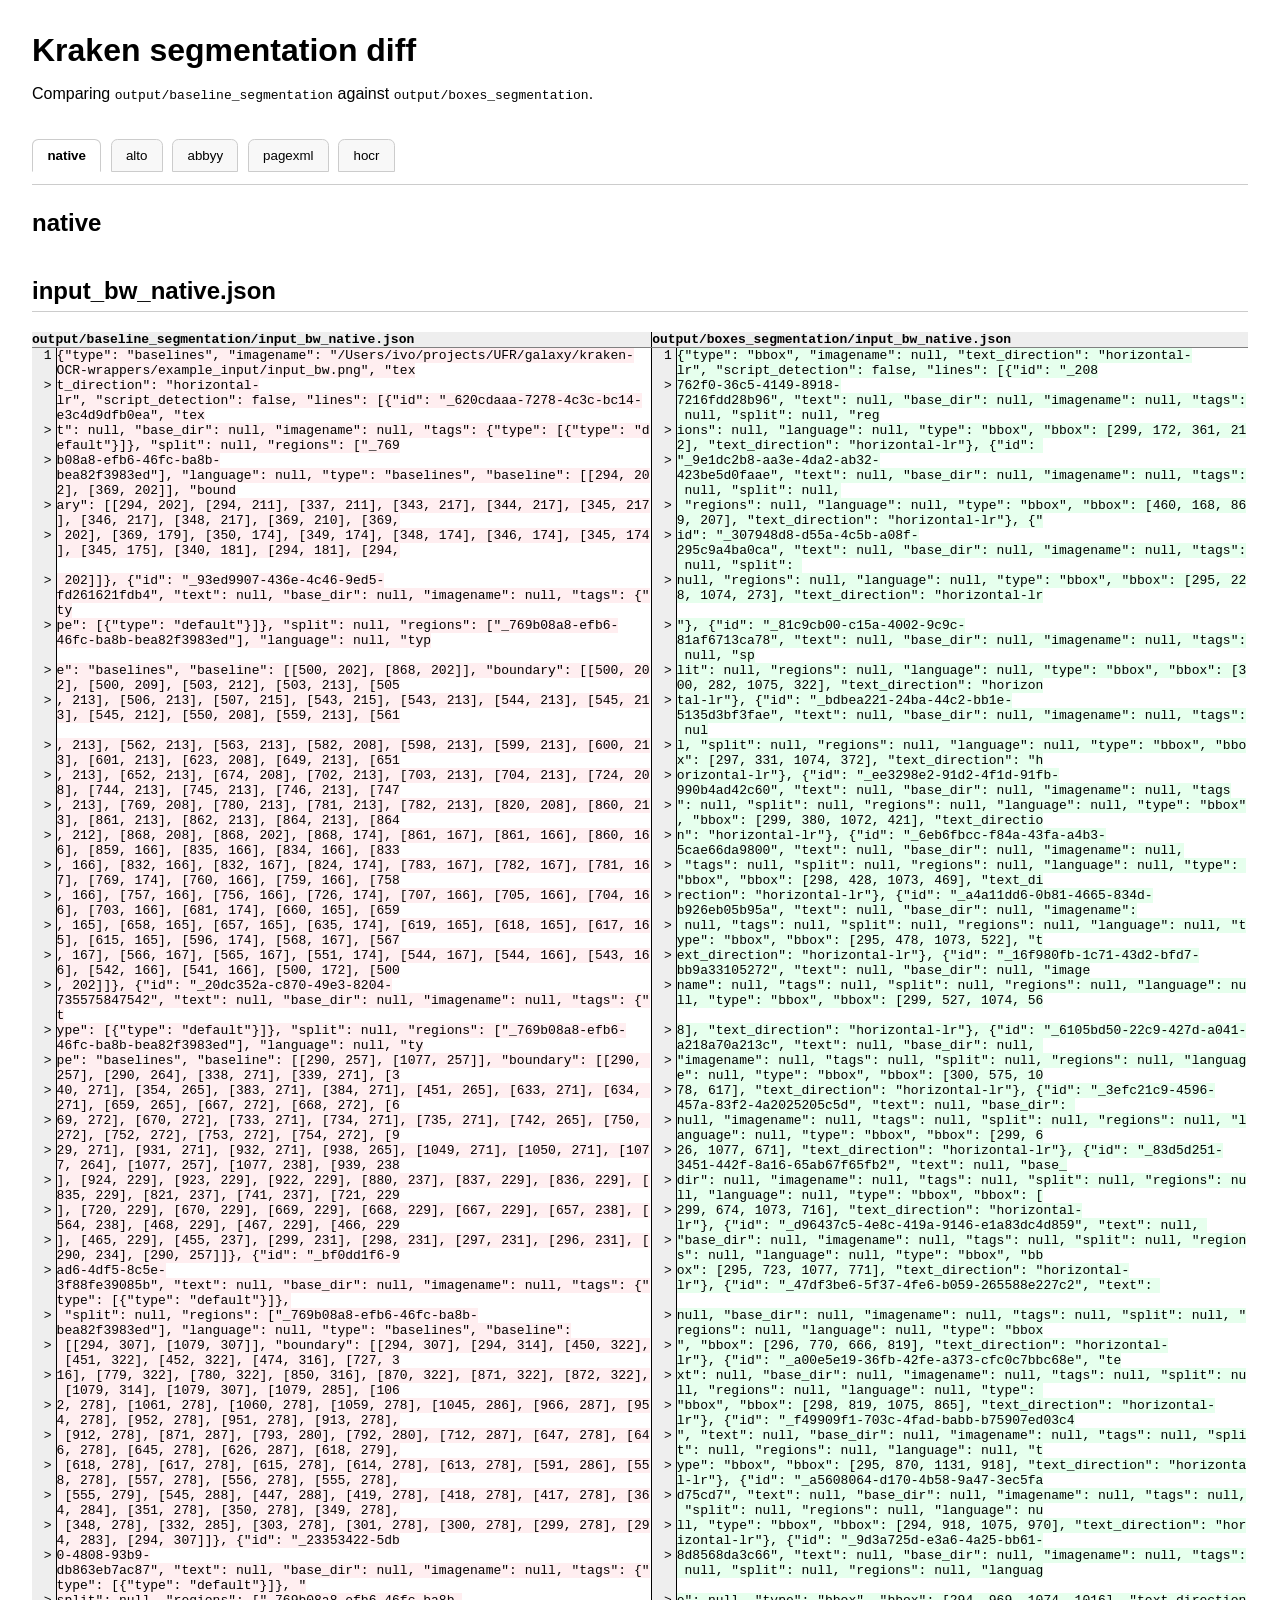
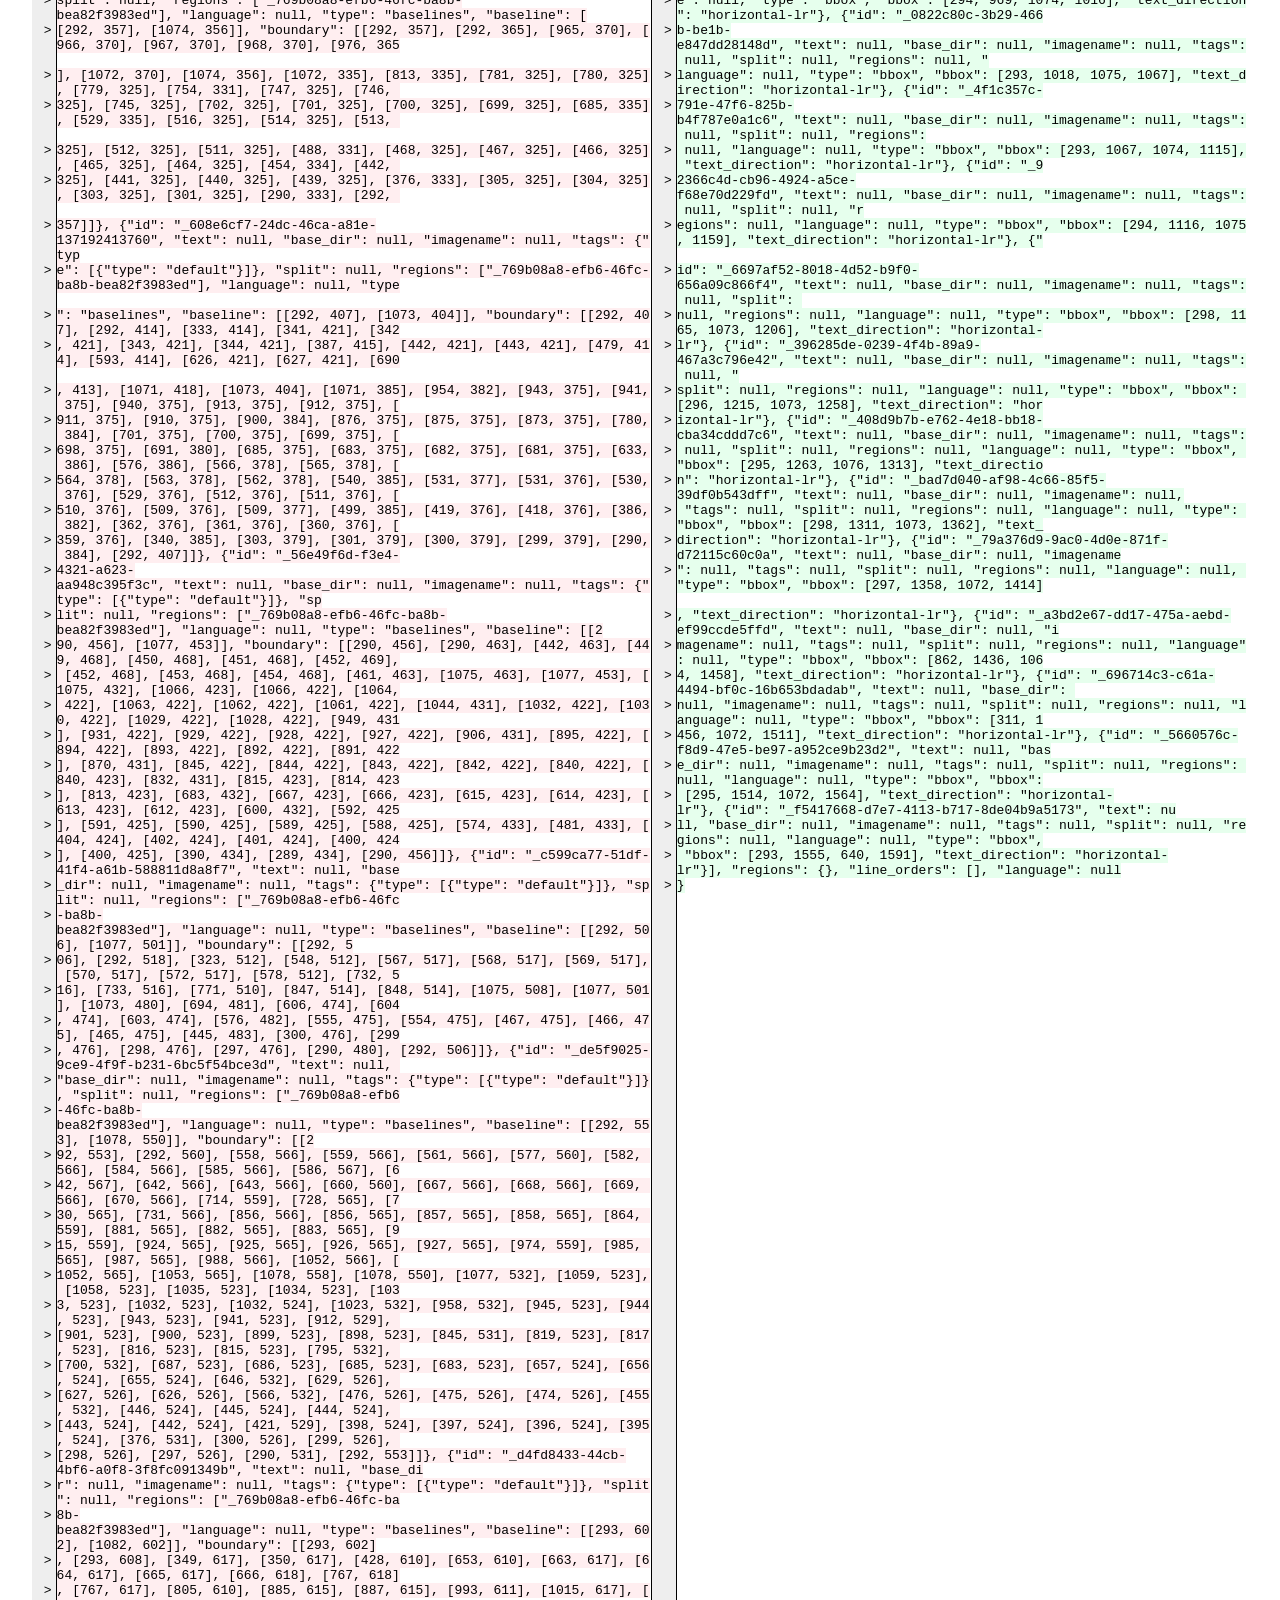
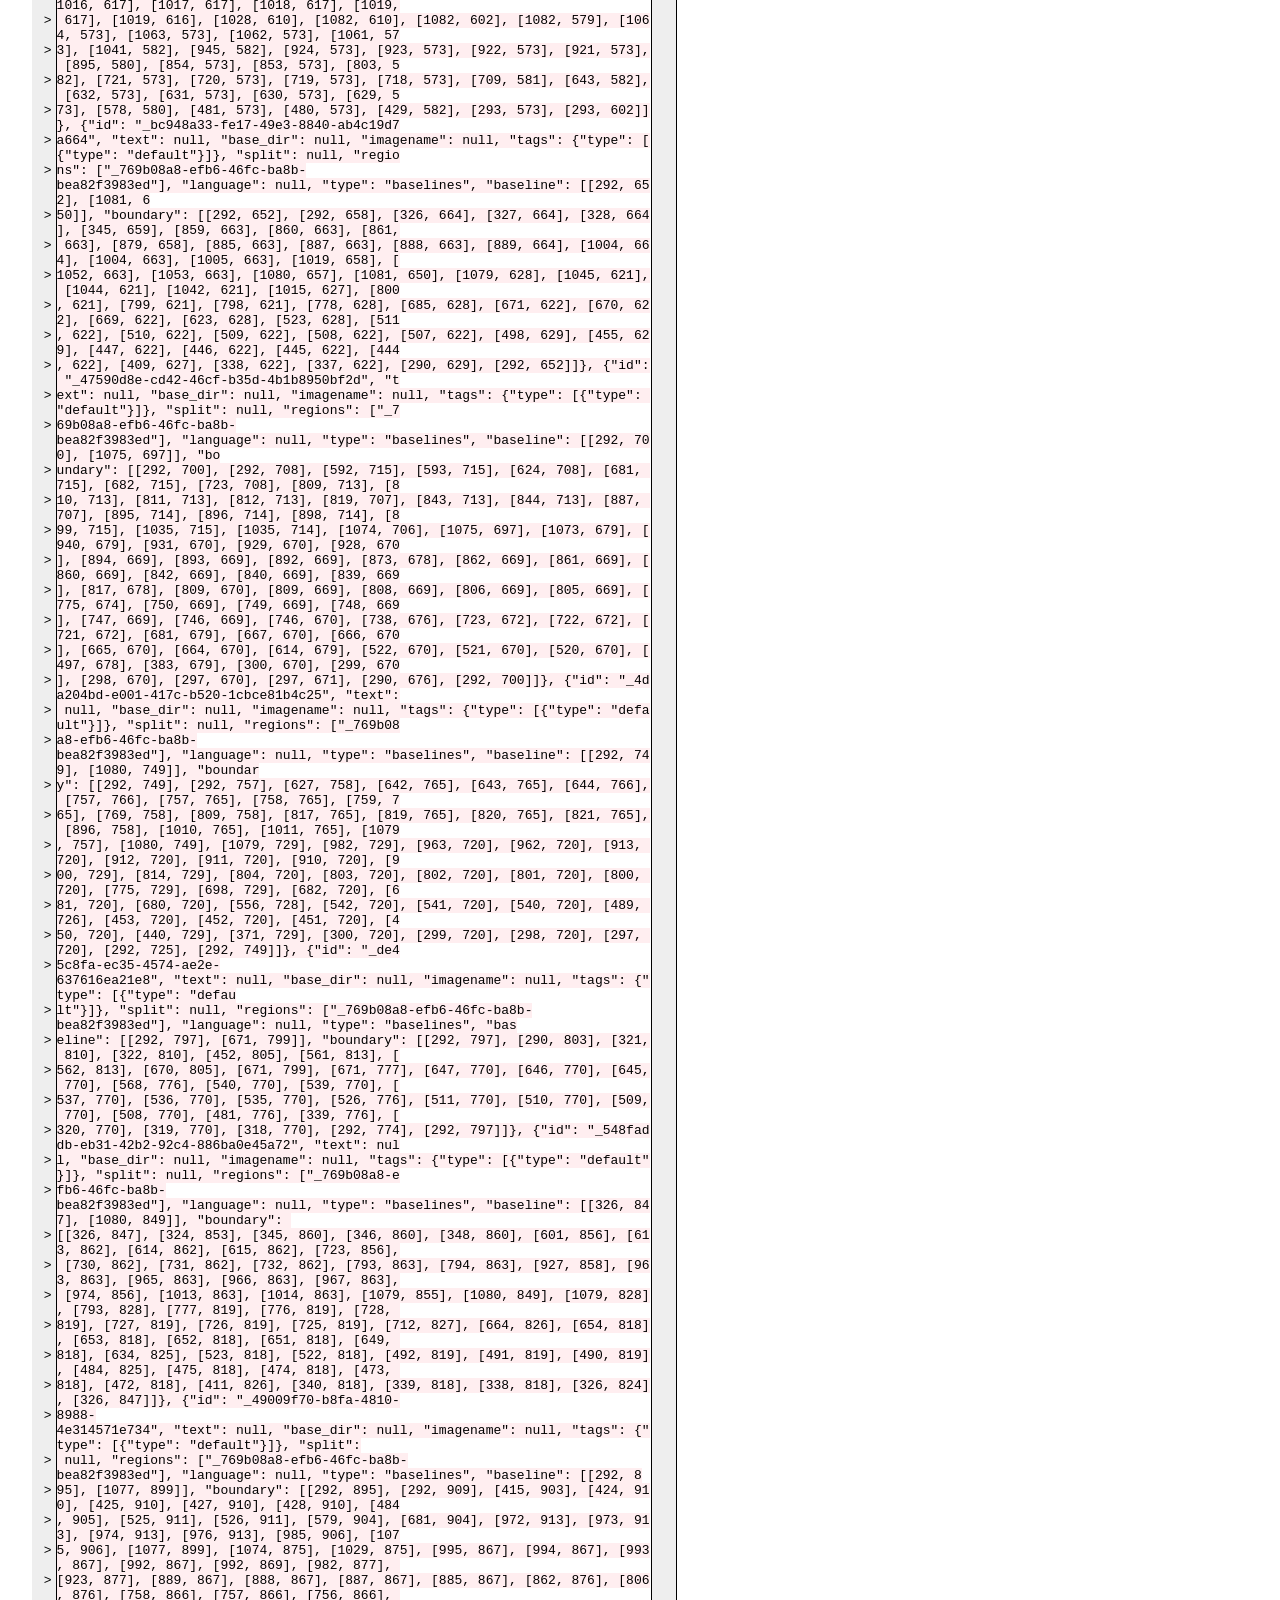
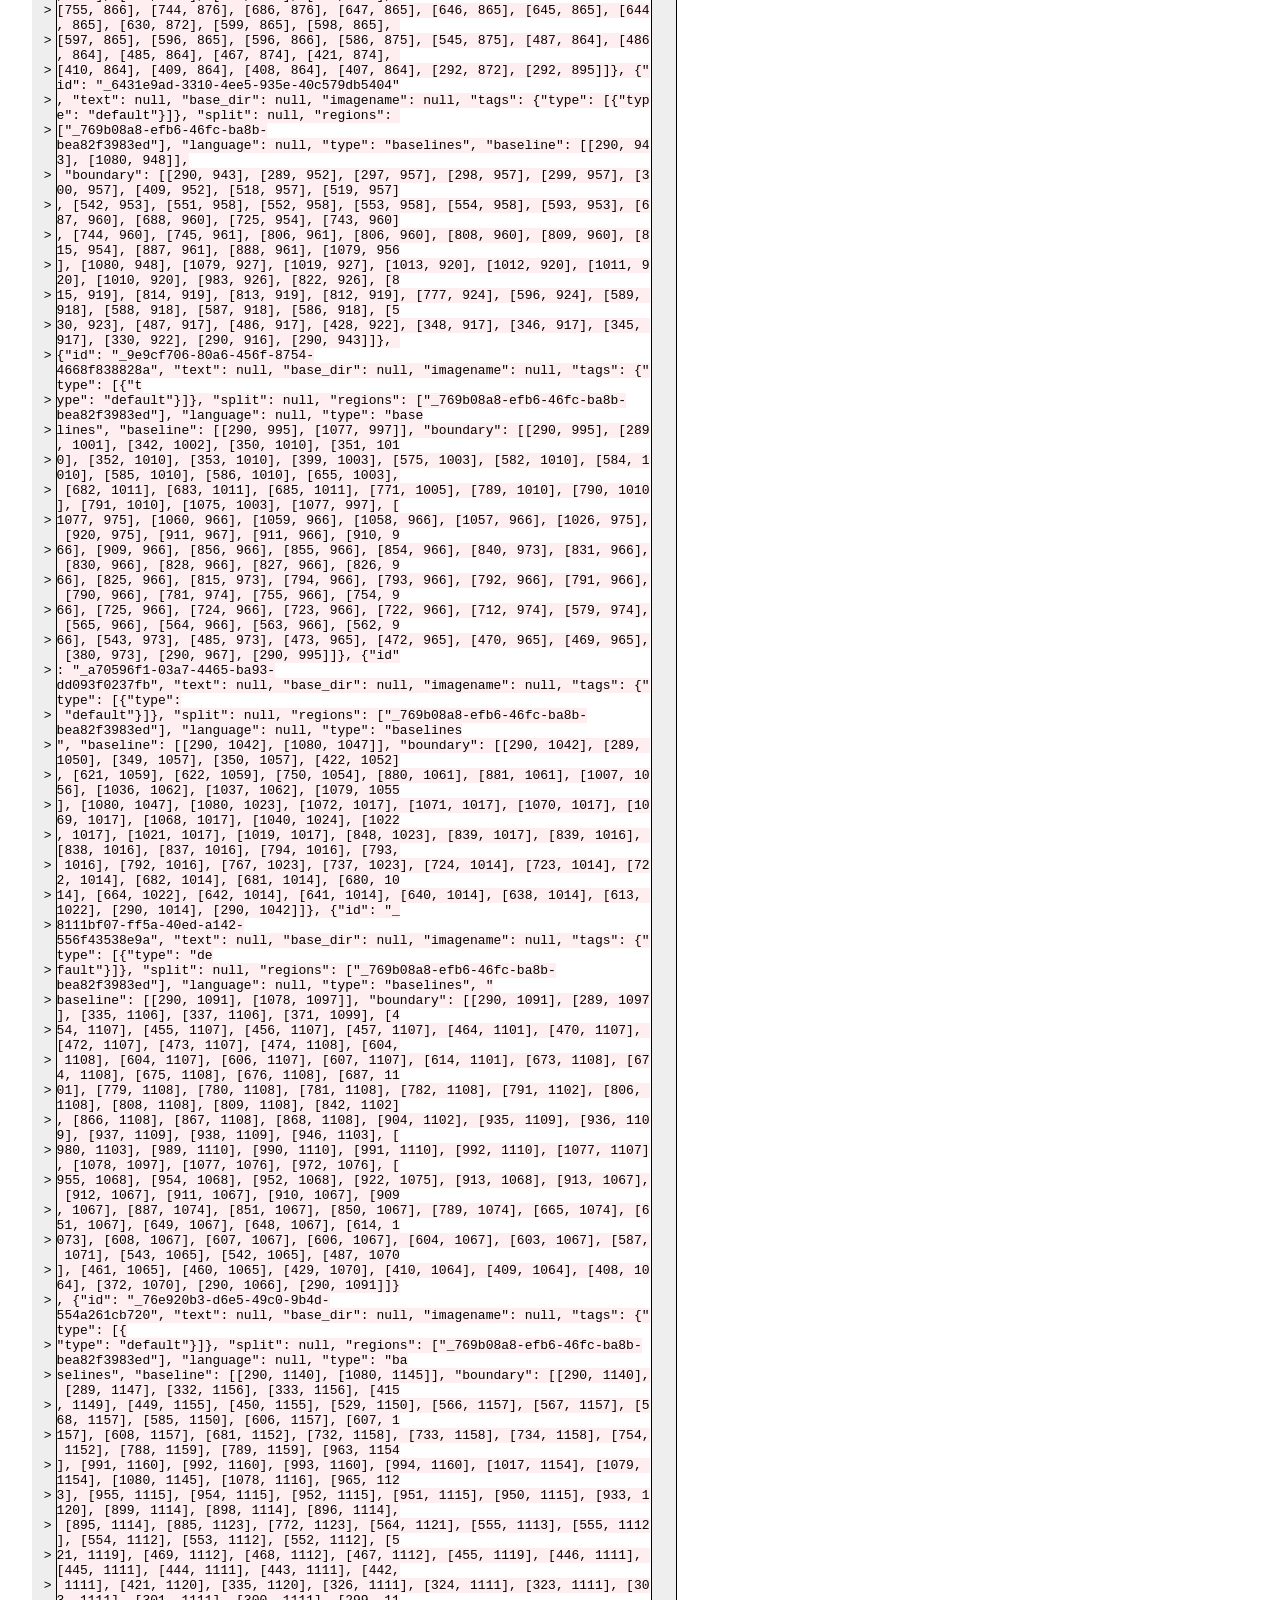
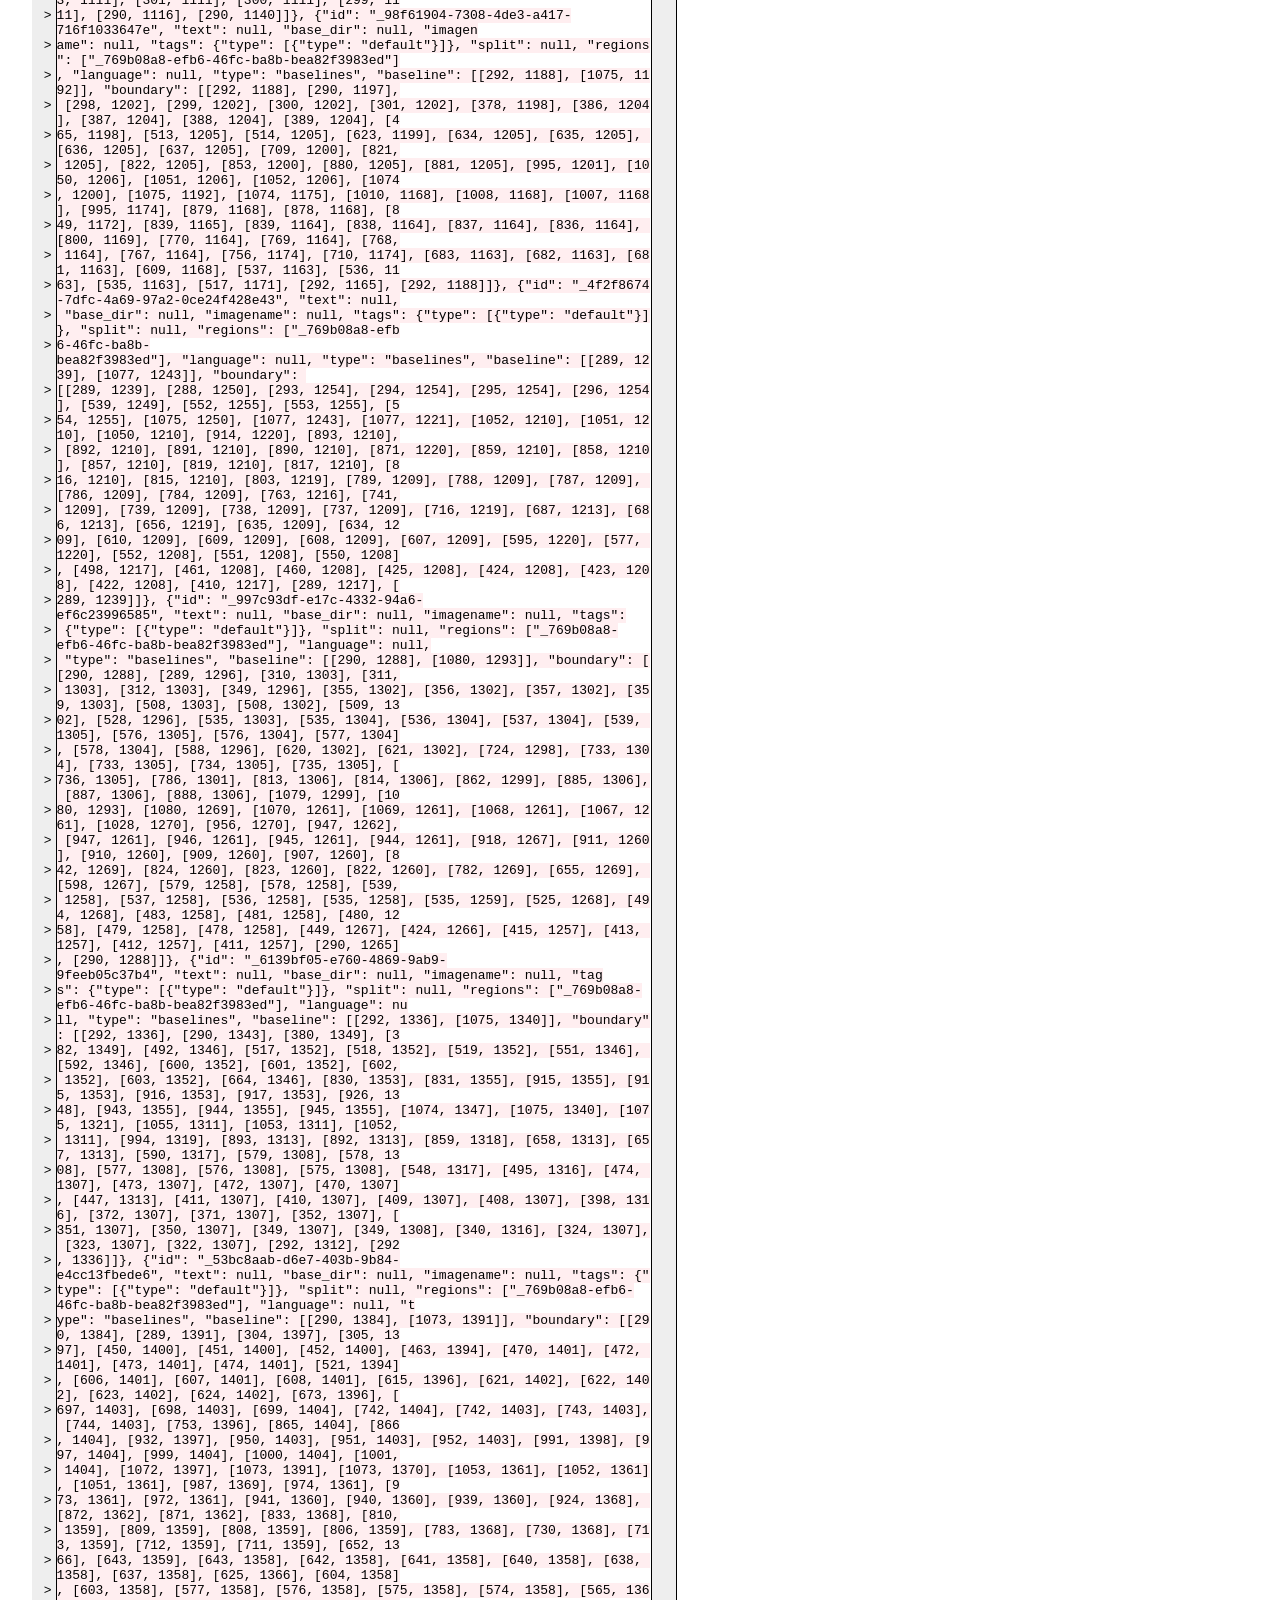
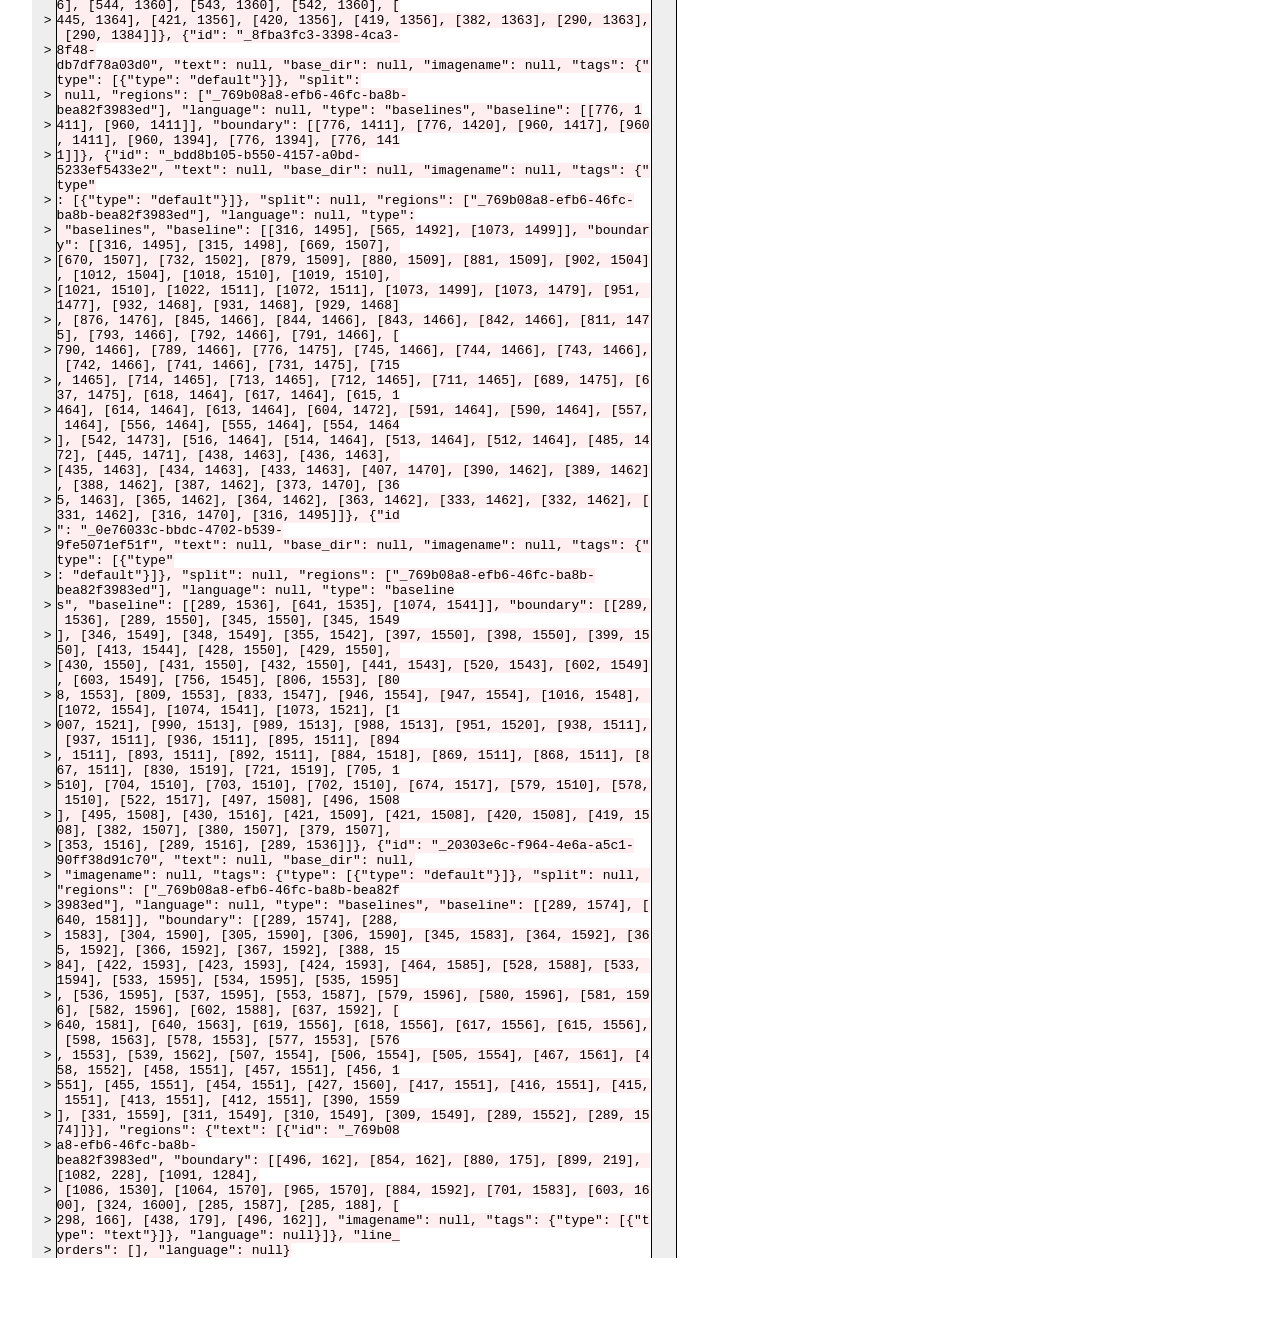
==== commit ddb09cd5: "Enhance segmentation diff display with improved CSS and HTML structure" ====
--- a/output/segmentation_diff.html
+++ b/output/segmentation_diff.html
@@ -39,6 +39,8 @@
 
 .tab-panel {
     margin-top: 1.5rem;
+    max-width: 100%;
+    min-width: 0;
 }
 
 h1 {
@@ -55,7 +57,8 @@
     font-family: monospace;
     border-collapse: collapse;
     width: 100%;
-    table-layout: fixed;
+    max-width: 100%;
+    table-layout: auto;
 }
 
 /* Hide difflib's navigation columns. */
@@ -63,10 +66,48 @@
     display: none;
 }
 
-/* Hide the corresponding colgroup columns used by difflib.HtmlDiff. */
-table.diff colgroup col:nth-child(1),
-table.diff colgroup col:nth-child(4) {
+table.diff colgroup:nth-of-type(1),
+table.diff colgroup:nth-of-type(4) {
     display: none;
+}
+
+/* Line number columns */
+table.diff colgroup:nth-of-type(2),
+table.diff colgroup:nth-of-type(5) {
+    width: 2.5rem;
+}
+
+/* Text columns */
+table.diff colgroup:nth-of-type(3),
+table.diff colgroup:nth-of-type(6) {
+    width: calc((100% - 5rem) / 2);
+}
+
+/* make the line-number cells compact */
+table.diff tbody td.diff_header {
+    width: 1%;
+    min-width: 2ch;
+    max-width: 4ch;
+    padding: 0 0.25rem;
+    text-align: right;
+    white-space: nowrap;
+}
+
+/* File header cells */
+table.diff thead th.diff_header {
+    text-align: left;
+    white-space: normal;
+    overflow-wrap: anywhere;
+    word-break: break-word;
+}
+
+/* Diff text cells */
+table.diff tbody td:not(.diff_header):not(.diff_next) {
+    width: 50%;
+    max-width: 0;
+    white-space: pre-wrap;
+    overflow-wrap: anywhere;
+    word-break: break-word;
 }
 
 .diff_header {
@@ -126,8 +167,8 @@
 <div class="header">
 <h1>Kraken segmentation diff</h1>
 <p>
-Comparing <code>/Users/ivo/projects/UFR/galaxy/kraken-OCR-wrappers/output/baseline_segmentation</code>
-against <code>/Users/ivo/projects/UFR/galaxy/kraken-OCR-wrappers/output/boxes_segmentation</code>.
+Comparing <code>output/baseline_segmentation</code>
+against <code>output/boxes_segmentation</code>.
 </p>
 </div>
 
@@ -142,13 +183,15 @@
 
 <section id="native" class="tab-panel" style="display: block;">
 <h1>native</h1>
-<h2>input_bw_native.json</h2>
-
+
+        <h2>input_bw_native.json</h2>
+        <div class="diff-wrapper">
+        
     <table class="diff" id="difflib_chg_to0__top"
            cellspacing="0" cellpadding="0" rules="groups" >
         <colgroup></colgroup> <colgroup></colgroup> <colgroup></colgroup>
         <colgroup></colgroup> <colgroup></colgroup> <colgroup></colgroup>
-        <thead><tr><th class="diff_next"><br /></th><th colspan="2" class="diff_header">/Users/ivo/projects/UFR/galaxy/kraken-OCR-wrappers/output/baseline_segmentation/input_bw_native.json</th><th class="diff_next"><br /></th><th colspan="2" class="diff_header">/Users/ivo/projects/UFR/galaxy/kraken-OCR-wrappers/output/boxes_segmentation/input_bw_native.json</th></tr></thead>
+        <thead><tr><th class="diff_next"><br /></th><th colspan="2" class="diff_header">output/baseline_segmentation/input_bw_native.json</th><th class="diff_next"><br /></th><th colspan="2" class="diff_header">output/boxes_segmentation/input_bw_native.json</th></tr></thead>
         <tbody>
             <tr><td class="diff_next" id="difflib_chg_to0__0"><a href="#difflib_chg_to0__top">t</a></td><td class="diff_header" id="from0_1">1</td><td nowrap="nowrap"><span class="diff_sub">{"type":&nbsp;"baselines",&nbsp;"imagename":&nbsp;"/Users/ivo/projects/UFR/galaxy/kraken-OCR-wrappers/example_input/input_bw.png",&nbsp;"tex</span></td><td class="diff_next"><a href="#difflib_chg_to0__top">t</a></td><td class="diff_header" id="to0_1">1</td><td nowrap="nowrap"><span class="diff_add">{"type":&nbsp;"bbox",&nbsp;"imagename":&nbsp;null,&nbsp;"text_direction":&nbsp;"horizontal-lr",&nbsp;"script_detection":&nbsp;false,&nbsp;"lines":&nbsp;[{"id":&nbsp;"_208</span></td></tr>
             <tr><td class="diff_next"></td><td class="diff_header">></td><td nowrap="nowrap"><span class="diff_sub">t_direction":&nbsp;"horizontal-lr",&nbsp;"script_detection":&nbsp;false,&nbsp;"lines":&nbsp;[{"id":&nbsp;"_620cdaaa-7278-4c3c-bc14-e3c4d9dfb0ea",&nbsp;"tex</span></td><td class="diff_next"></td><td class="diff_header">></td><td nowrap="nowrap"><span class="diff_add">762f0-36c5-4149-8918-7216fdd28b96",&nbsp;"text":&nbsp;null,&nbsp;"base_dir":&nbsp;null,&nbsp;"imagename":&nbsp;null,&nbsp;"tags":&nbsp;null,&nbsp;"split":&nbsp;null,&nbsp;"reg</span></td></tr>
@@ -432,19 +475,22 @@
             <tr><td class="diff_next"></td><td class="diff_header">></td><td nowrap="nowrap"><span class="diff_sub">orders":&nbsp;[],&nbsp;"language":&nbsp;null}</span></td><td class="diff_next"></td><td class="diff_header"></td><td nowrap="nowrap">&nbsp;</td></tr>
         </tbody>
     </table>
-
+        </div>
+    
 </section>
 
 
 <section id="alto" class="tab-panel" style="display: none;">
 <h1>alto</h1>
-<h2>input_bw_alto.xml</h2>
-
+
+        <h2>input_bw_alto.xml</h2>
+        <div class="diff-wrapper">
+        
     <table class="diff" id="difflib_chg_to1__top"
            cellspacing="0" cellpadding="0" rules="groups" >
         <colgroup></colgroup> <colgroup></colgroup> <colgroup></colgroup>
         <colgroup></colgroup> <colgroup></colgroup> <colgroup></colgroup>
-        <thead><tr><th class="diff_next"><br /></th><th colspan="2" class="diff_header">/Users/ivo/projects/UFR/galaxy/kraken-OCR-wrappers/output/baseline_segmentation/input_bw_alto.xml</th><th class="diff_next"><br /></th><th colspan="2" class="diff_header">/Users/ivo/projects/UFR/galaxy/kraken-OCR-wrappers/output/boxes_segmentation/input_bw_alto.xml</th></tr></thead>
+        <thead><tr><th class="diff_next"><br /></th><th colspan="2" class="diff_header">output/baseline_segmentation/input_bw_alto.xml</th><th class="diff_next"><br /></th><th colspan="2" class="diff_header">output/boxes_segmentation/input_bw_alto.xml</th></tr></thead>
         <tbody>
             <tr><td class="diff_next" id="difflib_chg_to1__0"></td><td class="diff_header" id="from1_5">5</td><td nowrap="nowrap">&nbsp;&nbsp;&nbsp;&nbsp;&lt;Description&gt;</td><td class="diff_next"></td><td class="diff_header" id="to1_5">5</td><td nowrap="nowrap">&nbsp;&nbsp;&nbsp;&nbsp;&lt;Description&gt;</td></tr>
             <tr><td class="diff_next"></td><td class="diff_header" id="from1_6">6</td><td nowrap="nowrap">&nbsp;&nbsp;&nbsp;&nbsp;&nbsp;&nbsp;&nbsp;&nbsp;&lt;MeasurementUnit&gt;pixel&lt;/MeasurementUnit&gt;</td><td class="diff_next"></td><td class="diff_header" id="to1_6">6</td><td nowrap="nowrap">&nbsp;&nbsp;&nbsp;&nbsp;&nbsp;&nbsp;&nbsp;&nbsp;&lt;MeasurementUnit&gt;pixel&lt;/MeasurementUnit&gt;</td></tr>
@@ -974,19 +1020,22 @@
             <tr><td class="diff_next"></td><td class="diff_header" id="from1_243">243</td><td nowrap="nowrap">&nbsp;&nbsp;&nbsp;&nbsp;&lt;/Layout&gt;</td><td class="diff_next"></td><td class="diff_header" id="to1_269">269</td><td nowrap="nowrap">&nbsp;&nbsp;&nbsp;&nbsp;&lt;/Layout&gt;</td></tr>
         </tbody>
     </table>
-
+        </div>
+    
 </section>
 
 
 <section id="abbyy" class="tab-panel" style="display: none;">
 <h1>abbyy</h1>
-<h2>input_bw_abbyy.xml</h2>
-
+
+        <h2>input_bw_abbyy.xml</h2>
+        <div class="diff-wrapper">
+        
     <table class="diff" id="difflib_chg_to2__top"
            cellspacing="0" cellpadding="0" rules="groups" >
         <colgroup></colgroup> <colgroup></colgroup> <colgroup></colgroup>
         <colgroup></colgroup> <colgroup></colgroup> <colgroup></colgroup>
-        <thead><tr><th class="diff_next"><br /></th><th colspan="2" class="diff_header">/Users/ivo/projects/UFR/galaxy/kraken-OCR-wrappers/output/baseline_segmentation/input_bw_abbyy.xml</th><th class="diff_next"><br /></th><th colspan="2" class="diff_header">/Users/ivo/projects/UFR/galaxy/kraken-OCR-wrappers/output/boxes_segmentation/input_bw_abbyy.xml</th></tr></thead>
+        <thead><tr><th class="diff_next"><br /></th><th colspan="2" class="diff_header">output/baseline_segmentation/input_bw_abbyy.xml</th><th class="diff_next"><br /></th><th colspan="2" class="diff_header">output/boxes_segmentation/input_bw_abbyy.xml</th></tr></thead>
         <tbody>
             <tr><td class="diff_next" id="difflib_chg_to2__0"></td><td class="diff_header" id="from2_4">4</td><td nowrap="nowrap">&nbsp;&nbsp;&nbsp;&nbsp;&nbsp;&nbsp;&nbsp;&nbsp;&lt;block&nbsp;blockType="Text"&gt;</td><td class="diff_next"></td><td class="diff_header" id="to2_4">4</td><td nowrap="nowrap">&nbsp;&nbsp;&nbsp;&nbsp;&nbsp;&nbsp;&nbsp;&nbsp;&lt;block&nbsp;blockType="Text"&gt;</td></tr>
             <tr><td class="diff_next"></td><td class="diff_header" id="from2_5">5</td><td nowrap="nowrap">&nbsp;&nbsp;&nbsp;&nbsp;&nbsp;&nbsp;&nbsp;&nbsp;&nbsp;&nbsp;&nbsp;&nbsp;&lt;text&gt;</td><td class="diff_next"></td><td class="diff_header" id="to2_5">5</td><td nowrap="nowrap">&nbsp;&nbsp;&nbsp;&nbsp;&nbsp;&nbsp;&nbsp;&nbsp;&nbsp;&nbsp;&nbsp;&nbsp;&lt;text&gt;</td></tr>
@@ -1294,19 +1343,22 @@
             <tr><td class="diff_next"></td><td class="diff_header" id="from2_99">99</td><td nowrap="nowrap">&nbsp;&nbsp;&nbsp;&nbsp;&lt;/page&gt;</td><td class="diff_next"></td><td class="diff_header" id="to2_304">304</td><td nowrap="nowrap">&nbsp;&nbsp;&nbsp;&nbsp;&lt;/page&gt;</td></tr>
         </tbody>
     </table>
-
+        </div>
+    
 </section>
 
 
 <section id="pagexml" class="tab-panel" style="display: none;">
 <h1>pagexml</h1>
-<h2>input_bw_pagexml.xml</h2>
-
+
+        <h2>input_bw_pagexml.xml</h2>
+        <div class="diff-wrapper">
+        
     <table class="diff" id="difflib_chg_to3__top"
            cellspacing="0" cellpadding="0" rules="groups" >
         <colgroup></colgroup> <colgroup></colgroup> <colgroup></colgroup>
         <colgroup></colgroup> <colgroup></colgroup> <colgroup></colgroup>
-        <thead><tr><th class="diff_next"><br /></th><th colspan="2" class="diff_header">/Users/ivo/projects/UFR/galaxy/kraken-OCR-wrappers/output/baseline_segmentation/input_bw_pagexml.xml</th><th class="diff_next"><br /></th><th colspan="2" class="diff_header">/Users/ivo/projects/UFR/galaxy/kraken-OCR-wrappers/output/boxes_segmentation/input_bw_pagexml.xml</th></tr></thead>
+        <thead><tr><th class="diff_next"><br /></th><th colspan="2" class="diff_header">output/baseline_segmentation/input_bw_pagexml.xml</th><th class="diff_next"><br /></th><th colspan="2" class="diff_header">output/boxes_segmentation/input_bw_pagexml.xml</th></tr></thead>
         <tbody>
             <tr><td class="diff_next"></td><td class="diff_header" id="from3_2">2</td><td nowrap="nowrap">&lt;PcGts&nbsp;xmlns="http://schema.primaresearch.org/PAGE/gts/pagecontent/2019-07-15"&nbsp;xmlns:xsi="http://www.w3.org/2001/XMLSche</td><td class="diff_next"></td><td class="diff_header" id="to3_2">2</td><td nowrap="nowrap">&lt;PcGts&nbsp;xmlns="http://schema.primaresearch.org/PAGE/gts/pagecontent/2019-07-15"&nbsp;xmlns:xsi="http://www.w3.org/2001/XMLSche</td></tr>
             <tr><td class="diff_next"></td><td class="diff_header">></td><td nowrap="nowrap">ma-instance"&nbsp;xsi:schemaLocation="http://schema.primaresearch.org/PAGE/gts/pagecontent/2019-07-15&nbsp;http://schema.primarese</td><td class="diff_next"></td><td class="diff_header">></td><td nowrap="nowrap">ma-instance"&nbsp;xsi:schemaLocation="http://schema.primaresearch.org/PAGE/gts/pagecontent/2019-07-15&nbsp;http://schema.primarese</td></tr>
@@ -1606,19 +1658,22 @@
             <tr><td class="diff_next"></td><td class="diff_header" id="from3_162">162</td><td nowrap="nowrap">&lt;/PcGts&gt;</td><td class="diff_next"></td><td class="diff_header" id="to3_163">163</td><td nowrap="nowrap">&lt;/PcGts&gt;</td></tr>
         </tbody>
     </table>
-
+        </div>
+    
 </section>
 
 
 <section id="hocr" class="tab-panel" style="display: none;">
 <h1>hocr</h1>
-<h2>input_bw_hocr.html</h2>
-
+
+        <h2>input_bw_hocr.html</h2>
+        <div class="diff-wrapper">
+        
     <table class="diff" id="difflib_chg_to4__top"
            cellspacing="0" cellpadding="0" rules="groups" >
         <colgroup></colgroup> <colgroup></colgroup> <colgroup></colgroup>
         <colgroup></colgroup> <colgroup></colgroup> <colgroup></colgroup>
-        <thead><tr><th class="diff_next"><br /></th><th colspan="2" class="diff_header">/Users/ivo/projects/UFR/galaxy/kraken-OCR-wrappers/output/baseline_segmentation/input_bw_hocr.html</th><th class="diff_next"><br /></th><th colspan="2" class="diff_header">/Users/ivo/projects/UFR/galaxy/kraken-OCR-wrappers/output/boxes_segmentation/input_bw_hocr.html</th></tr></thead>
+        <thead><tr><th class="diff_next"><br /></th><th colspan="2" class="diff_header">output/baseline_segmentation/input_bw_hocr.html</th><th class="diff_next"><br /></th><th colspan="2" class="diff_header">output/boxes_segmentation/input_bw_hocr.html</th></tr></thead>
         <tbody>
             <tr><td class="diff_next" id="difflib_chg_to4__0"></td><td class="diff_header" id="from4_6">6</td><td nowrap="nowrap">&nbsp;&nbsp;&nbsp;&nbsp;&nbsp;&nbsp;&nbsp;&nbsp;&lt;meta&nbsp;name="ocr-capabilities"&nbsp;content="ocr_page&nbsp;ocrx_block&nbsp;ocr_line&nbsp;ocrx_word&nbsp;ocrp_poly"/&gt;</td><td class="diff_next"></td><td class="diff_header" id="to4_6">6</td><td nowrap="nowrap">&nbsp;&nbsp;&nbsp;&nbsp;&nbsp;&nbsp;&nbsp;&nbsp;&lt;meta&nbsp;name="ocr-capabilities"&nbsp;content="ocr_page&nbsp;ocrx_block&nbsp;ocr_line&nbsp;ocrx_word&nbsp;ocrp_poly"/&gt;</td></tr>
             <tr><td class="diff_next"></td><td class="diff_header" id="from4_7">7</td><td nowrap="nowrap">&nbsp;&nbsp;&nbsp;&nbsp;&lt;/head&gt;</td><td class="diff_next"></td><td class="diff_header" id="to4_7">7</td><td nowrap="nowrap">&nbsp;&nbsp;&nbsp;&nbsp;&lt;/head&gt;</td></tr>
@@ -1870,7 +1925,8 @@
             <tr><td class="diff_next"></td><td class="diff_header" id="from4_104">104</td><td nowrap="nowrap">&lt;/html&gt;</td><td class="diff_next"></td><td class="diff_header" id="to4_102">102</td><td nowrap="nowrap">&lt;/html&gt;</td></tr>
         </tbody>
     </table>
-
+        </div>
+    
 </section>
 
 
